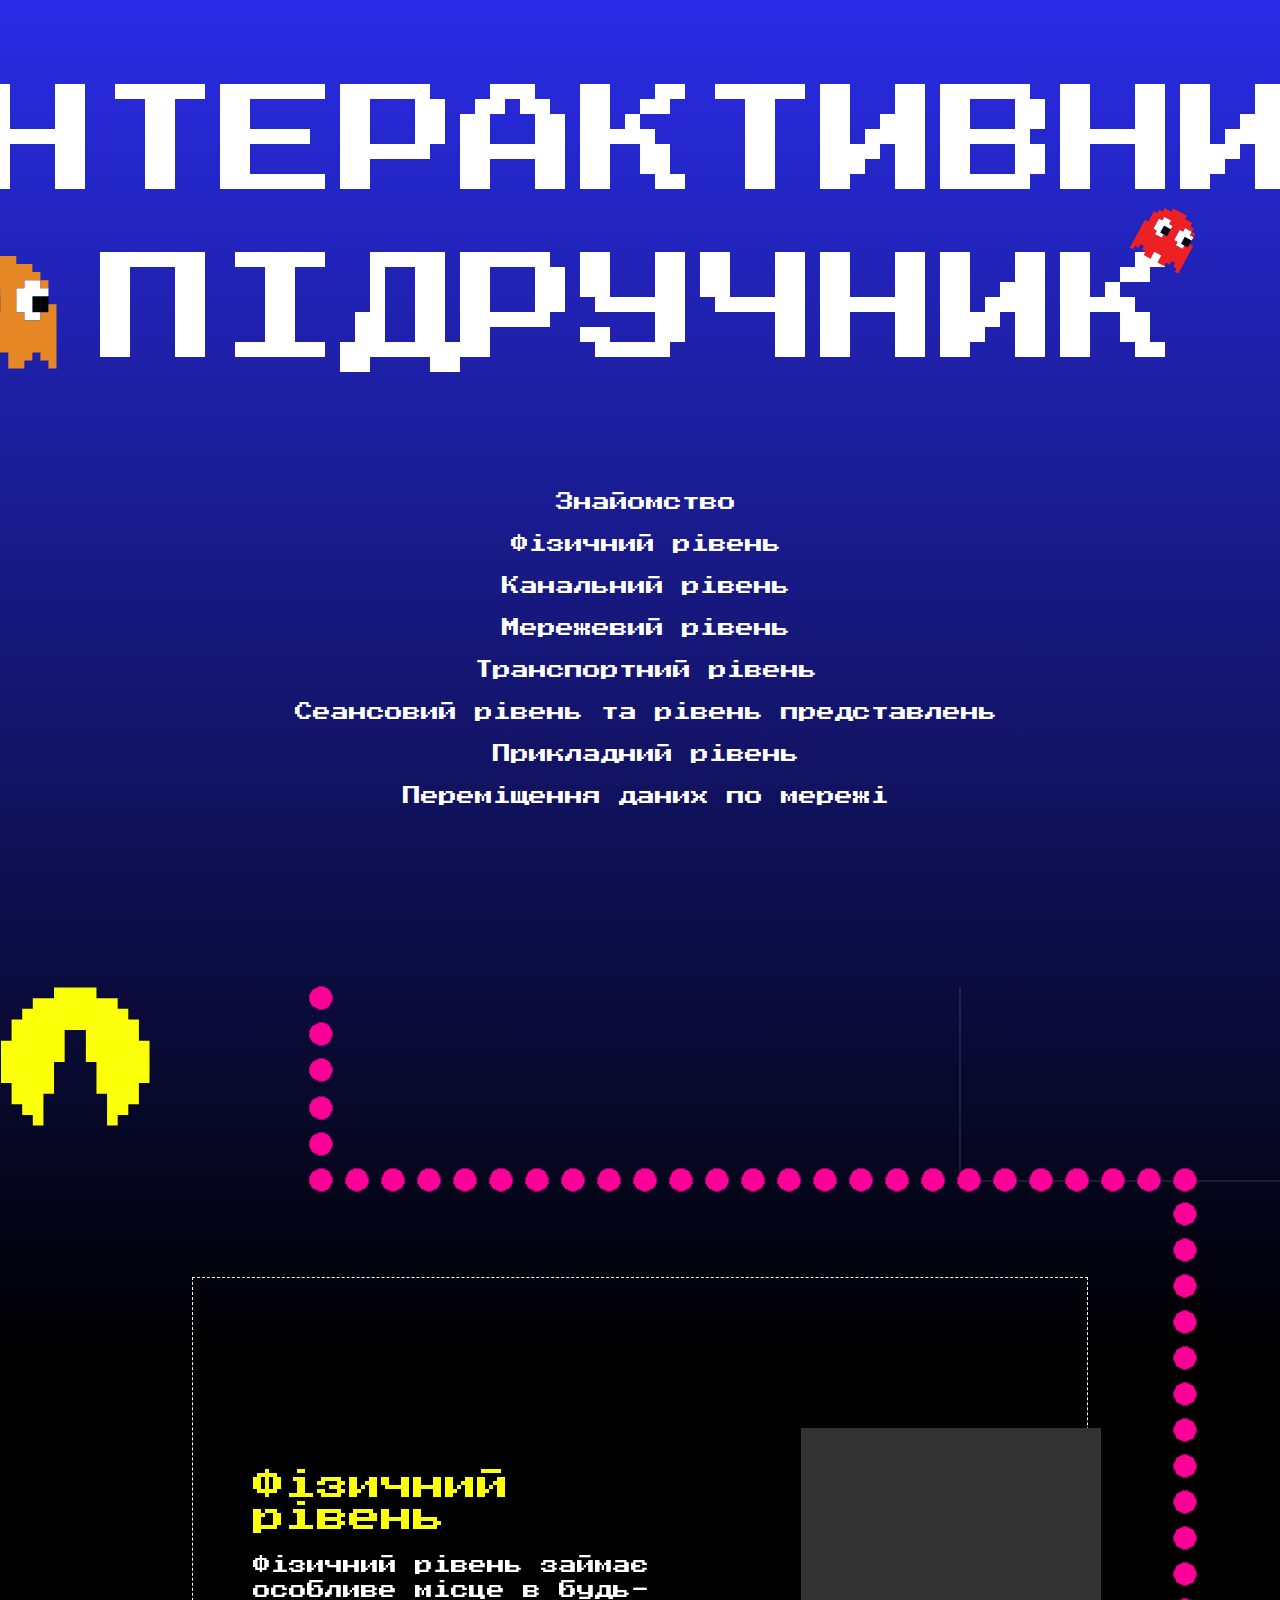
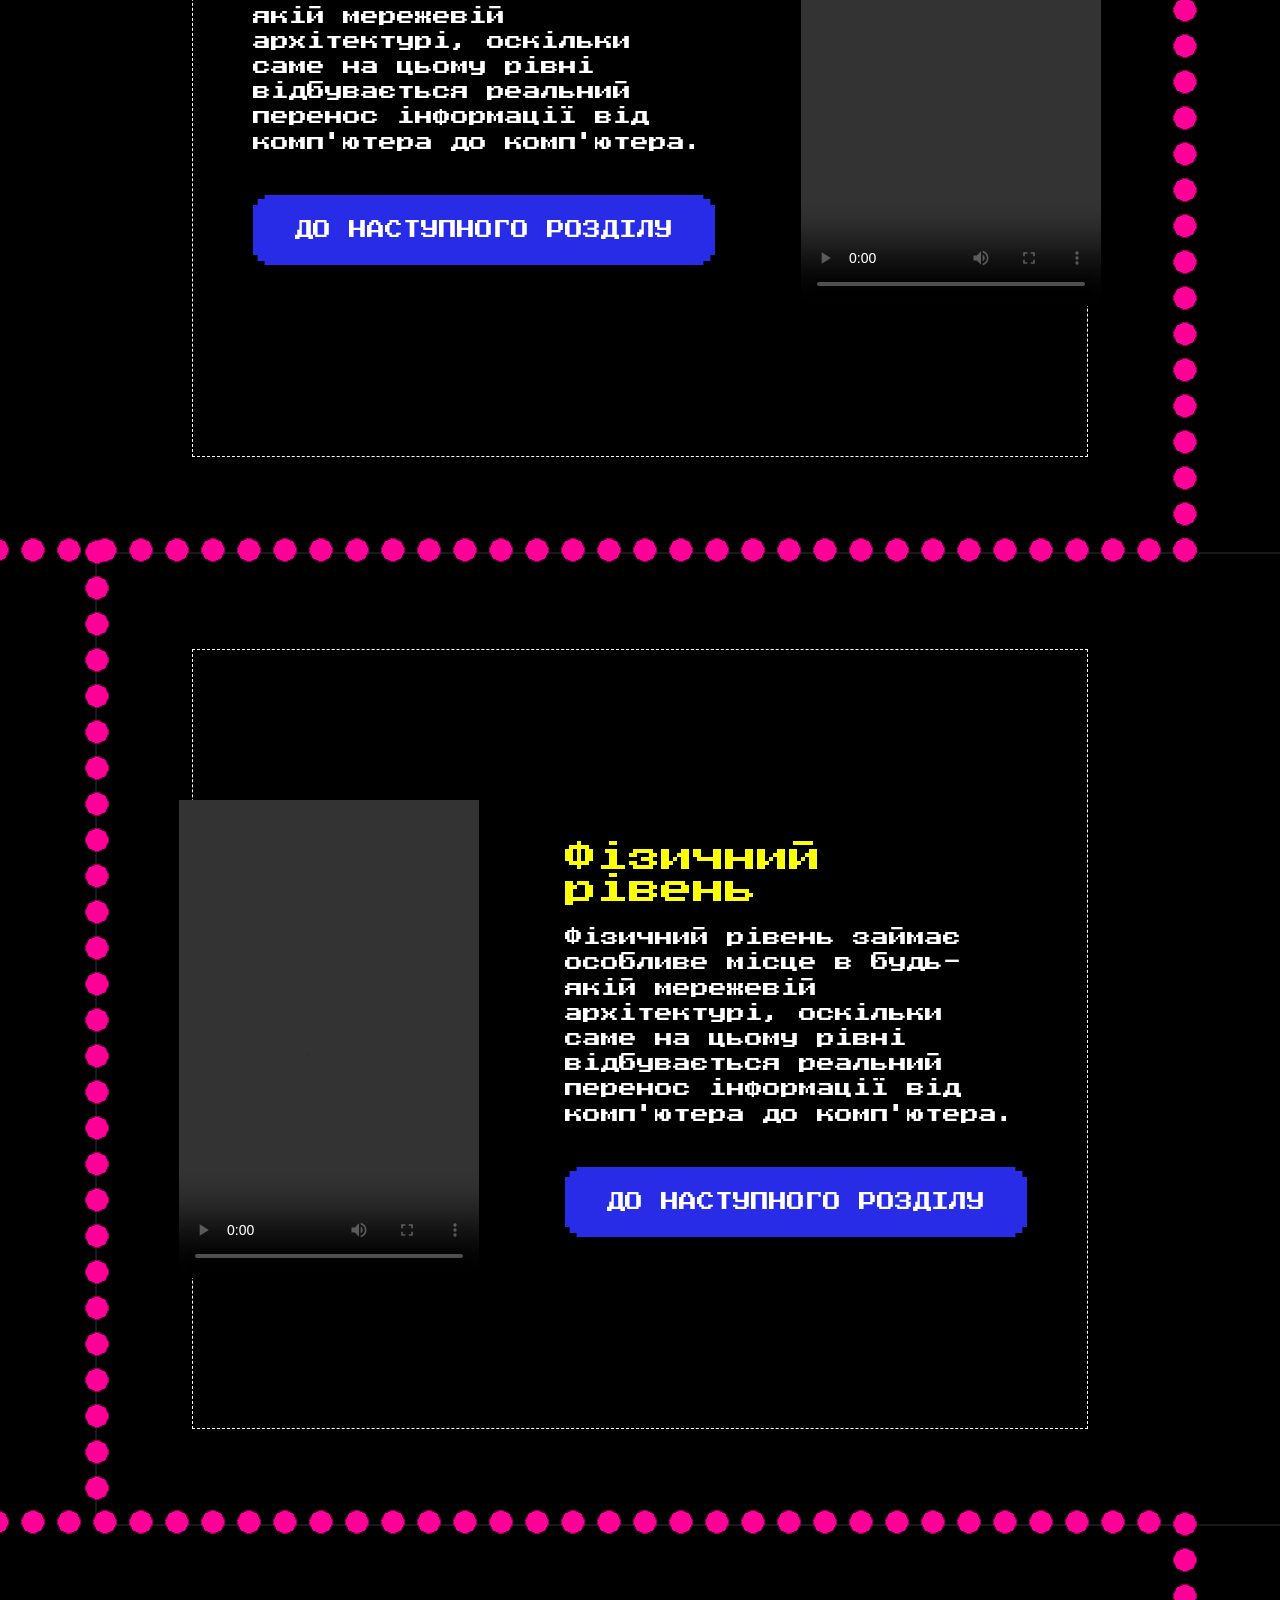
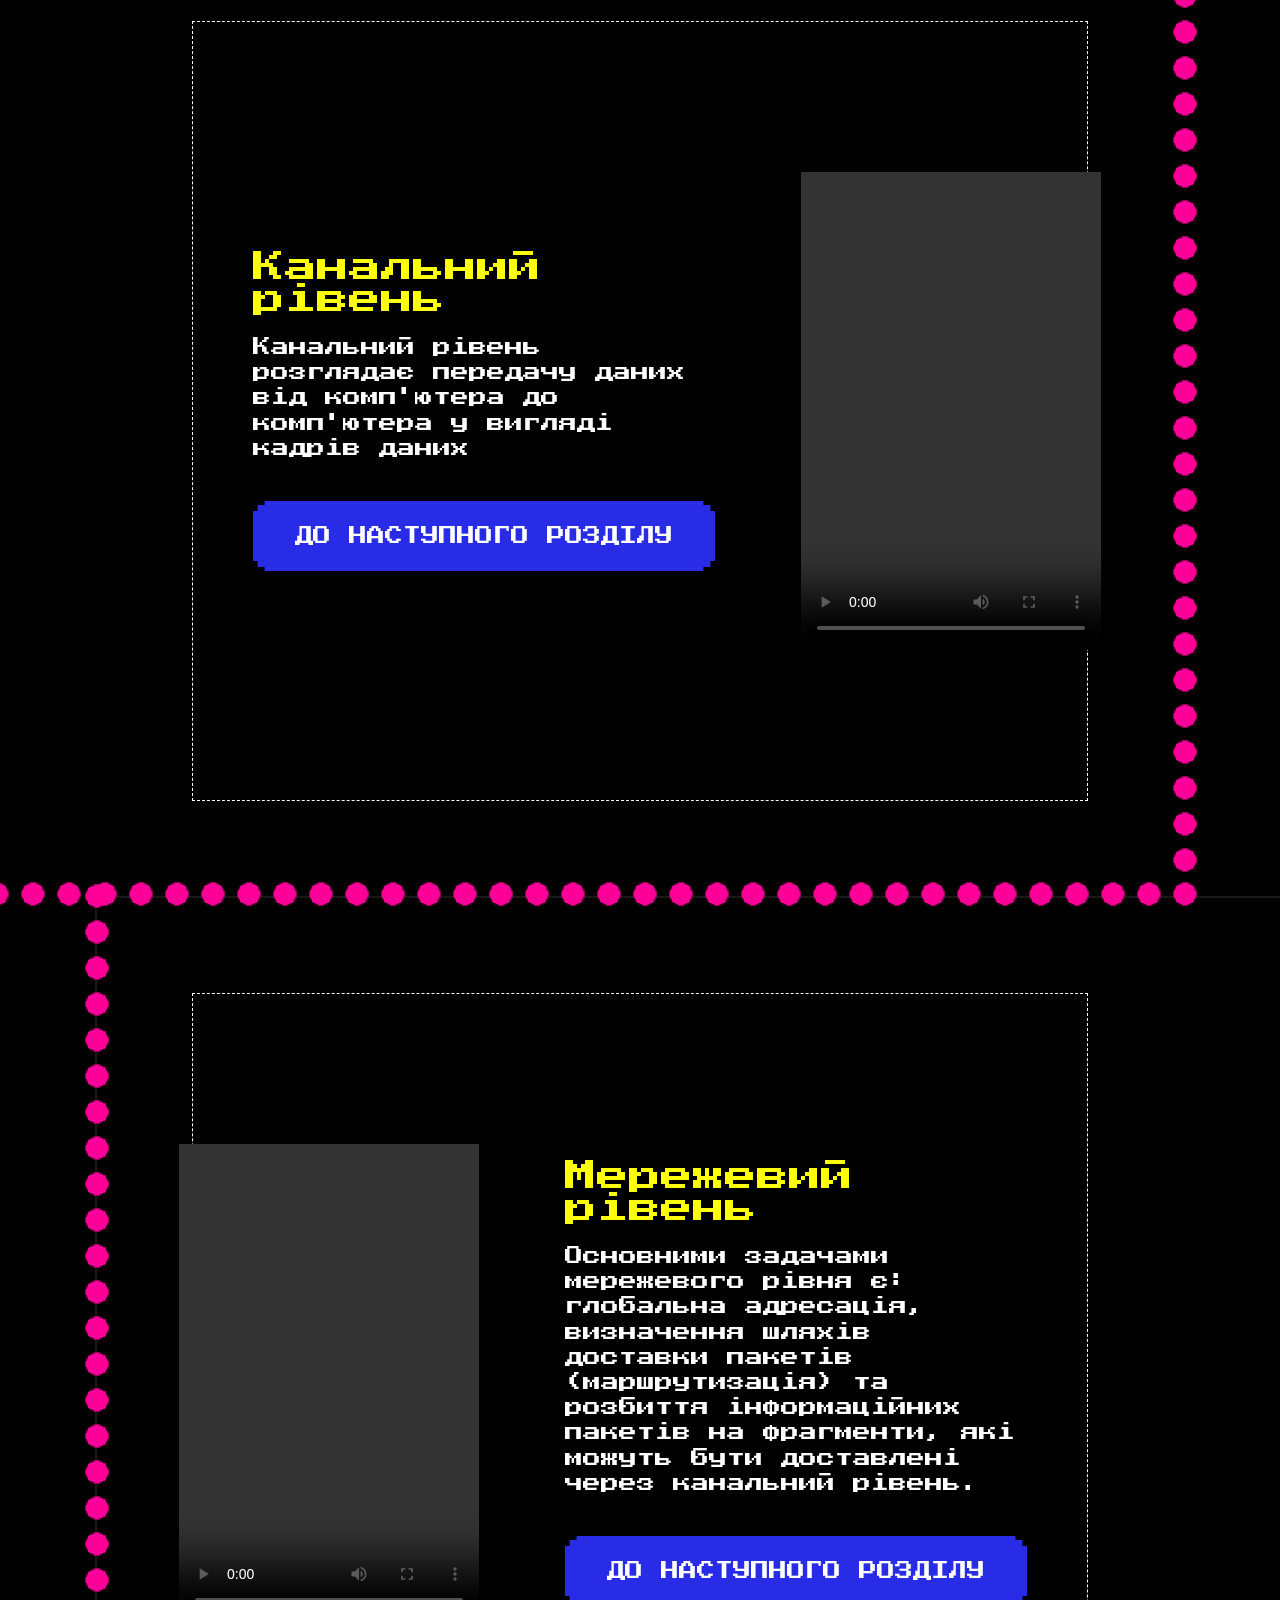
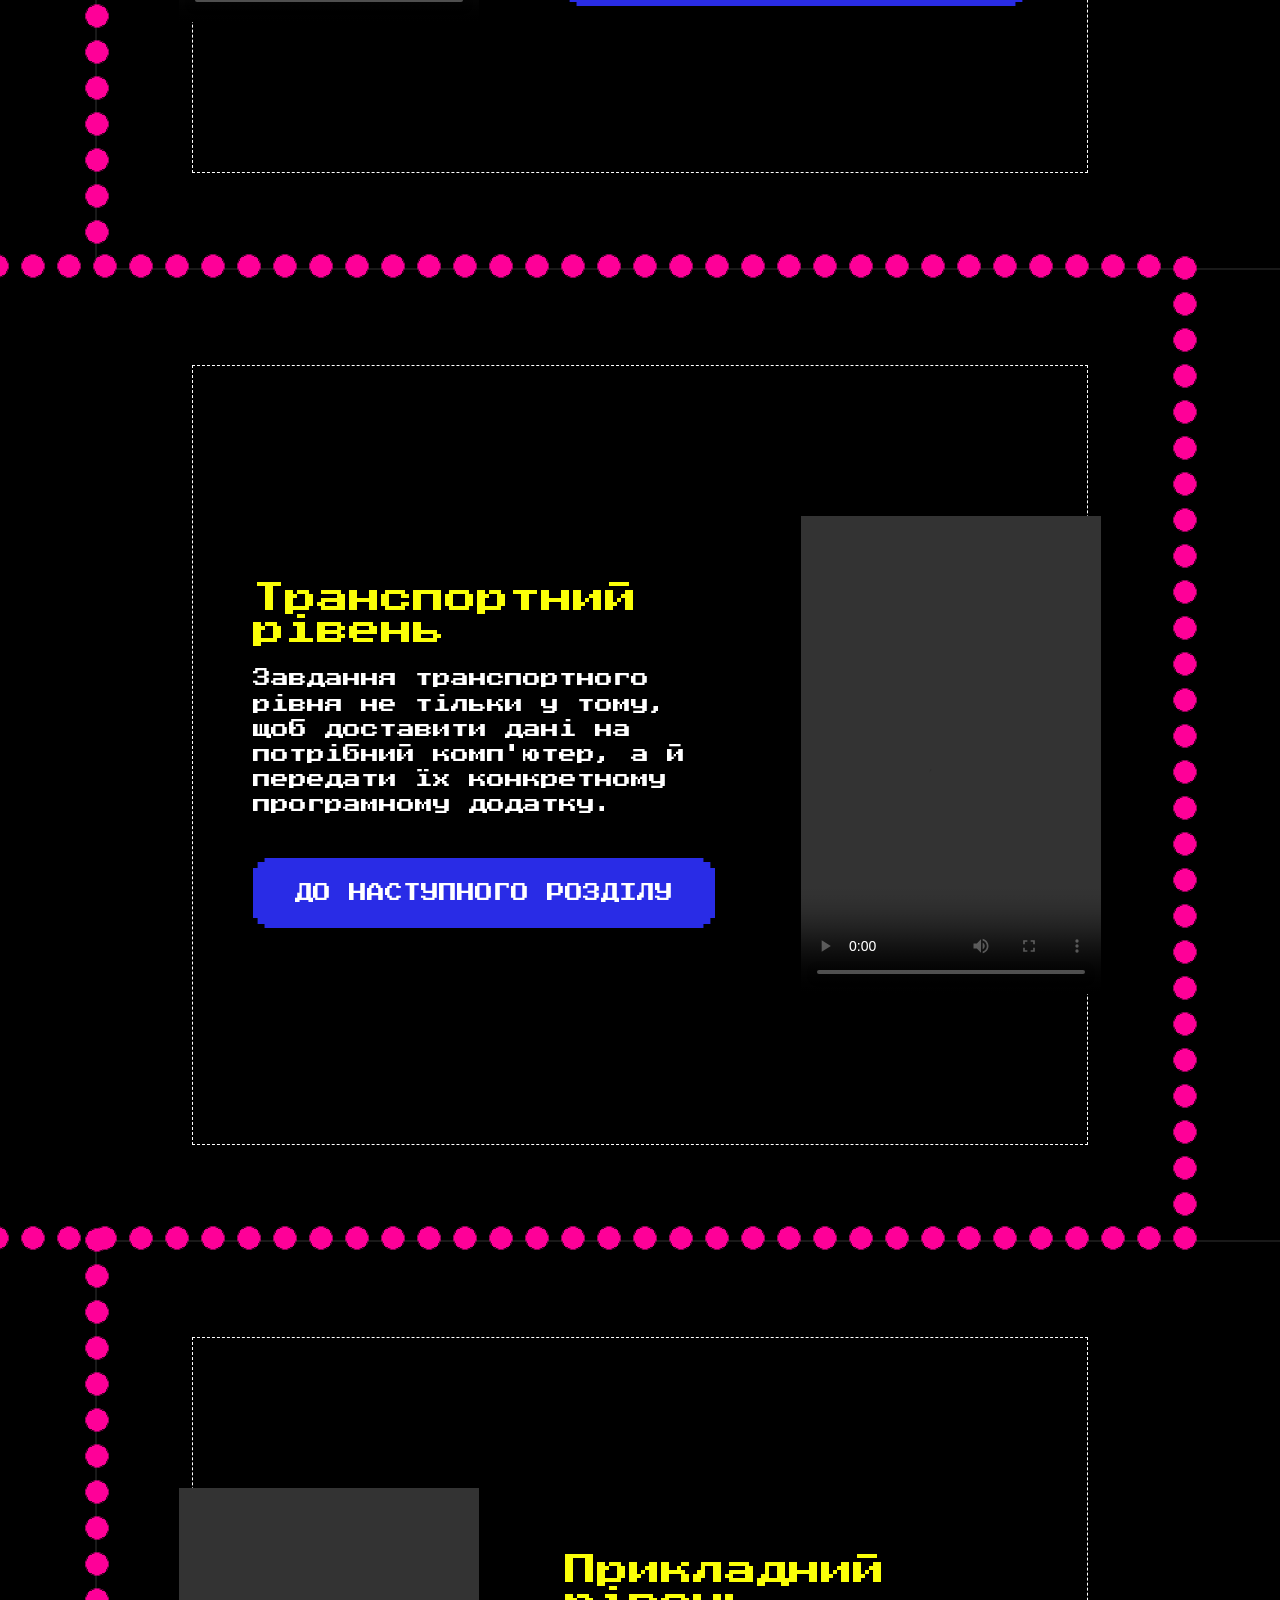
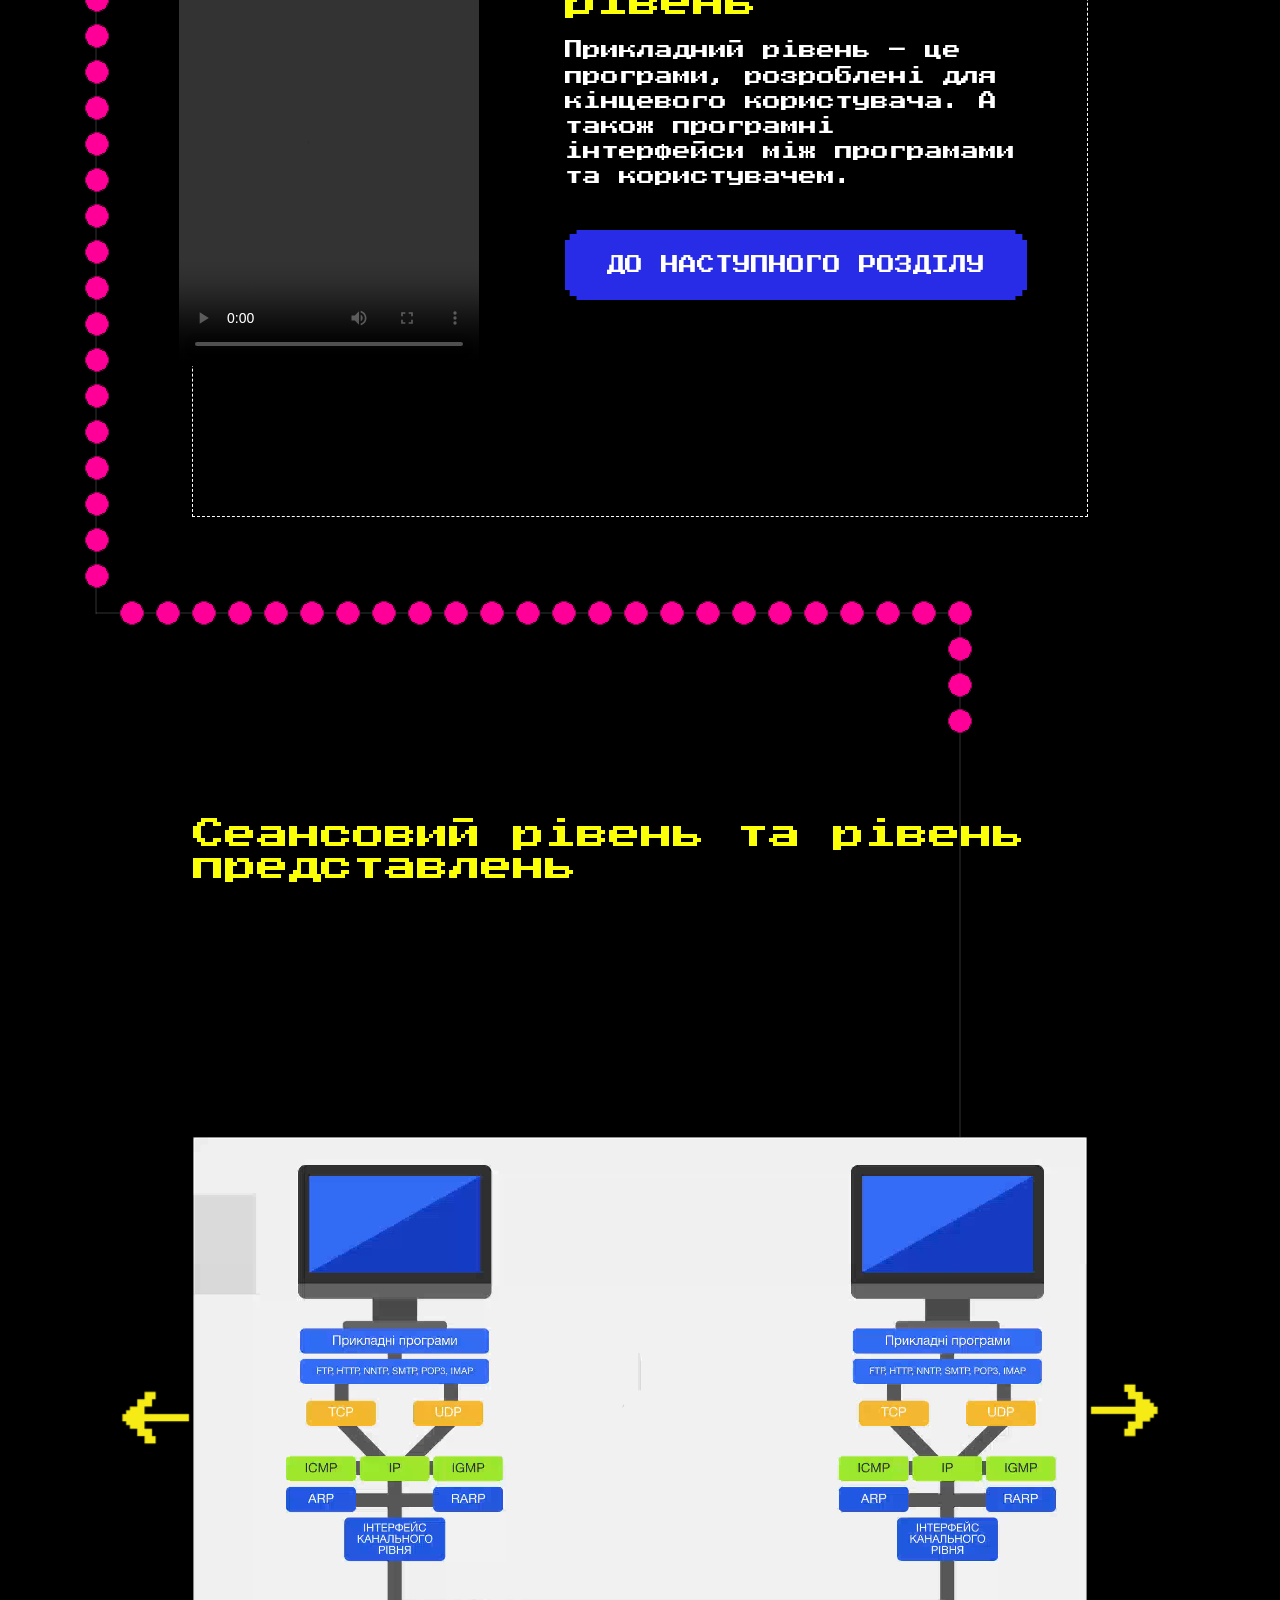
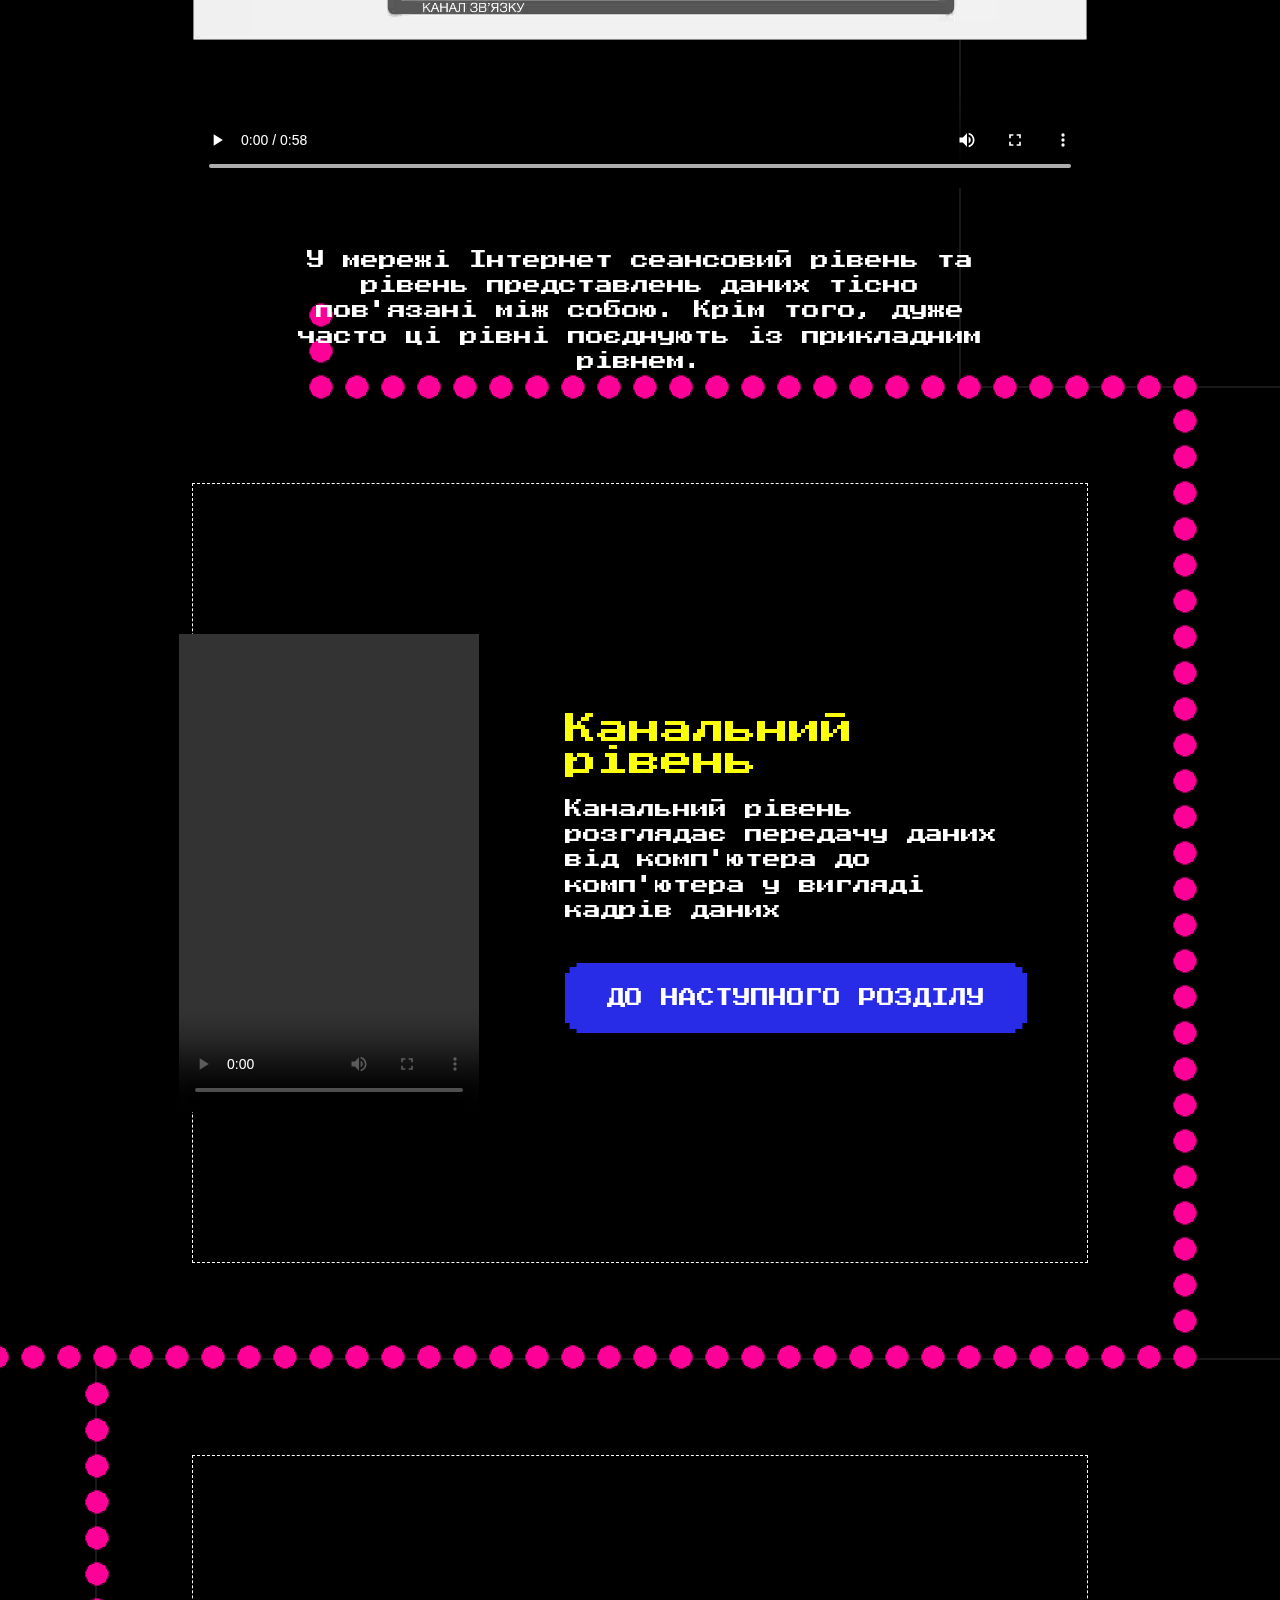
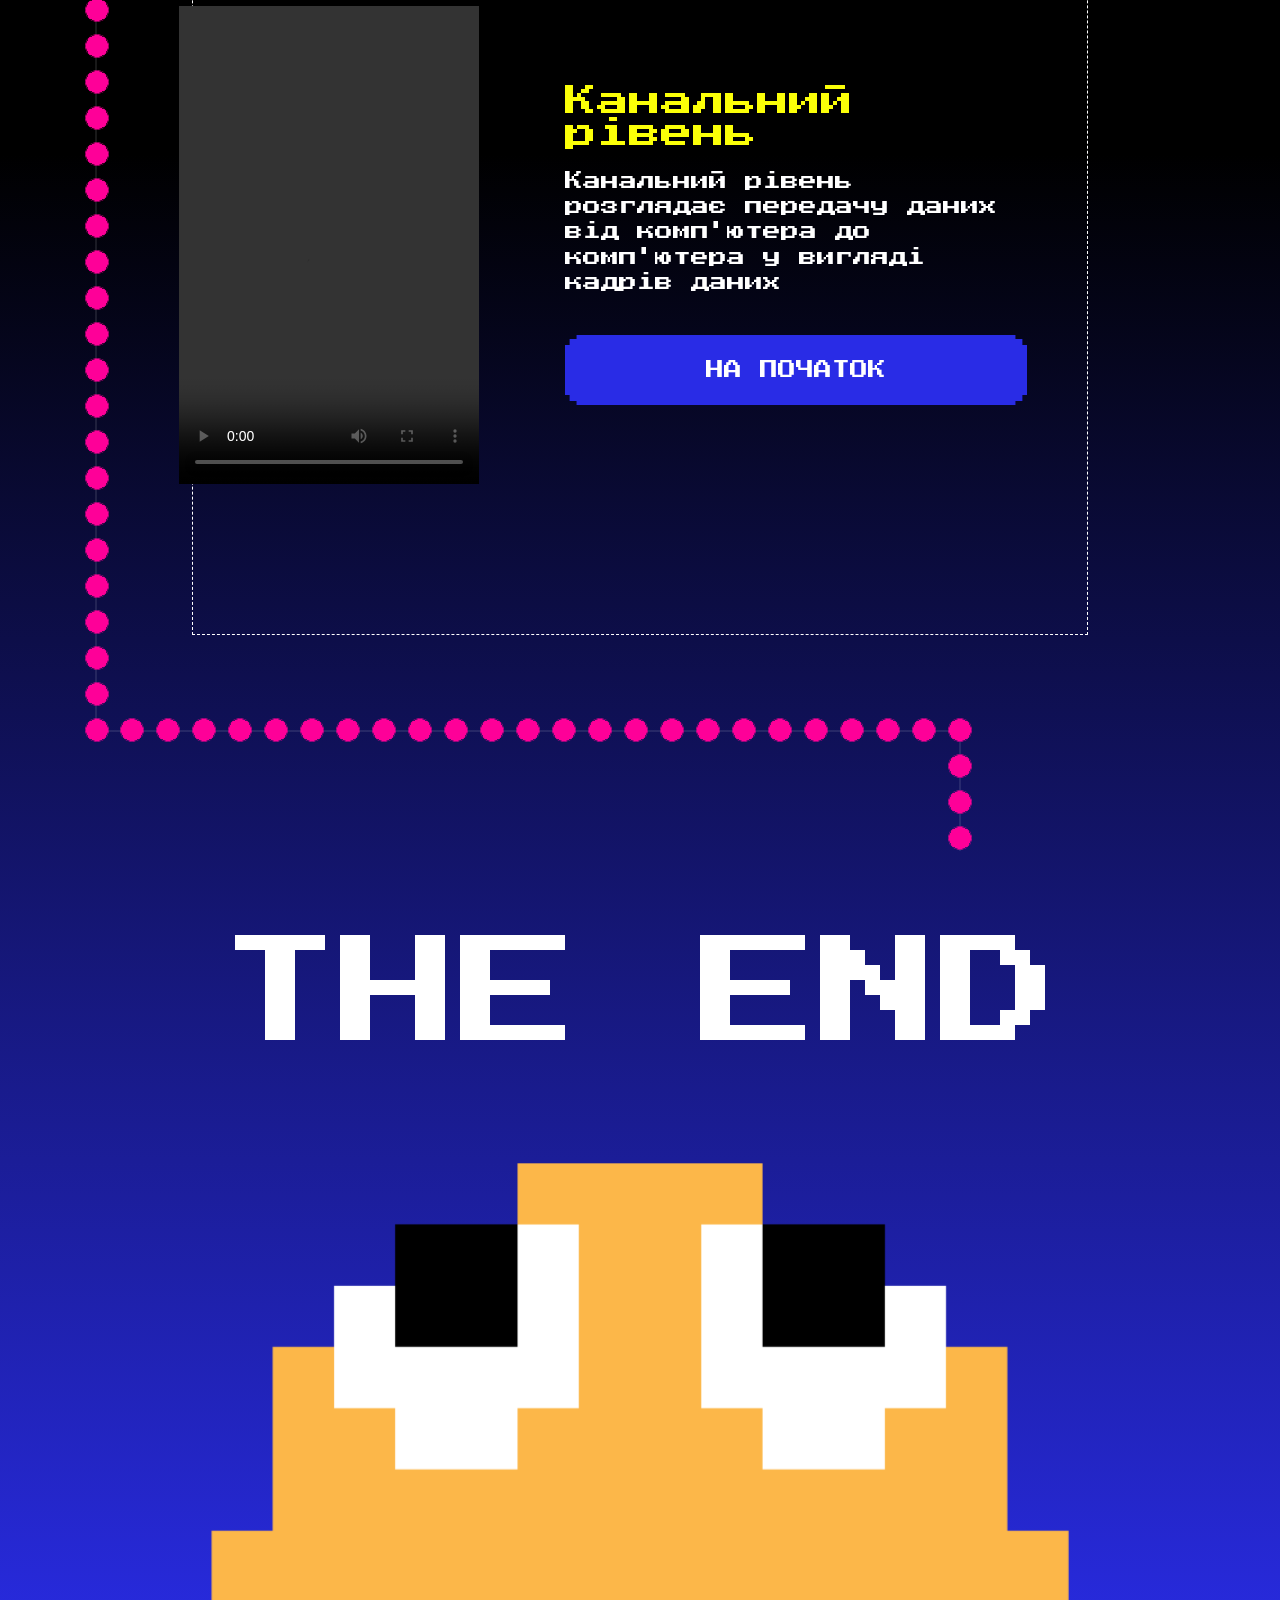
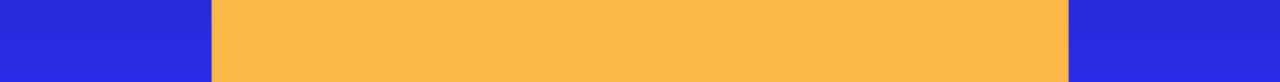
==== index.html @ 04e522bb "first commit" ====
<!DOCTYPE html>
<html lang="uk">
  <head>
    <meta charset="utf-8">
    <meta name="viewport" content="width=device-width, initial-scale=1.0, maximum-scale=1.0, user-scalable=0">
    <meta name="format-detection" content="telephone=no">
    <meta name="format-detection" content="date=no">
    <meta name="format-detection" content="address=no">
    <meta name="format-detection" content="email=no">
    <meta content="notranslate" name="google">
    <link rel="icon" type="image/png" sizes="16x16" href="../static/favicon.ico"><script>document.documentElement.className = "js"; var supportsCssVars = function() { var e, t = document.createElement("style"); return t.innerHTML = "root: { --tmp-var: bold; }", document.head.appendChild(t), e = !!(window.CSS && window.CSS.supports && window.CSS.supports("font-weight", "var(--tmp-var)")), t.parentNode.removeChild(t), e;}; supportsCssVars() || alert("Please view this demo in a modern browser that supports CSS Variables."); </script>
    <title>Homepage</title>
    <meta name="description" content="">
    <link rel="stylesheet" href="./assets/styles/main.min.css">
  </head>
  <body class="home-page" id="id-home-page">
    <!-- START SVG SPRITE--><svg xmlns="http://www.w3.org/2000/svg" xmlns:xlink="http://www.w3.org/1999/xlink" width="0" height="0" style="position:absolute">
	
		<symbol id="icon-arrow-swiper" viewBox="0 0 104 104">
			<g filter="url(#a)"><mask id="c" style="mask-type:alpha" maskUnits="userSpaceOnUse" x="4" y="0" width="96" height="96"><path transform="matrix(-1 0 0 1 100 0)" fill="url(#b)" d="M0 0h96v96H0z"></path></mask><path transform="matrix(-1 0 0 1 100 0)" fill="#F6EB14" d="M0 0h96v96H0z" mask="url(#c)"></path></g><defs><filter id="a" x="0" y="0" width="104" height="104" filterUnits="userSpaceOnUse" color-interpolation-filters="sRGB"><feFlood flood-opacity="0" result="BackgroundImageFix"></feFlood><feColorMatrix in="SourceAlpha" values="0 0 0 0 0 0 0 0 0 0 0 0 0 0 0 0 0 0 127 0" result="hardAlpha"></feColorMatrix><feOffset dy="4"></feOffset><feGaussianBlur stdDeviation="2"></feGaussianBlur><feComposite in2="hardAlpha" operator="out"></feComposite><feColorMatrix values="0 0 0 0 0 0 0 0 0 0 0 0 0 0 0 0 0 0 0.25 0"></feColorMatrix><feBlend in2="BackgroundImageFix" result="effect1_dropShadow_3_237684"></feBlend><feBlend in="SourceGraphic" in2="effect1_dropShadow_3_237684" result="shape"></feBlend></filter><pattern id="b" patternContentUnits="objectBoundingBox" width="1" height="1"><use xlink:href="#d" transform="scale(.005)"></use></pattern><image id="d" width="200" height="200" xlink:href="[data-uri]"></image></defs>
		</symbol>
	
		<symbol id="icon-bottom-line-7" viewBox="0 0 888 96">
			<path fill-rule="evenodd" clip-rule="evenodd" d="M14.655.295v.129h.517c.256.07.509.148.758.234v1.04h1.062v-.614l.212.1v.514h.954c.115.07.229.14.341.213h-.02v1.062h1.061v-.309c.072.058.143.117.213.176v.133h.153c.08.07.159.14.236.212h-.39v1.062h1.063v-.39c.072.078.143.157.212.237v.153h.133c.059.07.118.141.175.213h-.308v1.062h1.063V5.5c.072.113.143.226.212.341v.954h.514l.1.212h-.614V8.07h1.04c.086.25.164.502.234.758v.517h.13l.045.212h-.175v1.062h.345c.009.071.016.142.023.213h-.368v1.062H24a12.532 12.532 0 0 1 0 .212h-.424v1.062h.368c-.007.071-.014.142-.023.213h-.345v1.062h.175l-.046.212h-.129v.517c-.07.256-.148.509-.234.758h-1.04v1.062h.614l-.1.212h-.514v.953c-.069.116-.14.23-.212.342v-.02h-1.063v1.062h.308a12.3 12.3 0 0 1-.175.212h-.133v.153c-.07.08-.14.159-.212.236v-.389h-1.062v1.062h.39c-.078.072-.157.143-.237.212h-.153v.133c-.07.06-.141.118-.213.176v-.308h-1.062v1.062h.02c-.112.072-.225.143-.34.212h-.954v.514l-.212.1v-.614H15.93v1.04c-.25.086-.502.164-.758.234h-.517v.13l-.212.045v-.175H13.38v.345c-.07.009-.142.016-.213.023v-.368h-1.062V24a12.532 12.532 0 0 1-.212 0v-.424h-1.062v.368a12.309 12.309 0 0 1-.213-.023v-.345H9.557v.175l-.212-.046v-.129h-.517a11.86 11.86 0 0 1-.758-.234v-1.04H7.008v.614a11.552 11.552 0 0 1-.212-.1v-.514h-.954c-.115-.07-.228-.14-.341-.212h.02v-1.063H4.46v.308a12.537 12.537 0 0 1-.213-.175v-.133h-.153c-.08-.07-.159-.14-.236-.212h.39v-1.062H3.184v.39a12.017 12.017 0 0 1-.212-.237v-.153H2.84c-.059-.07-.118-.141-.175-.212h.308v-1.063H1.91v.021a11.92 11.92 0 0 1-.213-.341v-.954h-.514l-.1-.212h.614V15.93H.658a11.911 11.911 0 0 1-.234-.758v-.517h-.13l-.045-.212h.175V13.38H.079c-.009-.07-.016-.142-.023-.213h.368v-1.062H0a12.24 12.24 0 0 1 0-.212h.424v-1.062H.056c.007-.071.014-.142.023-.213h.345V9.557H.249c.014-.07.03-.142.046-.212h.129v-.517c.07-.256.148-.509.234-.758h1.04V7.008h-.614l.1-.212h.514v-.954c.07-.115.14-.229.213-.341v.02h1.062V4.46h-.308c.057-.072.116-.143.175-.213h.133v-.153c.07-.08.14-.159.212-.236v.39h1.062V3.184h-.39c.078-.072.157-.143.237-.212h.153V2.84c.07-.059.141-.118.213-.175v.308h1.062V1.91H5.5c.112-.073.226-.144.341-.213h.954v-.514l.212-.1v.614H8.07V.658c.25-.086.502-.164.758-.234h.517v-.13L9.557.25v.175h1.062V.079c.071-.009.142-.016.213-.023v.368h1.062V0a12.266 12.266 0 0 1 .212 0v.424h1.062V.056c.071.007.142.014.213.023v.345h1.062V.249c.07.014.142.03.212.046zm-5.31.341H8.283v1.062h1.062V.636zm5.31 0h1.062v1.062h-1.062V.636zM6.796 1.911H5.734v1.062h1.062V1.91zm10.408 0h1.062v1.062h-1.062V1.91zM1.91 5.734h1.062v1.062H1.91V5.734zm20.179 0h-1.063v1.062h1.063V5.734zM.636 8.283h1.062v1.062H.636V8.283zm22.728 0h-1.062v1.062h1.062V8.283zM.636 14.655h1.062v1.062H.636v-1.062zm22.728 0h-1.062v1.062h1.062v-1.062zM1.91 17.204h1.062v1.062H1.91v-1.062zm20.178 0h-1.062v1.062h1.063v-1.062zM6.797 21.027H5.734v1.063h1.062v-1.063zm10.408 0h1.062v1.063h-1.062v-1.063zm-7.86 1.275H8.284v1.062h1.062v-1.062zm5.311 0h1.062v1.062h-1.062v-1.062zM14.655 36.295v.129h.517c.256.07.509.148.758.234v1.04h1.062v-.614l.212.1v.514h.954c.115.07.229.14.341.212h-.02v1.063h1.061v-.309c.072.058.143.117.213.176v.133h.153c.08.07.159.14.236.212h-.39v1.062h1.063v-.39c.072.078.143.157.212.237v.153h.133c.059.07.118.141.175.212h-.308v1.063h1.063V41.5c.072.113.143.226.212.342v.953h.514l.1.212h-.614v1.063h1.04c.086.248.164.5.234.757v.517h.13l.045.212h-.175v1.062h.345c.009.071.016.142.023.213h-.368v1.062H24a12.532 12.532 0 0 1 0 .212h-.424v1.062h.368c-.007.071-.014.142-.023.213h-.345v1.062h.175l-.046.212h-.129v.517c-.07.256-.148.509-.234.758h-1.04v1.062h.614l-.1.212h-.514v.953c-.069.116-.14.23-.212.342v-.02h-1.063v1.062h.308a12.3 12.3 0 0 1-.175.212h-.133v.153c-.07.08-.14.159-.212.236v-.389h-1.062v1.062h.39c-.078.072-.157.143-.237.212h-.153v.133c-.07.06-.141.118-.213.176v-.308h-1.062v1.062h.02c-.112.072-.225.143-.34.212h-.954v.514l-.212.1v-.614H15.93v1.04c-.25.086-.502.164-.758.234h-.517v.13l-.212.045v-.175H13.38v.345l-.213.023v-.368h-1.062V60a12.532 12.532 0 0 1-.212 0v-.423h-1.062v.368a12.309 12.309 0 0 1-.213-.023v-.345H9.557v.175c-.07-.014-.142-.03-.212-.046v-.129h-.517c-.256-.07-.509-.148-.758-.234v-1.04H7.008v.614a11.552 11.552 0 0 1-.212-.1v-.514h-.954c-.115-.07-.228-.14-.341-.213h.02v-1.062H4.46v.309a12.537 12.537 0 0 1-.213-.176v-.133h-.153c-.08-.07-.159-.14-.236-.212h.39v-1.062H3.184v.39a12.017 12.017 0 0 1-.212-.237v-.153H2.84c-.059-.07-.118-.141-.175-.212h.308v-1.063H1.91v.021a11.92 11.92 0 0 1-.213-.341v-.954h-.514l-.1-.212h.614V51.93H.658a11.912 11.912 0 0 1-.234-.758v-.517h-.13l-.045-.212h.175V49.38H.079c-.009-.07-.016-.142-.023-.213h.368v-1.062H0a12.259 12.259 0 0 1 0-.212h.424v-1.062H.056c.007-.071.014-.142.023-.213h.345v-1.062H.249c.014-.07.03-.142.046-.212h.129v-.517c.07-.256.148-.509.234-.758h1.04v-1.062h-.614l.1-.212h.514v-.954c.07-.115.14-.229.213-.341v.02h1.062V40.46h-.308c.057-.071.116-.142.175-.212h.133v-.153c.07-.08.14-.159.212-.236v.39h1.062v-1.063h-.39c.078-.072.157-.143.237-.212h.153v-.133c.07-.059.141-.118.213-.176v.309h1.062V37.91H5.5c.112-.073.226-.144.341-.213h.954v-.514l.212-.1v.614H8.07v-1.04c.25-.086.502-.164.758-.234h.517v-.13l.212-.045v.175h1.062v-.345l.213-.023v.368h1.062V36a12.532 12.532 0 0 1 .212 0v.423h1.062v-.368l.213.023v.345h1.062v-.175c.07.014.142.03.212.046zm-5.31.341H8.283v1.062h1.062v-1.062zm5.31 0h1.062v1.062h-1.062v-1.062zm-7.859 1.275H5.734v1.062h1.062V37.91zm10.408 0h1.062v1.062h-1.062V37.91zM1.91 41.733h1.062v1.062H1.91v-1.062zm20.179 0h-1.063v1.062h1.063v-1.062zM.636 44.283h1.062v1.062H.636v-1.062zm22.728 0h-1.062v1.062h1.062v-1.062zM.636 50.655h1.062v1.062H.636v-1.062zm22.728 0h-1.062v1.062h1.062v-1.062zM1.91 53.204h1.062v1.062H1.91v-1.062zm20.178 0h-1.062v1.062h1.063v-1.062zM6.797 57.027H5.734v1.062h1.062v-1.062zm10.408 0h1.062v1.063h-1.062v-1.063zm-7.86 1.275H8.284v1.062h1.062v-1.062zm5.311 0h1.062v1.062h-1.062v-1.062zM14.655 72.295v.129h.517c.256.07.509.148.758.234v1.04h1.062v-.614l.212.1v.514h.954c.115.07.229.14.341.213h-.02v1.062h1.061v-.309c.072.058.143.117.213.176v.133h.153c.08.07.159.14.236.212h-.39v1.062h1.063v-.39c.072.078.143.157.212.237v.153h.133c.059.07.118.141.175.213h-.308v1.062h1.063V77.5c.072.113.143.226.212.341v.954h.514l.1.212h-.614v1.063h1.04c.086.248.164.5.234.757v.517h.13l.045.212h-.175v1.062h.345c.009.071.016.142.023.213h-.368v1.062H24a12.532 12.532 0 0 1 0 .212h-.424v1.062h.368c-.007.071-.014.142-.023.213h-.345v1.062h.175l-.046.212h-.129v.517c-.07.256-.148.509-.234.758h-1.04v1.062h.614l-.1.212h-.514v.954c-.069.115-.14.228-.212.341v-.02h-1.063v1.061h.308c-.057.072-.116.143-.175.213h-.133v.153c-.07.08-.14.159-.212.236v-.39h-1.062v1.063h.39c-.078.072-.157.143-.237.212h-.153v.133c-.07.06-.141.118-.213.176v-.308h-1.062v1.061h.021c-.113.073-.226.144-.341.213h-.954v.514l-.212.1v-.614H15.93v1.04c-.25.086-.502.164-.758.234h-.517v.13l-.212.045v-.175H13.38v.345l-.213.023v-.368h-1.062V96a12.532 12.532 0 0 1-.212 0v-.424h-1.062v.368a12.309 12.309 0 0 1-.213-.023v-.345H9.557v.175c-.07-.014-.142-.03-.212-.046v-.129h-.517a11.86 11.86 0 0 1-.758-.234v-1.04H7.008v.614a11.552 11.552 0 0 1-.212-.1v-.514h-.954c-.115-.07-.228-.14-.341-.213h.02v-1.062H4.46v.308a12.537 12.537 0 0 1-.213-.175v-.133h-.153c-.08-.07-.159-.14-.236-.212h.39v-1.062H3.184v.39a12.017 12.017 0 0 1-.212-.237v-.153H2.84c-.059-.07-.118-.141-.175-.213h.308v-1.062H1.91v.021a11.92 11.92 0 0 1-.213-.341v-.954h-.514l-.1-.212h.614V87.93H.658a11.912 11.912 0 0 1-.234-.758v-.517h-.13l-.045-.212h.175V85.38H.079c-.009-.07-.016-.142-.023-.213h.368v-1.062H0a12.259 12.259 0 0 1 0-.212h.424v-1.062H.056c.007-.071.014-.142.023-.213h.345v-1.062H.249c.014-.07.03-.142.046-.212h.129v-.517c.07-.256.148-.509.234-.758h1.04v-1.062h-.614l.1-.212h.514v-.954c.07-.115.14-.229.213-.341v.02h1.062V76.46h-.308c.057-.072.116-.143.175-.213h.133v-.153c.07-.08.14-.159.212-.236v.39h1.062v-1.063h-.39c.078-.072.157-.143.237-.212h.153v-.133c.07-.059.141-.118.213-.175v.308h1.062V73.91H5.5c.112-.073.226-.144.341-.213h.954v-.514l.212-.1v.614H8.07v-1.04c.25-.086.502-.164.758-.234h.517v-.13l.212-.045v.175h1.062v-.345l.213-.023v.368h1.062V72a12.532 12.532 0 0 1 .212 0v.424h1.062v-.368c.071.007.142.014.213.023v.345h1.062v-.175c.07.014.142.03.212.046zm-5.31.341H8.283v1.062h1.062v-1.062zm5.31 0h1.062v1.062h-1.062v-1.062zm-7.859 1.275H5.734v1.062h1.062V73.91zm10.408 0h1.062v1.062h-1.062V73.91zM1.91 77.733h1.062v1.062H1.91v-1.062zm20.179 0h-1.063v1.062h1.063v-1.062zM.636 80.283h1.062v1.062H.636v-1.062zm22.728 0h-1.062v1.062h1.062v-1.062zM.636 86.655h1.062v1.062H.636v-1.062zm22.728 0h-1.062v1.062h1.062v-1.062zM1.91 89.204h1.062v1.062H1.91v-1.062zm20.178 0h-1.062v1.062h1.063v-1.062zM6.797 93.027H5.734v1.062h1.062v-1.062zm10.408 0h1.062v1.063h-1.062v-1.063zm-7.86 1.275H8.284v1.062h1.062v-1.062zm5.311 0h1.062v1.062h-1.062v-1.062zM131.705 86.655h-.129v.517c-.07.256-.148.509-.234.758h-1.04v1.062h.614a15.26 15.26 0 0 1-.1.212h-.514v.954c-.069.115-.14.228-.213.341v-.02h-1.062v1.061h.309c-.058.072-.117.143-.176.213h-.133v.153c-.069.08-.14.159-.212.236v-.39h-1.062v1.063h.389a9.62 9.62 0 0 1-.236.212h-.153v.133c-.07.059-.141.118-.213.175v-.308h-1.062v1.063h.021c-.113.072-.226.143-.342.212h-.953v.514l-.212.1v-.614h-1.062v1.04c-.249.086-.502.164-.758.234h-.517v.13l-.212.045v-.175h-1.062v.345l-.213.023v-.368h-1.062V96a12.485 12.485 0 0 1-.212 0v-.424h-1.062v.368a12.814 12.814 0 0 1-.213-.023v-.345h-1.062v.175c-.071-.014-.142-.03-.212-.046v-.129h-.517c-.256-.07-.509-.148-.758-.234v-1.04h-1.062v.614a10.816 10.816 0 0 1-.212-.1v-.514h-.954c-.115-.069-.228-.14-.341-.213h.021v-1.062h-1.063v.308a13.521 13.521 0 0 1-.212-.175v-.133h-.153a9.62 9.62 0 0 1-.236-.212h.389v-1.062h-1.062v.39a9.581 9.581 0 0 1-.212-.237v-.153h-.133c-.059-.07-.118-.141-.176-.213h.309v-1.062h-1.063v.02a13.733 13.733 0 0 1-.212-.34v-.954h-.514a15.26 15.26 0 0 1-.1-.212h.614V87.93h-1.04a12.08 12.08 0 0 1-.234-.758v-.517h-.129a7.563 7.563 0 0 1-.046-.212h.175V85.38h-.345a7.49 7.49 0 0 1-.023-.213h.368v-1.062H108V84v-.106h.424v-1.062h-.368a7.49 7.49 0 0 1 .023-.213h.345v-1.062h-.175a7.72 7.72 0 0 1 .046-.212h.129v-.517c.07-.256.148-.509.234-.758h1.04v-1.062h-.614l.1-.212h.514v-.954c.069-.115.14-.228.213-.341v.02h1.062V76.46h-.308c.057-.072.116-.143.175-.213h.133v-.153c.069-.08.14-.159.212-.236v.39h1.062v-1.063h-.389c.077-.072.156-.143.236-.212h.153v-.133c.07-.059.141-.118.212-.175v.308h1.063V73.91h-.021c.112-.073.226-.144.341-.213h.954v-.514l.212-.1v.614h1.062v-1.04c.249-.086.502-.164.758-.234h.517v-.13l.212-.045v.175h1.062v-.345l.213-.023v.368h1.062V72a12.485 12.485 0 0 1 .212 0v.424h1.062v-.368c.071.007.142.014.213.023v.345h1.062v-.175c.071.014.142.03.212.046v.129h.517c.256.07.509.148.758.234v1.04h1.062v-.614l.212.1v.514h.954c.115.07.229.14.341.213h-.021v1.062h1.062v-.308c.072.057.143.116.213.175v.133h.153c.08.07.159.14.236.212h-.389v1.062h1.062v-.39c.072.078.143.157.212.237v.153h.133c.059.07.118.141.175.213h-.308v1.062h1.062V77.5c.073.112.144.226.213.341v.954h.514l.1.212h-.614v1.063h1.04c.086.248.164.5.234.757v.517h.129c.016.07.032.141.046.212h-.175v1.062h.345c.009.071.016.142.023.213h-.368v1.062H132v.212h-.424v1.062h.368a7.49 7.49 0 0 1-.023.213h-.345v1.062h.175c-.014.07-.03.142-.046.212zm-.341-5.31v-1.062h-1.062v1.062h1.062zm0 5.31v1.062h-1.062v-1.062h1.062zm-1.275-7.859v-1.062h-1.062v1.062h1.062zm0 10.408v1.062h-1.062v-1.062h1.062zm-3.823-15.293v1.062h-1.062V73.91h1.062zm0 20.178v-1.062h-1.062v1.063h1.062zm-2.549-21.453v1.062h-1.062v-1.062h1.062zm0 22.728v-1.062h-1.062v1.062h1.062zm-6.372-22.728v1.062h-1.062v-1.062h1.062zm0 22.728v-1.062h-1.062v1.062h1.062zm-2.549-21.453v1.062h-1.062V73.91h1.062zm0 20.178v-1.062h-1.062v1.063h1.062zm-3.823-15.293v-1.062h-1.062v1.062h1.062zm0 10.408v1.062h-1.063v-1.062h1.063zm-1.275-7.86v-1.061h-1.062v1.062h1.062zm0 5.311v1.062h-1.062v-1.062h1.062zM95.705 86.655h-.129v.517c-.07.256-.148.509-.234.758h-1.04v1.062h.614l-.1.212h-.514v.954c-.07.115-.14.228-.213.341v-.02h-1.062v1.061h.309c-.058.072-.117.143-.176.213h-.133v.153c-.07.08-.14.159-.212.236v-.39h-1.062v1.063h.39c-.078.072-.157.143-.237.212h-.153v.133c-.07.059-.141.118-.213.175v-.308h-1.062v1.063h.021c-.113.072-.226.143-.341.212h-.954v.514l-.212.1v-.614h-1.063v1.04c-.248.086-.5.164-.757.234h-.517v.13l-.212.045v-.175H85.38v.345l-.213.023v-.368h-1.062V96a12.532 12.532 0 0 1-.212 0v-.424h-1.062v.368a12.309 12.309 0 0 1-.213-.023v-.345h-1.062v.175c-.07-.014-.142-.03-.212-.046v-.129h-.517a11.93 11.93 0 0 1-.758-.234v-1.04h-1.062v.614a11.426 11.426 0 0 1-.212-.1v-.514h-.954c-.115-.069-.228-.14-.341-.213h.02v-1.062H76.46v.308a12.3 12.3 0 0 1-.213-.175v-.133h-.153c-.08-.07-.159-.14-.236-.212h.389v-1.062h-1.062v.39a12.186 12.186 0 0 1-.212-.237v-.153h-.133c-.06-.07-.118-.141-.176-.213h.308v-1.062h-1.061v.02a11.716 11.716 0 0 1-.213-.34v-.954h-.514l-.1-.212h.614V87.93h-1.04a11.888 11.888 0 0 1-.234-.758v-.517h-.13l-.045-.212h.175V85.38h-.345l-.023-.213h.368v-1.062H72a12.532 12.532 0 0 1 0-.212h.424v-1.062h-.368c.007-.071.014-.142.023-.213h.345v-1.062h-.175c.014-.07.03-.142.046-.212h.129v-.517c.07-.256.148-.509.234-.758h1.04v-1.062h-.614l.1-.212h.514v-.954c.07-.115.14-.228.213-.341v.02h1.062V76.46h-.308c.057-.072.116-.143.175-.213h.133v-.153c.07-.08.14-.159.212-.236v.39h1.062v-1.063h-.39c.078-.072.157-.143.237-.212h.153v-.133c.07-.059.141-.118.213-.175v.308h1.062V73.91H77.5c.112-.073.226-.144.341-.213h.954v-.514l.212-.1v.614h1.062v-1.04c.25-.086.502-.164.758-.234h.517v-.13l.212-.045v.175h1.062v-.345l.213-.023v.368h1.062V72a12.532 12.532 0 0 1 .212 0v.424h1.062v-.368c.071.007.142.014.213.023v.345h1.062v-.175c.07.014.142.03.212.046v.129h.517c.256.07.509.148.758.234v1.04h1.062v-.614l.212.1v.514h.954c.115.07.229.14.341.213h-.02v1.062h1.061v-.308c.072.057.143.116.213.175v.133h.153c.08.07.159.14.236.212h-.39v1.062h1.063v-.39c.072.078.143.157.212.237v.153h.133c.059.07.118.141.175.213h-.308v1.062h1.062V77.5c.073.112.144.226.213.341v.954h.514l.1.212h-.614v1.063h1.04c.086.248.164.5.234.757v.517h.13l.045.212h-.175v1.062h.345l.023.213h-.368v1.062H96a12.532 12.532 0 0 1 0 .212h-.424v1.062h.368c-.007.071-.014.142-.023.213h-.345v1.062h.175c-.014.07-.03.142-.046.212zm-.341-5.31v-1.062h-1.062v1.062h1.062zm0 5.31v1.062h-1.062v-1.062h1.062zm-1.275-7.859v-1.062h-1.062v1.062h1.062zm0 10.408v1.062h-1.062v-1.062h1.063zM90.267 73.91v1.062h-1.062V73.91h1.062zm0 20.178v-1.062h-1.062v1.063h1.062zm-2.549-21.453v1.062h-1.062v-1.062h1.062zm0 22.728v-1.062h-1.062v1.062h1.062zm-6.372-22.728v1.062h-1.062v-1.062h1.062zm0 22.728v-1.062h-1.062v1.062h1.062zM78.796 73.91v1.062h-1.062V73.91h1.062zm0 20.178v-1.062h-1.062v1.063h1.062zm-3.823-15.293v-1.062H73.91v1.062h1.062zm0 10.408v1.062H73.91v-1.062h1.063zm-1.275-7.86v-1.061h-1.062v1.062h1.062zm0 5.311v1.062h-1.062v-1.062h1.062zM59.705 86.655h-.129v.517c-.07.256-.148.509-.234.758h-1.04v1.062h.614l-.1.212h-.514v.954c-.07.115-.14.228-.212.341v-.02h-1.063v1.061h.309c-.058.072-.117.143-.176.213h-.133v.153c-.07.08-.14.159-.212.236v-.39h-1.062v1.063h.39c-.078.072-.157.143-.237.212h-.153v.133c-.07.059-.141.118-.212.175v-.308h-1.063v1.063h.021c-.113.072-.226.143-.342.212h-.953v.514l-.212.1v-.614h-1.063v1.04c-.248.086-.5.164-.757.234h-.517v.13l-.212.045v-.175H49.38v.345l-.213.023v-.368h-1.062V96a12.532 12.532 0 0 1-.212 0v-.424h-1.062v.368a12.309 12.309 0 0 1-.213-.023v-.345h-1.062v.175c-.07-.014-.142-.03-.212-.046v-.129h-.517a11.93 11.93 0 0 1-.758-.234v-1.04h-1.062v.614a11.426 11.426 0 0 1-.212-.1v-.514h-.953c-.116-.069-.23-.14-.342-.213h.02v-1.062H40.46v.308a11.924 11.924 0 0 1-.212-.175v-.133h-.153c-.08-.07-.159-.14-.236-.212h.39v-1.062h-1.063v.39a12.186 12.186 0 0 1-.212-.237v-.153h-.133c-.06-.07-.118-.141-.176-.213h.308v-1.062H37.91v.021a11.857 11.857 0 0 1-.212-.341v-.954h-.514l-.1-.212h.614V87.93h-1.04a11.888 11.888 0 0 1-.234-.758v-.517h-.13l-.045-.212h.175V85.38h-.345l-.023-.213h.368v-1.062H36a12.532 12.532 0 0 1 0-.212h.423v-1.062h-.368l.023-.213h.345v-1.062h-.175c.014-.07.03-.142.046-.212h.129v-.517c.07-.256.148-.509.234-.758h1.04v-1.062h-.614l.1-.212h.514v-.954c.07-.115.14-.228.213-.341v.02h1.062V76.46h-.309c.058-.072.117-.143.176-.213h.133v-.153c.07-.08.14-.159.212-.236v.39h1.062v-1.063h-.39c.078-.072.157-.143.237-.212h.153v-.133c.07-.059.141-.118.212-.175v.308h1.063V73.91H41.5c.112-.073.226-.144.341-.213h.954v-.514l.212-.1v.614h1.062v-1.04c.25-.086.502-.164.758-.234h.517v-.13l.212-.045v.175h1.062v-.345l.213-.023v.368h1.062V72a12.532 12.532 0 0 1 .212 0v.424h1.062v-.368c.071.007.142.014.213.023v.345h1.062v-.175c.07.014.142.03.212.046v.129h.517c.256.07.509.148.758.234v1.04h1.062v-.614l.212.1v.514h.954c.115.07.229.14.341.213h-.02v1.062h1.062v-.308c.071.057.142.116.212.175v.133h.153c.08.07.159.14.236.212h-.39v1.062h1.063v-.39c.072.078.143.157.212.237v.153h.133c.059.07.118.141.176.213h-.309v1.062h1.062V77.5c.073.112.144.226.213.341v.954h.514l.1.212h-.614v1.063h1.04c.086.248.164.5.234.757v.517h.13l.045.212h-.175v1.062h.345l.023.213h-.368v1.062H60a12.532 12.532 0 0 1 0 .212h-.423v1.062h.368l-.023.213h-.345v1.062h.175c-.014.07-.03.142-.046.212zm-.341-5.31v-1.062h-1.062v1.062h1.062zm0 5.31v1.062h-1.062v-1.062h1.062zm-1.275-7.859v-1.062h-1.062v1.062h1.062zm0 10.408v1.062h-1.062v-1.062h1.063zM54.267 73.91v1.062h-1.062V73.91h1.062zm0 20.178v-1.062h-1.062v1.063h1.062zm-2.549-21.453v1.062h-1.062v-1.062h1.062zm0 22.728v-1.062h-1.062v1.062h1.062zm-6.372-22.728v1.062h-1.062v-1.062h1.062zm0 22.728v-1.062h-1.062v1.062h1.062zM42.796 73.91v1.062h-1.062V73.91h1.062zm0 20.178v-1.062h-1.062v1.063h1.062zm-3.823-15.293v-1.062H37.91v1.062h1.062zm0 10.408v1.062H37.91v-1.062h1.063zm-1.275-7.86v-1.061h-1.062v1.062h1.062zm0 5.311v1.062h-1.062v-1.062h1.062zM239.705 86.655h-.129v.517c-.07.256-.148.509-.234.758h-1.04v1.062h.614a15.26 15.26 0 0 1-.1.212h-.514v.954c-.069.115-.14.228-.213.341v-.02h-1.062v1.061h.309c-.058.072-.117.143-.176.213h-.133v.153c-.069.08-.14.159-.212.236v-.39h-1.062v1.063h.389a9.62 9.62 0 0 1-.236.212h-.153v.133c-.07.059-.141.118-.213.175v-.308h-1.062v1.063h.021c-.113.072-.226.143-.342.212h-.953v.514l-.212.1v-.614h-1.062v1.04c-.249.086-.502.164-.758.234h-.517v.13l-.212.045v-.175h-1.062v.345l-.213.023v-.368h-1.062V96a12.485 12.485 0 0 1-.212 0v-.424h-1.062v.368a12.814 12.814 0 0 1-.213-.023v-.345h-1.062v.175c-.071-.014-.142-.03-.212-.046v-.129h-.517c-.256-.07-.509-.148-.758-.234v-1.04h-1.062v.614a10.816 10.816 0 0 1-.212-.1v-.514h-.954c-.115-.069-.228-.14-.341-.213h.021v-1.062h-1.063v.308a13.521 13.521 0 0 1-.212-.175v-.133h-.153a9.62 9.62 0 0 1-.236-.212h.389v-1.062h-1.062v.39a9.581 9.581 0 0 1-.212-.237v-.153h-.133c-.059-.07-.118-.141-.176-.213h.309v-1.062h-1.063v.02a13.733 13.733 0 0 1-.212-.34v-.954h-.514a15.26 15.26 0 0 1-.1-.212h.614V87.93h-1.04a12.08 12.08 0 0 1-.234-.758v-.517h-.129a7.563 7.563 0 0 1-.046-.212h.175V85.38h-.345a7.49 7.49 0 0 1-.023-.213h.368v-1.062H216V84v-.106h.424v-1.062h-.368a7.49 7.49 0 0 1 .023-.213h.345v-1.062h-.175a7.72 7.72 0 0 1 .046-.212h.129v-.517c.07-.256.148-.509.234-.758h1.04v-1.062h-.614l.1-.212h.514v-.954c.069-.115.14-.228.213-.341v.02h1.062V76.46h-.308c.057-.072.116-.143.175-.213h.133v-.153c.069-.08.14-.159.212-.236v.39h1.062v-1.063h-.389c.077-.072.156-.143.236-.212h.153v-.133c.07-.059.141-.118.212-.175v.308h1.063V73.91h-.021c.112-.073.226-.144.341-.213h.954v-.514l.212-.1v.614h1.062v-1.04c.249-.086.502-.164.758-.234h.517v-.13l.212-.045v.175h1.062v-.345l.213-.023v.368h1.062V72a12.485 12.485 0 0 1 .212 0v.424h1.062v-.368c.071.007.142.014.213.023v.345h1.062v-.175c.071.014.142.03.212.046v.129h.517c.256.07.509.148.758.234v1.04h1.062v-.614l.212.1v.514h.954c.115.07.229.14.341.213h-.021v1.062h1.062v-.308c.072.057.143.116.213.175v.133h.153c.08.07.159.14.236.212h-.389v1.062h1.062v-.39c.072.078.143.157.212.237v.153h.133c.059.07.118.141.175.213h-.308v1.062h1.062V77.5c.073.112.144.226.213.341v.954h.514l.1.212h-.614v1.063h1.04c.086.248.164.5.234.757v.517h.129c.016.07.032.141.046.212h-.175v1.062h.345c.009.071.016.142.023.213h-.368v1.062H240v.212h-.424v1.062h.368a7.49 7.49 0 0 1-.023.213h-.345v1.062h.175c-.014.07-.03.142-.046.212zm-.341-5.31v-1.062h-1.062v1.062h1.062zm0 5.31v1.062h-1.062v-1.062h1.062zm-1.275-7.859v-1.062h-1.062v1.062h1.062zm0 10.408v1.062h-1.062v-1.062h1.062zm-3.823-15.293v1.062h-1.062V73.91h1.062zm0 20.178v-1.062h-1.062v1.063h1.062zm-2.549-21.453v1.062h-1.062v-1.062h1.062zm0 22.728v-1.062h-1.062v1.062h1.062zm-6.372-22.728v1.062h-1.062v-1.062h1.062zm0 22.728v-1.062h-1.062v1.062h1.062zm-2.549-21.453v1.062h-1.062V73.91h1.062zm0 20.178v-1.062h-1.062v1.063h1.062zm-3.823-15.293v-1.062h-1.062v1.062h1.062zm0 10.408v1.062h-1.063v-1.062h1.063zm-1.275-7.86v-1.061h-1.062v1.062h1.062zm0 5.311v1.062h-1.062v-1.062h1.062zM203.705 86.655h-.129v.517c-.07.256-.148.509-.234.758h-1.04v1.062h.614a15.26 15.26 0 0 1-.1.212h-.514v.954c-.069.115-.14.228-.213.341v-.02h-1.062v1.061h.309c-.058.072-.117.143-.176.213h-.133v.153c-.069.08-.14.159-.212.236v-.39h-1.062v1.063h.389a9.62 9.62 0 0 1-.236.212h-.153v.133c-.07.059-.141.118-.213.175v-.308h-1.062v1.063h.021c-.113.072-.226.143-.341.212h-.954v.514l-.212.1v-.614h-1.062v1.04c-.249.086-.502.164-.758.234h-.517v.13l-.212.045v-.175h-1.062v.345l-.213.023v-.368h-1.062V96a12.485 12.485 0 0 1-.212 0v-.424h-1.062v.368a12.814 12.814 0 0 1-.213-.023v-.345h-1.062v.175c-.071-.014-.142-.03-.212-.046v-.129h-.517c-.256-.07-.509-.148-.758-.234v-1.04h-1.062v.614a10.816 10.816 0 0 1-.212-.1v-.514h-.954c-.115-.069-.228-.14-.341-.213h.021v-1.062h-1.063v.308a13.521 13.521 0 0 1-.212-.175v-.133h-.153a9.62 9.62 0 0 1-.236-.212h.389v-1.062h-1.062v.39a9.581 9.581 0 0 1-.212-.237v-.153h-.133c-.059-.07-.118-.141-.176-.213h.309v-1.062h-1.063v.02a13.733 13.733 0 0 1-.212-.34v-.954h-.514a15.26 15.26 0 0 1-.1-.212h.614V87.93h-1.04a12.08 12.08 0 0 1-.234-.758v-.517h-.129a7.563 7.563 0 0 1-.046-.212h.175V85.38h-.345a7.49 7.49 0 0 1-.023-.213h.368v-1.062H180V84v-.106h.424v-1.062h-.368a7.49 7.49 0 0 1 .023-.213h.345v-1.062h-.175a7.72 7.72 0 0 1 .046-.212h.129v-.517c.07-.256.148-.509.234-.758h1.04v-1.062h-.614l.1-.212h.514v-.954c.069-.115.14-.228.213-.341v.02h1.062V76.46h-.308c.057-.072.116-.143.175-.213h.133v-.153c.069-.08.14-.159.212-.236v.39h1.062v-1.063h-.389c.077-.072.156-.143.236-.212h.153v-.133c.07-.059.141-.118.212-.175v.308h1.063V73.91h-.021c.112-.073.226-.144.341-.213h.954v-.514l.212-.1v.614h1.062v-1.04c.249-.086.502-.164.758-.234h.517v-.13l.212-.045v.175h1.062v-.345l.213-.023v.368h1.062V72a12.485 12.485 0 0 1 .212 0v.424h1.062v-.368c.071.007.142.014.213.023v.345h1.062v-.175c.071.014.142.03.212.046v.129h.517c.256.07.509.148.758.234v1.04h1.062v-.614l.212.1v.514h.954c.115.07.229.14.341.213h-.021v1.062h1.062v-.308c.072.057.143.116.213.175v.133h.153c.08.07.159.14.236.212h-.389v1.062h1.062v-.39c.072.078.143.157.212.237v.153h.133c.059.07.118.141.175.213h-.308v1.062h1.062V77.5c.073.112.144.226.213.341v.954h.514l.1.212h-.614v1.063h1.04c.086.248.164.5.234.757v.517h.129c.016.07.032.141.046.212h-.175v1.062h.345c.009.071.016.142.023.213h-.368v1.062H204v.212h-.424v1.062h.368a7.49 7.49 0 0 1-.023.213h-.345v1.062h.175c-.014.07-.03.142-.046.212zm-.341-5.31v-1.062h-1.062v1.062h1.062zm0 5.31v1.062h-1.062v-1.062h1.062zm-1.275-7.859v-1.062h-1.062v1.062h1.062zm0 10.408v1.062h-1.062v-1.062h1.062zm-3.823-15.293v1.062h-1.062V73.91h1.062zm0 20.178v-1.062h-1.062v1.063h1.062zm-2.549-21.453v1.062h-1.062v-1.062h1.062zm0 22.728v-1.062h-1.062v1.062h1.062zm-6.372-22.728v1.062h-1.062v-1.062h1.062zm0 22.728v-1.062h-1.062v1.062h1.062zm-2.549-21.453v1.062h-1.062V73.91h1.062zm0 20.178v-1.062h-1.062v1.063h1.062zm-3.823-15.293v-1.062h-1.062v1.062h1.062zm0 10.408v1.062h-1.063v-1.062h1.063zm-1.275-7.86v-1.061h-1.062v1.062h1.062zm0 5.311v1.062h-1.062v-1.062h1.062zM167.705 86.655h-.129v.517c-.07.256-.148.509-.234.758h-1.04v1.062h.614a15.26 15.26 0 0 1-.1.212h-.514v.954c-.069.115-.14.228-.213.341v-.02h-1.062v1.061h.309c-.058.072-.117.143-.176.213h-.133v.153c-.069.08-.14.159-.212.236v-.39h-1.062v1.063h.389a9.62 9.62 0 0 1-.236.212h-.153v.133c-.07.059-.141.118-.213.175v-.308h-1.062v1.063h.021c-.113.072-.226.143-.342.212h-.953v.514l-.212.1v-.614h-1.062v1.04c-.249.086-.502.164-.758.234h-.517v.13l-.212.045v-.175h-1.062v.345l-.213.023v-.368h-1.062V96a12.485 12.485 0 0 1-.212 0v-.424h-1.062v.368a12.814 12.814 0 0 1-.213-.023v-.345h-1.062v.175c-.071-.014-.142-.03-.212-.046v-.129h-.517c-.256-.07-.509-.148-.758-.234v-1.04h-1.062v.614a10.816 10.816 0 0 1-.212-.1v-.514h-.954c-.115-.069-.228-.14-.341-.213h.021v-1.062h-1.063v.308a13.521 13.521 0 0 1-.212-.175v-.133h-.153a9.62 9.62 0 0 1-.236-.212h.389v-1.062h-1.062v.39a9.581 9.581 0 0 1-.212-.237v-.153h-.133c-.059-.07-.118-.141-.176-.213h.309v-1.062h-1.063v.021a13.926 13.926 0 0 1-.212-.341v-.954h-.514a15.26 15.26 0 0 1-.1-.212h.614V87.93h-1.04a12.08 12.08 0 0 1-.234-.758v-.517h-.129a7.563 7.563 0 0 1-.046-.212h.175V85.38h-.345a7.49 7.49 0 0 1-.023-.213h.368v-1.062H144V84v-.106h.424v-1.062h-.368a7.49 7.49 0 0 1 .023-.213h.345v-1.062h-.175a7.72 7.72 0 0 1 .046-.212h.129v-.517c.07-.256.148-.509.234-.758h1.04v-1.062h-.614l.1-.212h.514v-.954c.069-.115.14-.228.213-.341v.02h1.062V76.46h-.308c.057-.072.116-.143.175-.213h.133v-.153c.069-.08.14-.159.212-.236v.39h1.062v-1.063h-.389c.077-.072.156-.143.236-.212h.153v-.133c.07-.059.141-.118.212-.175v.308h1.063V73.91h-.021c.112-.073.226-.144.341-.213h.954v-.514l.212-.1v.614h1.062v-1.04c.249-.086.502-.164.758-.234h.517v-.13l.212-.045v.175h1.062v-.345l.213-.023v.368h1.062V72a12.485 12.485 0 0 1 .212 0v.424h1.062v-.368c.071.007.142.014.213.023v.345h1.062v-.175c.071.014.142.03.212.046v.129h.517c.256.07.509.148.758.234v1.04h1.062v-.614l.212.1v.514h.954c.115.07.229.14.341.213h-.021v1.062h1.062v-.308c.072.057.143.116.213.175v.133h.153c.08.07.159.14.236.212h-.389v1.062h1.062v-.39c.072.078.143.157.212.237v.153h.133c.059.07.118.141.175.213h-.308v1.062h1.062V77.5c.073.112.144.226.213.341v.954h.514l.1.212h-.614v1.063h1.04c.086.248.164.5.234.757v.517h.129c.016.07.032.141.046.212h-.175v1.062h.345c.009.071.016.142.023.213h-.368v1.062H168v.212h-.424v1.062h.368a7.49 7.49 0 0 1-.023.213h-.345v1.062h.175c-.014.07-.03.142-.046.212zm-.341-5.31v-1.062h-1.062v1.062h1.062zm0 5.31v1.062h-1.062v-1.062h1.062zm-1.275-7.859v-1.062h-1.062v1.062h1.062zm0 10.408v1.062h-1.062v-1.062h1.062zm-3.823-15.293v1.062h-1.062V73.91h1.062zm0 20.178v-1.062h-1.062v1.063h1.062zm-2.549-21.453v1.062h-1.062v-1.062h1.062zm0 22.728v-1.062h-1.062v1.062h1.062zm-6.372-22.728v1.062h-1.062v-1.062h1.062zm0 22.728v-1.062h-1.062v1.062h1.062zm-2.549-21.453v1.062h-1.062V73.91h1.062zm0 20.178v-1.062h-1.062v1.063h1.062zm-3.823-15.293v-1.062h-1.062v1.062h1.062zm0 10.408v1.062h-1.063v-1.062h1.063zm-1.275-7.86v-1.061h-1.062v1.062h1.062zm0 5.311v1.062h-1.062v-1.062h1.062zM347.705 86.655h-.129v.517c-.07.256-.148.509-.234.758h-1.04v1.062h.614a15.26 15.26 0 0 1-.1.212h-.514v.954c-.069.115-.14.228-.213.341v-.02h-1.062v1.061h.309c-.058.072-.117.143-.176.213h-.133v.153c-.069.08-.14.159-.212.236v-.39h-1.062v1.063h.389a9.62 9.62 0 0 1-.236.212h-.153v.133c-.07.059-.141.118-.213.175v-.308h-1.062v1.063h.021c-.113.072-.226.143-.342.212h-.953v.514l-.212.1v-.614h-1.062v1.04c-.249.086-.502.164-.758.234h-.517v.13l-.212.045v-.175h-1.062v.345l-.213.023v-.368h-1.062V96a12.485 12.485 0 0 1-.212 0v-.424h-1.062v.368a12.814 12.814 0 0 1-.213-.023v-.345h-1.062v.175c-.071-.014-.142-.03-.212-.046v-.129h-.517c-.256-.07-.509-.148-.758-.234v-1.04h-1.062v.614a10.816 10.816 0 0 1-.212-.1v-.514h-.954c-.115-.069-.228-.14-.341-.213h.021v-1.062h-1.063v.308a13.521 13.521 0 0 1-.212-.175v-.133h-.153a9.62 9.62 0 0 1-.236-.212h.389v-1.062h-1.062v.39a9.581 9.581 0 0 1-.212-.237v-.153h-.133c-.059-.07-.118-.141-.176-.213h.309v-1.062h-1.063v.02a13.733 13.733 0 0 1-.212-.34v-.954h-.514a15.26 15.26 0 0 1-.1-.212h.614V87.93h-1.04a12.08 12.08 0 0 1-.234-.758v-.517h-.129a7.563 7.563 0 0 1-.046-.212h.175V85.38h-.345a7.49 7.49 0 0 1-.023-.213h.368v-1.062H324V84v-.106h.424v-1.062h-.368a7.49 7.49 0 0 1 .023-.213h.345v-1.062h-.175a7.72 7.72 0 0 1 .046-.212h.129v-.517c.07-.256.148-.509.234-.758h1.04v-1.062h-.614l.1-.212h.514v-.954c.069-.115.14-.228.213-.341v.02h1.062V76.46h-.308c.057-.072.116-.143.175-.213h.133v-.153c.069-.08.14-.159.212-.236v.39h1.062v-1.063h-.389c.077-.072.156-.143.236-.212h.153v-.133c.07-.059.141-.118.212-.175v.308h1.063V73.91h-.021c.112-.073.226-.144.341-.213h.954v-.514l.212-.1v.614h1.062v-1.04c.249-.086.502-.164.758-.234h.517v-.13l.212-.045v.175h1.062v-.345l.213-.023v.368h1.062V72a12.485 12.485 0 0 1 .212 0v.424h1.062v-.368c.071.007.142.014.213.023v.345h1.062v-.175c.071.014.142.03.212.046v.129h.517c.256.07.509.148.758.234v1.04h1.062v-.614l.212.1v.514h.954c.115.07.229.14.341.213h-.021v1.062h1.062v-.308c.072.057.143.116.213.175v.133h.153c.08.07.159.14.236.212h-.389v1.062h1.062v-.39c.072.078.143.157.212.237v.153h.133c.059.07.118.141.175.213h-.308v1.062h1.062V77.5c.073.112.144.226.213.341v.954h.514l.1.212h-.614v1.063h1.04c.086.248.164.5.234.757v.517h.129c.016.07.032.141.046.212h-.175v1.062h.345c.009.071.016.142.023.213h-.368v1.062H348v.212h-.424v1.062h.368a7.49 7.49 0 0 1-.023.213h-.345v1.062h.175c-.014.07-.03.142-.046.212zm-.341-5.31v-1.062h-1.062v1.062h1.062zm0 5.31v1.062h-1.062v-1.062h1.062zm-1.275-7.859v-1.062h-1.062v1.062h1.062zm0 10.408v1.062h-1.062v-1.062h1.062zm-3.823-15.293v1.062h-1.062V73.91h1.062zm0 20.178v-1.062h-1.062v1.063h1.062zm-2.549-21.453v1.062h-1.062v-1.062h1.062zm0 22.728v-1.062h-1.062v1.062h1.062zm-6.372-22.728v1.062h-1.062v-1.062h1.062zm0 22.728v-1.062h-1.062v1.062h1.062zm-2.549-21.453v1.062h-1.062V73.91h1.062zm0 20.178v-1.062h-1.062v1.063h1.062zm-3.823-15.293v-1.062h-1.062v1.062h1.062zm0 10.408v1.062h-1.063v-1.062h1.063zm-1.275-7.86v-1.061h-1.062v1.062h1.062zm0 5.311v1.062h-1.062v-1.062h1.062zM311.705 86.655h-.129v.517c-.07.256-.148.509-.234.758h-1.04v1.062h.614a15.26 15.26 0 0 1-.1.212h-.514v.954c-.069.115-.14.228-.213.341v-.02h-1.062v1.061h.309c-.058.072-.117.143-.176.213h-.133v.153c-.069.08-.14.159-.212.236v-.39h-1.062v1.063h.389a9.62 9.62 0 0 1-.236.212h-.153v.133c-.07.059-.141.118-.213.175v-.308h-1.062v1.063h.021c-.113.072-.226.143-.341.212h-.954v.514l-.212.1v-.614h-1.062v1.04c-.249.086-.502.164-.758.234h-.517v.13l-.212.045v-.175h-1.062v.345l-.213.023v-.368h-1.062V96a12.485 12.485 0 0 1-.212 0v-.424h-1.062v.368a12.814 12.814 0 0 1-.213-.023v-.345h-1.062v.175c-.071-.014-.142-.03-.212-.046v-.129h-.517c-.256-.07-.509-.148-.758-.234v-1.04h-1.062v.614a10.816 10.816 0 0 1-.212-.1v-.514h-.954c-.115-.069-.228-.14-.341-.213h.021v-1.062h-1.063v.308a13.521 13.521 0 0 1-.212-.175v-.133h-.153a9.62 9.62 0 0 1-.236-.212h.389v-1.062h-1.062v.39a9.581 9.581 0 0 1-.212-.237v-.153h-.133c-.059-.07-.118-.141-.176-.213h.309v-1.062h-1.063v.02a13.733 13.733 0 0 1-.212-.34v-.954h-.514a15.26 15.26 0 0 1-.1-.212h.614V87.93h-1.04a12.08 12.08 0 0 1-.234-.758v-.517h-.129a7.563 7.563 0 0 1-.046-.212h.175V85.38h-.345a7.49 7.49 0 0 1-.023-.213h.368v-1.062H288V84v-.106h.424v-1.062h-.368a7.49 7.49 0 0 1 .023-.213h.345v-1.062h-.175a7.72 7.72 0 0 1 .046-.212h.129v-.517c.07-.256.148-.509.234-.758h1.04v-1.062h-.614l.1-.212h.514v-.954c.069-.115.14-.228.213-.341v.02h1.062V76.46h-.308c.057-.072.116-.143.175-.213h.133v-.153c.069-.08.14-.159.212-.236v.39h1.062v-1.063h-.389c.077-.072.156-.143.236-.212h.153v-.133c.07-.059.141-.118.212-.175v.308h1.063V73.91h-.021c.112-.073.226-.144.341-.213h.954v-.514l.212-.1v.614h1.062v-1.04c.249-.086.502-.164.758-.234h.517v-.13l.212-.045v.175h1.062v-.345l.213-.023v.368h1.062V72a12.485 12.485 0 0 1 .212 0v.424h1.062v-.368c.071.007.142.014.213.023v.345h1.062v-.175c.071.014.142.03.212.046v.129h.517c.256.07.509.148.758.234v1.04h1.062v-.614l.212.1v.514h.954c.115.07.229.14.341.213h-.021v1.062h1.062v-.308c.072.057.143.116.213.175v.133h.153c.08.07.159.14.236.212h-.389v1.062h1.062v-.39c.072.078.143.157.212.237v.153h.133c.059.07.118.141.175.213h-.308v1.062h1.062V77.5c.073.112.144.226.213.341v.954h.514l.1.212h-.614v1.063h1.04c.086.248.164.5.234.757v.517h.129c.016.07.032.141.046.212h-.175v1.062h.345c.009.071.016.142.023.213h-.368v1.062H312v.212h-.424v1.062h.368a7.49 7.49 0 0 1-.023.213h-.345v1.062h.175c-.014.07-.03.142-.046.212zm-.341-5.31v-1.062h-1.062v1.062h1.062zm0 5.31v1.062h-1.062v-1.062h1.062zm-1.275-7.859v-1.062h-1.062v1.062h1.062zm0 10.408v1.062h-1.062v-1.062h1.062zm-3.823-15.293v1.062h-1.062V73.91h1.062zm0 20.178v-1.062h-1.062v1.063h1.062zm-2.549-21.453v1.062h-1.062v-1.062h1.062zm0 22.728v-1.062h-1.062v1.062h1.062zm-6.372-22.728v1.062h-1.062v-1.062h1.062zm0 22.728v-1.062h-1.062v1.062h1.062zm-2.549-21.453v1.062h-1.062V73.91h1.062zm0 20.178v-1.062h-1.062v1.063h1.062zm-3.823-15.293v-1.062h-1.062v1.062h1.062zm0 10.408v1.062h-1.063v-1.062h1.063zm-1.275-7.86v-1.061h-1.062v1.062h1.062zm0 5.311v1.062h-1.062v-1.062h1.062zM275.705 86.655h-.129v.517c-.07.256-.148.509-.234.758h-1.04v1.062h.614a15.26 15.26 0 0 1-.1.212h-.514v.954c-.069.115-.14.228-.213.341v-.02h-1.062v1.061h.309c-.058.072-.117.143-.176.213h-.133v.153c-.069.08-.14.159-.212.236v-.39h-1.062v1.063h.389a9.62 9.62 0 0 1-.236.212h-.153v.133c-.07.059-.141.118-.213.175v-.308h-1.062v1.063h.021c-.113.072-.226.143-.342.212h-.953v.514l-.212.1v-.614h-1.062v1.04c-.249.086-.502.164-.758.234h-.517v.13l-.212.045v-.175h-1.062v.345l-.213.023v-.368h-1.062V96a12.485 12.485 0 0 1-.212 0v-.424h-1.062v.368a12.814 12.814 0 0 1-.213-.023v-.345h-1.062v.175c-.071-.014-.142-.03-.212-.046v-.129h-.517c-.256-.07-.509-.148-.758-.234v-1.04h-1.062v.614a10.816 10.816 0 0 1-.212-.1v-.514h-.954c-.115-.069-.228-.14-.341-.213h.021v-1.062h-1.063v.308a13.521 13.521 0 0 1-.212-.175v-.133h-.153a9.62 9.62 0 0 1-.236-.212h.389v-1.062h-1.062v.39a9.581 9.581 0 0 1-.212-.237v-.153h-.133c-.059-.07-.118-.141-.176-.213h.309v-1.062h-1.063v.021a13.926 13.926 0 0 1-.212-.341v-.954h-.514a15.26 15.26 0 0 1-.1-.212h.614V87.93h-1.04a12.08 12.08 0 0 1-.234-.758v-.517h-.129a7.563 7.563 0 0 1-.046-.212h.175V85.38h-.345a7.49 7.49 0 0 1-.023-.213h.368v-1.062H252V84v-.106h.424v-1.062h-.368a7.49 7.49 0 0 1 .023-.213h.345v-1.062h-.175a7.72 7.72 0 0 1 .046-.212h.129v-.517c.07-.256.148-.509.234-.758h1.04v-1.062h-.614l.1-.212h.514v-.954c.069-.115.14-.228.213-.341v.02h1.062V76.46h-.308c.057-.072.116-.143.175-.213h.133v-.153c.069-.08.14-.159.212-.236v.39h1.062v-1.063h-.389c.077-.072.156-.143.236-.212h.153v-.133c.07-.059.141-.118.212-.175v.308h1.063V73.91h-.021c.112-.073.226-.144.341-.213h.954v-.514l.212-.1v.614h1.062v-1.04c.249-.086.502-.164.758-.234h.517v-.13l.212-.045v.175h1.062v-.345l.213-.023v.368h1.062V72a12.485 12.485 0 0 1 .212 0v.424h1.062v-.368c.071.007.142.014.213.023v.345h1.062v-.175c.071.014.142.03.212.046v.129h.517c.256.07.509.148.758.234v1.04h1.062v-.614l.212.1v.514h.954c.115.07.229.14.341.213h-.021v1.062h1.062v-.308c.072.057.143.116.213.175v.133h.153c.08.07.159.14.236.212h-.389v1.062h1.062v-.39c.072.078.143.157.212.237v.153h.133c.059.07.118.141.175.213h-.308v1.062h1.062V77.5c.073.112.144.226.213.341v.954h.514l.1.212h-.614v1.063h1.04c.086.248.164.5.234.757v.517h.129c.016.07.032.141.046.212h-.175v1.062h.345c.009.071.016.142.023.213h-.368v1.062H276v.212h-.424v1.062h.368a7.49 7.49 0 0 1-.023.213h-.345v1.062h.175c-.014.07-.03.142-.046.212zm-.341-5.31v-1.062h-1.062v1.062h1.062zm0 5.31v1.062h-1.062v-1.062h1.062zm-1.275-7.859v-1.062h-1.062v1.062h1.062zm0 10.408v1.062h-1.062v-1.062h1.062zm-3.823-15.293v1.062h-1.062V73.91h1.062zm0 20.178v-1.062h-1.062v1.063h1.062zm-2.549-21.453v1.062h-1.062v-1.062h1.062zm0 22.728v-1.062h-1.062v1.062h1.062zm-6.372-22.728v1.062h-1.062v-1.062h1.062zm0 22.728v-1.062h-1.062v1.062h1.062zm-2.549-21.453v1.062h-1.062V73.91h1.062zm0 20.178v-1.062h-1.062v1.063h1.062zm-3.823-15.293v-1.062h-1.062v1.062h1.062zm0 10.408v1.062h-1.063v-1.062h1.063zm-1.275-7.86v-1.061h-1.062v1.062h1.062zm0 5.311v1.062h-1.062v-1.062h1.062zM455.705 86.655h-.129v.517c-.07.256-.148.509-.234.758h-1.04v1.062h.614a15.26 15.26 0 0 1-.1.212h-.514v.954c-.069.115-.14.228-.213.341v-.02h-1.062v1.061h.309c-.058.072-.117.143-.176.213h-.133v.153c-.069.08-.14.159-.212.236v-.39h-1.062v1.063h.389a9.62 9.62 0 0 1-.236.212h-.153v.133c-.07.059-.141.118-.213.175v-.308h-1.062v1.063h.021c-.113.072-.226.143-.342.212h-.953v.514l-.212.1v-.614h-1.062v1.04c-.249.086-.502.164-.758.234h-.517v.13l-.212.045v-.175h-1.062v.345l-.213.023v-.368h-1.062V96a12.485 12.485 0 0 1-.212 0v-.424h-1.062v.368a12.814 12.814 0 0 1-.213-.023v-.345h-1.062v.175c-.071-.014-.142-.03-.212-.046v-.129h-.517c-.256-.07-.509-.148-.758-.234v-1.04h-1.062v.614a10.816 10.816 0 0 1-.212-.1v-.514h-.954c-.115-.069-.228-.14-.341-.213h.021v-1.062h-1.063v.308a13.521 13.521 0 0 1-.212-.175v-.133h-.153a9.62 9.62 0 0 1-.236-.212h.389v-1.062h-1.062v.39a9.581 9.581 0 0 1-.212-.237v-.153h-.133c-.059-.07-.118-.141-.176-.213h.309v-1.062h-1.063v.02a13.733 13.733 0 0 1-.212-.34v-.954h-.514a15.26 15.26 0 0 1-.1-.212h.614V87.93h-1.04a12.08 12.08 0 0 1-.234-.758v-.517h-.129a7.563 7.563 0 0 1-.046-.212h.175V85.38h-.345a7.49 7.49 0 0 1-.023-.213h.368v-1.062H432V84v-.106h.424v-1.062h-.368a7.49 7.49 0 0 1 .023-.213h.345v-1.062h-.175a7.72 7.72 0 0 1 .046-.212h.129v-.517c.07-.256.148-.509.234-.758h1.04v-1.062h-.614l.1-.212h.514v-.954c.069-.115.14-.228.213-.341v.02h1.062V76.46h-.308c.057-.072.116-.143.175-.213h.133v-.153c.069-.08.14-.159.212-.236v.39h1.062v-1.063h-.389c.077-.072.156-.143.236-.212h.153v-.133c.07-.059.141-.118.212-.175v.308h1.063V73.91h-.021c.112-.073.226-.144.341-.213h.954v-.514l.212-.1v.614h1.062v-1.04c.249-.086.502-.164.758-.234h.517v-.13l.212-.045v.175h1.062v-.345l.213-.023v.368h1.062V72a12.485 12.485 0 0 1 .212 0v.424h1.062v-.368c.071.007.142.014.213.023v.345h1.062v-.175c.071.014.142.03.212.046v.129h.517c.256.07.509.148.758.234v1.04h1.062v-.614l.212.1v.514h.954c.115.07.229.14.341.213h-.021v1.062h1.062v-.308c.072.057.143.116.213.175v.133h.153c.08.07.159.14.236.212h-.389v1.062h1.062v-.39c.072.078.143.157.212.237v.153h.133c.059.07.118.141.175.213h-.308v1.062h1.062V77.5c.073.112.144.226.213.341v.954h.514l.1.212h-.614v1.063h1.04c.086.248.164.5.234.757v.517h.129c.016.07.032.141.046.212h-.175v1.062h.345c.009.071.016.142.023.213h-.368v1.062H456v.212h-.424v1.062h.368a7.49 7.49 0 0 1-.023.213h-.345v1.062h.175c-.014.07-.03.142-.046.212zm-.341-5.31v-1.062h-1.062v1.062h1.062zm0 5.31v1.062h-1.062v-1.062h1.062zm-1.275-7.859v-1.062h-1.062v1.062h1.062zm0 10.408v1.062h-1.062v-1.062h1.062zm-3.823-15.293v1.062h-1.062V73.91h1.062zm0 20.178v-1.062h-1.062v1.063h1.062zm-2.549-21.453v1.062h-1.062v-1.062h1.062zm0 22.728v-1.062h-1.062v1.062h1.062zm-6.372-22.728v1.062h-1.062v-1.062h1.062zm0 22.728v-1.062h-1.062v1.062h1.062zm-2.549-21.453v1.062h-1.062V73.91h1.062zm0 20.178v-1.062h-1.062v1.063h1.062zm-3.823-15.293v-1.062h-1.062v1.062h1.062zm0 10.408v1.062h-1.063v-1.062h1.063zm-1.275-7.86v-1.061h-1.062v1.062h1.062zm0 5.311v1.062h-1.062v-1.062h1.062zM419.705 86.655h-.129v.517c-.07.256-.148.509-.234.758h-1.04v1.062h.614a15.26 15.26 0 0 1-.1.212h-.514v.954c-.069.115-.14.228-.213.341v-.02h-1.062v1.061h.309c-.058.072-.117.143-.176.213h-.133v.153c-.069.08-.14.159-.212.236v-.39h-1.062v1.063h.389a9.62 9.62 0 0 1-.236.212h-.153v.133c-.07.059-.141.118-.213.175v-.308h-1.062v1.063h.021c-.113.072-.226.143-.341.212h-.954v.514l-.212.1v-.614h-1.062v1.04c-.249.086-.502.164-.758.234h-.517v.13l-.212.045v-.175h-1.062v.345l-.213.023v-.368h-1.062V96a12.485 12.485 0 0 1-.212 0v-.424h-1.062v.368a12.814 12.814 0 0 1-.213-.023v-.345h-1.062v.175c-.071-.014-.142-.03-.212-.046v-.129h-.517c-.256-.07-.509-.148-.758-.234v-1.04h-1.062v.614a10.816 10.816 0 0 1-.212-.1v-.514h-.954c-.115-.069-.228-.14-.341-.213h.021v-1.062h-1.063v.308a13.521 13.521 0 0 1-.212-.175v-.133h-.153a9.62 9.62 0 0 1-.236-.212h.389v-1.062h-1.062v.39a9.581 9.581 0 0 1-.212-.237v-.153h-.133c-.059-.07-.118-.141-.176-.213h.309v-1.062h-1.063v.02a13.733 13.733 0 0 1-.212-.34v-.954h-.514a15.26 15.26 0 0 1-.1-.212h.614V87.93h-1.04a12.08 12.08 0 0 1-.234-.758v-.517h-.129a7.563 7.563 0 0 1-.046-.212h.175V85.38h-.345a7.49 7.49 0 0 1-.023-.213h.368v-1.062H396V84v-.106h.424v-1.062h-.368a7.49 7.49 0 0 1 .023-.213h.345v-1.062h-.175a7.72 7.72 0 0 1 .046-.212h.129v-.517c.07-.256.148-.509.234-.758h1.04v-1.062h-.614l.1-.212h.514v-.954c.069-.115.14-.228.213-.341v.02h1.062V76.46h-.308c.057-.072.116-.143.175-.213h.133v-.153c.069-.08.14-.159.212-.236v.39h1.062v-1.063h-.389c.077-.072.156-.143.236-.212h.153v-.133c.07-.059.141-.118.212-.175v.308h1.063V73.91h-.021c.112-.073.226-.144.341-.213h.954v-.514l.212-.1v.614h1.062v-1.04c.249-.086.502-.164.758-.234h.517v-.13l.212-.045v.175h1.062v-.345l.213-.023v.368h1.062V72a12.485 12.485 0 0 1 .212 0v.424h1.062v-.368c.071.007.142.014.213.023v.345h1.062v-.175c.071.014.142.03.212.046v.129h.517c.256.07.509.148.758.234v1.04h1.062v-.614l.212.1v.514h.954c.115.07.229.14.341.213h-.021v1.062h1.062v-.308c.072.057.143.116.213.175v.133h.153c.08.07.159.14.236.212h-.389v1.062h1.062v-.39c.072.078.143.157.212.237v.153h.133c.059.07.118.141.175.213h-.308v1.062h1.062V77.5c.073.112.144.226.213.341v.954h.514l.1.212h-.614v1.063h1.04c.086.248.164.5.234.757v.517h.129c.016.07.032.141.046.212h-.175v1.062h.345c.009.071.016.142.023.213h-.368v1.062H420v.212h-.424v1.062h.368a7.49 7.49 0 0 1-.023.213h-.345v1.062h.175c-.014.07-.03.142-.046.212zm-.341-5.31v-1.062h-1.062v1.062h1.062zm0 5.31v1.062h-1.062v-1.062h1.062zm-1.275-7.859v-1.062h-1.062v1.062h1.062zm0 10.408v1.062h-1.062v-1.062h1.062zm-3.823-15.293v1.062h-1.062V73.91h1.062zm0 20.178v-1.062h-1.062v1.063h1.062zm-2.549-21.453v1.062h-1.062v-1.062h1.062zm0 22.728v-1.062h-1.062v1.062h1.062zm-6.372-22.728v1.062h-1.062v-1.062h1.062zm0 22.728v-1.062h-1.062v1.062h1.062zm-2.549-21.453v1.062h-1.062V73.91h1.062zm0 20.178v-1.062h-1.062v1.063h1.062zm-3.823-15.293v-1.062h-1.062v1.062h1.062zm0 10.408v1.062h-1.063v-1.062h1.063zm-1.275-7.86v-1.061h-1.062v1.062h1.062zm0 5.311v1.062h-1.062v-1.062h1.062zM383.705 86.655h-.129v.517c-.07.256-.148.509-.234.758h-1.04v1.062h.614a15.26 15.26 0 0 1-.1.212h-.514v.954c-.069.115-.14.228-.213.341v-.02h-1.062v1.061h.309c-.058.072-.117.143-.176.213h-.133v.153c-.069.08-.14.159-.212.236v-.39h-1.062v1.063h.389a9.62 9.62 0 0 1-.236.212h-.153v.133c-.07.059-.141.118-.213.175v-.308h-1.062v1.063h.021c-.113.072-.226.143-.342.212h-.953v.514l-.212.1v-.614h-1.062v1.04c-.249.086-.502.164-.758.234h-.517v.13l-.212.045v-.175h-1.062v.345l-.213.023v-.368h-1.062V96a12.485 12.485 0 0 1-.212 0v-.424h-1.062v.368a12.814 12.814 0 0 1-.213-.023v-.345h-1.062v.175c-.071-.014-.142-.03-.212-.046v-.129h-.517c-.256-.07-.509-.148-.758-.234v-1.04h-1.062v.614a10.816 10.816 0 0 1-.212-.1v-.514h-.954c-.115-.069-.228-.14-.341-.213h.021v-1.062h-1.063v.308a13.521 13.521 0 0 1-.212-.175v-.133h-.153a9.62 9.62 0 0 1-.236-.212h.389v-1.062h-1.062v.39a9.581 9.581 0 0 1-.212-.237v-.153h-.133c-.059-.07-.118-.141-.176-.213h.309v-1.062h-1.063v.021a13.926 13.926 0 0 1-.212-.341v-.954h-.514a15.26 15.26 0 0 1-.1-.212h.614V87.93h-1.04a12.08 12.08 0 0 1-.234-.758v-.517h-.129a7.563 7.563 0 0 1-.046-.212h.175V85.38h-.345a7.49 7.49 0 0 1-.023-.213h.368v-1.062H360V84v-.106h.424v-1.062h-.368a7.49 7.49 0 0 1 .023-.213h.345v-1.062h-.175a7.72 7.72 0 0 1 .046-.212h.129v-.517c.07-.256.148-.509.234-.758h1.04v-1.062h-.614l.1-.212h.514v-.954c.069-.115.14-.228.213-.341v.02h1.062V76.46h-.308c.057-.072.116-.143.175-.213h.133v-.153c.069-.08.14-.159.212-.236v.39h1.062v-1.063h-.389c.077-.072.156-.143.236-.212h.153v-.133c.07-.059.141-.118.212-.175v.308h1.063V73.91h-.021c.112-.073.226-.144.341-.213h.954v-.514l.212-.1v.614h1.062v-1.04c.249-.086.502-.164.758-.234h.517v-.13l.212-.045v.175h1.062v-.345l.213-.023v.368h1.062V72a12.485 12.485 0 0 1 .212 0v.424h1.062v-.368c.071.007.142.014.213.023v.345h1.062v-.175c.071.014.142.03.212.046v.129h.517c.256.07.509.148.758.234v1.04h1.062v-.614l.212.1v.514h.954c.115.07.229.14.341.213h-.021v1.062h1.062v-.308c.072.057.143.116.213.175v.133h.153c.08.07.159.14.236.212h-.389v1.062h1.062v-.39c.072.078.143.157.212.237v.153h.133c.059.07.118.141.175.213h-.308v1.062h1.062V77.5c.073.112.144.226.213.341v.954h.514l.1.212h-.614v1.063h1.04c.086.248.164.5.234.757v.517h.129c.016.07.032.141.046.212h-.175v1.062h.345c.009.071.016.142.023.213h-.368v1.062H384v.212h-.424v1.062h.368a7.49 7.49 0 0 1-.023.213h-.345v1.062h.175c-.014.07-.03.142-.046.212zm-.341-5.31v-1.062h-1.062v1.062h1.062zm0 5.31v1.062h-1.062v-1.062h1.062zm-1.275-7.859v-1.062h-1.062v1.062h1.062zm0 10.408v1.062h-1.062v-1.062h1.062zm-3.823-15.293v1.062h-1.062V73.91h1.062zm0 20.178v-1.062h-1.062v1.063h1.062zm-2.549-21.453v1.062h-1.062v-1.062h1.062zm0 22.728v-1.062h-1.062v1.062h1.062zm-6.372-22.728v1.062h-1.062v-1.062h1.062zm0 22.728v-1.062h-1.062v1.062h1.062zm-2.549-21.453v1.062h-1.062V73.91h1.062zm0 20.178v-1.062h-1.062v1.063h1.062zm-3.823-15.293v-1.062h-1.062v1.062h1.062zm0 10.408v1.062h-1.063v-1.062h1.063zm-1.275-7.86v-1.061h-1.062v1.062h1.062zm0 5.311v1.062h-1.062v-1.062h1.062zM563.705 86.655h-.129v.517c-.07.256-.148.509-.234.758h-1.04v1.062h.614a15.26 15.26 0 0 1-.1.212h-.514v.954c-.069.115-.14.228-.213.341v-.02h-1.062v1.061h.309c-.058.072-.117.143-.176.213h-.133v.153c-.069.08-.14.159-.212.236v-.39h-1.062v1.063h.389a9.62 9.62 0 0 1-.236.212h-.153v.133c-.07.059-.141.118-.213.175v-.308h-1.062v1.063h.021c-.113.072-.226.143-.342.212h-.953v.514l-.212.1v-.614h-1.062v1.04c-.249.086-.502.164-.758.234h-.517v.13l-.212.045v-.175h-1.062v.345l-.213.023v-.368h-1.062V96a12.485 12.485 0 0 1-.212 0v-.424h-1.062v.368a12.814 12.814 0 0 1-.213-.023v-.345h-1.062v.175c-.071-.014-.142-.03-.212-.046v-.129h-.517c-.256-.07-.509-.148-.758-.234v-1.04h-1.062v.614a10.816 10.816 0 0 1-.212-.1v-.514h-.954c-.115-.069-.228-.14-.341-.213h.021v-1.062h-1.063v.308a13.521 13.521 0 0 1-.212-.175v-.133h-.153a9.62 9.62 0 0 1-.236-.212h.389v-1.062h-1.062v.39a9.581 9.581 0 0 1-.212-.237v-.153h-.133c-.059-.07-.118-.141-.176-.213h.309v-1.062h-1.063v.02a13.733 13.733 0 0 1-.212-.34v-.954h-.514a15.26 15.26 0 0 1-.1-.212h.614V87.93h-1.04a12.08 12.08 0 0 1-.234-.758v-.517h-.129a7.563 7.563 0 0 1-.046-.212h.175V85.38h-.345a7.49 7.49 0 0 1-.023-.213h.368v-1.062H540V84v-.106h.424v-1.062h-.368a7.49 7.49 0 0 1 .023-.213h.345v-1.062h-.175a7.72 7.72 0 0 1 .046-.212h.129v-.517c.07-.256.148-.509.234-.758h1.04v-1.062h-.614l.1-.212h.514v-.954c.069-.115.14-.228.213-.341v.02h1.062V76.46h-.308c.057-.072.116-.143.175-.213h.133v-.153c.069-.08.14-.159.212-.236v.39h1.062v-1.063h-.389c.077-.072.156-.143.236-.212h.153v-.133c.07-.059.141-.118.212-.175v.308h1.063V73.91h-.021c.112-.073.226-.144.341-.213h.954v-.514l.212-.1v.614h1.062v-1.04c.249-.086.502-.164.758-.234h.517v-.13l.212-.045v.175h1.062v-.345l.213-.023v.368h1.062V72a12.485 12.485 0 0 1 .212 0v.424h1.062v-.368c.071.007.142.014.213.023v.345h1.062v-.175c.071.014.142.03.212.046v.129h.517c.256.07.509.148.758.234v1.04h1.062v-.614l.212.1v.514h.954c.115.07.229.14.341.213h-.021v1.062h1.062v-.308c.072.057.143.116.213.175v.133h.153c.08.07.159.14.236.212h-.389v1.062h1.062v-.39c.072.078.143.157.212.237v.153h.133c.059.07.118.141.175.213h-.308v1.062h1.062V77.5c.073.112.144.226.213.341v.954h.514l.1.212h-.614v1.063h1.04c.086.248.164.5.234.757v.517h.129c.016.07.032.141.046.212h-.175v1.062h.345c.009.071.016.142.023.213h-.368v1.062H564v.212h-.424v1.062h.368a7.49 7.49 0 0 1-.023.213h-.345v1.062h.175c-.014.07-.03.142-.046.212zm-.341-5.31v-1.062h-1.062v1.062h1.062zm0 5.31v1.062h-1.062v-1.062h1.062zm-1.275-7.859v-1.062h-1.062v1.062h1.062zm0 10.408v1.062h-1.062v-1.062h1.062zm-3.823-15.293v1.062h-1.062V73.91h1.062zm0 20.178v-1.062h-1.062v1.063h1.062zm-2.549-21.453v1.062h-1.062v-1.062h1.062zm0 22.728v-1.062h-1.062v1.062h1.062zm-6.372-22.728v1.062h-1.062v-1.062h1.062zm0 22.728v-1.062h-1.062v1.062h1.062zm-2.549-21.453v1.062h-1.062V73.91h1.062zm0 20.178v-1.062h-1.062v1.063h1.062zm-3.823-15.293v-1.062h-1.062v1.062h1.062zm0 10.408v1.062h-1.063v-1.062h1.063zm-1.275-7.86v-1.061h-1.062v1.062h1.062zm0 5.311v1.062h-1.062v-1.062h1.062zM527.705 86.655h-.129v.517c-.07.256-.148.509-.234.758h-1.04v1.062h.614a15.26 15.26 0 0 1-.1.212h-.514v.954c-.069.115-.14.228-.213.341v-.02h-1.062v1.061h.309c-.058.072-.117.143-.176.213h-.133v.153c-.069.08-.14.159-.212.236v-.39h-1.062v1.063h.389a9.62 9.62 0 0 1-.236.212h-.153v.133c-.07.059-.141.118-.213.175v-.308h-1.062v1.063h.021c-.113.072-.226.143-.341.212h-.954v.514l-.212.1v-.614h-1.062v1.04c-.249.086-.502.164-.758.234h-.517v.13l-.212.045v-.175h-1.062v.345l-.213.023v-.368h-1.062V96a12.485 12.485 0 0 1-.212 0v-.424h-1.062v.368a12.814 12.814 0 0 1-.213-.023v-.345h-1.062v.175c-.071-.014-.142-.03-.212-.046v-.129h-.517c-.256-.07-.509-.148-.758-.234v-1.04h-1.062v.614a10.816 10.816 0 0 1-.212-.1v-.514h-.954c-.115-.069-.228-.14-.341-.213h.021v-1.062h-1.063v.308a13.521 13.521 0 0 1-.212-.175v-.133h-.153a9.62 9.62 0 0 1-.236-.212h.389v-1.062h-1.062v.39a9.581 9.581 0 0 1-.212-.237v-.153h-.133c-.059-.07-.118-.141-.176-.213h.309v-1.062h-1.063v.02a13.733 13.733 0 0 1-.212-.34v-.954h-.514a15.26 15.26 0 0 1-.1-.212h.614V87.93h-1.04a12.08 12.08 0 0 1-.234-.758v-.517h-.129a7.563 7.563 0 0 1-.046-.212h.175V85.38h-.345a7.49 7.49 0 0 1-.023-.213h.368v-1.062H504V84v-.106h.424v-1.062h-.368a7.49 7.49 0 0 1 .023-.213h.345v-1.062h-.175a7.72 7.72 0 0 1 .046-.212h.129v-.517c.07-.256.148-.509.234-.758h1.04v-1.062h-.614l.1-.212h.514v-.954c.069-.115.14-.228.213-.341v.02h1.062V76.46h-.308c.057-.072.116-.143.175-.213h.133v-.153c.069-.08.14-.159.212-.236v.39h1.062v-1.063h-.389c.077-.072.156-.143.236-.212h.153v-.133c.07-.059.141-.118.212-.175v.308h1.063V73.91h-.021c.112-.073.226-.144.341-.213h.954v-.514l.212-.1v.614h1.062v-1.04c.249-.086.502-.164.758-.234h.517v-.13l.212-.045v.175h1.062v-.345l.213-.023v.368h1.062V72a12.485 12.485 0 0 1 .212 0v.424h1.062v-.368c.071.007.142.014.213.023v.345h1.062v-.175c.071.014.142.03.212.046v.129h.517c.256.07.509.148.758.234v1.04h1.062v-.614l.212.1v.514h.954c.115.07.229.14.341.213h-.021v1.062h1.062v-.308c.072.057.143.116.213.175v.133h.153c.08.07.159.14.236.212h-.389v1.062h1.062v-.39c.072.078.143.157.212.237v.153h.133c.059.07.118.141.175.213h-.308v1.062h1.062V77.5c.073.112.144.226.213.341v.954h.514l.1.212h-.614v1.063h1.04c.086.248.164.5.234.757v.517h.129c.016.07.032.141.046.212h-.175v1.062h.345c.009.071.016.142.023.213h-.368v1.062H528v.212h-.424v1.062h.368a7.49 7.49 0 0 1-.023.213h-.345v1.062h.175c-.014.07-.03.142-.046.212zm-.341-5.31v-1.062h-1.062v1.062h1.062zm0 5.31v1.062h-1.062v-1.062h1.062zm-1.275-7.859v-1.062h-1.062v1.062h1.062zm0 10.408v1.062h-1.062v-1.062h1.062zm-3.823-15.293v1.062h-1.062V73.91h1.062zm0 20.178v-1.062h-1.062v1.063h1.062zm-2.549-21.453v1.062h-1.062v-1.062h1.062zm0 22.728v-1.062h-1.062v1.062h1.062zm-6.372-22.728v1.062h-1.062v-1.062h1.062zm0 22.728v-1.062h-1.062v1.062h1.062zm-2.549-21.453v1.062h-1.062V73.91h1.062zm0 20.178v-1.062h-1.062v1.063h1.062zm-3.823-15.293v-1.062h-1.062v1.062h1.062zm0 10.408v1.062h-1.063v-1.062h1.063zm-1.275-7.86v-1.061h-1.062v1.062h1.062zm0 5.311v1.062h-1.062v-1.062h1.062zM491.705 86.655h-.129v.517c-.07.256-.148.509-.234.758h-1.04v1.062h.614a15.26 15.26 0 0 1-.1.212h-.514v.954c-.069.115-.14.228-.213.341v-.02h-1.062v1.061h.309c-.058.072-.117.143-.176.213h-.133v.153c-.069.08-.14.159-.212.236v-.39h-1.062v1.063h.389a9.62 9.62 0 0 1-.236.212h-.153v.133c-.07.059-.141.118-.213.175v-.308h-1.062v1.063h.021c-.113.072-.226.143-.342.212h-.953v.514l-.212.1v-.614h-1.062v1.04c-.249.086-.502.164-.758.234h-.517v.13l-.212.045v-.175h-1.062v.345l-.213.023v-.368h-1.062V96a12.485 12.485 0 0 1-.212 0v-.424h-1.062v.368a12.814 12.814 0 0 1-.213-.023v-.345h-1.062v.175c-.071-.014-.142-.03-.212-.046v-.129h-.517c-.256-.07-.509-.148-.758-.234v-1.04h-1.062v.614a10.816 10.816 0 0 1-.212-.1v-.514h-.954c-.115-.069-.228-.14-.341-.213h.021v-1.062h-1.063v.308a13.521 13.521 0 0 1-.212-.175v-.133h-.153a9.62 9.62 0 0 1-.236-.212h.389v-1.062h-1.062v.39a9.581 9.581 0 0 1-.212-.237v-.153h-.133c-.059-.07-.118-.141-.176-.213h.309v-1.062h-1.063v.021a13.926 13.926 0 0 1-.212-.341v-.954h-.514a15.26 15.26 0 0 1-.1-.212h.614V87.93h-1.04a12.08 12.08 0 0 1-.234-.758v-.517h-.129a7.563 7.563 0 0 1-.046-.212h.175V85.38h-.345a7.49 7.49 0 0 1-.023-.213h.368v-1.062H468V84v-.106h.424v-1.062h-.368a7.49 7.49 0 0 1 .023-.213h.345v-1.062h-.175a7.72 7.72 0 0 1 .046-.212h.129v-.517c.07-.256.148-.509.234-.758h1.04v-1.062h-.614l.1-.212h.514v-.954c.069-.115.14-.228.213-.341v.02h1.062V76.46h-.308c.057-.072.116-.143.175-.213h.133v-.153c.069-.08.14-.159.212-.236v.39h1.062v-1.063h-.389c.077-.072.156-.143.236-.212h.153v-.133c.07-.059.141-.118.212-.175v.308h1.063V73.91h-.021c.112-.073.226-.144.341-.213h.954v-.514l.212-.1v.614h1.062v-1.04c.249-.086.502-.164.758-.234h.517v-.13l.212-.045v.175h1.062v-.345l.213-.023v.368h1.062V72a12.485 12.485 0 0 1 .212 0v.424h1.062v-.368c.071.007.142.014.213.023v.345h1.062v-.175c.071.014.142.03.212.046v.129h.517c.256.07.509.148.758.234v1.04h1.062v-.614l.212.1v.514h.954c.115.07.229.14.341.213h-.021v1.062h1.062v-.308c.072.057.143.116.213.175v.133h.153c.08.07.159.14.236.212h-.389v1.062h1.062v-.39c.072.078.143.157.212.237v.153h.133c.059.07.118.141.175.213h-.308v1.062h1.062V77.5c.073.112.144.226.213.341v.954h.514l.1.212h-.614v1.063h1.04c.086.248.164.5.234.757v.517h.129c.016.07.032.141.046.212h-.175v1.062h.345c.009.071.016.142.023.213h-.368v1.062H492v.212h-.424v1.062h.368a7.49 7.49 0 0 1-.023.213h-.345v1.062h.175c-.014.07-.03.142-.046.212zm-.341-5.31v-1.062h-1.062v1.062h1.062zm0 5.31v1.062h-1.062v-1.062h1.062zm-1.275-7.859v-1.062h-1.062v1.062h1.062zm0 10.408v1.062h-1.062v-1.062h1.062zm-3.823-15.293v1.062h-1.062V73.91h1.062zm0 20.178v-1.062h-1.062v1.063h1.062zm-2.549-21.453v1.062h-1.062v-1.062h1.062zm0 22.728v-1.062h-1.062v1.062h1.062zm-6.372-22.728v1.062h-1.062v-1.062h1.062zm0 22.728v-1.062h-1.062v1.062h1.062zm-2.549-21.453v1.062h-1.062V73.91h1.062zm0 20.178v-1.062h-1.062v1.063h1.062zm-3.823-15.293v-1.062h-1.062v1.062h1.062zm0 10.408v1.062h-1.063v-1.062h1.063zm-1.275-7.86v-1.061h-1.062v1.062h1.062zm0 5.311v1.062h-1.062v-1.062h1.062zM671.705 86.655h-.129v.517c-.07.256-.148.509-.234.758h-1.04v1.062h.614a15.26 15.26 0 0 1-.1.212h-.514v.954c-.069.115-.14.228-.213.341v-.02h-1.062v1.061h.309c-.058.072-.117.143-.176.213h-.133v.153c-.069.08-.14.159-.212.236v-.39h-1.062v1.063h.389a9.62 9.62 0 0 1-.236.212h-.153v.133c-.07.059-.141.118-.213.175v-.308h-1.062v1.063h.021c-.113.072-.226.143-.342.212h-.953v.514l-.212.1v-.614h-1.062v1.04c-.249.086-.502.164-.758.234h-.517v.13l-.212.045v-.175h-1.062v.345l-.213.023v-.368h-1.062V96a12.485 12.485 0 0 1-.212 0v-.424h-1.062v.368a12.814 12.814 0 0 1-.213-.023v-.345h-1.062v.175c-.071-.014-.142-.03-.212-.046v-.129h-.517c-.256-.07-.509-.148-.758-.234v-1.04h-1.062v.614a10.816 10.816 0 0 1-.212-.1v-.514h-.954c-.115-.069-.228-.14-.341-.213h.021v-1.062h-1.063v.308a13.521 13.521 0 0 1-.212-.175v-.133h-.153a9.62 9.62 0 0 1-.236-.212h.389v-1.062h-1.062v.39a9.581 9.581 0 0 1-.212-.237v-.153h-.133c-.059-.07-.118-.141-.176-.213h.309v-1.062h-1.063v.02a13.733 13.733 0 0 1-.212-.34v-.954h-.514a15.26 15.26 0 0 1-.1-.212h.614V87.93h-1.04a12.08 12.08 0 0 1-.234-.758v-.517h-.129a7.563 7.563 0 0 1-.046-.212h.175V85.38h-.345a7.49 7.49 0 0 1-.023-.213h.368v-1.062H648V84v-.106h.424v-1.062h-.368a7.49 7.49 0 0 1 .023-.213h.345v-1.062h-.175a7.72 7.72 0 0 1 .046-.212h.129v-.517c.07-.256.148-.509.234-.758h1.04v-1.062h-.614l.1-.212h.514v-.954c.069-.115.14-.228.213-.341v.02h1.062V76.46h-.308c.057-.072.116-.143.175-.213h.133v-.153c.069-.08.14-.159.212-.236v.39h1.062v-1.063h-.389c.077-.072.156-.143.236-.212h.153v-.133c.07-.059.141-.118.212-.175v.308h1.063V73.91h-.021c.112-.073.226-.144.341-.213h.954v-.514l.212-.1v.614h1.062v-1.04c.249-.086.502-.164.758-.234h.517v-.13l.212-.045v.175h1.062v-.345l.213-.023v.368h1.062V72a12.485 12.485 0 0 1 .212 0v.424h1.062v-.368c.071.007.142.014.213.023v.345h1.062v-.175c.071.014.142.03.212.046v.129h.517c.256.07.509.148.758.234v1.04h1.062v-.614l.212.1v.514h.954c.115.07.229.14.341.213h-.021v1.062h1.062v-.308c.072.057.143.116.213.175v.133h.153c.08.07.159.14.236.212h-.389v1.062h1.062v-.39c.072.078.143.157.212.237v.153h.133c.059.07.118.141.175.213h-.308v1.062h1.062V77.5c.073.112.144.226.213.341v.954h.514l.1.212h-.614v1.063h1.04c.086.248.164.5.234.757v.517h.129c.016.07.032.141.046.212h-.175v1.062h.345c.009.071.016.142.023.213h-.368v1.062H672v.212h-.424v1.062h.368a7.49 7.49 0 0 1-.023.213h-.345v1.062h.175c-.014.07-.03.142-.046.212zm-.341-5.31v-1.062h-1.062v1.062h1.062zm0 5.31v1.062h-1.062v-1.062h1.062zm-1.275-7.859v-1.062h-1.062v1.062h1.062zm0 10.408v1.062h-1.062v-1.062h1.062zm-3.823-15.293v1.062h-1.062V73.91h1.062zm0 20.178v-1.062h-1.062v1.063h1.062zm-2.549-21.453v1.062h-1.062v-1.062h1.062zm0 22.728v-1.062h-1.062v1.062h1.062zm-6.372-22.728v1.062h-1.062v-1.062h1.062zm0 22.728v-1.062h-1.062v1.062h1.062zm-2.549-21.453v1.062h-1.062V73.91h1.062zm0 20.178v-1.062h-1.062v1.063h1.062zm-3.823-15.293v-1.062h-1.062v1.062h1.062zm0 10.408v1.062h-1.063v-1.062h1.063zm-1.275-7.86v-1.061h-1.062v1.062h1.062zm0 5.311v1.062h-1.062v-1.062h1.062zM635.705 86.655h-.129v.517c-.07.256-.148.509-.234.758h-1.04v1.062h.614a15.26 15.26 0 0 1-.1.212h-.514v.954c-.069.115-.14.228-.213.341v-.02h-1.062v1.061h.309c-.058.072-.117.143-.176.213h-.133v.153c-.069.08-.14.159-.212.236v-.39h-1.062v1.063h.389a9.62 9.62 0 0 1-.236.212h-.153v.133c-.07.059-.141.118-.213.175v-.308h-1.062v1.063h.021c-.113.072-.226.143-.341.212h-.954v.514l-.212.1v-.614h-1.062v1.04c-.249.086-.502.164-.758.234h-.517v.13l-.212.045v-.175h-1.062v.345l-.213.023v-.368h-1.062V96a12.485 12.485 0 0 1-.212 0v-.424h-1.062v.368a12.814 12.814 0 0 1-.213-.023v-.345h-1.062v.175c-.071-.014-.142-.03-.212-.046v-.129h-.517c-.256-.07-.509-.148-.758-.234v-1.04h-1.062v.614a10.816 10.816 0 0 1-.212-.1v-.514h-.954c-.115-.069-.228-.14-.341-.213h.021v-1.062h-1.063v.308a13.521 13.521 0 0 1-.212-.175v-.133h-.153a9.62 9.62 0 0 1-.236-.212h.389v-1.062h-1.062v.39a9.581 9.581 0 0 1-.212-.237v-.153h-.133c-.059-.07-.118-.141-.176-.213h.309v-1.062h-1.063v.02a13.733 13.733 0 0 1-.212-.34v-.954h-.514a15.26 15.26 0 0 1-.1-.212h.614V87.93h-1.04a12.08 12.08 0 0 1-.234-.758v-.517h-.129a7.563 7.563 0 0 1-.046-.212h.175V85.38h-.345a7.49 7.49 0 0 1-.023-.213h.368v-1.062H612V84v-.106h.424v-1.062h-.368a7.49 7.49 0 0 1 .023-.213h.345v-1.062h-.175a7.72 7.72 0 0 1 .046-.212h.129v-.517c.07-.256.148-.509.234-.758h1.04v-1.062h-.614l.1-.212h.514v-.954c.069-.115.14-.228.213-.341v.02h1.062V76.46h-.308c.057-.072.116-.143.175-.213h.133v-.153c.069-.08.14-.159.212-.236v.39h1.062v-1.063h-.389c.077-.072.156-.143.236-.212h.153v-.133c.07-.059.141-.118.212-.175v.308h1.063V73.91h-.021c.112-.073.226-.144.341-.213h.954v-.514l.212-.1v.614h1.062v-1.04c.249-.086.502-.164.758-.234h.517v-.13l.212-.045v.175h1.062v-.345l.213-.023v.368h1.062V72a12.485 12.485 0 0 1 .212 0v.424h1.062v-.368c.071.007.142.014.213.023v.345h1.062v-.175c.071.014.142.03.212.046v.129h.517c.256.07.509.148.758.234v1.04h1.062v-.614l.212.1v.514h.954c.115.07.229.14.341.213h-.021v1.062h1.062v-.308c.072.057.143.116.213.175v.133h.153c.08.07.159.14.236.212h-.389v1.062h1.062v-.39c.072.078.143.157.212.237v.153h.133c.059.07.118.141.175.213h-.308v1.062h1.062V77.5c.073.112.144.226.213.341v.954h.514l.1.212h-.614v1.063h1.04c.086.248.164.5.234.757v.517h.129c.016.07.032.141.046.212h-.175v1.062h.345c.009.071.016.142.023.213h-.368v1.062H636v.212h-.424v1.062h.368a7.49 7.49 0 0 1-.023.213h-.345v1.062h.175c-.014.07-.03.142-.046.212zm-.341-5.31v-1.062h-1.062v1.062h1.062zm0 5.31v1.062h-1.062v-1.062h1.062zm-1.275-7.859v-1.062h-1.062v1.062h1.062zm0 10.408v1.062h-1.062v-1.062h1.062zm-3.823-15.293v1.062h-1.062V73.91h1.062zm0 20.178v-1.062h-1.062v1.063h1.062zm-2.549-21.453v1.062h-1.062v-1.062h1.062zm0 22.728v-1.062h-1.062v1.062h1.062zm-6.372-22.728v1.062h-1.062v-1.062h1.062zm0 22.728v-1.062h-1.062v1.062h1.062zm-2.549-21.453v1.062h-1.062V73.91h1.062zm0 20.178v-1.062h-1.062v1.063h1.062zm-3.823-15.293v-1.062h-1.062v1.062h1.062zm0 10.408v1.062h-1.063v-1.062h1.063zm-1.275-7.86v-1.061h-1.062v1.062h1.062zm0 5.311v1.062h-1.062v-1.062h1.062zM599.705 86.655h-.129v.517c-.07.256-.148.509-.234.758h-1.04v1.062h.614a15.26 15.26 0 0 1-.1.212h-.514v.954c-.069.115-.14.228-.213.341v-.02h-1.062v1.061h.309c-.058.072-.117.143-.176.213h-.133v.153c-.069.08-.14.159-.212.236v-.39h-1.062v1.063h.389a9.62 9.62 0 0 1-.236.212h-.153v.133c-.07.059-.141.118-.213.175v-.308h-1.062v1.063h.021c-.113.072-.226.143-.342.212h-.953v.514l-.212.1v-.614h-1.062v1.04c-.249.086-.502.164-.758.234h-.517v.13l-.212.045v-.175h-1.062v.345l-.213.023v-.368h-1.062V96a12.485 12.485 0 0 1-.212 0v-.424h-1.062v.368a12.814 12.814 0 0 1-.213-.023v-.345h-1.062v.175c-.071-.014-.142-.03-.212-.046v-.129h-.517c-.256-.07-.509-.148-.758-.234v-1.04h-1.062v.614a10.816 10.816 0 0 1-.212-.1v-.514h-.954c-.115-.069-.228-.14-.341-.213h.021v-1.062h-1.063v.308a13.521 13.521 0 0 1-.212-.175v-.133h-.153a9.62 9.62 0 0 1-.236-.212h.389v-1.062h-1.062v.39a9.581 9.581 0 0 1-.212-.237v-.153h-.133c-.059-.07-.118-.141-.176-.213h.309v-1.062h-1.063v.021a13.926 13.926 0 0 1-.212-.341v-.954h-.514a15.26 15.26 0 0 1-.1-.212h.614V87.93h-1.04a12.08 12.08 0 0 1-.234-.758v-.517h-.129a7.563 7.563 0 0 1-.046-.212h.175V85.38h-.345a7.49 7.49 0 0 1-.023-.213h.368v-1.062H576V84v-.106h.424v-1.062h-.368a7.49 7.49 0 0 1 .023-.213h.345v-1.062h-.175a7.72 7.72 0 0 1 .046-.212h.129v-.517c.07-.256.148-.509.234-.758h1.04v-1.062h-.614l.1-.212h.514v-.954c.069-.115.14-.228.213-.341v.02h1.062V76.46h-.308c.057-.072.116-.143.175-.213h.133v-.153c.069-.08.14-.159.212-.236v.39h1.062v-1.063h-.389c.077-.072.156-.143.236-.212h.153v-.133c.07-.059.141-.118.212-.175v.308h1.063V73.91h-.021c.112-.073.226-.144.341-.213h.954v-.514l.212-.1v.614h1.062v-1.04c.249-.086.502-.164.758-.234h.517v-.13l.212-.045v.175h1.062v-.345l.213-.023v.368h1.062V72a12.485 12.485 0 0 1 .212 0v.424h1.062v-.368c.071.007.142.014.213.023v.345h1.062v-.175c.071.014.142.03.212.046v.129h.517c.256.07.509.148.758.234v1.04h1.062v-.614l.212.1v.514h.954c.115.07.229.14.341.213h-.021v1.062h1.062v-.308c.072.057.143.116.213.175v.133h.153c.08.07.159.14.236.212h-.389v1.062h1.062v-.39c.072.078.143.157.212.237v.153h.133c.059.07.118.141.175.213h-.308v1.062h1.062V77.5c.073.112.144.226.213.341v.954h.514l.1.212h-.614v1.063h1.04c.086.248.164.5.234.757v.517h.129c.016.07.032.141.046.212h-.175v1.062h.345c.009.071.016.142.023.213h-.368v1.062H600v.212h-.424v1.062h.368a7.49 7.49 0 0 1-.023.213h-.345v1.062h.175c-.014.07-.03.142-.046.212zm-.341-5.31v-1.062h-1.062v1.062h1.062zm0 5.31v1.062h-1.062v-1.062h1.062zm-1.275-7.859v-1.062h-1.062v1.062h1.062zm0 10.408v1.062h-1.062v-1.062h1.062zm-3.823-15.293v1.062h-1.062V73.91h1.062zm0 20.178v-1.062h-1.062v1.063h1.062zm-2.549-21.453v1.062h-1.062v-1.062h1.062zm0 22.728v-1.062h-1.062v1.062h1.062zm-6.372-22.728v1.062h-1.062v-1.062h1.062zm0 22.728v-1.062h-1.062v1.062h1.062zm-2.549-21.453v1.062h-1.062V73.91h1.062zm0 20.178v-1.062h-1.062v1.063h1.062zm-3.823-15.293v-1.062h-1.062v1.062h1.062zm0 10.408v1.062h-1.063v-1.062h1.063zm-1.275-7.86v-1.061h-1.062v1.062h1.062zm0 5.311v1.062h-1.062v-1.062h1.062zM779.705 86.655h-.129v.517c-.07.256-.148.509-.234.758h-1.04v1.062h.614a15.26 15.26 0 0 1-.1.212h-.514v.954c-.069.115-.14.228-.213.341v-.02h-1.062v1.061h.309c-.058.072-.117.143-.176.213h-.133v.153c-.069.08-.14.159-.212.236v-.39h-1.062v1.063h.389a9.62 9.62 0 0 1-.236.212h-.153v.133c-.07.059-.141.118-.213.175v-.308h-1.062v1.063h.021c-.113.072-.226.143-.342.212h-.953v.514l-.212.1v-.614h-1.062v1.04c-.249.086-.502.164-.758.234h-.517v.13l-.212.045v-.175h-1.062v.345l-.213.023v-.368h-1.062V96a12.485 12.485 0 0 1-.212 0v-.424h-1.062v.368a12.814 12.814 0 0 1-.213-.023v-.345h-1.062v.175c-.071-.014-.142-.03-.212-.046v-.129h-.517c-.256-.07-.509-.148-.758-.234v-1.04h-1.062v.614a10.816 10.816 0 0 1-.212-.1v-.514h-.954c-.115-.069-.228-.14-.341-.213h.021v-1.062h-1.063v.308a13.521 13.521 0 0 1-.212-.175v-.133h-.153a9.62 9.62 0 0 1-.236-.212h.389v-1.062h-1.062v.39a9.581 9.581 0 0 1-.212-.237v-.153h-.133c-.059-.07-.118-.141-.176-.213h.309v-1.062h-1.063v.02a13.733 13.733 0 0 1-.212-.34v-.954h-.514a15.26 15.26 0 0 1-.1-.212h.614V87.93h-1.04a12.08 12.08 0 0 1-.234-.758v-.517h-.129a7.563 7.563 0 0 1-.046-.212h.175V85.38h-.345a7.49 7.49 0 0 1-.023-.213h.368v-1.062H756V84v-.106h.424v-1.062h-.368a7.49 7.49 0 0 1 .023-.213h.345v-1.062h-.175a7.72 7.72 0 0 1 .046-.212h.129v-.517c.07-.256.148-.509.234-.758h1.04v-1.062h-.614l.1-.212h.514v-.954c.069-.115.14-.228.213-.341v.02h1.062V76.46h-.308c.057-.072.116-.143.175-.213h.133v-.153c.069-.08.14-.159.212-.236v.39h1.062v-1.063h-.389c.077-.072.156-.143.236-.212h.153v-.133c.07-.059.141-.118.212-.175v.308h1.063V73.91h-.021c.112-.073.226-.144.341-.213h.954v-.514l.212-.1v.614h1.062v-1.04c.249-.086.502-.164.758-.234h.517v-.13l.212-.045v.175h1.062v-.345l.213-.023v.368h1.062V72a12.485 12.485 0 0 1 .212 0v.424h1.062v-.368c.071.007.142.014.213.023v.345h1.062v-.175c.071.014.142.03.212.046v.129h.517c.256.07.509.148.758.234v1.04h1.062v-.614l.212.1v.514h.954c.115.07.229.14.341.213h-.021v1.062h1.062v-.308c.072.057.143.116.213.175v.133h.153c.08.07.159.14.236.212h-.389v1.062h1.062v-.39c.072.078.143.157.212.237v.153h.133c.059.07.118.141.175.213h-.308v1.062h1.062V77.5c.073.112.144.226.213.341v.954h.514l.1.212h-.614v1.063h1.04c.086.248.164.5.234.757v.517h.129c.016.07.032.141.046.212h-.175v1.062h.345c.009.071.016.142.023.213h-.368v1.062H780v.212h-.424v1.062h.368a7.49 7.49 0 0 1-.023.213h-.345v1.062h.175c-.014.07-.03.142-.046.212zm-.341-5.31v-1.062h-1.062v1.062h1.062zm0 5.31v1.062h-1.062v-1.062h1.062zm-1.275-7.859v-1.062h-1.062v1.062h1.062zm0 10.408v1.062h-1.062v-1.062h1.062zm-3.823-15.293v1.062h-1.062V73.91h1.062zm0 20.178v-1.062h-1.062v1.063h1.062zm-2.549-21.453v1.062h-1.062v-1.062h1.062zm0 22.728v-1.062h-1.062v1.062h1.062zm-6.372-22.728v1.062h-1.062v-1.062h1.062zm0 22.728v-1.062h-1.062v1.062h1.062zm-2.549-21.453v1.062h-1.062V73.91h1.062zm0 20.178v-1.062h-1.062v1.063h1.062zm-3.823-15.293v-1.062h-1.062v1.062h1.062zm0 10.408v1.062h-1.063v-1.062h1.063zm-1.275-7.86v-1.061h-1.062v1.062h1.062zm0 5.311v1.062h-1.062v-1.062h1.062zM743.705 86.655h-.129v.517c-.07.256-.148.509-.234.758h-1.04v1.062h.614a15.26 15.26 0 0 1-.1.212h-.514v.954c-.069.115-.14.228-.213.341v-.02h-1.062v1.061h.309c-.058.072-.117.143-.176.213h-.133v.153c-.069.08-.14.159-.212.236v-.39h-1.062v1.063h.389a9.62 9.62 0 0 1-.236.212h-.153v.133c-.07.059-.141.118-.213.175v-.308h-1.062v1.063h.021c-.113.072-.226.143-.341.212h-.954v.514l-.212.1v-.614h-1.062v1.04c-.249.086-.502.164-.758.234h-.517v.13l-.212.045v-.175h-1.062v.345l-.213.023v-.368h-1.062V96a12.485 12.485 0 0 1-.212 0v-.424h-1.062v.368a12.814 12.814 0 0 1-.213-.023v-.345h-1.062v.175c-.071-.014-.142-.03-.212-.046v-.129h-.517c-.256-.07-.509-.148-.758-.234v-1.04h-1.062v.614a10.816 10.816 0 0 1-.212-.1v-.514h-.954c-.115-.069-.228-.14-.341-.213h.021v-1.062h-1.063v.308a13.521 13.521 0 0 1-.212-.175v-.133h-.153a9.62 9.62 0 0 1-.236-.212h.389v-1.062h-1.062v.39a9.581 9.581 0 0 1-.212-.237v-.153h-.133c-.059-.07-.118-.141-.176-.213h.309v-1.062h-1.063v.02a13.733 13.733 0 0 1-.212-.34v-.954h-.514a15.26 15.26 0 0 1-.1-.212h.614V87.93h-1.04a12.08 12.08 0 0 1-.234-.758v-.517h-.129a7.563 7.563 0 0 1-.046-.212h.175V85.38h-.345a7.49 7.49 0 0 1-.023-.213h.368v-1.062H720V84v-.106h.424v-1.062h-.368a7.49 7.49 0 0 1 .023-.213h.345v-1.062h-.175a7.72 7.72 0 0 1 .046-.212h.129v-.517c.07-.256.148-.509.234-.758h1.04v-1.062h-.614l.1-.212h.514v-.954c.069-.115.14-.228.213-.341v.02h1.062V76.46h-.308c.057-.072.116-.143.175-.213h.133v-.153c.069-.08.14-.159.212-.236v.39h1.062v-1.063h-.389c.077-.072.156-.143.236-.212h.153v-.133c.07-.059.141-.118.212-.175v.308h1.063V73.91h-.021c.112-.073.226-.144.341-.213h.954v-.514l.212-.1v.614h1.062v-1.04c.249-.086.502-.164.758-.234h.517v-.13l.212-.045v.175h1.062v-.345l.213-.023v.368h1.062V72a12.485 12.485 0 0 1 .212 0v.424h1.062v-.368c.071.007.142.014.213.023v.345h1.062v-.175c.071.014.142.03.212.046v.129h.517c.256.07.509.148.758.234v1.04h1.062v-.614l.212.1v.514h.954c.115.07.229.14.341.213h-.021v1.062h1.062v-.308c.072.057.143.116.213.175v.133h.153c.08.07.159.14.236.212h-.389v1.062h1.062v-.39c.072.078.143.157.212.237v.153h.133c.059.07.118.141.175.213h-.308v1.062h1.062V77.5c.073.112.144.226.213.341v.954h.514l.1.212h-.614v1.063h1.04c.086.248.164.5.234.757v.517h.129c.016.07.032.141.046.212h-.175v1.062h.345c.009.071.016.142.023.213h-.368v1.062H744v.212h-.424v1.062h.368a7.49 7.49 0 0 1-.023.213h-.345v1.062h.175c-.014.07-.03.142-.046.212zm-.341-5.31v-1.062h-1.062v1.062h1.062zm0 5.31v1.062h-1.062v-1.062h1.062zm-1.275-7.859v-1.062h-1.062v1.062h1.062zm0 10.408v1.062h-1.062v-1.062h1.062zm-3.823-15.293v1.062h-1.062V73.91h1.062zm0 20.178v-1.062h-1.062v1.063h1.062zm-2.549-21.453v1.062h-1.062v-1.062h1.062zm0 22.728v-1.062h-1.062v1.062h1.062zm-6.372-22.728v1.062h-1.062v-1.062h1.062zm0 22.728v-1.062h-1.062v1.062h1.062zm-2.549-21.453v1.062h-1.062V73.91h1.062zm0 20.178v-1.062h-1.062v1.063h1.062zm-3.823-15.293v-1.062h-1.062v1.062h1.062zm0 10.408v1.062h-1.063v-1.062h1.063zm-1.275-7.86v-1.061h-1.062v1.062h1.062zm0 5.311v1.062h-1.062v-1.062h1.062zM707.705 86.655h-.129v.517c-.07.256-.148.509-.234.758h-1.04v1.062h.614a15.26 15.26 0 0 1-.1.212h-.514v.954c-.069.115-.14.228-.213.341v-.02h-1.062v1.061h.309c-.058.072-.117.143-.176.213h-.133v.153c-.069.08-.14.159-.212.236v-.39h-1.062v1.063h.389a9.62 9.62 0 0 1-.236.212h-.153v.133c-.07.059-.141.118-.213.175v-.308h-1.062v1.063h.021c-.113.072-.226.143-.342.212h-.953v.514l-.212.1v-.614h-1.062v1.04c-.249.086-.502.164-.758.234h-.517v.13l-.212.045v-.175h-1.062v.345l-.213.023v-.368h-1.062V96a12.485 12.485 0 0 1-.212 0v-.424h-1.062v.368a12.814 12.814 0 0 1-.213-.023v-.345h-1.062v.175c-.071-.014-.142-.03-.212-.046v-.129h-.517c-.256-.07-.509-.148-.758-.234v-1.04h-1.062v.614a10.816 10.816 0 0 1-.212-.1v-.514h-.954c-.115-.069-.228-.14-.341-.213h.021v-1.062h-1.063v.308a13.521 13.521 0 0 1-.212-.175v-.133h-.153a9.62 9.62 0 0 1-.236-.212h.389v-1.062h-1.062v.39a9.581 9.581 0 0 1-.212-.237v-.153h-.133c-.059-.07-.118-.141-.176-.213h.309v-1.062h-1.063v.021a13.926 13.926 0 0 1-.212-.341v-.954h-.514a15.26 15.26 0 0 1-.1-.212h.614V87.93h-1.04a12.08 12.08 0 0 1-.234-.758v-.517h-.129a7.563 7.563 0 0 1-.046-.212h.175V85.38h-.345a7.49 7.49 0 0 1-.023-.213h.368v-1.062H684V84v-.106h.424v-1.062h-.368a7.49 7.49 0 0 1 .023-.213h.345v-1.062h-.175a7.72 7.72 0 0 1 .046-.212h.129v-.517c.07-.256.148-.509.234-.758h1.04v-1.062h-.614l.1-.212h.514v-.954c.069-.115.14-.228.213-.341v.02h1.062V76.46h-.308c.057-.072.116-.143.175-.213h.133v-.153c.069-.08.14-.159.212-.236v.39h1.062v-1.063h-.389c.077-.072.156-.143.236-.212h.153v-.133c.07-.059.141-.118.212-.175v.308h1.063V73.91h-.021c.112-.073.226-.144.341-.213h.954v-.514l.212-.1v.614h1.062v-1.04c.249-.086.502-.164.758-.234h.517v-.13l.212-.045v.175h1.062v-.345l.213-.023v.368h1.062V72a12.485 12.485 0 0 1 .212 0v.424h1.062v-.368c.071.007.142.014.213.023v.345h1.062v-.175c.071.014.142.03.212.046v.129h.517c.256.07.509.148.758.234v1.04h1.062v-.614l.212.1v.514h.954c.115.07.229.14.341.213h-.021v1.062h1.062v-.308c.072.057.143.116.213.175v.133h.153c.08.07.159.14.236.212h-.389v1.062h1.062v-.39c.072.078.143.157.212.237v.153h.133c.059.07.118.141.175.213h-.308v1.062h1.062V77.5c.073.112.144.226.213.341v.954h.514l.1.212h-.614v1.063h1.04c.086.248.164.5.234.757v.517h.129c.016.07.032.141.046.212h-.175v1.062h.345c.009.071.016.142.023.213h-.368v1.062H708v.212h-.424v1.062h.368a7.49 7.49 0 0 1-.023.213h-.345v1.062h.175c-.014.07-.03.142-.046.212zm-.341-5.31v-1.062h-1.062v1.062h1.062zm0 5.31v1.062h-1.062v-1.062h1.062zm-1.275-7.859v-1.062h-1.062v1.062h1.062zm0 10.408v1.062h-1.062v-1.062h1.062zm-3.823-15.293v1.062h-1.062V73.91h1.062zm0 20.178v-1.062h-1.062v1.063h1.062zm-2.549-21.453v1.062h-1.062v-1.062h1.062zm0 22.728v-1.062h-1.062v1.062h1.062zm-6.372-22.728v1.062h-1.062v-1.062h1.062zm0 22.728v-1.062h-1.062v1.062h1.062zm-2.549-21.453v1.062h-1.062V73.91h1.062zm0 20.178v-1.062h-1.062v1.063h1.062zm-3.823-15.293v-1.062h-1.062v1.062h1.062zm0 10.408v1.062h-1.063v-1.062h1.063zm-1.275-7.86v-1.061h-1.062v1.062h1.062zm0 5.311v1.062h-1.062v-1.062h1.062zM887.705 86.655h-.129v.517c-.07.256-.148.509-.234.758h-1.04v1.062h.614a15.26 15.26 0 0 1-.1.212h-.514v.954c-.069.115-.14.228-.213.341v-.02h-1.062v1.061h.309c-.058.072-.117.143-.176.213h-.133v.153c-.069.08-.14.159-.212.236v-.39h-1.062v1.063h.389a9.62 9.62 0 0 1-.236.212h-.153v.133c-.07.059-.141.118-.213.175v-.308h-1.062v1.063h.021c-.113.072-.226.143-.342.212h-.953v.514l-.212.1v-.614h-1.062v1.04c-.249.086-.502.164-.758.234h-.517v.13l-.212.045v-.175h-1.062v.345l-.213.023v-.368h-1.062V96a12.485 12.485 0 0 1-.212 0v-.424h-1.062v.368a12.814 12.814 0 0 1-.213-.023v-.345h-1.062v.175c-.071-.014-.142-.03-.212-.046v-.129h-.517c-.256-.07-.509-.148-.758-.234v-1.04h-1.062v.614a10.816 10.816 0 0 1-.212-.1v-.514h-.954c-.115-.069-.228-.14-.341-.213h.021v-1.062h-1.063v.308a13.521 13.521 0 0 1-.212-.175v-.133h-.153a9.62 9.62 0 0 1-.236-.212h.389v-1.062h-1.062v.39a9.581 9.581 0 0 1-.212-.237v-.153h-.133c-.059-.07-.118-.141-.176-.213h.309v-1.062h-1.063v.02a13.733 13.733 0 0 1-.212-.34v-.954h-.514a15.26 15.26 0 0 1-.1-.212h.614V87.93h-1.04a12.08 12.08 0 0 1-.234-.758v-.517h-.129a7.563 7.563 0 0 1-.046-.212h.175V85.38h-.345a7.49 7.49 0 0 1-.023-.213h.368v-1.062H864V84v-.106h.424v-1.062h-.368a7.49 7.49 0 0 1 .023-.213h.345v-1.062h-.175a7.72 7.72 0 0 1 .046-.212h.129v-.517c.07-.256.148-.509.234-.758h1.04v-1.062h-.614l.1-.212h.514v-.954c.069-.115.14-.228.213-.341v.02h1.062V76.46h-.308c.057-.072.116-.143.175-.213h.133v-.153c.069-.08.14-.159.212-.236v.39h1.062v-1.063h-.389c.077-.072.156-.143.236-.212h.153v-.133c.07-.059.141-.118.212-.175v.308h1.063V73.91h-.021c.112-.073.226-.144.341-.213h.954v-.514l.212-.1v.614h1.062v-1.04c.249-.086.502-.164.758-.234h.517v-.13l.212-.045v.175h1.062v-.345l.213-.023v.368h1.062V72a12.485 12.485 0 0 1 .212 0v.424h1.062v-.368c.071.007.142.014.213.023v.345h1.062v-.175c.071.014.142.03.212.046v.129h.517c.256.07.509.148.758.234v1.04h1.062v-.614l.212.1v.514h.954c.115.07.229.14.341.213h-.021v1.062h1.062v-.308c.072.057.143.116.213.175v.133h.153c.08.07.159.14.236.212h-.389v1.062h1.062v-.39c.072.078.143.157.212.237v.153h.133c.059.07.118.141.175.213h-.308v1.062h1.062V77.5c.073.112.144.226.213.341v.954h.514l.1.212h-.614v1.063h1.04c.086.248.164.5.234.757v.517h.129c.016.07.032.141.046.212h-.175v1.062h.345c.009.071.016.142.023.213h-.368v1.062H888v.212h-.424v1.062h.368a7.49 7.49 0 0 1-.023.213h-.345v1.062h.175c-.014.07-.03.142-.046.212zm-.341-5.31v-1.062h-1.062v1.062h1.062zm0 5.31v1.062h-1.062v-1.062h1.062zm-1.275-7.859v-1.062h-1.062v1.062h1.062zm0 10.408v1.062h-1.062v-1.062h1.062zm-3.823-15.293v1.062h-1.062V73.91h1.062zm0 20.178v-1.062h-1.062v1.063h1.062zm-2.549-21.453v1.062h-1.062v-1.062h1.062zm0 22.728v-1.062h-1.062v1.062h1.062zm-6.372-22.728v1.062h-1.062v-1.062h1.062zm0 22.728v-1.062h-1.062v1.062h1.062zm-2.549-21.453v1.062h-1.062V73.91h1.062zm0 20.178v-1.062h-1.062v1.063h1.062zm-3.823-15.293v-1.062h-1.062v1.062h1.062zm0 10.408v1.062h-1.063v-1.062h1.063zm-1.275-7.86v-1.061h-1.062v1.062h1.062zm0 5.311v1.062h-1.062v-1.062h1.062zM851.705 86.655h-.129v.517c-.07.256-.148.509-.234.758h-1.04v1.062h.614a15.26 15.26 0 0 1-.1.212h-.514v.954c-.069.115-.14.228-.213.341v-.02h-1.062v1.061h.309c-.058.072-.117.143-.176.213h-.133v.153c-.069.08-.14.159-.212.236v-.39h-1.062v1.063h.389a9.62 9.62 0 0 1-.236.212h-.153v.133c-.07.059-.141.118-.213.175v-.308h-1.062v1.063h.021c-.113.072-.226.143-.341.212h-.954v.514l-.212.1v-.614h-1.062v1.04c-.249.086-.502.164-.758.234h-.517v.13l-.212.045v-.175h-1.062v.345l-.213.023v-.368h-1.062V96a12.485 12.485 0 0 1-.212 0v-.424h-1.062v.368a12.814 12.814 0 0 1-.213-.023v-.345h-1.062v.175c-.071-.014-.142-.03-.212-.046v-.129h-.517c-.256-.07-.509-.148-.758-.234v-1.04h-1.062v.614a10.816 10.816 0 0 1-.212-.1v-.514h-.954c-.115-.069-.228-.14-.341-.213h.021v-1.062h-1.063v.308a13.521 13.521 0 0 1-.212-.175v-.133h-.153a9.62 9.62 0 0 1-.236-.212h.389v-1.062h-1.062v.39a9.581 9.581 0 0 1-.212-.237v-.153h-.133c-.059-.07-.118-.141-.176-.213h.309v-1.062h-1.063v.02a13.733 13.733 0 0 1-.212-.34v-.954h-.514a15.26 15.26 0 0 1-.1-.212h.614V87.93h-1.04a12.08 12.08 0 0 1-.234-.758v-.517h-.129a7.563 7.563 0 0 1-.046-.212h.175V85.38h-.345a7.49 7.49 0 0 1-.023-.213h.368v-1.062H828V84v-.106h.424v-1.062h-.368a7.49 7.49 0 0 1 .023-.213h.345v-1.062h-.175a7.72 7.72 0 0 1 .046-.212h.129v-.517c.07-.256.148-.509.234-.758h1.04v-1.062h-.614l.1-.212h.514v-.954c.069-.115.14-.228.213-.341v.02h1.062V76.46h-.308c.057-.072.116-.143.175-.213h.133v-.153c.069-.08.14-.159.212-.236v.39h1.062v-1.063h-.389c.077-.072.156-.143.236-.212h.153v-.133c.07-.059.141-.118.212-.175v.308h1.063V73.91h-.021c.112-.073.226-.144.341-.213h.954v-.514l.212-.1v.614h1.062v-1.04c.249-.086.502-.164.758-.234h.517v-.13l.212-.045v.175h1.062v-.345l.213-.023v.368h1.062V72a12.485 12.485 0 0 1 .212 0v.424h1.062v-.368c.071.007.142.014.213.023v.345h1.062v-.175c.071.014.142.03.212.046v.129h.517c.256.07.509.148.758.234v1.04h1.062v-.614l.212.1v.514h.954c.115.07.229.14.341.213h-.021v1.062h1.062v-.308c.072.057.143.116.213.175v.133h.153c.08.07.159.14.236.212h-.389v1.062h1.062v-.39c.072.078.143.157.212.237v.153h.133c.059.07.118.141.175.213h-.308v1.062h1.062V77.5c.073.112.144.226.213.341v.954h.514l.1.212h-.614v1.063h1.04c.086.248.164.5.234.757v.517h.129c.016.07.032.141.046.212h-.175v1.062h.345c.009.071.016.142.023.213h-.368v1.062H852v.212h-.424v1.062h.368a7.49 7.49 0 0 1-.023.213h-.345v1.062h.175c-.014.07-.03.142-.046.212zm-.341-5.31v-1.062h-1.062v1.062h1.062zm0 5.31v1.062h-1.062v-1.062h1.062zm-1.275-7.859v-1.062h-1.062v1.062h1.062zm0 10.408v1.062h-1.062v-1.062h1.062zm-3.823-15.293v1.062h-1.062V73.91h1.062zm0 20.178v-1.062h-1.062v1.063h1.062zm-2.549-21.453v1.062h-1.062v-1.062h1.062zm0 22.728v-1.062h-1.062v1.062h1.062zm-6.372-22.728v1.062h-1.062v-1.062h1.062zm0 22.728v-1.062h-1.062v1.062h1.062zm-2.549-21.453v1.062h-1.062V73.91h1.062zm0 20.178v-1.062h-1.062v1.063h1.062zm-3.823-15.293v-1.062h-1.062v1.062h1.062zm0 10.408v1.062h-1.063v-1.062h1.063zm-1.275-7.86v-1.061h-1.062v1.062h1.062zm0 5.311v1.062h-1.062v-1.062h1.062zM815.705 86.655h-.129v.517c-.07.256-.148.509-.234.758h-1.04v1.062h.614a15.26 15.26 0 0 1-.1.212h-.514v.954c-.069.115-.14.228-.213.341v-.02h-1.062v1.061h.309c-.058.072-.117.143-.176.213h-.133v.153c-.069.08-.14.159-.212.236v-.39h-1.062v1.063h.389a9.62 9.62 0 0 1-.236.212h-.153v.133c-.07.059-.141.118-.213.175v-.308h-1.062v1.063h.021c-.113.072-.226.143-.342.212h-.953v.514l-.212.1v-.614h-1.062v1.04c-.249.086-.502.164-.758.234h-.517v.13l-.212.045v-.175h-1.062v.345l-.213.023v-.368h-1.062V96a12.485 12.485 0 0 1-.212 0v-.424h-1.062v.368a12.814 12.814 0 0 1-.213-.023v-.345h-1.062v.175c-.071-.014-.142-.03-.212-.046v-.129h-.517c-.256-.07-.509-.148-.758-.234v-1.04h-1.062v.614a10.816 10.816 0 0 1-.212-.1v-.514h-.954c-.115-.069-.228-.14-.341-.213h.021v-1.062h-1.063v.308a13.521 13.521 0 0 1-.212-.175v-.133h-.153a9.62 9.62 0 0 1-.236-.212h.389v-1.062h-1.062v.39a9.581 9.581 0 0 1-.212-.237v-.153h-.133c-.059-.07-.118-.141-.176-.213h.309v-1.062h-1.063v.021a13.926 13.926 0 0 1-.212-.341v-.954h-.514a15.26 15.26 0 0 1-.1-.212h.614V87.93h-1.04a12.08 12.08 0 0 1-.234-.758v-.517h-.129a7.563 7.563 0 0 1-.046-.212h.175V85.38h-.345a7.49 7.49 0 0 1-.023-.213h.368v-1.062H792V84v-.106h.424v-1.062h-.368a7.49 7.49 0 0 1 .023-.213h.345v-1.062h-.175a7.72 7.72 0 0 1 .046-.212h.129v-.517c.07-.256.148-.509.234-.758h1.04v-1.062h-.614l.1-.212h.514v-.954c.069-.115.14-.228.213-.341v.02h1.062V76.46h-.308c.057-.072.116-.143.175-.213h.133v-.153c.069-.08.14-.159.212-.236v.39h1.062v-1.063h-.389c.077-.072.156-.143.236-.212h.153v-.133c.07-.059.141-.118.212-.175v.308h1.063V73.91h-.021c.112-.073.226-.144.341-.213h.954v-.514l.212-.1v.614h1.062v-1.04c.249-.086.502-.164.758-.234h.517v-.13l.212-.045v.175h1.062v-.345l.213-.023v.368h1.062V72a12.485 12.485 0 0 1 .212 0v.424h1.062v-.368c.071.007.142.014.213.023v.345h1.062v-.175c.071.014.142.03.212.046v.129h.517c.256.07.509.148.758.234v1.04h1.062v-.614l.212.1v.514h.954c.115.07.229.14.341.213h-.021v1.062h1.062v-.308c.072.057.143.116.213.175v.133h.153c.08.07.159.14.236.212h-.389v1.062h1.062v-.39c.072.078.143.157.212.237v.153h.133c.059.07.118.141.175.213h-.308v1.062h1.062V77.5c.073.112.144.226.213.341v.954h.514l.1.212h-.614v1.063h1.04c.086.248.164.5.234.757v.517h.129c.016.07.032.141.046.212h-.175v1.062h.345c.009.071.016.142.023.213h-.368v1.062H816v.212h-.424v1.062h.368a7.49 7.49 0 0 1-.023.213h-.345v1.062h.175c-.014.07-.03.142-.046.212zm-.341-5.31v-1.062h-1.062v1.062h1.062zm0 5.31v1.062h-1.062v-1.062h1.062zm-1.275-7.859v-1.062h-1.062v1.062h1.062zm0 10.408v1.062h-1.062v-1.062h1.062zm-3.823-15.293v1.062h-1.062V73.91h1.062zm0 20.178v-1.062h-1.062v1.063h1.062zm-2.549-21.453v1.062h-1.062v-1.062h1.062zm0 22.728v-1.062h-1.062v1.062h1.062zm-6.372-22.728v1.062h-1.062v-1.062h1.062zm0 22.728v-1.062h-1.062v1.062h1.062zm-2.549-21.453v1.062h-1.062V73.91h1.062zm0 20.178v-1.062h-1.062v1.063h1.062zm-3.823-15.293v-1.062h-1.062v1.062h1.062zm0 10.408v1.062h-1.063v-1.062h1.063zm-1.275-7.86v-1.061h-1.062v1.062h1.062zm0 5.311v1.062h-1.062v-1.062h1.062z" fill="#FE0098"></path>
		</symbol>
	
		<symbol id="icon-end-line" viewBox="0 0 852 132">
			<path fill-rule="evenodd" clip-rule="evenodd" d="M95.705 14.655h-.129v.517c-.07.256-.148.509-.234.758h-1.04v1.062h.614l-.1.212h-.514v.954c-.07.115-.14.229-.213.341v-.02h-1.062v1.061h.309c-.058.072-.117.143-.176.213h-.133v.153c-.07.08-.14.159-.212.236v-.39h-1.062v1.063h.39c-.078.072-.157.143-.237.212h-.153v.133c-.07.059-.141.118-.213.175v-.308h-1.062v1.063h.021c-.113.072-.226.143-.341.212h-.954v.514l-.212.1v-.614h-1.063v1.04c-.248.086-.5.164-.757.234h-.517v.13l-.212.045v-.175H85.38v.345c-.071.009-.142.016-.213.023v-.368h-1.062V24a12.532 12.532 0 0 1-.212 0v-.424h-1.062v.368a12.309 12.309 0 0 1-.213-.023v-.345h-1.062v.175l-.212-.046v-.129h-.517a11.93 11.93 0 0 1-.758-.234v-1.04h-1.062v.614a11.426 11.426 0 0 1-.212-.1v-.514h-.954c-.115-.069-.228-.14-.341-.212h.02v-1.063H76.46v.308a12.3 12.3 0 0 1-.213-.175v-.133h-.153c-.08-.07-.159-.14-.236-.212h.389v-1.062h-1.062v.39a12.186 12.186 0 0 1-.212-.237v-.153h-.133c-.06-.07-.118-.141-.176-.213h.308v-1.062h-1.061v.02a11.716 11.716 0 0 1-.213-.34v-.954h-.514l-.1-.212h.614V15.93h-1.04a11.888 11.888 0 0 1-.234-.758v-.517h-.13l-.045-.212h.175V13.38h-.345l-.023-.213h.368v-1.062H72a12.532 12.532 0 0 1 0-.212h.424v-1.062h-.368c.007-.071.014-.142.023-.213h.345V9.557h-.175c.014-.07.03-.142.046-.212h.129v-.517c.07-.256.148-.509.234-.758h1.04V7.008h-.614l.1-.212h.514v-.954c.07-.115.14-.228.213-.341v.02h1.062V4.46h-.308c.057-.072.116-.143.175-.213h.133v-.153c.07-.08.14-.159.212-.236v.39h1.062V3.184h-.39c.078-.072.157-.143.237-.212h.153V2.84c.07-.059.141-.118.213-.175v.308h1.062V1.91H77.5c.112-.073.226-.144.341-.213h.954v-.514l.212-.1v.614h1.062V.658c.25-.086.502-.164.758-.234h.517v-.13l.212-.045v.175h1.062V.079c.07-.009.142-.016.213-.023v.368h1.062V0a12.24 12.24 0 0 1 .212 0v.424h1.062V.056c.071.007.142.014.213.023v.345h1.062V.249c.07.014.142.03.212.046v.129h.517c.256.07.509.148.758.234v1.04h1.062v-.614l.212.1v.514h.954c.115.07.229.14.341.213h-.02v1.062h1.061v-.308c.072.057.143.116.213.175v.133h.153c.08.07.159.14.236.212h-.39v1.062h1.063v-.39c.072.078.143.157.212.237v.153h.133c.059.07.118.141.175.213h-.308v1.062h1.062V5.5c.073.112.144.226.213.341v.954h.514l.1.212h-.614V8.07h1.04c.086.25.164.502.234.758v.517h.13l.045.212h-.175v1.062h.345l.023.213h-.368v1.062H96a12.532 12.532 0 0 1 0 .212h-.424v1.062h.368c-.007.071-.014.142-.023.213h-.345v1.062h.175c-.014.07-.03.142-.046.212zm-.341-5.31V8.283h-1.062v1.062h1.062zm0 5.31v1.062h-1.062v-1.062h1.062zm-1.275-7.859V5.734h-1.062v1.062h1.062zm0 10.408v1.062h-1.062v-1.062h1.063zM90.267 1.91v1.062h-1.062V1.91h1.062zm0 20.179v-1.063h-1.062v1.063h1.062zM87.717.636v1.062h-1.062V.636h1.062zm0 22.728v-1.062h-1.062v1.062h1.062zM81.345.636v1.062h-1.062V.636h1.062zm0 22.728v-1.062h-1.062v1.062h1.062zM78.796 1.91v1.062h-1.062V1.91h1.062zm0 20.178v-1.062h-1.062v1.063h1.062zM74.973 6.797V5.734H73.91v1.062h1.063zm0 10.408v1.062H73.91v-1.062h1.063zm-1.275-7.86V8.284h-1.062v1.062h1.062zm0 5.311v1.062h-1.062v-1.062h1.062zM59.705 14.655h-.129v.517c-.07.256-.148.509-.234.758h-1.04v1.062h.614l-.1.212h-.514v.954c-.07.115-.14.229-.212.341v-.02h-1.063v1.061h.309c-.058.072-.117.143-.176.213h-.133v.153c-.07.08-.14.159-.212.236v-.39h-1.062v1.063h.39c-.078.072-.157.143-.237.212h-.153v.133c-.07.059-.141.118-.212.175v-.308h-1.063v1.063h.021c-.113.072-.226.143-.342.212h-.953v.514l-.212.1v-.614h-1.063v1.04c-.248.086-.5.164-.757.234h-.517v.13l-.212.045v-.175H49.38v.345c-.071.009-.142.016-.213.023v-.368h-1.062V24a12.532 12.532 0 0 1-.212 0v-.424h-1.062v.368a12.309 12.309 0 0 1-.213-.023v-.345h-1.062v.175l-.212-.046v-.129h-.517a11.93 11.93 0 0 1-.758-.234v-1.04h-1.062v.614a11.426 11.426 0 0 1-.212-.1v-.514h-.953c-.116-.069-.23-.14-.342-.212h.02v-1.063H40.46v.308a12.3 12.3 0 0 1-.212-.175v-.133h-.153c-.08-.07-.159-.14-.236-.212h.389v-1.062h-1.062v.39a12.186 12.186 0 0 1-.212-.237v-.153h-.133c-.06-.07-.118-.141-.176-.213h.308v-1.062H37.91v.02a11.716 11.716 0 0 1-.212-.34v-.954h-.514l-.1-.212h.614V15.93h-1.04a11.888 11.888 0 0 1-.234-.758v-.517h-.13l-.045-.212h.175V13.38h-.345l-.023-.213h.368v-1.062H36a12.532 12.532 0 0 1 0-.212h.423v-1.062h-.368l.023-.213h.345V9.557h-.175c.014-.07.03-.142.046-.212h.129v-.517c.07-.256.148-.509.234-.758h1.04V7.008h-.614l.1-.212h.514v-.954c.07-.115.14-.228.213-.341v.02h1.062V4.46h-.309c.058-.072.117-.143.176-.213h.133v-.153c.07-.08.14-.159.212-.236v.39h1.062V3.184h-.39c.078-.072.157-.143.237-.212h.153V2.84c.07-.059.141-.118.212-.175v.308h1.063V1.91H41.5c.112-.073.226-.144.341-.213h.954v-.514l.212-.1v.614h1.062V.658c.25-.086.502-.164.758-.234h.517v-.13l.212-.045v.175h1.062V.079c.07-.009.142-.016.213-.023v.368h1.062V0a12.259 12.259 0 0 1 .212 0v.424h1.062V.056c.071.007.142.014.213.023v.345h1.062V.249c.07.014.142.03.212.046v.129h.517c.256.07.509.148.758.234v1.04h1.062v-.614l.212.1v.514h.954c.115.07.229.14.341.213h-.02v1.062h1.062v-.308c.071.057.142.116.212.175v.133h.153c.08.07.159.14.236.212h-.39v1.062h1.063v-.39c.072.078.143.157.212.237v.153h.133c.059.07.118.141.176.213h-.309v1.062h1.062V5.5c.073.112.144.226.213.341v.954h.514l.1.212h-.614V8.07h1.04c.086.25.164.502.234.758v.517h.13l.045.212h-.175v1.062h.345l.023.213h-.368v1.062H60a12.532 12.532 0 0 1 0 .212h-.423v1.062h.368l-.023.213h-.345v1.062h.175c-.014.07-.03.142-.046.212zm-.341-5.31V8.283h-1.062v1.062h1.062zm0 5.31v1.062h-1.062v-1.062h1.062zm-1.275-7.859V5.734h-1.062v1.062h1.062zm0 10.408v1.062h-1.062v-1.062h1.063zM54.267 1.91v1.062h-1.062V1.91h1.062zm0 20.179v-1.063h-1.062v1.063h1.062zM51.717.636v1.062h-1.062V.636h1.062zm0 22.728v-1.062h-1.062v1.062h1.062zM45.345.636v1.062h-1.062V.636h1.062zm0 22.728v-1.062h-1.062v1.062h1.062zM42.796 1.91v1.062h-1.062V1.91h1.062zm0 20.178v-1.062h-1.062v1.063h1.062zM38.973 6.797V5.734H37.91v1.062h1.062zm0 10.408v1.062H37.91v-1.062h1.063zm-1.275-7.86V8.284h-1.062v1.062h1.062zm0 5.311v1.062h-1.062v-1.062h1.062zM23.705 14.655h-.129v.517c-.07.256-.148.509-.234.758h-1.04v1.062h.614l-.1.212h-.514v.954c-.07.115-.14.229-.212.341v-.02h-1.063v1.061h.309c-.058.072-.117.143-.176.213h-.133v.153c-.07.08-.14.159-.212.236v-.39h-1.062v1.063h.39c-.078.072-.157.143-.237.212h-.153v.133c-.07.059-.141.118-.212.175v-.308h-1.063v1.063h.021c-.113.072-.226.143-.341.212h-.954v.514l-.212.1v-.614h-1.063v1.04c-.248.086-.5.164-.757.234h-.517v.13l-.212.045v-.175H13.38v.345c-.071.009-.142.016-.213.023v-.368h-1.062V24a12.532 12.532 0 0 1-.212 0v-.424h-1.062v.368a12.309 12.309 0 0 1-.213-.023v-.345H9.557v.175l-.212-.046v-.129h-.517c-.256-.07-.509-.148-.758-.234v-1.04H7.008v.614a11.552 11.552 0 0 1-.212-.1v-.514h-.954c-.115-.069-.228-.14-.341-.212h.02v-1.063H4.46v.308a12.071 12.071 0 0 1-.212-.175v-.133h-.153c-.08-.07-.159-.14-.236-.212h.389v-1.062H3.185v.39a12.025 12.025 0 0 1-.212-.237v-.153H2.84c-.06-.07-.118-.141-.176-.213h.309v-1.062H1.91v.021a12.081 12.081 0 0 1-.212-.341v-.954h-.514l-.1-.212h.614V15.93H.658a11.931 11.931 0 0 1-.234-.758v-.517h-.13l-.045-.212h.175V13.38H.079c-.009-.07-.016-.142-.023-.213h.368v-1.062H0a12.243 12.243 0 0 1 0-.212h.424v-1.062H.056c.007-.071.014-.142.023-.213h.345V9.557H.249c.014-.07.03-.142.046-.212h.129v-.517c.07-.256.148-.509.234-.758h1.04V7.008h-.614l.1-.212h.514v-.954c.07-.115.14-.228.213-.341v.02h1.062V4.46h-.308c.057-.072.116-.143.175-.213h.133v-.153c.07-.08.14-.159.212-.236v.39h1.062V3.184h-.39c.078-.072.157-.143.237-.212h.153V2.84c.07-.059.141-.118.213-.175v.308h1.062V1.91H5.5c.112-.073.226-.144.341-.213h.954v-.514l.212-.1v.614H8.07V.658c.25-.086.502-.164.758-.234h.517v-.13L9.557.25v.175h1.062V.079c.07-.009.142-.016.213-.023v.368h1.062V0a12.259 12.259 0 0 1 .212 0v.424h1.062V.056c.071.007.142.014.213.023v.345h1.062V.249c.07.014.142.03.212.046v.129h.517c.256.07.509.148.758.234v1.04h1.062v-.614l.212.1v.514h.954c.115.07.229.14.341.213h-.02v1.062h1.062v-.308c.071.057.142.116.212.175v.133h.153c.08.07.159.14.236.212h-.39v1.062h1.063v-.39c.072.078.143.157.212.237v.153h.133c.059.07.118.141.175.213h-.308v1.062h1.062V5.5c.073.112.144.226.213.341v.954h.514l.1.212h-.614V8.07h1.04c.086.25.164.502.234.758v.517h.13l.045.212h-.175v1.062h.345c.009.071.016.142.023.213h-.368v1.062H24a12.532 12.532 0 0 1 0 .212h-.424v1.062h.368c-.007.071-.014.142-.023.213h-.345v1.062h.175l-.046.212zm-.341-5.31V8.283h-1.062v1.062h1.062zm0 5.31v1.062h-1.062v-1.062h1.062zm-1.275-7.859V5.734h-1.062v1.062h1.062zm0 10.408v1.062h-1.062v-1.062h1.063zM18.267 1.91v1.062h-1.062V1.91h1.062zm0 20.179v-1.063h-1.062v1.063h1.062zM15.717.636v1.062h-1.062V.636h1.062zm0 22.728v-1.062h-1.062v1.062h1.062zM9.345.636v1.062H8.283V.636h1.062zm0 22.728v-1.062H8.283v1.062h1.062zM6.796 1.91v1.062H5.734V1.91h1.062zm0 20.178v-1.062H5.734v1.063h1.062zM2.973 6.797V5.734H1.91v1.062h1.062zm0 10.408v1.062H1.91v-1.062h1.063zm-1.275-7.86V8.284H.636v1.062h1.062zm0 5.311v1.062H.636v-1.062h1.062zM203.705 14.655h-.129v.517c-.07.256-.148.509-.234.758h-1.04v1.062h.614a15.26 15.26 0 0 1-.1.212h-.514v.954c-.069.115-.14.229-.213.341v-.02h-1.062v1.061h.309c-.058.072-.117.143-.176.213h-.133v.153c-.069.08-.14.159-.212.236v-.39h-1.062v1.063h.389a9.62 9.62 0 0 1-.236.212h-.153v.133c-.07.059-.141.118-.213.175v-.308h-1.062v1.063h.021c-.113.072-.226.143-.342.212h-.953v.514l-.212.1v-.614h-1.062v1.04c-.249.086-.502.164-.758.234h-.517v.13l-.212.045v-.175h-1.062v.345c-.071.009-.142.016-.213.023v-.368h-1.062V24a12.485 12.485 0 0 1-.212 0v-.424h-1.062v.368a12.814 12.814 0 0 1-.213-.023v-.345h-1.062v.175l-.212-.046v-.129h-.517c-.256-.07-.509-.148-.758-.234v-1.04h-1.062v.614a10.816 10.816 0 0 1-.212-.1v-.514h-.954c-.115-.069-.228-.14-.341-.212h.021v-1.063h-1.063v.308a13.521 13.521 0 0 1-.212-.175v-.133h-.153a9.62 9.62 0 0 1-.236-.212h.389v-1.062h-1.062v.39a9.581 9.581 0 0 1-.212-.237v-.153h-.133c-.059-.07-.118-.141-.176-.213h.309v-1.062h-1.063v.02a13.733 13.733 0 0 1-.212-.34v-.954h-.514a15.26 15.26 0 0 1-.1-.212h.614V15.93h-1.04a12.08 12.08 0 0 1-.234-.758v-.517h-.129a7.563 7.563 0 0 1-.046-.212h.175V13.38h-.345a7.49 7.49 0 0 1-.023-.213h.368v-1.062H180V12v-.106h.424v-1.062h-.368a7.49 7.49 0 0 1 .023-.213h.345V9.557h-.175c.014-.07.03-.142.046-.212h.129v-.517c.07-.256.148-.509.234-.758h1.04V7.008h-.614l.1-.212h.514v-.954c.069-.115.14-.228.213-.341v.02h1.062V4.46h-.308c.057-.072.116-.143.175-.213h.133v-.153a9.6 9.6 0 0 1 .212-.236v.39h1.062V3.184h-.389c.077-.072.156-.143.236-.212h.153V2.84c.07-.059.141-.118.212-.175v.308h1.063V1.91h-.021c.112-.073.226-.144.341-.213h.954v-.514l.212-.1v.614h1.062V.658c.249-.086.502-.164.758-.234h.517v-.13l.212-.045v.175h1.062V.079c.071-.009.142-.016.213-.023v.368h1.062V0a12.212 12.212 0 0 1 .212 0v.424h1.062V.056c.071.007.142.014.213.023v.345h1.062V.249c.071.014.142.03.212.046v.129h.517c.256.07.509.148.758.234v1.04h1.062v-.614l.212.1v.514h.954c.115.07.229.14.341.213h-.021v1.062h1.062v-.308c.072.057.143.116.213.175v.133h.153c.08.07.159.14.236.212h-.389v1.062h1.062v-.39c.072.078.143.157.212.237v.153h.133c.059.07.118.141.175.213h-.308v1.062h1.062V5.5c.073.112.144.226.213.341v.954h.514l.1.212h-.614V8.07h1.04c.086.25.164.502.234.758v.517h.129c.016.07.032.141.046.212h-.175v1.062h.345c.009.071.016.142.023.213h-.368v1.062H204v.212h-.424v1.062h.368a7.49 7.49 0 0 1-.023.213h-.345v1.062h.175c-.014.07-.03.142-.046.212zm-.341-5.31V8.283h-1.062v1.062h1.062zm0 5.31v1.062h-1.062v-1.062h1.062zm-1.275-7.859V5.734h-1.062v1.062h1.062zm0 10.408v1.062h-1.062v-1.062h1.062zM198.266 1.91v1.062h-1.062V1.91h1.062zm0 20.179v-1.063h-1.062v1.063h1.062zM195.717.636v1.062h-1.062V.636h1.062zm0 22.728v-1.062h-1.062v1.062h1.062zM189.345.636v1.062h-1.062V.636h1.062zm0 22.728v-1.062h-1.062v1.062h1.062zM186.796 1.91v1.062h-1.062V1.91h1.062zm0 20.178v-1.062h-1.062v1.063h1.062zm-3.823-15.293V5.734h-1.062v1.062h1.062zm0 10.408v1.062h-1.063v-1.062h1.063zm-1.275-7.86V8.284h-1.062v1.062h1.062zm0 5.311v1.062h-1.062v-1.062h1.062zM167.705 14.655h-.129v.517c-.07.256-.148.509-.234.758h-1.04v1.062h.614a15.26 15.26 0 0 1-.1.212h-.514v.954c-.069.115-.14.229-.213.341v-.02h-1.062v1.061h.309c-.058.072-.117.143-.176.213h-.133v.153c-.069.08-.14.159-.212.236v-.39h-1.062v1.063h.389a9.62 9.62 0 0 1-.236.212h-.153v.133c-.07.059-.141.118-.213.175v-.308h-1.062v1.063h.021c-.113.072-.226.143-.341.212h-.954v.514l-.212.1v-.614h-1.062v1.04c-.249.086-.502.164-.758.234h-.517v.13l-.212.045v-.175h-1.062v.345c-.071.009-.142.016-.213.023v-.368h-1.062V24a12.485 12.485 0 0 1-.212 0v-.424h-1.062v.368a12.814 12.814 0 0 1-.213-.023v-.345h-1.062v.175l-.212-.046v-.129h-.517c-.256-.07-.509-.148-.758-.234v-1.04h-1.062v.614a10.816 10.816 0 0 1-.212-.1v-.514h-.954c-.115-.069-.228-.14-.341-.212h.021v-1.063h-1.063v.308a13.521 13.521 0 0 1-.212-.175v-.133h-.153a9.62 9.62 0 0 1-.236-.212h.389v-1.062h-1.062v.39a9.581 9.581 0 0 1-.212-.237v-.153h-.133c-.059-.07-.118-.141-.176-.213h.309v-1.062h-1.063v.02a13.733 13.733 0 0 1-.212-.34v-.954h-.514a15.26 15.26 0 0 1-.1-.212h.614V15.93h-1.04a12.08 12.08 0 0 1-.234-.758v-.517h-.129a7.563 7.563 0 0 1-.046-.212h.175V13.38h-.345a7.49 7.49 0 0 1-.023-.213h.368v-1.062H144V12v-.106h.424v-1.062h-.368a7.49 7.49 0 0 1 .023-.213h.345V9.557h-.175c.014-.07.03-.142.046-.212h.129v-.517c.07-.256.148-.509.234-.758h1.04V7.008h-.614l.1-.212h.514v-.954c.069-.115.14-.228.213-.341v.02h1.062V4.46h-.308c.057-.072.116-.143.175-.213h.133v-.153c.069-.08.14-.159.212-.236v.39h1.062V3.184h-.389c.077-.072.156-.143.236-.212h.153V2.84c.07-.059.141-.118.212-.175v.308h1.063V1.91h-.021c.112-.073.226-.144.341-.213h.954v-.514l.212-.1v.614h1.062V.658c.249-.086.502-.164.758-.234h.517v-.13l.212-.045v.175h1.062V.079c.071-.009.142-.016.213-.023v.368h1.062V0a12.213 12.213 0 0 1 .212 0v.424h1.062V.056c.071.007.142.014.213.023v.345h1.062V.249c.071.014.142.03.212.046v.129h.517c.256.07.509.148.758.234v1.04h1.062v-.614l.212.1v.514h.954c.115.07.229.14.341.213h-.021v1.062h1.062v-.308c.072.057.143.116.213.175v.133h.153c.08.07.159.14.236.212h-.389v1.062h1.062v-.39c.072.078.143.157.212.237v.153h.133c.059.07.118.141.175.213h-.308v1.062h1.062V5.5c.073.112.144.226.213.341v.954h.514l.1.212h-.614V8.07h1.04c.086.25.164.502.234.758v.517h.129c.016.07.032.141.046.212h-.175v1.062h.345c.009.071.016.142.023.213h-.368v1.062H168v.212h-.424v1.062h.368a7.49 7.49 0 0 1-.023.213h-.345v1.062h.175c-.014.07-.03.142-.046.212zm-.341-5.31V8.283h-1.062v1.062h1.062zm0 5.31v1.062h-1.062v-1.062h1.062zm-1.275-7.859V5.734h-1.062v1.062h1.062zm0 10.408v1.062h-1.062v-1.062h1.062zM162.266 1.91v1.062h-1.062V1.91h1.062zm0 20.179v-1.063h-1.062v1.063h1.062zM159.717.636v1.062h-1.062V.636h1.062zm0 22.728v-1.062h-1.062v1.062h1.062zM153.345.636v1.062h-1.062V.636h1.062zm0 22.728v-1.062h-1.062v1.062h1.062zM150.796 1.91v1.062h-1.062V1.91h1.062zm0 20.178v-1.062h-1.062v1.063h1.062zm-3.823-15.293V5.734h-1.062v1.062h1.062zm0 10.408v1.062h-1.063v-1.062h1.063zm-1.275-7.86V8.284h-1.062v1.062h1.062zm0 5.311v1.062h-1.062v-1.062h1.062zM131.705 14.655h-.129v.517c-.07.256-.148.509-.234.758h-1.04v1.062h.614a15.26 15.26 0 0 1-.1.212h-.514v.954c-.069.115-.14.229-.213.341v-.02h-1.062v1.061h.309c-.058.072-.117.143-.176.213h-.133v.153c-.069.08-.14.159-.212.236v-.39h-1.062v1.063h.389a9.62 9.62 0 0 1-.236.212h-.153v.133c-.07.059-.141.118-.213.175v-.308h-1.062v1.063h.021c-.113.072-.226.143-.342.212h-.953v.514l-.212.1v-.614h-1.062v1.04c-.249.086-.502.164-.758.234h-.517v.13l-.212.045v-.175h-1.062v.345c-.071.009-.142.016-.213.023v-.368h-1.062V24a12.485 12.485 0 0 1-.212 0v-.424h-1.062v.368a12.814 12.814 0 0 1-.213-.023v-.345h-1.062v.175l-.212-.046v-.129h-.517c-.256-.07-.509-.148-.758-.234v-1.04h-1.062v.614a10.816 10.816 0 0 1-.212-.1v-.514h-.954c-.115-.069-.228-.14-.341-.212h.021v-1.063h-1.063v.308a13.521 13.521 0 0 1-.212-.175v-.133h-.153a9.62 9.62 0 0 1-.236-.212h.389v-1.062h-1.062v.39a9.581 9.581 0 0 1-.212-.237v-.153h-.133c-.059-.07-.118-.141-.176-.213h.309v-1.062h-1.063v.021a13.926 13.926 0 0 1-.212-.341v-.954h-.514a15.26 15.26 0 0 1-.1-.212h.614V15.93h-1.04a12.08 12.08 0 0 1-.234-.758v-.517h-.129a7.563 7.563 0 0 1-.046-.212h.175V13.38h-.345a7.49 7.49 0 0 1-.023-.213h.368v-1.062H108V12v-.106h.424v-1.062h-.368a7.49 7.49 0 0 1 .023-.213h.345V9.557h-.175c.014-.07.03-.142.046-.212h.129v-.517c.07-.256.148-.509.234-.758h1.04V7.008h-.614l.1-.212h.514v-.954c.069-.115.14-.228.213-.341v.02h1.062V4.46h-.308c.057-.072.116-.143.175-.213h.133v-.153c.069-.08.14-.159.212-.236v.39h1.062V3.184h-.389c.077-.072.156-.143.236-.212h.153V2.84c.07-.059.141-.118.212-.175v.308h1.063V1.91h-.021c.112-.073.226-.144.341-.213h.954v-.514l.212-.1v.614h1.062V.658c.249-.086.502-.164.758-.234h.517v-.13l.212-.045v.175h1.062V.079c.071-.009.142-.016.213-.023v.368h1.062V0a12.213 12.213 0 0 1 .212 0v.424h1.062V.056c.071.007.142.014.213.023v.345h1.062V.249c.071.014.142.03.212.046v.129h.517c.256.07.509.148.758.234v1.04h1.062v-.614l.212.1v.514h.954c.115.07.229.14.341.213h-.021v1.062h1.062v-.308c.072.057.143.116.213.175v.133h.153c.08.07.159.14.236.212h-.389v1.062h1.062v-.39c.072.078.143.157.212.237v.153h.133c.059.07.118.141.175.213h-.308v1.062h1.062V5.5c.073.112.144.226.213.341v.954h.514l.1.212h-.614V8.07h1.04c.086.25.164.502.234.758v.517h.129c.016.07.032.141.046.212h-.175v1.062h.345c.009.071.016.142.023.213h-.368v1.062H132v.212h-.424v1.062h.368a7.49 7.49 0 0 1-.023.213h-.345v1.062h.175c-.014.07-.03.142-.046.212zm-.341-5.31V8.283h-1.062v1.062h1.062zm0 5.31v1.062h-1.062v-1.062h1.062zm-1.275-7.859V5.734h-1.062v1.062h1.062zm0 10.408v1.062h-1.062v-1.062h1.062zM126.266 1.91v1.062h-1.062V1.91h1.062zm0 20.179v-1.063h-1.062v1.063h1.062zM123.717.636v1.062h-1.062V.636h1.062zm0 22.728v-1.062h-1.062v1.062h1.062zM117.345.636v1.062h-1.062V.636h1.062zm0 22.728v-1.062h-1.062v1.062h1.062zM114.796 1.91v1.062h-1.062V1.91h1.062zm0 20.178v-1.062h-1.062v1.063h1.062zm-3.823-15.293V5.734h-1.062v1.062h1.062zm0 10.408v1.062h-1.063v-1.062h1.063zm-1.275-7.86V8.284h-1.062v1.062h1.062zm0 5.311v1.062h-1.062v-1.062h1.062zM311.705 14.655h-.129v.517c-.07.256-.148.509-.234.758h-1.04v1.062h.614a15.26 15.26 0 0 1-.1.212h-.514v.954c-.069.115-.14.229-.213.341v-.02h-1.062v1.061h.309c-.058.072-.117.143-.176.213h-.133v.153c-.069.08-.14.159-.212.236v-.39h-1.062v1.063h.389a9.62 9.62 0 0 1-.236.212h-.153v.133c-.07.059-.141.118-.213.175v-.308h-1.062v1.063h.021c-.113.072-.226.143-.342.212h-.953v.514l-.212.1v-.614h-1.062v1.04c-.249.086-.502.164-.758.234h-.517v.13l-.212.045v-.175h-1.062v.345c-.071.009-.142.016-.213.023v-.368h-1.062V24a12.485 12.485 0 0 1-.212 0v-.424h-1.062v.368a12.814 12.814 0 0 1-.213-.023v-.345h-1.062v.175l-.212-.046v-.129h-.517c-.256-.07-.509-.148-.758-.234v-1.04h-1.062v.614a10.816 10.816 0 0 1-.212-.1v-.514h-.954c-.115-.069-.228-.14-.341-.212h.021v-1.063h-1.063v.308a13.521 13.521 0 0 1-.212-.175v-.133h-.153a9.62 9.62 0 0 1-.236-.212h.389v-1.062h-1.062v.39a9.581 9.581 0 0 1-.212-.237v-.153h-.133c-.059-.07-.118-.141-.176-.213h.309v-1.062h-1.063v.02a13.733 13.733 0 0 1-.212-.34v-.954h-.514a15.26 15.26 0 0 1-.1-.212h.614V15.93h-1.04a12.08 12.08 0 0 1-.234-.758v-.517h-.129a7.563 7.563 0 0 1-.046-.212h.175V13.38h-.345a7.49 7.49 0 0 1-.023-.213h.368v-1.062H288V12v-.106h.424v-1.062h-.368a7.49 7.49 0 0 1 .023-.213h.345V9.557h-.175c.014-.07.03-.142.046-.212h.129v-.517c.07-.256.148-.509.234-.758h1.04V7.008h-.614l.1-.212h.514v-.954c.069-.115.14-.228.213-.341v.02h1.062V4.46h-.308c.057-.072.116-.143.175-.213h.133v-.153a9.6 9.6 0 0 1 .212-.236v.39h1.062V3.184h-.389c.077-.072.156-.143.236-.212h.153V2.84c.07-.059.141-.118.212-.175v.308h1.063V1.91h-.021c.112-.073.226-.144.341-.213h.954v-.514l.212-.1v.614h1.062V.658c.249-.086.502-.164.758-.234h.517v-.13l.212-.045v.175h1.062V.079c.071-.009.142-.016.213-.023v.368h1.062V0a12.212 12.212 0 0 1 .212 0v.424h1.062V.056c.071.007.142.014.213.023v.345h1.062V.249c.071.014.142.03.212.046v.129h.517c.256.07.509.148.758.234v1.04h1.062v-.614l.212.1v.514h.954c.115.07.229.14.341.213h-.021v1.062h1.062v-.308c.072.057.143.116.213.175v.133h.153c.08.07.159.14.236.212h-.389v1.062h1.062v-.39c.072.078.143.157.212.237v.153h.133c.059.07.118.141.175.213h-.308v1.062h1.062V5.5c.073.112.144.226.213.341v.954h.514l.1.212h-.614V8.07h1.04c.086.25.164.502.234.758v.517h.129c.016.07.032.141.046.212h-.175v1.062h.345c.009.071.016.142.023.213h-.368v1.062H312v.212h-.424v1.062h.368a7.49 7.49 0 0 1-.023.213h-.345v1.062h.175c-.014.07-.03.142-.046.212zm-.341-5.31V8.283h-1.062v1.062h1.062zm0 5.31v1.062h-1.062v-1.062h1.062zm-1.275-7.859V5.734h-1.062v1.062h1.062zm0 10.408v1.062h-1.062v-1.062h1.062zM306.266 1.91v1.062h-1.062V1.91h1.062zm0 20.179v-1.063h-1.062v1.063h1.062zM303.717.636v1.062h-1.062V.636h1.062zm0 22.728v-1.062h-1.062v1.062h1.062zM297.345.636v1.062h-1.062V.636h1.062zm0 22.728v-1.062h-1.062v1.062h1.062zM294.796 1.91v1.062h-1.062V1.91h1.062zm0 20.178v-1.062h-1.062v1.063h1.062zm-3.823-15.293V5.734h-1.062v1.062h1.062zm0 10.408v1.062h-1.063v-1.062h1.063zm-1.275-7.86V8.284h-1.062v1.062h1.062zm0 5.311v1.062h-1.062v-1.062h1.062zM275.705 14.655h-.129v.517c-.07.256-.148.509-.234.758h-1.04v1.062h.614a15.26 15.26 0 0 1-.1.212h-.514v.954c-.069.115-.14.229-.213.341v-.02h-1.062v1.061h.309c-.058.072-.117.143-.176.213h-.133v.153c-.069.08-.14.159-.212.236v-.39h-1.062v1.063h.389a9.62 9.62 0 0 1-.236.212h-.153v.133c-.07.059-.141.118-.213.175v-.308h-1.062v1.063h.021c-.113.072-.226.143-.341.212h-.954v.514l-.212.1v-.614h-1.062v1.04c-.249.086-.502.164-.758.234h-.517v.13l-.212.045v-.175h-1.062v.345c-.071.009-.142.016-.213.023v-.368h-1.062V24a12.485 12.485 0 0 1-.212 0v-.424h-1.062v.368a12.814 12.814 0 0 1-.213-.023v-.345h-1.062v.175l-.212-.046v-.129h-.517c-.256-.07-.509-.148-.758-.234v-1.04h-1.062v.614a10.816 10.816 0 0 1-.212-.1v-.514h-.954c-.115-.069-.228-.14-.341-.212h.021v-1.063h-1.063v.308a13.521 13.521 0 0 1-.212-.175v-.133h-.153a9.62 9.62 0 0 1-.236-.212h.389v-1.062h-1.062v.39a9.581 9.581 0 0 1-.212-.237v-.153h-.133c-.059-.07-.118-.141-.176-.213h.309v-1.062h-1.063v.02a13.733 13.733 0 0 1-.212-.34v-.954h-.514a15.26 15.26 0 0 1-.1-.212h.614V15.93h-1.04a12.08 12.08 0 0 1-.234-.758v-.517h-.129a7.563 7.563 0 0 1-.046-.212h.175V13.38h-.345a7.49 7.49 0 0 1-.023-.213h.368v-1.062H252V12v-.106h.424v-1.062h-.368a7.49 7.49 0 0 1 .023-.213h.345V9.557h-.175c.014-.07.03-.142.046-.212h.129v-.517c.07-.256.148-.509.234-.758h1.04V7.008h-.614l.1-.212h.514v-.954c.069-.115.14-.228.213-.341v.02h1.062V4.46h-.308c.057-.072.116-.143.175-.213h.133v-.153c.069-.08.14-.159.212-.236v.39h1.062V3.184h-.389c.077-.072.156-.143.236-.212h.153V2.84c.07-.059.141-.118.212-.175v.308h1.063V1.91h-.021c.112-.073.226-.144.341-.213h.954v-.514l.212-.1v.614h1.062V.658c.249-.086.502-.164.758-.234h.517v-.13l.212-.045v.175h1.062V.079c.071-.009.142-.016.213-.023v.368h1.062V0a12.213 12.213 0 0 1 .212 0v.424h1.062V.056c.071.007.142.014.213.023v.345h1.062V.249c.071.014.142.03.212.046v.129h.517c.256.07.509.148.758.234v1.04h1.062v-.614l.212.1v.514h.954c.115.07.229.14.341.213h-.021v1.062h1.062v-.308c.072.057.143.116.213.175v.133h.153c.08.07.159.14.236.212h-.389v1.062h1.062v-.39c.072.078.143.157.212.237v.153h.133c.059.07.118.141.175.213h-.308v1.062h1.062V5.5c.073.112.144.226.213.341v.954h.514l.1.212h-.614V8.07h1.04c.086.25.164.502.234.758v.517h.129c.016.07.032.141.046.212h-.175v1.062h.345c.009.071.016.142.023.213h-.368v1.062H276v.212h-.424v1.062h.368a7.49 7.49 0 0 1-.023.213h-.345v1.062h.175c-.014.07-.03.142-.046.212zm-.341-5.31V8.283h-1.062v1.062h1.062zm0 5.31v1.062h-1.062v-1.062h1.062zm-1.275-7.859V5.734h-1.062v1.062h1.062zm0 10.408v1.062h-1.062v-1.062h1.062zM270.266 1.91v1.062h-1.062V1.91h1.062zm0 20.179v-1.063h-1.062v1.063h1.062zM267.717.636v1.062h-1.062V.636h1.062zm0 22.728v-1.062h-1.062v1.062h1.062zM261.345.636v1.062h-1.062V.636h1.062zm0 22.728v-1.062h-1.062v1.062h1.062zM258.796 1.91v1.062h-1.062V1.91h1.062zm0 20.178v-1.062h-1.062v1.063h1.062zm-3.823-15.293V5.734h-1.062v1.062h1.062zm0 10.408v1.062h-1.063v-1.062h1.063zm-1.275-7.86V8.284h-1.062v1.062h1.062zm0 5.311v1.062h-1.062v-1.062h1.062zM239.705 14.655h-.129v.517c-.07.256-.148.509-.234.758h-1.04v1.062h.614a15.26 15.26 0 0 1-.1.212h-.514v.954c-.069.115-.14.229-.213.341v-.02h-1.062v1.061h.309c-.058.072-.117.143-.176.213h-.133v.153c-.069.08-.14.159-.212.236v-.39h-1.062v1.063h.389a9.62 9.62 0 0 1-.236.212h-.153v.133c-.07.059-.141.118-.213.175v-.308h-1.062v1.063h.021c-.113.072-.226.143-.342.212h-.953v.514l-.212.1v-.614h-1.062v1.04c-.249.086-.502.164-.758.234h-.517v.13l-.212.045v-.175h-1.062v.345c-.071.009-.142.016-.213.023v-.368h-1.062V24a12.485 12.485 0 0 1-.212 0v-.424h-1.062v.368a12.814 12.814 0 0 1-.213-.023v-.345h-1.062v.175l-.212-.046v-.129h-.517c-.256-.07-.509-.148-.758-.234v-1.04h-1.062v.614a10.816 10.816 0 0 1-.212-.1v-.514h-.954c-.115-.069-.228-.14-.341-.212h.021v-1.063h-1.063v.308a13.521 13.521 0 0 1-.212-.175v-.133h-.153a9.62 9.62 0 0 1-.236-.212h.389v-1.062h-1.062v.39a9.581 9.581 0 0 1-.212-.237v-.153h-.133c-.059-.07-.118-.141-.176-.213h.309v-1.062h-1.063v.021a13.926 13.926 0 0 1-.212-.341v-.954h-.514a15.26 15.26 0 0 1-.1-.212h.614V15.93h-1.04a12.08 12.08 0 0 1-.234-.758v-.517h-.129a7.563 7.563 0 0 1-.046-.212h.175V13.38h-.345a7.49 7.49 0 0 1-.023-.213h.368v-1.062H216V12v-.106h.424v-1.062h-.368a7.49 7.49 0 0 1 .023-.213h.345V9.557h-.175c.014-.07.03-.142.046-.212h.129v-.517c.07-.256.148-.509.234-.758h1.04V7.008h-.614l.1-.212h.514v-.954c.069-.115.14-.228.213-.341v.02h1.062V4.46h-.308c.057-.072.116-.143.175-.213h.133v-.153c.069-.08.14-.159.212-.236v.39h1.062V3.184h-.389c.077-.072.156-.143.236-.212h.153V2.84c.07-.059.141-.118.212-.175v.308h1.063V1.91h-.021c.112-.073.226-.144.341-.213h.954v-.514l.212-.1v.614h1.062V.658c.249-.086.502-.164.758-.234h.517v-.13l.212-.045v.175h1.062V.079c.071-.009.142-.016.213-.023v.368h1.062V0a12.213 12.213 0 0 1 .212 0v.424h1.062V.056c.071.007.142.014.213.023v.345h1.062V.249c.071.014.142.03.212.046v.129h.517c.256.07.509.148.758.234v1.04h1.062v-.614l.212.1v.514h.954c.115.07.229.14.341.213h-.021v1.062h1.062v-.308c.072.057.143.116.213.175v.133h.153c.08.07.159.14.236.212h-.389v1.062h1.062v-.39c.072.078.143.157.212.237v.153h.133c.059.07.118.141.175.213h-.308v1.062h1.062V5.5c.073.112.144.226.213.341v.954h.514l.1.212h-.614V8.07h1.04c.086.25.164.502.234.758v.517h.129c.016.07.032.141.046.212h-.175v1.062h.345c.009.071.016.142.023.213h-.368v1.062H240v.212h-.424v1.062h.368a7.49 7.49 0 0 1-.023.213h-.345v1.062h.175c-.014.07-.03.142-.046.212zm-.341-5.31V8.283h-1.062v1.062h1.062zm0 5.31v1.062h-1.062v-1.062h1.062zm-1.275-7.859V5.734h-1.062v1.062h1.062zm0 10.408v1.062h-1.062v-1.062h1.062zM234.266 1.91v1.062h-1.062V1.91h1.062zm0 20.179v-1.063h-1.062v1.063h1.062zM231.717.636v1.062h-1.062V.636h1.062zm0 22.728v-1.062h-1.062v1.062h1.062zM225.345.636v1.062h-1.062V.636h1.062zm0 22.728v-1.062h-1.062v1.062h1.062zM222.796 1.91v1.062h-1.062V1.91h1.062zm0 20.178v-1.062h-1.062v1.063h1.062zm-3.823-15.293V5.734h-1.062v1.062h1.062zm0 10.408v1.062h-1.063v-1.062h1.063zm-1.275-7.86V8.284h-1.062v1.062h1.062zm0 5.311v1.062h-1.062v-1.062h1.062zM419.705 14.655h-.129v.517c-.07.256-.148.509-.234.758h-1.04v1.062h.614a15.26 15.26 0 0 1-.1.212h-.514v.954c-.069.115-.14.229-.213.341v-.02h-1.062v1.061h.309c-.058.072-.117.143-.176.213h-.133v.153c-.069.08-.14.159-.212.236v-.39h-1.062v1.063h.389a9.62 9.62 0 0 1-.236.212h-.153v.133c-.07.059-.141.118-.213.175v-.308h-1.062v1.063h.021c-.113.072-.226.143-.342.212h-.953v.514l-.212.1v-.614h-1.062v1.04c-.249.086-.502.164-.758.234h-.517v.13l-.212.045v-.175h-1.062v.345c-.071.009-.142.016-.213.023v-.368h-1.062V24a12.485 12.485 0 0 1-.212 0v-.424h-1.062v.368a12.814 12.814 0 0 1-.213-.023v-.345h-1.062v.175l-.212-.046v-.129h-.517c-.256-.07-.509-.148-.758-.234v-1.04h-1.062v.614a10.816 10.816 0 0 1-.212-.1v-.514h-.954c-.115-.069-.228-.14-.341-.212h.021v-1.063h-1.063v.308a13.521 13.521 0 0 1-.212-.175v-.133h-.153a9.62 9.62 0 0 1-.236-.212h.389v-1.062h-1.062v.39a9.581 9.581 0 0 1-.212-.237v-.153h-.133c-.059-.07-.118-.141-.176-.213h.309v-1.062h-1.063v.02a13.733 13.733 0 0 1-.212-.34v-.954h-.514a15.26 15.26 0 0 1-.1-.212h.614V15.93h-1.04a12.08 12.08 0 0 1-.234-.758v-.517h-.129a7.563 7.563 0 0 1-.046-.212h.175V13.38h-.345a7.49 7.49 0 0 1-.023-.213h.368v-1.062H396V12v-.106h.424v-1.062h-.368a7.49 7.49 0 0 1 .023-.213h.345V9.557h-.175c.014-.07.03-.142.046-.212h.129v-.517c.07-.256.148-.509.234-.758h1.04V7.008h-.614l.1-.212h.514v-.954c.069-.115.14-.228.213-.341v.02h1.062V4.46h-.308c.057-.072.116-.143.175-.213h.133v-.153a9.6 9.6 0 0 1 .212-.236v.39h1.062V3.184h-.389c.077-.072.156-.143.236-.212h.153V2.84c.07-.059.141-.118.212-.175v.308h1.063V1.91h-.021c.112-.073.226-.144.341-.213h.954v-.514l.212-.1v.614h1.062V.658c.249-.086.502-.164.758-.234h.517v-.13l.212-.045v.175h1.062V.079c.071-.009.142-.016.213-.023v.368h1.062V0a12.212 12.212 0 0 1 .212 0v.424h1.062V.056c.071.007.142.014.213.023v.345h1.062V.249c.071.014.142.03.212.046v.129h.517c.256.07.509.148.758.234v1.04h1.062v-.614l.212.1v.514h.954c.115.07.229.14.341.213h-.021v1.062h1.062v-.308c.072.057.143.116.213.175v.133h.153c.08.07.159.14.236.212h-.389v1.062h1.062v-.39c.072.078.143.157.212.237v.153h.133c.059.07.118.141.175.213h-.308v1.062h1.062V5.5c.073.112.144.226.213.341v.954h.514l.1.212h-.614V8.07h1.04c.086.25.164.502.234.758v.517h.129c.016.07.032.141.046.212h-.175v1.062h.345c.009.071.016.142.023.213h-.368v1.062H420v.212h-.424v1.062h.368a7.49 7.49 0 0 1-.023.213h-.345v1.062h.175c-.014.07-.03.142-.046.212zm-.341-5.31V8.283h-1.062v1.062h1.062zm0 5.31v1.062h-1.062v-1.062h1.062zm-1.275-7.859V5.734h-1.062v1.062h1.062zm0 10.408v1.062h-1.062v-1.062h1.062zM414.266 1.91v1.062h-1.062V1.91h1.062zm0 20.179v-1.063h-1.062v1.063h1.062zM411.717.636v1.062h-1.062V.636h1.062zm0 22.728v-1.062h-1.062v1.062h1.062zM405.345.636v1.062h-1.062V.636h1.062zm0 22.728v-1.062h-1.062v1.062h1.062zM402.796 1.91v1.062h-1.062V1.91h1.062zm0 20.178v-1.062h-1.062v1.063h1.062zm-3.823-15.293V5.734h-1.062v1.062h1.062zm0 10.408v1.062h-1.063v-1.062h1.063zm-1.275-7.86V8.284h-1.062v1.062h1.062zm0 5.311v1.062h-1.062v-1.062h1.062zM383.705 14.655h-.129v.517c-.07.256-.148.509-.234.758h-1.04v1.062h.614a15.26 15.26 0 0 1-.1.212h-.514v.954c-.069.115-.14.229-.213.341v-.02h-1.062v1.061h.309c-.058.072-.117.143-.176.213h-.133v.153c-.069.08-.14.159-.212.236v-.39h-1.062v1.063h.389a9.62 9.62 0 0 1-.236.212h-.153v.133c-.07.059-.141.118-.213.175v-.308h-1.062v1.063h.021c-.113.072-.226.143-.341.212h-.954v.514l-.212.1v-.614h-1.062v1.04c-.249.086-.502.164-.758.234h-.517v.13l-.212.045v-.175h-1.062v.345c-.071.009-.142.016-.213.023v-.368h-1.062V24a12.485 12.485 0 0 1-.212 0v-.424h-1.062v.368a12.814 12.814 0 0 1-.213-.023v-.345h-1.062v.175l-.212-.046v-.129h-.517c-.256-.07-.509-.148-.758-.234v-1.04h-1.062v.614a10.816 10.816 0 0 1-.212-.1v-.514h-.954c-.115-.069-.228-.14-.341-.212h.021v-1.063h-1.063v.308a13.521 13.521 0 0 1-.212-.175v-.133h-.153a9.62 9.62 0 0 1-.236-.212h.389v-1.062h-1.062v.39a9.581 9.581 0 0 1-.212-.237v-.153h-.133c-.059-.07-.118-.141-.176-.213h.309v-1.062h-1.063v.02a13.733 13.733 0 0 1-.212-.34v-.954h-.514a15.26 15.26 0 0 1-.1-.212h.614V15.93h-1.04a12.08 12.08 0 0 1-.234-.758v-.517h-.129a7.563 7.563 0 0 1-.046-.212h.175V13.38h-.345a7.49 7.49 0 0 1-.023-.213h.368v-1.062H360V12v-.106h.424v-1.062h-.368a7.49 7.49 0 0 1 .023-.213h.345V9.557h-.175c.014-.07.03-.142.046-.212h.129v-.517c.07-.256.148-.509.234-.758h1.04V7.008h-.614l.1-.212h.514v-.954c.069-.115.14-.228.213-.341v.02h1.062V4.46h-.308c.057-.072.116-.143.175-.213h.133v-.153c.069-.08.14-.159.212-.236v.39h1.062V3.184h-.389c.077-.072.156-.143.236-.212h.153V2.84c.07-.059.141-.118.212-.175v.308h1.063V1.91h-.021c.112-.073.226-.144.341-.213h.954v-.514l.212-.1v.614h1.062V.658c.249-.086.502-.164.758-.234h.517v-.13l.212-.045v.175h1.062V.079c.071-.009.142-.016.213-.023v.368h1.062V0a12.213 12.213 0 0 1 .212 0v.424h1.062V.056c.071.007.142.014.213.023v.345h1.062V.249c.071.014.142.03.212.046v.129h.517c.256.07.509.148.758.234v1.04h1.062v-.614l.212.1v.514h.954c.115.07.229.14.341.213h-.021v1.062h1.062v-.308c.072.057.143.116.213.175v.133h.153c.08.07.159.14.236.212h-.389v1.062h1.062v-.39c.072.078.143.157.212.237v.153h.133c.059.07.118.141.175.213h-.308v1.062h1.062V5.5c.073.112.144.226.213.341v.954h.514l.1.212h-.614V8.07h1.04c.086.25.164.502.234.758v.517h.129c.016.07.032.141.046.212h-.175v1.062h.345c.009.071.016.142.023.213h-.368v1.062H384v.212h-.424v1.062h.368a7.49 7.49 0 0 1-.023.213h-.345v1.062h.175c-.014.07-.03.142-.046.212zm-.341-5.31V8.283h-1.062v1.062h1.062zm0 5.31v1.062h-1.062v-1.062h1.062zm-1.275-7.859V5.734h-1.062v1.062h1.062zm0 10.408v1.062h-1.062v-1.062h1.062zM378.266 1.91v1.062h-1.062V1.91h1.062zm0 20.179v-1.063h-1.062v1.063h1.062zM375.717.636v1.062h-1.062V.636h1.062zm0 22.728v-1.062h-1.062v1.062h1.062zM369.345.636v1.062h-1.062V.636h1.062zm0 22.728v-1.062h-1.062v1.062h1.062zM366.796 1.91v1.062h-1.062V1.91h1.062zm0 20.178v-1.062h-1.062v1.063h1.062zm-3.823-15.293V5.734h-1.062v1.062h1.062zm0 10.408v1.062h-1.063v-1.062h1.063zm-1.275-7.86V8.284h-1.062v1.062h1.062zm0 5.311v1.062h-1.062v-1.062h1.062zM347.705 14.655h-.129v.517c-.07.256-.148.509-.234.758h-1.04v1.062h.614a15.26 15.26 0 0 1-.1.212h-.514v.954c-.069.115-.14.229-.213.341v-.02h-1.062v1.061h.309c-.058.072-.117.143-.176.213h-.133v.153c-.069.08-.14.159-.212.236v-.39h-1.062v1.063h.389a9.62 9.62 0 0 1-.236.212h-.153v.133c-.07.059-.141.118-.213.175v-.308h-1.062v1.063h.021c-.113.072-.226.143-.342.212h-.953v.514l-.212.1v-.614h-1.062v1.04c-.249.086-.502.164-.758.234h-.517v.13l-.212.045v-.175h-1.062v.345c-.071.009-.142.016-.213.023v-.368h-1.062V24a12.485 12.485 0 0 1-.212 0v-.424h-1.062v.368a12.814 12.814 0 0 1-.213-.023v-.345h-1.062v.175l-.212-.046v-.129h-.517c-.256-.07-.509-.148-.758-.234v-1.04h-1.062v.614a10.816 10.816 0 0 1-.212-.1v-.514h-.954c-.115-.069-.228-.14-.341-.212h.021v-1.063h-1.063v.308a13.521 13.521 0 0 1-.212-.175v-.133h-.153a9.62 9.62 0 0 1-.236-.212h.389v-1.062h-1.062v.39a9.581 9.581 0 0 1-.212-.237v-.153h-.133c-.059-.07-.118-.141-.176-.213h.309v-1.062h-1.063v.021a13.926 13.926 0 0 1-.212-.341v-.954h-.514a15.26 15.26 0 0 1-.1-.212h.614V15.93h-1.04a12.08 12.08 0 0 1-.234-.758v-.517h-.129a7.563 7.563 0 0 1-.046-.212h.175V13.38h-.345a7.49 7.49 0 0 1-.023-.213h.368v-1.062H324V12v-.106h.424v-1.062h-.368a7.49 7.49 0 0 1 .023-.213h.345V9.557h-.175c.014-.07.03-.142.046-.212h.129v-.517c.07-.256.148-.509.234-.758h1.04V7.008h-.614l.1-.212h.514v-.954c.069-.115.14-.228.213-.341v.02h1.062V4.46h-.308c.057-.072.116-.143.175-.213h.133v-.153c.069-.08.14-.159.212-.236v.39h1.062V3.184h-.389c.077-.072.156-.143.236-.212h.153V2.84c.07-.059.141-.118.212-.175v.308h1.063V1.91h-.021c.112-.073.226-.144.341-.213h.954v-.514l.212-.1v.614h1.062V.658c.249-.086.502-.164.758-.234h.517v-.13l.212-.045v.175h1.062V.079c.071-.009.142-.016.213-.023v.368h1.062V0a12.213 12.213 0 0 1 .212 0v.424h1.062V.056c.071.007.142.014.213.023v.345h1.062V.249c.071.014.142.03.212.046v.129h.517c.256.07.509.148.758.234v1.04h1.062v-.614l.212.1v.514h.954c.115.07.229.14.341.213h-.021v1.062h1.062v-.308c.072.057.143.116.213.175v.133h.153c.08.07.159.14.236.212h-.389v1.062h1.062v-.39c.072.078.143.157.212.237v.153h.133c.059.07.118.141.175.213h-.308v1.062h1.062V5.5c.073.112.144.226.213.341v.954h.514l.1.212h-.614V8.07h1.04c.086.25.164.502.234.758v.517h.129c.016.07.032.141.046.212h-.175v1.062h.345c.009.071.016.142.023.213h-.368v1.062H348v.212h-.424v1.062h.368a7.49 7.49 0 0 1-.023.213h-.345v1.062h.175c-.014.07-.03.142-.046.212zm-.341-5.31V8.283h-1.062v1.062h1.062zm0 5.31v1.062h-1.062v-1.062h1.062zm-1.275-7.859V5.734h-1.062v1.062h1.062zm0 10.408v1.062h-1.062v-1.062h1.062zM342.266 1.91v1.062h-1.062V1.91h1.062zm0 20.179v-1.063h-1.062v1.063h1.062zM339.717.636v1.062h-1.062V.636h1.062zm0 22.728v-1.062h-1.062v1.062h1.062zM333.345.636v1.062h-1.062V.636h1.062zm0 22.728v-1.062h-1.062v1.062h1.062zM330.796 1.91v1.062h-1.062V1.91h1.062zm0 20.178v-1.062h-1.062v1.063h1.062zm-3.823-15.293V5.734h-1.062v1.062h1.062zm0 10.408v1.062h-1.063v-1.062h1.063zm-1.275-7.86V8.284h-1.062v1.062h1.062zm0 5.311v1.062h-1.062v-1.062h1.062zM527.705 14.655h-.129v.517c-.07.256-.148.509-.234.758h-1.04v1.062h.614a15.26 15.26 0 0 1-.1.212h-.514v.954c-.069.115-.14.229-.213.341v-.02h-1.062v1.061h.309c-.058.072-.117.143-.176.213h-.133v.153c-.069.08-.14.159-.212.236v-.39h-1.062v1.063h.389a9.62 9.62 0 0 1-.236.212h-.153v.133c-.07.059-.141.118-.213.175v-.308h-1.062v1.063h.021c-.113.072-.226.143-.342.212h-.953v.514l-.212.1v-.614h-1.062v1.04c-.249.086-.502.164-.758.234h-.517v.13l-.212.045v-.175h-1.062v.345c-.071.009-.142.016-.213.023v-.368h-1.062V24a12.485 12.485 0 0 1-.212 0v-.424h-1.062v.368a12.814 12.814 0 0 1-.213-.023v-.345h-1.062v.175l-.212-.046v-.129h-.517c-.256-.07-.509-.148-.758-.234v-1.04h-1.062v.614a10.816 10.816 0 0 1-.212-.1v-.514h-.954c-.115-.069-.228-.14-.341-.212h.021v-1.063h-1.063v.308a13.521 13.521 0 0 1-.212-.175v-.133h-.153a9.62 9.62 0 0 1-.236-.212h.389v-1.062h-1.062v.39a9.581 9.581 0 0 1-.212-.237v-.153h-.133c-.059-.07-.118-.141-.176-.213h.309v-1.062h-1.063v.02a13.733 13.733 0 0 1-.212-.34v-.954h-.514a15.26 15.26 0 0 1-.1-.212h.614V15.93h-1.04a12.08 12.08 0 0 1-.234-.758v-.517h-.129a7.563 7.563 0 0 1-.046-.212h.175V13.38h-.345a7.49 7.49 0 0 1-.023-.213h.368v-1.062H504V12v-.106h.424v-1.062h-.368a7.49 7.49 0 0 1 .023-.213h.345V9.557h-.175c.014-.07.03-.142.046-.212h.129v-.517c.07-.256.148-.509.234-.758h1.04V7.008h-.614l.1-.212h.514v-.954c.069-.115.14-.228.213-.341v.02h1.062V4.46h-.308c.057-.072.116-.143.175-.213h.133v-.153a9.6 9.6 0 0 1 .212-.236v.39h1.062V3.184h-.389c.077-.072.156-.143.236-.212h.153V2.84c.07-.059.141-.118.212-.175v.308h1.063V1.91h-.021c.112-.073.226-.144.341-.213h.954v-.514l.212-.1v.614h1.062V.658c.249-.086.502-.164.758-.234h.517v-.13l.212-.045v.175h1.062V.079c.071-.009.142-.016.213-.023v.368h1.062V0a12.212 12.212 0 0 1 .212 0v.424h1.062V.056c.071.007.142.014.213.023v.345h1.062V.249c.071.014.142.03.212.046v.129h.517c.256.07.509.148.758.234v1.04h1.062v-.614l.212.1v.514h.954c.115.07.229.14.341.213h-.021v1.062h1.062v-.308c.072.057.143.116.213.175v.133h.153c.08.07.159.14.236.212h-.389v1.062h1.062v-.39c.072.078.143.157.212.237v.153h.133c.059.07.118.141.175.213h-.308v1.062h1.062V5.5c.073.112.144.226.213.341v.954h.514l.1.212h-.614V8.07h1.04c.086.25.164.502.234.758v.517h.129c.016.07.032.141.046.212h-.175v1.062h.345c.009.071.016.142.023.213h-.368v1.062H528v.212h-.424v1.062h.368a7.49 7.49 0 0 1-.023.213h-.345v1.062h.175c-.014.07-.03.142-.046.212zm-.341-5.31V8.283h-1.062v1.062h1.062zm0 5.31v1.062h-1.062v-1.062h1.062zm-1.275-7.859V5.734h-1.062v1.062h1.062zm0 10.408v1.062h-1.062v-1.062h1.062zM522.266 1.91v1.062h-1.062V1.91h1.062zm0 20.179v-1.063h-1.062v1.063h1.062zM519.717.636v1.062h-1.062V.636h1.062zm0 22.728v-1.062h-1.062v1.062h1.062zM513.345.636v1.062h-1.062V.636h1.062zm0 22.728v-1.062h-1.062v1.062h1.062zM510.796 1.91v1.062h-1.062V1.91h1.062zm0 20.178v-1.062h-1.062v1.063h1.062zm-3.823-15.293V5.734h-1.062v1.062h1.062zm0 10.408v1.062h-1.063v-1.062h1.063zm-1.275-7.86V8.284h-1.062v1.062h1.062zm0 5.311v1.062h-1.062v-1.062h1.062zM491.705 14.655h-.129v.517c-.07.256-.148.509-.234.758h-1.04v1.062h.614a15.26 15.26 0 0 1-.1.212h-.514v.954c-.069.115-.14.229-.213.341v-.02h-1.062v1.061h.309c-.058.072-.117.143-.176.213h-.133v.153c-.069.08-.14.159-.212.236v-.39h-1.062v1.063h.389a9.62 9.62 0 0 1-.236.212h-.153v.133c-.07.059-.141.118-.213.175v-.308h-1.062v1.063h.021c-.113.072-.226.143-.341.212h-.954v.514l-.212.1v-.614h-1.062v1.04c-.249.086-.502.164-.758.234h-.517v.13l-.212.045v-.175h-1.062v.345c-.071.009-.142.016-.213.023v-.368h-1.062V24a12.485 12.485 0 0 1-.212 0v-.424h-1.062v.368a12.814 12.814 0 0 1-.213-.023v-.345h-1.062v.175l-.212-.046v-.129h-.517c-.256-.07-.509-.148-.758-.234v-1.04h-1.062v.614a10.816 10.816 0 0 1-.212-.1v-.514h-.954c-.115-.069-.228-.14-.341-.212h.021v-1.063h-1.063v.308a13.521 13.521 0 0 1-.212-.175v-.133h-.153a9.62 9.62 0 0 1-.236-.212h.389v-1.062h-1.062v.39a9.581 9.581 0 0 1-.212-.237v-.153h-.133c-.059-.07-.118-.141-.176-.213h.309v-1.062h-1.063v.02a13.733 13.733 0 0 1-.212-.34v-.954h-.514a15.26 15.26 0 0 1-.1-.212h.614V15.93h-1.04a12.08 12.08 0 0 1-.234-.758v-.517h-.129a7.563 7.563 0 0 1-.046-.212h.175V13.38h-.345a7.49 7.49 0 0 1-.023-.213h.368v-1.062H468V12v-.106h.424v-1.062h-.368a7.49 7.49 0 0 1 .023-.213h.345V9.557h-.175c.014-.07.03-.142.046-.212h.129v-.517c.07-.256.148-.509.234-.758h1.04V7.008h-.614l.1-.212h.514v-.954c.069-.115.14-.228.213-.341v.02h1.062V4.46h-.308c.057-.072.116-.143.175-.213h.133v-.153c.069-.08.14-.159.212-.236v.39h1.062V3.184h-.389c.077-.072.156-.143.236-.212h.153V2.84c.07-.059.141-.118.212-.175v.308h1.063V1.91h-.021c.112-.073.226-.144.341-.213h.954v-.514l.212-.1v.614h1.062V.658c.249-.086.502-.164.758-.234h.517v-.13l.212-.045v.175h1.062V.079c.071-.009.142-.016.213-.023v.368h1.062V0a12.213 12.213 0 0 1 .212 0v.424h1.062V.056c.071.007.142.014.213.023v.345h1.062V.249c.071.014.142.03.212.046v.129h.517c.256.07.509.148.758.234v1.04h1.062v-.614l.212.1v.514h.954c.115.07.229.14.341.213h-.021v1.062h1.062v-.308c.072.057.143.116.213.175v.133h.153c.08.07.159.14.236.212h-.389v1.062h1.062v-.39c.072.078.143.157.212.237v.153h.133c.059.07.118.141.175.213h-.308v1.062h1.062V5.5c.073.112.144.226.213.341v.954h.514l.1.212h-.614V8.07h1.04c.086.25.164.502.234.758v.517h.129c.016.07.032.141.046.212h-.175v1.062h.345c.009.071.016.142.023.213h-.368v1.062H492v.212h-.424v1.062h.368a7.49 7.49 0 0 1-.023.213h-.345v1.062h.175c-.014.07-.03.142-.046.212zm-.341-5.31V8.283h-1.062v1.062h1.062zm0 5.31v1.062h-1.062v-1.062h1.062zm-1.275-7.859V5.734h-1.062v1.062h1.062zm0 10.408v1.062h-1.062v-1.062h1.062zM486.266 1.91v1.062h-1.062V1.91h1.062zm0 20.179v-1.063h-1.062v1.063h1.062zM483.717.636v1.062h-1.062V.636h1.062zm0 22.728v-1.062h-1.062v1.062h1.062zM477.345.636v1.062h-1.062V.636h1.062zm0 22.728v-1.062h-1.062v1.062h1.062zM474.796 1.91v1.062h-1.062V1.91h1.062zm0 20.178v-1.062h-1.062v1.063h1.062zm-3.823-15.293V5.734h-1.062v1.062h1.062zm0 10.408v1.062h-1.063v-1.062h1.063zm-1.275-7.86V8.284h-1.062v1.062h1.062zm0 5.311v1.062h-1.062v-1.062h1.062zM455.705 14.655h-.129v.517c-.07.256-.148.509-.234.758h-1.04v1.062h.614a15.26 15.26 0 0 1-.1.212h-.514v.954c-.069.115-.14.229-.213.341v-.02h-1.062v1.061h.309c-.058.072-.117.143-.176.213h-.133v.153c-.069.08-.14.159-.212.236v-.39h-1.062v1.063h.389a9.62 9.62 0 0 1-.236.212h-.153v.133c-.07.059-.141.118-.213.175v-.308h-1.062v1.063h.021c-.113.072-.226.143-.342.212h-.953v.514l-.212.1v-.614h-1.062v1.04c-.249.086-.502.164-.758.234h-.517v.13l-.212.045v-.175h-1.062v.345c-.071.009-.142.016-.213.023v-.368h-1.062V24a12.485 12.485 0 0 1-.212 0v-.424h-1.062v.368a12.814 12.814 0 0 1-.213-.023v-.345h-1.062v.175l-.212-.046v-.129h-.517c-.256-.07-.509-.148-.758-.234v-1.04h-1.062v.614a10.816 10.816 0 0 1-.212-.1v-.514h-.954c-.115-.069-.228-.14-.341-.212h.021v-1.063h-1.063v.308a13.521 13.521 0 0 1-.212-.175v-.133h-.153a9.62 9.62 0 0 1-.236-.212h.389v-1.062h-1.062v.39a9.581 9.581 0 0 1-.212-.237v-.153h-.133c-.059-.07-.118-.141-.176-.213h.309v-1.062h-1.063v.021a13.926 13.926 0 0 1-.212-.341v-.954h-.514a15.26 15.26 0 0 1-.1-.212h.614V15.93h-1.04a12.08 12.08 0 0 1-.234-.758v-.517h-.129a7.563 7.563 0 0 1-.046-.212h.175V13.38h-.345a7.49 7.49 0 0 1-.023-.213h.368v-1.062H432V12v-.106h.424v-1.062h-.368a7.49 7.49 0 0 1 .023-.213h.345V9.557h-.175c.014-.07.03-.142.046-.212h.129v-.517c.07-.256.148-.509.234-.758h1.04V7.008h-.614l.1-.212h.514v-.954c.069-.115.14-.228.213-.341v.02h1.062V4.46h-.308c.057-.072.116-.143.175-.213h.133v-.153c.069-.08.14-.159.212-.236v.39h1.062V3.184h-.389c.077-.072.156-.143.236-.212h.153V2.84c.07-.059.141-.118.212-.175v.308h1.063V1.91h-.021c.112-.073.226-.144.341-.213h.954v-.514l.212-.1v.614h1.062V.658c.249-.086.502-.164.758-.234h.517v-.13l.212-.045v.175h1.062V.079c.071-.009.142-.016.213-.023v.368h1.062V0a12.213 12.213 0 0 1 .212 0v.424h1.062V.056c.071.007.142.014.213.023v.345h1.062V.249c.071.014.142.03.212.046v.129h.517c.256.07.509.148.758.234v1.04h1.062v-.614l.212.1v.514h.954c.115.07.229.14.341.213h-.021v1.062h1.062v-.308c.072.057.143.116.213.175v.133h.153c.08.07.159.14.236.212h-.389v1.062h1.062v-.39c.072.078.143.157.212.237v.153h.133c.059.07.118.141.175.213h-.308v1.062h1.062V5.5c.073.112.144.226.213.341v.954h.514l.1.212h-.614V8.07h1.04c.086.25.164.502.234.758v.517h.129c.016.07.032.141.046.212h-.175v1.062h.345c.009.071.016.142.023.213h-.368v1.062H456v.212h-.424v1.062h.368a7.49 7.49 0 0 1-.023.213h-.345v1.062h.175c-.014.07-.03.142-.046.212zm-.341-5.31V8.283h-1.062v1.062h1.062zm0 5.31v1.062h-1.062v-1.062h1.062zm-1.275-7.859V5.734h-1.062v1.062h1.062zm0 10.408v1.062h-1.062v-1.062h1.062zM450.266 1.91v1.062h-1.062V1.91h1.062zm0 20.179v-1.063h-1.062v1.063h1.062zM447.717.636v1.062h-1.062V.636h1.062zm0 22.728v-1.062h-1.062v1.062h1.062zM441.345.636v1.062h-1.062V.636h1.062zm0 22.728v-1.062h-1.062v1.062h1.062zM438.796 1.91v1.062h-1.062V1.91h1.062zm0 20.178v-1.062h-1.062v1.063h1.062zm-3.823-15.293V5.734h-1.062v1.062h1.062zm0 10.408v1.062h-1.063v-1.062h1.063zm-1.275-7.86V8.284h-1.062v1.062h1.062zm0 5.311v1.062h-1.062v-1.062h1.062zM635.705 14.655h-.129v.517c-.07.256-.148.509-.234.758h-1.04v1.062h.614a15.26 15.26 0 0 1-.1.212h-.514v.954c-.069.115-.14.229-.213.341v-.02h-1.062v1.061h.309c-.058.072-.117.143-.176.213h-.133v.153c-.069.08-.14.159-.212.236v-.39h-1.062v1.063h.389a9.62 9.62 0 0 1-.236.212h-.153v.133c-.07.059-.141.118-.213.175v-.308h-1.062v1.063h.021c-.113.072-.226.143-.342.212h-.953v.514l-.212.1v-.614h-1.062v1.04c-.249.086-.502.164-.758.234h-.517v.13l-.212.045v-.175h-1.062v.345c-.071.009-.142.016-.213.023v-.368h-1.062V24a12.485 12.485 0 0 1-.212 0v-.424h-1.062v.368a12.814 12.814 0 0 1-.213-.023v-.345h-1.062v.175l-.212-.046v-.129h-.517c-.256-.07-.509-.148-.758-.234v-1.04h-1.062v.614a10.816 10.816 0 0 1-.212-.1v-.514h-.954c-.115-.069-.228-.14-.341-.212h.021v-1.063h-1.063v.308a13.521 13.521 0 0 1-.212-.175v-.133h-.153a9.62 9.62 0 0 1-.236-.212h.389v-1.062h-1.062v.39a9.581 9.581 0 0 1-.212-.237v-.153h-.133c-.059-.07-.118-.141-.176-.213h.309v-1.062h-1.063v.02a13.733 13.733 0 0 1-.212-.34v-.954h-.514a15.26 15.26 0 0 1-.1-.212h.614V15.93h-1.04a12.08 12.08 0 0 1-.234-.758v-.517h-.129a7.563 7.563 0 0 1-.046-.212h.175V13.38h-.345a7.49 7.49 0 0 1-.023-.213h.368v-1.062H612V12v-.106h.424v-1.062h-.368a7.49 7.49 0 0 1 .023-.213h.345V9.557h-.175c.014-.07.03-.142.046-.212h.129v-.517c.07-.256.148-.509.234-.758h1.04V7.008h-.614l.1-.212h.514v-.954c.069-.115.14-.228.213-.341v.02h1.062V4.46h-.308c.057-.072.116-.143.175-.213h.133v-.153a9.6 9.6 0 0 1 .212-.236v.39h1.062V3.184h-.389c.077-.072.156-.143.236-.212h.153V2.84c.07-.059.141-.118.212-.175v.308h1.063V1.91h-.021c.112-.073.226-.144.341-.213h.954v-.514l.212-.1v.614h1.062V.658c.249-.086.502-.164.758-.234h.517v-.13l.212-.045v.175h1.062V.079c.071-.009.142-.016.213-.023v.368h1.062V0a12.212 12.212 0 0 1 .212 0v.424h1.062V.056c.071.007.142.014.213.023v.345h1.062V.249c.071.014.142.03.212.046v.129h.517c.256.07.509.148.758.234v1.04h1.062v-.614l.212.1v.514h.954c.115.07.229.14.341.213h-.021v1.062h1.062v-.308c.072.057.143.116.213.175v.133h.153c.08.07.159.14.236.212h-.389v1.062h1.062v-.39c.072.078.143.157.212.237v.153h.133c.059.07.118.141.175.213h-.308v1.062h1.062V5.5c.073.112.144.226.213.341v.954h.514l.1.212h-.614V8.07h1.04c.086.25.164.502.234.758v.517h.129c.016.07.032.141.046.212h-.175v1.062h.345c.009.071.016.142.023.213h-.368v1.062H636v.212h-.424v1.062h.368a7.49 7.49 0 0 1-.023.213h-.345v1.062h.175c-.014.07-.03.142-.046.212zm-.341-5.31V8.283h-1.062v1.062h1.062zm0 5.31v1.062h-1.062v-1.062h1.062zm-1.275-7.859V5.734h-1.062v1.062h1.062zm0 10.408v1.062h-1.062v-1.062h1.062zM630.266 1.91v1.062h-1.062V1.91h1.062zm0 20.179v-1.063h-1.062v1.063h1.062zM627.717.636v1.062h-1.062V.636h1.062zm0 22.728v-1.062h-1.062v1.062h1.062zM621.345.636v1.062h-1.062V.636h1.062zm0 22.728v-1.062h-1.062v1.062h1.062zM618.796 1.91v1.062h-1.062V1.91h1.062zm0 20.178v-1.062h-1.062v1.063h1.062zm-3.823-15.293V5.734h-1.062v1.062h1.062zm0 10.408v1.062h-1.063v-1.062h1.063zm-1.275-7.86V8.284h-1.062v1.062h1.062zm0 5.311v1.062h-1.062v-1.062h1.062zM599.705 14.655h-.129v.517c-.07.256-.148.509-.234.758h-1.04v1.062h.614a15.26 15.26 0 0 1-.1.212h-.514v.954c-.069.115-.14.229-.213.341v-.02h-1.062v1.061h.309c-.058.072-.117.143-.176.213h-.133v.153c-.069.08-.14.159-.212.236v-.39h-1.062v1.063h.389a9.62 9.62 0 0 1-.236.212h-.153v.133c-.07.059-.141.118-.213.175v-.308h-1.062v1.063h.021c-.113.072-.226.143-.341.212h-.954v.514l-.212.1v-.614h-1.062v1.04c-.249.086-.502.164-.758.234h-.517v.13l-.212.045v-.175h-1.062v.345c-.071.009-.142.016-.213.023v-.368h-1.062V24a12.485 12.485 0 0 1-.212 0v-.424h-1.062v.368a12.814 12.814 0 0 1-.213-.023v-.345h-1.062v.175l-.212-.046v-.129h-.517c-.256-.07-.509-.148-.758-.234v-1.04h-1.062v.614a10.816 10.816 0 0 1-.212-.1v-.514h-.954c-.115-.069-.228-.14-.341-.212h.021v-1.063h-1.063v.308a13.521 13.521 0 0 1-.212-.175v-.133h-.153a9.62 9.62 0 0 1-.236-.212h.389v-1.062h-1.062v.39a9.581 9.581 0 0 1-.212-.237v-.153h-.133c-.059-.07-.118-.141-.176-.213h.309v-1.062h-1.063v.02a13.733 13.733 0 0 1-.212-.34v-.954h-.514a15.26 15.26 0 0 1-.1-.212h.614V15.93h-1.04a12.08 12.08 0 0 1-.234-.758v-.517h-.129a7.563 7.563 0 0 1-.046-.212h.175V13.38h-.345a7.49 7.49 0 0 1-.023-.213h.368v-1.062H576V12v-.106h.424v-1.062h-.368a7.49 7.49 0 0 1 .023-.213h.345V9.557h-.175c.014-.07.03-.142.046-.212h.129v-.517c.07-.256.148-.509.234-.758h1.04V7.008h-.614l.1-.212h.514v-.954c.069-.115.14-.228.213-.341v.02h1.062V4.46h-.308c.057-.072.116-.143.175-.213h.133v-.153c.069-.08.14-.159.212-.236v.39h1.062V3.184h-.389c.077-.072.156-.143.236-.212h.153V2.84c.07-.059.141-.118.212-.175v.308h1.063V1.91h-.021c.112-.073.226-.144.341-.213h.954v-.514l.212-.1v.614h1.062V.658c.249-.086.502-.164.758-.234h.517v-.13l.212-.045v.175h1.062V.079c.071-.009.142-.016.213-.023v.368h1.062V0a12.213 12.213 0 0 1 .212 0v.424h1.062V.056c.071.007.142.014.213.023v.345h1.062V.249c.071.014.142.03.212.046v.129h.517c.256.07.509.148.758.234v1.04h1.062v-.614l.212.1v.514h.954c.115.07.229.14.341.213h-.021v1.062h1.062v-.308c.072.057.143.116.213.175v.133h.153c.08.07.159.14.236.212h-.389v1.062h1.062v-.39c.072.078.143.157.212.237v.153h.133c.059.07.118.141.175.213h-.308v1.062h1.062V5.5c.073.112.144.226.213.341v.954h.514l.1.212h-.614V8.07h1.04c.086.25.164.502.234.758v.517h.129c.016.07.032.141.046.212h-.175v1.062h.345c.009.071.016.142.023.213h-.368v1.062H600v.212h-.424v1.062h.368a7.49 7.49 0 0 1-.023.213h-.345v1.062h.175c-.014.07-.03.142-.046.212zm-.341-5.31V8.283h-1.062v1.062h1.062zm0 5.31v1.062h-1.062v-1.062h1.062zm-1.275-7.859V5.734h-1.062v1.062h1.062zm0 10.408v1.062h-1.062v-1.062h1.062zM594.266 1.91v1.062h-1.062V1.91h1.062zm0 20.179v-1.063h-1.062v1.063h1.062zM591.717.636v1.062h-1.062V.636h1.062zm0 22.728v-1.062h-1.062v1.062h1.062zM585.345.636v1.062h-1.062V.636h1.062zm0 22.728v-1.062h-1.062v1.062h1.062zM582.796 1.91v1.062h-1.062V1.91h1.062zm0 20.178v-1.062h-1.062v1.063h1.062zm-3.823-15.293V5.734h-1.062v1.062h1.062zm0 10.408v1.062h-1.063v-1.062h1.063zm-1.275-7.86V8.284h-1.062v1.062h1.062zm0 5.311v1.062h-1.062v-1.062h1.062zM563.705 14.655h-.129v.517c-.07.256-.148.509-.234.758h-1.04v1.062h.614a15.26 15.26 0 0 1-.1.212h-.514v.954c-.069.115-.14.229-.213.341v-.02h-1.062v1.061h.309c-.058.072-.117.143-.176.213h-.133v.153c-.069.08-.14.159-.212.236v-.39h-1.062v1.063h.389a9.62 9.62 0 0 1-.236.212h-.153v.133c-.07.059-.141.118-.213.175v-.308h-1.062v1.063h.021c-.113.072-.226.143-.342.212h-.953v.514l-.212.1v-.614h-1.062v1.04c-.249.086-.502.164-.758.234h-.517v.13l-.212.045v-.175h-1.062v.345c-.071.009-.142.016-.213.023v-.368h-1.062V24a12.485 12.485 0 0 1-.212 0v-.424h-1.062v.368a12.814 12.814 0 0 1-.213-.023v-.345h-1.062v.175l-.212-.046v-.129h-.517c-.256-.07-.509-.148-.758-.234v-1.04h-1.062v.614a10.816 10.816 0 0 1-.212-.1v-.514h-.954c-.115-.069-.228-.14-.341-.212h.021v-1.063h-1.063v.308a13.521 13.521 0 0 1-.212-.175v-.133h-.153a9.62 9.62 0 0 1-.236-.212h.389v-1.062h-1.062v.39a9.581 9.581 0 0 1-.212-.237v-.153h-.133c-.059-.07-.118-.141-.176-.213h.309v-1.062h-1.063v.021a13.926 13.926 0 0 1-.212-.341v-.954h-.514a15.26 15.26 0 0 1-.1-.212h.614V15.93h-1.04a12.08 12.08 0 0 1-.234-.758v-.517h-.129a7.563 7.563 0 0 1-.046-.212h.175V13.38h-.345a7.49 7.49 0 0 1-.023-.213h.368v-1.062H540V12v-.106h.424v-1.062h-.368a7.49 7.49 0 0 1 .023-.213h.345V9.557h-.175c.014-.07.03-.142.046-.212h.129v-.517c.07-.256.148-.509.234-.758h1.04V7.008h-.614l.1-.212h.514v-.954c.069-.115.14-.228.213-.341v.02h1.062V4.46h-.308c.057-.072.116-.143.175-.213h.133v-.153c.069-.08.14-.159.212-.236v.39h1.062V3.184h-.389c.077-.072.156-.143.236-.212h.153V2.84c.07-.059.141-.118.212-.175v.308h1.063V1.91h-.021c.112-.073.226-.144.341-.213h.954v-.514l.212-.1v.614h1.062V.658c.249-.086.502-.164.758-.234h.517v-.13l.212-.045v.175h1.062V.079c.071-.009.142-.016.213-.023v.368h1.062V0a12.213 12.213 0 0 1 .212 0v.424h1.062V.056c.071.007.142.014.213.023v.345h1.062V.249c.071.014.142.03.212.046v.129h.517c.256.07.509.148.758.234v1.04h1.062v-.614l.212.1v.514h.954c.115.07.229.14.341.213h-.021v1.062h1.062v-.308c.072.057.143.116.213.175v.133h.153c.08.07.159.14.236.212h-.389v1.062h1.062v-.39c.072.078.143.157.212.237v.153h.133c.059.07.118.141.175.213h-.308v1.062h1.062V5.5c.073.112.144.226.213.341v.954h.514l.1.212h-.614V8.07h1.04c.086.25.164.502.234.758v.517h.129c.016.07.032.141.046.212h-.175v1.062h.345c.009.071.016.142.023.213h-.368v1.062H564v.212h-.424v1.062h.368a7.49 7.49 0 0 1-.023.213h-.345v1.062h.175c-.014.07-.03.142-.046.212zm-.341-5.31V8.283h-1.062v1.062h1.062zm0 5.31v1.062h-1.062v-1.062h1.062zm-1.275-7.859V5.734h-1.062v1.062h1.062zm0 10.408v1.062h-1.062v-1.062h1.062zM558.266 1.91v1.062h-1.062V1.91h1.062zm0 20.179v-1.063h-1.062v1.063h1.062zM555.717.636v1.062h-1.062V.636h1.062zm0 22.728v-1.062h-1.062v1.062h1.062zM549.345.636v1.062h-1.062V.636h1.062zm0 22.728v-1.062h-1.062v1.062h1.062zM546.796 1.91v1.062h-1.062V1.91h1.062zm0 20.178v-1.062h-1.062v1.063h1.062zm-3.823-15.293V5.734h-1.062v1.062h1.062zm0 10.408v1.062h-1.063v-1.062h1.063zm-1.275-7.86V8.284h-1.062v1.062h1.062zm0 5.311v1.062h-1.062v-1.062h1.062zM743.705 14.655h-.129v.517c-.07.256-.148.509-.234.758h-1.04v1.062h.614a15.26 15.26 0 0 1-.1.212h-.514v.954c-.069.115-.14.229-.213.341v-.02h-1.062v1.061h.309c-.058.072-.117.143-.176.213h-.133v.153c-.069.08-.14.159-.212.236v-.39h-1.062v1.063h.389a9.62 9.62 0 0 1-.236.212h-.153v.133c-.07.059-.141.118-.213.175v-.308h-1.062v1.063h.021c-.113.072-.226.143-.342.212h-.953v.514l-.212.1v-.614h-1.062v1.04c-.249.086-.502.164-.758.234h-.517v.13l-.212.045v-.175h-1.062v.345c-.071.009-.142.016-.213.023v-.368h-1.062V24a12.485 12.485 0 0 1-.212 0v-.424h-1.062v.368a12.814 12.814 0 0 1-.213-.023v-.345h-1.062v.175l-.212-.046v-.129h-.517c-.256-.07-.509-.148-.758-.234v-1.04h-1.062v.614a10.816 10.816 0 0 1-.212-.1v-.514h-.954c-.115-.069-.228-.14-.341-.212h.021v-1.063h-1.063v.308a13.521 13.521 0 0 1-.212-.175v-.133h-.153a9.62 9.62 0 0 1-.236-.212h.389v-1.062h-1.062v.39a9.581 9.581 0 0 1-.212-.237v-.153h-.133c-.059-.07-.118-.141-.176-.213h.309v-1.062h-1.063v.02a13.733 13.733 0 0 1-.212-.34v-.954h-.514a15.26 15.26 0 0 1-.1-.212h.614V15.93h-1.04a12.08 12.08 0 0 1-.234-.758v-.517h-.129a7.563 7.563 0 0 1-.046-.212h.175V13.38h-.345a7.49 7.49 0 0 1-.023-.213h.368v-1.062H720V12v-.106h.424v-1.062h-.368a7.49 7.49 0 0 1 .023-.213h.345V9.557h-.175c.014-.07.03-.142.046-.212h.129v-.517c.07-.256.148-.509.234-.758h1.04V7.008h-.614l.1-.212h.514v-.954c.069-.115.14-.228.213-.341v.02h1.062V4.46h-.308c.057-.072.116-.143.175-.213h.133v-.153a9.6 9.6 0 0 1 .212-.236v.39h1.062V3.184h-.389c.077-.072.156-.143.236-.212h.153V2.84c.07-.059.141-.118.212-.175v.308h1.063V1.91h-.021c.112-.073.226-.144.341-.213h.954v-.514l.212-.1v.614h1.062V.658c.249-.086.502-.164.758-.234h.517v-.13l.212-.045v.175h1.062V.079c.071-.009.142-.016.213-.023v.368h1.062V0a12.212 12.212 0 0 1 .212 0v.424h1.062V.056c.071.007.142.014.213.023v.345h1.062V.249c.071.014.142.03.212.046v.129h.517c.256.07.509.148.758.234v1.04h1.062v-.614l.212.1v.514h.954c.115.07.229.14.341.213h-.021v1.062h1.062v-.308c.072.057.143.116.213.175v.133h.153c.08.07.159.14.236.212h-.389v1.062h1.062v-.39c.072.078.143.157.212.237v.153h.133c.059.07.118.141.175.213h-.308v1.062h1.062V5.5c.073.112.144.226.213.341v.954h.514l.1.212h-.614V8.07h1.04c.086.25.164.502.234.758v.517h.129c.016.07.032.141.046.212h-.175v1.062h.345c.009.071.016.142.023.213h-.368v1.062H744v.212h-.424v1.062h.368a7.49 7.49 0 0 1-.023.213h-.345v1.062h.175c-.014.07-.03.142-.046.212zm-.341-5.31V8.283h-1.062v1.062h1.062zm0 5.31v1.062h-1.062v-1.062h1.062zm-1.275-7.859V5.734h-1.062v1.062h1.062zm0 10.408v1.062h-1.062v-1.062h1.062zM738.266 1.91v1.062h-1.062V1.91h1.062zm0 20.179v-1.063h-1.062v1.063h1.062zM735.717.636v1.062h-1.062V.636h1.062zm0 22.728v-1.062h-1.062v1.062h1.062zM729.345.636v1.062h-1.062V.636h1.062zm0 22.728v-1.062h-1.062v1.062h1.062zM726.796 1.91v1.062h-1.062V1.91h1.062zm0 20.178v-1.062h-1.062v1.063h1.062zm-3.823-15.293V5.734h-1.062v1.062h1.062zm0 10.408v1.062h-1.063v-1.062h1.063zm-1.275-7.86V8.284h-1.062v1.062h1.062zm0 5.311v1.062h-1.062v-1.062h1.062zM707.705 14.655h-.129v.517c-.07.256-.148.509-.234.758h-1.04v1.062h.614a15.26 15.26 0 0 1-.1.212h-.514v.954c-.069.115-.14.229-.213.341v-.02h-1.062v1.061h.309c-.058.072-.117.143-.176.213h-.133v.153c-.069.08-.14.159-.212.236v-.39h-1.062v1.063h.389a9.62 9.62 0 0 1-.236.212h-.153v.133c-.07.059-.141.118-.213.175v-.308h-1.062v1.063h.021c-.113.072-.226.143-.341.212h-.954v.514l-.212.1v-.614h-1.062v1.04c-.249.086-.502.164-.758.234h-.517v.13l-.212.045v-.175h-1.062v.345c-.071.009-.142.016-.213.023v-.368h-1.062V24a12.485 12.485 0 0 1-.212 0v-.424h-1.062v.368a12.814 12.814 0 0 1-.213-.023v-.345h-1.062v.175l-.212-.046v-.129h-.517c-.256-.07-.509-.148-.758-.234v-1.04h-1.062v.614a10.816 10.816 0 0 1-.212-.1v-.514h-.954c-.115-.069-.228-.14-.341-.212h.021v-1.063h-1.063v.308a13.521 13.521 0 0 1-.212-.175v-.133h-.153a9.62 9.62 0 0 1-.236-.212h.389v-1.062h-1.062v.39a9.581 9.581 0 0 1-.212-.237v-.153h-.133c-.059-.07-.118-.141-.176-.213h.309v-1.062h-1.063v.02a13.733 13.733 0 0 1-.212-.34v-.954h-.514a15.26 15.26 0 0 1-.1-.212h.614V15.93h-1.04a12.08 12.08 0 0 1-.234-.758v-.517h-.129a7.563 7.563 0 0 1-.046-.212h.175V13.38h-.345a7.49 7.49 0 0 1-.023-.213h.368v-1.062H684V12v-.106h.424v-1.062h-.368a7.49 7.49 0 0 1 .023-.213h.345V9.557h-.175c.014-.07.03-.142.046-.212h.129v-.517c.07-.256.148-.509.234-.758h1.04V7.008h-.614l.1-.212h.514v-.954c.069-.115.14-.228.213-.341v.02h1.062V4.46h-.308c.057-.072.116-.143.175-.213h.133v-.153c.069-.08.14-.159.212-.236v.39h1.062V3.184h-.389c.077-.072.156-.143.236-.212h.153V2.84c.07-.059.141-.118.212-.175v.308h1.063V1.91h-.021c.112-.073.226-.144.341-.213h.954v-.514l.212-.1v.614h1.062V.658c.249-.086.502-.164.758-.234h.517v-.13l.212-.045v.175h1.062V.079c.071-.009.142-.016.213-.023v.368h1.062V0a12.213 12.213 0 0 1 .212 0v.424h1.062V.056c.071.007.142.014.213.023v.345h1.062V.249c.071.014.142.03.212.046v.129h.517c.256.07.509.148.758.234v1.04h1.062v-.614l.212.1v.514h.954c.115.07.229.14.341.213h-.021v1.062h1.062v-.308c.072.057.143.116.213.175v.133h.153c.08.07.159.14.236.212h-.389v1.062h1.062v-.39c.072.078.143.157.212.237v.153h.133c.059.07.118.141.175.213h-.308v1.062h1.062V5.5c.073.112.144.226.213.341v.954h.514l.1.212h-.614V8.07h1.04c.086.25.164.502.234.758v.517h.129c.016.07.032.141.046.212h-.175v1.062h.345c.009.071.016.142.023.213h-.368v1.062H708v.212h-.424v1.062h.368a7.49 7.49 0 0 1-.023.213h-.345v1.062h.175c-.014.07-.03.142-.046.212zm-.341-5.31V8.283h-1.062v1.062h1.062zm0 5.31v1.062h-1.062v-1.062h1.062zm-1.275-7.859V5.734h-1.062v1.062h1.062zm0 10.408v1.062h-1.062v-1.062h1.062zM702.266 1.91v1.062h-1.062V1.91h1.062zm0 20.179v-1.063h-1.062v1.063h1.062zM699.717.636v1.062h-1.062V.636h1.062zm0 22.728v-1.062h-1.062v1.062h1.062zM693.345.636v1.062h-1.062V.636h1.062zm0 22.728v-1.062h-1.062v1.062h1.062zM690.796 1.91v1.062h-1.062V1.91h1.062zm0 20.178v-1.062h-1.062v1.063h1.062zm-3.823-15.293V5.734h-1.062v1.062h1.062zm0 10.408v1.062h-1.063v-1.062h1.063zm-1.275-7.86V8.284h-1.062v1.062h1.062zm0 5.311v1.062h-1.062v-1.062h1.062zM671.705 14.655h-.129v.517c-.07.256-.148.509-.234.758h-1.04v1.062h.614a15.26 15.26 0 0 1-.1.212h-.514v.954c-.069.115-.14.229-.213.341v-.02h-1.062v1.061h.309c-.058.072-.117.143-.176.213h-.133v.153c-.069.08-.14.159-.212.236v-.39h-1.062v1.063h.389a9.62 9.62 0 0 1-.236.212h-.153v.133c-.07.059-.141.118-.213.175v-.308h-1.062v1.063h.021c-.113.072-.226.143-.342.212h-.953v.514l-.212.1v-.614h-1.062v1.04c-.249.086-.502.164-.758.234h-.517v.13l-.212.045v-.175h-1.062v.345c-.071.009-.142.016-.213.023v-.368h-1.062V24a12.485 12.485 0 0 1-.212 0v-.424h-1.062v.368a12.814 12.814 0 0 1-.213-.023v-.345h-1.062v.175l-.212-.046v-.129h-.517c-.256-.07-.509-.148-.758-.234v-1.04h-1.062v.614a10.816 10.816 0 0 1-.212-.1v-.514h-.954c-.115-.069-.228-.14-.341-.212h.021v-1.063h-1.063v.308a13.521 13.521 0 0 1-.212-.175v-.133h-.153a9.62 9.62 0 0 1-.236-.212h.389v-1.062h-1.062v.39a9.581 9.581 0 0 1-.212-.237v-.153h-.133c-.059-.07-.118-.141-.176-.213h.309v-1.062h-1.063v.021a13.926 13.926 0 0 1-.212-.341v-.954h-.514a15.26 15.26 0 0 1-.1-.212h.614V15.93h-1.04a12.08 12.08 0 0 1-.234-.758v-.517h-.129a7.563 7.563 0 0 1-.046-.212h.175V13.38h-.345a7.49 7.49 0 0 1-.023-.213h.368v-1.062H648V12v-.106h.424v-1.062h-.368a7.49 7.49 0 0 1 .023-.213h.345V9.557h-.175c.014-.07.03-.142.046-.212h.129v-.517c.07-.256.148-.509.234-.758h1.04V7.008h-.614l.1-.212h.514v-.954c.069-.115.14-.228.213-.341v.02h1.062V4.46h-.308c.057-.072.116-.143.175-.213h.133v-.153c.069-.08.14-.159.212-.236v.39h1.062V3.184h-.389c.077-.072.156-.143.236-.212h.153V2.84c.07-.059.141-.118.212-.175v.308h1.063V1.91h-.021c.112-.073.226-.144.341-.213h.954v-.514l.212-.1v.614h1.062V.658c.249-.086.502-.164.758-.234h.517v-.13l.212-.045v.175h1.062V.079c.071-.009.142-.016.213-.023v.368h1.062V0a12.213 12.213 0 0 1 .212 0v.424h1.062V.056c.071.007.142.014.213.023v.345h1.062V.249c.071.014.142.03.212.046v.129h.517c.256.07.509.148.758.234v1.04h1.062v-.614l.212.1v.514h.954c.115.07.229.14.341.213h-.021v1.062h1.062v-.308c.072.057.143.116.213.175v.133h.153c.08.07.159.14.236.212h-.389v1.062h1.062v-.39c.072.078.143.157.212.237v.153h.133c.059.07.118.141.175.213h-.308v1.062h1.062V5.5c.073.112.144.226.213.341v.954h.514l.1.212h-.614V8.07h1.04c.086.25.164.502.234.758v.517h.129c.016.07.032.141.046.212h-.175v1.062h.345c.009.071.016.142.023.213h-.368v1.062H672v.212h-.424v1.062h.368a7.49 7.49 0 0 1-.023.213h-.345v1.062h.175c-.014.07-.03.142-.046.212zm-.341-5.31V8.283h-1.062v1.062h1.062zm0 5.31v1.062h-1.062v-1.062h1.062zm-1.275-7.859V5.734h-1.062v1.062h1.062zm0 10.408v1.062h-1.062v-1.062h1.062zM666.266 1.91v1.062h-1.062V1.91h1.062zm0 20.179v-1.063h-1.062v1.063h1.062zM663.717.636v1.062h-1.062V.636h1.062zm0 22.728v-1.062h-1.062v1.062h1.062zM657.345.636v1.062h-1.062V.636h1.062zm0 22.728v-1.062h-1.062v1.062h1.062zM654.796 1.91v1.062h-1.062V1.91h1.062zm0 20.178v-1.062h-1.062v1.063h1.062zm-3.823-15.293V5.734h-1.062v1.062h1.062zm0 10.408v1.062h-1.063v-1.062h1.063zm-1.275-7.86V8.284h-1.062v1.062h1.062zm0 5.311v1.062h-1.062v-1.062h1.062zM851.705 14.655h-.129v.517c-.07.256-.148.509-.234.758h-1.04v1.062h.614a15.26 15.26 0 0 1-.1.212h-.514v.954c-.069.115-.14.229-.213.341v-.02h-1.062v1.061h.309c-.058.072-.117.143-.176.213h-.133v.153c-.069.08-.14.159-.212.236v-.39h-1.062v1.063h.389a9.62 9.62 0 0 1-.236.212h-.153v.133c-.07.059-.141.118-.213.175v-.308h-1.062v1.063h.021c-.113.072-.226.143-.342.212h-.953v.514l-.212.1v-.614h-1.062v1.04c-.249.086-.502.164-.758.234h-.517v.13l-.212.045v-.175h-1.062v.345c-.071.009-.142.016-.213.023v-.368h-1.062V24a12.485 12.485 0 0 1-.212 0v-.424h-1.062v.368a12.814 12.814 0 0 1-.213-.023v-.345h-1.062v.175l-.212-.046v-.129h-.517c-.256-.07-.509-.148-.758-.234v-1.04h-1.062v.614a10.816 10.816 0 0 1-.212-.1v-.514h-.954c-.115-.069-.228-.14-.341-.212h.021v-1.063h-1.063v.308a13.521 13.521 0 0 1-.212-.175v-.133h-.153a9.62 9.62 0 0 1-.236-.212h.389v-1.062h-1.062v.39a9.581 9.581 0 0 1-.212-.237v-.153h-.133c-.059-.07-.118-.141-.176-.213h.309v-1.062h-1.063v.02a13.733 13.733 0 0 1-.212-.34v-.954h-.514a15.26 15.26 0 0 1-.1-.212h.614V15.93h-1.04a12.08 12.08 0 0 1-.234-.758v-.517h-.129a7.563 7.563 0 0 1-.046-.212h.175V13.38h-.345a7.49 7.49 0 0 1-.023-.213h.368v-1.062H828V12v-.106h.424v-1.062h-.368a7.49 7.49 0 0 1 .023-.213h.345V9.557h-.175c.014-.07.03-.142.046-.212h.129v-.517c.07-.256.148-.509.234-.758h1.04V7.008h-.614l.1-.212h.514v-.954c.069-.115.14-.228.213-.341v.02h1.062V4.46h-.308c.057-.072.116-.143.175-.213h.133v-.153a9.6 9.6 0 0 1 .212-.236v.39h1.062V3.184h-.389c.077-.072.156-.143.236-.212h.153V2.84c.07-.059.141-.118.212-.175v.308h1.063V1.91h-.021c.112-.073.226-.144.341-.213h.954v-.514l.212-.1v.614h1.062V.658c.249-.086.502-.164.758-.234h.517v-.13l.212-.045v.175h1.062V.079c.071-.009.142-.016.213-.023v.368h1.062V0a12.212 12.212 0 0 1 .212 0v.424h1.062V.056c.071.007.142.014.213.023v.345h1.062V.249c.071.014.142.03.212.046v.129h.517c.256.07.509.148.758.234v1.04h1.062v-.614l.212.1v.514h.954c.115.07.229.14.341.213h-.021v1.062h1.062v-.308c.072.057.143.116.213.175v.133h.153c.08.07.159.14.236.212h-.389v1.062h1.062v-.39c.072.078.143.157.212.237v.153h.133c.059.07.118.141.175.213h-.308v1.062h1.062V5.5c.073.112.144.226.213.341v.954h.514l.1.212h-.614V8.07h1.04c.086.25.164.502.234.758v.517h.129c.016.07.032.141.046.212h-.175v1.062h.345c.009.071.016.142.023.213h-.368v1.062H852v.212h-.424v1.062h.368a7.49 7.49 0 0 1-.023.213h-.345v1.062h.175c-.014.07-.03.142-.046.212zm-.341-5.31V8.283h-1.062v1.062h1.062zm0 5.31v1.062h-1.062v-1.062h1.062zm-1.275-7.859V5.734h-1.062v1.062h1.062zm0 10.408v1.062h-1.062v-1.062h1.062zM846.266 1.91v1.062h-1.062V1.91h1.062zm0 20.179v-1.063h-1.062v1.063h1.062zM843.717.636v1.062h-1.062V.636h1.062zm0 22.728v-1.062h-1.062v1.062h1.062zM837.345.636v1.062h-1.062V.636h1.062zm0 22.728v-1.062h-1.062v1.062h1.062zM834.796 1.91v1.062h-1.062V1.91h1.062zm0 20.178v-1.062h-1.062v1.063h1.062zm-3.823-15.293V5.734h-1.062v1.062h1.062zm0 10.408v1.062h-1.063v-1.062h1.063zm-1.275-7.86V8.284h-1.062v1.062h1.062zm0 5.311v1.062h-1.062v-1.062h1.062zM815.705 14.655h-.129v.517c-.07.256-.148.509-.234.758h-1.04v1.062h.614a15.26 15.26 0 0 1-.1.212h-.514v.954c-.069.115-.14.229-.213.341v-.02h-1.062v1.061h.309c-.058.072-.117.143-.176.213h-.133v.153c-.069.08-.14.159-.212.236v-.39h-1.062v1.063h.389a9.62 9.62 0 0 1-.236.212h-.153v.133c-.07.059-.141.118-.213.175v-.308h-1.062v1.063h.021c-.113.072-.226.143-.341.212h-.954v.514l-.212.1v-.614h-1.062v1.04c-.249.086-.502.164-.758.234h-.517v.13l-.212.045v-.175h-1.062v.345c-.071.009-.142.016-.213.023v-.368h-1.062V24a12.485 12.485 0 0 1-.212 0v-.424h-1.062v.368a12.814 12.814 0 0 1-.213-.023v-.345h-1.062v.175l-.212-.046v-.129h-.517c-.256-.07-.509-.148-.758-.234v-1.04h-1.062v.614a10.816 10.816 0 0 1-.212-.1v-.514h-.954c-.115-.069-.228-.14-.341-.212h.021v-1.063h-1.063v.308a13.521 13.521 0 0 1-.212-.175v-.133h-.153a9.62 9.62 0 0 1-.236-.212h.389v-1.062h-1.062v.39a9.581 9.581 0 0 1-.212-.237v-.153h-.133c-.059-.07-.118-.141-.176-.213h.309v-1.062h-1.063v.02a13.733 13.733 0 0 1-.212-.34v-.954h-.514a15.26 15.26 0 0 1-.1-.212h.614V15.93h-1.04a12.08 12.08 0 0 1-.234-.758v-.517h-.129a7.563 7.563 0 0 1-.046-.212h.175V13.38h-.345a7.49 7.49 0 0 1-.023-.213h.368v-1.062H792V12v-.106h.424v-1.062h-.368a7.49 7.49 0 0 1 .023-.213h.345V9.557h-.175c.014-.07.03-.142.046-.212h.129v-.517c.07-.256.148-.509.234-.758h1.04V7.008h-.614l.1-.212h.514v-.954c.069-.115.14-.228.213-.341v.02h1.062V4.46h-.308c.057-.072.116-.143.175-.213h.133v-.153c.069-.08.14-.159.212-.236v.39h1.062V3.184h-.389c.077-.072.156-.143.236-.212h.153V2.84c.07-.059.141-.118.212-.175v.308h1.063V1.91h-.021c.112-.073.226-.144.341-.213h.954v-.514l.212-.1v.614h1.062V.658c.249-.086.502-.164.758-.234h.517v-.13l.212-.045v.175h1.062V.079c.071-.009.142-.016.213-.023v.368h1.062V0a12.213 12.213 0 0 1 .212 0v.424h1.062V.056c.071.007.142.014.213.023v.345h1.062V.249c.071.014.142.03.212.046v.129h.517c.256.07.509.148.758.234v1.04h1.062v-.614l.212.1v.514h.954c.115.07.229.14.341.213h-.021v1.062h1.062v-.308c.072.057.143.116.213.175v.133h.153c.08.07.159.14.236.212h-.389v1.062h1.062v-.39c.072.078.143.157.212.237v.153h.133c.059.07.118.141.175.213h-.308v1.062h1.062V5.5c.073.112.144.226.213.341v.954h.514l.1.212h-.614V8.07h1.04c.086.25.164.502.234.758v.517h.129c.016.07.032.141.046.212h-.175v1.062h.345c.009.071.016.142.023.213h-.368v1.062H816v.212h-.424v1.062h.368a7.49 7.49 0 0 1-.023.213h-.345v1.062h.175c-.014.07-.03.142-.046.212zm-.341-5.31V8.283h-1.062v1.062h1.062zm0 5.31v1.062h-1.062v-1.062h1.062zm-1.275-7.859V5.734h-1.062v1.062h1.062zm0 10.408v1.062h-1.062v-1.062h1.062zM810.266 1.91v1.062h-1.062V1.91h1.062zm0 20.179v-1.063h-1.062v1.063h1.062zM807.717.636v1.062h-1.062V.636h1.062zm0 22.728v-1.062h-1.062v1.062h1.062zM801.345.636v1.062h-1.062V.636h1.062zm0 22.728v-1.062h-1.062v1.062h1.062zM798.796 1.91v1.062h-1.062V1.91h1.062zm0 20.178v-1.062h-1.062v1.063h1.062zm-3.823-15.293V5.734h-1.062v1.062h1.062zm0 10.408v1.062h-1.063v-1.062h1.063zm-1.275-7.86V8.284h-1.062v1.062h1.062zm0 5.311v1.062h-1.062v-1.062h1.062zM779.705 14.655h-.129v.517c-.07.256-.148.509-.234.758h-1.04v1.062h.614a15.26 15.26 0 0 1-.1.212h-.514v.954c-.069.115-.14.229-.213.341v-.02h-1.062v1.061h.309c-.058.072-.117.143-.176.213h-.133v.153c-.069.08-.14.159-.212.236v-.39h-1.062v1.063h.389a9.62 9.62 0 0 1-.236.212h-.153v.133c-.07.059-.141.118-.213.175v-.308h-1.062v1.063h.021c-.113.072-.226.143-.342.212h-.953v.514l-.212.1v-.614h-1.062v1.04c-.249.086-.502.164-.758.234h-.517v.13l-.212.045v-.175h-1.062v.345c-.071.009-.142.016-.213.023v-.368h-1.062V24a12.485 12.485 0 0 1-.212 0v-.424h-1.062v.368a12.814 12.814 0 0 1-.213-.023v-.345h-1.062v.175l-.212-.046v-.129h-.517c-.256-.07-.509-.148-.758-.234v-1.04h-1.062v.614a10.816 10.816 0 0 1-.212-.1v-.514h-.954c-.115-.069-.228-.14-.341-.212h.021v-1.063h-1.063v.308a13.521 13.521 0 0 1-.212-.175v-.133h-.153a9.62 9.62 0 0 1-.236-.212h.389v-1.062h-1.062v.39a9.581 9.581 0 0 1-.212-.237v-.153h-.133c-.059-.07-.118-.141-.176-.213h.309v-1.062h-1.063v.021a13.926 13.926 0 0 1-.212-.341v-.954h-.514a15.26 15.26 0 0 1-.1-.212h.614V15.93h-1.04a12.08 12.08 0 0 1-.234-.758v-.517h-.129a7.563 7.563 0 0 1-.046-.212h.175V13.38h-.345a7.49 7.49 0 0 1-.023-.213h.368v-1.062H756V12v-.106h.424v-1.062h-.368a7.49 7.49 0 0 1 .023-.213h.345V9.557h-.175c.014-.07.03-.142.046-.212h.129v-.517c.07-.256.148-.509.234-.758h1.04V7.008h-.614l.1-.212h.514v-.954c.069-.115.14-.228.213-.341v.02h1.062V4.46h-.308c.057-.072.116-.143.175-.213h.133v-.153c.069-.08.14-.159.212-.236v.39h1.062V3.184h-.389c.077-.072.156-.143.236-.212h.153V2.84c.07-.059.141-.118.212-.175v.308h1.063V1.91h-.021c.112-.073.226-.144.341-.213h.954v-.514l.212-.1v.614h1.062V.658c.249-.086.502-.164.758-.234h.517v-.13l.212-.045v.175h1.062V.079c.071-.009.142-.016.213-.023v.368h1.062V0a12.213 12.213 0 0 1 .212 0v.424h1.062V.056c.071.007.142.014.213.023v.345h1.062V.249c.071.014.142.03.212.046v.129h.517c.256.07.509.148.758.234v1.04h1.062v-.614l.212.1v.514h.954c.115.07.229.14.341.213h-.021v1.062h1.062v-.308c.072.057.143.116.213.175v.133h.153c.08.07.159.14.236.212h-.389v1.062h1.062v-.39c.072.078.143.157.212.237v.153h.133c.059.07.118.141.175.213h-.308v1.062h1.062V5.5c.073.112.144.226.213.341v.954h.514l.1.212h-.614V8.07h1.04c.086.25.164.502.234.758v.517h.129c.016.07.032.141.046.212h-.175v1.062h.345c.009.071.016.142.023.213h-.368v1.062H780v.212h-.424v1.062h.368a7.49 7.49 0 0 1-.023.213h-.345v1.062h.175c-.014.07-.03.142-.046.212zm-.341-5.31V8.283h-1.062v1.062h1.062zm0 5.31v1.062h-1.062v-1.062h1.062zm-1.275-7.859V5.734h-1.062v1.062h1.062zm0 10.408v1.062h-1.062v-1.062h1.062zM774.266 1.91v1.062h-1.062V1.91h1.062zm0 20.179v-1.063h-1.062v1.063h1.062zM771.717.636v1.062h-1.062V.636h1.062zm0 22.728v-1.062h-1.062v1.062h1.062zM765.345.636v1.062h-1.062V.636h1.062zm0 22.728v-1.062h-1.062v1.062h1.062zM762.796 1.91v1.062h-1.062V1.91h1.062zm0 20.178v-1.062h-1.062v1.063h1.062zm-3.823-15.293V5.734h-1.062v1.062h1.062zm0 10.408v1.062h-1.063v-1.062h1.063zm-1.275-7.86V8.284h-1.062v1.062h1.062zm0 5.311v1.062h-1.062v-1.062h1.062zM842.655 36.295v.129h.517c.256.07.509.148.758.234v1.04h1.062v-.614l.212.1v.514h.954c.115.07.228.14.341.212h-.021v1.063h1.062v-.309c.072.058.143.117.213.176v.133h.153c.08.07.159.14.236.212h-.389v1.062h1.062v-.39c.072.078.143.157.212.237v.153h.133c.059.07.118.141.175.212h-.308v1.063h1.062V41.5c.073.113.144.226.213.342v.953h.514l.1.212h-.614v1.063h1.04c.086.248.164.5.234.757v.517h.129c.016.07.032.141.046.212h-.175v1.062h.345c.009.071.016.142.023.213h-.368v1.062H852v.212h-.424v1.062h.368a7.49 7.49 0 0 1-.023.213h-.345v1.062h.175c-.014.07-.03.142-.046.212h-.129v.517c-.07.256-.148.509-.234.758h-1.04v1.062h.614a14.75 14.75 0 0 1-.1.212h-.514v.953c-.069.116-.14.23-.213.342v-.02h-1.062v1.062h.308c-.057.071-.116.142-.175.212h-.133v.153c-.069.08-.14.159-.212.236v-.389h-1.062v1.062h.389a9.62 9.62 0 0 1-.236.212h-.153v.133c-.07.06-.141.118-.213.176v-.308h-1.062v1.062h.021c-.113.072-.226.143-.341.212h-.954v.514a15.56 15.56 0 0 1-.212.1v-.614h-1.062v1.04a11.9 11.9 0 0 1-.758.234h-.517v.13l-.212.045v-.175h-1.062v.345l-.213.023v-.368h-1.062V60a12.485 12.485 0 0 1-.212 0v-.423h-1.062v.368a12.814 12.814 0 0 1-.213-.023v-.345h-1.062v.175c-.071-.014-.142-.03-.212-.046v-.129h-.517a11.9 11.9 0 0 1-.758-.234v-1.04h-1.062v.614a10.816 10.816 0 0 1-.212-.1v-.514h-.954a13.08 13.08 0 0 1-.341-.212h.021v-1.063h-1.062v.309a10.468 10.468 0 0 1-.213-.176v-.133h-.153a9.62 9.62 0 0 1-.236-.212h.389v-1.062h-1.062v.39a9.577 9.577 0 0 1-.212-.237v-.153h-.133c-.059-.07-.118-.141-.175-.212h.308v-1.063h-1.062v.021a11.321 11.321 0 0 1-.213-.341v-.954h-.514a14.75 14.75 0 0 1-.1-.212h.614V51.93h-1.04a12.054 12.054 0 0 1-.234-.758v-.517h-.129a7.563 7.563 0 0 1-.046-.212h.175V49.38h-.345a7.49 7.49 0 0 1-.023-.213h.368v-1.062H828V48v-.106h.424v-1.062h-.368a7.49 7.49 0 0 1 .023-.213h.345v-1.062h-.175a7.72 7.72 0 0 1 .046-.212h.129v-.517c.07-.256.148-.509.234-.758h1.04v-1.062h-.614l.1-.212h.514v-.954c.069-.115.14-.229.213-.341v.02h1.062V40.46h-.308c.057-.071.116-.142.175-.212h.133v-.153c.069-.08.14-.159.212-.236v.39h1.062v-1.063h-.389c.077-.072.156-.143.236-.212h.153v-.133c.07-.059.141-.118.213-.176v.309h1.062V37.91h-.021c.112-.073.226-.144.341-.213h.954v-.514l.212-.1v.614h1.062v-1.04c.249-.086.502-.164.758-.234h.517v-.13l.212-.045v.175h1.062v-.345l.213-.023v.368h1.062V36a12.485 12.485 0 0 1 .212 0v.423h1.062v-.368l.213.023v.345h1.062v-.175c.071.014.142.03.212.046zm-5.31.341h-1.062v1.062h1.062v-1.062zm5.31 0h1.062v1.062h-1.062v-1.062zm-7.859 1.275h-1.062v1.062h1.062V37.91zm10.408 0h1.062v1.062h-1.062V37.91zm-15.293 3.823h1.062v1.062h-1.062v-1.062zm20.178 0h-1.062v1.062h1.062v-1.062zm-21.453 2.549h1.062v1.062h-1.062v-1.062zm22.728 0h-1.062v1.062h1.062v-1.062zm-22.728 6.372h1.062v1.062h-1.062v-1.062zm22.728 0h-1.062v1.062h1.062v-1.062zm-21.453 2.549h1.062v1.062h-1.062v-1.062zm20.178 0h-1.062v1.062h1.062v-1.062zm-15.293 3.823h-1.062v1.063h1.062v-1.063zm10.408 0h1.062v1.063h-1.062v-1.063zm-7.859 1.275h-1.062v1.062h1.062v-1.062zm5.31 0h1.062v1.062h-1.062v-1.062zM842.655 72.295v.129h.517c.256.07.509.148.758.234v1.04h1.062v-.614l.212.1v.514h.954c.115.07.228.14.341.213h-.021v1.062h1.062v-.309c.072.058.143.117.213.176v.133h.153c.08.07.159.14.236.212h-.389v1.062h1.062v-.39c.072.078.143.157.212.237v.153h.133c.059.07.118.141.175.213h-.308v1.062h1.062V77.5c.073.113.144.226.213.341v.954h.514l.1.212h-.614v1.063h1.04c.086.248.164.5.234.757v.517h.129c.016.07.032.141.046.212h-.175v1.062h.345c.009.071.016.142.023.213h-.368v1.062H852v.212h-.424v1.062h.368a7.49 7.49 0 0 1-.023.213h-.345v1.062h.175c-.014.07-.03.142-.046.212h-.129v.517c-.07.256-.148.509-.234.758h-1.04v1.062h.614a14.75 14.75 0 0 1-.1.212h-.514v.954c-.069.115-.14.228-.213.341v-.02h-1.062v1.061h.308c-.057.072-.116.143-.175.213h-.133v.153c-.069.08-.14.159-.212.236v-.389h-1.062v1.062h.389a9.62 9.62 0 0 1-.236.212h-.153v.133c-.07.06-.141.118-.213.176v-.308h-1.062v1.061h.021c-.113.073-.226.144-.341.213h-.954v.514a15.56 15.56 0 0 1-.212.1v-.614h-1.062v1.04a11.9 11.9 0 0 1-.758.234h-.517v.13l-.212.045v-.175h-1.062v.345l-.213.023v-.368h-1.062V96a12.485 12.485 0 0 1-.212 0v-.424h-1.062v.368a12.814 12.814 0 0 1-.213-.023v-.345h-1.062v.175c-.071-.014-.142-.03-.212-.046v-.129h-.517a11.9 11.9 0 0 1-.758-.234v-1.04h-1.062v.614a10.816 10.816 0 0 1-.212-.1v-.514h-.954c-.115-.07-.229-.14-.341-.213h.021v-1.062h-1.062v.308a10.468 10.468 0 0 1-.213-.175v-.133h-.153a9.62 9.62 0 0 1-.236-.212h.389v-1.062h-1.062v.39a9.577 9.577 0 0 1-.212-.237v-.153h-.133c-.059-.07-.118-.141-.175-.213h.308v-1.062h-1.062v.021a11.321 11.321 0 0 1-.213-.341v-.954h-.514a14.75 14.75 0 0 1-.1-.212h.614V87.93h-1.04a12.054 12.054 0 0 1-.234-.758v-.517h-.129a7.563 7.563 0 0 1-.046-.212h.175V85.38h-.345a7.49 7.49 0 0 1-.023-.213h.368v-1.062H828V84v-.106h.424v-1.062h-.368a7.49 7.49 0 0 1 .023-.213h.345v-1.062h-.175a7.72 7.72 0 0 1 .046-.212h.129v-.517c.07-.256.148-.509.234-.758h1.04v-1.062h-.614l.1-.212h.514v-.954c.069-.115.14-.229.213-.341v.02h1.062V76.46h-.308c.057-.072.116-.143.175-.213h.133v-.153c.069-.08.14-.159.212-.236v.39h1.062v-1.063h-.389c.077-.072.156-.143.236-.212h.153v-.133c.07-.059.141-.118.213-.175v.308h1.062V73.91h-.021c.112-.073.226-.144.341-.213h.954v-.514l.212-.1v.614h1.062v-1.04c.249-.086.502-.164.758-.234h.517v-.13l.212-.045v.175h1.062v-.345l.213-.023v.368h1.062V72a12.485 12.485 0 0 1 .212 0v.424h1.062v-.368c.071.007.142.014.213.023v.345h1.062v-.175c.071.014.142.03.212.046zm-5.31.341h-1.062v1.062h1.062v-1.062zm5.31 0h1.062v1.062h-1.062v-1.062zm-7.859 1.275h-1.062v1.062h1.062V73.91zm10.408 0h1.062v1.062h-1.062V73.91zm-15.293 3.823h1.062v1.062h-1.062v-1.062zm20.178 0h-1.062v1.062h1.062v-1.062zm-21.453 2.549h1.062v1.062h-1.062v-1.062zm22.728 0h-1.062v1.062h1.062v-1.062zm-22.728 6.372h1.062v1.062h-1.062v-1.062zm22.728 0h-1.062v1.062h1.062v-1.062zm-21.453 2.549h1.062v1.062h-1.062v-1.062zm20.178 0h-1.062v1.062h1.062v-1.062zm-15.293 3.823h-1.062v1.062h1.062v-1.062zm10.408 0h1.062v1.063h-1.062v-1.063zm-7.859 1.275h-1.062v1.062h1.062v-1.062zm5.31 0h1.062v1.062h-1.062v-1.062zM842.655 108.295v.129h.517c.256.07.509.148.758.234v1.04h1.062v-.614l.212.1v.514h.954c.115.069.228.14.341.213h-.021v1.062h1.062v-.309c.072.058.143.117.213.176v.133h.153c.08.069.159.14.236.212h-.389v1.062h1.062v-.389c.072.077.143.156.212.236v.153h.133a9 9 0 0 1 .175.213h-.308v1.062h1.062v-.021c.073.113.144.226.213.342v.953h.514l.1.212h-.614v1.062h1.04c.086.249.164.502.234.758v.517h.129c.016.07.032.141.046.212h-.175v1.062h.345c.009.071.016.142.023.213h-.368v1.062H852v.212h-.424v1.062h.368a7.695 7.695 0 0 1-.023.213h-.345v1.062h.175a7.24 7.24 0 0 1-.046.212h-.129v.517c-.07.256-.148.509-.234.758h-1.04v1.062h.614l-.1.212h-.514v.954c-.069.115-.14.228-.213.341v-.021h-1.062v1.063h.308a11.56 11.56 0 0 1-.175.212h-.133v.153a7.92 7.92 0 0 1-.212.236v-.389h-1.062v1.062h.389a7.92 7.92 0 0 1-.236.212h-.153v.133c-.07.059-.141.118-.213.176v-.309h-1.062v1.063h.021c-.113.072-.226.143-.341.212h-.954v.514a20.25 20.25 0 0 1-.212.1v-.614h-1.062v1.04c-.249.086-.502.164-.758.234h-.517v.129a7.24 7.24 0 0 1-.212.046v-.175h-1.062v.345a7.695 7.695 0 0 1-.213.023v-.368h-1.062V132h-.212v-.424h-1.062v.368a7.695 7.695 0 0 1-.213-.023v-.345h-1.062v.175a7.24 7.24 0 0 1-.212-.046v-.129h-.517c-.256-.07-.509-.148-.758-.234v-1.04h-1.062v.614a13.76 13.76 0 0 1-.212-.1v-.514h-.954c-.115-.069-.229-.14-.341-.213h.021v-1.062h-1.062v.308a9 9 0 0 1-.213-.175v-.133h-.153a7.92 7.92 0 0 1-.236-.212h.389v-1.062h-1.062v.389a7.92 7.92 0 0 1-.212-.236v-.153h-.133a11.56 11.56 0 0 1-.175-.212h.308v-1.063h-1.062v.021a10.817 10.817 0 0 1-.213-.341v-.954h-.514l-.1-.212h.614v-1.062h-1.04a12.092 12.092 0 0 1-.234-.758v-.517h-.129a7.24 7.24 0 0 1-.046-.212h.175v-1.062h-.345a7.695 7.695 0 0 1-.023-.213h.368v-1.062H828V120v-.106h.424v-1.062h-.368c.007-.071.014-.142.023-.213h.345v-1.062h-.175a7.24 7.24 0 0 1 .046-.212h.129v-.517c.07-.256.148-.509.234-.758h1.04v-1.062h-.614l.1-.212h.514v-.954c.069-.115.14-.229.213-.341v.021h1.062v-1.062h-.308a9 9 0 0 1 .175-.213h.133v-.153c.069-.08.14-.159.212-.236v.389h1.062v-1.062h-.389a7.92 7.92 0 0 1 .236-.212h.153v-.133a9 9 0 0 1 .213-.175v.308h1.062v-1.062h-.021c.112-.073.226-.144.341-.213h.954v-.514l.212-.1v.614h1.062v-1.04c.249-.086.502-.164.758-.234h.517v-.129a7.24 7.24 0 0 1 .212-.046v.175h1.062v-.345c.071-.009.142-.016.213-.023v.368h1.062V108h.212v.424h1.062v-.368c.071.007.142.014.213.023v.345h1.062v-.175c.071.014.142.03.212.046zm-5.31.341h-1.062v1.062h1.062v-1.062zm5.31 0h1.062v1.062h-1.062v-1.062zm-7.859 1.275h-1.062v1.062h1.062v-1.062zm10.408 0h1.062v1.062h-1.062v-1.062zm-15.293 3.823h1.062v1.062h-1.062v-1.062zm20.178 0h-1.062v1.062h1.062v-1.062zm-21.453 2.549h1.062v1.062h-1.062v-1.062zm22.728 0h-1.062v1.062h1.062v-1.062zm-22.728 6.372h1.062v1.062h-1.062v-1.062zm22.728 0h-1.062v1.062h1.062v-1.062zm-21.453 2.549h1.062v1.062h-1.062v-1.062zm20.178 0h-1.062v1.062h1.062v-1.062zm-15.293 3.823h-1.062v1.062h1.062v-1.062zm10.408 0h1.062v1.063h-1.062v-1.063zm-7.859 1.275h-1.062v1.062h1.062v-1.062zm5.31 0h1.062v1.062h-1.062v-1.062z" fill="#FE0098"></path>
		</symbol>
	
		<symbol id="icon-horisontal-line" viewBox="0 0 1716 24">
			<path fill-rule="evenodd" clip-rule="evenodd" d="M1620.29 9.345h.13v-.517c.07-.256.15-.509.24-.758h1.04V7.008h-.62c.04-.07.07-.141.1-.212h.52v-.954l.21-.341v.02h1.06V4.46h-.31l.18-.213h.13v-.153c.07-.08.14-.159.22-.236v.39h1.06V3.184h-.39c.08-.072.15-.143.23-.212h.16V2.84c.07-.059.14-.118.21-.175v.308h1.06V1.91h-.02c.11-.073.23-.144.34-.213h.96v-.514l.21-.1v.614h1.06V.658c.25-.086.5-.164.76-.234h.51v-.13c.08-.015.15-.03.22-.045v.175h1.06V.079c.07-.009.14-.016.21-.023v.368h1.06V0a13.135 13.135 0 0 1 .22 0v.424h1.06V.056c.07.007.14.014.21.023v.345h1.06V.249l.22.046v.129h.51c.26.07.51.148.76.234v1.04h1.06v-.614l.21.1v.514h.96c.11.07.23.14.34.213h-.02v1.062h1.06v-.308c.07.057.14.116.21.175v.133h.16c.08.07.15.14.23.212h-.39v1.062h1.06v-.39c.08.078.15.157.22.237v.153h.13l.18.213h-.31v1.062h1.06V5.5l.21.341v.954h.52c.03.07.06.141.1.212h-.62V8.07h1.04c.09.25.17.502.24.758v.517h.13c.01.07.03.141.04.212h-.17v1.062h.34c.01.07.02.142.02.213h-.36v1.062h.42v.212h-.42v1.062h.36c0 .071-.01.142-.02.213h-.34v1.062h.17c-.01.07-.03.142-.04.212h-.13v.517c-.07.256-.15.509-.24.758h-1.04v1.062h.62c-.04.07-.07.142-.1.212h-.52v.954l-.21.341v-.02h-1.06v1.062h.31l-.18.212h-.13v.153c-.07.08-.14.159-.22.236v-.39h-1.06v1.063h.39c-.08.072-.15.143-.23.212h-.16v.133c-.07.059-.14.118-.21.175v-.308h-1.06v1.062h.02c-.11.073-.23.144-.34.213h-.96v.514l-.21.1v-.614h-1.06v1.04c-.25.086-.5.164-.76.234h-.51v.13c-.08.015-.15.03-.22.045v-.175h-1.06v.345c-.07.009-.14.016-.21.023v-.368h-1.06V24a13.445 13.445 0 0 1-.22 0v-.424h-1.06v.368c-.07-.007-.14-.014-.21-.023v-.345h-1.06v.175l-.22-.046v-.129h-.51c-.26-.07-.51-.148-.76-.234v-1.04h-1.06v.614a14.26 14.26 0 0 1-.21-.1v-.514h-.96c-.11-.07-.23-.14-.34-.213h.02v-1.062h-1.06v.308c-.07-.057-.14-.116-.21-.175v-.133h-.16c-.08-.07-.15-.14-.23-.212h.39v-1.062h-1.06v.39a4.03 4.03 0 0 1-.22-.237v-.153h-.13l-.18-.212h.31v-1.063h-1.06v.021l-.21-.341v-.954h-.52c-.03-.07-.06-.141-.1-.212h.62v-1.063h-1.04a9.908 9.908 0 0 1-.24-.757v-.517h-.13c-.01-.07-.03-.141-.04-.212h.17V13.38h-.34a1.52 1.52 0 0 1-.02-.213h.36v-1.062h-.42V12v-.106h.42v-1.062h-.36c0-.071.01-.142.02-.213h.34V9.557h-.17c.01-.07.03-.142.04-.212zm.35 5.31v1.062h1.06v-1.062h-1.06zm0-5.31V8.283h1.06v1.062h-1.06zm1.27 7.859v1.062h1.06v-1.062h-1.06zm0-10.408V5.734h1.06v1.062h-1.06zm3.82 15.293v-1.062h1.07v1.062h-1.07zm0-20.178v1.062h1.07V1.91h-1.07zm2.55 21.453v-1.062h1.06v1.062h-1.06zm0-22.728v1.062h1.06V.636h-1.06zm6.38 22.728v-1.062h1.06v1.062h-1.06zm0-22.728v1.062h1.06V.636h-1.06zm2.54 21.453v-1.062h1.07v1.062h-1.07zm0-20.178v1.062h1.07V1.91h-1.07zm3.83 15.293v1.062h1.06v-1.062h-1.06zm0-10.408V5.734h1.06v1.062h-1.06zm1.27 7.86v1.061h1.06v-1.062h-1.06zm0-5.311V8.283h1.06v1.062h-1.06zM1656.29 9.345h.13v-.517c.07-.256.15-.509.24-.758h1.04V7.008h-.62c.04-.07.07-.141.1-.212h.52v-.954l.21-.341v.02h1.06V4.46h-.31l.18-.213h.13v-.153c.07-.08.14-.159.22-.236v.39h1.06V3.184h-.39c.08-.072.15-.143.23-.212h.16V2.84c.07-.059.14-.118.21-.175v.308h1.06V1.91h-.02c.11-.073.23-.144.34-.213h.96v-.514l.21-.1v.614h1.06V.658c.25-.086.5-.164.76-.234h.51v-.13c.08-.015.15-.03.22-.045v.175h1.06V.079c.07-.009.14-.016.21-.023v.368h1.06V0a13.135 13.135 0 0 1 .22 0v.424h1.06V.056c.07.007.14.014.21.023v.345h1.06V.249l.22.046v.129h.51c.26.07.51.148.76.234v1.04h1.06v-.614l.21.1v.514h.96c.11.07.23.14.34.213h-.02v1.062h1.06v-.308c.07.057.14.116.21.175v.133h.16c.08.07.15.14.23.212h-.39v1.062h1.06v-.39c.08.078.15.157.22.237v.153h.13l.18.213h-.31v1.062h1.06V5.5l.21.341v.954h.52c.03.07.06.141.1.212h-.62V8.07h1.04c.09.25.17.502.24.758v.517h.13c.01.07.03.141.04.212h-.17v1.062h.34c.01.07.02.142.02.213h-.36v1.062h.42v.212h-.42v1.062h.36c0 .071-.01.142-.02.213h-.34v1.062h.17c-.01.07-.03.142-.04.212h-.13v.517c-.07.256-.15.509-.24.758h-1.04v1.062h.62c-.04.07-.07.142-.1.212h-.52v.954l-.21.341v-.02h-1.06v1.062h.31l-.18.212h-.13v.153c-.07.08-.14.159-.22.236v-.39h-1.06v1.063h.39c-.08.072-.15.143-.23.212h-.16v.133c-.07.059-.14.118-.21.175v-.308h-1.06v1.062h.02c-.11.073-.23.144-.34.213h-.96v.514l-.21.1v-.614h-1.06v1.04c-.25.086-.5.164-.76.234h-.51v.13c-.08.015-.15.03-.22.045v-.175h-1.06v.345c-.07.009-.14.016-.21.023v-.368h-1.06V24a13.445 13.445 0 0 1-.22 0v-.424h-1.06v.368c-.07-.007-.14-.014-.21-.023v-.345h-1.06v.175l-.22-.046v-.129h-.51c-.26-.07-.51-.148-.76-.234v-1.04h-1.06v.614a14.26 14.26 0 0 1-.21-.1v-.514h-.96c-.11-.07-.23-.14-.34-.213h.02v-1.062h-1.06v.308c-.07-.057-.14-.116-.21-.175v-.133h-.16c-.08-.07-.15-.14-.23-.212h.39v-1.062h-1.06v.39a4.03 4.03 0 0 1-.22-.237v-.153h-.13l-.18-.212h.31v-1.063h-1.06v.021l-.21-.341v-.954h-.52c-.03-.07-.06-.141-.1-.212h.62v-1.063h-1.04a9.922 9.922 0 0 1-.24-.757v-.517h-.13c-.01-.07-.03-.141-.04-.212h.17V13.38h-.34a1.52 1.52 0 0 1-.02-.213h.36v-1.062h-.42V12v-.106h.42v-1.062h-.36c0-.071.01-.142.02-.213h.34V9.557h-.17c.01-.07.03-.142.04-.212zm.35 5.31v1.062h1.06v-1.062h-1.06zm0-5.31V8.283h1.06v1.062h-1.06zm1.27 7.859v1.062h1.06v-1.062h-1.06zm0-10.408V5.734h1.06v1.062h-1.06zm3.82 15.293v-1.062h1.07v1.062h-1.07zm0-20.178v1.062h1.07V1.91h-1.07zm2.55 21.453v-1.062h1.06v1.062h-1.06zm0-22.728v1.062h1.06V.636h-1.06zm6.38 22.728v-1.062h1.06v1.062h-1.06zm0-22.728v1.062h1.06V.636h-1.06zm2.54 21.453v-1.062h1.07v1.062h-1.07zm0-20.178v1.062h1.07V1.91h-1.07zm3.83 15.293v1.062h1.06v-1.062h-1.06zm0-10.408V5.734h1.06v1.062h-1.06zm1.27 7.86v1.061h1.06v-1.062h-1.06zm0-5.311V8.283h1.06v1.062h-1.06zM1692.29 9.345h.13v-.517c.07-.256.15-.509.24-.758h1.04V7.008h-.62c.04-.07.07-.141.1-.212h.52v-.954l.21-.341v.02h1.06V4.46h-.31l.18-.213h.13v-.153c.07-.08.14-.159.22-.236v.39h1.06V3.184h-.39c.08-.072.15-.143.23-.212h.16V2.84c.07-.059.14-.118.21-.175v.308h1.06V1.91h-.02c.11-.073.23-.144.34-.213h.96v-.514l.21-.1v.614h1.06V.658c.25-.086.5-.164.76-.234h.51v-.13c.08-.015.15-.03.22-.045v.175h1.06V.079c.07-.009.14-.016.21-.023v.368h1.06V0a13.135 13.135 0 0 1 .22 0v.424h1.06V.056c.07.007.14.014.21.023v.345h1.06V.249l.22.046v.129h.51c.26.07.51.148.76.234v1.04h1.06v-.614l.21.1v.514h.96c.11.07.23.14.34.213h-.02v1.062h1.06v-.308c.07.057.14.116.21.175v.133h.16c.08.07.15.14.23.212h-.39v1.062h1.06v-.39c.08.078.15.157.22.237v.153h.13l.18.213h-.31v1.062h1.06V5.5l.21.341v.954h.52c.03.07.06.141.1.212h-.62V8.07h1.04c.09.25.17.502.24.758v.517h.13c.01.07.03.141.04.212h-.17v1.062h.34c.01.07.02.142.02.213h-.36v1.062h.42v.212h-.42v1.062h.36c0 .071-.01.142-.02.213h-.34v1.062h.17c-.01.07-.03.142-.04.212h-.13v.517c-.07.256-.15.509-.24.758h-1.04v1.062h.62c-.04.07-.07.142-.1.212h-.52v.954l-.21.341v-.02h-1.06v1.062h.31l-.18.212h-.13v.153c-.07.08-.14.159-.22.236v-.39h-1.06v1.063h.39c-.08.072-.15.143-.23.212h-.16v.133c-.07.059-.14.118-.21.175v-.308h-1.06v1.062h.02c-.11.073-.23.144-.34.213h-.96v.514l-.21.1v-.614h-1.06v1.04c-.25.086-.5.164-.76.234h-.51v.13c-.08.015-.15.03-.22.045v-.175h-1.06v.345c-.07.009-.14.016-.21.023v-.368h-1.06V24a13.445 13.445 0 0 1-.22 0v-.424h-1.06v.368c-.07-.007-.14-.014-.21-.023v-.345h-1.06v.175l-.22-.046v-.129h-.51c-.26-.07-.51-.148-.76-.234v-1.04h-1.06v.614a14.26 14.26 0 0 1-.21-.1v-.514h-.96c-.11-.07-.23-.14-.34-.213h.02v-1.062h-1.06v.308c-.07-.057-.14-.116-.21-.175v-.133h-.16c-.08-.07-.15-.14-.23-.212h.39v-1.062h-1.06v.39a4.03 4.03 0 0 1-.22-.237v-.153h-.13l-.18-.212h.31v-1.063h-1.06v.021l-.21-.341v-.954h-.52c-.03-.07-.06-.141-.1-.212h.62v-1.063h-1.04a9.922 9.922 0 0 1-.24-.757v-.517h-.13c-.01-.07-.03-.141-.04-.212h.17V13.38h-.34a1.52 1.52 0 0 1-.02-.213h.36v-1.062h-.42V12v-.106h.42v-1.062h-.36c0-.071.01-.142.02-.213h.34V9.557h-.17c.01-.07.03-.142.04-.212zm.35 5.31v1.062h1.06v-1.062h-1.06zm0-5.31V8.283h1.06v1.062h-1.06zm1.27 7.859v1.062h1.06v-1.062h-1.06zm0-10.408V5.734h1.06v1.062h-1.06zm3.82 15.293v-1.062h1.07v1.062h-1.07zm0-20.178v1.062h1.07V1.91h-1.07zm2.55 21.453v-1.062h1.06v1.062h-1.06zm0-22.728v1.062h1.06V.636h-1.06zm6.38 22.728v-1.062h1.06v1.062h-1.06zm0-22.728v1.062h1.06V.636h-1.06zm2.54 21.453v-1.062h1.07v1.062h-1.07zm0-20.178v1.062h1.07V1.91h-1.07zm3.83 15.293v1.062h1.06v-1.062h-1.06zm0-10.408V5.734h1.06v1.062h-1.06zm1.27 7.86v1.061h1.06v-1.062h-1.06zm0-5.311V8.283h1.06v1.062h-1.06zM1512.29 9.345h.13v-.517c.07-.256.15-.509.24-.758h1.04V7.008h-.62c.04-.07.07-.141.1-.212h.52v-.954l.21-.341v.02h1.06V4.46h-.31l.18-.213h.13v-.153c.07-.08.14-.159.22-.236v.39h1.06V3.184h-.39c.08-.072.15-.143.23-.212h.16V2.84c.07-.059.14-.118.21-.175v.308h1.06V1.91h-.02c.11-.073.23-.144.34-.213h.96v-.514l.21-.1v.614h1.06V.658c.25-.086.5-.164.76-.234h.51v-.13c.08-.015.15-.03.22-.045v.175h1.06V.079c.07-.009.14-.016.21-.023v.368h1.06V0a13.135 13.135 0 0 1 .22 0v.424h1.06V.056c.07.007.14.014.21.023v.345h1.06V.249l.22.046v.129h.51c.26.07.51.148.76.234v1.04h1.06v-.614l.21.1v.514h.96c.11.07.23.14.34.213h-.02v1.062h1.06v-.308c.07.057.14.116.21.175v.133h.16c.08.07.15.14.23.212h-.39v1.062h1.06v-.39c.08.078.15.157.22.237v.153h.13l.18.213h-.31v1.062h1.06V5.5l.21.341v.954h.52c.03.07.06.141.1.212h-.62V8.07h1.04c.09.25.17.502.24.758v.517h.13c.01.07.03.141.04.212h-.17v1.062h.34c.01.07.02.142.02.213h-.36v1.062h.42v.212h-.42v1.062h.36c0 .071-.01.142-.02.213h-.34v1.062h.17c-.01.07-.03.142-.04.212h-.13v.517c-.07.256-.15.509-.24.758h-1.04v1.062h.62c-.04.07-.07.142-.1.212h-.52v.954l-.21.341v-.02h-1.06v1.062h.31l-.18.212h-.13v.153c-.07.08-.14.159-.22.236v-.39h-1.06v1.063h.39c-.08.072-.15.143-.23.212h-.16v.133c-.07.059-.14.118-.21.175v-.308h-1.06v1.062h.02c-.11.073-.23.144-.34.213h-.96v.514l-.21.1v-.614h-1.06v1.04c-.25.086-.5.164-.76.234h-.51v.13c-.08.015-.15.03-.22.045v-.175h-1.06v.345c-.07.009-.14.016-.21.023v-.368h-1.06V24a13.445 13.445 0 0 1-.22 0v-.424h-1.06v.368c-.07-.007-.14-.014-.21-.023v-.345h-1.06v.175l-.22-.046v-.129h-.51c-.26-.07-.51-.148-.76-.234v-1.04h-1.06v.614a14.26 14.26 0 0 1-.21-.1v-.514h-.96c-.11-.07-.23-.14-.34-.213h.02v-1.062h-1.06v.308c-.07-.057-.14-.116-.21-.175v-.133h-.16c-.08-.07-.15-.14-.23-.212h.39v-1.062h-1.06v.39a4.03 4.03 0 0 1-.22-.237v-.153h-.13l-.18-.212h.31v-1.063h-1.06v.021l-.21-.341v-.954h-.52c-.03-.07-.06-.141-.1-.212h.62v-1.063h-1.04a9.908 9.908 0 0 1-.24-.757v-.517h-.13c-.01-.07-.03-.141-.04-.212h.17V13.38h-.34a1.52 1.52 0 0 1-.02-.213h.36v-1.062h-.42V12v-.106h.42v-1.062h-.36c0-.071.01-.142.02-.213h.34V9.557h-.17c.01-.07.03-.142.04-.212zm.35 5.31v1.062h1.06v-1.062h-1.06zm0-5.31V8.283h1.06v1.062h-1.06zm1.27 7.859v1.062h1.06v-1.062h-1.06zm0-10.408V5.734h1.06v1.062h-1.06zm3.82 15.293v-1.062h1.07v1.062h-1.07zm0-20.178v1.062h1.07V1.91h-1.07zm2.55 21.453v-1.062h1.06v1.062h-1.06zm0-22.728v1.062h1.06V.636h-1.06zm6.38 22.728v-1.062h1.06v1.062h-1.06zm0-22.728v1.062h1.06V.636h-1.06zm2.54 21.453v-1.062h1.07v1.062h-1.07zm0-20.178v1.062h1.07V1.91h-1.07zm3.83 15.293v1.062h1.06v-1.062h-1.06zm0-10.408V5.734h1.06v1.062h-1.06zm1.27 7.86v1.061h1.06v-1.062h-1.06zm0-5.311V8.283h1.06v1.062h-1.06zM1548.29 9.345h.13v-.517c.07-.256.15-.509.24-.758h1.04V7.008h-.62c.04-.07.07-.141.1-.212h.52v-.954l.21-.341v.02h1.06V4.46h-.31l.18-.213h.13v-.153c.07-.08.14-.159.22-.236v.39h1.06V3.184h-.39c.08-.072.15-.143.23-.212h.16V2.84c.07-.059.14-.118.21-.175v.308h1.06V1.91h-.02c.11-.073.23-.144.34-.213h.96v-.514l.21-.1v.614h1.06V.658c.25-.086.5-.164.76-.234h.51v-.13c.08-.015.15-.03.22-.045v.175h1.06V.079c.07-.009.14-.016.21-.023v.368h1.06V0a13.135 13.135 0 0 1 .22 0v.424h1.06V.056c.07.007.14.014.21.023v.345h1.06V.249l.22.046v.129h.51c.26.07.51.148.76.234v1.04h1.06v-.614l.21.1v.514h.96c.11.07.23.14.34.213h-.02v1.062h1.06v-.308c.07.057.14.116.21.175v.133h.16c.08.07.15.14.23.212h-.39v1.062h1.06v-.39c.08.078.15.157.22.237v.153h.13l.18.213h-.31v1.062h1.06V5.5l.21.341v.954h.52c.03.07.06.141.1.212h-.62V8.07h1.04c.09.25.17.502.24.758v.517h.13c.01.07.03.141.04.212h-.17v1.062h.34c.01.07.02.142.02.213h-.36v1.062h.42v.212h-.42v1.062h.36c0 .071-.01.142-.02.213h-.34v1.062h.17c-.01.07-.03.142-.04.212h-.13v.517c-.07.256-.15.509-.24.758h-1.04v1.062h.62c-.04.07-.07.142-.1.212h-.52v.954l-.21.341v-.02h-1.06v1.062h.31l-.18.212h-.13v.153c-.07.08-.14.159-.22.236v-.39h-1.06v1.063h.39c-.08.072-.15.143-.23.212h-.16v.133c-.07.059-.14.118-.21.175v-.308h-1.06v1.062h.02c-.11.073-.23.144-.34.213h-.96v.514l-.21.1v-.614h-1.06v1.04c-.25.086-.5.164-.76.234h-.51v.13c-.08.015-.15.03-.22.045v-.175h-1.06v.345c-.07.009-.14.016-.21.023v-.368h-1.06V24a13.445 13.445 0 0 1-.22 0v-.424h-1.06v.368c-.07-.007-.14-.014-.21-.023v-.345h-1.06v.175l-.22-.046v-.129h-.51c-.26-.07-.51-.148-.76-.234v-1.04h-1.06v.614a14.26 14.26 0 0 1-.21-.1v-.514h-.96c-.11-.07-.23-.14-.34-.213h.02v-1.062h-1.06v.308c-.07-.057-.14-.116-.21-.175v-.133h-.16c-.08-.07-.15-.14-.23-.212h.39v-1.062h-1.06v.39a4.03 4.03 0 0 1-.22-.237v-.153h-.13l-.18-.212h.31v-1.063h-1.06v.021l-.21-.341v-.954h-.52c-.03-.07-.06-.141-.1-.212h.62v-1.063h-1.04a9.922 9.922 0 0 1-.24-.757v-.517h-.13c-.01-.07-.03-.141-.04-.212h.17V13.38h-.34a1.52 1.52 0 0 1-.02-.213h.36v-1.062h-.42V12v-.106h.42v-1.062h-.36c0-.071.01-.142.02-.213h.34V9.557h-.17c.01-.07.03-.142.04-.212zm.35 5.31v1.062h1.06v-1.062h-1.06zm0-5.31V8.283h1.06v1.062h-1.06zm1.27 7.859v1.062h1.06v-1.062h-1.06zm0-10.408V5.734h1.06v1.062h-1.06zm3.82 15.293v-1.062h1.07v1.062h-1.07zm0-20.178v1.062h1.07V1.91h-1.07zm2.55 21.453v-1.062h1.06v1.062h-1.06zm0-22.728v1.062h1.06V.636h-1.06zm6.38 22.728v-1.062h1.06v1.062h-1.06zm0-22.728v1.062h1.06V.636h-1.06zm2.54 21.453v-1.062h1.07v1.062h-1.07zm0-20.178v1.062h1.07V1.91h-1.07zm3.83 15.293v1.062h1.06v-1.062h-1.06zm0-10.408V5.734h1.06v1.062h-1.06zm1.27 7.86v1.061h1.06v-1.062h-1.06zm0-5.311V8.283h1.06v1.062h-1.06zM1584.29 9.345h.13v-.517c.07-.256.15-.509.24-.758h1.04V7.008h-.62c.04-.07.07-.141.1-.212h.52v-.954l.21-.341v.02h1.06V4.46h-.31l.18-.213h.13v-.153c.07-.08.14-.159.22-.236v.39h1.06V3.184h-.39c.08-.072.15-.143.23-.212h.16V2.84c.07-.059.14-.118.21-.175v.308h1.06V1.91h-.02c.11-.073.23-.144.34-.213h.96v-.514l.21-.1v.614h1.06V.658c.25-.086.5-.164.76-.234h.51v-.13c.08-.015.15-.03.22-.045v.175h1.06V.079c.07-.009.14-.016.21-.023v.368h1.06V0a13.135 13.135 0 0 1 .22 0v.424h1.06V.056c.07.007.14.014.21.023v.345h1.06V.249l.22.046v.129h.51c.26.07.51.148.76.234v1.04h1.06v-.614l.21.1v.514h.96c.11.07.23.14.34.213h-.02v1.062h1.06v-.308c.07.057.14.116.21.175v.133h.16c.08.07.15.14.23.212h-.39v1.062h1.06v-.39c.08.078.15.157.22.237v.153h.13l.18.213h-.31v1.062h1.06V5.5l.21.341v.954h.52c.03.07.06.141.1.212h-.62V8.07h1.04c.09.25.17.502.24.758v.517h.13c.01.07.03.141.04.212h-.17v1.062h.34c.01.07.02.142.02.213h-.36v1.062h.42v.212h-.42v1.062h.36c0 .071-.01.142-.02.213h-.34v1.062h.17c-.01.07-.03.142-.04.212h-.13v.517c-.07.256-.15.509-.24.758h-1.04v1.062h.62c-.04.07-.07.142-.1.212h-.52v.954l-.21.341v-.02h-1.06v1.062h.31l-.18.212h-.13v.153c-.07.08-.14.159-.22.236v-.39h-1.06v1.063h.39c-.08.072-.15.143-.23.212h-.16v.133c-.07.059-.14.118-.21.175v-.308h-1.06v1.062h.02c-.11.073-.23.144-.34.213h-.96v.514l-.21.1v-.614h-1.06v1.04c-.25.086-.5.164-.76.234h-.51v.13c-.08.015-.15.03-.22.045v-.175h-1.06v.345c-.07.009-.14.016-.21.023v-.368h-1.06V24a13.445 13.445 0 0 1-.22 0v-.424h-1.06v.368c-.07-.007-.14-.014-.21-.023v-.345h-1.06v.175l-.22-.046v-.129h-.51c-.26-.07-.51-.148-.76-.234v-1.04h-1.06v.614a14.26 14.26 0 0 1-.21-.1v-.514h-.96c-.11-.07-.23-.14-.34-.213h.02v-1.062h-1.06v.308c-.07-.057-.14-.116-.21-.175v-.133h-.16c-.08-.07-.15-.14-.23-.212h.39v-1.062h-1.06v.39a4.03 4.03 0 0 1-.22-.237v-.153h-.13l-.18-.212h.31v-1.063h-1.06v.021l-.21-.341v-.954h-.52c-.03-.07-.06-.141-.1-.212h.62v-1.063h-1.04a9.922 9.922 0 0 1-.24-.757v-.517h-.13c-.01-.07-.03-.141-.04-.212h.17V13.38h-.34a1.52 1.52 0 0 1-.02-.213h.36v-1.062h-.42V12v-.106h.42v-1.062h-.36c0-.071.01-.142.02-.213h.34V9.557h-.17c.01-.07.03-.142.04-.212zm.35 5.31v1.062h1.06v-1.062h-1.06zm0-5.31V8.283h1.06v1.062h-1.06zm1.27 7.859v1.062h1.06v-1.062h-1.06zm0-10.408V5.734h1.06v1.062h-1.06zm3.82 15.293v-1.062h1.07v1.062h-1.07zm0-20.178v1.062h1.07V1.91h-1.07zm2.55 21.453v-1.062h1.06v1.062h-1.06zm0-22.728v1.062h1.06V.636h-1.06zm6.38 22.728v-1.062h1.06v1.062h-1.06zm0-22.728v1.062h1.06V.636h-1.06zm2.54 21.453v-1.062h1.07v1.062h-1.07zm0-20.178v1.062h1.07V1.91h-1.07zm3.83 15.293v1.062h1.06v-1.062h-1.06zm0-10.408V5.734h1.06v1.062h-1.06zm1.27 7.86v1.061h1.06v-1.062h-1.06zm0-5.311V8.283h1.06v1.062h-1.06zM1404.29 9.345h.13v-.517c.07-.256.15-.509.24-.758h1.04V7.008h-.62c.04-.07.07-.141.1-.212h.52v-.954l.21-.341v.02h1.06V4.46h-.31l.18-.213h.13v-.153c.07-.08.14-.159.22-.236v.39h1.06V3.184h-.39c.08-.072.15-.143.23-.212h.16V2.84c.07-.059.14-.118.21-.175v.308h1.06V1.91h-.02c.11-.073.23-.144.34-.213h.96v-.514l.21-.1v.614h1.06V.658c.25-.086.5-.164.76-.234h.51v-.13c.08-.015.15-.03.22-.045v.175h1.06V.079c.07-.009.14-.016.21-.023v.368h1.06V0a13.135 13.135 0 0 1 .22 0v.424h1.06V.056c.07.007.14.014.21.023v.345h1.06V.249l.22.046v.129h.51c.26.07.51.148.76.234v1.04h1.06v-.614l.21.1v.514h.96c.11.07.23.14.34.213h-.02v1.062h1.06v-.308c.07.057.14.116.21.175v.133h.16c.08.07.15.14.23.212h-.39v1.062h1.06v-.39c.08.078.15.157.22.237v.153h.13l.18.213h-.31v1.062h1.06V5.5l.21.341v.954h.52c.03.07.06.141.1.212h-.62V8.07h1.04c.09.25.17.502.24.758v.517h.13c.01.07.03.141.04.212h-.17v1.062h.34c.01.07.02.142.02.213h-.36v1.062h.42v.212h-.42v1.062h.36c0 .071-.01.142-.02.213h-.34v1.062h.17c-.01.07-.03.142-.04.212h-.13v.517c-.07.256-.15.509-.24.758h-1.04v1.062h.62c-.04.07-.07.142-.1.212h-.52v.954l-.21.341v-.02h-1.06v1.062h.31l-.18.212h-.13v.153c-.07.08-.14.159-.22.236v-.39h-1.06v1.063h.39c-.08.072-.15.143-.23.212h-.16v.133c-.07.059-.14.118-.21.175v-.308h-1.06v1.062h.02c-.11.073-.23.144-.34.213h-.96v.514l-.21.1v-.614h-1.06v1.04c-.25.086-.5.164-.76.234h-.51v.13c-.08.015-.15.03-.22.045v-.175h-1.06v.345c-.07.009-.14.016-.21.023v-.368h-1.06V24a13.445 13.445 0 0 1-.22 0v-.424h-1.06v.368c-.07-.007-.14-.014-.21-.023v-.345h-1.06v.175l-.22-.046v-.129h-.51c-.26-.07-.51-.148-.76-.234v-1.04h-1.06v.614a14.26 14.26 0 0 1-.21-.1v-.514h-.96c-.11-.07-.23-.14-.34-.213h.02v-1.062h-1.06v.308c-.07-.057-.14-.116-.21-.175v-.133h-.16c-.08-.07-.15-.14-.23-.212h.39v-1.062h-1.06v.39a4.03 4.03 0 0 1-.22-.237v-.153h-.13l-.18-.212h.31v-1.063h-1.06v.021l-.21-.341v-.954h-.52c-.03-.07-.06-.141-.1-.212h.62v-1.063h-1.04a9.908 9.908 0 0 1-.24-.757v-.517h-.13c-.01-.07-.03-.141-.04-.212h.17V13.38h-.34a1.52 1.52 0 0 1-.02-.213h.36v-1.062h-.42V12v-.106h.42v-1.062h-.36c0-.071.01-.142.02-.213h.34V9.557h-.17c.01-.07.03-.142.04-.212zm.35 5.31v1.062h1.06v-1.062h-1.06zm0-5.31V8.283h1.06v1.062h-1.06zm1.27 7.859v1.062h1.06v-1.062h-1.06zm0-10.408V5.734h1.06v1.062h-1.06zm3.82 15.293v-1.062h1.07v1.062h-1.07zm0-20.178v1.062h1.07V1.91h-1.07zm2.55 21.453v-1.062h1.06v1.062h-1.06zm0-22.728v1.062h1.06V.636h-1.06zm6.38 22.728v-1.062h1.06v1.062h-1.06zm0-22.728v1.062h1.06V.636h-1.06zm2.54 21.453v-1.062h1.07v1.062h-1.07zm0-20.178v1.062h1.07V1.91h-1.07zm3.83 15.293v1.062h1.06v-1.062h-1.06zm0-10.408V5.734h1.06v1.062h-1.06zm1.27 7.86v1.061h1.06v-1.062h-1.06zm0-5.311V8.283h1.06v1.062h-1.06zM1440.29 9.345h.13v-.517c.07-.256.15-.509.24-.758h1.04V7.008h-.62c.04-.07.07-.141.1-.212h.52v-.954l.21-.341v.02h1.06V4.46h-.31l.18-.213h.13v-.153c.07-.08.14-.159.22-.236v.39h1.06V3.184h-.39c.08-.072.15-.143.23-.212h.16V2.84c.07-.059.14-.118.21-.175v.308h1.06V1.91h-.02c.11-.073.23-.144.34-.213h.96v-.514l.21-.1v.614h1.06V.658c.25-.086.5-.164.76-.234h.51v-.13c.08-.015.15-.03.22-.045v.175h1.06V.079c.07-.009.14-.016.21-.023v.368h1.06V0a13.135 13.135 0 0 1 .22 0v.424h1.06V.056c.07.007.14.014.21.023v.345h1.06V.249l.22.046v.129h.51c.26.07.51.148.76.234v1.04h1.06v-.614l.21.1v.514h.96c.11.07.23.14.34.213h-.02v1.062h1.06v-.308c.07.057.14.116.21.175v.133h.16c.08.07.15.14.23.212h-.39v1.062h1.06v-.39c.08.078.15.157.22.237v.153h.13l.18.213h-.31v1.062h1.06V5.5l.21.341v.954h.52c.03.07.06.141.1.212h-.62V8.07h1.04c.09.25.17.502.24.758v.517h.13c.01.07.03.141.04.212h-.17v1.062h.34c.01.07.02.142.02.213h-.36v1.062h.42v.212h-.42v1.062h.36c0 .071-.01.142-.02.213h-.34v1.062h.17c-.01.07-.03.142-.04.212h-.13v.517c-.07.256-.15.509-.24.758h-1.04v1.062h.62c-.04.07-.07.142-.1.212h-.52v.954l-.21.341v-.02h-1.06v1.062h.31l-.18.212h-.13v.153c-.07.08-.14.159-.22.236v-.39h-1.06v1.063h.39c-.08.072-.15.143-.23.212h-.16v.133c-.07.059-.14.118-.21.175v-.308h-1.06v1.062h.02c-.11.073-.23.144-.34.213h-.96v.514l-.21.1v-.614h-1.06v1.04c-.25.086-.5.164-.76.234h-.51v.13c-.08.015-.15.03-.22.045v-.175h-1.06v.345c-.07.009-.14.016-.21.023v-.368h-1.06V24a13.445 13.445 0 0 1-.22 0v-.424h-1.06v.368c-.07-.007-.14-.014-.21-.023v-.345h-1.06v.175l-.22-.046v-.129h-.51c-.26-.07-.51-.148-.76-.234v-1.04h-1.06v.614a14.26 14.26 0 0 1-.21-.1v-.514h-.96c-.11-.07-.23-.14-.34-.213h.02v-1.062h-1.06v.308c-.07-.057-.14-.116-.21-.175v-.133h-.16c-.08-.07-.15-.14-.23-.212h.39v-1.062h-1.06v.39a4.03 4.03 0 0 1-.22-.237v-.153h-.13l-.18-.212h.31v-1.063h-1.06v.021l-.21-.341v-.954h-.52c-.03-.07-.06-.141-.1-.212h.62v-1.063h-1.04a9.922 9.922 0 0 1-.24-.757v-.517h-.13c-.01-.07-.03-.141-.04-.212h.17V13.38h-.34a1.52 1.52 0 0 1-.02-.213h.36v-1.062h-.42V12v-.106h.42v-1.062h-.36c0-.071.01-.142.02-.213h.34V9.557h-.17c.01-.07.03-.142.04-.212zm.35 5.31v1.062h1.06v-1.062h-1.06zm0-5.31V8.283h1.06v1.062h-1.06zm1.27 7.859v1.062h1.06v-1.062h-1.06zm0-10.408V5.734h1.06v1.062h-1.06zm3.82 15.293v-1.062h1.07v1.062h-1.07zm0-20.178v1.062h1.07V1.91h-1.07zm2.55 21.453v-1.062h1.06v1.062h-1.06zm0-22.728v1.062h1.06V.636h-1.06zm6.38 22.728v-1.062h1.06v1.062h-1.06zm0-22.728v1.062h1.06V.636h-1.06zm2.54 21.453v-1.062h1.07v1.062h-1.07zm0-20.178v1.062h1.07V1.91h-1.07zm3.83 15.293v1.062h1.06v-1.062h-1.06zm0-10.408V5.734h1.06v1.062h-1.06zm1.27 7.86v1.061h1.06v-1.062h-1.06zm0-5.311V8.283h1.06v1.062h-1.06zM1476.29 9.345h.13v-.517c.07-.256.15-.509.24-.758h1.04V7.008h-.62c.04-.07.07-.141.1-.212h.52v-.954l.21-.341v.02h1.06V4.46h-.31l.18-.213h.13v-.153c.07-.08.14-.159.22-.236v.39h1.06V3.184h-.39c.08-.072.15-.143.23-.212h.16V2.84c.07-.059.14-.118.21-.175v.308h1.06V1.91h-.02c.11-.073.23-.144.34-.213h.96v-.514l.21-.1v.614h1.06V.658c.25-.086.5-.164.76-.234h.51v-.13c.08-.015.15-.03.22-.045v.175h1.06V.079c.07-.009.14-.016.21-.023v.368h1.06V0a13.135 13.135 0 0 1 .22 0v.424h1.06V.056c.07.007.14.014.21.023v.345h1.06V.249l.22.046v.129h.51c.26.07.51.148.76.234v1.04h1.06v-.614l.21.1v.514h.96c.11.07.23.14.34.213h-.02v1.062h1.06v-.308c.07.057.14.116.21.175v.133h.16c.08.07.15.14.23.212h-.39v1.062h1.06v-.39c.08.078.15.157.22.237v.153h.13l.18.213h-.31v1.062h1.06V5.5l.21.341v.954h.52c.03.07.06.141.1.212h-.62V8.07h1.04c.09.25.17.502.24.758v.517h.13c.01.07.03.141.04.212h-.17v1.062h.34c.01.07.02.142.02.213h-.36v1.062h.42v.212h-.42v1.062h.36c0 .071-.01.142-.02.213h-.34v1.062h.17c-.01.07-.03.142-.04.212h-.13v.517c-.07.256-.15.509-.24.758h-1.04v1.062h.62c-.04.07-.07.142-.1.212h-.52v.954l-.21.341v-.02h-1.06v1.062h.31l-.18.212h-.13v.153c-.07.08-.14.159-.22.236v-.39h-1.06v1.063h.39c-.08.072-.15.143-.23.212h-.16v.133c-.07.059-.14.118-.21.175v-.308h-1.06v1.062h.02c-.11.073-.23.144-.34.213h-.96v.514l-.21.1v-.614h-1.06v1.04c-.25.086-.5.164-.76.234h-.51v.13c-.08.015-.15.03-.22.045v-.175h-1.06v.345c-.07.009-.14.016-.21.023v-.368h-1.06V24a13.445 13.445 0 0 1-.22 0v-.424h-1.06v.368c-.07-.007-.14-.014-.21-.023v-.345h-1.06v.175l-.22-.046v-.129h-.51c-.26-.07-.51-.148-.76-.234v-1.04h-1.06v.614a14.26 14.26 0 0 1-.21-.1v-.514h-.96c-.11-.07-.23-.14-.34-.213h.02v-1.062h-1.06v.308c-.07-.057-.14-.116-.21-.175v-.133h-.16c-.08-.07-.15-.14-.23-.212h.39v-1.062h-1.06v.39a4.03 4.03 0 0 1-.22-.237v-.153h-.13l-.18-.212h.31v-1.063h-1.06v.021l-.21-.341v-.954h-.52c-.03-.07-.06-.141-.1-.212h.62v-1.063h-1.04a9.922 9.922 0 0 1-.24-.757v-.517h-.13c-.01-.07-.03-.141-.04-.212h.17V13.38h-.34a1.52 1.52 0 0 1-.02-.213h.36v-1.062h-.42V12v-.106h.42v-1.062h-.36c0-.071.01-.142.02-.213h.34V9.557h-.17c.01-.07.03-.142.04-.212zm.35 5.31v1.062h1.06v-1.062h-1.06zm0-5.31V8.283h1.06v1.062h-1.06zm1.27 7.859v1.062h1.06v-1.062h-1.06zm0-10.408V5.734h1.06v1.062h-1.06zm3.82 15.293v-1.062h1.07v1.062h-1.07zm0-20.178v1.062h1.07V1.91h-1.07zm2.55 21.453v-1.062h1.06v1.062h-1.06zm0-22.728v1.062h1.06V.636h-1.06zm6.38 22.728v-1.062h1.06v1.062h-1.06zm0-22.728v1.062h1.06V.636h-1.06zm2.54 21.453v-1.062h1.07v1.062h-1.07zm0-20.178v1.062h1.07V1.91h-1.07zm3.83 15.293v1.062h1.06v-1.062h-1.06zm0-10.408V5.734h1.06v1.062h-1.06zm1.27 7.86v1.061h1.06v-1.062h-1.06zm0-5.311V8.283h1.06v1.062h-1.06zM1296.29 9.345h.13v-.517c.07-.256.15-.509.24-.758h1.04V7.008h-.62c.04-.07.07-.141.1-.212h.52v-.954l.21-.341v.02h1.06V4.46h-.31l.18-.213h.13v-.153c.07-.08.14-.159.22-.236v.39h1.06V3.184h-.39c.08-.072.15-.143.23-.212h.16V2.84c.07-.059.14-.118.21-.175v.308h1.06V1.91h-.02c.11-.073.23-.144.34-.213h.96v-.514l.21-.1v.614h1.06V.658c.25-.086.5-.164.76-.234h.51v-.13c.08-.015.15-.03.22-.045v.175h1.06V.079c.07-.009.14-.016.21-.023v.368h1.06V0a13.135 13.135 0 0 1 .22 0v.424h1.06V.056c.07.007.14.014.21.023v.345h1.06V.249l.22.046v.129h.51c.26.07.51.148.76.234v1.04h1.06v-.614l.21.1v.514h.96c.11.07.23.14.34.213h-.02v1.062h1.06v-.308c.07.057.14.116.21.175v.133h.16c.08.07.15.14.23.212h-.39v1.062h1.06v-.39c.08.078.15.157.22.237v.153h.13l.18.213h-.31v1.062h1.06V5.5l.21.341v.954h.52c.03.07.06.141.1.212h-.62V8.07h1.04c.09.25.17.502.24.758v.517h.13c.01.07.03.141.04.212h-.17v1.062h.34c.01.07.02.142.02.213h-.36v1.062h.42v.212h-.42v1.062h.36c0 .071-.01.142-.02.213h-.34v1.062h.17c-.01.07-.03.142-.04.212h-.13v.517c-.07.256-.15.509-.24.758h-1.04v1.062h.62c-.04.07-.07.142-.1.212h-.52v.954l-.21.341v-.02h-1.06v1.062h.31l-.18.212h-.13v.153c-.07.08-.14.159-.22.236v-.39h-1.06v1.063h.39c-.08.072-.15.143-.23.212h-.16v.133c-.07.059-.14.118-.21.175v-.308h-1.06v1.062h.02c-.11.073-.23.144-.34.213h-.96v.514l-.21.1v-.614h-1.06v1.04c-.25.086-.5.164-.76.234h-.51v.13c-.08.015-.15.03-.22.045v-.175h-1.06v.345c-.07.009-.14.016-.21.023v-.368h-1.06V24a13.445 13.445 0 0 1-.22 0v-.424h-1.06v.368c-.07-.007-.14-.014-.21-.023v-.345h-1.06v.175l-.22-.046v-.129h-.51c-.26-.07-.51-.148-.76-.234v-1.04h-1.06v.614a14.26 14.26 0 0 1-.21-.1v-.514h-.96c-.11-.07-.23-.14-.34-.213h.02v-1.062h-1.06v.308c-.07-.057-.14-.116-.21-.175v-.133h-.16c-.08-.07-.15-.14-.23-.212h.39v-1.062h-1.06v.39a4.03 4.03 0 0 1-.22-.237v-.153h-.13l-.18-.212h.31v-1.063h-1.06v.021l-.21-.341v-.954h-.52c-.03-.07-.06-.141-.1-.212h.62v-1.063h-1.04a9.908 9.908 0 0 1-.24-.757v-.517h-.13c-.01-.07-.03-.141-.04-.212h.17V13.38h-.34a1.52 1.52 0 0 1-.02-.213h.36v-1.062h-.42V12v-.106h.42v-1.062h-.36c0-.071.01-.142.02-.213h.34V9.557h-.17c.01-.07.03-.142.04-.212zm.35 5.31v1.062h1.06v-1.062h-1.06zm0-5.31V8.283h1.06v1.062h-1.06zm1.27 7.859v1.062h1.06v-1.062h-1.06zm0-10.408V5.734h1.06v1.062h-1.06zm3.82 15.293v-1.062h1.07v1.062h-1.07zm0-20.178v1.062h1.07V1.91h-1.07zm2.55 21.453v-1.062h1.06v1.062h-1.06zm0-22.728v1.062h1.06V.636h-1.06zm6.38 22.728v-1.062h1.06v1.062h-1.06zm0-22.728v1.062h1.06V.636h-1.06zm2.54 21.453v-1.062h1.07v1.062h-1.07zm0-20.178v1.062h1.07V1.91h-1.07zm3.83 15.293v1.062h1.06v-1.062h-1.06zm0-10.408V5.734h1.06v1.062h-1.06zm1.27 7.86v1.061h1.06v-1.062h-1.06zm0-5.311V8.283h1.06v1.062h-1.06zM1332.29 9.345h.13v-.517c.07-.256.15-.509.24-.758h1.04V7.008h-.62c.04-.07.07-.141.1-.212h.52v-.954l.21-.341v.02h1.06V4.46h-.31l.18-.213h.13v-.153c.07-.08.14-.159.22-.236v.39h1.06V3.184h-.39c.08-.072.15-.143.23-.212h.16V2.84c.07-.059.14-.118.21-.175v.308h1.06V1.91h-.02c.11-.073.23-.144.34-.213h.96v-.514l.21-.1v.614h1.06V.658c.25-.086.5-.164.76-.234h.51v-.13c.08-.015.15-.03.22-.045v.175h1.06V.079c.07-.009.14-.016.21-.023v.368h1.06V0a13.135 13.135 0 0 1 .22 0v.424h1.06V.056c.07.007.14.014.21.023v.345h1.06V.249l.22.046v.129h.51c.26.07.51.148.76.234v1.04h1.06v-.614l.21.1v.514h.96c.11.07.23.14.34.213h-.02v1.062h1.06v-.308c.07.057.14.116.21.175v.133h.16c.08.07.15.14.23.212h-.39v1.062h1.06v-.39c.08.078.15.157.22.237v.153h.13l.18.213h-.31v1.062h1.06V5.5l.21.341v.954h.52c.03.07.06.141.1.212h-.62V8.07h1.04c.09.25.17.502.24.758v.517h.13c.01.07.03.141.04.212h-.17v1.062h.34c.01.07.02.142.02.213h-.36v1.062h.42v.212h-.42v1.062h.36c0 .071-.01.142-.02.213h-.34v1.062h.17c-.01.07-.03.142-.04.212h-.13v.517c-.07.256-.15.509-.24.758h-1.04v1.062h.62c-.04.07-.07.142-.1.212h-.52v.954l-.21.341v-.02h-1.06v1.062h.31l-.18.212h-.13v.153c-.07.08-.14.159-.22.236v-.39h-1.06v1.063h.39c-.08.072-.15.143-.23.212h-.16v.133c-.07.059-.14.118-.21.175v-.308h-1.06v1.062h.02c-.11.073-.23.144-.34.213h-.96v.514l-.21.1v-.614h-1.06v1.04c-.25.086-.5.164-.76.234h-.51v.13c-.08.015-.15.03-.22.045v-.175h-1.06v.345c-.07.009-.14.016-.21.023v-.368h-1.06V24a13.445 13.445 0 0 1-.22 0v-.424h-1.06v.368c-.07-.007-.14-.014-.21-.023v-.345h-1.06v.175l-.22-.046v-.129h-.51c-.26-.07-.51-.148-.76-.234v-1.04h-1.06v.614a14.26 14.26 0 0 1-.21-.1v-.514h-.96c-.11-.07-.23-.14-.34-.213h.02v-1.062h-1.06v.308c-.07-.057-.14-.116-.21-.175v-.133h-.16c-.08-.07-.15-.14-.23-.212h.39v-1.062h-1.06v.39a4.03 4.03 0 0 1-.22-.237v-.153h-.13l-.18-.212h.31v-1.063h-1.06v.021l-.21-.341v-.954h-.52c-.03-.07-.06-.141-.1-.212h.62v-1.063h-1.04a9.922 9.922 0 0 1-.24-.757v-.517h-.13c-.01-.07-.03-.141-.04-.212h.17V13.38h-.34a1.52 1.52 0 0 1-.02-.213h.36v-1.062h-.42V12v-.106h.42v-1.062h-.36c0-.071.01-.142.02-.213h.34V9.557h-.17c.01-.07.03-.142.04-.212zm.35 5.31v1.062h1.06v-1.062h-1.06zm0-5.31V8.283h1.06v1.062h-1.06zm1.27 7.859v1.062h1.06v-1.062h-1.06zm0-10.408V5.734h1.06v1.062h-1.06zm3.82 15.293v-1.062h1.07v1.062h-1.07zm0-20.178v1.062h1.07V1.91h-1.07zm2.55 21.453v-1.062h1.06v1.062h-1.06zm0-22.728v1.062h1.06V.636h-1.06zm6.38 22.728v-1.062h1.06v1.062h-1.06zm0-22.728v1.062h1.06V.636h-1.06zm2.54 21.453v-1.062h1.07v1.062h-1.07zm0-20.178v1.062h1.07V1.91h-1.07zm3.83 15.293v1.062h1.06v-1.062h-1.06zm0-10.408V5.734h1.06v1.062h-1.06zm1.27 7.86v1.061h1.06v-1.062h-1.06zm0-5.311V8.283h1.06v1.062h-1.06zM1368.29 9.345h.13v-.517c.07-.256.15-.509.24-.758h1.04V7.008h-.62c.04-.07.07-.141.1-.212h.52v-.954l.21-.341v.02h1.06V4.46h-.31l.18-.213h.13v-.153c.07-.08.14-.159.22-.236v.39h1.06V3.184h-.39c.08-.072.15-.143.23-.212h.16V2.84c.07-.059.14-.118.21-.175v.308h1.06V1.91h-.02c.11-.073.23-.144.34-.213h.96v-.514l.21-.1v.614h1.06V.658c.25-.086.5-.164.76-.234h.51v-.13c.08-.015.15-.03.22-.045v.175h1.06V.079c.07-.009.14-.016.21-.023v.368h1.06V0a13.135 13.135 0 0 1 .22 0v.424h1.06V.056c.07.007.14.014.21.023v.345h1.06V.249l.22.046v.129h.51c.26.07.51.148.76.234v1.04h1.06v-.614l.21.1v.514h.96c.11.07.23.14.34.213h-.02v1.062h1.06v-.308c.07.057.14.116.21.175v.133h.16c.08.07.15.14.23.212h-.39v1.062h1.06v-.39c.08.078.15.157.22.237v.153h.13l.18.213h-.31v1.062h1.06V5.5l.21.341v.954h.52c.03.07.06.141.1.212h-.62V8.07h1.04c.09.25.17.502.24.758v.517h.13c.01.07.03.141.04.212h-.17v1.062h.34c.01.07.02.142.02.213h-.36v1.062h.42v.212h-.42v1.062h.36c0 .071-.01.142-.02.213h-.34v1.062h.17c-.01.07-.03.142-.04.212h-.13v.517c-.07.256-.15.509-.24.758h-1.04v1.062h.62c-.04.07-.07.142-.1.212h-.52v.954l-.21.341v-.02h-1.06v1.062h.31l-.18.212h-.13v.153c-.07.08-.14.159-.22.236v-.39h-1.06v1.063h.39c-.08.072-.15.143-.23.212h-.16v.133c-.07.059-.14.118-.21.175v-.308h-1.06v1.062h.02c-.11.073-.23.144-.34.213h-.96v.514l-.21.1v-.614h-1.06v1.04c-.25.086-.5.164-.76.234h-.51v.13c-.08.015-.15.03-.22.045v-.175h-1.06v.345c-.07.009-.14.016-.21.023v-.368h-1.06V24a13.445 13.445 0 0 1-.22 0v-.424h-1.06v.368c-.07-.007-.14-.014-.21-.023v-.345h-1.06v.175l-.22-.046v-.129h-.51c-.26-.07-.51-.148-.76-.234v-1.04h-1.06v.614a14.26 14.26 0 0 1-.21-.1v-.514h-.96c-.11-.07-.23-.14-.34-.213h.02v-1.062h-1.06v.308c-.07-.057-.14-.116-.21-.175v-.133h-.16c-.08-.07-.15-.14-.23-.212h.39v-1.062h-1.06v.39a4.03 4.03 0 0 1-.22-.237v-.153h-.13l-.18-.212h.31v-1.063h-1.06v.021l-.21-.341v-.954h-.52c-.03-.07-.06-.141-.1-.212h.62v-1.063h-1.04a9.922 9.922 0 0 1-.24-.757v-.517h-.13c-.01-.07-.03-.141-.04-.212h.17V13.38h-.34a1.52 1.52 0 0 1-.02-.213h.36v-1.062h-.42V12v-.106h.42v-1.062h-.36c0-.071.01-.142.02-.213h.34V9.557h-.17c.01-.07.03-.142.04-.212zm.35 5.31v1.062h1.06v-1.062h-1.06zm0-5.31V8.283h1.06v1.062h-1.06zm1.27 7.859v1.062h1.06v-1.062h-1.06zm0-10.408V5.734h1.06v1.062h-1.06zm3.82 15.293v-1.062h1.07v1.062h-1.07zm0-20.178v1.062h1.07V1.91h-1.07zm2.55 21.453v-1.062h1.06v1.062h-1.06zm0-22.728v1.062h1.06V.636h-1.06zm6.38 22.728v-1.062h1.06v1.062h-1.06zm0-22.728v1.062h1.06V.636h-1.06zm2.54 21.453v-1.062h1.07v1.062h-1.07zm0-20.178v1.062h1.07V1.91h-1.07zm3.83 15.293v1.062h1.06v-1.062h-1.06zm0-10.408V5.734h1.06v1.062h-1.06zm1.27 7.86v1.061h1.06v-1.062h-1.06zm0-5.311V8.283h1.06v1.062h-1.06zM1188.29 9.345h.13v-.517c.07-.256.15-.509.24-.758h1.04V7.008h-.62c.04-.07.07-.141.1-.212h.52v-.954l.21-.341v.02h1.06V4.46h-.31l.18-.213h.13v-.153c.07-.08.14-.159.22-.236v.39h1.06V3.184h-.39c.08-.072.15-.143.23-.212h.16V2.84c.07-.059.14-.118.21-.175v.308h1.06V1.91h-.02c.11-.073.23-.144.34-.213h.96v-.514l.21-.1v.614h1.06V.658c.25-.086.5-.164.76-.234h.51v-.13c.08-.015.15-.03.22-.045v.175h1.06V.079c.07-.009.14-.016.21-.023v.368h1.06V0a13.135 13.135 0 0 1 .22 0v.424h1.06V.056c.07.007.14.014.21.023v.345h1.06V.249l.22.046v.129h.51c.26.07.51.148.76.234v1.04h1.06v-.614l.21.1v.514h.96c.11.07.23.14.34.213h-.02v1.062h1.06v-.308c.07.057.14.116.21.175v.133h.16c.08.07.15.14.23.212h-.39v1.062h1.06v-.39c.08.078.15.157.22.237v.153h.13l.18.213h-.31v1.062h1.06V5.5l.21.341v.954h.52c.03.07.06.141.1.212h-.62V8.07h1.04c.09.25.17.502.24.758v.517h.13c.01.07.03.141.04.212h-.17v1.062h.34c.01.07.02.142.02.213h-.36v1.062h.42v.212h-.42v1.062h.36c0 .071-.01.142-.02.213h-.34v1.062h.17c-.01.07-.03.142-.04.212h-.13v.517c-.07.256-.15.509-.24.758h-1.04v1.062h.62c-.04.07-.07.142-.1.212h-.52v.954l-.21.341v-.02h-1.06v1.062h.31l-.18.212h-.13v.153c-.07.08-.14.159-.22.236v-.39h-1.06v1.063h.39c-.08.072-.15.143-.23.212h-.16v.133c-.07.059-.14.118-.21.175v-.308h-1.06v1.062h.02c-.11.073-.23.144-.34.213h-.96v.514l-.21.1v-.614h-1.06v1.04c-.25.086-.5.164-.76.234h-.51v.13c-.08.015-.15.03-.22.045v-.175h-1.06v.345c-.07.009-.14.016-.21.023v-.368h-1.06V24a13.445 13.445 0 0 1-.22 0v-.424h-1.06v.368c-.07-.007-.14-.014-.21-.023v-.345h-1.06v.175l-.22-.046v-.129h-.51c-.26-.07-.51-.148-.76-.234v-1.04h-1.06v.614a14.26 14.26 0 0 1-.21-.1v-.514h-.96c-.11-.07-.23-.14-.34-.213h.02v-1.062h-1.06v.308c-.07-.057-.14-.116-.21-.175v-.133h-.16c-.08-.07-.15-.14-.23-.212h.39v-1.062h-1.06v.39a4.03 4.03 0 0 1-.22-.237v-.153h-.13l-.18-.212h.31v-1.063h-1.06v.021l-.21-.341v-.954h-.52c-.03-.07-.06-.141-.1-.212h.62v-1.063h-1.04a9.908 9.908 0 0 1-.24-.757v-.517h-.13c-.01-.07-.03-.141-.04-.212h.17V13.38h-.34a1.52 1.52 0 0 1-.02-.213h.36v-1.062h-.42V12v-.106h.42v-1.062h-.36c0-.071.01-.142.02-.213h.34V9.557h-.17c.01-.07.03-.142.04-.212zm.35 5.31v1.062h1.06v-1.062h-1.06zm0-5.31V8.283h1.06v1.062h-1.06zm1.27 7.859v1.062h1.06v-1.062h-1.06zm0-10.408V5.734h1.06v1.062h-1.06zm3.82 15.293v-1.062h1.07v1.062h-1.07zm0-20.178v1.062h1.07V1.91h-1.07zm2.55 21.453v-1.062h1.06v1.062h-1.06zm0-22.728v1.062h1.06V.636h-1.06zm6.38 22.728v-1.062h1.06v1.062h-1.06zm0-22.728v1.062h1.06V.636h-1.06zm2.54 21.453v-1.062h1.07v1.062h-1.07zm0-20.178v1.062h1.07V1.91h-1.07zm3.83 15.293v1.062h1.06v-1.062h-1.06zm0-10.408V5.734h1.06v1.062h-1.06zm1.27 7.86v1.061h1.06v-1.062h-1.06zm0-5.311V8.283h1.06v1.062h-1.06zM1224.29 9.345h.13v-.517c.07-.256.15-.509.24-.758h1.04V7.008h-.62c.04-.07.07-.141.1-.212h.52v-.954l.21-.341v.02h1.06V4.46h-.31l.18-.213h.13v-.153c.07-.08.14-.159.22-.236v.39h1.06V3.184h-.39c.08-.072.15-.143.23-.212h.16V2.84c.07-.059.14-.118.21-.175v.308h1.06V1.91h-.02c.11-.073.23-.144.34-.213h.96v-.514l.21-.1v.614h1.06V.658c.25-.086.5-.164.76-.234h.51v-.13c.08-.015.15-.03.22-.045v.175h1.06V.079c.07-.009.14-.016.21-.023v.368h1.06V0a13.135 13.135 0 0 1 .22 0v.424h1.06V.056c.07.007.14.014.21.023v.345h1.06V.249l.22.046v.129h.51c.26.07.51.148.76.234v1.04h1.06v-.614l.21.1v.514h.96c.11.07.23.14.34.213h-.02v1.062h1.06v-.308c.07.057.14.116.21.175v.133h.16c.08.07.15.14.23.212h-.39v1.062h1.06v-.39c.08.078.15.157.22.237v.153h.13l.18.213h-.31v1.062h1.06V5.5l.21.341v.954h.52c.03.07.06.141.1.212h-.62V8.07h1.04c.09.25.17.502.24.758v.517h.13c.01.07.03.141.04.212h-.17v1.062h.34c.01.07.02.142.02.213h-.36v1.062h.42v.212h-.42v1.062h.36c0 .071-.01.142-.02.213h-.34v1.062h.17c-.01.07-.03.142-.04.212h-.13v.517c-.07.256-.15.509-.24.758h-1.04v1.062h.62c-.04.07-.07.142-.1.212h-.52v.954l-.21.341v-.02h-1.06v1.062h.31l-.18.212h-.13v.153c-.07.08-.14.159-.22.236v-.39h-1.06v1.063h.39c-.08.072-.15.143-.23.212h-.16v.133c-.07.059-.14.118-.21.175v-.308h-1.06v1.062h.02c-.11.073-.23.144-.34.213h-.96v.514l-.21.1v-.614h-1.06v1.04c-.25.086-.5.164-.76.234h-.51v.13c-.08.015-.15.03-.22.045v-.175h-1.06v.345c-.07.009-.14.016-.21.023v-.368h-1.06V24a13.445 13.445 0 0 1-.22 0v-.424h-1.06v.368c-.07-.007-.14-.014-.21-.023v-.345h-1.06v.175l-.22-.046v-.129h-.51c-.26-.07-.51-.148-.76-.234v-1.04h-1.06v.614a14.26 14.26 0 0 1-.21-.1v-.514h-.96c-.11-.07-.23-.14-.34-.213h.02v-1.062h-1.06v.308c-.07-.057-.14-.116-.21-.175v-.133h-.16c-.08-.07-.15-.14-.23-.212h.39v-1.062h-1.06v.39a4.03 4.03 0 0 1-.22-.237v-.153h-.13l-.18-.212h.31v-1.063h-1.06v.021l-.21-.341v-.954h-.52c-.03-.07-.06-.141-.1-.212h.62v-1.063h-1.04a9.922 9.922 0 0 1-.24-.757v-.517h-.13c-.01-.07-.03-.141-.04-.212h.17V13.38h-.34a1.52 1.52 0 0 1-.02-.213h.36v-1.062h-.42V12v-.106h.42v-1.062h-.36c0-.071.01-.142.02-.213h.34V9.557h-.17c.01-.07.03-.142.04-.212zm.35 5.31v1.062h1.06v-1.062h-1.06zm0-5.31V8.283h1.06v1.062h-1.06zm1.27 7.859v1.062h1.06v-1.062h-1.06zm0-10.408V5.734h1.06v1.062h-1.06zm3.82 15.293v-1.062h1.07v1.062h-1.07zm0-20.178v1.062h1.07V1.91h-1.07zm2.55 21.453v-1.062h1.06v1.062h-1.06zm0-22.728v1.062h1.06V.636h-1.06zm6.38 22.728v-1.062h1.06v1.062h-1.06zm0-22.728v1.062h1.06V.636h-1.06zm2.54 21.453v-1.062h1.07v1.062h-1.07zm0-20.178v1.062h1.07V1.91h-1.07zm3.83 15.293v1.062h1.06v-1.062h-1.06zm0-10.408V5.734h1.06v1.062h-1.06zm1.27 7.86v1.061h1.06v-1.062h-1.06zm0-5.311V8.283h1.06v1.062h-1.06zM1260.29 9.345h.13v-.517c.07-.256.15-.509.24-.758h1.04V7.008h-.62c.04-.07.07-.141.1-.212h.52v-.954l.21-.341v.02h1.06V4.46h-.31l.18-.213h.13v-.153c.07-.08.14-.159.22-.236v.39h1.06V3.184h-.39c.08-.072.15-.143.23-.212h.16V2.84c.07-.059.14-.118.21-.175v.308h1.06V1.91h-.02c.11-.073.23-.144.34-.213h.96v-.514l.21-.1v.614h1.06V.658c.25-.086.5-.164.76-.234h.51v-.13c.08-.015.15-.03.22-.045v.175h1.06V.079c.07-.009.14-.016.21-.023v.368h1.06V0a13.135 13.135 0 0 1 .22 0v.424h1.06V.056c.07.007.14.014.21.023v.345h1.06V.249l.22.046v.129h.51c.26.07.51.148.76.234v1.04h1.06v-.614l.21.1v.514h.96c.11.07.23.14.34.213h-.02v1.062h1.06v-.308c.07.057.14.116.21.175v.133h.16c.08.07.15.14.23.212h-.39v1.062h1.06v-.39c.08.078.15.157.22.237v.153h.13l.18.213h-.31v1.062h1.06V5.5l.21.341v.954h.52c.03.07.06.141.1.212h-.62V8.07h1.04c.09.25.17.502.24.758v.517h.13c.01.07.03.141.04.212h-.17v1.062h.34c.01.07.02.142.02.213h-.36v1.062h.42v.212h-.42v1.062h.36c0 .071-.01.142-.02.213h-.34v1.062h.17c-.01.07-.03.142-.04.212h-.13v.517c-.07.256-.15.509-.24.758h-1.04v1.062h.62c-.04.07-.07.142-.1.212h-.52v.954l-.21.341v-.02h-1.06v1.062h.31l-.18.212h-.13v.153c-.07.08-.14.159-.22.236v-.39h-1.06v1.063h.39c-.08.072-.15.143-.23.212h-.16v.133c-.07.059-.14.118-.21.175v-.308h-1.06v1.062h.02c-.11.073-.23.144-.34.213h-.96v.514l-.21.1v-.614h-1.06v1.04c-.25.086-.5.164-.76.234h-.51v.13c-.08.015-.15.03-.22.045v-.175h-1.06v.345c-.07.009-.14.016-.21.023v-.368h-1.06V24a13.445 13.445 0 0 1-.22 0v-.424h-1.06v.368c-.07-.007-.14-.014-.21-.023v-.345h-1.06v.175l-.22-.046v-.129h-.51c-.26-.07-.51-.148-.76-.234v-1.04h-1.06v.614a14.26 14.26 0 0 1-.21-.1v-.514h-.96c-.11-.07-.23-.14-.34-.213h.02v-1.062h-1.06v.308c-.07-.057-.14-.116-.21-.175v-.133h-.16c-.08-.07-.15-.14-.23-.212h.39v-1.062h-1.06v.39a4.03 4.03 0 0 1-.22-.237v-.153h-.13l-.18-.212h.31v-1.063h-1.06v.021l-.21-.341v-.954h-.52c-.03-.07-.06-.141-.1-.212h.62v-1.063h-1.04a9.922 9.922 0 0 1-.24-.757v-.517h-.13c-.01-.07-.03-.141-.04-.212h.17V13.38h-.34a1.52 1.52 0 0 1-.02-.213h.36v-1.062h-.42V12v-.106h.42v-1.062h-.36c0-.071.01-.142.02-.213h.34V9.557h-.17c.01-.07.03-.142.04-.212zm.35 5.31v1.062h1.06v-1.062h-1.06zm0-5.31V8.283h1.06v1.062h-1.06zm1.27 7.859v1.062h1.06v-1.062h-1.06zm0-10.408V5.734h1.06v1.062h-1.06zm3.82 15.293v-1.062h1.07v1.062h-1.07zm0-20.178v1.062h1.07V1.91h-1.07zm2.55 21.453v-1.062h1.06v1.062h-1.06zm0-22.728v1.062h1.06V.636h-1.06zm6.38 22.728v-1.062h1.06v1.062h-1.06zm0-22.728v1.062h1.06V.636h-1.06zm2.54 21.453v-1.062h1.07v1.062h-1.07zm0-20.178v1.062h1.07V1.91h-1.07zm3.83 15.293v1.062h1.06v-1.062h-1.06zm0-10.408V5.734h1.06v1.062h-1.06zm1.27 7.86v1.061h1.06v-1.062h-1.06zm0-5.311V8.283h1.06v1.062h-1.06zM1080.29 9.345h.13v-.517c.07-.256.15-.509.24-.758h1.04V7.008h-.62c.04-.07.07-.141.1-.212h.52v-.954l.21-.341v.02h1.06V4.46h-.31l.18-.213h.13v-.153c.07-.08.14-.159.22-.236v.39h1.06V3.184h-.39c.08-.072.15-.143.23-.212h.16V2.84c.07-.059.14-.118.21-.175v.308h1.06V1.91h-.02c.11-.073.23-.144.34-.213h.96v-.514l.21-.1v.614h1.06V.658c.25-.086.5-.164.76-.234h.51v-.13c.08-.015.15-.03.22-.045v.175h1.06V.079c.07-.009.14-.016.21-.023v.368h1.06V0a13.135 13.135 0 0 1 .22 0v.424h1.06V.056c.07.007.14.014.21.023v.345h1.06V.249l.22.046v.129h.51c.26.07.51.148.76.234v1.04h1.06v-.614l.21.1v.514h.96c.11.07.23.14.34.213h-.02v1.062h1.06v-.308c.07.057.14.116.21.175v.133h.16c.08.07.15.14.23.212h-.39v1.062h1.06v-.39c.08.078.15.157.22.237v.153h.13l.18.213h-.31v1.062h1.06V5.5l.21.341v.954h.52c.03.07.06.141.1.212h-.62V8.07h1.04c.09.25.17.502.24.758v.517h.13c.01.07.03.141.04.212h-.17v1.062h.34c.01.07.02.142.02.213h-.36v1.062h.42v.212h-.42v1.062h.36c0 .071-.01.142-.02.213h-.34v1.062h.17c-.01.07-.03.142-.04.212h-.13v.517c-.07.256-.15.509-.24.758h-1.04v1.062h.62c-.04.07-.07.142-.1.212h-.52v.954l-.21.341v-.02h-1.06v1.062h.31l-.18.212h-.13v.153c-.07.08-.14.159-.22.236v-.39h-1.06v1.063h.39c-.08.072-.15.143-.23.212h-.16v.133c-.07.059-.14.118-.21.175v-.308h-1.06v1.062h.02c-.11.073-.23.144-.34.213h-.96v.514l-.21.1v-.614h-1.06v1.04c-.25.086-.5.164-.76.234h-.51v.13c-.08.015-.15.03-.22.045v-.175h-1.06v.345c-.07.009-.14.016-.21.023v-.368h-1.06V24a13.445 13.445 0 0 1-.22 0v-.424h-1.06v.368c-.07-.007-.14-.014-.21-.023v-.345h-1.06v.175l-.22-.046v-.129h-.51c-.26-.07-.51-.148-.76-.234v-1.04h-1.06v.614a14.26 14.26 0 0 1-.21-.1v-.514h-.96c-.11-.07-.23-.14-.34-.213h.02v-1.062h-1.06v.308c-.07-.057-.14-.116-.21-.175v-.133h-.16c-.08-.07-.15-.14-.23-.212h.39v-1.062h-1.06v.39a4.03 4.03 0 0 1-.22-.237v-.153h-.13l-.18-.212h.31v-1.063h-1.06v.021l-.21-.341v-.954h-.52c-.03-.07-.06-.141-.1-.212h.62v-1.063h-1.04a9.908 9.908 0 0 1-.24-.757v-.517h-.13c-.01-.07-.03-.141-.04-.212h.17V13.38h-.34a1.52 1.52 0 0 1-.02-.213h.36v-1.062h-.42V12v-.106h.42v-1.062h-.36c0-.071.01-.142.02-.213h.34V9.557h-.17c.01-.07.03-.142.04-.212zm.35 5.31v1.062h1.06v-1.062h-1.06zm0-5.31V8.283h1.06v1.062h-1.06zm1.27 7.859v1.062h1.06v-1.062h-1.06zm0-10.408V5.734h1.06v1.062h-1.06zm3.82 15.293v-1.062h1.07v1.062h-1.07zm0-20.178v1.062h1.07V1.91h-1.07zm2.55 21.453v-1.062h1.06v1.062h-1.06zm0-22.728v1.062h1.06V.636h-1.06zm6.38 22.728v-1.062h1.06v1.062h-1.06zm0-22.728v1.062h1.06V.636h-1.06zm2.54 21.453v-1.062h1.07v1.062h-1.07zm0-20.178v1.062h1.07V1.91h-1.07zm3.83 15.293v1.062h1.06v-1.062h-1.06zm0-10.408V5.734h1.06v1.062h-1.06zm1.27 7.86v1.061h1.06v-1.062h-1.06zm0-5.311V8.283h1.06v1.062h-1.06zM1116.29 9.345h.13v-.517c.07-.256.15-.509.24-.758h1.04V7.008h-.62c.04-.07.07-.141.1-.212h.52v-.954l.21-.341v.02h1.06V4.46h-.31l.18-.213h.13v-.153c.07-.08.14-.159.22-.236v.39h1.06V3.184h-.39c.08-.072.15-.143.23-.212h.16V2.84c.07-.059.14-.118.21-.175v.308h1.06V1.91h-.02c.11-.073.23-.144.34-.213h.96v-.514l.21-.1v.614h1.06V.658c.25-.086.5-.164.76-.234h.51v-.13c.08-.015.15-.03.22-.045v.175h1.06V.079c.07-.009.14-.016.21-.023v.368h1.06V0a13.135 13.135 0 0 1 .22 0v.424h1.06V.056c.07.007.14.014.21.023v.345h1.06V.249l.22.046v.129h.51c.26.07.51.148.76.234v1.04h1.06v-.614l.21.1v.514h.96c.11.07.23.14.34.213h-.02v1.062h1.06v-.308c.07.057.14.116.21.175v.133h.16c.08.07.15.14.23.212h-.39v1.062h1.06v-.39c.08.078.15.157.22.237v.153h.13l.18.213h-.31v1.062h1.06V5.5l.21.341v.954h.52c.03.07.06.141.1.212h-.62V8.07h1.04c.09.25.17.502.24.758v.517h.13c.01.07.03.141.04.212h-.17v1.062h.34c.01.07.02.142.02.213h-.36v1.062h.42v.212h-.42v1.062h.36c0 .071-.01.142-.02.213h-.34v1.062h.17c-.01.07-.03.142-.04.212h-.13v.517c-.07.256-.15.509-.24.758h-1.04v1.062h.62c-.04.07-.07.142-.1.212h-.52v.954l-.21.341v-.02h-1.06v1.062h.31l-.18.212h-.13v.153c-.07.08-.14.159-.22.236v-.39h-1.06v1.063h.39c-.08.072-.15.143-.23.212h-.16v.133c-.07.059-.14.118-.21.175v-.308h-1.06v1.062h.02c-.11.073-.23.144-.34.213h-.96v.514l-.21.1v-.614h-1.06v1.04c-.25.086-.5.164-.76.234h-.51v.13c-.08.015-.15.03-.22.045v-.175h-1.06v.345c-.07.009-.14.016-.21.023v-.368h-1.06V24a13.445 13.445 0 0 1-.22 0v-.424h-1.06v.368c-.07-.007-.14-.014-.21-.023v-.345h-1.06v.175l-.22-.046v-.129h-.51c-.26-.07-.51-.148-.76-.234v-1.04h-1.06v.614a14.26 14.26 0 0 1-.21-.1v-.514h-.96c-.11-.07-.23-.14-.34-.213h.02v-1.062h-1.06v.308c-.07-.057-.14-.116-.21-.175v-.133h-.16c-.08-.07-.15-.14-.23-.212h.39v-1.062h-1.06v.39a4.03 4.03 0 0 1-.22-.237v-.153h-.13l-.18-.212h.31v-1.063h-1.06v.021l-.21-.341v-.954h-.52c-.03-.07-.06-.141-.1-.212h.62v-1.063h-1.04a9.922 9.922 0 0 1-.24-.757v-.517h-.13c-.01-.07-.03-.141-.04-.212h.17V13.38h-.34a1.52 1.52 0 0 1-.02-.213h.36v-1.062h-.42V12v-.106h.42v-1.062h-.36c0-.071.01-.142.02-.213h.34V9.557h-.17c.01-.07.03-.142.04-.212zm.35 5.31v1.062h1.06v-1.062h-1.06zm0-5.31V8.283h1.06v1.062h-1.06zm1.27 7.859v1.062h1.06v-1.062h-1.06zm0-10.408V5.734h1.06v1.062h-1.06zm3.82 15.293v-1.062h1.07v1.062h-1.07zm0-20.178v1.062h1.07V1.91h-1.07zm2.55 21.453v-1.062h1.06v1.062h-1.06zm0-22.728v1.062h1.06V.636h-1.06zm6.38 22.728v-1.062h1.06v1.062h-1.06zm0-22.728v1.062h1.06V.636h-1.06zm2.54 21.453v-1.062h1.07v1.062h-1.07zm0-20.178v1.062h1.07V1.91h-1.07zm3.83 15.293v1.062h1.06v-1.062h-1.06zm0-10.408V5.734h1.06v1.062h-1.06zm1.27 7.86v1.061h1.06v-1.062h-1.06zm0-5.311V8.283h1.06v1.062h-1.06zM1152.29 9.345h.13v-.517c.07-.256.15-.509.24-.758h1.04V7.008h-.62c.04-.07.07-.141.1-.212h.52v-.954l.21-.341v.02h1.06V4.46h-.31l.18-.213h.13v-.153c.07-.08.14-.159.22-.236v.39h1.06V3.184h-.39c.08-.072.15-.143.23-.212h.16V2.84c.07-.059.14-.118.21-.175v.308h1.06V1.91h-.02c.11-.073.23-.144.34-.213h.96v-.514l.21-.1v.614h1.06V.658c.25-.086.5-.164.76-.234h.51v-.13c.08-.015.15-.03.22-.045v.175h1.06V.079c.07-.009.14-.016.21-.023v.368h1.06V0a13.135 13.135 0 0 1 .22 0v.424h1.06V.056c.07.007.14.014.21.023v.345h1.06V.249l.22.046v.129h.51c.26.07.51.148.76.234v1.04h1.06v-.614l.21.1v.514h.96c.11.07.23.14.34.213h-.02v1.062h1.06v-.308c.07.057.14.116.21.175v.133h.16c.08.07.15.14.23.212h-.39v1.062h1.06v-.39c.08.078.15.157.22.237v.153h.13l.18.213h-.31v1.062h1.06V5.5l.21.341v.954h.52c.03.07.06.141.1.212h-.62V8.07h1.04c.09.25.17.502.24.758v.517h.13c.01.07.03.141.04.212h-.17v1.062h.34c.01.07.02.142.02.213h-.36v1.062h.42v.212h-.42v1.062h.36c0 .071-.01.142-.02.213h-.34v1.062h.17c-.01.07-.03.142-.04.212h-.13v.517c-.07.256-.15.509-.24.758h-1.04v1.062h.62c-.04.07-.07.142-.1.212h-.52v.954l-.21.341v-.02h-1.06v1.062h.31l-.18.212h-.13v.153c-.07.08-.14.159-.22.236v-.39h-1.06v1.063h.39c-.08.072-.15.143-.23.212h-.16v.133c-.07.059-.14.118-.21.175v-.308h-1.06v1.062h.02c-.11.073-.23.144-.34.213h-.96v.514l-.21.1v-.614h-1.06v1.04c-.25.086-.5.164-.76.234h-.51v.13c-.08.015-.15.03-.22.045v-.175h-1.06v.345c-.07.009-.14.016-.21.023v-.368h-1.06V24a13.445 13.445 0 0 1-.22 0v-.424h-1.06v.368c-.07-.007-.14-.014-.21-.023v-.345h-1.06v.175l-.22-.046v-.129h-.51c-.26-.07-.51-.148-.76-.234v-1.04h-1.06v.614a14.26 14.26 0 0 1-.21-.1v-.514h-.96c-.11-.07-.23-.14-.34-.213h.02v-1.062h-1.06v.308c-.07-.057-.14-.116-.21-.175v-.133h-.16c-.08-.07-.15-.14-.23-.212h.39v-1.062h-1.06v.39a4.03 4.03 0 0 1-.22-.237v-.153h-.13l-.18-.212h.31v-1.063h-1.06v.021l-.21-.341v-.954h-.52c-.03-.07-.06-.141-.1-.212h.62v-1.063h-1.04a9.922 9.922 0 0 1-.24-.757v-.517h-.13c-.01-.07-.03-.141-.04-.212h.17V13.38h-.34a1.52 1.52 0 0 1-.02-.213h.36v-1.062h-.42V12v-.106h.42v-1.062h-.36c0-.071.01-.142.02-.213h.34V9.557h-.17c.01-.07.03-.142.04-.212zm.35 5.31v1.062h1.06v-1.062h-1.06zm0-5.31V8.283h1.06v1.062h-1.06zm1.27 7.859v1.062h1.06v-1.062h-1.06zm0-10.408V5.734h1.06v1.062h-1.06zm3.82 15.293v-1.062h1.07v1.062h-1.07zm0-20.178v1.062h1.07V1.91h-1.07zm2.55 21.453v-1.062h1.06v1.062h-1.06zm0-22.728v1.062h1.06V.636h-1.06zm6.38 22.728v-1.062h1.06v1.062h-1.06zm0-22.728v1.062h1.06V.636h-1.06zm2.54 21.453v-1.062h1.07v1.062h-1.07zm0-20.178v1.062h1.07V1.91h-1.07zm3.83 15.293v1.062h1.06v-1.062h-1.06zm0-10.408V5.734h1.06v1.062h-1.06zm1.27 7.86v1.061h1.06v-1.062h-1.06zm0-5.311V8.283h1.06v1.062h-1.06zM972.295 9.345h.129v-.517c.07-.256.148-.509.234-.758h1.04V7.008h-.614l.1-.212h.514v-.954c.069-.115.14-.228.213-.341v.02h1.062V4.46h-.309c.058-.072.117-.143.176-.213h.133v-.153c.069-.08.14-.159.212-.236v.39h1.062V3.184h-.389c.077-.072.156-.143.236-.212h.153V2.84c.07-.059.141-.118.213-.175v.308h1.062V1.91h-.021c.113-.073.226-.144.341-.213h.954v-.514l.212-.1v.614h1.062V.658c.249-.086.502-.164.758-.234h.517v-.13l.212-.045v.175h1.062V.079c.071-.009.142-.016.213-.023v.368h1.062V0a12.197 12.197 0 0 1 .212 0v.424h1.062V.056c.071.007.142.014.213.023v.345h1.062V.249c.071.014.142.03.212.046v.129h.517c.256.07.509.148.758.234v1.04h1.062v-.614l.212.1v.514h.954c.115.07.228.14.341.213h-.021v1.062h1.063v-.308c.071.057.142.116.212.175v.133h.153c.08.07.159.14.236.212h-.389v1.062h1.062v-.39c.072.078.143.157.212.237v.153h.133c.059.07.118.141.176.213h-.309v1.062h1.063V5.5c.072.113.143.226.212.341v.954h.514l.1.212h-.614V8.07h1.04c.086.25.164.502.234.758v.517h.129c.016.07.032.141.046.212h-.175v1.062h.345c.009.07.016.142.023.213h-.368v1.062H996v.212h-.424v1.062h.368a7.49 7.49 0 0 1-.023.213h-.345v1.062h.175a7.72 7.72 0 0 1-.046.212h-.129v.517c-.07.256-.148.509-.234.758h-1.04v1.062h.614a14.75 14.75 0 0 1-.1.212h-.514v.954c-.069.115-.14.229-.213.341v-.02h-1.062v1.062h.308c-.057.071-.116.142-.175.212h-.133v.153c-.069.08-.14.159-.212.236v-.39h-1.062v1.063h.389a9.416 9.416 0 0 1-.236.212h-.153v.133c-.07.059-.141.118-.212.175v-.308h-1.063v1.062h.021c-.112.073-.226.144-.341.213h-.954v.514l-.212.1v-.614h-1.062v1.04c-.249.086-.502.164-.758.234h-.517v.13l-.212.045v-.175h-1.062v.345c-.071.009-.142.016-.213.023v-.368h-1.062V24a12.485 12.485 0 0 1-.212 0v-.424h-1.062v.368a12.814 12.814 0 0 1-.213-.023v-.345h-1.062v.175l-.212-.046v-.129h-.517c-.256-.07-.509-.148-.758-.234v-1.04h-1.062v.614a10.816 10.816 0 0 1-.212-.1v-.514h-.954c-.115-.07-.229-.14-.341-.213h.021v-1.062h-1.062v.308a10.468 10.468 0 0 1-.213-.175v-.133h-.153c-.08-.07-.159-.14-.236-.212h.389v-1.062h-1.062v.39a9.577 9.577 0 0 1-.212-.237v-.153h-.133c-.059-.07-.118-.141-.175-.212h.308v-1.063h-1.062v.021a11.453 11.453 0 0 1-.213-.341v-.954h-.514a14.75 14.75 0 0 1-.1-.212h.614v-1.063h-1.04a12.03 12.03 0 0 1-.234-.757v-.517h-.129a7.72 7.72 0 0 1-.046-.212h.175V13.38h-.345a7.49 7.49 0 0 1-.023-.213h.368v-1.062H972V12v-.106h.424v-1.062h-.368a7.49 7.49 0 0 1 .023-.213h.345V9.557h-.175c.014-.07.03-.142.046-.212zm.341 5.31v1.062h1.062v-1.062h-1.062zm0-5.31V8.283h1.062v1.062h-1.062zm1.275 7.859v1.062h1.062v-1.062h-1.062zm0-10.408V5.734h1.062v1.062h-1.062zm3.823 15.293v-1.062h1.062v1.062h-1.062zm0-20.178v1.062h1.062V1.91h-1.062zm2.549 21.453v-1.062h1.062v1.062h-1.062zm0-22.728v1.062h1.062V.636h-1.062zm6.372 22.728v-1.062h1.062v1.062h-1.062zm0-22.728v1.062h1.062V.636h-1.062zm2.549 21.453v-1.062h1.062v1.062h-1.062zm0-20.178v1.062h1.062V1.91h-1.062zm3.823 15.293v1.062h1.062v-1.062h-1.062zm0-10.408V5.734h1.063v1.062h-1.063zm1.275 7.86v1.061h1.062v-1.062h-1.062zm0-5.311V8.283h1.062v1.062h-1.062zM1008.29 9.345h.13v-.517c.07-.256.15-.509.24-.758h1.04V7.008h-.62c.04-.07.07-.141.1-.212h.52v-.954l.21-.341v.02h1.06V4.46h-.31l.18-.213h.13v-.153c.07-.08.14-.159.22-.236v.39h1.06V3.184h-.39c.08-.072.15-.143.23-.212h.16V2.84c.07-.059.14-.118.21-.175v.308h1.06V1.91h-.02c.11-.073.23-.144.34-.213h.96v-.514l.21-.1v.614h1.06V.658c.25-.086.5-.164.76-.234h.51v-.13c.08-.015.15-.03.22-.045v.175h1.06V.079c.07-.009.14-.016.21-.023v.368h1.06V0a13.135 13.135 0 0 1 .22 0v.424h1.06V.056c.07.007.14.014.21.023v.345h1.06V.249l.22.046v.129h.51c.26.07.51.148.76.234v1.04h1.06v-.614l.21.1v.514h.96c.11.07.23.14.34.213h-.02v1.062h1.06v-.308c.07.057.14.116.21.175v.133h.16c.08.07.15.14.23.212h-.39v1.062h1.06v-.39c.08.078.15.157.22.237v.153h.13l.18.213h-.31v1.062h1.06V5.5l.21.341v.954h.52c.03.07.06.141.1.212h-.62V8.07h1.04c.09.25.17.502.24.758v.517h.13c.01.07.03.141.04.212h-.17v1.062h.34c.01.07.02.142.02.213h-.36v1.062h.42v.212h-.42v1.062h.36c0 .071-.01.142-.02.213h-.34v1.062h.17c-.01.07-.03.142-.04.212h-.13v.517c-.07.256-.15.509-.24.758h-1.04v1.062h.62c-.04.07-.07.142-.1.212h-.52v.954l-.21.341v-.02h-1.06v1.062h.31l-.18.212h-.13v.153c-.07.08-.14.159-.22.236v-.39h-1.06v1.063h.39c-.08.072-.15.143-.23.212h-.16v.133c-.07.059-.14.118-.21.175v-.308h-1.06v1.062h.02c-.11.073-.23.144-.34.213h-.96v.514l-.21.1v-.614h-1.06v1.04c-.25.086-.5.164-.76.234h-.51v.13c-.08.015-.15.03-.22.045v-.175h-1.06v.345c-.07.009-.14.016-.21.023v-.368h-1.06V24a13.445 13.445 0 0 1-.22 0v-.424h-1.06v.368c-.07-.007-.14-.014-.21-.023v-.345h-1.06v.175l-.22-.046v-.129h-.51c-.26-.07-.51-.148-.76-.234v-1.04h-1.06v.614a14.26 14.26 0 0 1-.21-.1v-.514h-.96c-.11-.07-.23-.14-.34-.213h.02v-1.062h-1.06v.308c-.07-.057-.14-.116-.21-.175v-.133h-.16c-.08-.07-.15-.14-.23-.212h.39v-1.062h-1.06v.39a4.03 4.03 0 0 1-.22-.237v-.153h-.13l-.18-.212h.31v-1.063h-1.06v.021l-.21-.341v-.954h-.52c-.03-.07-.06-.141-.1-.212h.62v-1.063h-1.04a9.922 9.922 0 0 1-.24-.757v-.517h-.13c-.01-.07-.03-.141-.04-.212h.17V13.38h-.34a1.52 1.52 0 0 1-.02-.213h.36v-1.062h-.42V12v-.106h.42v-1.062h-.36c0-.071.01-.142.02-.213h.34V9.557h-.17c.01-.07.03-.142.04-.212zm.35 5.31v1.062h1.06v-1.062h-1.06zm0-5.31V8.283h1.06v1.062h-1.06zm1.27 7.859v1.062h1.06v-1.062h-1.06zm0-10.408V5.734h1.06v1.062h-1.06zm3.82 15.293v-1.062h1.07v1.062h-1.07zm0-20.178v1.062h1.07V1.91h-1.07zm2.55 21.453v-1.062h1.06v1.062h-1.06zm0-22.728v1.062h1.06V.636h-1.06zm6.38 22.728v-1.062h1.06v1.062h-1.06zm0-22.728v1.062h1.06V.636h-1.06zm2.54 21.453v-1.062h1.07v1.062h-1.07zm0-20.178v1.062h1.07V1.91h-1.07zm3.83 15.293v1.062h1.06v-1.062h-1.06zm0-10.408V5.734h1.06v1.062h-1.06zm1.27 7.86v1.061h1.06v-1.062h-1.06zm0-5.311V8.283h1.06v1.062h-1.06zM1044.29 9.345h.13v-.517c.07-.256.15-.509.24-.758h1.04V7.008h-.62c.04-.07.07-.141.1-.212h.52v-.954l.21-.341v.02h1.06V4.46h-.31l.18-.213h.13v-.153c.07-.08.14-.159.22-.236v.39h1.06V3.184h-.39c.08-.072.15-.143.23-.212h.16V2.84c.07-.059.14-.118.21-.175v.308h1.06V1.91h-.02c.11-.073.23-.144.34-.213h.96v-.514l.21-.1v.614h1.06V.658c.25-.086.5-.164.76-.234h.51v-.13c.08-.015.15-.03.22-.045v.175h1.06V.079c.07-.009.14-.016.21-.023v.368h1.06V0a13.135 13.135 0 0 1 .22 0v.424h1.06V.056c.07.007.14.014.21.023v.345h1.06V.249l.22.046v.129h.51c.26.07.51.148.76.234v1.04h1.06v-.614l.21.1v.514h.96c.11.07.23.14.34.213h-.02v1.062h1.06v-.308c.07.057.14.116.21.175v.133h.16c.08.07.15.14.23.212h-.39v1.062h1.06v-.39c.08.078.15.157.22.237v.153h.13l.18.213h-.31v1.062h1.06V5.5l.21.341v.954h.52c.03.07.06.141.1.212h-.62V8.07h1.04c.09.25.17.502.24.758v.517h.13c.01.07.03.141.04.212h-.17v1.062h.34c.01.07.02.142.02.213h-.36v1.062h.42v.212h-.42v1.062h.36c0 .071-.01.142-.02.213h-.34v1.062h.17c-.01.07-.03.142-.04.212h-.13v.517c-.07.256-.15.509-.24.758h-1.04v1.062h.62c-.04.07-.07.142-.1.212h-.52v.954l-.21.341v-.02h-1.06v1.062h.31l-.18.212h-.13v.153c-.07.08-.14.159-.22.236v-.39h-1.06v1.063h.39c-.08.072-.15.143-.23.212h-.16v.133c-.07.059-.14.118-.21.175v-.308h-1.06v1.062h.02c-.11.073-.23.144-.34.213h-.96v.514l-.21.1v-.614h-1.06v1.04c-.25.086-.5.164-.76.234h-.51v.13c-.08.015-.15.03-.22.045v-.175h-1.06v.345c-.07.009-.14.016-.21.023v-.368h-1.06V24a13.445 13.445 0 0 1-.22 0v-.424h-1.06v.368c-.07-.007-.14-.014-.21-.023v-.345h-1.06v.175l-.22-.046v-.129h-.51c-.26-.07-.51-.148-.76-.234v-1.04h-1.06v.614a14.26 14.26 0 0 1-.21-.1v-.514h-.96c-.11-.07-.23-.14-.34-.213h.02v-1.062h-1.06v.308c-.07-.057-.14-.116-.21-.175v-.133h-.16c-.08-.07-.15-.14-.23-.212h.39v-1.062h-1.06v.39a4.03 4.03 0 0 1-.22-.237v-.153h-.13l-.18-.212h.31v-1.063h-1.06v.021l-.21-.341v-.954h-.52c-.03-.07-.06-.141-.1-.212h.62v-1.063h-1.04a9.922 9.922 0 0 1-.24-.757v-.517h-.13c-.01-.07-.03-.141-.04-.212h.17V13.38h-.34a1.52 1.52 0 0 1-.02-.213h.36v-1.062h-.42V12v-.106h.42v-1.062h-.36c0-.071.01-.142.02-.213h.34V9.557h-.17c.01-.07.03-.142.04-.212zm.35 5.31v1.062h1.06v-1.062h-1.06zm0-5.31V8.283h1.06v1.062h-1.06zm1.27 7.859v1.062h1.06v-1.062h-1.06zm0-10.408V5.734h1.06v1.062h-1.06zm3.82 15.293v-1.062h1.07v1.062h-1.07zm0-20.178v1.062h1.07V1.91h-1.07zm2.55 21.453v-1.062h1.06v1.062h-1.06zm0-22.728v1.062h1.06V.636h-1.06zm6.38 22.728v-1.062h1.06v1.062h-1.06zm0-22.728v1.062h1.06V.636h-1.06zm2.54 21.453v-1.062h1.07v1.062h-1.07zm0-20.178v1.062h1.07V1.91h-1.07zm3.83 15.293v1.062h1.06v-1.062h-1.06zm0-10.408V5.734h1.06v1.062h-1.06zm1.27 7.86v1.061h1.06v-1.062h-1.06zm0-5.311V8.283h1.06v1.062h-1.06zM864.295 9.345h.129v-.517c.07-.256.148-.509.234-.758h1.04V7.008h-.614l.1-.212h.514v-.954c.069-.115.14-.228.213-.341v.02h1.062V4.46h-.309c.058-.072.117-.143.176-.213h.133v-.153c.069-.08.14-.159.212-.236v.39h1.062V3.184h-.389c.077-.072.156-.143.236-.212h.153V2.84c.07-.059.141-.118.213-.175v.308h1.062V1.91h-.021c.113-.073.226-.144.341-.213h.954v-.514l.212-.1v.614h1.062V.658c.249-.086.502-.164.758-.234h.517v-.13l.212-.045v.175h1.062V.079c.071-.009.142-.016.213-.023v.368h1.062V0a12.197 12.197 0 0 1 .212 0v.424h1.062V.056c.071.007.142.014.213.023v.345h1.062V.249c.071.014.142.03.212.046v.129h.517c.256.07.509.148.758.234v1.04h1.062v-.614l.212.1v.514h.954c.115.07.228.14.341.213h-.021v1.062h1.063v-.308c.071.057.142.116.212.175v.133h.153c.08.07.159.14.236.212h-.389v1.062h1.062v-.39c.072.078.143.157.212.237v.153h.133c.059.07.118.141.176.213h-.309v1.062h1.063V5.5c.072.113.143.226.212.341v.954h.514l.1.212h-.614V8.07h1.04c.086.25.164.502.234.758v.517h.129c.016.07.032.141.046.212h-.175v1.062h.345c.009.07.016.142.023.213h-.368v1.062H888v.212h-.424v1.062h.368a7.49 7.49 0 0 1-.023.213h-.345v1.062h.175a7.72 7.72 0 0 1-.046.212h-.129v.517c-.07.256-.148.509-.234.758h-1.04v1.062h.614a14.75 14.75 0 0 1-.1.212h-.514v.954c-.069.115-.14.229-.213.341v-.02h-1.062v1.062h.308c-.057.071-.116.142-.175.212h-.133v.153c-.069.08-.14.159-.212.236v-.39h-1.062v1.063h.389a9.416 9.416 0 0 1-.236.212h-.153v.133c-.07.059-.141.118-.212.175v-.308h-1.063v1.062h.021c-.112.073-.226.144-.341.213h-.954v.514l-.212.1v-.614h-1.062v1.04c-.249.086-.502.164-.758.234h-.517v.13l-.212.045v-.175h-1.062v.345c-.071.009-.142.016-.213.023v-.368h-1.062V24a12.485 12.485 0 0 1-.212 0v-.424h-1.062v.368a12.814 12.814 0 0 1-.213-.023v-.345h-1.062v.175l-.212-.046v-.129h-.517c-.256-.07-.509-.148-.758-.234v-1.04h-1.062v.614a10.816 10.816 0 0 1-.212-.1v-.514h-.954c-.115-.07-.229-.14-.341-.213h.021v-1.062h-1.062v.308a10.468 10.468 0 0 1-.213-.175v-.133h-.153c-.08-.07-.159-.14-.236-.212h.389v-1.062h-1.062v.39a9.577 9.577 0 0 1-.212-.237v-.153h-.133c-.059-.07-.118-.141-.175-.212h.308v-1.063h-1.062v.021a11.453 11.453 0 0 1-.213-.341v-.954h-.514a14.75 14.75 0 0 1-.1-.212h.614v-1.063h-1.04a12.03 12.03 0 0 1-.234-.757v-.517h-.129a7.72 7.72 0 0 1-.046-.212h.175V13.38h-.345a7.49 7.49 0 0 1-.023-.213h.368v-1.062H864V12v-.106h.424v-1.062h-.368a7.49 7.49 0 0 1 .023-.213h.345V9.557h-.175c.014-.07.03-.142.046-.212zm.341 5.31v1.062h1.062v-1.062h-1.062zm0-5.31V8.283h1.062v1.062h-1.062zm1.275 7.859v1.062h1.062v-1.062h-1.062zm0-10.408V5.734h1.062v1.062h-1.062zm3.823 15.293v-1.062h1.062v1.062h-1.062zm0-20.178v1.062h1.062V1.91h-1.062zm2.549 21.453v-1.062h1.062v1.062h-1.062zm0-22.728v1.062h1.062V.636h-1.062zm6.372 22.728v-1.062h1.062v1.062h-1.062zm0-22.728v1.062h1.062V.636h-1.062zm2.549 21.453v-1.062h1.062v1.062h-1.062zm0-20.178v1.062h1.062V1.91h-1.062zm3.823 15.293v1.062h1.062v-1.062h-1.062zm0-10.408V5.734h1.063v1.062h-1.063zm1.275 7.86v1.061h1.062v-1.062h-1.062zm0-5.311V8.283h1.062v1.062h-1.062zM900.295 9.345h.129v-.517c.07-.256.148-.509.234-.758h1.04V7.008h-.614l.1-.212h.514v-.954c.069-.115.14-.228.213-.341v.02h1.062V4.46h-.309c.058-.072.117-.143.176-.213h.133v-.153c.069-.08.14-.159.212-.236v.39h1.062V3.184h-.389c.077-.072.156-.143.236-.212h.153V2.84c.07-.059.141-.118.213-.175v.308h1.062V1.91h-.021c.113-.073.226-.144.341-.213h.954v-.514l.212-.1v.614h1.062V.658c.249-.086.502-.164.758-.234h.517v-.13l.212-.045v.175h1.062V.079c.071-.009.142-.016.213-.023v.368h1.062V0a12.197 12.197 0 0 1 .212 0v.424h1.062V.056c.071.007.142.014.213.023v.345h1.062V.249c.071.014.142.03.212.046v.129h.517c.256.07.509.148.758.234v1.04h1.062v-.614l.212.1v.514h.954c.115.07.228.14.341.213h-.021v1.062h1.063v-.308c.071.057.142.116.212.175v.133h.153c.08.07.159.14.236.212h-.389v1.062h1.062v-.39c.072.078.143.157.212.237v.153h.133c.059.07.118.141.176.213h-.309v1.062h1.063V5.5c.072.113.143.226.212.341v.954h.514l.1.212h-.614V8.07h1.04c.086.25.164.502.234.758v.517h.129c.016.07.032.141.046.212h-.175v1.062h.345c.009.07.016.142.023.213h-.368v1.062H924v.212h-.424v1.062h.368a7.49 7.49 0 0 1-.023.213h-.345v1.062h.175a7.72 7.72 0 0 1-.046.212h-.129v.517c-.07.256-.148.509-.234.758h-1.04v1.062h.614a14.75 14.75 0 0 1-.1.212h-.514v.954c-.069.115-.14.229-.213.341v-.02h-1.062v1.062h.308c-.057.071-.116.142-.175.212h-.133v.153c-.069.08-.14.159-.212.236v-.39h-1.062v1.063h.389a9.416 9.416 0 0 1-.236.212h-.153v.133c-.07.059-.141.118-.212.175v-.308h-1.063v1.062h.021c-.112.073-.226.144-.341.213h-.954v.514l-.212.1v-.614h-1.062v1.04c-.249.086-.502.164-.758.234h-.517v.13l-.212.045v-.175h-1.062v.345c-.071.009-.142.016-.213.023v-.368h-1.062V24a12.485 12.485 0 0 1-.212 0v-.424h-1.062v.368a12.814 12.814 0 0 1-.213-.023v-.345h-1.062v.175l-.212-.046v-.129h-.517c-.256-.07-.509-.148-.758-.234v-1.04h-1.062v.614a10.816 10.816 0 0 1-.212-.1v-.514h-.954c-.115-.07-.229-.14-.341-.213h.021v-1.062h-1.062v.308a10.468 10.468 0 0 1-.213-.175v-.133h-.153c-.08-.07-.159-.14-.236-.212h.389v-1.062h-1.062v.39a9.577 9.577 0 0 1-.212-.237v-.153h-.133c-.059-.07-.118-.141-.175-.212h.308v-1.063h-1.062v.021a11.321 11.321 0 0 1-.213-.341v-.954h-.514a14.75 14.75 0 0 1-.1-.212h.614v-1.063h-1.04a12.05 12.05 0 0 1-.234-.757v-.517h-.129a7.72 7.72 0 0 1-.046-.212h.175V13.38h-.345a7.49 7.49 0 0 1-.023-.213h.368v-1.062H900V12v-.106h.424v-1.062h-.368a7.49 7.49 0 0 1 .023-.213h.345V9.557h-.175c.014-.07.03-.142.046-.212zm.341 5.31v1.062h1.062v-1.062h-1.062zm0-5.31V8.283h1.062v1.062h-1.062zm1.275 7.859v1.062h1.062v-1.062h-1.062zm0-10.408V5.734h1.062v1.062h-1.062zm3.823 15.293v-1.062h1.062v1.062h-1.062zm0-20.178v1.062h1.062V1.91h-1.062zm2.549 21.453v-1.062h1.062v1.062h-1.062zm0-22.728v1.062h1.062V.636h-1.062zm6.372 22.728v-1.062h1.062v1.062h-1.062zm0-22.728v1.062h1.062V.636h-1.062zm2.549 21.453v-1.062h1.062v1.062h-1.062zm0-20.178v1.062h1.062V1.91h-1.062zm3.823 15.293v1.062h1.062v-1.062h-1.062zm0-10.408V5.734h1.063v1.062h-1.063zm1.275 7.86v1.061h1.062v-1.062h-1.062zm0-5.311V8.283h1.062v1.062h-1.062zM936.295 9.345h.129v-.517c.07-.256.148-.509.234-.758h1.04V7.008h-.614l.1-.212h.514v-.954c.069-.115.14-.228.213-.341v.02h1.062V4.46h-.309c.058-.072.117-.143.176-.213h.133v-.153c.069-.08.14-.159.212-.236v.39h1.062V3.184h-.389c.077-.072.156-.143.236-.212h.153V2.84c.07-.059.141-.118.213-.175v.308h1.062V1.91h-.021c.113-.073.226-.144.342-.213h.953v-.514l.212-.1v.614h1.062V.658c.249-.086.502-.164.758-.234h.517v-.13l.212-.045v.175h1.062V.079c.071-.009.142-.016.213-.023v.368h1.062V0a12.197 12.197 0 0 1 .212 0v.424h1.062V.056c.071.007.142.014.213.023v.345h1.062V.249c.071.014.142.03.212.046v.129h.517c.256.07.509.148.758.234v1.04h1.062v-.614l.212.1v.514h.954c.115.07.228.14.341.213h-.021v1.062h1.063v-.308c.071.057.142.116.212.175v.133h.153c.08.07.159.14.236.212h-.389v1.062h1.062v-.39c.072.078.143.157.212.237v.153h.133c.059.07.118.141.176.213h-.309v1.062h1.063V5.5c.072.113.143.226.212.341v.954h.514l.1.212h-.614V8.07h1.04c.086.25.164.502.234.758v.517h.129c.016.07.032.141.046.212h-.175v1.062h.345c.009.07.016.142.023.213h-.368v1.062H960v.212h-.424v1.062h.368a7.49 7.49 0 0 1-.023.213h-.345v1.062h.175a7.72 7.72 0 0 1-.046.212h-.129v.517c-.07.256-.148.509-.234.758h-1.04v1.062h.614a14.75 14.75 0 0 1-.1.212h-.514v.954c-.069.115-.14.229-.213.341v-.02h-1.062v1.062h.308c-.057.071-.116.142-.175.212h-.133v.153c-.069.08-.14.159-.212.236v-.39h-1.062v1.063h.389a9.416 9.416 0 0 1-.236.212h-.153v.133c-.07.059-.141.118-.212.175v-.308h-1.063v1.062h.021c-.112.073-.226.144-.341.213h-.954v.514l-.212.1v-.614h-1.062v1.04c-.249.086-.502.164-.758.234h-.517v.13l-.212.045v-.175h-1.062v.345c-.071.009-.142.016-.213.023v-.368h-1.062V24a12.485 12.485 0 0 1-.212 0v-.424h-1.062v.368a12.814 12.814 0 0 1-.213-.023v-.345h-1.062v.175l-.212-.046v-.129h-.517c-.256-.07-.509-.148-.758-.234v-1.04h-1.062v.614a10.816 10.816 0 0 1-.212-.1v-.514h-.954c-.115-.07-.229-.14-.341-.213h.021v-1.062h-1.062v.308a10.468 10.468 0 0 1-.213-.175v-.133h-.153c-.08-.07-.159-.14-.236-.212h.389v-1.062h-1.062v.39a9.577 9.577 0 0 1-.212-.237v-.153h-.133c-.059-.07-.118-.141-.175-.212h.308v-1.063h-1.062v.021a11.453 11.453 0 0 1-.213-.341v-.954h-.514a14.75 14.75 0 0 1-.1-.212h.614v-1.063h-1.04a12.05 12.05 0 0 1-.234-.757v-.517h-.129a7.72 7.72 0 0 1-.046-.212h.175V13.38h-.345a7.49 7.49 0 0 1-.023-.213h.368v-1.062H936V12v-.106h.424v-1.062h-.368a7.49 7.49 0 0 1 .023-.213h.345V9.557h-.175c.014-.07.03-.142.046-.212zm.341 5.31v1.062h1.062v-1.062h-1.062zm0-5.31V8.283h1.062v1.062h-1.062zm1.275 7.859v1.062h1.062v-1.062h-1.062zm0-10.408V5.734h1.062v1.062h-1.062zm3.823 15.293v-1.062h1.062v1.062h-1.062zm0-20.178v1.062h1.062V1.91h-1.062zm2.549 21.453v-1.062h1.062v1.062h-1.062zm0-22.728v1.062h1.062V.636h-1.062zm6.372 22.728v-1.062h1.062v1.062h-1.062zm0-22.728v1.062h1.062V.636h-1.062zm2.549 21.453v-1.062h1.062v1.062h-1.062zm0-20.178v1.062h1.062V1.91h-1.062zm3.823 15.293v1.062h1.062v-1.062h-1.062zm0-10.408V5.734h1.063v1.062h-1.063zm1.275 7.86v1.061h1.062v-1.062h-1.062zm0-5.311V8.283h1.062v1.062h-1.062zM756.295 9.345h.129v-.517c.07-.256.148-.509.234-.758h1.04V7.008h-.614l.1-.212h.514v-.954c.069-.115.14-.228.213-.341v.02h1.062V4.46h-.309c.058-.072.117-.143.176-.213h.133v-.153c.069-.08.14-.159.212-.236v.39h1.062V3.184h-.389c.077-.072.156-.143.236-.212h.153V2.84c.07-.059.141-.118.213-.175v.308h1.062V1.91h-.021c.113-.073.226-.144.341-.213h.954v-.514l.212-.1v.614h1.062V.658c.249-.086.502-.164.758-.234h.517v-.13l.212-.045v.175h1.062V.079c.071-.009.142-.016.213-.023v.368h1.062V0a12.197 12.197 0 0 1 .212 0v.424h1.062V.056c.071.007.142.014.213.023v.345h1.062V.249c.071.014.142.03.212.046v.129h.517c.256.07.509.148.758.234v1.04h1.062v-.614l.212.1v.514h.954c.115.07.228.14.341.213h-.021v1.062h1.063v-.308c.071.057.142.116.212.175v.133h.153c.08.07.159.14.236.212h-.389v1.062h1.062v-.39c.072.078.143.157.212.237v.153h.133c.059.07.118.141.176.213h-.309v1.062h1.063V5.5c.072.113.143.226.212.341v.954h.514l.1.212h-.614V8.07h1.04c.086.25.164.502.234.758v.517h.129c.016.07.032.141.046.212h-.175v1.062h.345c.009.07.016.142.023.213h-.368v1.062H780v.212h-.424v1.062h.368a7.49 7.49 0 0 1-.023.213h-.345v1.062h.175a7.72 7.72 0 0 1-.046.212h-.129v.517c-.07.256-.148.509-.234.758h-1.04v1.062h.614a14.75 14.75 0 0 1-.1.212h-.514v.954c-.069.115-.14.229-.213.341v-.02h-1.062v1.062h.308c-.057.071-.116.142-.175.212h-.133v.153c-.069.08-.14.159-.212.236v-.39h-1.062v1.063h.389a9.416 9.416 0 0 1-.236.212h-.153v.133c-.07.059-.141.118-.212.175v-.308h-1.063v1.062h.021c-.112.073-.226.144-.341.213h-.954v.514l-.212.1v-.614h-1.062v1.04c-.249.086-.502.164-.758.234h-.517v.13l-.212.045v-.175h-1.062v.345c-.071.009-.142.016-.213.023v-.368h-1.062V24a12.485 12.485 0 0 1-.212 0v-.424h-1.062v.368a12.814 12.814 0 0 1-.213-.023v-.345h-1.062v.175l-.212-.046v-.129h-.517c-.256-.07-.509-.148-.758-.234v-1.04h-1.062v.614a10.816 10.816 0 0 1-.212-.1v-.514h-.954c-.115-.07-.229-.14-.341-.213h.021v-1.062h-1.062v.308a10.468 10.468 0 0 1-.213-.175v-.133h-.153c-.08-.07-.159-.14-.236-.212h.389v-1.062h-1.062v.39a9.577 9.577 0 0 1-.212-.237v-.153h-.133c-.059-.07-.118-.141-.175-.212h.308v-1.063h-1.062v.021a11.453 11.453 0 0 1-.213-.341v-.954h-.514a14.75 14.75 0 0 1-.1-.212h.614v-1.063h-1.04a12.03 12.03 0 0 1-.234-.757v-.517h-.129a7.72 7.72 0 0 1-.046-.212h.175V13.38h-.345a7.49 7.49 0 0 1-.023-.213h.368v-1.062H756V12v-.106h.424v-1.062h-.368a7.49 7.49 0 0 1 .023-.213h.345V9.557h-.175c.014-.07.03-.142.046-.212zm.341 5.31v1.062h1.062v-1.062h-1.062zm0-5.31V8.283h1.062v1.062h-1.062zm1.275 7.859v1.062h1.062v-1.062h-1.062zm0-10.408V5.734h1.062v1.062h-1.062zm3.823 15.293v-1.062h1.062v1.062h-1.062zm0-20.178v1.062h1.062V1.91h-1.062zm2.549 21.453v-1.062h1.062v1.062h-1.062zm0-22.728v1.062h1.062V.636h-1.062zm6.372 22.728v-1.062h1.062v1.062h-1.062zm0-22.728v1.062h1.062V.636h-1.062zm2.549 21.453v-1.062h1.062v1.062h-1.062zm0-20.178v1.062h1.062V1.91h-1.062zm3.823 15.293v1.062h1.062v-1.062h-1.062zm0-10.408V5.734h1.063v1.062h-1.063zm1.275 7.86v1.061h1.062v-1.062h-1.062zm0-5.311V8.283h1.062v1.062h-1.062zM792.295 9.345h.129v-.517c.07-.256.148-.509.234-.758h1.04V7.008h-.614l.1-.212h.514v-.954c.069-.115.14-.228.213-.341v.02h1.062V4.46h-.309c.058-.072.117-.143.176-.213h.133v-.153c.069-.08.14-.159.212-.236v.39h1.062V3.184h-.389c.077-.072.156-.143.236-.212h.153V2.84c.07-.059.141-.118.213-.175v.308h1.062V1.91h-.021c.113-.073.226-.144.341-.213h.954v-.514l.212-.1v.614h1.062V.658c.249-.086.502-.164.758-.234h.517v-.13l.212-.045v.175h1.062V.079c.071-.009.142-.016.213-.023v.368h1.062V0a12.197 12.197 0 0 1 .212 0v.424h1.062V.056c.071.007.142.014.213.023v.345h1.062V.249c.071.014.142.03.212.046v.129h.517c.256.07.509.148.758.234v1.04h1.062v-.614l.212.1v.514h.954c.115.07.228.14.341.213h-.021v1.062h1.063v-.308c.071.057.142.116.212.175v.133h.153c.08.07.159.14.236.212h-.389v1.062h1.062v-.39c.072.078.143.157.212.237v.153h.133c.059.07.118.141.176.213h-.309v1.062h1.063V5.5c.072.113.143.226.212.341v.954h.514l.1.212h-.614V8.07h1.04c.086.25.164.502.234.758v.517h.129c.016.07.032.141.046.212h-.175v1.062h.345c.009.07.016.142.023.213h-.368v1.062H816v.212h-.424v1.062h.368a7.49 7.49 0 0 1-.023.213h-.345v1.062h.175a7.72 7.72 0 0 1-.046.212h-.129v.517c-.07.256-.148.509-.234.758h-1.04v1.062h.614a14.75 14.75 0 0 1-.1.212h-.514v.954c-.069.115-.14.229-.213.341v-.02h-1.062v1.062h.308c-.057.071-.116.142-.175.212h-.133v.153c-.069.08-.14.159-.212.236v-.39h-1.062v1.063h.389a9.416 9.416 0 0 1-.236.212h-.153v.133c-.07.059-.141.118-.212.175v-.308h-1.063v1.062h.021c-.112.073-.226.144-.341.213h-.954v.514l-.212.1v-.614h-1.062v1.04c-.249.086-.502.164-.758.234h-.517v.13l-.212.045v-.175h-1.062v.345c-.071.009-.142.016-.213.023v-.368h-1.062V24a12.485 12.485 0 0 1-.212 0v-.424h-1.062v.368a12.814 12.814 0 0 1-.213-.023v-.345h-1.062v.175l-.212-.046v-.129h-.517c-.256-.07-.509-.148-.758-.234v-1.04h-1.062v.614a10.816 10.816 0 0 1-.212-.1v-.514h-.954c-.115-.07-.229-.14-.341-.213h.021v-1.062h-1.062v.308a10.468 10.468 0 0 1-.213-.175v-.133h-.153c-.08-.07-.159-.14-.236-.212h.389v-1.062h-1.062v.39a9.577 9.577 0 0 1-.212-.237v-.153h-.133c-.059-.07-.118-.141-.175-.212h.308v-1.063h-1.062v.021a11.321 11.321 0 0 1-.213-.341v-.954h-.514a14.75 14.75 0 0 1-.1-.212h.614v-1.063h-1.04a12.05 12.05 0 0 1-.234-.757v-.517h-.129a7.72 7.72 0 0 1-.046-.212h.175V13.38h-.345a7.49 7.49 0 0 1-.023-.213h.368v-1.062H792V12v-.106h.424v-1.062h-.368a7.49 7.49 0 0 1 .023-.213h.345V9.557h-.175c.014-.07.03-.142.046-.212zm.341 5.31v1.062h1.062v-1.062h-1.062zm0-5.31V8.283h1.062v1.062h-1.062zm1.275 7.859v1.062h1.062v-1.062h-1.062zm0-10.408V5.734h1.062v1.062h-1.062zm3.823 15.293v-1.062h1.062v1.062h-1.062zm0-20.178v1.062h1.062V1.91h-1.062zm2.549 21.453v-1.062h1.062v1.062h-1.062zm0-22.728v1.062h1.062V.636h-1.062zm6.372 22.728v-1.062h1.062v1.062h-1.062zm0-22.728v1.062h1.062V.636h-1.062zm2.549 21.453v-1.062h1.062v1.062h-1.062zm0-20.178v1.062h1.062V1.91h-1.062zm3.823 15.293v1.062h1.062v-1.062h-1.062zm0-10.408V5.734h1.063v1.062h-1.063zm1.275 7.86v1.061h1.062v-1.062h-1.062zm0-5.311V8.283h1.062v1.062h-1.062zM828.295 9.345h.129v-.517c.07-.256.148-.509.234-.758h1.04V7.008h-.614l.1-.212h.514v-.954c.069-.115.14-.228.213-.341v.02h1.062V4.46h-.309c.058-.072.117-.143.176-.213h.133v-.153c.069-.08.14-.159.212-.236v.39h1.062V3.184h-.389c.077-.072.156-.143.236-.212h.153V2.84c.07-.059.141-.118.213-.175v.308h1.062V1.91h-.021c.113-.073.226-.144.342-.213h.953v-.514l.212-.1v.614h1.062V.658c.249-.086.502-.164.758-.234h.517v-.13l.212-.045v.175h1.062V.079c.071-.009.142-.016.213-.023v.368h1.062V0a12.197 12.197 0 0 1 .212 0v.424h1.062V.056c.071.007.142.014.213.023v.345h1.062V.249c.071.014.142.03.212.046v.129h.517c.256.07.509.148.758.234v1.04h1.062v-.614l.212.1v.514h.954c.115.07.228.14.341.213h-.021v1.062h1.063v-.308c.071.057.142.116.212.175v.133h.153c.08.07.159.14.236.212h-.389v1.062h1.062v-.39c.072.078.143.157.212.237v.153h.133c.059.07.118.141.176.213h-.309v1.062h1.063V5.5c.072.113.143.226.212.341v.954h.514l.1.212h-.614V8.07h1.04c.086.25.164.502.234.758v.517h.129c.016.07.032.141.046.212h-.175v1.062h.345c.009.07.016.142.023.213h-.368v1.062H852v.212h-.424v1.062h.368a7.49 7.49 0 0 1-.023.213h-.345v1.062h.175a7.72 7.72 0 0 1-.046.212h-.129v.517c-.07.256-.148.509-.234.758h-1.04v1.062h.614a14.75 14.75 0 0 1-.1.212h-.514v.954c-.069.115-.14.229-.213.341v-.02h-1.062v1.062h.308c-.057.071-.116.142-.175.212h-.133v.153c-.069.08-.14.159-.212.236v-.39h-1.062v1.063h.389a9.416 9.416 0 0 1-.236.212h-.153v.133c-.07.059-.141.118-.212.175v-.308h-1.063v1.062h.021c-.112.073-.226.144-.341.213h-.954v.514l-.212.1v-.614h-1.062v1.04c-.249.086-.502.164-.758.234h-.517v.13l-.212.045v-.175h-1.062v.345c-.071.009-.142.016-.213.023v-.368h-1.062V24a12.485 12.485 0 0 1-.212 0v-.424h-1.062v.368a12.814 12.814 0 0 1-.213-.023v-.345h-1.062v.175l-.212-.046v-.129h-.517c-.256-.07-.509-.148-.758-.234v-1.04h-1.062v.614a10.816 10.816 0 0 1-.212-.1v-.514h-.954c-.115-.07-.229-.14-.341-.213h.021v-1.062h-1.062v.308a10.468 10.468 0 0 1-.213-.175v-.133h-.153c-.08-.07-.159-.14-.236-.212h.389v-1.062h-1.062v.39a9.577 9.577 0 0 1-.212-.237v-.153h-.133c-.059-.07-.118-.141-.175-.212h.308v-1.063h-1.062v.021a11.453 11.453 0 0 1-.213-.341v-.954h-.514a14.75 14.75 0 0 1-.1-.212h.614v-1.063h-1.04a12.05 12.05 0 0 1-.234-.757v-.517h-.129a7.72 7.72 0 0 1-.046-.212h.175V13.38h-.345a7.49 7.49 0 0 1-.023-.213h.368v-1.062H828V12v-.106h.424v-1.062h-.368a7.49 7.49 0 0 1 .023-.213h.345V9.557h-.175c.014-.07.03-.142.046-.212zm.341 5.31v1.062h1.062v-1.062h-1.062zm0-5.31V8.283h1.062v1.062h-1.062zm1.275 7.859v1.062h1.062v-1.062h-1.062zm0-10.408V5.734h1.062v1.062h-1.062zm3.823 15.293v-1.062h1.062v1.062h-1.062zm0-20.178v1.062h1.062V1.91h-1.062zm2.549 21.453v-1.062h1.062v1.062h-1.062zm0-22.728v1.062h1.062V.636h-1.062zm6.372 22.728v-1.062h1.062v1.062h-1.062zm0-22.728v1.062h1.062V.636h-1.062zm2.549 21.453v-1.062h1.062v1.062h-1.062zm0-20.178v1.062h1.062V1.91h-1.062zm3.823 15.293v1.062h1.062v-1.062h-1.062zm0-10.408V5.734h1.063v1.062h-1.063zm1.275 7.86v1.061h1.062v-1.062h-1.062zm0-5.311V8.283h1.062v1.062h-1.062zM648.295 9.345h.129v-.517c.07-.256.148-.509.234-.758h1.04V7.008h-.614l.1-.212h.514v-.954c.069-.115.14-.228.213-.341v.02h1.062V4.46h-.309c.058-.072.117-.143.176-.213h.133v-.153c.069-.08.14-.159.212-.236v.39h1.062V3.184h-.389c.077-.072.156-.143.236-.212h.153V2.84c.07-.059.141-.118.213-.175v.308h1.062V1.91h-.021c.113-.073.226-.144.341-.213h.954v-.514l.212-.1v.614h1.062V.658c.249-.086.502-.164.758-.234h.517v-.13l.212-.045v.175h1.062V.079c.071-.009.142-.016.213-.023v.368h1.062V0a12.197 12.197 0 0 1 .212 0v.424h1.062V.056c.071.007.142.014.213.023v.345h1.062V.249c.071.014.142.03.212.046v.129h.517c.256.07.509.148.758.234v1.04h1.062v-.614l.212.1v.514h.954c.115.07.228.14.341.213h-.021v1.062h1.063v-.308c.071.057.142.116.212.175v.133h.153c.08.07.159.14.236.212h-.389v1.062h1.062v-.39c.072.078.143.157.212.237v.153h.133c.059.07.118.141.176.213h-.309v1.062h1.063V5.5c.072.113.143.226.212.341v.954h.514l.1.212h-.614V8.07h1.04c.086.25.164.502.234.758v.517h.129c.016.07.032.141.046.212h-.175v1.062h.345c.009.07.016.142.023.213h-.368v1.062H672v.212h-.424v1.062h.368a7.49 7.49 0 0 1-.023.213h-.345v1.062h.175a7.72 7.72 0 0 1-.046.212h-.129v.517c-.07.256-.148.509-.234.758h-1.04v1.062h.614a14.75 14.75 0 0 1-.1.212h-.514v.954c-.069.115-.14.229-.213.341v-.02h-1.062v1.062h.308c-.057.071-.116.142-.175.212h-.133v.153c-.069.08-.14.159-.212.236v-.39h-1.062v1.063h.389a9.416 9.416 0 0 1-.236.212h-.153v.133c-.07.059-.141.118-.212.175v-.308h-1.063v1.062h.021c-.112.073-.226.144-.341.213h-.954v.514l-.212.1v-.614h-1.062v1.04c-.249.086-.502.164-.758.234h-.517v.13l-.212.045v-.175h-1.062v.345c-.071.009-.142.016-.213.023v-.368h-1.062V24a12.485 12.485 0 0 1-.212 0v-.424h-1.062v.368a12.814 12.814 0 0 1-.213-.023v-.345h-1.062v.175l-.212-.046v-.129h-.517c-.256-.07-.509-.148-.758-.234v-1.04h-1.062v.614a10.816 10.816 0 0 1-.212-.1v-.514h-.954c-.115-.07-.229-.14-.341-.213h.021v-1.062h-1.062v.308a10.468 10.468 0 0 1-.213-.175v-.133h-.153c-.08-.07-.159-.14-.236-.212h.389v-1.062h-1.062v.39a9.577 9.577 0 0 1-.212-.237v-.153h-.133c-.059-.07-.118-.141-.175-.212h.308v-1.063h-1.062v.021a11.453 11.453 0 0 1-.213-.341v-.954h-.514a14.75 14.75 0 0 1-.1-.212h.614v-1.063h-1.04a12.03 12.03 0 0 1-.234-.757v-.517h-.129a7.72 7.72 0 0 1-.046-.212h.175V13.38h-.345a7.49 7.49 0 0 1-.023-.213h.368v-1.062H648V12v-.106h.424v-1.062h-.368a7.49 7.49 0 0 1 .023-.213h.345V9.557h-.175c.014-.07.03-.142.046-.212zm.341 5.31v1.062h1.062v-1.062h-1.062zm0-5.31V8.283h1.062v1.062h-1.062zm1.275 7.859v1.062h1.062v-1.062h-1.062zm0-10.408V5.734h1.062v1.062h-1.062zm3.823 15.293v-1.062h1.062v1.062h-1.062zm0-20.178v1.062h1.062V1.91h-1.062zm2.549 21.453v-1.062h1.062v1.062h-1.062zm0-22.728v1.062h1.062V.636h-1.062zm6.372 22.728v-1.062h1.062v1.062h-1.062zm0-22.728v1.062h1.062V.636h-1.062zm2.549 21.453v-1.062h1.062v1.062h-1.062zm0-20.178v1.062h1.062V1.91h-1.062zm3.823 15.293v1.062h1.062v-1.062h-1.062zm0-10.408V5.734h1.063v1.062h-1.063zm1.275 7.86v1.061h1.062v-1.062h-1.062zm0-5.311V8.283h1.062v1.062h-1.062zM684.295 9.345h.129v-.517c.07-.256.148-.509.234-.758h1.04V7.008h-.614l.1-.212h.514v-.954c.069-.115.14-.228.213-.341v.02h1.062V4.46h-.309c.058-.072.117-.143.176-.213h.133v-.153c.069-.08.14-.159.212-.236v.39h1.062V3.184h-.389c.077-.072.156-.143.236-.212h.153V2.84c.07-.059.141-.118.213-.175v.308h1.062V1.91h-.021c.113-.073.226-.144.341-.213h.954v-.514l.212-.1v.614h1.062V.658c.249-.086.502-.164.758-.234h.517v-.13l.212-.045v.175h1.062V.079c.071-.009.142-.016.213-.023v.368h1.062V0a12.197 12.197 0 0 1 .212 0v.424h1.062V.056c.071.007.142.014.213.023v.345h1.062V.249c.071.014.142.03.212.046v.129h.517c.256.07.509.148.758.234v1.04h1.062v-.614l.212.1v.514h.954c.115.07.228.14.341.213h-.021v1.062h1.063v-.308c.071.057.142.116.212.175v.133h.153c.08.07.159.14.236.212h-.389v1.062h1.062v-.39c.072.078.143.157.212.237v.153h.133c.059.07.118.141.176.213h-.309v1.062h1.063V5.5c.072.113.143.226.212.341v.954h.514l.1.212h-.614V8.07h1.04c.086.25.164.502.234.758v.517h.129c.016.07.032.141.046.212h-.175v1.062h.345c.009.07.016.142.023.213h-.368v1.062H708v.212h-.424v1.062h.368a7.49 7.49 0 0 1-.023.213h-.345v1.062h.175a7.72 7.72 0 0 1-.046.212h-.129v.517c-.07.256-.148.509-.234.758h-1.04v1.062h.614a14.75 14.75 0 0 1-.1.212h-.514v.954c-.069.115-.14.229-.213.341v-.02h-1.062v1.062h.308c-.057.071-.116.142-.175.212h-.133v.153c-.069.08-.14.159-.212.236v-.39h-1.062v1.063h.389a9.416 9.416 0 0 1-.236.212h-.153v.133c-.07.059-.141.118-.212.175v-.308h-1.063v1.062h.021c-.112.073-.226.144-.341.213h-.954v.514l-.212.1v-.614h-1.062v1.04c-.249.086-.502.164-.758.234h-.517v.13l-.212.045v-.175h-1.062v.345c-.071.009-.142.016-.213.023v-.368h-1.062V24a12.485 12.485 0 0 1-.212 0v-.424h-1.062v.368a12.814 12.814 0 0 1-.213-.023v-.345h-1.062v.175l-.212-.046v-.129h-.517c-.256-.07-.509-.148-.758-.234v-1.04h-1.062v.614a10.816 10.816 0 0 1-.212-.1v-.514h-.954c-.115-.07-.229-.14-.341-.213h.021v-1.062h-1.062v.308a10.468 10.468 0 0 1-.213-.175v-.133h-.153c-.08-.07-.159-.14-.236-.212h.389v-1.062h-1.062v.39a9.577 9.577 0 0 1-.212-.237v-.153h-.133c-.059-.07-.118-.141-.175-.212h.308v-1.063h-1.062v.021a11.321 11.321 0 0 1-.213-.341v-.954h-.514a14.75 14.75 0 0 1-.1-.212h.614v-1.063h-1.04a12.05 12.05 0 0 1-.234-.757v-.517h-.129a7.72 7.72 0 0 1-.046-.212h.175V13.38h-.345a7.49 7.49 0 0 1-.023-.213h.368v-1.062H684V12v-.106h.424v-1.062h-.368a7.49 7.49 0 0 1 .023-.213h.345V9.557h-.175c.014-.07.03-.142.046-.212zm.341 5.31v1.062h1.062v-1.062h-1.062zm0-5.31V8.283h1.062v1.062h-1.062zm1.275 7.859v1.062h1.062v-1.062h-1.062zm0-10.408V5.734h1.062v1.062h-1.062zm3.823 15.293v-1.062h1.062v1.062h-1.062zm0-20.178v1.062h1.062V1.91h-1.062zm2.549 21.453v-1.062h1.062v1.062h-1.062zm0-22.728v1.062h1.062V.636h-1.062zm6.372 22.728v-1.062h1.062v1.062h-1.062zm0-22.728v1.062h1.062V.636h-1.062zm2.549 21.453v-1.062h1.062v1.062h-1.062zm0-20.178v1.062h1.062V1.91h-1.062zm3.823 15.293v1.062h1.062v-1.062h-1.062zm0-10.408V5.734h1.063v1.062h-1.063zm1.275 7.86v1.061h1.062v-1.062h-1.062zm0-5.311V8.283h1.062v1.062h-1.062zM720.295 9.345h.129v-.517c.07-.256.148-.509.234-.758h1.04V7.008h-.614l.1-.212h.514v-.954c.069-.115.14-.228.213-.341v.02h1.062V4.46h-.309c.058-.072.117-.143.176-.213h.133v-.153c.069-.08.14-.159.212-.236v.39h1.062V3.184h-.389c.077-.072.156-.143.236-.212h.153V2.84c.07-.059.141-.118.213-.175v.308h1.062V1.91h-.021c.113-.073.226-.144.342-.213h.953v-.514l.212-.1v.614h1.062V.658c.249-.086.502-.164.758-.234h.517v-.13l.212-.045v.175h1.062V.079c.071-.009.142-.016.213-.023v.368h1.062V0a12.197 12.197 0 0 1 .212 0v.424h1.062V.056c.071.007.142.014.213.023v.345h1.062V.249c.071.014.142.03.212.046v.129h.517c.256.07.509.148.758.234v1.04h1.062v-.614l.212.1v.514h.954c.115.07.228.14.341.213h-.021v1.062h1.063v-.308c.071.057.142.116.212.175v.133h.153c.08.07.159.14.236.212h-.389v1.062h1.062v-.39c.072.078.143.157.212.237v.153h.133c.059.07.118.141.176.213h-.309v1.062h1.063V5.5c.072.113.143.226.212.341v.954h.514l.1.212h-.614V8.07h1.04c.086.25.164.502.234.758v.517h.129c.016.07.032.141.046.212h-.175v1.062h.345c.009.07.016.142.023.213h-.368v1.062H744v.212h-.424v1.062h.368a7.49 7.49 0 0 1-.023.213h-.345v1.062h.175a7.72 7.72 0 0 1-.046.212h-.129v.517c-.07.256-.148.509-.234.758h-1.04v1.062h.614a14.75 14.75 0 0 1-.1.212h-.514v.954c-.069.115-.14.229-.213.341v-.02h-1.062v1.062h.308c-.057.071-.116.142-.175.212h-.133v.153c-.069.08-.14.159-.212.236v-.39h-1.062v1.063h.389a9.416 9.416 0 0 1-.236.212h-.153v.133c-.07.059-.141.118-.212.175v-.308h-1.063v1.062h.021c-.112.073-.226.144-.341.213h-.954v.514l-.212.1v-.614h-1.062v1.04c-.249.086-.502.164-.758.234h-.517v.13l-.212.045v-.175h-1.062v.345c-.071.009-.142.016-.213.023v-.368h-1.062V24a12.485 12.485 0 0 1-.212 0v-.424h-1.062v.368a12.814 12.814 0 0 1-.213-.023v-.345h-1.062v.175l-.212-.046v-.129h-.517c-.256-.07-.509-.148-.758-.234v-1.04h-1.062v.614a10.816 10.816 0 0 1-.212-.1v-.514h-.954c-.115-.07-.229-.14-.341-.213h.021v-1.062h-1.062v.308a10.468 10.468 0 0 1-.213-.175v-.133h-.153c-.08-.07-.159-.14-.236-.212h.389v-1.062h-1.062v.39a9.577 9.577 0 0 1-.212-.237v-.153h-.133c-.059-.07-.118-.141-.175-.212h.308v-1.063h-1.062v.021a11.453 11.453 0 0 1-.213-.341v-.954h-.514a14.75 14.75 0 0 1-.1-.212h.614v-1.063h-1.04a12.05 12.05 0 0 1-.234-.757v-.517h-.129a7.72 7.72 0 0 1-.046-.212h.175V13.38h-.345a7.49 7.49 0 0 1-.023-.213h.368v-1.062H720V12v-.106h.424v-1.062h-.368a7.49 7.49 0 0 1 .023-.213h.345V9.557h-.175c.014-.07.03-.142.046-.212zm.341 5.31v1.062h1.062v-1.062h-1.062zm0-5.31V8.283h1.062v1.062h-1.062zm1.275 7.859v1.062h1.062v-1.062h-1.062zm0-10.408V5.734h1.062v1.062h-1.062zm3.823 15.293v-1.062h1.062v1.062h-1.062zm0-20.178v1.062h1.062V1.91h-1.062zm2.549 21.453v-1.062h1.062v1.062h-1.062zm0-22.728v1.062h1.062V.636h-1.062zm6.372 22.728v-1.062h1.062v1.062h-1.062zm0-22.728v1.062h1.062V.636h-1.062zm2.549 21.453v-1.062h1.062v1.062h-1.062zm0-20.178v1.062h1.062V1.91h-1.062zm3.823 15.293v1.062h1.062v-1.062h-1.062zm0-10.408V5.734h1.063v1.062h-1.063zm1.275 7.86v1.061h1.062v-1.062h-1.062zm0-5.311V8.283h1.062v1.062h-1.062zM540.295 9.345h.129v-.517c.07-.256.148-.509.234-.758h1.04V7.008h-.614l.1-.212h.514v-.954c.069-.115.14-.228.213-.341v.02h1.062V4.46h-.309c.058-.072.117-.143.176-.213h.133v-.153c.069-.08.14-.159.212-.236v.39h1.062V3.184h-.389c.077-.072.156-.143.236-.212h.153V2.84c.07-.059.141-.118.213-.175v.308h1.062V1.91h-.021c.113-.073.226-.144.341-.213h.954v-.514l.212-.1v.614h1.062V.658c.249-.086.502-.164.758-.234h.517v-.13l.212-.045v.175h1.062V.079c.071-.009.142-.016.213-.023v.368h1.062V0a12.197 12.197 0 0 1 .212 0v.424h1.062V.056c.071.007.142.014.213.023v.345h1.062V.249c.071.014.142.03.212.046v.129h.517c.256.07.509.148.758.234v1.04h1.062v-.614l.212.1v.514h.954c.115.07.228.14.341.213h-.021v1.062h1.063v-.308c.071.057.142.116.212.175v.133h.153c.08.07.159.14.236.212h-.389v1.062h1.062v-.39c.072.078.143.157.212.237v.153h.133c.059.07.118.141.176.213h-.309v1.062h1.063V5.5c.072.113.143.226.212.341v.954h.514l.1.212h-.614V8.07h1.04c.086.25.164.502.234.758v.517h.129c.016.07.032.141.046.212h-.175v1.062h.345c.009.07.016.142.023.213h-.368v1.062H564v.212h-.424v1.062h.368a7.49 7.49 0 0 1-.023.213h-.345v1.062h.175a7.72 7.72 0 0 1-.046.212h-.129v.517c-.07.256-.148.509-.234.758h-1.04v1.062h.614a14.75 14.75 0 0 1-.1.212h-.514v.954c-.069.115-.14.229-.213.341v-.02h-1.062v1.062h.308c-.057.071-.116.142-.175.212h-.133v.153c-.069.08-.14.159-.212.236v-.39h-1.062v1.063h.389a9.416 9.416 0 0 1-.236.212h-.153v.133c-.07.059-.141.118-.212.175v-.308h-1.063v1.062h.021c-.112.073-.226.144-.341.213h-.954v.514l-.212.1v-.614h-1.062v1.04c-.249.086-.502.164-.758.234h-.517v.13l-.212.045v-.175h-1.062v.345c-.071.009-.142.016-.213.023v-.368h-1.062V24a12.485 12.485 0 0 1-.212 0v-.424h-1.062v.368a12.814 12.814 0 0 1-.213-.023v-.345h-1.062v.175l-.212-.046v-.129h-.517c-.256-.07-.509-.148-.758-.234v-1.04h-1.062v.614a10.816 10.816 0 0 1-.212-.1v-.514h-.954c-.115-.07-.229-.14-.341-.213h.021v-1.062h-1.062v.308a10.468 10.468 0 0 1-.213-.175v-.133h-.153c-.08-.07-.159-.14-.236-.212h.389v-1.062h-1.062v.39a9.577 9.577 0 0 1-.212-.237v-.153h-.133c-.059-.07-.118-.141-.175-.212h.308v-1.063h-1.062v.021a11.453 11.453 0 0 1-.213-.341v-.954h-.514a14.75 14.75 0 0 1-.1-.212h.614v-1.063h-1.04a12.03 12.03 0 0 1-.234-.757v-.517h-.129a7.72 7.72 0 0 1-.046-.212h.175V13.38h-.345a7.49 7.49 0 0 1-.023-.213h.368v-1.062H540V12v-.106h.424v-1.062h-.368a7.49 7.49 0 0 1 .023-.213h.345V9.557h-.175c.014-.07.03-.142.046-.212zm.341 5.31v1.062h1.062v-1.062h-1.062zm0-5.31V8.283h1.062v1.062h-1.062zm1.275 7.859v1.062h1.062v-1.062h-1.062zm0-10.408V5.734h1.062v1.062h-1.062zm3.823 15.293v-1.062h1.062v1.062h-1.062zm0-20.178v1.062h1.062V1.91h-1.062zm2.549 21.453v-1.062h1.062v1.062h-1.062zm0-22.728v1.062h1.062V.636h-1.062zm6.372 22.728v-1.062h1.062v1.062h-1.062zm0-22.728v1.062h1.062V.636h-1.062zm2.549 21.453v-1.062h1.062v1.062h-1.062zm0-20.178v1.062h1.062V1.91h-1.062zm3.823 15.293v1.062h1.062v-1.062h-1.062zm0-10.408V5.734h1.063v1.062h-1.063zm1.275 7.86v1.061h1.062v-1.062h-1.062zm0-5.311V8.283h1.062v1.062h-1.062zM576.295 9.345h.129v-.517c.07-.256.148-.509.234-.758h1.04V7.008h-.614l.1-.212h.514v-.954c.069-.115.14-.228.213-.341v.02h1.062V4.46h-.309c.058-.072.117-.143.176-.213h.133v-.153c.069-.08.14-.159.212-.236v.39h1.062V3.184h-.389c.077-.072.156-.143.236-.212h.153V2.84c.07-.059.141-.118.213-.175v.308h1.062V1.91h-.021c.113-.073.226-.144.341-.213h.954v-.514l.212-.1v.614h1.062V.658c.249-.086.502-.164.758-.234h.517v-.13l.212-.045v.175h1.062V.079c.071-.009.142-.016.213-.023v.368h1.062V0a12.197 12.197 0 0 1 .212 0v.424h1.062V.056c.071.007.142.014.213.023v.345h1.062V.249c.071.014.142.03.212.046v.129h.517c.256.07.509.148.758.234v1.04h1.062v-.614l.212.1v.514h.954c.115.07.228.14.341.213h-.021v1.062h1.063v-.308c.071.057.142.116.212.175v.133h.153c.08.07.159.14.236.212h-.389v1.062h1.062v-.39c.072.078.143.157.212.237v.153h.133c.059.07.118.141.176.213h-.309v1.062h1.063V5.5c.072.113.143.226.212.341v.954h.514l.1.212h-.614V8.07h1.04c.086.25.164.502.234.758v.517h.129c.016.07.032.141.046.212h-.175v1.062h.345c.009.07.016.142.023.213h-.368v1.062H600v.212h-.424v1.062h.368a7.49 7.49 0 0 1-.023.213h-.345v1.062h.175a7.72 7.72 0 0 1-.046.212h-.129v.517c-.07.256-.148.509-.234.758h-1.04v1.062h.614a14.75 14.75 0 0 1-.1.212h-.514v.954c-.069.115-.14.229-.213.341v-.02h-1.062v1.062h.308c-.057.071-.116.142-.175.212h-.133v.153c-.069.08-.14.159-.212.236v-.39h-1.062v1.063h.389a9.416 9.416 0 0 1-.236.212h-.153v.133c-.07.059-.141.118-.212.175v-.308h-1.063v1.062h.021c-.112.073-.226.144-.341.213h-.954v.514l-.212.1v-.614h-1.062v1.04c-.249.086-.502.164-.758.234h-.517v.13l-.212.045v-.175h-1.062v.345c-.071.009-.142.016-.213.023v-.368h-1.062V24a12.485 12.485 0 0 1-.212 0v-.424h-1.062v.368a12.814 12.814 0 0 1-.213-.023v-.345h-1.062v.175l-.212-.046v-.129h-.517c-.256-.07-.509-.148-.758-.234v-1.04h-1.062v.614a10.816 10.816 0 0 1-.212-.1v-.514h-.954c-.115-.07-.229-.14-.341-.213h.021v-1.062h-1.062v.308a10.468 10.468 0 0 1-.213-.175v-.133h-.153c-.08-.07-.159-.14-.236-.212h.389v-1.062h-1.062v.39a9.577 9.577 0 0 1-.212-.237v-.153h-.133c-.059-.07-.118-.141-.175-.212h.308v-1.063h-1.062v.021a11.321 11.321 0 0 1-.213-.341v-.954h-.514a14.75 14.75 0 0 1-.1-.212h.614v-1.063h-1.04a12.05 12.05 0 0 1-.234-.757v-.517h-.129a7.72 7.72 0 0 1-.046-.212h.175V13.38h-.345a7.49 7.49 0 0 1-.023-.213h.368v-1.062H576V12v-.106h.424v-1.062h-.368a7.49 7.49 0 0 1 .023-.213h.345V9.557h-.175c.014-.07.03-.142.046-.212zm.341 5.31v1.062h1.062v-1.062h-1.062zm0-5.31V8.283h1.062v1.062h-1.062zm1.275 7.859v1.062h1.062v-1.062h-1.062zm0-10.408V5.734h1.062v1.062h-1.062zm3.823 15.293v-1.062h1.062v1.062h-1.062zm0-20.178v1.062h1.062V1.91h-1.062zm2.549 21.453v-1.062h1.062v1.062h-1.062zm0-22.728v1.062h1.062V.636h-1.062zm6.372 22.728v-1.062h1.062v1.062h-1.062zm0-22.728v1.062h1.062V.636h-1.062zm2.549 21.453v-1.062h1.062v1.062h-1.062zm0-20.178v1.062h1.062V1.91h-1.062zm3.823 15.293v1.062h1.062v-1.062h-1.062zm0-10.408V5.734h1.063v1.062h-1.063zm1.275 7.86v1.061h1.062v-1.062h-1.062zm0-5.311V8.283h1.062v1.062h-1.062zM612.295 9.345h.129v-.517c.07-.256.148-.509.234-.758h1.04V7.008h-.614l.1-.212h.514v-.954c.069-.115.14-.228.213-.341v.02h1.062V4.46h-.309c.058-.072.117-.143.176-.213h.133v-.153c.069-.08.14-.159.212-.236v.39h1.062V3.184h-.389c.077-.072.156-.143.236-.212h.153V2.84c.07-.059.141-.118.213-.175v.308h1.062V1.91h-.021c.113-.073.226-.144.342-.213h.953v-.514l.212-.1v.614h1.062V.658c.249-.086.502-.164.758-.234h.517v-.13l.212-.045v.175h1.062V.079c.071-.009.142-.016.213-.023v.368h1.062V0a12.197 12.197 0 0 1 .212 0v.424h1.062V.056c.071.007.142.014.213.023v.345h1.062V.249c.071.014.142.03.212.046v.129h.517c.256.07.509.148.758.234v1.04h1.062v-.614l.212.1v.514h.954c.115.07.228.14.341.213h-.021v1.062h1.063v-.308c.071.057.142.116.212.175v.133h.153c.08.07.159.14.236.212h-.389v1.062h1.062v-.39c.072.078.143.157.212.237v.153h.133c.059.07.118.141.176.213h-.309v1.062h1.063V5.5c.072.113.143.226.212.341v.954h.514l.1.212h-.614V8.07h1.04c.086.25.164.502.234.758v.517h.129c.016.07.032.141.046.212h-.175v1.062h.345c.009.07.016.142.023.213h-.368v1.062H636v.212h-.424v1.062h.368a7.49 7.49 0 0 1-.023.213h-.345v1.062h.175a7.72 7.72 0 0 1-.046.212h-.129v.517c-.07.256-.148.509-.234.758h-1.04v1.062h.614a14.75 14.75 0 0 1-.1.212h-.514v.954c-.069.115-.14.229-.213.341v-.02h-1.062v1.062h.308c-.057.071-.116.142-.175.212h-.133v.153c-.069.08-.14.159-.212.236v-.39h-1.062v1.063h.389a9.416 9.416 0 0 1-.236.212h-.153v.133c-.07.059-.141.118-.212.175v-.308h-1.063v1.062h.021c-.112.073-.226.144-.341.213h-.954v.514l-.212.1v-.614h-1.062v1.04c-.249.086-.502.164-.758.234h-.517v.13l-.212.045v-.175h-1.062v.345c-.071.009-.142.016-.213.023v-.368h-1.062V24a12.485 12.485 0 0 1-.212 0v-.424h-1.062v.368a12.814 12.814 0 0 1-.213-.023v-.345h-1.062v.175l-.212-.046v-.129h-.517c-.256-.07-.509-.148-.758-.234v-1.04h-1.062v.614a10.816 10.816 0 0 1-.212-.1v-.514h-.954c-.115-.07-.229-.14-.341-.213h.021v-1.062h-1.062v.308a10.468 10.468 0 0 1-.213-.175v-.133h-.153c-.08-.07-.159-.14-.236-.212h.389v-1.062h-1.062v.39a9.577 9.577 0 0 1-.212-.237v-.153h-.133c-.059-.07-.118-.141-.175-.212h.308v-1.063h-1.062v.021a11.453 11.453 0 0 1-.213-.341v-.954h-.514a14.75 14.75 0 0 1-.1-.212h.614v-1.063h-1.04a12.05 12.05 0 0 1-.234-.757v-.517h-.129a7.72 7.72 0 0 1-.046-.212h.175V13.38h-.345a7.49 7.49 0 0 1-.023-.213h.368v-1.062H612V12v-.106h.424v-1.062h-.368a7.49 7.49 0 0 1 .023-.213h.345V9.557h-.175c.014-.07.03-.142.046-.212zm.341 5.31v1.062h1.062v-1.062h-1.062zm0-5.31V8.283h1.062v1.062h-1.062zm1.275 7.859v1.062h1.062v-1.062h-1.062zm0-10.408V5.734h1.062v1.062h-1.062zm3.823 15.293v-1.062h1.062v1.062h-1.062zm0-20.178v1.062h1.062V1.91h-1.062zm2.549 21.453v-1.062h1.062v1.062h-1.062zm0-22.728v1.062h1.062V.636h-1.062zm6.372 22.728v-1.062h1.062v1.062h-1.062zm0-22.728v1.062h1.062V.636h-1.062zm2.549 21.453v-1.062h1.062v1.062h-1.062zm0-20.178v1.062h1.062V1.91h-1.062zm3.823 15.293v1.062h1.062v-1.062h-1.062zm0-10.408V5.734h1.063v1.062h-1.063zm1.275 7.86v1.061h1.062v-1.062h-1.062zm0-5.311V8.283h1.062v1.062h-1.062zM432.295 9.345h.129v-.517c.07-.256.148-.509.234-.758h1.04V7.008h-.614l.1-.212h.514v-.954c.069-.115.14-.228.213-.341v.02h1.062V4.46h-.309c.058-.072.117-.143.176-.213h.133v-.153c.069-.08.14-.159.212-.236v.39h1.062V3.184h-.389c.077-.072.156-.143.236-.212h.153V2.84c.07-.059.141-.118.213-.175v.308h1.062V1.91h-.021c.113-.073.226-.144.341-.213h.954v-.514l.212-.1v.614h1.062V.658c.249-.086.502-.164.758-.234h.517v-.13l.212-.045v.175h1.062V.079c.071-.009.142-.016.213-.023v.368h1.062V0a12.197 12.197 0 0 1 .212 0v.424h1.062V.056c.071.007.142.014.213.023v.345h1.062V.249c.071.014.142.03.212.046v.129h.517c.256.07.509.148.758.234v1.04h1.062v-.614l.212.1v.514h.954c.115.07.228.14.341.213h-.021v1.062h1.063v-.308c.071.057.142.116.212.175v.133h.153c.08.07.159.14.236.212h-.389v1.062h1.062v-.39c.072.078.143.157.212.237v.153h.133c.059.07.118.141.176.213h-.309v1.062h1.063V5.5c.072.113.143.226.212.341v.954h.514l.1.212h-.614V8.07h1.04c.086.25.164.502.234.758v.517h.129c.016.07.032.141.046.212h-.175v1.062h.345c.009.07.016.142.023.213h-.368v1.062H456v.212h-.424v1.062h.368a7.49 7.49 0 0 1-.023.213h-.345v1.062h.175a7.72 7.72 0 0 1-.046.212h-.129v.517c-.07.256-.148.509-.234.758h-1.04v1.062h.614a14.75 14.75 0 0 1-.1.212h-.514v.954c-.069.115-.14.229-.213.341v-.02h-1.062v1.062h.308c-.057.071-.116.142-.175.212h-.133v.153c-.069.08-.14.159-.212.236v-.39h-1.062v1.063h.389a9.416 9.416 0 0 1-.236.212h-.153v.133c-.07.059-.141.118-.212.175v-.308h-1.063v1.062h.021c-.112.073-.226.144-.341.213h-.954v.514l-.212.1v-.614h-1.062v1.04c-.249.086-.502.164-.758.234h-.517v.13l-.212.045v-.175h-1.062v.345c-.071.009-.142.016-.213.023v-.368h-1.062V24a12.485 12.485 0 0 1-.212 0v-.424h-1.062v.368a12.814 12.814 0 0 1-.213-.023v-.345h-1.062v.175l-.212-.046v-.129h-.517c-.256-.07-.509-.148-.758-.234v-1.04h-1.062v.614a10.816 10.816 0 0 1-.212-.1v-.514h-.954c-.115-.07-.229-.14-.341-.213h.021v-1.062h-1.062v.308a10.468 10.468 0 0 1-.213-.175v-.133h-.153c-.08-.07-.159-.14-.236-.212h.389v-1.062h-1.062v.39a9.577 9.577 0 0 1-.212-.237v-.153h-.133c-.059-.07-.118-.141-.175-.212h.308v-1.063h-1.062v.021a11.453 11.453 0 0 1-.213-.341v-.954h-.514a14.75 14.75 0 0 1-.1-.212h.614v-1.063h-1.04a12.03 12.03 0 0 1-.234-.757v-.517h-.129a7.72 7.72 0 0 1-.046-.212h.175V13.38h-.345a7.49 7.49 0 0 1-.023-.213h.368v-1.062H432V12v-.106h.424v-1.062h-.368a7.49 7.49 0 0 1 .023-.213h.345V9.557h-.175c.014-.07.03-.142.046-.212zm.341 5.31v1.062h1.062v-1.062h-1.062zm0-5.31V8.283h1.062v1.062h-1.062zm1.275 7.859v1.062h1.062v-1.062h-1.062zm0-10.408V5.734h1.062v1.062h-1.062zm3.823 15.293v-1.062h1.062v1.062h-1.062zm0-20.178v1.062h1.062V1.91h-1.062zm2.549 21.453v-1.062h1.062v1.062h-1.062zm0-22.728v1.062h1.062V.636h-1.062zm6.372 22.728v-1.062h1.062v1.062h-1.062zm0-22.728v1.062h1.062V.636h-1.062zm2.549 21.453v-1.062h1.062v1.062h-1.062zm0-20.178v1.062h1.062V1.91h-1.062zm3.823 15.293v1.062h1.062v-1.062h-1.062zm0-10.408V5.734h1.063v1.062h-1.063zm1.275 7.86v1.061h1.062v-1.062h-1.062zm0-5.311V8.283h1.062v1.062h-1.062zM468.295 9.345h.129v-.517c.07-.256.148-.509.234-.758h1.04V7.008h-.614l.1-.212h.514v-.954c.069-.115.14-.228.213-.341v.02h1.062V4.46h-.309c.058-.072.117-.143.176-.213h.133v-.153c.069-.08.14-.159.212-.236v.39h1.062V3.184h-.389c.077-.072.156-.143.236-.212h.153V2.84c.07-.059.141-.118.213-.175v.308h1.062V1.91h-.021c.113-.073.226-.144.341-.213h.954v-.514l.212-.1v.614h1.062V.658c.249-.086.502-.164.758-.234h.517v-.13l.212-.045v.175h1.062V.079c.071-.009.142-.016.213-.023v.368h1.062V0a12.197 12.197 0 0 1 .212 0v.424h1.062V.056c.071.007.142.014.213.023v.345h1.062V.249c.071.014.142.03.212.046v.129h.517c.256.07.509.148.758.234v1.04h1.062v-.614l.212.1v.514h.954c.115.07.228.14.341.213h-.021v1.062h1.063v-.308c.071.057.142.116.212.175v.133h.153c.08.07.159.14.236.212h-.389v1.062h1.062v-.39c.072.078.143.157.212.237v.153h.133c.059.07.118.141.176.213h-.309v1.062h1.063V5.5c.072.113.143.226.212.341v.954h.514l.1.212h-.614V8.07h1.04c.086.25.164.502.234.758v.517h.129c.016.07.032.141.046.212h-.175v1.062h.345c.009.07.016.142.023.213h-.368v1.062H492v.212h-.424v1.062h.368a7.49 7.49 0 0 1-.023.213h-.345v1.062h.175a7.72 7.72 0 0 1-.046.212h-.129v.517c-.07.256-.148.509-.234.758h-1.04v1.062h.614a14.75 14.75 0 0 1-.1.212h-.514v.954c-.069.115-.14.229-.213.341v-.02h-1.062v1.062h.308c-.057.071-.116.142-.175.212h-.133v.153c-.069.08-.14.159-.212.236v-.39h-1.062v1.063h.389a9.416 9.416 0 0 1-.236.212h-.153v.133c-.07.059-.141.118-.212.175v-.308h-1.063v1.062h.021c-.112.073-.226.144-.341.213h-.954v.514l-.212.1v-.614h-1.062v1.04c-.249.086-.502.164-.758.234h-.517v.13l-.212.045v-.175h-1.062v.345c-.071.009-.142.016-.213.023v-.368h-1.062V24a12.485 12.485 0 0 1-.212 0v-.424h-1.062v.368a12.814 12.814 0 0 1-.213-.023v-.345h-1.062v.175l-.212-.046v-.129h-.517c-.256-.07-.509-.148-.758-.234v-1.04h-1.062v.614a10.816 10.816 0 0 1-.212-.1v-.514h-.954c-.115-.07-.229-.14-.341-.213h.021v-1.062h-1.062v.308a10.468 10.468 0 0 1-.213-.175v-.133h-.153c-.08-.07-.159-.14-.236-.212h.389v-1.062h-1.062v.39a9.577 9.577 0 0 1-.212-.237v-.153h-.133c-.059-.07-.118-.141-.175-.212h.308v-1.063h-1.062v.021a11.321 11.321 0 0 1-.213-.341v-.954h-.514a14.75 14.75 0 0 1-.1-.212h.614v-1.063h-1.04a12.05 12.05 0 0 1-.234-.757v-.517h-.129a7.72 7.72 0 0 1-.046-.212h.175V13.38h-.345a7.49 7.49 0 0 1-.023-.213h.368v-1.062H468V12v-.106h.424v-1.062h-.368a7.49 7.49 0 0 1 .023-.213h.345V9.557h-.175c.014-.07.03-.142.046-.212zm.341 5.31v1.062h1.062v-1.062h-1.062zm0-5.31V8.283h1.062v1.062h-1.062zm1.275 7.859v1.062h1.062v-1.062h-1.062zm0-10.408V5.734h1.062v1.062h-1.062zm3.823 15.293v-1.062h1.062v1.062h-1.062zm0-20.178v1.062h1.062V1.91h-1.062zm2.549 21.453v-1.062h1.062v1.062h-1.062zm0-22.728v1.062h1.062V.636h-1.062zm6.372 22.728v-1.062h1.062v1.062h-1.062zm0-22.728v1.062h1.062V.636h-1.062zm2.549 21.453v-1.062h1.062v1.062h-1.062zm0-20.178v1.062h1.062V1.91h-1.062zm3.823 15.293v1.062h1.062v-1.062h-1.062zm0-10.408V5.734h1.063v1.062h-1.063zm1.275 7.86v1.061h1.062v-1.062h-1.062zm0-5.311V8.283h1.062v1.062h-1.062zM504.295 9.345h.129v-.517c.07-.256.148-.509.234-.758h1.04V7.008h-.614l.1-.212h.514v-.954c.069-.115.14-.228.213-.341v.02h1.062V4.46h-.309c.058-.072.117-.143.176-.213h.133v-.153c.069-.08.14-.159.212-.236v.39h1.062V3.184h-.389c.077-.072.156-.143.236-.212h.153V2.84c.07-.059.141-.118.213-.175v.308h1.062V1.91h-.021c.113-.073.226-.144.342-.213h.953v-.514l.212-.1v.614h1.062V.658c.249-.086.502-.164.758-.234h.517v-.13l.212-.045v.175h1.062V.079c.071-.009.142-.016.213-.023v.368h1.062V0a12.197 12.197 0 0 1 .212 0v.424h1.062V.056c.071.007.142.014.213.023v.345h1.062V.249c.071.014.142.03.212.046v.129h.517c.256.07.509.148.758.234v1.04h1.062v-.614l.212.1v.514h.954c.115.07.228.14.341.213h-.021v1.062h1.063v-.308c.071.057.142.116.212.175v.133h.153c.08.07.159.14.236.212h-.389v1.062h1.062v-.39c.072.078.143.157.212.237v.153h.133c.059.07.118.141.176.213h-.309v1.062h1.063V5.5c.072.113.143.226.212.341v.954h.514l.1.212h-.614V8.07h1.04c.086.25.164.502.234.758v.517h.129c.016.07.032.141.046.212h-.175v1.062h.345c.009.07.016.142.023.213h-.368v1.062H528v.212h-.424v1.062h.368a7.49 7.49 0 0 1-.023.213h-.345v1.062h.175a7.72 7.72 0 0 1-.046.212h-.129v.517c-.07.256-.148.509-.234.758h-1.04v1.062h.614a14.75 14.75 0 0 1-.1.212h-.514v.954c-.069.115-.14.229-.213.341v-.02h-1.062v1.062h.308c-.057.071-.116.142-.175.212h-.133v.153c-.069.08-.14.159-.212.236v-.39h-1.062v1.063h.389a9.416 9.416 0 0 1-.236.212h-.153v.133c-.07.059-.141.118-.212.175v-.308h-1.063v1.062h.021c-.112.073-.226.144-.341.213h-.954v.514l-.212.1v-.614h-1.062v1.04c-.249.086-.502.164-.758.234h-.517v.13l-.212.045v-.175h-1.062v.345c-.071.009-.142.016-.213.023v-.368h-1.062V24a12.485 12.485 0 0 1-.212 0v-.424h-1.062v.368a12.814 12.814 0 0 1-.213-.023v-.345h-1.062v.175l-.212-.046v-.129h-.517c-.256-.07-.509-.148-.758-.234v-1.04h-1.062v.614a10.816 10.816 0 0 1-.212-.1v-.514h-.954c-.115-.07-.229-.14-.341-.213h.021v-1.062h-1.062v.308a10.468 10.468 0 0 1-.213-.175v-.133h-.153c-.08-.07-.159-.14-.236-.212h.389v-1.062h-1.062v.39a9.577 9.577 0 0 1-.212-.237v-.153h-.133c-.059-.07-.118-.141-.175-.212h.308v-1.063h-1.062v.021a11.453 11.453 0 0 1-.213-.341v-.954h-.514a14.75 14.75 0 0 1-.1-.212h.614v-1.063h-1.04a12.05 12.05 0 0 1-.234-.757v-.517h-.129a7.72 7.72 0 0 1-.046-.212h.175V13.38h-.345a7.49 7.49 0 0 1-.023-.213h.368v-1.062H504V12v-.106h.424v-1.062h-.368a7.49 7.49 0 0 1 .023-.213h.345V9.557h-.175c.014-.07.03-.142.046-.212zm.341 5.31v1.062h1.062v-1.062h-1.062zm0-5.31V8.283h1.062v1.062h-1.062zm1.275 7.859v1.062h1.062v-1.062h-1.062zm0-10.408V5.734h1.062v1.062h-1.062zm3.823 15.293v-1.062h1.062v1.062h-1.062zm0-20.178v1.062h1.062V1.91h-1.062zm2.549 21.453v-1.062h1.062v1.062h-1.062zm0-22.728v1.062h1.062V.636h-1.062zm6.372 22.728v-1.062h1.062v1.062h-1.062zm0-22.728v1.062h1.062V.636h-1.062zm2.549 21.453v-1.062h1.062v1.062h-1.062zm0-20.178v1.062h1.062V1.91h-1.062zm3.823 15.293v1.062h1.062v-1.062h-1.062zm0-10.408V5.734h1.063v1.062h-1.063zm1.275 7.86v1.061h1.062v-1.062h-1.062zm0-5.311V8.283h1.062v1.062h-1.062zM324.295 9.345h.129v-.517c.07-.256.148-.509.234-.758h1.04V7.008h-.614l.1-.212h.514v-.954c.069-.115.14-.228.213-.341v.02h1.062V4.46h-.309c.058-.072.117-.143.176-.213h.133v-.153c.069-.08.14-.159.212-.236v.39h1.062V3.184h-.389c.077-.072.156-.143.236-.212h.153V2.84c.07-.059.141-.118.213-.175v.308h1.062V1.91h-.021c.113-.073.226-.144.341-.213h.954v-.514l.212-.1v.614h1.062V.658c.249-.086.502-.164.758-.234h.517v-.13l.212-.045v.175h1.062V.079c.071-.009.142-.016.213-.023v.368h1.062V0a12.197 12.197 0 0 1 .212 0v.424h1.062V.056c.071.007.142.014.213.023v.345h1.062V.249c.071.014.142.03.212.046v.129h.517c.256.07.509.148.758.234v1.04h1.062v-.614l.212.1v.514h.954c.115.07.228.14.341.213h-.021v1.062h1.063v-.308c.071.057.142.116.212.175v.133h.153c.08.07.159.14.236.212h-.389v1.062h1.062v-.39c.072.078.143.157.212.237v.153h.133c.059.07.118.141.176.213h-.309v1.062h1.063V5.5c.072.113.143.226.212.341v.954h.514l.1.212h-.614V8.07h1.04c.086.25.164.502.234.758v.517h.129c.016.07.032.141.046.212h-.175v1.062h.345c.009.07.016.142.023.213h-.368v1.062H348v.212h-.424v1.062h.368a7.49 7.49 0 0 1-.023.213h-.345v1.062h.175a7.72 7.72 0 0 1-.046.212h-.129v.517c-.07.256-.148.509-.234.758h-1.04v1.062h.614a14.75 14.75 0 0 1-.1.212h-.514v.954c-.069.115-.14.229-.213.341v-.02h-1.062v1.062h.308c-.057.071-.116.142-.175.212h-.133v.153c-.069.08-.14.159-.212.236v-.39h-1.062v1.063h.389a9.416 9.416 0 0 1-.236.212h-.153v.133c-.07.059-.141.118-.212.175v-.308h-1.063v1.062h.021c-.112.073-.226.144-.341.213h-.954v.514l-.212.1v-.614h-1.062v1.04c-.249.086-.502.164-.758.234h-.517v.13l-.212.045v-.175h-1.062v.345c-.071.009-.142.016-.213.023v-.368h-1.062V24a12.485 12.485 0 0 1-.212 0v-.424h-1.062v.368a12.814 12.814 0 0 1-.213-.023v-.345h-1.062v.175l-.212-.046v-.129h-.517c-.256-.07-.509-.148-.758-.234v-1.04h-1.062v.614a10.816 10.816 0 0 1-.212-.1v-.514h-.954c-.115-.07-.229-.14-.341-.213h.021v-1.062h-1.062v.308a10.468 10.468 0 0 1-.213-.175v-.133h-.153c-.08-.07-.159-.14-.236-.212h.389v-1.062h-1.062v.39a9.577 9.577 0 0 1-.212-.237v-.153h-.133c-.059-.07-.118-.141-.175-.212h.308v-1.063h-1.062v.021a11.453 11.453 0 0 1-.213-.341v-.954h-.514a14.75 14.75 0 0 1-.1-.212h.614v-1.063h-1.04a12.03 12.03 0 0 1-.234-.757v-.517h-.129a7.72 7.72 0 0 1-.046-.212h.175V13.38h-.345a7.49 7.49 0 0 1-.023-.213h.368v-1.062H324V12v-.106h.424v-1.062h-.368a7.49 7.49 0 0 1 .023-.213h.345V9.557h-.175c.014-.07.03-.142.046-.212zm.341 5.31v1.062h1.062v-1.062h-1.062zm0-5.31V8.283h1.062v1.062h-1.062zm1.275 7.859v1.062h1.062v-1.062h-1.062zm0-10.408V5.734h1.062v1.062h-1.062zm3.823 15.293v-1.062h1.062v1.062h-1.062zm0-20.178v1.062h1.062V1.91h-1.062zm2.549 21.453v-1.062h1.062v1.062h-1.062zm0-22.728v1.062h1.062V.636h-1.062zm6.372 22.728v-1.062h1.062v1.062h-1.062zm0-22.728v1.062h1.062V.636h-1.062zm2.549 21.453v-1.062h1.062v1.062h-1.062zm0-20.178v1.062h1.062V1.91h-1.062zm3.823 15.293v1.062h1.062v-1.062h-1.062zm0-10.408V5.734h1.063v1.062h-1.063zm1.275 7.86v1.061h1.062v-1.062h-1.062zm0-5.311V8.283h1.062v1.062h-1.062zM360.295 9.345h.129v-.517c.07-.256.148-.509.234-.758h1.04V7.008h-.614l.1-.212h.514v-.954c.069-.115.14-.228.213-.341v.02h1.062V4.46h-.309c.058-.072.117-.143.176-.213h.133v-.153c.069-.08.14-.159.212-.236v.39h1.062V3.184h-.389c.077-.072.156-.143.236-.212h.153V2.84c.07-.059.141-.118.213-.175v.308h1.062V1.91h-.021c.113-.073.226-.144.341-.213h.954v-.514l.212-.1v.614h1.062V.658c.249-.086.502-.164.758-.234h.517v-.13l.212-.045v.175h1.062V.079c.071-.009.142-.016.213-.023v.368h1.062V0a12.197 12.197 0 0 1 .212 0v.424h1.062V.056c.071.007.142.014.213.023v.345h1.062V.249c.071.014.142.03.212.046v.129h.517c.256.07.509.148.758.234v1.04h1.062v-.614l.212.1v.514h.954c.115.07.228.14.341.213h-.021v1.062h1.063v-.308c.071.057.142.116.212.175v.133h.153c.08.07.159.14.236.212h-.389v1.062h1.062v-.39c.072.078.143.157.212.237v.153h.133c.059.07.118.141.176.213h-.309v1.062h1.063V5.5c.072.113.143.226.212.341v.954h.514l.1.212h-.614V8.07h1.04c.086.25.164.502.234.758v.517h.129c.016.07.032.141.046.212h-.175v1.062h.345c.009.07.016.142.023.213h-.368v1.062H384v.212h-.424v1.062h.368a7.49 7.49 0 0 1-.023.213h-.345v1.062h.175a7.72 7.72 0 0 1-.046.212h-.129v.517c-.07.256-.148.509-.234.758h-1.04v1.062h.614a14.75 14.75 0 0 1-.1.212h-.514v.954c-.069.115-.14.229-.213.341v-.02h-1.062v1.062h.308c-.057.071-.116.142-.175.212h-.133v.153c-.069.08-.14.159-.212.236v-.39h-1.062v1.063h.389a9.416 9.416 0 0 1-.236.212h-.153v.133c-.07.059-.141.118-.212.175v-.308h-1.063v1.062h.021c-.112.073-.226.144-.341.213h-.954v.514l-.212.1v-.614h-1.062v1.04c-.249.086-.502.164-.758.234h-.517v.13l-.212.045v-.175h-1.062v.345c-.071.009-.142.016-.213.023v-.368h-1.062V24a12.485 12.485 0 0 1-.212 0v-.424h-1.062v.368a12.814 12.814 0 0 1-.213-.023v-.345h-1.062v.175l-.212-.046v-.129h-.517c-.256-.07-.509-.148-.758-.234v-1.04h-1.062v.614a10.816 10.816 0 0 1-.212-.1v-.514h-.954c-.115-.07-.229-.14-.341-.213h.021v-1.062h-1.062v.308a10.468 10.468 0 0 1-.213-.175v-.133h-.153c-.08-.07-.159-.14-.236-.212h.389v-1.062h-1.062v.39a9.577 9.577 0 0 1-.212-.237v-.153h-.133c-.059-.07-.118-.141-.175-.212h.308v-1.063h-1.062v.021a11.321 11.321 0 0 1-.213-.341v-.954h-.514a14.75 14.75 0 0 1-.1-.212h.614v-1.063h-1.04a12.05 12.05 0 0 1-.234-.757v-.517h-.129a7.72 7.72 0 0 1-.046-.212h.175V13.38h-.345a7.49 7.49 0 0 1-.023-.213h.368v-1.062H360V12v-.106h.424v-1.062h-.368a7.49 7.49 0 0 1 .023-.213h.345V9.557h-.175c.014-.07.03-.142.046-.212zm.341 5.31v1.062h1.062v-1.062h-1.062zm0-5.31V8.283h1.062v1.062h-1.062zm1.275 7.859v1.062h1.062v-1.062h-1.062zm0-10.408V5.734h1.062v1.062h-1.062zm3.823 15.293v-1.062h1.062v1.062h-1.062zm0-20.178v1.062h1.062V1.91h-1.062zm2.549 21.453v-1.062h1.062v1.062h-1.062zm0-22.728v1.062h1.062V.636h-1.062zm6.372 22.728v-1.062h1.062v1.062h-1.062zm0-22.728v1.062h1.062V.636h-1.062zm2.549 21.453v-1.062h1.062v1.062h-1.062zm0-20.178v1.062h1.062V1.91h-1.062zm3.823 15.293v1.062h1.062v-1.062h-1.062zm0-10.408V5.734h1.063v1.062h-1.063zm1.275 7.86v1.061h1.062v-1.062h-1.062zm0-5.311V8.283h1.062v1.062h-1.062zM396.295 9.345h.129v-.517c.07-.256.148-.509.234-.758h1.04V7.008h-.614l.1-.212h.514v-.954c.069-.115.14-.228.213-.341v.02h1.062V4.46h-.309c.058-.072.117-.143.176-.213h.133v-.153c.069-.08.14-.159.212-.236v.39h1.062V3.184h-.389c.077-.072.156-.143.236-.212h.153V2.84c.07-.059.141-.118.213-.175v.308h1.062V1.91h-.021c.113-.073.226-.144.342-.213h.953v-.514l.212-.1v.614h1.062V.658c.249-.086.502-.164.758-.234h.517v-.13l.212-.045v.175h1.062V.079c.071-.009.142-.016.213-.023v.368h1.062V0a12.197 12.197 0 0 1 .212 0v.424h1.062V.056c.071.007.142.014.213.023v.345h1.062V.249c.071.014.142.03.212.046v.129h.517c.256.07.509.148.758.234v1.04h1.062v-.614l.212.1v.514h.954c.115.07.228.14.341.213h-.021v1.062h1.063v-.308c.071.057.142.116.212.175v.133h.153c.08.07.159.14.236.212h-.389v1.062h1.062v-.39c.072.078.143.157.212.237v.153h.133c.059.07.118.141.176.213h-.309v1.062h1.063V5.5c.072.113.143.226.212.341v.954h.514l.1.212h-.614V8.07h1.04c.086.25.164.502.234.758v.517h.129c.016.07.032.141.046.212h-.175v1.062h.345c.009.07.016.142.023.213h-.368v1.062H420v.212h-.424v1.062h.368a7.49 7.49 0 0 1-.023.213h-.345v1.062h.175a7.72 7.72 0 0 1-.046.212h-.129v.517c-.07.256-.148.509-.234.758h-1.04v1.062h.614a14.75 14.75 0 0 1-.1.212h-.514v.954c-.069.115-.14.229-.213.341v-.02h-1.062v1.062h.308c-.057.071-.116.142-.175.212h-.133v.153c-.069.08-.14.159-.212.236v-.39h-1.062v1.063h.389a9.416 9.416 0 0 1-.236.212h-.153v.133c-.07.059-.141.118-.212.175v-.308h-1.063v1.062h.021c-.112.073-.226.144-.341.213h-.954v.514l-.212.1v-.614h-1.062v1.04c-.249.086-.502.164-.758.234h-.517v.13l-.212.045v-.175h-1.062v.345c-.071.009-.142.016-.213.023v-.368h-1.062V24a12.485 12.485 0 0 1-.212 0v-.424h-1.062v.368a12.814 12.814 0 0 1-.213-.023v-.345h-1.062v.175l-.212-.046v-.129h-.517c-.256-.07-.509-.148-.758-.234v-1.04h-1.062v.614a10.816 10.816 0 0 1-.212-.1v-.514h-.954c-.115-.07-.229-.14-.341-.213h.021v-1.062h-1.062v.308a10.468 10.468 0 0 1-.213-.175v-.133h-.153c-.08-.07-.159-.14-.236-.212h.389v-1.062h-1.062v.39a9.577 9.577 0 0 1-.212-.237v-.153h-.133c-.059-.07-.118-.141-.175-.212h.308v-1.063h-1.062v.021a11.453 11.453 0 0 1-.213-.341v-.954h-.514a14.75 14.75 0 0 1-.1-.212h.614v-1.063h-1.04a12.05 12.05 0 0 1-.234-.757v-.517h-.129a7.72 7.72 0 0 1-.046-.212h.175V13.38h-.345a7.49 7.49 0 0 1-.023-.213h.368v-1.062H396V12v-.106h.424v-1.062h-.368a7.49 7.49 0 0 1 .023-.213h.345V9.557h-.175c.014-.07.03-.142.046-.212zm.341 5.31v1.062h1.062v-1.062h-1.062zm0-5.31V8.283h1.062v1.062h-1.062zm1.275 7.859v1.062h1.062v-1.062h-1.062zm0-10.408V5.734h1.062v1.062h-1.062zm3.823 15.293v-1.062h1.062v1.062h-1.062zm0-20.178v1.062h1.062V1.91h-1.062zm2.549 21.453v-1.062h1.062v1.062h-1.062zm0-22.728v1.062h1.062V.636h-1.062zm6.372 22.728v-1.062h1.062v1.062h-1.062zm0-22.728v1.062h1.062V.636h-1.062zm2.549 21.453v-1.062h1.062v1.062h-1.062zm0-20.178v1.062h1.062V1.91h-1.062zm3.823 15.293v1.062h1.062v-1.062h-1.062zm0-10.408V5.734h1.063v1.062h-1.063zm1.275 7.86v1.061h1.062v-1.062h-1.062zm0-5.311V8.283h1.062v1.062h-1.062zM216.295 9.345h.129v-.517c.07-.256.148-.509.234-.758h1.04V7.008h-.614l.1-.212h.514v-.954c.069-.115.14-.228.213-.341v.02h1.062V4.46h-.309c.058-.072.117-.143.176-.213h.133v-.153c.069-.08.14-.159.212-.236v.39h1.062V3.184h-.389c.077-.072.156-.143.236-.212h.153V2.84c.07-.059.141-.118.213-.175v.308h1.062V1.91h-.021c.113-.073.226-.144.341-.213h.954v-.514l.212-.1v.614h1.062V.658c.249-.086.502-.164.758-.234h.517v-.13l.212-.045v.175h1.062V.079c.071-.009.142-.016.213-.023v.368h1.062V0a12.197 12.197 0 0 1 .212 0v.424h1.062V.056c.071.007.142.014.213.023v.345h1.062V.249c.071.014.142.03.212.046v.129h.517c.256.07.509.148.758.234v1.04h1.062v-.614l.212.1v.514h.954c.115.07.228.14.341.213h-.021v1.062h1.063v-.308c.071.057.142.116.212.175v.133h.153c.08.07.159.14.236.212h-.389v1.062h1.062v-.39c.072.078.143.157.212.237v.153h.133c.059.07.118.141.176.213h-.309v1.062h1.063V5.5c.072.113.143.226.212.341v.954h.514l.1.212h-.614V8.07h1.04c.086.25.164.502.234.758v.517h.129c.016.07.032.141.046.212h-.175v1.062h.345c.009.07.016.142.023.213h-.368v1.062H240v.212h-.424v1.062h.368a7.49 7.49 0 0 1-.023.213h-.345v1.062h.175a7.72 7.72 0 0 1-.046.212h-.129v.517c-.07.256-.148.509-.234.758h-1.04v1.062h.614a14.75 14.75 0 0 1-.1.212h-.514v.954c-.069.115-.14.229-.213.341v-.02h-1.062v1.062h.308c-.057.071-.116.142-.175.212h-.133v.153c-.069.08-.14.159-.212.236v-.39h-1.062v1.063h.389a9.416 9.416 0 0 1-.236.212h-.153v.133c-.07.059-.141.118-.212.175v-.308h-1.063v1.062h.021c-.112.073-.226.144-.341.213h-.954v.514l-.212.1v-.614h-1.062v1.04c-.249.086-.502.164-.758.234h-.517v.13l-.212.045v-.175h-1.062v.345c-.071.009-.142.016-.213.023v-.368h-1.062V24a12.485 12.485 0 0 1-.212 0v-.424h-1.062v.368a12.814 12.814 0 0 1-.213-.023v-.345h-1.062v.175l-.212-.046v-.129h-.517c-.256-.07-.509-.148-.758-.234v-1.04h-1.062v.614a10.816 10.816 0 0 1-.212-.1v-.514h-.954c-.115-.07-.229-.14-.341-.213h.021v-1.062h-1.062v.308a10.468 10.468 0 0 1-.213-.175v-.133h-.153c-.08-.07-.159-.14-.236-.212h.389v-1.062h-1.062v.39a9.577 9.577 0 0 1-.212-.237v-.153h-.133c-.059-.07-.118-.141-.175-.212h.308v-1.063h-1.062v.021a11.453 11.453 0 0 1-.213-.341v-.954h-.514a14.75 14.75 0 0 1-.1-.212h.614v-1.063h-1.04a12.03 12.03 0 0 1-.234-.757v-.517h-.129a7.72 7.72 0 0 1-.046-.212h.175V13.38h-.345a7.49 7.49 0 0 1-.023-.213h.368v-1.062H216V12v-.106h.424v-1.062h-.368a7.49 7.49 0 0 1 .023-.213h.345V9.557h-.175c.014-.07.03-.142.046-.212zm.341 5.31v1.062h1.062v-1.062h-1.062zm0-5.31V8.283h1.062v1.062h-1.062zm1.275 7.859v1.062h1.062v-1.062h-1.062zm0-10.408V5.734h1.062v1.062h-1.062zm3.823 15.293v-1.062h1.062v1.062h-1.062zm0-20.178v1.062h1.062V1.91h-1.062zm2.549 21.453v-1.062h1.062v1.062h-1.062zm0-22.728v1.062h1.062V.636h-1.062zm6.372 22.728v-1.062h1.062v1.062h-1.062zm0-22.728v1.062h1.062V.636h-1.062zm2.549 21.453v-1.062h1.062v1.062h-1.062zm0-20.178v1.062h1.062V1.91h-1.062zm3.823 15.293v1.062h1.062v-1.062h-1.062zm0-10.408V5.734h1.063v1.062h-1.063zm1.275 7.86v1.061h1.062v-1.062h-1.062zm0-5.311V8.283h1.062v1.062h-1.062zM252.295 9.345h.129v-.517c.07-.256.148-.509.234-.758h1.04V7.008h-.614l.1-.212h.514v-.954c.069-.115.14-.228.213-.341v.02h1.062V4.46h-.309c.058-.072.117-.143.176-.213h.133v-.153c.069-.08.14-.159.212-.236v.39h1.062V3.184h-.389c.077-.072.156-.143.236-.212h.153V2.84c.07-.059.141-.118.213-.175v.308h1.062V1.91h-.021c.113-.073.226-.144.341-.213h.954v-.514l.212-.1v.614h1.062V.658c.249-.086.502-.164.758-.234h.517v-.13l.212-.045v.175h1.062V.079c.071-.009.142-.016.213-.023v.368h1.062V0a12.197 12.197 0 0 1 .212 0v.424h1.062V.056c.071.007.142.014.213.023v.345h1.062V.249c.071.014.142.03.212.046v.129h.517c.256.07.509.148.758.234v1.04h1.062v-.614l.212.1v.514h.954c.115.07.228.14.341.213h-.021v1.062h1.063v-.308c.071.057.142.116.212.175v.133h.153c.08.07.159.14.236.212h-.389v1.062h1.062v-.39c.072.078.143.157.212.237v.153h.133c.059.07.118.141.176.213h-.309v1.062h1.063V5.5c.072.113.143.226.212.341v.954h.514l.1.212h-.614V8.07h1.04c.086.25.164.502.234.758v.517h.129c.016.07.032.141.046.212h-.175v1.062h.345c.009.07.016.142.023.213h-.368v1.062H276v.212h-.424v1.062h.368a7.49 7.49 0 0 1-.023.213h-.345v1.062h.175a7.72 7.72 0 0 1-.046.212h-.129v.517c-.07.256-.148.509-.234.758h-1.04v1.062h.614a14.75 14.75 0 0 1-.1.212h-.514v.954c-.069.115-.14.229-.213.341v-.02h-1.062v1.062h.308c-.057.071-.116.142-.175.212h-.133v.153c-.069.08-.14.159-.212.236v-.39h-1.062v1.063h.389a9.416 9.416 0 0 1-.236.212h-.153v.133c-.07.059-.141.118-.212.175v-.308h-1.063v1.062h.021c-.112.073-.226.144-.341.213h-.954v.514l-.212.1v-.614h-1.062v1.04c-.249.086-.502.164-.758.234h-.517v.13l-.212.045v-.175h-1.062v.345c-.071.009-.142.016-.213.023v-.368h-1.062V24a12.485 12.485 0 0 1-.212 0v-.424h-1.062v.368a12.814 12.814 0 0 1-.213-.023v-.345h-1.062v.175l-.212-.046v-.129h-.517c-.256-.07-.509-.148-.758-.234v-1.04h-1.062v.614a10.816 10.816 0 0 1-.212-.1v-.514h-.954c-.115-.07-.229-.14-.341-.213h.021v-1.062h-1.062v.308a10.468 10.468 0 0 1-.213-.175v-.133h-.153c-.08-.07-.159-.14-.236-.212h.389v-1.062h-1.062v.39a9.577 9.577 0 0 1-.212-.237v-.153h-.133c-.059-.07-.118-.141-.175-.212h.308v-1.063h-1.062v.021a11.321 11.321 0 0 1-.213-.341v-.954h-.514a14.75 14.75 0 0 1-.1-.212h.614v-1.063h-1.04a12.05 12.05 0 0 1-.234-.757v-.517h-.129a7.72 7.72 0 0 1-.046-.212h.175V13.38h-.345a7.49 7.49 0 0 1-.023-.213h.368v-1.062H252V12v-.106h.424v-1.062h-.368a7.49 7.49 0 0 1 .023-.213h.345V9.557h-.175c.014-.07.03-.142.046-.212zm.341 5.31v1.062h1.062v-1.062h-1.062zm0-5.31V8.283h1.062v1.062h-1.062zm1.275 7.859v1.062h1.062v-1.062h-1.062zm0-10.408V5.734h1.062v1.062h-1.062zm3.823 15.293v-1.062h1.062v1.062h-1.062zm0-20.178v1.062h1.062V1.91h-1.062zm2.549 21.453v-1.062h1.062v1.062h-1.062zm0-22.728v1.062h1.062V.636h-1.062zm6.372 22.728v-1.062h1.062v1.062h-1.062zm0-22.728v1.062h1.062V.636h-1.062zm2.549 21.453v-1.062h1.062v1.062h-1.062zm0-20.178v1.062h1.062V1.91h-1.062zm3.823 15.293v1.062h1.062v-1.062h-1.062zm0-10.408V5.734h1.063v1.062h-1.063zm1.275 7.86v1.061h1.062v-1.062h-1.062zm0-5.311V8.283h1.062v1.062h-1.062zM288.295 9.345h.129v-.517c.07-.256.148-.509.234-.758h1.04V7.008h-.614l.1-.212h.514v-.954c.069-.115.14-.228.213-.341v.02h1.062V4.46h-.309c.058-.072.117-.143.176-.213h.133v-.153c.069-.08.14-.159.212-.236v.39h1.062V3.184h-.389c.077-.072.156-.143.236-.212h.153V2.84c.07-.059.141-.118.213-.175v.308h1.062V1.91h-.021c.113-.073.226-.144.342-.213h.953v-.514l.212-.1v.614h1.062V.658c.249-.086.502-.164.758-.234h.517v-.13l.212-.045v.175h1.062V.079c.071-.009.142-.016.213-.023v.368h1.062V0a12.197 12.197 0 0 1 .212 0v.424h1.062V.056c.071.007.142.014.213.023v.345h1.062V.249c.071.014.142.03.212.046v.129h.517c.256.07.509.148.758.234v1.04h1.062v-.614l.212.1v.514h.954c.115.07.228.14.341.213h-.021v1.062h1.063v-.308c.071.057.142.116.212.175v.133h.153c.08.07.159.14.236.212h-.389v1.062h1.062v-.39c.072.078.143.157.212.237v.153h.133c.059.07.118.141.176.213h-.309v1.062h1.063V5.5c.072.113.143.226.212.341v.954h.514l.1.212h-.614V8.07h1.04c.086.25.164.502.234.758v.517h.129c.016.07.032.141.046.212h-.175v1.062h.345c.009.07.016.142.023.213h-.368v1.062H312v.212h-.424v1.062h.368a7.49 7.49 0 0 1-.023.213h-.345v1.062h.175a7.72 7.72 0 0 1-.046.212h-.129v.517c-.07.256-.148.509-.234.758h-1.04v1.062h.614a14.75 14.75 0 0 1-.1.212h-.514v.954c-.069.115-.14.229-.213.341v-.02h-1.062v1.062h.308c-.057.071-.116.142-.175.212h-.133v.153c-.069.08-.14.159-.212.236v-.39h-1.062v1.063h.389a9.416 9.416 0 0 1-.236.212h-.153v.133c-.07.059-.141.118-.212.175v-.308h-1.063v1.062h.021c-.112.073-.226.144-.341.213h-.954v.514l-.212.1v-.614h-1.062v1.04c-.249.086-.502.164-.758.234h-.517v.13l-.212.045v-.175h-1.062v.345c-.071.009-.142.016-.213.023v-.368h-1.062V24a12.485 12.485 0 0 1-.212 0v-.424h-1.062v.368a12.814 12.814 0 0 1-.213-.023v-.345h-1.062v.175l-.212-.046v-.129h-.517c-.256-.07-.509-.148-.758-.234v-1.04h-1.062v.614a10.816 10.816 0 0 1-.212-.1v-.514h-.954c-.115-.07-.229-.14-.341-.213h.021v-1.062h-1.062v.308a10.468 10.468 0 0 1-.213-.175v-.133h-.153c-.08-.07-.159-.14-.236-.212h.389v-1.062h-1.062v.39a9.577 9.577 0 0 1-.212-.237v-.153h-.133c-.059-.07-.118-.141-.175-.212h.308v-1.063h-1.062v.021a11.453 11.453 0 0 1-.213-.341v-.954h-.514a14.75 14.75 0 0 1-.1-.212h.614v-1.063h-1.04a12.05 12.05 0 0 1-.234-.757v-.517h-.129a7.72 7.72 0 0 1-.046-.212h.175V13.38h-.345a7.49 7.49 0 0 1-.023-.213h.368v-1.062H288V12v-.106h.424v-1.062h-.368a7.49 7.49 0 0 1 .023-.213h.345V9.557h-.175c.014-.07.03-.142.046-.212zm.341 5.31v1.062h1.062v-1.062h-1.062zm0-5.31V8.283h1.062v1.062h-1.062zm1.275 7.859v1.062h1.062v-1.062h-1.062zm0-10.408V5.734h1.062v1.062h-1.062zm3.823 15.293v-1.062h1.062v1.062h-1.062zm0-20.178v1.062h1.062V1.91h-1.062zm2.549 21.453v-1.062h1.062v1.062h-1.062zm0-22.728v1.062h1.062V.636h-1.062zm6.372 22.728v-1.062h1.062v1.062h-1.062zm0-22.728v1.062h1.062V.636h-1.062zm2.549 21.453v-1.062h1.062v1.062h-1.062zm0-20.178v1.062h1.062V1.91h-1.062zm3.823 15.293v1.062h1.062v-1.062h-1.062zm0-10.408V5.734h1.063v1.062h-1.063zm1.275 7.86v1.061h1.062v-1.062h-1.062zm0-5.311V8.283h1.062v1.062h-1.062zM108.295 9.345h.129v-.517c.07-.256.148-.509.234-.758h1.04V7.008h-.614l.1-.212h.514v-.954c.069-.115.14-.228.213-.341v.02h1.062V4.46h-.309c.058-.072.117-.143.176-.213h.133v-.153c.069-.08.14-.159.212-.236v.39h1.062V3.184h-.389c.077-.072.156-.143.236-.212h.153V2.84c.07-.059.141-.118.213-.175v.308h1.062V1.91h-.021c.113-.073.226-.144.341-.213h.954v-.514l.212-.1v.614h1.062V.658c.249-.086.502-.164.758-.234h.517v-.13l.212-.045v.175h1.062V.079c.071-.009.142-.016.213-.023v.368h1.062V0a12.197 12.197 0 0 1 .212 0v.424h1.062V.056c.071.007.142.014.213.023v.345h1.062V.249c.071.014.142.03.212.046v.129h.517c.256.07.509.148.758.234v1.04h1.062v-.614l.212.1v.514h.954c.115.07.228.14.341.213h-.021v1.062h1.063v-.308c.071.057.142.116.212.175v.133h.153c.08.07.159.14.236.212h-.389v1.062h1.062v-.39c.072.078.143.157.212.237v.153h.133c.059.07.118.141.176.213h-.309v1.062h1.063V5.5c.072.113.143.226.212.341v.954h.514l.1.212h-.614V8.07h1.04c.086.25.164.502.234.758v.517h.129c.016.07.032.141.046.212h-.175v1.062h.345c.009.07.016.142.023.213h-.368v1.062H132v.212h-.424v1.062h.368a7.49 7.49 0 0 1-.023.213h-.345v1.062h.175a7.72 7.72 0 0 1-.046.212h-.129v.517c-.07.256-.148.509-.234.758h-1.04v1.062h.614a14.75 14.75 0 0 1-.1.212h-.514v.954c-.069.115-.14.229-.213.341v-.02h-1.062v1.062h.308c-.057.071-.116.142-.175.212h-.133v.153c-.069.08-.14.159-.212.236v-.39h-1.062v1.063h.389a9.416 9.416 0 0 1-.236.212h-.153v.133c-.07.059-.141.118-.212.175v-.308h-1.063v1.062h.021c-.112.073-.226.144-.341.213h-.954v.514l-.212.1v-.614h-1.062v1.04c-.249.086-.502.164-.758.234h-.517v.13l-.212.045v-.175h-1.062v.345c-.071.009-.142.016-.213.023v-.368h-1.062V24a12.485 12.485 0 0 1-.212 0v-.424h-1.062v.368a12.814 12.814 0 0 1-.213-.023v-.345h-1.062v.175l-.212-.046v-.129h-.517c-.256-.07-.509-.148-.758-.234v-1.04h-1.062v.614a10.816 10.816 0 0 1-.212-.1v-.514h-.954c-.115-.07-.229-.14-.341-.213h.021v-1.062h-1.062v.308a10.468 10.468 0 0 1-.213-.175v-.133h-.153c-.08-.07-.159-.14-.236-.212h.389v-1.062h-1.062v.39a9.577 9.577 0 0 1-.212-.237v-.153h-.133c-.059-.07-.118-.141-.175-.212h.308v-1.063h-1.062v.021a11.453 11.453 0 0 1-.213-.341v-.954h-.514a14.75 14.75 0 0 1-.1-.212h.614v-1.063h-1.04a12.03 12.03 0 0 1-.234-.757v-.517h-.129a7.72 7.72 0 0 1-.046-.212h.175V13.38h-.345a7.49 7.49 0 0 1-.023-.213h.368v-1.062H108V12v-.106h.424v-1.062h-.368a7.49 7.49 0 0 1 .023-.213h.345V9.557h-.175c.014-.07.03-.142.046-.212zm.341 5.31v1.062h1.062v-1.062h-1.062zm0-5.31V8.283h1.062v1.062h-1.062zm1.275 7.859v1.062h1.062v-1.062h-1.062zm0-10.408V5.734h1.062v1.062h-1.062zm3.823 15.293v-1.062h1.062v1.062h-1.062zm0-20.178v1.062h1.062V1.91h-1.062zm2.549 21.453v-1.062h1.062v1.062h-1.062zm0-22.728v1.062h1.062V.636h-1.062zm6.372 22.728v-1.062h1.062v1.062h-1.062zm0-22.728v1.062h1.062V.636h-1.062zm2.549 21.453v-1.062h1.062v1.062h-1.062zm0-20.178v1.062h1.062V1.91h-1.062zm3.823 15.293v1.062h1.062v-1.062h-1.062zm0-10.408V5.734h1.063v1.062h-1.063zm1.275 7.86v1.061h1.062v-1.062h-1.062zm0-5.311V8.283h1.062v1.062h-1.062zM144.295 9.345h.129v-.517c.07-.256.148-.509.234-.758h1.04V7.008h-.614l.1-.212h.514v-.954c.069-.115.14-.228.213-.341v.02h1.062V4.46h-.309c.058-.072.117-.143.176-.213h.133v-.153c.069-.08.14-.159.212-.236v.39h1.062V3.184h-.389c.077-.072.156-.143.236-.212h.153V2.84c.07-.059.141-.118.213-.175v.308h1.062V1.91h-.021c.113-.073.226-.144.341-.213h.954v-.514l.212-.1v.614h1.062V.658c.249-.086.502-.164.758-.234h.517v-.13l.212-.045v.175h1.062V.079c.071-.009.142-.016.213-.023v.368h1.062V0a12.197 12.197 0 0 1 .212 0v.424h1.062V.056c.071.007.142.014.213.023v.345h1.062V.249c.071.014.142.03.212.046v.129h.517c.256.07.509.148.758.234v1.04h1.062v-.614l.212.1v.514h.954c.115.07.228.14.341.213h-.021v1.062h1.063v-.308c.071.057.142.116.212.175v.133h.153c.08.07.159.14.236.212h-.389v1.062h1.062v-.39c.072.078.143.157.212.237v.153h.133c.059.07.118.141.176.213h-.309v1.062h1.063V5.5c.072.113.143.226.212.341v.954h.514l.1.212h-.614V8.07h1.04c.086.25.164.502.234.758v.517h.129c.016.07.032.141.046.212h-.175v1.062h.345c.009.07.016.142.023.213h-.368v1.062H168v.212h-.424v1.062h.368a7.49 7.49 0 0 1-.023.213h-.345v1.062h.175a7.72 7.72 0 0 1-.046.212h-.129v.517c-.07.256-.148.509-.234.758h-1.04v1.062h.614a14.75 14.75 0 0 1-.1.212h-.514v.954c-.069.115-.14.229-.213.341v-.02h-1.062v1.062h.308c-.057.071-.116.142-.175.212h-.133v.153c-.069.08-.14.159-.212.236v-.39h-1.062v1.063h.389a9.416 9.416 0 0 1-.236.212h-.153v.133c-.07.059-.141.118-.212.175v-.308h-1.063v1.062h.021c-.112.073-.226.144-.341.213h-.954v.514l-.212.1v-.614h-1.062v1.04c-.249.086-.502.164-.758.234h-.517v.13l-.212.045v-.175h-1.062v.345c-.071.009-.142.016-.213.023v-.368h-1.062V24a12.485 12.485 0 0 1-.212 0v-.424h-1.062v.368a12.814 12.814 0 0 1-.213-.023v-.345h-1.062v.175l-.212-.046v-.129h-.517c-.256-.07-.509-.148-.758-.234v-1.04h-1.062v.614a10.816 10.816 0 0 1-.212-.1v-.514h-.954c-.115-.07-.229-.14-.341-.213h.021v-1.062h-1.062v.308a10.468 10.468 0 0 1-.213-.175v-.133h-.153c-.08-.07-.159-.14-.236-.212h.389v-1.062h-1.062v.39a9.577 9.577 0 0 1-.212-.237v-.153h-.133c-.059-.07-.118-.141-.175-.212h.308v-1.063h-1.062v.021a11.321 11.321 0 0 1-.213-.341v-.954h-.514a14.75 14.75 0 0 1-.1-.212h.614v-1.063h-1.04a12.05 12.05 0 0 1-.234-.757v-.517h-.129a7.72 7.72 0 0 1-.046-.212h.175V13.38h-.345a7.49 7.49 0 0 1-.023-.213h.368v-1.062H144V12v-.106h.424v-1.062h-.368a7.49 7.49 0 0 1 .023-.213h.345V9.557h-.175c.014-.07.03-.142.046-.212zm.341 5.31v1.062h1.062v-1.062h-1.062zm0-5.31V8.283h1.062v1.062h-1.062zm1.275 7.859v1.062h1.062v-1.062h-1.062zm0-10.408V5.734h1.062v1.062h-1.062zm3.823 15.293v-1.062h1.062v1.062h-1.062zm0-20.178v1.062h1.062V1.91h-1.062zm2.549 21.453v-1.062h1.062v1.062h-1.062zm0-22.728v1.062h1.062V.636h-1.062zm6.372 22.728v-1.062h1.062v1.062h-1.062zm0-22.728v1.062h1.062V.636h-1.062zm2.549 21.453v-1.062h1.062v1.062h-1.062zm0-20.178v1.062h1.062V1.91h-1.062zm3.823 15.293v1.062h1.062v-1.062h-1.062zm0-10.408V5.734h1.063v1.062h-1.063zm1.275 7.86v1.061h1.062v-1.062h-1.062zm0-5.311V8.283h1.062v1.062h-1.062zM180.295 9.345h.129v-.517c.07-.256.148-.509.234-.758h1.04V7.008h-.614l.1-.212h.514v-.954c.069-.115.14-.228.213-.341v.02h1.062V4.46h-.309c.058-.072.117-.143.176-.213h.133v-.153c.069-.08.14-.159.212-.236v.39h1.062V3.184h-.389c.077-.072.156-.143.236-.212h.153V2.84c.07-.059.141-.118.213-.175v.308h1.062V1.91h-.021c.113-.073.226-.144.342-.213h.953v-.514l.212-.1v.614h1.062V.658c.249-.086.502-.164.758-.234h.517v-.13l.212-.045v.175h1.062V.079c.071-.009.142-.016.213-.023v.368h1.062V0a12.197 12.197 0 0 1 .212 0v.424h1.062V.056c.071.007.142.014.213.023v.345h1.062V.249c.071.014.142.03.212.046v.129h.517c.256.07.509.148.758.234v1.04h1.062v-.614l.212.1v.514h.954c.115.07.228.14.341.213h-.021v1.062h1.063v-.308c.071.057.142.116.212.175v.133h.153c.08.07.159.14.236.212h-.389v1.062h1.062v-.39c.072.078.143.157.212.237v.153h.133c.059.07.118.141.176.213h-.309v1.062h1.063V5.5c.072.113.143.226.212.341v.954h.514l.1.212h-.614V8.07h1.04c.086.25.164.502.234.758v.517h.129c.016.07.032.141.046.212h-.175v1.062h.345c.009.07.016.142.023.213h-.368v1.062H204v.212h-.424v1.062h.368a7.49 7.49 0 0 1-.023.213h-.345v1.062h.175a7.72 7.72 0 0 1-.046.212h-.129v.517c-.07.256-.148.509-.234.758h-1.04v1.062h.614a14.75 14.75 0 0 1-.1.212h-.514v.954c-.069.115-.14.229-.213.341v-.02h-1.062v1.062h.308c-.057.071-.116.142-.175.212h-.133v.153c-.069.08-.14.159-.212.236v-.39h-1.062v1.063h.389a9.416 9.416 0 0 1-.236.212h-.153v.133c-.07.059-.141.118-.212.175v-.308h-1.063v1.062h.021c-.112.073-.226.144-.341.213h-.954v.514l-.212.1v-.614h-1.062v1.04c-.249.086-.502.164-.758.234h-.517v.13l-.212.045v-.175h-1.062v.345c-.071.009-.142.016-.213.023v-.368h-1.062V24a12.485 12.485 0 0 1-.212 0v-.424h-1.062v.368a12.814 12.814 0 0 1-.213-.023v-.345h-1.062v.175l-.212-.046v-.129h-.517c-.256-.07-.509-.148-.758-.234v-1.04h-1.062v.614a10.816 10.816 0 0 1-.212-.1v-.514h-.954c-.115-.07-.229-.14-.341-.213h.021v-1.062h-1.062v.308a10.468 10.468 0 0 1-.213-.175v-.133h-.153c-.08-.07-.159-.14-.236-.212h.389v-1.062h-1.062v.39a9.577 9.577 0 0 1-.212-.237v-.153h-.133c-.059-.07-.118-.141-.175-.212h.308v-1.063h-1.062v.021a11.453 11.453 0 0 1-.213-.341v-.954h-.514a14.75 14.75 0 0 1-.1-.212h.614v-1.063h-1.04a12.05 12.05 0 0 1-.234-.757v-.517h-.129a7.72 7.72 0 0 1-.046-.212h.175V13.38h-.345a7.49 7.49 0 0 1-.023-.213h.368v-1.062H180V12v-.106h.424v-1.062h-.368a7.49 7.49 0 0 1 .023-.213h.345V9.557h-.175c.014-.07.03-.142.046-.212zm.341 5.31v1.062h1.062v-1.062h-1.062zm0-5.31V8.283h1.062v1.062h-1.062zm1.275 7.859v1.062h1.062v-1.062h-1.062zm0-10.408V5.734h1.062v1.062h-1.062zm3.823 15.293v-1.062h1.062v1.062h-1.062zm0-20.178v1.062h1.062V1.91h-1.062zm2.549 21.453v-1.062h1.062v1.062h-1.062zm0-22.728v1.062h1.062V.636h-1.062zm6.372 22.728v-1.062h1.062v1.062h-1.062zm0-22.728v1.062h1.062V.636h-1.062zm2.549 21.453v-1.062h1.062v1.062h-1.062zm0-20.178v1.062h1.062V1.91h-1.062zm3.823 15.293v1.062h1.062v-1.062h-1.062zm0-10.408V5.734h1.063v1.062h-1.063zm1.275 7.86v1.061h1.062v-1.062h-1.062zm0-5.311V8.283h1.062v1.062h-1.062zM.295 9.345h.129v-.517c.07-.256.148-.509.234-.758h1.04V7.008h-.614l.1-.212h.514v-.954c.07-.115.14-.228.213-.341v.02h1.062V4.46h-.309c.058-.072.117-.143.176-.213h.133v-.153c.07-.08.14-.159.212-.236v.39h1.062V3.184h-.39c.078-.072.157-.143.237-.212h.153V2.84c.07-.059.141-.118.213-.175v.308h1.062V1.91H5.5c.113-.073.226-.144.341-.213h.954v-.514l.212-.1v.614H8.07V.658c.25-.086.502-.164.758-.234h.517v-.13L9.557.25v.175h1.062V.079c.071-.009.142-.016.213-.023v.368h1.062V0a12.243 12.243 0 0 1 .212 0v.424h1.062V.056c.071.007.142.014.213.023v.345h1.062V.249c.07.014.142.03.212.046v.129h.517c.256.07.509.148.758.234v1.04h1.062v-.614l.212.1v.514h.953c.116.07.23.14.342.213h-.02v1.062h1.062v-.308c.071.057.142.116.212.175v.133h.153c.08.07.159.14.236.212h-.389v1.062h1.062v-.39c.072.078.143.157.212.237v.153h.133c.06.07.118.141.176.213h-.308v1.062h1.062V5.5c.072.113.143.226.212.341v.954h.514l.1.212h-.614V8.07h1.04c.086.25.164.502.234.758v.517h.13l.045.212h-.175v1.062h.345c.009.07.016.142.023.213h-.368v1.062H24a12.532 12.532 0 0 1 0 .212h-.424v1.062h.368c-.007.071-.014.142-.023.213h-.345v1.062h.175l-.046.212h-.129v.517c-.07.256-.148.509-.234.758h-1.04v1.062h.614l-.1.212h-.514v.954c-.07.115-.14.229-.212.341v-.02h-1.063v1.062h.308c-.057.071-.116.142-.175.212h-.133v.153c-.07.08-.14.159-.212.236v-.39h-1.062v1.063h.39c-.078.072-.157.143-.237.212h-.153v.133a12.3 12.3 0 0 1-.212.175v-.308h-1.063v1.062h.021c-.112.073-.226.144-.341.213h-.954v.514l-.212.1v-.614H15.93v1.04c-.25.086-.502.164-.758.234h-.517v.13l-.212.045v-.175H13.38v.345c-.07.009-.142.016-.213.023v-.368h-1.062V24a12.512 12.512 0 0 1-.212 0v-.424h-1.062v.368a12.309 12.309 0 0 1-.213-.023v-.345H9.557v.175l-.212-.046v-.129h-.517c-.256-.07-.509-.148-.758-.234v-1.04H7.008v.614a11.583 11.583 0 0 1-.212-.1v-.514h-.954c-.115-.07-.229-.14-.341-.213h.02v-1.062H4.46v.308a12.498 12.498 0 0 1-.213-.175v-.133h-.153c-.08-.07-.159-.14-.236-.212h.39v-1.062H3.184v.39a12.017 12.017 0 0 1-.212-.237v-.153H2.84c-.059-.07-.118-.141-.175-.212h.308v-1.063H1.91v.021a12.066 12.066 0 0 1-.213-.341v-.954h-.514l-.1-.212h.614v-1.063H.658a11.89 11.89 0 0 1-.234-.757v-.517h-.13a12.05 12.05 0 0 1-.045-.212h.175V13.38H.079c-.009-.071-.016-.142-.023-.213h.368v-1.062H0a12.266 12.266 0 0 1 0-.212h.424v-1.062H.056c.007-.071.014-.142.023-.213h.345V9.557H.249c.014-.07.03-.142.046-.212zm.341 5.31v1.062h1.062v-1.062H.636zm0-5.31V8.283h1.062v1.062H.636zm1.275 7.859v1.062h1.062v-1.062H1.91zm0-10.408V5.734h1.062v1.062H1.91zM5.734 22.09v-1.062h1.062v1.062H5.734zm0-20.178v1.062h1.062V1.91H5.734zm2.549 21.453v-1.062h1.062v1.062H8.283zm0-22.728v1.062h1.062V.636H8.283zm6.372 22.728v-1.062h1.062v1.062h-1.062zm0-22.728v1.062h1.062V.636h-1.062zm2.549 21.453v-1.062h1.062v1.062h-1.062zm0-20.178v1.062h1.062V1.91h-1.062zm3.823 15.293v1.062h1.063v-1.062h-1.063zm0-10.408V5.734h1.063v1.062h-1.063zm1.275 7.86v1.061h1.062v-1.062h-1.062zm0-5.311V8.283h1.062v1.062h-1.062zM36.295 9.345h.129v-.517c.07-.256.148-.509.234-.758h1.04V7.008h-.614l.1-.212h.514v-.954c.07-.115.14-.228.212-.341v.02h1.063V4.46h-.309c.058-.072.117-.143.176-.213h.133v-.153c.07-.08.14-.159.212-.236v.39h1.062V3.184h-.39c.078-.072.157-.143.237-.212h.153V2.84c.07-.059.141-.118.212-.175v.308h1.063V1.91H41.5c.113-.073.226-.144.342-.213h.953v-.514l.212-.1v.614h1.063V.658c.248-.086.5-.164.757-.234h.517v-.13l.212-.045v.175h1.062V.079c.071-.009.142-.016.213-.023v.368h1.062V0a12.243 12.243 0 0 1 .212 0v.424h1.062V.056c.071.007.142.014.213.023v.345h1.062V.249c.07.014.142.03.212.046v.129h.517c.256.07.509.148.758.234v1.04h1.062v-.614l.212.1v.514h.953c.116.07.23.14.342.213h-.02v1.062h1.062v-.308c.071.057.142.116.212.175v.133h.153c.08.07.159.14.236.212h-.389v1.062h1.062v-.39c.072.078.143.157.212.237v.153h.133c.06.07.118.141.176.213h-.308v1.062h1.062V5.5c.072.113.143.226.212.341v.954h.514l.1.212h-.614V8.07h1.04c.086.25.164.502.234.758v.517h.13l.045.212h-.175v1.062h.345l.023.213h-.368v1.062H60a12.532 12.532 0 0 1 0 .212h-.423v1.062h.368l-.023.213h-.345v1.062h.175c-.014.07-.03.142-.046.212h-.129v.517c-.07.256-.148.509-.234.758h-1.04v1.062h.614l-.1.212h-.514v.954c-.07.115-.14.229-.213.341v-.02h-1.062v1.062h.309l-.176.212h-.133v.153c-.07.08-.14.159-.212.236v-.39h-1.062v1.063h.39c-.078.072-.157.143-.237.212h-.153v.133a12.3 12.3 0 0 1-.212.175v-.308h-1.063v1.062h.021c-.112.073-.226.144-.341.213h-.954v.514l-.212.1v-.614H51.93v1.04c-.25.086-.502.164-.758.234h-.517v.13l-.212.045v-.175H49.38v.345c-.07.009-.142.016-.213.023v-.368h-1.062V24a12.532 12.532 0 0 1-.212 0v-.424h-1.062v.368a12.309 12.309 0 0 1-.213-.023v-.345h-1.062v.175l-.212-.046v-.129h-.517c-.256-.07-.509-.148-.758-.234v-1.04h-1.062v.614a11.426 11.426 0 0 1-.212-.1v-.514h-.954c-.115-.07-.229-.14-.341-.213h.02v-1.062H40.46v.308a12.378 12.378 0 0 1-.212-.175v-.133h-.153c-.08-.07-.159-.14-.236-.212h.39v-1.062h-1.063v.39a11.856 11.856 0 0 1-.212-.237v-.153h-.133l-.176-.212h.309v-1.063H37.91v.021a11.941 11.941 0 0 1-.213-.341v-.954h-.514l-.1-.212h.614v-1.063h-1.04a11.923 11.923 0 0 1-.234-.757v-.517h-.13l-.045-.212h.175V13.38h-.345l-.023-.213h.368v-1.062H36a12.532 12.532 0 0 1 0-.212h.423v-1.062h-.368l.023-.213h.345V9.557h-.175c.014-.07.03-.142.046-.212zm.341 5.31v1.062h1.062v-1.062h-1.062zm0-5.31V8.283h1.062v1.062h-1.062zm1.275 7.859v1.062h1.062v-1.062H37.91zm0-10.408V5.734h1.062v1.062H37.91zm3.823 15.293v-1.062h1.062v1.062h-1.062zm0-20.178v1.062h1.062V1.91h-1.062zm2.549 21.453v-1.062h1.062v1.062h-1.062zm0-22.728v1.062h1.062V.636h-1.062zm6.372 22.728v-1.062h1.062v1.062h-1.062zm0-22.728v1.062h1.062V.636h-1.062zm2.549 21.453v-1.062h1.062v1.062h-1.062zm0-20.178v1.062h1.062V1.91h-1.062zm3.823 15.293v1.062h1.062v-1.062h-1.062zm0-10.408V5.734h1.063v1.062h-1.063zm1.275 7.86v1.061h1.062v-1.062h-1.062zm0-5.311V8.283h1.062v1.062h-1.062zM72.295 9.345h.129v-.517c.07-.256.148-.509.234-.758h1.04V7.008h-.614l.1-.212h.514v-.954c.07-.115.14-.228.213-.341v.02h1.062V4.46h-.309c.058-.072.117-.143.176-.213h.133v-.153c.07-.08.14-.159.212-.236v.39h1.062V3.184h-.39c.078-.072.157-.143.237-.212h.153V2.84c.07-.059.141-.118.213-.175v.308h1.062V1.91H77.5c.113-.073.226-.144.341-.213h.954v-.514l.212-.1v.614h1.063V.658c.248-.086.5-.164.757-.234h.517v-.13l.212-.045v.175h1.062V.079c.071-.009.142-.016.213-.023v.368h1.062V0a12.243 12.243 0 0 1 .212 0v.424h1.062V.056c.071.007.142.014.213.023v.345h1.062V.249c.07.014.142.03.212.046v.129h.517c.256.07.509.148.758.234v1.04h1.062v-.614l.212.1v.514h.954c.115.07.228.14.341.213h-.02v1.062h1.061v-.308c.072.057.143.116.213.175v.133h.153c.08.07.159.14.236.212h-.39v1.062h1.063v-.39c.072.078.143.157.212.237v.153h.133c.06.07.118.141.176.213h-.308v1.062h1.061V5.5c.073.113.144.226.213.341v.954h.514l.1.212h-.614V8.07h1.04c.086.25.164.502.234.758v.517h.13l.045.212h-.175v1.062h.345l.023.213h-.368v1.062H96a12.532 12.532 0 0 1 0 .212h-.424v1.062h.368c-.007.071-.014.142-.023.213h-.345v1.062h.175c-.014.07-.03.142-.046.212h-.129v.517c-.07.256-.148.509-.234.758h-1.04v1.062h.614l-.1.212h-.514v.954c-.07.115-.14.229-.213.341v-.02h-1.062v1.062h.308c-.057.071-.116.142-.175.212h-.133v.153c-.07.08-.14.159-.212.236v-.39h-1.062v1.063h.39c-.078.072-.157.143-.237.212h-.153v.133c-.07.059-.141.118-.213.175v-.308h-1.062v1.062h.021c-.112.073-.226.144-.341.213h-.954v.514l-.212.1v-.614H87.93v1.04c-.25.086-.502.164-.758.234h-.517v.13l-.212.045v-.175H85.38v.345c-.07.009-.142.016-.213.023v-.368h-1.062V24a12.532 12.532 0 0 1-.212 0v-.424h-1.062v.368a12.309 12.309 0 0 1-.213-.023v-.345h-1.062v.175l-.212-.046v-.129h-.517c-.256-.07-.509-.148-.758-.234v-1.04h-1.062v.614a11.426 11.426 0 0 1-.212-.1v-.514h-.954c-.115-.07-.229-.14-.341-.213h.02v-1.062H76.46v.308a12.378 12.378 0 0 1-.213-.175v-.133h-.153c-.08-.07-.159-.14-.236-.212h.39v-1.062h-1.063v.39a11.856 11.856 0 0 1-.212-.237v-.153h-.133c-.059-.07-.118-.141-.175-.212h.308v-1.063H73.91v.021a12.088 12.088 0 0 1-.213-.341v-.954h-.514l-.1-.212h.614v-1.063h-1.04a11.923 11.923 0 0 1-.234-.757v-.517h-.13l-.045-.212h.175V13.38h-.345l-.023-.213h.368v-1.062H72a12.532 12.532 0 0 1 0-.212h.424v-1.062h-.368c.007-.071.014-.142.023-.213h.345V9.557h-.175c.014-.07.03-.142.046-.212zm.341 5.31v1.062h1.062v-1.062h-1.062zm0-5.31V8.283h1.062v1.062h-1.062zm1.275 7.859v1.062h1.062v-1.062H73.91zm0-10.408V5.734h1.062v1.062H73.91zm3.823 15.293v-1.062h1.062v1.062h-1.062zm0-20.178v1.062h1.062V1.91h-1.062zm2.549 21.453v-1.062h1.062v1.062h-1.062zm0-22.728v1.062h1.062V.636h-1.062zm6.372 22.728v-1.062h1.062v1.062h-1.062zm0-22.728v1.062h1.062V.636h-1.062zm2.549 21.453v-1.062h1.062v1.062h-1.062zm0-20.178v1.062h1.062V1.91h-1.062zm3.823 15.293v1.062h1.062v-1.062h-1.062zm0-10.408V5.734h1.063v1.062h-1.063zm1.275 7.86v1.061h1.062v-1.062h-1.062zm0-5.311V8.283h1.062v1.062h-1.062z" fill="#FE0098"></path>
		</symbol>
	
		<symbol id="icon-pink" viewBox="0 0 42 42">
			<path d="M34.504 18.39h-2.711v2.711h2.71v-2.71zM37.218 18.39h-2.711v2.711h2.71v-2.71zM20.948 18.391h-2.71v2.71h2.71v-2.71z" fill="#000"></path><path d="M18.24 18.39h-2.71v2.711h2.71v-2.71zM34.504 15.68h-2.711v2.71h2.71v-2.71zM37.218 15.68h-2.711v2.71h2.71v-2.71zM20.948 15.68h-2.71v2.71h2.71v-2.71z" fill="#000"></path><path d="M18.24 15.68h-2.71v2.71h2.71v-2.71z" fill="#000"></path><path d="M37.218 15.68v-2.71h-2.711v-2.712h-5.421v2.712h-2.711v8.132h2.71v2.71h5.422v-2.71h-2.71V15.68h5.42zm-18.976-5.422H12.82v2.712h-2.71v8.132h2.71v2.71h5.422v-2.71h-2.71V15.68h5.421v-2.71h-2.711v-2.713z" fill="#fff"></path><path d="M37.215 18.391v2.71h-2.71v2.711h-5.421v-2.71h-2.712V12.97h2.712v-2.712h5.42v-2.71h-2.71v-2.71h-5.422V2.124H15.53v2.712h-5.422v2.71h-2.71v2.711H4.685v8.133H1.975v21.687h2.71v-2.711h2.711v-2.712h2.711v2.712h2.711v2.71h5.421v-5.422h5.422v5.422h5.423v-2.71h2.71v-2.712h2.71v2.712h2.712v2.71h2.71V18.392h-2.71zm-16.264 2.71h-2.712v2.711h-5.42v-2.71h-2.712V12.97h2.711v-2.712h5.422v2.712h2.71v8.132zm16.264-8.131v-2.712h-2.71v2.712h2.71z" fill="#F7BAD5"></path>
		</symbol>
	
		<symbol id="icon-red" viewBox="0 0 42 42">
			<path d="M7.444 18.288h2.711v2.71H7.444v-2.71z" fill="#000"></path><path d="M4.737 18.288h2.71v2.71h-2.71v-2.71zM21.001 18.288h2.71v2.71h-2.71v-2.71zM23.713 18.288h2.71v2.71h-2.71v-2.71zM7.444 15.577h2.711v2.71H7.444v-2.71z" fill="#000"></path><path d="M4.737 15.577h2.71v2.71h-2.71v-2.71zM21.001 15.577h2.71v2.71h-2.71v-2.71zM23.713 15.577h2.71v2.71h-2.71v-2.71z" fill="#000"></path><path d="M4.736 15.578v-2.711h2.71v-2.712h5.422v2.712h2.711v8.132h-2.71v2.711H7.445V21h2.712v-5.421H4.736zm18.975-5.422h5.422v2.711h2.71V21h-2.71v2.711H23.71V21h2.711v-5.421H21v-2.711h2.711v-2.712z" fill="#fff"></path><path d="M4.735 18.288v2.71h2.71v2.712h5.422v-2.712h2.711v-8.131h-2.71v-2.712H7.444v-2.71h2.712v-2.71h5.421V2.023h10.844v2.71h5.421v2.711h2.71v2.71h2.712v8.133h2.71v21.686h-2.71v-2.71h-2.711v-2.712h-2.711v2.712h-2.71v2.71H23.71v-5.422h-5.422v5.422h-5.422v-2.71h-2.71v-2.712H7.445v2.712h-2.71v2.71H2.024V18.288h2.71zM21 20.998h2.71v2.712h5.422v-2.712h2.71v-8.131h-2.71v-2.712H23.71v2.712H21v8.131zM4.735 12.867v-2.712h2.71v2.712h-2.71z" fill="#ED2024"></path>
		</symbol>
	
		<symbol id="icon-side-line" viewBox="0 0 24 960">
			<path fill-rule="evenodd" clip-rule="evenodd" d="M14.655.295v.129h.517c.256.07.509.148.758.234v1.04h1.062v-.614l.212.1v.514h.954c.115.07.229.14.341.213h-.02v1.062h1.061v-.309c.072.058.143.117.213.176v.133h.153c.08.07.159.14.236.212h-.39v1.062h1.063v-.39c.072.078.143.157.212.237v.153h.133c.059.07.118.141.175.213h-.308v1.062h1.063V5.5c.072.113.143.226.212.341v.954h.514l.1.212h-.614V8.07h1.04c.086.25.164.502.234.758v.517h.13l.045.212h-.175v1.062h.345c.009.071.016.142.023.213h-.368v1.062H24a12.532 12.532 0 0 1 0 .212h-.424v1.062h.368c-.007.071-.014.142-.023.213h-.345v1.062h.175l-.046.212h-.129v.517c-.07.256-.148.509-.234.758h-1.04v1.062h.614l-.1.212h-.514v.953c-.069.116-.14.23-.212.342v-.02h-1.063v1.062h.308a12.3 12.3 0 0 1-.175.212h-.133v.153c-.07.08-.14.159-.212.236v-.389h-1.062v1.062h.39c-.078.072-.157.143-.237.212h-.153v.133c-.07.06-.141.118-.213.176v-.308h-1.062v1.062h.02c-.112.072-.225.143-.34.212h-.954v.514l-.212.1v-.614H15.93v1.04c-.25.086-.502.164-.758.234h-.517v.13l-.212.045v-.175H13.38v.345c-.07.009-.142.016-.213.023v-.368h-1.062V24a12.532 12.532 0 0 1-.212 0v-.424h-1.062v.368a12.309 12.309 0 0 1-.213-.023v-.345H9.557v.175l-.212-.046v-.129h-.517a11.86 11.86 0 0 1-.758-.234v-1.04H7.008v.614a11.552 11.552 0 0 1-.212-.1v-.514h-.954c-.115-.07-.228-.14-.341-.212h.02v-1.063H4.46v.308a12.537 12.537 0 0 1-.213-.175v-.133h-.153c-.08-.07-.159-.14-.236-.212h.39v-1.062H3.184v.39a12.017 12.017 0 0 1-.212-.237v-.153H2.84c-.059-.07-.118-.141-.175-.212h.308v-1.063H1.91v.021a11.92 11.92 0 0 1-.213-.341v-.954h-.514l-.1-.212h.614V15.93H.658a11.911 11.911 0 0 1-.234-.758v-.517h-.13l-.045-.212h.175V13.38H.079c-.009-.07-.016-.142-.023-.213h.368v-1.062H0a12.24 12.24 0 0 1 0-.212h.424v-1.062H.056c.007-.071.014-.142.023-.213h.345V9.557H.249c.014-.07.03-.142.046-.212h.129v-.517c.07-.256.148-.509.234-.758h1.04V7.008h-.614l.1-.212h.514v-.954c.07-.115.14-.229.213-.341v.02h1.062V4.46h-.308c.057-.072.116-.143.175-.213h.133v-.153c.07-.08.14-.159.212-.236v.39h1.062V3.184h-.39c.078-.072.157-.143.237-.212h.153V2.84c.07-.059.141-.118.213-.175v.308h1.062V1.91H5.5c.112-.073.226-.144.341-.213h.954v-.514l.212-.1v.614H8.07V.658c.25-.086.502-.164.758-.234h.517v-.13L9.557.25v.175h1.062V.079c.071-.009.142-.016.213-.023v.368h1.062V0a12.266 12.266 0 0 1 .212 0v.424h1.062V.056c.071.007.142.014.213.023v.345h1.062V.249c.07.014.142.03.212.046zm-5.31.341H8.283v1.062h1.062V.636zm5.31 0h1.062v1.062h-1.062V.636zM6.796 1.911H5.734v1.062h1.062V1.91zm10.408 0h1.062v1.062h-1.062V1.91zM1.91 5.734h1.062v1.062H1.91V5.734zm20.179 0h-1.063v1.062h1.063V5.734zM.636 8.283h1.062v1.062H.636V8.283zm22.728 0h-1.062v1.062h1.062V8.283zM.636 14.655h1.062v1.062H.636v-1.062zm22.728 0h-1.062v1.062h1.062v-1.062zM1.91 17.204h1.062v1.062H1.91v-1.062zm20.178 0h-1.062v1.062h1.063v-1.062zM6.797 21.027H5.734v1.063h1.062v-1.063zm10.408 0h1.062v1.063h-1.062v-1.063zm-7.86 1.275H8.284v1.062h1.062v-1.062zm5.311 0h1.062v1.062h-1.062v-1.062zM14.655 36.295v.129h.517c.256.07.509.148.758.234v1.04h1.062v-.614l.212.1v.514h.954c.115.07.229.14.341.212h-.02v1.063h1.061v-.309c.072.058.143.117.213.176v.133h.153c.08.07.159.14.236.212h-.39v1.062h1.063v-.39c.072.078.143.157.212.237v.153h.133c.059.07.118.141.175.212h-.308v1.063h1.063V41.5c.072.113.143.226.212.342v.953h.514l.1.212h-.614v1.063h1.04c.086.248.164.5.234.757v.517h.13l.045.212h-.175v1.062h.345c.009.071.016.142.023.213h-.368v1.062H24a12.532 12.532 0 0 1 0 .212h-.424v1.062h.368c-.007.071-.014.142-.023.213h-.345v1.062h.175l-.046.212h-.129v.517c-.07.256-.148.509-.234.758h-1.04v1.062h.614l-.1.212h-.514v.953c-.069.116-.14.23-.212.342v-.02h-1.063v1.062h.308a12.3 12.3 0 0 1-.175.212h-.133v.153c-.07.08-.14.159-.212.236v-.389h-1.062v1.062h.39c-.078.072-.157.143-.237.212h-.153v.133c-.07.06-.141.118-.213.176v-.308h-1.062v1.062h.02c-.112.072-.225.143-.34.212h-.954v.514l-.212.1v-.614H15.93v1.04c-.25.086-.502.164-.758.234h-.517v.13l-.212.045v-.175H13.38v.345l-.213.023v-.368h-1.062V60a12.532 12.532 0 0 1-.212 0v-.423h-1.062v.368a12.309 12.309 0 0 1-.213-.023v-.345H9.557v.175c-.07-.014-.142-.03-.212-.046v-.129h-.517c-.256-.07-.509-.148-.758-.234v-1.04H7.008v.614a11.552 11.552 0 0 1-.212-.1v-.514h-.954c-.115-.07-.228-.14-.341-.213h.02v-1.062H4.46v.309a12.537 12.537 0 0 1-.213-.176v-.133h-.153c-.08-.07-.159-.14-.236-.212h.39v-1.062H3.184v.39a12.017 12.017 0 0 1-.212-.237v-.153H2.84c-.059-.07-.118-.141-.175-.212h.308v-1.063H1.91v.021a11.92 11.92 0 0 1-.213-.341v-.954h-.514l-.1-.212h.614V51.93H.658a11.912 11.912 0 0 1-.234-.758v-.517h-.13l-.045-.212h.175V49.38H.079c-.009-.07-.016-.142-.023-.213h.368v-1.062H0a12.259 12.259 0 0 1 0-.212h.424v-1.062H.056c.007-.071.014-.142.023-.213h.345v-1.062H.249c.014-.07.03-.142.046-.212h.129v-.517c.07-.256.148-.509.234-.758h1.04v-1.062h-.614l.1-.212h.514v-.954c.07-.115.14-.229.213-.341v.02h1.062V40.46h-.308c.057-.071.116-.142.175-.212h.133v-.153c.07-.08.14-.159.212-.236v.39h1.062v-1.063h-.39c.078-.072.157-.143.237-.212h.153v-.133c.07-.059.141-.118.213-.176v.309h1.062V37.91H5.5c.112-.073.226-.144.341-.213h.954v-.514l.212-.1v.614H8.07v-1.04c.25-.086.502-.164.758-.234h.517v-.13l.212-.045v.175h1.062v-.345l.213-.023v.368h1.062V36a12.532 12.532 0 0 1 .212 0v.423h1.062v-.368l.213.023v.345h1.062v-.175c.07.014.142.03.212.046zm-5.31.341H8.283v1.062h1.062v-1.062zm5.31 0h1.062v1.062h-1.062v-1.062zm-7.859 1.275H5.734v1.062h1.062V37.91zm10.408 0h1.062v1.062h-1.062V37.91zM1.91 41.733h1.062v1.062H1.91v-1.062zm20.179 0h-1.063v1.062h1.063v-1.062zM.636 44.283h1.062v1.062H.636v-1.062zm22.728 0h-1.062v1.062h1.062v-1.062zM.636 50.655h1.062v1.062H.636v-1.062zm22.728 0h-1.062v1.062h1.062v-1.062zM1.91 53.204h1.062v1.062H1.91v-1.062zm20.178 0h-1.062v1.062h1.063v-1.062zM6.797 57.027H5.734v1.062h1.062v-1.062zm10.408 0h1.062v1.063h-1.062v-1.063zm-7.86 1.275H8.284v1.062h1.062v-1.062zm5.311 0h1.062v1.062h-1.062v-1.062zM14.655 72.295v.129h.517c.256.07.509.148.758.234v1.04h1.062v-.614l.212.1v.514h.954c.115.07.229.14.341.213h-.02v1.062h1.061v-.309c.072.058.143.117.213.176v.133h.153c.08.07.159.14.236.212h-.39v1.062h1.063v-.39c.072.078.143.157.212.237v.153h.133c.059.07.118.141.175.213h-.308v1.062h1.063V77.5c.072.113.143.226.212.341v.954h.514l.1.212h-.614v1.063h1.04c.086.248.164.5.234.757v.517h.13l.045.212h-.175v1.062h.345c.009.071.016.142.023.213h-.368v1.062H24a12.532 12.532 0 0 1 0 .212h-.424v1.062h.368c-.007.071-.014.142-.023.213h-.345v1.062h.175l-.046.212h-.129v.517c-.07.256-.148.509-.234.758h-1.04v1.062h.614l-.1.212h-.514v.954c-.069.115-.14.228-.212.341v-.02h-1.063v1.061h.308c-.057.072-.116.143-.175.213h-.133v.153c-.07.08-.14.159-.212.236v-.39h-1.062v1.063h.39c-.078.072-.157.143-.237.212h-.153v.133c-.07.06-.141.118-.213.176v-.308h-1.062v1.061h.021c-.113.073-.226.144-.341.213h-.954v.514l-.212.1v-.614H15.93v1.04c-.25.086-.502.164-.758.234h-.517v.13l-.212.045v-.175H13.38v.345l-.213.023v-.368h-1.062V96a12.532 12.532 0 0 1-.212 0v-.424h-1.062v.368a12.309 12.309 0 0 1-.213-.023v-.345H9.557v.175c-.07-.014-.142-.03-.212-.046v-.129h-.517a11.86 11.86 0 0 1-.758-.234v-1.04H7.008v.614a11.552 11.552 0 0 1-.212-.1v-.514h-.954c-.115-.07-.228-.14-.341-.213h.02v-1.062H4.46v.308a12.537 12.537 0 0 1-.213-.175v-.133h-.153c-.08-.07-.159-.14-.236-.212h.39v-1.062H3.184v.39a12.017 12.017 0 0 1-.212-.237v-.153H2.84c-.059-.07-.118-.141-.175-.213h.308v-1.062H1.91v.021a11.92 11.92 0 0 1-.213-.341v-.954h-.514l-.1-.212h.614V87.93H.658a11.912 11.912 0 0 1-.234-.758v-.517h-.13l-.045-.212h.175V85.38H.079c-.009-.07-.016-.142-.023-.213h.368v-1.062H0a12.259 12.259 0 0 1 0-.212h.424v-1.062H.056c.007-.071.014-.142.023-.213h.345v-1.062H.249c.014-.07.03-.142.046-.212h.129v-.517c.07-.256.148-.509.234-.758h1.04v-1.062h-.614l.1-.212h.514v-.954c.07-.115.14-.229.213-.341v.02h1.062V76.46h-.308c.057-.072.116-.143.175-.213h.133v-.153c.07-.08.14-.159.212-.236v.39h1.062v-1.063h-.39c.078-.072.157-.143.237-.212h.153v-.133c.07-.059.141-.118.213-.175v.308h1.062V73.91H5.5c.112-.073.226-.144.341-.213h.954v-.514l.212-.1v.614H8.07v-1.04c.25-.086.502-.164.758-.234h.517v-.13l.212-.045v.175h1.062v-.345l.213-.023v.368h1.062V72a12.532 12.532 0 0 1 .212 0v.424h1.062v-.368c.071.007.142.014.213.023v.345h1.062v-.175c.07.014.142.03.212.046zm-5.31.341H8.283v1.062h1.062v-1.062zm5.31 0h1.062v1.062h-1.062v-1.062zm-7.859 1.275H5.734v1.062h1.062V73.91zm10.408 0h1.062v1.062h-1.062V73.91zM1.91 77.733h1.062v1.062H1.91v-1.062zm20.179 0h-1.063v1.062h1.063v-1.062zM.636 80.283h1.062v1.062H.636v-1.062zm22.728 0h-1.062v1.062h1.062v-1.062zM.636 86.655h1.062v1.062H.636v-1.062zm22.728 0h-1.062v1.062h1.062v-1.062zM1.91 89.204h1.062v1.062H1.91v-1.062zm20.178 0h-1.062v1.062h1.063v-1.062zM6.797 93.027H5.734v1.062h1.062v-1.062zm10.408 0h1.062v1.063h-1.062v-1.063zm-7.86 1.275H8.284v1.062h1.062v-1.062zm5.311 0h1.062v1.062h-1.062v-1.062zM14.655 108.295v.129h.517c.256.07.509.148.758.234v1.04h1.062v-.614l.212.1v.514h.954c.115.069.229.14.341.213h-.02v1.062h1.061v-.309c.072.058.143.117.213.176v.133h.153c.08.069.159.14.236.212h-.39v1.062h1.063v-.389c.072.077.143.156.212.236v.153h.133c.059.07.118.141.175.213h-.308v1.062h1.063v-.021c.072.113.143.226.212.341v.954h.514l.1.212h-.614v1.062h1.04c.086.249.164.502.234.758v.517h.13l.045.212h-.175v1.062h.345c.009.071.016.142.023.213h-.368v1.062H24a12.485 12.485 0 0 1 0 .212h-.424v1.062h.368c-.007.071-.014.142-.023.213h-.345v1.062h.175l-.046.212h-.129v.517c-.07.256-.148.509-.234.758h-1.04v1.062h.614l-.1.212h-.514v.954c-.069.115-.14.228-.212.341v-.021h-1.063v1.063h.308c-.057.071-.116.142-.175.212h-.133v.153c-.07.08-.14.159-.212.236v-.389h-1.062v1.062h.39a9.581 9.581 0 0 1-.237.212h-.153v.133c-.07.059-.141.118-.213.176v-.309h-1.062v1.063h.02c-.112.072-.225.143-.34.212h-.954v.514l-.212.1v-.614H15.93v1.04a12.08 12.08 0 0 1-.758.234h-.517v.129c-.07.016-.141.032-.212.046v-.175H13.38v.345a7.49 7.49 0 0 1-.213.023v-.368h-1.062V132h-.212v-.424h-1.062v.368a7.49 7.49 0 0 1-.213-.023v-.345H9.557v.175a7.665 7.665 0 0 1-.212-.046v-.129h-.517c-.256-.07-.509-.148-.758-.234v-1.04H7.008v.614a14.96 14.96 0 0 1-.212-.1v-.514h-.954c-.115-.069-.228-.14-.341-.213h.02v-1.062H4.46v.308a10.485 10.485 0 0 1-.213-.175v-.133h-.153a9.6 9.6 0 0 1-.236-.212h.39v-1.062H3.184v.389a9.517 9.517 0 0 1-.212-.236v-.153H2.84c-.059-.07-.118-.141-.175-.212h.308v-1.063H1.91v.021a11.363 11.363 0 0 1-.213-.341v-.954h-.514l-.1-.212h.614v-1.062H.658a11.95 11.95 0 0 1-.234-.758v-.517h-.13a10.95 10.95 0 0 1-.045-.212h.175v-1.062H.079a12.486 12.486 0 0 1-.023-.213h.368v-1.062H0a12.212 12.212 0 0 1 0-.212h.424v-1.062H.056c.007-.071.014-.142.023-.213h.345v-1.062H.249c.014-.071.03-.142.046-.212h.129v-.517c.07-.256.148-.509.234-.758h1.04v-1.062h-.614l.1-.212h.514v-.954c.07-.115.14-.229.213-.341v.021h1.062v-1.062h-.308c.057-.072.116-.143.175-.213h.133v-.153c.07-.08.14-.159.212-.236v.389h1.062v-1.062h-.39c.078-.072.157-.143.237-.212h.153v-.133c.07-.059.141-.118.213-.175v.308h1.062v-1.062H5.5c.112-.073.226-.144.341-.213h.954v-.514l.212-.1v.614H8.07v-1.04c.25-.086.502-.164.758-.234h.517v-.129c.07-.016.141-.032.212-.046v.175h1.062v-.345a7.49 7.49 0 0 1 .213-.023v.368h1.062V108h.212v.424h1.062v-.368c.071.007.142.014.213.023v.345h1.062v-.175c.07.014.142.03.212.046zm-5.31.341H8.283v1.062h1.062v-1.062zm5.31 0h1.062v1.062h-1.062v-1.062zm-7.859 1.275H5.734v1.062h1.062v-1.062zm10.408 0h1.062v1.062h-1.062v-1.062zM1.91 113.734h1.062v1.062H1.91v-1.062zm20.179 0h-1.063v1.062h1.063v-1.062zM.636 116.283h1.062v1.062H.636v-1.062zm22.728 0h-1.062v1.062h1.062v-1.062zM.636 122.655h1.062v1.062H.636v-1.062zm22.728 0h-1.062v1.062h1.062v-1.062zM1.91 125.204h1.062v1.062H1.91v-1.062zm20.178 0h-1.062v1.062h1.063v-1.062zm-15.293 3.823H5.734v1.062h1.062v-1.062zm10.408 0h1.062v1.063h-1.062v-1.063zm-7.86 1.275H8.284v1.062h1.062v-1.062zm5.311 0h1.062v1.062h-1.062v-1.062zM14.655 144.295v.129h.517c.256.07.509.148.758.234v1.04h1.062v-.614l.212.1v.514h.954c.115.069.229.14.341.213h-.02v1.062h1.061v-.309c.072.058.143.117.213.176v.133h.153c.08.069.159.14.236.212h-.39v1.062h1.063v-.389c.072.077.143.156.212.236v.153h.133c.059.07.118.141.175.213h-.308v1.062h1.063v-.021c.072.113.143.226.212.341v.954h.514l.1.212h-.614v1.062h1.04c.086.249.164.502.234.758v.517h.13l.045.212h-.175v1.062h.345c.009.071.016.142.023.213h-.368v1.062H24a12.485 12.485 0 0 1 0 .212h-.424v1.062h.368c-.007.071-.014.142-.023.213h-.345v1.062h.175l-.046.212h-.129v.517c-.07.256-.148.509-.234.758h-1.04v1.062h.614l-.1.212h-.514v.954c-.069.115-.14.228-.212.341v-.021h-1.063v1.063h.308c-.057.071-.116.142-.175.212h-.133v.153c-.07.08-.14.159-.212.236v-.389h-1.062v1.062h.39a9.581 9.581 0 0 1-.237.212h-.153v.133c-.07.059-.141.118-.213.176v-.309h-1.062v1.063h.02c-.112.072-.225.143-.34.212h-.954v.514l-.212.1v-.614H15.93v1.04a12.08 12.08 0 0 1-.758.234h-.517v.129c-.07.016-.141.032-.212.046v-.175H13.38v.345a7.49 7.49 0 0 1-.213.023v-.368h-1.062V168h-.212v-.424h-1.062v.368a7.49 7.49 0 0 1-.213-.023v-.345H9.557v.175a7.665 7.665 0 0 1-.212-.046v-.129h-.517a12.05 12.05 0 0 1-.758-.234v-1.04H7.008v.614a14.96 14.96 0 0 1-.212-.1v-.514h-.954c-.115-.069-.228-.14-.341-.213h.02v-1.062H4.46v.308a10.485 10.485 0 0 1-.213-.175v-.133h-.153a9.618 9.618 0 0 1-.236-.212h.39v-1.062H3.184v.389a9.517 9.517 0 0 1-.212-.236v-.153H2.84c-.059-.07-.118-.141-.175-.212h.308v-1.063H1.91v.021a11.363 11.363 0 0 1-.213-.341v-.954h-.514l-.1-.212h.614v-1.062H.658a11.95 11.95 0 0 1-.234-.758v-.517h-.13l-.045-.212h.175v-1.062H.079a12.485 12.485 0 0 1-.023-.213h.368v-1.062H0a12.213 12.213 0 0 1 0-.212h.424v-1.062H.056c.007-.071.014-.142.023-.213h.345v-1.062H.249c.014-.071.03-.142.046-.212h.129v-.517c.07-.256.148-.509.234-.758h1.04v-1.062h-.614l.1-.212h.514v-.954c.07-.115.14-.229.213-.341v.021h1.062v-1.062h-.308c.057-.072.116-.143.175-.213h.133v-.153c.07-.08.14-.159.212-.236v.389h1.062v-1.062h-.39c.078-.072.157-.143.237-.212h.153v-.133c.07-.059.141-.118.213-.175v.308h1.062v-1.062H5.5c.112-.073.226-.144.341-.213h.954v-.514l.212-.1v.614H8.07v-1.04c.25-.086.502-.164.758-.234h.517v-.129c.07-.016.141-.032.212-.046v.175h1.062v-.345a7.49 7.49 0 0 1 .213-.023v.368h1.062V144h.212v.424h1.062v-.368c.071.007.142.014.213.023v.345h1.062v-.175c.07.014.142.03.212.046zm-5.31.341H8.283v1.062h1.062v-1.062zm5.31 0h1.062v1.062h-1.062v-1.062zm-7.859 1.275H5.734v1.062h1.062v-1.062zm10.408 0h1.062v1.062h-1.062v-1.062zM1.91 149.734h1.062v1.062H1.91v-1.062zm20.179 0h-1.063v1.062h1.063v-1.062zM.636 152.283h1.062v1.062H.636v-1.062zm22.728 0h-1.062v1.062h1.062v-1.062zM.636 158.655h1.062v1.062H.636v-1.062zm22.728 0h-1.062v1.062h1.062v-1.062zM1.91 161.204h1.062v1.062H1.91v-1.062zm20.178 0h-1.062v1.062h1.063v-1.062zm-15.293 3.823H5.734v1.062h1.062v-1.062zm10.408 0h1.062v1.063h-1.062v-1.063zm-7.86 1.275H8.284v1.062h1.062v-1.062zm5.311 0h1.062v1.062h-1.062v-1.062zM14.655 180.295v.129h.517c.256.07.509.148.758.234v1.04h1.062v-.614l.212.1v.514h.954c.115.069.229.14.341.213h-.02v1.062h1.061v-.309c.072.058.143.117.213.176v.133h.153c.08.069.159.14.236.212h-.39v1.062h1.063v-.389c.072.077.143.156.212.236v.153h.133c.059.07.118.141.175.213h-.308v1.062h1.063v-.021c.072.113.143.226.212.342v.953h.514l.1.212h-.614v1.062h1.04c.086.249.164.502.234.758v.517h.13l.045.212h-.175v1.062h.345c.009.071.016.142.023.213h-.368v1.062H24a12.485 12.485 0 0 1 0 .212h-.424v1.062h.368c-.007.071-.014.142-.023.213h-.345v1.062h.175l-.046.212h-.129v.517c-.07.256-.148.509-.234.758h-1.04v1.062h.614l-.1.212h-.514v.954c-.069.115-.14.228-.212.341v-.021h-1.063v1.063h.308c-.057.071-.116.142-.175.212h-.133v.153c-.07.08-.14.159-.212.236v-.389h-1.062v1.062h.39a9.581 9.581 0 0 1-.237.212h-.153v.133c-.07.059-.141.118-.213.176v-.309h-1.062v1.063h.021c-.113.072-.226.143-.341.212h-.954v.514l-.212.1v-.614H15.93v1.04a12.08 12.08 0 0 1-.758.234h-.517v.129c-.07.016-.141.032-.212.046v-.175H13.38v.345a7.49 7.49 0 0 1-.213.023v-.368h-1.062V204h-.212v-.424h-1.062v.368a7.49 7.49 0 0 1-.213-.023v-.345H9.557v.175a7.665 7.665 0 0 1-.212-.046v-.129h-.517c-.256-.07-.509-.148-.758-.234v-1.04H7.008v.614a14.96 14.96 0 0 1-.212-.1v-.514h-.954c-.115-.069-.228-.14-.341-.213h.02v-1.062H4.46v.308a10.485 10.485 0 0 1-.213-.175v-.133h-.153a9.637 9.637 0 0 1-.236-.212h.39v-1.062H3.184v.389a9.517 9.517 0 0 1-.212-.236v-.153H2.84c-.059-.07-.118-.141-.175-.212h.308v-1.063H1.91v.021a11.363 11.363 0 0 1-.213-.341v-.954h-.514l-.1-.212h.614v-1.062H.658a11.95 11.95 0 0 1-.234-.758v-.517h-.13l-.045-.212h.175v-1.062H.079a12.485 12.485 0 0 1-.023-.213h.368v-1.062H0a12.213 12.213 0 0 1 0-.212h.424v-1.062H.056c.007-.071.014-.142.023-.213h.345v-1.062H.249c.014-.071.03-.142.046-.212h.129v-.517c.07-.256.148-.509.234-.758h1.04v-1.062h-.614l.1-.212h.514v-.954c.07-.115.14-.229.213-.341v.021h1.062v-1.062h-.308c.057-.072.116-.143.175-.213h.133v-.153c.07-.08.14-.159.212-.236v.389h1.062v-1.062h-.39c.078-.072.157-.143.237-.212h.153v-.133c.07-.059.141-.118.213-.175v.308h1.062v-1.062H5.5c.112-.073.226-.144.341-.213h.954v-.514l.212-.1v.614H8.07v-1.04c.25-.086.502-.164.758-.234h.517v-.129c.07-.016.141-.032.212-.046v.175h1.062v-.345a7.49 7.49 0 0 1 .213-.023v.368h1.062V180h.212v.424h1.062v-.368c.071.007.142.014.213.023v.345h1.062v-.175c.07.014.142.03.212.046zm-5.31.341H8.283v1.062h1.062v-1.062zm5.31 0h1.062v1.062h-1.062v-1.062zm-7.859 1.275H5.734v1.062h1.062v-1.062zm10.408 0h1.062v1.062h-1.062v-1.062zM1.91 185.734h1.062v1.062H1.91v-1.062zm20.179 0h-1.063v1.062h1.063v-1.062zM.636 188.283h1.062v1.062H.636v-1.062zm22.728 0h-1.062v1.062h1.062v-1.062zM.636 194.655h1.062v1.062H.636v-1.062zm22.728 0h-1.062v1.062h1.062v-1.062zM1.91 197.204h1.062v1.062H1.91v-1.062zm20.178 0h-1.062v1.062h1.063v-1.062zm-15.293 3.823H5.734v1.062h1.062v-1.062zm10.408 0h1.062v1.063h-1.062v-1.063zm-7.86 1.275H8.284v1.062h1.062v-1.062zm5.311 0h1.062v1.062h-1.062v-1.062zM14.655 216.295v.129h.517c.256.07.509.148.758.234v1.04h1.062v-.614l.212.1v.514h.954c.115.069.229.14.341.213h-.02v1.062h1.061v-.309c.072.058.143.117.213.176v.133h.153c.08.069.159.14.236.212h-.39v1.062h1.063v-.389c.072.077.143.156.212.236v.153h.133c.059.07.118.141.175.213h-.308v1.062h1.063v-.021c.072.113.143.226.212.341v.954h.514l.1.212h-.614v1.062h1.04c.086.249.164.502.234.758v.517h.13l.045.212h-.175v1.062h.345c.009.071.016.142.023.213h-.368v1.062H24a12.485 12.485 0 0 1 0 .212h-.424v1.062h.368c-.007.071-.014.142-.023.213h-.345v1.062h.175l-.046.212h-.129v.517c-.07.256-.148.509-.234.758h-1.04v1.062h.614l-.1.212h-.514v.954c-.069.115-.14.228-.212.341v-.021h-1.063v1.063h.308c-.057.071-.116.142-.175.212h-.133v.153c-.07.08-.14.159-.212.236v-.389h-1.062v1.062h.39a9.581 9.581 0 0 1-.237.212h-.153v.133c-.07.059-.141.118-.213.176v-.309h-1.062v1.063h.02c-.112.072-.225.143-.34.212h-.954v.514l-.212.1v-.614H15.93v1.04a12.08 12.08 0 0 1-.758.234h-.517v.129c-.07.016-.141.032-.212.046v-.175H13.38v.345a7.49 7.49 0 0 1-.213.023v-.368h-1.062V240h-.212v-.424h-1.062v.368a7.49 7.49 0 0 1-.213-.023v-.345H9.557v.175a7.665 7.665 0 0 1-.212-.046v-.129h-.517c-.256-.07-.509-.148-.758-.234v-1.04H7.008v.614a14.96 14.96 0 0 1-.212-.1v-.514h-.954c-.115-.069-.228-.14-.341-.213h.02v-1.062H4.46v.308a10.485 10.485 0 0 1-.213-.175v-.133h-.153a9.6 9.6 0 0 1-.236-.212h.39v-1.062H3.184v.389a9.517 9.517 0 0 1-.212-.236v-.153H2.84c-.059-.07-.118-.141-.175-.212h.308v-1.063H1.91v.021a11.363 11.363 0 0 1-.213-.341v-.954h-.514l-.1-.212h.614v-1.062H.658a11.95 11.95 0 0 1-.234-.758v-.517h-.13a10.95 10.95 0 0 1-.045-.212h.175v-1.062H.079a12.486 12.486 0 0 1-.023-.213h.368v-1.062H0a12.212 12.212 0 0 1 0-.212h.424v-1.062H.056c.007-.071.014-.142.023-.213h.345v-1.062H.249c.014-.071.03-.142.046-.212h.129v-.517c.07-.256.148-.509.234-.758h1.04v-1.062h-.614l.1-.212h.514v-.954c.07-.115.14-.229.213-.341v.021h1.062v-1.062h-.308c.057-.072.116-.143.175-.213h.133v-.153c.07-.08.14-.159.212-.236v.389h1.062v-1.062h-.39c.078-.072.157-.143.237-.212h.153v-.133c.07-.059.141-.118.213-.175v.308h1.062v-1.062H5.5c.112-.073.226-.144.341-.213h.954v-.514l.212-.1v.614H8.07v-1.04c.25-.086.502-.164.758-.234h.517v-.129c.07-.016.141-.032.212-.046v.175h1.062v-.345a7.49 7.49 0 0 1 .213-.023v.368h1.062V216h.212v.424h1.062v-.368c.071.007.142.014.213.023v.345h1.062v-.175c.07.014.142.03.212.046zm-5.31.341H8.283v1.062h1.062v-1.062zm5.31 0h1.062v1.062h-1.062v-1.062zm-7.859 1.275H5.734v1.062h1.062v-1.062zm10.408 0h1.062v1.062h-1.062v-1.062zM1.91 221.734h1.062v1.062H1.91v-1.062zm20.179 0h-1.063v1.062h1.063v-1.062zM.636 224.283h1.062v1.062H.636v-1.062zm22.728 0h-1.062v1.062h1.062v-1.062zM.636 230.655h1.062v1.062H.636v-1.062zm22.728 0h-1.062v1.062h1.062v-1.062zM1.91 233.204h1.062v1.062H1.91v-1.062zm20.178 0h-1.062v1.062h1.063v-1.062zm-15.293 3.823H5.734v1.062h1.062v-1.062zm10.408 0h1.062v1.063h-1.062v-1.063zm-7.86 1.275H8.284v1.062h1.062v-1.062zm5.311 0h1.062v1.062h-1.062v-1.062zM14.655 252.295v.129h.517c.256.07.509.148.758.234v1.04h1.062v-.614l.212.1v.514h.954c.115.069.229.14.341.213h-.02v1.062h1.061v-.309c.072.058.143.117.213.176v.133h.153c.08.069.159.14.236.212h-.39v1.062h1.063v-.389c.072.077.143.156.212.236v.153h.133c.059.07.118.141.175.213h-.308v1.062h1.063v-.021c.072.113.143.226.212.341v.954h.514l.1.212h-.614v1.062h1.04c.086.249.164.502.234.758v.517h.13l.045.212h-.175v1.062h.345c.009.071.016.142.023.213h-.368v1.062H24a12.485 12.485 0 0 1 0 .212h-.424v1.062h.368c-.007.071-.014.142-.023.213h-.345v1.062h.175l-.046.212h-.129v.517c-.07.256-.148.509-.234.758h-1.04v1.062h.614l-.1.212h-.514v.954c-.069.115-.14.228-.212.341v-.021h-1.063v1.063h.308c-.057.071-.116.142-.175.212h-.133v.153c-.07.08-.14.159-.212.236v-.389h-1.062v1.062h.39a9.581 9.581 0 0 1-.237.212h-.153v.133c-.07.059-.141.118-.213.176v-.309h-1.062v1.063h.02c-.112.072-.225.143-.34.212h-.954v.514l-.212.1v-.614H15.93v1.04a12.08 12.08 0 0 1-.758.234h-.517v.129c-.07.016-.141.032-.212.046v-.175H13.38v.345a7.49 7.49 0 0 1-.213.023v-.368h-1.062V276h-.212v-.424h-1.062v.368a7.49 7.49 0 0 1-.213-.023v-.345H9.557v.175a7.665 7.665 0 0 1-.212-.046v-.129h-.517a12.05 12.05 0 0 1-.758-.234v-1.04H7.008v.614a14.96 14.96 0 0 1-.212-.1v-.514h-.954c-.115-.069-.228-.14-.341-.213h.02v-1.062H4.46v.308a10.485 10.485 0 0 1-.213-.175v-.133h-.153a9.618 9.618 0 0 1-.236-.212h.39v-1.062H3.184v.389a9.517 9.517 0 0 1-.212-.236v-.153H2.84c-.059-.07-.118-.141-.175-.212h.308v-1.063H1.91v.021a11.363 11.363 0 0 1-.213-.341v-.954h-.514l-.1-.212h.614v-1.062H.658a11.95 11.95 0 0 1-.234-.758v-.517h-.13l-.045-.212h.175v-1.062H.079a12.485 12.485 0 0 1-.023-.213h.368v-1.062H0a12.213 12.213 0 0 1 0-.212h.424v-1.062H.056c.007-.071.014-.142.023-.213h.345v-1.062H.249c.014-.071.03-.142.046-.212h.129v-.517c.07-.256.148-.509.234-.758h1.04v-1.062h-.614l.1-.212h.514v-.954c.07-.115.14-.229.213-.341v.021h1.062v-1.062h-.308c.057-.072.116-.143.175-.213h.133v-.153c.07-.08.14-.159.212-.236v.389h1.062v-1.062h-.39c.078-.072.157-.143.237-.212h.153v-.133c.07-.059.141-.118.213-.175v.308h1.062v-1.062H5.5c.112-.073.226-.144.341-.213h.954v-.514l.212-.1v.614H8.07v-1.04c.25-.086.502-.164.758-.234h.517v-.129c.07-.016.141-.032.212-.046v.175h1.062v-.345a7.49 7.49 0 0 1 .213-.023v.368h1.062V252h.212v.424h1.062v-.368c.071.007.142.014.213.023v.345h1.062v-.175c.07.014.142.03.212.046zm-5.31.341H8.283v1.062h1.062v-1.062zm5.31 0h1.062v1.062h-1.062v-1.062zm-7.859 1.275H5.734v1.062h1.062v-1.062zm10.408 0h1.062v1.062h-1.062v-1.062zM1.91 257.734h1.062v1.062H1.91v-1.062zm20.179 0h-1.063v1.062h1.063v-1.062zM.636 260.283h1.062v1.062H.636v-1.062zm22.728 0h-1.062v1.062h1.062v-1.062zM.636 266.655h1.062v1.062H.636v-1.062zm22.728 0h-1.062v1.062h1.062v-1.062zM1.91 269.204h1.062v1.062H1.91v-1.062zm20.178 0h-1.062v1.062h1.063v-1.062zm-15.293 3.823H5.734v1.062h1.062v-1.062zm10.408 0h1.062v1.063h-1.062v-1.063zm-7.86 1.275H8.284v1.062h1.062v-1.062zm5.311 0h1.062v1.062h-1.062v-1.062zM14.655 288.295v.129h.517c.256.07.509.148.758.234v1.04h1.062v-.614l.212.1v.514h.954c.115.069.229.14.341.213h-.02v1.062h1.061v-.309c.072.058.143.117.213.176v.133h.153c.08.069.159.14.236.212h-.39v1.062h1.063v-.389c.072.077.143.156.212.236v.153h.133c.059.07.118.141.175.213h-.308v1.062h1.063v-.021c.072.113.143.226.212.342v.953h.514l.1.212h-.614v1.062h1.04c.086.249.164.502.234.758v.517h.13l.045.212h-.175v1.062h.345c.009.071.016.142.023.213h-.368v1.062H24a12.485 12.485 0 0 1 0 .212h-.424v1.062h.368c-.007.071-.014.142-.023.213h-.345v1.062h.175l-.046.212h-.129v.517c-.07.256-.148.509-.234.758h-1.04v1.062h.614l-.1.212h-.514v.954c-.069.115-.14.228-.212.341v-.021h-1.063v1.063h.308c-.057.071-.116.142-.175.212h-.133v.153c-.07.08-.14.159-.212.236v-.389h-1.062v1.062h.39a9.581 9.581 0 0 1-.237.212h-.153v.133c-.07.059-.141.118-.213.176v-.309h-1.062v1.063h.021c-.113.072-.226.143-.341.212h-.954v.514l-.212.1v-.614H15.93v1.04a12.08 12.08 0 0 1-.758.234h-.517v.129c-.07.016-.141.032-.212.046v-.175H13.38v.345a7.49 7.49 0 0 1-.213.023v-.368h-1.062V312h-.212v-.424h-1.062v.368a7.49 7.49 0 0 1-.213-.023v-.345H9.557v.175a7.665 7.665 0 0 1-.212-.046v-.129h-.517c-.256-.07-.509-.148-.758-.234v-1.04H7.008v.614a14.96 14.96 0 0 1-.212-.1v-.514h-.954c-.115-.069-.228-.14-.341-.213h.02v-1.062H4.46v.308a10.485 10.485 0 0 1-.213-.175v-.133h-.153a9.637 9.637 0 0 1-.236-.212h.39v-1.062H3.184v.389a9.517 9.517 0 0 1-.212-.236v-.153H2.84c-.059-.07-.118-.141-.175-.212h.308v-1.063H1.91v.021a11.363 11.363 0 0 1-.213-.341v-.954h-.514l-.1-.212h.614v-1.062H.658a11.95 11.95 0 0 1-.234-.758v-.517h-.13l-.045-.212h.175v-1.062H.079a12.485 12.485 0 0 1-.023-.213h.368v-1.062H0a12.213 12.213 0 0 1 0-.212h.424v-1.062H.056c.007-.071.014-.142.023-.213h.345v-1.062H.249c.014-.071.03-.142.046-.212h.129v-.517c.07-.256.148-.509.234-.758h1.04v-1.062h-.614l.1-.212h.514v-.954c.07-.115.14-.229.213-.341v.021h1.062v-1.062h-.308c.057-.072.116-.143.175-.213h.133v-.153c.07-.08.14-.159.212-.236v.389h1.062v-1.062h-.39c.078-.072.157-.143.237-.212h.153v-.133c.07-.059.141-.118.213-.175v.308h1.062v-1.062H5.5c.112-.073.226-.144.341-.213h.954v-.514l.212-.1v.614H8.07v-1.04c.25-.086.502-.164.758-.234h.517v-.129c.07-.016.141-.032.212-.046v.175h1.062v-.345a7.49 7.49 0 0 1 .213-.023v.368h1.062V288h.212v.424h1.062v-.368c.071.007.142.014.213.023v.345h1.062v-.175c.07.014.142.03.212.046zm-5.31.341H8.283v1.062h1.062v-1.062zm5.31 0h1.062v1.062h-1.062v-1.062zm-7.859 1.275H5.734v1.062h1.062v-1.062zm10.408 0h1.062v1.062h-1.062v-1.062zM1.91 293.734h1.062v1.062H1.91v-1.062zm20.179 0h-1.063v1.062h1.063v-1.062zM.636 296.283h1.062v1.062H.636v-1.062zm22.728 0h-1.062v1.062h1.062v-1.062zM.636 302.655h1.062v1.062H.636v-1.062zm22.728 0h-1.062v1.062h1.062v-1.062zM1.91 305.204h1.062v1.062H1.91v-1.062zm20.178 0h-1.062v1.062h1.063v-1.062zm-15.293 3.823H5.734v1.062h1.062v-1.062zm10.408 0h1.062v1.063h-1.062v-1.063zm-7.86 1.275H8.284v1.062h1.062v-1.062zm5.311 0h1.062v1.062h-1.062v-1.062zM14.655 324.295v.129h.517c.256.07.509.148.758.234v1.04h1.062v-.614l.212.1v.514h.954c.115.069.229.14.341.213h-.02v1.062h1.061v-.309c.072.058.143.117.213.176v.133h.153c.08.069.159.14.236.212h-.39v1.062h1.063v-.389c.072.077.143.156.212.236v.153h.133c.059.07.118.141.175.213h-.308v1.062h1.063v-.021c.072.113.143.226.212.341v.954h.514l.1.212h-.614v1.062h1.04c.086.249.164.502.234.758v.517h.13l.045.212h-.175v1.062h.345c.009.071.016.142.023.213h-.368v1.062H24a12.485 12.485 0 0 1 0 .212h-.424v1.062h.368c-.007.071-.014.142-.023.213h-.345v1.062h.175l-.046.212h-.129v.517c-.07.256-.148.509-.234.758h-1.04v1.062h.614l-.1.212h-.514v.954c-.069.115-.14.228-.212.341v-.021h-1.063v1.063h.308c-.057.071-.116.142-.175.212h-.133v.153c-.07.08-.14.159-.212.236v-.389h-1.062v1.062h.39a9.581 9.581 0 0 1-.237.212h-.153v.133c-.07.059-.141.118-.213.176v-.309h-1.062v1.063h.02c-.112.072-.225.143-.34.212h-.954v.514l-.212.1v-.614H15.93v1.04a12.08 12.08 0 0 1-.758.234h-.517v.129c-.07.016-.141.032-.212.046v-.175H13.38v.345a7.49 7.49 0 0 1-.213.023v-.368h-1.062V348h-.212v-.424h-1.062v.368a7.49 7.49 0 0 1-.213-.023v-.345H9.557v.175a7.665 7.665 0 0 1-.212-.046v-.129h-.517c-.256-.07-.509-.148-.758-.234v-1.04H7.008v.614a14.96 14.96 0 0 1-.212-.1v-.514h-.954c-.115-.069-.228-.14-.341-.213h.02v-1.062H4.46v.308a10.485 10.485 0 0 1-.213-.175v-.133h-.153a9.6 9.6 0 0 1-.236-.212h.39v-1.062H3.184v.389a9.517 9.517 0 0 1-.212-.236v-.153H2.84c-.059-.07-.118-.141-.175-.212h.308v-1.063H1.91v.021a11.363 11.363 0 0 1-.213-.341v-.954h-.514l-.1-.212h.614v-1.062H.658a11.95 11.95 0 0 1-.234-.758v-.517h-.13a10.95 10.95 0 0 1-.045-.212h.175v-1.062H.079a12.486 12.486 0 0 1-.023-.213h.368v-1.062H0a12.212 12.212 0 0 1 0-.212h.424v-1.062H.056c.007-.071.014-.142.023-.213h.345v-1.062H.249c.014-.071.03-.142.046-.212h.129v-.517c.07-.256.148-.509.234-.758h1.04v-1.062h-.614l.1-.212h.514v-.954c.07-.115.14-.229.213-.341v.021h1.062v-1.062h-.308c.057-.072.116-.143.175-.213h.133v-.153c.07-.08.14-.159.212-.236v.389h1.062v-1.062h-.39c.078-.072.157-.143.237-.212h.153v-.133c.07-.059.141-.118.213-.175v.308h1.062v-1.062H5.5c.112-.073.226-.144.341-.213h.954v-.514l.212-.1v.614H8.07v-1.04c.25-.086.502-.164.758-.234h.517v-.129c.07-.016.141-.032.212-.046v.175h1.062v-.345a7.49 7.49 0 0 1 .213-.023v.368h1.062V324h.212v.424h1.062v-.368c.071.007.142.014.213.023v.345h1.062v-.175c.07.014.142.03.212.046zm-5.31.341H8.283v1.062h1.062v-1.062zm5.31 0h1.062v1.062h-1.062v-1.062zm-7.859 1.275H5.734v1.062h1.062v-1.062zm10.408 0h1.062v1.062h-1.062v-1.062zM1.91 329.734h1.062v1.062H1.91v-1.062zm20.179 0h-1.063v1.062h1.063v-1.062zM.636 332.283h1.062v1.062H.636v-1.062zm22.728 0h-1.062v1.062h1.062v-1.062zM.636 338.655h1.062v1.062H.636v-1.062zm22.728 0h-1.062v1.062h1.062v-1.062zM1.91 341.204h1.062v1.062H1.91v-1.062zm20.178 0h-1.062v1.062h1.063v-1.062zm-15.293 3.823H5.734v1.062h1.062v-1.062zm10.408 0h1.062v1.063h-1.062v-1.063zm-7.86 1.275H8.284v1.062h1.062v-1.062zm5.311 0h1.062v1.062h-1.062v-1.062zM14.655 360.295v.129h.517c.256.07.509.148.758.234v1.04h1.062v-.614l.212.1v.514h.954c.115.069.229.14.341.213h-.02v1.062h1.061v-.309c.072.058.143.117.213.176v.133h.153c.08.069.159.14.236.212h-.39v1.062h1.063v-.389c.072.077.143.156.212.236v.153h.133c.059.07.118.141.175.213h-.308v1.062h1.063v-.021c.072.113.143.226.212.341v.954h.514l.1.212h-.614v1.062h1.04c.086.249.164.502.234.758v.517h.13l.045.212h-.175v1.062h.345c.009.071.016.142.023.213h-.368v1.062H24a12.485 12.485 0 0 1 0 .212h-.424v1.062h.368c-.007.071-.014.142-.023.213h-.345v1.062h.175l-.046.212h-.129v.517c-.07.256-.148.509-.234.758h-1.04v1.062h.614l-.1.212h-.514v.954c-.069.115-.14.228-.212.341v-.021h-1.063v1.063h.308c-.057.071-.116.142-.175.212h-.133v.153c-.07.08-.14.159-.212.236v-.389h-1.062v1.062h.39a9.581 9.581 0 0 1-.237.212h-.153v.133c-.07.059-.141.118-.213.176v-.309h-1.062v1.063h.02c-.112.072-.225.143-.34.212h-.954v.514l-.212.1v-.614H15.93v1.04a12.08 12.08 0 0 1-.758.234h-.517v.129c-.07.016-.141.032-.212.046v-.175H13.38v.345a7.49 7.49 0 0 1-.213.023v-.368h-1.062V384h-.212v-.424h-1.062v.368a7.49 7.49 0 0 1-.213-.023v-.345H9.557v.175a7.665 7.665 0 0 1-.212-.046v-.129h-.517a12.05 12.05 0 0 1-.758-.234v-1.04H7.008v.614a14.96 14.96 0 0 1-.212-.1v-.514h-.954c-.115-.069-.228-.14-.341-.213h.02v-1.062H4.46v.308a10.485 10.485 0 0 1-.213-.175v-.133h-.153a9.618 9.618 0 0 1-.236-.212h.39v-1.062H3.184v.389a9.517 9.517 0 0 1-.212-.236v-.153H2.84c-.059-.07-.118-.141-.175-.212h.308v-1.063H1.91v.021a11.363 11.363 0 0 1-.213-.341v-.954h-.514l-.1-.212h.614v-1.062H.658a11.95 11.95 0 0 1-.234-.758v-.517h-.13l-.045-.212h.175v-1.062H.079a12.485 12.485 0 0 1-.023-.213h.368v-1.062H0a12.213 12.213 0 0 1 0-.212h.424v-1.062H.056c.007-.071.014-.142.023-.213h.345v-1.062H.249c.014-.071.03-.142.046-.212h.129v-.517c.07-.256.148-.509.234-.758h1.04v-1.062h-.614l.1-.212h.514v-.954c.07-.115.14-.229.213-.341v.021h1.062v-1.062h-.308c.057-.072.116-.143.175-.213h.133v-.153c.07-.08.14-.159.212-.236v.389h1.062v-1.062h-.39c.078-.072.157-.143.237-.212h.153v-.133c.07-.059.141-.118.213-.175v.308h1.062v-1.062H5.5c.112-.073.226-.144.341-.213h.954v-.514l.212-.1v.614H8.07v-1.04c.25-.086.502-.164.758-.234h.517v-.129c.07-.016.141-.032.212-.046v.175h1.062v-.345a7.49 7.49 0 0 1 .213-.023v.368h1.062V360h.212v.424h1.062v-.368c.071.007.142.014.213.023v.345h1.062v-.175c.07.014.142.03.212.046zm-5.31.341H8.283v1.062h1.062v-1.062zm5.31 0h1.062v1.062h-1.062v-1.062zm-7.859 1.275H5.734v1.062h1.062v-1.062zm10.408 0h1.062v1.062h-1.062v-1.062zM1.91 365.734h1.062v1.062H1.91v-1.062zm20.179 0h-1.063v1.062h1.063v-1.062zM.636 368.283h1.062v1.062H.636v-1.062zm22.728 0h-1.062v1.062h1.062v-1.062zM.636 374.655h1.062v1.062H.636v-1.062zm22.728 0h-1.062v1.062h1.062v-1.062zM1.91 377.204h1.062v1.062H1.91v-1.062zm20.178 0h-1.062v1.062h1.063v-1.062zm-15.293 3.823H5.734v1.062h1.062v-1.062zm10.408 0h1.062v1.063h-1.062v-1.063zm-7.86 1.275H8.284v1.062h1.062v-1.062zm5.311 0h1.062v1.062h-1.062v-1.062zM14.655 396.295v.129h.517c.256.07.509.148.758.234v1.04h1.062v-.614l.212.1v.514h.954c.115.069.229.14.341.213h-.02v1.062h1.061v-.309c.072.058.143.117.213.176v.133h.153c.08.069.159.14.236.212h-.39v1.062h1.063v-.389c.072.077.143.156.212.236v.153h.133c.059.07.118.141.175.213h-.308v1.062h1.063v-.021c.072.113.143.226.212.342v.953h.514l.1.212h-.614v1.062h1.04c.086.249.164.502.234.758v.517h.13l.045.212h-.175v1.062h.345c.009.071.016.142.023.213h-.368v1.062H24a12.485 12.485 0 0 1 0 .212h-.424v1.062h.368c-.007.071-.014.142-.023.213h-.345v1.062h.175l-.046.212h-.129v.517c-.07.256-.148.509-.234.758h-1.04v1.062h.614l-.1.212h-.514v.954c-.069.115-.14.228-.212.341v-.021h-1.063v1.063h.308c-.057.071-.116.142-.175.212h-.133v.153c-.07.08-.14.159-.212.236v-.389h-1.062v1.062h.39a9.581 9.581 0 0 1-.237.212h-.153v.133c-.07.059-.141.118-.213.176v-.309h-1.062v1.063h.021c-.113.072-.226.143-.341.212h-.954v.514l-.212.1v-.614H15.93v1.04a12.08 12.08 0 0 1-.758.234h-.517v.129c-.07.016-.141.032-.212.046v-.175H13.38v.345a7.49 7.49 0 0 1-.213.023v-.368h-1.062V420h-.212v-.424h-1.062v.368a7.49 7.49 0 0 1-.213-.023v-.345H9.557v.175a7.665 7.665 0 0 1-.212-.046v-.129h-.517c-.256-.07-.509-.148-.758-.234v-1.04H7.008v.614a14.96 14.96 0 0 1-.212-.1v-.514h-.954c-.115-.069-.228-.14-.341-.213h.02v-1.062H4.46v.308a10.485 10.485 0 0 1-.213-.175v-.133h-.153a9.637 9.637 0 0 1-.236-.212h.39v-1.062H3.184v.389a9.517 9.517 0 0 1-.212-.236v-.153H2.84c-.059-.07-.118-.141-.175-.212h.308v-1.063H1.91v.021a11.363 11.363 0 0 1-.213-.341v-.954h-.514l-.1-.212h.614v-1.062H.658a11.95 11.95 0 0 1-.234-.758v-.517h-.13l-.045-.212h.175v-1.062H.079a12.485 12.485 0 0 1-.023-.213h.368v-1.062H0a12.213 12.213 0 0 1 0-.212h.424v-1.062H.056c.007-.071.014-.142.023-.213h.345v-1.062H.249c.014-.071.03-.142.046-.212h.129v-.517c.07-.256.148-.509.234-.758h1.04v-1.062h-.614l.1-.212h.514v-.954c.07-.115.14-.229.213-.341v.021h1.062v-1.062h-.308c.057-.072.116-.143.175-.213h.133v-.153c.07-.08.14-.159.212-.236v.389h1.062v-1.062h-.39c.078-.072.157-.143.237-.212h.153v-.133c.07-.059.141-.118.213-.175v.308h1.062v-1.062H5.5c.112-.073.226-.144.341-.213h.954v-.514l.212-.1v.614H8.07v-1.04c.25-.086.502-.164.758-.234h.517v-.129c.07-.016.141-.032.212-.046v.175h1.062v-.345a7.49 7.49 0 0 1 .213-.023v.368h1.062V396h.212v.424h1.062v-.368c.071.007.142.014.213.023v.345h1.062v-.175c.07.014.142.03.212.046zm-5.31.341H8.283v1.062h1.062v-1.062zm5.31 0h1.062v1.062h-1.062v-1.062zm-7.859 1.275H5.734v1.062h1.062v-1.062zm10.408 0h1.062v1.062h-1.062v-1.062zM1.91 401.734h1.062v1.062H1.91v-1.062zm20.179 0h-1.063v1.062h1.063v-1.062zM.636 404.283h1.062v1.062H.636v-1.062zm22.728 0h-1.062v1.062h1.062v-1.062zM.636 410.655h1.062v1.062H.636v-1.062zm22.728 0h-1.062v1.062h1.062v-1.062zM1.91 413.204h1.062v1.062H1.91v-1.062zm20.178 0h-1.062v1.062h1.063v-1.062zm-15.293 3.823H5.734v1.062h1.062v-1.062zm10.408 0h1.062v1.063h-1.062v-1.063zm-7.86 1.275H8.284v1.062h1.062v-1.062zm5.311 0h1.062v1.062h-1.062v-1.062zM14.655 432.295v.129h.517c.256.07.509.148.758.234v1.04h1.062v-.614l.212.1v.514h.954c.115.069.229.14.341.213h-.02v1.062h1.061v-.309c.072.058.143.117.213.176v.133h.153c.08.069.159.14.236.212h-.39v1.062h1.063v-.389c.072.077.143.156.212.236v.153h.133c.059.07.118.141.175.213h-.308v1.062h1.063v-.021c.072.113.143.226.212.341v.954h.514l.1.212h-.614v1.062h1.04c.086.249.164.502.234.758v.517h.13l.045.212h-.175v1.062h.345c.009.071.016.142.023.213h-.368v1.062H24a12.485 12.485 0 0 1 0 .212h-.424v1.062h.368c-.007.071-.014.142-.023.213h-.345v1.062h.175l-.046.212h-.129v.517c-.07.256-.148.509-.234.758h-1.04v1.062h.614l-.1.212h-.514v.954c-.069.115-.14.228-.212.341v-.021h-1.063v1.063h.308c-.057.071-.116.142-.175.212h-.133v.153c-.07.08-.14.159-.212.236v-.389h-1.062v1.062h.39a9.581 9.581 0 0 1-.237.212h-.153v.133c-.07.059-.141.118-.213.176v-.309h-1.062v1.063h.02c-.112.072-.225.143-.34.212h-.954v.514l-.212.1v-.614H15.93v1.04a12.08 12.08 0 0 1-.758.234h-.517v.129c-.07.016-.141.032-.212.046v-.175H13.38v.345a7.49 7.49 0 0 1-.213.023v-.368h-1.062V456h-.212v-.424h-1.062v.368a7.49 7.49 0 0 1-.213-.023v-.345H9.557v.175a7.665 7.665 0 0 1-.212-.046v-.129h-.517c-.256-.07-.509-.148-.758-.234v-1.04H7.008v.614a14.96 14.96 0 0 1-.212-.1v-.514h-.954c-.115-.069-.228-.14-.341-.213h.02v-1.062H4.46v.308a10.485 10.485 0 0 1-.213-.175v-.133h-.153a9.6 9.6 0 0 1-.236-.212h.39v-1.062H3.184v.389a9.517 9.517 0 0 1-.212-.236v-.153H2.84c-.059-.07-.118-.141-.175-.212h.308v-1.063H1.91v.021a11.363 11.363 0 0 1-.213-.341v-.954h-.514l-.1-.212h.614v-1.062H.658a11.95 11.95 0 0 1-.234-.758v-.517h-.13a10.95 10.95 0 0 1-.045-.212h.175v-1.062H.079a12.486 12.486 0 0 1-.023-.213h.368v-1.062H0a12.212 12.212 0 0 1 0-.212h.424v-1.062H.056c.007-.071.014-.142.023-.213h.345v-1.062H.249c.014-.071.03-.142.046-.212h.129v-.517c.07-.256.148-.509.234-.758h1.04v-1.062h-.614l.1-.212h.514v-.954c.07-.115.14-.229.213-.341v.021h1.062v-1.062h-.308c.057-.072.116-.143.175-.213h.133v-.153c.07-.08.14-.159.212-.236v.389h1.062v-1.062h-.39c.078-.072.157-.143.237-.212h.153v-.133c.07-.059.141-.118.213-.175v.308h1.062v-1.062H5.5c.112-.073.226-.144.341-.213h.954v-.514l.212-.1v.614H8.07v-1.04c.25-.086.502-.164.758-.234h.517v-.129c.07-.016.141-.032.212-.046v.175h1.062v-.345a7.49 7.49 0 0 1 .213-.023v.368h1.062V432h.212v.424h1.062v-.368c.071.007.142.014.213.023v.345h1.062v-.175c.07.014.142.03.212.046zm-5.31.341H8.283v1.062h1.062v-1.062zm5.31 0h1.062v1.062h-1.062v-1.062zm-7.859 1.275H5.734v1.062h1.062v-1.062zm10.408 0h1.062v1.062h-1.062v-1.062zM1.91 437.734h1.062v1.062H1.91v-1.062zm20.179 0h-1.063v1.062h1.063v-1.062zM.636 440.283h1.062v1.062H.636v-1.062zm22.728 0h-1.062v1.062h1.062v-1.062zM.636 446.655h1.062v1.062H.636v-1.062zm22.728 0h-1.062v1.062h1.062v-1.062zM1.91 449.204h1.062v1.062H1.91v-1.062zm20.178 0h-1.062v1.062h1.063v-1.062zm-15.293 3.823H5.734v1.062h1.062v-1.062zm10.408 0h1.062v1.063h-1.062v-1.063zm-7.86 1.275H8.284v1.062h1.062v-1.062zm5.311 0h1.062v1.062h-1.062v-1.062zM14.655 468.295v.129h.517c.256.07.509.148.758.234v1.04h1.062v-.614l.212.1v.514h.954c.115.069.229.14.341.213h-.02v1.062h1.061v-.309c.072.058.143.117.213.176v.133h.153c.08.069.159.14.236.212h-.39v1.062h1.063v-.389c.072.077.143.156.212.236v.153h.133c.059.07.118.141.175.213h-.308v1.062h1.063v-.021c.072.113.143.226.212.341v.954h.514l.1.212h-.614v1.062h1.04c.086.249.164.502.234.758v.517h.13l.045.212h-.175v1.062h.345c.009.071.016.142.023.213h-.368v1.062H24a12.485 12.485 0 0 1 0 .212h-.424v1.062h.368c-.007.071-.014.142-.023.213h-.345v1.062h.175l-.046.212h-.129v.517c-.07.256-.148.509-.234.758h-1.04v1.062h.614l-.1.212h-.514v.954c-.069.115-.14.228-.212.341v-.021h-1.063v1.063h.308c-.057.071-.116.142-.175.212h-.133v.153c-.07.08-.14.159-.212.236v-.389h-1.062v1.062h.39a9.581 9.581 0 0 1-.237.212h-.153v.133c-.07.059-.141.118-.213.176v-.309h-1.062v1.063h.02c-.112.072-.225.143-.34.212h-.954v.514l-.212.1v-.614H15.93v1.04a12.08 12.08 0 0 1-.758.234h-.517v.129c-.07.016-.141.032-.212.046v-.175H13.38v.345a7.49 7.49 0 0 1-.213.023v-.368h-1.062V492h-.212v-.424h-1.062v.368a7.49 7.49 0 0 1-.213-.023v-.345H9.557v.175a7.665 7.665 0 0 1-.212-.046v-.129h-.517a12.05 12.05 0 0 1-.758-.234v-1.04H7.008v.614a14.96 14.96 0 0 1-.212-.1v-.514h-.954c-.115-.069-.228-.14-.341-.213h.02v-1.062H4.46v.308a10.485 10.485 0 0 1-.213-.175v-.133h-.153a9.618 9.618 0 0 1-.236-.212h.39v-1.062H3.184v.389a9.517 9.517 0 0 1-.212-.236v-.153H2.84c-.059-.07-.118-.141-.175-.212h.308v-1.063H1.91v.021a11.363 11.363 0 0 1-.213-.341v-.954h-.514l-.1-.212h.614v-1.062H.658a11.95 11.95 0 0 1-.234-.758v-.517h-.13l-.045-.212h.175v-1.062H.079a12.485 12.485 0 0 1-.023-.213h.368v-1.062H0a12.213 12.213 0 0 1 0-.212h.424v-1.062H.056c.007-.071.014-.142.023-.213h.345v-1.062H.249c.014-.071.03-.142.046-.212h.129v-.517c.07-.256.148-.509.234-.758h1.04v-1.062h-.614l.1-.212h.514v-.954c.07-.115.14-.229.213-.341v.021h1.062v-1.062h-.308c.057-.072.116-.143.175-.213h.133v-.153c.07-.08.14-.159.212-.236v.389h1.062v-1.062h-.39c.078-.072.157-.143.237-.212h.153v-.133c.07-.059.141-.118.213-.175v.308h1.062v-1.062H5.5c.112-.073.226-.144.341-.213h.954v-.514l.212-.1v.614H8.07v-1.04c.25-.086.502-.164.758-.234h.517v-.129c.07-.016.141-.032.212-.046v.175h1.062v-.345a7.49 7.49 0 0 1 .213-.023v.368h1.062V468h.212v.424h1.062v-.368c.071.007.142.014.213.023v.345h1.062v-.175c.07.014.142.03.212.046zm-5.31.341H8.283v1.062h1.062v-1.062zm5.31 0h1.062v1.062h-1.062v-1.062zm-7.859 1.275H5.734v1.062h1.062v-1.062zm10.408 0h1.062v1.062h-1.062v-1.062zM1.91 473.734h1.062v1.062H1.91v-1.062zm20.179 0h-1.063v1.062h1.063v-1.062zM.636 476.283h1.062v1.062H.636v-1.062zm22.728 0h-1.062v1.062h1.062v-1.062zM.636 482.655h1.062v1.062H.636v-1.062zm22.728 0h-1.062v1.062h1.062v-1.062zM1.91 485.204h1.062v1.062H1.91v-1.062zm20.178 0h-1.062v1.062h1.063v-1.062zm-15.293 3.823H5.734v1.062h1.062v-1.062zm10.408 0h1.062v1.063h-1.062v-1.063zm-7.86 1.275H8.284v1.062h1.062v-1.062zm5.311 0h1.062v1.062h-1.062v-1.062zM14.655 504.295v.129h.517c.256.07.509.148.758.234v1.04h1.062v-.614l.212.1v.514h.954c.115.069.229.14.341.213h-.02v1.062h1.061v-.309c.072.058.143.117.213.176v.133h.153c.08.069.159.14.236.212h-.39v1.062h1.063v-.389c.072.077.143.156.212.236v.153h.133c.059.07.118.141.175.213h-.308v1.062h1.063v-.021c.072.113.143.226.212.342v.953h.514l.1.212h-.614v1.062h1.04c.086.249.164.502.234.758v.517h.13l.045.212h-.175v1.062h.345c.009.071.016.142.023.213h-.368v1.062H24a12.485 12.485 0 0 1 0 .212h-.424v1.062h.368c-.007.071-.014.142-.023.213h-.345v1.062h.175l-.046.212h-.129v.517c-.07.256-.148.509-.234.758h-1.04v1.062h.614l-.1.212h-.514v.954c-.069.115-.14.228-.212.341v-.021h-1.063v1.063h.308c-.057.071-.116.142-.175.212h-.133v.153c-.07.08-.14.159-.212.236v-.389h-1.062v1.062h.39a9.581 9.581 0 0 1-.237.212h-.153v.133c-.07.059-.141.118-.213.176v-.309h-1.062v1.063h.021c-.113.072-.226.143-.341.212h-.954v.514l-.212.1v-.614H15.93v1.04a12.08 12.08 0 0 1-.758.234h-.517v.129c-.07.016-.141.032-.212.046v-.175H13.38v.345a7.49 7.49 0 0 1-.213.023v-.368h-1.062V528h-.212v-.424h-1.062v.368a7.49 7.49 0 0 1-.213-.023v-.345H9.557v.175a7.665 7.665 0 0 1-.212-.046v-.129h-.517c-.256-.07-.509-.148-.758-.234v-1.04H7.008v.614a14.96 14.96 0 0 1-.212-.1v-.514h-.954c-.115-.069-.228-.14-.341-.213h.02v-1.062H4.46v.308a10.485 10.485 0 0 1-.213-.175v-.133h-.153a9.637 9.637 0 0 1-.236-.212h.39v-1.062H3.184v.389a9.517 9.517 0 0 1-.212-.236v-.153H2.84c-.059-.07-.118-.141-.175-.212h.308v-1.063H1.91v.021a11.363 11.363 0 0 1-.213-.341v-.954h-.514l-.1-.212h.614v-1.062H.658a11.95 11.95 0 0 1-.234-.758v-.517h-.13l-.045-.212h.175v-1.062H.079a12.485 12.485 0 0 1-.023-.213h.368v-1.062H0a12.213 12.213 0 0 1 0-.212h.424v-1.062H.056c.007-.071.014-.142.023-.213h.345v-1.062H.249c.014-.071.03-.142.046-.212h.129v-.517c.07-.256.148-.509.234-.758h1.04v-1.062h-.614l.1-.212h.514v-.954c.07-.115.14-.229.213-.341v.021h1.062v-1.062h-.308c.057-.072.116-.143.175-.213h.133v-.153c.07-.08.14-.159.212-.236v.389h1.062v-1.062h-.39c.078-.072.157-.143.237-.212h.153v-.133c.07-.059.141-.118.213-.175v.308h1.062v-1.062H5.5c.112-.073.226-.144.341-.213h.954v-.514l.212-.1v.614H8.07v-1.04c.25-.086.502-.164.758-.234h.517v-.129c.07-.016.141-.032.212-.046v.175h1.062v-.345a7.49 7.49 0 0 1 .213-.023v.368h1.062V504h.212v.424h1.062v-.368c.071.007.142.014.213.023v.345h1.062v-.175c.07.014.142.03.212.046zm-5.31.341H8.283v1.062h1.062v-1.062zm5.31 0h1.062v1.062h-1.062v-1.062zm-7.859 1.275H5.734v1.062h1.062v-1.062zm10.408 0h1.062v1.062h-1.062v-1.062zM1.91 509.734h1.062v1.062H1.91v-1.062zm20.179 0h-1.063v1.062h1.063v-1.062zM.636 512.283h1.062v1.062H.636v-1.062zm22.728 0h-1.062v1.062h1.062v-1.062zM.636 518.655h1.062v1.062H.636v-1.062zm22.728 0h-1.062v1.062h1.062v-1.062zM1.91 521.204h1.062v1.062H1.91v-1.062zm20.178 0h-1.062v1.062h1.063v-1.062zm-15.293 3.823H5.734v1.062h1.062v-1.062zm10.408 0h1.062v1.063h-1.062v-1.063zm-7.86 1.275H8.284v1.062h1.062v-1.062zm5.311 0h1.062v1.062h-1.062v-1.062zM14.655 540.295v.129h.517c.256.07.509.148.758.234v1.04h1.062v-.614l.212.1v.514h.954c.115.069.229.14.341.213h-.02v1.062h1.061v-.309c.072.058.143.117.213.176v.133h.153c.08.069.159.14.236.212h-.39v1.062h1.063v-.389c.072.077.143.156.212.236v.153h.133c.059.07.118.141.175.213h-.308v1.062h1.063v-.021c.072.113.143.226.212.341v.954h.514l.1.212h-.614v1.062h1.04c.086.249.164.502.234.758v.517h.13l.045.212h-.175v1.062h.345c.009.071.016.142.023.213h-.368v1.062H24a12.485 12.485 0 0 1 0 .212h-.424v1.062h.368c-.007.071-.014.142-.023.213h-.345v1.062h.175l-.046.212h-.129v.517c-.07.256-.148.509-.234.758h-1.04v1.062h.614l-.1.212h-.514v.954c-.069.115-.14.228-.212.341v-.021h-1.063v1.063h.308c-.057.071-.116.142-.175.212h-.133v.153c-.07.08-.14.159-.212.236v-.389h-1.062v1.062h.39a9.581 9.581 0 0 1-.237.212h-.153v.133c-.07.059-.141.118-.213.176v-.309h-1.062v1.063h.02c-.112.072-.225.143-.34.212h-.954v.514l-.212.1v-.614H15.93v1.04a12.08 12.08 0 0 1-.758.234h-.517v.129c-.07.016-.141.032-.212.046v-.175H13.38v.345a7.49 7.49 0 0 1-.213.023v-.368h-1.062V564h-.212v-.424h-1.062v.368a7.49 7.49 0 0 1-.213-.023v-.345H9.557v.175a7.665 7.665 0 0 1-.212-.046v-.129h-.517c-.256-.07-.509-.148-.758-.234v-1.04H7.008v.614a14.96 14.96 0 0 1-.212-.1v-.514h-.954c-.115-.069-.228-.14-.341-.213h.02v-1.062H4.46v.308a10.485 10.485 0 0 1-.213-.175v-.133h-.153a9.6 9.6 0 0 1-.236-.212h.39v-1.062H3.184v.389a9.517 9.517 0 0 1-.212-.236v-.153H2.84c-.059-.07-.118-.141-.175-.212h.308v-1.063H1.91v.021a11.363 11.363 0 0 1-.213-.341v-.954h-.514l-.1-.212h.614v-1.062H.658a11.95 11.95 0 0 1-.234-.758v-.517h-.13a10.95 10.95 0 0 1-.045-.212h.175v-1.062H.079a12.486 12.486 0 0 1-.023-.213h.368v-1.062H0a12.212 12.212 0 0 1 0-.212h.424v-1.062H.056c.007-.071.014-.142.023-.213h.345v-1.062H.249c.014-.071.03-.142.046-.212h.129v-.517c.07-.256.148-.509.234-.758h1.04v-1.062h-.614l.1-.212h.514v-.954c.07-.115.14-.229.213-.341v.021h1.062v-1.062h-.308c.057-.072.116-.143.175-.213h.133v-.153c.07-.08.14-.159.212-.236v.389h1.062v-1.062h-.39c.078-.072.157-.143.237-.212h.153v-.133c.07-.059.141-.118.213-.175v.308h1.062v-1.062H5.5c.112-.073.226-.144.341-.213h.954v-.514l.212-.1v.614H8.07v-1.04c.25-.086.502-.164.758-.234h.517v-.129c.07-.016.141-.032.212-.046v.175h1.062v-.345a7.49 7.49 0 0 1 .213-.023v.368h1.062V540h.212v.424h1.062v-.368c.071.007.142.014.213.023v.345h1.062v-.175c.07.014.142.03.212.046zm-5.31.341H8.283v1.062h1.062v-1.062zm5.31 0h1.062v1.062h-1.062v-1.062zm-7.859 1.275H5.734v1.062h1.062v-1.062zm10.408 0h1.062v1.062h-1.062v-1.062zM1.91 545.734h1.062v1.062H1.91v-1.062zm20.179 0h-1.063v1.062h1.063v-1.062zM.636 548.283h1.062v1.062H.636v-1.062zm22.728 0h-1.062v1.062h1.062v-1.062zM.636 554.655h1.062v1.062H.636v-1.062zm22.728 0h-1.062v1.062h1.062v-1.062zM1.91 557.204h1.062v1.062H1.91v-1.062zm20.178 0h-1.062v1.062h1.063v-1.062zm-15.293 3.823H5.734v1.062h1.062v-1.062zm10.408 0h1.062v1.063h-1.062v-1.063zm-7.86 1.275H8.284v1.062h1.062v-1.062zm5.311 0h1.062v1.062h-1.062v-1.062zM14.655 576.295v.129h.517c.256.07.509.148.758.234v1.04h1.062v-.614l.212.1v.514h.954c.115.069.229.14.341.213h-.02v1.062h1.061v-.309c.072.058.143.117.213.176v.133h.153c.08.069.159.14.236.212h-.39v1.062h1.063v-.389c.072.077.143.156.212.236v.153h.133c.059.07.118.141.175.213h-.308v1.062h1.063v-.021c.072.113.143.226.212.341v.954h.514l.1.212h-.614v1.062h1.04c.086.249.164.502.234.758v.517h.13l.045.212h-.175v1.062h.345c.009.071.016.142.023.213h-.368v1.062H24a12.485 12.485 0 0 1 0 .212h-.424v1.062h.368c-.007.071-.014.142-.023.213h-.345v1.062h.175l-.046.212h-.129v.517c-.07.256-.148.509-.234.758h-1.04v1.062h.614l-.1.212h-.514v.954c-.069.115-.14.228-.212.341v-.021h-1.063v1.063h.308c-.057.071-.116.142-.175.212h-.133v.153c-.07.08-.14.159-.212.236v-.389h-1.062v1.062h.39a9.581 9.581 0 0 1-.237.212h-.153v.133c-.07.059-.141.118-.213.176v-.309h-1.062v1.063h.02c-.112.072-.225.143-.34.212h-.954v.514l-.212.1v-.614H15.93v1.04a12.08 12.08 0 0 1-.758.234h-.517v.129c-.07.016-.141.032-.212.046v-.175H13.38v.345a7.49 7.49 0 0 1-.213.023v-.368h-1.062V600h-.212v-.424h-1.062v.368a7.49 7.49 0 0 1-.213-.023v-.345H9.557v.175a7.665 7.665 0 0 1-.212-.046v-.129h-.517a12.05 12.05 0 0 1-.758-.234v-1.04H7.008v.614a14.96 14.96 0 0 1-.212-.1v-.514h-.954c-.115-.069-.228-.14-.341-.213h.02v-1.062H4.46v.308a10.485 10.485 0 0 1-.213-.175v-.133h-.153a9.618 9.618 0 0 1-.236-.212h.39v-1.062H3.184v.389a9.517 9.517 0 0 1-.212-.236v-.153H2.84c-.059-.07-.118-.141-.175-.212h.308v-1.063H1.91v.021a11.363 11.363 0 0 1-.213-.341v-.954h-.514l-.1-.212h.614v-1.062H.658a11.95 11.95 0 0 1-.234-.758v-.517h-.13l-.045-.212h.175v-1.062H.079a12.485 12.485 0 0 1-.023-.213h.368v-1.062H0a12.213 12.213 0 0 1 0-.212h.424v-1.062H.056c.007-.071.014-.142.023-.213h.345v-1.062H.249c.014-.071.03-.142.046-.212h.129v-.517c.07-.256.148-.509.234-.758h1.04v-1.062h-.614l.1-.212h.514v-.954c.07-.115.14-.229.213-.341v.021h1.062v-1.062h-.308c.057-.072.116-.143.175-.213h.133v-.153c.07-.08.14-.159.212-.236v.389h1.062v-1.062h-.39c.078-.072.157-.143.237-.212h.153v-.133c.07-.059.141-.118.213-.175v.308h1.062v-1.062H5.5c.112-.073.226-.144.341-.213h.954v-.514l.212-.1v.614H8.07v-1.04c.25-.086.502-.164.758-.234h.517v-.129c.07-.016.141-.032.212-.046v.175h1.062v-.345a7.49 7.49 0 0 1 .213-.023v.368h1.062V576h.212v.424h1.062v-.368c.071.007.142.014.213.023v.345h1.062v-.175c.07.014.142.03.212.046zm-5.31.341H8.283v1.062h1.062v-1.062zm5.31 0h1.062v1.062h-1.062v-1.062zm-7.859 1.275H5.734v1.062h1.062v-1.062zm10.408 0h1.062v1.062h-1.062v-1.062zM1.91 581.734h1.062v1.062H1.91v-1.062zm20.179 0h-1.063v1.062h1.063v-1.062zM.636 584.283h1.062v1.062H.636v-1.062zm22.728 0h-1.062v1.062h1.062v-1.062zM.636 590.655h1.062v1.062H.636v-1.062zm22.728 0h-1.062v1.062h1.062v-1.062zM1.91 593.204h1.062v1.062H1.91v-1.062zm20.178 0h-1.062v1.062h1.063v-1.062zm-15.293 3.823H5.734v1.062h1.062v-1.062zm10.408 0h1.062v1.063h-1.062v-1.063zm-7.86 1.275H8.284v1.062h1.062v-1.062zm5.311 0h1.062v1.062h-1.062v-1.062zM14.655 612.295v.129h.517c.256.07.509.148.758.234v1.04h1.062v-.614l.212.1v.514h.954c.115.069.229.14.341.213h-.02v1.062h1.061v-.309c.072.058.143.117.213.176v.133h.153c.08.069.159.14.236.212h-.39v1.062h1.063v-.389c.072.077.143.156.212.236v.153h.133c.059.07.118.141.175.213h-.308v1.062h1.063v-.021c.072.113.143.226.212.342v.953h.514l.1.212h-.614v1.062h1.04c.086.249.164.502.234.758v.517h.13l.045.212h-.175v1.062h.345c.009.071.016.142.023.213h-.368v1.062H24a12.485 12.485 0 0 1 0 .212h-.424v1.062h.368c-.007.071-.014.142-.023.213h-.345v1.062h.175l-.046.212h-.129v.517c-.07.256-.148.509-.234.758h-1.04v1.062h.614l-.1.212h-.514v.954c-.069.115-.14.228-.212.341v-.021h-1.063v1.063h.308c-.057.071-.116.142-.175.212h-.133v.153c-.07.08-.14.159-.212.236v-.389h-1.062v1.062h.39a9.581 9.581 0 0 1-.237.212h-.153v.133c-.07.059-.141.118-.213.176v-.309h-1.062v1.063h.021c-.113.072-.226.143-.341.212h-.954v.514l-.212.1v-.614H15.93v1.04a12.08 12.08 0 0 1-.758.234h-.517v.129c-.07.016-.141.032-.212.046v-.175H13.38v.345a7.49 7.49 0 0 1-.213.023v-.368h-1.062V636h-.212v-.424h-1.062v.368a7.49 7.49 0 0 1-.213-.023v-.345H9.557v.175a7.665 7.665 0 0 1-.212-.046v-.129h-.517c-.256-.07-.509-.148-.758-.234v-1.04H7.008v.614a14.96 14.96 0 0 1-.212-.1v-.514h-.954c-.115-.069-.228-.14-.341-.213h.02v-1.062H4.46v.308a10.485 10.485 0 0 1-.213-.175v-.133h-.153a9.637 9.637 0 0 1-.236-.212h.39v-1.062H3.184v.389a9.517 9.517 0 0 1-.212-.236v-.153H2.84c-.059-.07-.118-.141-.175-.212h.308v-1.063H1.91v.021a11.363 11.363 0 0 1-.213-.341v-.954h-.514l-.1-.212h.614v-1.062H.658a11.95 11.95 0 0 1-.234-.758v-.517h-.13l-.045-.212h.175v-1.062H.079a12.485 12.485 0 0 1-.023-.213h.368v-1.062H0a12.213 12.213 0 0 1 0-.212h.424v-1.062H.056c.007-.071.014-.142.023-.213h.345v-1.062H.249c.014-.071.03-.142.046-.212h.129v-.517c.07-.256.148-.509.234-.758h1.04v-1.062h-.614l.1-.212h.514v-.954c.07-.115.14-.229.213-.341v.021h1.062v-1.062h-.308c.057-.072.116-.143.175-.213h.133v-.153c.07-.08.14-.159.212-.236v.389h1.062v-1.062h-.39c.078-.072.157-.143.237-.212h.153v-.133c.07-.059.141-.118.213-.175v.308h1.062v-1.062H5.5c.112-.073.226-.144.341-.213h.954v-.514l.212-.1v.614H8.07v-1.04c.25-.086.502-.164.758-.234h.517v-.129c.07-.016.141-.032.212-.046v.175h1.062v-.345a7.49 7.49 0 0 1 .213-.023v.368h1.062V612h.212v.424h1.062v-.368c.071.007.142.014.213.023v.345h1.062v-.175c.07.014.142.03.212.046zm-5.31.341H8.283v1.062h1.062v-1.062zm5.31 0h1.062v1.062h-1.062v-1.062zm-7.859 1.275H5.734v1.062h1.062v-1.062zm10.408 0h1.062v1.062h-1.062v-1.062zM1.91 617.734h1.062v1.062H1.91v-1.062zm20.179 0h-1.063v1.062h1.063v-1.062zM.636 620.283h1.062v1.062H.636v-1.062zm22.728 0h-1.062v1.062h1.062v-1.062zM.636 626.655h1.062v1.062H.636v-1.062zm22.728 0h-1.062v1.062h1.062v-1.062zM1.91 629.204h1.062v1.062H1.91v-1.062zm20.178 0h-1.062v1.062h1.063v-1.062zm-15.293 3.823H5.734v1.062h1.062v-1.062zm10.408 0h1.062v1.063h-1.062v-1.063zm-7.86 1.275H8.284v1.062h1.062v-1.062zm5.311 0h1.062v1.062h-1.062v-1.062zM14.655 648.295v.129h.517c.256.07.509.148.758.234v1.04h1.062v-.614l.212.1v.514h.954c.115.069.229.14.341.213h-.02v1.062h1.061v-.309c.072.058.143.117.213.176v.133h.153c.08.069.159.14.236.212h-.39v1.062h1.063v-.389c.072.077.143.156.212.236v.153h.133c.059.07.118.141.175.213h-.308v1.062h1.063v-.021c.072.113.143.226.212.341v.954h.514l.1.212h-.614v1.062h1.04c.086.249.164.502.234.758v.517h.13l.045.212h-.175v1.062h.345c.009.071.016.142.023.213h-.368v1.062H24a12.485 12.485 0 0 1 0 .212h-.424v1.062h.368c-.007.071-.014.142-.023.213h-.345v1.062h.175l-.046.212h-.129v.517c-.07.256-.148.509-.234.758h-1.04v1.062h.614l-.1.212h-.514v.954c-.069.115-.14.228-.212.341v-.021h-1.063v1.063h.308c-.057.071-.116.142-.175.212h-.133v.153c-.07.08-.14.159-.212.236v-.389h-1.062v1.062h.39a9.581 9.581 0 0 1-.237.212h-.153v.133c-.07.059-.141.118-.213.176v-.309h-1.062v1.063h.02c-.112.072-.225.143-.34.212h-.954v.514l-.212.1v-.614H15.93v1.04a12.08 12.08 0 0 1-.758.234h-.517v.129c-.07.016-.141.032-.212.046v-.175H13.38v.345a7.49 7.49 0 0 1-.213.023v-.368h-1.062V672h-.212v-.424h-1.062v.368a7.49 7.49 0 0 1-.213-.023v-.345H9.557v.175a7.665 7.665 0 0 1-.212-.046v-.129h-.517c-.256-.07-.509-.148-.758-.234v-1.04H7.008v.614a14.96 14.96 0 0 1-.212-.1v-.514h-.954c-.115-.069-.228-.14-.341-.213h.02v-1.062H4.46v.308a10.485 10.485 0 0 1-.213-.175v-.133h-.153a9.6 9.6 0 0 1-.236-.212h.39v-1.062H3.184v.389a9.517 9.517 0 0 1-.212-.236v-.153H2.84c-.059-.07-.118-.141-.175-.212h.308v-1.063H1.91v.021a11.363 11.363 0 0 1-.213-.341v-.954h-.514l-.1-.212h.614v-1.062H.658a11.95 11.95 0 0 1-.234-.758v-.517h-.13a10.95 10.95 0 0 1-.045-.212h.175v-1.062H.079a12.486 12.486 0 0 1-.023-.213h.368v-1.062H0a12.212 12.212 0 0 1 0-.212h.424v-1.062H.056c.007-.071.014-.142.023-.213h.345v-1.062H.249c.014-.071.03-.142.046-.212h.129v-.517c.07-.256.148-.509.234-.758h1.04v-1.062h-.614l.1-.212h.514v-.954c.07-.115.14-.229.213-.341v.021h1.062v-1.062h-.308c.057-.072.116-.143.175-.213h.133v-.153c.07-.08.14-.159.212-.236v.389h1.062v-1.062h-.39c.078-.072.157-.143.237-.212h.153v-.133c.07-.059.141-.118.213-.175v.308h1.062v-1.062H5.5c.112-.073.226-.144.341-.213h.954v-.514l.212-.1v.614H8.07v-1.04c.25-.086.502-.164.758-.234h.517v-.129c.07-.016.141-.032.212-.046v.175h1.062v-.345a7.49 7.49 0 0 1 .213-.023v.368h1.062V648h.212v.424h1.062v-.368c.071.007.142.014.213.023v.345h1.062v-.175c.07.014.142.03.212.046zm-5.31.341H8.283v1.062h1.062v-1.062zm5.31 0h1.062v1.062h-1.062v-1.062zm-7.859 1.275H5.734v1.062h1.062v-1.062zm10.408 0h1.062v1.062h-1.062v-1.062zM1.91 653.734h1.062v1.062H1.91v-1.062zm20.179 0h-1.063v1.062h1.063v-1.062zM.636 656.283h1.062v1.062H.636v-1.062zm22.728 0h-1.062v1.062h1.062v-1.062zM.636 662.655h1.062v1.062H.636v-1.062zm22.728 0h-1.062v1.062h1.062v-1.062zM1.91 665.204h1.062v1.062H1.91v-1.062zm20.178 0h-1.062v1.062h1.063v-1.062zm-15.293 3.823H5.734v1.062h1.062v-1.062zm10.408 0h1.062v1.063h-1.062v-1.063zm-7.86 1.275H8.284v1.062h1.062v-1.062zm5.311 0h1.062v1.062h-1.062v-1.062zM14.655 684.295v.129h.517c.256.07.509.148.758.234v1.04h1.062v-.614l.212.1v.514h.954c.115.069.229.14.341.213h-.02v1.062h1.061v-.309c.072.058.143.117.213.176v.133h.153c.08.069.159.14.236.212h-.39v1.062h1.063v-.389c.072.077.143.156.212.236v.153h.133c.059.07.118.141.175.213h-.308v1.062h1.063v-.021c.072.113.143.226.212.341v.954h.514l.1.212h-.614v1.062h1.04c.086.249.164.502.234.758v.517h.13l.045.212h-.175v1.062h.345c.009.071.016.142.023.213h-.368v1.062H24a12.485 12.485 0 0 1 0 .212h-.424v1.062h.368c-.007.071-.014.142-.023.213h-.345v1.062h.175l-.046.212h-.129v.517c-.07.256-.148.509-.234.758h-1.04v1.062h.614l-.1.212h-.514v.954c-.069.115-.14.228-.212.341v-.021h-1.063v1.063h.308c-.057.071-.116.142-.175.212h-.133v.153c-.07.08-.14.159-.212.236v-.389h-1.062v1.062h.39a9.581 9.581 0 0 1-.237.212h-.153v.133c-.07.059-.141.118-.213.176v-.309h-1.062v1.063h.02c-.112.072-.225.143-.34.212h-.954v.514l-.212.1v-.614H15.93v1.04a12.08 12.08 0 0 1-.758.234h-.517v.129c-.07.016-.141.032-.212.046v-.175H13.38v.345a7.49 7.49 0 0 1-.213.023v-.368h-1.062V708h-.212v-.424h-1.062v.368a7.49 7.49 0 0 1-.213-.023v-.345H9.557v.175a7.665 7.665 0 0 1-.212-.046v-.129h-.517a12.05 12.05 0 0 1-.758-.234v-1.04H7.008v.614a14.96 14.96 0 0 1-.212-.1v-.514h-.954c-.115-.069-.228-.14-.341-.213h.02v-1.062H4.46v.308a10.485 10.485 0 0 1-.213-.175v-.133h-.153a9.618 9.618 0 0 1-.236-.212h.39v-1.062H3.184v.389a9.517 9.517 0 0 1-.212-.236v-.153H2.84c-.059-.07-.118-.141-.175-.212h.308v-1.063H1.91v.021a11.363 11.363 0 0 1-.213-.341v-.954h-.514l-.1-.212h.614v-1.062H.658a11.95 11.95 0 0 1-.234-.758v-.517h-.13l-.045-.212h.175v-1.062H.079a12.485 12.485 0 0 1-.023-.213h.368v-1.062H0a12.213 12.213 0 0 1 0-.212h.424v-1.062H.056c.007-.071.014-.142.023-.213h.345v-1.062H.249c.014-.071.03-.142.046-.212h.129v-.517c.07-.256.148-.509.234-.758h1.04v-1.062h-.614l.1-.212h.514v-.954c.07-.115.14-.229.213-.341v.021h1.062v-1.062h-.308c.057-.072.116-.143.175-.213h.133v-.153c.07-.08.14-.159.212-.236v.389h1.062v-1.062h-.39c.078-.072.157-.143.237-.212h.153v-.133c.07-.059.141-.118.213-.175v.308h1.062v-1.062H5.5c.112-.073.226-.144.341-.213h.954v-.514l.212-.1v.614H8.07v-1.04c.25-.086.502-.164.758-.234h.517v-.129c.07-.016.141-.032.212-.046v.175h1.062v-.345a7.49 7.49 0 0 1 .213-.023v.368h1.062V684h.212v.424h1.062v-.368c.071.007.142.014.213.023v.345h1.062v-.175c.07.014.142.03.212.046zm-5.31.341H8.283v1.062h1.062v-1.062zm5.31 0h1.062v1.062h-1.062v-1.062zm-7.859 1.275H5.734v1.062h1.062v-1.062zm10.408 0h1.062v1.062h-1.062v-1.062zM1.91 689.734h1.062v1.062H1.91v-1.062zm20.179 0h-1.063v1.062h1.063v-1.062zM.636 692.283h1.062v1.062H.636v-1.062zm22.728 0h-1.062v1.062h1.062v-1.062zM.636 698.655h1.062v1.062H.636v-1.062zm22.728 0h-1.062v1.062h1.062v-1.062zM1.91 701.204h1.062v1.062H1.91v-1.062zm20.178 0h-1.062v1.062h1.063v-1.062zm-15.293 3.823H5.734v1.062h1.062v-1.062zm10.408 0h1.062v1.063h-1.062v-1.063zm-7.86 1.275H8.284v1.062h1.062v-1.062zm5.311 0h1.062v1.062h-1.062v-1.062zM14.655 720.295v.129h.517c.256.07.509.148.758.234v1.04h1.062v-.614l.212.1v.514h.954c.115.069.229.14.341.213h-.02v1.062h1.061v-.309c.072.058.143.117.213.176v.133h.153c.08.069.159.14.236.212h-.39v1.062h1.063v-.389c.072.077.143.156.212.236v.153h.133c.059.07.118.141.175.213h-.308v1.062h1.063v-.021c.072.113.143.226.212.342v.953h.514l.1.212h-.614v1.062h1.04c.086.249.164.502.234.758v.517h.13l.045.212h-.175v1.062h.345c.009.071.016.142.023.213h-.368v1.062H24a12.485 12.485 0 0 1 0 .212h-.424v1.062h.368c-.007.071-.014.142-.023.213h-.345v1.062h.175l-.046.212h-.129v.517c-.07.256-.148.509-.234.758h-1.04v1.062h.614l-.1.212h-.514v.954c-.069.115-.14.228-.212.341v-.021h-1.063v1.063h.308c-.057.071-.116.142-.175.212h-.133v.153c-.07.08-.14.159-.212.236v-.389h-1.062v1.062h.39a9.581 9.581 0 0 1-.237.212h-.153v.133c-.07.059-.141.118-.213.176v-.309h-1.062v1.063h.021c-.113.072-.226.143-.341.212h-.954v.514l-.212.1v-.614H15.93v1.04a12.08 12.08 0 0 1-.758.234h-.517v.129c-.07.016-.141.032-.212.046v-.175H13.38v.345a7.49 7.49 0 0 1-.213.023v-.368h-1.062V744h-.212v-.424h-1.062v.368a7.49 7.49 0 0 1-.213-.023v-.345H9.557v.175a7.665 7.665 0 0 1-.212-.046v-.129h-.517c-.256-.07-.509-.148-.758-.234v-1.04H7.008v.614a14.96 14.96 0 0 1-.212-.1v-.514h-.954c-.115-.069-.228-.14-.341-.213h.02v-1.062H4.46v.308a10.485 10.485 0 0 1-.213-.175v-.133h-.153a9.637 9.637 0 0 1-.236-.212h.39v-1.062H3.184v.389a9.517 9.517 0 0 1-.212-.236v-.153H2.84c-.059-.07-.118-.141-.175-.212h.308v-1.063H1.91v.021a11.363 11.363 0 0 1-.213-.341v-.954h-.514l-.1-.212h.614v-1.062H.658a11.95 11.95 0 0 1-.234-.758v-.517h-.13l-.045-.212h.175v-1.062H.079a12.485 12.485 0 0 1-.023-.213h.368v-1.062H0a12.213 12.213 0 0 1 0-.212h.424v-1.062H.056c.007-.071.014-.142.023-.213h.345v-1.062H.249c.014-.071.03-.142.046-.212h.129v-.517c.07-.256.148-.509.234-.758h1.04v-1.062h-.614l.1-.212h.514v-.954c.07-.115.14-.229.213-.341v.021h1.062v-1.062h-.308c.057-.072.116-.143.175-.213h.133v-.153c.07-.08.14-.159.212-.236v.389h1.062v-1.062h-.39c.078-.072.157-.143.237-.212h.153v-.133c.07-.059.141-.118.213-.175v.308h1.062v-1.062H5.5c.112-.073.226-.144.341-.213h.954v-.514l.212-.1v.614H8.07v-1.04c.25-.086.502-.164.758-.234h.517v-.129c.07-.016.141-.032.212-.046v.175h1.062v-.345a7.49 7.49 0 0 1 .213-.023v.368h1.062V720h.212v.424h1.062v-.368c.071.007.142.014.213.023v.345h1.062v-.175c.07.014.142.03.212.046zm-5.31.341H8.283v1.062h1.062v-1.062zm5.31 0h1.062v1.062h-1.062v-1.062zm-7.859 1.275H5.734v1.062h1.062v-1.062zm10.408 0h1.062v1.062h-1.062v-1.062zM1.91 725.734h1.062v1.062H1.91v-1.062zm20.179 0h-1.063v1.062h1.063v-1.062zM.636 728.283h1.062v1.062H.636v-1.062zm22.728 0h-1.062v1.062h1.062v-1.062zM.636 734.655h1.062v1.062H.636v-1.062zm22.728 0h-1.062v1.062h1.062v-1.062zM1.91 737.204h1.062v1.062H1.91v-1.062zm20.178 0h-1.062v1.062h1.063v-1.062zm-15.293 3.823H5.734v1.062h1.062v-1.062zm10.408 0h1.062v1.063h-1.062v-1.063zm-7.86 1.275H8.284v1.062h1.062v-1.062zm5.311 0h1.062v1.062h-1.062v-1.062zM14.655 756.295v.129h.517c.256.07.509.148.758.234v1.04h1.062v-.614l.212.1v.514h.954c.115.069.229.14.341.213h-.02v1.062h1.061v-.309c.072.058.143.117.213.176v.133h.153c.08.069.159.14.236.212h-.39v1.062h1.063v-.389c.072.077.143.156.212.236v.153h.133c.059.07.118.141.175.213h-.308v1.062h1.063v-.021c.072.113.143.226.212.341v.954h.514l.1.212h-.614v1.062h1.04c.086.249.164.502.234.758v.517h.13l.045.212h-.175v1.062h.345c.009.071.016.142.023.213h-.368v1.062H24a12.485 12.485 0 0 1 0 .212h-.424v1.062h.368c-.007.071-.014.142-.023.213h-.345v1.062h.175l-.046.212h-.129v.517c-.07.256-.148.509-.234.758h-1.04v1.062h.614l-.1.212h-.514v.954c-.069.115-.14.228-.212.341v-.021h-1.063v1.063h.308c-.057.071-.116.142-.175.212h-.133v.153c-.07.08-.14.159-.212.236v-.389h-1.062v1.062h.39a9.581 9.581 0 0 1-.237.212h-.153v.133c-.07.059-.141.118-.213.176v-.309h-1.062v1.063h.02c-.112.072-.225.143-.34.212h-.954v.514l-.212.1v-.614H15.93v1.04a12.08 12.08 0 0 1-.758.234h-.517v.129c-.07.016-.141.032-.212.046v-.175H13.38v.345a7.49 7.49 0 0 1-.213.023v-.368h-1.062V780h-.212v-.424h-1.062v.368a7.49 7.49 0 0 1-.213-.023v-.345H9.557v.175a7.665 7.665 0 0 1-.212-.046v-.129h-.517c-.256-.07-.509-.148-.758-.234v-1.04H7.008v.614a14.96 14.96 0 0 1-.212-.1v-.514h-.954c-.115-.069-.228-.14-.341-.213h.02v-1.062H4.46v.308a10.485 10.485 0 0 1-.213-.175v-.133h-.153a9.6 9.6 0 0 1-.236-.212h.39v-1.062H3.184v.389a9.517 9.517 0 0 1-.212-.236v-.153H2.84c-.059-.07-.118-.141-.175-.212h.308v-1.063H1.91v.021a11.363 11.363 0 0 1-.213-.341v-.954h-.514l-.1-.212h.614v-1.062H.658a11.95 11.95 0 0 1-.234-.758v-.517h-.13a10.95 10.95 0 0 1-.045-.212h.175v-1.062H.079a12.486 12.486 0 0 1-.023-.213h.368v-1.062H0a12.212 12.212 0 0 1 0-.212h.424v-1.062H.056c.007-.071.014-.142.023-.213h.345v-1.062H.249c.014-.071.03-.142.046-.212h.129v-.517c.07-.256.148-.509.234-.758h1.04v-1.062h-.614l.1-.212h.514v-.954c.07-.115.14-.229.213-.341v.021h1.062v-1.062h-.308c.057-.072.116-.143.175-.213h.133v-.153c.07-.08.14-.159.212-.236v.389h1.062v-1.062h-.39c.078-.072.157-.143.237-.212h.153v-.133c.07-.059.141-.118.213-.175v.308h1.062v-1.062H5.5c.112-.073.226-.144.341-.213h.954v-.514l.212-.1v.614H8.07v-1.04c.25-.086.502-.164.758-.234h.517v-.129c.07-.016.141-.032.212-.046v.175h1.062v-.345a7.49 7.49 0 0 1 .213-.023v.368h1.062V756h.212v.424h1.062v-.368c.071.007.142.014.213.023v.345h1.062v-.175c.07.014.142.03.212.046zm-5.31.341H8.283v1.062h1.062v-1.062zm5.31 0h1.062v1.062h-1.062v-1.062zm-7.859 1.275H5.734v1.062h1.062v-1.062zm10.408 0h1.062v1.062h-1.062v-1.062zM1.91 761.734h1.062v1.062H1.91v-1.062zm20.179 0h-1.063v1.062h1.063v-1.062zM.636 764.283h1.062v1.062H.636v-1.062zm22.728 0h-1.062v1.062h1.062v-1.062zM.636 770.655h1.062v1.062H.636v-1.062zm22.728 0h-1.062v1.062h1.062v-1.062zM1.91 773.204h1.062v1.062H1.91v-1.062zm20.178 0h-1.062v1.062h1.063v-1.062zm-15.293 3.823H5.734v1.062h1.062v-1.062zm10.408 0h1.062v1.063h-1.062v-1.063zm-7.86 1.275H8.284v1.062h1.062v-1.062zm5.311 0h1.062v1.062h-1.062v-1.062zM14.655 792.295v.129h.517c.256.07.509.148.758.234v1.04h1.062v-.614l.212.1v.514h.954c.115.069.229.14.341.213h-.02v1.062h1.061v-.309c.072.058.143.117.213.176v.133h.153c.08.069.159.14.236.212h-.39v1.062h1.063v-.389c.072.077.143.156.212.236v.153h.133c.059.07.118.141.175.213h-.308v1.062h1.063v-.021c.072.113.143.226.212.341v.954h.514l.1.212h-.614v1.062h1.04c.086.249.164.502.234.758v.517h.13l.045.212h-.175v1.062h.345c.009.071.016.142.023.213h-.368v1.062H24a12.485 12.485 0 0 1 0 .212h-.424v1.062h.368c-.007.071-.014.142-.023.213h-.345v1.062h.175l-.046.212h-.129v.517c-.07.256-.148.509-.234.758h-1.04v1.062h.614l-.1.212h-.514v.954c-.069.115-.14.228-.212.341v-.021h-1.063v1.063h.308c-.057.071-.116.142-.175.212h-.133v.153c-.07.08-.14.159-.212.236v-.389h-1.062v1.062h.39a9.581 9.581 0 0 1-.237.212h-.153v.133c-.07.059-.141.118-.213.176v-.309h-1.062v1.063h.02c-.112.072-.225.143-.34.212h-.954v.514l-.212.1v-.614H15.93v1.04a12.08 12.08 0 0 1-.758.234h-.517v.129c-.07.016-.141.032-.212.046v-.175H13.38v.345a7.49 7.49 0 0 1-.213.023v-.368h-1.062V816h-.212v-.424h-1.062v.368a7.49 7.49 0 0 1-.213-.023v-.345H9.557v.175a7.665 7.665 0 0 1-.212-.046v-.129h-.517a12.05 12.05 0 0 1-.758-.234v-1.04H7.008v.614a14.96 14.96 0 0 1-.212-.1v-.514h-.954c-.115-.069-.228-.14-.341-.213h.02v-1.062H4.46v.308a10.485 10.485 0 0 1-.213-.175v-.133h-.153a9.618 9.618 0 0 1-.236-.212h.39v-1.062H3.184v.389a9.517 9.517 0 0 1-.212-.236v-.153H2.84c-.059-.07-.118-.141-.175-.212h.308v-1.063H1.91v.021a11.363 11.363 0 0 1-.213-.341v-.954h-.514l-.1-.212h.614v-1.062H.658a11.95 11.95 0 0 1-.234-.758v-.517h-.13l-.045-.212h.175v-1.062H.079a12.485 12.485 0 0 1-.023-.213h.368v-1.062H0a12.213 12.213 0 0 1 0-.212h.424v-1.062H.056c.007-.071.014-.142.023-.213h.345v-1.062H.249c.014-.071.03-.142.046-.212h.129v-.517c.07-.256.148-.509.234-.758h1.04v-1.062h-.614l.1-.212h.514v-.954c.07-.115.14-.229.213-.341v.021h1.062v-1.062h-.308c.057-.072.116-.143.175-.213h.133v-.153c.07-.08.14-.159.212-.236v.389h1.062v-1.062h-.39c.078-.072.157-.143.237-.212h.153v-.133c.07-.059.141-.118.213-.175v.308h1.062v-1.062H5.5c.112-.073.226-.144.341-.213h.954v-.514l.212-.1v.614H8.07v-1.04c.25-.086.502-.164.758-.234h.517v-.129c.07-.016.141-.032.212-.046v.175h1.062v-.345a7.49 7.49 0 0 1 .213-.023v.368h1.062V792h.212v.424h1.062v-.368c.071.007.142.014.213.023v.345h1.062v-.175c.07.014.142.03.212.046zm-5.31.341H8.283v1.062h1.062v-1.062zm5.31 0h1.062v1.062h-1.062v-1.062zm-7.859 1.275H5.734v1.062h1.062v-1.062zm10.408 0h1.062v1.062h-1.062v-1.062zM1.91 797.734h1.062v1.062H1.91v-1.062zm20.179 0h-1.063v1.062h1.063v-1.062zM.636 800.283h1.062v1.062H.636v-1.062zm22.728 0h-1.062v1.062h1.062v-1.062zM.636 806.655h1.062v1.062H.636v-1.062zm22.728 0h-1.062v1.062h1.062v-1.062zM1.91 809.204h1.062v1.062H1.91v-1.062zm20.178 0h-1.062v1.062h1.063v-1.062zm-15.293 3.823H5.734v1.062h1.062v-1.062zm10.408 0h1.062v1.063h-1.062v-1.063zm-7.86 1.275H8.284v1.062h1.062v-1.062zm5.311 0h1.062v1.062h-1.062v-1.062zM14.655 828.295v.129h.517c.256.07.509.148.758.234v1.04h1.062v-.614l.212.1v.514h.954c.115.069.229.14.341.213h-.02v1.062h1.061v-.309c.072.058.143.117.213.176v.133h.153c.08.069.159.14.236.212h-.39v1.062h1.063v-.389c.072.077.143.156.212.236v.153h.133c.059.07.118.141.175.213h-.308v1.062h1.063v-.021c.072.113.143.226.212.342v.953h.514l.1.212h-.614v1.062h1.04c.086.249.164.502.234.758v.517h.13l.045.212h-.175v1.062h.345c.009.071.016.142.023.213h-.368v1.062H24a12.485 12.485 0 0 1 0 .212h-.424v1.062h.368c-.007.071-.014.142-.023.213h-.345v1.062h.175l-.046.212h-.129v.517c-.07.256-.148.509-.234.758h-1.04v1.062h.614l-.1.212h-.514v.954c-.069.115-.14.228-.212.341v-.021h-1.063v1.063h.308c-.057.071-.116.142-.175.212h-.133v.153c-.07.08-.14.159-.212.236v-.389h-1.062v1.062h.39a9.581 9.581 0 0 1-.237.212h-.153v.133c-.07.059-.141.118-.213.176v-.309h-1.062v1.063h.021c-.113.072-.226.143-.341.212h-.954v.514l-.212.1v-.614H15.93v1.04a12.08 12.08 0 0 1-.758.234h-.517v.129c-.07.016-.141.032-.212.046v-.175H13.38v.345a7.49 7.49 0 0 1-.213.023v-.368h-1.062V852h-.212v-.424h-1.062v.368a7.49 7.49 0 0 1-.213-.023v-.345H9.557v.175a7.665 7.665 0 0 1-.212-.046v-.129h-.517c-.256-.07-.509-.148-.758-.234v-1.04H7.008v.614a14.96 14.96 0 0 1-.212-.1v-.514h-.954c-.115-.069-.228-.14-.341-.213h.02v-1.062H4.46v.308a10.485 10.485 0 0 1-.213-.175v-.133h-.153a9.637 9.637 0 0 1-.236-.212h.39v-1.062H3.184v.389a9.517 9.517 0 0 1-.212-.236v-.153H2.84c-.059-.07-.118-.141-.175-.212h.308v-1.063H1.91v.021a11.363 11.363 0 0 1-.213-.341v-.954h-.514l-.1-.212h.614v-1.062H.658a11.95 11.95 0 0 1-.234-.758v-.517h-.13l-.045-.212h.175v-1.062H.079a12.485 12.485 0 0 1-.023-.213h.368v-1.062H0a12.213 12.213 0 0 1 0-.212h.424v-1.062H.056c.007-.071.014-.142.023-.213h.345v-1.062H.249c.014-.071.03-.142.046-.212h.129v-.517c.07-.256.148-.509.234-.758h1.04v-1.062h-.614l.1-.212h.514v-.954c.07-.115.14-.229.213-.341v.021h1.062v-1.062h-.308c.057-.072.116-.143.175-.213h.133v-.153c.07-.08.14-.159.212-.236v.389h1.062v-1.062h-.39c.078-.072.157-.143.237-.212h.153v-.133c.07-.059.141-.118.213-.175v.308h1.062v-1.062H5.5c.112-.073.226-.144.341-.213h.954v-.514l.212-.1v.614H8.07v-1.04c.25-.086.502-.164.758-.234h.517v-.129c.07-.016.141-.032.212-.046v.175h1.062v-.345a7.49 7.49 0 0 1 .213-.023v.368h1.062V828h.212v.424h1.062v-.368c.071.007.142.014.213.023v.345h1.062v-.175c.07.014.142.03.212.046zm-5.31.341H8.283v1.062h1.062v-1.062zm5.31 0h1.062v1.062h-1.062v-1.062zm-7.859 1.275H5.734v1.062h1.062v-1.062zm10.408 0h1.062v1.062h-1.062v-1.062zM1.91 833.734h1.062v1.062H1.91v-1.062zm20.179 0h-1.063v1.062h1.063v-1.062zM.636 836.283h1.062v1.062H.636v-1.062zm22.728 0h-1.062v1.062h1.062v-1.062zM.636 842.655h1.062v1.062H.636v-1.062zm22.728 0h-1.062v1.062h1.062v-1.062zM1.91 845.204h1.062v1.062H1.91v-1.062zm20.178 0h-1.062v1.062h1.063v-1.062zm-15.293 3.823H5.734v1.062h1.062v-1.062zm10.408 0h1.062v1.063h-1.062v-1.063zm-7.86 1.275H8.284v1.062h1.062v-1.062zm5.311 0h1.062v1.062h-1.062v-1.062zM14.655 864.295v.129h.517c.256.07.509.148.758.234v1.04h1.062v-.614l.212.1v.514h.954c.115.069.229.14.341.213h-.02v1.062h1.061v-.309c.072.058.143.117.213.176v.133h.153c.08.069.159.14.236.212h-.39v1.062h1.063v-.389c.072.077.143.156.212.236v.153h.133c.059.07.118.141.175.213h-.308v1.062h1.063v-.021c.072.113.143.226.212.341v.954h.514l.1.212h-.614v1.062h1.04c.086.249.164.502.234.758v.517h.13l.045.212h-.175v1.062h.345c.009.071.016.142.023.213h-.368v1.062H24a12.485 12.485 0 0 1 0 .212h-.424v1.062h.368c-.007.071-.014.142-.023.213h-.345v1.062h.175l-.046.212h-.129v.517c-.07.256-.148.509-.234.758h-1.04v1.062h.614l-.1.212h-.514v.954c-.069.115-.14.228-.212.341v-.021h-1.063v1.063h.308c-.057.071-.116.142-.175.212h-.133v.153c-.07.08-.14.159-.212.236v-.389h-1.062v1.062h.39a9.581 9.581 0 0 1-.237.212h-.153v.133c-.07.059-.141.118-.213.176v-.309h-1.062v1.063h.02c-.112.072-.225.143-.34.212h-.954v.514l-.212.1v-.614H15.93v1.04a12.08 12.08 0 0 1-.758.234h-.517v.129c-.07.016-.141.032-.212.046v-.175H13.38v.345a7.49 7.49 0 0 1-.213.023v-.368h-1.062V888h-.212v-.424h-1.062v.368a7.49 7.49 0 0 1-.213-.023v-.345H9.557v.175a7.665 7.665 0 0 1-.212-.046v-.129h-.517c-.256-.07-.509-.148-.758-.234v-1.04H7.008v.614a14.96 14.96 0 0 1-.212-.1v-.514h-.954c-.115-.069-.228-.14-.341-.213h.02v-1.062H4.46v.308a10.485 10.485 0 0 1-.213-.175v-.133h-.153a9.6 9.6 0 0 1-.236-.212h.39v-1.062H3.184v.389a9.517 9.517 0 0 1-.212-.236v-.153H2.84c-.059-.07-.118-.141-.175-.212h.308v-1.063H1.91v.021a11.363 11.363 0 0 1-.213-.341v-.954h-.514l-.1-.212h.614v-1.062H.658a11.95 11.95 0 0 1-.234-.758v-.517h-.13a10.95 10.95 0 0 1-.045-.212h.175v-1.062H.079a12.486 12.486 0 0 1-.023-.213h.368v-1.062H0a12.212 12.212 0 0 1 0-.212h.424v-1.062H.056c.007-.071.014-.142.023-.213h.345v-1.062H.249c.014-.071.03-.142.046-.212h.129v-.517c.07-.256.148-.509.234-.758h1.04v-1.062h-.614l.1-.212h.514v-.954c.07-.115.14-.229.213-.341v.021h1.062v-1.062h-.308c.057-.072.116-.143.175-.213h.133v-.153c.07-.08.14-.159.212-.236v.389h1.062v-1.062h-.39c.078-.072.157-.143.237-.212h.153v-.133c.07-.059.141-.118.213-.175v.308h1.062v-1.062H5.5c.112-.073.226-.144.341-.213h.954v-.514l.212-.1v.614H8.07v-1.04c.25-.086.502-.164.758-.234h.517v-.129c.07-.016.141-.032.212-.046v.175h1.062v-.345a7.49 7.49 0 0 1 .213-.023v.368h1.062V864h.212v.424h1.062v-.368c.071.007.142.014.213.023v.345h1.062v-.175c.07.014.142.03.212.046zm-5.31.341H8.283v1.062h1.062v-1.062zm5.31 0h1.062v1.062h-1.062v-1.062zm-7.859 1.275H5.734v1.062h1.062v-1.062zm10.408 0h1.062v1.062h-1.062v-1.062zM1.91 869.734h1.062v1.062H1.91v-1.062zm20.179 0h-1.063v1.062h1.063v-1.062zM.636 872.283h1.062v1.062H.636v-1.062zm22.728 0h-1.062v1.062h1.062v-1.062zM.636 878.655h1.062v1.062H.636v-1.062zm22.728 0h-1.062v1.062h1.062v-1.062zM1.91 881.204h1.062v1.062H1.91v-1.062zm20.178 0h-1.062v1.062h1.063v-1.062zm-15.293 3.823H5.734v1.062h1.062v-1.062zm10.408 0h1.062v1.063h-1.062v-1.063zm-7.86 1.275H8.284v1.062h1.062v-1.062zm5.311 0h1.062v1.062h-1.062v-1.062zM14.655 900.295v.129h.517c.256.07.509.148.758.234v1.04h1.062v-.614l.212.1v.514h.954c.115.069.229.14.341.213h-.02v1.062h1.061v-.309c.072.058.143.117.213.176v.133h.153c.08.069.159.14.236.212h-.39v1.062h1.063v-.389c.072.077.143.156.212.236v.153h.133c.059.07.118.141.175.213h-.308v1.062h1.063v-.021c.072.113.143.226.212.341v.954h.514l.1.212h-.614v1.062h1.04c.086.249.164.502.234.758v.517h.13l.045.212h-.175v1.062h.345c.009.071.016.142.023.213h-.368v1.062H24a12.485 12.485 0 0 1 0 .212h-.424v1.062h.368c-.007.071-.014.142-.023.213h-.345v1.062h.175l-.046.212h-.129v.517c-.07.256-.148.509-.234.758h-1.04v1.062h.614l-.1.212h-.514v.954c-.069.115-.14.228-.212.341v-.021h-1.063v1.063h.308c-.057.071-.116.142-.175.212h-.133v.153c-.07.08-.14.159-.212.236v-.389h-1.062v1.062h.39a9.581 9.581 0 0 1-.237.212h-.153v.133c-.07.059-.141.118-.213.176v-.309h-1.062v1.063h.02c-.112.072-.225.143-.34.212h-.954v.514l-.212.1v-.614H15.93v1.04a12.08 12.08 0 0 1-.758.234h-.517v.129c-.07.016-.141.032-.212.046v-.175H13.38v.345a7.49 7.49 0 0 1-.213.023v-.368h-1.062V924h-.212v-.424h-1.062v.368a7.49 7.49 0 0 1-.213-.023v-.345H9.557v.175a7.665 7.665 0 0 1-.212-.046v-.129h-.517a12.05 12.05 0 0 1-.758-.234v-1.04H7.008v.614a14.96 14.96 0 0 1-.212-.1v-.514h-.954c-.115-.069-.228-.14-.341-.213h.02v-1.062H4.46v.308a10.485 10.485 0 0 1-.213-.175v-.133h-.153a9.618 9.618 0 0 1-.236-.212h.39v-1.062H3.184v.389a9.517 9.517 0 0 1-.212-.236v-.153H2.84c-.059-.07-.118-.141-.175-.212h.308v-1.063H1.91v.021a11.363 11.363 0 0 1-.213-.341v-.954h-.514l-.1-.212h.614v-1.062H.658a11.95 11.95 0 0 1-.234-.758v-.517h-.13l-.045-.212h.175v-1.062H.079a12.485 12.485 0 0 1-.023-.213h.368v-1.062H0a12.213 12.213 0 0 1 0-.212h.424v-1.062H.056c.007-.071.014-.142.023-.213h.345v-1.062H.249c.014-.071.03-.142.046-.212h.129v-.517c.07-.256.148-.509.234-.758h1.04v-1.062h-.614l.1-.212h.514v-.954c.07-.115.14-.229.213-.341v.021h1.062v-1.062h-.308c.057-.072.116-.143.175-.213h.133v-.153c.07-.08.14-.159.212-.236v.389h1.062v-1.062h-.39c.078-.072.157-.143.237-.212h.153v-.133c.07-.059.141-.118.213-.175v.308h1.062v-1.062H5.5c.112-.073.226-.144.341-.213h.954v-.514l.212-.1v.614H8.07v-1.04c.25-.086.502-.164.758-.234h.517v-.129c.07-.016.141-.032.212-.046v.175h1.062v-.345a7.49 7.49 0 0 1 .213-.023v.368h1.062V900h.212v.424h1.062v-.368c.071.007.142.014.213.023v.345h1.062v-.175c.07.014.142.03.212.046zm-5.31.341H8.283v1.062h1.062v-1.062zm5.31 0h1.062v1.062h-1.062v-1.062zm-7.859 1.275H5.734v1.062h1.062v-1.062zm10.408 0h1.062v1.062h-1.062v-1.062zM1.91 905.734h1.062v1.062H1.91v-1.062zm20.179 0h-1.063v1.062h1.063v-1.062zM.636 908.283h1.062v1.062H.636v-1.062zm22.728 0h-1.062v1.062h1.062v-1.062zM.636 914.655h1.062v1.062H.636v-1.062zm22.728 0h-1.062v1.062h1.062v-1.062zM1.91 917.204h1.062v1.062H1.91v-1.062zm20.178 0h-1.062v1.062h1.063v-1.062zm-15.293 3.823H5.734v1.062h1.062v-1.062zm10.408 0h1.062v1.063h-1.062v-1.063zm-7.86 1.275H8.284v1.062h1.062v-1.062zm5.311 0h1.062v1.062h-1.062v-1.062zM14.655 936.295v.129h.517c.256.07.509.148.758.234v1.04h1.062v-.614l.212.1v.514h.954c.115.069.229.14.341.213h-.02v1.062h1.061v-.309c.072.058.143.117.213.176v.133h.153c.08.069.159.14.236.212h-.39v1.062h1.063v-.389c.072.077.143.156.212.236v.153h.133c.059.07.118.141.175.213h-.308v1.062h1.063v-.021c.072.113.143.226.212.342v.953h.514l.1.212h-.614v1.062h1.04c.086.249.164.502.234.758v.517h.13l.045.212h-.175v1.062h.345c.009.071.016.142.023.213h-.368v1.062H24a12.485 12.485 0 0 1 0 .212h-.424v1.062h.368c-.007.071-.014.142-.023.213h-.345v1.062h.175l-.046.212h-.129v.517c-.07.256-.148.509-.234.758h-1.04v1.062h.614l-.1.212h-.514v.954c-.069.115-.14.228-.212.341v-.021h-1.063v1.063h.308c-.057.071-.116.142-.175.212h-.133v.153c-.07.08-.14.159-.212.236v-.389h-1.062v1.062h.39a9.581 9.581 0 0 1-.237.212h-.153v.133c-.07.059-.141.118-.213.176v-.309h-1.062v1.063h.021c-.113.072-.226.143-.341.212h-.954v.514l-.212.1v-.614H15.93v1.04a12.08 12.08 0 0 1-.758.234h-.517v.129c-.07.016-.141.032-.212.046v-.175H13.38v.345a7.49 7.49 0 0 1-.213.023v-.368h-1.062V960h-.212v-.424h-1.062v.368a7.49 7.49 0 0 1-.213-.023v-.345H9.557v.175a7.665 7.665 0 0 1-.212-.046v-.129h-.517c-.256-.07-.509-.148-.758-.234v-1.04H7.008v.614a14.96 14.96 0 0 1-.212-.1v-.514h-.954c-.115-.069-.228-.14-.341-.213h.02v-1.062H4.46v.308a10.485 10.485 0 0 1-.213-.175v-.133h-.153a9.637 9.637 0 0 1-.236-.212h.39v-1.062H3.184v.389a9.517 9.517 0 0 1-.212-.236v-.153H2.84c-.059-.07-.118-.141-.175-.212h.308v-1.063H1.91v.021a11.363 11.363 0 0 1-.213-.341v-.954h-.514l-.1-.212h.614v-1.062H.658a11.95 11.95 0 0 1-.234-.758v-.517h-.13l-.045-.212h.175v-1.062H.079a12.485 12.485 0 0 1-.023-.213h.368v-1.062H0a12.213 12.213 0 0 1 0-.212h.424v-1.062H.056c.007-.071.014-.142.023-.213h.345v-1.062H.249c.014-.071.03-.142.046-.212h.129v-.517c.07-.256.148-.509.234-.758h1.04v-1.062h-.614l.1-.212h.514v-.954c.07-.115.14-.229.213-.341v.021h1.062v-1.062h-.308c.057-.072.116-.143.175-.213h.133v-.153c.07-.08.14-.159.212-.236v.389h1.062v-1.062h-.39c.078-.072.157-.143.237-.212h.153v-.133c.07-.059.141-.118.213-.175v.308h1.062v-1.062H5.5c.112-.073.226-.144.341-.213h.954v-.514l.212-.1v.614H8.07v-1.04c.25-.086.502-.164.758-.234h.517v-.129c.07-.016.141-.032.212-.046v.175h1.062v-.345a7.49 7.49 0 0 1 .213-.023v.368h1.062V936h.212v.424h1.062v-.368c.071.007.142.014.213.023v.345h1.062v-.175c.07.014.142.03.212.046zm-5.31.341H8.283v1.062h1.062v-1.062zm5.31 0h1.062v1.062h-1.062v-1.062zm-7.859 1.275H5.734v1.062h1.062v-1.062zm10.408 0h1.062v1.062h-1.062v-1.062zM1.91 941.734h1.062v1.062H1.91v-1.062zm20.179 0h-1.063v1.062h1.063v-1.062zM.636 944.283h1.062v1.062H.636v-1.062zm22.728 0h-1.062v1.062h1.062v-1.062zM.636 950.655h1.062v1.062H.636v-1.062zm22.728 0h-1.062v1.062h1.062v-1.062zM1.91 953.204h1.062v1.062H1.91v-1.062zm20.178 0h-1.062v1.062h1.063v-1.062zm-15.293 3.823H5.734v1.062h1.062v-1.062zm10.408 0h1.062v1.063h-1.062v-1.063zm-7.86 1.275H8.284v1.062h1.062v-1.062zm5.311 0h1.062v1.062h-1.062v-1.062z" fill="#FE0098"></path>
		</symbol>
	
		<symbol id="icon-top-line--1" viewBox="0 0 888 206">
			<path d="M815.705 196.655h-.129v.517c-.07.256-.148.509-.234.758h-1.04v1.062h.614a20.25 20.25 0 0 1-.1.212h-.514v.954c-.069.115-.14.228-.213.341v-.021h-1.062v1.062h.309c-.058.072-.117.143-.176.213h-.133v.153a7.92 7.92 0 0 1-.212.236v-.389h-1.062v1.062h.389a7.92 7.92 0 0 1-.236.212h-.153v.133a9 9 0 0 1-.213.175v-.308h-1.062v1.062h.021c-.113.073-.226.144-.342.213h-.953v.514l-.212.1v-.614h-1.062v1.04c-.249.086-.502.164-.758.234h-.517v.129a7.24 7.24 0 0 1-.212.046v-.175h-1.062v.345a7.695 7.695 0 0 1-.213.023v-.368h-1.062V206h-.212v-.424h-1.062v.368a7.695 7.695 0 0 1-.213-.023v-.345h-1.062v.175a7.24 7.24 0 0 1-.212-.046v-.129h-.517c-.256-.07-.509-.148-.758-.234v-1.04h-1.062v.614l-.212-.1v-.514h-.954c-.115-.069-.228-.14-.341-.213h.021v-1.062h-1.063v.308a11.56 11.56 0 0 1-.212-.175v-.133h-.153a7.92 7.92 0 0 1-.236-.212h.389v-1.062h-1.062v.389a7.92 7.92 0 0 1-.212-.236v-.153h-.133c-.059-.07-.118-.141-.176-.213h.309v-1.062h-1.063v.021a14.913 14.913 0 0 1-.212-.341v-.954h-.514a20.25 20.25 0 0 1-.1-.212h.614v-1.062h-1.04a12.092 12.092 0 0 1-.234-.758v-.517h-.129a7.24 7.24 0 0 1-.046-.212h.175v-1.062h-.345a7.695 7.695 0 0 1-.023-.213h.368v-1.062H792V194v-.106h.424v-1.062h-.368c.007-.071.014-.142.023-.213h.345v-1.062h-.175a7.24 7.24 0 0 1 .046-.212h.129v-.517c.07-.256.148-.509.234-.758h1.04v-1.062h-.614l.1-.212h.514v-.954c.069-.115.14-.229.213-.341v.021h1.062v-1.062h-.308a9 9 0 0 1 .175-.213h.133v-.153c.069-.08.14-.159.212-.236v.389h1.062v-1.062h-.389a7.92 7.92 0 0 1 .236-.212h.153v-.133c.07-.059.141-.118.212-.175v.308h1.063v-1.062h-.021c.112-.073.226-.144.341-.213h.954v-.514l.212-.1v.614h1.062v-1.04c.249-.086.502-.164.758-.234h.517v-.129a7.24 7.24 0 0 1 .212-.046v.175h1.062v-.345c.071-.009.142-.016.213-.023v.368h1.062V182h.212v.424h1.062v-.368c.071.007.142.014.213.023v.345h1.062v-.175c.071.014.142.03.212.046v.129h.517c.256.07.509.148.758.234v1.04h1.062v-.614l.212.1v.514h.954c.115.069.229.14.341.213h-.021v1.062h1.062v-.308a9 9 0 0 1 .213.175v.133h.153c.08.069.159.14.236.212h-.389v1.062h1.062v-.389c.072.077.143.156.212.236v.153h.133a9 9 0 0 1 .175.213h-.308v1.062h1.062v-.021c.073.112.144.226.213.341v.954h.514l.1.212h-.614v1.062h1.04c.086.249.164.502.234.758v.517h.129c.016.07.032.141.046.212h-.175v1.062h.345c.009.071.016.142.023.213h-.368v1.062H816v.212h-.424v1.062h.368a7.695 7.695 0 0 1-.023.213h-.345v1.062h.175a7.24 7.24 0 0 1-.046.212zm-.341-5.31v-1.062h-1.062v1.062zm0 5.31v1.062h-1.062v-1.062zm-1.275-7.859v-1.062h-1.062v1.062zm0 10.408v1.062h-1.062v-1.062zm-3.823-15.293v1.062h-1.062v-1.062zm0 20.178v-1.062h-1.062v1.062zm-2.549-21.453v1.062h-1.062v-1.062zm0 22.728v-1.062h-1.062v1.062zm-6.372-22.728v1.062h-1.062v-1.062zm0 22.728v-1.062h-1.062v1.062zm-2.549-21.453v1.062h-1.062v-1.062zm0 20.178v-1.062h-1.062v1.062zm-3.823-15.293v-1.062h-1.062v1.062zm0 10.408v1.062h-1.063v-1.062zm-1.275-7.859v-1.062h-1.062v1.062zm0 5.31v1.062h-1.062v-1.062zm58.007 0h-.129v.517c-.07.256-.148.509-.234.758h-1.04v1.062h.614a20.25 20.25 0 0 1-.1.212h-.514v.954c-.069.115-.14.228-.213.341v-.021h-1.062v1.062h.309c-.058.072-.117.143-.176.213h-.133v.153a7.92 7.92 0 0 1-.212.236v-.389h-1.062v1.062h.389a7.92 7.92 0 0 1-.236.212h-.153v.133a9 9 0 0 1-.213.175v-.308h-1.062v1.062h.021c-.113.073-.226.144-.341.213h-.954v.514l-.212.1v-.614h-1.062v1.04c-.249.086-.502.164-.758.234h-.517v.129a7.24 7.24 0 0 1-.212.046v-.175h-1.062v.345a7.695 7.695 0 0 1-.213.023v-.368h-1.062V206h-.212v-.424h-1.062v.368a7.695 7.695 0 0 1-.213-.023v-.345h-1.062v.175a7.24 7.24 0 0 1-.212-.046v-.129h-.517c-.256-.07-.509-.148-.758-.234v-1.04h-1.062v.614l-.212-.1v-.514h-.954c-.115-.069-.228-.14-.341-.213h.021v-1.062h-1.063v.308a11.56 11.56 0 0 1-.212-.175v-.133h-.153a7.92 7.92 0 0 1-.236-.212h.389v-1.062h-1.062v.389a7.92 7.92 0 0 1-.212-.236v-.153h-.133c-.059-.07-.118-.141-.176-.213h.309v-1.062h-1.063v.021a14.913 14.913 0 0 1-.212-.341v-.954h-.514a20.25 20.25 0 0 1-.1-.212h.614v-1.062h-1.04a12.092 12.092 0 0 1-.234-.758v-.517h-.129a7.24 7.24 0 0 1-.046-.212h.175v-1.062h-.345a7.695 7.695 0 0 1-.023-.213h.368v-1.062H828V194v-.106h.424v-1.062h-.368c.007-.071.014-.142.023-.213h.345v-1.062h-.175a7.24 7.24 0 0 1 .046-.212h.129v-.517c.07-.256.148-.509.234-.758h1.04v-1.062h-.614l.1-.212h.514v-.954c.069-.115.14-.229.213-.341v.021h1.062v-1.062h-.308a9 9 0 0 1 .175-.213h.133v-.153c.069-.08.14-.159.212-.236v.389h1.062v-1.062h-.389a7.92 7.92 0 0 1 .236-.212h.153v-.133c.07-.059.141-.118.212-.175v.308h1.063v-1.062h-.021c.112-.073.226-.144.341-.213h.954v-.514l.212-.1v.614h1.062v-1.04c.249-.086.502-.164.758-.234h.517v-.129a7.24 7.24 0 0 1 .212-.046v.175h1.062v-.345c.071-.009.142-.016.213-.023v.368h1.062V182h.212v.424h1.062v-.368c.071.007.142.014.213.023v.345h1.062v-.175c.071.014.142.03.212.046v.129h.517c.256.07.509.148.758.234v1.04h1.062v-.614l.212.1v.514h.954c.115.069.229.14.341.213h-.021v1.062h1.062v-.308a9 9 0 0 1 .213.175v.133h.153c.08.069.159.14.236.212h-.389v1.062h1.062v-.389c.072.077.143.156.212.236v.153h.133a9 9 0 0 1 .175.213h-.308v1.062h1.062v-.021c.073.112.144.226.213.341v.954h.514l.1.212h-.614v1.062h1.04c.086.249.164.502.234.758v.517h.129c.016.07.032.141.046.212h-.175v1.062h.345c.009.071.016.142.023.213h-.368v1.062H852v.212h-.424v1.062h.368a7.695 7.695 0 0 1-.023.213h-.345v1.062h.175a7.24 7.24 0 0 1-.046.212zm-.341-5.31v-1.062h-1.062v1.062zm0 5.31v1.062h-1.062v-1.062zm-1.275-7.859v-1.062h-1.062v1.062zm0 10.408v1.062h-1.062v-1.062zm-3.823-15.293v1.062h-1.062v-1.062zm0 20.178v-1.062h-1.062v1.062zm-2.549-21.453v1.062h-1.062v-1.062zm0 22.728v-1.062h-1.062v1.062zm-6.372-22.728v1.062h-1.062v-1.062zm0 22.728v-1.062h-1.062v1.062zm-2.549-21.453v1.062h-1.062v-1.062zm0 20.178v-1.062h-1.062v1.062zm-3.823-15.293v-1.062h-1.062v1.062zm0 10.408v1.062h-1.063v-1.062zm-1.275-7.859v-1.062h-1.062v1.062zm0 5.31v1.062h-1.062v-1.062zm58.007 0h-.129v.517c-.07.256-.148.509-.234.758h-1.04v1.062h.614a20.25 20.25 0 0 1-.1.212h-.514v.954c-.069.115-.14.228-.213.341v-.021h-1.062v1.062h.309c-.058.072-.117.143-.176.213h-.133v.153a7.92 7.92 0 0 1-.212.236v-.389h-1.062v1.062h.389a7.92 7.92 0 0 1-.236.212h-.153v.133a9 9 0 0 1-.213.175v-.308h-1.062v1.062h.021c-.113.073-.226.144-.342.213h-.953v.514l-.212.1v-.614h-1.062v1.04c-.249.086-.502.164-.758.234h-.517v.129a7.24 7.24 0 0 1-.212.046v-.175h-1.062v.345a7.695 7.695 0 0 1-.213.023v-.368h-1.062V206h-.212v-.424h-1.062v.368a7.695 7.695 0 0 1-.213-.023v-.345h-1.062v.175a7.24 7.24 0 0 1-.212-.046v-.129h-.517c-.256-.07-.509-.148-.758-.234v-1.04h-1.062v.614l-.212-.1v-.514h-.954c-.115-.069-.228-.14-.341-.213h.021v-1.062h-1.063v.308a11.56 11.56 0 0 1-.212-.175v-.133h-.153a7.92 7.92 0 0 1-.236-.212h.389v-1.062h-1.062v.389a7.92 7.92 0 0 1-.212-.236v-.153h-.133c-.059-.07-.118-.141-.176-.213h.309v-1.062h-1.063v.021a14.913 14.913 0 0 1-.212-.341v-.954h-.514a20.25 20.25 0 0 1-.1-.212h.614v-1.062h-1.04a12.092 12.092 0 0 1-.234-.758v-.517h-.129a7.24 7.24 0 0 1-.046-.212h.175v-1.062h-.345a7.695 7.695 0 0 1-.023-.213h.368v-1.062H864V194v-.106h.424v-1.062h-.368c.007-.071.014-.142.023-.213h.345v-1.062h-.175a7.24 7.24 0 0 1 .046-.212h.129v-.517c.07-.256.148-.509.234-.758h1.04v-1.062h-.614l.1-.212h.514v-.954c.069-.115.14-.228.213-.341v.021h1.062v-1.062h-.308a9 9 0 0 1 .175-.213h.133v-.153c.069-.08.14-.159.212-.236v.389h1.062v-1.062h-.389a7.92 7.92 0 0 1 .236-.212h.153v-.133c.07-.059.141-.118.212-.175v.308h1.063v-1.062h-.021c.112-.073.226-.144.341-.213h.954v-.514l.212-.1v.614h1.062v-1.04c.249-.086.502-.164.758-.234h.517v-.129a7.24 7.24 0 0 1 .212-.046v.175h1.062v-.345c.071-.009.142-.016.213-.023v.368h1.062V182h.212v.424h1.062v-.368c.071.007.142.014.213.023v.345h1.062v-.175c.071.014.142.03.212.046v.129h.517c.256.07.509.148.758.234v1.04h1.062v-.614l.212.1v.514h.954c.115.069.229.14.341.213h-.021v1.062h1.062v-.308a9 9 0 0 1 .213.175v.133h.153c.08.069.159.14.236.212h-.389v1.062h1.062v-.389c.072.077.143.156.212.236v.153h.133a9 9 0 0 1 .175.213h-.308v1.062h1.062v-.021c.073.112.144.226.213.341v.954h.514l.1.212h-.614v1.062h1.04c.086.249.164.502.234.758v.517h.129c.016.07.032.141.046.212h-.175v1.062h.345c.009.071.016.142.023.213h-.368v1.062H888v.212h-.424v1.062h.368a7.695 7.695 0 0 1-.023.213h-.345v1.062h.175a7.24 7.24 0 0 1-.046.212zm-.341-5.31v-1.062h-1.062v1.062zm0 5.31v1.062h-1.062v-1.062zm-1.275-7.859v-1.062h-1.062v1.062zm0 10.408v1.062h-1.062v-1.062zm-3.823-15.293v1.062h-1.062v-1.062zm0 20.178v-1.062h-1.062v1.062zm-2.549-21.453v1.062h-1.062v-1.062zm0 22.728v-1.062h-1.062v1.062zm-6.372-22.728v1.062h-1.062v-1.062zm0 22.728v-1.062h-1.062v1.062zm-2.549-21.453v1.062h-1.062v-1.062zm0 20.178v-1.062h-1.062v1.062zm-3.823-15.293v-1.062h-1.062v1.062zm0 10.408v1.062h-1.063v-1.062zm-1.275-7.859v-1.062h-1.062v1.062zm0 5.31v1.062h-1.062v-1.062zm-157.993 0h-.129v.517c-.07.256-.148.509-.234.758h-1.04v1.062h.614a20.25 20.25 0 0 1-.1.212h-.514v.954c-.069.115-.14.228-.213.341v-.021h-1.062v1.062h.309c-.058.072-.117.143-.176.213h-.133v.153a7.92 7.92 0 0 1-.212.236v-.389h-1.062v1.062h.389a7.92 7.92 0 0 1-.236.212h-.153v.133a9 9 0 0 1-.213.175v-.308h-1.062v1.062h.021c-.113.073-.226.144-.342.213h-.953v.514l-.212.1v-.614h-1.062v1.04c-.249.086-.502.164-.758.234h-.517v.129a7.24 7.24 0 0 1-.212.046v-.175h-1.062v.345a7.695 7.695 0 0 1-.213.023v-.368h-1.062V206h-.212v-.424h-1.062v.368a7.695 7.695 0 0 1-.213-.023v-.345h-1.062v.175a7.24 7.24 0 0 1-.212-.046v-.129h-.517c-.256-.07-.509-.148-.758-.234v-1.04h-1.062v.614l-.212-.1v-.514h-.954c-.115-.069-.228-.14-.341-.213h.021v-1.062h-1.063v.308a11.56 11.56 0 0 1-.212-.175v-.133h-.153a7.92 7.92 0 0 1-.236-.212h.389v-1.062h-1.062v.389a7.92 7.92 0 0 1-.212-.236v-.153h-.133c-.059-.07-.118-.141-.176-.213h.309v-1.062h-1.063v.021a14.913 14.913 0 0 1-.212-.341v-.954h-.514a20.25 20.25 0 0 1-.1-.212h.614v-1.062h-1.04a12.092 12.092 0 0 1-.234-.758v-.517h-.129a7.24 7.24 0 0 1-.046-.212h.175v-1.062h-.345a7.695 7.695 0 0 1-.023-.213h.368v-1.062H684V194v-.106h.424v-1.062h-.368c.007-.071.014-.142.023-.213h.345v-1.062h-.175a7.24 7.24 0 0 1 .046-.212h.129v-.517c.07-.256.148-.509.234-.758h1.04v-1.062h-.614l.1-.212h.514v-.954c.069-.115.14-.229.213-.341v.021h1.062v-1.062h-.308a9 9 0 0 1 .175-.213h.133v-.153c.069-.08.14-.159.212-.236v.389h1.062v-1.062h-.389a7.92 7.92 0 0 1 .236-.212h.153v-.133c.07-.059.141-.118.212-.175v.308h1.063v-1.062h-.021c.112-.073.226-.144.341-.213h.954v-.514l.212-.1v.614h1.062v-1.04c.249-.086.502-.164.758-.234h.517v-.129a7.24 7.24 0 0 1 .212-.046v.175h1.062v-.345c.071-.009.142-.016.213-.023v.368h1.062V182h.212v.424h1.062v-.368c.071.007.142.014.213.023v.345h1.062v-.175c.071.014.142.03.212.046v.129h.517c.256.07.509.148.758.234v1.04h1.062v-.614l.212.1v.514h.954c.115.069.229.14.341.213h-.021v1.062h1.062v-.308a9 9 0 0 1 .213.175v.133h.153c.08.069.159.14.236.212h-.389v1.062h1.062v-.389c.072.077.143.156.212.236v.153h.133a9 9 0 0 1 .175.213h-.308v1.062h1.062v-.021c.073.112.144.226.213.341v.954h.514l.1.212h-.614v1.062h1.04c.086.249.164.502.234.758v.517h.129c.016.07.032.141.046.212h-.175v1.062h.345c.009.071.016.142.023.213h-.368v1.062H708v.212h-.424v1.062h.368a7.695 7.695 0 0 1-.023.213h-.345v1.062h.175a7.24 7.24 0 0 1-.046.212zm-.341-5.31v-1.062h-1.062v1.062zm0 5.31v1.062h-1.062v-1.062zm-1.275-7.859v-1.062h-1.062v1.062zm0 10.408v1.062h-1.062v-1.062zm-3.823-15.293v1.062h-1.062v-1.062zm0 20.178v-1.062h-1.062v1.062zm-2.549-21.453v1.062h-1.062v-1.062zm0 22.728v-1.062h-1.062v1.062zm-6.372-22.728v1.062h-1.062v-1.062zm0 22.728v-1.062h-1.062v1.062zm-2.549-21.453v1.062h-1.062v-1.062zm0 20.178v-1.062h-1.062v1.062zm-3.823-15.293v-1.062h-1.062v1.062zm0 10.408v1.062h-1.063v-1.062zm-1.275-7.859v-1.062h-1.062v1.062zm0 5.31v1.062h-1.062v-1.062zm58.007 0h-.129v.517c-.07.256-.148.509-.234.758h-1.04v1.062h.614a20.25 20.25 0 0 1-.1.212h-.514v.954c-.069.115-.14.228-.213.341v-.021h-1.062v1.062h.309c-.058.072-.117.143-.176.213h-.133v.153a7.92 7.92 0 0 1-.212.236v-.389h-1.062v1.062h.389a7.92 7.92 0 0 1-.236.212h-.153v.133a9 9 0 0 1-.213.175v-.308h-1.062v1.062h.021c-.113.073-.226.144-.341.213h-.954v.514l-.212.1v-.614h-1.062v1.04c-.249.086-.502.164-.758.234h-.517v.129a7.24 7.24 0 0 1-.212.046v-.175h-1.062v.345a7.695 7.695 0 0 1-.213.023v-.368h-1.062V206h-.212v-.424h-1.062v.368a7.695 7.695 0 0 1-.213-.023v-.345h-1.062v.175a7.24 7.24 0 0 1-.212-.046v-.129h-.517c-.256-.07-.509-.148-.758-.234v-1.04h-1.062v.614l-.212-.1v-.514h-.954c-.115-.069-.228-.14-.341-.213h.021v-1.062h-1.063v.308a11.56 11.56 0 0 1-.212-.175v-.133h-.153a7.92 7.92 0 0 1-.236-.212h.389v-1.062h-1.062v.389a7.92 7.92 0 0 1-.212-.236v-.153h-.133c-.059-.07-.118-.141-.176-.213h.309v-1.062h-1.063v.021a14.913 14.913 0 0 1-.212-.341v-.954h-.514a20.25 20.25 0 0 1-.1-.212h.614v-1.062h-1.04a12.092 12.092 0 0 1-.234-.758v-.517h-.129a7.24 7.24 0 0 1-.046-.212h.175v-1.062h-.345a7.695 7.695 0 0 1-.023-.213h.368v-1.062H720V194v-.106h.424v-1.062h-.368c.007-.071.014-.142.023-.213h.345v-1.062h-.175a7.24 7.24 0 0 1 .046-.212h.129v-.517c.07-.256.148-.509.234-.758h1.04v-1.062h-.614l.1-.212h.514v-.954c.069-.115.14-.229.213-.341v.021h1.062v-1.062h-.308a9 9 0 0 1 .175-.213h.133v-.153c.069-.08.14-.159.212-.236v.389h1.062v-1.062h-.389a7.92 7.92 0 0 1 .236-.212h.153v-.133c.07-.059.141-.118.212-.175v.308h1.063v-1.062h-.021c.112-.073.226-.144.341-.213h.954v-.514l.212-.1v.614h1.062v-1.04c.249-.086.502-.164.758-.234h.517v-.129a7.24 7.24 0 0 1 .212-.046v.175h1.062v-.345c.071-.009.142-.016.213-.023v.368h1.062V182h.212v.424h1.062v-.368c.071.007.142.014.213.023v.345h1.062v-.175c.071.014.142.03.212.046v.129h.517c.256.07.509.148.758.234v1.04h1.062v-.614l.212.1v.514h.954c.115.069.229.14.341.213h-.021v1.062h1.062v-.308a9 9 0 0 1 .213.175v.133h.153c.08.069.159.14.236.212h-.389v1.062h1.062v-.389c.072.077.143.156.212.236v.153h.133a9 9 0 0 1 .175.213h-.308v1.062h1.062v-.021c.073.112.144.226.213.341v.954h.514l.1.212h-.614v1.062h1.04c.086.249.164.502.234.758v.517h.129c.016.07.032.141.046.212h-.175v1.062h.345c.009.071.016.142.023.213h-.368v1.062H744v.212h-.424v1.062h.368a7.695 7.695 0 0 1-.023.213h-.345v1.062h.175a7.24 7.24 0 0 1-.046.212zm-.341-5.31v-1.062h-1.062v1.062zm0 5.31v1.062h-1.062v-1.062zm-1.275-7.859v-1.062h-1.062v1.062zm0 10.408v1.062h-1.062v-1.062zm-3.823-15.293v1.062h-1.062v-1.062zm0 20.178v-1.062h-1.062v1.062zm-2.549-21.453v1.062h-1.062v-1.062zm0 22.728v-1.062h-1.062v1.062zm-6.372-22.728v1.062h-1.062v-1.062zm0 22.728v-1.062h-1.062v1.062zm-2.549-21.453v1.062h-1.062v-1.062zm0 20.178v-1.062h-1.062v1.062zm-3.823-15.293v-1.062h-1.062v1.062zm0 10.408v1.062h-1.063v-1.062zm-1.275-7.859v-1.062h-1.062v1.062zm0 5.31v1.062h-1.062v-1.062zm58.007 0h-.129v.517c-.07.256-.148.509-.234.758h-1.04v1.062h.614a20.25 20.25 0 0 1-.1.212h-.514v.954c-.069.115-.14.228-.213.341v-.021h-1.062v1.062h.309c-.058.072-.117.143-.176.213h-.133v.153a7.92 7.92 0 0 1-.212.236v-.389h-1.062v1.062h.389a7.92 7.92 0 0 1-.236.212h-.153v.133a9 9 0 0 1-.213.175v-.308h-1.062v1.062h.021c-.113.073-.226.144-.342.213h-.953v.514l-.212.1v-.614h-1.062v1.04c-.249.086-.502.164-.758.234h-.517v.129a7.24 7.24 0 0 1-.212.046v-.175h-1.062v.345a7.695 7.695 0 0 1-.213.023v-.368h-1.062V206h-.212v-.424h-1.062v.368a7.695 7.695 0 0 1-.213-.023v-.345h-1.062v.175a7.24 7.24 0 0 1-.212-.046v-.129h-.517c-.256-.07-.509-.148-.758-.234v-1.04h-1.062v.614l-.212-.1v-.514h-.954c-.115-.069-.228-.14-.341-.213h.021v-1.062h-1.063v.308a11.56 11.56 0 0 1-.212-.175v-.133h-.153a7.92 7.92 0 0 1-.236-.212h.389v-1.062h-1.062v.389a7.92 7.92 0 0 1-.212-.236v-.153h-.133c-.059-.07-.118-.141-.176-.213h.309v-1.062h-1.063v.021a14.913 14.913 0 0 1-.212-.341v-.954h-.514a20.25 20.25 0 0 1-.1-.212h.614v-1.062h-1.04a12.092 12.092 0 0 1-.234-.758v-.517h-.129a7.24 7.24 0 0 1-.046-.212h.175v-1.062h-.345a7.695 7.695 0 0 1-.023-.213h.368v-1.062H756V194v-.106h.424v-1.062h-.368c.007-.071.014-.142.023-.213h.345v-1.062h-.175a7.24 7.24 0 0 1 .046-.212h.129v-.517c.07-.256.148-.509.234-.758h1.04v-1.062h-.614l.1-.212h.514v-.954c.069-.115.14-.228.213-.341v.021h1.062v-1.062h-.308a9 9 0 0 1 .175-.213h.133v-.153c.069-.08.14-.159.212-.236v.389h1.062v-1.062h-.389a7.92 7.92 0 0 1 .236-.212h.153v-.133c.07-.059.141-.118.212-.175v.308h1.063v-1.062h-.021c.112-.073.226-.144.341-.213h.954v-.514l.212-.1v.614h1.062v-1.04c.249-.086.502-.164.758-.234h.517v-.129a7.24 7.24 0 0 1 .212-.046v.175h1.062v-.345c.071-.009.142-.016.213-.023v.368h1.062V182h.212v.424h1.062v-.368c.071.007.142.014.213.023v.345h1.062v-.175c.071.014.142.03.212.046v.129h.517c.256.07.509.148.758.234v1.04h1.062v-.614l.212.1v.514h.954c.115.069.229.14.341.213h-.021v1.062h1.062v-.308a9 9 0 0 1 .213.175v.133h.153c.08.069.159.14.236.212h-.389v1.062h1.062v-.389c.072.077.143.156.212.236v.153h.133a9 9 0 0 1 .175.213h-.308v1.062h1.062v-.021c.073.112.144.226.213.341v.954h.514l.1.212h-.614v1.062h1.04c.086.249.164.502.234.758v.517h.129c.016.07.032.141.046.212h-.175v1.062h.345c.009.071.016.142.023.213h-.368v1.062H780v.212h-.424v1.062h.368a7.695 7.695 0 0 1-.023.213h-.345v1.062h.175a7.24 7.24 0 0 1-.046.212zm-.341-5.31v-1.062h-1.062v1.062zm0 5.31v1.062h-1.062v-1.062zm-1.275-7.859v-1.062h-1.062v1.062zm0 10.408v1.062h-1.062v-1.062zm-3.823-15.293v1.062h-1.062v-1.062zm0 20.178v-1.062h-1.062v1.062zm-2.549-21.453v1.062h-1.062v-1.062zm0 22.728v-1.062h-1.062v1.062zm-6.372-22.728v1.062h-1.062v-1.062zm0 22.728v-1.062h-1.062v1.062zm-2.549-21.453v1.062h-1.062v-1.062zm0 20.178v-1.062h-1.062v1.062zm-3.823-15.293v-1.062h-1.062v1.062zm0 10.408v1.062h-1.063v-1.062zm-1.275-7.859v-1.062h-1.062v1.062zm0 5.31v1.062h-1.062v-1.062zm-157.993 0h-.129v.517c-.07.256-.148.509-.234.758h-1.04v1.062h.614a20.25 20.25 0 0 1-.1.212h-.514v.954c-.069.115-.14.228-.213.341v-.021h-1.062v1.062h.309c-.058.072-.117.143-.176.213h-.133v.153a7.92 7.92 0 0 1-.212.236v-.389h-1.062v1.062h.389a7.92 7.92 0 0 1-.236.212h-.153v.133a9 9 0 0 1-.213.175v-.308h-1.062v1.062h.021c-.113.073-.226.144-.342.213h-.953v.514l-.212.1v-.614h-1.062v1.04c-.249.086-.502.164-.758.234h-.517v.129a7.24 7.24 0 0 1-.212.046v-.175h-1.062v.345a7.695 7.695 0 0 1-.213.023v-.368h-1.062V206h-.212v-.424h-1.062v.368a7.695 7.695 0 0 1-.213-.023v-.345h-1.062v.175a7.24 7.24 0 0 1-.212-.046v-.129h-.517c-.256-.07-.509-.148-.758-.234v-1.04h-1.062v.614l-.212-.1v-.514h-.954c-.115-.069-.228-.14-.341-.213h.021v-1.062h-1.063v.308a11.56 11.56 0 0 1-.212-.175v-.133h-.153a7.92 7.92 0 0 1-.236-.212h.389v-1.062h-1.062v.389a7.92 7.92 0 0 1-.212-.236v-.153h-.133c-.059-.07-.118-.141-.176-.213h.309v-1.062h-1.063v.021a14.913 14.913 0 0 1-.212-.341v-.954h-.514a20.25 20.25 0 0 1-.1-.212h.614v-1.062h-1.04a12.092 12.092 0 0 1-.234-.758v-.517h-.129a7.24 7.24 0 0 1-.046-.212h.175v-1.062h-.345a7.695 7.695 0 0 1-.023-.213h.368v-1.062H576V194v-.106h.424v-1.062h-.368c.007-.071.014-.142.023-.213h.345v-1.062h-.175a7.24 7.24 0 0 1 .046-.212h.129v-.517c.07-.256.148-.509.234-.758h1.04v-1.062h-.614l.1-.212h.514v-.954c.069-.115.14-.229.213-.341v.021h1.062v-1.062h-.308a9 9 0 0 1 .175-.213h.133v-.153c.069-.08.14-.159.212-.236v.389h1.062v-1.062h-.389a7.92 7.92 0 0 1 .236-.212h.153v-.133c.07-.059.141-.118.212-.175v.308h1.063v-1.062h-.021c.112-.073.226-.144.341-.213h.954v-.514l.212-.1v.614h1.062v-1.04c.249-.086.502-.164.758-.234h.517v-.129a7.24 7.24 0 0 1 .212-.046v.175h1.062v-.345c.071-.009.142-.016.213-.023v.368h1.062V182h.212v.424h1.062v-.368c.071.007.142.014.213.023v.345h1.062v-.175c.071.014.142.03.212.046v.129h.517c.256.07.509.148.758.234v1.04h1.062v-.614l.212.1v.514h.954c.115.069.229.14.341.213h-.021v1.062h1.062v-.308a9 9 0 0 1 .213.175v.133h.153c.08.069.159.14.236.212h-.389v1.062h1.062v-.389c.072.077.143.156.212.236v.153h.133a9 9 0 0 1 .175.213h-.308v1.062h1.062v-.021c.073.112.144.226.213.341v.954h.514l.1.212h-.614v1.062h1.04c.086.249.164.502.234.758v.517h.129c.016.07.032.141.046.212h-.175v1.062h.345c.009.071.016.142.023.213h-.368v1.062H600v.212h-.424v1.062h.368a7.695 7.695 0 0 1-.023.213h-.345v1.062h.175a7.24 7.24 0 0 1-.046.212zm-.341-5.31v-1.062h-1.062v1.062zm0 5.31v1.062h-1.062v-1.062zm-1.275-7.859v-1.062h-1.062v1.062zm0 10.408v1.062h-1.062v-1.062zm-3.823-15.293v1.062h-1.062v-1.062zm0 20.178v-1.062h-1.062v1.062zm-2.549-21.453v1.062h-1.062v-1.062zm0 22.728v-1.062h-1.062v1.062zm-6.372-22.728v1.062h-1.062v-1.062zm0 22.728v-1.062h-1.062v1.062zm-2.549-21.453v1.062h-1.062v-1.062zm0 20.178v-1.062h-1.062v1.062zm-3.823-15.293v-1.062h-1.062v1.062zm0 10.408v1.062h-1.063v-1.062zm-1.275-7.859v-1.062h-1.062v1.062zm0 5.31v1.062h-1.062v-1.062zm58.007 0h-.129v.517c-.07.256-.148.509-.234.758h-1.04v1.062h.614a20.25 20.25 0 0 1-.1.212h-.514v.954c-.069.115-.14.228-.213.341v-.021h-1.062v1.062h.309c-.058.072-.117.143-.176.213h-.133v.153a7.92 7.92 0 0 1-.212.236v-.389h-1.062v1.062h.389a7.92 7.92 0 0 1-.236.212h-.153v.133a9 9 0 0 1-.213.175v-.308h-1.062v1.062h.021c-.113.073-.226.144-.341.213h-.954v.514l-.212.1v-.614h-1.062v1.04c-.249.086-.502.164-.758.234h-.517v.129a7.24 7.24 0 0 1-.212.046v-.175h-1.062v.345a7.695 7.695 0 0 1-.213.023v-.368h-1.062V206h-.212v-.424h-1.062v.368a7.695 7.695 0 0 1-.213-.023v-.345h-1.062v.175a7.24 7.24 0 0 1-.212-.046v-.129h-.517c-.256-.07-.509-.148-.758-.234v-1.04h-1.062v.614l-.212-.1v-.514h-.954c-.115-.069-.228-.14-.341-.213h.021v-1.062h-1.063v.308a11.56 11.56 0 0 1-.212-.175v-.133h-.153a7.92 7.92 0 0 1-.236-.212h.389v-1.062h-1.062v.389a7.92 7.92 0 0 1-.212-.236v-.153h-.133c-.059-.07-.118-.141-.176-.213h.309v-1.062h-1.063v.021a14.913 14.913 0 0 1-.212-.341v-.954h-.514a20.25 20.25 0 0 1-.1-.212h.614v-1.062h-1.04a12.092 12.092 0 0 1-.234-.758v-.517h-.129a7.24 7.24 0 0 1-.046-.212h.175v-1.062h-.345a7.695 7.695 0 0 1-.023-.213h.368v-1.062H612V194v-.106h.424v-1.062h-.368c.007-.071.014-.142.023-.213h.345v-1.062h-.175a7.24 7.24 0 0 1 .046-.212h.129v-.517c.07-.256.148-.509.234-.758h1.04v-1.062h-.614l.1-.212h.514v-.954c.069-.115.14-.229.213-.341v.021h1.062v-1.062h-.308a9 9 0 0 1 .175-.213h.133v-.153c.069-.08.14-.159.212-.236v.389h1.062v-1.062h-.389a7.92 7.92 0 0 1 .236-.212h.153v-.133c.07-.059.141-.118.212-.175v.308h1.063v-1.062h-.021c.112-.073.226-.144.341-.213h.954v-.514l.212-.1v.614h1.062v-1.04c.249-.086.502-.164.758-.234h.517v-.129a7.24 7.24 0 0 1 .212-.046v.175h1.062v-.345c.071-.009.142-.016.213-.023v.368h1.062V182h.212v.424h1.062v-.368c.071.007.142.014.213.023v.345h1.062v-.175c.071.014.142.03.212.046v.129h.517c.256.07.509.148.758.234v1.04h1.062v-.614l.212.1v.514h.954c.115.069.229.14.341.213h-.021v1.062h1.062v-.308a9 9 0 0 1 .213.175v.133h.153c.08.069.159.14.236.212h-.389v1.062h1.062v-.389c.072.077.143.156.212.236v.153h.133a9 9 0 0 1 .175.213h-.308v1.062h1.062v-.021c.073.112.144.226.213.341v.954h.514l.1.212h-.614v1.062h1.04c.086.249.164.502.234.758v.517h.129c.016.07.032.141.046.212h-.175v1.062h.345c.009.071.016.142.023.213h-.368v1.062H636v.212h-.424v1.062h.368a7.695 7.695 0 0 1-.023.213h-.345v1.062h.175a7.24 7.24 0 0 1-.046.212zm-.341-5.31v-1.062h-1.062v1.062zm0 5.31v1.062h-1.062v-1.062zm-1.275-7.859v-1.062h-1.062v1.062zm0 10.408v1.062h-1.062v-1.062zm-3.823-15.293v1.062h-1.062v-1.062zm0 20.178v-1.062h-1.062v1.062zm-2.549-21.453v1.062h-1.062v-1.062zm0 22.728v-1.062h-1.062v1.062zm-6.372-22.728v1.062h-1.062v-1.062zm0 22.728v-1.062h-1.062v1.062zm-2.549-21.453v1.062h-1.062v-1.062zm0 20.178v-1.062h-1.062v1.062zm-3.823-15.293v-1.062h-1.062v1.062zm0 10.408v1.062h-1.063v-1.062zm-1.275-7.859v-1.062h-1.062v1.062zm0 5.31v1.062h-1.062v-1.062zm58.007 0h-.129v.517c-.07.256-.148.509-.234.758h-1.04v1.062h.614a20.25 20.25 0 0 1-.1.212h-.514v.954c-.069.115-.14.228-.213.341v-.021h-1.062v1.062h.309c-.058.072-.117.143-.176.213h-.133v.153a7.92 7.92 0 0 1-.212.236v-.389h-1.062v1.062h.389a7.92 7.92 0 0 1-.236.212h-.153v.133a9 9 0 0 1-.213.175v-.308h-1.062v1.062h.021c-.113.073-.226.144-.342.213h-.953v.514l-.212.1v-.614h-1.062v1.04c-.249.086-.502.164-.758.234h-.517v.129a7.24 7.24 0 0 1-.212.046v-.175h-1.062v.345a7.695 7.695 0 0 1-.213.023v-.368h-1.062V206h-.212v-.424h-1.062v.368a7.695 7.695 0 0 1-.213-.023v-.345h-1.062v.175a7.24 7.24 0 0 1-.212-.046v-.129h-.517c-.256-.07-.509-.148-.758-.234v-1.04h-1.062v.614l-.212-.1v-.514h-.954c-.115-.069-.228-.14-.341-.213h.021v-1.062h-1.063v.308a11.56 11.56 0 0 1-.212-.175v-.133h-.153a7.92 7.92 0 0 1-.236-.212h.389v-1.062h-1.062v.389a7.92 7.92 0 0 1-.212-.236v-.153h-.133c-.059-.07-.118-.141-.176-.213h.309v-1.062h-1.063v.021a14.913 14.913 0 0 1-.212-.341v-.954h-.514a20.25 20.25 0 0 1-.1-.212h.614v-1.062h-1.04a12.092 12.092 0 0 1-.234-.758v-.517h-.129a7.24 7.24 0 0 1-.046-.212h.175v-1.062h-.345a7.695 7.695 0 0 1-.023-.213h.368v-1.062H648V194v-.106h.424v-1.062h-.368c.007-.071.014-.142.023-.213h.345v-1.062h-.175a7.24 7.24 0 0 1 .046-.212h.129v-.517c.07-.256.148-.509.234-.758h1.04v-1.062h-.614l.1-.212h.514v-.954c.069-.115.14-.228.213-.341v.021h1.062v-1.062h-.308a9 9 0 0 1 .175-.213h.133v-.153c.069-.08.14-.159.212-.236v.389h1.062v-1.062h-.389a7.92 7.92 0 0 1 .236-.212h.153v-.133c.07-.059.141-.118.212-.175v.308h1.063v-1.062h-.021c.112-.073.226-.144.341-.213h.954v-.514l.212-.1v.614h1.062v-1.04c.249-.086.502-.164.758-.234h.517v-.129a7.24 7.24 0 0 1 .212-.046v.175h1.062v-.345c.071-.009.142-.016.213-.023v.368h1.062V182h.212v.424h1.062v-.368c.071.007.142.014.213.023v.345h1.062v-.175c.071.014.142.03.212.046v.129h.517c.256.07.509.148.758.234v1.04h1.062v-.614l.212.1v.514h.954c.115.069.229.14.341.213h-.021v1.062h1.062v-.308a9 9 0 0 1 .213.175v.133h.153c.08.069.159.14.236.212h-.389v1.062h1.062v-.389c.072.077.143.156.212.236v.153h.133a9 9 0 0 1 .175.213h-.308v1.062h1.062v-.021c.073.112.144.226.213.341v.954h.514l.1.212h-.614v1.062h1.04c.086.249.164.502.234.758v.517h.129c.016.07.032.141.046.212h-.175v1.062h.345c.009.071.016.142.023.213h-.368v1.062H672v.212h-.424v1.062h.368a7.695 7.695 0 0 1-.023.213h-.345v1.062h.175a7.24 7.24 0 0 1-.046.212zm-.341-5.31v-1.062h-1.062v1.062zm0 5.31v1.062h-1.062v-1.062zm-1.275-7.859v-1.062h-1.062v1.062zm0 10.408v1.062h-1.062v-1.062zm-3.823-15.293v1.062h-1.062v-1.062zm0 20.178v-1.062h-1.062v1.062zm-2.549-21.453v1.062h-1.062v-1.062zm0 22.728v-1.062h-1.062v1.062zm-6.372-22.728v1.062h-1.062v-1.062zm0 22.728v-1.062h-1.062v1.062zm-2.549-21.453v1.062h-1.062v-1.062zm0 20.178v-1.062h-1.062v1.062zm-3.823-15.293v-1.062h-1.062v1.062zm0 10.408v1.062h-1.063v-1.062zm-1.275-7.859v-1.062h-1.062v1.062zm0 5.31v1.062h-1.062v-1.062zm-157.993 0h-.129v.517c-.07.256-.148.509-.234.758h-1.04v1.062h.614a20.25 20.25 0 0 1-.1.212h-.514v.954c-.069.115-.14.228-.213.341v-.021h-1.062v1.062h.309c-.058.072-.117.143-.176.213h-.133v.153a7.92 7.92 0 0 1-.212.236v-.389h-1.062v1.062h.389a7.92 7.92 0 0 1-.236.212h-.153v.133a9 9 0 0 1-.213.175v-.308h-1.062v1.062h.021c-.113.073-.226.144-.342.213h-.953v.514l-.212.1v-.614h-1.062v1.04c-.249.086-.502.164-.758.234h-.517v.129a7.24 7.24 0 0 1-.212.046v-.175h-1.062v.345a7.695 7.695 0 0 1-.213.023v-.368h-1.062V206h-.212v-.424h-1.062v.368a7.695 7.695 0 0 1-.213-.023v-.345h-1.062v.175a7.24 7.24 0 0 1-.212-.046v-.129h-.517c-.256-.07-.509-.148-.758-.234v-1.04h-1.062v.614l-.212-.1v-.514h-.954c-.115-.069-.228-.14-.341-.213h.021v-1.062h-1.063v.308a11.56 11.56 0 0 1-.212-.175v-.133h-.153a7.92 7.92 0 0 1-.236-.212h.389v-1.062h-1.062v.389a7.92 7.92 0 0 1-.212-.236v-.153h-.133c-.059-.07-.118-.141-.176-.213h.309v-1.062h-1.063v.021a14.913 14.913 0 0 1-.212-.341v-.954h-.514a20.25 20.25 0 0 1-.1-.212h.614v-1.062h-1.04a12.092 12.092 0 0 1-.234-.758v-.517h-.129a7.24 7.24 0 0 1-.046-.212h.175v-1.062h-.345a7.695 7.695 0 0 1-.023-.213h.368v-1.062H468V194v-.106h.424v-1.062h-.368c.007-.071.014-.142.023-.213h.345v-1.062h-.175a7.24 7.24 0 0 1 .046-.212h.129v-.517c.07-.256.148-.509.234-.758h1.04v-1.062h-.614l.1-.212h.514v-.954c.069-.115.14-.229.213-.341v.021h1.062v-1.062h-.308a9 9 0 0 1 .175-.213h.133v-.153c.069-.08.14-.159.212-.236v.389h1.062v-1.062h-.389a7.92 7.92 0 0 1 .236-.212h.153v-.133c.07-.059.141-.118.212-.175v.308h1.063v-1.062h-.021c.112-.073.226-.144.341-.213h.954v-.514l.212-.1v.614h1.062v-1.04c.249-.086.502-.164.758-.234h.517v-.129a7.24 7.24 0 0 1 .212-.046v.175h1.062v-.345c.071-.009.142-.016.213-.023v.368h1.062V182h.212v.424h1.062v-.368c.071.007.142.014.213.023v.345h1.062v-.175c.071.014.142.03.212.046v.129h.517c.256.07.509.148.758.234v1.04h1.062v-.614l.212.1v.514h.954c.115.069.229.14.341.213h-.021v1.062h1.062v-.308a9 9 0 0 1 .213.175v.133h.153c.08.069.159.14.236.212h-.389v1.062h1.062v-.389c.072.077.143.156.212.236v.153h.133a9 9 0 0 1 .175.213h-.308v1.062h1.062v-.021c.073.112.144.226.213.341v.954h.514l.1.212h-.614v1.062h1.04c.086.249.164.502.234.758v.517h.129c.016.07.032.141.046.212h-.175v1.062h.345c.009.071.016.142.023.213h-.368v1.062H492v.212h-.424v1.062h.368a7.695 7.695 0 0 1-.023.213h-.345v1.062h.175a7.24 7.24 0 0 1-.046.212zm-.341-5.31v-1.062h-1.062v1.062zm0 5.31v1.062h-1.062v-1.062zm-1.275-7.859v-1.062h-1.062v1.062zm0 10.408v1.062h-1.062v-1.062zm-3.823-15.293v1.062h-1.062v-1.062zm0 20.178v-1.062h-1.062v1.062zm-2.549-21.453v1.062h-1.062v-1.062zm0 22.728v-1.062h-1.062v1.062zm-6.372-22.728v1.062h-1.062v-1.062zm0 22.728v-1.062h-1.062v1.062zm-2.549-21.453v1.062h-1.062v-1.062zm0 20.178v-1.062h-1.062v1.062zm-3.823-15.293v-1.062h-1.062v1.062zm0 10.408v1.062h-1.063v-1.062zm-1.275-7.859v-1.062h-1.062v1.062zm0 5.31v1.062h-1.062v-1.062zm58.007 0h-.129v.517c-.07.256-.148.509-.234.758h-1.04v1.062h.614a20.25 20.25 0 0 1-.1.212h-.514v.954c-.069.115-.14.228-.213.341v-.021h-1.062v1.062h.309c-.058.072-.117.143-.176.213h-.133v.153a7.92 7.92 0 0 1-.212.236v-.389h-1.062v1.062h.389a7.92 7.92 0 0 1-.236.212h-.153v.133a9 9 0 0 1-.213.175v-.308h-1.062v1.062h.021c-.113.073-.226.144-.341.213h-.954v.514l-.212.1v-.614h-1.062v1.04c-.249.086-.502.164-.758.234h-.517v.129a7.24 7.24 0 0 1-.212.046v-.175h-1.062v.345a7.695 7.695 0 0 1-.213.023v-.368h-1.062V206h-.212v-.424h-1.062v.368a7.695 7.695 0 0 1-.213-.023v-.345h-1.062v.175a7.24 7.24 0 0 1-.212-.046v-.129h-.517c-.256-.07-.509-.148-.758-.234v-1.04h-1.062v.614l-.212-.1v-.514h-.954c-.115-.069-.228-.14-.341-.213h.021v-1.062h-1.063v.308a11.56 11.56 0 0 1-.212-.175v-.133h-.153a7.92 7.92 0 0 1-.236-.212h.389v-1.062h-1.062v.389a7.92 7.92 0 0 1-.212-.236v-.153h-.133c-.059-.07-.118-.141-.176-.213h.309v-1.062h-1.063v.021a14.913 14.913 0 0 1-.212-.341v-.954h-.514a20.25 20.25 0 0 1-.1-.212h.614v-1.062h-1.04a12.092 12.092 0 0 1-.234-.758v-.517h-.129a7.24 7.24 0 0 1-.046-.212h.175v-1.062h-.345a7.695 7.695 0 0 1-.023-.213h.368v-1.062H504V194v-.106h.424v-1.062h-.368c.007-.071.014-.142.023-.213h.345v-1.062h-.175a7.24 7.24 0 0 1 .046-.212h.129v-.517c.07-.256.148-.509.234-.758h1.04v-1.062h-.614l.1-.212h.514v-.954c.069-.115.14-.229.213-.341v.021h1.062v-1.062h-.308a9 9 0 0 1 .175-.213h.133v-.153c.069-.08.14-.159.212-.236v.389h1.062v-1.062h-.389a7.92 7.92 0 0 1 .236-.212h.153v-.133c.07-.059.141-.118.212-.175v.308h1.063v-1.062h-.021c.112-.073.226-.144.341-.213h.954v-.514l.212-.1v.614h1.062v-1.04c.249-.086.502-.164.758-.234h.517v-.129a7.24 7.24 0 0 1 .212-.046v.175h1.062v-.345c.071-.009.142-.016.213-.023v.368h1.062V182h.212v.424h1.062v-.368c.071.007.142.014.213.023v.345h1.062v-.175c.071.014.142.03.212.046v.129h.517c.256.07.509.148.758.234v1.04h1.062v-.614l.212.1v.514h.954c.115.069.229.14.341.213h-.021v1.062h1.062v-.308a9 9 0 0 1 .213.175v.133h.153c.08.069.159.14.236.212h-.389v1.062h1.062v-.389c.072.077.143.156.212.236v.153h.133a9 9 0 0 1 .175.213h-.308v1.062h1.062v-.021c.073.112.144.226.213.341v.954h.514l.1.212h-.614v1.062h1.04c.086.249.164.502.234.758v.517h.129c.016.07.032.141.046.212h-.175v1.062h.345c.009.071.016.142.023.213h-.368v1.062H528v.212h-.424v1.062h.368a7.695 7.695 0 0 1-.023.213h-.345v1.062h.175a7.24 7.24 0 0 1-.046.212zm-.341-5.31v-1.062h-1.062v1.062zm0 5.31v1.062h-1.062v-1.062zm-1.275-7.859v-1.062h-1.062v1.062zm0 10.408v1.062h-1.062v-1.062zm-3.823-15.293v1.062h-1.062v-1.062zm0 20.178v-1.062h-1.062v1.062zm-2.549-21.453v1.062h-1.062v-1.062zm0 22.728v-1.062h-1.062v1.062zm-6.372-22.728v1.062h-1.062v-1.062zm0 22.728v-1.062h-1.062v1.062zm-2.549-21.453v1.062h-1.062v-1.062zm0 20.178v-1.062h-1.062v1.062zm-3.823-15.293v-1.062h-1.062v1.062zm0 10.408v1.062h-1.063v-1.062zm-1.275-7.859v-1.062h-1.062v1.062zm0 5.31v1.062h-1.062v-1.062zm58.007 0h-.129v.517c-.07.256-.148.509-.234.758h-1.04v1.062h.614a20.25 20.25 0 0 1-.1.212h-.514v.954c-.069.115-.14.228-.213.341v-.021h-1.062v1.062h.309c-.058.072-.117.143-.176.213h-.133v.153a7.92 7.92 0 0 1-.212.236v-.389h-1.062v1.062h.389a7.92 7.92 0 0 1-.236.212h-.153v.133a9 9 0 0 1-.213.175v-.308h-1.062v1.062h.021c-.113.073-.226.144-.342.213h-.953v.514l-.212.1v-.614h-1.062v1.04c-.249.086-.502.164-.758.234h-.517v.129a7.24 7.24 0 0 1-.212.046v-.175h-1.062v.345a7.695 7.695 0 0 1-.213.023v-.368h-1.062V206h-.212v-.424h-1.062v.368a7.695 7.695 0 0 1-.213-.023v-.345h-1.062v.175a7.24 7.24 0 0 1-.212-.046v-.129h-.517c-.256-.07-.509-.148-.758-.234v-1.04h-1.062v.614l-.212-.1v-.514h-.954c-.115-.069-.228-.14-.341-.213h.021v-1.062h-1.063v.308a11.56 11.56 0 0 1-.212-.175v-.133h-.153a7.92 7.92 0 0 1-.236-.212h.389v-1.062h-1.062v.389a7.92 7.92 0 0 1-.212-.236v-.153h-.133c-.059-.07-.118-.141-.176-.213h.309v-1.062h-1.063v.021a14.913 14.913 0 0 1-.212-.341v-.954h-.514a20.25 20.25 0 0 1-.1-.212h.614v-1.062h-1.04a12.092 12.092 0 0 1-.234-.758v-.517h-.129a7.24 7.24 0 0 1-.046-.212h.175v-1.062h-.345a7.695 7.695 0 0 1-.023-.213h.368v-1.062H540V194v-.106h.424v-1.062h-.368c.007-.071.014-.142.023-.213h.345v-1.062h-.175a7.24 7.24 0 0 1 .046-.212h.129v-.517c.07-.256.148-.509.234-.758h1.04v-1.062h-.614l.1-.212h.514v-.954c.069-.115.14-.228.213-.341v.021h1.062v-1.062h-.308a9 9 0 0 1 .175-.213h.133v-.153c.069-.08.14-.159.212-.236v.389h1.062v-1.062h-.389a7.92 7.92 0 0 1 .236-.212h.153v-.133c.07-.059.141-.118.212-.175v.308h1.063v-1.062h-.021c.112-.073.226-.144.341-.213h.954v-.514l.212-.1v.614h1.062v-1.04c.249-.086.502-.164.758-.234h.517v-.129a7.24 7.24 0 0 1 .212-.046v.175h1.062v-.345c.071-.009.142-.016.213-.023v.368h1.062V182h.212v.424h1.062v-.368c.071.007.142.014.213.023v.345h1.062v-.175c.071.014.142.03.212.046v.129h.517c.256.07.509.148.758.234v1.04h1.062v-.614l.212.1v.514h.954c.115.069.229.14.341.213h-.021v1.062h1.062v-.308a9 9 0 0 1 .213.175v.133h.153c.08.069.159.14.236.212h-.389v1.062h1.062v-.389c.072.077.143.156.212.236v.153h.133a9 9 0 0 1 .175.213h-.308v1.062h1.062v-.021c.073.112.144.226.213.341v.954h.514l.1.212h-.614v1.062h1.04c.086.249.164.502.234.758v.517h.129c.016.07.032.141.046.212h-.175v1.062h.345c.009.071.016.142.023.213h-.368v1.062H564v.212h-.424v1.062h.368a7.695 7.695 0 0 1-.023.213h-.345v1.062h.175a7.24 7.24 0 0 1-.046.212zm-.341-5.31v-1.062h-1.062v1.062zm0 5.31v1.062h-1.062v-1.062zm-1.275-7.859v-1.062h-1.062v1.062zm0 10.408v1.062h-1.062v-1.062zm-3.823-15.293v1.062h-1.062v-1.062zm0 20.178v-1.062h-1.062v1.062zm-2.549-21.453v1.062h-1.062v-1.062zm0 22.728v-1.062h-1.062v1.062zm-6.372-22.728v1.062h-1.062v-1.062zm0 22.728v-1.062h-1.062v1.062zm-2.549-21.453v1.062h-1.062v-1.062zm0 20.178v-1.062h-1.062v1.062zm-3.823-15.293v-1.062h-1.062v1.062zm0 10.408v1.062h-1.063v-1.062zm-1.275-7.859v-1.062h-1.062v1.062zm0 5.31v1.062h-1.062v-1.062zm-157.993 0h-.129v.517c-.07.256-.148.509-.234.758h-1.04v1.062h.614a20.25 20.25 0 0 1-.1.212h-.514v.954c-.069.115-.14.228-.213.341v-.021h-1.062v1.062h.309c-.058.072-.117.143-.176.213h-.133v.153a7.92 7.92 0 0 1-.212.236v-.389h-1.062v1.062h.389a7.92 7.92 0 0 1-.236.212h-.153v.133a9 9 0 0 1-.213.175v-.308h-1.062v1.062h.021c-.113.073-.226.144-.342.213h-.953v.514l-.212.1v-.614h-1.062v1.04c-.249.086-.502.164-.758.234h-.517v.129a7.24 7.24 0 0 1-.212.046v-.175h-1.062v.345a7.695 7.695 0 0 1-.213.023v-.368h-1.062V206h-.212v-.424h-1.062v.368a7.695 7.695 0 0 1-.213-.023v-.345h-1.062v.175a7.24 7.24 0 0 1-.212-.046v-.129h-.517c-.256-.07-.509-.148-.758-.234v-1.04h-1.062v.614l-.212-.1v-.514h-.954c-.115-.069-.228-.14-.341-.213h.021v-1.062h-1.063v.308a11.56 11.56 0 0 1-.212-.175v-.133h-.153a7.92 7.92 0 0 1-.236-.212h.389v-1.062h-1.062v.389a7.92 7.92 0 0 1-.212-.236v-.153h-.133c-.059-.07-.118-.141-.176-.213h.309v-1.062h-1.063v.021a14.913 14.913 0 0 1-.212-.341v-.954h-.514a20.25 20.25 0 0 1-.1-.212h.614v-1.062h-1.04a12.092 12.092 0 0 1-.234-.758v-.517h-.129a7.24 7.24 0 0 1-.046-.212h.175v-1.062h-.345a7.695 7.695 0 0 1-.023-.213h.368v-1.062H360V194v-.106h.424v-1.062h-.368c.007-.071.014-.142.023-.213h.345v-1.062h-.175a7.24 7.24 0 0 1 .046-.212h.129v-.517c.07-.256.148-.509.234-.758h1.04v-1.062h-.614l.1-.212h.514v-.954c.069-.115.14-.229.213-.341v.021h1.062v-1.062h-.308a9 9 0 0 1 .175-.213h.133v-.153c.069-.08.14-.159.212-.236v.389h1.062v-1.062h-.389a7.92 7.92 0 0 1 .236-.212h.153v-.133c.07-.059.141-.118.212-.175v.308h1.063v-1.062h-.021c.112-.073.226-.144.341-.213h.954v-.514l.212-.1v.614h1.062v-1.04c.249-.086.502-.164.758-.234h.517v-.129a7.24 7.24 0 0 1 .212-.046v.175h1.062v-.345c.071-.009.142-.016.213-.023v.368h1.062V182h.212v.424h1.062v-.368c.071.007.142.014.213.023v.345h1.062v-.175c.071.014.142.03.212.046v.129h.517c.256.07.509.148.758.234v1.04h1.062v-.614l.212.1v.514h.954c.115.069.229.14.341.213h-.021v1.062h1.062v-.308a9 9 0 0 1 .213.175v.133h.153c.08.069.159.14.236.212h-.389v1.062h1.062v-.389c.072.077.143.156.212.236v.153h.133a9 9 0 0 1 .175.213h-.308v1.062h1.062v-.021c.073.112.144.226.213.341v.954h.514l.1.212h-.614v1.062h1.04c.086.249.164.502.234.758v.517h.129c.016.07.032.141.046.212h-.175v1.062h.345c.009.071.016.142.023.213h-.368v1.062H384v.212h-.424v1.062h.368a7.695 7.695 0 0 1-.023.213h-.345v1.062h.175a7.24 7.24 0 0 1-.046.212zm-.341-5.31v-1.062h-1.062v1.062zm0 5.31v1.062h-1.062v-1.062zm-1.275-7.859v-1.062h-1.062v1.062zm0 10.408v1.062h-1.062v-1.062zm-3.823-15.293v1.062h-1.062v-1.062zm0 20.178v-1.062h-1.062v1.062zm-2.549-21.453v1.062h-1.062v-1.062zm0 22.728v-1.062h-1.062v1.062zm-6.372-22.728v1.062h-1.062v-1.062zm0 22.728v-1.062h-1.062v1.062zm-2.549-21.453v1.062h-1.062v-1.062zm0 20.178v-1.062h-1.062v1.062zm-3.823-15.293v-1.062h-1.062v1.062zm0 10.408v1.062h-1.063v-1.062zm-1.275-7.859v-1.062h-1.062v1.062zm0 5.31v1.062h-1.062v-1.062zm58.007 0h-.129v.517c-.07.256-.148.509-.234.758h-1.04v1.062h.614a20.25 20.25 0 0 1-.1.212h-.514v.954c-.069.115-.14.228-.213.341v-.021h-1.062v1.062h.309c-.058.072-.117.143-.176.213h-.133v.153a7.92 7.92 0 0 1-.212.236v-.389h-1.062v1.062h.389a7.92 7.92 0 0 1-.236.212h-.153v.133a9 9 0 0 1-.213.175v-.308h-1.062v1.062h.021c-.113.073-.226.144-.341.213h-.954v.514l-.212.1v-.614h-1.062v1.04c-.249.086-.502.164-.758.234h-.517v.129a7.24 7.24 0 0 1-.212.046v-.175h-1.062v.345a7.695 7.695 0 0 1-.213.023v-.368h-1.062V206h-.212v-.424h-1.062v.368a7.695 7.695 0 0 1-.213-.023v-.345h-1.062v.175a7.24 7.24 0 0 1-.212-.046v-.129h-.517c-.256-.07-.509-.148-.758-.234v-1.04h-1.062v.614l-.212-.1v-.514h-.954c-.115-.069-.228-.14-.341-.213h.021v-1.062h-1.063v.308a11.56 11.56 0 0 1-.212-.175v-.133h-.153a7.92 7.92 0 0 1-.236-.212h.389v-1.062h-1.062v.389a7.92 7.92 0 0 1-.212-.236v-.153h-.133c-.059-.07-.118-.141-.176-.213h.309v-1.062h-1.063v.021a14.913 14.913 0 0 1-.212-.341v-.954h-.514a20.25 20.25 0 0 1-.1-.212h.614v-1.062h-1.04a12.092 12.092 0 0 1-.234-.758v-.517h-.129a7.24 7.24 0 0 1-.046-.212h.175v-1.062h-.345a7.695 7.695 0 0 1-.023-.213h.368v-1.062H396V194v-.106h.424v-1.062h-.368c.007-.071.014-.142.023-.213h.345v-1.062h-.175a7.24 7.24 0 0 1 .046-.212h.129v-.517c.07-.256.148-.509.234-.758h1.04v-1.062h-.614l.1-.212h.514v-.954c.069-.115.14-.229.213-.341v.021h1.062v-1.062h-.308a9 9 0 0 1 .175-.213h.133v-.153c.069-.08.14-.159.212-.236v.389h1.062v-1.062h-.389a7.92 7.92 0 0 1 .236-.212h.153v-.133c.07-.059.141-.118.212-.175v.308h1.063v-1.062h-.021c.112-.073.226-.144.341-.213h.954v-.514l.212-.1v.614h1.062v-1.04c.249-.086.502-.164.758-.234h.517v-.129a7.24 7.24 0 0 1 .212-.046v.175h1.062v-.345c.071-.009.142-.016.213-.023v.368h1.062V182h.212v.424h1.062v-.368c.071.007.142.014.213.023v.345h1.062v-.175c.071.014.142.03.212.046v.129h.517c.256.07.509.148.758.234v1.04h1.062v-.614l.212.1v.514h.954c.115.069.229.14.341.213h-.021v1.062h1.062v-.308a9 9 0 0 1 .213.175v.133h.153c.08.069.159.14.236.212h-.389v1.062h1.062v-.389c.072.077.143.156.212.236v.153h.133a9 9 0 0 1 .175.213h-.308v1.062h1.062v-.021c.073.112.144.226.213.341v.954h.514l.1.212h-.614v1.062h1.04c.086.249.164.502.234.758v.517h.129c.016.07.032.141.046.212h-.175v1.062h.345c.009.071.016.142.023.213h-.368v1.062H420v.212h-.424v1.062h.368a7.695 7.695 0 0 1-.023.213h-.345v1.062h.175a7.24 7.24 0 0 1-.046.212zm-.341-5.31v-1.062h-1.062v1.062zm0 5.31v1.062h-1.062v-1.062zm-1.275-7.859v-1.062h-1.062v1.062zm0 10.408v1.062h-1.062v-1.062zm-3.823-15.293v1.062h-1.062v-1.062zm0 20.178v-1.062h-1.062v1.062zm-2.549-21.453v1.062h-1.062v-1.062zm0 22.728v-1.062h-1.062v1.062zm-6.372-22.728v1.062h-1.062v-1.062zm0 22.728v-1.062h-1.062v1.062zm-2.549-21.453v1.062h-1.062v-1.062zm0 20.178v-1.062h-1.062v1.062zm-3.823-15.293v-1.062h-1.062v1.062zm0 10.408v1.062h-1.063v-1.062zm-1.275-7.859v-1.062h-1.062v1.062zm0 5.31v1.062h-1.062v-1.062zm58.007 0h-.129v.517c-.07.256-.148.509-.234.758h-1.04v1.062h.614a20.25 20.25 0 0 1-.1.212h-.514v.954c-.069.115-.14.228-.213.341v-.021h-1.062v1.062h.309c-.058.072-.117.143-.176.213h-.133v.153a7.92 7.92 0 0 1-.212.236v-.389h-1.062v1.062h.389a7.92 7.92 0 0 1-.236.212h-.153v.133a9 9 0 0 1-.213.175v-.308h-1.062v1.062h.021c-.113.073-.226.144-.342.213h-.953v.514l-.212.1v-.614h-1.062v1.04c-.249.086-.502.164-.758.234h-.517v.129a7.24 7.24 0 0 1-.212.046v-.175h-1.062v.345a7.695 7.695 0 0 1-.213.023v-.368h-1.062V206h-.212v-.424h-1.062v.368a7.695 7.695 0 0 1-.213-.023v-.345h-1.062v.175a7.24 7.24 0 0 1-.212-.046v-.129h-.517c-.256-.07-.509-.148-.758-.234v-1.04h-1.062v.614l-.212-.1v-.514h-.954c-.115-.069-.228-.14-.341-.213h.021v-1.062h-1.063v.308a11.56 11.56 0 0 1-.212-.175v-.133h-.153a7.92 7.92 0 0 1-.236-.212h.389v-1.062h-1.062v.389a7.92 7.92 0 0 1-.212-.236v-.153h-.133c-.059-.07-.118-.141-.176-.213h.309v-1.062h-1.063v.021a14.913 14.913 0 0 1-.212-.341v-.954h-.514a20.25 20.25 0 0 1-.1-.212h.614v-1.062h-1.04a12.092 12.092 0 0 1-.234-.758v-.517h-.129a7.24 7.24 0 0 1-.046-.212h.175v-1.062h-.345a7.695 7.695 0 0 1-.023-.213h.368v-1.062H432V194v-.106h.424v-1.062h-.368c.007-.071.014-.142.023-.213h.345v-1.062h-.175a7.24 7.24 0 0 1 .046-.212h.129v-.517c.07-.256.148-.509.234-.758h1.04v-1.062h-.614l.1-.212h.514v-.954c.069-.115.14-.228.213-.341v.021h1.062v-1.062h-.308a9 9 0 0 1 .175-.213h.133v-.153c.069-.08.14-.159.212-.236v.389h1.062v-1.062h-.389a7.92 7.92 0 0 1 .236-.212h.153v-.133c.07-.059.141-.118.212-.175v.308h1.063v-1.062h-.021c.112-.073.226-.144.341-.213h.954v-.514l.212-.1v.614h1.062v-1.04c.249-.086.502-.164.758-.234h.517v-.129a7.24 7.24 0 0 1 .212-.046v.175h1.062v-.345c.071-.009.142-.016.213-.023v.368h1.062V182h.212v.424h1.062v-.368c.071.007.142.014.213.023v.345h1.062v-.175c.071.014.142.03.212.046v.129h.517c.256.07.509.148.758.234v1.04h1.062v-.614l.212.1v.514h.954c.115.069.229.14.341.213h-.021v1.062h1.062v-.308a9 9 0 0 1 .213.175v.133h.153c.08.069.159.14.236.212h-.389v1.062h1.062v-.389c.072.077.143.156.212.236v.153h.133a9 9 0 0 1 .175.213h-.308v1.062h1.062v-.021c.073.112.144.226.213.341v.954h.514l.1.212h-.614v1.062h1.04c.086.249.164.502.234.758v.517h.129c.016.07.032.141.046.212h-.175v1.062h.345c.009.071.016.142.023.213h-.368v1.062H456v.212h-.424v1.062h.368a7.695 7.695 0 0 1-.023.213h-.345v1.062h.175a7.24 7.24 0 0 1-.046.212zm-.341-5.31v-1.062h-1.062v1.062zm0 5.31v1.062h-1.062v-1.062zm-1.275-7.859v-1.062h-1.062v1.062zm0 10.408v1.062h-1.062v-1.062zm-3.823-15.293v1.062h-1.062v-1.062zm0 20.178v-1.062h-1.062v1.062zm-2.549-21.453v1.062h-1.062v-1.062zm0 22.728v-1.062h-1.062v1.062zm-6.372-22.728v1.062h-1.062v-1.062zm0 22.728v-1.062h-1.062v1.062zm-2.549-21.453v1.062h-1.062v-1.062zm0 20.178v-1.062h-1.062v1.062zm-3.823-15.293v-1.062h-1.062v1.062zm0 10.408v1.062h-1.063v-1.062zm-1.275-7.859v-1.062h-1.062v1.062zm0 5.31v1.062h-1.062v-1.062zm-157.993 0h-.129v.517c-.07.256-.148.509-.234.758h-1.04v1.062h.614a20.25 20.25 0 0 1-.1.212h-.514v.954c-.069.115-.14.228-.213.341v-.021h-1.062v1.062h.309c-.058.072-.117.143-.176.213h-.133v.153a7.92 7.92 0 0 1-.212.236v-.389h-1.062v1.062h.389a7.92 7.92 0 0 1-.236.212h-.153v.133a9 9 0 0 1-.213.175v-.308h-1.062v1.062h.021c-.113.073-.226.144-.342.213h-.953v.514l-.212.1v-.614h-1.062v1.04c-.249.086-.502.164-.758.234h-.517v.129a7.24 7.24 0 0 1-.212.046v-.175h-1.062v.345a7.695 7.695 0 0 1-.213.023v-.368h-1.062V206h-.212v-.424h-1.062v.368a7.695 7.695 0 0 1-.213-.023v-.345h-1.062v.175a7.24 7.24 0 0 1-.212-.046v-.129h-.517c-.256-.07-.509-.148-.758-.234v-1.04h-1.062v.614l-.212-.1v-.514h-.954c-.115-.069-.228-.14-.341-.213h.021v-1.062h-1.063v.308a11.56 11.56 0 0 1-.212-.175v-.133h-.153a7.92 7.92 0 0 1-.236-.212h.389v-1.062h-1.062v.389a7.92 7.92 0 0 1-.212-.236v-.153h-.133c-.059-.07-.118-.141-.176-.213h.309v-1.062h-1.063v.021a14.913 14.913 0 0 1-.212-.341v-.954h-.514a20.25 20.25 0 0 1-.1-.212h.614v-1.062h-1.04a12.092 12.092 0 0 1-.234-.758v-.517h-.129a7.24 7.24 0 0 1-.046-.212h.175v-1.062h-.345a7.695 7.695 0 0 1-.023-.213h.368v-1.062H252V194v-.106h.424v-1.062h-.368c.007-.071.014-.142.023-.213h.345v-1.062h-.175a7.24 7.24 0 0 1 .046-.212h.129v-.517c.07-.256.148-.509.234-.758h1.04v-1.062h-.614l.1-.212h.514v-.954c.069-.115.14-.229.213-.341v.021h1.062v-1.062h-.308a9 9 0 0 1 .175-.213h.133v-.153c.069-.08.14-.159.212-.236v.389h1.062v-1.062h-.389a7.92 7.92 0 0 1 .236-.212h.153v-.133c.07-.059.141-.118.212-.175v.308h1.063v-1.062h-.021c.112-.073.226-.144.341-.213h.954v-.514l.212-.1v.614h1.062v-1.04c.249-.086.502-.164.758-.234h.517v-.129a7.24 7.24 0 0 1 .212-.046v.175h1.062v-.345c.071-.009.142-.016.213-.023v.368h1.062V182h.212v.424h1.062v-.368c.071.007.142.014.213.023v.345h1.062v-.175c.071.014.142.03.212.046v.129h.517c.256.07.509.148.758.234v1.04h1.062v-.614l.212.1v.514h.954c.115.069.229.14.341.213h-.021v1.062h1.062v-.308a9 9 0 0 1 .213.175v.133h.153c.08.069.159.14.236.212h-.389v1.062h1.062v-.389c.072.077.143.156.212.236v.153h.133a9 9 0 0 1 .175.213h-.308v1.062h1.062v-.021c.073.112.144.226.213.341v.954h.514l.1.212h-.614v1.062h1.04c.086.249.164.502.234.758v.517h.129c.016.07.032.141.046.212h-.175v1.062h.345c.009.071.016.142.023.213h-.368v1.062H276v.212h-.424v1.062h.368a7.695 7.695 0 0 1-.023.213h-.345v1.062h.175a7.24 7.24 0 0 1-.046.212zm-.341-5.31v-1.062h-1.062v1.062zm0 5.31v1.062h-1.062v-1.062zm-1.275-7.859v-1.062h-1.062v1.062zm0 10.408v1.062h-1.062v-1.062zm-3.823-15.293v1.062h-1.062v-1.062zm0 20.178v-1.062h-1.062v1.062zm-2.549-21.453v1.062h-1.062v-1.062zm0 22.728v-1.062h-1.062v1.062zm-6.372-22.728v1.062h-1.062v-1.062zm0 22.728v-1.062h-1.062v1.062zm-2.549-21.453v1.062h-1.062v-1.062zm0 20.178v-1.062h-1.062v1.062zm-3.823-15.293v-1.062h-1.062v1.062zm0 10.408v1.062h-1.063v-1.062zm-1.275-7.859v-1.062h-1.062v1.062zm0 5.31v1.062h-1.062v-1.062zm58.007 0h-.129v.517c-.07.256-.148.509-.234.758h-1.04v1.062h.614a20.25 20.25 0 0 1-.1.212h-.514v.954c-.069.115-.14.228-.213.341v-.021h-1.062v1.062h.309c-.058.072-.117.143-.176.213h-.133v.153a7.92 7.92 0 0 1-.212.236v-.389h-1.062v1.062h.389a7.92 7.92 0 0 1-.236.212h-.153v.133a9 9 0 0 1-.213.175v-.308h-1.062v1.062h.021c-.113.073-.226.144-.341.213h-.954v.514l-.212.1v-.614h-1.062v1.04c-.249.086-.502.164-.758.234h-.517v.129a7.24 7.24 0 0 1-.212.046v-.175h-1.062v.345a7.695 7.695 0 0 1-.213.023v-.368h-1.062V206h-.212v-.424h-1.062v.368a7.695 7.695 0 0 1-.213-.023v-.345h-1.062v.175a7.24 7.24 0 0 1-.212-.046v-.129h-.517c-.256-.07-.509-.148-.758-.234v-1.04h-1.062v.614l-.212-.1v-.514h-.954c-.115-.069-.228-.14-.341-.213h.021v-1.062h-1.063v.308a11.56 11.56 0 0 1-.212-.175v-.133h-.153a7.92 7.92 0 0 1-.236-.212h.389v-1.062h-1.062v.389a7.92 7.92 0 0 1-.212-.236v-.153h-.133c-.059-.07-.118-.141-.176-.213h.309v-1.062h-1.063v.021a14.913 14.913 0 0 1-.212-.341v-.954h-.514a20.25 20.25 0 0 1-.1-.212h.614v-1.062h-1.04a12.092 12.092 0 0 1-.234-.758v-.517h-.129a7.24 7.24 0 0 1-.046-.212h.175v-1.062h-.345a7.695 7.695 0 0 1-.023-.213h.368v-1.062H288V194v-.106h.424v-1.062h-.368c.007-.071.014-.142.023-.213h.345v-1.062h-.175a7.24 7.24 0 0 1 .046-.212h.129v-.517c.07-.256.148-.509.234-.758h1.04v-1.062h-.614l.1-.212h.514v-.954c.069-.115.14-.229.213-.341v.021h1.062v-1.062h-.308a9 9 0 0 1 .175-.213h.133v-.153c.069-.08.14-.159.212-.236v.389h1.062v-1.062h-.389a7.92 7.92 0 0 1 .236-.212h.153v-.133c.07-.059.141-.118.212-.175v.308h1.063v-1.062h-.021c.112-.073.226-.144.341-.213h.954v-.514l.212-.1v.614h1.062v-1.04c.249-.086.502-.164.758-.234h.517v-.129a7.24 7.24 0 0 1 .212-.046v.175h1.062v-.345c.071-.009.142-.016.213-.023v.368h1.062V182h.212v.424h1.062v-.368c.071.007.142.014.213.023v.345h1.062v-.175c.071.014.142.03.212.046v.129h.517c.256.07.509.148.758.234v1.04h1.062v-.614l.212.1v.514h.954c.115.069.229.14.341.213h-.021v1.062h1.062v-.308a9 9 0 0 1 .213.175v.133h.153c.08.069.159.14.236.212h-.389v1.062h1.062v-.389c.072.077.143.156.212.236v.153h.133a9 9 0 0 1 .175.213h-.308v1.062h1.062v-.021c.073.112.144.226.213.341v.954h.514l.1.212h-.614v1.062h1.04c.086.249.164.502.234.758v.517h.129c.016.07.032.141.046.212h-.175v1.062h.345c.009.071.016.142.023.213h-.368v1.062H312v.212h-.424v1.062h.368a7.695 7.695 0 0 1-.023.213h-.345v1.062h.175a7.24 7.24 0 0 1-.046.212zm-.341-5.31v-1.062h-1.062v1.062zm0 5.31v1.062h-1.062v-1.062zm-1.275-7.859v-1.062h-1.062v1.062zm0 10.408v1.062h-1.062v-1.062zm-3.823-15.293v1.062h-1.062v-1.062zm0 20.178v-1.062h-1.062v1.062zm-2.549-21.453v1.062h-1.062v-1.062zm0 22.728v-1.062h-1.062v1.062zm-6.372-22.728v1.062h-1.062v-1.062zm0 22.728v-1.062h-1.062v1.062zm-2.549-21.453v1.062h-1.062v-1.062zm0 20.178v-1.062h-1.062v1.062zm-3.823-15.293v-1.062h-1.062v1.062zm0 10.408v1.062h-1.063v-1.062zm-1.275-7.859v-1.062h-1.062v1.062zm0 5.31v1.062h-1.062v-1.062zm58.007 0h-.129v.517c-.07.256-.148.509-.234.758h-1.04v1.062h.614a20.25 20.25 0 0 1-.1.212h-.514v.954c-.069.115-.14.228-.213.341v-.021h-1.062v1.062h.309c-.058.072-.117.143-.176.213h-.133v.153a7.92 7.92 0 0 1-.212.236v-.389h-1.062v1.062h.389a7.92 7.92 0 0 1-.236.212h-.153v.133a9 9 0 0 1-.213.175v-.308h-1.062v1.062h.021c-.113.073-.226.144-.342.213h-.953v.514l-.212.1v-.614h-1.062v1.04c-.249.086-.502.164-.758.234h-.517v.129a7.24 7.24 0 0 1-.212.046v-.175h-1.062v.345a7.695 7.695 0 0 1-.213.023v-.368h-1.062V206h-.212v-.424h-1.062v.368a7.695 7.695 0 0 1-.213-.023v-.345h-1.062v.175a7.24 7.24 0 0 1-.212-.046v-.129h-.517c-.256-.07-.509-.148-.758-.234v-1.04h-1.062v.614l-.212-.1v-.514h-.954c-.115-.069-.228-.14-.341-.213h.021v-1.062h-1.063v.308a11.56 11.56 0 0 1-.212-.175v-.133h-.153a7.92 7.92 0 0 1-.236-.212h.389v-1.062h-1.062v.389a7.92 7.92 0 0 1-.212-.236v-.153h-.133c-.059-.07-.118-.141-.176-.213h.309v-1.062h-1.063v.021a14.913 14.913 0 0 1-.212-.341v-.954h-.514a20.25 20.25 0 0 1-.1-.212h.614v-1.062h-1.04a12.092 12.092 0 0 1-.234-.758v-.517h-.129a7.24 7.24 0 0 1-.046-.212h.175v-1.062h-.345a7.695 7.695 0 0 1-.023-.213h.368v-1.062H324V194v-.106h.424v-1.062h-.368c.007-.071.014-.142.023-.213h.345v-1.062h-.175a7.24 7.24 0 0 1 .046-.212h.129v-.517c.07-.256.148-.509.234-.758h1.04v-1.062h-.614l.1-.212h.514v-.954c.069-.115.14-.228.213-.341v.021h1.062v-1.062h-.308a9 9 0 0 1 .175-.213h.133v-.153c.069-.08.14-.159.212-.236v.389h1.062v-1.062h-.389a7.92 7.92 0 0 1 .236-.212h.153v-.133c.07-.059.141-.118.212-.175v.308h1.063v-1.062h-.021c.112-.073.226-.144.341-.213h.954v-.514l.212-.1v.614h1.062v-1.04c.249-.086.502-.164.758-.234h.517v-.129a7.24 7.24 0 0 1 .212-.046v.175h1.062v-.345c.071-.009.142-.016.213-.023v.368h1.062V182h.212v.424h1.062v-.368c.071.007.142.014.213.023v.345h1.062v-.175c.071.014.142.03.212.046v.129h.517c.256.07.509.148.758.234v1.04h1.062v-.614l.212.1v.514h.954c.115.069.229.14.341.213h-.021v1.062h1.062v-.308a9 9 0 0 1 .213.175v.133h.153c.08.069.159.14.236.212h-.389v1.062h1.062v-.389c.072.077.143.156.212.236v.153h.133a9 9 0 0 1 .175.213h-.308v1.062h1.062v-.021c.073.112.144.226.213.341v.954h.514l.1.212h-.614v1.062h1.04c.086.249.164.502.234.758v.517h.129c.016.07.032.141.046.212h-.175v1.062h.345c.009.071.016.142.023.213h-.368v1.062H348v.212h-.424v1.062h.368a7.695 7.695 0 0 1-.023.213h-.345v1.062h.175a7.24 7.24 0 0 1-.046.212zm-.341-5.31v-1.062h-1.062v1.062zm0 5.31v1.062h-1.062v-1.062zm-1.275-7.859v-1.062h-1.062v1.062zm0 10.408v1.062h-1.062v-1.062zm-3.823-15.293v1.062h-1.062v-1.062zm0 20.178v-1.062h-1.062v1.062zm-2.549-21.453v1.062h-1.062v-1.062zm0 22.728v-1.062h-1.062v1.062zm-6.372-22.728v1.062h-1.062v-1.062zm0 22.728v-1.062h-1.062v1.062zm-2.549-21.453v1.062h-1.062v-1.062zm0 20.178v-1.062h-1.062v1.062zm-3.823-15.293v-1.062h-1.062v1.062zm0 10.408v1.062h-1.063v-1.062zm-1.275-7.859v-1.062h-1.062v1.062zm0 5.31v1.062h-1.062v-1.062zm-157.993 0h-.129v.517c-.07.256-.148.509-.234.758h-1.04v1.062h.614a20.25 20.25 0 0 1-.1.212h-.514v.954c-.069.115-.14.228-.213.341v-.021h-1.062v1.062h.309c-.058.072-.117.143-.176.213h-.133v.153a7.92 7.92 0 0 1-.212.236v-.389h-1.062v1.062h.389a7.92 7.92 0 0 1-.236.212h-.153v.133a9 9 0 0 1-.213.175v-.308h-1.062v1.062h.021c-.113.073-.226.144-.342.213h-.953v.514l-.212.1v-.614h-1.062v1.04c-.249.086-.502.164-.758.234h-.517v.129a7.24 7.24 0 0 1-.212.046v-.175h-1.062v.345a7.695 7.695 0 0 1-.213.023v-.368h-1.062V206h-.212v-.424h-1.062v.368a7.695 7.695 0 0 1-.213-.023v-.345h-1.062v.175a7.24 7.24 0 0 1-.212-.046v-.129h-.517c-.256-.07-.509-.148-.758-.234v-1.04h-1.062v.614l-.212-.1v-.514h-.954c-.115-.069-.228-.14-.341-.213h.021v-1.062h-1.063v.308a11.56 11.56 0 0 1-.212-.175v-.133h-.153a7.92 7.92 0 0 1-.236-.212h.389v-1.062h-1.062v.389a7.92 7.92 0 0 1-.212-.236v-.153h-.133c-.059-.07-.118-.141-.176-.213h.309v-1.062h-1.063v.021a14.913 14.913 0 0 1-.212-.341v-.954h-.514a20.25 20.25 0 0 1-.1-.212h.614v-1.062h-1.04a12.092 12.092 0 0 1-.234-.758v-.517h-.129a7.24 7.24 0 0 1-.046-.212h.175v-1.062h-.345a7.695 7.695 0 0 1-.023-.213h.368v-1.062H144V194v-.106h.424v-1.062h-.368c.007-.071.014-.142.023-.213h.345v-1.062h-.175a7.24 7.24 0 0 1 .046-.212h.129v-.517c.07-.256.148-.509.234-.758h1.04v-1.062h-.614l.1-.212h.514v-.954c.069-.115.14-.229.213-.341v.021h1.062v-1.062h-.308a9 9 0 0 1 .175-.213h.133v-.153c.069-.08.14-.159.212-.236v.389h1.062v-1.062h-.389a7.92 7.92 0 0 1 .236-.212h.153v-.133c.07-.059.141-.118.212-.175v.308h1.063v-1.062h-.021c.112-.073.226-.144.341-.213h.954v-.514l.212-.1v.614h1.062v-1.04c.249-.086.502-.164.758-.234h.517v-.129a7.24 7.24 0 0 1 .212-.046v.175h1.062v-.345c.071-.009.142-.016.213-.023v.368h1.062V182h.212v.424h1.062v-.368c.071.007.142.014.213.023v.345h1.062v-.175c.071.014.142.03.212.046v.129h.517c.256.07.509.148.758.234v1.04h1.062v-.614l.212.1v.514h.954c.115.069.229.14.341.213h-.021v1.062h1.062v-.308a9 9 0 0 1 .213.175v.133h.153c.08.069.159.14.236.212h-.389v1.062h1.062v-.389c.072.077.143.156.212.236v.153h.133a9 9 0 0 1 .175.213h-.308v1.062h1.062v-.021c.073.112.144.226.213.341v.954h.514l.1.212h-.614v1.062h1.04c.086.249.164.502.234.758v.517h.129c.016.07.032.141.046.212h-.175v1.062h.345c.009.071.016.142.023.213h-.368v1.062H168v.212h-.424v1.062h.368a7.695 7.695 0 0 1-.023.213h-.345v1.062h.175a7.24 7.24 0 0 1-.046.212zm-.341-5.31v-1.062h-1.062v1.062zm0 5.31v1.062h-1.062v-1.062zm-1.275-7.859v-1.062h-1.062v1.062zm0 10.408v1.062h-1.062v-1.062zm-3.823-15.293v1.062h-1.062v-1.062zm0 20.178v-1.062h-1.062v1.062zm-2.549-21.453v1.062h-1.062v-1.062zm0 22.728v-1.062h-1.062v1.062zm-6.372-22.728v1.062h-1.062v-1.062zm0 22.728v-1.062h-1.062v1.062zm-2.549-21.453v1.062h-1.062v-1.062zm0 20.178v-1.062h-1.062v1.062zm-3.823-15.293v-1.062h-1.062v1.062zm0 10.408v1.062h-1.063v-1.062zm-1.275-7.859v-1.062h-1.062v1.062zm0 5.31v1.062h-1.062v-1.062zm58.007 0h-.129v.517c-.07.256-.148.509-.234.758h-1.04v1.062h.614a20.25 20.25 0 0 1-.1.212h-.514v.954c-.069.115-.14.228-.213.341v-.021h-1.062v1.062h.309c-.058.072-.117.143-.176.213h-.133v.153a7.92 7.92 0 0 1-.212.236v-.389h-1.062v1.062h.389a7.92 7.92 0 0 1-.236.212h-.153v.133a9 9 0 0 1-.213.175v-.308h-1.062v1.062h.021c-.113.073-.226.144-.341.213h-.954v.514l-.212.1v-.614h-1.062v1.04c-.249.086-.502.164-.758.234h-.517v.129a7.24 7.24 0 0 1-.212.046v-.175h-1.062v.345a7.695 7.695 0 0 1-.213.023v-.368h-1.062V206h-.212v-.424h-1.062v.368a7.695 7.695 0 0 1-.213-.023v-.345h-1.062v.175a7.24 7.24 0 0 1-.212-.046v-.129h-.517c-.256-.07-.509-.148-.758-.234v-1.04h-1.062v.614l-.212-.1v-.514h-.954c-.115-.069-.228-.14-.341-.213h.021v-1.062h-1.063v.308a11.56 11.56 0 0 1-.212-.175v-.133h-.153a7.92 7.92 0 0 1-.236-.212h.389v-1.062h-1.062v.389a7.92 7.92 0 0 1-.212-.236v-.153h-.133c-.059-.07-.118-.141-.176-.213h.309v-1.062h-1.063v.021a14.913 14.913 0 0 1-.212-.341v-.954h-.514a20.25 20.25 0 0 1-.1-.212h.614v-1.062h-1.04a12.092 12.092 0 0 1-.234-.758v-.517h-.129a7.24 7.24 0 0 1-.046-.212h.175v-1.062h-.345a7.695 7.695 0 0 1-.023-.213h.368v-1.062H180V194v-.106h.424v-1.062h-.368c.007-.071.014-.142.023-.213h.345v-1.062h-.175a7.24 7.24 0 0 1 .046-.212h.129v-.517c.07-.256.148-.509.234-.758h1.04v-1.062h-.614l.1-.212h.514v-.954c.069-.115.14-.229.213-.341v.021h1.062v-1.062h-.308a9 9 0 0 1 .175-.213h.133v-.153c.069-.08.14-.159.212-.236v.389h1.062v-1.062h-.389a7.92 7.92 0 0 1 .236-.212h.153v-.133c.07-.059.141-.118.212-.175v.308h1.063v-1.062h-.021c.112-.073.226-.144.341-.213h.954v-.514l.212-.1v.614h1.062v-1.04c.249-.086.502-.164.758-.234h.517v-.129a7.24 7.24 0 0 1 .212-.046v.175h1.062v-.345c.071-.009.142-.016.213-.023v.368h1.062V182h.212v.424h1.062v-.368c.071.007.142.014.213.023v.345h1.062v-.175c.071.014.142.03.212.046v.129h.517c.256.07.509.148.758.234v1.04h1.062v-.614l.212.1v.514h.954c.115.069.229.14.341.213h-.021v1.062h1.062v-.308a9 9 0 0 1 .213.175v.133h.153c.08.069.159.14.236.212h-.389v1.062h1.062v-.389c.072.077.143.156.212.236v.153h.133a9 9 0 0 1 .175.213h-.308v1.062h1.062v-.021c.073.112.144.226.213.341v.954h.514l.1.212h-.614v1.062h1.04c.086.249.164.502.234.758v.517h.129c.016.07.032.141.046.212h-.175v1.062h.345c.009.071.016.142.023.213h-.368v1.062H204v.212h-.424v1.062h.368a7.695 7.695 0 0 1-.023.213h-.345v1.062h.175a7.24 7.24 0 0 1-.046.212zm-.341-5.31v-1.062h-1.062v1.062zm0 5.31v1.062h-1.062v-1.062zm-1.275-7.859v-1.062h-1.062v1.062zm0 10.408v1.062h-1.062v-1.062zm-3.823-15.293v1.062h-1.062v-1.062zm0 20.178v-1.062h-1.062v1.062zm-2.549-21.453v1.062h-1.062v-1.062zm0 22.728v-1.062h-1.062v1.062zm-6.372-22.728v1.062h-1.062v-1.062zm0 22.728v-1.062h-1.062v1.062zm-2.549-21.453v1.062h-1.062v-1.062zm0 20.178v-1.062h-1.062v1.062zm-3.823-15.293v-1.062h-1.062v1.062zm0 10.408v1.062h-1.063v-1.062zm-1.275-7.859v-1.062h-1.062v1.062zm0 5.31v1.062h-1.062v-1.062zm58.007 0h-.129v.517c-.07.256-.148.509-.234.758h-1.04v1.062h.614a20.25 20.25 0 0 1-.1.212h-.514v.954c-.069.115-.14.228-.213.341v-.021h-1.062v1.062h.309c-.058.072-.117.143-.176.213h-.133v.153a7.92 7.92 0 0 1-.212.236v-.389h-1.062v1.062h.389a7.92 7.92 0 0 1-.236.212h-.153v.133a9 9 0 0 1-.213.175v-.308h-1.062v1.062h.021c-.113.073-.226.144-.342.213h-.953v.514l-.212.1v-.614h-1.062v1.04c-.249.086-.502.164-.758.234h-.517v.129a7.24 7.24 0 0 1-.212.046v-.175h-1.062v.345a7.695 7.695 0 0 1-.213.023v-.368h-1.062V206h-.212v-.424h-1.062v.368a7.695 7.695 0 0 1-.213-.023v-.345h-1.062v.175a7.24 7.24 0 0 1-.212-.046v-.129h-.517c-.256-.07-.509-.148-.758-.234v-1.04h-1.062v.614l-.212-.1v-.514h-.954c-.115-.069-.228-.14-.341-.213h.021v-1.062h-1.063v.308a11.56 11.56 0 0 1-.212-.175v-.133h-.153a7.92 7.92 0 0 1-.236-.212h.389v-1.062h-1.062v.389a7.92 7.92 0 0 1-.212-.236v-.153h-.133c-.059-.07-.118-.141-.176-.213h.309v-1.062h-1.063v.021a14.913 14.913 0 0 1-.212-.341v-.954h-.514a20.25 20.25 0 0 1-.1-.212h.614v-1.062h-1.04a12.092 12.092 0 0 1-.234-.758v-.517h-.129a7.24 7.24 0 0 1-.046-.212h.175v-1.062h-.345a7.695 7.695 0 0 1-.023-.213h.368v-1.062H216V194v-.106h.424v-1.062h-.368c.007-.071.014-.142.023-.213h.345v-1.062h-.175a7.24 7.24 0 0 1 .046-.212h.129v-.517c.07-.256.148-.509.234-.758h1.04v-1.062h-.614l.1-.212h.514v-.954c.069-.115.14-.228.213-.341v.021h1.062v-1.062h-.308a9 9 0 0 1 .175-.213h.133v-.153c.069-.08.14-.159.212-.236v.389h1.062v-1.062h-.389a7.92 7.92 0 0 1 .236-.212h.153v-.133c.07-.059.141-.118.212-.175v.308h1.063v-1.062h-.021c.112-.073.226-.144.341-.213h.954v-.514l.212-.1v.614h1.062v-1.04c.249-.086.502-.164.758-.234h.517v-.129a7.24 7.24 0 0 1 .212-.046v.175h1.062v-.345c.071-.009.142-.016.213-.023v.368h1.062V182h.212v.424h1.062v-.368c.071.007.142.014.213.023v.345h1.062v-.175c.071.014.142.03.212.046v.129h.517c.256.07.509.148.758.234v1.04h1.062v-.614l.212.1v.514h.954c.115.069.229.14.341.213h-.021v1.062h1.062v-.308a9 9 0 0 1 .213.175v.133h.153c.08.069.159.14.236.212h-.389v1.062h1.062v-.389c.072.077.143.156.212.236v.153h.133a9 9 0 0 1 .175.213h-.308v1.062h1.062v-.021c.073.112.144.226.213.341v.954h.514l.1.212h-.614v1.062h1.04c.086.249.164.502.234.758v.517h.129c.016.07.032.141.046.212h-.175v1.062h.345c.009.071.016.142.023.213h-.368v1.062H240v.212h-.424v1.062h.368a7.695 7.695 0 0 1-.023.213h-.345v1.062h.175a7.24 7.24 0 0 1-.046.212zm-.341-5.31v-1.062h-1.062v1.062zm0 5.31v1.062h-1.062v-1.062zm-1.275-7.859v-1.062h-1.062v1.062zm0 10.408v1.062h-1.062v-1.062zm-3.823-15.293v1.062h-1.062v-1.062zm0 20.178v-1.062h-1.062v1.062zm-2.549-21.453v1.062h-1.062v-1.062zm0 22.728v-1.062h-1.062v1.062zm-6.372-22.728v1.062h-1.062v-1.062zm0 22.728v-1.062h-1.062v1.062zm-2.549-21.453v1.062h-1.062v-1.062zm0 20.178v-1.062h-1.062v1.062zm-3.823-15.293v-1.062h-1.062v1.062zm0 10.408v1.062h-1.063v-1.062zm-1.275-7.859v-1.062h-1.062v1.062zm0 5.31v1.062h-1.062v-1.062zm-157.993 0h-.129v.517c-.07.256-.148.509-.234.758h-1.04v1.062h.614a15.56 15.56 0 0 1-.1.212h-.514v.954c-.07.115-.14.228-.212.341v-.021h-1.063v1.062h.309a10.15 10.15 0 0 1-.176.213h-.133v.153c-.07.08-.14.159-.212.236v-.389h-1.062v1.062h.39a9.581 9.581 0 0 1-.237.212h-.153v.133c-.07.059-.141.118-.212.175v-.308h-1.063v1.062h.021c-.113.073-.226.144-.341.213h-.954v.514l-.212.1v-.614H51.93v1.04c-.25.086-.502.164-.758.234h-.517v.129a7.72 7.72 0 0 1-.212.046v-.175H49.38v.345a7.49 7.49 0 0 1-.213.023v-.368h-1.062V206h-.212v-.424h-1.062v.368a7.49 7.49 0 0 1-.213-.023v-.345h-1.062v.175a7.563 7.563 0 0 1-.212-.046v-.129h-.517c-.256-.07-.509-.148-.758-.234v-1.04h-1.062v.614a14.75 14.75 0 0 1-.212-.1v-.514h-.954c-.115-.069-.229-.14-.341-.213h.02v-1.062H40.46v.308a10.374 10.374 0 0 1-.212-.175v-.133h-.153a9.772 9.772 0 0 1-.236-.212h.39v-1.062h-1.063v.389a9.62 9.62 0 0 1-.212-.236v-.153h-.133a10.15 10.15 0 0 1-.176-.213h.308v-1.062h-1.061v.021a12.562 12.562 0 0 1-.213-.341v-.954h-.514a15.56 15.56 0 0 1-.1-.212h.614v-1.062h-1.04a11.9 11.9 0 0 1-.234-.758v-.517h-.13l-.045-.212h.175v-1.062h-.345a12.814 12.814 0 0 1-.023-.213h.368v-1.062H36a12.485 12.485 0 0 1 0-.212h.423v-1.062h-.368l.023-.213h.345v-1.062h-.175l.046-.212h.129v-.517a11.9 11.9 0 0 1 .234-.758h1.04v-1.062h-.614l.1-.212h.514v-.954c.07-.115.14-.229.213-.341v.021h1.062v-1.062h-.308c.057-.072.116-.143.175-.213h.133v-.153c.07-.08.14-.159.212-.236v.389h1.062v-1.062h-.39c.078-.072.157-.143.237-.212h.153v-.133c.07-.059.141-.118.212-.175v.308h1.062v-1.062h-.02c.112-.073.226-.144.341-.213h.954v-.514l.212-.1v.614h1.062v-1.04c.25-.086.502-.164.758-.234h.517v-.129c.07-.016.141-.032.212-.046v.175h1.062v-.345a7.49 7.49 0 0 1 .213-.023v.368h1.062V182h.212v.424h1.062v-.368c.071.007.142.014.213.023v.345h1.062v-.175c.07.014.142.03.212.046v.129h.517c.256.07.509.148.758.234v1.04h1.062v-.614l.212.1v.514h.954c.115.069.229.14.341.213h-.02v1.062h1.062v-.308c.071.057.142.116.212.175v.133h.153c.08.069.159.14.236.212h-.39v1.062h1.063v-.389c.072.077.143.156.212.236v.153h.133c.059.07.118.141.176.213h-.309v1.062h1.062v-.021c.073.112.144.226.213.341v.954h.514l.1.212h-.614v1.062h1.04c.086.249.164.502.234.758v.517h.13l.045.212h-.175v1.062h.345c.009.071.016.142.023.213h-.368v1.062H60a12.485 12.485 0 0 1 0 .212h-.424v1.062h.368c-.007.071-.014.142-.023.213h-.345v1.062h.175c-.014.071-.03.142-.046.212zm-.341-5.31v-1.062h-1.062v1.062zm0 5.31v1.062h-1.062v-1.062zm-1.275-7.859v-1.062h-1.062v1.062zm0 10.408v1.062h-1.062v-1.062zm-3.823-15.293v1.062h-1.062v-1.062zm0 20.178v-1.062h-1.062v1.062zm-2.549-21.453v1.062h-1.062v-1.062zm0 22.728v-1.062h-1.062v1.062zm-6.372-22.728v1.062h-1.062v-1.062zm0 22.728v-1.062h-1.062v1.062zm-2.549-21.453v1.062h-1.062v-1.062zm0 20.178v-1.062h-1.062v1.062zm-3.823-15.293v-1.062H37.91v1.062zm0 10.408v1.062H37.91v-1.062zm-1.275-7.859v-1.062h-1.062v1.062zm0 5.31v1.062h-1.062v-1.062zm58.007 0h-.129v.517c-.07.256-.148.509-.234.758h-1.04v1.062h.614a15.56 15.56 0 0 1-.1.212h-.514v.954c-.07.115-.14.228-.213.341v-.021h-1.062v1.062h.309a10.15 10.15 0 0 1-.176.213h-.133v.153c-.07.08-.14.159-.212.236v-.389h-1.062v1.062h.39a9.581 9.581 0 0 1-.237.212h-.153v.133c-.07.059-.141.118-.213.175v-.308h-1.062v1.062h.021c-.113.073-.226.144-.342.213h-.953v.514l-.212.1v-.614h-1.063v1.04c-.248.086-.5.164-.757.234h-.517v.129a7.72 7.72 0 0 1-.212.046v-.175H85.38v.345a7.49 7.49 0 0 1-.213.023v-.368h-1.062V206h-.212v-.424h-1.062v.368a7.49 7.49 0 0 1-.213-.023v-.345h-1.062v.175a7.563 7.563 0 0 1-.212-.046v-.129h-.517c-.256-.07-.509-.148-.758-.234v-1.04h-1.062v.614a14.75 14.75 0 0 1-.212-.1v-.514h-.954c-.115-.069-.229-.14-.341-.213h.02v-1.062H76.46v.308a10.658 10.658 0 0 1-.212-.175v-.133h-.153a9.772 9.772 0 0 1-.236-.212h.389v-1.062h-1.062v.389a9.62 9.62 0 0 1-.212-.236v-.153h-.133a10.15 10.15 0 0 1-.176-.213h.308v-1.062H73.91v.021a12.562 12.562 0 0 1-.212-.341v-.954h-.514a15.56 15.56 0 0 1-.1-.212h.614v-1.062h-1.04a11.9 11.9 0 0 1-.234-.758v-.517h-.13l-.045-.212h.175v-1.062h-.345a12.814 12.814 0 0 1-.023-.213h.368v-1.062H72a12.485 12.485 0 0 1 0-.212h.424v-1.062h-.368l.023-.213h.345v-1.062h-.175l.046-.212h.129v-.517a11.9 11.9 0 0 1 .234-.758h1.04v-1.062h-.614l.1-.212h.514v-.954c.07-.115.14-.229.213-.341v.021h1.062v-1.062h-.308c.057-.072.116-.143.175-.213h.133v-.153c.07-.08.14-.159.212-.236v.389h1.062v-1.062h-.39c.078-.072.157-.143.237-.212h.153v-.133c.07-.059.141-.118.213-.175v.308h1.062v-1.062H77.5c.112-.073.226-.144.341-.213h.954v-.514l.212-.1v.614h1.062v-1.04c.25-.086.502-.164.758-.234h.517v-.129c.07-.016.141-.032.212-.046v.175h1.062v-.345a7.49 7.49 0 0 1 .213-.023v.368h1.062V182h.212v.424h1.062v-.368c.071.007.142.014.213.023v.345h1.062v-.175c.07.014.142.03.212.046v.129h.517c.256.07.509.148.758.234v1.04h1.062v-.614l.212.1v.514h.954c.115.069.229.14.341.213h-.02v1.062h1.062v-.308c.071.057.142.116.212.175v.133h.153c.08.069.159.14.236.212h-.39v1.062h1.063v-.389c.072.077.143.156.212.236v.153h.133c.059.07.118.141.176.213h-.309v1.062h1.062v-.021c.073.112.144.226.213.341v.954h.514l.1.212h-.614v1.062h1.04c.086.249.164.502.234.758v.517h.13l.045.212h-.175v1.062h.345c.009.071.016.142.023.213h-.368v1.062H96a12.485 12.485 0 0 1 0 .212h-.424v1.062h.368c-.007.071-.014.142-.023.213h-.345v1.062h.175c-.014.071-.03.142-.046.212zm-.341-5.31v-1.062h-1.062v1.062zm0 5.31v1.062h-1.062v-1.062zm-1.275-7.859v-1.062h-1.062v1.062zm0 10.408v1.062h-1.062v-1.062zm-3.823-15.293v1.062h-1.062v-1.062zm0 20.178v-1.062h-1.062v1.062zm-2.549-21.453v1.062h-1.062v-1.062zm0 22.728v-1.062h-1.062v1.062zm-6.372-22.728v1.062h-1.062v-1.062zm0 22.728v-1.062h-1.062v1.062zm-2.549-21.453v1.062h-1.062v-1.062zm0 20.178v-1.062h-1.062v1.062zm-3.823-15.293v-1.062H73.91v1.062zm0 10.408v1.062H73.91v-1.062zm-1.275-7.859v-1.062h-1.062v1.062zm0 5.31v1.062h-1.062v-1.062zm58.007 0h-.129v.517c-.07.256-.148.509-.234.758h-1.04v1.062h.614a20.25 20.25 0 0 1-.1.212h-.514v.954c-.069.115-.14.228-.213.341v-.021h-1.062v1.062h.309c-.058.072-.117.143-.176.213h-.133v.153a7.92 7.92 0 0 1-.212.236v-.389h-1.062v1.062h.389a7.92 7.92 0 0 1-.236.212h-.153v.133a9 9 0 0 1-.213.175v-.308h-1.062v1.062h.021c-.113.073-.226.144-.342.213h-.953v.514l-.212.1v-.614h-1.062v1.04c-.249.086-.502.164-.758.234h-.517v.129a7.24 7.24 0 0 1-.212.046v-.175h-1.062v.345a7.695 7.695 0 0 1-.213.023v-.368h-1.062V206h-.212v-.424h-1.062v.368a7.695 7.695 0 0 1-.213-.023v-.345h-1.062v.175a7.24 7.24 0 0 1-.212-.046v-.129h-.517c-.256-.07-.509-.148-.758-.234v-1.04h-1.062v.614l-.212-.1v-.514h-.954c-.115-.069-.228-.14-.341-.213h.021v-1.062h-1.063v.308a11.56 11.56 0 0 1-.212-.175v-.133h-.153a7.92 7.92 0 0 1-.236-.212h.389v-1.062h-1.062v.389a7.92 7.92 0 0 1-.212-.236v-.153h-.133c-.059-.07-.118-.141-.176-.213h.309v-1.062h-1.063v.021a14.913 14.913 0 0 1-.212-.341v-.954h-.514a20.25 20.25 0 0 1-.1-.212h.614v-1.062h-1.04a12.092 12.092 0 0 1-.234-.758v-.517h-.129a7.24 7.24 0 0 1-.046-.212h.175v-1.062h-.345a7.695 7.695 0 0 1-.023-.213h.368v-1.062H108V194v-.106h.424v-1.062h-.368c.007-.071.014-.142.023-.213h.345v-1.062h-.175a7.24 7.24 0 0 1 .046-.212h.129v-.517c.07-.256.148-.509.234-.758h1.04v-1.062h-.614l.1-.212h.514v-.954c.069-.115.14-.228.213-.341v.021h1.062v-1.062h-.308a9 9 0 0 1 .175-.213h.133v-.153c.069-.08.14-.159.212-.236v.389h1.062v-1.062h-.389a7.92 7.92 0 0 1 .236-.212h.153v-.133c.07-.059.141-.118.212-.175v.308h1.063v-1.062h-.021c.112-.073.226-.144.341-.213h.954v-.514l.212-.1v.614h1.062v-1.04c.249-.086.502-.164.758-.234h.517v-.129a7.24 7.24 0 0 1 .212-.046v.175h1.062v-.345c.071-.009.142-.016.213-.023v.368h1.062V182h.212v.424h1.062v-.368c.071.007.142.014.213.023v.345h1.062v-.175c.071.014.142.03.212.046v.129h.517c.256.07.509.148.758.234v1.04h1.062v-.614l.212.1v.514h.954c.115.069.229.14.341.213h-.021v1.062h1.062v-.308a9 9 0 0 1 .213.175v.133h.153c.08.069.159.14.236.212h-.389v1.062h1.062v-.389c.072.077.143.156.212.236v.153h.133a9 9 0 0 1 .175.213h-.308v1.062h1.062v-.021c.073.112.144.226.213.341v.954h.514l.1.212h-.614v1.062h1.04c.086.249.164.502.234.758v.517h.129c.016.07.032.141.046.212h-.175v1.062h.345c.009.071.016.142.023.213h-.368v1.062H132v.212h-.424v1.062h.368a7.695 7.695 0 0 1-.023.213h-.345v1.062h.175a7.24 7.24 0 0 1-.046.212zm-.341-5.31v-1.062h-1.062v1.062zm0 5.31v1.062h-1.062v-1.062zm-1.275-7.859v-1.062h-1.062v1.062zm0 10.408v1.062h-1.062v-1.062zm-3.823-15.293v1.062h-1.062v-1.062zm0 20.178v-1.062h-1.062v1.062zm-2.549-21.453v1.062h-1.062v-1.062zm0 22.728v-1.062h-1.062v1.062zm-6.372-22.728v1.062h-1.062v-1.062zm0 22.728v-1.062h-1.062v1.062zm-2.549-21.453v1.062h-1.062v-1.062zm0 20.178v-1.062h-1.062v1.062zm-3.823-15.293v-1.062h-1.062v1.062zm0 10.408v1.062h-1.063v-1.062zm-1.275-7.859v-1.062h-1.062v1.062zm0 5.31v1.062h-1.062v-1.062zm-95.043-14.36v.129h.517c.256.07.509.148.758.234v1.04h1.062v-.614l.212.1v.514h.954c.115.069.228.14.341.213h-.02v1.062h1.061v-.309c.072.058.143.117.213.176v.133h.153c.08.069.159.14.236.212h-.39v1.062h1.063v-.389c.072.077.143.156.212.236v.153h.133c.059.07.118.141.175.213h-.308v1.062h1.062v-.021c.073.113.144.226.213.342v.953h.514l.1.212h-.614v1.062h1.04c.086.249.164.502.234.758v.517h.13l.045.212h-.175v1.062h.345l.023.213h-.368v1.062H24a12.485 12.485 0 0 1 0 .212h-.423v1.062h.368l-.023.213h-.345v1.062h.175l-.046.212h-.129v.517c-.07.256-.148.509-.234.758h-1.04v1.062h.614l-.1.212h-.514v.954c-.069.115-.14.228-.213.341v-.021h-1.062v1.063h.308c-.057.071-.116.142-.175.212h-.133v.153c-.07.08-.14.159-.212.236v-.389h-1.062v1.062h.39a9.581 9.581 0 0 1-.237.212h-.153v.133c-.07.059-.141.118-.213.176v-.309h-1.062v1.063h.021c-.113.072-.226.143-.342.212h-.953v.514l-.212.1v-.614H15.93v1.04a12.08 12.08 0 0 1-.758.234h-.517v.129c-.07.016-.141.032-.212.046v-.175H13.38v.345a7.49 7.49 0 0 1-.213.023v-.368h-1.062V206h-.212v-.424h-1.062v.368a7.49 7.49 0 0 1-.213-.023v-.345H9.557v.175a7.665 7.665 0 0 1-.212-.046v-.129h-.517c-.256-.07-.509-.148-.758-.234v-1.04H7.008v.614a14.96 14.96 0 0 1-.212-.1v-.514h-.954c-.115-.069-.228-.14-.341-.213h.02v-1.062H4.46v.308a10.485 10.485 0 0 1-.213-.175v-.133h-.153a9.637 9.637 0 0 1-.236-.212h.39v-1.062H3.184v.389a9.517 9.517 0 0 1-.212-.236v-.153H2.84c-.059-.07-.118-.141-.175-.212h.308v-1.063H1.91v.021a11.363 11.363 0 0 1-.213-.341v-.954h-.514l-.1-.212h.614v-1.062H.658a11.95 11.95 0 0 1-.234-.758v-.517h-.13l-.045-.212h.175v-1.062H.079a12.485 12.485 0 0 1-.023-.213h.368v-1.062H0a12.213 12.213 0 0 1 0-.212h.424v-1.062H.056c.007-.071.014-.142.023-.213h.345v-1.062H.249c.014-.071.03-.142.046-.212h.129v-.517c.07-.256.148-.509.234-.758h1.04v-1.062h-.614l.1-.212h.514v-.954c.07-.115.14-.229.213-.341v.021h1.062v-1.062h-.308c.057-.072.116-.143.175-.213h.133v-.153c.07-.08.14-.159.212-.236v.389h1.062v-1.062h-.39c.078-.072.157-.143.237-.212h.153v-.133c.07-.059.141-.118.213-.175v.308h1.062v-1.062H5.5c.112-.073.226-.144.341-.213h.954v-.514l.212-.1v.614H8.07v-1.04c.25-.086.502-.164.758-.234h.517v-.129c.07-.016.141-.032.212-.046v.175h1.062v-.345a7.49 7.49 0 0 1 .213-.023v.368h1.062V182h.212v.424h1.062v-.368c.071.007.142.014.213.023v.345h1.062v-.175c.07.014.142.03.212.046zm-5.31.341H8.283v1.062h1.062zm5.31 0h1.062v1.062h-1.062zm-7.859 1.275H5.734v1.062h1.062zm10.408 0h1.062v1.062h-1.062zM1.91 187.734h1.062v1.062H1.91zm20.178 0h-1.062v1.062h1.062zM.636 190.283h1.062v1.062H.636zm22.728 0h-1.062v1.062h1.062zM.636 196.655h1.062v1.062H.636zm22.728 0h-1.062v1.062h1.062zM1.91 199.204h1.062v1.062H1.91zm20.178 0h-1.062v1.062h1.062zm-15.293 3.823H5.734v1.062h1.062zm10.408 0h1.062v1.063h-1.062zm-7.86 1.275H8.284v1.062h1.062zm5.311 0h1.062v1.062h-1.062zm0-58.007v.129h.517c.256.07.509.148.758.234v1.04h1.062v-.614l.212.1v.514h.954c.115.069.228.14.341.213h-.02v1.062h1.061v-.309c.072.058.143.117.213.176v.133h.153c.08.069.159.14.236.212h-.39v1.062h1.063v-.389c.072.077.143.156.212.236v.153h.133c.059.07.118.141.176.213h-.309v1.062h1.062v-.021c.073.113.144.226.213.341v.954h.514l.1.212h-.614v1.062h1.04c.086.249.164.502.234.758v.517h.13l.045.212h-.175v1.062h.345l.023.213h-.368v1.062H24a12.485 12.485 0 0 1 0 .212h-.423v1.062h.368c-.007.071-.014.142-.023.213h-.345v1.062h.175l-.046.212h-.129v.517c-.07.256-.148.509-.234.758h-1.04v1.062h.614l-.1.212h-.514v.954c-.069.115-.14.228-.212.341v-.021h-1.063v1.063h.308c-.057.071-.116.142-.175.212h-.133v.153c-.07.08-.14.159-.212.236v-.389h-1.062v1.062h.39a9.581 9.581 0 0 1-.237.212h-.153v.133c-.07.059-.141.118-.213.176v-.309h-1.062v1.063h.02c-.112.072-.225.143-.34.212h-.954v.514l-.212.1v-.614H15.93v1.04a12.08 12.08 0 0 1-.758.234h-.517v.129c-.07.016-.141.032-.212.046v-.175H13.38v.345a7.49 7.49 0 0 1-.213.023v-.368h-1.062V170h-.212v-.424h-1.062v.368a7.49 7.49 0 0 1-.213-.023v-.345H9.557v.175a7.665 7.665 0 0 1-.212-.046v-.129h-.517a12.05 12.05 0 0 1-.758-.234v-1.04H7.008v.614a14.96 14.96 0 0 1-.212-.1v-.514h-.954c-.115-.069-.228-.14-.341-.213h.02v-1.062H4.46v.308a10.485 10.485 0 0 1-.213-.175v-.133h-.153a9.618 9.618 0 0 1-.236-.212h.39v-1.062H3.184v.389a9.517 9.517 0 0 1-.212-.236v-.153H2.84c-.059-.07-.118-.141-.175-.212h.308v-1.063H1.91v.021a11.363 11.363 0 0 1-.213-.341v-.954h-.514l-.1-.212h.614v-1.062H.658a11.95 11.95 0 0 1-.234-.758v-.517h-.13l-.045-.212h.175v-1.062H.079a12.485 12.485 0 0 1-.023-.213h.368v-1.062H0a12.213 12.213 0 0 1 0-.212h.424v-1.062H.056c.007-.071.014-.142.023-.213h.345v-1.062H.249c.014-.071.03-.142.046-.212h.129v-.517c.07-.256.148-.509.234-.758h1.04v-1.062h-.614l.1-.212h.514v-.954c.07-.115.14-.229.213-.341v.021h1.062v-1.062h-.308c.057-.072.116-.143.175-.213h.133v-.153c.07-.08.14-.159.212-.236v.389h1.062v-1.062h-.39c.078-.072.157-.143.237-.212h.153v-.133c.07-.059.141-.118.213-.175v.308h1.062v-1.062H5.5c.112-.073.226-.144.341-.213h.954v-.514l.212-.1v.614H8.07v-1.04c.25-.086.502-.164.758-.234h.517v-.129c.07-.016.141-.032.212-.046v.175h1.062v-.345a7.49 7.49 0 0 1 .213-.023v.368h1.062V146h.212v.424h1.062v-.368c.071.007.142.014.213.023v.345h1.062v-.175c.07.014.142.03.212.046zm-5.31.341H8.283v1.062h1.062zm5.31 0h1.062v1.062h-1.062zm-7.859 1.275H5.734v1.062h1.062zm10.408 0h1.062v1.062h-1.062zM1.91 151.734h1.062v1.062H1.91zm20.178 0h-1.062v1.062h1.062zM.636 154.283h1.062v1.062H.636zm22.728 0h-1.062v1.062h1.062zM.636 160.655h1.062v1.062H.636zm22.728 0h-1.062v1.062h1.062zM1.91 163.204h1.062v1.062H1.91zm20.178 0h-1.062v1.062h1.062zm-15.293 3.823H5.734v1.062h1.062zm10.408 0h1.062v1.063h-1.062zm-7.86 1.275H8.284v1.062h1.062zm5.311 0h1.062v1.062h-1.062zm0-58.007v.129h.517c.256.07.509.148.758.234v1.04h1.062v-.614l.212.1v.514h.954c.115.069.228.14.341.213h-.02v1.062h1.061v-.309c.072.058.143.117.213.176v.133h.153c.08.069.159.14.236.212h-.39v1.062h1.063v-.389c.072.077.143.156.212.236v.153h.133c.059.07.118.141.176.213h-.309v1.062h1.062v-.021c.073.113.144.226.213.341v.954h.514l.1.212h-.614v1.062h1.04c.086.249.164.502.234.758v.517h.13l.045.212h-.175v1.062h.345l.023.213h-.368v1.062H24a12.485 12.485 0 0 1 0 .212h-.423v1.062h.368c-.007.071-.014.142-.023.213h-.345v1.062h.175l-.046.212h-.129v.517c-.07.256-.148.509-.234.758h-1.04v1.062h.614l-.1.212h-.514v.954c-.069.115-.14.228-.212.341v-.021h-1.063v1.063h.308c-.057.071-.116.142-.175.212h-.133v.153c-.07.08-.14.159-.212.236v-.389h-1.062v1.062h.39a9.581 9.581 0 0 1-.237.212h-.153v.133c-.07.059-.141.118-.213.176v-.309h-1.062v1.063h.02c-.112.072-.225.143-.34.212h-.954v.514l-.212.1v-.614H15.93v1.04a12.08 12.08 0 0 1-.758.234h-.517v.129c-.07.016-.141.032-.212.046v-.175H13.38v.345a7.49 7.49 0 0 1-.213.023v-.368h-1.062V134h-.212v-.424h-1.062v.368a7.49 7.49 0 0 1-.213-.023v-.345H9.557v.175a7.665 7.665 0 0 1-.212-.046v-.129h-.517c-.256-.07-.509-.148-.758-.234v-1.04H7.008v.614a14.96 14.96 0 0 1-.212-.1v-.514h-.954c-.115-.069-.228-.14-.341-.213h.02v-1.062H4.46v.308a10.485 10.485 0 0 1-.213-.175v-.133h-.153a9.6 9.6 0 0 1-.236-.212h.39v-1.062H3.184v.389a9.517 9.517 0 0 1-.212-.236v-.153H2.84c-.059-.07-.118-.141-.175-.212h.308v-1.063H1.91v.021a11.363 11.363 0 0 1-.213-.341v-.954h-.514l-.1-.212h.614v-1.062H.658a11.95 11.95 0 0 1-.234-.758v-.517h-.13a10.95 10.95 0 0 1-.045-.212h.175v-1.062H.079a12.486 12.486 0 0 1-.023-.213h.368v-1.062H0a12.212 12.212 0 0 1 0-.212h.424v-1.062H.056c.007-.071.014-.142.023-.213h.345v-1.062H.249c.014-.071.03-.142.046-.212h.129v-.517c.07-.256.148-.509.234-.758h1.04v-1.062h-.614l.1-.212h.514v-.954c.07-.115.14-.229.213-.341v.021h1.062v-1.062h-.308c.057-.072.116-.143.175-.213h.133v-.153c.07-.08.14-.159.212-.236v.389h1.062v-1.062h-.39c.078-.072.157-.143.237-.212h.153v-.133c.07-.059.141-.118.213-.175v.308h1.062v-1.062H5.5c.112-.073.226-.144.341-.213h.954v-.514l.212-.1v.614H8.07v-1.04c.25-.086.502-.164.758-.234h.517v-.129c.07-.016.141-.032.212-.046v.175h1.062v-.345a7.49 7.49 0 0 1 .213-.023v.368h1.062V110h.212v.424h1.062v-.368c.071.007.142.014.213.023v.345h1.062v-.175c.07.014.142.03.212.046zm-5.31.341H8.283v1.062h1.062zm5.31 0h1.062v1.062h-1.062zm-7.859 1.275H5.734v1.062h1.062zm10.408 0h1.062v1.062h-1.062zM1.91 115.734h1.062v1.062H1.91zm20.178 0h-1.062v1.062h1.062zM.636 118.283h1.062v1.062H.636zm22.728 0h-1.062v1.062h1.062zM.636 124.655h1.062v1.062H.636zm22.728 0h-1.062v1.062h1.062zM1.91 127.204h1.062v1.062H1.91zm20.178 0h-1.062v1.062h1.062zm-15.293 3.823H5.734v1.062h1.062zm10.408 0h1.062v1.063h-1.062zm-7.86 1.275H8.284v1.062h1.062zm5.311 0h1.062v1.062h-1.062zm0-60.007v.129h.517c.256.07.509.148.758.234v1.04h1.062v-.614l.212.1v.514h.954c.115.07.228.14.341.213h-.02v1.062h1.061v-.309c.072.058.143.117.213.176v.133h.153c.08.07.159.14.236.212h-.39v1.062h1.063v-.39c.072.078.143.157.212.237v.153h.133c.059.07.118.141.176.213h-.309v1.062h1.062V77.5c.073.113.144.226.213.342v.953h.514l.1.212h-.614v1.063h1.04c.086.248.164.5.234.757v.517h.13l.045.212h-.175v1.062h.345l.023.213h-.368v1.062H24a12.532 12.532 0 0 1 0 .212h-.423v1.062h.368c-.007.071-.014.142-.023.213h-.345v1.062h.175l-.046.212h-.129v.517c-.07.256-.148.509-.234.758h-1.04v1.062h.614l-.1.212h-.514v.954c-.069.115-.14.228-.212.341v-.02h-1.063v1.061h.308c-.057.072-.116.143-.175.213h-.133v.153c-.07.08-.14.159-.212.236v-.39h-1.062v1.063h.39c-.078.072-.157.143-.237.212h-.153v.133c-.07.06-.141.118-.213.176v-.308h-1.062v1.061h.021c-.113.073-.226.144-.342.213h-.953v.514l-.212.1v-.614H15.93v1.04c-.25.086-.502.164-.758.234h-.517v.13l-.212.045v-.175H13.38v.345c-.07.009-.142.016-.213.023v-.368h-1.062V96a12.532 12.532 0 0 1-.212 0v-.424h-1.062v.368a12.309 12.309 0 0 1-.213-.023v-.345H9.557v.175c-.07-.014-.142-.03-.212-.046v-.129h-.517a11.86 11.86 0 0 1-.758-.234v-1.04H7.008v.614a11.552 11.552 0 0 1-.212-.1v-.514h-.954c-.115-.07-.228-.14-.341-.213h.02v-1.062H4.46v.308a12.537 12.537 0 0 1-.213-.175v-.133h-.153c-.08-.07-.159-.14-.236-.212h.39v-1.062H3.184v.39a12.017 12.017 0 0 1-.212-.237v-.153H2.84c-.059-.07-.118-.141-.175-.213h.308v-1.062H1.91v.021a11.92 11.92 0 0 1-.213-.341v-.954h-.514l-.1-.212h.614V87.93H.658a11.912 11.912 0 0 1-.234-.758v-.517h-.13l-.045-.212h.175V85.38H.079c-.009-.07-.016-.142-.023-.213h.368v-1.062H0a12.259 12.259 0 0 1 0-.212h.424v-1.062H.056c.007-.071.014-.142.023-.213h.345v-1.062H.249c.014-.07.03-.142.046-.212h.129v-.517c.07-.256.148-.509.234-.758h1.04v-1.062h-.614l.1-.212h.514v-.954c.07-.115.14-.229.213-.341v.02h1.062V76.46h-.308c.057-.072.116-.143.175-.213h.133v-.153c.07-.08.14-.159.212-.236v.39h1.062v-1.063h-.39c.078-.072.157-.143.237-.212h.153v-.133c.07-.059.141-.118.213-.176v.309h1.062V73.91H5.5c.112-.073.226-.144.341-.213h.954v-.514l.212-.1v.614H8.07v-1.04c.25-.086.502-.164.758-.234h.517v-.13l.212-.045v.175h1.062v-.345c.071-.009.142-.016.213-.023v.368h1.062V72a12.532 12.532 0 0 1 .212 0v.424h1.062v-.368l.213.023v.345h1.062v-.175l.212.046zm-5.31.341H8.283v1.062h1.062zm5.31 0h1.062v1.062h-1.062zm-7.859 1.275H5.734v1.062h1.062zm10.408 0h1.062v1.062h-1.062zM1.91 77.733h1.062v1.062H1.91zm20.178 0h-1.062v1.062h1.062zM.637 80.283h1.062v1.062H.636zm22.728 0h-1.062v1.062h1.062zM.636 86.655h1.062v1.062H.636zm22.728 0h-1.062v1.062h1.062zM1.91 89.204h1.062v1.062H1.91zm20.178 0h-1.062v1.062h1.062zM6.796 93.027H5.734v1.062h1.062zm10.408 0h1.062v1.063h-1.062zm-7.86 1.275H8.284v1.062h1.062zm5.311 0h1.062v1.062h-1.062zm0-58.007v.129h.517c.256.07.509.148.758.234v1.04h1.062v-.614l.212.1v.514h.954c.115.07.228.14.341.213h-.02v1.062h1.061v-.309c.072.058.143.117.213.176v.133h.153c.08.07.159.14.236.212h-.39v1.062h1.063v-.39c.072.078.143.157.212.237v.153h.133c.059.07.118.141.176.213h-.309v1.062h1.062V41.5c.073.113.144.226.213.342v.953h.514l.1.212h-.614v1.062h1.04c.086.25.164.502.234.758v.517h.13l.045.212h-.175v1.062h.345l.023.213h-.368v1.062H24a12.532 12.532 0 0 1 0 .212h-.423v1.062h.368c-.007.071-.014.142-.023.213h-.345v1.062h.175l-.046.212h-.129v.517c-.07.256-.148.509-.234.758h-1.04v1.062h.614l-.1.212h-.514v.954c-.069.115-.14.228-.212.341v-.02h-1.063v1.062h.308a12.3 12.3 0 0 1-.175.212h-.133v.153c-.07.08-.14.159-.212.236v-.389h-1.062v1.062h.39c-.078.072-.157.143-.237.212h-.153v.133c-.07.06-.141.118-.213.176v-.308h-1.062v1.061h.02c-.112.073-.225.144-.34.213h-.954v.514l-.212.1v-.614H15.93v1.04c-.25.086-.502.164-.758.234h-.517v.13l-.212.045v-.175H13.38v.345l-.213.023v-.368h-1.062V60a12.532 12.532 0 0 1-.212 0v-.423h-1.062v.368a12.309 12.309 0 0 1-.213-.023v-.345H9.557v.175c-.07-.014-.142-.03-.212-.046v-.129h-.517c-.256-.07-.509-.148-.758-.234v-1.04H7.008v.614a11.552 11.552 0 0 1-.212-.1v-.514h-.954c-.115-.07-.228-.14-.341-.213h.02v-1.062H4.46v.308a12.537 12.537 0 0 1-.213-.175v-.133h-.153c-.08-.07-.159-.14-.236-.212h.39v-1.062H3.184v.39a12.017 12.017 0 0 1-.212-.237v-.153H2.84c-.059-.07-.118-.141-.175-.212h.308v-1.062H1.91v.02a11.92 11.92 0 0 1-.213-.341v-.954h-.514l-.1-.212h.614V51.93H.658a11.912 11.912 0 0 1-.234-.758v-.517h-.13l-.045-.212h.175V49.38H.079c-.009-.07-.016-.142-.023-.213h.368v-1.062H0a12.259 12.259 0 0 1 0-.212h.424v-1.062H.056c.007-.071.014-.142.023-.213h.345v-1.062H.249c.014-.07.03-.142.046-.212h.129v-.517c.07-.256.148-.509.234-.758h1.04v-1.062h-.614l.1-.212h.514v-.954c.07-.115.14-.229.213-.341v.02h1.062V40.46h-.308c.057-.071.116-.142.175-.212h.133v-.153c.07-.08.14-.159.212-.236v.39h1.062v-1.063h-.39c.078-.072.157-.143.237-.212h.153v-.133c.07-.059.141-.118.213-.176v.309h1.062V37.91H5.5c.112-.073.226-.144.341-.213h.954v-.514l.212-.1v.614H8.07v-1.04c.25-.086.502-.164.758-.234h.517v-.13l.212-.045v.175h1.062v-.345c.071-.009.142-.016.213-.023v.368h1.062V36a12.532 12.532 0 0 1 .212 0v.423h1.062v-.368l.213.023v.345h1.062v-.175l.212.046zm-5.31.341H8.283v1.062h1.062zm5.31 0h1.062v1.062h-1.062zm-7.859 1.275H5.734v1.062h1.062zm10.408 0h1.062v1.062h-1.062zM1.91 41.733h1.062v1.062H1.91zm20.178 0h-1.062v1.062h1.062zM.637 44.283h1.062v1.062H.636zm22.728 0h-1.062v1.062h1.062zM.636 50.655h1.062v1.062H.636zm22.728 0h-1.062v1.062h1.062zM1.91 53.204h1.062v1.062H1.91zm20.178 0h-1.062v1.062h1.062zM6.796 57.027H5.734v1.062h1.062zm10.408 0h1.062v1.063h-1.062zm-7.86 1.275H8.284v1.062h1.062zm5.311 0h1.062v1.062h-1.062zm0-58.007v.129h.517c.256.07.509.148.758.234v1.04h1.062v-.614l.212.1v.514h.954c.115.07.228.14.341.213h-.02v1.062h1.061v-.309c.072.058.143.117.213.176v.133h.153c.08.07.159.14.236.212h-.39v1.062h1.063v-.39c.072.078.143.157.212.237v.153h.133c.059.07.118.141.176.213h-.309v1.062h1.062V5.5c.073.113.144.226.213.342v.953h.514l.1.212h-.614V8.07h1.04c.086.25.164.502.234.758v.517h.13l.045.212h-.175v1.062h.345l.023.213h-.368v1.062H24a12.532 12.532 0 0 1 0 .212h-.423v1.062h.368c-.007.071-.014.142-.023.213h-.345v1.062h.175l-.046.212h-.129v.517c-.07.256-.148.509-.234.758h-1.04v1.062h.614l-.1.212h-.514v.953c-.069.116-.14.23-.212.342v-.02h-1.063v1.062h.308a12.3 12.3 0 0 1-.175.212h-.133v.153c-.07.08-.14.159-.212.236v-.389h-1.062v1.062h.39c-.078.072-.157.143-.237.212h-.153v.133c-.07.06-.141.118-.213.176v-.308h-1.062v1.062h.02c-.112.072-.225.143-.34.212h-.954v.514l-.212.1v-.614H15.93v1.04c-.25.086-.502.164-.758.234h-.517v.13l-.212.045v-.175H13.38v.345l-.213.023v-.368h-1.062V24a12.532 12.532 0 0 1-.212 0v-.423h-1.062v.368a12.309 12.309 0 0 1-.213-.023v-.345H9.557v.175l-.212-.046v-.129h-.517a11.86 11.86 0 0 1-.758-.234v-1.04H7.008v.614a11.552 11.552 0 0 1-.212-.1v-.514h-.954c-.115-.07-.228-.14-.341-.212h.02v-1.063H4.46v.308a12.537 12.537 0 0 1-.213-.175v-.133h-.153c-.08-.07-.159-.14-.236-.212h.39v-1.062H3.184v.39a12.017 12.017 0 0 1-.212-.237v-.153H2.84c-.059-.07-.118-.141-.175-.212h.308v-1.062H1.91v.02a11.92 11.92 0 0 1-.213-.341v-.954h-.514l-.1-.212h.614V15.93H.658a11.911 11.911 0 0 1-.234-.758v-.517h-.13l-.045-.212h.175V13.38H.079c-.009-.07-.016-.142-.023-.213h.368v-1.062H0a12.24 12.24 0 0 1 0-.212h.424v-1.062H.056c.007-.071.014-.142.023-.213h.345V9.557H.249c.014-.07.03-.142.046-.212h.129v-.517c.07-.256.148-.509.234-.758h1.04V7.008h-.614l.1-.212h.514v-.954c.07-.115.14-.229.213-.341v.02h1.062V4.46h-.308c.057-.072.116-.143.175-.213h.133v-.153c.07-.08.14-.159.212-.236v.39h1.062V3.184h-.39c.078-.072.157-.143.237-.212h.153V2.84c.07-.059.141-.118.213-.175v.308h1.062V1.91H5.5c.112-.073.226-.144.341-.213h.954v-.514l.212-.1v.614H8.07V.658c.25-.086.502-.164.758-.234h.517v-.13L9.557.25v.175h1.062V.079c.071-.009.142-.016.213-.023v.368h1.062V0a12.266 12.266 0 0 1 .212 0v.424h1.062V.056c.071.007.142.014.213.023v.345h1.062V.249c.07.014.142.03.212.046zm-5.31.341H8.283v1.062h1.062zm5.31 0h1.062v1.062h-1.062zM6.796 1.911H5.734v1.062h1.062zm10.408 0h1.062v1.062h-1.062zM1.91 5.734h1.062v1.062H1.91zm20.178 0h-1.062v1.062h1.062zM.637 8.283h1.062v1.062H.636zm22.728 0h-1.062v1.062h1.062zM.636 14.655h1.062v1.062H.636zm22.728 0h-1.062v1.062h1.062zM1.91 17.204h1.062v1.062H1.91zm20.178 0h-1.062v1.062h1.062zM6.796 21.027H5.734v1.062h1.062zm10.408 0h1.062v1.062h-1.062zm-7.86 1.275H8.284v1.062h1.062zm5.311 0h1.062v1.062h-1.062z"></path>
		</symbol>
	
		<symbol id="icon-top-line-1" viewBox="0 0 888 206">
			<path fill-rule="evenodd" clip-rule="evenodd" d="M14.655.295v.129h.517c.256.07.509.148.758.234v1.04h1.062v-.614l.212.1v.514h.954c.115.07.229.14.341.213h-.02v1.062h1.061v-.309c.072.058.143.117.213.176v.133h.153c.08.07.159.14.236.212h-.39v1.062h1.063v-.39c.072.078.143.157.212.237v.153h.133c.059.07.118.141.175.213h-.308v1.062h1.063V5.5c.072.113.143.226.212.341v.954h.514l.1.212h-.614V8.07h1.04c.086.25.164.502.234.758v.517h.13l.045.212h-.175v1.062h.345c.009.071.016.142.023.213h-.368v1.062H24a12.532 12.532 0 0 1 0 .212h-.424v1.062h.368c-.007.071-.014.142-.023.213h-.345v1.062h.175l-.046.212h-.129v.517c-.07.256-.148.509-.234.758h-1.04v1.062h.614l-.1.212h-.514v.953c-.069.116-.14.23-.212.342v-.02h-1.063v1.062h.308a12.3 12.3 0 0 1-.175.212h-.133v.153c-.07.08-.14.159-.212.236v-.389h-1.062v1.062h.39c-.078.072-.157.143-.237.212h-.153v.133c-.07.06-.141.118-.213.176v-.308h-1.062v1.062h.02c-.112.072-.225.143-.34.212h-.954v.514l-.212.1v-.614H15.93v1.04c-.25.086-.502.164-.758.234h-.517v.13l-.212.045v-.175H13.38v.345c-.07.009-.142.016-.213.023v-.368h-1.062V24a12.532 12.532 0 0 1-.212 0v-.424h-1.062v.368a12.309 12.309 0 0 1-.213-.023v-.345H9.557v.175l-.212-.046v-.129h-.517a11.86 11.86 0 0 1-.758-.234v-1.04H7.008v.614a11.552 11.552 0 0 1-.212-.1v-.514h-.954c-.115-.07-.228-.14-.341-.212h.02v-1.063H4.46v.308a12.537 12.537 0 0 1-.213-.175v-.133h-.153c-.08-.07-.159-.14-.236-.212h.39v-1.062H3.184v.39a12.017 12.017 0 0 1-.212-.237v-.153H2.84c-.059-.07-.118-.141-.175-.212h.308v-1.063H1.91v.021a11.92 11.92 0 0 1-.213-.341v-.954h-.514l-.1-.212h.614V15.93H.658a11.911 11.911 0 0 1-.234-.758v-.517h-.13l-.045-.212h.175V13.38H.079c-.009-.07-.016-.142-.023-.213h.368v-1.062H0a12.24 12.24 0 0 1 0-.212h.424v-1.062H.056c.007-.071.014-.142.023-.213h.345V9.557H.249c.014-.07.03-.142.046-.212h.129v-.517c.07-.256.148-.509.234-.758h1.04V7.008h-.614l.1-.212h.514v-.954c.07-.115.14-.229.213-.341v.02h1.062V4.46h-.308c.057-.072.116-.143.175-.213h.133v-.153c.07-.08.14-.159.212-.236v.39h1.062V3.184h-.39c.078-.072.157-.143.237-.212h.153V2.84c.07-.059.141-.118.213-.175v.308h1.062V1.91H5.5c.112-.073.226-.144.341-.213h.954v-.514l.212-.1v.614H8.07V.658c.25-.086.502-.164.758-.234h.517v-.13L9.557.25v.175h1.062V.079c.071-.009.142-.016.213-.023v.368h1.062V0a12.266 12.266 0 0 1 .212 0v.424h1.062V.056c.071.007.142.014.213.023v.345h1.062V.249c.07.014.142.03.212.046zm-5.31.341H8.283v1.062h1.062V.636zm5.31 0h1.062v1.062h-1.062V.636zM6.796 1.911H5.734v1.062h1.062V1.91zm10.408 0h1.062v1.062h-1.062V1.91zM1.91 5.734h1.062v1.062H1.91V5.734zm20.179 0h-1.063v1.062h1.063V5.734zM.636 8.283h1.062v1.062H.636V8.283zm22.728 0h-1.062v1.062h1.062V8.283zM.636 14.655h1.062v1.062H.636v-1.062zm22.728 0h-1.062v1.062h1.062v-1.062zM1.91 17.204h1.062v1.062H1.91v-1.062zm20.178 0h-1.062v1.062h1.063v-1.062zM6.797 21.027H5.734v1.063h1.062v-1.063zm10.408 0h1.062v1.063h-1.062v-1.063zm-7.86 1.275H8.284v1.062h1.062v-1.062zm5.311 0h1.062v1.062h-1.062v-1.062zM14.655 36.295v.129h.517c.256.07.509.148.758.234v1.04h1.062v-.614l.212.1v.514h.954c.115.07.229.14.341.212h-.02v1.063h1.061v-.309c.072.058.143.117.213.176v.133h.153c.08.07.159.14.236.212h-.39v1.062h1.063v-.39c.072.078.143.157.212.237v.153h.133c.059.07.118.141.175.212h-.308v1.063h1.063V41.5c.072.113.143.226.212.342v.953h.514l.1.212h-.614v1.063h1.04c.086.248.164.5.234.757v.517h.13l.045.212h-.175v1.062h.345c.009.071.016.142.023.213h-.368v1.062H24a12.532 12.532 0 0 1 0 .212h-.424v1.062h.368c-.007.071-.014.142-.023.213h-.345v1.062h.175l-.046.212h-.129v.517c-.07.256-.148.509-.234.758h-1.04v1.062h.614l-.1.212h-.514v.953c-.069.116-.14.23-.212.342v-.02h-1.063v1.062h.308a12.3 12.3 0 0 1-.175.212h-.133v.153c-.07.08-.14.159-.212.236v-.389h-1.062v1.062h.39c-.078.072-.157.143-.237.212h-.153v.133c-.07.06-.141.118-.213.176v-.308h-1.062v1.062h.02c-.112.072-.225.143-.34.212h-.954v.514l-.212.1v-.614H15.93v1.04c-.25.086-.502.164-.758.234h-.517v.13l-.212.045v-.175H13.38v.345l-.213.023v-.368h-1.062V60a12.532 12.532 0 0 1-.212 0v-.423h-1.062v.368a12.309 12.309 0 0 1-.213-.023v-.345H9.557v.175c-.07-.014-.142-.03-.212-.046v-.129h-.517c-.256-.07-.509-.148-.758-.234v-1.04H7.008v.614a11.552 11.552 0 0 1-.212-.1v-.514h-.954c-.115-.07-.228-.14-.341-.213h.02v-1.062H4.46v.309a12.537 12.537 0 0 1-.213-.176v-.133h-.153c-.08-.07-.159-.14-.236-.212h.39v-1.062H3.184v.39a12.017 12.017 0 0 1-.212-.237v-.153H2.84c-.059-.07-.118-.141-.175-.212h.308v-1.063H1.91v.021a11.92 11.92 0 0 1-.213-.341v-.954h-.514l-.1-.212h.614V51.93H.658a11.912 11.912 0 0 1-.234-.758v-.517h-.13l-.045-.212h.175V49.38H.079c-.009-.07-.016-.142-.023-.213h.368v-1.062H0a12.259 12.259 0 0 1 0-.212h.424v-1.062H.056c.007-.071.014-.142.023-.213h.345v-1.062H.249c.014-.07.03-.142.046-.212h.129v-.517c.07-.256.148-.509.234-.758h1.04v-1.062h-.614l.1-.212h.514v-.954c.07-.115.14-.229.213-.341v.02h1.062V40.46h-.308c.057-.071.116-.142.175-.212h.133v-.153c.07-.08.14-.159.212-.236v.39h1.062v-1.063h-.39c.078-.072.157-.143.237-.212h.153v-.133c.07-.059.141-.118.213-.176v.309h1.062V37.91H5.5c.112-.073.226-.144.341-.213h.954v-.514l.212-.1v.614H8.07v-1.04c.25-.086.502-.164.758-.234h.517v-.13l.212-.045v.175h1.062v-.345l.213-.023v.368h1.062V36a12.532 12.532 0 0 1 .212 0v.423h1.062v-.368l.213.023v.345h1.062v-.175c.07.014.142.03.212.046zm-5.31.341H8.283v1.062h1.062v-1.062zm5.31 0h1.062v1.062h-1.062v-1.062zm-7.859 1.275H5.734v1.062h1.062V37.91zm10.408 0h1.062v1.062h-1.062V37.91zM1.91 41.733h1.062v1.062H1.91v-1.062zm20.179 0h-1.063v1.062h1.063v-1.062zM.636 44.283h1.062v1.062H.636v-1.062zm22.728 0h-1.062v1.062h1.062v-1.062zM.636 50.655h1.062v1.062H.636v-1.062zm22.728 0h-1.062v1.062h1.062v-1.062zM1.91 53.204h1.062v1.062H1.91v-1.062zm20.178 0h-1.062v1.062h1.063v-1.062zM6.797 57.027H5.734v1.062h1.062v-1.062zm10.408 0h1.062v1.063h-1.062v-1.063zm-7.86 1.275H8.284v1.062h1.062v-1.062zm5.311 0h1.062v1.062h-1.062v-1.062zM14.655 72.295v.129h.517c.256.07.509.148.758.234v1.04h1.062v-.614l.212.1v.514h.954c.115.07.229.14.341.213h-.02v1.062h1.061v-.309c.072.058.143.117.213.176v.133h.153c.08.07.159.14.236.212h-.39v1.062h1.063v-.39c.072.078.143.157.212.237v.153h.133c.059.07.118.141.175.213h-.308v1.062h1.063V77.5c.072.113.143.226.212.341v.954h.514l.1.212h-.614v1.063h1.04c.086.248.164.5.234.757v.517h.13l.045.212h-.175v1.062h.345c.009.071.016.142.023.213h-.368v1.062H24a12.532 12.532 0 0 1 0 .212h-.424v1.062h.368c-.007.071-.014.142-.023.213h-.345v1.062h.175l-.046.212h-.129v.517c-.07.256-.148.509-.234.758h-1.04v1.062h.614l-.1.212h-.514v.954c-.069.115-.14.228-.212.341v-.02h-1.063v1.061h.308c-.057.072-.116.143-.175.213h-.133v.153c-.07.08-.14.159-.212.236v-.39h-1.062v1.063h.39c-.078.072-.157.143-.237.212h-.153v.133c-.07.06-.141.118-.213.176v-.308h-1.062v1.061h.021c-.113.073-.226.144-.341.213h-.954v.514l-.212.1v-.614H15.93v1.04c-.25.086-.502.164-.758.234h-.517v.13l-.212.045v-.175H13.38v.345l-.213.023v-.368h-1.062V96a12.532 12.532 0 0 1-.212 0v-.424h-1.062v.368a12.309 12.309 0 0 1-.213-.023v-.345H9.557v.175c-.07-.014-.142-.03-.212-.046v-.129h-.517a11.86 11.86 0 0 1-.758-.234v-1.04H7.008v.614a11.552 11.552 0 0 1-.212-.1v-.514h-.954c-.115-.07-.228-.14-.341-.213h.02v-1.062H4.46v.308a12.537 12.537 0 0 1-.213-.175v-.133h-.153c-.08-.07-.159-.14-.236-.212h.39v-1.062H3.184v.39a12.017 12.017 0 0 1-.212-.237v-.153H2.84c-.059-.07-.118-.141-.175-.213h.308v-1.062H1.91v.021a11.92 11.92 0 0 1-.213-.341v-.954h-.514l-.1-.212h.614V87.93H.658a11.912 11.912 0 0 1-.234-.758v-.517h-.13l-.045-.212h.175V85.38H.079c-.009-.07-.016-.142-.023-.213h.368v-1.062H0a12.259 12.259 0 0 1 0-.212h.424v-1.062H.056c.007-.071.014-.142.023-.213h.345v-1.062H.249c.014-.07.03-.142.046-.212h.129v-.517c.07-.256.148-.509.234-.758h1.04v-1.062h-.614l.1-.212h.514v-.954c.07-.115.14-.229.213-.341v.02h1.062V76.46h-.308c.057-.072.116-.143.175-.213h.133v-.153c.07-.08.14-.159.212-.236v.39h1.062v-1.063h-.39c.078-.072.157-.143.237-.212h.153v-.133c.07-.059.141-.118.213-.175v.308h1.062V73.91H5.5c.112-.073.226-.144.341-.213h.954v-.514l.212-.1v.614H8.07v-1.04c.25-.086.502-.164.758-.234h.517v-.13l.212-.045v.175h1.062v-.345l.213-.023v.368h1.062V72a12.532 12.532 0 0 1 .212 0v.424h1.062v-.368c.071.007.142.014.213.023v.345h1.062v-.175c.07.014.142.03.212.046zm-5.31.341H8.283v1.062h1.062v-1.062zm5.31 0h1.062v1.062h-1.062v-1.062zm-7.859 1.275H5.734v1.062h1.062V73.91zm10.408 0h1.062v1.062h-1.062V73.91zM1.91 77.733h1.062v1.062H1.91v-1.062zm20.179 0h-1.063v1.062h1.063v-1.062zM.636 80.283h1.062v1.062H.636v-1.062zm22.728 0h-1.062v1.062h1.062v-1.062zM.636 86.655h1.062v1.062H.636v-1.062zm22.728 0h-1.062v1.062h1.062v-1.062zM1.91 89.204h1.062v1.062H1.91v-1.062zm20.178 0h-1.062v1.062h1.063v-1.062zM6.797 93.027H5.734v1.062h1.062v-1.062zm10.408 0h1.062v1.063h-1.062v-1.063zm-7.86 1.275H8.284v1.062h1.062v-1.062zm5.311 0h1.062v1.062h-1.062v-1.062zM14.655 110.295v.129h.517c.256.07.509.148.758.234v1.04h1.062v-.614l.212.1v.514h.954c.115.069.229.14.341.213h-.02v1.062h1.061v-.309c.072.058.143.117.213.176v.133h.153c.08.069.159.14.236.212h-.39v1.062h1.063v-.389c.072.077.143.156.212.236v.153h.133c.059.07.118.141.175.213h-.308v1.062h1.063v-.021c.072.113.143.226.212.341v.954h.514l.1.212h-.614v1.062h1.04c.086.249.164.502.234.758v.517h.13l.045.212h-.175v1.062h.345c.009.071.016.142.023.213h-.368v1.062H24a12.485 12.485 0 0 1 0 .212h-.424v1.062h.368c-.007.071-.014.142-.023.213h-.345v1.062h.175l-.046.212h-.129v.517c-.07.256-.148.509-.234.758h-1.04v1.062h.614l-.1.212h-.514v.954c-.069.115-.14.228-.212.341v-.021h-1.063v1.063h.308c-.057.071-.116.142-.175.212h-.133v.153c-.07.08-.14.159-.212.236v-.389h-1.062v1.062h.39a9.581 9.581 0 0 1-.237.212h-.153v.133c-.07.059-.141.118-.213.176v-.309h-1.062v1.063h.02c-.112.072-.225.143-.34.212h-.954v.514l-.212.1v-.614H15.93v1.04a12.08 12.08 0 0 1-.758.234h-.517v.129c-.07.016-.141.032-.212.046v-.175H13.38v.345a7.49 7.49 0 0 1-.213.023v-.368h-1.062V134h-.212v-.424h-1.062v.368a7.49 7.49 0 0 1-.213-.023v-.345H9.557v.175a7.665 7.665 0 0 1-.212-.046v-.129h-.517c-.256-.07-.509-.148-.758-.234v-1.04H7.008v.614a14.96 14.96 0 0 1-.212-.1v-.514h-.954c-.115-.069-.228-.14-.341-.213h.02v-1.062H4.46v.308a10.485 10.485 0 0 1-.213-.175v-.133h-.153a9.6 9.6 0 0 1-.236-.212h.39v-1.062H3.184v.389a9.517 9.517 0 0 1-.212-.236v-.153H2.84c-.059-.07-.118-.141-.175-.212h.308v-1.063H1.91v.021a11.363 11.363 0 0 1-.213-.341v-.954h-.514l-.1-.212h.614v-1.062H.658a11.95 11.95 0 0 1-.234-.758v-.517h-.13a10.95 10.95 0 0 1-.045-.212h.175v-1.062H.079a12.486 12.486 0 0 1-.023-.213h.368v-1.062H0a12.212 12.212 0 0 1 0-.212h.424v-1.062H.056c.007-.071.014-.142.023-.213h.345v-1.062H.249c.014-.071.03-.142.046-.212h.129v-.517c.07-.256.148-.509.234-.758h1.04v-1.062h-.614l.1-.212h.514v-.954c.07-.115.14-.229.213-.341v.021h1.062v-1.062h-.308c.057-.072.116-.143.175-.213h.133v-.153c.07-.08.14-.159.212-.236v.389h1.062v-1.062h-.39c.078-.072.157-.143.237-.212h.153v-.133c.07-.059.141-.118.213-.175v.308h1.062v-1.062H5.5c.112-.073.226-.144.341-.213h.954v-.514l.212-.1v.614H8.07v-1.04c.25-.086.502-.164.758-.234h.517v-.129c.07-.016.141-.032.212-.046v.175h1.062v-.345a7.49 7.49 0 0 1 .213-.023v.368h1.062V110h.212v.424h1.062v-.368c.071.007.142.014.213.023v.345h1.062v-.175c.07.014.142.03.212.046zm-5.31.341H8.283v1.062h1.062v-1.062zm5.31 0h1.062v1.062h-1.062v-1.062zm-7.859 1.275H5.734v1.062h1.062v-1.062zm10.408 0h1.062v1.062h-1.062v-1.062zM1.91 115.734h1.062v1.062H1.91v-1.062zm20.179 0h-1.063v1.062h1.063v-1.062zM.636 118.283h1.062v1.062H.636v-1.062zm22.728 0h-1.062v1.062h1.062v-1.062zM.636 124.655h1.062v1.062H.636v-1.062zm22.728 0h-1.062v1.062h1.062v-1.062zM1.91 127.204h1.062v1.062H1.91v-1.062zm20.178 0h-1.062v1.062h1.063v-1.062zm-15.293 3.823H5.734v1.062h1.062v-1.062zm10.408 0h1.062v1.063h-1.062v-1.063zm-7.86 1.275H8.284v1.062h1.062v-1.062zm5.311 0h1.062v1.062h-1.062v-1.062zM14.655 146.295v.129h.517c.256.07.509.148.758.234v1.04h1.062v-.614l.212.1v.514h.954c.115.069.229.14.341.213h-.02v1.062h1.061v-.309c.072.058.143.117.213.176v.133h.153c.08.069.159.14.236.212h-.39v1.062h1.063v-.389c.072.077.143.156.212.236v.153h.133c.059.07.118.141.175.213h-.308v1.062h1.063v-.021c.072.113.143.226.212.341v.954h.514l.1.212h-.614v1.062h1.04c.086.249.164.502.234.758v.517h.13l.045.212h-.175v1.062h.345c.009.071.016.142.023.213h-.368v1.062H24a12.485 12.485 0 0 1 0 .212h-.424v1.062h.368c-.007.071-.014.142-.023.213h-.345v1.062h.175l-.046.212h-.129v.517c-.07.256-.148.509-.234.758h-1.04v1.062h.614l-.1.212h-.514v.954c-.069.115-.14.228-.212.341v-.021h-1.063v1.063h.308c-.057.071-.116.142-.175.212h-.133v.153c-.07.08-.14.159-.212.236v-.389h-1.062v1.062h.39a9.581 9.581 0 0 1-.237.212h-.153v.133c-.07.059-.141.118-.213.176v-.309h-1.062v1.063h.02c-.112.072-.225.143-.34.212h-.954v.514l-.212.1v-.614H15.93v1.04a12.08 12.08 0 0 1-.758.234h-.517v.129c-.07.016-.141.032-.212.046v-.175H13.38v.345a7.49 7.49 0 0 1-.213.023v-.368h-1.062V170h-.212v-.424h-1.062v.368a7.49 7.49 0 0 1-.213-.023v-.345H9.557v.175a7.665 7.665 0 0 1-.212-.046v-.129h-.517a12.05 12.05 0 0 1-.758-.234v-1.04H7.008v.614a14.96 14.96 0 0 1-.212-.1v-.514h-.954c-.115-.069-.228-.14-.341-.213h.02v-1.062H4.46v.308a10.485 10.485 0 0 1-.213-.175v-.133h-.153a9.618 9.618 0 0 1-.236-.212h.39v-1.062H3.184v.389a9.517 9.517 0 0 1-.212-.236v-.153H2.84c-.059-.07-.118-.141-.175-.212h.308v-1.063H1.91v.021a11.363 11.363 0 0 1-.213-.341v-.954h-.514l-.1-.212h.614v-1.062H.658a11.95 11.95 0 0 1-.234-.758v-.517h-.13l-.045-.212h.175v-1.062H.079a12.485 12.485 0 0 1-.023-.213h.368v-1.062H0a12.213 12.213 0 0 1 0-.212h.424v-1.062H.056c.007-.071.014-.142.023-.213h.345v-1.062H.249c.014-.071.03-.142.046-.212h.129v-.517c.07-.256.148-.509.234-.758h1.04v-1.062h-.614l.1-.212h.514v-.954c.07-.115.14-.229.213-.341v.021h1.062v-1.062h-.308c.057-.072.116-.143.175-.213h.133v-.153c.07-.08.14-.159.212-.236v.389h1.062v-1.062h-.39c.078-.072.157-.143.237-.212h.153v-.133c.07-.059.141-.118.213-.175v.308h1.062v-1.062H5.5c.112-.073.226-.144.341-.213h.954v-.514l.212-.1v.614H8.07v-1.04c.25-.086.502-.164.758-.234h.517v-.129c.07-.016.141-.032.212-.046v.175h1.062v-.345a7.49 7.49 0 0 1 .213-.023v.368h1.062V146h.212v.424h1.062v-.368c.071.007.142.014.213.023v.345h1.062v-.175c.07.014.142.03.212.046zm-5.31.341H8.283v1.062h1.062v-1.062zm5.31 0h1.062v1.062h-1.062v-1.062zm-7.859 1.275H5.734v1.062h1.062v-1.062zm10.408 0h1.062v1.062h-1.062v-1.062zM1.91 151.734h1.062v1.062H1.91v-1.062zm20.179 0h-1.063v1.062h1.063v-1.062zM.636 154.283h1.062v1.062H.636v-1.062zm22.728 0h-1.062v1.062h1.062v-1.062zM.636 160.655h1.062v1.062H.636v-1.062zm22.728 0h-1.062v1.062h1.062v-1.062zM1.91 163.204h1.062v1.062H1.91v-1.062zm20.178 0h-1.062v1.062h1.063v-1.062zm-15.293 3.823H5.734v1.062h1.062v-1.062zm10.408 0h1.062v1.063h-1.062v-1.063zm-7.86 1.275H8.284v1.062h1.062v-1.062zm5.311 0h1.062v1.062h-1.062v-1.062zM14.655 182.295v.129h.517c.256.07.509.148.758.234v1.04h1.062v-.614l.212.1v.514h.954c.115.069.229.14.341.213h-.02v1.062h1.061v-.309c.072.058.143.117.213.176v.133h.153c.08.069.159.14.236.212h-.39v1.062h1.063v-.389c.072.077.143.156.212.236v.153h.133c.059.07.118.141.175.213h-.308v1.062h1.063v-.021c.072.113.143.226.212.342v.953h.514l.1.212h-.614v1.062h1.04c.086.249.164.502.234.758v.517h.13l.045.212h-.175v1.062h.345c.009.071.016.142.023.213h-.368v1.062H24a12.485 12.485 0 0 1 0 .212h-.424v1.062h.368c-.007.071-.014.142-.023.213h-.345v1.062h.175l-.046.212h-.129v.517c-.07.256-.148.509-.234.758h-1.04v1.062h.614l-.1.212h-.514v.954c-.069.115-.14.228-.212.341v-.021h-1.063v1.063h.308c-.057.071-.116.142-.175.212h-.133v.153c-.07.08-.14.159-.212.236v-.389h-1.062v1.062h.39a9.581 9.581 0 0 1-.237.212h-.153v.133c-.07.059-.141.118-.213.176v-.309h-1.062v1.063h.021c-.113.072-.226.143-.341.212h-.954v.514l-.212.1v-.614H15.93v1.04a12.08 12.08 0 0 1-.758.234h-.517v.129c-.07.016-.141.032-.212.046v-.175H13.38v.345a7.49 7.49 0 0 1-.213.023v-.368h-1.062V206h-.212v-.424h-1.062v.368a7.49 7.49 0 0 1-.213-.023v-.345H9.557v.175a7.665 7.665 0 0 1-.212-.046v-.129h-.517c-.256-.07-.509-.148-.758-.234v-1.04H7.008v.614a14.96 14.96 0 0 1-.212-.1v-.514h-.954c-.115-.069-.228-.14-.341-.213h.02v-1.062H4.46v.308a10.485 10.485 0 0 1-.213-.175v-.133h-.153a9.637 9.637 0 0 1-.236-.212h.39v-1.062H3.184v.389a9.517 9.517 0 0 1-.212-.236v-.153H2.84c-.059-.07-.118-.141-.175-.212h.308v-1.063H1.91v.021a11.363 11.363 0 0 1-.213-.341v-.954h-.514l-.1-.212h.614v-1.062H.658a11.95 11.95 0 0 1-.234-.758v-.517h-.13l-.045-.212h.175v-1.062H.079a12.485 12.485 0 0 1-.023-.213h.368v-1.062H0a12.213 12.213 0 0 1 0-.212h.424v-1.062H.056c.007-.071.014-.142.023-.213h.345v-1.062H.249c.014-.071.03-.142.046-.212h.129v-.517c.07-.256.148-.509.234-.758h1.04v-1.062h-.614l.1-.212h.514v-.954c.07-.115.14-.229.213-.341v.021h1.062v-1.062h-.308c.057-.072.116-.143.175-.213h.133v-.153c.07-.08.14-.159.212-.236v.389h1.062v-1.062h-.39c.078-.072.157-.143.237-.212h.153v-.133c.07-.059.141-.118.213-.175v.308h1.062v-1.062H5.5c.112-.073.226-.144.341-.213h.954v-.514l.212-.1v.614H8.07v-1.04c.25-.086.502-.164.758-.234h.517v-.129c.07-.016.141-.032.212-.046v.175h1.062v-.345a7.49 7.49 0 0 1 .213-.023v.368h1.062V182h.212v.424h1.062v-.368c.071.007.142.014.213.023v.345h1.062v-.175c.07.014.142.03.212.046zm-5.31.341H8.283v1.062h1.062v-1.062zm5.31 0h1.062v1.062h-1.062v-1.062zm-7.859 1.275H5.734v1.062h1.062v-1.062zm10.408 0h1.062v1.062h-1.062v-1.062zM1.91 187.734h1.062v1.062H1.91v-1.062zm20.179 0h-1.063v1.062h1.063v-1.062zM.636 190.283h1.062v1.062H.636v-1.062zm22.728 0h-1.062v1.062h1.062v-1.062zM.636 196.655h1.062v1.062H.636v-1.062zm22.728 0h-1.062v1.062h1.062v-1.062zM1.91 199.204h1.062v1.062H1.91v-1.062zm20.178 0h-1.062v1.062h1.063v-1.062zm-15.293 3.823H5.734v1.062h1.062v-1.062zm10.408 0h1.062v1.063h-1.062v-1.063zm-7.86 1.275H8.284v1.062h1.062v-1.062zm5.311 0h1.062v1.062h-1.062v-1.062zM131.705 196.655h-.129v.517c-.07.256-.148.509-.234.758h-1.04v1.062h.614a20.25 20.25 0 0 1-.1.212h-.514v.954c-.069.115-.14.228-.213.341v-.021h-1.062v1.062h.309c-.058.072-.117.143-.176.213h-.133v.153a7.92 7.92 0 0 1-.212.236v-.389h-1.062v1.062h.389a7.92 7.92 0 0 1-.236.212h-.153v.133a9 9 0 0 1-.213.175v-.308h-1.062v1.062h.021c-.113.073-.226.144-.342.213h-.953v.514l-.212.1v-.614h-1.062v1.04c-.249.086-.502.164-.758.234h-.517v.129a7.24 7.24 0 0 1-.212.046v-.175h-1.062v.345a7.695 7.695 0 0 1-.213.023v-.368h-1.062V206h-.212v-.424h-1.062v.368a7.695 7.695 0 0 1-.213-.023v-.345h-1.062v.175a7.24 7.24 0 0 1-.212-.046v-.129h-.517c-.256-.07-.509-.148-.758-.234v-1.04h-1.062v.614a13.76 13.76 0 0 1-.212-.1v-.514h-.954c-.115-.069-.228-.14-.341-.213h.021v-1.062h-1.063v.308a11.56 11.56 0 0 1-.212-.175v-.133h-.153a7.92 7.92 0 0 1-.236-.212h.389v-1.062h-1.062v.389a7.92 7.92 0 0 1-.212-.236v-.153h-.133c-.059-.07-.118-.141-.176-.213h.309v-1.062h-1.063v.021a14.913 14.913 0 0 1-.212-.341v-.954h-.514a20.25 20.25 0 0 1-.1-.212h.614v-1.062h-1.04a12.092 12.092 0 0 1-.234-.758v-.517h-.129a7.24 7.24 0 0 1-.046-.212h.175v-1.062h-.345c-.009-.071-.016-.142-.023-.213h.368v-1.062H108V194v-.106h.424v-1.062h-.368c.007-.071.014-.142.023-.213h.345v-1.062h-.175a7.24 7.24 0 0 1 .046-.212h.129v-.517c.07-.256.148-.509.234-.758h1.04v-1.062h-.614l.1-.212h.514v-.954c.069-.115.14-.228.213-.341v.021h1.062v-1.062h-.308a9 9 0 0 1 .175-.213h.133v-.153c.069-.08.14-.159.212-.236v.389h1.062v-1.062h-.389a7.92 7.92 0 0 1 .236-.212h.153v-.133c.07-.059.141-.118.212-.175v.308h1.063v-1.062h-.021c.112-.073.226-.144.341-.213h.954v-.514l.212-.1v.614h1.062v-1.04c.249-.086.502-.164.758-.234h.517v-.129a7.24 7.24 0 0 1 .212-.046v.175h1.062v-.345c.071-.009.142-.016.213-.023v.368h1.062V182h.212v.424h1.062v-.368c.071.007.142.014.213.023v.345h1.062v-.175c.071.014.142.03.212.046v.129h.517c.256.07.509.148.758.234v1.04h1.062v-.614l.212.1v.514h.954c.115.069.229.14.341.213h-.021v1.062h1.062v-.308a9 9 0 0 1 .213.175v.133h.153c.08.069.159.14.236.212h-.389v1.062h1.062v-.389c.072.077.143.156.212.236v.153h.133a9 9 0 0 1 .175.213h-.308v1.062h1.062v-.021c.073.112.144.226.213.341v.954h.514l.1.212h-.614v1.062h1.04c.086.249.164.502.234.758v.517h.129c.016.07.032.141.046.212h-.175v1.062h.345c.009.071.016.142.023.213h-.368v1.062H132v.212h-.424v1.062h.368a7.695 7.695 0 0 1-.023.213h-.345v1.062h.175a7.24 7.24 0 0 1-.046.212zm-.341-5.31v-1.062h-1.062v1.062h1.062zm0 5.31v1.062h-1.062v-1.062h1.062zm-1.275-7.859v-1.062h-1.062v1.062h1.062zm0 10.408v1.062h-1.062v-1.062h1.062zm-3.823-15.293v1.062h-1.062v-1.062h1.062zm0 20.178v-1.062h-1.062v1.062h1.062zm-2.549-21.453v1.062h-1.062v-1.062h1.062zm0 22.728v-1.062h-1.062v1.062h1.062zm-6.372-22.728v1.062h-1.062v-1.062h1.062zm0 22.728v-1.062h-1.062v1.062h1.062zm-2.549-21.453v1.062h-1.062v-1.062h1.062zm0 20.178v-1.062h-1.062v1.062h1.062zm-3.823-15.293v-1.062h-1.062v1.062h1.062zm0 10.408v1.062h-1.063v-1.062h1.063zm-1.275-7.859v-1.062h-1.062v1.062h1.062zm0 5.31v1.062h-1.062v-1.062h1.062zM95.705 196.655h-.129v.517c-.07.256-.148.509-.234.758h-1.04v1.062h.614a15.56 15.56 0 0 1-.1.212h-.514v.954c-.07.115-.14.228-.213.341v-.021h-1.062v1.062h.309a10.15 10.15 0 0 1-.176.213h-.133v.153c-.07.08-.14.159-.212.236v-.389h-1.062v1.062h.39a9.581 9.581 0 0 1-.237.212h-.153v.133c-.07.059-.141.118-.213.175v-.308h-1.062v1.062h.021c-.113.073-.226.144-.341.213h-.954v.514l-.212.1v-.614h-1.063v1.04c-.248.086-.5.164-.757.234h-.517v.129a7.72 7.72 0 0 1-.212.046v-.175H85.38v.345a7.49 7.49 0 0 1-.213.023v-.368h-1.062V206h-.212v-.424h-1.062v.368a7.49 7.49 0 0 1-.213-.023v-.345h-1.062v.175a7.563 7.563 0 0 1-.212-.046v-.129h-.517c-.256-.07-.509-.148-.758-.234v-1.04h-1.062v.614a14.75 14.75 0 0 1-.212-.1v-.514h-.954c-.115-.069-.228-.14-.341-.213h.02v-1.062H76.46v.308a10.658 10.658 0 0 1-.213-.175v-.133h-.153a9.772 9.772 0 0 1-.236-.212h.389v-1.062h-1.062v.389a9.62 9.62 0 0 1-.212-.236v-.153h-.133a10.15 10.15 0 0 1-.176-.213h.308v-1.062h-1.061v.021a12.562 12.562 0 0 1-.213-.341v-.954h-.514a15.56 15.56 0 0 1-.1-.212h.614v-1.062h-1.04a11.9 11.9 0 0 1-.234-.758v-.517h-.13l-.045-.212h.175v-1.062h-.345a12.814 12.814 0 0 1-.023-.213h.368v-1.062H72a12.485 12.485 0 0 1 0-.212h.424v-1.062h-.368c.007-.071.014-.142.023-.213h.345v-1.062h-.175c.014-.071.03-.142.046-.212h.129v-.517a11.9 11.9 0 0 1 .234-.758h1.04v-1.062h-.614l.1-.212h.514v-.954c.07-.115.14-.229.213-.341v.021h1.062v-1.062h-.308c.057-.072.116-.143.175-.213h.133v-.153c.07-.08.14-.159.212-.236v.389h1.062v-1.062h-.39c.078-.072.157-.143.237-.212h.153v-.133c.07-.059.141-.118.213-.175v.308h1.062v-1.062H77.5c.112-.073.226-.144.341-.213h.954v-.514l.212-.1v.614h1.062v-1.04c.25-.086.502-.164.758-.234h.517v-.129c.07-.016.141-.032.212-.046v.175h1.062v-.345a7.49 7.49 0 0 1 .213-.023v.368h1.062V182h.212v.424h1.062v-.368c.071.007.142.014.213.023v.345h1.062v-.175c.07.014.142.03.212.046v.129h.517c.256.07.509.148.758.234v1.04h1.062v-.614l.212.1v.514h.954c.115.069.229.14.341.213h-.02v1.062h1.061v-.308c.072.057.143.116.213.175v.133h.153c.08.069.159.14.236.212h-.39v1.062h1.063v-.389c.072.077.143.156.212.236v.153h.133c.059.07.118.141.175.213h-.308v1.062h1.062v-.021c.073.112.144.226.213.341v.954h.514l.1.212h-.614v1.062h1.04c.086.249.164.502.234.758v.517h.13l.045.212h-.175v1.062h.345l.023.213h-.368v1.062H96a12.485 12.485 0 0 1 0 .212h-.424v1.062h.368c-.007.071-.014.142-.023.213h-.345v1.062h.175c-.014.071-.03.142-.046.212zm-.341-5.31v-1.062h-1.062v1.062h1.062zm0 5.31v1.062h-1.062v-1.062h1.062zm-1.275-7.859v-1.062h-1.062v1.062h1.062zm0 10.408v1.062h-1.062v-1.062h1.063zm-3.823-15.293v1.062h-1.062v-1.062h1.062zm0 20.178v-1.062h-1.062v1.062h1.062zm-2.549-21.453v1.062h-1.062v-1.062h1.062zm0 22.728v-1.062h-1.062v1.062h1.062zm-6.372-22.728v1.062h-1.062v-1.062h1.062zm0 22.728v-1.062h-1.062v1.062h1.062zm-2.549-21.453v1.062h-1.062v-1.062h1.062zm0 20.178v-1.062h-1.062v1.062h1.062zm-3.823-15.293v-1.062H73.91v1.062h1.062zm0 10.408v1.062H73.91v-1.062h1.063zm-1.275-7.859v-1.062h-1.062v1.062h1.062zm0 5.31v1.062h-1.062v-1.062h1.062zM59.705 196.655h-.129v.517c-.07.256-.148.509-.234.758h-1.04v1.062h.614a15.56 15.56 0 0 1-.1.212h-.514v.954c-.07.115-.14.228-.212.341v-.021h-1.063v1.062h.309a10.15 10.15 0 0 1-.176.213h-.133v.153c-.07.08-.14.159-.212.236v-.389h-1.062v1.062h.39a9.581 9.581 0 0 1-.237.212h-.153v.133c-.07.059-.141.118-.212.175v-.308h-1.063v1.062h.021c-.113.073-.226.144-.342.213h-.953v.514l-.212.1v-.614h-1.063v1.04c-.248.086-.5.164-.757.234h-.517v.129a7.72 7.72 0 0 1-.212.046v-.175H49.38v.345a7.49 7.49 0 0 1-.213.023v-.368h-1.062V206h-.212v-.424h-1.062v.368a7.49 7.49 0 0 1-.213-.023v-.345h-1.062v.175a7.563 7.563 0 0 1-.212-.046v-.129h-.517c-.256-.07-.509-.148-.758-.234v-1.04h-1.062v.614a14.75 14.75 0 0 1-.212-.1v-.514h-.953c-.116-.069-.23-.14-.342-.213h.02v-1.062H40.46v.308a10.374 10.374 0 0 1-.212-.175v-.133h-.153a9.772 9.772 0 0 1-.236-.212h.39v-1.062h-1.063v.389a9.62 9.62 0 0 1-.212-.236v-.153h-.133a10.15 10.15 0 0 1-.176-.213h.308v-1.062H37.91v.021a12.562 12.562 0 0 1-.212-.341v-.954h-.514a15.56 15.56 0 0 1-.1-.212h.614v-1.062h-1.04a11.9 11.9 0 0 1-.234-.758v-.517h-.13l-.045-.212h.175v-1.062h-.345a12.814 12.814 0 0 1-.023-.213h.368v-1.062H36a12.485 12.485 0 0 1 0-.212h.423v-1.062h-.368l.023-.213h.345v-1.062h-.175c.014-.071.03-.142.046-.212h.129v-.517a11.9 11.9 0 0 1 .234-.758h1.04v-1.062h-.614l.1-.212h.514v-.954c.07-.115.14-.229.213-.341v.021h1.062v-1.062h-.309c.058-.072.117-.143.176-.213h.133v-.153c.07-.08.14-.159.212-.236v.389h1.062v-1.062h-.39c.078-.072.157-.143.237-.212h.153v-.133c.07-.059.141-.118.212-.175v.308h1.063v-1.062H41.5c.112-.073.226-.144.341-.213h.954v-.514l.212-.1v.614h1.062v-1.04c.25-.086.502-.164.758-.234h.517v-.129c.07-.016.141-.032.212-.046v.175h1.062v-.345a7.49 7.49 0 0 1 .213-.023v.368h1.062V182h.212v.424h1.062v-.368c.071.007.142.014.213.023v.345h1.062v-.175c.07.014.142.03.212.046v.129h.517c.256.07.509.148.758.234v1.04h1.062v-.614l.212.1v.514h.954c.115.069.229.14.341.213h-.02v1.062h1.062v-.308c.071.057.142.116.212.175v.133h.153c.08.069.159.14.236.212h-.39v1.062h1.063v-.389c.072.077.143.156.212.236v.153h.133c.059.07.118.141.176.213h-.309v1.062h1.062v-.021c.073.112.144.226.213.341v.954h.514l.1.212h-.614v1.062h1.04c.086.249.164.502.234.758v.517h.13l.045.212h-.175v1.062h.345l.023.213h-.368v1.062H60a12.485 12.485 0 0 1 0 .212h-.423v1.062h.368l-.023.213h-.345v1.062h.175c-.014.071-.03.142-.046.212zm-.341-5.31v-1.062h-1.062v1.062h1.062zm0 5.31v1.062h-1.062v-1.062h1.062zm-1.275-7.859v-1.062h-1.062v1.062h1.062zm0 10.408v1.062h-1.062v-1.062h1.063zm-3.823-15.293v1.062h-1.062v-1.062h1.062zm0 20.178v-1.062h-1.062v1.062h1.062zm-2.549-21.453v1.062h-1.062v-1.062h1.062zm0 22.728v-1.062h-1.062v1.062h1.062zm-6.372-22.728v1.062h-1.062v-1.062h1.062zm0 22.728v-1.062h-1.062v1.062h1.062zm-2.549-21.453v1.062h-1.062v-1.062h1.062zm0 20.178v-1.062h-1.062v1.062h1.062zm-3.823-15.293v-1.062H37.91v1.062h1.062zm0 10.408v1.062H37.91v-1.062h1.063zm-1.275-7.859v-1.062h-1.062v1.062h1.062zm0 5.31v1.062h-1.062v-1.062h1.062zM239.705 196.655h-.129v.517c-.07.256-.148.509-.234.758h-1.04v1.062h.614a20.25 20.25 0 0 1-.1.212h-.514v.954c-.069.115-.14.228-.213.341v-.021h-1.062v1.062h.309c-.058.072-.117.143-.176.213h-.133v.153a7.92 7.92 0 0 1-.212.236v-.389h-1.062v1.062h.389a7.92 7.92 0 0 1-.236.212h-.153v.133a9 9 0 0 1-.213.175v-.308h-1.062v1.062h.021c-.113.073-.226.144-.342.213h-.953v.514l-.212.1v-.614h-1.062v1.04c-.249.086-.502.164-.758.234h-.517v.129a7.24 7.24 0 0 1-.212.046v-.175h-1.062v.345a7.695 7.695 0 0 1-.213.023v-.368h-1.062V206h-.212v-.424h-1.062v.368a7.695 7.695 0 0 1-.213-.023v-.345h-1.062v.175a7.24 7.24 0 0 1-.212-.046v-.129h-.517c-.256-.07-.509-.148-.758-.234v-1.04h-1.062v.614a13.76 13.76 0 0 1-.212-.1v-.514h-.954c-.115-.069-.228-.14-.341-.213h.021v-1.062h-1.063v.308a11.56 11.56 0 0 1-.212-.175v-.133h-.153a7.92 7.92 0 0 1-.236-.212h.389v-1.062h-1.062v.389a7.92 7.92 0 0 1-.212-.236v-.153h-.133c-.059-.07-.118-.141-.176-.213h.309v-1.062h-1.063v.021a14.913 14.913 0 0 1-.212-.341v-.954h-.514a20.25 20.25 0 0 1-.1-.212h.614v-1.062h-1.04a12.092 12.092 0 0 1-.234-.758v-.517h-.129a7.24 7.24 0 0 1-.046-.212h.175v-1.062h-.345a7.695 7.695 0 0 1-.023-.213h.368v-1.062H216V194v-.106h.424v-1.062h-.368c.007-.071.014-.142.023-.213h.345v-1.062h-.175a7.24 7.24 0 0 1 .046-.212h.129v-.517c.07-.256.148-.509.234-.758h1.04v-1.062h-.614l.1-.212h.514v-.954c.069-.115.14-.228.213-.341v.021h1.062v-1.062h-.308a9 9 0 0 1 .175-.213h.133v-.153c.069-.08.14-.159.212-.236v.389h1.062v-1.062h-.389a7.92 7.92 0 0 1 .236-.212h.153v-.133c.07-.059.141-.118.212-.175v.308h1.063v-1.062h-.021c.112-.073.226-.144.341-.213h.954v-.514l.212-.1v.614h1.062v-1.04c.249-.086.502-.164.758-.234h.517v-.129a7.24 7.24 0 0 1 .212-.046v.175h1.062v-.345c.071-.009.142-.016.213-.023v.368h1.062V182h.212v.424h1.062v-.368c.071.007.142.014.213.023v.345h1.062v-.175c.071.014.142.03.212.046v.129h.517c.256.07.509.148.758.234v1.04h1.062v-.614l.212.1v.514h.954c.115.069.229.14.341.213h-.021v1.062h1.062v-.308a9 9 0 0 1 .213.175v.133h.153c.08.069.159.14.236.212h-.389v1.062h1.062v-.389c.072.077.143.156.212.236v.153h.133a9 9 0 0 1 .175.213h-.308v1.062h1.062v-.021c.073.112.144.226.213.341v.954h.514l.1.212h-.614v1.062h1.04c.086.249.164.502.234.758v.517h.129c.016.07.032.141.046.212h-.175v1.062h.345c.009.071.016.142.023.213h-.368v1.062H240v.212h-.424v1.062h.368a7.695 7.695 0 0 1-.023.213h-.345v1.062h.175a7.24 7.24 0 0 1-.046.212zm-.341-5.31v-1.062h-1.062v1.062h1.062zm0 5.31v1.062h-1.062v-1.062h1.062zm-1.275-7.859v-1.062h-1.062v1.062h1.062zm0 10.408v1.062h-1.062v-1.062h1.062zm-3.823-15.293v1.062h-1.062v-1.062h1.062zm0 20.178v-1.062h-1.062v1.062h1.062zm-2.549-21.453v1.062h-1.062v-1.062h1.062zm0 22.728v-1.062h-1.062v1.062h1.062zm-6.372-22.728v1.062h-1.062v-1.062h1.062zm0 22.728v-1.062h-1.062v1.062h1.062zm-2.549-21.453v1.062h-1.062v-1.062h1.062zm0 20.178v-1.062h-1.062v1.062h1.062zm-3.823-15.293v-1.062h-1.062v1.062h1.062zm0 10.408v1.062h-1.063v-1.062h1.063zm-1.275-7.859v-1.062h-1.062v1.062h1.062zm0 5.31v1.062h-1.062v-1.062h1.062zM203.705 196.655h-.129v.517c-.07.256-.148.509-.234.758h-1.04v1.062h.614a20.25 20.25 0 0 1-.1.212h-.514v.954c-.069.115-.14.228-.213.341v-.021h-1.062v1.062h.309c-.058.072-.117.143-.176.213h-.133v.153a7.92 7.92 0 0 1-.212.236v-.389h-1.062v1.062h.389a7.92 7.92 0 0 1-.236.212h-.153v.133a9 9 0 0 1-.213.175v-.308h-1.062v1.062h.021c-.113.073-.226.144-.341.213h-.954v.514l-.212.1v-.614h-1.062v1.04c-.249.086-.502.164-.758.234h-.517v.129a7.24 7.24 0 0 1-.212.046v-.175h-1.062v.345a7.695 7.695 0 0 1-.213.023v-.368h-1.062V206h-.212v-.424h-1.062v.368a7.695 7.695 0 0 1-.213-.023v-.345h-1.062v.175a7.24 7.24 0 0 1-.212-.046v-.129h-.517c-.256-.07-.509-.148-.758-.234v-1.04h-1.062v.614a13.76 13.76 0 0 1-.212-.1v-.514h-.954c-.115-.069-.228-.14-.341-.213h.021v-1.062h-1.063v.308a11.56 11.56 0 0 1-.212-.175v-.133h-.153a7.92 7.92 0 0 1-.236-.212h.389v-1.062h-1.062v.389a7.92 7.92 0 0 1-.212-.236v-.153h-.133c-.059-.07-.118-.141-.176-.213h.309v-1.062h-1.063v.021a14.913 14.913 0 0 1-.212-.341v-.954h-.514a20.25 20.25 0 0 1-.1-.212h.614v-1.062h-1.04a12.092 12.092 0 0 1-.234-.758v-.517h-.129a7.24 7.24 0 0 1-.046-.212h.175v-1.062h-.345a7.695 7.695 0 0 1-.023-.213h.368v-1.062H180V194v-.106h.424v-1.062h-.368c.007-.071.014-.142.023-.213h.345v-1.062h-.175a7.24 7.24 0 0 1 .046-.212h.129v-.517c.07-.256.148-.509.234-.758h1.04v-1.062h-.614l.1-.212h.514v-.954c.069-.115.14-.229.213-.341v.021h1.062v-1.062h-.308a9 9 0 0 1 .175-.213h.133v-.153c.069-.08.14-.159.212-.236v.389h1.062v-1.062h-.389a7.92 7.92 0 0 1 .236-.212h.153v-.133c.07-.059.141-.118.212-.175v.308h1.063v-1.062h-.021c.112-.073.226-.144.341-.213h.954v-.514l.212-.1v.614h1.062v-1.04c.249-.086.502-.164.758-.234h.517v-.129a7.24 7.24 0 0 1 .212-.046v.175h1.062v-.345c.071-.009.142-.016.213-.023v.368h1.062V182h.212v.424h1.062v-.368c.071.007.142.014.213.023v.345h1.062v-.175c.071.014.142.03.212.046v.129h.517c.256.07.509.148.758.234v1.04h1.062v-.614l.212.1v.514h.954c.115.069.229.14.341.213h-.021v1.062h1.062v-.308a9 9 0 0 1 .213.175v.133h.153c.08.069.159.14.236.212h-.389v1.062h1.062v-.389c.072.077.143.156.212.236v.153h.133a9 9 0 0 1 .175.213h-.308v1.062h1.062v-.021c.073.112.144.226.213.341v.954h.514l.1.212h-.614v1.062h1.04c.086.249.164.502.234.758v.517h.129c.016.07.032.141.046.212h-.175v1.062h.345c.009.071.016.142.023.213h-.368v1.062H204v.212h-.424v1.062h.368a7.695 7.695 0 0 1-.023.213h-.345v1.062h.175a7.24 7.24 0 0 1-.046.212zm-.341-5.31v-1.062h-1.062v1.062h1.062zm0 5.31v1.062h-1.062v-1.062h1.062zm-1.275-7.859v-1.062h-1.062v1.062h1.062zm0 10.408v1.062h-1.062v-1.062h1.062zm-3.823-15.293v1.062h-1.062v-1.062h1.062zm0 20.178v-1.062h-1.062v1.062h1.062zm-2.549-21.453v1.062h-1.062v-1.062h1.062zm0 22.728v-1.062h-1.062v1.062h1.062zm-6.372-22.728v1.062h-1.062v-1.062h1.062zm0 22.728v-1.062h-1.062v1.062h1.062zm-2.549-21.453v1.062h-1.062v-1.062h1.062zm0 20.178v-1.062h-1.062v1.062h1.062zm-3.823-15.293v-1.062h-1.062v1.062h1.062zm0 10.408v1.062h-1.063v-1.062h1.063zm-1.275-7.859v-1.062h-1.062v1.062h1.062zm0 5.31v1.062h-1.062v-1.062h1.062zM167.705 196.655h-.129v.517c-.07.256-.148.509-.234.758h-1.04v1.062h.614a20.25 20.25 0 0 1-.1.212h-.514v.954c-.069.115-.14.228-.213.341v-.021h-1.062v1.062h.309c-.058.072-.117.143-.176.213h-.133v.153a7.92 7.92 0 0 1-.212.236v-.389h-1.062v1.062h.389a7.92 7.92 0 0 1-.236.212h-.153v.133a9 9 0 0 1-.213.175v-.308h-1.062v1.062h.021c-.113.073-.226.144-.342.213h-.953v.514l-.212.1v-.614h-1.062v1.04c-.249.086-.502.164-.758.234h-.517v.129a7.24 7.24 0 0 1-.212.046v-.175h-1.062v.345a7.695 7.695 0 0 1-.213.023v-.368h-1.062V206h-.212v-.424h-1.062v.368a7.695 7.695 0 0 1-.213-.023v-.345h-1.062v.175a7.24 7.24 0 0 1-.212-.046v-.129h-.517c-.256-.07-.509-.148-.758-.234v-1.04h-1.062v.614a13.76 13.76 0 0 1-.212-.1v-.514h-.954c-.115-.069-.228-.14-.341-.213h.021v-1.062h-1.063v.308a11.56 11.56 0 0 1-.212-.175v-.133h-.153a7.92 7.92 0 0 1-.236-.212h.389v-1.062h-1.062v.389a7.92 7.92 0 0 1-.212-.236v-.153h-.133c-.059-.07-.118-.141-.176-.213h.309v-1.062h-1.063v.021a14.913 14.913 0 0 1-.212-.341v-.954h-.514a20.25 20.25 0 0 1-.1-.212h.614v-1.062h-1.04a12.092 12.092 0 0 1-.234-.758v-.517h-.129a7.24 7.24 0 0 1-.046-.212h.175v-1.062h-.345a7.695 7.695 0 0 1-.023-.213h.368v-1.062H144V194v-.106h.424v-1.062h-.368c.007-.071.014-.142.023-.213h.345v-1.062h-.175a7.24 7.24 0 0 1 .046-.212h.129v-.517c.07-.256.148-.509.234-.758h1.04v-1.062h-.614l.1-.212h.514v-.954c.069-.115.14-.229.213-.341v.021h1.062v-1.062h-.308a9 9 0 0 1 .175-.213h.133v-.153c.069-.08.14-.159.212-.236v.389h1.062v-1.062h-.389a7.92 7.92 0 0 1 .236-.212h.153v-.133c.07-.059.141-.118.212-.175v.308h1.063v-1.062h-.021c.112-.073.226-.144.341-.213h.954v-.514l.212-.1v.614h1.062v-1.04c.249-.086.502-.164.758-.234h.517v-.129a7.24 7.24 0 0 1 .212-.046v.175h1.062v-.345c.071-.009.142-.016.213-.023v.368h1.062V182h.212v.424h1.062v-.368c.071.007.142.014.213.023v.345h1.062v-.175c.071.014.142.03.212.046v.129h.517c.256.07.509.148.758.234v1.04h1.062v-.614l.212.1v.514h.954c.115.069.229.14.341.213h-.021v1.062h1.062v-.308a9 9 0 0 1 .213.175v.133h.153c.08.069.159.14.236.212h-.389v1.062h1.062v-.389c.072.077.143.156.212.236v.153h.133a9 9 0 0 1 .175.213h-.308v1.062h1.062v-.021c.073.112.144.226.213.341v.954h.514l.1.212h-.614v1.062h1.04c.086.249.164.502.234.758v.517h.129c.016.07.032.141.046.212h-.175v1.062h.345c.009.071.016.142.023.213h-.368v1.062H168v.212h-.424v1.062h.368a7.695 7.695 0 0 1-.023.213h-.345v1.062h.175a7.24 7.24 0 0 1-.046.212zm-.341-5.31v-1.062h-1.062v1.062h1.062zm0 5.31v1.062h-1.062v-1.062h1.062zm-1.275-7.859v-1.062h-1.062v1.062h1.062zm0 10.408v1.062h-1.062v-1.062h1.062zm-3.823-15.293v1.062h-1.062v-1.062h1.062zm0 20.178v-1.062h-1.062v1.062h1.062zm-2.549-21.453v1.062h-1.062v-1.062h1.062zm0 22.728v-1.062h-1.062v1.062h1.062zm-6.372-22.728v1.062h-1.062v-1.062h1.062zm0 22.728v-1.062h-1.062v1.062h1.062zm-2.549-21.453v1.062h-1.062v-1.062h1.062zm0 20.178v-1.062h-1.062v1.062h1.062zm-3.823-15.293v-1.062h-1.062v1.062h1.062zm0 10.408v1.062h-1.063v-1.062h1.063zm-1.275-7.859v-1.062h-1.062v1.062h1.062zm0 5.31v1.062h-1.062v-1.062h1.062zM347.705 196.655h-.129v.517c-.07.256-.148.509-.234.758h-1.04v1.062h.614a20.25 20.25 0 0 1-.1.212h-.514v.954c-.069.115-.14.228-.213.341v-.021h-1.062v1.062h.309c-.058.072-.117.143-.176.213h-.133v.153a7.92 7.92 0 0 1-.212.236v-.389h-1.062v1.062h.389a7.92 7.92 0 0 1-.236.212h-.153v.133a9 9 0 0 1-.213.175v-.308h-1.062v1.062h.021c-.113.073-.226.144-.342.213h-.953v.514l-.212.1v-.614h-1.062v1.04c-.249.086-.502.164-.758.234h-.517v.129a7.24 7.24 0 0 1-.212.046v-.175h-1.062v.345a7.695 7.695 0 0 1-.213.023v-.368h-1.062V206h-.212v-.424h-1.062v.368a7.695 7.695 0 0 1-.213-.023v-.345h-1.062v.175a7.24 7.24 0 0 1-.212-.046v-.129h-.517c-.256-.07-.509-.148-.758-.234v-1.04h-1.062v.614a13.76 13.76 0 0 1-.212-.1v-.514h-.954c-.115-.069-.228-.14-.341-.213h.021v-1.062h-1.063v.308a11.56 11.56 0 0 1-.212-.175v-.133h-.153a7.92 7.92 0 0 1-.236-.212h.389v-1.062h-1.062v.389a7.92 7.92 0 0 1-.212-.236v-.153h-.133c-.059-.07-.118-.141-.176-.213h.309v-1.062h-1.063v.021a14.913 14.913 0 0 1-.212-.341v-.954h-.514a20.25 20.25 0 0 1-.1-.212h.614v-1.062h-1.04a12.092 12.092 0 0 1-.234-.758v-.517h-.129a7.24 7.24 0 0 1-.046-.212h.175v-1.062h-.345c-.009-.071-.016-.142-.023-.213h.368v-1.062H324V194v-.106h.424v-1.062h-.368c.007-.071.014-.142.023-.213h.345v-1.062h-.175a7.24 7.24 0 0 1 .046-.212h.129v-.517c.07-.256.148-.509.234-.758h1.04v-1.062h-.614l.1-.212h.514v-.954c.069-.115.14-.228.213-.341v.021h1.062v-1.062h-.308a9 9 0 0 1 .175-.213h.133v-.153c.069-.08.14-.159.212-.236v.389h1.062v-1.062h-.389a7.92 7.92 0 0 1 .236-.212h.153v-.133c.07-.059.141-.118.212-.175v.308h1.063v-1.062h-.021c.112-.073.226-.144.341-.213h.954v-.514l.212-.1v.614h1.062v-1.04c.249-.086.502-.164.758-.234h.517v-.129a7.24 7.24 0 0 1 .212-.046v.175h1.062v-.345c.071-.009.142-.016.213-.023v.368h1.062V182h.212v.424h1.062v-.368c.071.007.142.014.213.023v.345h1.062v-.175c.071.014.142.03.212.046v.129h.517c.256.07.509.148.758.234v1.04h1.062v-.614l.212.1v.514h.954c.115.069.229.14.341.213h-.021v1.062h1.062v-.308a9 9 0 0 1 .213.175v.133h.153c.08.069.159.14.236.212h-.389v1.062h1.062v-.389c.072.077.143.156.212.236v.153h.133a9 9 0 0 1 .175.213h-.308v1.062h1.062v-.021c.073.112.144.226.213.341v.954h.514l.1.212h-.614v1.062h1.04c.086.249.164.502.234.758v.517h.129c.016.07.032.141.046.212h-.175v1.062h.345c.009.071.016.142.023.213h-.368v1.062H348v.212h-.424v1.062h.368c-.007.071-.014.142-.023.213h-.345v1.062h.175a7.24 7.24 0 0 1-.046.212zm-.341-5.31v-1.062h-1.062v1.062h1.062zm0 5.31v1.062h-1.062v-1.062h1.062zm-1.275-7.859v-1.062h-1.062v1.062h1.062zm0 10.408v1.062h-1.062v-1.062h1.062zm-3.823-15.293v1.062h-1.062v-1.062h1.062zm0 20.178v-1.062h-1.062v1.062h1.062zm-2.549-21.453v1.062h-1.062v-1.062h1.062zm0 22.728v-1.062h-1.062v1.062h1.062zm-6.372-22.728v1.062h-1.062v-1.062h1.062zm0 22.728v-1.062h-1.062v1.062h1.062zm-2.549-21.453v1.062h-1.062v-1.062h1.062zm0 20.178v-1.062h-1.062v1.062h1.062zm-3.823-15.293v-1.062h-1.062v1.062h1.062zm0 10.408v1.062h-1.063v-1.062h1.063zm-1.275-7.859v-1.062h-1.062v1.062h1.062zm0 5.31v1.062h-1.062v-1.062h1.062zM311.705 196.655h-.129v.517c-.07.256-.148.509-.234.758h-1.04v1.062h.614a20.25 20.25 0 0 1-.1.212h-.514v.954c-.069.115-.14.228-.213.341v-.021h-1.062v1.062h.309c-.058.072-.117.143-.176.213h-.133v.153a7.92 7.92 0 0 1-.212.236v-.389h-1.062v1.062h.389a7.92 7.92 0 0 1-.236.212h-.153v.133a9 9 0 0 1-.213.175v-.308h-1.062v1.062h.021c-.113.073-.226.144-.341.213h-.954v.514l-.212.1v-.614h-1.062v1.04c-.249.086-.502.164-.758.234h-.517v.129a7.24 7.24 0 0 1-.212.046v-.175h-1.062v.345a7.695 7.695 0 0 1-.213.023v-.368h-1.062V206h-.212v-.424h-1.062v.368a7.695 7.695 0 0 1-.213-.023v-.345h-1.062v.175a7.24 7.24 0 0 1-.212-.046v-.129h-.517c-.256-.07-.509-.148-.758-.234v-1.04h-1.062v.614a13.76 13.76 0 0 1-.212-.1v-.514h-.954c-.115-.069-.228-.14-.341-.213h.021v-1.062h-1.063v.308a11.56 11.56 0 0 1-.212-.175v-.133h-.153a7.92 7.92 0 0 1-.236-.212h.389v-1.062h-1.062v.389a7.92 7.92 0 0 1-.212-.236v-.153h-.133c-.059-.07-.118-.141-.176-.213h.309v-1.062h-1.063v.021a14.913 14.913 0 0 1-.212-.341v-.954h-.514a20.25 20.25 0 0 1-.1-.212h.614v-1.062h-1.04a12.092 12.092 0 0 1-.234-.758v-.517h-.129a7.24 7.24 0 0 1-.046-.212h.175v-1.062h-.345c-.009-.071-.016-.142-.023-.213h.368v-1.062H288V194v-.106h.424v-1.062h-.368c.007-.071.014-.142.023-.213h.345v-1.062h-.175a7.24 7.24 0 0 1 .046-.212h.129v-.517c.07-.256.148-.509.234-.758h1.04v-1.062h-.614l.1-.212h.514v-.954c.069-.115.14-.229.213-.341v.021h1.062v-1.062h-.308a9 9 0 0 1 .175-.213h.133v-.153c.069-.08.14-.159.212-.236v.389h1.062v-1.062h-.389a7.92 7.92 0 0 1 .236-.212h.153v-.133c.07-.059.141-.118.212-.175v.308h1.063v-1.062h-.021c.112-.073.226-.144.341-.213h.954v-.514l.212-.1v.614h1.062v-1.04c.249-.086.502-.164.758-.234h.517v-.129a7.24 7.24 0 0 1 .212-.046v.175h1.062v-.345c.071-.009.142-.016.213-.023v.368h1.062V182h.212v.424h1.062v-.368c.071.007.142.014.213.023v.345h1.062v-.175c.071.014.142.03.212.046v.129h.517c.256.07.509.148.758.234v1.04h1.062v-.614l.212.1v.514h.954c.115.069.229.14.341.213h-.021v1.062h1.062v-.308a9 9 0 0 1 .213.175v.133h.153c.08.069.159.14.236.212h-.389v1.062h1.062v-.389c.072.077.143.156.212.236v.153h.133a9 9 0 0 1 .175.213h-.308v1.062h1.062v-.021c.073.112.144.226.213.341v.954h.514l.1.212h-.614v1.062h1.04c.086.249.164.502.234.758v.517h.129c.016.07.032.141.046.212h-.175v1.062h.345c.009.071.016.142.023.213h-.368v1.062H312v.212h-.424v1.062h.368c-.007.071-.014.142-.023.213h-.345v1.062h.175a7.24 7.24 0 0 1-.046.212zm-.341-5.31v-1.062h-1.062v1.062h1.062zm0 5.31v1.062h-1.062v-1.062h1.062zm-1.275-7.859v-1.062h-1.062v1.062h1.062zm0 10.408v1.062h-1.062v-1.062h1.062zm-3.823-15.293v1.062h-1.062v-1.062h1.062zm0 20.178v-1.062h-1.062v1.062h1.062zm-2.549-21.453v1.062h-1.062v-1.062h1.062zm0 22.728v-1.062h-1.062v1.062h1.062zm-6.372-22.728v1.062h-1.062v-1.062h1.062zm0 22.728v-1.062h-1.062v1.062h1.062zm-2.549-21.453v1.062h-1.062v-1.062h1.062zm0 20.178v-1.062h-1.062v1.062h1.062zm-3.823-15.293v-1.062h-1.062v1.062h1.062zm0 10.408v1.062h-1.063v-1.062h1.063zm-1.275-7.859v-1.062h-1.062v1.062h1.062zm0 5.31v1.062h-1.062v-1.062h1.062zM275.705 196.655h-.129v.517c-.07.256-.148.509-.234.758h-1.04v1.062h.614a20.25 20.25 0 0 1-.1.212h-.514v.954c-.069.115-.14.228-.213.341v-.021h-1.062v1.062h.309c-.058.072-.117.143-.176.213h-.133v.153a7.92 7.92 0 0 1-.212.236v-.389h-1.062v1.062h.389a7.92 7.92 0 0 1-.236.212h-.153v.133a9 9 0 0 1-.213.175v-.308h-1.062v1.062h.021c-.113.073-.226.144-.342.213h-.953v.514l-.212.1v-.614h-1.062v1.04c-.249.086-.502.164-.758.234h-.517v.129a7.24 7.24 0 0 1-.212.046v-.175h-1.062v.345a7.695 7.695 0 0 1-.213.023v-.368h-1.062V206h-.212v-.424h-1.062v.368a7.695 7.695 0 0 1-.213-.023v-.345h-1.062v.175a7.24 7.24 0 0 1-.212-.046v-.129h-.517c-.256-.07-.509-.148-.758-.234v-1.04h-1.062v.614a13.76 13.76 0 0 1-.212-.1v-.514h-.954c-.115-.069-.228-.14-.341-.213h.021v-1.062h-1.063v.308a11.56 11.56 0 0 1-.212-.175v-.133h-.153a7.92 7.92 0 0 1-.236-.212h.389v-1.062h-1.062v.389a7.92 7.92 0 0 1-.212-.236v-.153h-.133c-.059-.07-.118-.141-.176-.213h.309v-1.062h-1.063v.021a14.913 14.913 0 0 1-.212-.341v-.954h-.514a20.25 20.25 0 0 1-.1-.212h.614v-1.062h-1.04a12.092 12.092 0 0 1-.234-.758v-.517h-.129a7.24 7.24 0 0 1-.046-.212h.175v-1.062h-.345a7.695 7.695 0 0 1-.023-.213h.368v-1.062H252V194v-.106h.424v-1.062h-.368c.007-.071.014-.142.023-.213h.345v-1.062h-.175a7.24 7.24 0 0 1 .046-.212h.129v-.517c.07-.256.148-.509.234-.758h1.04v-1.062h-.614l.1-.212h.514v-.954c.069-.115.14-.229.213-.341v.021h1.062v-1.062h-.308a9 9 0 0 1 .175-.213h.133v-.153c.069-.08.14-.159.212-.236v.389h1.062v-1.062h-.389a7.92 7.92 0 0 1 .236-.212h.153v-.133c.07-.059.141-.118.212-.175v.308h1.063v-1.062h-.021c.112-.073.226-.144.341-.213h.954v-.514l.212-.1v.614h1.062v-1.04c.249-.086.502-.164.758-.234h.517v-.129a7.24 7.24 0 0 1 .212-.046v.175h1.062v-.345c.071-.009.142-.016.213-.023v.368h1.062V182h.212v.424h1.062v-.368c.071.007.142.014.213.023v.345h1.062v-.175c.071.014.142.03.212.046v.129h.517c.256.07.509.148.758.234v1.04h1.062v-.614l.212.1v.514h.954c.115.069.229.14.341.213h-.021v1.062h1.062v-.308a9 9 0 0 1 .213.175v.133h.153c.08.069.159.14.236.212h-.389v1.062h1.062v-.389c.072.077.143.156.212.236v.153h.133a9 9 0 0 1 .175.213h-.308v1.062h1.062v-.021c.073.112.144.226.213.341v.954h.514l.1.212h-.614v1.062h1.04c.086.249.164.502.234.758v.517h.129c.016.07.032.141.046.212h-.175v1.062h.345c.009.071.016.142.023.213h-.368v1.062H276v.212h-.424v1.062h.368c-.007.071-.014.142-.023.213h-.345v1.062h.175a7.24 7.24 0 0 1-.046.212zm-.341-5.31v-1.062h-1.062v1.062h1.062zm0 5.31v1.062h-1.062v-1.062h1.062zm-1.275-7.859v-1.062h-1.062v1.062h1.062zm0 10.408v1.062h-1.062v-1.062h1.062zm-3.823-15.293v1.062h-1.062v-1.062h1.062zm0 20.178v-1.062h-1.062v1.062h1.062zm-2.549-21.453v1.062h-1.062v-1.062h1.062zm0 22.728v-1.062h-1.062v1.062h1.062zm-6.372-22.728v1.062h-1.062v-1.062h1.062zm0 22.728v-1.062h-1.062v1.062h1.062zm-2.549-21.453v1.062h-1.062v-1.062h1.062zm0 20.178v-1.062h-1.062v1.062h1.062zm-3.823-15.293v-1.062h-1.062v1.062h1.062zm0 10.408v1.062h-1.063v-1.062h1.063zm-1.275-7.859v-1.062h-1.062v1.062h1.062zm0 5.31v1.062h-1.062v-1.062h1.062zM455.705 196.655h-.129v.517c-.07.256-.148.509-.234.758h-1.04v1.062h.614a20.25 20.25 0 0 1-.1.212h-.514v.954c-.069.115-.14.228-.213.341v-.021h-1.062v1.062h.309c-.058.072-.117.143-.176.213h-.133v.153a7.92 7.92 0 0 1-.212.236v-.389h-1.062v1.062h.389a7.92 7.92 0 0 1-.236.212h-.153v.133a9 9 0 0 1-.213.175v-.308h-1.062v1.062h.021c-.113.073-.226.144-.342.213h-.953v.514l-.212.1v-.614h-1.062v1.04c-.249.086-.502.164-.758.234h-.517v.129a7.24 7.24 0 0 1-.212.046v-.175h-1.062v.345a7.695 7.695 0 0 1-.213.023v-.368h-1.062V206h-.212v-.424h-1.062v.368a7.695 7.695 0 0 1-.213-.023v-.345h-1.062v.175a7.24 7.24 0 0 1-.212-.046v-.129h-.517c-.256-.07-.509-.148-.758-.234v-1.04h-1.062v.614a13.76 13.76 0 0 1-.212-.1v-.514h-.954c-.115-.069-.228-.14-.341-.213h.021v-1.062h-1.063v.308a11.56 11.56 0 0 1-.212-.175v-.133h-.153a7.92 7.92 0 0 1-.236-.212h.389v-1.062h-1.062v.389a7.92 7.92 0 0 1-.212-.236v-.153h-.133c-.059-.07-.118-.141-.176-.213h.309v-1.062h-1.063v.021a14.913 14.913 0 0 1-.212-.341v-.954h-.514a20.25 20.25 0 0 1-.1-.212h.614v-1.062h-1.04a12.092 12.092 0 0 1-.234-.758v-.517h-.129a7.24 7.24 0 0 1-.046-.212h.175v-1.062h-.345c-.009-.071-.016-.142-.023-.213h.368v-1.062H432V194v-.106h.424v-1.062h-.368c.007-.071.014-.142.023-.213h.345v-1.062h-.175a7.24 7.24 0 0 1 .046-.212h.129v-.517c.07-.256.148-.509.234-.758h1.04v-1.062h-.614l.1-.212h.514v-.954c.069-.115.14-.228.213-.341v.021h1.062v-1.062h-.308a9 9 0 0 1 .175-.213h.133v-.153c.069-.08.14-.159.212-.236v.389h1.062v-1.062h-.389a7.92 7.92 0 0 1 .236-.212h.153v-.133c.07-.059.141-.118.212-.175v.308h1.063v-1.062h-.021c.112-.073.226-.144.341-.213h.954v-.514l.212-.1v.614h1.062v-1.04c.249-.086.502-.164.758-.234h.517v-.129a7.24 7.24 0 0 1 .212-.046v.175h1.062v-.345c.071-.009.142-.016.213-.023v.368h1.062V182h.212v.424h1.062v-.368c.071.007.142.014.213.023v.345h1.062v-.175c.071.014.142.03.212.046v.129h.517c.256.07.509.148.758.234v1.04h1.062v-.614l.212.1v.514h.954c.115.069.229.14.341.213h-.021v1.062h1.062v-.308a9 9 0 0 1 .213.175v.133h.153c.08.069.159.14.236.212h-.389v1.062h1.062v-.389c.072.077.143.156.212.236v.153h.133a9 9 0 0 1 .175.213h-.308v1.062h1.062v-.021c.073.112.144.226.213.341v.954h.514l.1.212h-.614v1.062h1.04c.086.249.164.502.234.758v.517h.129c.016.07.032.141.046.212h-.175v1.062h.345c.009.071.016.142.023.213h-.368v1.062H456v.212h-.424v1.062h.368c-.007.071-.014.142-.023.213h-.345v1.062h.175a7.24 7.24 0 0 1-.046.212zm-.341-5.31v-1.062h-1.062v1.062h1.062zm0 5.31v1.062h-1.062v-1.062h1.062zm-1.275-7.859v-1.062h-1.062v1.062h1.062zm0 10.408v1.062h-1.062v-1.062h1.062zm-3.823-15.293v1.062h-1.062v-1.062h1.062zm0 20.178v-1.062h-1.062v1.062h1.062zm-2.549-21.453v1.062h-1.062v-1.062h1.062zm0 22.728v-1.062h-1.062v1.062h1.062zm-6.372-22.728v1.062h-1.062v-1.062h1.062zm0 22.728v-1.062h-1.062v1.062h1.062zm-2.549-21.453v1.062h-1.062v-1.062h1.062zm0 20.178v-1.062h-1.062v1.062h1.062zm-3.823-15.293v-1.062h-1.062v1.062h1.062zm0 10.408v1.062h-1.063v-1.062h1.063zm-1.275-7.859v-1.062h-1.062v1.062h1.062zm0 5.31v1.062h-1.062v-1.062h1.062zM419.705 196.655h-.129v.517c-.07.256-.148.509-.234.758h-1.04v1.062h.614a20.25 20.25 0 0 1-.1.212h-.514v.954c-.069.115-.14.228-.213.341v-.021h-1.062v1.062h.309c-.058.072-.117.143-.176.213h-.133v.153a7.92 7.92 0 0 1-.212.236v-.389h-1.062v1.062h.389a7.92 7.92 0 0 1-.236.212h-.153v.133a9 9 0 0 1-.213.175v-.308h-1.062v1.062h.021c-.113.073-.226.144-.341.213h-.954v.514l-.212.1v-.614h-1.062v1.04c-.249.086-.502.164-.758.234h-.517v.129a7.24 7.24 0 0 1-.212.046v-.175h-1.062v.345a7.695 7.695 0 0 1-.213.023v-.368h-1.062V206h-.212v-.424h-1.062v.368a7.695 7.695 0 0 1-.213-.023v-.345h-1.062v.175a7.24 7.24 0 0 1-.212-.046v-.129h-.517c-.256-.07-.509-.148-.758-.234v-1.04h-1.062v.614a13.76 13.76 0 0 1-.212-.1v-.514h-.954c-.115-.069-.228-.14-.341-.213h.021v-1.062h-1.063v.308a11.56 11.56 0 0 1-.212-.175v-.133h-.153a7.92 7.92 0 0 1-.236-.212h.389v-1.062h-1.062v.389a7.92 7.92 0 0 1-.212-.236v-.153h-.133c-.059-.07-.118-.141-.176-.213h.309v-1.062h-1.063v.021a14.913 14.913 0 0 1-.212-.341v-.954h-.514a20.25 20.25 0 0 1-.1-.212h.614v-1.062h-1.04a12.092 12.092 0 0 1-.234-.758v-.517h-.129a7.24 7.24 0 0 1-.046-.212h.175v-1.062h-.345c-.009-.071-.016-.142-.023-.213h.368v-1.062H396V194v-.106h.424v-1.062h-.368c.007-.071.014-.142.023-.213h.345v-1.062h-.175a7.24 7.24 0 0 1 .046-.212h.129v-.517c.07-.256.148-.509.234-.758h1.04v-1.062h-.614l.1-.212h.514v-.954c.069-.115.14-.229.213-.341v.021h1.062v-1.062h-.308a9 9 0 0 1 .175-.213h.133v-.153c.069-.08.14-.159.212-.236v.389h1.062v-1.062h-.389a7.92 7.92 0 0 1 .236-.212h.153v-.133c.07-.059.141-.118.212-.175v.308h1.063v-1.062h-.021c.112-.073.226-.144.341-.213h.954v-.514l.212-.1v.614h1.062v-1.04c.249-.086.502-.164.758-.234h.517v-.129a7.24 7.24 0 0 1 .212-.046v.175h1.062v-.345c.071-.009.142-.016.213-.023v.368h1.062V182h.212v.424h1.062v-.368c.071.007.142.014.213.023v.345h1.062v-.175c.071.014.142.03.212.046v.129h.517c.256.07.509.148.758.234v1.04h1.062v-.614l.212.1v.514h.954c.115.069.229.14.341.213h-.021v1.062h1.062v-.308a9 9 0 0 1 .213.175v.133h.153c.08.069.159.14.236.212h-.389v1.062h1.062v-.389c.072.077.143.156.212.236v.153h.133a9 9 0 0 1 .175.213h-.308v1.062h1.062v-.021c.073.112.144.226.213.341v.954h.514l.1.212h-.614v1.062h1.04c.086.249.164.502.234.758v.517h.129c.016.07.032.141.046.212h-.175v1.062h.345c.009.071.016.142.023.213h-.368v1.062H420v.212h-.424v1.062h.368c-.007.071-.014.142-.023.213h-.345v1.062h.175a7.24 7.24 0 0 1-.046.212zm-.341-5.31v-1.062h-1.062v1.062h1.062zm0 5.31v1.062h-1.062v-1.062h1.062zm-1.275-7.859v-1.062h-1.062v1.062h1.062zm0 10.408v1.062h-1.062v-1.062h1.062zm-3.823-15.293v1.062h-1.062v-1.062h1.062zm0 20.178v-1.062h-1.062v1.062h1.062zm-2.549-21.453v1.062h-1.062v-1.062h1.062zm0 22.728v-1.062h-1.062v1.062h1.062zm-6.372-22.728v1.062h-1.062v-1.062h1.062zm0 22.728v-1.062h-1.062v1.062h1.062zm-2.549-21.453v1.062h-1.062v-1.062h1.062zm0 20.178v-1.062h-1.062v1.062h1.062zm-3.823-15.293v-1.062h-1.062v1.062h1.062zm0 10.408v1.062h-1.063v-1.062h1.063zm-1.275-7.859v-1.062h-1.062v1.062h1.062zm0 5.31v1.062h-1.062v-1.062h1.062zM383.705 196.655h-.129v.517c-.07.256-.148.509-.234.758h-1.04v1.062h.614a20.25 20.25 0 0 1-.1.212h-.514v.954c-.069.115-.14.228-.213.341v-.021h-1.062v1.062h.309c-.058.072-.117.143-.176.213h-.133v.153a7.92 7.92 0 0 1-.212.236v-.389h-1.062v1.062h.389a7.92 7.92 0 0 1-.236.212h-.153v.133a9 9 0 0 1-.213.175v-.308h-1.062v1.062h.021c-.113.073-.226.144-.342.213h-.953v.514l-.212.1v-.614h-1.062v1.04c-.249.086-.502.164-.758.234h-.517v.129a7.24 7.24 0 0 1-.212.046v-.175h-1.062v.345a7.695 7.695 0 0 1-.213.023v-.368h-1.062V206h-.212v-.424h-1.062v.368a7.695 7.695 0 0 1-.213-.023v-.345h-1.062v.175a7.24 7.24 0 0 1-.212-.046v-.129h-.517c-.256-.07-.509-.148-.758-.234v-1.04h-1.062v.614a13.76 13.76 0 0 1-.212-.1v-.514h-.954c-.115-.069-.228-.14-.341-.213h.021v-1.062h-1.063v.308a11.56 11.56 0 0 1-.212-.175v-.133h-.153a7.92 7.92 0 0 1-.236-.212h.389v-1.062h-1.062v.389a7.92 7.92 0 0 1-.212-.236v-.153h-.133c-.059-.07-.118-.141-.176-.213h.309v-1.062h-1.063v.021a14.913 14.913 0 0 1-.212-.341v-.954h-.514a20.25 20.25 0 0 1-.1-.212h.614v-1.062h-1.04a12.092 12.092 0 0 1-.234-.758v-.517h-.129a7.24 7.24 0 0 1-.046-.212h.175v-1.062h-.345c-.009-.071-.016-.142-.023-.213h.368v-1.062H360V194v-.106h.424v-1.062h-.368c.007-.071.014-.142.023-.213h.345v-1.062h-.175a7.24 7.24 0 0 1 .046-.212h.129v-.517c.07-.256.148-.509.234-.758h1.04v-1.062h-.614l.1-.212h.514v-.954c.069-.115.14-.229.213-.341v.021h1.062v-1.062h-.308a9 9 0 0 1 .175-.213h.133v-.153c.069-.08.14-.159.212-.236v.389h1.062v-1.062h-.389a7.92 7.92 0 0 1 .236-.212h.153v-.133c.07-.059.141-.118.212-.175v.308h1.063v-1.062h-.021c.112-.073.226-.144.341-.213h.954v-.514l.212-.1v.614h1.062v-1.04c.249-.086.502-.164.758-.234h.517v-.129a7.24 7.24 0 0 1 .212-.046v.175h1.062v-.345c.071-.009.142-.016.213-.023v.368h1.062V182h.212v.424h1.062v-.368c.071.007.142.014.213.023v.345h1.062v-.175c.071.014.142.03.212.046v.129h.517c.256.07.509.148.758.234v1.04h1.062v-.614l.212.1v.514h.954c.115.069.229.14.341.213h-.021v1.062h1.062v-.308a9 9 0 0 1 .213.175v.133h.153c.08.069.159.14.236.212h-.389v1.062h1.062v-.389c.072.077.143.156.212.236v.153h.133a9 9 0 0 1 .175.213h-.308v1.062h1.062v-.021c.073.112.144.226.213.341v.954h.514l.1.212h-.614v1.062h1.04c.086.249.164.502.234.758v.517h.129c.016.07.032.141.046.212h-.175v1.062h.345c.009.071.016.142.023.213h-.368v1.062H384v.212h-.424v1.062h.368c-.007.071-.014.142-.023.213h-.345v1.062h.175a7.24 7.24 0 0 1-.046.212zm-.341-5.31v-1.062h-1.062v1.062h1.062zm0 5.31v1.062h-1.062v-1.062h1.062zm-1.275-7.859v-1.062h-1.062v1.062h1.062zm0 10.408v1.062h-1.062v-1.062h1.062zm-3.823-15.293v1.062h-1.062v-1.062h1.062zm0 20.178v-1.062h-1.062v1.062h1.062zm-2.549-21.453v1.062h-1.062v-1.062h1.062zm0 22.728v-1.062h-1.062v1.062h1.062zm-6.372-22.728v1.062h-1.062v-1.062h1.062zm0 22.728v-1.062h-1.062v1.062h1.062zm-2.549-21.453v1.062h-1.062v-1.062h1.062zm0 20.178v-1.062h-1.062v1.062h1.062zm-3.823-15.293v-1.062h-1.062v1.062h1.062zm0 10.408v1.062h-1.063v-1.062h1.063zm-1.275-7.859v-1.062h-1.062v1.062h1.062zm0 5.31v1.062h-1.062v-1.062h1.062zM563.705 196.655h-.129v.517c-.07.256-.148.509-.234.758h-1.04v1.062h.614a20.25 20.25 0 0 1-.1.212h-.514v.954c-.069.115-.14.228-.213.341v-.021h-1.062v1.062h.309c-.058.072-.117.143-.176.213h-.133v.153a7.92 7.92 0 0 1-.212.236v-.389h-1.062v1.062h.389a7.92 7.92 0 0 1-.236.212h-.153v.133a9 9 0 0 1-.213.175v-.308h-1.062v1.062h.021c-.113.073-.226.144-.342.213h-.953v.514l-.212.1v-.614h-1.062v1.04c-.249.086-.502.164-.758.234h-.517v.129a7.24 7.24 0 0 1-.212.046v-.175h-1.062v.345a7.695 7.695 0 0 1-.213.023v-.368h-1.062V206h-.212v-.424h-1.062v.368a7.695 7.695 0 0 1-.213-.023v-.345h-1.062v.175a7.24 7.24 0 0 1-.212-.046v-.129h-.517c-.256-.07-.509-.148-.758-.234v-1.04h-1.062v.614a13.76 13.76 0 0 1-.212-.1v-.514h-.954c-.115-.069-.228-.14-.341-.213h.021v-1.062h-1.063v.308a11.56 11.56 0 0 1-.212-.175v-.133h-.153a7.92 7.92 0 0 1-.236-.212h.389v-1.062h-1.062v.389a7.92 7.92 0 0 1-.212-.236v-.153h-.133c-.059-.07-.118-.141-.176-.213h.309v-1.062h-1.063v.021a14.913 14.913 0 0 1-.212-.341v-.954h-.514a20.25 20.25 0 0 1-.1-.212h.614v-1.062h-1.04a12.092 12.092 0 0 1-.234-.758v-.517h-.129a7.24 7.24 0 0 1-.046-.212h.175v-1.062h-.345a7.695 7.695 0 0 1-.023-.213h.368v-1.062H540V194v-.106h.424v-1.062h-.368c.007-.071.014-.142.023-.213h.345v-1.062h-.175a7.24 7.24 0 0 1 .046-.212h.129v-.517c.07-.256.148-.509.234-.758h1.04v-1.062h-.614l.1-.212h.514v-.954c.069-.115.14-.228.213-.341v.021h1.062v-1.062h-.308a9 9 0 0 1 .175-.213h.133v-.153c.069-.08.14-.159.212-.236v.389h1.062v-1.062h-.389a7.92 7.92 0 0 1 .236-.212h.153v-.133c.07-.059.141-.118.212-.175v.308h1.063v-1.062h-.021c.112-.073.226-.144.341-.213h.954v-.514l.212-.1v.614h1.062v-1.04c.249-.086.502-.164.758-.234h.517v-.129a7.24 7.24 0 0 1 .212-.046v.175h1.062v-.345c.071-.009.142-.016.213-.023v.368h1.062V182h.212v.424h1.062v-.368c.071.007.142.014.213.023v.345h1.062v-.175c.071.014.142.03.212.046v.129h.517c.256.07.509.148.758.234v1.04h1.062v-.614l.212.1v.514h.954c.115.069.229.14.341.213h-.021v1.062h1.062v-.308a9 9 0 0 1 .213.175v.133h.153c.08.069.159.14.236.212h-.389v1.062h1.062v-.389c.072.077.143.156.212.236v.153h.133a9 9 0 0 1 .175.213h-.308v1.062h1.062v-.021c.073.112.144.226.213.341v.954h.514l.1.212h-.614v1.062h1.04c.086.249.164.502.234.758v.517h.129c.016.07.032.141.046.212h-.175v1.062h.345c.009.071.016.142.023.213h-.368v1.062H564v.212h-.424v1.062h.368a7.695 7.695 0 0 1-.023.213h-.345v1.062h.175a7.24 7.24 0 0 1-.046.212zm-.341-5.31v-1.062h-1.062v1.062h1.062zm0 5.31v1.062h-1.062v-1.062h1.062zm-1.275-7.859v-1.062h-1.062v1.062h1.062zm0 10.408v1.062h-1.062v-1.062h1.062zm-3.823-15.293v1.062h-1.062v-1.062h1.062zm0 20.178v-1.062h-1.062v1.062h1.062zm-2.549-21.453v1.062h-1.062v-1.062h1.062zm0 22.728v-1.062h-1.062v1.062h1.062zm-6.372-22.728v1.062h-1.062v-1.062h1.062zm0 22.728v-1.062h-1.062v1.062h1.062zm-2.549-21.453v1.062h-1.062v-1.062h1.062zm0 20.178v-1.062h-1.062v1.062h1.062zm-3.823-15.293v-1.062h-1.062v1.062h1.062zm0 10.408v1.062h-1.063v-1.062h1.063zm-1.275-7.859v-1.062h-1.062v1.062h1.062zm0 5.31v1.062h-1.062v-1.062h1.062zM527.705 196.655h-.129v.517c-.07.256-.148.509-.234.758h-1.04v1.062h.614a20.25 20.25 0 0 1-.1.212h-.514v.954c-.069.115-.14.228-.213.341v-.021h-1.062v1.062h.309c-.058.072-.117.143-.176.213h-.133v.153a7.92 7.92 0 0 1-.212.236v-.389h-1.062v1.062h.389a7.92 7.92 0 0 1-.236.212h-.153v.133a9 9 0 0 1-.213.175v-.308h-1.062v1.062h.021c-.113.073-.226.144-.341.213h-.954v.514l-.212.1v-.614h-1.062v1.04c-.249.086-.502.164-.758.234h-.517v.129a7.24 7.24 0 0 1-.212.046v-.175h-1.062v.345a7.695 7.695 0 0 1-.213.023v-.368h-1.062V206h-.212v-.424h-1.062v.368a7.695 7.695 0 0 1-.213-.023v-.345h-1.062v.175a7.24 7.24 0 0 1-.212-.046v-.129h-.517c-.256-.07-.509-.148-.758-.234v-1.04h-1.062v.614a13.76 13.76 0 0 1-.212-.1v-.514h-.954c-.115-.069-.228-.14-.341-.213h.021v-1.062h-1.063v.308a11.56 11.56 0 0 1-.212-.175v-.133h-.153a7.92 7.92 0 0 1-.236-.212h.389v-1.062h-1.062v.389a7.92 7.92 0 0 1-.212-.236v-.153h-.133c-.059-.07-.118-.141-.176-.213h.309v-1.062h-1.063v.021a14.913 14.913 0 0 1-.212-.341v-.954h-.514a20.25 20.25 0 0 1-.1-.212h.614v-1.062h-1.04a12.092 12.092 0 0 1-.234-.758v-.517h-.129a7.24 7.24 0 0 1-.046-.212h.175v-1.062h-.345c-.009-.071-.016-.142-.023-.213h.368v-1.062H504V194v-.106h.424v-1.062h-.368c.007-.071.014-.142.023-.213h.345v-1.062h-.175a7.24 7.24 0 0 1 .046-.212h.129v-.517c.07-.256.148-.509.234-.758h1.04v-1.062h-.614l.1-.212h.514v-.954c.069-.115.14-.229.213-.341v.021h1.062v-1.062h-.308a9 9 0 0 1 .175-.213h.133v-.153c.069-.08.14-.159.212-.236v.389h1.062v-1.062h-.389a7.92 7.92 0 0 1 .236-.212h.153v-.133c.07-.059.141-.118.212-.175v.308h1.063v-1.062h-.021c.112-.073.226-.144.341-.213h.954v-.514l.212-.1v.614h1.062v-1.04c.249-.086.502-.164.758-.234h.517v-.129a7.24 7.24 0 0 1 .212-.046v.175h1.062v-.345c.071-.009.142-.016.213-.023v.368h1.062V182h.212v.424h1.062v-.368c.071.007.142.014.213.023v.345h1.062v-.175c.071.014.142.03.212.046v.129h.517c.256.07.509.148.758.234v1.04h1.062v-.614l.212.1v.514h.954c.115.069.229.14.341.213h-.021v1.062h1.062v-.308a9 9 0 0 1 .213.175v.133h.153c.08.069.159.14.236.212h-.389v1.062h1.062v-.389c.072.077.143.156.212.236v.153h.133a9 9 0 0 1 .175.213h-.308v1.062h1.062v-.021c.073.112.144.226.213.341v.954h.514l.1.212h-.614v1.062h1.04c.086.249.164.502.234.758v.517h.129c.016.07.032.141.046.212h-.175v1.062h.345c.009.071.016.142.023.213h-.368v1.062H528v.212h-.424v1.062h.368a7.695 7.695 0 0 1-.023.213h-.345v1.062h.175a7.24 7.24 0 0 1-.046.212zm-.341-5.31v-1.062h-1.062v1.062h1.062zm0 5.31v1.062h-1.062v-1.062h1.062zm-1.275-7.859v-1.062h-1.062v1.062h1.062zm0 10.408v1.062h-1.062v-1.062h1.062zm-3.823-15.293v1.062h-1.062v-1.062h1.062zm0 20.178v-1.062h-1.062v1.062h1.062zm-2.549-21.453v1.062h-1.062v-1.062h1.062zm0 22.728v-1.062h-1.062v1.062h1.062zm-6.372-22.728v1.062h-1.062v-1.062h1.062zm0 22.728v-1.062h-1.062v1.062h1.062zm-2.549-21.453v1.062h-1.062v-1.062h1.062zm0 20.178v-1.062h-1.062v1.062h1.062zm-3.823-15.293v-1.062h-1.062v1.062h1.062zm0 10.408v1.062h-1.063v-1.062h1.063zm-1.275-7.859v-1.062h-1.062v1.062h1.062zm0 5.31v1.062h-1.062v-1.062h1.062zM491.705 196.655h-.129v.517c-.07.256-.148.509-.234.758h-1.04v1.062h.614a20.25 20.25 0 0 1-.1.212h-.514v.954c-.069.115-.14.228-.213.341v-.021h-1.062v1.062h.309c-.058.072-.117.143-.176.213h-.133v.153a7.92 7.92 0 0 1-.212.236v-.389h-1.062v1.062h.389a7.92 7.92 0 0 1-.236.212h-.153v.133a9 9 0 0 1-.213.175v-.308h-1.062v1.062h.021c-.113.073-.226.144-.342.213h-.953v.514l-.212.1v-.614h-1.062v1.04c-.249.086-.502.164-.758.234h-.517v.129a7.24 7.24 0 0 1-.212.046v-.175h-1.062v.345a7.695 7.695 0 0 1-.213.023v-.368h-1.062V206h-.212v-.424h-1.062v.368a7.695 7.695 0 0 1-.213-.023v-.345h-1.062v.175a7.24 7.24 0 0 1-.212-.046v-.129h-.517c-.256-.07-.509-.148-.758-.234v-1.04h-1.062v.614a13.76 13.76 0 0 1-.212-.1v-.514h-.954c-.115-.069-.228-.14-.341-.213h.021v-1.062h-1.063v.308a11.56 11.56 0 0 1-.212-.175v-.133h-.153a7.92 7.92 0 0 1-.236-.212h.389v-1.062h-1.062v.389a7.92 7.92 0 0 1-.212-.236v-.153h-.133c-.059-.07-.118-.141-.176-.213h.309v-1.062h-1.063v.021a14.913 14.913 0 0 1-.212-.341v-.954h-.514a20.25 20.25 0 0 1-.1-.212h.614v-1.062h-1.04a12.092 12.092 0 0 1-.234-.758v-.517h-.129a7.24 7.24 0 0 1-.046-.212h.175v-1.062h-.345c-.009-.071-.016-.142-.023-.213h.368v-1.062H468V194v-.106h.424v-1.062h-.368c.007-.071.014-.142.023-.213h.345v-1.062h-.175a7.24 7.24 0 0 1 .046-.212h.129v-.517c.07-.256.148-.509.234-.758h1.04v-1.062h-.614l.1-.212h.514v-.954c.069-.115.14-.229.213-.341v.021h1.062v-1.062h-.308a9 9 0 0 1 .175-.213h.133v-.153c.069-.08.14-.159.212-.236v.389h1.062v-1.062h-.389a7.92 7.92 0 0 1 .236-.212h.153v-.133c.07-.059.141-.118.212-.175v.308h1.063v-1.062h-.021c.112-.073.226-.144.341-.213h.954v-.514l.212-.1v.614h1.062v-1.04c.249-.086.502-.164.758-.234h.517v-.129a7.24 7.24 0 0 1 .212-.046v.175h1.062v-.345c.071-.009.142-.016.213-.023v.368h1.062V182h.212v.424h1.062v-.368c.071.007.142.014.213.023v.345h1.062v-.175c.071.014.142.03.212.046v.129h.517c.256.07.509.148.758.234v1.04h1.062v-.614l.212.1v.514h.954c.115.069.229.14.341.213h-.021v1.062h1.062v-.308a9 9 0 0 1 .213.175v.133h.153c.08.069.159.14.236.212h-.389v1.062h1.062v-.389c.072.077.143.156.212.236v.153h.133a9 9 0 0 1 .175.213h-.308v1.062h1.062v-.021c.073.112.144.226.213.341v.954h.514l.1.212h-.614v1.062h1.04c.086.249.164.502.234.758v.517h.129c.016.07.032.141.046.212h-.175v1.062h.345c.009.071.016.142.023.213h-.368v1.062H492v.212h-.424v1.062h.368c-.007.071-.014.142-.023.213h-.345v1.062h.175a7.24 7.24 0 0 1-.046.212zm-.341-5.31v-1.062h-1.062v1.062h1.062zm0 5.31v1.062h-1.062v-1.062h1.062zm-1.275-7.859v-1.062h-1.062v1.062h1.062zm0 10.408v1.062h-1.062v-1.062h1.062zm-3.823-15.293v1.062h-1.062v-1.062h1.062zm0 20.178v-1.062h-1.062v1.062h1.062zm-2.549-21.453v1.062h-1.062v-1.062h1.062zm0 22.728v-1.062h-1.062v1.062h1.062zm-6.372-22.728v1.062h-1.062v-1.062h1.062zm0 22.728v-1.062h-1.062v1.062h1.062zm-2.549-21.453v1.062h-1.062v-1.062h1.062zm0 20.178v-1.062h-1.062v1.062h1.062zm-3.823-15.293v-1.062h-1.062v1.062h1.062zm0 10.408v1.062h-1.063v-1.062h1.063zm-1.275-7.859v-1.062h-1.062v1.062h1.062zm0 5.31v1.062h-1.062v-1.062h1.062zM671.705 196.655h-.129v.517c-.07.256-.148.509-.234.758h-1.04v1.062h.614a20.25 20.25 0 0 1-.1.212h-.514v.954c-.069.115-.14.228-.213.341v-.021h-1.062v1.062h.309c-.058.072-.117.143-.176.213h-.133v.153a7.92 7.92 0 0 1-.212.236v-.389h-1.062v1.062h.389a7.92 7.92 0 0 1-.236.212h-.153v.133a9 9 0 0 1-.213.175v-.308h-1.062v1.062h.021c-.113.073-.226.144-.342.213h-.953v.514l-.212.1v-.614h-1.062v1.04c-.249.086-.502.164-.758.234h-.517v.129a7.24 7.24 0 0 1-.212.046v-.175h-1.062v.345a7.695 7.695 0 0 1-.213.023v-.368h-1.062V206h-.212v-.424h-1.062v.368a7.695 7.695 0 0 1-.213-.023v-.345h-1.062v.175a7.24 7.24 0 0 1-.212-.046v-.129h-.517c-.256-.07-.509-.148-.758-.234v-1.04h-1.062v.614a13.76 13.76 0 0 1-.212-.1v-.514h-.954c-.115-.069-.228-.14-.341-.213h.021v-1.062h-1.063v.308a11.56 11.56 0 0 1-.212-.175v-.133h-.153a7.92 7.92 0 0 1-.236-.212h.389v-1.062h-1.062v.389a7.92 7.92 0 0 1-.212-.236v-.153h-.133c-.059-.07-.118-.141-.176-.213h.309v-1.062h-1.063v.021a14.913 14.913 0 0 1-.212-.341v-.954h-.514a20.25 20.25 0 0 1-.1-.212h.614v-1.062h-1.04a12.092 12.092 0 0 1-.234-.758v-.517h-.129a7.24 7.24 0 0 1-.046-.212h.175v-1.062h-.345a7.695 7.695 0 0 1-.023-.213h.368v-1.062H648V194v-.106h.424v-1.062h-.368c.007-.071.014-.142.023-.213h.345v-1.062h-.175a7.24 7.24 0 0 1 .046-.212h.129v-.517c.07-.256.148-.509.234-.758h1.04v-1.062h-.614l.1-.212h.514v-.954c.069-.115.14-.228.213-.341v.021h1.062v-1.062h-.308a9 9 0 0 1 .175-.213h.133v-.153c.069-.08.14-.159.212-.236v.389h1.062v-1.062h-.389a7.92 7.92 0 0 1 .236-.212h.153v-.133c.07-.059.141-.118.212-.175v.308h1.063v-1.062h-.021c.112-.073.226-.144.341-.213h.954v-.514l.212-.1v.614h1.062v-1.04c.249-.086.502-.164.758-.234h.517v-.129a7.24 7.24 0 0 1 .212-.046v.175h1.062v-.345c.071-.009.142-.016.213-.023v.368h1.062V182h.212v.424h1.062v-.368c.071.007.142.014.213.023v.345h1.062v-.175c.071.014.142.03.212.046v.129h.517c.256.07.509.148.758.234v1.04h1.062v-.614l.212.1v.514h.954c.115.069.229.14.341.213h-.021v1.062h1.062v-.308a9 9 0 0 1 .213.175v.133h.153c.08.069.159.14.236.212h-.389v1.062h1.062v-.389c.072.077.143.156.212.236v.153h.133a9 9 0 0 1 .175.213h-.308v1.062h1.062v-.021c.073.112.144.226.213.341v.954h.514l.1.212h-.614v1.062h1.04c.086.249.164.502.234.758v.517h.129c.016.07.032.141.046.212h-.175v1.062h.345c.009.071.016.142.023.213h-.368v1.062H672v.212h-.424v1.062h.368a7.695 7.695 0 0 1-.023.213h-.345v1.062h.175a7.24 7.24 0 0 1-.046.212zm-.341-5.31v-1.062h-1.062v1.062h1.062zm0 5.31v1.062h-1.062v-1.062h1.062zm-1.275-7.859v-1.062h-1.062v1.062h1.062zm0 10.408v1.062h-1.062v-1.062h1.062zm-3.823-15.293v1.062h-1.062v-1.062h1.062zm0 20.178v-1.062h-1.062v1.062h1.062zm-2.549-21.453v1.062h-1.062v-1.062h1.062zm0 22.728v-1.062h-1.062v1.062h1.062zm-6.372-22.728v1.062h-1.062v-1.062h1.062zm0 22.728v-1.062h-1.062v1.062h1.062zm-2.549-21.453v1.062h-1.062v-1.062h1.062zm0 20.178v-1.062h-1.062v1.062h1.062zm-3.823-15.293v-1.062h-1.062v1.062h1.062zm0 10.408v1.062h-1.063v-1.062h1.063zm-1.275-7.859v-1.062h-1.062v1.062h1.062zm0 5.31v1.062h-1.062v-1.062h1.062zM635.705 196.655h-.129v.517c-.07.256-.148.509-.234.758h-1.04v1.062h.614a20.25 20.25 0 0 1-.1.212h-.514v.954c-.069.115-.14.228-.213.341v-.021h-1.062v1.062h.309c-.058.072-.117.143-.176.213h-.133v.153a7.92 7.92 0 0 1-.212.236v-.389h-1.062v1.062h.389a7.92 7.92 0 0 1-.236.212h-.153v.133a9 9 0 0 1-.213.175v-.308h-1.062v1.062h.021c-.113.073-.226.144-.341.213h-.954v.514l-.212.1v-.614h-1.062v1.04c-.249.086-.502.164-.758.234h-.517v.129a7.24 7.24 0 0 1-.212.046v-.175h-1.062v.345a7.695 7.695 0 0 1-.213.023v-.368h-1.062V206h-.212v-.424h-1.062v.368a7.695 7.695 0 0 1-.213-.023v-.345h-1.062v.175a7.24 7.24 0 0 1-.212-.046v-.129h-.517c-.256-.07-.509-.148-.758-.234v-1.04h-1.062v.614a13.76 13.76 0 0 1-.212-.1v-.514h-.954c-.115-.069-.228-.14-.341-.213h.021v-1.062h-1.063v.308a11.56 11.56 0 0 1-.212-.175v-.133h-.153a7.92 7.92 0 0 1-.236-.212h.389v-1.062h-1.062v.389a7.92 7.92 0 0 1-.212-.236v-.153h-.133c-.059-.07-.118-.141-.176-.213h.309v-1.062h-1.063v.021a14.913 14.913 0 0 1-.212-.341v-.954h-.514a20.25 20.25 0 0 1-.1-.212h.614v-1.062h-1.04a12.092 12.092 0 0 1-.234-.758v-.517h-.129a7.24 7.24 0 0 1-.046-.212h.175v-1.062h-.345a7.695 7.695 0 0 1-.023-.213h.368v-1.062H612V194v-.106h.424v-1.062h-.368c.007-.071.014-.142.023-.213h.345v-1.062h-.175a7.24 7.24 0 0 1 .046-.212h.129v-.517c.07-.256.148-.509.234-.758h1.04v-1.062h-.614l.1-.212h.514v-.954c.069-.115.14-.229.213-.341v.021h1.062v-1.062h-.308a9 9 0 0 1 .175-.213h.133v-.153c.069-.08.14-.159.212-.236v.389h1.062v-1.062h-.389a7.92 7.92 0 0 1 .236-.212h.153v-.133c.07-.059.141-.118.212-.175v.308h1.063v-1.062h-.021c.112-.073.226-.144.341-.213h.954v-.514l.212-.1v.614h1.062v-1.04c.249-.086.502-.164.758-.234h.517v-.129a7.24 7.24 0 0 1 .212-.046v.175h1.062v-.345c.071-.009.142-.016.213-.023v.368h1.062V182h.212v.424h1.062v-.368c.071.007.142.014.213.023v.345h1.062v-.175c.071.014.142.03.212.046v.129h.517c.256.07.509.148.758.234v1.04h1.062v-.614l.212.1v.514h.954c.115.069.229.14.341.213h-.021v1.062h1.062v-.308a9 9 0 0 1 .213.175v.133h.153c.08.069.159.14.236.212h-.389v1.062h1.062v-.389c.072.077.143.156.212.236v.153h.133a9 9 0 0 1 .175.213h-.308v1.062h1.062v-.021c.073.112.144.226.213.341v.954h.514l.1.212h-.614v1.062h1.04c.086.249.164.502.234.758v.517h.129c.016.07.032.141.046.212h-.175v1.062h.345c.009.071.016.142.023.213h-.368v1.062H636v.212h-.424v1.062h.368a7.695 7.695 0 0 1-.023.213h-.345v1.062h.175a7.24 7.24 0 0 1-.046.212zm-.341-5.31v-1.062h-1.062v1.062h1.062zm0 5.31v1.062h-1.062v-1.062h1.062zm-1.275-7.859v-1.062h-1.062v1.062h1.062zm0 10.408v1.062h-1.062v-1.062h1.062zm-3.823-15.293v1.062h-1.062v-1.062h1.062zm0 20.178v-1.062h-1.062v1.062h1.062zm-2.549-21.453v1.062h-1.062v-1.062h1.062zm0 22.728v-1.062h-1.062v1.062h1.062zm-6.372-22.728v1.062h-1.062v-1.062h1.062zm0 22.728v-1.062h-1.062v1.062h1.062zm-2.549-21.453v1.062h-1.062v-1.062h1.062zm0 20.178v-1.062h-1.062v1.062h1.062zm-3.823-15.293v-1.062h-1.062v1.062h1.062zm0 10.408v1.062h-1.063v-1.062h1.063zm-1.275-7.859v-1.062h-1.062v1.062h1.062zm0 5.31v1.062h-1.062v-1.062h1.062zM599.705 196.655h-.129v.517c-.07.256-.148.509-.234.758h-1.04v1.062h.614a20.25 20.25 0 0 1-.1.212h-.514v.954c-.069.115-.14.228-.213.341v-.021h-1.062v1.062h.309c-.058.072-.117.143-.176.213h-.133v.153a7.92 7.92 0 0 1-.212.236v-.389h-1.062v1.062h.389a7.92 7.92 0 0 1-.236.212h-.153v.133a9 9 0 0 1-.213.175v-.308h-1.062v1.062h.021c-.113.073-.226.144-.342.213h-.953v.514l-.212.1v-.614h-1.062v1.04c-.249.086-.502.164-.758.234h-.517v.129a7.24 7.24 0 0 1-.212.046v-.175h-1.062v.345a7.695 7.695 0 0 1-.213.023v-.368h-1.062V206h-.212v-.424h-1.062v.368a7.695 7.695 0 0 1-.213-.023v-.345h-1.062v.175a7.24 7.24 0 0 1-.212-.046v-.129h-.517c-.256-.07-.509-.148-.758-.234v-1.04h-1.062v.614a13.76 13.76 0 0 1-.212-.1v-.514h-.954c-.115-.069-.228-.14-.341-.213h.021v-1.062h-1.063v.308a11.56 11.56 0 0 1-.212-.175v-.133h-.153a7.92 7.92 0 0 1-.236-.212h.389v-1.062h-1.062v.389a7.92 7.92 0 0 1-.212-.236v-.153h-.133c-.059-.07-.118-.141-.176-.213h.309v-1.062h-1.063v.021a14.913 14.913 0 0 1-.212-.341v-.954h-.514a20.25 20.25 0 0 1-.1-.212h.614v-1.062h-1.04a12.092 12.092 0 0 1-.234-.758v-.517h-.129a7.24 7.24 0 0 1-.046-.212h.175v-1.062h-.345a7.695 7.695 0 0 1-.023-.213h.368v-1.062H576V194v-.106h.424v-1.062h-.368c.007-.071.014-.142.023-.213h.345v-1.062h-.175a7.24 7.24 0 0 1 .046-.212h.129v-.517c.07-.256.148-.509.234-.758h1.04v-1.062h-.614l.1-.212h.514v-.954c.069-.115.14-.229.213-.341v.021h1.062v-1.062h-.308a9 9 0 0 1 .175-.213h.133v-.153c.069-.08.14-.159.212-.236v.389h1.062v-1.062h-.389a7.92 7.92 0 0 1 .236-.212h.153v-.133c.07-.059.141-.118.212-.175v.308h1.063v-1.062h-.021c.112-.073.226-.144.341-.213h.954v-.514l.212-.1v.614h1.062v-1.04c.249-.086.502-.164.758-.234h.517v-.129a7.24 7.24 0 0 1 .212-.046v.175h1.062v-.345c.071-.009.142-.016.213-.023v.368h1.062V182h.212v.424h1.062v-.368c.071.007.142.014.213.023v.345h1.062v-.175c.071.014.142.03.212.046v.129h.517c.256.07.509.148.758.234v1.04h1.062v-.614l.212.1v.514h.954c.115.069.229.14.341.213h-.021v1.062h1.062v-.308a9 9 0 0 1 .213.175v.133h.153c.08.069.159.14.236.212h-.389v1.062h1.062v-.389c.072.077.143.156.212.236v.153h.133a9 9 0 0 1 .175.213h-.308v1.062h1.062v-.021c.073.112.144.226.213.341v.954h.514l.1.212h-.614v1.062h1.04c.086.249.164.502.234.758v.517h.129c.016.07.032.141.046.212h-.175v1.062h.345c.009.071.016.142.023.213h-.368v1.062H600v.212h-.424v1.062h.368a7.695 7.695 0 0 1-.023.213h-.345v1.062h.175a7.24 7.24 0 0 1-.046.212zm-.341-5.31v-1.062h-1.062v1.062h1.062zm0 5.31v1.062h-1.062v-1.062h1.062zm-1.275-7.859v-1.062h-1.062v1.062h1.062zm0 10.408v1.062h-1.062v-1.062h1.062zm-3.823-15.293v1.062h-1.062v-1.062h1.062zm0 20.178v-1.062h-1.062v1.062h1.062zm-2.549-21.453v1.062h-1.062v-1.062h1.062zm0 22.728v-1.062h-1.062v1.062h1.062zm-6.372-22.728v1.062h-1.062v-1.062h1.062zm0 22.728v-1.062h-1.062v1.062h1.062zm-2.549-21.453v1.062h-1.062v-1.062h1.062zm0 20.178v-1.062h-1.062v1.062h1.062zm-3.823-15.293v-1.062h-1.062v1.062h1.062zm0 10.408v1.062h-1.063v-1.062h1.063zm-1.275-7.859v-1.062h-1.062v1.062h1.062zm0 5.31v1.062h-1.062v-1.062h1.062zM779.705 196.655h-.129v.517c-.07.256-.148.509-.234.758h-1.04v1.062h.614a20.25 20.25 0 0 1-.1.212h-.514v.954c-.069.115-.14.228-.213.341v-.021h-1.062v1.062h.309c-.058.072-.117.143-.176.213h-.133v.153a7.92 7.92 0 0 1-.212.236v-.389h-1.062v1.062h.389a7.92 7.92 0 0 1-.236.212h-.153v.133a9 9 0 0 1-.213.175v-.308h-1.062v1.062h.021c-.113.073-.226.144-.342.213h-.953v.514l-.212.1v-.614h-1.062v1.04c-.249.086-.502.164-.758.234h-.517v.129a7.24 7.24 0 0 1-.212.046v-.175h-1.062v.345a7.695 7.695 0 0 1-.213.023v-.368h-1.062V206h-.212v-.424h-1.062v.368a7.695 7.695 0 0 1-.213-.023v-.345h-1.062v.175a7.24 7.24 0 0 1-.212-.046v-.129h-.517c-.256-.07-.509-.148-.758-.234v-1.04h-1.062v.614a13.76 13.76 0 0 1-.212-.1v-.514h-.954c-.115-.069-.228-.14-.341-.213h.021v-1.062h-1.063v.308a11.56 11.56 0 0 1-.212-.175v-.133h-.153a7.92 7.92 0 0 1-.236-.212h.389v-1.062h-1.062v.389a7.92 7.92 0 0 1-.212-.236v-.153h-.133c-.059-.07-.118-.141-.176-.213h.309v-1.062h-1.063v.021a14.913 14.913 0 0 1-.212-.341v-.954h-.514a20.25 20.25 0 0 1-.1-.212h.614v-1.062h-1.04a12.092 12.092 0 0 1-.234-.758v-.517h-.129a7.24 7.24 0 0 1-.046-.212h.175v-1.062h-.345a7.695 7.695 0 0 1-.023-.213h.368v-1.062H756V194v-.106h.424v-1.062h-.368c.007-.071.014-.142.023-.213h.345v-1.062h-.175a7.24 7.24 0 0 1 .046-.212h.129v-.517c.07-.256.148-.509.234-.758h1.04v-1.062h-.614l.1-.212h.514v-.954c.069-.115.14-.228.213-.341v.021h1.062v-1.062h-.308a9 9 0 0 1 .175-.213h.133v-.153c.069-.08.14-.159.212-.236v.389h1.062v-1.062h-.389a7.92 7.92 0 0 1 .236-.212h.153v-.133c.07-.059.141-.118.212-.175v.308h1.063v-1.062h-.021c.112-.073.226-.144.341-.213h.954v-.514l.212-.1v.614h1.062v-1.04c.249-.086.502-.164.758-.234h.517v-.129a7.24 7.24 0 0 1 .212-.046v.175h1.062v-.345c.071-.009.142-.016.213-.023v.368h1.062V182h.212v.424h1.062v-.368c.071.007.142.014.213.023v.345h1.062v-.175c.071.014.142.03.212.046v.129h.517c.256.07.509.148.758.234v1.04h1.062v-.614l.212.1v.514h.954c.115.069.229.14.341.213h-.021v1.062h1.062v-.308a9 9 0 0 1 .213.175v.133h.153c.08.069.159.14.236.212h-.389v1.062h1.062v-.389c.072.077.143.156.212.236v.153h.133a9 9 0 0 1 .175.213h-.308v1.062h1.062v-.021c.073.112.144.226.213.341v.954h.514l.1.212h-.614v1.062h1.04c.086.249.164.502.234.758v.517h.129c.016.07.032.141.046.212h-.175v1.062h.345c.009.071.016.142.023.213h-.368v1.062H780v.212h-.424v1.062h.368a7.695 7.695 0 0 1-.023.213h-.345v1.062h.175a7.24 7.24 0 0 1-.046.212zm-.341-5.31v-1.062h-1.062v1.062h1.062zm0 5.31v1.062h-1.062v-1.062h1.062zm-1.275-7.859v-1.062h-1.062v1.062h1.062zm0 10.408v1.062h-1.062v-1.062h1.062zm-3.823-15.293v1.062h-1.062v-1.062h1.062zm0 20.178v-1.062h-1.062v1.062h1.062zm-2.549-21.453v1.062h-1.062v-1.062h1.062zm0 22.728v-1.062h-1.062v1.062h1.062zm-6.372-22.728v1.062h-1.062v-1.062h1.062zm0 22.728v-1.062h-1.062v1.062h1.062zm-2.549-21.453v1.062h-1.062v-1.062h1.062zm0 20.178v-1.062h-1.062v1.062h1.062zm-3.823-15.293v-1.062h-1.062v1.062h1.062zm0 10.408v1.062h-1.063v-1.062h1.063zm-1.275-7.859v-1.062h-1.062v1.062h1.062zm0 5.31v1.062h-1.062v-1.062h1.062zM743.705 196.655h-.129v.517c-.07.256-.148.509-.234.758h-1.04v1.062h.614a20.25 20.25 0 0 1-.1.212h-.514v.954c-.069.115-.14.228-.213.341v-.021h-1.062v1.062h.309c-.058.072-.117.143-.176.213h-.133v.153a7.92 7.92 0 0 1-.212.236v-.389h-1.062v1.062h.389a7.92 7.92 0 0 1-.236.212h-.153v.133a9 9 0 0 1-.213.175v-.308h-1.062v1.062h.021c-.113.073-.226.144-.341.213h-.954v.514l-.212.1v-.614h-1.062v1.04c-.249.086-.502.164-.758.234h-.517v.129a7.24 7.24 0 0 1-.212.046v-.175h-1.062v.345a7.695 7.695 0 0 1-.213.023v-.368h-1.062V206h-.212v-.424h-1.062v.368a7.695 7.695 0 0 1-.213-.023v-.345h-1.062v.175a7.24 7.24 0 0 1-.212-.046v-.129h-.517c-.256-.07-.509-.148-.758-.234v-1.04h-1.062v.614a13.76 13.76 0 0 1-.212-.1v-.514h-.954c-.115-.069-.228-.14-.341-.213h.021v-1.062h-1.063v.308a11.56 11.56 0 0 1-.212-.175v-.133h-.153a7.92 7.92 0 0 1-.236-.212h.389v-1.062h-1.062v.389a7.92 7.92 0 0 1-.212-.236v-.153h-.133c-.059-.07-.118-.141-.176-.213h.309v-1.062h-1.063v.021a14.913 14.913 0 0 1-.212-.341v-.954h-.514a20.25 20.25 0 0 1-.1-.212h.614v-1.062h-1.04a12.092 12.092 0 0 1-.234-.758v-.517h-.129a7.24 7.24 0 0 1-.046-.212h.175v-1.062h-.345a7.695 7.695 0 0 1-.023-.213h.368v-1.062H720V194v-.106h.424v-1.062h-.368c.007-.071.014-.142.023-.213h.345v-1.062h-.175a7.24 7.24 0 0 1 .046-.212h.129v-.517c.07-.256.148-.509.234-.758h1.04v-1.062h-.614l.1-.212h.514v-.954c.069-.115.14-.229.213-.341v.021h1.062v-1.062h-.308a9 9 0 0 1 .175-.213h.133v-.153c.069-.08.14-.159.212-.236v.389h1.062v-1.062h-.389a7.92 7.92 0 0 1 .236-.212h.153v-.133c.07-.059.141-.118.212-.175v.308h1.063v-1.062h-.021c.112-.073.226-.144.341-.213h.954v-.514l.212-.1v.614h1.062v-1.04c.249-.086.502-.164.758-.234h.517v-.129a7.24 7.24 0 0 1 .212-.046v.175h1.062v-.345c.071-.009.142-.016.213-.023v.368h1.062V182h.212v.424h1.062v-.368c.071.007.142.014.213.023v.345h1.062v-.175c.071.014.142.03.212.046v.129h.517c.256.07.509.148.758.234v1.04h1.062v-.614l.212.1v.514h.954c.115.069.229.14.341.213h-.021v1.062h1.062v-.308a9 9 0 0 1 .213.175v.133h.153c.08.069.159.14.236.212h-.389v1.062h1.062v-.389c.072.077.143.156.212.236v.153h.133a9 9 0 0 1 .175.213h-.308v1.062h1.062v-.021c.073.112.144.226.213.341v.954h.514l.1.212h-.614v1.062h1.04c.086.249.164.502.234.758v.517h.129c.016.07.032.141.046.212h-.175v1.062h.345c.009.071.016.142.023.213h-.368v1.062H744v.212h-.424v1.062h.368a7.695 7.695 0 0 1-.023.213h-.345v1.062h.175a7.24 7.24 0 0 1-.046.212zm-.341-5.31v-1.062h-1.062v1.062h1.062zm0 5.31v1.062h-1.062v-1.062h1.062zm-1.275-7.859v-1.062h-1.062v1.062h1.062zm0 10.408v1.062h-1.062v-1.062h1.062zm-3.823-15.293v1.062h-1.062v-1.062h1.062zm0 20.178v-1.062h-1.062v1.062h1.062zm-2.549-21.453v1.062h-1.062v-1.062h1.062zm0 22.728v-1.062h-1.062v1.062h1.062zm-6.372-22.728v1.062h-1.062v-1.062h1.062zm0 22.728v-1.062h-1.062v1.062h1.062zm-2.549-21.453v1.062h-1.062v-1.062h1.062zm0 20.178v-1.062h-1.062v1.062h1.062zm-3.823-15.293v-1.062h-1.062v1.062h1.062zm0 10.408v1.062h-1.063v-1.062h1.063zm-1.275-7.859v-1.062h-1.062v1.062h1.062zm0 5.31v1.062h-1.062v-1.062h1.062zM707.705 196.655h-.129v.517c-.07.256-.148.509-.234.758h-1.04v1.062h.614a20.25 20.25 0 0 1-.1.212h-.514v.954c-.069.115-.14.228-.213.341v-.021h-1.062v1.062h.309c-.058.072-.117.143-.176.213h-.133v.153a7.92 7.92 0 0 1-.212.236v-.389h-1.062v1.062h.389a7.92 7.92 0 0 1-.236.212h-.153v.133a9 9 0 0 1-.213.175v-.308h-1.062v1.062h.021c-.113.073-.226.144-.342.213h-.953v.514l-.212.1v-.614h-1.062v1.04c-.249.086-.502.164-.758.234h-.517v.129a7.24 7.24 0 0 1-.212.046v-.175h-1.062v.345a7.695 7.695 0 0 1-.213.023v-.368h-1.062V206h-.212v-.424h-1.062v.368a7.695 7.695 0 0 1-.213-.023v-.345h-1.062v.175a7.24 7.24 0 0 1-.212-.046v-.129h-.517c-.256-.07-.509-.148-.758-.234v-1.04h-1.062v.614a13.76 13.76 0 0 1-.212-.1v-.514h-.954c-.115-.069-.228-.14-.341-.213h.021v-1.062h-1.063v.308a11.56 11.56 0 0 1-.212-.175v-.133h-.153a7.92 7.92 0 0 1-.236-.212h.389v-1.062h-1.062v.389a7.92 7.92 0 0 1-.212-.236v-.153h-.133c-.059-.07-.118-.141-.176-.213h.309v-1.062h-1.063v.021a14.913 14.913 0 0 1-.212-.341v-.954h-.514a20.25 20.25 0 0 1-.1-.212h.614v-1.062h-1.04a12.092 12.092 0 0 1-.234-.758v-.517h-.129a7.24 7.24 0 0 1-.046-.212h.175v-1.062h-.345a7.695 7.695 0 0 1-.023-.213h.368v-1.062H684V194v-.106h.424v-1.062h-.368c.007-.071.014-.142.023-.213h.345v-1.062h-.175a7.24 7.24 0 0 1 .046-.212h.129v-.517c.07-.256.148-.509.234-.758h1.04v-1.062h-.614l.1-.212h.514v-.954c.069-.115.14-.229.213-.341v.021h1.062v-1.062h-.308a9 9 0 0 1 .175-.213h.133v-.153c.069-.08.14-.159.212-.236v.389h1.062v-1.062h-.389a7.92 7.92 0 0 1 .236-.212h.153v-.133c.07-.059.141-.118.212-.175v.308h1.063v-1.062h-.021c.112-.073.226-.144.341-.213h.954v-.514l.212-.1v.614h1.062v-1.04c.249-.086.502-.164.758-.234h.517v-.129a7.24 7.24 0 0 1 .212-.046v.175h1.062v-.345c.071-.009.142-.016.213-.023v.368h1.062V182h.212v.424h1.062v-.368c.071.007.142.014.213.023v.345h1.062v-.175c.071.014.142.03.212.046v.129h.517c.256.07.509.148.758.234v1.04h1.062v-.614l.212.1v.514h.954c.115.069.229.14.341.213h-.021v1.062h1.062v-.308a9 9 0 0 1 .213.175v.133h.153c.08.069.159.14.236.212h-.389v1.062h1.062v-.389c.072.077.143.156.212.236v.153h.133a9 9 0 0 1 .175.213h-.308v1.062h1.062v-.021c.073.112.144.226.213.341v.954h.514l.1.212h-.614v1.062h1.04c.086.249.164.502.234.758v.517h.129c.016.07.032.141.046.212h-.175v1.062h.345c.009.071.016.142.023.213h-.368v1.062H708v.212h-.424v1.062h.368a7.695 7.695 0 0 1-.023.213h-.345v1.062h.175a7.24 7.24 0 0 1-.046.212zm-.341-5.31v-1.062h-1.062v1.062h1.062zm0 5.31v1.062h-1.062v-1.062h1.062zm-1.275-7.859v-1.062h-1.062v1.062h1.062zm0 10.408v1.062h-1.062v-1.062h1.062zm-3.823-15.293v1.062h-1.062v-1.062h1.062zm0 20.178v-1.062h-1.062v1.062h1.062zm-2.549-21.453v1.062h-1.062v-1.062h1.062zm0 22.728v-1.062h-1.062v1.062h1.062zm-6.372-22.728v1.062h-1.062v-1.062h1.062zm0 22.728v-1.062h-1.062v1.062h1.062zm-2.549-21.453v1.062h-1.062v-1.062h1.062zm0 20.178v-1.062h-1.062v1.062h1.062zm-3.823-15.293v-1.062h-1.062v1.062h1.062zm0 10.408v1.062h-1.063v-1.062h1.063zm-1.275-7.859v-1.062h-1.062v1.062h1.062zm0 5.31v1.062h-1.062v-1.062h1.062zM887.705 196.655h-.129v.517c-.07.256-.148.509-.234.758h-1.04v1.062h.614a20.25 20.25 0 0 1-.1.212h-.514v.954c-.069.115-.14.228-.213.341v-.021h-1.062v1.062h.309c-.058.072-.117.143-.176.213h-.133v.153a7.92 7.92 0 0 1-.212.236v-.389h-1.062v1.062h.389a7.92 7.92 0 0 1-.236.212h-.153v.133a9 9 0 0 1-.213.175v-.308h-1.062v1.062h.021c-.113.073-.226.144-.342.213h-.953v.514l-.212.1v-.614h-1.062v1.04c-.249.086-.502.164-.758.234h-.517v.129a7.24 7.24 0 0 1-.212.046v-.175h-1.062v.345a7.695 7.695 0 0 1-.213.023v-.368h-1.062V206h-.212v-.424h-1.062v.368a7.695 7.695 0 0 1-.213-.023v-.345h-1.062v.175a7.24 7.24 0 0 1-.212-.046v-.129h-.517c-.256-.07-.509-.148-.758-.234v-1.04h-1.062v.614a13.76 13.76 0 0 1-.212-.1v-.514h-.954c-.115-.069-.228-.14-.341-.213h.021v-1.062h-1.063v.308a11.56 11.56 0 0 1-.212-.175v-.133h-.153a7.92 7.92 0 0 1-.236-.212h.389v-1.062h-1.062v.389a7.92 7.92 0 0 1-.212-.236v-.153h-.133c-.059-.07-.118-.141-.176-.213h.309v-1.062h-1.063v.021a14.913 14.913 0 0 1-.212-.341v-.954h-.514a20.25 20.25 0 0 1-.1-.212h.614v-1.062h-1.04a12.092 12.092 0 0 1-.234-.758v-.517h-.129a7.24 7.24 0 0 1-.046-.212h.175v-1.062h-.345a7.695 7.695 0 0 1-.023-.213h.368v-1.062H864V194v-.106h.424v-1.062h-.368c.007-.071.014-.142.023-.213h.345v-1.062h-.175a7.24 7.24 0 0 1 .046-.212h.129v-.517c.07-.256.148-.509.234-.758h1.04v-1.062h-.614l.1-.212h.514v-.954c.069-.115.14-.228.213-.341v.021h1.062v-1.062h-.308a9 9 0 0 1 .175-.213h.133v-.153c.069-.08.14-.159.212-.236v.389h1.062v-1.062h-.389a7.92 7.92 0 0 1 .236-.212h.153v-.133c.07-.059.141-.118.212-.175v.308h1.063v-1.062h-.021c.112-.073.226-.144.341-.213h.954v-.514l.212-.1v.614h1.062v-1.04c.249-.086.502-.164.758-.234h.517v-.129a7.24 7.24 0 0 1 .212-.046v.175h1.062v-.345c.071-.009.142-.016.213-.023v.368h1.062V182h.212v.424h1.062v-.368c.071.007.142.014.213.023v.345h1.062v-.175c.071.014.142.03.212.046v.129h.517c.256.07.509.148.758.234v1.04h1.062v-.614l.212.1v.514h.954c.115.069.229.14.341.213h-.021v1.062h1.062v-.308a9 9 0 0 1 .213.175v.133h.153c.08.069.159.14.236.212h-.389v1.062h1.062v-.389c.072.077.143.156.212.236v.153h.133a9 9 0 0 1 .175.213h-.308v1.062h1.062v-.021c.073.112.144.226.213.341v.954h.514l.1.212h-.614v1.062h1.04c.086.249.164.502.234.758v.517h.129c.016.07.032.141.046.212h-.175v1.062h.345c.009.071.016.142.023.213h-.368v1.062H888v.212h-.424v1.062h.368a7.695 7.695 0 0 1-.023.213h-.345v1.062h.175a7.24 7.24 0 0 1-.046.212zm-.341-5.31v-1.062h-1.062v1.062h1.062zm0 5.31v1.062h-1.062v-1.062h1.062zm-1.275-7.859v-1.062h-1.062v1.062h1.062zm0 10.408v1.062h-1.062v-1.062h1.062zm-3.823-15.293v1.062h-1.062v-1.062h1.062zm0 20.178v-1.062h-1.062v1.062h1.062zm-2.549-21.453v1.062h-1.062v-1.062h1.062zm0 22.728v-1.062h-1.062v1.062h1.062zm-6.372-22.728v1.062h-1.062v-1.062h1.062zm0 22.728v-1.062h-1.062v1.062h1.062zm-2.549-21.453v1.062h-1.062v-1.062h1.062zm0 20.178v-1.062h-1.062v1.062h1.062zm-3.823-15.293v-1.062h-1.062v1.062h1.062zm0 10.408v1.062h-1.063v-1.062h1.063zm-1.275-7.859v-1.062h-1.062v1.062h1.062zm0 5.31v1.062h-1.062v-1.062h1.062zM851.705 196.655h-.129v.517c-.07.256-.148.509-.234.758h-1.04v1.062h.614a20.25 20.25 0 0 1-.1.212h-.514v.954c-.069.115-.14.228-.213.341v-.021h-1.062v1.062h.309c-.058.072-.117.143-.176.213h-.133v.153a7.92 7.92 0 0 1-.212.236v-.389h-1.062v1.062h.389a7.92 7.92 0 0 1-.236.212h-.153v.133a9 9 0 0 1-.213.175v-.308h-1.062v1.062h.021c-.113.073-.226.144-.341.213h-.954v.514l-.212.1v-.614h-1.062v1.04c-.249.086-.502.164-.758.234h-.517v.129a7.24 7.24 0 0 1-.212.046v-.175h-1.062v.345a7.695 7.695 0 0 1-.213.023v-.368h-1.062V206h-.212v-.424h-1.062v.368a7.695 7.695 0 0 1-.213-.023v-.345h-1.062v.175a7.24 7.24 0 0 1-.212-.046v-.129h-.517c-.256-.07-.509-.148-.758-.234v-1.04h-1.062v.614a13.76 13.76 0 0 1-.212-.1v-.514h-.954c-.115-.069-.228-.14-.341-.213h.021v-1.062h-1.063v.308a11.56 11.56 0 0 1-.212-.175v-.133h-.153a7.92 7.92 0 0 1-.236-.212h.389v-1.062h-1.062v.389a7.92 7.92 0 0 1-.212-.236v-.153h-.133c-.059-.07-.118-.141-.176-.213h.309v-1.062h-1.063v.021a14.913 14.913 0 0 1-.212-.341v-.954h-.514a20.25 20.25 0 0 1-.1-.212h.614v-1.062h-1.04a12.092 12.092 0 0 1-.234-.758v-.517h-.129a7.24 7.24 0 0 1-.046-.212h.175v-1.062h-.345a7.695 7.695 0 0 1-.023-.213h.368v-1.062H828V194v-.106h.424v-1.062h-.368c.007-.071.014-.142.023-.213h.345v-1.062h-.175a7.24 7.24 0 0 1 .046-.212h.129v-.517c.07-.256.148-.509.234-.758h1.04v-1.062h-.614l.1-.212h.514v-.954c.069-.115.14-.229.213-.341v.021h1.062v-1.062h-.308a9 9 0 0 1 .175-.213h.133v-.153c.069-.08.14-.159.212-.236v.389h1.062v-1.062h-.389a7.92 7.92 0 0 1 .236-.212h.153v-.133c.07-.059.141-.118.212-.175v.308h1.063v-1.062h-.021c.112-.073.226-.144.341-.213h.954v-.514l.212-.1v.614h1.062v-1.04c.249-.086.502-.164.758-.234h.517v-.129a7.24 7.24 0 0 1 .212-.046v.175h1.062v-.345c.071-.009.142-.016.213-.023v.368h1.062V182h.212v.424h1.062v-.368c.071.007.142.014.213.023v.345h1.062v-.175c.071.014.142.03.212.046v.129h.517c.256.07.509.148.758.234v1.04h1.062v-.614l.212.1v.514h.954c.115.069.229.14.341.213h-.021v1.062h1.062v-.308a9 9 0 0 1 .213.175v.133h.153c.08.069.159.14.236.212h-.389v1.062h1.062v-.389c.072.077.143.156.212.236v.153h.133a9 9 0 0 1 .175.213h-.308v1.062h1.062v-.021c.073.112.144.226.213.341v.954h.514l.1.212h-.614v1.062h1.04c.086.249.164.502.234.758v.517h.129c.016.07.032.141.046.212h-.175v1.062h.345c.009.071.016.142.023.213h-.368v1.062H852v.212h-.424v1.062h.368a7.695 7.695 0 0 1-.023.213h-.345v1.062h.175a7.24 7.24 0 0 1-.046.212zm-.341-5.31v-1.062h-1.062v1.062h1.062zm0 5.31v1.062h-1.062v-1.062h1.062zm-1.275-7.859v-1.062h-1.062v1.062h1.062zm0 10.408v1.062h-1.062v-1.062h1.062zm-3.823-15.293v1.062h-1.062v-1.062h1.062zm0 20.178v-1.062h-1.062v1.062h1.062zm-2.549-21.453v1.062h-1.062v-1.062h1.062zm0 22.728v-1.062h-1.062v1.062h1.062zm-6.372-22.728v1.062h-1.062v-1.062h1.062zm0 22.728v-1.062h-1.062v1.062h1.062zm-2.549-21.453v1.062h-1.062v-1.062h1.062zm0 20.178v-1.062h-1.062v1.062h1.062zm-3.823-15.293v-1.062h-1.062v1.062h1.062zm0 10.408v1.062h-1.063v-1.062h1.063zm-1.275-7.859v-1.062h-1.062v1.062h1.062zm0 5.31v1.062h-1.062v-1.062h1.062zM815.705 196.655h-.129v.517c-.07.256-.148.509-.234.758h-1.04v1.062h.614a20.25 20.25 0 0 1-.1.212h-.514v.954c-.069.115-.14.228-.213.341v-.021h-1.062v1.062h.309c-.058.072-.117.143-.176.213h-.133v.153a7.92 7.92 0 0 1-.212.236v-.389h-1.062v1.062h.389a7.92 7.92 0 0 1-.236.212h-.153v.133a9 9 0 0 1-.213.175v-.308h-1.062v1.062h.021c-.113.073-.226.144-.342.213h-.953v.514l-.212.1v-.614h-1.062v1.04c-.249.086-.502.164-.758.234h-.517v.129a7.24 7.24 0 0 1-.212.046v-.175h-1.062v.345a7.695 7.695 0 0 1-.213.023v-.368h-1.062V206h-.212v-.424h-1.062v.368a7.695 7.695 0 0 1-.213-.023v-.345h-1.062v.175a7.24 7.24 0 0 1-.212-.046v-.129h-.517c-.256-.07-.509-.148-.758-.234v-1.04h-1.062v.614a13.76 13.76 0 0 1-.212-.1v-.514h-.954c-.115-.069-.228-.14-.341-.213h.021v-1.062h-1.063v.308a11.56 11.56 0 0 1-.212-.175v-.133h-.153a7.92 7.92 0 0 1-.236-.212h.389v-1.062h-1.062v.389a7.92 7.92 0 0 1-.212-.236v-.153h-.133c-.059-.07-.118-.141-.176-.213h.309v-1.062h-1.063v.021a14.913 14.913 0 0 1-.212-.341v-.954h-.514a20.25 20.25 0 0 1-.1-.212h.614v-1.062h-1.04a12.092 12.092 0 0 1-.234-.758v-.517h-.129a7.24 7.24 0 0 1-.046-.212h.175v-1.062h-.345a7.695 7.695 0 0 1-.023-.213h.368v-1.062H792V194v-.106h.424v-1.062h-.368c.007-.071.014-.142.023-.213h.345v-1.062h-.175a7.24 7.24 0 0 1 .046-.212h.129v-.517c.07-.256.148-.509.234-.758h1.04v-1.062h-.614l.1-.212h.514v-.954c.069-.115.14-.229.213-.341v.021h1.062v-1.062h-.308a9 9 0 0 1 .175-.213h.133v-.153c.069-.08.14-.159.212-.236v.389h1.062v-1.062h-.389a7.92 7.92 0 0 1 .236-.212h.153v-.133c.07-.059.141-.118.212-.175v.308h1.063v-1.062h-.021c.112-.073.226-.144.341-.213h.954v-.514l.212-.1v.614h1.062v-1.04c.249-.086.502-.164.758-.234h.517v-.129a7.24 7.24 0 0 1 .212-.046v.175h1.062v-.345c.071-.009.142-.016.213-.023v.368h1.062V182h.212v.424h1.062v-.368c.071.007.142.014.213.023v.345h1.062v-.175c.071.014.142.03.212.046v.129h.517c.256.07.509.148.758.234v1.04h1.062v-.614l.212.1v.514h.954c.115.069.229.14.341.213h-.021v1.062h1.062v-.308a9 9 0 0 1 .213.175v.133h.153c.08.069.159.14.236.212h-.389v1.062h1.062v-.389c.072.077.143.156.212.236v.153h.133a9 9 0 0 1 .175.213h-.308v1.062h1.062v-.021c.073.112.144.226.213.341v.954h.514l.1.212h-.614v1.062h1.04c.086.249.164.502.234.758v.517h.129c.016.07.032.141.046.212h-.175v1.062h.345c.009.071.016.142.023.213h-.368v1.062H816v.212h-.424v1.062h.368a7.695 7.695 0 0 1-.023.213h-.345v1.062h.175a7.24 7.24 0 0 1-.046.212zm-.341-5.31v-1.062h-1.062v1.062h1.062zm0 5.31v1.062h-1.062v-1.062h1.062zm-1.275-7.859v-1.062h-1.062v1.062h1.062zm0 10.408v1.062h-1.062v-1.062h1.062zm-3.823-15.293v1.062h-1.062v-1.062h1.062zm0 20.178v-1.062h-1.062v1.062h1.062zm-2.549-21.453v1.062h-1.062v-1.062h1.062zm0 22.728v-1.062h-1.062v1.062h1.062zm-6.372-22.728v1.062h-1.062v-1.062h1.062zm0 22.728v-1.062h-1.062v1.062h1.062zm-2.549-21.453v1.062h-1.062v-1.062h1.062zm0 20.178v-1.062h-1.062v1.062h1.062zm-3.823-15.293v-1.062h-1.062v1.062h1.062zm0 10.408v1.062h-1.063v-1.062h1.063zm-1.275-7.859v-1.062h-1.062v1.062h1.062zm0 5.31v1.062h-1.062v-1.062h1.062z" fill="#FE0098"></path>
		</symbol>
	
		<symbol id="icon-top-line-7" viewBox="0 0 852 132">
			<path fill-rule="evenodd" clip-rule="evenodd" d="M95.705 14.655h-.129v.517c-.07.256-.148.509-.234.758h-1.04v1.062h.614l-.1.212h-.514v.954c-.07.115-.14.229-.213.341v-.02h-1.062v1.061h.309c-.058.072-.117.143-.176.213h-.133v.153c-.07.08-.14.159-.212.236v-.39h-1.062v1.063h.39c-.078.072-.157.143-.237.212h-.153v.133c-.07.059-.141.118-.213.175v-.308h-1.062v1.063h.021c-.113.072-.226.143-.341.212h-.954v.514l-.212.1v-.614h-1.063v1.04c-.248.086-.5.164-.757.234h-.517v.13l-.212.045v-.175H85.38v.345c-.071.009-.142.016-.213.023v-.368h-1.062V24a12.532 12.532 0 0 1-.212 0v-.424h-1.062v.368a12.309 12.309 0 0 1-.213-.023v-.345h-1.062v.175l-.212-.046v-.129h-.517a11.93 11.93 0 0 1-.758-.234v-1.04h-1.062v.614a11.426 11.426 0 0 1-.212-.1v-.514h-.954c-.115-.069-.228-.14-.341-.212h.02v-1.063H76.46v.308a12.3 12.3 0 0 1-.213-.175v-.133h-.153c-.08-.07-.159-.14-.236-.212h.389v-1.062h-1.062v.39a12.186 12.186 0 0 1-.212-.237v-.153h-.133c-.06-.07-.118-.141-.176-.213h.308v-1.062h-1.061v.02a11.716 11.716 0 0 1-.213-.34v-.954h-.514l-.1-.212h.614V15.93h-1.04a11.888 11.888 0 0 1-.234-.758v-.517h-.13l-.045-.212h.175V13.38h-.345l-.023-.213h.368v-1.062H72a12.532 12.532 0 0 1 0-.212h.424v-1.062h-.368c.007-.071.014-.142.023-.213h.345V9.557h-.175c.014-.07.03-.142.046-.212h.129v-.517c.07-.256.148-.509.234-.758h1.04V7.008h-.614l.1-.212h.514v-.954c.07-.115.14-.228.213-.341v.02h1.062V4.46h-.308c.057-.072.116-.143.175-.213h.133v-.153c.07-.08.14-.159.212-.236v.39h1.062V3.184h-.39c.078-.072.157-.143.237-.212h.153V2.84c.07-.059.141-.118.213-.175v.308h1.062V1.91H77.5c.112-.073.226-.144.341-.213h.954v-.514l.212-.1v.614h1.062V.658c.25-.086.502-.164.758-.234h.517v-.13l.212-.045v.175h1.062V.079c.07-.009.142-.016.213-.023v.368h1.062V0a12.24 12.24 0 0 1 .212 0v.424h1.062V.056c.071.007.142.014.213.023v.345h1.062V.249c.07.014.142.03.212.046v.129h.517c.256.07.509.148.758.234v1.04h1.062v-.614l.212.1v.514h.954c.115.07.229.14.341.213h-.02v1.062h1.061v-.308c.072.057.143.116.213.175v.133h.153c.08.07.159.14.236.212h-.39v1.062h1.063v-.39c.072.078.143.157.212.237v.153h.133c.059.07.118.141.175.213h-.308v1.062h1.062V5.5c.073.112.144.226.213.341v.954h.514l.1.212h-.614V8.07h1.04c.086.25.164.502.234.758v.517h.13l.045.212h-.175v1.062h.345l.023.213h-.368v1.062H96a12.532 12.532 0 0 1 0 .212h-.424v1.062h.368c-.007.071-.014.142-.023.213h-.345v1.062h.175c-.014.07-.03.142-.046.212zm-.341-5.31V8.283h-1.062v1.062h1.062zm0 5.31v1.062h-1.062v-1.062h1.062zm-1.275-7.859V5.734h-1.062v1.062h1.062zm0 10.408v1.062h-1.062v-1.062h1.063zM90.267 1.91v1.062h-1.062V1.91h1.062zm0 20.179v-1.063h-1.062v1.063h1.062zM87.717.636v1.062h-1.062V.636h1.062zm0 22.728v-1.062h-1.062v1.062h1.062zM81.345.636v1.062h-1.062V.636h1.062zm0 22.728v-1.062h-1.062v1.062h1.062zM78.796 1.91v1.062h-1.062V1.91h1.062zm0 20.178v-1.062h-1.062v1.063h1.062zM74.973 6.797V5.734H73.91v1.062h1.063zm0 10.408v1.062H73.91v-1.062h1.063zm-1.275-7.86V8.284h-1.062v1.062h1.062zm0 5.311v1.062h-1.062v-1.062h1.062zM59.705 14.655h-.129v.517c-.07.256-.148.509-.234.758h-1.04v1.062h.614l-.1.212h-.514v.954c-.07.115-.14.229-.212.341v-.02h-1.063v1.061h.309c-.058.072-.117.143-.176.213h-.133v.153c-.07.08-.14.159-.212.236v-.39h-1.062v1.063h.39c-.078.072-.157.143-.237.212h-.153v.133c-.07.059-.141.118-.212.175v-.308h-1.063v1.063h.021c-.113.072-.226.143-.342.212h-.953v.514l-.212.1v-.614h-1.063v1.04c-.248.086-.5.164-.757.234h-.517v.13l-.212.045v-.175H49.38v.345c-.071.009-.142.016-.213.023v-.368h-1.062V24a12.532 12.532 0 0 1-.212 0v-.424h-1.062v.368a12.309 12.309 0 0 1-.213-.023v-.345h-1.062v.175l-.212-.046v-.129h-.517a11.93 11.93 0 0 1-.758-.234v-1.04h-1.062v.614a11.426 11.426 0 0 1-.212-.1v-.514h-.953c-.116-.069-.23-.14-.342-.212h.02v-1.063H40.46v.308a12.3 12.3 0 0 1-.212-.175v-.133h-.153c-.08-.07-.159-.14-.236-.212h.389v-1.062h-1.062v.39a12.186 12.186 0 0 1-.212-.237v-.153h-.133c-.06-.07-.118-.141-.176-.213h.308v-1.062H37.91v.02a11.716 11.716 0 0 1-.212-.34v-.954h-.514l-.1-.212h.614V15.93h-1.04a11.888 11.888 0 0 1-.234-.758v-.517h-.13l-.045-.212h.175V13.38h-.345l-.023-.213h.368v-1.062H36a12.532 12.532 0 0 1 0-.212h.423v-1.062h-.368l.023-.213h.345V9.557h-.175c.014-.07.03-.142.046-.212h.129v-.517c.07-.256.148-.509.234-.758h1.04V7.008h-.614l.1-.212h.514v-.954c.07-.115.14-.228.213-.341v.02h1.062V4.46h-.309c.058-.072.117-.143.176-.213h.133v-.153c.07-.08.14-.159.212-.236v.39h1.062V3.184h-.39c.078-.072.157-.143.237-.212h.153V2.84c.07-.059.141-.118.212-.175v.308h1.063V1.91H41.5c.112-.073.226-.144.341-.213h.954v-.514l.212-.1v.614h1.062V.658c.25-.086.502-.164.758-.234h.517v-.13l.212-.045v.175h1.062V.079c.07-.009.142-.016.213-.023v.368h1.062V0a12.259 12.259 0 0 1 .212 0v.424h1.062V.056c.071.007.142.014.213.023v.345h1.062V.249c.07.014.142.03.212.046v.129h.517c.256.07.509.148.758.234v1.04h1.062v-.614l.212.1v.514h.954c.115.07.229.14.341.213h-.02v1.062h1.062v-.308c.071.057.142.116.212.175v.133h.153c.08.07.159.14.236.212h-.39v1.062h1.063v-.39c.072.078.143.157.212.237v.153h.133c.059.07.118.141.176.213h-.309v1.062h1.062V5.5c.073.112.144.226.213.341v.954h.514l.1.212h-.614V8.07h1.04c.086.25.164.502.234.758v.517h.13l.045.212h-.175v1.062h.345l.023.213h-.368v1.062H60a12.532 12.532 0 0 1 0 .212h-.423v1.062h.368l-.023.213h-.345v1.062h.175c-.014.07-.03.142-.046.212zm-.341-5.31V8.283h-1.062v1.062h1.062zm0 5.31v1.062h-1.062v-1.062h1.062zm-1.275-7.859V5.734h-1.062v1.062h1.062zm0 10.408v1.062h-1.062v-1.062h1.063zM54.267 1.91v1.062h-1.062V1.91h1.062zm0 20.179v-1.063h-1.062v1.063h1.062zM51.717.636v1.062h-1.062V.636h1.062zm0 22.728v-1.062h-1.062v1.062h1.062zM45.345.636v1.062h-1.062V.636h1.062zm0 22.728v-1.062h-1.062v1.062h1.062zM42.796 1.91v1.062h-1.062V1.91h1.062zm0 20.178v-1.062h-1.062v1.063h1.062zM38.973 6.797V5.734H37.91v1.062h1.062zm0 10.408v1.062H37.91v-1.062h1.063zm-1.275-7.86V8.284h-1.062v1.062h1.062zm0 5.311v1.062h-1.062v-1.062h1.062zM23.705 14.655h-.129v.517c-.07.256-.148.509-.234.758h-1.04v1.062h.614l-.1.212h-.514v.954c-.07.115-.14.229-.212.341v-.02h-1.063v1.061h.309c-.058.072-.117.143-.176.213h-.133v.153c-.07.08-.14.159-.212.236v-.39h-1.062v1.063h.39c-.078.072-.157.143-.237.212h-.153v.133c-.07.059-.141.118-.212.175v-.308h-1.063v1.063h.021c-.113.072-.226.143-.341.212h-.954v.514l-.212.1v-.614h-1.063v1.04c-.248.086-.5.164-.757.234h-.517v.13l-.212.045v-.175H13.38v.345c-.071.009-.142.016-.213.023v-.368h-1.062V24a12.532 12.532 0 0 1-.212 0v-.424h-1.062v.368a12.309 12.309 0 0 1-.213-.023v-.345H9.557v.175l-.212-.046v-.129h-.517c-.256-.07-.509-.148-.758-.234v-1.04H7.008v.614a11.552 11.552 0 0 1-.212-.1v-.514h-.954c-.115-.069-.228-.14-.341-.212h.02v-1.063H4.46v.308a12.071 12.071 0 0 1-.212-.175v-.133h-.153c-.08-.07-.159-.14-.236-.212h.389v-1.062H3.185v.39a12.025 12.025 0 0 1-.212-.237v-.153H2.84c-.06-.07-.118-.141-.176-.213h.309v-1.062H1.91v.021a12.081 12.081 0 0 1-.212-.341v-.954h-.514l-.1-.212h.614V15.93H.658a11.931 11.931 0 0 1-.234-.758v-.517h-.13l-.045-.212h.175V13.38H.079c-.009-.07-.016-.142-.023-.213h.368v-1.062H0a12.243 12.243 0 0 1 0-.212h.424v-1.062H.056c.007-.071.014-.142.023-.213h.345V9.557H.249c.014-.07.03-.142.046-.212h.129v-.517c.07-.256.148-.509.234-.758h1.04V7.008h-.614l.1-.212h.514v-.954c.07-.115.14-.228.213-.341v.02h1.062V4.46h-.308c.057-.072.116-.143.175-.213h.133v-.153c.07-.08.14-.159.212-.236v.39h1.062V3.184h-.39c.078-.072.157-.143.237-.212h.153V2.84c.07-.059.141-.118.213-.175v.308h1.062V1.91H5.5c.112-.073.226-.144.341-.213h.954v-.514l.212-.1v.614H8.07V.658c.25-.086.502-.164.758-.234h.517v-.13L9.557.25v.175h1.062V.079c.07-.009.142-.016.213-.023v.368h1.062V0a12.259 12.259 0 0 1 .212 0v.424h1.062V.056c.071.007.142.014.213.023v.345h1.062V.249c.07.014.142.03.212.046v.129h.517c.256.07.509.148.758.234v1.04h1.062v-.614l.212.1v.514h.954c.115.07.229.14.341.213h-.02v1.062h1.062v-.308c.071.057.142.116.212.175v.133h.153c.08.07.159.14.236.212h-.39v1.062h1.063v-.39c.072.078.143.157.212.237v.153h.133c.059.07.118.141.175.213h-.308v1.062h1.062V5.5c.073.112.144.226.213.341v.954h.514l.1.212h-.614V8.07h1.04c.086.25.164.502.234.758v.517h.13l.045.212h-.175v1.062h.345c.009.071.016.142.023.213h-.368v1.062H24a12.532 12.532 0 0 1 0 .212h-.424v1.062h.368c-.007.071-.014.142-.023.213h-.345v1.062h.175l-.046.212zm-.341-5.31V8.283h-1.062v1.062h1.062zm0 5.31v1.062h-1.062v-1.062h1.062zm-1.275-7.859V5.734h-1.062v1.062h1.062zm0 10.408v1.062h-1.062v-1.062h1.063zM18.267 1.91v1.062h-1.062V1.91h1.062zm0 20.179v-1.063h-1.062v1.063h1.062zM15.717.636v1.062h-1.062V.636h1.062zm0 22.728v-1.062h-1.062v1.062h1.062zM9.345.636v1.062H8.283V.636h1.062zm0 22.728v-1.062H8.283v1.062h1.062zM6.796 1.91v1.062H5.734V1.91h1.062zm0 20.178v-1.062H5.734v1.063h1.062zM2.973 6.797V5.734H1.91v1.062h1.062zm0 10.408v1.062H1.91v-1.062h1.063zm-1.275-7.86V8.284H.636v1.062h1.062zm0 5.311v1.062H.636v-1.062h1.062zM203.705 14.655h-.129v.517c-.07.256-.148.509-.234.758h-1.04v1.062h.614a15.26 15.26 0 0 1-.1.212h-.514v.954c-.069.115-.14.229-.213.341v-.02h-1.062v1.061h.309c-.058.072-.117.143-.176.213h-.133v.153c-.069.08-.14.159-.212.236v-.39h-1.062v1.063h.389a9.62 9.62 0 0 1-.236.212h-.153v.133c-.07.059-.141.118-.213.175v-.308h-1.062v1.063h.021c-.113.072-.226.143-.342.212h-.953v.514l-.212.1v-.614h-1.062v1.04c-.249.086-.502.164-.758.234h-.517v.13l-.212.045v-.175h-1.062v.345c-.071.009-.142.016-.213.023v-.368h-1.062V24a12.485 12.485 0 0 1-.212 0v-.424h-1.062v.368a12.814 12.814 0 0 1-.213-.023v-.345h-1.062v.175l-.212-.046v-.129h-.517c-.256-.07-.509-.148-.758-.234v-1.04h-1.062v.614a10.816 10.816 0 0 1-.212-.1v-.514h-.954c-.115-.069-.228-.14-.341-.212h.021v-1.063h-1.063v.308a13.521 13.521 0 0 1-.212-.175v-.133h-.153a9.62 9.62 0 0 1-.236-.212h.389v-1.062h-1.062v.39a9.581 9.581 0 0 1-.212-.237v-.153h-.133c-.059-.07-.118-.141-.176-.213h.309v-1.062h-1.063v.02a13.733 13.733 0 0 1-.212-.34v-.954h-.514a15.26 15.26 0 0 1-.1-.212h.614V15.93h-1.04a12.08 12.08 0 0 1-.234-.758v-.517h-.129a7.563 7.563 0 0 1-.046-.212h.175V13.38h-.345a7.49 7.49 0 0 1-.023-.213h.368v-1.062H180V12v-.106h.424v-1.062h-.368a7.49 7.49 0 0 1 .023-.213h.345V9.557h-.175c.014-.07.03-.142.046-.212h.129v-.517c.07-.256.148-.509.234-.758h1.04V7.008h-.614l.1-.212h.514v-.954c.069-.115.14-.228.213-.341v.02h1.062V4.46h-.308c.057-.072.116-.143.175-.213h.133v-.153a9.6 9.6 0 0 1 .212-.236v.39h1.062V3.184h-.389c.077-.072.156-.143.236-.212h.153V2.84c.07-.059.141-.118.212-.175v.308h1.063V1.91h-.021c.112-.073.226-.144.341-.213h.954v-.514l.212-.1v.614h1.062V.658c.249-.086.502-.164.758-.234h.517v-.13l.212-.045v.175h1.062V.079c.071-.009.142-.016.213-.023v.368h1.062V0a12.212 12.212 0 0 1 .212 0v.424h1.062V.056c.071.007.142.014.213.023v.345h1.062V.249c.071.014.142.03.212.046v.129h.517c.256.07.509.148.758.234v1.04h1.062v-.614l.212.1v.514h.954c.115.07.229.14.341.213h-.021v1.062h1.062v-.308c.072.057.143.116.213.175v.133h.153c.08.07.159.14.236.212h-.389v1.062h1.062v-.39c.072.078.143.157.212.237v.153h.133c.059.07.118.141.175.213h-.308v1.062h1.062V5.5c.073.112.144.226.213.341v.954h.514l.1.212h-.614V8.07h1.04c.086.25.164.502.234.758v.517h.129c.016.07.032.141.046.212h-.175v1.062h.345c.009.071.016.142.023.213h-.368v1.062H204v.212h-.424v1.062h.368a7.49 7.49 0 0 1-.023.213h-.345v1.062h.175c-.014.07-.03.142-.046.212zm-.341-5.31V8.283h-1.062v1.062h1.062zm0 5.31v1.062h-1.062v-1.062h1.062zm-1.275-7.859V5.734h-1.062v1.062h1.062zm0 10.408v1.062h-1.062v-1.062h1.062zM198.266 1.91v1.062h-1.062V1.91h1.062zm0 20.179v-1.063h-1.062v1.063h1.062zM195.717.636v1.062h-1.062V.636h1.062zm0 22.728v-1.062h-1.062v1.062h1.062zM189.345.636v1.062h-1.062V.636h1.062zm0 22.728v-1.062h-1.062v1.062h1.062zM186.796 1.91v1.062h-1.062V1.91h1.062zm0 20.178v-1.062h-1.062v1.063h1.062zm-3.823-15.293V5.734h-1.062v1.062h1.062zm0 10.408v1.062h-1.063v-1.062h1.063zm-1.275-7.86V8.284h-1.062v1.062h1.062zm0 5.311v1.062h-1.062v-1.062h1.062zM167.705 14.655h-.129v.517c-.07.256-.148.509-.234.758h-1.04v1.062h.614a15.26 15.26 0 0 1-.1.212h-.514v.954c-.069.115-.14.229-.213.341v-.02h-1.062v1.061h.309c-.058.072-.117.143-.176.213h-.133v.153c-.069.08-.14.159-.212.236v-.39h-1.062v1.063h.389a9.62 9.62 0 0 1-.236.212h-.153v.133c-.07.059-.141.118-.213.175v-.308h-1.062v1.063h.021c-.113.072-.226.143-.341.212h-.954v.514l-.212.1v-.614h-1.062v1.04c-.249.086-.502.164-.758.234h-.517v.13l-.212.045v-.175h-1.062v.345c-.071.009-.142.016-.213.023v-.368h-1.062V24a12.485 12.485 0 0 1-.212 0v-.424h-1.062v.368a12.814 12.814 0 0 1-.213-.023v-.345h-1.062v.175l-.212-.046v-.129h-.517c-.256-.07-.509-.148-.758-.234v-1.04h-1.062v.614a10.816 10.816 0 0 1-.212-.1v-.514h-.954c-.115-.069-.228-.14-.341-.212h.021v-1.063h-1.063v.308a13.521 13.521 0 0 1-.212-.175v-.133h-.153a9.62 9.62 0 0 1-.236-.212h.389v-1.062h-1.062v.39a9.581 9.581 0 0 1-.212-.237v-.153h-.133c-.059-.07-.118-.141-.176-.213h.309v-1.062h-1.063v.02a13.733 13.733 0 0 1-.212-.34v-.954h-.514a15.26 15.26 0 0 1-.1-.212h.614V15.93h-1.04a12.08 12.08 0 0 1-.234-.758v-.517h-.129a7.563 7.563 0 0 1-.046-.212h.175V13.38h-.345a7.49 7.49 0 0 1-.023-.213h.368v-1.062H144V12v-.106h.424v-1.062h-.368a7.49 7.49 0 0 1 .023-.213h.345V9.557h-.175c.014-.07.03-.142.046-.212h.129v-.517c.07-.256.148-.509.234-.758h1.04V7.008h-.614l.1-.212h.514v-.954c.069-.115.14-.228.213-.341v.02h1.062V4.46h-.308c.057-.072.116-.143.175-.213h.133v-.153c.069-.08.14-.159.212-.236v.39h1.062V3.184h-.389c.077-.072.156-.143.236-.212h.153V2.84c.07-.059.141-.118.212-.175v.308h1.063V1.91h-.021c.112-.073.226-.144.341-.213h.954v-.514l.212-.1v.614h1.062V.658c.249-.086.502-.164.758-.234h.517v-.13l.212-.045v.175h1.062V.079c.071-.009.142-.016.213-.023v.368h1.062V0a12.213 12.213 0 0 1 .212 0v.424h1.062V.056c.071.007.142.014.213.023v.345h1.062V.249c.071.014.142.03.212.046v.129h.517c.256.07.509.148.758.234v1.04h1.062v-.614l.212.1v.514h.954c.115.07.229.14.341.213h-.021v1.062h1.062v-.308c.072.057.143.116.213.175v.133h.153c.08.07.159.14.236.212h-.389v1.062h1.062v-.39c.072.078.143.157.212.237v.153h.133c.059.07.118.141.175.213h-.308v1.062h1.062V5.5c.073.112.144.226.213.341v.954h.514l.1.212h-.614V8.07h1.04c.086.25.164.502.234.758v.517h.129c.016.07.032.141.046.212h-.175v1.062h.345c.009.071.016.142.023.213h-.368v1.062H168v.212h-.424v1.062h.368a7.49 7.49 0 0 1-.023.213h-.345v1.062h.175c-.014.07-.03.142-.046.212zm-.341-5.31V8.283h-1.062v1.062h1.062zm0 5.31v1.062h-1.062v-1.062h1.062zm-1.275-7.859V5.734h-1.062v1.062h1.062zm0 10.408v1.062h-1.062v-1.062h1.062zM162.266 1.91v1.062h-1.062V1.91h1.062zm0 20.179v-1.063h-1.062v1.063h1.062zM159.717.636v1.062h-1.062V.636h1.062zm0 22.728v-1.062h-1.062v1.062h1.062zM153.345.636v1.062h-1.062V.636h1.062zm0 22.728v-1.062h-1.062v1.062h1.062zM150.796 1.91v1.062h-1.062V1.91h1.062zm0 20.178v-1.062h-1.062v1.063h1.062zm-3.823-15.293V5.734h-1.062v1.062h1.062zm0 10.408v1.062h-1.063v-1.062h1.063zm-1.275-7.86V8.284h-1.062v1.062h1.062zm0 5.311v1.062h-1.062v-1.062h1.062zM131.705 14.655h-.129v.517c-.07.256-.148.509-.234.758h-1.04v1.062h.614a15.26 15.26 0 0 1-.1.212h-.514v.954c-.069.115-.14.229-.213.341v-.02h-1.062v1.061h.309c-.058.072-.117.143-.176.213h-.133v.153c-.069.08-.14.159-.212.236v-.39h-1.062v1.063h.389a9.62 9.62 0 0 1-.236.212h-.153v.133c-.07.059-.141.118-.213.175v-.308h-1.062v1.063h.021c-.113.072-.226.143-.342.212h-.953v.514l-.212.1v-.614h-1.062v1.04c-.249.086-.502.164-.758.234h-.517v.13l-.212.045v-.175h-1.062v.345c-.071.009-.142.016-.213.023v-.368h-1.062V24a12.485 12.485 0 0 1-.212 0v-.424h-1.062v.368a12.814 12.814 0 0 1-.213-.023v-.345h-1.062v.175l-.212-.046v-.129h-.517c-.256-.07-.509-.148-.758-.234v-1.04h-1.062v.614a10.816 10.816 0 0 1-.212-.1v-.514h-.954c-.115-.069-.228-.14-.341-.212h.021v-1.063h-1.063v.308a13.521 13.521 0 0 1-.212-.175v-.133h-.153a9.62 9.62 0 0 1-.236-.212h.389v-1.062h-1.062v.39a9.581 9.581 0 0 1-.212-.237v-.153h-.133c-.059-.07-.118-.141-.176-.213h.309v-1.062h-1.063v.021a13.926 13.926 0 0 1-.212-.341v-.954h-.514a15.26 15.26 0 0 1-.1-.212h.614V15.93h-1.04a12.08 12.08 0 0 1-.234-.758v-.517h-.129a7.563 7.563 0 0 1-.046-.212h.175V13.38h-.345a7.49 7.49 0 0 1-.023-.213h.368v-1.062H108V12v-.106h.424v-1.062h-.368a7.49 7.49 0 0 1 .023-.213h.345V9.557h-.175c.014-.07.03-.142.046-.212h.129v-.517c.07-.256.148-.509.234-.758h1.04V7.008h-.614l.1-.212h.514v-.954c.069-.115.14-.228.213-.341v.02h1.062V4.46h-.308c.057-.072.116-.143.175-.213h.133v-.153c.069-.08.14-.159.212-.236v.39h1.062V3.184h-.389c.077-.072.156-.143.236-.212h.153V2.84c.07-.059.141-.118.212-.175v.308h1.063V1.91h-.021c.112-.073.226-.144.341-.213h.954v-.514l.212-.1v.614h1.062V.658c.249-.086.502-.164.758-.234h.517v-.13l.212-.045v.175h1.062V.079c.071-.009.142-.016.213-.023v.368h1.062V0a12.213 12.213 0 0 1 .212 0v.424h1.062V.056c.071.007.142.014.213.023v.345h1.062V.249c.071.014.142.03.212.046v.129h.517c.256.07.509.148.758.234v1.04h1.062v-.614l.212.1v.514h.954c.115.07.229.14.341.213h-.021v1.062h1.062v-.308c.072.057.143.116.213.175v.133h.153c.08.07.159.14.236.212h-.389v1.062h1.062v-.39c.072.078.143.157.212.237v.153h.133c.059.07.118.141.175.213h-.308v1.062h1.062V5.5c.073.112.144.226.213.341v.954h.514l.1.212h-.614V8.07h1.04c.086.25.164.502.234.758v.517h.129c.016.07.032.141.046.212h-.175v1.062h.345c.009.071.016.142.023.213h-.368v1.062H132v.212h-.424v1.062h.368a7.49 7.49 0 0 1-.023.213h-.345v1.062h.175c-.014.07-.03.142-.046.212zm-.341-5.31V8.283h-1.062v1.062h1.062zm0 5.31v1.062h-1.062v-1.062h1.062zm-1.275-7.859V5.734h-1.062v1.062h1.062zm0 10.408v1.062h-1.062v-1.062h1.062zM126.266 1.91v1.062h-1.062V1.91h1.062zm0 20.179v-1.063h-1.062v1.063h1.062zM123.717.636v1.062h-1.062V.636h1.062zm0 22.728v-1.062h-1.062v1.062h1.062zM117.345.636v1.062h-1.062V.636h1.062zm0 22.728v-1.062h-1.062v1.062h1.062zM114.796 1.91v1.062h-1.062V1.91h1.062zm0 20.178v-1.062h-1.062v1.063h1.062zm-3.823-15.293V5.734h-1.062v1.062h1.062zm0 10.408v1.062h-1.063v-1.062h1.063zm-1.275-7.86V8.284h-1.062v1.062h1.062zm0 5.311v1.062h-1.062v-1.062h1.062zM311.705 14.655h-.129v.517c-.07.256-.148.509-.234.758h-1.04v1.062h.614a15.26 15.26 0 0 1-.1.212h-.514v.954c-.069.115-.14.229-.213.341v-.02h-1.062v1.061h.309c-.058.072-.117.143-.176.213h-.133v.153c-.069.08-.14.159-.212.236v-.39h-1.062v1.063h.389a9.62 9.62 0 0 1-.236.212h-.153v.133c-.07.059-.141.118-.213.175v-.308h-1.062v1.063h.021c-.113.072-.226.143-.342.212h-.953v.514l-.212.1v-.614h-1.062v1.04c-.249.086-.502.164-.758.234h-.517v.13l-.212.045v-.175h-1.062v.345c-.071.009-.142.016-.213.023v-.368h-1.062V24a12.485 12.485 0 0 1-.212 0v-.424h-1.062v.368a12.814 12.814 0 0 1-.213-.023v-.345h-1.062v.175l-.212-.046v-.129h-.517c-.256-.07-.509-.148-.758-.234v-1.04h-1.062v.614a10.816 10.816 0 0 1-.212-.1v-.514h-.954c-.115-.069-.228-.14-.341-.212h.021v-1.063h-1.063v.308a13.521 13.521 0 0 1-.212-.175v-.133h-.153a9.62 9.62 0 0 1-.236-.212h.389v-1.062h-1.062v.39a9.581 9.581 0 0 1-.212-.237v-.153h-.133c-.059-.07-.118-.141-.176-.213h.309v-1.062h-1.063v.02a13.733 13.733 0 0 1-.212-.34v-.954h-.514a15.26 15.26 0 0 1-.1-.212h.614V15.93h-1.04a12.08 12.08 0 0 1-.234-.758v-.517h-.129a7.563 7.563 0 0 1-.046-.212h.175V13.38h-.345a7.49 7.49 0 0 1-.023-.213h.368v-1.062H288V12v-.106h.424v-1.062h-.368a7.49 7.49 0 0 1 .023-.213h.345V9.557h-.175c.014-.07.03-.142.046-.212h.129v-.517c.07-.256.148-.509.234-.758h1.04V7.008h-.614l.1-.212h.514v-.954c.069-.115.14-.228.213-.341v.02h1.062V4.46h-.308c.057-.072.116-.143.175-.213h.133v-.153a9.6 9.6 0 0 1 .212-.236v.39h1.062V3.184h-.389c.077-.072.156-.143.236-.212h.153V2.84c.07-.059.141-.118.212-.175v.308h1.063V1.91h-.021c.112-.073.226-.144.341-.213h.954v-.514l.212-.1v.614h1.062V.658c.249-.086.502-.164.758-.234h.517v-.13l.212-.045v.175h1.062V.079c.071-.009.142-.016.213-.023v.368h1.062V0a12.212 12.212 0 0 1 .212 0v.424h1.062V.056c.071.007.142.014.213.023v.345h1.062V.249c.071.014.142.03.212.046v.129h.517c.256.07.509.148.758.234v1.04h1.062v-.614l.212.1v.514h.954c.115.07.229.14.341.213h-.021v1.062h1.062v-.308c.072.057.143.116.213.175v.133h.153c.08.07.159.14.236.212h-.389v1.062h1.062v-.39c.072.078.143.157.212.237v.153h.133c.059.07.118.141.175.213h-.308v1.062h1.062V5.5c.073.112.144.226.213.341v.954h.514l.1.212h-.614V8.07h1.04c.086.25.164.502.234.758v.517h.129c.016.07.032.141.046.212h-.175v1.062h.345c.009.071.016.142.023.213h-.368v1.062H312v.212h-.424v1.062h.368a7.49 7.49 0 0 1-.023.213h-.345v1.062h.175c-.014.07-.03.142-.046.212zm-.341-5.31V8.283h-1.062v1.062h1.062zm0 5.31v1.062h-1.062v-1.062h1.062zm-1.275-7.859V5.734h-1.062v1.062h1.062zm0 10.408v1.062h-1.062v-1.062h1.062zM306.266 1.91v1.062h-1.062V1.91h1.062zm0 20.179v-1.063h-1.062v1.063h1.062zM303.717.636v1.062h-1.062V.636h1.062zm0 22.728v-1.062h-1.062v1.062h1.062zM297.345.636v1.062h-1.062V.636h1.062zm0 22.728v-1.062h-1.062v1.062h1.062zM294.796 1.91v1.062h-1.062V1.91h1.062zm0 20.178v-1.062h-1.062v1.063h1.062zm-3.823-15.293V5.734h-1.062v1.062h1.062zm0 10.408v1.062h-1.063v-1.062h1.063zm-1.275-7.86V8.284h-1.062v1.062h1.062zm0 5.311v1.062h-1.062v-1.062h1.062zM275.705 14.655h-.129v.517c-.07.256-.148.509-.234.758h-1.04v1.062h.614a15.26 15.26 0 0 1-.1.212h-.514v.954c-.069.115-.14.229-.213.341v-.02h-1.062v1.061h.309c-.058.072-.117.143-.176.213h-.133v.153c-.069.08-.14.159-.212.236v-.39h-1.062v1.063h.389a9.62 9.62 0 0 1-.236.212h-.153v.133c-.07.059-.141.118-.213.175v-.308h-1.062v1.063h.021c-.113.072-.226.143-.341.212h-.954v.514l-.212.1v-.614h-1.062v1.04c-.249.086-.502.164-.758.234h-.517v.13l-.212.045v-.175h-1.062v.345c-.071.009-.142.016-.213.023v-.368h-1.062V24a12.485 12.485 0 0 1-.212 0v-.424h-1.062v.368a12.814 12.814 0 0 1-.213-.023v-.345h-1.062v.175l-.212-.046v-.129h-.517c-.256-.07-.509-.148-.758-.234v-1.04h-1.062v.614a10.816 10.816 0 0 1-.212-.1v-.514h-.954c-.115-.069-.228-.14-.341-.212h.021v-1.063h-1.063v.308a13.521 13.521 0 0 1-.212-.175v-.133h-.153a9.62 9.62 0 0 1-.236-.212h.389v-1.062h-1.062v.39a9.581 9.581 0 0 1-.212-.237v-.153h-.133c-.059-.07-.118-.141-.176-.213h.309v-1.062h-1.063v.02a13.733 13.733 0 0 1-.212-.34v-.954h-.514a15.26 15.26 0 0 1-.1-.212h.614V15.93h-1.04a12.08 12.08 0 0 1-.234-.758v-.517h-.129a7.563 7.563 0 0 1-.046-.212h.175V13.38h-.345a7.49 7.49 0 0 1-.023-.213h.368v-1.062H252V12v-.106h.424v-1.062h-.368a7.49 7.49 0 0 1 .023-.213h.345V9.557h-.175c.014-.07.03-.142.046-.212h.129v-.517c.07-.256.148-.509.234-.758h1.04V7.008h-.614l.1-.212h.514v-.954c.069-.115.14-.228.213-.341v.02h1.062V4.46h-.308c.057-.072.116-.143.175-.213h.133v-.153c.069-.08.14-.159.212-.236v.39h1.062V3.184h-.389c.077-.072.156-.143.236-.212h.153V2.84c.07-.059.141-.118.212-.175v.308h1.063V1.91h-.021c.112-.073.226-.144.341-.213h.954v-.514l.212-.1v.614h1.062V.658c.249-.086.502-.164.758-.234h.517v-.13l.212-.045v.175h1.062V.079c.071-.009.142-.016.213-.023v.368h1.062V0a12.213 12.213 0 0 1 .212 0v.424h1.062V.056c.071.007.142.014.213.023v.345h1.062V.249c.071.014.142.03.212.046v.129h.517c.256.07.509.148.758.234v1.04h1.062v-.614l.212.1v.514h.954c.115.07.229.14.341.213h-.021v1.062h1.062v-.308c.072.057.143.116.213.175v.133h.153c.08.07.159.14.236.212h-.389v1.062h1.062v-.39c.072.078.143.157.212.237v.153h.133c.059.07.118.141.175.213h-.308v1.062h1.062V5.5c.073.112.144.226.213.341v.954h.514l.1.212h-.614V8.07h1.04c.086.25.164.502.234.758v.517h.129c.016.07.032.141.046.212h-.175v1.062h.345c.009.071.016.142.023.213h-.368v1.062H276v.212h-.424v1.062h.368a7.49 7.49 0 0 1-.023.213h-.345v1.062h.175c-.014.07-.03.142-.046.212zm-.341-5.31V8.283h-1.062v1.062h1.062zm0 5.31v1.062h-1.062v-1.062h1.062zm-1.275-7.859V5.734h-1.062v1.062h1.062zm0 10.408v1.062h-1.062v-1.062h1.062zM270.266 1.91v1.062h-1.062V1.91h1.062zm0 20.179v-1.063h-1.062v1.063h1.062zM267.717.636v1.062h-1.062V.636h1.062zm0 22.728v-1.062h-1.062v1.062h1.062zM261.345.636v1.062h-1.062V.636h1.062zm0 22.728v-1.062h-1.062v1.062h1.062zM258.796 1.91v1.062h-1.062V1.91h1.062zm0 20.178v-1.062h-1.062v1.063h1.062zm-3.823-15.293V5.734h-1.062v1.062h1.062zm0 10.408v1.062h-1.063v-1.062h1.063zm-1.275-7.86V8.284h-1.062v1.062h1.062zm0 5.311v1.062h-1.062v-1.062h1.062zM239.705 14.655h-.129v.517c-.07.256-.148.509-.234.758h-1.04v1.062h.614a15.26 15.26 0 0 1-.1.212h-.514v.954c-.069.115-.14.229-.213.341v-.02h-1.062v1.061h.309c-.058.072-.117.143-.176.213h-.133v.153c-.069.08-.14.159-.212.236v-.39h-1.062v1.063h.389a9.62 9.62 0 0 1-.236.212h-.153v.133c-.07.059-.141.118-.213.175v-.308h-1.062v1.063h.021c-.113.072-.226.143-.342.212h-.953v.514l-.212.1v-.614h-1.062v1.04c-.249.086-.502.164-.758.234h-.517v.13l-.212.045v-.175h-1.062v.345c-.071.009-.142.016-.213.023v-.368h-1.062V24a12.485 12.485 0 0 1-.212 0v-.424h-1.062v.368a12.814 12.814 0 0 1-.213-.023v-.345h-1.062v.175l-.212-.046v-.129h-.517c-.256-.07-.509-.148-.758-.234v-1.04h-1.062v.614a10.816 10.816 0 0 1-.212-.1v-.514h-.954c-.115-.069-.228-.14-.341-.212h.021v-1.063h-1.063v.308a13.521 13.521 0 0 1-.212-.175v-.133h-.153a9.62 9.62 0 0 1-.236-.212h.389v-1.062h-1.062v.39a9.581 9.581 0 0 1-.212-.237v-.153h-.133c-.059-.07-.118-.141-.176-.213h.309v-1.062h-1.063v.021a13.926 13.926 0 0 1-.212-.341v-.954h-.514a15.26 15.26 0 0 1-.1-.212h.614V15.93h-1.04a12.08 12.08 0 0 1-.234-.758v-.517h-.129a7.563 7.563 0 0 1-.046-.212h.175V13.38h-.345a7.49 7.49 0 0 1-.023-.213h.368v-1.062H216V12v-.106h.424v-1.062h-.368a7.49 7.49 0 0 1 .023-.213h.345V9.557h-.175c.014-.07.03-.142.046-.212h.129v-.517c.07-.256.148-.509.234-.758h1.04V7.008h-.614l.1-.212h.514v-.954c.069-.115.14-.228.213-.341v.02h1.062V4.46h-.308c.057-.072.116-.143.175-.213h.133v-.153c.069-.08.14-.159.212-.236v.39h1.062V3.184h-.389c.077-.072.156-.143.236-.212h.153V2.84c.07-.059.141-.118.212-.175v.308h1.063V1.91h-.021c.112-.073.226-.144.341-.213h.954v-.514l.212-.1v.614h1.062V.658c.249-.086.502-.164.758-.234h.517v-.13l.212-.045v.175h1.062V.079c.071-.009.142-.016.213-.023v.368h1.062V0a12.213 12.213 0 0 1 .212 0v.424h1.062V.056c.071.007.142.014.213.023v.345h1.062V.249c.071.014.142.03.212.046v.129h.517c.256.07.509.148.758.234v1.04h1.062v-.614l.212.1v.514h.954c.115.07.229.14.341.213h-.021v1.062h1.062v-.308c.072.057.143.116.213.175v.133h.153c.08.07.159.14.236.212h-.389v1.062h1.062v-.39c.072.078.143.157.212.237v.153h.133c.059.07.118.141.175.213h-.308v1.062h1.062V5.5c.073.112.144.226.213.341v.954h.514l.1.212h-.614V8.07h1.04c.086.25.164.502.234.758v.517h.129c.016.07.032.141.046.212h-.175v1.062h.345c.009.071.016.142.023.213h-.368v1.062H240v.212h-.424v1.062h.368a7.49 7.49 0 0 1-.023.213h-.345v1.062h.175c-.014.07-.03.142-.046.212zm-.341-5.31V8.283h-1.062v1.062h1.062zm0 5.31v1.062h-1.062v-1.062h1.062zm-1.275-7.859V5.734h-1.062v1.062h1.062zm0 10.408v1.062h-1.062v-1.062h1.062zM234.266 1.91v1.062h-1.062V1.91h1.062zm0 20.179v-1.063h-1.062v1.063h1.062zM231.717.636v1.062h-1.062V.636h1.062zm0 22.728v-1.062h-1.062v1.062h1.062zM225.345.636v1.062h-1.062V.636h1.062zm0 22.728v-1.062h-1.062v1.062h1.062zM222.796 1.91v1.062h-1.062V1.91h1.062zm0 20.178v-1.062h-1.062v1.063h1.062zm-3.823-15.293V5.734h-1.062v1.062h1.062zm0 10.408v1.062h-1.063v-1.062h1.063zm-1.275-7.86V8.284h-1.062v1.062h1.062zm0 5.311v1.062h-1.062v-1.062h1.062zM419.705 14.655h-.129v.517c-.07.256-.148.509-.234.758h-1.04v1.062h.614a15.26 15.26 0 0 1-.1.212h-.514v.954c-.069.115-.14.229-.213.341v-.02h-1.062v1.061h.309c-.058.072-.117.143-.176.213h-.133v.153c-.069.08-.14.159-.212.236v-.39h-1.062v1.063h.389a9.62 9.62 0 0 1-.236.212h-.153v.133c-.07.059-.141.118-.213.175v-.308h-1.062v1.063h.021c-.113.072-.226.143-.342.212h-.953v.514l-.212.1v-.614h-1.062v1.04c-.249.086-.502.164-.758.234h-.517v.13l-.212.045v-.175h-1.062v.345c-.071.009-.142.016-.213.023v-.368h-1.062V24a12.485 12.485 0 0 1-.212 0v-.424h-1.062v.368a12.814 12.814 0 0 1-.213-.023v-.345h-1.062v.175l-.212-.046v-.129h-.517c-.256-.07-.509-.148-.758-.234v-1.04h-1.062v.614a10.816 10.816 0 0 1-.212-.1v-.514h-.954c-.115-.069-.228-.14-.341-.212h.021v-1.063h-1.063v.308a13.521 13.521 0 0 1-.212-.175v-.133h-.153a9.62 9.62 0 0 1-.236-.212h.389v-1.062h-1.062v.39a9.581 9.581 0 0 1-.212-.237v-.153h-.133c-.059-.07-.118-.141-.176-.213h.309v-1.062h-1.063v.02a13.733 13.733 0 0 1-.212-.34v-.954h-.514a15.26 15.26 0 0 1-.1-.212h.614V15.93h-1.04a12.08 12.08 0 0 1-.234-.758v-.517h-.129a7.563 7.563 0 0 1-.046-.212h.175V13.38h-.345a7.49 7.49 0 0 1-.023-.213h.368v-1.062H396V12v-.106h.424v-1.062h-.368a7.49 7.49 0 0 1 .023-.213h.345V9.557h-.175c.014-.07.03-.142.046-.212h.129v-.517c.07-.256.148-.509.234-.758h1.04V7.008h-.614l.1-.212h.514v-.954c.069-.115.14-.228.213-.341v.02h1.062V4.46h-.308c.057-.072.116-.143.175-.213h.133v-.153a9.6 9.6 0 0 1 .212-.236v.39h1.062V3.184h-.389c.077-.072.156-.143.236-.212h.153V2.84c.07-.059.141-.118.212-.175v.308h1.063V1.91h-.021c.112-.073.226-.144.341-.213h.954v-.514l.212-.1v.614h1.062V.658c.249-.086.502-.164.758-.234h.517v-.13l.212-.045v.175h1.062V.079c.071-.009.142-.016.213-.023v.368h1.062V0a12.212 12.212 0 0 1 .212 0v.424h1.062V.056c.071.007.142.014.213.023v.345h1.062V.249c.071.014.142.03.212.046v.129h.517c.256.07.509.148.758.234v1.04h1.062v-.614l.212.1v.514h.954c.115.07.229.14.341.213h-.021v1.062h1.062v-.308c.072.057.143.116.213.175v.133h.153c.08.07.159.14.236.212h-.389v1.062h1.062v-.39c.072.078.143.157.212.237v.153h.133c.059.07.118.141.175.213h-.308v1.062h1.062V5.5c.073.112.144.226.213.341v.954h.514l.1.212h-.614V8.07h1.04c.086.25.164.502.234.758v.517h.129c.016.07.032.141.046.212h-.175v1.062h.345c.009.071.016.142.023.213h-.368v1.062H420v.212h-.424v1.062h.368a7.49 7.49 0 0 1-.023.213h-.345v1.062h.175c-.014.07-.03.142-.046.212zm-.341-5.31V8.283h-1.062v1.062h1.062zm0 5.31v1.062h-1.062v-1.062h1.062zm-1.275-7.859V5.734h-1.062v1.062h1.062zm0 10.408v1.062h-1.062v-1.062h1.062zM414.266 1.91v1.062h-1.062V1.91h1.062zm0 20.179v-1.063h-1.062v1.063h1.062zM411.717.636v1.062h-1.062V.636h1.062zm0 22.728v-1.062h-1.062v1.062h1.062zM405.345.636v1.062h-1.062V.636h1.062zm0 22.728v-1.062h-1.062v1.062h1.062zM402.796 1.91v1.062h-1.062V1.91h1.062zm0 20.178v-1.062h-1.062v1.063h1.062zm-3.823-15.293V5.734h-1.062v1.062h1.062zm0 10.408v1.062h-1.063v-1.062h1.063zm-1.275-7.86V8.284h-1.062v1.062h1.062zm0 5.311v1.062h-1.062v-1.062h1.062zM383.705 14.655h-.129v.517c-.07.256-.148.509-.234.758h-1.04v1.062h.614a15.26 15.26 0 0 1-.1.212h-.514v.954c-.069.115-.14.229-.213.341v-.02h-1.062v1.061h.309c-.058.072-.117.143-.176.213h-.133v.153c-.069.08-.14.159-.212.236v-.39h-1.062v1.063h.389a9.62 9.62 0 0 1-.236.212h-.153v.133c-.07.059-.141.118-.213.175v-.308h-1.062v1.063h.021c-.113.072-.226.143-.341.212h-.954v.514l-.212.1v-.614h-1.062v1.04c-.249.086-.502.164-.758.234h-.517v.13l-.212.045v-.175h-1.062v.345c-.071.009-.142.016-.213.023v-.368h-1.062V24a12.485 12.485 0 0 1-.212 0v-.424h-1.062v.368a12.814 12.814 0 0 1-.213-.023v-.345h-1.062v.175l-.212-.046v-.129h-.517c-.256-.07-.509-.148-.758-.234v-1.04h-1.062v.614a10.816 10.816 0 0 1-.212-.1v-.514h-.954c-.115-.069-.228-.14-.341-.212h.021v-1.063h-1.063v.308a13.521 13.521 0 0 1-.212-.175v-.133h-.153a9.62 9.62 0 0 1-.236-.212h.389v-1.062h-1.062v.39a9.581 9.581 0 0 1-.212-.237v-.153h-.133c-.059-.07-.118-.141-.176-.213h.309v-1.062h-1.063v.02a13.733 13.733 0 0 1-.212-.34v-.954h-.514a15.26 15.26 0 0 1-.1-.212h.614V15.93h-1.04a12.08 12.08 0 0 1-.234-.758v-.517h-.129a7.563 7.563 0 0 1-.046-.212h.175V13.38h-.345a7.49 7.49 0 0 1-.023-.213h.368v-1.062H360V12v-.106h.424v-1.062h-.368a7.49 7.49 0 0 1 .023-.213h.345V9.557h-.175c.014-.07.03-.142.046-.212h.129v-.517c.07-.256.148-.509.234-.758h1.04V7.008h-.614l.1-.212h.514v-.954c.069-.115.14-.228.213-.341v.02h1.062V4.46h-.308c.057-.072.116-.143.175-.213h.133v-.153c.069-.08.14-.159.212-.236v.39h1.062V3.184h-.389c.077-.072.156-.143.236-.212h.153V2.84c.07-.059.141-.118.212-.175v.308h1.063V1.91h-.021c.112-.073.226-.144.341-.213h.954v-.514l.212-.1v.614h1.062V.658c.249-.086.502-.164.758-.234h.517v-.13l.212-.045v.175h1.062V.079c.071-.009.142-.016.213-.023v.368h1.062V0a12.213 12.213 0 0 1 .212 0v.424h1.062V.056c.071.007.142.014.213.023v.345h1.062V.249c.071.014.142.03.212.046v.129h.517c.256.07.509.148.758.234v1.04h1.062v-.614l.212.1v.514h.954c.115.07.229.14.341.213h-.021v1.062h1.062v-.308c.072.057.143.116.213.175v.133h.153c.08.07.159.14.236.212h-.389v1.062h1.062v-.39c.072.078.143.157.212.237v.153h.133c.059.07.118.141.175.213h-.308v1.062h1.062V5.5c.073.112.144.226.213.341v.954h.514l.1.212h-.614V8.07h1.04c.086.25.164.502.234.758v.517h.129c.016.07.032.141.046.212h-.175v1.062h.345c.009.071.016.142.023.213h-.368v1.062H384v.212h-.424v1.062h.368a7.49 7.49 0 0 1-.023.213h-.345v1.062h.175c-.014.07-.03.142-.046.212zm-.341-5.31V8.283h-1.062v1.062h1.062zm0 5.31v1.062h-1.062v-1.062h1.062zm-1.275-7.859V5.734h-1.062v1.062h1.062zm0 10.408v1.062h-1.062v-1.062h1.062zM378.266 1.91v1.062h-1.062V1.91h1.062zm0 20.179v-1.063h-1.062v1.063h1.062zM375.717.636v1.062h-1.062V.636h1.062zm0 22.728v-1.062h-1.062v1.062h1.062zM369.345.636v1.062h-1.062V.636h1.062zm0 22.728v-1.062h-1.062v1.062h1.062zM366.796 1.91v1.062h-1.062V1.91h1.062zm0 20.178v-1.062h-1.062v1.063h1.062zm-3.823-15.293V5.734h-1.062v1.062h1.062zm0 10.408v1.062h-1.063v-1.062h1.063zm-1.275-7.86V8.284h-1.062v1.062h1.062zm0 5.311v1.062h-1.062v-1.062h1.062zM347.705 14.655h-.129v.517c-.07.256-.148.509-.234.758h-1.04v1.062h.614a15.26 15.26 0 0 1-.1.212h-.514v.954c-.069.115-.14.229-.213.341v-.02h-1.062v1.061h.309c-.058.072-.117.143-.176.213h-.133v.153c-.069.08-.14.159-.212.236v-.39h-1.062v1.063h.389a9.62 9.62 0 0 1-.236.212h-.153v.133c-.07.059-.141.118-.213.175v-.308h-1.062v1.063h.021c-.113.072-.226.143-.342.212h-.953v.514l-.212.1v-.614h-1.062v1.04c-.249.086-.502.164-.758.234h-.517v.13l-.212.045v-.175h-1.062v.345c-.071.009-.142.016-.213.023v-.368h-1.062V24a12.485 12.485 0 0 1-.212 0v-.424h-1.062v.368a12.814 12.814 0 0 1-.213-.023v-.345h-1.062v.175l-.212-.046v-.129h-.517c-.256-.07-.509-.148-.758-.234v-1.04h-1.062v.614a10.816 10.816 0 0 1-.212-.1v-.514h-.954c-.115-.069-.228-.14-.341-.212h.021v-1.063h-1.063v.308a13.521 13.521 0 0 1-.212-.175v-.133h-.153a9.62 9.62 0 0 1-.236-.212h.389v-1.062h-1.062v.39a9.581 9.581 0 0 1-.212-.237v-.153h-.133c-.059-.07-.118-.141-.176-.213h.309v-1.062h-1.063v.021a13.926 13.926 0 0 1-.212-.341v-.954h-.514a15.26 15.26 0 0 1-.1-.212h.614V15.93h-1.04a12.08 12.08 0 0 1-.234-.758v-.517h-.129a7.563 7.563 0 0 1-.046-.212h.175V13.38h-.345a7.49 7.49 0 0 1-.023-.213h.368v-1.062H324V12v-.106h.424v-1.062h-.368a7.49 7.49 0 0 1 .023-.213h.345V9.557h-.175c.014-.07.03-.142.046-.212h.129v-.517c.07-.256.148-.509.234-.758h1.04V7.008h-.614l.1-.212h.514v-.954c.069-.115.14-.228.213-.341v.02h1.062V4.46h-.308c.057-.072.116-.143.175-.213h.133v-.153c.069-.08.14-.159.212-.236v.39h1.062V3.184h-.389c.077-.072.156-.143.236-.212h.153V2.84c.07-.059.141-.118.212-.175v.308h1.063V1.91h-.021c.112-.073.226-.144.341-.213h.954v-.514l.212-.1v.614h1.062V.658c.249-.086.502-.164.758-.234h.517v-.13l.212-.045v.175h1.062V.079c.071-.009.142-.016.213-.023v.368h1.062V0a12.213 12.213 0 0 1 .212 0v.424h1.062V.056c.071.007.142.014.213.023v.345h1.062V.249c.071.014.142.03.212.046v.129h.517c.256.07.509.148.758.234v1.04h1.062v-.614l.212.1v.514h.954c.115.07.229.14.341.213h-.021v1.062h1.062v-.308c.072.057.143.116.213.175v.133h.153c.08.07.159.14.236.212h-.389v1.062h1.062v-.39c.072.078.143.157.212.237v.153h.133c.059.07.118.141.175.213h-.308v1.062h1.062V5.5c.073.112.144.226.213.341v.954h.514l.1.212h-.614V8.07h1.04c.086.25.164.502.234.758v.517h.129c.016.07.032.141.046.212h-.175v1.062h.345c.009.071.016.142.023.213h-.368v1.062H348v.212h-.424v1.062h.368a7.49 7.49 0 0 1-.023.213h-.345v1.062h.175c-.014.07-.03.142-.046.212zm-.341-5.31V8.283h-1.062v1.062h1.062zm0 5.31v1.062h-1.062v-1.062h1.062zm-1.275-7.859V5.734h-1.062v1.062h1.062zm0 10.408v1.062h-1.062v-1.062h1.062zM342.266 1.91v1.062h-1.062V1.91h1.062zm0 20.179v-1.063h-1.062v1.063h1.062zM339.717.636v1.062h-1.062V.636h1.062zm0 22.728v-1.062h-1.062v1.062h1.062zM333.345.636v1.062h-1.062V.636h1.062zm0 22.728v-1.062h-1.062v1.062h1.062zM330.796 1.91v1.062h-1.062V1.91h1.062zm0 20.178v-1.062h-1.062v1.063h1.062zm-3.823-15.293V5.734h-1.062v1.062h1.062zm0 10.408v1.062h-1.063v-1.062h1.063zm-1.275-7.86V8.284h-1.062v1.062h1.062zm0 5.311v1.062h-1.062v-1.062h1.062zM527.705 14.655h-.129v.517c-.07.256-.148.509-.234.758h-1.04v1.062h.614a15.26 15.26 0 0 1-.1.212h-.514v.954c-.069.115-.14.229-.213.341v-.02h-1.062v1.061h.309c-.058.072-.117.143-.176.213h-.133v.153c-.069.08-.14.159-.212.236v-.39h-1.062v1.063h.389a9.62 9.62 0 0 1-.236.212h-.153v.133c-.07.059-.141.118-.213.175v-.308h-1.062v1.063h.021c-.113.072-.226.143-.342.212h-.953v.514l-.212.1v-.614h-1.062v1.04c-.249.086-.502.164-.758.234h-.517v.13l-.212.045v-.175h-1.062v.345c-.071.009-.142.016-.213.023v-.368h-1.062V24a12.485 12.485 0 0 1-.212 0v-.424h-1.062v.368a12.814 12.814 0 0 1-.213-.023v-.345h-1.062v.175l-.212-.046v-.129h-.517c-.256-.07-.509-.148-.758-.234v-1.04h-1.062v.614a10.816 10.816 0 0 1-.212-.1v-.514h-.954c-.115-.069-.228-.14-.341-.212h.021v-1.063h-1.063v.308a13.521 13.521 0 0 1-.212-.175v-.133h-.153a9.62 9.62 0 0 1-.236-.212h.389v-1.062h-1.062v.39a9.581 9.581 0 0 1-.212-.237v-.153h-.133c-.059-.07-.118-.141-.176-.213h.309v-1.062h-1.063v.02a13.733 13.733 0 0 1-.212-.34v-.954h-.514a15.26 15.26 0 0 1-.1-.212h.614V15.93h-1.04a12.08 12.08 0 0 1-.234-.758v-.517h-.129a7.563 7.563 0 0 1-.046-.212h.175V13.38h-.345a7.49 7.49 0 0 1-.023-.213h.368v-1.062H504V12v-.106h.424v-1.062h-.368a7.49 7.49 0 0 1 .023-.213h.345V9.557h-.175c.014-.07.03-.142.046-.212h.129v-.517c.07-.256.148-.509.234-.758h1.04V7.008h-.614l.1-.212h.514v-.954c.069-.115.14-.228.213-.341v.02h1.062V4.46h-.308c.057-.072.116-.143.175-.213h.133v-.153a9.6 9.6 0 0 1 .212-.236v.39h1.062V3.184h-.389c.077-.072.156-.143.236-.212h.153V2.84c.07-.059.141-.118.212-.175v.308h1.063V1.91h-.021c.112-.073.226-.144.341-.213h.954v-.514l.212-.1v.614h1.062V.658c.249-.086.502-.164.758-.234h.517v-.13l.212-.045v.175h1.062V.079c.071-.009.142-.016.213-.023v.368h1.062V0a12.212 12.212 0 0 1 .212 0v.424h1.062V.056c.071.007.142.014.213.023v.345h1.062V.249c.071.014.142.03.212.046v.129h.517c.256.07.509.148.758.234v1.04h1.062v-.614l.212.1v.514h.954c.115.07.229.14.341.213h-.021v1.062h1.062v-.308c.072.057.143.116.213.175v.133h.153c.08.07.159.14.236.212h-.389v1.062h1.062v-.39c.072.078.143.157.212.237v.153h.133c.059.07.118.141.175.213h-.308v1.062h1.062V5.5c.073.112.144.226.213.341v.954h.514l.1.212h-.614V8.07h1.04c.086.25.164.502.234.758v.517h.129c.016.07.032.141.046.212h-.175v1.062h.345c.009.071.016.142.023.213h-.368v1.062H528v.212h-.424v1.062h.368a7.49 7.49 0 0 1-.023.213h-.345v1.062h.175c-.014.07-.03.142-.046.212zm-.341-5.31V8.283h-1.062v1.062h1.062zm0 5.31v1.062h-1.062v-1.062h1.062zm-1.275-7.859V5.734h-1.062v1.062h1.062zm0 10.408v1.062h-1.062v-1.062h1.062zM522.266 1.91v1.062h-1.062V1.91h1.062zm0 20.179v-1.063h-1.062v1.063h1.062zM519.717.636v1.062h-1.062V.636h1.062zm0 22.728v-1.062h-1.062v1.062h1.062zM513.345.636v1.062h-1.062V.636h1.062zm0 22.728v-1.062h-1.062v1.062h1.062zM510.796 1.91v1.062h-1.062V1.91h1.062zm0 20.178v-1.062h-1.062v1.063h1.062zm-3.823-15.293V5.734h-1.062v1.062h1.062zm0 10.408v1.062h-1.063v-1.062h1.063zm-1.275-7.86V8.284h-1.062v1.062h1.062zm0 5.311v1.062h-1.062v-1.062h1.062zM491.705 14.655h-.129v.517c-.07.256-.148.509-.234.758h-1.04v1.062h.614a15.26 15.26 0 0 1-.1.212h-.514v.954c-.069.115-.14.229-.213.341v-.02h-1.062v1.061h.309c-.058.072-.117.143-.176.213h-.133v.153c-.069.08-.14.159-.212.236v-.39h-1.062v1.063h.389a9.62 9.62 0 0 1-.236.212h-.153v.133c-.07.059-.141.118-.213.175v-.308h-1.062v1.063h.021c-.113.072-.226.143-.341.212h-.954v.514l-.212.1v-.614h-1.062v1.04c-.249.086-.502.164-.758.234h-.517v.13l-.212.045v-.175h-1.062v.345c-.071.009-.142.016-.213.023v-.368h-1.062V24a12.485 12.485 0 0 1-.212 0v-.424h-1.062v.368a12.814 12.814 0 0 1-.213-.023v-.345h-1.062v.175l-.212-.046v-.129h-.517c-.256-.07-.509-.148-.758-.234v-1.04h-1.062v.614a10.816 10.816 0 0 1-.212-.1v-.514h-.954c-.115-.069-.228-.14-.341-.212h.021v-1.063h-1.063v.308a13.521 13.521 0 0 1-.212-.175v-.133h-.153a9.62 9.62 0 0 1-.236-.212h.389v-1.062h-1.062v.39a9.581 9.581 0 0 1-.212-.237v-.153h-.133c-.059-.07-.118-.141-.176-.213h.309v-1.062h-1.063v.02a13.733 13.733 0 0 1-.212-.34v-.954h-.514a15.26 15.26 0 0 1-.1-.212h.614V15.93h-1.04a12.08 12.08 0 0 1-.234-.758v-.517h-.129a7.563 7.563 0 0 1-.046-.212h.175V13.38h-.345a7.49 7.49 0 0 1-.023-.213h.368v-1.062H468V12v-.106h.424v-1.062h-.368a7.49 7.49 0 0 1 .023-.213h.345V9.557h-.175c.014-.07.03-.142.046-.212h.129v-.517c.07-.256.148-.509.234-.758h1.04V7.008h-.614l.1-.212h.514v-.954c.069-.115.14-.228.213-.341v.02h1.062V4.46h-.308c.057-.072.116-.143.175-.213h.133v-.153c.069-.08.14-.159.212-.236v.39h1.062V3.184h-.389c.077-.072.156-.143.236-.212h.153V2.84c.07-.059.141-.118.212-.175v.308h1.063V1.91h-.021c.112-.073.226-.144.341-.213h.954v-.514l.212-.1v.614h1.062V.658c.249-.086.502-.164.758-.234h.517v-.13l.212-.045v.175h1.062V.079c.071-.009.142-.016.213-.023v.368h1.062V0a12.213 12.213 0 0 1 .212 0v.424h1.062V.056c.071.007.142.014.213.023v.345h1.062V.249c.071.014.142.03.212.046v.129h.517c.256.07.509.148.758.234v1.04h1.062v-.614l.212.1v.514h.954c.115.07.229.14.341.213h-.021v1.062h1.062v-.308c.072.057.143.116.213.175v.133h.153c.08.07.159.14.236.212h-.389v1.062h1.062v-.39c.072.078.143.157.212.237v.153h.133c.059.07.118.141.175.213h-.308v1.062h1.062V5.5c.073.112.144.226.213.341v.954h.514l.1.212h-.614V8.07h1.04c.086.25.164.502.234.758v.517h.129c.016.07.032.141.046.212h-.175v1.062h.345c.009.071.016.142.023.213h-.368v1.062H492v.212h-.424v1.062h.368a7.49 7.49 0 0 1-.023.213h-.345v1.062h.175c-.014.07-.03.142-.046.212zm-.341-5.31V8.283h-1.062v1.062h1.062zm0 5.31v1.062h-1.062v-1.062h1.062zm-1.275-7.859V5.734h-1.062v1.062h1.062zm0 10.408v1.062h-1.062v-1.062h1.062zM486.266 1.91v1.062h-1.062V1.91h1.062zm0 20.179v-1.063h-1.062v1.063h1.062zM483.717.636v1.062h-1.062V.636h1.062zm0 22.728v-1.062h-1.062v1.062h1.062zM477.345.636v1.062h-1.062V.636h1.062zm0 22.728v-1.062h-1.062v1.062h1.062zM474.796 1.91v1.062h-1.062V1.91h1.062zm0 20.178v-1.062h-1.062v1.063h1.062zm-3.823-15.293V5.734h-1.062v1.062h1.062zm0 10.408v1.062h-1.063v-1.062h1.063zm-1.275-7.86V8.284h-1.062v1.062h1.062zm0 5.311v1.062h-1.062v-1.062h1.062zM455.705 14.655h-.129v.517c-.07.256-.148.509-.234.758h-1.04v1.062h.614a15.26 15.26 0 0 1-.1.212h-.514v.954c-.069.115-.14.229-.213.341v-.02h-1.062v1.061h.309c-.058.072-.117.143-.176.213h-.133v.153c-.069.08-.14.159-.212.236v-.39h-1.062v1.063h.389a9.62 9.62 0 0 1-.236.212h-.153v.133c-.07.059-.141.118-.213.175v-.308h-1.062v1.063h.021c-.113.072-.226.143-.342.212h-.953v.514l-.212.1v-.614h-1.062v1.04c-.249.086-.502.164-.758.234h-.517v.13l-.212.045v-.175h-1.062v.345c-.071.009-.142.016-.213.023v-.368h-1.062V24a12.485 12.485 0 0 1-.212 0v-.424h-1.062v.368a12.814 12.814 0 0 1-.213-.023v-.345h-1.062v.175l-.212-.046v-.129h-.517c-.256-.07-.509-.148-.758-.234v-1.04h-1.062v.614a10.816 10.816 0 0 1-.212-.1v-.514h-.954c-.115-.069-.228-.14-.341-.212h.021v-1.063h-1.063v.308a13.521 13.521 0 0 1-.212-.175v-.133h-.153a9.62 9.62 0 0 1-.236-.212h.389v-1.062h-1.062v.39a9.581 9.581 0 0 1-.212-.237v-.153h-.133c-.059-.07-.118-.141-.176-.213h.309v-1.062h-1.063v.021a13.926 13.926 0 0 1-.212-.341v-.954h-.514a15.26 15.26 0 0 1-.1-.212h.614V15.93h-1.04a12.08 12.08 0 0 1-.234-.758v-.517h-.129a7.563 7.563 0 0 1-.046-.212h.175V13.38h-.345a7.49 7.49 0 0 1-.023-.213h.368v-1.062H432V12v-.106h.424v-1.062h-.368a7.49 7.49 0 0 1 .023-.213h.345V9.557h-.175c.014-.07.03-.142.046-.212h.129v-.517c.07-.256.148-.509.234-.758h1.04V7.008h-.614l.1-.212h.514v-.954c.069-.115.14-.228.213-.341v.02h1.062V4.46h-.308c.057-.072.116-.143.175-.213h.133v-.153c.069-.08.14-.159.212-.236v.39h1.062V3.184h-.389c.077-.072.156-.143.236-.212h.153V2.84c.07-.059.141-.118.212-.175v.308h1.063V1.91h-.021c.112-.073.226-.144.341-.213h.954v-.514l.212-.1v.614h1.062V.658c.249-.086.502-.164.758-.234h.517v-.13l.212-.045v.175h1.062V.079c.071-.009.142-.016.213-.023v.368h1.062V0a12.213 12.213 0 0 1 .212 0v.424h1.062V.056c.071.007.142.014.213.023v.345h1.062V.249c.071.014.142.03.212.046v.129h.517c.256.07.509.148.758.234v1.04h1.062v-.614l.212.1v.514h.954c.115.07.229.14.341.213h-.021v1.062h1.062v-.308c.072.057.143.116.213.175v.133h.153c.08.07.159.14.236.212h-.389v1.062h1.062v-.39c.072.078.143.157.212.237v.153h.133c.059.07.118.141.175.213h-.308v1.062h1.062V5.5c.073.112.144.226.213.341v.954h.514l.1.212h-.614V8.07h1.04c.086.25.164.502.234.758v.517h.129c.016.07.032.141.046.212h-.175v1.062h.345c.009.071.016.142.023.213h-.368v1.062H456v.212h-.424v1.062h.368a7.49 7.49 0 0 1-.023.213h-.345v1.062h.175c-.014.07-.03.142-.046.212zm-.341-5.31V8.283h-1.062v1.062h1.062zm0 5.31v1.062h-1.062v-1.062h1.062zm-1.275-7.859V5.734h-1.062v1.062h1.062zm0 10.408v1.062h-1.062v-1.062h1.062zM450.266 1.91v1.062h-1.062V1.91h1.062zm0 20.179v-1.063h-1.062v1.063h1.062zM447.717.636v1.062h-1.062V.636h1.062zm0 22.728v-1.062h-1.062v1.062h1.062zM441.345.636v1.062h-1.062V.636h1.062zm0 22.728v-1.062h-1.062v1.062h1.062zM438.796 1.91v1.062h-1.062V1.91h1.062zm0 20.178v-1.062h-1.062v1.063h1.062zm-3.823-15.293V5.734h-1.062v1.062h1.062zm0 10.408v1.062h-1.063v-1.062h1.063zm-1.275-7.86V8.284h-1.062v1.062h1.062zm0 5.311v1.062h-1.062v-1.062h1.062zM635.705 14.655h-.129v.517c-.07.256-.148.509-.234.758h-1.04v1.062h.614a15.26 15.26 0 0 1-.1.212h-.514v.954c-.069.115-.14.229-.213.341v-.02h-1.062v1.061h.309c-.058.072-.117.143-.176.213h-.133v.153c-.069.08-.14.159-.212.236v-.39h-1.062v1.063h.389a9.62 9.62 0 0 1-.236.212h-.153v.133c-.07.059-.141.118-.213.175v-.308h-1.062v1.063h.021c-.113.072-.226.143-.342.212h-.953v.514l-.212.1v-.614h-1.062v1.04c-.249.086-.502.164-.758.234h-.517v.13l-.212.045v-.175h-1.062v.345c-.071.009-.142.016-.213.023v-.368h-1.062V24a12.485 12.485 0 0 1-.212 0v-.424h-1.062v.368a12.814 12.814 0 0 1-.213-.023v-.345h-1.062v.175l-.212-.046v-.129h-.517c-.256-.07-.509-.148-.758-.234v-1.04h-1.062v.614a10.816 10.816 0 0 1-.212-.1v-.514h-.954c-.115-.069-.228-.14-.341-.212h.021v-1.063h-1.063v.308a13.521 13.521 0 0 1-.212-.175v-.133h-.153a9.62 9.62 0 0 1-.236-.212h.389v-1.062h-1.062v.39a9.581 9.581 0 0 1-.212-.237v-.153h-.133c-.059-.07-.118-.141-.176-.213h.309v-1.062h-1.063v.02a13.733 13.733 0 0 1-.212-.34v-.954h-.514a15.26 15.26 0 0 1-.1-.212h.614V15.93h-1.04a12.08 12.08 0 0 1-.234-.758v-.517h-.129a7.563 7.563 0 0 1-.046-.212h.175V13.38h-.345a7.49 7.49 0 0 1-.023-.213h.368v-1.062H612V12v-.106h.424v-1.062h-.368a7.49 7.49 0 0 1 .023-.213h.345V9.557h-.175c.014-.07.03-.142.046-.212h.129v-.517c.07-.256.148-.509.234-.758h1.04V7.008h-.614l.1-.212h.514v-.954c.069-.115.14-.228.213-.341v.02h1.062V4.46h-.308c.057-.072.116-.143.175-.213h.133v-.153a9.6 9.6 0 0 1 .212-.236v.39h1.062V3.184h-.389c.077-.072.156-.143.236-.212h.153V2.84c.07-.059.141-.118.212-.175v.308h1.063V1.91h-.021c.112-.073.226-.144.341-.213h.954v-.514l.212-.1v.614h1.062V.658c.249-.086.502-.164.758-.234h.517v-.13l.212-.045v.175h1.062V.079c.071-.009.142-.016.213-.023v.368h1.062V0a12.212 12.212 0 0 1 .212 0v.424h1.062V.056c.071.007.142.014.213.023v.345h1.062V.249c.071.014.142.03.212.046v.129h.517c.256.07.509.148.758.234v1.04h1.062v-.614l.212.1v.514h.954c.115.07.229.14.341.213h-.021v1.062h1.062v-.308c.072.057.143.116.213.175v.133h.153c.08.07.159.14.236.212h-.389v1.062h1.062v-.39c.072.078.143.157.212.237v.153h.133c.059.07.118.141.175.213h-.308v1.062h1.062V5.5c.073.112.144.226.213.341v.954h.514l.1.212h-.614V8.07h1.04c.086.25.164.502.234.758v.517h.129c.016.07.032.141.046.212h-.175v1.062h.345c.009.071.016.142.023.213h-.368v1.062H636v.212h-.424v1.062h.368a7.49 7.49 0 0 1-.023.213h-.345v1.062h.175c-.014.07-.03.142-.046.212zm-.341-5.31V8.283h-1.062v1.062h1.062zm0 5.31v1.062h-1.062v-1.062h1.062zm-1.275-7.859V5.734h-1.062v1.062h1.062zm0 10.408v1.062h-1.062v-1.062h1.062zM630.266 1.91v1.062h-1.062V1.91h1.062zm0 20.179v-1.063h-1.062v1.063h1.062zM627.717.636v1.062h-1.062V.636h1.062zm0 22.728v-1.062h-1.062v1.062h1.062zM621.345.636v1.062h-1.062V.636h1.062zm0 22.728v-1.062h-1.062v1.062h1.062zM618.796 1.91v1.062h-1.062V1.91h1.062zm0 20.178v-1.062h-1.062v1.063h1.062zm-3.823-15.293V5.734h-1.062v1.062h1.062zm0 10.408v1.062h-1.063v-1.062h1.063zm-1.275-7.86V8.284h-1.062v1.062h1.062zm0 5.311v1.062h-1.062v-1.062h1.062zM599.705 14.655h-.129v.517c-.07.256-.148.509-.234.758h-1.04v1.062h.614a15.26 15.26 0 0 1-.1.212h-.514v.954c-.069.115-.14.229-.213.341v-.02h-1.062v1.061h.309c-.058.072-.117.143-.176.213h-.133v.153c-.069.08-.14.159-.212.236v-.39h-1.062v1.063h.389a9.62 9.62 0 0 1-.236.212h-.153v.133c-.07.059-.141.118-.213.175v-.308h-1.062v1.063h.021c-.113.072-.226.143-.341.212h-.954v.514l-.212.1v-.614h-1.062v1.04c-.249.086-.502.164-.758.234h-.517v.13l-.212.045v-.175h-1.062v.345c-.071.009-.142.016-.213.023v-.368h-1.062V24a12.485 12.485 0 0 1-.212 0v-.424h-1.062v.368a12.814 12.814 0 0 1-.213-.023v-.345h-1.062v.175l-.212-.046v-.129h-.517c-.256-.07-.509-.148-.758-.234v-1.04h-1.062v.614a10.816 10.816 0 0 1-.212-.1v-.514h-.954c-.115-.069-.228-.14-.341-.212h.021v-1.063h-1.063v.308a13.521 13.521 0 0 1-.212-.175v-.133h-.153a9.62 9.62 0 0 1-.236-.212h.389v-1.062h-1.062v.39a9.581 9.581 0 0 1-.212-.237v-.153h-.133c-.059-.07-.118-.141-.176-.213h.309v-1.062h-1.063v.02a13.733 13.733 0 0 1-.212-.34v-.954h-.514a15.26 15.26 0 0 1-.1-.212h.614V15.93h-1.04a12.08 12.08 0 0 1-.234-.758v-.517h-.129a7.563 7.563 0 0 1-.046-.212h.175V13.38h-.345a7.49 7.49 0 0 1-.023-.213h.368v-1.062H576V12v-.106h.424v-1.062h-.368a7.49 7.49 0 0 1 .023-.213h.345V9.557h-.175c.014-.07.03-.142.046-.212h.129v-.517c.07-.256.148-.509.234-.758h1.04V7.008h-.614l.1-.212h.514v-.954c.069-.115.14-.228.213-.341v.02h1.062V4.46h-.308c.057-.072.116-.143.175-.213h.133v-.153c.069-.08.14-.159.212-.236v.39h1.062V3.184h-.389c.077-.072.156-.143.236-.212h.153V2.84c.07-.059.141-.118.212-.175v.308h1.063V1.91h-.021c.112-.073.226-.144.341-.213h.954v-.514l.212-.1v.614h1.062V.658c.249-.086.502-.164.758-.234h.517v-.13l.212-.045v.175h1.062V.079c.071-.009.142-.016.213-.023v.368h1.062V0a12.213 12.213 0 0 1 .212 0v.424h1.062V.056c.071.007.142.014.213.023v.345h1.062V.249c.071.014.142.03.212.046v.129h.517c.256.07.509.148.758.234v1.04h1.062v-.614l.212.1v.514h.954c.115.07.229.14.341.213h-.021v1.062h1.062v-.308c.072.057.143.116.213.175v.133h.153c.08.07.159.14.236.212h-.389v1.062h1.062v-.39c.072.078.143.157.212.237v.153h.133c.059.07.118.141.175.213h-.308v1.062h1.062V5.5c.073.112.144.226.213.341v.954h.514l.1.212h-.614V8.07h1.04c.086.25.164.502.234.758v.517h.129c.016.07.032.141.046.212h-.175v1.062h.345c.009.071.016.142.023.213h-.368v1.062H600v.212h-.424v1.062h.368a7.49 7.49 0 0 1-.023.213h-.345v1.062h.175c-.014.07-.03.142-.046.212zm-.341-5.31V8.283h-1.062v1.062h1.062zm0 5.31v1.062h-1.062v-1.062h1.062zm-1.275-7.859V5.734h-1.062v1.062h1.062zm0 10.408v1.062h-1.062v-1.062h1.062zM594.266 1.91v1.062h-1.062V1.91h1.062zm0 20.179v-1.063h-1.062v1.063h1.062zM591.717.636v1.062h-1.062V.636h1.062zm0 22.728v-1.062h-1.062v1.062h1.062zM585.345.636v1.062h-1.062V.636h1.062zm0 22.728v-1.062h-1.062v1.062h1.062zM582.796 1.91v1.062h-1.062V1.91h1.062zm0 20.178v-1.062h-1.062v1.063h1.062zm-3.823-15.293V5.734h-1.062v1.062h1.062zm0 10.408v1.062h-1.063v-1.062h1.063zm-1.275-7.86V8.284h-1.062v1.062h1.062zm0 5.311v1.062h-1.062v-1.062h1.062zM563.705 14.655h-.129v.517c-.07.256-.148.509-.234.758h-1.04v1.062h.614a15.26 15.26 0 0 1-.1.212h-.514v.954c-.069.115-.14.229-.213.341v-.02h-1.062v1.061h.309c-.058.072-.117.143-.176.213h-.133v.153c-.069.08-.14.159-.212.236v-.39h-1.062v1.063h.389a9.62 9.62 0 0 1-.236.212h-.153v.133c-.07.059-.141.118-.213.175v-.308h-1.062v1.063h.021c-.113.072-.226.143-.342.212h-.953v.514l-.212.1v-.614h-1.062v1.04c-.249.086-.502.164-.758.234h-.517v.13l-.212.045v-.175h-1.062v.345c-.071.009-.142.016-.213.023v-.368h-1.062V24a12.485 12.485 0 0 1-.212 0v-.424h-1.062v.368a12.814 12.814 0 0 1-.213-.023v-.345h-1.062v.175l-.212-.046v-.129h-.517c-.256-.07-.509-.148-.758-.234v-1.04h-1.062v.614a10.816 10.816 0 0 1-.212-.1v-.514h-.954c-.115-.069-.228-.14-.341-.212h.021v-1.063h-1.063v.308a13.521 13.521 0 0 1-.212-.175v-.133h-.153a9.62 9.62 0 0 1-.236-.212h.389v-1.062h-1.062v.39a9.581 9.581 0 0 1-.212-.237v-.153h-.133c-.059-.07-.118-.141-.176-.213h.309v-1.062h-1.063v.021a13.926 13.926 0 0 1-.212-.341v-.954h-.514a15.26 15.26 0 0 1-.1-.212h.614V15.93h-1.04a12.08 12.08 0 0 1-.234-.758v-.517h-.129a7.563 7.563 0 0 1-.046-.212h.175V13.38h-.345a7.49 7.49 0 0 1-.023-.213h.368v-1.062H540V12v-.106h.424v-1.062h-.368a7.49 7.49 0 0 1 .023-.213h.345V9.557h-.175c.014-.07.03-.142.046-.212h.129v-.517c.07-.256.148-.509.234-.758h1.04V7.008h-.614l.1-.212h.514v-.954c.069-.115.14-.228.213-.341v.02h1.062V4.46h-.308c.057-.072.116-.143.175-.213h.133v-.153c.069-.08.14-.159.212-.236v.39h1.062V3.184h-.389c.077-.072.156-.143.236-.212h.153V2.84c.07-.059.141-.118.212-.175v.308h1.063V1.91h-.021c.112-.073.226-.144.341-.213h.954v-.514l.212-.1v.614h1.062V.658c.249-.086.502-.164.758-.234h.517v-.13l.212-.045v.175h1.062V.079c.071-.009.142-.016.213-.023v.368h1.062V0a12.213 12.213 0 0 1 .212 0v.424h1.062V.056c.071.007.142.014.213.023v.345h1.062V.249c.071.014.142.03.212.046v.129h.517c.256.07.509.148.758.234v1.04h1.062v-.614l.212.1v.514h.954c.115.07.229.14.341.213h-.021v1.062h1.062v-.308c.072.057.143.116.213.175v.133h.153c.08.07.159.14.236.212h-.389v1.062h1.062v-.39c.072.078.143.157.212.237v.153h.133c.059.07.118.141.175.213h-.308v1.062h1.062V5.5c.073.112.144.226.213.341v.954h.514l.1.212h-.614V8.07h1.04c.086.25.164.502.234.758v.517h.129c.016.07.032.141.046.212h-.175v1.062h.345c.009.071.016.142.023.213h-.368v1.062H564v.212h-.424v1.062h.368a7.49 7.49 0 0 1-.023.213h-.345v1.062h.175c-.014.07-.03.142-.046.212zm-.341-5.31V8.283h-1.062v1.062h1.062zm0 5.31v1.062h-1.062v-1.062h1.062zm-1.275-7.859V5.734h-1.062v1.062h1.062zm0 10.408v1.062h-1.062v-1.062h1.062zM558.266 1.91v1.062h-1.062V1.91h1.062zm0 20.179v-1.063h-1.062v1.063h1.062zM555.717.636v1.062h-1.062V.636h1.062zm0 22.728v-1.062h-1.062v1.062h1.062zM549.345.636v1.062h-1.062V.636h1.062zm0 22.728v-1.062h-1.062v1.062h1.062zM546.796 1.91v1.062h-1.062V1.91h1.062zm0 20.178v-1.062h-1.062v1.063h1.062zm-3.823-15.293V5.734h-1.062v1.062h1.062zm0 10.408v1.062h-1.063v-1.062h1.063zm-1.275-7.86V8.284h-1.062v1.062h1.062zm0 5.311v1.062h-1.062v-1.062h1.062zM743.705 14.655h-.129v.517c-.07.256-.148.509-.234.758h-1.04v1.062h.614a15.26 15.26 0 0 1-.1.212h-.514v.954c-.069.115-.14.229-.213.341v-.02h-1.062v1.061h.309c-.058.072-.117.143-.176.213h-.133v.153c-.069.08-.14.159-.212.236v-.39h-1.062v1.063h.389a9.62 9.62 0 0 1-.236.212h-.153v.133c-.07.059-.141.118-.213.175v-.308h-1.062v1.063h.021c-.113.072-.226.143-.342.212h-.953v.514l-.212.1v-.614h-1.062v1.04c-.249.086-.502.164-.758.234h-.517v.13l-.212.045v-.175h-1.062v.345c-.071.009-.142.016-.213.023v-.368h-1.062V24a12.485 12.485 0 0 1-.212 0v-.424h-1.062v.368a12.814 12.814 0 0 1-.213-.023v-.345h-1.062v.175l-.212-.046v-.129h-.517c-.256-.07-.509-.148-.758-.234v-1.04h-1.062v.614a10.816 10.816 0 0 1-.212-.1v-.514h-.954c-.115-.069-.228-.14-.341-.212h.021v-1.063h-1.063v.308a13.521 13.521 0 0 1-.212-.175v-.133h-.153a9.62 9.62 0 0 1-.236-.212h.389v-1.062h-1.062v.39a9.581 9.581 0 0 1-.212-.237v-.153h-.133c-.059-.07-.118-.141-.176-.213h.309v-1.062h-1.063v.02a13.733 13.733 0 0 1-.212-.34v-.954h-.514a15.26 15.26 0 0 1-.1-.212h.614V15.93h-1.04a12.08 12.08 0 0 1-.234-.758v-.517h-.129a7.563 7.563 0 0 1-.046-.212h.175V13.38h-.345a7.49 7.49 0 0 1-.023-.213h.368v-1.062H720V12v-.106h.424v-1.062h-.368a7.49 7.49 0 0 1 .023-.213h.345V9.557h-.175c.014-.07.03-.142.046-.212h.129v-.517c.07-.256.148-.509.234-.758h1.04V7.008h-.614l.1-.212h.514v-.954c.069-.115.14-.228.213-.341v.02h1.062V4.46h-.308c.057-.072.116-.143.175-.213h.133v-.153a9.6 9.6 0 0 1 .212-.236v.39h1.062V3.184h-.389c.077-.072.156-.143.236-.212h.153V2.84c.07-.059.141-.118.212-.175v.308h1.063V1.91h-.021c.112-.073.226-.144.341-.213h.954v-.514l.212-.1v.614h1.062V.658c.249-.086.502-.164.758-.234h.517v-.13l.212-.045v.175h1.062V.079c.071-.009.142-.016.213-.023v.368h1.062V0a12.212 12.212 0 0 1 .212 0v.424h1.062V.056c.071.007.142.014.213.023v.345h1.062V.249c.071.014.142.03.212.046v.129h.517c.256.07.509.148.758.234v1.04h1.062v-.614l.212.1v.514h.954c.115.07.229.14.341.213h-.021v1.062h1.062v-.308c.072.057.143.116.213.175v.133h.153c.08.07.159.14.236.212h-.389v1.062h1.062v-.39c.072.078.143.157.212.237v.153h.133c.059.07.118.141.175.213h-.308v1.062h1.062V5.5c.073.112.144.226.213.341v.954h.514l.1.212h-.614V8.07h1.04c.086.25.164.502.234.758v.517h.129c.016.07.032.141.046.212h-.175v1.062h.345c.009.071.016.142.023.213h-.368v1.062H744v.212h-.424v1.062h.368a7.49 7.49 0 0 1-.023.213h-.345v1.062h.175c-.014.07-.03.142-.046.212zm-.341-5.31V8.283h-1.062v1.062h1.062zm0 5.31v1.062h-1.062v-1.062h1.062zm-1.275-7.859V5.734h-1.062v1.062h1.062zm0 10.408v1.062h-1.062v-1.062h1.062zM738.266 1.91v1.062h-1.062V1.91h1.062zm0 20.179v-1.063h-1.062v1.063h1.062zM735.717.636v1.062h-1.062V.636h1.062zm0 22.728v-1.062h-1.062v1.062h1.062zM729.345.636v1.062h-1.062V.636h1.062zm0 22.728v-1.062h-1.062v1.062h1.062zM726.796 1.91v1.062h-1.062V1.91h1.062zm0 20.178v-1.062h-1.062v1.063h1.062zm-3.823-15.293V5.734h-1.062v1.062h1.062zm0 10.408v1.062h-1.063v-1.062h1.063zm-1.275-7.86V8.284h-1.062v1.062h1.062zm0 5.311v1.062h-1.062v-1.062h1.062zM707.705 14.655h-.129v.517c-.07.256-.148.509-.234.758h-1.04v1.062h.614a15.26 15.26 0 0 1-.1.212h-.514v.954c-.069.115-.14.229-.213.341v-.02h-1.062v1.061h.309c-.058.072-.117.143-.176.213h-.133v.153c-.069.08-.14.159-.212.236v-.39h-1.062v1.063h.389a9.62 9.62 0 0 1-.236.212h-.153v.133c-.07.059-.141.118-.213.175v-.308h-1.062v1.063h.021c-.113.072-.226.143-.341.212h-.954v.514l-.212.1v-.614h-1.062v1.04c-.249.086-.502.164-.758.234h-.517v.13l-.212.045v-.175h-1.062v.345c-.071.009-.142.016-.213.023v-.368h-1.062V24a12.485 12.485 0 0 1-.212 0v-.424h-1.062v.368a12.814 12.814 0 0 1-.213-.023v-.345h-1.062v.175l-.212-.046v-.129h-.517c-.256-.07-.509-.148-.758-.234v-1.04h-1.062v.614a10.816 10.816 0 0 1-.212-.1v-.514h-.954c-.115-.069-.228-.14-.341-.212h.021v-1.063h-1.063v.308a13.521 13.521 0 0 1-.212-.175v-.133h-.153a9.62 9.62 0 0 1-.236-.212h.389v-1.062h-1.062v.39a9.581 9.581 0 0 1-.212-.237v-.153h-.133c-.059-.07-.118-.141-.176-.213h.309v-1.062h-1.063v.02a13.733 13.733 0 0 1-.212-.34v-.954h-.514a15.26 15.26 0 0 1-.1-.212h.614V15.93h-1.04a12.08 12.08 0 0 1-.234-.758v-.517h-.129a7.563 7.563 0 0 1-.046-.212h.175V13.38h-.345a7.49 7.49 0 0 1-.023-.213h.368v-1.062H684V12v-.106h.424v-1.062h-.368a7.49 7.49 0 0 1 .023-.213h.345V9.557h-.175c.014-.07.03-.142.046-.212h.129v-.517c.07-.256.148-.509.234-.758h1.04V7.008h-.614l.1-.212h.514v-.954c.069-.115.14-.228.213-.341v.02h1.062V4.46h-.308c.057-.072.116-.143.175-.213h.133v-.153c.069-.08.14-.159.212-.236v.39h1.062V3.184h-.389c.077-.072.156-.143.236-.212h.153V2.84c.07-.059.141-.118.212-.175v.308h1.063V1.91h-.021c.112-.073.226-.144.341-.213h.954v-.514l.212-.1v.614h1.062V.658c.249-.086.502-.164.758-.234h.517v-.13l.212-.045v.175h1.062V.079c.071-.009.142-.016.213-.023v.368h1.062V0a12.213 12.213 0 0 1 .212 0v.424h1.062V.056c.071.007.142.014.213.023v.345h1.062V.249c.071.014.142.03.212.046v.129h.517c.256.07.509.148.758.234v1.04h1.062v-.614l.212.1v.514h.954c.115.07.229.14.341.213h-.021v1.062h1.062v-.308c.072.057.143.116.213.175v.133h.153c.08.07.159.14.236.212h-.389v1.062h1.062v-.39c.072.078.143.157.212.237v.153h.133c.059.07.118.141.175.213h-.308v1.062h1.062V5.5c.073.112.144.226.213.341v.954h.514l.1.212h-.614V8.07h1.04c.086.25.164.502.234.758v.517h.129c.016.07.032.141.046.212h-.175v1.062h.345c.009.071.016.142.023.213h-.368v1.062H708v.212h-.424v1.062h.368a7.49 7.49 0 0 1-.023.213h-.345v1.062h.175c-.014.07-.03.142-.046.212zm-.341-5.31V8.283h-1.062v1.062h1.062zm0 5.31v1.062h-1.062v-1.062h1.062zm-1.275-7.859V5.734h-1.062v1.062h1.062zm0 10.408v1.062h-1.062v-1.062h1.062zM702.266 1.91v1.062h-1.062V1.91h1.062zm0 20.179v-1.063h-1.062v1.063h1.062zM699.717.636v1.062h-1.062V.636h1.062zm0 22.728v-1.062h-1.062v1.062h1.062zM693.345.636v1.062h-1.062V.636h1.062zm0 22.728v-1.062h-1.062v1.062h1.062zM690.796 1.91v1.062h-1.062V1.91h1.062zm0 20.178v-1.062h-1.062v1.063h1.062zm-3.823-15.293V5.734h-1.062v1.062h1.062zm0 10.408v1.062h-1.063v-1.062h1.063zm-1.275-7.86V8.284h-1.062v1.062h1.062zm0 5.311v1.062h-1.062v-1.062h1.062zM671.705 14.655h-.129v.517c-.07.256-.148.509-.234.758h-1.04v1.062h.614a15.26 15.26 0 0 1-.1.212h-.514v.954c-.069.115-.14.229-.213.341v-.02h-1.062v1.061h.309c-.058.072-.117.143-.176.213h-.133v.153c-.069.08-.14.159-.212.236v-.39h-1.062v1.063h.389a9.62 9.62 0 0 1-.236.212h-.153v.133c-.07.059-.141.118-.213.175v-.308h-1.062v1.063h.021c-.113.072-.226.143-.342.212h-.953v.514l-.212.1v-.614h-1.062v1.04c-.249.086-.502.164-.758.234h-.517v.13l-.212.045v-.175h-1.062v.345c-.071.009-.142.016-.213.023v-.368h-1.062V24a12.485 12.485 0 0 1-.212 0v-.424h-1.062v.368a12.814 12.814 0 0 1-.213-.023v-.345h-1.062v.175l-.212-.046v-.129h-.517c-.256-.07-.509-.148-.758-.234v-1.04h-1.062v.614a10.816 10.816 0 0 1-.212-.1v-.514h-.954c-.115-.069-.228-.14-.341-.212h.021v-1.063h-1.063v.308a13.521 13.521 0 0 1-.212-.175v-.133h-.153a9.62 9.62 0 0 1-.236-.212h.389v-1.062h-1.062v.39a9.581 9.581 0 0 1-.212-.237v-.153h-.133c-.059-.07-.118-.141-.176-.213h.309v-1.062h-1.063v.021a13.926 13.926 0 0 1-.212-.341v-.954h-.514a15.26 15.26 0 0 1-.1-.212h.614V15.93h-1.04a12.08 12.08 0 0 1-.234-.758v-.517h-.129a7.563 7.563 0 0 1-.046-.212h.175V13.38h-.345a7.49 7.49 0 0 1-.023-.213h.368v-1.062H648V12v-.106h.424v-1.062h-.368a7.49 7.49 0 0 1 .023-.213h.345V9.557h-.175c.014-.07.03-.142.046-.212h.129v-.517c.07-.256.148-.509.234-.758h1.04V7.008h-.614l.1-.212h.514v-.954c.069-.115.14-.228.213-.341v.02h1.062V4.46h-.308c.057-.072.116-.143.175-.213h.133v-.153c.069-.08.14-.159.212-.236v.39h1.062V3.184h-.389c.077-.072.156-.143.236-.212h.153V2.84c.07-.059.141-.118.212-.175v.308h1.063V1.91h-.021c.112-.073.226-.144.341-.213h.954v-.514l.212-.1v.614h1.062V.658c.249-.086.502-.164.758-.234h.517v-.13l.212-.045v.175h1.062V.079c.071-.009.142-.016.213-.023v.368h1.062V0a12.213 12.213 0 0 1 .212 0v.424h1.062V.056c.071.007.142.014.213.023v.345h1.062V.249c.071.014.142.03.212.046v.129h.517c.256.07.509.148.758.234v1.04h1.062v-.614l.212.1v.514h.954c.115.07.229.14.341.213h-.021v1.062h1.062v-.308c.072.057.143.116.213.175v.133h.153c.08.07.159.14.236.212h-.389v1.062h1.062v-.39c.072.078.143.157.212.237v.153h.133c.059.07.118.141.175.213h-.308v1.062h1.062V5.5c.073.112.144.226.213.341v.954h.514l.1.212h-.614V8.07h1.04c.086.25.164.502.234.758v.517h.129c.016.07.032.141.046.212h-.175v1.062h.345c.009.071.016.142.023.213h-.368v1.062H672v.212h-.424v1.062h.368a7.49 7.49 0 0 1-.023.213h-.345v1.062h.175c-.014.07-.03.142-.046.212zm-.341-5.31V8.283h-1.062v1.062h1.062zm0 5.31v1.062h-1.062v-1.062h1.062zm-1.275-7.859V5.734h-1.062v1.062h1.062zm0 10.408v1.062h-1.062v-1.062h1.062zM666.266 1.91v1.062h-1.062V1.91h1.062zm0 20.179v-1.063h-1.062v1.063h1.062zM663.717.636v1.062h-1.062V.636h1.062zm0 22.728v-1.062h-1.062v1.062h1.062zM657.345.636v1.062h-1.062V.636h1.062zm0 22.728v-1.062h-1.062v1.062h1.062zM654.796 1.91v1.062h-1.062V1.91h1.062zm0 20.178v-1.062h-1.062v1.063h1.062zm-3.823-15.293V5.734h-1.062v1.062h1.062zm0 10.408v1.062h-1.063v-1.062h1.063zm-1.275-7.86V8.284h-1.062v1.062h1.062zm0 5.311v1.062h-1.062v-1.062h1.062zM851.705 14.655h-.129v.517c-.07.256-.148.509-.234.758h-1.04v1.062h.614a15.26 15.26 0 0 1-.1.212h-.514v.954c-.069.115-.14.229-.213.341v-.02h-1.062v1.061h.309c-.058.072-.117.143-.176.213h-.133v.153c-.069.08-.14.159-.212.236v-.39h-1.062v1.063h.389a9.62 9.62 0 0 1-.236.212h-.153v.133c-.07.059-.141.118-.213.175v-.308h-1.062v1.063h.021c-.113.072-.226.143-.342.212h-.953v.514l-.212.1v-.614h-1.062v1.04c-.249.086-.502.164-.758.234h-.517v.13l-.212.045v-.175h-1.062v.345c-.071.009-.142.016-.213.023v-.368h-1.062V24a12.485 12.485 0 0 1-.212 0v-.424h-1.062v.368a12.814 12.814 0 0 1-.213-.023v-.345h-1.062v.175l-.212-.046v-.129h-.517c-.256-.07-.509-.148-.758-.234v-1.04h-1.062v.614a10.816 10.816 0 0 1-.212-.1v-.514h-.954c-.115-.069-.228-.14-.341-.212h.021v-1.063h-1.063v.308a13.521 13.521 0 0 1-.212-.175v-.133h-.153a9.62 9.62 0 0 1-.236-.212h.389v-1.062h-1.062v.39a9.581 9.581 0 0 1-.212-.237v-.153h-.133c-.059-.07-.118-.141-.176-.213h.309v-1.062h-1.063v.02a13.733 13.733 0 0 1-.212-.34v-.954h-.514a15.26 15.26 0 0 1-.1-.212h.614V15.93h-1.04a12.08 12.08 0 0 1-.234-.758v-.517h-.129a7.563 7.563 0 0 1-.046-.212h.175V13.38h-.345a7.49 7.49 0 0 1-.023-.213h.368v-1.062H828V12v-.106h.424v-1.062h-.368a7.49 7.49 0 0 1 .023-.213h.345V9.557h-.175c.014-.07.03-.142.046-.212h.129v-.517c.07-.256.148-.509.234-.758h1.04V7.008h-.614l.1-.212h.514v-.954c.069-.115.14-.228.213-.341v.02h1.062V4.46h-.308c.057-.072.116-.143.175-.213h.133v-.153a9.6 9.6 0 0 1 .212-.236v.39h1.062V3.184h-.389c.077-.072.156-.143.236-.212h.153V2.84c.07-.059.141-.118.212-.175v.308h1.063V1.91h-.021c.112-.073.226-.144.341-.213h.954v-.514l.212-.1v.614h1.062V.658c.249-.086.502-.164.758-.234h.517v-.13l.212-.045v.175h1.062V.079c.071-.009.142-.016.213-.023v.368h1.062V0a12.212 12.212 0 0 1 .212 0v.424h1.062V.056c.071.007.142.014.213.023v.345h1.062V.249c.071.014.142.03.212.046v.129h.517c.256.07.509.148.758.234v1.04h1.062v-.614l.212.1v.514h.954c.115.07.229.14.341.213h-.021v1.062h1.062v-.308c.072.057.143.116.213.175v.133h.153c.08.07.159.14.236.212h-.389v1.062h1.062v-.39c.072.078.143.157.212.237v.153h.133c.059.07.118.141.175.213h-.308v1.062h1.062V5.5c.073.112.144.226.213.341v.954h.514l.1.212h-.614V8.07h1.04c.086.25.164.502.234.758v.517h.129c.016.07.032.141.046.212h-.175v1.062h.345c.009.071.016.142.023.213h-.368v1.062H852v.212h-.424v1.062h.368a7.49 7.49 0 0 1-.023.213h-.345v1.062h.175c-.014.07-.03.142-.046.212zm-.341-5.31V8.283h-1.062v1.062h1.062zm0 5.31v1.062h-1.062v-1.062h1.062zm-1.275-7.859V5.734h-1.062v1.062h1.062zm0 10.408v1.062h-1.062v-1.062h1.062zM846.266 1.91v1.062h-1.062V1.91h1.062zm0 20.179v-1.063h-1.062v1.063h1.062zM843.717.636v1.062h-1.062V.636h1.062zm0 22.728v-1.062h-1.062v1.062h1.062zM837.345.636v1.062h-1.062V.636h1.062zm0 22.728v-1.062h-1.062v1.062h1.062zM834.796 1.91v1.062h-1.062V1.91h1.062zm0 20.178v-1.062h-1.062v1.063h1.062zm-3.823-15.293V5.734h-1.062v1.062h1.062zm0 10.408v1.062h-1.063v-1.062h1.063zm-1.275-7.86V8.284h-1.062v1.062h1.062zm0 5.311v1.062h-1.062v-1.062h1.062zM815.705 14.655h-.129v.517c-.07.256-.148.509-.234.758h-1.04v1.062h.614a15.26 15.26 0 0 1-.1.212h-.514v.954c-.069.115-.14.229-.213.341v-.02h-1.062v1.061h.309c-.058.072-.117.143-.176.213h-.133v.153c-.069.08-.14.159-.212.236v-.39h-1.062v1.063h.389a9.62 9.62 0 0 1-.236.212h-.153v.133c-.07.059-.141.118-.213.175v-.308h-1.062v1.063h.021c-.113.072-.226.143-.341.212h-.954v.514l-.212.1v-.614h-1.062v1.04c-.249.086-.502.164-.758.234h-.517v.13l-.212.045v-.175h-1.062v.345c-.071.009-.142.016-.213.023v-.368h-1.062V24a12.485 12.485 0 0 1-.212 0v-.424h-1.062v.368a12.814 12.814 0 0 1-.213-.023v-.345h-1.062v.175l-.212-.046v-.129h-.517c-.256-.07-.509-.148-.758-.234v-1.04h-1.062v.614a10.816 10.816 0 0 1-.212-.1v-.514h-.954c-.115-.069-.228-.14-.341-.212h.021v-1.063h-1.063v.308a13.521 13.521 0 0 1-.212-.175v-.133h-.153a9.62 9.62 0 0 1-.236-.212h.389v-1.062h-1.062v.39a9.581 9.581 0 0 1-.212-.237v-.153h-.133c-.059-.07-.118-.141-.176-.213h.309v-1.062h-1.063v.02a13.733 13.733 0 0 1-.212-.34v-.954h-.514a15.26 15.26 0 0 1-.1-.212h.614V15.93h-1.04a12.08 12.08 0 0 1-.234-.758v-.517h-.129a7.563 7.563 0 0 1-.046-.212h.175V13.38h-.345a7.49 7.49 0 0 1-.023-.213h.368v-1.062H792V12v-.106h.424v-1.062h-.368a7.49 7.49 0 0 1 .023-.213h.345V9.557h-.175c.014-.07.03-.142.046-.212h.129v-.517c.07-.256.148-.509.234-.758h1.04V7.008h-.614l.1-.212h.514v-.954c.069-.115.14-.228.213-.341v.02h1.062V4.46h-.308c.057-.072.116-.143.175-.213h.133v-.153c.069-.08.14-.159.212-.236v.39h1.062V3.184h-.389c.077-.072.156-.143.236-.212h.153V2.84c.07-.059.141-.118.212-.175v.308h1.063V1.91h-.021c.112-.073.226-.144.341-.213h.954v-.514l.212-.1v.614h1.062V.658c.249-.086.502-.164.758-.234h.517v-.13l.212-.045v.175h1.062V.079c.071-.009.142-.016.213-.023v.368h1.062V0a12.213 12.213 0 0 1 .212 0v.424h1.062V.056c.071.007.142.014.213.023v.345h1.062V.249c.071.014.142.03.212.046v.129h.517c.256.07.509.148.758.234v1.04h1.062v-.614l.212.1v.514h.954c.115.07.229.14.341.213h-.021v1.062h1.062v-.308c.072.057.143.116.213.175v.133h.153c.08.07.159.14.236.212h-.389v1.062h1.062v-.39c.072.078.143.157.212.237v.153h.133c.059.07.118.141.175.213h-.308v1.062h1.062V5.5c.073.112.144.226.213.341v.954h.514l.1.212h-.614V8.07h1.04c.086.25.164.502.234.758v.517h.129c.016.07.032.141.046.212h-.175v1.062h.345c.009.071.016.142.023.213h-.368v1.062H816v.212h-.424v1.062h.368a7.49 7.49 0 0 1-.023.213h-.345v1.062h.175c-.014.07-.03.142-.046.212zm-.341-5.31V8.283h-1.062v1.062h1.062zm0 5.31v1.062h-1.062v-1.062h1.062zm-1.275-7.859V5.734h-1.062v1.062h1.062zm0 10.408v1.062h-1.062v-1.062h1.062zM810.266 1.91v1.062h-1.062V1.91h1.062zm0 20.179v-1.063h-1.062v1.063h1.062zM807.717.636v1.062h-1.062V.636h1.062zm0 22.728v-1.062h-1.062v1.062h1.062zM801.345.636v1.062h-1.062V.636h1.062zm0 22.728v-1.062h-1.062v1.062h1.062zM798.796 1.91v1.062h-1.062V1.91h1.062zm0 20.178v-1.062h-1.062v1.063h1.062zm-3.823-15.293V5.734h-1.062v1.062h1.062zm0 10.408v1.062h-1.063v-1.062h1.063zm-1.275-7.86V8.284h-1.062v1.062h1.062zm0 5.311v1.062h-1.062v-1.062h1.062zM779.705 14.655h-.129v.517c-.07.256-.148.509-.234.758h-1.04v1.062h.614a15.26 15.26 0 0 1-.1.212h-.514v.954c-.069.115-.14.229-.213.341v-.02h-1.062v1.061h.309c-.058.072-.117.143-.176.213h-.133v.153c-.069.08-.14.159-.212.236v-.39h-1.062v1.063h.389a9.62 9.62 0 0 1-.236.212h-.153v.133c-.07.059-.141.118-.213.175v-.308h-1.062v1.063h.021c-.113.072-.226.143-.342.212h-.953v.514l-.212.1v-.614h-1.062v1.04c-.249.086-.502.164-.758.234h-.517v.13l-.212.045v-.175h-1.062v.345c-.071.009-.142.016-.213.023v-.368h-1.062V24a12.485 12.485 0 0 1-.212 0v-.424h-1.062v.368a12.814 12.814 0 0 1-.213-.023v-.345h-1.062v.175l-.212-.046v-.129h-.517c-.256-.07-.509-.148-.758-.234v-1.04h-1.062v.614a10.816 10.816 0 0 1-.212-.1v-.514h-.954c-.115-.069-.228-.14-.341-.212h.021v-1.063h-1.063v.308a13.521 13.521 0 0 1-.212-.175v-.133h-.153a9.62 9.62 0 0 1-.236-.212h.389v-1.062h-1.062v.39a9.581 9.581 0 0 1-.212-.237v-.153h-.133c-.059-.07-.118-.141-.176-.213h.309v-1.062h-1.063v.021a13.926 13.926 0 0 1-.212-.341v-.954h-.514a15.26 15.26 0 0 1-.1-.212h.614V15.93h-1.04a12.08 12.08 0 0 1-.234-.758v-.517h-.129a7.563 7.563 0 0 1-.046-.212h.175V13.38h-.345a7.49 7.49 0 0 1-.023-.213h.368v-1.062H756V12v-.106h.424v-1.062h-.368a7.49 7.49 0 0 1 .023-.213h.345V9.557h-.175c.014-.07.03-.142.046-.212h.129v-.517c.07-.256.148-.509.234-.758h1.04V7.008h-.614l.1-.212h.514v-.954c.069-.115.14-.228.213-.341v.02h1.062V4.46h-.308c.057-.072.116-.143.175-.213h.133v-.153c.069-.08.14-.159.212-.236v.39h1.062V3.184h-.389c.077-.072.156-.143.236-.212h.153V2.84c.07-.059.141-.118.212-.175v.308h1.063V1.91h-.021c.112-.073.226-.144.341-.213h.954v-.514l.212-.1v.614h1.062V.658c.249-.086.502-.164.758-.234h.517v-.13l.212-.045v.175h1.062V.079c.071-.009.142-.016.213-.023v.368h1.062V0a12.213 12.213 0 0 1 .212 0v.424h1.062V.056c.071.007.142.014.213.023v.345h1.062V.249c.071.014.142.03.212.046v.129h.517c.256.07.509.148.758.234v1.04h1.062v-.614l.212.1v.514h.954c.115.07.229.14.341.213h-.021v1.062h1.062v-.308c.072.057.143.116.213.175v.133h.153c.08.07.159.14.236.212h-.389v1.062h1.062v-.39c.072.078.143.157.212.237v.153h.133c.059.07.118.141.175.213h-.308v1.062h1.062V5.5c.073.112.144.226.213.341v.954h.514l.1.212h-.614V8.07h1.04c.086.25.164.502.234.758v.517h.129c.016.07.032.141.046.212h-.175v1.062h.345c.009.071.016.142.023.213h-.368v1.062H780v.212h-.424v1.062h.368a7.49 7.49 0 0 1-.023.213h-.345v1.062h.175c-.014.07-.03.142-.046.212zm-.341-5.31V8.283h-1.062v1.062h1.062zm0 5.31v1.062h-1.062v-1.062h1.062zm-1.275-7.859V5.734h-1.062v1.062h1.062zm0 10.408v1.062h-1.062v-1.062h1.062zM774.266 1.91v1.062h-1.062V1.91h1.062zm0 20.179v-1.063h-1.062v1.063h1.062zM771.717.636v1.062h-1.062V.636h1.062zm0 22.728v-1.062h-1.062v1.062h1.062zM765.345.636v1.062h-1.062V.636h1.062zm0 22.728v-1.062h-1.062v1.062h1.062zM762.796 1.91v1.062h-1.062V1.91h1.062zm0 20.178v-1.062h-1.062v1.063h1.062zm-3.823-15.293V5.734h-1.062v1.062h1.062zm0 10.408v1.062h-1.063v-1.062h1.063zm-1.275-7.86V8.284h-1.062v1.062h1.062zm0 5.311v1.062h-1.062v-1.062h1.062zM842.655 36.295v.129h.517c.256.07.509.148.758.234v1.04h1.062v-.614l.212.1v.514h.954c.115.07.228.14.341.212h-.021v1.063h1.062v-.309c.072.058.143.117.213.176v.133h.153c.08.07.159.14.236.212h-.389v1.062h1.062v-.39c.072.078.143.157.212.237v.153h.133c.059.07.118.141.175.212h-.308v1.063h1.062V41.5c.073.113.144.226.213.342v.953h.514l.1.212h-.614v1.063h1.04c.086.248.164.5.234.757v.517h.129c.016.07.032.141.046.212h-.175v1.062h.345c.009.071.016.142.023.213h-.368v1.062H852v.212h-.424v1.062h.368a7.49 7.49 0 0 1-.023.213h-.345v1.062h.175c-.014.07-.03.142-.046.212h-.129v.517c-.07.256-.148.509-.234.758h-1.04v1.062h.614a14.75 14.75 0 0 1-.1.212h-.514v.953c-.069.116-.14.23-.213.342v-.02h-1.062v1.062h.308c-.057.071-.116.142-.175.212h-.133v.153c-.069.08-.14.159-.212.236v-.389h-1.062v1.062h.389a9.62 9.62 0 0 1-.236.212h-.153v.133c-.07.06-.141.118-.213.176v-.308h-1.062v1.062h.021c-.113.072-.226.143-.341.212h-.954v.514a15.56 15.56 0 0 1-.212.1v-.614h-1.062v1.04a11.9 11.9 0 0 1-.758.234h-.517v.13l-.212.045v-.175h-1.062v.345l-.213.023v-.368h-1.062V60a12.485 12.485 0 0 1-.212 0v-.423h-1.062v.368a12.814 12.814 0 0 1-.213-.023v-.345h-1.062v.175c-.071-.014-.142-.03-.212-.046v-.129h-.517a11.9 11.9 0 0 1-.758-.234v-1.04h-1.062v.614a10.816 10.816 0 0 1-.212-.1v-.514h-.954a13.08 13.08 0 0 1-.341-.212h.021v-1.063h-1.062v.309a10.468 10.468 0 0 1-.213-.176v-.133h-.153a9.62 9.62 0 0 1-.236-.212h.389v-1.062h-1.062v.39a9.577 9.577 0 0 1-.212-.237v-.153h-.133c-.059-.07-.118-.141-.175-.212h.308v-1.063h-1.062v.021a11.321 11.321 0 0 1-.213-.341v-.954h-.514a14.75 14.75 0 0 1-.1-.212h.614V51.93h-1.04a12.054 12.054 0 0 1-.234-.758v-.517h-.129a7.563 7.563 0 0 1-.046-.212h.175V49.38h-.345a7.49 7.49 0 0 1-.023-.213h.368v-1.062H828V48v-.106h.424v-1.062h-.368a7.49 7.49 0 0 1 .023-.213h.345v-1.062h-.175a7.72 7.72 0 0 1 .046-.212h.129v-.517c.07-.256.148-.509.234-.758h1.04v-1.062h-.614l.1-.212h.514v-.954c.069-.115.14-.229.213-.341v.02h1.062V40.46h-.308c.057-.071.116-.142.175-.212h.133v-.153c.069-.08.14-.159.212-.236v.39h1.062v-1.063h-.389c.077-.072.156-.143.236-.212h.153v-.133c.07-.059.141-.118.213-.176v.309h1.062V37.91h-.021c.112-.073.226-.144.341-.213h.954v-.514l.212-.1v.614h1.062v-1.04c.249-.086.502-.164.758-.234h.517v-.13l.212-.045v.175h1.062v-.345l.213-.023v.368h1.062V36a12.485 12.485 0 0 1 .212 0v.423h1.062v-.368l.213.023v.345h1.062v-.175c.071.014.142.03.212.046zm-5.31.341h-1.062v1.062h1.062v-1.062zm5.31 0h1.062v1.062h-1.062v-1.062zm-7.859 1.275h-1.062v1.062h1.062V37.91zm10.408 0h1.062v1.062h-1.062V37.91zm-15.293 3.823h1.062v1.062h-1.062v-1.062zm20.178 0h-1.062v1.062h1.062v-1.062zm-21.453 2.549h1.062v1.062h-1.062v-1.062zm22.728 0h-1.062v1.062h1.062v-1.062zm-22.728 6.372h1.062v1.062h-1.062v-1.062zm22.728 0h-1.062v1.062h1.062v-1.062zm-21.453 2.549h1.062v1.062h-1.062v-1.062zm20.178 0h-1.062v1.062h1.062v-1.062zm-15.293 3.823h-1.062v1.063h1.062v-1.063zm10.408 0h1.062v1.063h-1.062v-1.063zm-7.859 1.275h-1.062v1.062h1.062v-1.062zm5.31 0h1.062v1.062h-1.062v-1.062zM842.655 72.295v.129h.517c.256.07.509.148.758.234v1.04h1.062v-.614l.212.1v.514h.954c.115.07.228.14.341.213h-.021v1.062h1.062v-.309c.072.058.143.117.213.176v.133h.153c.08.07.159.14.236.212h-.389v1.062h1.062v-.39c.072.078.143.157.212.237v.153h.133c.059.07.118.141.175.213h-.308v1.062h1.062V77.5c.073.113.144.226.213.341v.954h.514l.1.212h-.614v1.063h1.04c.086.248.164.5.234.757v.517h.129c.016.07.032.141.046.212h-.175v1.062h.345c.009.071.016.142.023.213h-.368v1.062H852v.212h-.424v1.062h.368a7.49 7.49 0 0 1-.023.213h-.345v1.062h.175c-.014.07-.03.142-.046.212h-.129v.517c-.07.256-.148.509-.234.758h-1.04v1.062h.614a14.75 14.75 0 0 1-.1.212h-.514v.954c-.069.115-.14.228-.213.341v-.02h-1.062v1.061h.308c-.057.072-.116.143-.175.213h-.133v.153c-.069.08-.14.159-.212.236v-.389h-1.062v1.062h.389a9.62 9.62 0 0 1-.236.212h-.153v.133c-.07.06-.141.118-.213.176v-.308h-1.062v1.061h.021c-.113.073-.226.144-.341.213h-.954v.514a15.56 15.56 0 0 1-.212.1v-.614h-1.062v1.04a11.9 11.9 0 0 1-.758.234h-.517v.13l-.212.045v-.175h-1.062v.345l-.213.023v-.368h-1.062V96a12.485 12.485 0 0 1-.212 0v-.424h-1.062v.368a12.814 12.814 0 0 1-.213-.023v-.345h-1.062v.175c-.071-.014-.142-.03-.212-.046v-.129h-.517a11.9 11.9 0 0 1-.758-.234v-1.04h-1.062v.614a10.816 10.816 0 0 1-.212-.1v-.514h-.954c-.115-.07-.229-.14-.341-.213h.021v-1.062h-1.062v.308a10.468 10.468 0 0 1-.213-.175v-.133h-.153a9.62 9.62 0 0 1-.236-.212h.389v-1.062h-1.062v.39a9.577 9.577 0 0 1-.212-.237v-.153h-.133c-.059-.07-.118-.141-.175-.213h.308v-1.062h-1.062v.021a11.321 11.321 0 0 1-.213-.341v-.954h-.514a14.75 14.75 0 0 1-.1-.212h.614V87.93h-1.04a12.054 12.054 0 0 1-.234-.758v-.517h-.129a7.563 7.563 0 0 1-.046-.212h.175V85.38h-.345a7.49 7.49 0 0 1-.023-.213h.368v-1.062H828V84v-.106h.424v-1.062h-.368a7.49 7.49 0 0 1 .023-.213h.345v-1.062h-.175a7.72 7.72 0 0 1 .046-.212h.129v-.517c.07-.256.148-.509.234-.758h1.04v-1.062h-.614l.1-.212h.514v-.954c.069-.115.14-.229.213-.341v.02h1.062V76.46h-.308c.057-.072.116-.143.175-.213h.133v-.153c.069-.08.14-.159.212-.236v.39h1.062v-1.063h-.389c.077-.072.156-.143.236-.212h.153v-.133c.07-.059.141-.118.213-.175v.308h1.062V73.91h-.021c.112-.073.226-.144.341-.213h.954v-.514l.212-.1v.614h1.062v-1.04c.249-.086.502-.164.758-.234h.517v-.13l.212-.045v.175h1.062v-.345l.213-.023v.368h1.062V72a12.485 12.485 0 0 1 .212 0v.424h1.062v-.368c.071.007.142.014.213.023v.345h1.062v-.175c.071.014.142.03.212.046zm-5.31.341h-1.062v1.062h1.062v-1.062zm5.31 0h1.062v1.062h-1.062v-1.062zm-7.859 1.275h-1.062v1.062h1.062V73.91zm10.408 0h1.062v1.062h-1.062V73.91zm-15.293 3.823h1.062v1.062h-1.062v-1.062zm20.178 0h-1.062v1.062h1.062v-1.062zm-21.453 2.549h1.062v1.062h-1.062v-1.062zm22.728 0h-1.062v1.062h1.062v-1.062zm-22.728 6.372h1.062v1.062h-1.062v-1.062zm22.728 0h-1.062v1.062h1.062v-1.062zm-21.453 2.549h1.062v1.062h-1.062v-1.062zm20.178 0h-1.062v1.062h1.062v-1.062zm-15.293 3.823h-1.062v1.062h1.062v-1.062zm10.408 0h1.062v1.063h-1.062v-1.063zm-7.859 1.275h-1.062v1.062h1.062v-1.062zm5.31 0h1.062v1.062h-1.062v-1.062zM842.655 108.295v.129h.517c.256.07.509.148.758.234v1.04h1.062v-.614l.212.1v.514h.954c.115.069.228.14.341.213h-.021v1.062h1.062v-.309c.072.058.143.117.213.176v.133h.153c.08.069.159.14.236.212h-.389v1.062h1.062v-.389c.072.077.143.156.212.236v.153h.133a9 9 0 0 1 .175.213h-.308v1.062h1.062v-.021c.073.113.144.226.213.342v.953h.514l.1.212h-.614v1.062h1.04c.086.249.164.502.234.758v.517h.129c.016.07.032.141.046.212h-.175v1.062h.345c.009.071.016.142.023.213h-.368v1.062H852v.212h-.424v1.062h.368a7.695 7.695 0 0 1-.023.213h-.345v1.062h.175a7.24 7.24 0 0 1-.046.212h-.129v.517c-.07.256-.148.509-.234.758h-1.04v1.062h.614l-.1.212h-.514v.954c-.069.115-.14.228-.213.341v-.021h-1.062v1.063h.308a11.56 11.56 0 0 1-.175.212h-.133v.153a7.92 7.92 0 0 1-.212.236v-.389h-1.062v1.062h.389a7.92 7.92 0 0 1-.236.212h-.153v.133c-.07.059-.141.118-.213.176v-.309h-1.062v1.063h.021c-.113.072-.226.143-.341.212h-.954v.514a20.25 20.25 0 0 1-.212.1v-.614h-1.062v1.04c-.249.086-.502.164-.758.234h-.517v.129a7.24 7.24 0 0 1-.212.046v-.175h-1.062v.345a7.695 7.695 0 0 1-.213.023v-.368h-1.062V132h-.212v-.424h-1.062v.368a7.695 7.695 0 0 1-.213-.023v-.345h-1.062v.175a7.24 7.24 0 0 1-.212-.046v-.129h-.517c-.256-.07-.509-.148-.758-.234v-1.04h-1.062v.614a13.76 13.76 0 0 1-.212-.1v-.514h-.954c-.115-.069-.229-.14-.341-.213h.021v-1.062h-1.062v.308a9 9 0 0 1-.213-.175v-.133h-.153a7.92 7.92 0 0 1-.236-.212h.389v-1.062h-1.062v.389a7.92 7.92 0 0 1-.212-.236v-.153h-.133a11.56 11.56 0 0 1-.175-.212h.308v-1.063h-1.062v.021a10.817 10.817 0 0 1-.213-.341v-.954h-.514l-.1-.212h.614v-1.062h-1.04a12.092 12.092 0 0 1-.234-.758v-.517h-.129a7.24 7.24 0 0 1-.046-.212h.175v-1.062h-.345a7.695 7.695 0 0 1-.023-.213h.368v-1.062H828V120v-.106h.424v-1.062h-.368c.007-.071.014-.142.023-.213h.345v-1.062h-.175a7.24 7.24 0 0 1 .046-.212h.129v-.517c.07-.256.148-.509.234-.758h1.04v-1.062h-.614l.1-.212h.514v-.954c.069-.115.14-.229.213-.341v.021h1.062v-1.062h-.308a9 9 0 0 1 .175-.213h.133v-.153c.069-.08.14-.159.212-.236v.389h1.062v-1.062h-.389a7.92 7.92 0 0 1 .236-.212h.153v-.133a9 9 0 0 1 .213-.175v.308h1.062v-1.062h-.021c.112-.073.226-.144.341-.213h.954v-.514l.212-.1v.614h1.062v-1.04c.249-.086.502-.164.758-.234h.517v-.129a7.24 7.24 0 0 1 .212-.046v.175h1.062v-.345c.071-.009.142-.016.213-.023v.368h1.062V108h.212v.424h1.062v-.368c.071.007.142.014.213.023v.345h1.062v-.175c.071.014.142.03.212.046zm-5.31.341h-1.062v1.062h1.062v-1.062zm5.31 0h1.062v1.062h-1.062v-1.062zm-7.859 1.275h-1.062v1.062h1.062v-1.062zm10.408 0h1.062v1.062h-1.062v-1.062zm-15.293 3.823h1.062v1.062h-1.062v-1.062zm20.178 0h-1.062v1.062h1.062v-1.062zm-21.453 2.549h1.062v1.062h-1.062v-1.062zm22.728 0h-1.062v1.062h1.062v-1.062zm-22.728 6.372h1.062v1.062h-1.062v-1.062zm22.728 0h-1.062v1.062h1.062v-1.062zm-21.453 2.549h1.062v1.062h-1.062v-1.062zm20.178 0h-1.062v1.062h1.062v-1.062zm-15.293 3.823h-1.062v1.062h1.062v-1.062zm10.408 0h1.062v1.063h-1.062v-1.063zm-7.859 1.275h-1.062v1.062h1.062v-1.062zm5.31 0h1.062v1.062h-1.062v-1.062z" fill="#FE0098"></path>
		</symbol>
	
</svg>

    <!-- END SVG SPRITE-->
    <!-- START LOADER-->
    <!-- END LOADER-->
    <!-- START POPUP MODAL-->
    <!-- END POPUP MODAL-->
    <!-- START MENU-->
    <!-- END MENU-->
    <!-- --------->
    <!-- --------->
    <!-- --------->
    <!-- --------->
    <!-- START HEADER-->
    <header class="header">
      <div class="header-menu__group">
        <button class="header-menu" id="header-menu">
          <div class="header-menu__icon-1"> 
            <svg class="icon--pink" role="presentation">
              <use xlink:href="#icon-pink"></use>
            </svg>
          </div><span class="header-menu__title">Menu</span>
          <div class="header-menu__icon-2">
            <svg class="icon--red" role="presentation">
              <use xlink:href="#icon-red"></use>
            </svg>
          </div>
        </button>
        <div id="menu">
          <div class="header-book-nav__icon-1"> 
            <svg class="icon--pink" role="presentation">
              <use xlink:href="#icon-pink"></use>
            </svg>
          </div>
          <div class="header-book-nav__icon-2">
            <svg class="icon--red" role="presentation">
              <use xlink:href="#icon-red"></use>
            </svg>
          </div>
          <div class="header-book-nav-wrap book-nav-wrap">
            <ul class="book-nav">
              <li class="book-nav-item"> <a class="book-nav-item__link" href="#book-item--1">Знайомство</a></li>
              <li class="book-nav-item"> <a class="book-nav-item__link" href="#book-item--2">Фізичний рівень</a></li>
              <li class="book-nav-item"> <a class="book-nav-item__link" href="#book-item--3">Канальний рівень</a></li>
              <li class="book-nav-item"> <a class="book-nav-item__link" href="#book-item--4">Мережевий рівень</a></li>
              <li class="book-nav-item"> <a class="book-nav-item__link" href="#book-item--5">Транспортний рівень</a></li>
              <li class="book-nav-item"> <a class="book-nav-item__link" href="#book-item--6">Сеансовий рівень та рівень представлень</a></li>
              <li class="book-nav-item"> <a class="book-nav-item__link" href="#book-item--7">Прикладний рівень</a></li>
              <li class="book-nav-item"> <a class="book-nav-item__link" href="#book-item--8">Переміщення даних по мережі</a></li>
            </ul>
          </div>
        </div>
      </div>
    </header>
    <div class="container">
      <div class="book-wrap" id="viewport">
        <div class="book-line-container" id="animation-container"><svg id="rect" width="160" height="160" viewBox="0 0 160 160" fill="none" xmlns="http://www.w3.org/2000/svg">
<path d="M54.034 11.2269L43.4256 11.2269L32.8128 11.2269L32.8128 21.8353L22.2037 21.8353L22.2037 32.4438L11.5952 32.4438L11.5952 43.0558L11.5952 53.6635L0.982433 53.6635L0.982432 64.2748L0.98243 74.8833L0.982429 85.4946L0.982427 96.103L11.5952 96.103L11.5952 106.714L11.5952 117.324L22.2036 117.324L22.2036 127.933L32.8128 127.933L32.8128 138.542L43.4256 138.542L43.4256 127.933L43.4256 117.324L43.4256 106.714L54.034 106.714L54.034 96.103L54.034 85.4946L54.034 74.8833L64.6432 74.8833L64.6432 64.2748L64.6432 53.6635L64.6432 43.0558L75.2516 43.0558L85.86 43.0558L85.86 53.6635L85.86 64.2748L85.86 74.8833L96.4692 74.8833L96.4692 85.4946L96.4692 96.103L96.4692 106.714L107.077 106.714L107.077 117.324L107.077 127.933L107.077 138.542L117.691 138.542L117.691 127.933L128.3 127.933L128.3 117.324L138.908 117.324L138.908 106.714L138.908 96.103L149.521 96.103L149.521 85.4946L149.521 74.8833L149.521 64.2748L149.521 53.6635L138.908 53.6635L138.908 43.0558L138.908 32.4438L128.3 32.4438L128.3 21.8354L117.691 21.8354L117.691 11.2269L107.077 11.2269L96.4692 11.2269L96.4692 0.616346L85.86 0.616344L75.2516 0.616343L64.6432 0.616341L54.034 0.61634L54.034 11.2269Z" fill="#FBFF08"/>
</svg>
<svg id="svg" width="1730" height="9464" viewBox="0 0 1730 9464" fill="none" version="1.1" id="svg167" xmlns="http://www.w3.org/2000/svg" xmlns:svg="http://www.w3.org/2000/svg">
<defs id="defs171" />
<path id="rect125" d="M865 0V2.5V194M865 195V194M865 194H882H1729M1730 194H1729M1729 194V1166M1729 1167V1166M1729 1166H1M0 1166H1M1 1166V2138M1 2139V2138M1 2138H1729M1730 2138H1729M1729 2138V3110M1729 3111V3110M1729 3110H1M0 3110H1M1 3110V4082M1 4083V4082M1 4082H1729M1730 4082H1729M1729 4082V5054M1729 5055V5054M1729 5054H1M0 5054H1M1 5054V6026M1 6027V6026M1 6026H865M866 6026H865M865 6026V7400M865 7401V7400M865 7400H1729M1730 7400H1729M1729 7400V8372M1729 8373V8372M1729 8372H1M0 8372H1M1 8372V9344M1 9345V9344M1 9344H865M866 9344H865M865 9344V9464" />
</svg>
        </div>
        <div class="book-content"> 
          <section class="book-main-screen">
            <div class="book-main-screen-wrap">
              <div class="book-main-screen-title-wrap">
                <h1 class="book-main-screen-title">Інтерактивний</h1>
                <div class="book-main-screen-title-inner">
                  <h1 class="book-main-screen-title">підручник</h1><img class="book-main-screen-title__img--red" src="./assets/images/red-man.svg" alt=""><img class="book-main-screen-title__img--orange" src="./assets/images/orange-man.svg" alt="">
                </div>
              </div>
              <div class="book-main-screen-nav book-nav-wrap">
                <ul class="book-nav">
                  <li class="book-nav-item"> <a class="book-nav-item__link" href="#book-item--1">Знайомство</a></li>
                  <li class="book-nav-item"> <a class="book-nav-item__link" href="#book-item--2">Фізичний рівень</a></li>
                  <li class="book-nav-item"> <a class="book-nav-item__link" href="#book-item--3">Канальний рівень</a></li>
                  <li class="book-nav-item"> <a class="book-nav-item__link" href="#book-item--4">Мережевий рівень</a></li>
                  <li class="book-nav-item"> <a class="book-nav-item__link" href="#book-item--5">Транспортний рівень</a></li>
                  <li class="book-nav-item"> <a class="book-nav-item__link" href="#book-item--6">Сеансовий рівень та рівень представлень</a></li>
                  <li class="book-nav-item"> <a class="book-nav-item__link" href="#book-item--7">Прикладний рівень</a></li>
                  <li class="book-nav-item"> <a class="book-nav-item__link" href="#book-item--8">Переміщення даних по мережі</a></li>
                </ul>
              </div>
            </div>
          </section>
          <section class="book-items-list-wrap"> 
            <div class="book-items-list">
              <div class="book-item book-item--1" id="book-item--1">
                <div class="book-item-deco-top"> 
                  <svg class="icon--top-line--1" role="presentation">
                    <use xlink:href="#icon-top-line--1"></use>
                  </svg>
                </div>
                <div class="book-item-deco-rs"> 
                  <svg class="icon--side-line" role="presentation">
                    <use xlink:href="#icon-side-line"></use>
                  </svg>
                </div>
                <div class="book-item-text-wrap"> 
                  <h2 class="book-item-text__title">Фізичний рівень</h2>
                  <p class="book-item-text__descr">Фізичний рівень займає особливе місце в будь-якій мережевій архітектурі, оскільки саме на цьому рівні відбувається реальний перенос інформації від комп'ютера до комп'ютера.</p><a class="book-item-text__btn" href="#book-item--2">до наступного розділу</a>
                </div>
                <div class="book-item-video-wrap"> 
                  <video class="book-item-video" controls src="./assets/images/physical-level.mp4"> </video>
                </div>
              </div>
              <div class="book-item book-item--reverse book-item--2" id="book-item--2">
                <div class="book-item-deco-top"> 
                  <svg class="icon--horisontal-line" role="presentation">
                    <use xlink:href="#icon-horisontal-line"></use>
                  </svg>
                </div>
                <div class="book-item-deco-ls"> 
                  <svg class="icon--side-line" role="presentation">
                    <use xlink:href="#icon-side-line"></use>
                  </svg>
                </div>
                <div class="book-item-text-wrap"> 
                  <h2 class="book-item-text__title">Фізичний рівень</h2>
                  <p class="book-item-text__descr">Фізичний рівень займає особливе місце в будь-якій мережевій архітектурі, оскільки саме на цьому рівні відбувається реальний перенос інформації від комп'ютера до комп'ютера.</p><a class="book-item-text__btn" href="#book-item--3">до наступного розділу</a>
                </div>
                <div class="book-item-video-wrap"> 
                  <video class="book-item-video" controls src="./assets/images/physical-level.mp4"></video>
                </div>
              </div>
              <div class="book-item book-item--3 book-item--even" id="book-item--3">
                <div class="book-item-deco-top"> 
                  <svg class="icon--horisontal-line" role="presentation">
                    <use xlink:href="#icon-horisontal-line"></use>
                  </svg>
                </div>
                <div class="book-item-deco-rs"> 
                  <svg class="icon--side-line" role="presentation">
                    <use xlink:href="#icon-side-line"></use>
                  </svg>
                </div>
                <div class="book-item-text-wrap"> 
                  <h2 class="book-item-text__title">Канальний рівень</h2>
                  <p class="book-item-text__descr">Канальний рівень розглядає передачу даних від комп'ютера до комп'ютера у вигляді кадрів даних</p><a class="book-item-text__btn" href="#book-item--4">до наступного розділу</a>
                </div>
                <div class="book-item-video-wrap"> 
                  <video class="book-item-video" controls src="./assets/images/kanalniy.mp4"> </video>
                </div>
              </div>
              <div class="book-item book-item--reverse book-item--4" id="book-item--4">
                <div class="book-item-deco-top"> 
                  <svg class="icon--horisontal-line" role="presentation">
                    <use xlink:href="#icon-horisontal-line"></use>
                  </svg>
                </div>
                <div class="book-item-deco-ls"> 
                  <svg class="icon--side-line" role="presentation">
                    <use xlink:href="#icon-side-line"></use>
                  </svg>
                </div>
                <div class="book-item-text-wrap"> 
                  <h2 class="book-item-text__title">Мережевий рівень</h2>
                  <p class="book-item-text__descr">Основними задачами мережевого рівня є: глобальна адресація, визначення шляхів доставки пакетів (маршрутизація) та розбиття інформаційних пакетів на фрагменти, які можуть бути доставлені через канальний рівень. </p><a class="book-item-text__btn" href="#book-item--5">до наступного розділу</a>
                </div>
                <div class="book-item-video-wrap"> 
                  <video class="book-item-video" controls src="./assets/images/merejeviy.mp4"> </video>
                </div>
              </div>
              <div class="book-item book-item--5 book-item--even" id="book-item--5">
                <div class="book-item-deco-top"> 
                  <svg class="icon--horisontal-line" role="presentation">
                    <use xlink:href="#icon-horisontal-line"></use>
                  </svg>
                </div>
                <div class="book-item-deco-rs"> 
                  <svg class="icon--side-line" role="presentation">
                    <use xlink:href="#icon-side-line"></use>
                  </svg>
                </div>
                <div class="book-item-text-wrap"> 
                  <h2 class="book-item-text__title">Транспортний рівень</h2>
                  <p class="book-item-text__descr">Завдання транспортного рівня не тільки у тому, щоб доставити дані на потрібний комп'ютер, а й передати їх конкретному програмному додатку. </p><a class="book-item-text__btn" href="#book-item--6">до наступного розділу</a>
                </div>
                <div class="book-item-video-wrap"> 
                  <video class="book-item-video" controls src="./assets/images/transportniy.mp4"></video>
                </div>
              </div>
              <div class="book-item book-item--reverse book-item--6" id="book-item--6">
                <div class="book-item-deco-top"> 
                  <svg class="icon--horisontal-line" role="presentation">
                    <use xlink:href="#icon-horisontal-line"></use>
                  </svg>
                </div>
                <div class="book-item-deco-ls"> 
                  <svg class="icon--side-line" role="presentation">
                    <use xlink:href="#icon-side-line"></use>
                  </svg>
                </div>
                <div class="book-item-text-wrap"> 
                  <h2 class="book-item-text__title">Прикладний рівень</h2>
                  <p class="book-item-text__descr">Прикладний рівень – це програми, розроблені для кінцевого користувача. А також програмні інтерфейси між програмами та користувачем.</p><a class="book-item-text__btn" href="#book-item--7">до наступного розділу</a>
                </div>
                <div class="book-item-video-wrap"> 
                  <video class="book-item-video" controls src="./assets/images/main-video.mp4"> </video>
                </div>
              </div>
              <div class="book-item book-item--center book-item--7" id="book-item--7">
                <div class="book-item-deco-top-7"> 
                  <svg class="icon--top-line-7" role="presentation">
                    <use xlink:href="#icon-top-line-7"></use>
                  </svg>
                </div>
                <div class="book-item-deco-bottom-7"> 
                  <svg class="icon--bottom-line-7" role="presentation">
                    <use xlink:href="#icon-bottom-line-7"></use>
                  </svg>
                </div>
                <h2 class="book-item-text__title">Сеансовий рівень та рівень представлень</h2>
                <div class="book-item-swiper-wrap">
                  <div class="book-item-swiper swiper"> 
                    <div class="swiper-wrapper book-item-swiper-wrapper">
                      <div class="swiper-slide book-item-slide">
                        <div class="book-item-slide__video-wrap">
                          <video class="book-item-slide__video" controls src="./assets/images/znayomstvo.mp4"> </video>
                        </div>
                        <p class="book-item-slide__video-descr">У мережі Інтернет сеансовий рівень та рівень представлень даних тісно пов'язані між собою. Крім того, дуже часто ці рівні поєднують із прикладним рівнем. </p>
                      </div>
                      <div class="swiper-slide book-item-slide">
                        <div class="book-item-slide__video-wrap">
                          <video class="book-item-slide__video" controls src="./assets/images/dns.mp4"> </video>
                        </div>
                        <p class="book-item-slide__video-descr">Спочатку розглянемо систему доменних імен DNS. Поява DNS була викликана тим, що цифрові IP-адреси незручні для сприйняття людиною.</p>
                      </div>
                      <div class="swiper-slide book-item-slide">
                        <div class="book-item-slide__video-wrap">
                          <video class="book-item-slide__video" controls src="./assets/images/mail.mp4"> </video>
                        </div>
                        <p class="book-item-slide__video-descr">Протоколи для роботи з електронною поштою.</p>
                      </div>
                      <div class="swiper-slide book-item-slide">
                        <div class="book-item-slide__video-wrap">
                          <video class="book-item-slide__video" controls src="./assets/images/irc.mp4"> </video>
                        </div>
                        <p class="book-item-slide__video-descr">Для інтерактивного спілкування за тематичними групами використовується протокол IRC. </p>
                      </div>
                      <div class="swiper-slide book-item-slide">
                        <div class="book-item-slide__video-wrap">
                          <video class="book-item-slide__video" controls src="./assets/images/ftp.mp4"> </video>
                        </div>
                        <p class="book-item-slide__video-descr">Ще один часто застосовуваний протокол сеансового рівня – FTP. Призначений для роботи із файловими архівами.  </p>
                      </div>
                    </div>
                  </div>
                </div>
                <div class="book-item-swiper-nav"> 
                  <div class="book-item-button-prev">
                    <svg class="icon--arrow-swiper" role="presentation">
                      <use xlink:href="#icon-arrow-swiper"></use>
                    </svg>
                  </div>
                  <div class="book-item-button-next">
                    <svg class="icon--arrow-swiper" role="presentation">
                      <use xlink:href="#icon-arrow-swiper"></use>
                    </svg>
                  </div>
                </div>
              </div>
              <div class="book-item book-item--reverse book-item--8" id="book-item--8">
                <div class="book-item-deco-rs"> 
                  <svg class="icon--side-line" role="presentation">
                    <use xlink:href="#icon-side-line"></use>
                  </svg>
                </div>
                <div class="book-item-text-wrap"> 
                  <h2 class="book-item-text__title">Канальний рівень</h2>
                  <p class="book-item-text__descr">Канальний рівень розглядає передачу даних від комп'ютера до комп'ютера у вигляді кадрів даних</p><a class="book-item-text__btn" href="#book-item--9">до наступного розділу</a>
                </div>
                <div class="book-item-video-wrap"> 
                  <video class="book-item-video" controls src="./assets/images/main-video.mp4"></video>
                </div>
              </div>
              <div class="book-item book-item--reverse book-item--9">
                <div class="book-item-deco-top"> 
                  <svg class="icon--horisontal-line" role="presentation">
                    <use xlink:href="#icon-horisontal-line"></use>
                  </svg>
                </div>
                <div class="book-item-deco-ls"> 
                  <svg class="icon--side-line" role="presentation">
                    <use xlink:href="#icon-side-line"></use>
                  </svg>
                </div>
                <div class="book-item-deco-end"> 
                  <svg class="icon--end-line" role="presentation">
                    <use xlink:href="#icon-end-line"></use>
                  </svg>
                </div>
                <div class="book-item-text-wrap"> 
                  <h2 class="book-item-text__title">Канальний рівень</h2>
                  <p class="book-item-text__descr">Канальний рівень розглядає передачу даних від комп'ютера до комп'ютера у вигляді кадрів даних</p><a class="book-item-text__btn" href="#book-item--1">на початок</a>
                </div>
                <div class="book-item-video-wrap"> 
                  <video class="book-item-video" controls src="./assets/images/main-video.mp4"> </video>
                </div>
              </div>
            </div>
          </section>
          <section class="book-footer">
            <div class="book-footer-wrap">
              <h3 class="book-footer-title">the end</h3>
              <div class="book-footer-chelik"> <img src="./assets/images/chelik.svg" alt=""></div>
            </div>
          </section>
        </div>
      </div>
    </div>
    <footer class="footer">
      <div class="footer-wrap"></div>
    </footer>
    <script defer src="./assets/scripts/vendors.bundle.js"></script>
    <script defer src="./assets/scripts/index.bundle.js"></script>
    <script defer src="./assets/scripts/homepage.bundle.js"></script>
  </body>
</html>
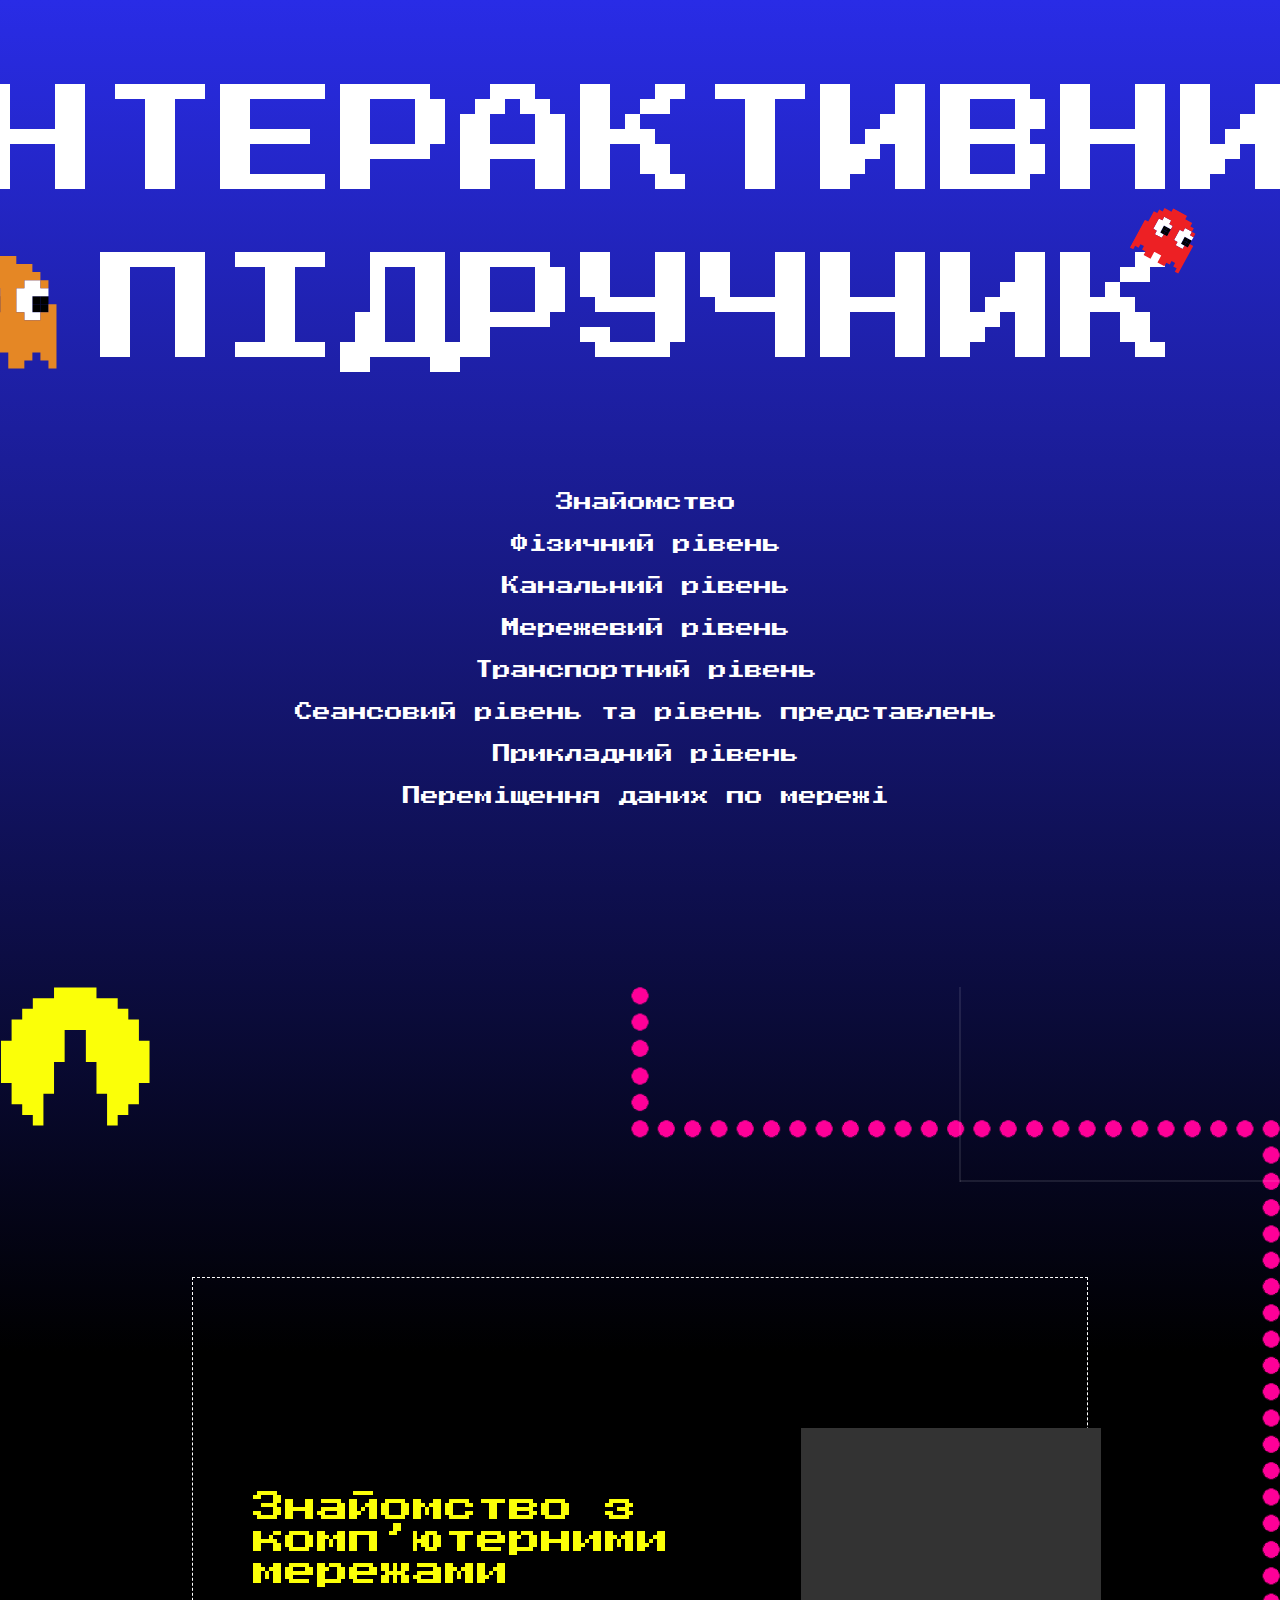
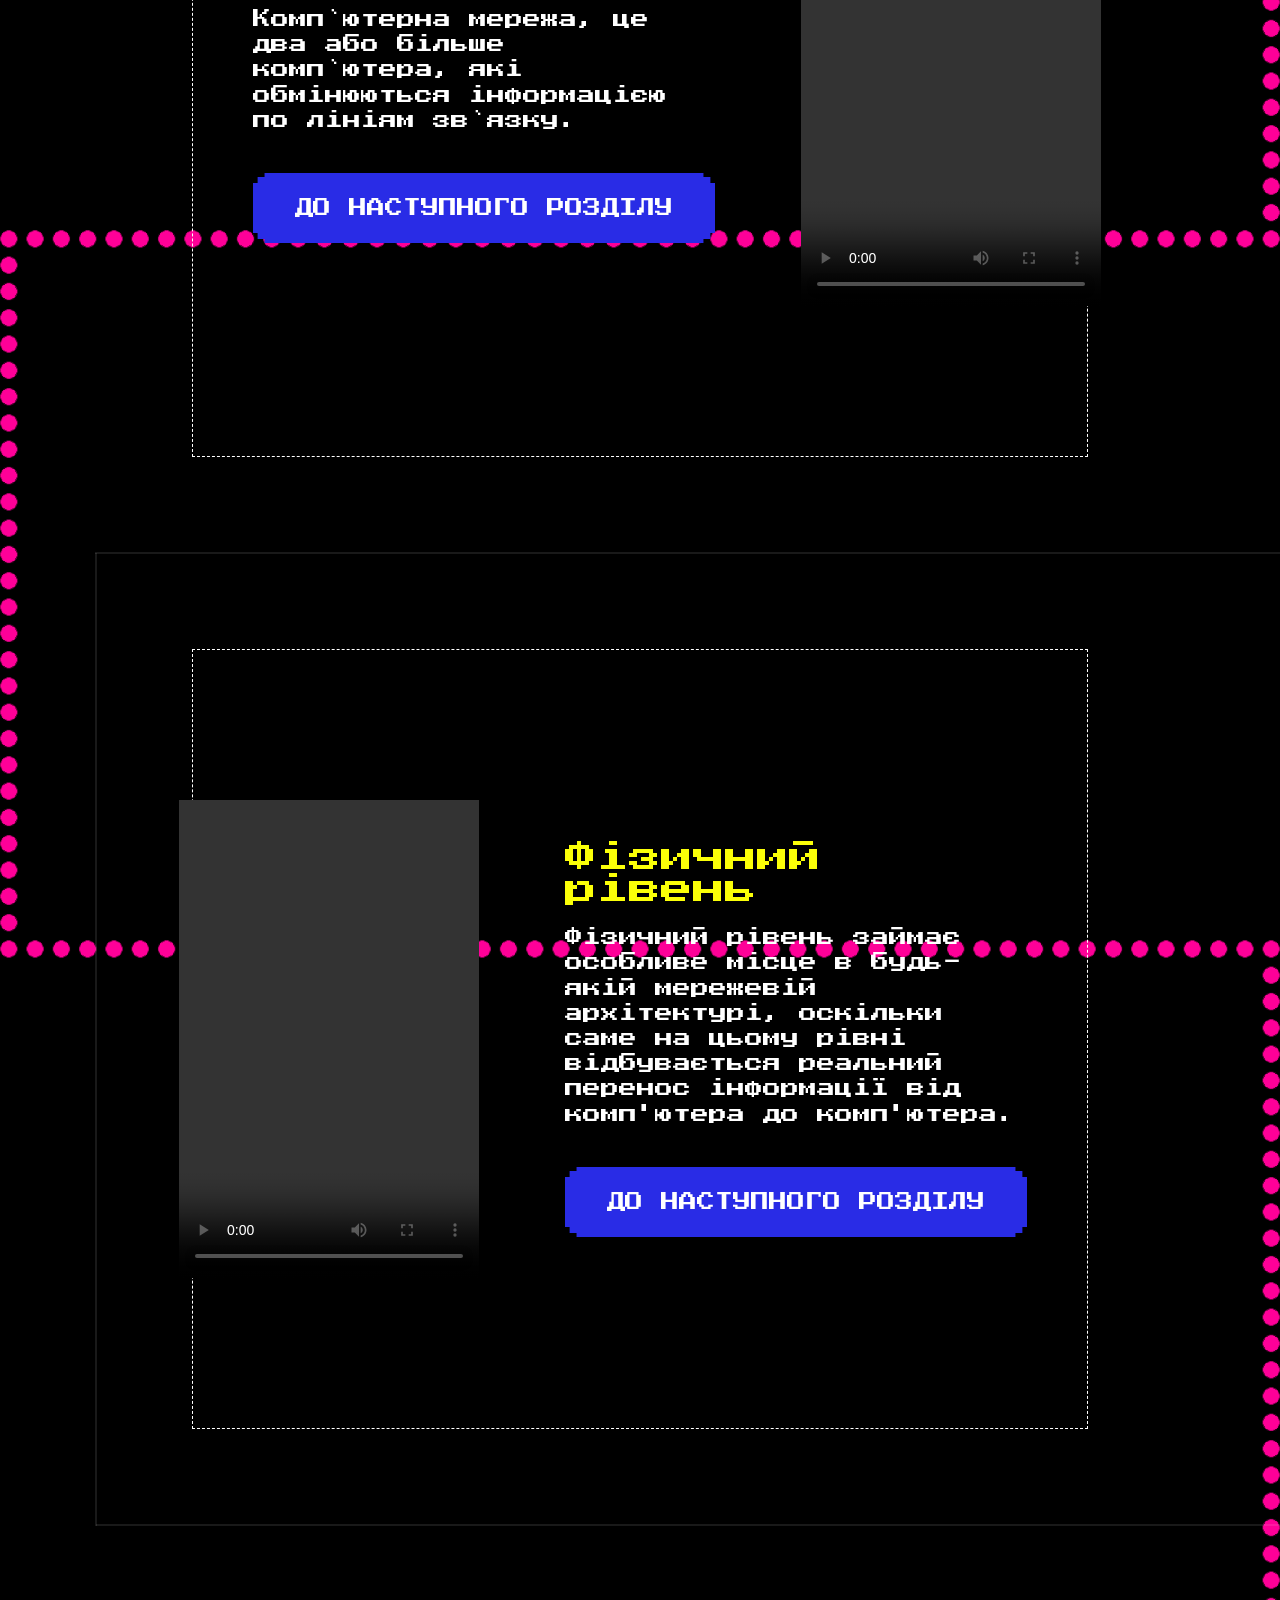
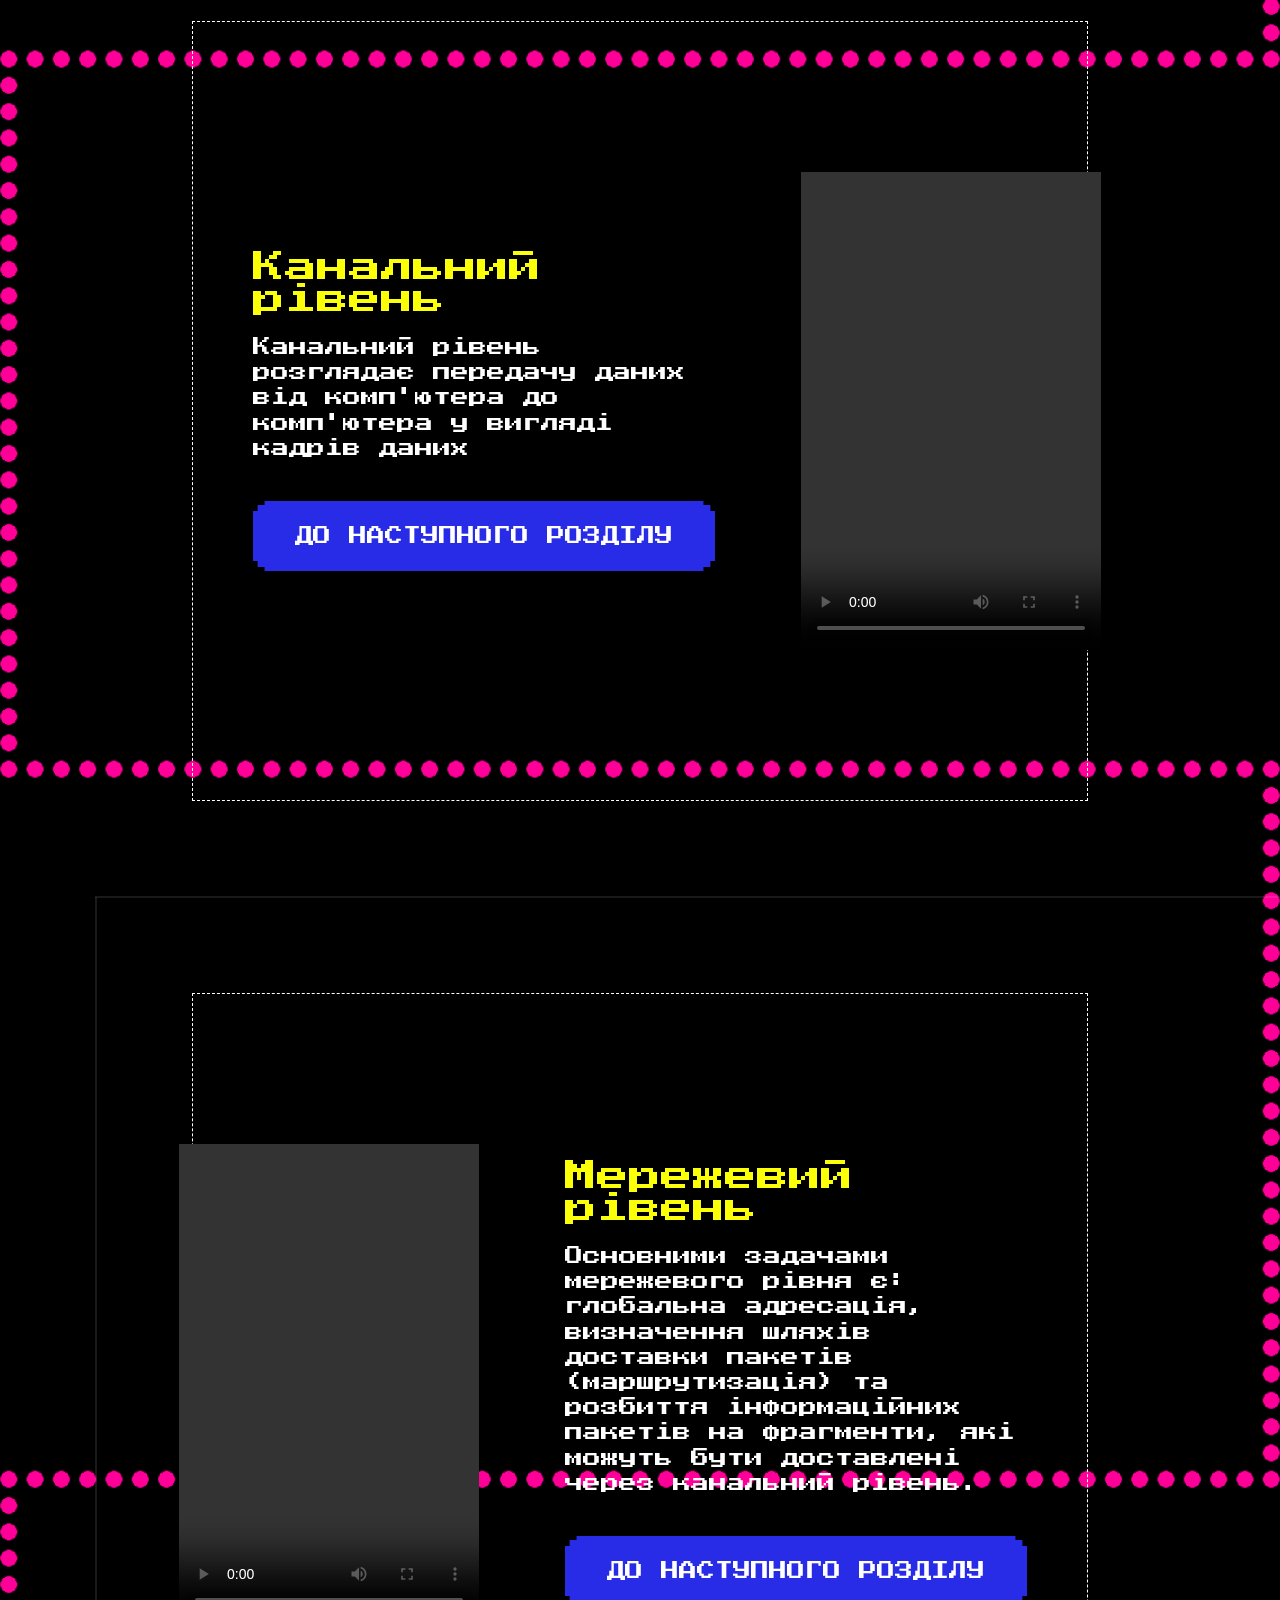
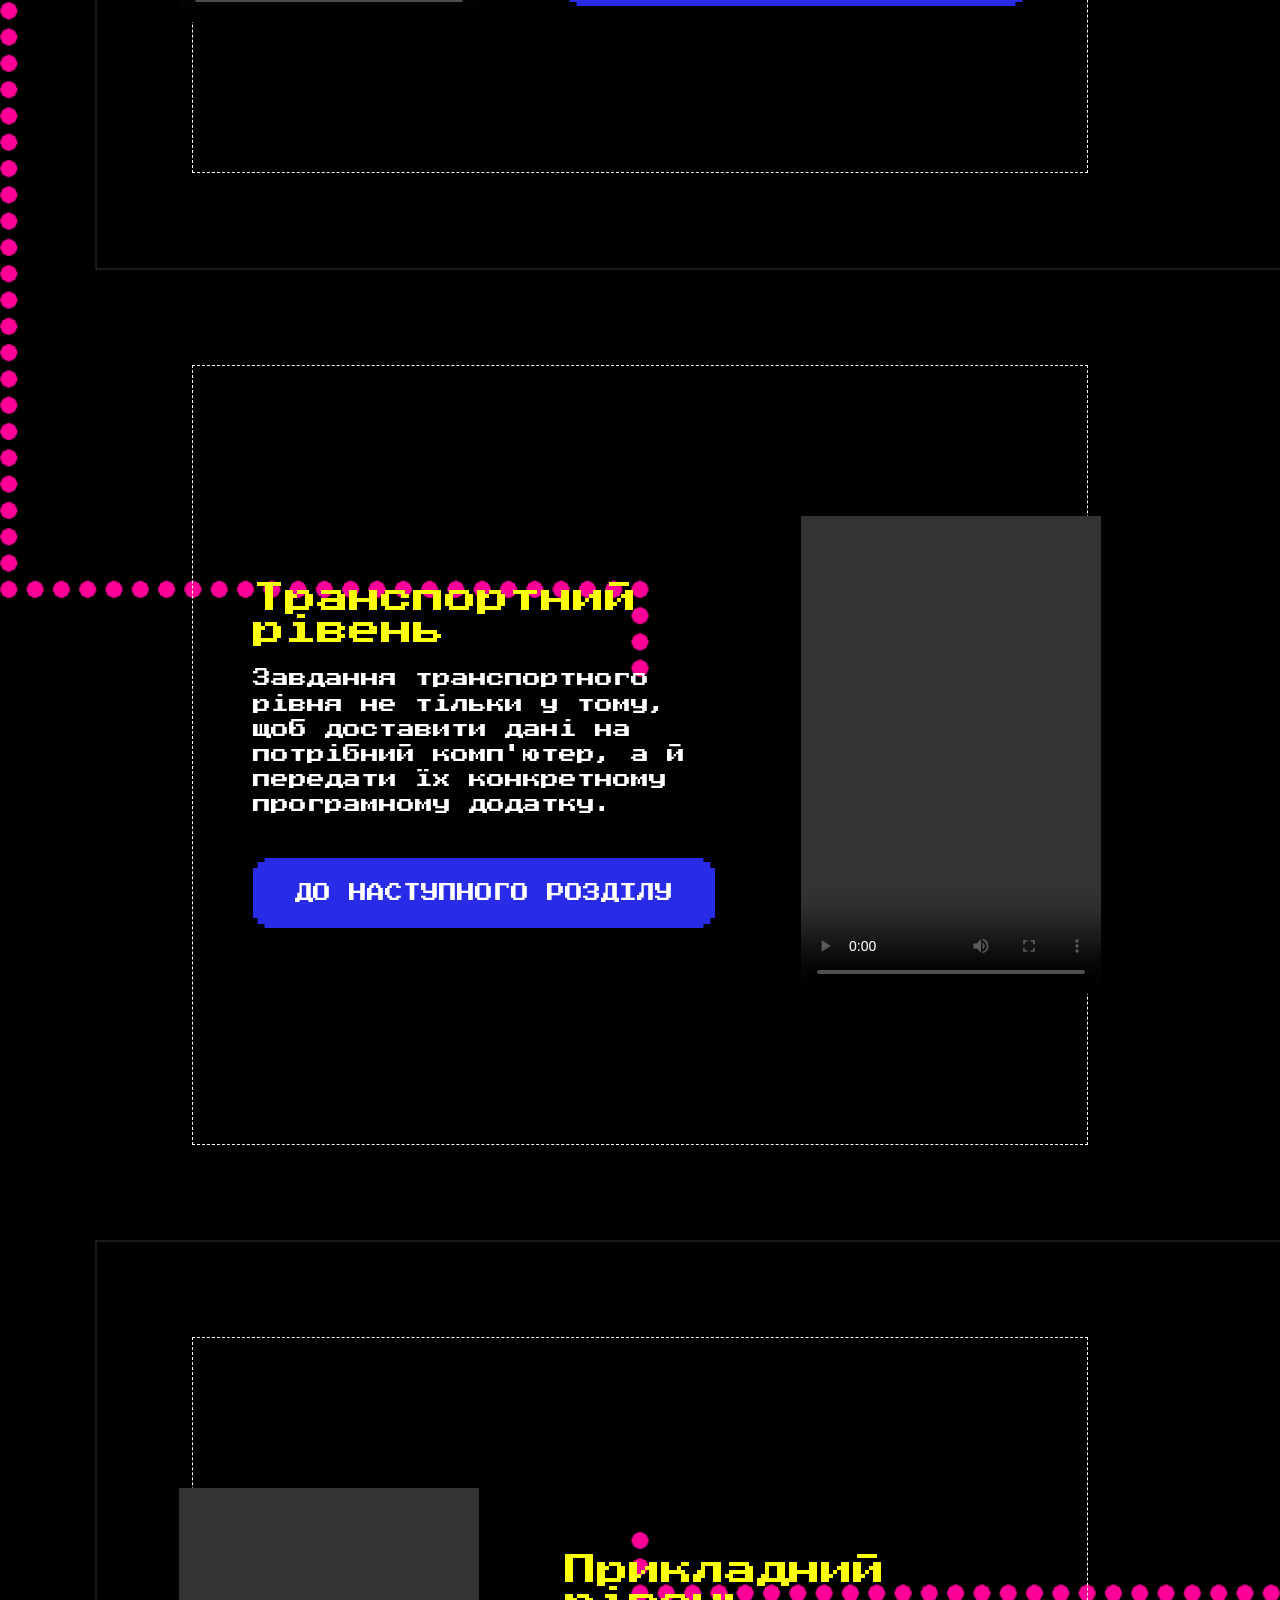
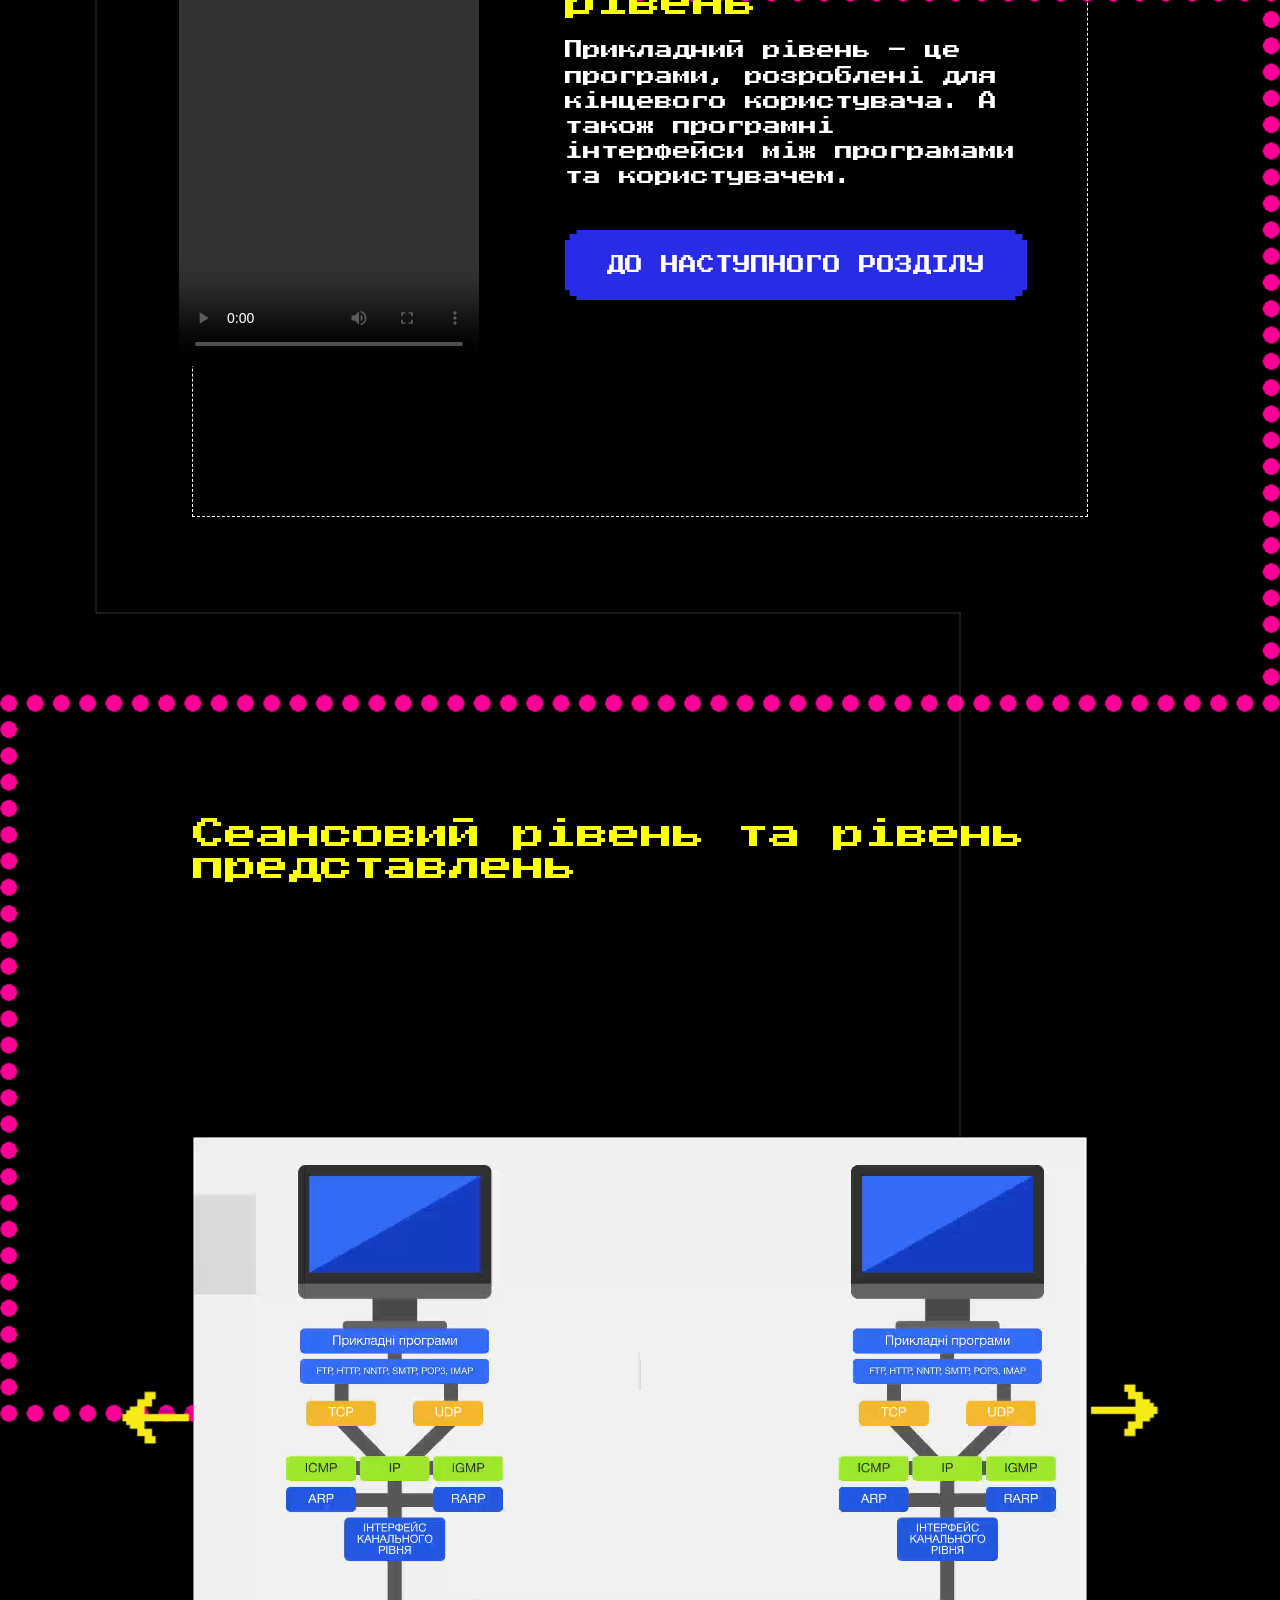
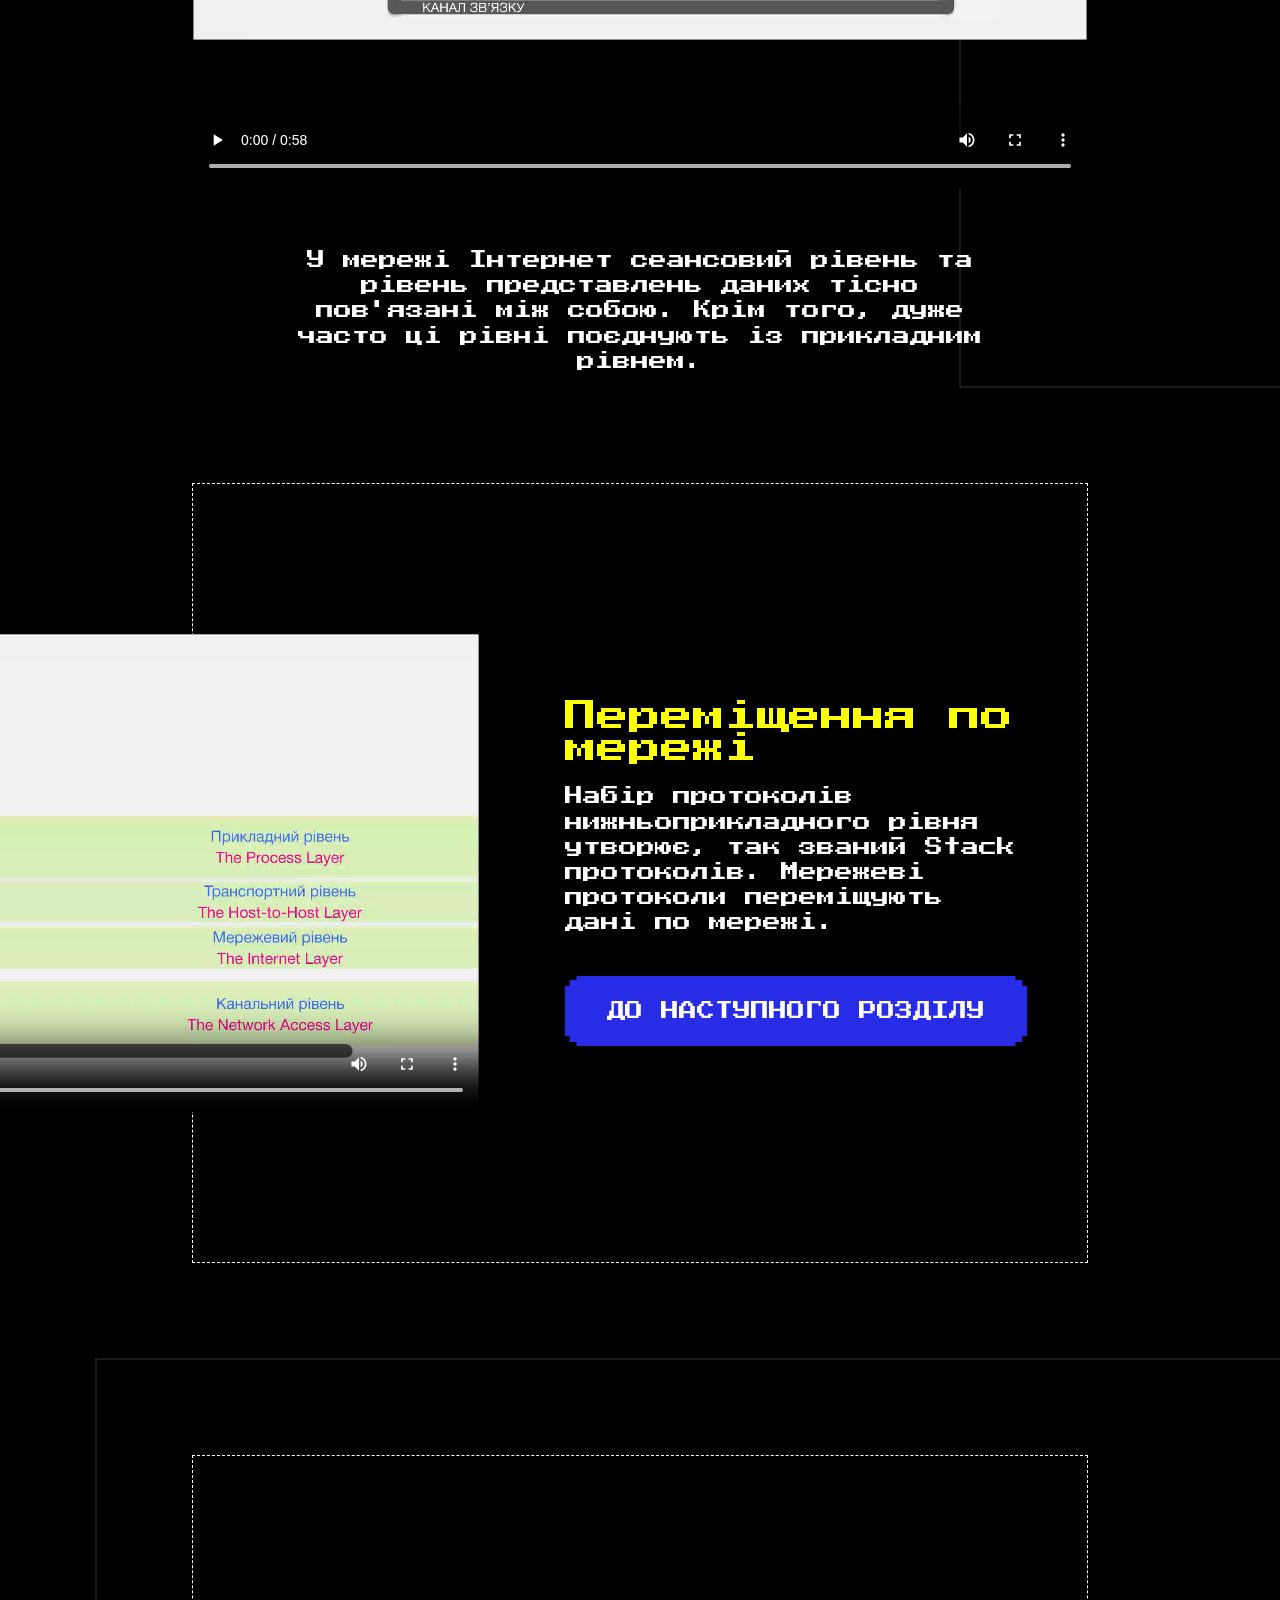
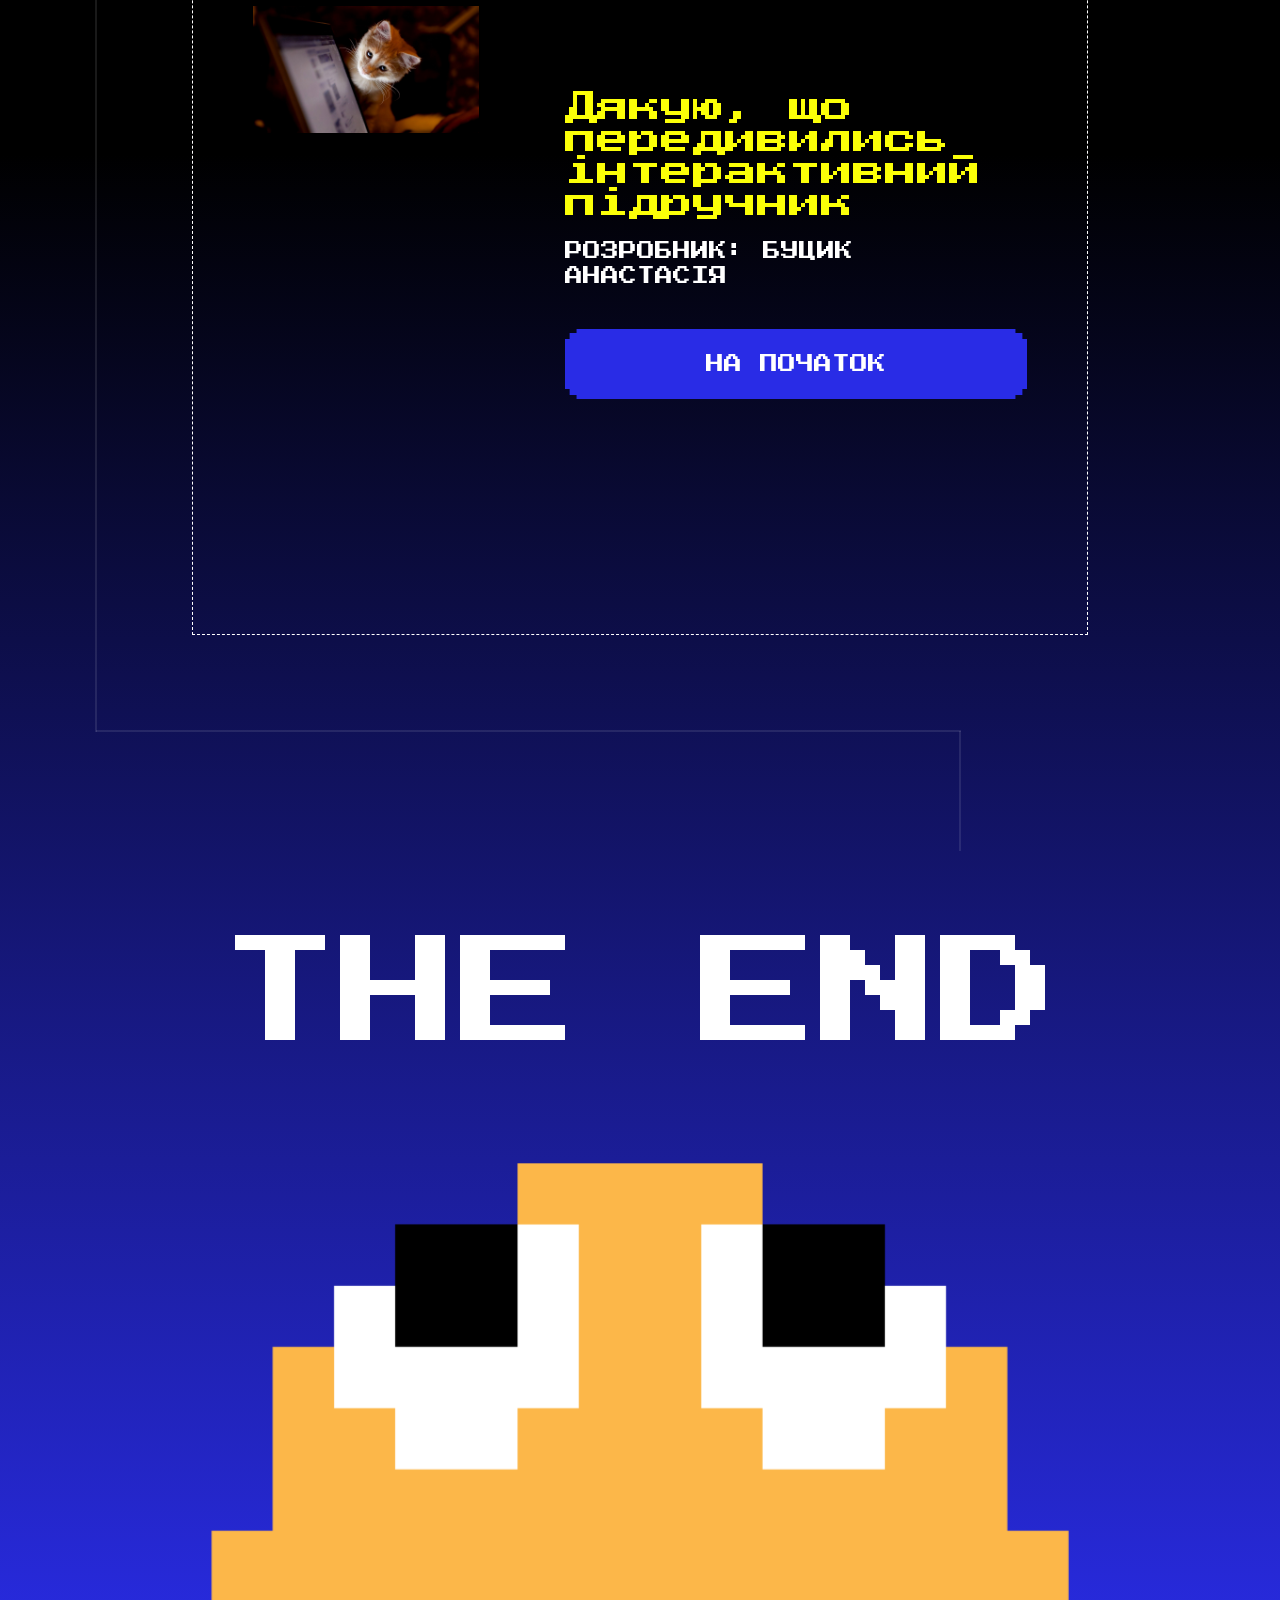
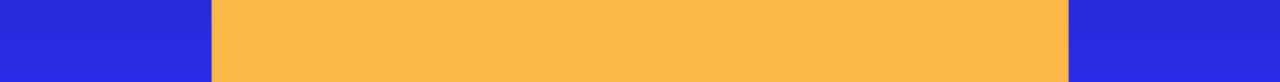
==== commit ad474eba: "changes to videos" ====
--- a/index.html
+++ b/index.html
@@ -20,40 +20,12 @@
 			<g filter="url(#a)"><mask id="c" style="mask-type:alpha" maskUnits="userSpaceOnUse" x="4" y="0" width="96" height="96"><path transform="matrix(-1 0 0 1 100 0)" fill="url(#b)" d="M0 0h96v96H0z"></path></mask><path transform="matrix(-1 0 0 1 100 0)" fill="#F6EB14" d="M0 0h96v96H0z" mask="url(#c)"></path></g><defs><filter id="a" x="0" y="0" width="104" height="104" filterUnits="userSpaceOnUse" color-interpolation-filters="sRGB"><feFlood flood-opacity="0" result="BackgroundImageFix"></feFlood><feColorMatrix in="SourceAlpha" values="0 0 0 0 0 0 0 0 0 0 0 0 0 0 0 0 0 0 127 0" result="hardAlpha"></feColorMatrix><feOffset dy="4"></feOffset><feGaussianBlur stdDeviation="2"></feGaussianBlur><feComposite in2="hardAlpha" operator="out"></feComposite><feColorMatrix values="0 0 0 0 0 0 0 0 0 0 0 0 0 0 0 0 0 0 0.25 0"></feColorMatrix><feBlend in2="BackgroundImageFix" result="effect1_dropShadow_3_237684"></feBlend><feBlend in="SourceGraphic" in2="effect1_dropShadow_3_237684" result="shape"></feBlend></filter><pattern id="b" patternContentUnits="objectBoundingBox" width="1" height="1"><use xlink:href="#d" transform="scale(.005)"></use></pattern><image id="d" width="200" height="200" xlink:href="[data-uri]"></image></defs>
 		</symbol>
 	
-		<symbol id="icon-bottom-line-7" viewBox="0 0 888 96">
-			<path fill-rule="evenodd" clip-rule="evenodd" d="M14.655.295v.129h.517c.256.07.509.148.758.234v1.04h1.062v-.614l.212.1v.514h.954c.115.07.229.14.341.213h-.02v1.062h1.061v-.309c.072.058.143.117.213.176v.133h.153c.08.07.159.14.236.212h-.39v1.062h1.063v-.39c.072.078.143.157.212.237v.153h.133c.059.07.118.141.175.213h-.308v1.062h1.063V5.5c.072.113.143.226.212.341v.954h.514l.1.212h-.614V8.07h1.04c.086.25.164.502.234.758v.517h.13l.045.212h-.175v1.062h.345c.009.071.016.142.023.213h-.368v1.062H24a12.532 12.532 0 0 1 0 .212h-.424v1.062h.368c-.007.071-.014.142-.023.213h-.345v1.062h.175l-.046.212h-.129v.517c-.07.256-.148.509-.234.758h-1.04v1.062h.614l-.1.212h-.514v.953c-.069.116-.14.23-.212.342v-.02h-1.063v1.062h.308a12.3 12.3 0 0 1-.175.212h-.133v.153c-.07.08-.14.159-.212.236v-.389h-1.062v1.062h.39c-.078.072-.157.143-.237.212h-.153v.133c-.07.06-.141.118-.213.176v-.308h-1.062v1.062h.02c-.112.072-.225.143-.34.212h-.954v.514l-.212.1v-.614H15.93v1.04c-.25.086-.502.164-.758.234h-.517v.13l-.212.045v-.175H13.38v.345c-.07.009-.142.016-.213.023v-.368h-1.062V24a12.532 12.532 0 0 1-.212 0v-.424h-1.062v.368a12.309 12.309 0 0 1-.213-.023v-.345H9.557v.175l-.212-.046v-.129h-.517a11.86 11.86 0 0 1-.758-.234v-1.04H7.008v.614a11.552 11.552 0 0 1-.212-.1v-.514h-.954c-.115-.07-.228-.14-.341-.212h.02v-1.063H4.46v.308a12.537 12.537 0 0 1-.213-.175v-.133h-.153c-.08-.07-.159-.14-.236-.212h.39v-1.062H3.184v.39a12.017 12.017 0 0 1-.212-.237v-.153H2.84c-.059-.07-.118-.141-.175-.212h.308v-1.063H1.91v.021a11.92 11.92 0 0 1-.213-.341v-.954h-.514l-.1-.212h.614V15.93H.658a11.911 11.911 0 0 1-.234-.758v-.517h-.13l-.045-.212h.175V13.38H.079c-.009-.07-.016-.142-.023-.213h.368v-1.062H0a12.24 12.24 0 0 1 0-.212h.424v-1.062H.056c.007-.071.014-.142.023-.213h.345V9.557H.249c.014-.07.03-.142.046-.212h.129v-.517c.07-.256.148-.509.234-.758h1.04V7.008h-.614l.1-.212h.514v-.954c.07-.115.14-.229.213-.341v.02h1.062V4.46h-.308c.057-.072.116-.143.175-.213h.133v-.153c.07-.08.14-.159.212-.236v.39h1.062V3.184h-.39c.078-.072.157-.143.237-.212h.153V2.84c.07-.059.141-.118.213-.175v.308h1.062V1.91H5.5c.112-.073.226-.144.341-.213h.954v-.514l.212-.1v.614H8.07V.658c.25-.086.502-.164.758-.234h.517v-.13L9.557.25v.175h1.062V.079c.071-.009.142-.016.213-.023v.368h1.062V0a12.266 12.266 0 0 1 .212 0v.424h1.062V.056c.071.007.142.014.213.023v.345h1.062V.249c.07.014.142.03.212.046zm-5.31.341H8.283v1.062h1.062V.636zm5.31 0h1.062v1.062h-1.062V.636zM6.796 1.911H5.734v1.062h1.062V1.91zm10.408 0h1.062v1.062h-1.062V1.91zM1.91 5.734h1.062v1.062H1.91V5.734zm20.179 0h-1.063v1.062h1.063V5.734zM.636 8.283h1.062v1.062H.636V8.283zm22.728 0h-1.062v1.062h1.062V8.283zM.636 14.655h1.062v1.062H.636v-1.062zm22.728 0h-1.062v1.062h1.062v-1.062zM1.91 17.204h1.062v1.062H1.91v-1.062zm20.178 0h-1.062v1.062h1.063v-1.062zM6.797 21.027H5.734v1.063h1.062v-1.063zm10.408 0h1.062v1.063h-1.062v-1.063zm-7.86 1.275H8.284v1.062h1.062v-1.062zm5.311 0h1.062v1.062h-1.062v-1.062zM14.655 36.295v.129h.517c.256.07.509.148.758.234v1.04h1.062v-.614l.212.1v.514h.954c.115.07.229.14.341.212h-.02v1.063h1.061v-.309c.072.058.143.117.213.176v.133h.153c.08.07.159.14.236.212h-.39v1.062h1.063v-.39c.072.078.143.157.212.237v.153h.133c.059.07.118.141.175.212h-.308v1.063h1.063V41.5c.072.113.143.226.212.342v.953h.514l.1.212h-.614v1.063h1.04c.086.248.164.5.234.757v.517h.13l.045.212h-.175v1.062h.345c.009.071.016.142.023.213h-.368v1.062H24a12.532 12.532 0 0 1 0 .212h-.424v1.062h.368c-.007.071-.014.142-.023.213h-.345v1.062h.175l-.046.212h-.129v.517c-.07.256-.148.509-.234.758h-1.04v1.062h.614l-.1.212h-.514v.953c-.069.116-.14.23-.212.342v-.02h-1.063v1.062h.308a12.3 12.3 0 0 1-.175.212h-.133v.153c-.07.08-.14.159-.212.236v-.389h-1.062v1.062h.39c-.078.072-.157.143-.237.212h-.153v.133c-.07.06-.141.118-.213.176v-.308h-1.062v1.062h.02c-.112.072-.225.143-.34.212h-.954v.514l-.212.1v-.614H15.93v1.04c-.25.086-.502.164-.758.234h-.517v.13l-.212.045v-.175H13.38v.345l-.213.023v-.368h-1.062V60a12.532 12.532 0 0 1-.212 0v-.423h-1.062v.368a12.309 12.309 0 0 1-.213-.023v-.345H9.557v.175c-.07-.014-.142-.03-.212-.046v-.129h-.517c-.256-.07-.509-.148-.758-.234v-1.04H7.008v.614a11.552 11.552 0 0 1-.212-.1v-.514h-.954c-.115-.07-.228-.14-.341-.213h.02v-1.062H4.46v.309a12.537 12.537 0 0 1-.213-.176v-.133h-.153c-.08-.07-.159-.14-.236-.212h.39v-1.062H3.184v.39a12.017 12.017 0 0 1-.212-.237v-.153H2.84c-.059-.07-.118-.141-.175-.212h.308v-1.063H1.91v.021a11.92 11.92 0 0 1-.213-.341v-.954h-.514l-.1-.212h.614V51.93H.658a11.912 11.912 0 0 1-.234-.758v-.517h-.13l-.045-.212h.175V49.38H.079c-.009-.07-.016-.142-.023-.213h.368v-1.062H0a12.259 12.259 0 0 1 0-.212h.424v-1.062H.056c.007-.071.014-.142.023-.213h.345v-1.062H.249c.014-.07.03-.142.046-.212h.129v-.517c.07-.256.148-.509.234-.758h1.04v-1.062h-.614l.1-.212h.514v-.954c.07-.115.14-.229.213-.341v.02h1.062V40.46h-.308c.057-.071.116-.142.175-.212h.133v-.153c.07-.08.14-.159.212-.236v.39h1.062v-1.063h-.39c.078-.072.157-.143.237-.212h.153v-.133c.07-.059.141-.118.213-.176v.309h1.062V37.91H5.5c.112-.073.226-.144.341-.213h.954v-.514l.212-.1v.614H8.07v-1.04c.25-.086.502-.164.758-.234h.517v-.13l.212-.045v.175h1.062v-.345l.213-.023v.368h1.062V36a12.532 12.532 0 0 1 .212 0v.423h1.062v-.368l.213.023v.345h1.062v-.175c.07.014.142.03.212.046zm-5.31.341H8.283v1.062h1.062v-1.062zm5.31 0h1.062v1.062h-1.062v-1.062zm-7.859 1.275H5.734v1.062h1.062V37.91zm10.408 0h1.062v1.062h-1.062V37.91zM1.91 41.733h1.062v1.062H1.91v-1.062zm20.179 0h-1.063v1.062h1.063v-1.062zM.636 44.283h1.062v1.062H.636v-1.062zm22.728 0h-1.062v1.062h1.062v-1.062zM.636 50.655h1.062v1.062H.636v-1.062zm22.728 0h-1.062v1.062h1.062v-1.062zM1.91 53.204h1.062v1.062H1.91v-1.062zm20.178 0h-1.062v1.062h1.063v-1.062zM6.797 57.027H5.734v1.062h1.062v-1.062zm10.408 0h1.062v1.063h-1.062v-1.063zm-7.86 1.275H8.284v1.062h1.062v-1.062zm5.311 0h1.062v1.062h-1.062v-1.062zM14.655 72.295v.129h.517c.256.07.509.148.758.234v1.04h1.062v-.614l.212.1v.514h.954c.115.07.229.14.341.213h-.02v1.062h1.061v-.309c.072.058.143.117.213.176v.133h.153c.08.07.159.14.236.212h-.39v1.062h1.063v-.39c.072.078.143.157.212.237v.153h.133c.059.07.118.141.175.213h-.308v1.062h1.063V77.5c.072.113.143.226.212.341v.954h.514l.1.212h-.614v1.063h1.04c.086.248.164.5.234.757v.517h.13l.045.212h-.175v1.062h.345c.009.071.016.142.023.213h-.368v1.062H24a12.532 12.532 0 0 1 0 .212h-.424v1.062h.368c-.007.071-.014.142-.023.213h-.345v1.062h.175l-.046.212h-.129v.517c-.07.256-.148.509-.234.758h-1.04v1.062h.614l-.1.212h-.514v.954c-.069.115-.14.228-.212.341v-.02h-1.063v1.061h.308c-.057.072-.116.143-.175.213h-.133v.153c-.07.08-.14.159-.212.236v-.39h-1.062v1.063h.39c-.078.072-.157.143-.237.212h-.153v.133c-.07.06-.141.118-.213.176v-.308h-1.062v1.061h.021c-.113.073-.226.144-.341.213h-.954v.514l-.212.1v-.614H15.93v1.04c-.25.086-.502.164-.758.234h-.517v.13l-.212.045v-.175H13.38v.345l-.213.023v-.368h-1.062V96a12.532 12.532 0 0 1-.212 0v-.424h-1.062v.368a12.309 12.309 0 0 1-.213-.023v-.345H9.557v.175c-.07-.014-.142-.03-.212-.046v-.129h-.517a11.86 11.86 0 0 1-.758-.234v-1.04H7.008v.614a11.552 11.552 0 0 1-.212-.1v-.514h-.954c-.115-.07-.228-.14-.341-.213h.02v-1.062H4.46v.308a12.537 12.537 0 0 1-.213-.175v-.133h-.153c-.08-.07-.159-.14-.236-.212h.39v-1.062H3.184v.39a12.017 12.017 0 0 1-.212-.237v-.153H2.84c-.059-.07-.118-.141-.175-.213h.308v-1.062H1.91v.021a11.92 11.92 0 0 1-.213-.341v-.954h-.514l-.1-.212h.614V87.93H.658a11.912 11.912 0 0 1-.234-.758v-.517h-.13l-.045-.212h.175V85.38H.079c-.009-.07-.016-.142-.023-.213h.368v-1.062H0a12.259 12.259 0 0 1 0-.212h.424v-1.062H.056c.007-.071.014-.142.023-.213h.345v-1.062H.249c.014-.07.03-.142.046-.212h.129v-.517c.07-.256.148-.509.234-.758h1.04v-1.062h-.614l.1-.212h.514v-.954c.07-.115.14-.229.213-.341v.02h1.062V76.46h-.308c.057-.072.116-.143.175-.213h.133v-.153c.07-.08.14-.159.212-.236v.39h1.062v-1.063h-.39c.078-.072.157-.143.237-.212h.153v-.133c.07-.059.141-.118.213-.175v.308h1.062V73.91H5.5c.112-.073.226-.144.341-.213h.954v-.514l.212-.1v.614H8.07v-1.04c.25-.086.502-.164.758-.234h.517v-.13l.212-.045v.175h1.062v-.345l.213-.023v.368h1.062V72a12.532 12.532 0 0 1 .212 0v.424h1.062v-.368c.071.007.142.014.213.023v.345h1.062v-.175c.07.014.142.03.212.046zm-5.31.341H8.283v1.062h1.062v-1.062zm5.31 0h1.062v1.062h-1.062v-1.062zm-7.859 1.275H5.734v1.062h1.062V73.91zm10.408 0h1.062v1.062h-1.062V73.91zM1.91 77.733h1.062v1.062H1.91v-1.062zm20.179 0h-1.063v1.062h1.063v-1.062zM.636 80.283h1.062v1.062H.636v-1.062zm22.728 0h-1.062v1.062h1.062v-1.062zM.636 86.655h1.062v1.062H.636v-1.062zm22.728 0h-1.062v1.062h1.062v-1.062zM1.91 89.204h1.062v1.062H1.91v-1.062zm20.178 0h-1.062v1.062h1.063v-1.062zM6.797 93.027H5.734v1.062h1.062v-1.062zm10.408 0h1.062v1.063h-1.062v-1.063zm-7.86 1.275H8.284v1.062h1.062v-1.062zm5.311 0h1.062v1.062h-1.062v-1.062zM131.705 86.655h-.129v.517c-.07.256-.148.509-.234.758h-1.04v1.062h.614a15.26 15.26 0 0 1-.1.212h-.514v.954c-.069.115-.14.228-.213.341v-.02h-1.062v1.061h.309c-.058.072-.117.143-.176.213h-.133v.153c-.069.08-.14.159-.212.236v-.39h-1.062v1.063h.389a9.62 9.62 0 0 1-.236.212h-.153v.133c-.07.059-.141.118-.213.175v-.308h-1.062v1.063h.021c-.113.072-.226.143-.342.212h-.953v.514l-.212.1v-.614h-1.062v1.04c-.249.086-.502.164-.758.234h-.517v.13l-.212.045v-.175h-1.062v.345l-.213.023v-.368h-1.062V96a12.485 12.485 0 0 1-.212 0v-.424h-1.062v.368a12.814 12.814 0 0 1-.213-.023v-.345h-1.062v.175c-.071-.014-.142-.03-.212-.046v-.129h-.517c-.256-.07-.509-.148-.758-.234v-1.04h-1.062v.614a10.816 10.816 0 0 1-.212-.1v-.514h-.954c-.115-.069-.228-.14-.341-.213h.021v-1.062h-1.063v.308a13.521 13.521 0 0 1-.212-.175v-.133h-.153a9.62 9.62 0 0 1-.236-.212h.389v-1.062h-1.062v.39a9.581 9.581 0 0 1-.212-.237v-.153h-.133c-.059-.07-.118-.141-.176-.213h.309v-1.062h-1.063v.02a13.733 13.733 0 0 1-.212-.34v-.954h-.514a15.26 15.26 0 0 1-.1-.212h.614V87.93h-1.04a12.08 12.08 0 0 1-.234-.758v-.517h-.129a7.563 7.563 0 0 1-.046-.212h.175V85.38h-.345a7.49 7.49 0 0 1-.023-.213h.368v-1.062H108V84v-.106h.424v-1.062h-.368a7.49 7.49 0 0 1 .023-.213h.345v-1.062h-.175a7.72 7.72 0 0 1 .046-.212h.129v-.517c.07-.256.148-.509.234-.758h1.04v-1.062h-.614l.1-.212h.514v-.954c.069-.115.14-.228.213-.341v.02h1.062V76.46h-.308c.057-.072.116-.143.175-.213h.133v-.153c.069-.08.14-.159.212-.236v.39h1.062v-1.063h-.389c.077-.072.156-.143.236-.212h.153v-.133c.07-.059.141-.118.212-.175v.308h1.063V73.91h-.021c.112-.073.226-.144.341-.213h.954v-.514l.212-.1v.614h1.062v-1.04c.249-.086.502-.164.758-.234h.517v-.13l.212-.045v.175h1.062v-.345l.213-.023v.368h1.062V72a12.485 12.485 0 0 1 .212 0v.424h1.062v-.368c.071.007.142.014.213.023v.345h1.062v-.175c.071.014.142.03.212.046v.129h.517c.256.07.509.148.758.234v1.04h1.062v-.614l.212.1v.514h.954c.115.07.229.14.341.213h-.021v1.062h1.062v-.308c.072.057.143.116.213.175v.133h.153c.08.07.159.14.236.212h-.389v1.062h1.062v-.39c.072.078.143.157.212.237v.153h.133c.059.07.118.141.175.213h-.308v1.062h1.062V77.5c.073.112.144.226.213.341v.954h.514l.1.212h-.614v1.063h1.04c.086.248.164.5.234.757v.517h.129c.016.07.032.141.046.212h-.175v1.062h.345c.009.071.016.142.023.213h-.368v1.062H132v.212h-.424v1.062h.368a7.49 7.49 0 0 1-.023.213h-.345v1.062h.175c-.014.07-.03.142-.046.212zm-.341-5.31v-1.062h-1.062v1.062h1.062zm0 5.31v1.062h-1.062v-1.062h1.062zm-1.275-7.859v-1.062h-1.062v1.062h1.062zm0 10.408v1.062h-1.062v-1.062h1.062zm-3.823-15.293v1.062h-1.062V73.91h1.062zm0 20.178v-1.062h-1.062v1.063h1.062zm-2.549-21.453v1.062h-1.062v-1.062h1.062zm0 22.728v-1.062h-1.062v1.062h1.062zm-6.372-22.728v1.062h-1.062v-1.062h1.062zm0 22.728v-1.062h-1.062v1.062h1.062zm-2.549-21.453v1.062h-1.062V73.91h1.062zm0 20.178v-1.062h-1.062v1.063h1.062zm-3.823-15.293v-1.062h-1.062v1.062h1.062zm0 10.408v1.062h-1.063v-1.062h1.063zm-1.275-7.86v-1.061h-1.062v1.062h1.062zm0 5.311v1.062h-1.062v-1.062h1.062zM95.705 86.655h-.129v.517c-.07.256-.148.509-.234.758h-1.04v1.062h.614l-.1.212h-.514v.954c-.07.115-.14.228-.213.341v-.02h-1.062v1.061h.309c-.058.072-.117.143-.176.213h-.133v.153c-.07.08-.14.159-.212.236v-.39h-1.062v1.063h.39c-.078.072-.157.143-.237.212h-.153v.133c-.07.059-.141.118-.213.175v-.308h-1.062v1.063h.021c-.113.072-.226.143-.341.212h-.954v.514l-.212.1v-.614h-1.063v1.04c-.248.086-.5.164-.757.234h-.517v.13l-.212.045v-.175H85.38v.345l-.213.023v-.368h-1.062V96a12.532 12.532 0 0 1-.212 0v-.424h-1.062v.368a12.309 12.309 0 0 1-.213-.023v-.345h-1.062v.175c-.07-.014-.142-.03-.212-.046v-.129h-.517a11.93 11.93 0 0 1-.758-.234v-1.04h-1.062v.614a11.426 11.426 0 0 1-.212-.1v-.514h-.954c-.115-.069-.228-.14-.341-.213h.02v-1.062H76.46v.308a12.3 12.3 0 0 1-.213-.175v-.133h-.153c-.08-.07-.159-.14-.236-.212h.389v-1.062h-1.062v.39a12.186 12.186 0 0 1-.212-.237v-.153h-.133c-.06-.07-.118-.141-.176-.213h.308v-1.062h-1.061v.02a11.716 11.716 0 0 1-.213-.34v-.954h-.514l-.1-.212h.614V87.93h-1.04a11.888 11.888 0 0 1-.234-.758v-.517h-.13l-.045-.212h.175V85.38h-.345l-.023-.213h.368v-1.062H72a12.532 12.532 0 0 1 0-.212h.424v-1.062h-.368c.007-.071.014-.142.023-.213h.345v-1.062h-.175c.014-.07.03-.142.046-.212h.129v-.517c.07-.256.148-.509.234-.758h1.04v-1.062h-.614l.1-.212h.514v-.954c.07-.115.14-.228.213-.341v.02h1.062V76.46h-.308c.057-.072.116-.143.175-.213h.133v-.153c.07-.08.14-.159.212-.236v.39h1.062v-1.063h-.39c.078-.072.157-.143.237-.212h.153v-.133c.07-.059.141-.118.213-.175v.308h1.062V73.91H77.5c.112-.073.226-.144.341-.213h.954v-.514l.212-.1v.614h1.062v-1.04c.25-.086.502-.164.758-.234h.517v-.13l.212-.045v.175h1.062v-.345l.213-.023v.368h1.062V72a12.532 12.532 0 0 1 .212 0v.424h1.062v-.368c.071.007.142.014.213.023v.345h1.062v-.175c.07.014.142.03.212.046v.129h.517c.256.07.509.148.758.234v1.04h1.062v-.614l.212.1v.514h.954c.115.07.229.14.341.213h-.02v1.062h1.061v-.308c.072.057.143.116.213.175v.133h.153c.08.07.159.14.236.212h-.39v1.062h1.063v-.39c.072.078.143.157.212.237v.153h.133c.059.07.118.141.175.213h-.308v1.062h1.062V77.5c.073.112.144.226.213.341v.954h.514l.1.212h-.614v1.063h1.04c.086.248.164.5.234.757v.517h.13l.045.212h-.175v1.062h.345l.023.213h-.368v1.062H96a12.532 12.532 0 0 1 0 .212h-.424v1.062h.368c-.007.071-.014.142-.023.213h-.345v1.062h.175c-.014.07-.03.142-.046.212zm-.341-5.31v-1.062h-1.062v1.062h1.062zm0 5.31v1.062h-1.062v-1.062h1.062zm-1.275-7.859v-1.062h-1.062v1.062h1.062zm0 10.408v1.062h-1.062v-1.062h1.063zM90.267 73.91v1.062h-1.062V73.91h1.062zm0 20.178v-1.062h-1.062v1.063h1.062zm-2.549-21.453v1.062h-1.062v-1.062h1.062zm0 22.728v-1.062h-1.062v1.062h1.062zm-6.372-22.728v1.062h-1.062v-1.062h1.062zm0 22.728v-1.062h-1.062v1.062h1.062zM78.796 73.91v1.062h-1.062V73.91h1.062zm0 20.178v-1.062h-1.062v1.063h1.062zm-3.823-15.293v-1.062H73.91v1.062h1.062zm0 10.408v1.062H73.91v-1.062h1.063zm-1.275-7.86v-1.061h-1.062v1.062h1.062zm0 5.311v1.062h-1.062v-1.062h1.062zM59.705 86.655h-.129v.517c-.07.256-.148.509-.234.758h-1.04v1.062h.614l-.1.212h-.514v.954c-.07.115-.14.228-.212.341v-.02h-1.063v1.061h.309c-.058.072-.117.143-.176.213h-.133v.153c-.07.08-.14.159-.212.236v-.39h-1.062v1.063h.39c-.078.072-.157.143-.237.212h-.153v.133c-.07.059-.141.118-.212.175v-.308h-1.063v1.063h.021c-.113.072-.226.143-.342.212h-.953v.514l-.212.1v-.614h-1.063v1.04c-.248.086-.5.164-.757.234h-.517v.13l-.212.045v-.175H49.38v.345l-.213.023v-.368h-1.062V96a12.532 12.532 0 0 1-.212 0v-.424h-1.062v.368a12.309 12.309 0 0 1-.213-.023v-.345h-1.062v.175c-.07-.014-.142-.03-.212-.046v-.129h-.517a11.93 11.93 0 0 1-.758-.234v-1.04h-1.062v.614a11.426 11.426 0 0 1-.212-.1v-.514h-.953c-.116-.069-.23-.14-.342-.213h.02v-1.062H40.46v.308a11.924 11.924 0 0 1-.212-.175v-.133h-.153c-.08-.07-.159-.14-.236-.212h.39v-1.062h-1.063v.39a12.186 12.186 0 0 1-.212-.237v-.153h-.133c-.06-.07-.118-.141-.176-.213h.308v-1.062H37.91v.021a11.857 11.857 0 0 1-.212-.341v-.954h-.514l-.1-.212h.614V87.93h-1.04a11.888 11.888 0 0 1-.234-.758v-.517h-.13l-.045-.212h.175V85.38h-.345l-.023-.213h.368v-1.062H36a12.532 12.532 0 0 1 0-.212h.423v-1.062h-.368l.023-.213h.345v-1.062h-.175c.014-.07.03-.142.046-.212h.129v-.517c.07-.256.148-.509.234-.758h1.04v-1.062h-.614l.1-.212h.514v-.954c.07-.115.14-.228.213-.341v.02h1.062V76.46h-.309c.058-.072.117-.143.176-.213h.133v-.153c.07-.08.14-.159.212-.236v.39h1.062v-1.063h-.39c.078-.072.157-.143.237-.212h.153v-.133c.07-.059.141-.118.212-.175v.308h1.063V73.91H41.5c.112-.073.226-.144.341-.213h.954v-.514l.212-.1v.614h1.062v-1.04c.25-.086.502-.164.758-.234h.517v-.13l.212-.045v.175h1.062v-.345l.213-.023v.368h1.062V72a12.532 12.532 0 0 1 .212 0v.424h1.062v-.368c.071.007.142.014.213.023v.345h1.062v-.175c.07.014.142.03.212.046v.129h.517c.256.07.509.148.758.234v1.04h1.062v-.614l.212.1v.514h.954c.115.07.229.14.341.213h-.02v1.062h1.062v-.308c.071.057.142.116.212.175v.133h.153c.08.07.159.14.236.212h-.39v1.062h1.063v-.39c.072.078.143.157.212.237v.153h.133c.059.07.118.141.176.213h-.309v1.062h1.062V77.5c.073.112.144.226.213.341v.954h.514l.1.212h-.614v1.063h1.04c.086.248.164.5.234.757v.517h.13l.045.212h-.175v1.062h.345l.023.213h-.368v1.062H60a12.532 12.532 0 0 1 0 .212h-.423v1.062h.368l-.023.213h-.345v1.062h.175c-.014.07-.03.142-.046.212zm-.341-5.31v-1.062h-1.062v1.062h1.062zm0 5.31v1.062h-1.062v-1.062h1.062zm-1.275-7.859v-1.062h-1.062v1.062h1.062zm0 10.408v1.062h-1.062v-1.062h1.063zM54.267 73.91v1.062h-1.062V73.91h1.062zm0 20.178v-1.062h-1.062v1.063h1.062zm-2.549-21.453v1.062h-1.062v-1.062h1.062zm0 22.728v-1.062h-1.062v1.062h1.062zm-6.372-22.728v1.062h-1.062v-1.062h1.062zm0 22.728v-1.062h-1.062v1.062h1.062zM42.796 73.91v1.062h-1.062V73.91h1.062zm0 20.178v-1.062h-1.062v1.063h1.062zm-3.823-15.293v-1.062H37.91v1.062h1.062zm0 10.408v1.062H37.91v-1.062h1.063zm-1.275-7.86v-1.061h-1.062v1.062h1.062zm0 5.311v1.062h-1.062v-1.062h1.062zM239.705 86.655h-.129v.517c-.07.256-.148.509-.234.758h-1.04v1.062h.614a15.26 15.26 0 0 1-.1.212h-.514v.954c-.069.115-.14.228-.213.341v-.02h-1.062v1.061h.309c-.058.072-.117.143-.176.213h-.133v.153c-.069.08-.14.159-.212.236v-.39h-1.062v1.063h.389a9.62 9.62 0 0 1-.236.212h-.153v.133c-.07.059-.141.118-.213.175v-.308h-1.062v1.063h.021c-.113.072-.226.143-.342.212h-.953v.514l-.212.1v-.614h-1.062v1.04c-.249.086-.502.164-.758.234h-.517v.13l-.212.045v-.175h-1.062v.345l-.213.023v-.368h-1.062V96a12.485 12.485 0 0 1-.212 0v-.424h-1.062v.368a12.814 12.814 0 0 1-.213-.023v-.345h-1.062v.175c-.071-.014-.142-.03-.212-.046v-.129h-.517c-.256-.07-.509-.148-.758-.234v-1.04h-1.062v.614a10.816 10.816 0 0 1-.212-.1v-.514h-.954c-.115-.069-.228-.14-.341-.213h.021v-1.062h-1.063v.308a13.521 13.521 0 0 1-.212-.175v-.133h-.153a9.62 9.62 0 0 1-.236-.212h.389v-1.062h-1.062v.39a9.581 9.581 0 0 1-.212-.237v-.153h-.133c-.059-.07-.118-.141-.176-.213h.309v-1.062h-1.063v.02a13.733 13.733 0 0 1-.212-.34v-.954h-.514a15.26 15.26 0 0 1-.1-.212h.614V87.93h-1.04a12.08 12.08 0 0 1-.234-.758v-.517h-.129a7.563 7.563 0 0 1-.046-.212h.175V85.38h-.345a7.49 7.49 0 0 1-.023-.213h.368v-1.062H216V84v-.106h.424v-1.062h-.368a7.49 7.49 0 0 1 .023-.213h.345v-1.062h-.175a7.72 7.72 0 0 1 .046-.212h.129v-.517c.07-.256.148-.509.234-.758h1.04v-1.062h-.614l.1-.212h.514v-.954c.069-.115.14-.228.213-.341v.02h1.062V76.46h-.308c.057-.072.116-.143.175-.213h.133v-.153c.069-.08.14-.159.212-.236v.39h1.062v-1.063h-.389c.077-.072.156-.143.236-.212h.153v-.133c.07-.059.141-.118.212-.175v.308h1.063V73.91h-.021c.112-.073.226-.144.341-.213h.954v-.514l.212-.1v.614h1.062v-1.04c.249-.086.502-.164.758-.234h.517v-.13l.212-.045v.175h1.062v-.345l.213-.023v.368h1.062V72a12.485 12.485 0 0 1 .212 0v.424h1.062v-.368c.071.007.142.014.213.023v.345h1.062v-.175c.071.014.142.03.212.046v.129h.517c.256.07.509.148.758.234v1.04h1.062v-.614l.212.1v.514h.954c.115.07.229.14.341.213h-.021v1.062h1.062v-.308c.072.057.143.116.213.175v.133h.153c.08.07.159.14.236.212h-.389v1.062h1.062v-.39c.072.078.143.157.212.237v.153h.133c.059.07.118.141.175.213h-.308v1.062h1.062V77.5c.073.112.144.226.213.341v.954h.514l.1.212h-.614v1.063h1.04c.086.248.164.5.234.757v.517h.129c.016.07.032.141.046.212h-.175v1.062h.345c.009.071.016.142.023.213h-.368v1.062H240v.212h-.424v1.062h.368a7.49 7.49 0 0 1-.023.213h-.345v1.062h.175c-.014.07-.03.142-.046.212zm-.341-5.31v-1.062h-1.062v1.062h1.062zm0 5.31v1.062h-1.062v-1.062h1.062zm-1.275-7.859v-1.062h-1.062v1.062h1.062zm0 10.408v1.062h-1.062v-1.062h1.062zm-3.823-15.293v1.062h-1.062V73.91h1.062zm0 20.178v-1.062h-1.062v1.063h1.062zm-2.549-21.453v1.062h-1.062v-1.062h1.062zm0 22.728v-1.062h-1.062v1.062h1.062zm-6.372-22.728v1.062h-1.062v-1.062h1.062zm0 22.728v-1.062h-1.062v1.062h1.062zm-2.549-21.453v1.062h-1.062V73.91h1.062zm0 20.178v-1.062h-1.062v1.063h1.062zm-3.823-15.293v-1.062h-1.062v1.062h1.062zm0 10.408v1.062h-1.063v-1.062h1.063zm-1.275-7.86v-1.061h-1.062v1.062h1.062zm0 5.311v1.062h-1.062v-1.062h1.062zM203.705 86.655h-.129v.517c-.07.256-.148.509-.234.758h-1.04v1.062h.614a15.26 15.26 0 0 1-.1.212h-.514v.954c-.069.115-.14.228-.213.341v-.02h-1.062v1.061h.309c-.058.072-.117.143-.176.213h-.133v.153c-.069.08-.14.159-.212.236v-.39h-1.062v1.063h.389a9.62 9.62 0 0 1-.236.212h-.153v.133c-.07.059-.141.118-.213.175v-.308h-1.062v1.063h.021c-.113.072-.226.143-.341.212h-.954v.514l-.212.1v-.614h-1.062v1.04c-.249.086-.502.164-.758.234h-.517v.13l-.212.045v-.175h-1.062v.345l-.213.023v-.368h-1.062V96a12.485 12.485 0 0 1-.212 0v-.424h-1.062v.368a12.814 12.814 0 0 1-.213-.023v-.345h-1.062v.175c-.071-.014-.142-.03-.212-.046v-.129h-.517c-.256-.07-.509-.148-.758-.234v-1.04h-1.062v.614a10.816 10.816 0 0 1-.212-.1v-.514h-.954c-.115-.069-.228-.14-.341-.213h.021v-1.062h-1.063v.308a13.521 13.521 0 0 1-.212-.175v-.133h-.153a9.62 9.62 0 0 1-.236-.212h.389v-1.062h-1.062v.39a9.581 9.581 0 0 1-.212-.237v-.153h-.133c-.059-.07-.118-.141-.176-.213h.309v-1.062h-1.063v.02a13.733 13.733 0 0 1-.212-.34v-.954h-.514a15.26 15.26 0 0 1-.1-.212h.614V87.93h-1.04a12.08 12.08 0 0 1-.234-.758v-.517h-.129a7.563 7.563 0 0 1-.046-.212h.175V85.38h-.345a7.49 7.49 0 0 1-.023-.213h.368v-1.062H180V84v-.106h.424v-1.062h-.368a7.49 7.49 0 0 1 .023-.213h.345v-1.062h-.175a7.72 7.72 0 0 1 .046-.212h.129v-.517c.07-.256.148-.509.234-.758h1.04v-1.062h-.614l.1-.212h.514v-.954c.069-.115.14-.228.213-.341v.02h1.062V76.46h-.308c.057-.072.116-.143.175-.213h.133v-.153c.069-.08.14-.159.212-.236v.39h1.062v-1.063h-.389c.077-.072.156-.143.236-.212h.153v-.133c.07-.059.141-.118.212-.175v.308h1.063V73.91h-.021c.112-.073.226-.144.341-.213h.954v-.514l.212-.1v.614h1.062v-1.04c.249-.086.502-.164.758-.234h.517v-.13l.212-.045v.175h1.062v-.345l.213-.023v.368h1.062V72a12.485 12.485 0 0 1 .212 0v.424h1.062v-.368c.071.007.142.014.213.023v.345h1.062v-.175c.071.014.142.03.212.046v.129h.517c.256.07.509.148.758.234v1.04h1.062v-.614l.212.1v.514h.954c.115.07.229.14.341.213h-.021v1.062h1.062v-.308c.072.057.143.116.213.175v.133h.153c.08.07.159.14.236.212h-.389v1.062h1.062v-.39c.072.078.143.157.212.237v.153h.133c.059.07.118.141.175.213h-.308v1.062h1.062V77.5c.073.112.144.226.213.341v.954h.514l.1.212h-.614v1.063h1.04c.086.248.164.5.234.757v.517h.129c.016.07.032.141.046.212h-.175v1.062h.345c.009.071.016.142.023.213h-.368v1.062H204v.212h-.424v1.062h.368a7.49 7.49 0 0 1-.023.213h-.345v1.062h.175c-.014.07-.03.142-.046.212zm-.341-5.31v-1.062h-1.062v1.062h1.062zm0 5.31v1.062h-1.062v-1.062h1.062zm-1.275-7.859v-1.062h-1.062v1.062h1.062zm0 10.408v1.062h-1.062v-1.062h1.062zm-3.823-15.293v1.062h-1.062V73.91h1.062zm0 20.178v-1.062h-1.062v1.063h1.062zm-2.549-21.453v1.062h-1.062v-1.062h1.062zm0 22.728v-1.062h-1.062v1.062h1.062zm-6.372-22.728v1.062h-1.062v-1.062h1.062zm0 22.728v-1.062h-1.062v1.062h1.062zm-2.549-21.453v1.062h-1.062V73.91h1.062zm0 20.178v-1.062h-1.062v1.063h1.062zm-3.823-15.293v-1.062h-1.062v1.062h1.062zm0 10.408v1.062h-1.063v-1.062h1.063zm-1.275-7.86v-1.061h-1.062v1.062h1.062zm0 5.311v1.062h-1.062v-1.062h1.062zM167.705 86.655h-.129v.517c-.07.256-.148.509-.234.758h-1.04v1.062h.614a15.26 15.26 0 0 1-.1.212h-.514v.954c-.069.115-.14.228-.213.341v-.02h-1.062v1.061h.309c-.058.072-.117.143-.176.213h-.133v.153c-.069.08-.14.159-.212.236v-.39h-1.062v1.063h.389a9.62 9.62 0 0 1-.236.212h-.153v.133c-.07.059-.141.118-.213.175v-.308h-1.062v1.063h.021c-.113.072-.226.143-.342.212h-.953v.514l-.212.1v-.614h-1.062v1.04c-.249.086-.502.164-.758.234h-.517v.13l-.212.045v-.175h-1.062v.345l-.213.023v-.368h-1.062V96a12.485 12.485 0 0 1-.212 0v-.424h-1.062v.368a12.814 12.814 0 0 1-.213-.023v-.345h-1.062v.175c-.071-.014-.142-.03-.212-.046v-.129h-.517c-.256-.07-.509-.148-.758-.234v-1.04h-1.062v.614a10.816 10.816 0 0 1-.212-.1v-.514h-.954c-.115-.069-.228-.14-.341-.213h.021v-1.062h-1.063v.308a13.521 13.521 0 0 1-.212-.175v-.133h-.153a9.62 9.62 0 0 1-.236-.212h.389v-1.062h-1.062v.39a9.581 9.581 0 0 1-.212-.237v-.153h-.133c-.059-.07-.118-.141-.176-.213h.309v-1.062h-1.063v.021a13.926 13.926 0 0 1-.212-.341v-.954h-.514a15.26 15.26 0 0 1-.1-.212h.614V87.93h-1.04a12.08 12.08 0 0 1-.234-.758v-.517h-.129a7.563 7.563 0 0 1-.046-.212h.175V85.38h-.345a7.49 7.49 0 0 1-.023-.213h.368v-1.062H144V84v-.106h.424v-1.062h-.368a7.49 7.49 0 0 1 .023-.213h.345v-1.062h-.175a7.72 7.72 0 0 1 .046-.212h.129v-.517c.07-.256.148-.509.234-.758h1.04v-1.062h-.614l.1-.212h.514v-.954c.069-.115.14-.228.213-.341v.02h1.062V76.46h-.308c.057-.072.116-.143.175-.213h.133v-.153c.069-.08.14-.159.212-.236v.39h1.062v-1.063h-.389c.077-.072.156-.143.236-.212h.153v-.133c.07-.059.141-.118.212-.175v.308h1.063V73.91h-.021c.112-.073.226-.144.341-.213h.954v-.514l.212-.1v.614h1.062v-1.04c.249-.086.502-.164.758-.234h.517v-.13l.212-.045v.175h1.062v-.345l.213-.023v.368h1.062V72a12.485 12.485 0 0 1 .212 0v.424h1.062v-.368c.071.007.142.014.213.023v.345h1.062v-.175c.071.014.142.03.212.046v.129h.517c.256.07.509.148.758.234v1.04h1.062v-.614l.212.1v.514h.954c.115.07.229.14.341.213h-.021v1.062h1.062v-.308c.072.057.143.116.213.175v.133h.153c.08.07.159.14.236.212h-.389v1.062h1.062v-.39c.072.078.143.157.212.237v.153h.133c.059.07.118.141.175.213h-.308v1.062h1.062V77.5c.073.112.144.226.213.341v.954h.514l.1.212h-.614v1.063h1.04c.086.248.164.5.234.757v.517h.129c.016.07.032.141.046.212h-.175v1.062h.345c.009.071.016.142.023.213h-.368v1.062H168v.212h-.424v1.062h.368a7.49 7.49 0 0 1-.023.213h-.345v1.062h.175c-.014.07-.03.142-.046.212zm-.341-5.31v-1.062h-1.062v1.062h1.062zm0 5.31v1.062h-1.062v-1.062h1.062zm-1.275-7.859v-1.062h-1.062v1.062h1.062zm0 10.408v1.062h-1.062v-1.062h1.062zm-3.823-15.293v1.062h-1.062V73.91h1.062zm0 20.178v-1.062h-1.062v1.063h1.062zm-2.549-21.453v1.062h-1.062v-1.062h1.062zm0 22.728v-1.062h-1.062v1.062h1.062zm-6.372-22.728v1.062h-1.062v-1.062h1.062zm0 22.728v-1.062h-1.062v1.062h1.062zm-2.549-21.453v1.062h-1.062V73.91h1.062zm0 20.178v-1.062h-1.062v1.063h1.062zm-3.823-15.293v-1.062h-1.062v1.062h1.062zm0 10.408v1.062h-1.063v-1.062h1.063zm-1.275-7.86v-1.061h-1.062v1.062h1.062zm0 5.311v1.062h-1.062v-1.062h1.062zM347.705 86.655h-.129v.517c-.07.256-.148.509-.234.758h-1.04v1.062h.614a15.26 15.26 0 0 1-.1.212h-.514v.954c-.069.115-.14.228-.213.341v-.02h-1.062v1.061h.309c-.058.072-.117.143-.176.213h-.133v.153c-.069.08-.14.159-.212.236v-.39h-1.062v1.063h.389a9.62 9.62 0 0 1-.236.212h-.153v.133c-.07.059-.141.118-.213.175v-.308h-1.062v1.063h.021c-.113.072-.226.143-.342.212h-.953v.514l-.212.1v-.614h-1.062v1.04c-.249.086-.502.164-.758.234h-.517v.13l-.212.045v-.175h-1.062v.345l-.213.023v-.368h-1.062V96a12.485 12.485 0 0 1-.212 0v-.424h-1.062v.368a12.814 12.814 0 0 1-.213-.023v-.345h-1.062v.175c-.071-.014-.142-.03-.212-.046v-.129h-.517c-.256-.07-.509-.148-.758-.234v-1.04h-1.062v.614a10.816 10.816 0 0 1-.212-.1v-.514h-.954c-.115-.069-.228-.14-.341-.213h.021v-1.062h-1.063v.308a13.521 13.521 0 0 1-.212-.175v-.133h-.153a9.62 9.62 0 0 1-.236-.212h.389v-1.062h-1.062v.39a9.581 9.581 0 0 1-.212-.237v-.153h-.133c-.059-.07-.118-.141-.176-.213h.309v-1.062h-1.063v.02a13.733 13.733 0 0 1-.212-.34v-.954h-.514a15.26 15.26 0 0 1-.1-.212h.614V87.93h-1.04a12.08 12.08 0 0 1-.234-.758v-.517h-.129a7.563 7.563 0 0 1-.046-.212h.175V85.38h-.345a7.49 7.49 0 0 1-.023-.213h.368v-1.062H324V84v-.106h.424v-1.062h-.368a7.49 7.49 0 0 1 .023-.213h.345v-1.062h-.175a7.72 7.72 0 0 1 .046-.212h.129v-.517c.07-.256.148-.509.234-.758h1.04v-1.062h-.614l.1-.212h.514v-.954c.069-.115.14-.228.213-.341v.02h1.062V76.46h-.308c.057-.072.116-.143.175-.213h.133v-.153c.069-.08.14-.159.212-.236v.39h1.062v-1.063h-.389c.077-.072.156-.143.236-.212h.153v-.133c.07-.059.141-.118.212-.175v.308h1.063V73.91h-.021c.112-.073.226-.144.341-.213h.954v-.514l.212-.1v.614h1.062v-1.04c.249-.086.502-.164.758-.234h.517v-.13l.212-.045v.175h1.062v-.345l.213-.023v.368h1.062V72a12.485 12.485 0 0 1 .212 0v.424h1.062v-.368c.071.007.142.014.213.023v.345h1.062v-.175c.071.014.142.03.212.046v.129h.517c.256.07.509.148.758.234v1.04h1.062v-.614l.212.1v.514h.954c.115.07.229.14.341.213h-.021v1.062h1.062v-.308c.072.057.143.116.213.175v.133h.153c.08.07.159.14.236.212h-.389v1.062h1.062v-.39c.072.078.143.157.212.237v.153h.133c.059.07.118.141.175.213h-.308v1.062h1.062V77.5c.073.112.144.226.213.341v.954h.514l.1.212h-.614v1.063h1.04c.086.248.164.5.234.757v.517h.129c.016.07.032.141.046.212h-.175v1.062h.345c.009.071.016.142.023.213h-.368v1.062H348v.212h-.424v1.062h.368a7.49 7.49 0 0 1-.023.213h-.345v1.062h.175c-.014.07-.03.142-.046.212zm-.341-5.31v-1.062h-1.062v1.062h1.062zm0 5.31v1.062h-1.062v-1.062h1.062zm-1.275-7.859v-1.062h-1.062v1.062h1.062zm0 10.408v1.062h-1.062v-1.062h1.062zm-3.823-15.293v1.062h-1.062V73.91h1.062zm0 20.178v-1.062h-1.062v1.063h1.062zm-2.549-21.453v1.062h-1.062v-1.062h1.062zm0 22.728v-1.062h-1.062v1.062h1.062zm-6.372-22.728v1.062h-1.062v-1.062h1.062zm0 22.728v-1.062h-1.062v1.062h1.062zm-2.549-21.453v1.062h-1.062V73.91h1.062zm0 20.178v-1.062h-1.062v1.063h1.062zm-3.823-15.293v-1.062h-1.062v1.062h1.062zm0 10.408v1.062h-1.063v-1.062h1.063zm-1.275-7.86v-1.061h-1.062v1.062h1.062zm0 5.311v1.062h-1.062v-1.062h1.062zM311.705 86.655h-.129v.517c-.07.256-.148.509-.234.758h-1.04v1.062h.614a15.26 15.26 0 0 1-.1.212h-.514v.954c-.069.115-.14.228-.213.341v-.02h-1.062v1.061h.309c-.058.072-.117.143-.176.213h-.133v.153c-.069.08-.14.159-.212.236v-.39h-1.062v1.063h.389a9.62 9.62 0 0 1-.236.212h-.153v.133c-.07.059-.141.118-.213.175v-.308h-1.062v1.063h.021c-.113.072-.226.143-.341.212h-.954v.514l-.212.1v-.614h-1.062v1.04c-.249.086-.502.164-.758.234h-.517v.13l-.212.045v-.175h-1.062v.345l-.213.023v-.368h-1.062V96a12.485 12.485 0 0 1-.212 0v-.424h-1.062v.368a12.814 12.814 0 0 1-.213-.023v-.345h-1.062v.175c-.071-.014-.142-.03-.212-.046v-.129h-.517c-.256-.07-.509-.148-.758-.234v-1.04h-1.062v.614a10.816 10.816 0 0 1-.212-.1v-.514h-.954c-.115-.069-.228-.14-.341-.213h.021v-1.062h-1.063v.308a13.521 13.521 0 0 1-.212-.175v-.133h-.153a9.62 9.62 0 0 1-.236-.212h.389v-1.062h-1.062v.39a9.581 9.581 0 0 1-.212-.237v-.153h-.133c-.059-.07-.118-.141-.176-.213h.309v-1.062h-1.063v.02a13.733 13.733 0 0 1-.212-.34v-.954h-.514a15.26 15.26 0 0 1-.1-.212h.614V87.93h-1.04a12.08 12.08 0 0 1-.234-.758v-.517h-.129a7.563 7.563 0 0 1-.046-.212h.175V85.38h-.345a7.49 7.49 0 0 1-.023-.213h.368v-1.062H288V84v-.106h.424v-1.062h-.368a7.49 7.49 0 0 1 .023-.213h.345v-1.062h-.175a7.72 7.72 0 0 1 .046-.212h.129v-.517c.07-.256.148-.509.234-.758h1.04v-1.062h-.614l.1-.212h.514v-.954c.069-.115.14-.228.213-.341v.02h1.062V76.46h-.308c.057-.072.116-.143.175-.213h.133v-.153c.069-.08.14-.159.212-.236v.39h1.062v-1.063h-.389c.077-.072.156-.143.236-.212h.153v-.133c.07-.059.141-.118.212-.175v.308h1.063V73.91h-.021c.112-.073.226-.144.341-.213h.954v-.514l.212-.1v.614h1.062v-1.04c.249-.086.502-.164.758-.234h.517v-.13l.212-.045v.175h1.062v-.345l.213-.023v.368h1.062V72a12.485 12.485 0 0 1 .212 0v.424h1.062v-.368c.071.007.142.014.213.023v.345h1.062v-.175c.071.014.142.03.212.046v.129h.517c.256.07.509.148.758.234v1.04h1.062v-.614l.212.1v.514h.954c.115.07.229.14.341.213h-.021v1.062h1.062v-.308c.072.057.143.116.213.175v.133h.153c.08.07.159.14.236.212h-.389v1.062h1.062v-.39c.072.078.143.157.212.237v.153h.133c.059.07.118.141.175.213h-.308v1.062h1.062V77.5c.073.112.144.226.213.341v.954h.514l.1.212h-.614v1.063h1.04c.086.248.164.5.234.757v.517h.129c.016.07.032.141.046.212h-.175v1.062h.345c.009.071.016.142.023.213h-.368v1.062H312v.212h-.424v1.062h.368a7.49 7.49 0 0 1-.023.213h-.345v1.062h.175c-.014.07-.03.142-.046.212zm-.341-5.31v-1.062h-1.062v1.062h1.062zm0 5.31v1.062h-1.062v-1.062h1.062zm-1.275-7.859v-1.062h-1.062v1.062h1.062zm0 10.408v1.062h-1.062v-1.062h1.062zm-3.823-15.293v1.062h-1.062V73.91h1.062zm0 20.178v-1.062h-1.062v1.063h1.062zm-2.549-21.453v1.062h-1.062v-1.062h1.062zm0 22.728v-1.062h-1.062v1.062h1.062zm-6.372-22.728v1.062h-1.062v-1.062h1.062zm0 22.728v-1.062h-1.062v1.062h1.062zm-2.549-21.453v1.062h-1.062V73.91h1.062zm0 20.178v-1.062h-1.062v1.063h1.062zm-3.823-15.293v-1.062h-1.062v1.062h1.062zm0 10.408v1.062h-1.063v-1.062h1.063zm-1.275-7.86v-1.061h-1.062v1.062h1.062zm0 5.311v1.062h-1.062v-1.062h1.062zM275.705 86.655h-.129v.517c-.07.256-.148.509-.234.758h-1.04v1.062h.614a15.26 15.26 0 0 1-.1.212h-.514v.954c-.069.115-.14.228-.213.341v-.02h-1.062v1.061h.309c-.058.072-.117.143-.176.213h-.133v.153c-.069.08-.14.159-.212.236v-.39h-1.062v1.063h.389a9.62 9.62 0 0 1-.236.212h-.153v.133c-.07.059-.141.118-.213.175v-.308h-1.062v1.063h.021c-.113.072-.226.143-.342.212h-.953v.514l-.212.1v-.614h-1.062v1.04c-.249.086-.502.164-.758.234h-.517v.13l-.212.045v-.175h-1.062v.345l-.213.023v-.368h-1.062V96a12.485 12.485 0 0 1-.212 0v-.424h-1.062v.368a12.814 12.814 0 0 1-.213-.023v-.345h-1.062v.175c-.071-.014-.142-.03-.212-.046v-.129h-.517c-.256-.07-.509-.148-.758-.234v-1.04h-1.062v.614a10.816 10.816 0 0 1-.212-.1v-.514h-.954c-.115-.069-.228-.14-.341-.213h.021v-1.062h-1.063v.308a13.521 13.521 0 0 1-.212-.175v-.133h-.153a9.62 9.62 0 0 1-.236-.212h.389v-1.062h-1.062v.39a9.581 9.581 0 0 1-.212-.237v-.153h-.133c-.059-.07-.118-.141-.176-.213h.309v-1.062h-1.063v.021a13.926 13.926 0 0 1-.212-.341v-.954h-.514a15.26 15.26 0 0 1-.1-.212h.614V87.93h-1.04a12.08 12.08 0 0 1-.234-.758v-.517h-.129a7.563 7.563 0 0 1-.046-.212h.175V85.38h-.345a7.49 7.49 0 0 1-.023-.213h.368v-1.062H252V84v-.106h.424v-1.062h-.368a7.49 7.49 0 0 1 .023-.213h.345v-1.062h-.175a7.72 7.72 0 0 1 .046-.212h.129v-.517c.07-.256.148-.509.234-.758h1.04v-1.062h-.614l.1-.212h.514v-.954c.069-.115.14-.228.213-.341v.02h1.062V76.46h-.308c.057-.072.116-.143.175-.213h.133v-.153c.069-.08.14-.159.212-.236v.39h1.062v-1.063h-.389c.077-.072.156-.143.236-.212h.153v-.133c.07-.059.141-.118.212-.175v.308h1.063V73.91h-.021c.112-.073.226-.144.341-.213h.954v-.514l.212-.1v.614h1.062v-1.04c.249-.086.502-.164.758-.234h.517v-.13l.212-.045v.175h1.062v-.345l.213-.023v.368h1.062V72a12.485 12.485 0 0 1 .212 0v.424h1.062v-.368c.071.007.142.014.213.023v.345h1.062v-.175c.071.014.142.03.212.046v.129h.517c.256.07.509.148.758.234v1.04h1.062v-.614l.212.1v.514h.954c.115.07.229.14.341.213h-.021v1.062h1.062v-.308c.072.057.143.116.213.175v.133h.153c.08.07.159.14.236.212h-.389v1.062h1.062v-.39c.072.078.143.157.212.237v.153h.133c.059.07.118.141.175.213h-.308v1.062h1.062V77.5c.073.112.144.226.213.341v.954h.514l.1.212h-.614v1.063h1.04c.086.248.164.5.234.757v.517h.129c.016.07.032.141.046.212h-.175v1.062h.345c.009.071.016.142.023.213h-.368v1.062H276v.212h-.424v1.062h.368a7.49 7.49 0 0 1-.023.213h-.345v1.062h.175c-.014.07-.03.142-.046.212zm-.341-5.31v-1.062h-1.062v1.062h1.062zm0 5.31v1.062h-1.062v-1.062h1.062zm-1.275-7.859v-1.062h-1.062v1.062h1.062zm0 10.408v1.062h-1.062v-1.062h1.062zm-3.823-15.293v1.062h-1.062V73.91h1.062zm0 20.178v-1.062h-1.062v1.063h1.062zm-2.549-21.453v1.062h-1.062v-1.062h1.062zm0 22.728v-1.062h-1.062v1.062h1.062zm-6.372-22.728v1.062h-1.062v-1.062h1.062zm0 22.728v-1.062h-1.062v1.062h1.062zm-2.549-21.453v1.062h-1.062V73.91h1.062zm0 20.178v-1.062h-1.062v1.063h1.062zm-3.823-15.293v-1.062h-1.062v1.062h1.062zm0 10.408v1.062h-1.063v-1.062h1.063zm-1.275-7.86v-1.061h-1.062v1.062h1.062zm0 5.311v1.062h-1.062v-1.062h1.062zM455.705 86.655h-.129v.517c-.07.256-.148.509-.234.758h-1.04v1.062h.614a15.26 15.26 0 0 1-.1.212h-.514v.954c-.069.115-.14.228-.213.341v-.02h-1.062v1.061h.309c-.058.072-.117.143-.176.213h-.133v.153c-.069.08-.14.159-.212.236v-.39h-1.062v1.063h.389a9.62 9.62 0 0 1-.236.212h-.153v.133c-.07.059-.141.118-.213.175v-.308h-1.062v1.063h.021c-.113.072-.226.143-.342.212h-.953v.514l-.212.1v-.614h-1.062v1.04c-.249.086-.502.164-.758.234h-.517v.13l-.212.045v-.175h-1.062v.345l-.213.023v-.368h-1.062V96a12.485 12.485 0 0 1-.212 0v-.424h-1.062v.368a12.814 12.814 0 0 1-.213-.023v-.345h-1.062v.175c-.071-.014-.142-.03-.212-.046v-.129h-.517c-.256-.07-.509-.148-.758-.234v-1.04h-1.062v.614a10.816 10.816 0 0 1-.212-.1v-.514h-.954c-.115-.069-.228-.14-.341-.213h.021v-1.062h-1.063v.308a13.521 13.521 0 0 1-.212-.175v-.133h-.153a9.62 9.62 0 0 1-.236-.212h.389v-1.062h-1.062v.39a9.581 9.581 0 0 1-.212-.237v-.153h-.133c-.059-.07-.118-.141-.176-.213h.309v-1.062h-1.063v.02a13.733 13.733 0 0 1-.212-.34v-.954h-.514a15.26 15.26 0 0 1-.1-.212h.614V87.93h-1.04a12.08 12.08 0 0 1-.234-.758v-.517h-.129a7.563 7.563 0 0 1-.046-.212h.175V85.38h-.345a7.49 7.49 0 0 1-.023-.213h.368v-1.062H432V84v-.106h.424v-1.062h-.368a7.49 7.49 0 0 1 .023-.213h.345v-1.062h-.175a7.72 7.72 0 0 1 .046-.212h.129v-.517c.07-.256.148-.509.234-.758h1.04v-1.062h-.614l.1-.212h.514v-.954c.069-.115.14-.228.213-.341v.02h1.062V76.46h-.308c.057-.072.116-.143.175-.213h.133v-.153c.069-.08.14-.159.212-.236v.39h1.062v-1.063h-.389c.077-.072.156-.143.236-.212h.153v-.133c.07-.059.141-.118.212-.175v.308h1.063V73.91h-.021c.112-.073.226-.144.341-.213h.954v-.514l.212-.1v.614h1.062v-1.04c.249-.086.502-.164.758-.234h.517v-.13l.212-.045v.175h1.062v-.345l.213-.023v.368h1.062V72a12.485 12.485 0 0 1 .212 0v.424h1.062v-.368c.071.007.142.014.213.023v.345h1.062v-.175c.071.014.142.03.212.046v.129h.517c.256.07.509.148.758.234v1.04h1.062v-.614l.212.1v.514h.954c.115.07.229.14.341.213h-.021v1.062h1.062v-.308c.072.057.143.116.213.175v.133h.153c.08.07.159.14.236.212h-.389v1.062h1.062v-.39c.072.078.143.157.212.237v.153h.133c.059.07.118.141.175.213h-.308v1.062h1.062V77.5c.073.112.144.226.213.341v.954h.514l.1.212h-.614v1.063h1.04c.086.248.164.5.234.757v.517h.129c.016.07.032.141.046.212h-.175v1.062h.345c.009.071.016.142.023.213h-.368v1.062H456v.212h-.424v1.062h.368a7.49 7.49 0 0 1-.023.213h-.345v1.062h.175c-.014.07-.03.142-.046.212zm-.341-5.31v-1.062h-1.062v1.062h1.062zm0 5.31v1.062h-1.062v-1.062h1.062zm-1.275-7.859v-1.062h-1.062v1.062h1.062zm0 10.408v1.062h-1.062v-1.062h1.062zm-3.823-15.293v1.062h-1.062V73.91h1.062zm0 20.178v-1.062h-1.062v1.063h1.062zm-2.549-21.453v1.062h-1.062v-1.062h1.062zm0 22.728v-1.062h-1.062v1.062h1.062zm-6.372-22.728v1.062h-1.062v-1.062h1.062zm0 22.728v-1.062h-1.062v1.062h1.062zm-2.549-21.453v1.062h-1.062V73.91h1.062zm0 20.178v-1.062h-1.062v1.063h1.062zm-3.823-15.293v-1.062h-1.062v1.062h1.062zm0 10.408v1.062h-1.063v-1.062h1.063zm-1.275-7.86v-1.061h-1.062v1.062h1.062zm0 5.311v1.062h-1.062v-1.062h1.062zM419.705 86.655h-.129v.517c-.07.256-.148.509-.234.758h-1.04v1.062h.614a15.26 15.26 0 0 1-.1.212h-.514v.954c-.069.115-.14.228-.213.341v-.02h-1.062v1.061h.309c-.058.072-.117.143-.176.213h-.133v.153c-.069.08-.14.159-.212.236v-.39h-1.062v1.063h.389a9.62 9.62 0 0 1-.236.212h-.153v.133c-.07.059-.141.118-.213.175v-.308h-1.062v1.063h.021c-.113.072-.226.143-.341.212h-.954v.514l-.212.1v-.614h-1.062v1.04c-.249.086-.502.164-.758.234h-.517v.13l-.212.045v-.175h-1.062v.345l-.213.023v-.368h-1.062V96a12.485 12.485 0 0 1-.212 0v-.424h-1.062v.368a12.814 12.814 0 0 1-.213-.023v-.345h-1.062v.175c-.071-.014-.142-.03-.212-.046v-.129h-.517c-.256-.07-.509-.148-.758-.234v-1.04h-1.062v.614a10.816 10.816 0 0 1-.212-.1v-.514h-.954c-.115-.069-.228-.14-.341-.213h.021v-1.062h-1.063v.308a13.521 13.521 0 0 1-.212-.175v-.133h-.153a9.62 9.62 0 0 1-.236-.212h.389v-1.062h-1.062v.39a9.581 9.581 0 0 1-.212-.237v-.153h-.133c-.059-.07-.118-.141-.176-.213h.309v-1.062h-1.063v.02a13.733 13.733 0 0 1-.212-.34v-.954h-.514a15.26 15.26 0 0 1-.1-.212h.614V87.93h-1.04a12.08 12.08 0 0 1-.234-.758v-.517h-.129a7.563 7.563 0 0 1-.046-.212h.175V85.38h-.345a7.49 7.49 0 0 1-.023-.213h.368v-1.062H396V84v-.106h.424v-1.062h-.368a7.49 7.49 0 0 1 .023-.213h.345v-1.062h-.175a7.72 7.72 0 0 1 .046-.212h.129v-.517c.07-.256.148-.509.234-.758h1.04v-1.062h-.614l.1-.212h.514v-.954c.069-.115.14-.228.213-.341v.02h1.062V76.46h-.308c.057-.072.116-.143.175-.213h.133v-.153c.069-.08.14-.159.212-.236v.39h1.062v-1.063h-.389c.077-.072.156-.143.236-.212h.153v-.133c.07-.059.141-.118.212-.175v.308h1.063V73.91h-.021c.112-.073.226-.144.341-.213h.954v-.514l.212-.1v.614h1.062v-1.04c.249-.086.502-.164.758-.234h.517v-.13l.212-.045v.175h1.062v-.345l.213-.023v.368h1.062V72a12.485 12.485 0 0 1 .212 0v.424h1.062v-.368c.071.007.142.014.213.023v.345h1.062v-.175c.071.014.142.03.212.046v.129h.517c.256.07.509.148.758.234v1.04h1.062v-.614l.212.1v.514h.954c.115.07.229.14.341.213h-.021v1.062h1.062v-.308c.072.057.143.116.213.175v.133h.153c.08.07.159.14.236.212h-.389v1.062h1.062v-.39c.072.078.143.157.212.237v.153h.133c.059.07.118.141.175.213h-.308v1.062h1.062V77.5c.073.112.144.226.213.341v.954h.514l.1.212h-.614v1.063h1.04c.086.248.164.5.234.757v.517h.129c.016.07.032.141.046.212h-.175v1.062h.345c.009.071.016.142.023.213h-.368v1.062H420v.212h-.424v1.062h.368a7.49 7.49 0 0 1-.023.213h-.345v1.062h.175c-.014.07-.03.142-.046.212zm-.341-5.31v-1.062h-1.062v1.062h1.062zm0 5.31v1.062h-1.062v-1.062h1.062zm-1.275-7.859v-1.062h-1.062v1.062h1.062zm0 10.408v1.062h-1.062v-1.062h1.062zm-3.823-15.293v1.062h-1.062V73.91h1.062zm0 20.178v-1.062h-1.062v1.063h1.062zm-2.549-21.453v1.062h-1.062v-1.062h1.062zm0 22.728v-1.062h-1.062v1.062h1.062zm-6.372-22.728v1.062h-1.062v-1.062h1.062zm0 22.728v-1.062h-1.062v1.062h1.062zm-2.549-21.453v1.062h-1.062V73.91h1.062zm0 20.178v-1.062h-1.062v1.063h1.062zm-3.823-15.293v-1.062h-1.062v1.062h1.062zm0 10.408v1.062h-1.063v-1.062h1.063zm-1.275-7.86v-1.061h-1.062v1.062h1.062zm0 5.311v1.062h-1.062v-1.062h1.062zM383.705 86.655h-.129v.517c-.07.256-.148.509-.234.758h-1.04v1.062h.614a15.26 15.26 0 0 1-.1.212h-.514v.954c-.069.115-.14.228-.213.341v-.02h-1.062v1.061h.309c-.058.072-.117.143-.176.213h-.133v.153c-.069.08-.14.159-.212.236v-.39h-1.062v1.063h.389a9.62 9.62 0 0 1-.236.212h-.153v.133c-.07.059-.141.118-.213.175v-.308h-1.062v1.063h.021c-.113.072-.226.143-.342.212h-.953v.514l-.212.1v-.614h-1.062v1.04c-.249.086-.502.164-.758.234h-.517v.13l-.212.045v-.175h-1.062v.345l-.213.023v-.368h-1.062V96a12.485 12.485 0 0 1-.212 0v-.424h-1.062v.368a12.814 12.814 0 0 1-.213-.023v-.345h-1.062v.175c-.071-.014-.142-.03-.212-.046v-.129h-.517c-.256-.07-.509-.148-.758-.234v-1.04h-1.062v.614a10.816 10.816 0 0 1-.212-.1v-.514h-.954c-.115-.069-.228-.14-.341-.213h.021v-1.062h-1.063v.308a13.521 13.521 0 0 1-.212-.175v-.133h-.153a9.62 9.62 0 0 1-.236-.212h.389v-1.062h-1.062v.39a9.581 9.581 0 0 1-.212-.237v-.153h-.133c-.059-.07-.118-.141-.176-.213h.309v-1.062h-1.063v.021a13.926 13.926 0 0 1-.212-.341v-.954h-.514a15.26 15.26 0 0 1-.1-.212h.614V87.93h-1.04a12.08 12.08 0 0 1-.234-.758v-.517h-.129a7.563 7.563 0 0 1-.046-.212h.175V85.38h-.345a7.49 7.49 0 0 1-.023-.213h.368v-1.062H360V84v-.106h.424v-1.062h-.368a7.49 7.49 0 0 1 .023-.213h.345v-1.062h-.175a7.72 7.72 0 0 1 .046-.212h.129v-.517c.07-.256.148-.509.234-.758h1.04v-1.062h-.614l.1-.212h.514v-.954c.069-.115.14-.228.213-.341v.02h1.062V76.46h-.308c.057-.072.116-.143.175-.213h.133v-.153c.069-.08.14-.159.212-.236v.39h1.062v-1.063h-.389c.077-.072.156-.143.236-.212h.153v-.133c.07-.059.141-.118.212-.175v.308h1.063V73.91h-.021c.112-.073.226-.144.341-.213h.954v-.514l.212-.1v.614h1.062v-1.04c.249-.086.502-.164.758-.234h.517v-.13l.212-.045v.175h1.062v-.345l.213-.023v.368h1.062V72a12.485 12.485 0 0 1 .212 0v.424h1.062v-.368c.071.007.142.014.213.023v.345h1.062v-.175c.071.014.142.03.212.046v.129h.517c.256.07.509.148.758.234v1.04h1.062v-.614l.212.1v.514h.954c.115.07.229.14.341.213h-.021v1.062h1.062v-.308c.072.057.143.116.213.175v.133h.153c.08.07.159.14.236.212h-.389v1.062h1.062v-.39c.072.078.143.157.212.237v.153h.133c.059.07.118.141.175.213h-.308v1.062h1.062V77.5c.073.112.144.226.213.341v.954h.514l.1.212h-.614v1.063h1.04c.086.248.164.5.234.757v.517h.129c.016.07.032.141.046.212h-.175v1.062h.345c.009.071.016.142.023.213h-.368v1.062H384v.212h-.424v1.062h.368a7.49 7.49 0 0 1-.023.213h-.345v1.062h.175c-.014.07-.03.142-.046.212zm-.341-5.31v-1.062h-1.062v1.062h1.062zm0 5.31v1.062h-1.062v-1.062h1.062zm-1.275-7.859v-1.062h-1.062v1.062h1.062zm0 10.408v1.062h-1.062v-1.062h1.062zm-3.823-15.293v1.062h-1.062V73.91h1.062zm0 20.178v-1.062h-1.062v1.063h1.062zm-2.549-21.453v1.062h-1.062v-1.062h1.062zm0 22.728v-1.062h-1.062v1.062h1.062zm-6.372-22.728v1.062h-1.062v-1.062h1.062zm0 22.728v-1.062h-1.062v1.062h1.062zm-2.549-21.453v1.062h-1.062V73.91h1.062zm0 20.178v-1.062h-1.062v1.063h1.062zm-3.823-15.293v-1.062h-1.062v1.062h1.062zm0 10.408v1.062h-1.063v-1.062h1.063zm-1.275-7.86v-1.061h-1.062v1.062h1.062zm0 5.311v1.062h-1.062v-1.062h1.062zM563.705 86.655h-.129v.517c-.07.256-.148.509-.234.758h-1.04v1.062h.614a15.26 15.26 0 0 1-.1.212h-.514v.954c-.069.115-.14.228-.213.341v-.02h-1.062v1.061h.309c-.058.072-.117.143-.176.213h-.133v.153c-.069.08-.14.159-.212.236v-.39h-1.062v1.063h.389a9.62 9.62 0 0 1-.236.212h-.153v.133c-.07.059-.141.118-.213.175v-.308h-1.062v1.063h.021c-.113.072-.226.143-.342.212h-.953v.514l-.212.1v-.614h-1.062v1.04c-.249.086-.502.164-.758.234h-.517v.13l-.212.045v-.175h-1.062v.345l-.213.023v-.368h-1.062V96a12.485 12.485 0 0 1-.212 0v-.424h-1.062v.368a12.814 12.814 0 0 1-.213-.023v-.345h-1.062v.175c-.071-.014-.142-.03-.212-.046v-.129h-.517c-.256-.07-.509-.148-.758-.234v-1.04h-1.062v.614a10.816 10.816 0 0 1-.212-.1v-.514h-.954c-.115-.069-.228-.14-.341-.213h.021v-1.062h-1.063v.308a13.521 13.521 0 0 1-.212-.175v-.133h-.153a9.62 9.62 0 0 1-.236-.212h.389v-1.062h-1.062v.39a9.581 9.581 0 0 1-.212-.237v-.153h-.133c-.059-.07-.118-.141-.176-.213h.309v-1.062h-1.063v.02a13.733 13.733 0 0 1-.212-.34v-.954h-.514a15.26 15.26 0 0 1-.1-.212h.614V87.93h-1.04a12.08 12.08 0 0 1-.234-.758v-.517h-.129a7.563 7.563 0 0 1-.046-.212h.175V85.38h-.345a7.49 7.49 0 0 1-.023-.213h.368v-1.062H540V84v-.106h.424v-1.062h-.368a7.49 7.49 0 0 1 .023-.213h.345v-1.062h-.175a7.72 7.72 0 0 1 .046-.212h.129v-.517c.07-.256.148-.509.234-.758h1.04v-1.062h-.614l.1-.212h.514v-.954c.069-.115.14-.228.213-.341v.02h1.062V76.46h-.308c.057-.072.116-.143.175-.213h.133v-.153c.069-.08.14-.159.212-.236v.39h1.062v-1.063h-.389c.077-.072.156-.143.236-.212h.153v-.133c.07-.059.141-.118.212-.175v.308h1.063V73.91h-.021c.112-.073.226-.144.341-.213h.954v-.514l.212-.1v.614h1.062v-1.04c.249-.086.502-.164.758-.234h.517v-.13l.212-.045v.175h1.062v-.345l.213-.023v.368h1.062V72a12.485 12.485 0 0 1 .212 0v.424h1.062v-.368c.071.007.142.014.213.023v.345h1.062v-.175c.071.014.142.03.212.046v.129h.517c.256.07.509.148.758.234v1.04h1.062v-.614l.212.1v.514h.954c.115.07.229.14.341.213h-.021v1.062h1.062v-.308c.072.057.143.116.213.175v.133h.153c.08.07.159.14.236.212h-.389v1.062h1.062v-.39c.072.078.143.157.212.237v.153h.133c.059.07.118.141.175.213h-.308v1.062h1.062V77.5c.073.112.144.226.213.341v.954h.514l.1.212h-.614v1.063h1.04c.086.248.164.5.234.757v.517h.129c.016.07.032.141.046.212h-.175v1.062h.345c.009.071.016.142.023.213h-.368v1.062H564v.212h-.424v1.062h.368a7.49 7.49 0 0 1-.023.213h-.345v1.062h.175c-.014.07-.03.142-.046.212zm-.341-5.31v-1.062h-1.062v1.062h1.062zm0 5.31v1.062h-1.062v-1.062h1.062zm-1.275-7.859v-1.062h-1.062v1.062h1.062zm0 10.408v1.062h-1.062v-1.062h1.062zm-3.823-15.293v1.062h-1.062V73.91h1.062zm0 20.178v-1.062h-1.062v1.063h1.062zm-2.549-21.453v1.062h-1.062v-1.062h1.062zm0 22.728v-1.062h-1.062v1.062h1.062zm-6.372-22.728v1.062h-1.062v-1.062h1.062zm0 22.728v-1.062h-1.062v1.062h1.062zm-2.549-21.453v1.062h-1.062V73.91h1.062zm0 20.178v-1.062h-1.062v1.063h1.062zm-3.823-15.293v-1.062h-1.062v1.062h1.062zm0 10.408v1.062h-1.063v-1.062h1.063zm-1.275-7.86v-1.061h-1.062v1.062h1.062zm0 5.311v1.062h-1.062v-1.062h1.062zM527.705 86.655h-.129v.517c-.07.256-.148.509-.234.758h-1.04v1.062h.614a15.26 15.26 0 0 1-.1.212h-.514v.954c-.069.115-.14.228-.213.341v-.02h-1.062v1.061h.309c-.058.072-.117.143-.176.213h-.133v.153c-.069.08-.14.159-.212.236v-.39h-1.062v1.063h.389a9.62 9.62 0 0 1-.236.212h-.153v.133c-.07.059-.141.118-.213.175v-.308h-1.062v1.063h.021c-.113.072-.226.143-.341.212h-.954v.514l-.212.1v-.614h-1.062v1.04c-.249.086-.502.164-.758.234h-.517v.13l-.212.045v-.175h-1.062v.345l-.213.023v-.368h-1.062V96a12.485 12.485 0 0 1-.212 0v-.424h-1.062v.368a12.814 12.814 0 0 1-.213-.023v-.345h-1.062v.175c-.071-.014-.142-.03-.212-.046v-.129h-.517c-.256-.07-.509-.148-.758-.234v-1.04h-1.062v.614a10.816 10.816 0 0 1-.212-.1v-.514h-.954c-.115-.069-.228-.14-.341-.213h.021v-1.062h-1.063v.308a13.521 13.521 0 0 1-.212-.175v-.133h-.153a9.62 9.62 0 0 1-.236-.212h.389v-1.062h-1.062v.39a9.581 9.581 0 0 1-.212-.237v-.153h-.133c-.059-.07-.118-.141-.176-.213h.309v-1.062h-1.063v.02a13.733 13.733 0 0 1-.212-.34v-.954h-.514a15.26 15.26 0 0 1-.1-.212h.614V87.93h-1.04a12.08 12.08 0 0 1-.234-.758v-.517h-.129a7.563 7.563 0 0 1-.046-.212h.175V85.38h-.345a7.49 7.49 0 0 1-.023-.213h.368v-1.062H504V84v-.106h.424v-1.062h-.368a7.49 7.49 0 0 1 .023-.213h.345v-1.062h-.175a7.72 7.72 0 0 1 .046-.212h.129v-.517c.07-.256.148-.509.234-.758h1.04v-1.062h-.614l.1-.212h.514v-.954c.069-.115.14-.228.213-.341v.02h1.062V76.46h-.308c.057-.072.116-.143.175-.213h.133v-.153c.069-.08.14-.159.212-.236v.39h1.062v-1.063h-.389c.077-.072.156-.143.236-.212h.153v-.133c.07-.059.141-.118.212-.175v.308h1.063V73.91h-.021c.112-.073.226-.144.341-.213h.954v-.514l.212-.1v.614h1.062v-1.04c.249-.086.502-.164.758-.234h.517v-.13l.212-.045v.175h1.062v-.345l.213-.023v.368h1.062V72a12.485 12.485 0 0 1 .212 0v.424h1.062v-.368c.071.007.142.014.213.023v.345h1.062v-.175c.071.014.142.03.212.046v.129h.517c.256.07.509.148.758.234v1.04h1.062v-.614l.212.1v.514h.954c.115.07.229.14.341.213h-.021v1.062h1.062v-.308c.072.057.143.116.213.175v.133h.153c.08.07.159.14.236.212h-.389v1.062h1.062v-.39c.072.078.143.157.212.237v.153h.133c.059.07.118.141.175.213h-.308v1.062h1.062V77.5c.073.112.144.226.213.341v.954h.514l.1.212h-.614v1.063h1.04c.086.248.164.5.234.757v.517h.129c.016.07.032.141.046.212h-.175v1.062h.345c.009.071.016.142.023.213h-.368v1.062H528v.212h-.424v1.062h.368a7.49 7.49 0 0 1-.023.213h-.345v1.062h.175c-.014.07-.03.142-.046.212zm-.341-5.31v-1.062h-1.062v1.062h1.062zm0 5.31v1.062h-1.062v-1.062h1.062zm-1.275-7.859v-1.062h-1.062v1.062h1.062zm0 10.408v1.062h-1.062v-1.062h1.062zm-3.823-15.293v1.062h-1.062V73.91h1.062zm0 20.178v-1.062h-1.062v1.063h1.062zm-2.549-21.453v1.062h-1.062v-1.062h1.062zm0 22.728v-1.062h-1.062v1.062h1.062zm-6.372-22.728v1.062h-1.062v-1.062h1.062zm0 22.728v-1.062h-1.062v1.062h1.062zm-2.549-21.453v1.062h-1.062V73.91h1.062zm0 20.178v-1.062h-1.062v1.063h1.062zm-3.823-15.293v-1.062h-1.062v1.062h1.062zm0 10.408v1.062h-1.063v-1.062h1.063zm-1.275-7.86v-1.061h-1.062v1.062h1.062zm0 5.311v1.062h-1.062v-1.062h1.062zM491.705 86.655h-.129v.517c-.07.256-.148.509-.234.758h-1.04v1.062h.614a15.26 15.26 0 0 1-.1.212h-.514v.954c-.069.115-.14.228-.213.341v-.02h-1.062v1.061h.309c-.058.072-.117.143-.176.213h-.133v.153c-.069.08-.14.159-.212.236v-.39h-1.062v1.063h.389a9.62 9.62 0 0 1-.236.212h-.153v.133c-.07.059-.141.118-.213.175v-.308h-1.062v1.063h.021c-.113.072-.226.143-.342.212h-.953v.514l-.212.1v-.614h-1.062v1.04c-.249.086-.502.164-.758.234h-.517v.13l-.212.045v-.175h-1.062v.345l-.213.023v-.368h-1.062V96a12.485 12.485 0 0 1-.212 0v-.424h-1.062v.368a12.814 12.814 0 0 1-.213-.023v-.345h-1.062v.175c-.071-.014-.142-.03-.212-.046v-.129h-.517c-.256-.07-.509-.148-.758-.234v-1.04h-1.062v.614a10.816 10.816 0 0 1-.212-.1v-.514h-.954c-.115-.069-.228-.14-.341-.213h.021v-1.062h-1.063v.308a13.521 13.521 0 0 1-.212-.175v-.133h-.153a9.62 9.62 0 0 1-.236-.212h.389v-1.062h-1.062v.39a9.581 9.581 0 0 1-.212-.237v-.153h-.133c-.059-.07-.118-.141-.176-.213h.309v-1.062h-1.063v.021a13.926 13.926 0 0 1-.212-.341v-.954h-.514a15.26 15.26 0 0 1-.1-.212h.614V87.93h-1.04a12.08 12.08 0 0 1-.234-.758v-.517h-.129a7.563 7.563 0 0 1-.046-.212h.175V85.38h-.345a7.49 7.49 0 0 1-.023-.213h.368v-1.062H468V84v-.106h.424v-1.062h-.368a7.49 7.49 0 0 1 .023-.213h.345v-1.062h-.175a7.72 7.72 0 0 1 .046-.212h.129v-.517c.07-.256.148-.509.234-.758h1.04v-1.062h-.614l.1-.212h.514v-.954c.069-.115.14-.228.213-.341v.02h1.062V76.46h-.308c.057-.072.116-.143.175-.213h.133v-.153c.069-.08.14-.159.212-.236v.39h1.062v-1.063h-.389c.077-.072.156-.143.236-.212h.153v-.133c.07-.059.141-.118.212-.175v.308h1.063V73.91h-.021c.112-.073.226-.144.341-.213h.954v-.514l.212-.1v.614h1.062v-1.04c.249-.086.502-.164.758-.234h.517v-.13l.212-.045v.175h1.062v-.345l.213-.023v.368h1.062V72a12.485 12.485 0 0 1 .212 0v.424h1.062v-.368c.071.007.142.014.213.023v.345h1.062v-.175c.071.014.142.03.212.046v.129h.517c.256.07.509.148.758.234v1.04h1.062v-.614l.212.1v.514h.954c.115.07.229.14.341.213h-.021v1.062h1.062v-.308c.072.057.143.116.213.175v.133h.153c.08.07.159.14.236.212h-.389v1.062h1.062v-.39c.072.078.143.157.212.237v.153h.133c.059.07.118.141.175.213h-.308v1.062h1.062V77.5c.073.112.144.226.213.341v.954h.514l.1.212h-.614v1.063h1.04c.086.248.164.5.234.757v.517h.129c.016.07.032.141.046.212h-.175v1.062h.345c.009.071.016.142.023.213h-.368v1.062H492v.212h-.424v1.062h.368a7.49 7.49 0 0 1-.023.213h-.345v1.062h.175c-.014.07-.03.142-.046.212zm-.341-5.31v-1.062h-1.062v1.062h1.062zm0 5.31v1.062h-1.062v-1.062h1.062zm-1.275-7.859v-1.062h-1.062v1.062h1.062zm0 10.408v1.062h-1.062v-1.062h1.062zm-3.823-15.293v1.062h-1.062V73.91h1.062zm0 20.178v-1.062h-1.062v1.063h1.062zm-2.549-21.453v1.062h-1.062v-1.062h1.062zm0 22.728v-1.062h-1.062v1.062h1.062zm-6.372-22.728v1.062h-1.062v-1.062h1.062zm0 22.728v-1.062h-1.062v1.062h1.062zm-2.549-21.453v1.062h-1.062V73.91h1.062zm0 20.178v-1.062h-1.062v1.063h1.062zm-3.823-15.293v-1.062h-1.062v1.062h1.062zm0 10.408v1.062h-1.063v-1.062h1.063zm-1.275-7.86v-1.061h-1.062v1.062h1.062zm0 5.311v1.062h-1.062v-1.062h1.062zM671.705 86.655h-.129v.517c-.07.256-.148.509-.234.758h-1.04v1.062h.614a15.26 15.26 0 0 1-.1.212h-.514v.954c-.069.115-.14.228-.213.341v-.02h-1.062v1.061h.309c-.058.072-.117.143-.176.213h-.133v.153c-.069.08-.14.159-.212.236v-.39h-1.062v1.063h.389a9.62 9.62 0 0 1-.236.212h-.153v.133c-.07.059-.141.118-.213.175v-.308h-1.062v1.063h.021c-.113.072-.226.143-.342.212h-.953v.514l-.212.1v-.614h-1.062v1.04c-.249.086-.502.164-.758.234h-.517v.13l-.212.045v-.175h-1.062v.345l-.213.023v-.368h-1.062V96a12.485 12.485 0 0 1-.212 0v-.424h-1.062v.368a12.814 12.814 0 0 1-.213-.023v-.345h-1.062v.175c-.071-.014-.142-.03-.212-.046v-.129h-.517c-.256-.07-.509-.148-.758-.234v-1.04h-1.062v.614a10.816 10.816 0 0 1-.212-.1v-.514h-.954c-.115-.069-.228-.14-.341-.213h.021v-1.062h-1.063v.308a13.521 13.521 0 0 1-.212-.175v-.133h-.153a9.62 9.62 0 0 1-.236-.212h.389v-1.062h-1.062v.39a9.581 9.581 0 0 1-.212-.237v-.153h-.133c-.059-.07-.118-.141-.176-.213h.309v-1.062h-1.063v.02a13.733 13.733 0 0 1-.212-.34v-.954h-.514a15.26 15.26 0 0 1-.1-.212h.614V87.93h-1.04a12.08 12.08 0 0 1-.234-.758v-.517h-.129a7.563 7.563 0 0 1-.046-.212h.175V85.38h-.345a7.49 7.49 0 0 1-.023-.213h.368v-1.062H648V84v-.106h.424v-1.062h-.368a7.49 7.49 0 0 1 .023-.213h.345v-1.062h-.175a7.72 7.72 0 0 1 .046-.212h.129v-.517c.07-.256.148-.509.234-.758h1.04v-1.062h-.614l.1-.212h.514v-.954c.069-.115.14-.228.213-.341v.02h1.062V76.46h-.308c.057-.072.116-.143.175-.213h.133v-.153c.069-.08.14-.159.212-.236v.39h1.062v-1.063h-.389c.077-.072.156-.143.236-.212h.153v-.133c.07-.059.141-.118.212-.175v.308h1.063V73.91h-.021c.112-.073.226-.144.341-.213h.954v-.514l.212-.1v.614h1.062v-1.04c.249-.086.502-.164.758-.234h.517v-.13l.212-.045v.175h1.062v-.345l.213-.023v.368h1.062V72a12.485 12.485 0 0 1 .212 0v.424h1.062v-.368c.071.007.142.014.213.023v.345h1.062v-.175c.071.014.142.03.212.046v.129h.517c.256.07.509.148.758.234v1.04h1.062v-.614l.212.1v.514h.954c.115.07.229.14.341.213h-.021v1.062h1.062v-.308c.072.057.143.116.213.175v.133h.153c.08.07.159.14.236.212h-.389v1.062h1.062v-.39c.072.078.143.157.212.237v.153h.133c.059.07.118.141.175.213h-.308v1.062h1.062V77.5c.073.112.144.226.213.341v.954h.514l.1.212h-.614v1.063h1.04c.086.248.164.5.234.757v.517h.129c.016.07.032.141.046.212h-.175v1.062h.345c.009.071.016.142.023.213h-.368v1.062H672v.212h-.424v1.062h.368a7.49 7.49 0 0 1-.023.213h-.345v1.062h.175c-.014.07-.03.142-.046.212zm-.341-5.31v-1.062h-1.062v1.062h1.062zm0 5.31v1.062h-1.062v-1.062h1.062zm-1.275-7.859v-1.062h-1.062v1.062h1.062zm0 10.408v1.062h-1.062v-1.062h1.062zm-3.823-15.293v1.062h-1.062V73.91h1.062zm0 20.178v-1.062h-1.062v1.063h1.062zm-2.549-21.453v1.062h-1.062v-1.062h1.062zm0 22.728v-1.062h-1.062v1.062h1.062zm-6.372-22.728v1.062h-1.062v-1.062h1.062zm0 22.728v-1.062h-1.062v1.062h1.062zm-2.549-21.453v1.062h-1.062V73.91h1.062zm0 20.178v-1.062h-1.062v1.063h1.062zm-3.823-15.293v-1.062h-1.062v1.062h1.062zm0 10.408v1.062h-1.063v-1.062h1.063zm-1.275-7.86v-1.061h-1.062v1.062h1.062zm0 5.311v1.062h-1.062v-1.062h1.062zM635.705 86.655h-.129v.517c-.07.256-.148.509-.234.758h-1.04v1.062h.614a15.26 15.26 0 0 1-.1.212h-.514v.954c-.069.115-.14.228-.213.341v-.02h-1.062v1.061h.309c-.058.072-.117.143-.176.213h-.133v.153c-.069.08-.14.159-.212.236v-.39h-1.062v1.063h.389a9.62 9.62 0 0 1-.236.212h-.153v.133c-.07.059-.141.118-.213.175v-.308h-1.062v1.063h.021c-.113.072-.226.143-.341.212h-.954v.514l-.212.1v-.614h-1.062v1.04c-.249.086-.502.164-.758.234h-.517v.13l-.212.045v-.175h-1.062v.345l-.213.023v-.368h-1.062V96a12.485 12.485 0 0 1-.212 0v-.424h-1.062v.368a12.814 12.814 0 0 1-.213-.023v-.345h-1.062v.175c-.071-.014-.142-.03-.212-.046v-.129h-.517c-.256-.07-.509-.148-.758-.234v-1.04h-1.062v.614a10.816 10.816 0 0 1-.212-.1v-.514h-.954c-.115-.069-.228-.14-.341-.213h.021v-1.062h-1.063v.308a13.521 13.521 0 0 1-.212-.175v-.133h-.153a9.62 9.62 0 0 1-.236-.212h.389v-1.062h-1.062v.39a9.581 9.581 0 0 1-.212-.237v-.153h-.133c-.059-.07-.118-.141-.176-.213h.309v-1.062h-1.063v.02a13.733 13.733 0 0 1-.212-.34v-.954h-.514a15.26 15.26 0 0 1-.1-.212h.614V87.93h-1.04a12.08 12.08 0 0 1-.234-.758v-.517h-.129a7.563 7.563 0 0 1-.046-.212h.175V85.38h-.345a7.49 7.49 0 0 1-.023-.213h.368v-1.062H612V84v-.106h.424v-1.062h-.368a7.49 7.49 0 0 1 .023-.213h.345v-1.062h-.175a7.72 7.72 0 0 1 .046-.212h.129v-.517c.07-.256.148-.509.234-.758h1.04v-1.062h-.614l.1-.212h.514v-.954c.069-.115.14-.228.213-.341v.02h1.062V76.46h-.308c.057-.072.116-.143.175-.213h.133v-.153c.069-.08.14-.159.212-.236v.39h1.062v-1.063h-.389c.077-.072.156-.143.236-.212h.153v-.133c.07-.059.141-.118.212-.175v.308h1.063V73.91h-.021c.112-.073.226-.144.341-.213h.954v-.514l.212-.1v.614h1.062v-1.04c.249-.086.502-.164.758-.234h.517v-.13l.212-.045v.175h1.062v-.345l.213-.023v.368h1.062V72a12.485 12.485 0 0 1 .212 0v.424h1.062v-.368c.071.007.142.014.213.023v.345h1.062v-.175c.071.014.142.03.212.046v.129h.517c.256.07.509.148.758.234v1.04h1.062v-.614l.212.1v.514h.954c.115.07.229.14.341.213h-.021v1.062h1.062v-.308c.072.057.143.116.213.175v.133h.153c.08.07.159.14.236.212h-.389v1.062h1.062v-.39c.072.078.143.157.212.237v.153h.133c.059.07.118.141.175.213h-.308v1.062h1.062V77.5c.073.112.144.226.213.341v.954h.514l.1.212h-.614v1.063h1.04c.086.248.164.5.234.757v.517h.129c.016.07.032.141.046.212h-.175v1.062h.345c.009.071.016.142.023.213h-.368v1.062H636v.212h-.424v1.062h.368a7.49 7.49 0 0 1-.023.213h-.345v1.062h.175c-.014.07-.03.142-.046.212zm-.341-5.31v-1.062h-1.062v1.062h1.062zm0 5.31v1.062h-1.062v-1.062h1.062zm-1.275-7.859v-1.062h-1.062v1.062h1.062zm0 10.408v1.062h-1.062v-1.062h1.062zm-3.823-15.293v1.062h-1.062V73.91h1.062zm0 20.178v-1.062h-1.062v1.063h1.062zm-2.549-21.453v1.062h-1.062v-1.062h1.062zm0 22.728v-1.062h-1.062v1.062h1.062zm-6.372-22.728v1.062h-1.062v-1.062h1.062zm0 22.728v-1.062h-1.062v1.062h1.062zm-2.549-21.453v1.062h-1.062V73.91h1.062zm0 20.178v-1.062h-1.062v1.063h1.062zm-3.823-15.293v-1.062h-1.062v1.062h1.062zm0 10.408v1.062h-1.063v-1.062h1.063zm-1.275-7.86v-1.061h-1.062v1.062h1.062zm0 5.311v1.062h-1.062v-1.062h1.062zM599.705 86.655h-.129v.517c-.07.256-.148.509-.234.758h-1.04v1.062h.614a15.26 15.26 0 0 1-.1.212h-.514v.954c-.069.115-.14.228-.213.341v-.02h-1.062v1.061h.309c-.058.072-.117.143-.176.213h-.133v.153c-.069.08-.14.159-.212.236v-.39h-1.062v1.063h.389a9.62 9.62 0 0 1-.236.212h-.153v.133c-.07.059-.141.118-.213.175v-.308h-1.062v1.063h.021c-.113.072-.226.143-.342.212h-.953v.514l-.212.1v-.614h-1.062v1.04c-.249.086-.502.164-.758.234h-.517v.13l-.212.045v-.175h-1.062v.345l-.213.023v-.368h-1.062V96a12.485 12.485 0 0 1-.212 0v-.424h-1.062v.368a12.814 12.814 0 0 1-.213-.023v-.345h-1.062v.175c-.071-.014-.142-.03-.212-.046v-.129h-.517c-.256-.07-.509-.148-.758-.234v-1.04h-1.062v.614a10.816 10.816 0 0 1-.212-.1v-.514h-.954c-.115-.069-.228-.14-.341-.213h.021v-1.062h-1.063v.308a13.521 13.521 0 0 1-.212-.175v-.133h-.153a9.62 9.62 0 0 1-.236-.212h.389v-1.062h-1.062v.39a9.581 9.581 0 0 1-.212-.237v-.153h-.133c-.059-.07-.118-.141-.176-.213h.309v-1.062h-1.063v.021a13.926 13.926 0 0 1-.212-.341v-.954h-.514a15.26 15.26 0 0 1-.1-.212h.614V87.93h-1.04a12.08 12.08 0 0 1-.234-.758v-.517h-.129a7.563 7.563 0 0 1-.046-.212h.175V85.38h-.345a7.49 7.49 0 0 1-.023-.213h.368v-1.062H576V84v-.106h.424v-1.062h-.368a7.49 7.49 0 0 1 .023-.213h.345v-1.062h-.175a7.72 7.72 0 0 1 .046-.212h.129v-.517c.07-.256.148-.509.234-.758h1.04v-1.062h-.614l.1-.212h.514v-.954c.069-.115.14-.228.213-.341v.02h1.062V76.46h-.308c.057-.072.116-.143.175-.213h.133v-.153c.069-.08.14-.159.212-.236v.39h1.062v-1.063h-.389c.077-.072.156-.143.236-.212h.153v-.133c.07-.059.141-.118.212-.175v.308h1.063V73.91h-.021c.112-.073.226-.144.341-.213h.954v-.514l.212-.1v.614h1.062v-1.04c.249-.086.502-.164.758-.234h.517v-.13l.212-.045v.175h1.062v-.345l.213-.023v.368h1.062V72a12.485 12.485 0 0 1 .212 0v.424h1.062v-.368c.071.007.142.014.213.023v.345h1.062v-.175c.071.014.142.03.212.046v.129h.517c.256.07.509.148.758.234v1.04h1.062v-.614l.212.1v.514h.954c.115.07.229.14.341.213h-.021v1.062h1.062v-.308c.072.057.143.116.213.175v.133h.153c.08.07.159.14.236.212h-.389v1.062h1.062v-.39c.072.078.143.157.212.237v.153h.133c.059.07.118.141.175.213h-.308v1.062h1.062V77.5c.073.112.144.226.213.341v.954h.514l.1.212h-.614v1.063h1.04c.086.248.164.5.234.757v.517h.129c.016.07.032.141.046.212h-.175v1.062h.345c.009.071.016.142.023.213h-.368v1.062H600v.212h-.424v1.062h.368a7.49 7.49 0 0 1-.023.213h-.345v1.062h.175c-.014.07-.03.142-.046.212zm-.341-5.31v-1.062h-1.062v1.062h1.062zm0 5.31v1.062h-1.062v-1.062h1.062zm-1.275-7.859v-1.062h-1.062v1.062h1.062zm0 10.408v1.062h-1.062v-1.062h1.062zm-3.823-15.293v1.062h-1.062V73.91h1.062zm0 20.178v-1.062h-1.062v1.063h1.062zm-2.549-21.453v1.062h-1.062v-1.062h1.062zm0 22.728v-1.062h-1.062v1.062h1.062zm-6.372-22.728v1.062h-1.062v-1.062h1.062zm0 22.728v-1.062h-1.062v1.062h1.062zm-2.549-21.453v1.062h-1.062V73.91h1.062zm0 20.178v-1.062h-1.062v1.063h1.062zm-3.823-15.293v-1.062h-1.062v1.062h1.062zm0 10.408v1.062h-1.063v-1.062h1.063zm-1.275-7.86v-1.061h-1.062v1.062h1.062zm0 5.311v1.062h-1.062v-1.062h1.062zM779.705 86.655h-.129v.517c-.07.256-.148.509-.234.758h-1.04v1.062h.614a15.26 15.26 0 0 1-.1.212h-.514v.954c-.069.115-.14.228-.213.341v-.02h-1.062v1.061h.309c-.058.072-.117.143-.176.213h-.133v.153c-.069.08-.14.159-.212.236v-.39h-1.062v1.063h.389a9.62 9.62 0 0 1-.236.212h-.153v.133c-.07.059-.141.118-.213.175v-.308h-1.062v1.063h.021c-.113.072-.226.143-.342.212h-.953v.514l-.212.1v-.614h-1.062v1.04c-.249.086-.502.164-.758.234h-.517v.13l-.212.045v-.175h-1.062v.345l-.213.023v-.368h-1.062V96a12.485 12.485 0 0 1-.212 0v-.424h-1.062v.368a12.814 12.814 0 0 1-.213-.023v-.345h-1.062v.175c-.071-.014-.142-.03-.212-.046v-.129h-.517c-.256-.07-.509-.148-.758-.234v-1.04h-1.062v.614a10.816 10.816 0 0 1-.212-.1v-.514h-.954c-.115-.069-.228-.14-.341-.213h.021v-1.062h-1.063v.308a13.521 13.521 0 0 1-.212-.175v-.133h-.153a9.62 9.62 0 0 1-.236-.212h.389v-1.062h-1.062v.39a9.581 9.581 0 0 1-.212-.237v-.153h-.133c-.059-.07-.118-.141-.176-.213h.309v-1.062h-1.063v.02a13.733 13.733 0 0 1-.212-.34v-.954h-.514a15.26 15.26 0 0 1-.1-.212h.614V87.93h-1.04a12.08 12.08 0 0 1-.234-.758v-.517h-.129a7.563 7.563 0 0 1-.046-.212h.175V85.38h-.345a7.49 7.49 0 0 1-.023-.213h.368v-1.062H756V84v-.106h.424v-1.062h-.368a7.49 7.49 0 0 1 .023-.213h.345v-1.062h-.175a7.72 7.72 0 0 1 .046-.212h.129v-.517c.07-.256.148-.509.234-.758h1.04v-1.062h-.614l.1-.212h.514v-.954c.069-.115.14-.228.213-.341v.02h1.062V76.46h-.308c.057-.072.116-.143.175-.213h.133v-.153c.069-.08.14-.159.212-.236v.39h1.062v-1.063h-.389c.077-.072.156-.143.236-.212h.153v-.133c.07-.059.141-.118.212-.175v.308h1.063V73.91h-.021c.112-.073.226-.144.341-.213h.954v-.514l.212-.1v.614h1.062v-1.04c.249-.086.502-.164.758-.234h.517v-.13l.212-.045v.175h1.062v-.345l.213-.023v.368h1.062V72a12.485 12.485 0 0 1 .212 0v.424h1.062v-.368c.071.007.142.014.213.023v.345h1.062v-.175c.071.014.142.03.212.046v.129h.517c.256.07.509.148.758.234v1.04h1.062v-.614l.212.1v.514h.954c.115.07.229.14.341.213h-.021v1.062h1.062v-.308c.072.057.143.116.213.175v.133h.153c.08.07.159.14.236.212h-.389v1.062h1.062v-.39c.072.078.143.157.212.237v.153h.133c.059.07.118.141.175.213h-.308v1.062h1.062V77.5c.073.112.144.226.213.341v.954h.514l.1.212h-.614v1.063h1.04c.086.248.164.5.234.757v.517h.129c.016.07.032.141.046.212h-.175v1.062h.345c.009.071.016.142.023.213h-.368v1.062H780v.212h-.424v1.062h.368a7.49 7.49 0 0 1-.023.213h-.345v1.062h.175c-.014.07-.03.142-.046.212zm-.341-5.31v-1.062h-1.062v1.062h1.062zm0 5.31v1.062h-1.062v-1.062h1.062zm-1.275-7.859v-1.062h-1.062v1.062h1.062zm0 10.408v1.062h-1.062v-1.062h1.062zm-3.823-15.293v1.062h-1.062V73.91h1.062zm0 20.178v-1.062h-1.062v1.063h1.062zm-2.549-21.453v1.062h-1.062v-1.062h1.062zm0 22.728v-1.062h-1.062v1.062h1.062zm-6.372-22.728v1.062h-1.062v-1.062h1.062zm0 22.728v-1.062h-1.062v1.062h1.062zm-2.549-21.453v1.062h-1.062V73.91h1.062zm0 20.178v-1.062h-1.062v1.063h1.062zm-3.823-15.293v-1.062h-1.062v1.062h1.062zm0 10.408v1.062h-1.063v-1.062h1.063zm-1.275-7.86v-1.061h-1.062v1.062h1.062zm0 5.311v1.062h-1.062v-1.062h1.062zM743.705 86.655h-.129v.517c-.07.256-.148.509-.234.758h-1.04v1.062h.614a15.26 15.26 0 0 1-.1.212h-.514v.954c-.069.115-.14.228-.213.341v-.02h-1.062v1.061h.309c-.058.072-.117.143-.176.213h-.133v.153c-.069.08-.14.159-.212.236v-.39h-1.062v1.063h.389a9.62 9.62 0 0 1-.236.212h-.153v.133c-.07.059-.141.118-.213.175v-.308h-1.062v1.063h.021c-.113.072-.226.143-.341.212h-.954v.514l-.212.1v-.614h-1.062v1.04c-.249.086-.502.164-.758.234h-.517v.13l-.212.045v-.175h-1.062v.345l-.213.023v-.368h-1.062V96a12.485 12.485 0 0 1-.212 0v-.424h-1.062v.368a12.814 12.814 0 0 1-.213-.023v-.345h-1.062v.175c-.071-.014-.142-.03-.212-.046v-.129h-.517c-.256-.07-.509-.148-.758-.234v-1.04h-1.062v.614a10.816 10.816 0 0 1-.212-.1v-.514h-.954c-.115-.069-.228-.14-.341-.213h.021v-1.062h-1.063v.308a13.521 13.521 0 0 1-.212-.175v-.133h-.153a9.62 9.62 0 0 1-.236-.212h.389v-1.062h-1.062v.39a9.581 9.581 0 0 1-.212-.237v-.153h-.133c-.059-.07-.118-.141-.176-.213h.309v-1.062h-1.063v.02a13.733 13.733 0 0 1-.212-.34v-.954h-.514a15.26 15.26 0 0 1-.1-.212h.614V87.93h-1.04a12.08 12.08 0 0 1-.234-.758v-.517h-.129a7.563 7.563 0 0 1-.046-.212h.175V85.38h-.345a7.49 7.49 0 0 1-.023-.213h.368v-1.062H720V84v-.106h.424v-1.062h-.368a7.49 7.49 0 0 1 .023-.213h.345v-1.062h-.175a7.72 7.72 0 0 1 .046-.212h.129v-.517c.07-.256.148-.509.234-.758h1.04v-1.062h-.614l.1-.212h.514v-.954c.069-.115.14-.228.213-.341v.02h1.062V76.46h-.308c.057-.072.116-.143.175-.213h.133v-.153c.069-.08.14-.159.212-.236v.39h1.062v-1.063h-.389c.077-.072.156-.143.236-.212h.153v-.133c.07-.059.141-.118.212-.175v.308h1.063V73.91h-.021c.112-.073.226-.144.341-.213h.954v-.514l.212-.1v.614h1.062v-1.04c.249-.086.502-.164.758-.234h.517v-.13l.212-.045v.175h1.062v-.345l.213-.023v.368h1.062V72a12.485 12.485 0 0 1 .212 0v.424h1.062v-.368c.071.007.142.014.213.023v.345h1.062v-.175c.071.014.142.03.212.046v.129h.517c.256.07.509.148.758.234v1.04h1.062v-.614l.212.1v.514h.954c.115.07.229.14.341.213h-.021v1.062h1.062v-.308c.072.057.143.116.213.175v.133h.153c.08.07.159.14.236.212h-.389v1.062h1.062v-.39c.072.078.143.157.212.237v.153h.133c.059.07.118.141.175.213h-.308v1.062h1.062V77.5c.073.112.144.226.213.341v.954h.514l.1.212h-.614v1.063h1.04c.086.248.164.5.234.757v.517h.129c.016.07.032.141.046.212h-.175v1.062h.345c.009.071.016.142.023.213h-.368v1.062H744v.212h-.424v1.062h.368a7.49 7.49 0 0 1-.023.213h-.345v1.062h.175c-.014.07-.03.142-.046.212zm-.341-5.31v-1.062h-1.062v1.062h1.062zm0 5.31v1.062h-1.062v-1.062h1.062zm-1.275-7.859v-1.062h-1.062v1.062h1.062zm0 10.408v1.062h-1.062v-1.062h1.062zm-3.823-15.293v1.062h-1.062V73.91h1.062zm0 20.178v-1.062h-1.062v1.063h1.062zm-2.549-21.453v1.062h-1.062v-1.062h1.062zm0 22.728v-1.062h-1.062v1.062h1.062zm-6.372-22.728v1.062h-1.062v-1.062h1.062zm0 22.728v-1.062h-1.062v1.062h1.062zm-2.549-21.453v1.062h-1.062V73.91h1.062zm0 20.178v-1.062h-1.062v1.063h1.062zm-3.823-15.293v-1.062h-1.062v1.062h1.062zm0 10.408v1.062h-1.063v-1.062h1.063zm-1.275-7.86v-1.061h-1.062v1.062h1.062zm0 5.311v1.062h-1.062v-1.062h1.062zM707.705 86.655h-.129v.517c-.07.256-.148.509-.234.758h-1.04v1.062h.614a15.26 15.26 0 0 1-.1.212h-.514v.954c-.069.115-.14.228-.213.341v-.02h-1.062v1.061h.309c-.058.072-.117.143-.176.213h-.133v.153c-.069.08-.14.159-.212.236v-.39h-1.062v1.063h.389a9.62 9.62 0 0 1-.236.212h-.153v.133c-.07.059-.141.118-.213.175v-.308h-1.062v1.063h.021c-.113.072-.226.143-.342.212h-.953v.514l-.212.1v-.614h-1.062v1.04c-.249.086-.502.164-.758.234h-.517v.13l-.212.045v-.175h-1.062v.345l-.213.023v-.368h-1.062V96a12.485 12.485 0 0 1-.212 0v-.424h-1.062v.368a12.814 12.814 0 0 1-.213-.023v-.345h-1.062v.175c-.071-.014-.142-.03-.212-.046v-.129h-.517c-.256-.07-.509-.148-.758-.234v-1.04h-1.062v.614a10.816 10.816 0 0 1-.212-.1v-.514h-.954c-.115-.069-.228-.14-.341-.213h.021v-1.062h-1.063v.308a13.521 13.521 0 0 1-.212-.175v-.133h-.153a9.62 9.62 0 0 1-.236-.212h.389v-1.062h-1.062v.39a9.581 9.581 0 0 1-.212-.237v-.153h-.133c-.059-.07-.118-.141-.176-.213h.309v-1.062h-1.063v.021a13.926 13.926 0 0 1-.212-.341v-.954h-.514a15.26 15.26 0 0 1-.1-.212h.614V87.93h-1.04a12.08 12.08 0 0 1-.234-.758v-.517h-.129a7.563 7.563 0 0 1-.046-.212h.175V85.38h-.345a7.49 7.49 0 0 1-.023-.213h.368v-1.062H684V84v-.106h.424v-1.062h-.368a7.49 7.49 0 0 1 .023-.213h.345v-1.062h-.175a7.72 7.72 0 0 1 .046-.212h.129v-.517c.07-.256.148-.509.234-.758h1.04v-1.062h-.614l.1-.212h.514v-.954c.069-.115.14-.228.213-.341v.02h1.062V76.46h-.308c.057-.072.116-.143.175-.213h.133v-.153c.069-.08.14-.159.212-.236v.39h1.062v-1.063h-.389c.077-.072.156-.143.236-.212h.153v-.133c.07-.059.141-.118.212-.175v.308h1.063V73.91h-.021c.112-.073.226-.144.341-.213h.954v-.514l.212-.1v.614h1.062v-1.04c.249-.086.502-.164.758-.234h.517v-.13l.212-.045v.175h1.062v-.345l.213-.023v.368h1.062V72a12.485 12.485 0 0 1 .212 0v.424h1.062v-.368c.071.007.142.014.213.023v.345h1.062v-.175c.071.014.142.03.212.046v.129h.517c.256.07.509.148.758.234v1.04h1.062v-.614l.212.1v.514h.954c.115.07.229.14.341.213h-.021v1.062h1.062v-.308c.072.057.143.116.213.175v.133h.153c.08.07.159.14.236.212h-.389v1.062h1.062v-.39c.072.078.143.157.212.237v.153h.133c.059.07.118.141.175.213h-.308v1.062h1.062V77.5c.073.112.144.226.213.341v.954h.514l.1.212h-.614v1.063h1.04c.086.248.164.5.234.757v.517h.129c.016.07.032.141.046.212h-.175v1.062h.345c.009.071.016.142.023.213h-.368v1.062H708v.212h-.424v1.062h.368a7.49 7.49 0 0 1-.023.213h-.345v1.062h.175c-.014.07-.03.142-.046.212zm-.341-5.31v-1.062h-1.062v1.062h1.062zm0 5.31v1.062h-1.062v-1.062h1.062zm-1.275-7.859v-1.062h-1.062v1.062h1.062zm0 10.408v1.062h-1.062v-1.062h1.062zm-3.823-15.293v1.062h-1.062V73.91h1.062zm0 20.178v-1.062h-1.062v1.063h1.062zm-2.549-21.453v1.062h-1.062v-1.062h1.062zm0 22.728v-1.062h-1.062v1.062h1.062zm-6.372-22.728v1.062h-1.062v-1.062h1.062zm0 22.728v-1.062h-1.062v1.062h1.062zm-2.549-21.453v1.062h-1.062V73.91h1.062zm0 20.178v-1.062h-1.062v1.063h1.062zm-3.823-15.293v-1.062h-1.062v1.062h1.062zm0 10.408v1.062h-1.063v-1.062h1.063zm-1.275-7.86v-1.061h-1.062v1.062h1.062zm0 5.311v1.062h-1.062v-1.062h1.062zM887.705 86.655h-.129v.517c-.07.256-.148.509-.234.758h-1.04v1.062h.614a15.26 15.26 0 0 1-.1.212h-.514v.954c-.069.115-.14.228-.213.341v-.02h-1.062v1.061h.309c-.058.072-.117.143-.176.213h-.133v.153c-.069.08-.14.159-.212.236v-.39h-1.062v1.063h.389a9.62 9.62 0 0 1-.236.212h-.153v.133c-.07.059-.141.118-.213.175v-.308h-1.062v1.063h.021c-.113.072-.226.143-.342.212h-.953v.514l-.212.1v-.614h-1.062v1.04c-.249.086-.502.164-.758.234h-.517v.13l-.212.045v-.175h-1.062v.345l-.213.023v-.368h-1.062V96a12.485 12.485 0 0 1-.212 0v-.424h-1.062v.368a12.814 12.814 0 0 1-.213-.023v-.345h-1.062v.175c-.071-.014-.142-.03-.212-.046v-.129h-.517c-.256-.07-.509-.148-.758-.234v-1.04h-1.062v.614a10.816 10.816 0 0 1-.212-.1v-.514h-.954c-.115-.069-.228-.14-.341-.213h.021v-1.062h-1.063v.308a13.521 13.521 0 0 1-.212-.175v-.133h-.153a9.62 9.62 0 0 1-.236-.212h.389v-1.062h-1.062v.39a9.581 9.581 0 0 1-.212-.237v-.153h-.133c-.059-.07-.118-.141-.176-.213h.309v-1.062h-1.063v.02a13.733 13.733 0 0 1-.212-.34v-.954h-.514a15.26 15.26 0 0 1-.1-.212h.614V87.93h-1.04a12.08 12.08 0 0 1-.234-.758v-.517h-.129a7.563 7.563 0 0 1-.046-.212h.175V85.38h-.345a7.49 7.49 0 0 1-.023-.213h.368v-1.062H864V84v-.106h.424v-1.062h-.368a7.49 7.49 0 0 1 .023-.213h.345v-1.062h-.175a7.72 7.72 0 0 1 .046-.212h.129v-.517c.07-.256.148-.509.234-.758h1.04v-1.062h-.614l.1-.212h.514v-.954c.069-.115.14-.228.213-.341v.02h1.062V76.46h-.308c.057-.072.116-.143.175-.213h.133v-.153c.069-.08.14-.159.212-.236v.39h1.062v-1.063h-.389c.077-.072.156-.143.236-.212h.153v-.133c.07-.059.141-.118.212-.175v.308h1.063V73.91h-.021c.112-.073.226-.144.341-.213h.954v-.514l.212-.1v.614h1.062v-1.04c.249-.086.502-.164.758-.234h.517v-.13l.212-.045v.175h1.062v-.345l.213-.023v.368h1.062V72a12.485 12.485 0 0 1 .212 0v.424h1.062v-.368c.071.007.142.014.213.023v.345h1.062v-.175c.071.014.142.03.212.046v.129h.517c.256.07.509.148.758.234v1.04h1.062v-.614l.212.1v.514h.954c.115.07.229.14.341.213h-.021v1.062h1.062v-.308c.072.057.143.116.213.175v.133h.153c.08.07.159.14.236.212h-.389v1.062h1.062v-.39c.072.078.143.157.212.237v.153h.133c.059.07.118.141.175.213h-.308v1.062h1.062V77.5c.073.112.144.226.213.341v.954h.514l.1.212h-.614v1.063h1.04c.086.248.164.5.234.757v.517h.129c.016.07.032.141.046.212h-.175v1.062h.345c.009.071.016.142.023.213h-.368v1.062H888v.212h-.424v1.062h.368a7.49 7.49 0 0 1-.023.213h-.345v1.062h.175c-.014.07-.03.142-.046.212zm-.341-5.31v-1.062h-1.062v1.062h1.062zm0 5.31v1.062h-1.062v-1.062h1.062zm-1.275-7.859v-1.062h-1.062v1.062h1.062zm0 10.408v1.062h-1.062v-1.062h1.062zm-3.823-15.293v1.062h-1.062V73.91h1.062zm0 20.178v-1.062h-1.062v1.063h1.062zm-2.549-21.453v1.062h-1.062v-1.062h1.062zm0 22.728v-1.062h-1.062v1.062h1.062zm-6.372-22.728v1.062h-1.062v-1.062h1.062zm0 22.728v-1.062h-1.062v1.062h1.062zm-2.549-21.453v1.062h-1.062V73.91h1.062zm0 20.178v-1.062h-1.062v1.063h1.062zm-3.823-15.293v-1.062h-1.062v1.062h1.062zm0 10.408v1.062h-1.063v-1.062h1.063zm-1.275-7.86v-1.061h-1.062v1.062h1.062zm0 5.311v1.062h-1.062v-1.062h1.062zM851.705 86.655h-.129v.517c-.07.256-.148.509-.234.758h-1.04v1.062h.614a15.26 15.26 0 0 1-.1.212h-.514v.954c-.069.115-.14.228-.213.341v-.02h-1.062v1.061h.309c-.058.072-.117.143-.176.213h-.133v.153c-.069.08-.14.159-.212.236v-.39h-1.062v1.063h.389a9.62 9.62 0 0 1-.236.212h-.153v.133c-.07.059-.141.118-.213.175v-.308h-1.062v1.063h.021c-.113.072-.226.143-.341.212h-.954v.514l-.212.1v-.614h-1.062v1.04c-.249.086-.502.164-.758.234h-.517v.13l-.212.045v-.175h-1.062v.345l-.213.023v-.368h-1.062V96a12.485 12.485 0 0 1-.212 0v-.424h-1.062v.368a12.814 12.814 0 0 1-.213-.023v-.345h-1.062v.175c-.071-.014-.142-.03-.212-.046v-.129h-.517c-.256-.07-.509-.148-.758-.234v-1.04h-1.062v.614a10.816 10.816 0 0 1-.212-.1v-.514h-.954c-.115-.069-.228-.14-.341-.213h.021v-1.062h-1.063v.308a13.521 13.521 0 0 1-.212-.175v-.133h-.153a9.62 9.62 0 0 1-.236-.212h.389v-1.062h-1.062v.39a9.581 9.581 0 0 1-.212-.237v-.153h-.133c-.059-.07-.118-.141-.176-.213h.309v-1.062h-1.063v.02a13.733 13.733 0 0 1-.212-.34v-.954h-.514a15.26 15.26 0 0 1-.1-.212h.614V87.93h-1.04a12.08 12.08 0 0 1-.234-.758v-.517h-.129a7.563 7.563 0 0 1-.046-.212h.175V85.38h-.345a7.49 7.49 0 0 1-.023-.213h.368v-1.062H828V84v-.106h.424v-1.062h-.368a7.49 7.49 0 0 1 .023-.213h.345v-1.062h-.175a7.72 7.72 0 0 1 .046-.212h.129v-.517c.07-.256.148-.509.234-.758h1.04v-1.062h-.614l.1-.212h.514v-.954c.069-.115.14-.228.213-.341v.02h1.062V76.46h-.308c.057-.072.116-.143.175-.213h.133v-.153c.069-.08.14-.159.212-.236v.39h1.062v-1.063h-.389c.077-.072.156-.143.236-.212h.153v-.133c.07-.059.141-.118.212-.175v.308h1.063V73.91h-.021c.112-.073.226-.144.341-.213h.954v-.514l.212-.1v.614h1.062v-1.04c.249-.086.502-.164.758-.234h.517v-.13l.212-.045v.175h1.062v-.345l.213-.023v.368h1.062V72a12.485 12.485 0 0 1 .212 0v.424h1.062v-.368c.071.007.142.014.213.023v.345h1.062v-.175c.071.014.142.03.212.046v.129h.517c.256.07.509.148.758.234v1.04h1.062v-.614l.212.1v.514h.954c.115.07.229.14.341.213h-.021v1.062h1.062v-.308c.072.057.143.116.213.175v.133h.153c.08.07.159.14.236.212h-.389v1.062h1.062v-.39c.072.078.143.157.212.237v.153h.133c.059.07.118.141.175.213h-.308v1.062h1.062V77.5c.073.112.144.226.213.341v.954h.514l.1.212h-.614v1.063h1.04c.086.248.164.5.234.757v.517h.129c.016.07.032.141.046.212h-.175v1.062h.345c.009.071.016.142.023.213h-.368v1.062H852v.212h-.424v1.062h.368a7.49 7.49 0 0 1-.023.213h-.345v1.062h.175c-.014.07-.03.142-.046.212zm-.341-5.31v-1.062h-1.062v1.062h1.062zm0 5.31v1.062h-1.062v-1.062h1.062zm-1.275-7.859v-1.062h-1.062v1.062h1.062zm0 10.408v1.062h-1.062v-1.062h1.062zm-3.823-15.293v1.062h-1.062V73.91h1.062zm0 20.178v-1.062h-1.062v1.063h1.062zm-2.549-21.453v1.062h-1.062v-1.062h1.062zm0 22.728v-1.062h-1.062v1.062h1.062zm-6.372-22.728v1.062h-1.062v-1.062h1.062zm0 22.728v-1.062h-1.062v1.062h1.062zm-2.549-21.453v1.062h-1.062V73.91h1.062zm0 20.178v-1.062h-1.062v1.063h1.062zm-3.823-15.293v-1.062h-1.062v1.062h1.062zm0 10.408v1.062h-1.063v-1.062h1.063zm-1.275-7.86v-1.061h-1.062v1.062h1.062zm0 5.311v1.062h-1.062v-1.062h1.062zM815.705 86.655h-.129v.517c-.07.256-.148.509-.234.758h-1.04v1.062h.614a15.26 15.26 0 0 1-.1.212h-.514v.954c-.069.115-.14.228-.213.341v-.02h-1.062v1.061h.309c-.058.072-.117.143-.176.213h-.133v.153c-.069.08-.14.159-.212.236v-.39h-1.062v1.063h.389a9.62 9.62 0 0 1-.236.212h-.153v.133c-.07.059-.141.118-.213.175v-.308h-1.062v1.063h.021c-.113.072-.226.143-.342.212h-.953v.514l-.212.1v-.614h-1.062v1.04c-.249.086-.502.164-.758.234h-.517v.13l-.212.045v-.175h-1.062v.345l-.213.023v-.368h-1.062V96a12.485 12.485 0 0 1-.212 0v-.424h-1.062v.368a12.814 12.814 0 0 1-.213-.023v-.345h-1.062v.175c-.071-.014-.142-.03-.212-.046v-.129h-.517c-.256-.07-.509-.148-.758-.234v-1.04h-1.062v.614a10.816 10.816 0 0 1-.212-.1v-.514h-.954c-.115-.069-.228-.14-.341-.213h.021v-1.062h-1.063v.308a13.521 13.521 0 0 1-.212-.175v-.133h-.153a9.62 9.62 0 0 1-.236-.212h.389v-1.062h-1.062v.39a9.581 9.581 0 0 1-.212-.237v-.153h-.133c-.059-.07-.118-.141-.176-.213h.309v-1.062h-1.063v.021a13.926 13.926 0 0 1-.212-.341v-.954h-.514a15.26 15.26 0 0 1-.1-.212h.614V87.93h-1.04a12.08 12.08 0 0 1-.234-.758v-.517h-.129a7.563 7.563 0 0 1-.046-.212h.175V85.38h-.345a7.49 7.49 0 0 1-.023-.213h.368v-1.062H792V84v-.106h.424v-1.062h-.368a7.49 7.49 0 0 1 .023-.213h.345v-1.062h-.175a7.72 7.72 0 0 1 .046-.212h.129v-.517c.07-.256.148-.509.234-.758h1.04v-1.062h-.614l.1-.212h.514v-.954c.069-.115.14-.228.213-.341v.02h1.062V76.46h-.308c.057-.072.116-.143.175-.213h.133v-.153c.069-.08.14-.159.212-.236v.39h1.062v-1.063h-.389c.077-.072.156-.143.236-.212h.153v-.133c.07-.059.141-.118.212-.175v.308h1.063V73.91h-.021c.112-.073.226-.144.341-.213h.954v-.514l.212-.1v.614h1.062v-1.04c.249-.086.502-.164.758-.234h.517v-.13l.212-.045v.175h1.062v-.345l.213-.023v.368h1.062V72a12.485 12.485 0 0 1 .212 0v.424h1.062v-.368c.071.007.142.014.213.023v.345h1.062v-.175c.071.014.142.03.212.046v.129h.517c.256.07.509.148.758.234v1.04h1.062v-.614l.212.1v.514h.954c.115.07.229.14.341.213h-.021v1.062h1.062v-.308c.072.057.143.116.213.175v.133h.153c.08.07.159.14.236.212h-.389v1.062h1.062v-.39c.072.078.143.157.212.237v.153h.133c.059.07.118.141.175.213h-.308v1.062h1.062V77.5c.073.112.144.226.213.341v.954h.514l.1.212h-.614v1.063h1.04c.086.248.164.5.234.757v.517h.129c.016.07.032.141.046.212h-.175v1.062h.345c.009.071.016.142.023.213h-.368v1.062H816v.212h-.424v1.062h.368a7.49 7.49 0 0 1-.023.213h-.345v1.062h.175c-.014.07-.03.142-.046.212zm-.341-5.31v-1.062h-1.062v1.062h1.062zm0 5.31v1.062h-1.062v-1.062h1.062zm-1.275-7.859v-1.062h-1.062v1.062h1.062zm0 10.408v1.062h-1.062v-1.062h1.062zm-3.823-15.293v1.062h-1.062V73.91h1.062zm0 20.178v-1.062h-1.062v1.063h1.062zm-2.549-21.453v1.062h-1.062v-1.062h1.062zm0 22.728v-1.062h-1.062v1.062h1.062zm-6.372-22.728v1.062h-1.062v-1.062h1.062zm0 22.728v-1.062h-1.062v1.062h1.062zm-2.549-21.453v1.062h-1.062V73.91h1.062zm0 20.178v-1.062h-1.062v1.063h1.062zm-3.823-15.293v-1.062h-1.062v1.062h1.062zm0 10.408v1.062h-1.063v-1.062h1.063zm-1.275-7.86v-1.061h-1.062v1.062h1.062zm0 5.311v1.062h-1.062v-1.062h1.062z" fill="#FE0098"></path>
-		</symbol>
-	
-		<symbol id="icon-end-line" viewBox="0 0 852 132">
-			<path fill-rule="evenodd" clip-rule="evenodd" d="M95.705 14.655h-.129v.517c-.07.256-.148.509-.234.758h-1.04v1.062h.614l-.1.212h-.514v.954c-.07.115-.14.229-.213.341v-.02h-1.062v1.061h.309c-.058.072-.117.143-.176.213h-.133v.153c-.07.08-.14.159-.212.236v-.39h-1.062v1.063h.39c-.078.072-.157.143-.237.212h-.153v.133c-.07.059-.141.118-.213.175v-.308h-1.062v1.063h.021c-.113.072-.226.143-.341.212h-.954v.514l-.212.1v-.614h-1.063v1.04c-.248.086-.5.164-.757.234h-.517v.13l-.212.045v-.175H85.38v.345c-.071.009-.142.016-.213.023v-.368h-1.062V24a12.532 12.532 0 0 1-.212 0v-.424h-1.062v.368a12.309 12.309 0 0 1-.213-.023v-.345h-1.062v.175l-.212-.046v-.129h-.517a11.93 11.93 0 0 1-.758-.234v-1.04h-1.062v.614a11.426 11.426 0 0 1-.212-.1v-.514h-.954c-.115-.069-.228-.14-.341-.212h.02v-1.063H76.46v.308a12.3 12.3 0 0 1-.213-.175v-.133h-.153c-.08-.07-.159-.14-.236-.212h.389v-1.062h-1.062v.39a12.186 12.186 0 0 1-.212-.237v-.153h-.133c-.06-.07-.118-.141-.176-.213h.308v-1.062h-1.061v.02a11.716 11.716 0 0 1-.213-.34v-.954h-.514l-.1-.212h.614V15.93h-1.04a11.888 11.888 0 0 1-.234-.758v-.517h-.13l-.045-.212h.175V13.38h-.345l-.023-.213h.368v-1.062H72a12.532 12.532 0 0 1 0-.212h.424v-1.062h-.368c.007-.071.014-.142.023-.213h.345V9.557h-.175c.014-.07.03-.142.046-.212h.129v-.517c.07-.256.148-.509.234-.758h1.04V7.008h-.614l.1-.212h.514v-.954c.07-.115.14-.228.213-.341v.02h1.062V4.46h-.308c.057-.072.116-.143.175-.213h.133v-.153c.07-.08.14-.159.212-.236v.39h1.062V3.184h-.39c.078-.072.157-.143.237-.212h.153V2.84c.07-.059.141-.118.213-.175v.308h1.062V1.91H77.5c.112-.073.226-.144.341-.213h.954v-.514l.212-.1v.614h1.062V.658c.25-.086.502-.164.758-.234h.517v-.13l.212-.045v.175h1.062V.079c.07-.009.142-.016.213-.023v.368h1.062V0a12.24 12.24 0 0 1 .212 0v.424h1.062V.056c.071.007.142.014.213.023v.345h1.062V.249c.07.014.142.03.212.046v.129h.517c.256.07.509.148.758.234v1.04h1.062v-.614l.212.1v.514h.954c.115.07.229.14.341.213h-.02v1.062h1.061v-.308c.072.057.143.116.213.175v.133h.153c.08.07.159.14.236.212h-.39v1.062h1.063v-.39c.072.078.143.157.212.237v.153h.133c.059.07.118.141.175.213h-.308v1.062h1.062V5.5c.073.112.144.226.213.341v.954h.514l.1.212h-.614V8.07h1.04c.086.25.164.502.234.758v.517h.13l.045.212h-.175v1.062h.345l.023.213h-.368v1.062H96a12.532 12.532 0 0 1 0 .212h-.424v1.062h.368c-.007.071-.014.142-.023.213h-.345v1.062h.175c-.014.07-.03.142-.046.212zm-.341-5.31V8.283h-1.062v1.062h1.062zm0 5.31v1.062h-1.062v-1.062h1.062zm-1.275-7.859V5.734h-1.062v1.062h1.062zm0 10.408v1.062h-1.062v-1.062h1.063zM90.267 1.91v1.062h-1.062V1.91h1.062zm0 20.179v-1.063h-1.062v1.063h1.062zM87.717.636v1.062h-1.062V.636h1.062zm0 22.728v-1.062h-1.062v1.062h1.062zM81.345.636v1.062h-1.062V.636h1.062zm0 22.728v-1.062h-1.062v1.062h1.062zM78.796 1.91v1.062h-1.062V1.91h1.062zm0 20.178v-1.062h-1.062v1.063h1.062zM74.973 6.797V5.734H73.91v1.062h1.063zm0 10.408v1.062H73.91v-1.062h1.063zm-1.275-7.86V8.284h-1.062v1.062h1.062zm0 5.311v1.062h-1.062v-1.062h1.062zM59.705 14.655h-.129v.517c-.07.256-.148.509-.234.758h-1.04v1.062h.614l-.1.212h-.514v.954c-.07.115-.14.229-.212.341v-.02h-1.063v1.061h.309c-.058.072-.117.143-.176.213h-.133v.153c-.07.08-.14.159-.212.236v-.39h-1.062v1.063h.39c-.078.072-.157.143-.237.212h-.153v.133c-.07.059-.141.118-.212.175v-.308h-1.063v1.063h.021c-.113.072-.226.143-.342.212h-.953v.514l-.212.1v-.614h-1.063v1.04c-.248.086-.5.164-.757.234h-.517v.13l-.212.045v-.175H49.38v.345c-.071.009-.142.016-.213.023v-.368h-1.062V24a12.532 12.532 0 0 1-.212 0v-.424h-1.062v.368a12.309 12.309 0 0 1-.213-.023v-.345h-1.062v.175l-.212-.046v-.129h-.517a11.93 11.93 0 0 1-.758-.234v-1.04h-1.062v.614a11.426 11.426 0 0 1-.212-.1v-.514h-.953c-.116-.069-.23-.14-.342-.212h.02v-1.063H40.46v.308a12.3 12.3 0 0 1-.212-.175v-.133h-.153c-.08-.07-.159-.14-.236-.212h.389v-1.062h-1.062v.39a12.186 12.186 0 0 1-.212-.237v-.153h-.133c-.06-.07-.118-.141-.176-.213h.308v-1.062H37.91v.02a11.716 11.716 0 0 1-.212-.34v-.954h-.514l-.1-.212h.614V15.93h-1.04a11.888 11.888 0 0 1-.234-.758v-.517h-.13l-.045-.212h.175V13.38h-.345l-.023-.213h.368v-1.062H36a12.532 12.532 0 0 1 0-.212h.423v-1.062h-.368l.023-.213h.345V9.557h-.175c.014-.07.03-.142.046-.212h.129v-.517c.07-.256.148-.509.234-.758h1.04V7.008h-.614l.1-.212h.514v-.954c.07-.115.14-.228.213-.341v.02h1.062V4.46h-.309c.058-.072.117-.143.176-.213h.133v-.153c.07-.08.14-.159.212-.236v.39h1.062V3.184h-.39c.078-.072.157-.143.237-.212h.153V2.84c.07-.059.141-.118.212-.175v.308h1.063V1.91H41.5c.112-.073.226-.144.341-.213h.954v-.514l.212-.1v.614h1.062V.658c.25-.086.502-.164.758-.234h.517v-.13l.212-.045v.175h1.062V.079c.07-.009.142-.016.213-.023v.368h1.062V0a12.259 12.259 0 0 1 .212 0v.424h1.062V.056c.071.007.142.014.213.023v.345h1.062V.249c.07.014.142.03.212.046v.129h.517c.256.07.509.148.758.234v1.04h1.062v-.614l.212.1v.514h.954c.115.07.229.14.341.213h-.02v1.062h1.062v-.308c.071.057.142.116.212.175v.133h.153c.08.07.159.14.236.212h-.39v1.062h1.063v-.39c.072.078.143.157.212.237v.153h.133c.059.07.118.141.176.213h-.309v1.062h1.062V5.5c.073.112.144.226.213.341v.954h.514l.1.212h-.614V8.07h1.04c.086.25.164.502.234.758v.517h.13l.045.212h-.175v1.062h.345l.023.213h-.368v1.062H60a12.532 12.532 0 0 1 0 .212h-.423v1.062h.368l-.023.213h-.345v1.062h.175c-.014.07-.03.142-.046.212zm-.341-5.31V8.283h-1.062v1.062h1.062zm0 5.31v1.062h-1.062v-1.062h1.062zm-1.275-7.859V5.734h-1.062v1.062h1.062zm0 10.408v1.062h-1.062v-1.062h1.063zM54.267 1.91v1.062h-1.062V1.91h1.062zm0 20.179v-1.063h-1.062v1.063h1.062zM51.717.636v1.062h-1.062V.636h1.062zm0 22.728v-1.062h-1.062v1.062h1.062zM45.345.636v1.062h-1.062V.636h1.062zm0 22.728v-1.062h-1.062v1.062h1.062zM42.796 1.91v1.062h-1.062V1.91h1.062zm0 20.178v-1.062h-1.062v1.063h1.062zM38.973 6.797V5.734H37.91v1.062h1.062zm0 10.408v1.062H37.91v-1.062h1.063zm-1.275-7.86V8.284h-1.062v1.062h1.062zm0 5.311v1.062h-1.062v-1.062h1.062zM23.705 14.655h-.129v.517c-.07.256-.148.509-.234.758h-1.04v1.062h.614l-.1.212h-.514v.954c-.07.115-.14.229-.212.341v-.02h-1.063v1.061h.309c-.058.072-.117.143-.176.213h-.133v.153c-.07.08-.14.159-.212.236v-.39h-1.062v1.063h.39c-.078.072-.157.143-.237.212h-.153v.133c-.07.059-.141.118-.212.175v-.308h-1.063v1.063h.021c-.113.072-.226.143-.341.212h-.954v.514l-.212.1v-.614h-1.063v1.04c-.248.086-.5.164-.757.234h-.517v.13l-.212.045v-.175H13.38v.345c-.071.009-.142.016-.213.023v-.368h-1.062V24a12.532 12.532 0 0 1-.212 0v-.424h-1.062v.368a12.309 12.309 0 0 1-.213-.023v-.345H9.557v.175l-.212-.046v-.129h-.517c-.256-.07-.509-.148-.758-.234v-1.04H7.008v.614a11.552 11.552 0 0 1-.212-.1v-.514h-.954c-.115-.069-.228-.14-.341-.212h.02v-1.063H4.46v.308a12.071 12.071 0 0 1-.212-.175v-.133h-.153c-.08-.07-.159-.14-.236-.212h.389v-1.062H3.185v.39a12.025 12.025 0 0 1-.212-.237v-.153H2.84c-.06-.07-.118-.141-.176-.213h.309v-1.062H1.91v.021a12.081 12.081 0 0 1-.212-.341v-.954h-.514l-.1-.212h.614V15.93H.658a11.931 11.931 0 0 1-.234-.758v-.517h-.13l-.045-.212h.175V13.38H.079c-.009-.07-.016-.142-.023-.213h.368v-1.062H0a12.243 12.243 0 0 1 0-.212h.424v-1.062H.056c.007-.071.014-.142.023-.213h.345V9.557H.249c.014-.07.03-.142.046-.212h.129v-.517c.07-.256.148-.509.234-.758h1.04V7.008h-.614l.1-.212h.514v-.954c.07-.115.14-.228.213-.341v.02h1.062V4.46h-.308c.057-.072.116-.143.175-.213h.133v-.153c.07-.08.14-.159.212-.236v.39h1.062V3.184h-.39c.078-.072.157-.143.237-.212h.153V2.84c.07-.059.141-.118.213-.175v.308h1.062V1.91H5.5c.112-.073.226-.144.341-.213h.954v-.514l.212-.1v.614H8.07V.658c.25-.086.502-.164.758-.234h.517v-.13L9.557.25v.175h1.062V.079c.07-.009.142-.016.213-.023v.368h1.062V0a12.259 12.259 0 0 1 .212 0v.424h1.062V.056c.071.007.142.014.213.023v.345h1.062V.249c.07.014.142.03.212.046v.129h.517c.256.07.509.148.758.234v1.04h1.062v-.614l.212.1v.514h.954c.115.07.229.14.341.213h-.02v1.062h1.062v-.308c.071.057.142.116.212.175v.133h.153c.08.07.159.14.236.212h-.39v1.062h1.063v-.39c.072.078.143.157.212.237v.153h.133c.059.07.118.141.175.213h-.308v1.062h1.062V5.5c.073.112.144.226.213.341v.954h.514l.1.212h-.614V8.07h1.04c.086.25.164.502.234.758v.517h.13l.045.212h-.175v1.062h.345c.009.071.016.142.023.213h-.368v1.062H24a12.532 12.532 0 0 1 0 .212h-.424v1.062h.368c-.007.071-.014.142-.023.213h-.345v1.062h.175l-.046.212zm-.341-5.31V8.283h-1.062v1.062h1.062zm0 5.31v1.062h-1.062v-1.062h1.062zm-1.275-7.859V5.734h-1.062v1.062h1.062zm0 10.408v1.062h-1.062v-1.062h1.063zM18.267 1.91v1.062h-1.062V1.91h1.062zm0 20.179v-1.063h-1.062v1.063h1.062zM15.717.636v1.062h-1.062V.636h1.062zm0 22.728v-1.062h-1.062v1.062h1.062zM9.345.636v1.062H8.283V.636h1.062zm0 22.728v-1.062H8.283v1.062h1.062zM6.796 1.91v1.062H5.734V1.91h1.062zm0 20.178v-1.062H5.734v1.063h1.062zM2.973 6.797V5.734H1.91v1.062h1.062zm0 10.408v1.062H1.91v-1.062h1.063zm-1.275-7.86V8.284H.636v1.062h1.062zm0 5.311v1.062H.636v-1.062h1.062zM203.705 14.655h-.129v.517c-.07.256-.148.509-.234.758h-1.04v1.062h.614a15.26 15.26 0 0 1-.1.212h-.514v.954c-.069.115-.14.229-.213.341v-.02h-1.062v1.061h.309c-.058.072-.117.143-.176.213h-.133v.153c-.069.08-.14.159-.212.236v-.39h-1.062v1.063h.389a9.62 9.62 0 0 1-.236.212h-.153v.133c-.07.059-.141.118-.213.175v-.308h-1.062v1.063h.021c-.113.072-.226.143-.342.212h-.953v.514l-.212.1v-.614h-1.062v1.04c-.249.086-.502.164-.758.234h-.517v.13l-.212.045v-.175h-1.062v.345c-.071.009-.142.016-.213.023v-.368h-1.062V24a12.485 12.485 0 0 1-.212 0v-.424h-1.062v.368a12.814 12.814 0 0 1-.213-.023v-.345h-1.062v.175l-.212-.046v-.129h-.517c-.256-.07-.509-.148-.758-.234v-1.04h-1.062v.614a10.816 10.816 0 0 1-.212-.1v-.514h-.954c-.115-.069-.228-.14-.341-.212h.021v-1.063h-1.063v.308a13.521 13.521 0 0 1-.212-.175v-.133h-.153a9.62 9.62 0 0 1-.236-.212h.389v-1.062h-1.062v.39a9.581 9.581 0 0 1-.212-.237v-.153h-.133c-.059-.07-.118-.141-.176-.213h.309v-1.062h-1.063v.02a13.733 13.733 0 0 1-.212-.34v-.954h-.514a15.26 15.26 0 0 1-.1-.212h.614V15.93h-1.04a12.08 12.08 0 0 1-.234-.758v-.517h-.129a7.563 7.563 0 0 1-.046-.212h.175V13.38h-.345a7.49 7.49 0 0 1-.023-.213h.368v-1.062H180V12v-.106h.424v-1.062h-.368a7.49 7.49 0 0 1 .023-.213h.345V9.557h-.175c.014-.07.03-.142.046-.212h.129v-.517c.07-.256.148-.509.234-.758h1.04V7.008h-.614l.1-.212h.514v-.954c.069-.115.14-.228.213-.341v.02h1.062V4.46h-.308c.057-.072.116-.143.175-.213h.133v-.153a9.6 9.6 0 0 1 .212-.236v.39h1.062V3.184h-.389c.077-.072.156-.143.236-.212h.153V2.84c.07-.059.141-.118.212-.175v.308h1.063V1.91h-.021c.112-.073.226-.144.341-.213h.954v-.514l.212-.1v.614h1.062V.658c.249-.086.502-.164.758-.234h.517v-.13l.212-.045v.175h1.062V.079c.071-.009.142-.016.213-.023v.368h1.062V0a12.212 12.212 0 0 1 .212 0v.424h1.062V.056c.071.007.142.014.213.023v.345h1.062V.249c.071.014.142.03.212.046v.129h.517c.256.07.509.148.758.234v1.04h1.062v-.614l.212.1v.514h.954c.115.07.229.14.341.213h-.021v1.062h1.062v-.308c.072.057.143.116.213.175v.133h.153c.08.07.159.14.236.212h-.389v1.062h1.062v-.39c.072.078.143.157.212.237v.153h.133c.059.07.118.141.175.213h-.308v1.062h1.062V5.5c.073.112.144.226.213.341v.954h.514l.1.212h-.614V8.07h1.04c.086.25.164.502.234.758v.517h.129c.016.07.032.141.046.212h-.175v1.062h.345c.009.071.016.142.023.213h-.368v1.062H204v.212h-.424v1.062h.368a7.49 7.49 0 0 1-.023.213h-.345v1.062h.175c-.014.07-.03.142-.046.212zm-.341-5.31V8.283h-1.062v1.062h1.062zm0 5.31v1.062h-1.062v-1.062h1.062zm-1.275-7.859V5.734h-1.062v1.062h1.062zm0 10.408v1.062h-1.062v-1.062h1.062zM198.266 1.91v1.062h-1.062V1.91h1.062zm0 20.179v-1.063h-1.062v1.063h1.062zM195.717.636v1.062h-1.062V.636h1.062zm0 22.728v-1.062h-1.062v1.062h1.062zM189.345.636v1.062h-1.062V.636h1.062zm0 22.728v-1.062h-1.062v1.062h1.062zM186.796 1.91v1.062h-1.062V1.91h1.062zm0 20.178v-1.062h-1.062v1.063h1.062zm-3.823-15.293V5.734h-1.062v1.062h1.062zm0 10.408v1.062h-1.063v-1.062h1.063zm-1.275-7.86V8.284h-1.062v1.062h1.062zm0 5.311v1.062h-1.062v-1.062h1.062zM167.705 14.655h-.129v.517c-.07.256-.148.509-.234.758h-1.04v1.062h.614a15.26 15.26 0 0 1-.1.212h-.514v.954c-.069.115-.14.229-.213.341v-.02h-1.062v1.061h.309c-.058.072-.117.143-.176.213h-.133v.153c-.069.08-.14.159-.212.236v-.39h-1.062v1.063h.389a9.62 9.62 0 0 1-.236.212h-.153v.133c-.07.059-.141.118-.213.175v-.308h-1.062v1.063h.021c-.113.072-.226.143-.341.212h-.954v.514l-.212.1v-.614h-1.062v1.04c-.249.086-.502.164-.758.234h-.517v.13l-.212.045v-.175h-1.062v.345c-.071.009-.142.016-.213.023v-.368h-1.062V24a12.485 12.485 0 0 1-.212 0v-.424h-1.062v.368a12.814 12.814 0 0 1-.213-.023v-.345h-1.062v.175l-.212-.046v-.129h-.517c-.256-.07-.509-.148-.758-.234v-1.04h-1.062v.614a10.816 10.816 0 0 1-.212-.1v-.514h-.954c-.115-.069-.228-.14-.341-.212h.021v-1.063h-1.063v.308a13.521 13.521 0 0 1-.212-.175v-.133h-.153a9.62 9.62 0 0 1-.236-.212h.389v-1.062h-1.062v.39a9.581 9.581 0 0 1-.212-.237v-.153h-.133c-.059-.07-.118-.141-.176-.213h.309v-1.062h-1.063v.02a13.733 13.733 0 0 1-.212-.34v-.954h-.514a15.26 15.26 0 0 1-.1-.212h.614V15.93h-1.04a12.08 12.08 0 0 1-.234-.758v-.517h-.129a7.563 7.563 0 0 1-.046-.212h.175V13.38h-.345a7.49 7.49 0 0 1-.023-.213h.368v-1.062H144V12v-.106h.424v-1.062h-.368a7.49 7.49 0 0 1 .023-.213h.345V9.557h-.175c.014-.07.03-.142.046-.212h.129v-.517c.07-.256.148-.509.234-.758h1.04V7.008h-.614l.1-.212h.514v-.954c.069-.115.14-.228.213-.341v.02h1.062V4.46h-.308c.057-.072.116-.143.175-.213h.133v-.153c.069-.08.14-.159.212-.236v.39h1.062V3.184h-.389c.077-.072.156-.143.236-.212h.153V2.84c.07-.059.141-.118.212-.175v.308h1.063V1.91h-.021c.112-.073.226-.144.341-.213h.954v-.514l.212-.1v.614h1.062V.658c.249-.086.502-.164.758-.234h.517v-.13l.212-.045v.175h1.062V.079c.071-.009.142-.016.213-.023v.368h1.062V0a12.213 12.213 0 0 1 .212 0v.424h1.062V.056c.071.007.142.014.213.023v.345h1.062V.249c.071.014.142.03.212.046v.129h.517c.256.07.509.148.758.234v1.04h1.062v-.614l.212.1v.514h.954c.115.07.229.14.341.213h-.021v1.062h1.062v-.308c.072.057.143.116.213.175v.133h.153c.08.07.159.14.236.212h-.389v1.062h1.062v-.39c.072.078.143.157.212.237v.153h.133c.059.07.118.141.175.213h-.308v1.062h1.062V5.5c.073.112.144.226.213.341v.954h.514l.1.212h-.614V8.07h1.04c.086.25.164.502.234.758v.517h.129c.016.07.032.141.046.212h-.175v1.062h.345c.009.071.016.142.023.213h-.368v1.062H168v.212h-.424v1.062h.368a7.49 7.49 0 0 1-.023.213h-.345v1.062h.175c-.014.07-.03.142-.046.212zm-.341-5.31V8.283h-1.062v1.062h1.062zm0 5.31v1.062h-1.062v-1.062h1.062zm-1.275-7.859V5.734h-1.062v1.062h1.062zm0 10.408v1.062h-1.062v-1.062h1.062zM162.266 1.91v1.062h-1.062V1.91h1.062zm0 20.179v-1.063h-1.062v1.063h1.062zM159.717.636v1.062h-1.062V.636h1.062zm0 22.728v-1.062h-1.062v1.062h1.062zM153.345.636v1.062h-1.062V.636h1.062zm0 22.728v-1.062h-1.062v1.062h1.062zM150.796 1.91v1.062h-1.062V1.91h1.062zm0 20.178v-1.062h-1.062v1.063h1.062zm-3.823-15.293V5.734h-1.062v1.062h1.062zm0 10.408v1.062h-1.063v-1.062h1.063zm-1.275-7.86V8.284h-1.062v1.062h1.062zm0 5.311v1.062h-1.062v-1.062h1.062zM131.705 14.655h-.129v.517c-.07.256-.148.509-.234.758h-1.04v1.062h.614a15.26 15.26 0 0 1-.1.212h-.514v.954c-.069.115-.14.229-.213.341v-.02h-1.062v1.061h.309c-.058.072-.117.143-.176.213h-.133v.153c-.069.08-.14.159-.212.236v-.39h-1.062v1.063h.389a9.62 9.62 0 0 1-.236.212h-.153v.133c-.07.059-.141.118-.213.175v-.308h-1.062v1.063h.021c-.113.072-.226.143-.342.212h-.953v.514l-.212.1v-.614h-1.062v1.04c-.249.086-.502.164-.758.234h-.517v.13l-.212.045v-.175h-1.062v.345c-.071.009-.142.016-.213.023v-.368h-1.062V24a12.485 12.485 0 0 1-.212 0v-.424h-1.062v.368a12.814 12.814 0 0 1-.213-.023v-.345h-1.062v.175l-.212-.046v-.129h-.517c-.256-.07-.509-.148-.758-.234v-1.04h-1.062v.614a10.816 10.816 0 0 1-.212-.1v-.514h-.954c-.115-.069-.228-.14-.341-.212h.021v-1.063h-1.063v.308a13.521 13.521 0 0 1-.212-.175v-.133h-.153a9.62 9.62 0 0 1-.236-.212h.389v-1.062h-1.062v.39a9.581 9.581 0 0 1-.212-.237v-.153h-.133c-.059-.07-.118-.141-.176-.213h.309v-1.062h-1.063v.021a13.926 13.926 0 0 1-.212-.341v-.954h-.514a15.26 15.26 0 0 1-.1-.212h.614V15.93h-1.04a12.08 12.08 0 0 1-.234-.758v-.517h-.129a7.563 7.563 0 0 1-.046-.212h.175V13.38h-.345a7.49 7.49 0 0 1-.023-.213h.368v-1.062H108V12v-.106h.424v-1.062h-.368a7.49 7.49 0 0 1 .023-.213h.345V9.557h-.175c.014-.07.03-.142.046-.212h.129v-.517c.07-.256.148-.509.234-.758h1.04V7.008h-.614l.1-.212h.514v-.954c.069-.115.14-.228.213-.341v.02h1.062V4.46h-.308c.057-.072.116-.143.175-.213h.133v-.153c.069-.08.14-.159.212-.236v.39h1.062V3.184h-.389c.077-.072.156-.143.236-.212h.153V2.84c.07-.059.141-.118.212-.175v.308h1.063V1.91h-.021c.112-.073.226-.144.341-.213h.954v-.514l.212-.1v.614h1.062V.658c.249-.086.502-.164.758-.234h.517v-.13l.212-.045v.175h1.062V.079c.071-.009.142-.016.213-.023v.368h1.062V0a12.213 12.213 0 0 1 .212 0v.424h1.062V.056c.071.007.142.014.213.023v.345h1.062V.249c.071.014.142.03.212.046v.129h.517c.256.07.509.148.758.234v1.04h1.062v-.614l.212.1v.514h.954c.115.07.229.14.341.213h-.021v1.062h1.062v-.308c.072.057.143.116.213.175v.133h.153c.08.07.159.14.236.212h-.389v1.062h1.062v-.39c.072.078.143.157.212.237v.153h.133c.059.07.118.141.175.213h-.308v1.062h1.062V5.5c.073.112.144.226.213.341v.954h.514l.1.212h-.614V8.07h1.04c.086.25.164.502.234.758v.517h.129c.016.07.032.141.046.212h-.175v1.062h.345c.009.071.016.142.023.213h-.368v1.062H132v.212h-.424v1.062h.368a7.49 7.49 0 0 1-.023.213h-.345v1.062h.175c-.014.07-.03.142-.046.212zm-.341-5.31V8.283h-1.062v1.062h1.062zm0 5.31v1.062h-1.062v-1.062h1.062zm-1.275-7.859V5.734h-1.062v1.062h1.062zm0 10.408v1.062h-1.062v-1.062h1.062zM126.266 1.91v1.062h-1.062V1.91h1.062zm0 20.179v-1.063h-1.062v1.063h1.062zM123.717.636v1.062h-1.062V.636h1.062zm0 22.728v-1.062h-1.062v1.062h1.062zM117.345.636v1.062h-1.062V.636h1.062zm0 22.728v-1.062h-1.062v1.062h1.062zM114.796 1.91v1.062h-1.062V1.91h1.062zm0 20.178v-1.062h-1.062v1.063h1.062zm-3.823-15.293V5.734h-1.062v1.062h1.062zm0 10.408v1.062h-1.063v-1.062h1.063zm-1.275-7.86V8.284h-1.062v1.062h1.062zm0 5.311v1.062h-1.062v-1.062h1.062zM311.705 14.655h-.129v.517c-.07.256-.148.509-.234.758h-1.04v1.062h.614a15.26 15.26 0 0 1-.1.212h-.514v.954c-.069.115-.14.229-.213.341v-.02h-1.062v1.061h.309c-.058.072-.117.143-.176.213h-.133v.153c-.069.08-.14.159-.212.236v-.39h-1.062v1.063h.389a9.62 9.62 0 0 1-.236.212h-.153v.133c-.07.059-.141.118-.213.175v-.308h-1.062v1.063h.021c-.113.072-.226.143-.342.212h-.953v.514l-.212.1v-.614h-1.062v1.04c-.249.086-.502.164-.758.234h-.517v.13l-.212.045v-.175h-1.062v.345c-.071.009-.142.016-.213.023v-.368h-1.062V24a12.485 12.485 0 0 1-.212 0v-.424h-1.062v.368a12.814 12.814 0 0 1-.213-.023v-.345h-1.062v.175l-.212-.046v-.129h-.517c-.256-.07-.509-.148-.758-.234v-1.04h-1.062v.614a10.816 10.816 0 0 1-.212-.1v-.514h-.954c-.115-.069-.228-.14-.341-.212h.021v-1.063h-1.063v.308a13.521 13.521 0 0 1-.212-.175v-.133h-.153a9.62 9.62 0 0 1-.236-.212h.389v-1.062h-1.062v.39a9.581 9.581 0 0 1-.212-.237v-.153h-.133c-.059-.07-.118-.141-.176-.213h.309v-1.062h-1.063v.02a13.733 13.733 0 0 1-.212-.34v-.954h-.514a15.26 15.26 0 0 1-.1-.212h.614V15.93h-1.04a12.08 12.08 0 0 1-.234-.758v-.517h-.129a7.563 7.563 0 0 1-.046-.212h.175V13.38h-.345a7.49 7.49 0 0 1-.023-.213h.368v-1.062H288V12v-.106h.424v-1.062h-.368a7.49 7.49 0 0 1 .023-.213h.345V9.557h-.175c.014-.07.03-.142.046-.212h.129v-.517c.07-.256.148-.509.234-.758h1.04V7.008h-.614l.1-.212h.514v-.954c.069-.115.14-.228.213-.341v.02h1.062V4.46h-.308c.057-.072.116-.143.175-.213h.133v-.153a9.6 9.6 0 0 1 .212-.236v.39h1.062V3.184h-.389c.077-.072.156-.143.236-.212h.153V2.84c.07-.059.141-.118.212-.175v.308h1.063V1.91h-.021c.112-.073.226-.144.341-.213h.954v-.514l.212-.1v.614h1.062V.658c.249-.086.502-.164.758-.234h.517v-.13l.212-.045v.175h1.062V.079c.071-.009.142-.016.213-.023v.368h1.062V0a12.212 12.212 0 0 1 .212 0v.424h1.062V.056c.071.007.142.014.213.023v.345h1.062V.249c.071.014.142.03.212.046v.129h.517c.256.07.509.148.758.234v1.04h1.062v-.614l.212.1v.514h.954c.115.07.229.14.341.213h-.021v1.062h1.062v-.308c.072.057.143.116.213.175v.133h.153c.08.07.159.14.236.212h-.389v1.062h1.062v-.39c.072.078.143.157.212.237v.153h.133c.059.07.118.141.175.213h-.308v1.062h1.062V5.5c.073.112.144.226.213.341v.954h.514l.1.212h-.614V8.07h1.04c.086.25.164.502.234.758v.517h.129c.016.07.032.141.046.212h-.175v1.062h.345c.009.071.016.142.023.213h-.368v1.062H312v.212h-.424v1.062h.368a7.49 7.49 0 0 1-.023.213h-.345v1.062h.175c-.014.07-.03.142-.046.212zm-.341-5.31V8.283h-1.062v1.062h1.062zm0 5.31v1.062h-1.062v-1.062h1.062zm-1.275-7.859V5.734h-1.062v1.062h1.062zm0 10.408v1.062h-1.062v-1.062h1.062zM306.266 1.91v1.062h-1.062V1.91h1.062zm0 20.179v-1.063h-1.062v1.063h1.062zM303.717.636v1.062h-1.062V.636h1.062zm0 22.728v-1.062h-1.062v1.062h1.062zM297.345.636v1.062h-1.062V.636h1.062zm0 22.728v-1.062h-1.062v1.062h1.062zM294.796 1.91v1.062h-1.062V1.91h1.062zm0 20.178v-1.062h-1.062v1.063h1.062zm-3.823-15.293V5.734h-1.062v1.062h1.062zm0 10.408v1.062h-1.063v-1.062h1.063zm-1.275-7.86V8.284h-1.062v1.062h1.062zm0 5.311v1.062h-1.062v-1.062h1.062zM275.705 14.655h-.129v.517c-.07.256-.148.509-.234.758h-1.04v1.062h.614a15.26 15.26 0 0 1-.1.212h-.514v.954c-.069.115-.14.229-.213.341v-.02h-1.062v1.061h.309c-.058.072-.117.143-.176.213h-.133v.153c-.069.08-.14.159-.212.236v-.39h-1.062v1.063h.389a9.62 9.62 0 0 1-.236.212h-.153v.133c-.07.059-.141.118-.213.175v-.308h-1.062v1.063h.021c-.113.072-.226.143-.341.212h-.954v.514l-.212.1v-.614h-1.062v1.04c-.249.086-.502.164-.758.234h-.517v.13l-.212.045v-.175h-1.062v.345c-.071.009-.142.016-.213.023v-.368h-1.062V24a12.485 12.485 0 0 1-.212 0v-.424h-1.062v.368a12.814 12.814 0 0 1-.213-.023v-.345h-1.062v.175l-.212-.046v-.129h-.517c-.256-.07-.509-.148-.758-.234v-1.04h-1.062v.614a10.816 10.816 0 0 1-.212-.1v-.514h-.954c-.115-.069-.228-.14-.341-.212h.021v-1.063h-1.063v.308a13.521 13.521 0 0 1-.212-.175v-.133h-.153a9.62 9.62 0 0 1-.236-.212h.389v-1.062h-1.062v.39a9.581 9.581 0 0 1-.212-.237v-.153h-.133c-.059-.07-.118-.141-.176-.213h.309v-1.062h-1.063v.02a13.733 13.733 0 0 1-.212-.34v-.954h-.514a15.26 15.26 0 0 1-.1-.212h.614V15.93h-1.04a12.08 12.08 0 0 1-.234-.758v-.517h-.129a7.563 7.563 0 0 1-.046-.212h.175V13.38h-.345a7.49 7.49 0 0 1-.023-.213h.368v-1.062H252V12v-.106h.424v-1.062h-.368a7.49 7.49 0 0 1 .023-.213h.345V9.557h-.175c.014-.07.03-.142.046-.212h.129v-.517c.07-.256.148-.509.234-.758h1.04V7.008h-.614l.1-.212h.514v-.954c.069-.115.14-.228.213-.341v.02h1.062V4.46h-.308c.057-.072.116-.143.175-.213h.133v-.153c.069-.08.14-.159.212-.236v.39h1.062V3.184h-.389c.077-.072.156-.143.236-.212h.153V2.84c.07-.059.141-.118.212-.175v.308h1.063V1.91h-.021c.112-.073.226-.144.341-.213h.954v-.514l.212-.1v.614h1.062V.658c.249-.086.502-.164.758-.234h.517v-.13l.212-.045v.175h1.062V.079c.071-.009.142-.016.213-.023v.368h1.062V0a12.213 12.213 0 0 1 .212 0v.424h1.062V.056c.071.007.142.014.213.023v.345h1.062V.249c.071.014.142.03.212.046v.129h.517c.256.07.509.148.758.234v1.04h1.062v-.614l.212.1v.514h.954c.115.07.229.14.341.213h-.021v1.062h1.062v-.308c.072.057.143.116.213.175v.133h.153c.08.07.159.14.236.212h-.389v1.062h1.062v-.39c.072.078.143.157.212.237v.153h.133c.059.07.118.141.175.213h-.308v1.062h1.062V5.5c.073.112.144.226.213.341v.954h.514l.1.212h-.614V8.07h1.04c.086.25.164.502.234.758v.517h.129c.016.07.032.141.046.212h-.175v1.062h.345c.009.071.016.142.023.213h-.368v1.062H276v.212h-.424v1.062h.368a7.49 7.49 0 0 1-.023.213h-.345v1.062h.175c-.014.07-.03.142-.046.212zm-.341-5.31V8.283h-1.062v1.062h1.062zm0 5.31v1.062h-1.062v-1.062h1.062zm-1.275-7.859V5.734h-1.062v1.062h1.062zm0 10.408v1.062h-1.062v-1.062h1.062zM270.266 1.91v1.062h-1.062V1.91h1.062zm0 20.179v-1.063h-1.062v1.063h1.062zM267.717.636v1.062h-1.062V.636h1.062zm0 22.728v-1.062h-1.062v1.062h1.062zM261.345.636v1.062h-1.062V.636h1.062zm0 22.728v-1.062h-1.062v1.062h1.062zM258.796 1.91v1.062h-1.062V1.91h1.062zm0 20.178v-1.062h-1.062v1.063h1.062zm-3.823-15.293V5.734h-1.062v1.062h1.062zm0 10.408v1.062h-1.063v-1.062h1.063zm-1.275-7.86V8.284h-1.062v1.062h1.062zm0 5.311v1.062h-1.062v-1.062h1.062zM239.705 14.655h-.129v.517c-.07.256-.148.509-.234.758h-1.04v1.062h.614a15.26 15.26 0 0 1-.1.212h-.514v.954c-.069.115-.14.229-.213.341v-.02h-1.062v1.061h.309c-.058.072-.117.143-.176.213h-.133v.153c-.069.08-.14.159-.212.236v-.39h-1.062v1.063h.389a9.62 9.62 0 0 1-.236.212h-.153v.133c-.07.059-.141.118-.213.175v-.308h-1.062v1.063h.021c-.113.072-.226.143-.342.212h-.953v.514l-.212.1v-.614h-1.062v1.04c-.249.086-.502.164-.758.234h-.517v.13l-.212.045v-.175h-1.062v.345c-.071.009-.142.016-.213.023v-.368h-1.062V24a12.485 12.485 0 0 1-.212 0v-.424h-1.062v.368a12.814 12.814 0 0 1-.213-.023v-.345h-1.062v.175l-.212-.046v-.129h-.517c-.256-.07-.509-.148-.758-.234v-1.04h-1.062v.614a10.816 10.816 0 0 1-.212-.1v-.514h-.954c-.115-.069-.228-.14-.341-.212h.021v-1.063h-1.063v.308a13.521 13.521 0 0 1-.212-.175v-.133h-.153a9.62 9.62 0 0 1-.236-.212h.389v-1.062h-1.062v.39a9.581 9.581 0 0 1-.212-.237v-.153h-.133c-.059-.07-.118-.141-.176-.213h.309v-1.062h-1.063v.021a13.926 13.926 0 0 1-.212-.341v-.954h-.514a15.26 15.26 0 0 1-.1-.212h.614V15.93h-1.04a12.08 12.08 0 0 1-.234-.758v-.517h-.129a7.563 7.563 0 0 1-.046-.212h.175V13.38h-.345a7.49 7.49 0 0 1-.023-.213h.368v-1.062H216V12v-.106h.424v-1.062h-.368a7.49 7.49 0 0 1 .023-.213h.345V9.557h-.175c.014-.07.03-.142.046-.212h.129v-.517c.07-.256.148-.509.234-.758h1.04V7.008h-.614l.1-.212h.514v-.954c.069-.115.14-.228.213-.341v.02h1.062V4.46h-.308c.057-.072.116-.143.175-.213h.133v-.153c.069-.08.14-.159.212-.236v.39h1.062V3.184h-.389c.077-.072.156-.143.236-.212h.153V2.84c.07-.059.141-.118.212-.175v.308h1.063V1.91h-.021c.112-.073.226-.144.341-.213h.954v-.514l.212-.1v.614h1.062V.658c.249-.086.502-.164.758-.234h.517v-.13l.212-.045v.175h1.062V.079c.071-.009.142-.016.213-.023v.368h1.062V0a12.213 12.213 0 0 1 .212 0v.424h1.062V.056c.071.007.142.014.213.023v.345h1.062V.249c.071.014.142.03.212.046v.129h.517c.256.07.509.148.758.234v1.04h1.062v-.614l.212.1v.514h.954c.115.07.229.14.341.213h-.021v1.062h1.062v-.308c.072.057.143.116.213.175v.133h.153c.08.07.159.14.236.212h-.389v1.062h1.062v-.39c.072.078.143.157.212.237v.153h.133c.059.07.118.141.175.213h-.308v1.062h1.062V5.5c.073.112.144.226.213.341v.954h.514l.1.212h-.614V8.07h1.04c.086.25.164.502.234.758v.517h.129c.016.07.032.141.046.212h-.175v1.062h.345c.009.071.016.142.023.213h-.368v1.062H240v.212h-.424v1.062h.368a7.49 7.49 0 0 1-.023.213h-.345v1.062h.175c-.014.07-.03.142-.046.212zm-.341-5.31V8.283h-1.062v1.062h1.062zm0 5.31v1.062h-1.062v-1.062h1.062zm-1.275-7.859V5.734h-1.062v1.062h1.062zm0 10.408v1.062h-1.062v-1.062h1.062zM234.266 1.91v1.062h-1.062V1.91h1.062zm0 20.179v-1.063h-1.062v1.063h1.062zM231.717.636v1.062h-1.062V.636h1.062zm0 22.728v-1.062h-1.062v1.062h1.062zM225.345.636v1.062h-1.062V.636h1.062zm0 22.728v-1.062h-1.062v1.062h1.062zM222.796 1.91v1.062h-1.062V1.91h1.062zm0 20.178v-1.062h-1.062v1.063h1.062zm-3.823-15.293V5.734h-1.062v1.062h1.062zm0 10.408v1.062h-1.063v-1.062h1.063zm-1.275-7.86V8.284h-1.062v1.062h1.062zm0 5.311v1.062h-1.062v-1.062h1.062zM419.705 14.655h-.129v.517c-.07.256-.148.509-.234.758h-1.04v1.062h.614a15.26 15.26 0 0 1-.1.212h-.514v.954c-.069.115-.14.229-.213.341v-.02h-1.062v1.061h.309c-.058.072-.117.143-.176.213h-.133v.153c-.069.08-.14.159-.212.236v-.39h-1.062v1.063h.389a9.62 9.62 0 0 1-.236.212h-.153v.133c-.07.059-.141.118-.213.175v-.308h-1.062v1.063h.021c-.113.072-.226.143-.342.212h-.953v.514l-.212.1v-.614h-1.062v1.04c-.249.086-.502.164-.758.234h-.517v.13l-.212.045v-.175h-1.062v.345c-.071.009-.142.016-.213.023v-.368h-1.062V24a12.485 12.485 0 0 1-.212 0v-.424h-1.062v.368a12.814 12.814 0 0 1-.213-.023v-.345h-1.062v.175l-.212-.046v-.129h-.517c-.256-.07-.509-.148-.758-.234v-1.04h-1.062v.614a10.816 10.816 0 0 1-.212-.1v-.514h-.954c-.115-.069-.228-.14-.341-.212h.021v-1.063h-1.063v.308a13.521 13.521 0 0 1-.212-.175v-.133h-.153a9.62 9.62 0 0 1-.236-.212h.389v-1.062h-1.062v.39a9.581 9.581 0 0 1-.212-.237v-.153h-.133c-.059-.07-.118-.141-.176-.213h.309v-1.062h-1.063v.02a13.733 13.733 0 0 1-.212-.34v-.954h-.514a15.26 15.26 0 0 1-.1-.212h.614V15.93h-1.04a12.08 12.08 0 0 1-.234-.758v-.517h-.129a7.563 7.563 0 0 1-.046-.212h.175V13.38h-.345a7.49 7.49 0 0 1-.023-.213h.368v-1.062H396V12v-.106h.424v-1.062h-.368a7.49 7.49 0 0 1 .023-.213h.345V9.557h-.175c.014-.07.03-.142.046-.212h.129v-.517c.07-.256.148-.509.234-.758h1.04V7.008h-.614l.1-.212h.514v-.954c.069-.115.14-.228.213-.341v.02h1.062V4.46h-.308c.057-.072.116-.143.175-.213h.133v-.153a9.6 9.6 0 0 1 .212-.236v.39h1.062V3.184h-.389c.077-.072.156-.143.236-.212h.153V2.84c.07-.059.141-.118.212-.175v.308h1.063V1.91h-.021c.112-.073.226-.144.341-.213h.954v-.514l.212-.1v.614h1.062V.658c.249-.086.502-.164.758-.234h.517v-.13l.212-.045v.175h1.062V.079c.071-.009.142-.016.213-.023v.368h1.062V0a12.212 12.212 0 0 1 .212 0v.424h1.062V.056c.071.007.142.014.213.023v.345h1.062V.249c.071.014.142.03.212.046v.129h.517c.256.07.509.148.758.234v1.04h1.062v-.614l.212.1v.514h.954c.115.07.229.14.341.213h-.021v1.062h1.062v-.308c.072.057.143.116.213.175v.133h.153c.08.07.159.14.236.212h-.389v1.062h1.062v-.39c.072.078.143.157.212.237v.153h.133c.059.07.118.141.175.213h-.308v1.062h1.062V5.5c.073.112.144.226.213.341v.954h.514l.1.212h-.614V8.07h1.04c.086.25.164.502.234.758v.517h.129c.016.07.032.141.046.212h-.175v1.062h.345c.009.071.016.142.023.213h-.368v1.062H420v.212h-.424v1.062h.368a7.49 7.49 0 0 1-.023.213h-.345v1.062h.175c-.014.07-.03.142-.046.212zm-.341-5.31V8.283h-1.062v1.062h1.062zm0 5.31v1.062h-1.062v-1.062h1.062zm-1.275-7.859V5.734h-1.062v1.062h1.062zm0 10.408v1.062h-1.062v-1.062h1.062zM414.266 1.91v1.062h-1.062V1.91h1.062zm0 20.179v-1.063h-1.062v1.063h1.062zM411.717.636v1.062h-1.062V.636h1.062zm0 22.728v-1.062h-1.062v1.062h1.062zM405.345.636v1.062h-1.062V.636h1.062zm0 22.728v-1.062h-1.062v1.062h1.062zM402.796 1.91v1.062h-1.062V1.91h1.062zm0 20.178v-1.062h-1.062v1.063h1.062zm-3.823-15.293V5.734h-1.062v1.062h1.062zm0 10.408v1.062h-1.063v-1.062h1.063zm-1.275-7.86V8.284h-1.062v1.062h1.062zm0 5.311v1.062h-1.062v-1.062h1.062zM383.705 14.655h-.129v.517c-.07.256-.148.509-.234.758h-1.04v1.062h.614a15.26 15.26 0 0 1-.1.212h-.514v.954c-.069.115-.14.229-.213.341v-.02h-1.062v1.061h.309c-.058.072-.117.143-.176.213h-.133v.153c-.069.08-.14.159-.212.236v-.39h-1.062v1.063h.389a9.62 9.62 0 0 1-.236.212h-.153v.133c-.07.059-.141.118-.213.175v-.308h-1.062v1.063h.021c-.113.072-.226.143-.341.212h-.954v.514l-.212.1v-.614h-1.062v1.04c-.249.086-.502.164-.758.234h-.517v.13l-.212.045v-.175h-1.062v.345c-.071.009-.142.016-.213.023v-.368h-1.062V24a12.485 12.485 0 0 1-.212 0v-.424h-1.062v.368a12.814 12.814 0 0 1-.213-.023v-.345h-1.062v.175l-.212-.046v-.129h-.517c-.256-.07-.509-.148-.758-.234v-1.04h-1.062v.614a10.816 10.816 0 0 1-.212-.1v-.514h-.954c-.115-.069-.228-.14-.341-.212h.021v-1.063h-1.063v.308a13.521 13.521 0 0 1-.212-.175v-.133h-.153a9.62 9.62 0 0 1-.236-.212h.389v-1.062h-1.062v.39a9.581 9.581 0 0 1-.212-.237v-.153h-.133c-.059-.07-.118-.141-.176-.213h.309v-1.062h-1.063v.02a13.733 13.733 0 0 1-.212-.34v-.954h-.514a15.26 15.26 0 0 1-.1-.212h.614V15.93h-1.04a12.08 12.08 0 0 1-.234-.758v-.517h-.129a7.563 7.563 0 0 1-.046-.212h.175V13.38h-.345a7.49 7.49 0 0 1-.023-.213h.368v-1.062H360V12v-.106h.424v-1.062h-.368a7.49 7.49 0 0 1 .023-.213h.345V9.557h-.175c.014-.07.03-.142.046-.212h.129v-.517c.07-.256.148-.509.234-.758h1.04V7.008h-.614l.1-.212h.514v-.954c.069-.115.14-.228.213-.341v.02h1.062V4.46h-.308c.057-.072.116-.143.175-.213h.133v-.153c.069-.08.14-.159.212-.236v.39h1.062V3.184h-.389c.077-.072.156-.143.236-.212h.153V2.84c.07-.059.141-.118.212-.175v.308h1.063V1.91h-.021c.112-.073.226-.144.341-.213h.954v-.514l.212-.1v.614h1.062V.658c.249-.086.502-.164.758-.234h.517v-.13l.212-.045v.175h1.062V.079c.071-.009.142-.016.213-.023v.368h1.062V0a12.213 12.213 0 0 1 .212 0v.424h1.062V.056c.071.007.142.014.213.023v.345h1.062V.249c.071.014.142.03.212.046v.129h.517c.256.07.509.148.758.234v1.04h1.062v-.614l.212.1v.514h.954c.115.07.229.14.341.213h-.021v1.062h1.062v-.308c.072.057.143.116.213.175v.133h.153c.08.07.159.14.236.212h-.389v1.062h1.062v-.39c.072.078.143.157.212.237v.153h.133c.059.07.118.141.175.213h-.308v1.062h1.062V5.5c.073.112.144.226.213.341v.954h.514l.1.212h-.614V8.07h1.04c.086.25.164.502.234.758v.517h.129c.016.07.032.141.046.212h-.175v1.062h.345c.009.071.016.142.023.213h-.368v1.062H384v.212h-.424v1.062h.368a7.49 7.49 0 0 1-.023.213h-.345v1.062h.175c-.014.07-.03.142-.046.212zm-.341-5.31V8.283h-1.062v1.062h1.062zm0 5.31v1.062h-1.062v-1.062h1.062zm-1.275-7.859V5.734h-1.062v1.062h1.062zm0 10.408v1.062h-1.062v-1.062h1.062zM378.266 1.91v1.062h-1.062V1.91h1.062zm0 20.179v-1.063h-1.062v1.063h1.062zM375.717.636v1.062h-1.062V.636h1.062zm0 22.728v-1.062h-1.062v1.062h1.062zM369.345.636v1.062h-1.062V.636h1.062zm0 22.728v-1.062h-1.062v1.062h1.062zM366.796 1.91v1.062h-1.062V1.91h1.062zm0 20.178v-1.062h-1.062v1.063h1.062zm-3.823-15.293V5.734h-1.062v1.062h1.062zm0 10.408v1.062h-1.063v-1.062h1.063zm-1.275-7.86V8.284h-1.062v1.062h1.062zm0 5.311v1.062h-1.062v-1.062h1.062zM347.705 14.655h-.129v.517c-.07.256-.148.509-.234.758h-1.04v1.062h.614a15.26 15.26 0 0 1-.1.212h-.514v.954c-.069.115-.14.229-.213.341v-.02h-1.062v1.061h.309c-.058.072-.117.143-.176.213h-.133v.153c-.069.08-.14.159-.212.236v-.39h-1.062v1.063h.389a9.62 9.62 0 0 1-.236.212h-.153v.133c-.07.059-.141.118-.213.175v-.308h-1.062v1.063h.021c-.113.072-.226.143-.342.212h-.953v.514l-.212.1v-.614h-1.062v1.04c-.249.086-.502.164-.758.234h-.517v.13l-.212.045v-.175h-1.062v.345c-.071.009-.142.016-.213.023v-.368h-1.062V24a12.485 12.485 0 0 1-.212 0v-.424h-1.062v.368a12.814 12.814 0 0 1-.213-.023v-.345h-1.062v.175l-.212-.046v-.129h-.517c-.256-.07-.509-.148-.758-.234v-1.04h-1.062v.614a10.816 10.816 0 0 1-.212-.1v-.514h-.954c-.115-.069-.228-.14-.341-.212h.021v-1.063h-1.063v.308a13.521 13.521 0 0 1-.212-.175v-.133h-.153a9.62 9.62 0 0 1-.236-.212h.389v-1.062h-1.062v.39a9.581 9.581 0 0 1-.212-.237v-.153h-.133c-.059-.07-.118-.141-.176-.213h.309v-1.062h-1.063v.021a13.926 13.926 0 0 1-.212-.341v-.954h-.514a15.26 15.26 0 0 1-.1-.212h.614V15.93h-1.04a12.08 12.08 0 0 1-.234-.758v-.517h-.129a7.563 7.563 0 0 1-.046-.212h.175V13.38h-.345a7.49 7.49 0 0 1-.023-.213h.368v-1.062H324V12v-.106h.424v-1.062h-.368a7.49 7.49 0 0 1 .023-.213h.345V9.557h-.175c.014-.07.03-.142.046-.212h.129v-.517c.07-.256.148-.509.234-.758h1.04V7.008h-.614l.1-.212h.514v-.954c.069-.115.14-.228.213-.341v.02h1.062V4.46h-.308c.057-.072.116-.143.175-.213h.133v-.153c.069-.08.14-.159.212-.236v.39h1.062V3.184h-.389c.077-.072.156-.143.236-.212h.153V2.84c.07-.059.141-.118.212-.175v.308h1.063V1.91h-.021c.112-.073.226-.144.341-.213h.954v-.514l.212-.1v.614h1.062V.658c.249-.086.502-.164.758-.234h.517v-.13l.212-.045v.175h1.062V.079c.071-.009.142-.016.213-.023v.368h1.062V0a12.213 12.213 0 0 1 .212 0v.424h1.062V.056c.071.007.142.014.213.023v.345h1.062V.249c.071.014.142.03.212.046v.129h.517c.256.07.509.148.758.234v1.04h1.062v-.614l.212.1v.514h.954c.115.07.229.14.341.213h-.021v1.062h1.062v-.308c.072.057.143.116.213.175v.133h.153c.08.07.159.14.236.212h-.389v1.062h1.062v-.39c.072.078.143.157.212.237v.153h.133c.059.07.118.141.175.213h-.308v1.062h1.062V5.5c.073.112.144.226.213.341v.954h.514l.1.212h-.614V8.07h1.04c.086.25.164.502.234.758v.517h.129c.016.07.032.141.046.212h-.175v1.062h.345c.009.071.016.142.023.213h-.368v1.062H348v.212h-.424v1.062h.368a7.49 7.49 0 0 1-.023.213h-.345v1.062h.175c-.014.07-.03.142-.046.212zm-.341-5.31V8.283h-1.062v1.062h1.062zm0 5.31v1.062h-1.062v-1.062h1.062zm-1.275-7.859V5.734h-1.062v1.062h1.062zm0 10.408v1.062h-1.062v-1.062h1.062zM342.266 1.91v1.062h-1.062V1.91h1.062zm0 20.179v-1.063h-1.062v1.063h1.062zM339.717.636v1.062h-1.062V.636h1.062zm0 22.728v-1.062h-1.062v1.062h1.062zM333.345.636v1.062h-1.062V.636h1.062zm0 22.728v-1.062h-1.062v1.062h1.062zM330.796 1.91v1.062h-1.062V1.91h1.062zm0 20.178v-1.062h-1.062v1.063h1.062zm-3.823-15.293V5.734h-1.062v1.062h1.062zm0 10.408v1.062h-1.063v-1.062h1.063zm-1.275-7.86V8.284h-1.062v1.062h1.062zm0 5.311v1.062h-1.062v-1.062h1.062zM527.705 14.655h-.129v.517c-.07.256-.148.509-.234.758h-1.04v1.062h.614a15.26 15.26 0 0 1-.1.212h-.514v.954c-.069.115-.14.229-.213.341v-.02h-1.062v1.061h.309c-.058.072-.117.143-.176.213h-.133v.153c-.069.08-.14.159-.212.236v-.39h-1.062v1.063h.389a9.62 9.62 0 0 1-.236.212h-.153v.133c-.07.059-.141.118-.213.175v-.308h-1.062v1.063h.021c-.113.072-.226.143-.342.212h-.953v.514l-.212.1v-.614h-1.062v1.04c-.249.086-.502.164-.758.234h-.517v.13l-.212.045v-.175h-1.062v.345c-.071.009-.142.016-.213.023v-.368h-1.062V24a12.485 12.485 0 0 1-.212 0v-.424h-1.062v.368a12.814 12.814 0 0 1-.213-.023v-.345h-1.062v.175l-.212-.046v-.129h-.517c-.256-.07-.509-.148-.758-.234v-1.04h-1.062v.614a10.816 10.816 0 0 1-.212-.1v-.514h-.954c-.115-.069-.228-.14-.341-.212h.021v-1.063h-1.063v.308a13.521 13.521 0 0 1-.212-.175v-.133h-.153a9.62 9.62 0 0 1-.236-.212h.389v-1.062h-1.062v.39a9.581 9.581 0 0 1-.212-.237v-.153h-.133c-.059-.07-.118-.141-.176-.213h.309v-1.062h-1.063v.02a13.733 13.733 0 0 1-.212-.34v-.954h-.514a15.26 15.26 0 0 1-.1-.212h.614V15.93h-1.04a12.08 12.08 0 0 1-.234-.758v-.517h-.129a7.563 7.563 0 0 1-.046-.212h.175V13.38h-.345a7.49 7.49 0 0 1-.023-.213h.368v-1.062H504V12v-.106h.424v-1.062h-.368a7.49 7.49 0 0 1 .023-.213h.345V9.557h-.175c.014-.07.03-.142.046-.212h.129v-.517c.07-.256.148-.509.234-.758h1.04V7.008h-.614l.1-.212h.514v-.954c.069-.115.14-.228.213-.341v.02h1.062V4.46h-.308c.057-.072.116-.143.175-.213h.133v-.153a9.6 9.6 0 0 1 .212-.236v.39h1.062V3.184h-.389c.077-.072.156-.143.236-.212h.153V2.84c.07-.059.141-.118.212-.175v.308h1.063V1.91h-.021c.112-.073.226-.144.341-.213h.954v-.514l.212-.1v.614h1.062V.658c.249-.086.502-.164.758-.234h.517v-.13l.212-.045v.175h1.062V.079c.071-.009.142-.016.213-.023v.368h1.062V0a12.212 12.212 0 0 1 .212 0v.424h1.062V.056c.071.007.142.014.213.023v.345h1.062V.249c.071.014.142.03.212.046v.129h.517c.256.07.509.148.758.234v1.04h1.062v-.614l.212.1v.514h.954c.115.07.229.14.341.213h-.021v1.062h1.062v-.308c.072.057.143.116.213.175v.133h.153c.08.07.159.14.236.212h-.389v1.062h1.062v-.39c.072.078.143.157.212.237v.153h.133c.059.07.118.141.175.213h-.308v1.062h1.062V5.5c.073.112.144.226.213.341v.954h.514l.1.212h-.614V8.07h1.04c.086.25.164.502.234.758v.517h.129c.016.07.032.141.046.212h-.175v1.062h.345c.009.071.016.142.023.213h-.368v1.062H528v.212h-.424v1.062h.368a7.49 7.49 0 0 1-.023.213h-.345v1.062h.175c-.014.07-.03.142-.046.212zm-.341-5.31V8.283h-1.062v1.062h1.062zm0 5.31v1.062h-1.062v-1.062h1.062zm-1.275-7.859V5.734h-1.062v1.062h1.062zm0 10.408v1.062h-1.062v-1.062h1.062zM522.266 1.91v1.062h-1.062V1.91h1.062zm0 20.179v-1.063h-1.062v1.063h1.062zM519.717.636v1.062h-1.062V.636h1.062zm0 22.728v-1.062h-1.062v1.062h1.062zM513.345.636v1.062h-1.062V.636h1.062zm0 22.728v-1.062h-1.062v1.062h1.062zM510.796 1.91v1.062h-1.062V1.91h1.062zm0 20.178v-1.062h-1.062v1.063h1.062zm-3.823-15.293V5.734h-1.062v1.062h1.062zm0 10.408v1.062h-1.063v-1.062h1.063zm-1.275-7.86V8.284h-1.062v1.062h1.062zm0 5.311v1.062h-1.062v-1.062h1.062zM491.705 14.655h-.129v.517c-.07.256-.148.509-.234.758h-1.04v1.062h.614a15.26 15.26 0 0 1-.1.212h-.514v.954c-.069.115-.14.229-.213.341v-.02h-1.062v1.061h.309c-.058.072-.117.143-.176.213h-.133v.153c-.069.08-.14.159-.212.236v-.39h-1.062v1.063h.389a9.62 9.62 0 0 1-.236.212h-.153v.133c-.07.059-.141.118-.213.175v-.308h-1.062v1.063h.021c-.113.072-.226.143-.341.212h-.954v.514l-.212.1v-.614h-1.062v1.04c-.249.086-.502.164-.758.234h-.517v.13l-.212.045v-.175h-1.062v.345c-.071.009-.142.016-.213.023v-.368h-1.062V24a12.485 12.485 0 0 1-.212 0v-.424h-1.062v.368a12.814 12.814 0 0 1-.213-.023v-.345h-1.062v.175l-.212-.046v-.129h-.517c-.256-.07-.509-.148-.758-.234v-1.04h-1.062v.614a10.816 10.816 0 0 1-.212-.1v-.514h-.954c-.115-.069-.228-.14-.341-.212h.021v-1.063h-1.063v.308a13.521 13.521 0 0 1-.212-.175v-.133h-.153a9.62 9.62 0 0 1-.236-.212h.389v-1.062h-1.062v.39a9.581 9.581 0 0 1-.212-.237v-.153h-.133c-.059-.07-.118-.141-.176-.213h.309v-1.062h-1.063v.02a13.733 13.733 0 0 1-.212-.34v-.954h-.514a15.26 15.26 0 0 1-.1-.212h.614V15.93h-1.04a12.08 12.08 0 0 1-.234-.758v-.517h-.129a7.563 7.563 0 0 1-.046-.212h.175V13.38h-.345a7.49 7.49 0 0 1-.023-.213h.368v-1.062H468V12v-.106h.424v-1.062h-.368a7.49 7.49 0 0 1 .023-.213h.345V9.557h-.175c.014-.07.03-.142.046-.212h.129v-.517c.07-.256.148-.509.234-.758h1.04V7.008h-.614l.1-.212h.514v-.954c.069-.115.14-.228.213-.341v.02h1.062V4.46h-.308c.057-.072.116-.143.175-.213h.133v-.153c.069-.08.14-.159.212-.236v.39h1.062V3.184h-.389c.077-.072.156-.143.236-.212h.153V2.84c.07-.059.141-.118.212-.175v.308h1.063V1.91h-.021c.112-.073.226-.144.341-.213h.954v-.514l.212-.1v.614h1.062V.658c.249-.086.502-.164.758-.234h.517v-.13l.212-.045v.175h1.062V.079c.071-.009.142-.016.213-.023v.368h1.062V0a12.213 12.213 0 0 1 .212 0v.424h1.062V.056c.071.007.142.014.213.023v.345h1.062V.249c.071.014.142.03.212.046v.129h.517c.256.07.509.148.758.234v1.04h1.062v-.614l.212.1v.514h.954c.115.07.229.14.341.213h-.021v1.062h1.062v-.308c.072.057.143.116.213.175v.133h.153c.08.07.159.14.236.212h-.389v1.062h1.062v-.39c.072.078.143.157.212.237v.153h.133c.059.07.118.141.175.213h-.308v1.062h1.062V5.5c.073.112.144.226.213.341v.954h.514l.1.212h-.614V8.07h1.04c.086.25.164.502.234.758v.517h.129c.016.07.032.141.046.212h-.175v1.062h.345c.009.071.016.142.023.213h-.368v1.062H492v.212h-.424v1.062h.368a7.49 7.49 0 0 1-.023.213h-.345v1.062h.175c-.014.07-.03.142-.046.212zm-.341-5.31V8.283h-1.062v1.062h1.062zm0 5.31v1.062h-1.062v-1.062h1.062zm-1.275-7.859V5.734h-1.062v1.062h1.062zm0 10.408v1.062h-1.062v-1.062h1.062zM486.266 1.91v1.062h-1.062V1.91h1.062zm0 20.179v-1.063h-1.062v1.063h1.062zM483.717.636v1.062h-1.062V.636h1.062zm0 22.728v-1.062h-1.062v1.062h1.062zM477.345.636v1.062h-1.062V.636h1.062zm0 22.728v-1.062h-1.062v1.062h1.062zM474.796 1.91v1.062h-1.062V1.91h1.062zm0 20.178v-1.062h-1.062v1.063h1.062zm-3.823-15.293V5.734h-1.062v1.062h1.062zm0 10.408v1.062h-1.063v-1.062h1.063zm-1.275-7.86V8.284h-1.062v1.062h1.062zm0 5.311v1.062h-1.062v-1.062h1.062zM455.705 14.655h-.129v.517c-.07.256-.148.509-.234.758h-1.04v1.062h.614a15.26 15.26 0 0 1-.1.212h-.514v.954c-.069.115-.14.229-.213.341v-.02h-1.062v1.061h.309c-.058.072-.117.143-.176.213h-.133v.153c-.069.08-.14.159-.212.236v-.39h-1.062v1.063h.389a9.62 9.62 0 0 1-.236.212h-.153v.133c-.07.059-.141.118-.213.175v-.308h-1.062v1.063h.021c-.113.072-.226.143-.342.212h-.953v.514l-.212.1v-.614h-1.062v1.04c-.249.086-.502.164-.758.234h-.517v.13l-.212.045v-.175h-1.062v.345c-.071.009-.142.016-.213.023v-.368h-1.062V24a12.485 12.485 0 0 1-.212 0v-.424h-1.062v.368a12.814 12.814 0 0 1-.213-.023v-.345h-1.062v.175l-.212-.046v-.129h-.517c-.256-.07-.509-.148-.758-.234v-1.04h-1.062v.614a10.816 10.816 0 0 1-.212-.1v-.514h-.954c-.115-.069-.228-.14-.341-.212h.021v-1.063h-1.063v.308a13.521 13.521 0 0 1-.212-.175v-.133h-.153a9.62 9.62 0 0 1-.236-.212h.389v-1.062h-1.062v.39a9.581 9.581 0 0 1-.212-.237v-.153h-.133c-.059-.07-.118-.141-.176-.213h.309v-1.062h-1.063v.021a13.926 13.926 0 0 1-.212-.341v-.954h-.514a15.26 15.26 0 0 1-.1-.212h.614V15.93h-1.04a12.08 12.08 0 0 1-.234-.758v-.517h-.129a7.563 7.563 0 0 1-.046-.212h.175V13.38h-.345a7.49 7.49 0 0 1-.023-.213h.368v-1.062H432V12v-.106h.424v-1.062h-.368a7.49 7.49 0 0 1 .023-.213h.345V9.557h-.175c.014-.07.03-.142.046-.212h.129v-.517c.07-.256.148-.509.234-.758h1.04V7.008h-.614l.1-.212h.514v-.954c.069-.115.14-.228.213-.341v.02h1.062V4.46h-.308c.057-.072.116-.143.175-.213h.133v-.153c.069-.08.14-.159.212-.236v.39h1.062V3.184h-.389c.077-.072.156-.143.236-.212h.153V2.84c.07-.059.141-.118.212-.175v.308h1.063V1.91h-.021c.112-.073.226-.144.341-.213h.954v-.514l.212-.1v.614h1.062V.658c.249-.086.502-.164.758-.234h.517v-.13l.212-.045v.175h1.062V.079c.071-.009.142-.016.213-.023v.368h1.062V0a12.213 12.213 0 0 1 .212 0v.424h1.062V.056c.071.007.142.014.213.023v.345h1.062V.249c.071.014.142.03.212.046v.129h.517c.256.07.509.148.758.234v1.04h1.062v-.614l.212.1v.514h.954c.115.07.229.14.341.213h-.021v1.062h1.062v-.308c.072.057.143.116.213.175v.133h.153c.08.07.159.14.236.212h-.389v1.062h1.062v-.39c.072.078.143.157.212.237v.153h.133c.059.07.118.141.175.213h-.308v1.062h1.062V5.5c.073.112.144.226.213.341v.954h.514l.1.212h-.614V8.07h1.04c.086.25.164.502.234.758v.517h.129c.016.07.032.141.046.212h-.175v1.062h.345c.009.071.016.142.023.213h-.368v1.062H456v.212h-.424v1.062h.368a7.49 7.49 0 0 1-.023.213h-.345v1.062h.175c-.014.07-.03.142-.046.212zm-.341-5.31V8.283h-1.062v1.062h1.062zm0 5.31v1.062h-1.062v-1.062h1.062zm-1.275-7.859V5.734h-1.062v1.062h1.062zm0 10.408v1.062h-1.062v-1.062h1.062zM450.266 1.91v1.062h-1.062V1.91h1.062zm0 20.179v-1.063h-1.062v1.063h1.062zM447.717.636v1.062h-1.062V.636h1.062zm0 22.728v-1.062h-1.062v1.062h1.062zM441.345.636v1.062h-1.062V.636h1.062zm0 22.728v-1.062h-1.062v1.062h1.062zM438.796 1.91v1.062h-1.062V1.91h1.062zm0 20.178v-1.062h-1.062v1.063h1.062zm-3.823-15.293V5.734h-1.062v1.062h1.062zm0 10.408v1.062h-1.063v-1.062h1.063zm-1.275-7.86V8.284h-1.062v1.062h1.062zm0 5.311v1.062h-1.062v-1.062h1.062zM635.705 14.655h-.129v.517c-.07.256-.148.509-.234.758h-1.04v1.062h.614a15.26 15.26 0 0 1-.1.212h-.514v.954c-.069.115-.14.229-.213.341v-.02h-1.062v1.061h.309c-.058.072-.117.143-.176.213h-.133v.153c-.069.08-.14.159-.212.236v-.39h-1.062v1.063h.389a9.62 9.62 0 0 1-.236.212h-.153v.133c-.07.059-.141.118-.213.175v-.308h-1.062v1.063h.021c-.113.072-.226.143-.342.212h-.953v.514l-.212.1v-.614h-1.062v1.04c-.249.086-.502.164-.758.234h-.517v.13l-.212.045v-.175h-1.062v.345c-.071.009-.142.016-.213.023v-.368h-1.062V24a12.485 12.485 0 0 1-.212 0v-.424h-1.062v.368a12.814 12.814 0 0 1-.213-.023v-.345h-1.062v.175l-.212-.046v-.129h-.517c-.256-.07-.509-.148-.758-.234v-1.04h-1.062v.614a10.816 10.816 0 0 1-.212-.1v-.514h-.954c-.115-.069-.228-.14-.341-.212h.021v-1.063h-1.063v.308a13.521 13.521 0 0 1-.212-.175v-.133h-.153a9.62 9.62 0 0 1-.236-.212h.389v-1.062h-1.062v.39a9.581 9.581 0 0 1-.212-.237v-.153h-.133c-.059-.07-.118-.141-.176-.213h.309v-1.062h-1.063v.02a13.733 13.733 0 0 1-.212-.34v-.954h-.514a15.26 15.26 0 0 1-.1-.212h.614V15.93h-1.04a12.08 12.08 0 0 1-.234-.758v-.517h-.129a7.563 7.563 0 0 1-.046-.212h.175V13.38h-.345a7.49 7.49 0 0 1-.023-.213h.368v-1.062H612V12v-.106h.424v-1.062h-.368a7.49 7.49 0 0 1 .023-.213h.345V9.557h-.175c.014-.07.03-.142.046-.212h.129v-.517c.07-.256.148-.509.234-.758h1.04V7.008h-.614l.1-.212h.514v-.954c.069-.115.14-.228.213-.341v.02h1.062V4.46h-.308c.057-.072.116-.143.175-.213h.133v-.153a9.6 9.6 0 0 1 .212-.236v.39h1.062V3.184h-.389c.077-.072.156-.143.236-.212h.153V2.84c.07-.059.141-.118.212-.175v.308h1.063V1.91h-.021c.112-.073.226-.144.341-.213h.954v-.514l.212-.1v.614h1.062V.658c.249-.086.502-.164.758-.234h.517v-.13l.212-.045v.175h1.062V.079c.071-.009.142-.016.213-.023v.368h1.062V0a12.212 12.212 0 0 1 .212 0v.424h1.062V.056c.071.007.142.014.213.023v.345h1.062V.249c.071.014.142.03.212.046v.129h.517c.256.07.509.148.758.234v1.04h1.062v-.614l.212.1v.514h.954c.115.07.229.14.341.213h-.021v1.062h1.062v-.308c.072.057.143.116.213.175v.133h.153c.08.07.159.14.236.212h-.389v1.062h1.062v-.39c.072.078.143.157.212.237v.153h.133c.059.07.118.141.175.213h-.308v1.062h1.062V5.5c.073.112.144.226.213.341v.954h.514l.1.212h-.614V8.07h1.04c.086.25.164.502.234.758v.517h.129c.016.07.032.141.046.212h-.175v1.062h.345c.009.071.016.142.023.213h-.368v1.062H636v.212h-.424v1.062h.368a7.49 7.49 0 0 1-.023.213h-.345v1.062h.175c-.014.07-.03.142-.046.212zm-.341-5.31V8.283h-1.062v1.062h1.062zm0 5.31v1.062h-1.062v-1.062h1.062zm-1.275-7.859V5.734h-1.062v1.062h1.062zm0 10.408v1.062h-1.062v-1.062h1.062zM630.266 1.91v1.062h-1.062V1.91h1.062zm0 20.179v-1.063h-1.062v1.063h1.062zM627.717.636v1.062h-1.062V.636h1.062zm0 22.728v-1.062h-1.062v1.062h1.062zM621.345.636v1.062h-1.062V.636h1.062zm0 22.728v-1.062h-1.062v1.062h1.062zM618.796 1.91v1.062h-1.062V1.91h1.062zm0 20.178v-1.062h-1.062v1.063h1.062zm-3.823-15.293V5.734h-1.062v1.062h1.062zm0 10.408v1.062h-1.063v-1.062h1.063zm-1.275-7.86V8.284h-1.062v1.062h1.062zm0 5.311v1.062h-1.062v-1.062h1.062zM599.705 14.655h-.129v.517c-.07.256-.148.509-.234.758h-1.04v1.062h.614a15.26 15.26 0 0 1-.1.212h-.514v.954c-.069.115-.14.229-.213.341v-.02h-1.062v1.061h.309c-.058.072-.117.143-.176.213h-.133v.153c-.069.08-.14.159-.212.236v-.39h-1.062v1.063h.389a9.62 9.62 0 0 1-.236.212h-.153v.133c-.07.059-.141.118-.213.175v-.308h-1.062v1.063h.021c-.113.072-.226.143-.341.212h-.954v.514l-.212.1v-.614h-1.062v1.04c-.249.086-.502.164-.758.234h-.517v.13l-.212.045v-.175h-1.062v.345c-.071.009-.142.016-.213.023v-.368h-1.062V24a12.485 12.485 0 0 1-.212 0v-.424h-1.062v.368a12.814 12.814 0 0 1-.213-.023v-.345h-1.062v.175l-.212-.046v-.129h-.517c-.256-.07-.509-.148-.758-.234v-1.04h-1.062v.614a10.816 10.816 0 0 1-.212-.1v-.514h-.954c-.115-.069-.228-.14-.341-.212h.021v-1.063h-1.063v.308a13.521 13.521 0 0 1-.212-.175v-.133h-.153a9.62 9.62 0 0 1-.236-.212h.389v-1.062h-1.062v.39a9.581 9.581 0 0 1-.212-.237v-.153h-.133c-.059-.07-.118-.141-.176-.213h.309v-1.062h-1.063v.02a13.733 13.733 0 0 1-.212-.34v-.954h-.514a15.26 15.26 0 0 1-.1-.212h.614V15.93h-1.04a12.08 12.08 0 0 1-.234-.758v-.517h-.129a7.563 7.563 0 0 1-.046-.212h.175V13.38h-.345a7.49 7.49 0 0 1-.023-.213h.368v-1.062H576V12v-.106h.424v-1.062h-.368a7.49 7.49 0 0 1 .023-.213h.345V9.557h-.175c.014-.07.03-.142.046-.212h.129v-.517c.07-.256.148-.509.234-.758h1.04V7.008h-.614l.1-.212h.514v-.954c.069-.115.14-.228.213-.341v.02h1.062V4.46h-.308c.057-.072.116-.143.175-.213h.133v-.153c.069-.08.14-.159.212-.236v.39h1.062V3.184h-.389c.077-.072.156-.143.236-.212h.153V2.84c.07-.059.141-.118.212-.175v.308h1.063V1.91h-.021c.112-.073.226-.144.341-.213h.954v-.514l.212-.1v.614h1.062V.658c.249-.086.502-.164.758-.234h.517v-.13l.212-.045v.175h1.062V.079c.071-.009.142-.016.213-.023v.368h1.062V0a12.213 12.213 0 0 1 .212 0v.424h1.062V.056c.071.007.142.014.213.023v.345h1.062V.249c.071.014.142.03.212.046v.129h.517c.256.07.509.148.758.234v1.04h1.062v-.614l.212.1v.514h.954c.115.07.229.14.341.213h-.021v1.062h1.062v-.308c.072.057.143.116.213.175v.133h.153c.08.07.159.14.236.212h-.389v1.062h1.062v-.39c.072.078.143.157.212.237v.153h.133c.059.07.118.141.175.213h-.308v1.062h1.062V5.5c.073.112.144.226.213.341v.954h.514l.1.212h-.614V8.07h1.04c.086.25.164.502.234.758v.517h.129c.016.07.032.141.046.212h-.175v1.062h.345c.009.071.016.142.023.213h-.368v1.062H600v.212h-.424v1.062h.368a7.49 7.49 0 0 1-.023.213h-.345v1.062h.175c-.014.07-.03.142-.046.212zm-.341-5.31V8.283h-1.062v1.062h1.062zm0 5.31v1.062h-1.062v-1.062h1.062zm-1.275-7.859V5.734h-1.062v1.062h1.062zm0 10.408v1.062h-1.062v-1.062h1.062zM594.266 1.91v1.062h-1.062V1.91h1.062zm0 20.179v-1.063h-1.062v1.063h1.062zM591.717.636v1.062h-1.062V.636h1.062zm0 22.728v-1.062h-1.062v1.062h1.062zM585.345.636v1.062h-1.062V.636h1.062zm0 22.728v-1.062h-1.062v1.062h1.062zM582.796 1.91v1.062h-1.062V1.91h1.062zm0 20.178v-1.062h-1.062v1.063h1.062zm-3.823-15.293V5.734h-1.062v1.062h1.062zm0 10.408v1.062h-1.063v-1.062h1.063zm-1.275-7.86V8.284h-1.062v1.062h1.062zm0 5.311v1.062h-1.062v-1.062h1.062zM563.705 14.655h-.129v.517c-.07.256-.148.509-.234.758h-1.04v1.062h.614a15.26 15.26 0 0 1-.1.212h-.514v.954c-.069.115-.14.229-.213.341v-.02h-1.062v1.061h.309c-.058.072-.117.143-.176.213h-.133v.153c-.069.08-.14.159-.212.236v-.39h-1.062v1.063h.389a9.62 9.62 0 0 1-.236.212h-.153v.133c-.07.059-.141.118-.213.175v-.308h-1.062v1.063h.021c-.113.072-.226.143-.342.212h-.953v.514l-.212.1v-.614h-1.062v1.04c-.249.086-.502.164-.758.234h-.517v.13l-.212.045v-.175h-1.062v.345c-.071.009-.142.016-.213.023v-.368h-1.062V24a12.485 12.485 0 0 1-.212 0v-.424h-1.062v.368a12.814 12.814 0 0 1-.213-.023v-.345h-1.062v.175l-.212-.046v-.129h-.517c-.256-.07-.509-.148-.758-.234v-1.04h-1.062v.614a10.816 10.816 0 0 1-.212-.1v-.514h-.954c-.115-.069-.228-.14-.341-.212h.021v-1.063h-1.063v.308a13.521 13.521 0 0 1-.212-.175v-.133h-.153a9.62 9.62 0 0 1-.236-.212h.389v-1.062h-1.062v.39a9.581 9.581 0 0 1-.212-.237v-.153h-.133c-.059-.07-.118-.141-.176-.213h.309v-1.062h-1.063v.021a13.926 13.926 0 0 1-.212-.341v-.954h-.514a15.26 15.26 0 0 1-.1-.212h.614V15.93h-1.04a12.08 12.08 0 0 1-.234-.758v-.517h-.129a7.563 7.563 0 0 1-.046-.212h.175V13.38h-.345a7.49 7.49 0 0 1-.023-.213h.368v-1.062H540V12v-.106h.424v-1.062h-.368a7.49 7.49 0 0 1 .023-.213h.345V9.557h-.175c.014-.07.03-.142.046-.212h.129v-.517c.07-.256.148-.509.234-.758h1.04V7.008h-.614l.1-.212h.514v-.954c.069-.115.14-.228.213-.341v.02h1.062V4.46h-.308c.057-.072.116-.143.175-.213h.133v-.153c.069-.08.14-.159.212-.236v.39h1.062V3.184h-.389c.077-.072.156-.143.236-.212h.153V2.84c.07-.059.141-.118.212-.175v.308h1.063V1.91h-.021c.112-.073.226-.144.341-.213h.954v-.514l.212-.1v.614h1.062V.658c.249-.086.502-.164.758-.234h.517v-.13l.212-.045v.175h1.062V.079c.071-.009.142-.016.213-.023v.368h1.062V0a12.213 12.213 0 0 1 .212 0v.424h1.062V.056c.071.007.142.014.213.023v.345h1.062V.249c.071.014.142.03.212.046v.129h.517c.256.07.509.148.758.234v1.04h1.062v-.614l.212.1v.514h.954c.115.07.229.14.341.213h-.021v1.062h1.062v-.308c.072.057.143.116.213.175v.133h.153c.08.07.159.14.236.212h-.389v1.062h1.062v-.39c.072.078.143.157.212.237v.153h.133c.059.07.118.141.175.213h-.308v1.062h1.062V5.5c.073.112.144.226.213.341v.954h.514l.1.212h-.614V8.07h1.04c.086.25.164.502.234.758v.517h.129c.016.07.032.141.046.212h-.175v1.062h.345c.009.071.016.142.023.213h-.368v1.062H564v.212h-.424v1.062h.368a7.49 7.49 0 0 1-.023.213h-.345v1.062h.175c-.014.07-.03.142-.046.212zm-.341-5.31V8.283h-1.062v1.062h1.062zm0 5.31v1.062h-1.062v-1.062h1.062zm-1.275-7.859V5.734h-1.062v1.062h1.062zm0 10.408v1.062h-1.062v-1.062h1.062zM558.266 1.91v1.062h-1.062V1.91h1.062zm0 20.179v-1.063h-1.062v1.063h1.062zM555.717.636v1.062h-1.062V.636h1.062zm0 22.728v-1.062h-1.062v1.062h1.062zM549.345.636v1.062h-1.062V.636h1.062zm0 22.728v-1.062h-1.062v1.062h1.062zM546.796 1.91v1.062h-1.062V1.91h1.062zm0 20.178v-1.062h-1.062v1.063h1.062zm-3.823-15.293V5.734h-1.062v1.062h1.062zm0 10.408v1.062h-1.063v-1.062h1.063zm-1.275-7.86V8.284h-1.062v1.062h1.062zm0 5.311v1.062h-1.062v-1.062h1.062zM743.705 14.655h-.129v.517c-.07.256-.148.509-.234.758h-1.04v1.062h.614a15.26 15.26 0 0 1-.1.212h-.514v.954c-.069.115-.14.229-.213.341v-.02h-1.062v1.061h.309c-.058.072-.117.143-.176.213h-.133v.153c-.069.08-.14.159-.212.236v-.39h-1.062v1.063h.389a9.62 9.62 0 0 1-.236.212h-.153v.133c-.07.059-.141.118-.213.175v-.308h-1.062v1.063h.021c-.113.072-.226.143-.342.212h-.953v.514l-.212.1v-.614h-1.062v1.04c-.249.086-.502.164-.758.234h-.517v.13l-.212.045v-.175h-1.062v.345c-.071.009-.142.016-.213.023v-.368h-1.062V24a12.485 12.485 0 0 1-.212 0v-.424h-1.062v.368a12.814 12.814 0 0 1-.213-.023v-.345h-1.062v.175l-.212-.046v-.129h-.517c-.256-.07-.509-.148-.758-.234v-1.04h-1.062v.614a10.816 10.816 0 0 1-.212-.1v-.514h-.954c-.115-.069-.228-.14-.341-.212h.021v-1.063h-1.063v.308a13.521 13.521 0 0 1-.212-.175v-.133h-.153a9.62 9.62 0 0 1-.236-.212h.389v-1.062h-1.062v.39a9.581 9.581 0 0 1-.212-.237v-.153h-.133c-.059-.07-.118-.141-.176-.213h.309v-1.062h-1.063v.02a13.733 13.733 0 0 1-.212-.34v-.954h-.514a15.26 15.26 0 0 1-.1-.212h.614V15.93h-1.04a12.08 12.08 0 0 1-.234-.758v-.517h-.129a7.563 7.563 0 0 1-.046-.212h.175V13.38h-.345a7.49 7.49 0 0 1-.023-.213h.368v-1.062H720V12v-.106h.424v-1.062h-.368a7.49 7.49 0 0 1 .023-.213h.345V9.557h-.175c.014-.07.03-.142.046-.212h.129v-.517c.07-.256.148-.509.234-.758h1.04V7.008h-.614l.1-.212h.514v-.954c.069-.115.14-.228.213-.341v.02h1.062V4.46h-.308c.057-.072.116-.143.175-.213h.133v-.153a9.6 9.6 0 0 1 .212-.236v.39h1.062V3.184h-.389c.077-.072.156-.143.236-.212h.153V2.84c.07-.059.141-.118.212-.175v.308h1.063V1.91h-.021c.112-.073.226-.144.341-.213h.954v-.514l.212-.1v.614h1.062V.658c.249-.086.502-.164.758-.234h.517v-.13l.212-.045v.175h1.062V.079c.071-.009.142-.016.213-.023v.368h1.062V0a12.212 12.212 0 0 1 .212 0v.424h1.062V.056c.071.007.142.014.213.023v.345h1.062V.249c.071.014.142.03.212.046v.129h.517c.256.07.509.148.758.234v1.04h1.062v-.614l.212.1v.514h.954c.115.07.229.14.341.213h-.021v1.062h1.062v-.308c.072.057.143.116.213.175v.133h.153c.08.07.159.14.236.212h-.389v1.062h1.062v-.39c.072.078.143.157.212.237v.153h.133c.059.07.118.141.175.213h-.308v1.062h1.062V5.5c.073.112.144.226.213.341v.954h.514l.1.212h-.614V8.07h1.04c.086.25.164.502.234.758v.517h.129c.016.07.032.141.046.212h-.175v1.062h.345c.009.071.016.142.023.213h-.368v1.062H744v.212h-.424v1.062h.368a7.49 7.49 0 0 1-.023.213h-.345v1.062h.175c-.014.07-.03.142-.046.212zm-.341-5.31V8.283h-1.062v1.062h1.062zm0 5.31v1.062h-1.062v-1.062h1.062zm-1.275-7.859V5.734h-1.062v1.062h1.062zm0 10.408v1.062h-1.062v-1.062h1.062zM738.266 1.91v1.062h-1.062V1.91h1.062zm0 20.179v-1.063h-1.062v1.063h1.062zM735.717.636v1.062h-1.062V.636h1.062zm0 22.728v-1.062h-1.062v1.062h1.062zM729.345.636v1.062h-1.062V.636h1.062zm0 22.728v-1.062h-1.062v1.062h1.062zM726.796 1.91v1.062h-1.062V1.91h1.062zm0 20.178v-1.062h-1.062v1.063h1.062zm-3.823-15.293V5.734h-1.062v1.062h1.062zm0 10.408v1.062h-1.063v-1.062h1.063zm-1.275-7.86V8.284h-1.062v1.062h1.062zm0 5.311v1.062h-1.062v-1.062h1.062zM707.705 14.655h-.129v.517c-.07.256-.148.509-.234.758h-1.04v1.062h.614a15.26 15.26 0 0 1-.1.212h-.514v.954c-.069.115-.14.229-.213.341v-.02h-1.062v1.061h.309c-.058.072-.117.143-.176.213h-.133v.153c-.069.08-.14.159-.212.236v-.39h-1.062v1.063h.389a9.62 9.62 0 0 1-.236.212h-.153v.133c-.07.059-.141.118-.213.175v-.308h-1.062v1.063h.021c-.113.072-.226.143-.341.212h-.954v.514l-.212.1v-.614h-1.062v1.04c-.249.086-.502.164-.758.234h-.517v.13l-.212.045v-.175h-1.062v.345c-.071.009-.142.016-.213.023v-.368h-1.062V24a12.485 12.485 0 0 1-.212 0v-.424h-1.062v.368a12.814 12.814 0 0 1-.213-.023v-.345h-1.062v.175l-.212-.046v-.129h-.517c-.256-.07-.509-.148-.758-.234v-1.04h-1.062v.614a10.816 10.816 0 0 1-.212-.1v-.514h-.954c-.115-.069-.228-.14-.341-.212h.021v-1.063h-1.063v.308a13.521 13.521 0 0 1-.212-.175v-.133h-.153a9.62 9.62 0 0 1-.236-.212h.389v-1.062h-1.062v.39a9.581 9.581 0 0 1-.212-.237v-.153h-.133c-.059-.07-.118-.141-.176-.213h.309v-1.062h-1.063v.02a13.733 13.733 0 0 1-.212-.34v-.954h-.514a15.26 15.26 0 0 1-.1-.212h.614V15.93h-1.04a12.08 12.08 0 0 1-.234-.758v-.517h-.129a7.563 7.563 0 0 1-.046-.212h.175V13.38h-.345a7.49 7.49 0 0 1-.023-.213h.368v-1.062H684V12v-.106h.424v-1.062h-.368a7.49 7.49 0 0 1 .023-.213h.345V9.557h-.175c.014-.07.03-.142.046-.212h.129v-.517c.07-.256.148-.509.234-.758h1.04V7.008h-.614l.1-.212h.514v-.954c.069-.115.14-.228.213-.341v.02h1.062V4.46h-.308c.057-.072.116-.143.175-.213h.133v-.153c.069-.08.14-.159.212-.236v.39h1.062V3.184h-.389c.077-.072.156-.143.236-.212h.153V2.84c.07-.059.141-.118.212-.175v.308h1.063V1.91h-.021c.112-.073.226-.144.341-.213h.954v-.514l.212-.1v.614h1.062V.658c.249-.086.502-.164.758-.234h.517v-.13l.212-.045v.175h1.062V.079c.071-.009.142-.016.213-.023v.368h1.062V0a12.213 12.213 0 0 1 .212 0v.424h1.062V.056c.071.007.142.014.213.023v.345h1.062V.249c.071.014.142.03.212.046v.129h.517c.256.07.509.148.758.234v1.04h1.062v-.614l.212.1v.514h.954c.115.07.229.14.341.213h-.021v1.062h1.062v-.308c.072.057.143.116.213.175v.133h.153c.08.07.159.14.236.212h-.389v1.062h1.062v-.39c.072.078.143.157.212.237v.153h.133c.059.07.118.141.175.213h-.308v1.062h1.062V5.5c.073.112.144.226.213.341v.954h.514l.1.212h-.614V8.07h1.04c.086.25.164.502.234.758v.517h.129c.016.07.032.141.046.212h-.175v1.062h.345c.009.071.016.142.023.213h-.368v1.062H708v.212h-.424v1.062h.368a7.49 7.49 0 0 1-.023.213h-.345v1.062h.175c-.014.07-.03.142-.046.212zm-.341-5.31V8.283h-1.062v1.062h1.062zm0 5.31v1.062h-1.062v-1.062h1.062zm-1.275-7.859V5.734h-1.062v1.062h1.062zm0 10.408v1.062h-1.062v-1.062h1.062zM702.266 1.91v1.062h-1.062V1.91h1.062zm0 20.179v-1.063h-1.062v1.063h1.062zM699.717.636v1.062h-1.062V.636h1.062zm0 22.728v-1.062h-1.062v1.062h1.062zM693.345.636v1.062h-1.062V.636h1.062zm0 22.728v-1.062h-1.062v1.062h1.062zM690.796 1.91v1.062h-1.062V1.91h1.062zm0 20.178v-1.062h-1.062v1.063h1.062zm-3.823-15.293V5.734h-1.062v1.062h1.062zm0 10.408v1.062h-1.063v-1.062h1.063zm-1.275-7.86V8.284h-1.062v1.062h1.062zm0 5.311v1.062h-1.062v-1.062h1.062zM671.705 14.655h-.129v.517c-.07.256-.148.509-.234.758h-1.04v1.062h.614a15.26 15.26 0 0 1-.1.212h-.514v.954c-.069.115-.14.229-.213.341v-.02h-1.062v1.061h.309c-.058.072-.117.143-.176.213h-.133v.153c-.069.08-.14.159-.212.236v-.39h-1.062v1.063h.389a9.62 9.62 0 0 1-.236.212h-.153v.133c-.07.059-.141.118-.213.175v-.308h-1.062v1.063h.021c-.113.072-.226.143-.342.212h-.953v.514l-.212.1v-.614h-1.062v1.04c-.249.086-.502.164-.758.234h-.517v.13l-.212.045v-.175h-1.062v.345c-.071.009-.142.016-.213.023v-.368h-1.062V24a12.485 12.485 0 0 1-.212 0v-.424h-1.062v.368a12.814 12.814 0 0 1-.213-.023v-.345h-1.062v.175l-.212-.046v-.129h-.517c-.256-.07-.509-.148-.758-.234v-1.04h-1.062v.614a10.816 10.816 0 0 1-.212-.1v-.514h-.954c-.115-.069-.228-.14-.341-.212h.021v-1.063h-1.063v.308a13.521 13.521 0 0 1-.212-.175v-.133h-.153a9.62 9.62 0 0 1-.236-.212h.389v-1.062h-1.062v.39a9.581 9.581 0 0 1-.212-.237v-.153h-.133c-.059-.07-.118-.141-.176-.213h.309v-1.062h-1.063v.021a13.926 13.926 0 0 1-.212-.341v-.954h-.514a15.26 15.26 0 0 1-.1-.212h.614V15.93h-1.04a12.08 12.08 0 0 1-.234-.758v-.517h-.129a7.563 7.563 0 0 1-.046-.212h.175V13.38h-.345a7.49 7.49 0 0 1-.023-.213h.368v-1.062H648V12v-.106h.424v-1.062h-.368a7.49 7.49 0 0 1 .023-.213h.345V9.557h-.175c.014-.07.03-.142.046-.212h.129v-.517c.07-.256.148-.509.234-.758h1.04V7.008h-.614l.1-.212h.514v-.954c.069-.115.14-.228.213-.341v.02h1.062V4.46h-.308c.057-.072.116-.143.175-.213h.133v-.153c.069-.08.14-.159.212-.236v.39h1.062V3.184h-.389c.077-.072.156-.143.236-.212h.153V2.84c.07-.059.141-.118.212-.175v.308h1.063V1.91h-.021c.112-.073.226-.144.341-.213h.954v-.514l.212-.1v.614h1.062V.658c.249-.086.502-.164.758-.234h.517v-.13l.212-.045v.175h1.062V.079c.071-.009.142-.016.213-.023v.368h1.062V0a12.213 12.213 0 0 1 .212 0v.424h1.062V.056c.071.007.142.014.213.023v.345h1.062V.249c.071.014.142.03.212.046v.129h.517c.256.07.509.148.758.234v1.04h1.062v-.614l.212.1v.514h.954c.115.07.229.14.341.213h-.021v1.062h1.062v-.308c.072.057.143.116.213.175v.133h.153c.08.07.159.14.236.212h-.389v1.062h1.062v-.39c.072.078.143.157.212.237v.153h.133c.059.07.118.141.175.213h-.308v1.062h1.062V5.5c.073.112.144.226.213.341v.954h.514l.1.212h-.614V8.07h1.04c.086.25.164.502.234.758v.517h.129c.016.07.032.141.046.212h-.175v1.062h.345c.009.071.016.142.023.213h-.368v1.062H672v.212h-.424v1.062h.368a7.49 7.49 0 0 1-.023.213h-.345v1.062h.175c-.014.07-.03.142-.046.212zm-.341-5.31V8.283h-1.062v1.062h1.062zm0 5.31v1.062h-1.062v-1.062h1.062zm-1.275-7.859V5.734h-1.062v1.062h1.062zm0 10.408v1.062h-1.062v-1.062h1.062zM666.266 1.91v1.062h-1.062V1.91h1.062zm0 20.179v-1.063h-1.062v1.063h1.062zM663.717.636v1.062h-1.062V.636h1.062zm0 22.728v-1.062h-1.062v1.062h1.062zM657.345.636v1.062h-1.062V.636h1.062zm0 22.728v-1.062h-1.062v1.062h1.062zM654.796 1.91v1.062h-1.062V1.91h1.062zm0 20.178v-1.062h-1.062v1.063h1.062zm-3.823-15.293V5.734h-1.062v1.062h1.062zm0 10.408v1.062h-1.063v-1.062h1.063zm-1.275-7.86V8.284h-1.062v1.062h1.062zm0 5.311v1.062h-1.062v-1.062h1.062zM851.705 14.655h-.129v.517c-.07.256-.148.509-.234.758h-1.04v1.062h.614a15.26 15.26 0 0 1-.1.212h-.514v.954c-.069.115-.14.229-.213.341v-.02h-1.062v1.061h.309c-.058.072-.117.143-.176.213h-.133v.153c-.069.08-.14.159-.212.236v-.39h-1.062v1.063h.389a9.62 9.62 0 0 1-.236.212h-.153v.133c-.07.059-.141.118-.213.175v-.308h-1.062v1.063h.021c-.113.072-.226.143-.342.212h-.953v.514l-.212.1v-.614h-1.062v1.04c-.249.086-.502.164-.758.234h-.517v.13l-.212.045v-.175h-1.062v.345c-.071.009-.142.016-.213.023v-.368h-1.062V24a12.485 12.485 0 0 1-.212 0v-.424h-1.062v.368a12.814 12.814 0 0 1-.213-.023v-.345h-1.062v.175l-.212-.046v-.129h-.517c-.256-.07-.509-.148-.758-.234v-1.04h-1.062v.614a10.816 10.816 0 0 1-.212-.1v-.514h-.954c-.115-.069-.228-.14-.341-.212h.021v-1.063h-1.063v.308a13.521 13.521 0 0 1-.212-.175v-.133h-.153a9.62 9.62 0 0 1-.236-.212h.389v-1.062h-1.062v.39a9.581 9.581 0 0 1-.212-.237v-.153h-.133c-.059-.07-.118-.141-.176-.213h.309v-1.062h-1.063v.02a13.733 13.733 0 0 1-.212-.34v-.954h-.514a15.26 15.26 0 0 1-.1-.212h.614V15.93h-1.04a12.08 12.08 0 0 1-.234-.758v-.517h-.129a7.563 7.563 0 0 1-.046-.212h.175V13.38h-.345a7.49 7.49 0 0 1-.023-.213h.368v-1.062H828V12v-.106h.424v-1.062h-.368a7.49 7.49 0 0 1 .023-.213h.345V9.557h-.175c.014-.07.03-.142.046-.212h.129v-.517c.07-.256.148-.509.234-.758h1.04V7.008h-.614l.1-.212h.514v-.954c.069-.115.14-.228.213-.341v.02h1.062V4.46h-.308c.057-.072.116-.143.175-.213h.133v-.153a9.6 9.6 0 0 1 .212-.236v.39h1.062V3.184h-.389c.077-.072.156-.143.236-.212h.153V2.84c.07-.059.141-.118.212-.175v.308h1.063V1.91h-.021c.112-.073.226-.144.341-.213h.954v-.514l.212-.1v.614h1.062V.658c.249-.086.502-.164.758-.234h.517v-.13l.212-.045v.175h1.062V.079c.071-.009.142-.016.213-.023v.368h1.062V0a12.212 12.212 0 0 1 .212 0v.424h1.062V.056c.071.007.142.014.213.023v.345h1.062V.249c.071.014.142.03.212.046v.129h.517c.256.07.509.148.758.234v1.04h1.062v-.614l.212.1v.514h.954c.115.07.229.14.341.213h-.021v1.062h1.062v-.308c.072.057.143.116.213.175v.133h.153c.08.07.159.14.236.212h-.389v1.062h1.062v-.39c.072.078.143.157.212.237v.153h.133c.059.07.118.141.175.213h-.308v1.062h1.062V5.5c.073.112.144.226.213.341v.954h.514l.1.212h-.614V8.07h1.04c.086.25.164.502.234.758v.517h.129c.016.07.032.141.046.212h-.175v1.062h.345c.009.071.016.142.023.213h-.368v1.062H852v.212h-.424v1.062h.368a7.49 7.49 0 0 1-.023.213h-.345v1.062h.175c-.014.07-.03.142-.046.212zm-.341-5.31V8.283h-1.062v1.062h1.062zm0 5.31v1.062h-1.062v-1.062h1.062zm-1.275-7.859V5.734h-1.062v1.062h1.062zm0 10.408v1.062h-1.062v-1.062h1.062zM846.266 1.91v1.062h-1.062V1.91h1.062zm0 20.179v-1.063h-1.062v1.063h1.062zM843.717.636v1.062h-1.062V.636h1.062zm0 22.728v-1.062h-1.062v1.062h1.062zM837.345.636v1.062h-1.062V.636h1.062zm0 22.728v-1.062h-1.062v1.062h1.062zM834.796 1.91v1.062h-1.062V1.91h1.062zm0 20.178v-1.062h-1.062v1.063h1.062zm-3.823-15.293V5.734h-1.062v1.062h1.062zm0 10.408v1.062h-1.063v-1.062h1.063zm-1.275-7.86V8.284h-1.062v1.062h1.062zm0 5.311v1.062h-1.062v-1.062h1.062zM815.705 14.655h-.129v.517c-.07.256-.148.509-.234.758h-1.04v1.062h.614a15.26 15.26 0 0 1-.1.212h-.514v.954c-.069.115-.14.229-.213.341v-.02h-1.062v1.061h.309c-.058.072-.117.143-.176.213h-.133v.153c-.069.08-.14.159-.212.236v-.39h-1.062v1.063h.389a9.62 9.62 0 0 1-.236.212h-.153v.133c-.07.059-.141.118-.213.175v-.308h-1.062v1.063h.021c-.113.072-.226.143-.341.212h-.954v.514l-.212.1v-.614h-1.062v1.04c-.249.086-.502.164-.758.234h-.517v.13l-.212.045v-.175h-1.062v.345c-.071.009-.142.016-.213.023v-.368h-1.062V24a12.485 12.485 0 0 1-.212 0v-.424h-1.062v.368a12.814 12.814 0 0 1-.213-.023v-.345h-1.062v.175l-.212-.046v-.129h-.517c-.256-.07-.509-.148-.758-.234v-1.04h-1.062v.614a10.816 10.816 0 0 1-.212-.1v-.514h-.954c-.115-.069-.228-.14-.341-.212h.021v-1.063h-1.063v.308a13.521 13.521 0 0 1-.212-.175v-.133h-.153a9.62 9.62 0 0 1-.236-.212h.389v-1.062h-1.062v.39a9.581 9.581 0 0 1-.212-.237v-.153h-.133c-.059-.07-.118-.141-.176-.213h.309v-1.062h-1.063v.02a13.733 13.733 0 0 1-.212-.34v-.954h-.514a15.26 15.26 0 0 1-.1-.212h.614V15.93h-1.04a12.08 12.08 0 0 1-.234-.758v-.517h-.129a7.563 7.563 0 0 1-.046-.212h.175V13.38h-.345a7.49 7.49 0 0 1-.023-.213h.368v-1.062H792V12v-.106h.424v-1.062h-.368a7.49 7.49 0 0 1 .023-.213h.345V9.557h-.175c.014-.07.03-.142.046-.212h.129v-.517c.07-.256.148-.509.234-.758h1.04V7.008h-.614l.1-.212h.514v-.954c.069-.115.14-.228.213-.341v.02h1.062V4.46h-.308c.057-.072.116-.143.175-.213h.133v-.153c.069-.08.14-.159.212-.236v.39h1.062V3.184h-.389c.077-.072.156-.143.236-.212h.153V2.84c.07-.059.141-.118.212-.175v.308h1.063V1.91h-.021c.112-.073.226-.144.341-.213h.954v-.514l.212-.1v.614h1.062V.658c.249-.086.502-.164.758-.234h.517v-.13l.212-.045v.175h1.062V.079c.071-.009.142-.016.213-.023v.368h1.062V0a12.213 12.213 0 0 1 .212 0v.424h1.062V.056c.071.007.142.014.213.023v.345h1.062V.249c.071.014.142.03.212.046v.129h.517c.256.07.509.148.758.234v1.04h1.062v-.614l.212.1v.514h.954c.115.07.229.14.341.213h-.021v1.062h1.062v-.308c.072.057.143.116.213.175v.133h.153c.08.07.159.14.236.212h-.389v1.062h1.062v-.39c.072.078.143.157.212.237v.153h.133c.059.07.118.141.175.213h-.308v1.062h1.062V5.5c.073.112.144.226.213.341v.954h.514l.1.212h-.614V8.07h1.04c.086.25.164.502.234.758v.517h.129c.016.07.032.141.046.212h-.175v1.062h.345c.009.071.016.142.023.213h-.368v1.062H816v.212h-.424v1.062h.368a7.49 7.49 0 0 1-.023.213h-.345v1.062h.175c-.014.07-.03.142-.046.212zm-.341-5.31V8.283h-1.062v1.062h1.062zm0 5.31v1.062h-1.062v-1.062h1.062zm-1.275-7.859V5.734h-1.062v1.062h1.062zm0 10.408v1.062h-1.062v-1.062h1.062zM810.266 1.91v1.062h-1.062V1.91h1.062zm0 20.179v-1.063h-1.062v1.063h1.062zM807.717.636v1.062h-1.062V.636h1.062zm0 22.728v-1.062h-1.062v1.062h1.062zM801.345.636v1.062h-1.062V.636h1.062zm0 22.728v-1.062h-1.062v1.062h1.062zM798.796 1.91v1.062h-1.062V1.91h1.062zm0 20.178v-1.062h-1.062v1.063h1.062zm-3.823-15.293V5.734h-1.062v1.062h1.062zm0 10.408v1.062h-1.063v-1.062h1.063zm-1.275-7.86V8.284h-1.062v1.062h1.062zm0 5.311v1.062h-1.062v-1.062h1.062zM779.705 14.655h-.129v.517c-.07.256-.148.509-.234.758h-1.04v1.062h.614a15.26 15.26 0 0 1-.1.212h-.514v.954c-.069.115-.14.229-.213.341v-.02h-1.062v1.061h.309c-.058.072-.117.143-.176.213h-.133v.153c-.069.08-.14.159-.212.236v-.39h-1.062v1.063h.389a9.62 9.62 0 0 1-.236.212h-.153v.133c-.07.059-.141.118-.213.175v-.308h-1.062v1.063h.021c-.113.072-.226.143-.342.212h-.953v.514l-.212.1v-.614h-1.062v1.04c-.249.086-.502.164-.758.234h-.517v.13l-.212.045v-.175h-1.062v.345c-.071.009-.142.016-.213.023v-.368h-1.062V24a12.485 12.485 0 0 1-.212 0v-.424h-1.062v.368a12.814 12.814 0 0 1-.213-.023v-.345h-1.062v.175l-.212-.046v-.129h-.517c-.256-.07-.509-.148-.758-.234v-1.04h-1.062v.614a10.816 10.816 0 0 1-.212-.1v-.514h-.954c-.115-.069-.228-.14-.341-.212h.021v-1.063h-1.063v.308a13.521 13.521 0 0 1-.212-.175v-.133h-.153a9.62 9.62 0 0 1-.236-.212h.389v-1.062h-1.062v.39a9.581 9.581 0 0 1-.212-.237v-.153h-.133c-.059-.07-.118-.141-.176-.213h.309v-1.062h-1.063v.021a13.926 13.926 0 0 1-.212-.341v-.954h-.514a15.26 15.26 0 0 1-.1-.212h.614V15.93h-1.04a12.08 12.08 0 0 1-.234-.758v-.517h-.129a7.563 7.563 0 0 1-.046-.212h.175V13.38h-.345a7.49 7.49 0 0 1-.023-.213h.368v-1.062H756V12v-.106h.424v-1.062h-.368a7.49 7.49 0 0 1 .023-.213h.345V9.557h-.175c.014-.07.03-.142.046-.212h.129v-.517c.07-.256.148-.509.234-.758h1.04V7.008h-.614l.1-.212h.514v-.954c.069-.115.14-.228.213-.341v.02h1.062V4.46h-.308c.057-.072.116-.143.175-.213h.133v-.153c.069-.08.14-.159.212-.236v.39h1.062V3.184h-.389c.077-.072.156-.143.236-.212h.153V2.84c.07-.059.141-.118.212-.175v.308h1.063V1.91h-.021c.112-.073.226-.144.341-.213h.954v-.514l.212-.1v.614h1.062V.658c.249-.086.502-.164.758-.234h.517v-.13l.212-.045v.175h1.062V.079c.071-.009.142-.016.213-.023v.368h1.062V0a12.213 12.213 0 0 1 .212 0v.424h1.062V.056c.071.007.142.014.213.023v.345h1.062V.249c.071.014.142.03.212.046v.129h.517c.256.07.509.148.758.234v1.04h1.062v-.614l.212.1v.514h.954c.115.07.229.14.341.213h-.021v1.062h1.062v-.308c.072.057.143.116.213.175v.133h.153c.08.07.159.14.236.212h-.389v1.062h1.062v-.39c.072.078.143.157.212.237v.153h.133c.059.07.118.141.175.213h-.308v1.062h1.062V5.5c.073.112.144.226.213.341v.954h.514l.1.212h-.614V8.07h1.04c.086.25.164.502.234.758v.517h.129c.016.07.032.141.046.212h-.175v1.062h.345c.009.071.016.142.023.213h-.368v1.062H780v.212h-.424v1.062h.368a7.49 7.49 0 0 1-.023.213h-.345v1.062h.175c-.014.07-.03.142-.046.212zm-.341-5.31V8.283h-1.062v1.062h1.062zm0 5.31v1.062h-1.062v-1.062h1.062zm-1.275-7.859V5.734h-1.062v1.062h1.062zm0 10.408v1.062h-1.062v-1.062h1.062zM774.266 1.91v1.062h-1.062V1.91h1.062zm0 20.179v-1.063h-1.062v1.063h1.062zM771.717.636v1.062h-1.062V.636h1.062zm0 22.728v-1.062h-1.062v1.062h1.062zM765.345.636v1.062h-1.062V.636h1.062zm0 22.728v-1.062h-1.062v1.062h1.062zM762.796 1.91v1.062h-1.062V1.91h1.062zm0 20.178v-1.062h-1.062v1.063h1.062zm-3.823-15.293V5.734h-1.062v1.062h1.062zm0 10.408v1.062h-1.063v-1.062h1.063zm-1.275-7.86V8.284h-1.062v1.062h1.062zm0 5.311v1.062h-1.062v-1.062h1.062zM842.655 36.295v.129h.517c.256.07.509.148.758.234v1.04h1.062v-.614l.212.1v.514h.954c.115.07.228.14.341.212h-.021v1.063h1.062v-.309c.072.058.143.117.213.176v.133h.153c.08.07.159.14.236.212h-.389v1.062h1.062v-.39c.072.078.143.157.212.237v.153h.133c.059.07.118.141.175.212h-.308v1.063h1.062V41.5c.073.113.144.226.213.342v.953h.514l.1.212h-.614v1.063h1.04c.086.248.164.5.234.757v.517h.129c.016.07.032.141.046.212h-.175v1.062h.345c.009.071.016.142.023.213h-.368v1.062H852v.212h-.424v1.062h.368a7.49 7.49 0 0 1-.023.213h-.345v1.062h.175c-.014.07-.03.142-.046.212h-.129v.517c-.07.256-.148.509-.234.758h-1.04v1.062h.614a14.75 14.75 0 0 1-.1.212h-.514v.953c-.069.116-.14.23-.213.342v-.02h-1.062v1.062h.308c-.057.071-.116.142-.175.212h-.133v.153c-.069.08-.14.159-.212.236v-.389h-1.062v1.062h.389a9.62 9.62 0 0 1-.236.212h-.153v.133c-.07.06-.141.118-.213.176v-.308h-1.062v1.062h.021c-.113.072-.226.143-.341.212h-.954v.514a15.56 15.56 0 0 1-.212.1v-.614h-1.062v1.04a11.9 11.9 0 0 1-.758.234h-.517v.13l-.212.045v-.175h-1.062v.345l-.213.023v-.368h-1.062V60a12.485 12.485 0 0 1-.212 0v-.423h-1.062v.368a12.814 12.814 0 0 1-.213-.023v-.345h-1.062v.175c-.071-.014-.142-.03-.212-.046v-.129h-.517a11.9 11.9 0 0 1-.758-.234v-1.04h-1.062v.614a10.816 10.816 0 0 1-.212-.1v-.514h-.954a13.08 13.08 0 0 1-.341-.212h.021v-1.063h-1.062v.309a10.468 10.468 0 0 1-.213-.176v-.133h-.153a9.62 9.62 0 0 1-.236-.212h.389v-1.062h-1.062v.39a9.577 9.577 0 0 1-.212-.237v-.153h-.133c-.059-.07-.118-.141-.175-.212h.308v-1.063h-1.062v.021a11.321 11.321 0 0 1-.213-.341v-.954h-.514a14.75 14.75 0 0 1-.1-.212h.614V51.93h-1.04a12.054 12.054 0 0 1-.234-.758v-.517h-.129a7.563 7.563 0 0 1-.046-.212h.175V49.38h-.345a7.49 7.49 0 0 1-.023-.213h.368v-1.062H828V48v-.106h.424v-1.062h-.368a7.49 7.49 0 0 1 .023-.213h.345v-1.062h-.175a7.72 7.72 0 0 1 .046-.212h.129v-.517c.07-.256.148-.509.234-.758h1.04v-1.062h-.614l.1-.212h.514v-.954c.069-.115.14-.229.213-.341v.02h1.062V40.46h-.308c.057-.071.116-.142.175-.212h.133v-.153c.069-.08.14-.159.212-.236v.39h1.062v-1.063h-.389c.077-.072.156-.143.236-.212h.153v-.133c.07-.059.141-.118.213-.176v.309h1.062V37.91h-.021c.112-.073.226-.144.341-.213h.954v-.514l.212-.1v.614h1.062v-1.04c.249-.086.502-.164.758-.234h.517v-.13l.212-.045v.175h1.062v-.345l.213-.023v.368h1.062V36a12.485 12.485 0 0 1 .212 0v.423h1.062v-.368l.213.023v.345h1.062v-.175c.071.014.142.03.212.046zm-5.31.341h-1.062v1.062h1.062v-1.062zm5.31 0h1.062v1.062h-1.062v-1.062zm-7.859 1.275h-1.062v1.062h1.062V37.91zm10.408 0h1.062v1.062h-1.062V37.91zm-15.293 3.823h1.062v1.062h-1.062v-1.062zm20.178 0h-1.062v1.062h1.062v-1.062zm-21.453 2.549h1.062v1.062h-1.062v-1.062zm22.728 0h-1.062v1.062h1.062v-1.062zm-22.728 6.372h1.062v1.062h-1.062v-1.062zm22.728 0h-1.062v1.062h1.062v-1.062zm-21.453 2.549h1.062v1.062h-1.062v-1.062zm20.178 0h-1.062v1.062h1.062v-1.062zm-15.293 3.823h-1.062v1.063h1.062v-1.063zm10.408 0h1.062v1.063h-1.062v-1.063zm-7.859 1.275h-1.062v1.062h1.062v-1.062zm5.31 0h1.062v1.062h-1.062v-1.062zM842.655 72.295v.129h.517c.256.07.509.148.758.234v1.04h1.062v-.614l.212.1v.514h.954c.115.07.228.14.341.213h-.021v1.062h1.062v-.309c.072.058.143.117.213.176v.133h.153c.08.07.159.14.236.212h-.389v1.062h1.062v-.39c.072.078.143.157.212.237v.153h.133c.059.07.118.141.175.213h-.308v1.062h1.062V77.5c.073.113.144.226.213.341v.954h.514l.1.212h-.614v1.063h1.04c.086.248.164.5.234.757v.517h.129c.016.07.032.141.046.212h-.175v1.062h.345c.009.071.016.142.023.213h-.368v1.062H852v.212h-.424v1.062h.368a7.49 7.49 0 0 1-.023.213h-.345v1.062h.175c-.014.07-.03.142-.046.212h-.129v.517c-.07.256-.148.509-.234.758h-1.04v1.062h.614a14.75 14.75 0 0 1-.1.212h-.514v.954c-.069.115-.14.228-.213.341v-.02h-1.062v1.061h.308c-.057.072-.116.143-.175.213h-.133v.153c-.069.08-.14.159-.212.236v-.389h-1.062v1.062h.389a9.62 9.62 0 0 1-.236.212h-.153v.133c-.07.06-.141.118-.213.176v-.308h-1.062v1.061h.021c-.113.073-.226.144-.341.213h-.954v.514a15.56 15.56 0 0 1-.212.1v-.614h-1.062v1.04a11.9 11.9 0 0 1-.758.234h-.517v.13l-.212.045v-.175h-1.062v.345l-.213.023v-.368h-1.062V96a12.485 12.485 0 0 1-.212 0v-.424h-1.062v.368a12.814 12.814 0 0 1-.213-.023v-.345h-1.062v.175c-.071-.014-.142-.03-.212-.046v-.129h-.517a11.9 11.9 0 0 1-.758-.234v-1.04h-1.062v.614a10.816 10.816 0 0 1-.212-.1v-.514h-.954c-.115-.07-.229-.14-.341-.213h.021v-1.062h-1.062v.308a10.468 10.468 0 0 1-.213-.175v-.133h-.153a9.62 9.62 0 0 1-.236-.212h.389v-1.062h-1.062v.39a9.577 9.577 0 0 1-.212-.237v-.153h-.133c-.059-.07-.118-.141-.175-.213h.308v-1.062h-1.062v.021a11.321 11.321 0 0 1-.213-.341v-.954h-.514a14.75 14.75 0 0 1-.1-.212h.614V87.93h-1.04a12.054 12.054 0 0 1-.234-.758v-.517h-.129a7.563 7.563 0 0 1-.046-.212h.175V85.38h-.345a7.49 7.49 0 0 1-.023-.213h.368v-1.062H828V84v-.106h.424v-1.062h-.368a7.49 7.49 0 0 1 .023-.213h.345v-1.062h-.175a7.72 7.72 0 0 1 .046-.212h.129v-.517c.07-.256.148-.509.234-.758h1.04v-1.062h-.614l.1-.212h.514v-.954c.069-.115.14-.229.213-.341v.02h1.062V76.46h-.308c.057-.072.116-.143.175-.213h.133v-.153c.069-.08.14-.159.212-.236v.39h1.062v-1.063h-.389c.077-.072.156-.143.236-.212h.153v-.133c.07-.059.141-.118.213-.175v.308h1.062V73.91h-.021c.112-.073.226-.144.341-.213h.954v-.514l.212-.1v.614h1.062v-1.04c.249-.086.502-.164.758-.234h.517v-.13l.212-.045v.175h1.062v-.345l.213-.023v.368h1.062V72a12.485 12.485 0 0 1 .212 0v.424h1.062v-.368c.071.007.142.014.213.023v.345h1.062v-.175c.071.014.142.03.212.046zm-5.31.341h-1.062v1.062h1.062v-1.062zm5.31 0h1.062v1.062h-1.062v-1.062zm-7.859 1.275h-1.062v1.062h1.062V73.91zm10.408 0h1.062v1.062h-1.062V73.91zm-15.293 3.823h1.062v1.062h-1.062v-1.062zm20.178 0h-1.062v1.062h1.062v-1.062zm-21.453 2.549h1.062v1.062h-1.062v-1.062zm22.728 0h-1.062v1.062h1.062v-1.062zm-22.728 6.372h1.062v1.062h-1.062v-1.062zm22.728 0h-1.062v1.062h1.062v-1.062zm-21.453 2.549h1.062v1.062h-1.062v-1.062zm20.178 0h-1.062v1.062h1.062v-1.062zm-15.293 3.823h-1.062v1.062h1.062v-1.062zm10.408 0h1.062v1.063h-1.062v-1.063zm-7.859 1.275h-1.062v1.062h1.062v-1.062zm5.31 0h1.062v1.062h-1.062v-1.062zM842.655 108.295v.129h.517c.256.07.509.148.758.234v1.04h1.062v-.614l.212.1v.514h.954c.115.069.228.14.341.213h-.021v1.062h1.062v-.309c.072.058.143.117.213.176v.133h.153c.08.069.159.14.236.212h-.389v1.062h1.062v-.389c.072.077.143.156.212.236v.153h.133a9 9 0 0 1 .175.213h-.308v1.062h1.062v-.021c.073.113.144.226.213.342v.953h.514l.1.212h-.614v1.062h1.04c.086.249.164.502.234.758v.517h.129c.016.07.032.141.046.212h-.175v1.062h.345c.009.071.016.142.023.213h-.368v1.062H852v.212h-.424v1.062h.368a7.695 7.695 0 0 1-.023.213h-.345v1.062h.175a7.24 7.24 0 0 1-.046.212h-.129v.517c-.07.256-.148.509-.234.758h-1.04v1.062h.614l-.1.212h-.514v.954c-.069.115-.14.228-.213.341v-.021h-1.062v1.063h.308a11.56 11.56 0 0 1-.175.212h-.133v.153a7.92 7.92 0 0 1-.212.236v-.389h-1.062v1.062h.389a7.92 7.92 0 0 1-.236.212h-.153v.133c-.07.059-.141.118-.213.176v-.309h-1.062v1.063h.021c-.113.072-.226.143-.341.212h-.954v.514a20.25 20.25 0 0 1-.212.1v-.614h-1.062v1.04c-.249.086-.502.164-.758.234h-.517v.129a7.24 7.24 0 0 1-.212.046v-.175h-1.062v.345a7.695 7.695 0 0 1-.213.023v-.368h-1.062V132h-.212v-.424h-1.062v.368a7.695 7.695 0 0 1-.213-.023v-.345h-1.062v.175a7.24 7.24 0 0 1-.212-.046v-.129h-.517c-.256-.07-.509-.148-.758-.234v-1.04h-1.062v.614a13.76 13.76 0 0 1-.212-.1v-.514h-.954c-.115-.069-.229-.14-.341-.213h.021v-1.062h-1.062v.308a9 9 0 0 1-.213-.175v-.133h-.153a7.92 7.92 0 0 1-.236-.212h.389v-1.062h-1.062v.389a7.92 7.92 0 0 1-.212-.236v-.153h-.133a11.56 11.56 0 0 1-.175-.212h.308v-1.063h-1.062v.021a10.817 10.817 0 0 1-.213-.341v-.954h-.514l-.1-.212h.614v-1.062h-1.04a12.092 12.092 0 0 1-.234-.758v-.517h-.129a7.24 7.24 0 0 1-.046-.212h.175v-1.062h-.345a7.695 7.695 0 0 1-.023-.213h.368v-1.062H828V120v-.106h.424v-1.062h-.368c.007-.071.014-.142.023-.213h.345v-1.062h-.175a7.24 7.24 0 0 1 .046-.212h.129v-.517c.07-.256.148-.509.234-.758h1.04v-1.062h-.614l.1-.212h.514v-.954c.069-.115.14-.229.213-.341v.021h1.062v-1.062h-.308a9 9 0 0 1 .175-.213h.133v-.153c.069-.08.14-.159.212-.236v.389h1.062v-1.062h-.389a7.92 7.92 0 0 1 .236-.212h.153v-.133a9 9 0 0 1 .213-.175v.308h1.062v-1.062h-.021c.112-.073.226-.144.341-.213h.954v-.514l.212-.1v.614h1.062v-1.04c.249-.086.502-.164.758-.234h.517v-.129a7.24 7.24 0 0 1 .212-.046v.175h1.062v-.345c.071-.009.142-.016.213-.023v.368h1.062V108h.212v.424h1.062v-.368c.071.007.142.014.213.023v.345h1.062v-.175c.071.014.142.03.212.046zm-5.31.341h-1.062v1.062h1.062v-1.062zm5.31 0h1.062v1.062h-1.062v-1.062zm-7.859 1.275h-1.062v1.062h1.062v-1.062zm10.408 0h1.062v1.062h-1.062v-1.062zm-15.293 3.823h1.062v1.062h-1.062v-1.062zm20.178 0h-1.062v1.062h1.062v-1.062zm-21.453 2.549h1.062v1.062h-1.062v-1.062zm22.728 0h-1.062v1.062h1.062v-1.062zm-22.728 6.372h1.062v1.062h-1.062v-1.062zm22.728 0h-1.062v1.062h1.062v-1.062zm-21.453 2.549h1.062v1.062h-1.062v-1.062zm20.178 0h-1.062v1.062h1.062v-1.062zm-15.293 3.823h-1.062v1.062h1.062v-1.062zm10.408 0h1.062v1.063h-1.062v-1.063zm-7.859 1.275h-1.062v1.062h1.062v-1.062zm5.31 0h1.062v1.062h-1.062v-1.062z" fill="#FE0098"></path>
-		</symbol>
-	
-		<symbol id="icon-horisontal-line" viewBox="0 0 1716 24">
-			<path fill-rule="evenodd" clip-rule="evenodd" d="M1620.29 9.345h.13v-.517c.07-.256.15-.509.24-.758h1.04V7.008h-.62c.04-.07.07-.141.1-.212h.52v-.954l.21-.341v.02h1.06V4.46h-.31l.18-.213h.13v-.153c.07-.08.14-.159.22-.236v.39h1.06V3.184h-.39c.08-.072.15-.143.23-.212h.16V2.84c.07-.059.14-.118.21-.175v.308h1.06V1.91h-.02c.11-.073.23-.144.34-.213h.96v-.514l.21-.1v.614h1.06V.658c.25-.086.5-.164.76-.234h.51v-.13c.08-.015.15-.03.22-.045v.175h1.06V.079c.07-.009.14-.016.21-.023v.368h1.06V0a13.135 13.135 0 0 1 .22 0v.424h1.06V.056c.07.007.14.014.21.023v.345h1.06V.249l.22.046v.129h.51c.26.07.51.148.76.234v1.04h1.06v-.614l.21.1v.514h.96c.11.07.23.14.34.213h-.02v1.062h1.06v-.308c.07.057.14.116.21.175v.133h.16c.08.07.15.14.23.212h-.39v1.062h1.06v-.39c.08.078.15.157.22.237v.153h.13l.18.213h-.31v1.062h1.06V5.5l.21.341v.954h.52c.03.07.06.141.1.212h-.62V8.07h1.04c.09.25.17.502.24.758v.517h.13c.01.07.03.141.04.212h-.17v1.062h.34c.01.07.02.142.02.213h-.36v1.062h.42v.212h-.42v1.062h.36c0 .071-.01.142-.02.213h-.34v1.062h.17c-.01.07-.03.142-.04.212h-.13v.517c-.07.256-.15.509-.24.758h-1.04v1.062h.62c-.04.07-.07.142-.1.212h-.52v.954l-.21.341v-.02h-1.06v1.062h.31l-.18.212h-.13v.153c-.07.08-.14.159-.22.236v-.39h-1.06v1.063h.39c-.08.072-.15.143-.23.212h-.16v.133c-.07.059-.14.118-.21.175v-.308h-1.06v1.062h.02c-.11.073-.23.144-.34.213h-.96v.514l-.21.1v-.614h-1.06v1.04c-.25.086-.5.164-.76.234h-.51v.13c-.08.015-.15.03-.22.045v-.175h-1.06v.345c-.07.009-.14.016-.21.023v-.368h-1.06V24a13.445 13.445 0 0 1-.22 0v-.424h-1.06v.368c-.07-.007-.14-.014-.21-.023v-.345h-1.06v.175l-.22-.046v-.129h-.51c-.26-.07-.51-.148-.76-.234v-1.04h-1.06v.614a14.26 14.26 0 0 1-.21-.1v-.514h-.96c-.11-.07-.23-.14-.34-.213h.02v-1.062h-1.06v.308c-.07-.057-.14-.116-.21-.175v-.133h-.16c-.08-.07-.15-.14-.23-.212h.39v-1.062h-1.06v.39a4.03 4.03 0 0 1-.22-.237v-.153h-.13l-.18-.212h.31v-1.063h-1.06v.021l-.21-.341v-.954h-.52c-.03-.07-.06-.141-.1-.212h.62v-1.063h-1.04a9.908 9.908 0 0 1-.24-.757v-.517h-.13c-.01-.07-.03-.141-.04-.212h.17V13.38h-.34a1.52 1.52 0 0 1-.02-.213h.36v-1.062h-.42V12v-.106h.42v-1.062h-.36c0-.071.01-.142.02-.213h.34V9.557h-.17c.01-.07.03-.142.04-.212zm.35 5.31v1.062h1.06v-1.062h-1.06zm0-5.31V8.283h1.06v1.062h-1.06zm1.27 7.859v1.062h1.06v-1.062h-1.06zm0-10.408V5.734h1.06v1.062h-1.06zm3.82 15.293v-1.062h1.07v1.062h-1.07zm0-20.178v1.062h1.07V1.91h-1.07zm2.55 21.453v-1.062h1.06v1.062h-1.06zm0-22.728v1.062h1.06V.636h-1.06zm6.38 22.728v-1.062h1.06v1.062h-1.06zm0-22.728v1.062h1.06V.636h-1.06zm2.54 21.453v-1.062h1.07v1.062h-1.07zm0-20.178v1.062h1.07V1.91h-1.07zm3.83 15.293v1.062h1.06v-1.062h-1.06zm0-10.408V5.734h1.06v1.062h-1.06zm1.27 7.86v1.061h1.06v-1.062h-1.06zm0-5.311V8.283h1.06v1.062h-1.06zM1656.29 9.345h.13v-.517c.07-.256.15-.509.24-.758h1.04V7.008h-.62c.04-.07.07-.141.1-.212h.52v-.954l.21-.341v.02h1.06V4.46h-.31l.18-.213h.13v-.153c.07-.08.14-.159.22-.236v.39h1.06V3.184h-.39c.08-.072.15-.143.23-.212h.16V2.84c.07-.059.14-.118.21-.175v.308h1.06V1.91h-.02c.11-.073.23-.144.34-.213h.96v-.514l.21-.1v.614h1.06V.658c.25-.086.5-.164.76-.234h.51v-.13c.08-.015.15-.03.22-.045v.175h1.06V.079c.07-.009.14-.016.21-.023v.368h1.06V0a13.135 13.135 0 0 1 .22 0v.424h1.06V.056c.07.007.14.014.21.023v.345h1.06V.249l.22.046v.129h.51c.26.07.51.148.76.234v1.04h1.06v-.614l.21.1v.514h.96c.11.07.23.14.34.213h-.02v1.062h1.06v-.308c.07.057.14.116.21.175v.133h.16c.08.07.15.14.23.212h-.39v1.062h1.06v-.39c.08.078.15.157.22.237v.153h.13l.18.213h-.31v1.062h1.06V5.5l.21.341v.954h.52c.03.07.06.141.1.212h-.62V8.07h1.04c.09.25.17.502.24.758v.517h.13c.01.07.03.141.04.212h-.17v1.062h.34c.01.07.02.142.02.213h-.36v1.062h.42v.212h-.42v1.062h.36c0 .071-.01.142-.02.213h-.34v1.062h.17c-.01.07-.03.142-.04.212h-.13v.517c-.07.256-.15.509-.24.758h-1.04v1.062h.62c-.04.07-.07.142-.1.212h-.52v.954l-.21.341v-.02h-1.06v1.062h.31l-.18.212h-.13v.153c-.07.08-.14.159-.22.236v-.39h-1.06v1.063h.39c-.08.072-.15.143-.23.212h-.16v.133c-.07.059-.14.118-.21.175v-.308h-1.06v1.062h.02c-.11.073-.23.144-.34.213h-.96v.514l-.21.1v-.614h-1.06v1.04c-.25.086-.5.164-.76.234h-.51v.13c-.08.015-.15.03-.22.045v-.175h-1.06v.345c-.07.009-.14.016-.21.023v-.368h-1.06V24a13.445 13.445 0 0 1-.22 0v-.424h-1.06v.368c-.07-.007-.14-.014-.21-.023v-.345h-1.06v.175l-.22-.046v-.129h-.51c-.26-.07-.51-.148-.76-.234v-1.04h-1.06v.614a14.26 14.26 0 0 1-.21-.1v-.514h-.96c-.11-.07-.23-.14-.34-.213h.02v-1.062h-1.06v.308c-.07-.057-.14-.116-.21-.175v-.133h-.16c-.08-.07-.15-.14-.23-.212h.39v-1.062h-1.06v.39a4.03 4.03 0 0 1-.22-.237v-.153h-.13l-.18-.212h.31v-1.063h-1.06v.021l-.21-.341v-.954h-.52c-.03-.07-.06-.141-.1-.212h.62v-1.063h-1.04a9.922 9.922 0 0 1-.24-.757v-.517h-.13c-.01-.07-.03-.141-.04-.212h.17V13.38h-.34a1.52 1.52 0 0 1-.02-.213h.36v-1.062h-.42V12v-.106h.42v-1.062h-.36c0-.071.01-.142.02-.213h.34V9.557h-.17c.01-.07.03-.142.04-.212zm.35 5.31v1.062h1.06v-1.062h-1.06zm0-5.31V8.283h1.06v1.062h-1.06zm1.27 7.859v1.062h1.06v-1.062h-1.06zm0-10.408V5.734h1.06v1.062h-1.06zm3.82 15.293v-1.062h1.07v1.062h-1.07zm0-20.178v1.062h1.07V1.91h-1.07zm2.55 21.453v-1.062h1.06v1.062h-1.06zm0-22.728v1.062h1.06V.636h-1.06zm6.38 22.728v-1.062h1.06v1.062h-1.06zm0-22.728v1.062h1.06V.636h-1.06zm2.54 21.453v-1.062h1.07v1.062h-1.07zm0-20.178v1.062h1.07V1.91h-1.07zm3.83 15.293v1.062h1.06v-1.062h-1.06zm0-10.408V5.734h1.06v1.062h-1.06zm1.27 7.86v1.061h1.06v-1.062h-1.06zm0-5.311V8.283h1.06v1.062h-1.06zM1692.29 9.345h.13v-.517c.07-.256.15-.509.24-.758h1.04V7.008h-.62c.04-.07.07-.141.1-.212h.52v-.954l.21-.341v.02h1.06V4.46h-.31l.18-.213h.13v-.153c.07-.08.14-.159.22-.236v.39h1.06V3.184h-.39c.08-.072.15-.143.23-.212h.16V2.84c.07-.059.14-.118.21-.175v.308h1.06V1.91h-.02c.11-.073.23-.144.34-.213h.96v-.514l.21-.1v.614h1.06V.658c.25-.086.5-.164.76-.234h.51v-.13c.08-.015.15-.03.22-.045v.175h1.06V.079c.07-.009.14-.016.21-.023v.368h1.06V0a13.135 13.135 0 0 1 .22 0v.424h1.06V.056c.07.007.14.014.21.023v.345h1.06V.249l.22.046v.129h.51c.26.07.51.148.76.234v1.04h1.06v-.614l.21.1v.514h.96c.11.07.23.14.34.213h-.02v1.062h1.06v-.308c.07.057.14.116.21.175v.133h.16c.08.07.15.14.23.212h-.39v1.062h1.06v-.39c.08.078.15.157.22.237v.153h.13l.18.213h-.31v1.062h1.06V5.5l.21.341v.954h.52c.03.07.06.141.1.212h-.62V8.07h1.04c.09.25.17.502.24.758v.517h.13c.01.07.03.141.04.212h-.17v1.062h.34c.01.07.02.142.02.213h-.36v1.062h.42v.212h-.42v1.062h.36c0 .071-.01.142-.02.213h-.34v1.062h.17c-.01.07-.03.142-.04.212h-.13v.517c-.07.256-.15.509-.24.758h-1.04v1.062h.62c-.04.07-.07.142-.1.212h-.52v.954l-.21.341v-.02h-1.06v1.062h.31l-.18.212h-.13v.153c-.07.08-.14.159-.22.236v-.39h-1.06v1.063h.39c-.08.072-.15.143-.23.212h-.16v.133c-.07.059-.14.118-.21.175v-.308h-1.06v1.062h.02c-.11.073-.23.144-.34.213h-.96v.514l-.21.1v-.614h-1.06v1.04c-.25.086-.5.164-.76.234h-.51v.13c-.08.015-.15.03-.22.045v-.175h-1.06v.345c-.07.009-.14.016-.21.023v-.368h-1.06V24a13.445 13.445 0 0 1-.22 0v-.424h-1.06v.368c-.07-.007-.14-.014-.21-.023v-.345h-1.06v.175l-.22-.046v-.129h-.51c-.26-.07-.51-.148-.76-.234v-1.04h-1.06v.614a14.26 14.26 0 0 1-.21-.1v-.514h-.96c-.11-.07-.23-.14-.34-.213h.02v-1.062h-1.06v.308c-.07-.057-.14-.116-.21-.175v-.133h-.16c-.08-.07-.15-.14-.23-.212h.39v-1.062h-1.06v.39a4.03 4.03 0 0 1-.22-.237v-.153h-.13l-.18-.212h.31v-1.063h-1.06v.021l-.21-.341v-.954h-.52c-.03-.07-.06-.141-.1-.212h.62v-1.063h-1.04a9.922 9.922 0 0 1-.24-.757v-.517h-.13c-.01-.07-.03-.141-.04-.212h.17V13.38h-.34a1.52 1.52 0 0 1-.02-.213h.36v-1.062h-.42V12v-.106h.42v-1.062h-.36c0-.071.01-.142.02-.213h.34V9.557h-.17c.01-.07.03-.142.04-.212zm.35 5.31v1.062h1.06v-1.062h-1.06zm0-5.31V8.283h1.06v1.062h-1.06zm1.27 7.859v1.062h1.06v-1.062h-1.06zm0-10.408V5.734h1.06v1.062h-1.06zm3.82 15.293v-1.062h1.07v1.062h-1.07zm0-20.178v1.062h1.07V1.91h-1.07zm2.55 21.453v-1.062h1.06v1.062h-1.06zm0-22.728v1.062h1.06V.636h-1.06zm6.38 22.728v-1.062h1.06v1.062h-1.06zm0-22.728v1.062h1.06V.636h-1.06zm2.54 21.453v-1.062h1.07v1.062h-1.07zm0-20.178v1.062h1.07V1.91h-1.07zm3.83 15.293v1.062h1.06v-1.062h-1.06zm0-10.408V5.734h1.06v1.062h-1.06zm1.27 7.86v1.061h1.06v-1.062h-1.06zm0-5.311V8.283h1.06v1.062h-1.06zM1512.29 9.345h.13v-.517c.07-.256.15-.509.24-.758h1.04V7.008h-.62c.04-.07.07-.141.1-.212h.52v-.954l.21-.341v.02h1.06V4.46h-.31l.18-.213h.13v-.153c.07-.08.14-.159.22-.236v.39h1.06V3.184h-.39c.08-.072.15-.143.23-.212h.16V2.84c.07-.059.14-.118.21-.175v.308h1.06V1.91h-.02c.11-.073.23-.144.34-.213h.96v-.514l.21-.1v.614h1.06V.658c.25-.086.5-.164.76-.234h.51v-.13c.08-.015.15-.03.22-.045v.175h1.06V.079c.07-.009.14-.016.21-.023v.368h1.06V0a13.135 13.135 0 0 1 .22 0v.424h1.06V.056c.07.007.14.014.21.023v.345h1.06V.249l.22.046v.129h.51c.26.07.51.148.76.234v1.04h1.06v-.614l.21.1v.514h.96c.11.07.23.14.34.213h-.02v1.062h1.06v-.308c.07.057.14.116.21.175v.133h.16c.08.07.15.14.23.212h-.39v1.062h1.06v-.39c.08.078.15.157.22.237v.153h.13l.18.213h-.31v1.062h1.06V5.5l.21.341v.954h.52c.03.07.06.141.1.212h-.62V8.07h1.04c.09.25.17.502.24.758v.517h.13c.01.07.03.141.04.212h-.17v1.062h.34c.01.07.02.142.02.213h-.36v1.062h.42v.212h-.42v1.062h.36c0 .071-.01.142-.02.213h-.34v1.062h.17c-.01.07-.03.142-.04.212h-.13v.517c-.07.256-.15.509-.24.758h-1.04v1.062h.62c-.04.07-.07.142-.1.212h-.52v.954l-.21.341v-.02h-1.06v1.062h.31l-.18.212h-.13v.153c-.07.08-.14.159-.22.236v-.39h-1.06v1.063h.39c-.08.072-.15.143-.23.212h-.16v.133c-.07.059-.14.118-.21.175v-.308h-1.06v1.062h.02c-.11.073-.23.144-.34.213h-.96v.514l-.21.1v-.614h-1.06v1.04c-.25.086-.5.164-.76.234h-.51v.13c-.08.015-.15.03-.22.045v-.175h-1.06v.345c-.07.009-.14.016-.21.023v-.368h-1.06V24a13.445 13.445 0 0 1-.22 0v-.424h-1.06v.368c-.07-.007-.14-.014-.21-.023v-.345h-1.06v.175l-.22-.046v-.129h-.51c-.26-.07-.51-.148-.76-.234v-1.04h-1.06v.614a14.26 14.26 0 0 1-.21-.1v-.514h-.96c-.11-.07-.23-.14-.34-.213h.02v-1.062h-1.06v.308c-.07-.057-.14-.116-.21-.175v-.133h-.16c-.08-.07-.15-.14-.23-.212h.39v-1.062h-1.06v.39a4.03 4.03 0 0 1-.22-.237v-.153h-.13l-.18-.212h.31v-1.063h-1.06v.021l-.21-.341v-.954h-.52c-.03-.07-.06-.141-.1-.212h.62v-1.063h-1.04a9.908 9.908 0 0 1-.24-.757v-.517h-.13c-.01-.07-.03-.141-.04-.212h.17V13.38h-.34a1.52 1.52 0 0 1-.02-.213h.36v-1.062h-.42V12v-.106h.42v-1.062h-.36c0-.071.01-.142.02-.213h.34V9.557h-.17c.01-.07.03-.142.04-.212zm.35 5.31v1.062h1.06v-1.062h-1.06zm0-5.31V8.283h1.06v1.062h-1.06zm1.27 7.859v1.062h1.06v-1.062h-1.06zm0-10.408V5.734h1.06v1.062h-1.06zm3.82 15.293v-1.062h1.07v1.062h-1.07zm0-20.178v1.062h1.07V1.91h-1.07zm2.55 21.453v-1.062h1.06v1.062h-1.06zm0-22.728v1.062h1.06V.636h-1.06zm6.38 22.728v-1.062h1.06v1.062h-1.06zm0-22.728v1.062h1.06V.636h-1.06zm2.54 21.453v-1.062h1.07v1.062h-1.07zm0-20.178v1.062h1.07V1.91h-1.07zm3.83 15.293v1.062h1.06v-1.062h-1.06zm0-10.408V5.734h1.06v1.062h-1.06zm1.27 7.86v1.061h1.06v-1.062h-1.06zm0-5.311V8.283h1.06v1.062h-1.06zM1548.29 9.345h.13v-.517c.07-.256.15-.509.24-.758h1.04V7.008h-.62c.04-.07.07-.141.1-.212h.52v-.954l.21-.341v.02h1.06V4.46h-.31l.18-.213h.13v-.153c.07-.08.14-.159.22-.236v.39h1.06V3.184h-.39c.08-.072.15-.143.23-.212h.16V2.84c.07-.059.14-.118.21-.175v.308h1.06V1.91h-.02c.11-.073.23-.144.34-.213h.96v-.514l.21-.1v.614h1.06V.658c.25-.086.5-.164.76-.234h.51v-.13c.08-.015.15-.03.22-.045v.175h1.06V.079c.07-.009.14-.016.21-.023v.368h1.06V0a13.135 13.135 0 0 1 .22 0v.424h1.06V.056c.07.007.14.014.21.023v.345h1.06V.249l.22.046v.129h.51c.26.07.51.148.76.234v1.04h1.06v-.614l.21.1v.514h.96c.11.07.23.14.34.213h-.02v1.062h1.06v-.308c.07.057.14.116.21.175v.133h.16c.08.07.15.14.23.212h-.39v1.062h1.06v-.39c.08.078.15.157.22.237v.153h.13l.18.213h-.31v1.062h1.06V5.5l.21.341v.954h.52c.03.07.06.141.1.212h-.62V8.07h1.04c.09.25.17.502.24.758v.517h.13c.01.07.03.141.04.212h-.17v1.062h.34c.01.07.02.142.02.213h-.36v1.062h.42v.212h-.42v1.062h.36c0 .071-.01.142-.02.213h-.34v1.062h.17c-.01.07-.03.142-.04.212h-.13v.517c-.07.256-.15.509-.24.758h-1.04v1.062h.62c-.04.07-.07.142-.1.212h-.52v.954l-.21.341v-.02h-1.06v1.062h.31l-.18.212h-.13v.153c-.07.08-.14.159-.22.236v-.39h-1.06v1.063h.39c-.08.072-.15.143-.23.212h-.16v.133c-.07.059-.14.118-.21.175v-.308h-1.06v1.062h.02c-.11.073-.23.144-.34.213h-.96v.514l-.21.1v-.614h-1.06v1.04c-.25.086-.5.164-.76.234h-.51v.13c-.08.015-.15.03-.22.045v-.175h-1.06v.345c-.07.009-.14.016-.21.023v-.368h-1.06V24a13.445 13.445 0 0 1-.22 0v-.424h-1.06v.368c-.07-.007-.14-.014-.21-.023v-.345h-1.06v.175l-.22-.046v-.129h-.51c-.26-.07-.51-.148-.76-.234v-1.04h-1.06v.614a14.26 14.26 0 0 1-.21-.1v-.514h-.96c-.11-.07-.23-.14-.34-.213h.02v-1.062h-1.06v.308c-.07-.057-.14-.116-.21-.175v-.133h-.16c-.08-.07-.15-.14-.23-.212h.39v-1.062h-1.06v.39a4.03 4.03 0 0 1-.22-.237v-.153h-.13l-.18-.212h.31v-1.063h-1.06v.021l-.21-.341v-.954h-.52c-.03-.07-.06-.141-.1-.212h.62v-1.063h-1.04a9.922 9.922 0 0 1-.24-.757v-.517h-.13c-.01-.07-.03-.141-.04-.212h.17V13.38h-.34a1.52 1.52 0 0 1-.02-.213h.36v-1.062h-.42V12v-.106h.42v-1.062h-.36c0-.071.01-.142.02-.213h.34V9.557h-.17c.01-.07.03-.142.04-.212zm.35 5.31v1.062h1.06v-1.062h-1.06zm0-5.31V8.283h1.06v1.062h-1.06zm1.27 7.859v1.062h1.06v-1.062h-1.06zm0-10.408V5.734h1.06v1.062h-1.06zm3.82 15.293v-1.062h1.07v1.062h-1.07zm0-20.178v1.062h1.07V1.91h-1.07zm2.55 21.453v-1.062h1.06v1.062h-1.06zm0-22.728v1.062h1.06V.636h-1.06zm6.38 22.728v-1.062h1.06v1.062h-1.06zm0-22.728v1.062h1.06V.636h-1.06zm2.54 21.453v-1.062h1.07v1.062h-1.07zm0-20.178v1.062h1.07V1.91h-1.07zm3.83 15.293v1.062h1.06v-1.062h-1.06zm0-10.408V5.734h1.06v1.062h-1.06zm1.27 7.86v1.061h1.06v-1.062h-1.06zm0-5.311V8.283h1.06v1.062h-1.06zM1584.29 9.345h.13v-.517c.07-.256.15-.509.24-.758h1.04V7.008h-.62c.04-.07.07-.141.1-.212h.52v-.954l.21-.341v.02h1.06V4.46h-.31l.18-.213h.13v-.153c.07-.08.14-.159.22-.236v.39h1.06V3.184h-.39c.08-.072.15-.143.23-.212h.16V2.84c.07-.059.14-.118.21-.175v.308h1.06V1.91h-.02c.11-.073.23-.144.34-.213h.96v-.514l.21-.1v.614h1.06V.658c.25-.086.5-.164.76-.234h.51v-.13c.08-.015.15-.03.22-.045v.175h1.06V.079c.07-.009.14-.016.21-.023v.368h1.06V0a13.135 13.135 0 0 1 .22 0v.424h1.06V.056c.07.007.14.014.21.023v.345h1.06V.249l.22.046v.129h.51c.26.07.51.148.76.234v1.04h1.06v-.614l.21.1v.514h.96c.11.07.23.14.34.213h-.02v1.062h1.06v-.308c.07.057.14.116.21.175v.133h.16c.08.07.15.14.23.212h-.39v1.062h1.06v-.39c.08.078.15.157.22.237v.153h.13l.18.213h-.31v1.062h1.06V5.5l.21.341v.954h.52c.03.07.06.141.1.212h-.62V8.07h1.04c.09.25.17.502.24.758v.517h.13c.01.07.03.141.04.212h-.17v1.062h.34c.01.07.02.142.02.213h-.36v1.062h.42v.212h-.42v1.062h.36c0 .071-.01.142-.02.213h-.34v1.062h.17c-.01.07-.03.142-.04.212h-.13v.517c-.07.256-.15.509-.24.758h-1.04v1.062h.62c-.04.07-.07.142-.1.212h-.52v.954l-.21.341v-.02h-1.06v1.062h.31l-.18.212h-.13v.153c-.07.08-.14.159-.22.236v-.39h-1.06v1.063h.39c-.08.072-.15.143-.23.212h-.16v.133c-.07.059-.14.118-.21.175v-.308h-1.06v1.062h.02c-.11.073-.23.144-.34.213h-.96v.514l-.21.1v-.614h-1.06v1.04c-.25.086-.5.164-.76.234h-.51v.13c-.08.015-.15.03-.22.045v-.175h-1.06v.345c-.07.009-.14.016-.21.023v-.368h-1.06V24a13.445 13.445 0 0 1-.22 0v-.424h-1.06v.368c-.07-.007-.14-.014-.21-.023v-.345h-1.06v.175l-.22-.046v-.129h-.51c-.26-.07-.51-.148-.76-.234v-1.04h-1.06v.614a14.26 14.26 0 0 1-.21-.1v-.514h-.96c-.11-.07-.23-.14-.34-.213h.02v-1.062h-1.06v.308c-.07-.057-.14-.116-.21-.175v-.133h-.16c-.08-.07-.15-.14-.23-.212h.39v-1.062h-1.06v.39a4.03 4.03 0 0 1-.22-.237v-.153h-.13l-.18-.212h.31v-1.063h-1.06v.021l-.21-.341v-.954h-.52c-.03-.07-.06-.141-.1-.212h.62v-1.063h-1.04a9.922 9.922 0 0 1-.24-.757v-.517h-.13c-.01-.07-.03-.141-.04-.212h.17V13.38h-.34a1.52 1.52 0 0 1-.02-.213h.36v-1.062h-.42V12v-.106h.42v-1.062h-.36c0-.071.01-.142.02-.213h.34V9.557h-.17c.01-.07.03-.142.04-.212zm.35 5.31v1.062h1.06v-1.062h-1.06zm0-5.31V8.283h1.06v1.062h-1.06zm1.27 7.859v1.062h1.06v-1.062h-1.06zm0-10.408V5.734h1.06v1.062h-1.06zm3.82 15.293v-1.062h1.07v1.062h-1.07zm0-20.178v1.062h1.07V1.91h-1.07zm2.55 21.453v-1.062h1.06v1.062h-1.06zm0-22.728v1.062h1.06V.636h-1.06zm6.38 22.728v-1.062h1.06v1.062h-1.06zm0-22.728v1.062h1.06V.636h-1.06zm2.54 21.453v-1.062h1.07v1.062h-1.07zm0-20.178v1.062h1.07V1.91h-1.07zm3.83 15.293v1.062h1.06v-1.062h-1.06zm0-10.408V5.734h1.06v1.062h-1.06zm1.27 7.86v1.061h1.06v-1.062h-1.06zm0-5.311V8.283h1.06v1.062h-1.06zM1404.29 9.345h.13v-.517c.07-.256.15-.509.24-.758h1.04V7.008h-.62c.04-.07.07-.141.1-.212h.52v-.954l.21-.341v.02h1.06V4.46h-.31l.18-.213h.13v-.153c.07-.08.14-.159.22-.236v.39h1.06V3.184h-.39c.08-.072.15-.143.23-.212h.16V2.84c.07-.059.14-.118.21-.175v.308h1.06V1.91h-.02c.11-.073.23-.144.34-.213h.96v-.514l.21-.1v.614h1.06V.658c.25-.086.5-.164.76-.234h.51v-.13c.08-.015.15-.03.22-.045v.175h1.06V.079c.07-.009.14-.016.21-.023v.368h1.06V0a13.135 13.135 0 0 1 .22 0v.424h1.06V.056c.07.007.14.014.21.023v.345h1.06V.249l.22.046v.129h.51c.26.07.51.148.76.234v1.04h1.06v-.614l.21.1v.514h.96c.11.07.23.14.34.213h-.02v1.062h1.06v-.308c.07.057.14.116.21.175v.133h.16c.08.07.15.14.23.212h-.39v1.062h1.06v-.39c.08.078.15.157.22.237v.153h.13l.18.213h-.31v1.062h1.06V5.5l.21.341v.954h.52c.03.07.06.141.1.212h-.62V8.07h1.04c.09.25.17.502.24.758v.517h.13c.01.07.03.141.04.212h-.17v1.062h.34c.01.07.02.142.02.213h-.36v1.062h.42v.212h-.42v1.062h.36c0 .071-.01.142-.02.213h-.34v1.062h.17c-.01.07-.03.142-.04.212h-.13v.517c-.07.256-.15.509-.24.758h-1.04v1.062h.62c-.04.07-.07.142-.1.212h-.52v.954l-.21.341v-.02h-1.06v1.062h.31l-.18.212h-.13v.153c-.07.08-.14.159-.22.236v-.39h-1.06v1.063h.39c-.08.072-.15.143-.23.212h-.16v.133c-.07.059-.14.118-.21.175v-.308h-1.06v1.062h.02c-.11.073-.23.144-.34.213h-.96v.514l-.21.1v-.614h-1.06v1.04c-.25.086-.5.164-.76.234h-.51v.13c-.08.015-.15.03-.22.045v-.175h-1.06v.345c-.07.009-.14.016-.21.023v-.368h-1.06V24a13.445 13.445 0 0 1-.22 0v-.424h-1.06v.368c-.07-.007-.14-.014-.21-.023v-.345h-1.06v.175l-.22-.046v-.129h-.51c-.26-.07-.51-.148-.76-.234v-1.04h-1.06v.614a14.26 14.26 0 0 1-.21-.1v-.514h-.96c-.11-.07-.23-.14-.34-.213h.02v-1.062h-1.06v.308c-.07-.057-.14-.116-.21-.175v-.133h-.16c-.08-.07-.15-.14-.23-.212h.39v-1.062h-1.06v.39a4.03 4.03 0 0 1-.22-.237v-.153h-.13l-.18-.212h.31v-1.063h-1.06v.021l-.21-.341v-.954h-.52c-.03-.07-.06-.141-.1-.212h.62v-1.063h-1.04a9.908 9.908 0 0 1-.24-.757v-.517h-.13c-.01-.07-.03-.141-.04-.212h.17V13.38h-.34a1.52 1.52 0 0 1-.02-.213h.36v-1.062h-.42V12v-.106h.42v-1.062h-.36c0-.071.01-.142.02-.213h.34V9.557h-.17c.01-.07.03-.142.04-.212zm.35 5.31v1.062h1.06v-1.062h-1.06zm0-5.31V8.283h1.06v1.062h-1.06zm1.27 7.859v1.062h1.06v-1.062h-1.06zm0-10.408V5.734h1.06v1.062h-1.06zm3.82 15.293v-1.062h1.07v1.062h-1.07zm0-20.178v1.062h1.07V1.91h-1.07zm2.55 21.453v-1.062h1.06v1.062h-1.06zm0-22.728v1.062h1.06V.636h-1.06zm6.38 22.728v-1.062h1.06v1.062h-1.06zm0-22.728v1.062h1.06V.636h-1.06zm2.54 21.453v-1.062h1.07v1.062h-1.07zm0-20.178v1.062h1.07V1.91h-1.07zm3.83 15.293v1.062h1.06v-1.062h-1.06zm0-10.408V5.734h1.06v1.062h-1.06zm1.27 7.86v1.061h1.06v-1.062h-1.06zm0-5.311V8.283h1.06v1.062h-1.06zM1440.29 9.345h.13v-.517c.07-.256.15-.509.24-.758h1.04V7.008h-.62c.04-.07.07-.141.1-.212h.52v-.954l.21-.341v.02h1.06V4.46h-.31l.18-.213h.13v-.153c.07-.08.14-.159.22-.236v.39h1.06V3.184h-.39c.08-.072.15-.143.23-.212h.16V2.84c.07-.059.14-.118.21-.175v.308h1.06V1.91h-.02c.11-.073.23-.144.34-.213h.96v-.514l.21-.1v.614h1.06V.658c.25-.086.5-.164.76-.234h.51v-.13c.08-.015.15-.03.22-.045v.175h1.06V.079c.07-.009.14-.016.21-.023v.368h1.06V0a13.135 13.135 0 0 1 .22 0v.424h1.06V.056c.07.007.14.014.21.023v.345h1.06V.249l.22.046v.129h.51c.26.07.51.148.76.234v1.04h1.06v-.614l.21.1v.514h.96c.11.07.23.14.34.213h-.02v1.062h1.06v-.308c.07.057.14.116.21.175v.133h.16c.08.07.15.14.23.212h-.39v1.062h1.06v-.39c.08.078.15.157.22.237v.153h.13l.18.213h-.31v1.062h1.06V5.5l.21.341v.954h.52c.03.07.06.141.1.212h-.62V8.07h1.04c.09.25.17.502.24.758v.517h.13c.01.07.03.141.04.212h-.17v1.062h.34c.01.07.02.142.02.213h-.36v1.062h.42v.212h-.42v1.062h.36c0 .071-.01.142-.02.213h-.34v1.062h.17c-.01.07-.03.142-.04.212h-.13v.517c-.07.256-.15.509-.24.758h-1.04v1.062h.62c-.04.07-.07.142-.1.212h-.52v.954l-.21.341v-.02h-1.06v1.062h.31l-.18.212h-.13v.153c-.07.08-.14.159-.22.236v-.39h-1.06v1.063h.39c-.08.072-.15.143-.23.212h-.16v.133c-.07.059-.14.118-.21.175v-.308h-1.06v1.062h.02c-.11.073-.23.144-.34.213h-.96v.514l-.21.1v-.614h-1.06v1.04c-.25.086-.5.164-.76.234h-.51v.13c-.08.015-.15.03-.22.045v-.175h-1.06v.345c-.07.009-.14.016-.21.023v-.368h-1.06V24a13.445 13.445 0 0 1-.22 0v-.424h-1.06v.368c-.07-.007-.14-.014-.21-.023v-.345h-1.06v.175l-.22-.046v-.129h-.51c-.26-.07-.51-.148-.76-.234v-1.04h-1.06v.614a14.26 14.26 0 0 1-.21-.1v-.514h-.96c-.11-.07-.23-.14-.34-.213h.02v-1.062h-1.06v.308c-.07-.057-.14-.116-.21-.175v-.133h-.16c-.08-.07-.15-.14-.23-.212h.39v-1.062h-1.06v.39a4.03 4.03 0 0 1-.22-.237v-.153h-.13l-.18-.212h.31v-1.063h-1.06v.021l-.21-.341v-.954h-.52c-.03-.07-.06-.141-.1-.212h.62v-1.063h-1.04a9.922 9.922 0 0 1-.24-.757v-.517h-.13c-.01-.07-.03-.141-.04-.212h.17V13.38h-.34a1.52 1.52 0 0 1-.02-.213h.36v-1.062h-.42V12v-.106h.42v-1.062h-.36c0-.071.01-.142.02-.213h.34V9.557h-.17c.01-.07.03-.142.04-.212zm.35 5.31v1.062h1.06v-1.062h-1.06zm0-5.31V8.283h1.06v1.062h-1.06zm1.27 7.859v1.062h1.06v-1.062h-1.06zm0-10.408V5.734h1.06v1.062h-1.06zm3.82 15.293v-1.062h1.07v1.062h-1.07zm0-20.178v1.062h1.07V1.91h-1.07zm2.55 21.453v-1.062h1.06v1.062h-1.06zm0-22.728v1.062h1.06V.636h-1.06zm6.38 22.728v-1.062h1.06v1.062h-1.06zm0-22.728v1.062h1.06V.636h-1.06zm2.54 21.453v-1.062h1.07v1.062h-1.07zm0-20.178v1.062h1.07V1.91h-1.07zm3.83 15.293v1.062h1.06v-1.062h-1.06zm0-10.408V5.734h1.06v1.062h-1.06zm1.27 7.86v1.061h1.06v-1.062h-1.06zm0-5.311V8.283h1.06v1.062h-1.06zM1476.29 9.345h.13v-.517c.07-.256.15-.509.24-.758h1.04V7.008h-.62c.04-.07.07-.141.1-.212h.52v-.954l.21-.341v.02h1.06V4.46h-.31l.18-.213h.13v-.153c.07-.08.14-.159.22-.236v.39h1.06V3.184h-.39c.08-.072.15-.143.23-.212h.16V2.84c.07-.059.14-.118.21-.175v.308h1.06V1.91h-.02c.11-.073.23-.144.34-.213h.96v-.514l.21-.1v.614h1.06V.658c.25-.086.5-.164.76-.234h.51v-.13c.08-.015.15-.03.22-.045v.175h1.06V.079c.07-.009.14-.016.21-.023v.368h1.06V0a13.135 13.135 0 0 1 .22 0v.424h1.06V.056c.07.007.14.014.21.023v.345h1.06V.249l.22.046v.129h.51c.26.07.51.148.76.234v1.04h1.06v-.614l.21.1v.514h.96c.11.07.23.14.34.213h-.02v1.062h1.06v-.308c.07.057.14.116.21.175v.133h.16c.08.07.15.14.23.212h-.39v1.062h1.06v-.39c.08.078.15.157.22.237v.153h.13l.18.213h-.31v1.062h1.06V5.5l.21.341v.954h.52c.03.07.06.141.1.212h-.62V8.07h1.04c.09.25.17.502.24.758v.517h.13c.01.07.03.141.04.212h-.17v1.062h.34c.01.07.02.142.02.213h-.36v1.062h.42v.212h-.42v1.062h.36c0 .071-.01.142-.02.213h-.34v1.062h.17c-.01.07-.03.142-.04.212h-.13v.517c-.07.256-.15.509-.24.758h-1.04v1.062h.62c-.04.07-.07.142-.1.212h-.52v.954l-.21.341v-.02h-1.06v1.062h.31l-.18.212h-.13v.153c-.07.08-.14.159-.22.236v-.39h-1.06v1.063h.39c-.08.072-.15.143-.23.212h-.16v.133c-.07.059-.14.118-.21.175v-.308h-1.06v1.062h.02c-.11.073-.23.144-.34.213h-.96v.514l-.21.1v-.614h-1.06v1.04c-.25.086-.5.164-.76.234h-.51v.13c-.08.015-.15.03-.22.045v-.175h-1.06v.345c-.07.009-.14.016-.21.023v-.368h-1.06V24a13.445 13.445 0 0 1-.22 0v-.424h-1.06v.368c-.07-.007-.14-.014-.21-.023v-.345h-1.06v.175l-.22-.046v-.129h-.51c-.26-.07-.51-.148-.76-.234v-1.04h-1.06v.614a14.26 14.26 0 0 1-.21-.1v-.514h-.96c-.11-.07-.23-.14-.34-.213h.02v-1.062h-1.06v.308c-.07-.057-.14-.116-.21-.175v-.133h-.16c-.08-.07-.15-.14-.23-.212h.39v-1.062h-1.06v.39a4.03 4.03 0 0 1-.22-.237v-.153h-.13l-.18-.212h.31v-1.063h-1.06v.021l-.21-.341v-.954h-.52c-.03-.07-.06-.141-.1-.212h.62v-1.063h-1.04a9.922 9.922 0 0 1-.24-.757v-.517h-.13c-.01-.07-.03-.141-.04-.212h.17V13.38h-.34a1.52 1.52 0 0 1-.02-.213h.36v-1.062h-.42V12v-.106h.42v-1.062h-.36c0-.071.01-.142.02-.213h.34V9.557h-.17c.01-.07.03-.142.04-.212zm.35 5.31v1.062h1.06v-1.062h-1.06zm0-5.31V8.283h1.06v1.062h-1.06zm1.27 7.859v1.062h1.06v-1.062h-1.06zm0-10.408V5.734h1.06v1.062h-1.06zm3.82 15.293v-1.062h1.07v1.062h-1.07zm0-20.178v1.062h1.07V1.91h-1.07zm2.55 21.453v-1.062h1.06v1.062h-1.06zm0-22.728v1.062h1.06V.636h-1.06zm6.38 22.728v-1.062h1.06v1.062h-1.06zm0-22.728v1.062h1.06V.636h-1.06zm2.54 21.453v-1.062h1.07v1.062h-1.07zm0-20.178v1.062h1.07V1.91h-1.07zm3.83 15.293v1.062h1.06v-1.062h-1.06zm0-10.408V5.734h1.06v1.062h-1.06zm1.27 7.86v1.061h1.06v-1.062h-1.06zm0-5.311V8.283h1.06v1.062h-1.06zM1296.29 9.345h.13v-.517c.07-.256.15-.509.24-.758h1.04V7.008h-.62c.04-.07.07-.141.1-.212h.52v-.954l.21-.341v.02h1.06V4.46h-.31l.18-.213h.13v-.153c.07-.08.14-.159.22-.236v.39h1.06V3.184h-.39c.08-.072.15-.143.23-.212h.16V2.84c.07-.059.14-.118.21-.175v.308h1.06V1.91h-.02c.11-.073.23-.144.34-.213h.96v-.514l.21-.1v.614h1.06V.658c.25-.086.5-.164.76-.234h.51v-.13c.08-.015.15-.03.22-.045v.175h1.06V.079c.07-.009.14-.016.21-.023v.368h1.06V0a13.135 13.135 0 0 1 .22 0v.424h1.06V.056c.07.007.14.014.21.023v.345h1.06V.249l.22.046v.129h.51c.26.07.51.148.76.234v1.04h1.06v-.614l.21.1v.514h.96c.11.07.23.14.34.213h-.02v1.062h1.06v-.308c.07.057.14.116.21.175v.133h.16c.08.07.15.14.23.212h-.39v1.062h1.06v-.39c.08.078.15.157.22.237v.153h.13l.18.213h-.31v1.062h1.06V5.5l.21.341v.954h.52c.03.07.06.141.1.212h-.62V8.07h1.04c.09.25.17.502.24.758v.517h.13c.01.07.03.141.04.212h-.17v1.062h.34c.01.07.02.142.02.213h-.36v1.062h.42v.212h-.42v1.062h.36c0 .071-.01.142-.02.213h-.34v1.062h.17c-.01.07-.03.142-.04.212h-.13v.517c-.07.256-.15.509-.24.758h-1.04v1.062h.62c-.04.07-.07.142-.1.212h-.52v.954l-.21.341v-.02h-1.06v1.062h.31l-.18.212h-.13v.153c-.07.08-.14.159-.22.236v-.39h-1.06v1.063h.39c-.08.072-.15.143-.23.212h-.16v.133c-.07.059-.14.118-.21.175v-.308h-1.06v1.062h.02c-.11.073-.23.144-.34.213h-.96v.514l-.21.1v-.614h-1.06v1.04c-.25.086-.5.164-.76.234h-.51v.13c-.08.015-.15.03-.22.045v-.175h-1.06v.345c-.07.009-.14.016-.21.023v-.368h-1.06V24a13.445 13.445 0 0 1-.22 0v-.424h-1.06v.368c-.07-.007-.14-.014-.21-.023v-.345h-1.06v.175l-.22-.046v-.129h-.51c-.26-.07-.51-.148-.76-.234v-1.04h-1.06v.614a14.26 14.26 0 0 1-.21-.1v-.514h-.96c-.11-.07-.23-.14-.34-.213h.02v-1.062h-1.06v.308c-.07-.057-.14-.116-.21-.175v-.133h-.16c-.08-.07-.15-.14-.23-.212h.39v-1.062h-1.06v.39a4.03 4.03 0 0 1-.22-.237v-.153h-.13l-.18-.212h.31v-1.063h-1.06v.021l-.21-.341v-.954h-.52c-.03-.07-.06-.141-.1-.212h.62v-1.063h-1.04a9.908 9.908 0 0 1-.24-.757v-.517h-.13c-.01-.07-.03-.141-.04-.212h.17V13.38h-.34a1.52 1.52 0 0 1-.02-.213h.36v-1.062h-.42V12v-.106h.42v-1.062h-.36c0-.071.01-.142.02-.213h.34V9.557h-.17c.01-.07.03-.142.04-.212zm.35 5.31v1.062h1.06v-1.062h-1.06zm0-5.31V8.283h1.06v1.062h-1.06zm1.27 7.859v1.062h1.06v-1.062h-1.06zm0-10.408V5.734h1.06v1.062h-1.06zm3.82 15.293v-1.062h1.07v1.062h-1.07zm0-20.178v1.062h1.07V1.91h-1.07zm2.55 21.453v-1.062h1.06v1.062h-1.06zm0-22.728v1.062h1.06V.636h-1.06zm6.38 22.728v-1.062h1.06v1.062h-1.06zm0-22.728v1.062h1.06V.636h-1.06zm2.54 21.453v-1.062h1.07v1.062h-1.07zm0-20.178v1.062h1.07V1.91h-1.07zm3.83 15.293v1.062h1.06v-1.062h-1.06zm0-10.408V5.734h1.06v1.062h-1.06zm1.27 7.86v1.061h1.06v-1.062h-1.06zm0-5.311V8.283h1.06v1.062h-1.06zM1332.29 9.345h.13v-.517c.07-.256.15-.509.24-.758h1.04V7.008h-.62c.04-.07.07-.141.1-.212h.52v-.954l.21-.341v.02h1.06V4.46h-.31l.18-.213h.13v-.153c.07-.08.14-.159.22-.236v.39h1.06V3.184h-.39c.08-.072.15-.143.23-.212h.16V2.84c.07-.059.14-.118.21-.175v.308h1.06V1.91h-.02c.11-.073.23-.144.34-.213h.96v-.514l.21-.1v.614h1.06V.658c.25-.086.5-.164.76-.234h.51v-.13c.08-.015.15-.03.22-.045v.175h1.06V.079c.07-.009.14-.016.21-.023v.368h1.06V0a13.135 13.135 0 0 1 .22 0v.424h1.06V.056c.07.007.14.014.21.023v.345h1.06V.249l.22.046v.129h.51c.26.07.51.148.76.234v1.04h1.06v-.614l.21.1v.514h.96c.11.07.23.14.34.213h-.02v1.062h1.06v-.308c.07.057.14.116.21.175v.133h.16c.08.07.15.14.23.212h-.39v1.062h1.06v-.39c.08.078.15.157.22.237v.153h.13l.18.213h-.31v1.062h1.06V5.5l.21.341v.954h.52c.03.07.06.141.1.212h-.62V8.07h1.04c.09.25.17.502.24.758v.517h.13c.01.07.03.141.04.212h-.17v1.062h.34c.01.07.02.142.02.213h-.36v1.062h.42v.212h-.42v1.062h.36c0 .071-.01.142-.02.213h-.34v1.062h.17c-.01.07-.03.142-.04.212h-.13v.517c-.07.256-.15.509-.24.758h-1.04v1.062h.62c-.04.07-.07.142-.1.212h-.52v.954l-.21.341v-.02h-1.06v1.062h.31l-.18.212h-.13v.153c-.07.08-.14.159-.22.236v-.39h-1.06v1.063h.39c-.08.072-.15.143-.23.212h-.16v.133c-.07.059-.14.118-.21.175v-.308h-1.06v1.062h.02c-.11.073-.23.144-.34.213h-.96v.514l-.21.1v-.614h-1.06v1.04c-.25.086-.5.164-.76.234h-.51v.13c-.08.015-.15.03-.22.045v-.175h-1.06v.345c-.07.009-.14.016-.21.023v-.368h-1.06V24a13.445 13.445 0 0 1-.22 0v-.424h-1.06v.368c-.07-.007-.14-.014-.21-.023v-.345h-1.06v.175l-.22-.046v-.129h-.51c-.26-.07-.51-.148-.76-.234v-1.04h-1.06v.614a14.26 14.26 0 0 1-.21-.1v-.514h-.96c-.11-.07-.23-.14-.34-.213h.02v-1.062h-1.06v.308c-.07-.057-.14-.116-.21-.175v-.133h-.16c-.08-.07-.15-.14-.23-.212h.39v-1.062h-1.06v.39a4.03 4.03 0 0 1-.22-.237v-.153h-.13l-.18-.212h.31v-1.063h-1.06v.021l-.21-.341v-.954h-.52c-.03-.07-.06-.141-.1-.212h.62v-1.063h-1.04a9.922 9.922 0 0 1-.24-.757v-.517h-.13c-.01-.07-.03-.141-.04-.212h.17V13.38h-.34a1.52 1.52 0 0 1-.02-.213h.36v-1.062h-.42V12v-.106h.42v-1.062h-.36c0-.071.01-.142.02-.213h.34V9.557h-.17c.01-.07.03-.142.04-.212zm.35 5.31v1.062h1.06v-1.062h-1.06zm0-5.31V8.283h1.06v1.062h-1.06zm1.27 7.859v1.062h1.06v-1.062h-1.06zm0-10.408V5.734h1.06v1.062h-1.06zm3.82 15.293v-1.062h1.07v1.062h-1.07zm0-20.178v1.062h1.07V1.91h-1.07zm2.55 21.453v-1.062h1.06v1.062h-1.06zm0-22.728v1.062h1.06V.636h-1.06zm6.38 22.728v-1.062h1.06v1.062h-1.06zm0-22.728v1.062h1.06V.636h-1.06zm2.54 21.453v-1.062h1.07v1.062h-1.07zm0-20.178v1.062h1.07V1.91h-1.07zm3.83 15.293v1.062h1.06v-1.062h-1.06zm0-10.408V5.734h1.06v1.062h-1.06zm1.27 7.86v1.061h1.06v-1.062h-1.06zm0-5.311V8.283h1.06v1.062h-1.06zM1368.29 9.345h.13v-.517c.07-.256.15-.509.24-.758h1.04V7.008h-.62c.04-.07.07-.141.1-.212h.52v-.954l.21-.341v.02h1.06V4.46h-.31l.18-.213h.13v-.153c.07-.08.14-.159.22-.236v.39h1.06V3.184h-.39c.08-.072.15-.143.23-.212h.16V2.84c.07-.059.14-.118.21-.175v.308h1.06V1.91h-.02c.11-.073.23-.144.34-.213h.96v-.514l.21-.1v.614h1.06V.658c.25-.086.5-.164.76-.234h.51v-.13c.08-.015.15-.03.22-.045v.175h1.06V.079c.07-.009.14-.016.21-.023v.368h1.06V0a13.135 13.135 0 0 1 .22 0v.424h1.06V.056c.07.007.14.014.21.023v.345h1.06V.249l.22.046v.129h.51c.26.07.51.148.76.234v1.04h1.06v-.614l.21.1v.514h.96c.11.07.23.14.34.213h-.02v1.062h1.06v-.308c.07.057.14.116.21.175v.133h.16c.08.07.15.14.23.212h-.39v1.062h1.06v-.39c.08.078.15.157.22.237v.153h.13l.18.213h-.31v1.062h1.06V5.5l.21.341v.954h.52c.03.07.06.141.1.212h-.62V8.07h1.04c.09.25.17.502.24.758v.517h.13c.01.07.03.141.04.212h-.17v1.062h.34c.01.07.02.142.02.213h-.36v1.062h.42v.212h-.42v1.062h.36c0 .071-.01.142-.02.213h-.34v1.062h.17c-.01.07-.03.142-.04.212h-.13v.517c-.07.256-.15.509-.24.758h-1.04v1.062h.62c-.04.07-.07.142-.1.212h-.52v.954l-.21.341v-.02h-1.06v1.062h.31l-.18.212h-.13v.153c-.07.08-.14.159-.22.236v-.39h-1.06v1.063h.39c-.08.072-.15.143-.23.212h-.16v.133c-.07.059-.14.118-.21.175v-.308h-1.06v1.062h.02c-.11.073-.23.144-.34.213h-.96v.514l-.21.1v-.614h-1.06v1.04c-.25.086-.5.164-.76.234h-.51v.13c-.08.015-.15.03-.22.045v-.175h-1.06v.345c-.07.009-.14.016-.21.023v-.368h-1.06V24a13.445 13.445 0 0 1-.22 0v-.424h-1.06v.368c-.07-.007-.14-.014-.21-.023v-.345h-1.06v.175l-.22-.046v-.129h-.51c-.26-.07-.51-.148-.76-.234v-1.04h-1.06v.614a14.26 14.26 0 0 1-.21-.1v-.514h-.96c-.11-.07-.23-.14-.34-.213h.02v-1.062h-1.06v.308c-.07-.057-.14-.116-.21-.175v-.133h-.16c-.08-.07-.15-.14-.23-.212h.39v-1.062h-1.06v.39a4.03 4.03 0 0 1-.22-.237v-.153h-.13l-.18-.212h.31v-1.063h-1.06v.021l-.21-.341v-.954h-.52c-.03-.07-.06-.141-.1-.212h.62v-1.063h-1.04a9.922 9.922 0 0 1-.24-.757v-.517h-.13c-.01-.07-.03-.141-.04-.212h.17V13.38h-.34a1.52 1.52 0 0 1-.02-.213h.36v-1.062h-.42V12v-.106h.42v-1.062h-.36c0-.071.01-.142.02-.213h.34V9.557h-.17c.01-.07.03-.142.04-.212zm.35 5.31v1.062h1.06v-1.062h-1.06zm0-5.31V8.283h1.06v1.062h-1.06zm1.27 7.859v1.062h1.06v-1.062h-1.06zm0-10.408V5.734h1.06v1.062h-1.06zm3.82 15.293v-1.062h1.07v1.062h-1.07zm0-20.178v1.062h1.07V1.91h-1.07zm2.55 21.453v-1.062h1.06v1.062h-1.06zm0-22.728v1.062h1.06V.636h-1.06zm6.38 22.728v-1.062h1.06v1.062h-1.06zm0-22.728v1.062h1.06V.636h-1.06zm2.54 21.453v-1.062h1.07v1.062h-1.07zm0-20.178v1.062h1.07V1.91h-1.07zm3.83 15.293v1.062h1.06v-1.062h-1.06zm0-10.408V5.734h1.06v1.062h-1.06zm1.27 7.86v1.061h1.06v-1.062h-1.06zm0-5.311V8.283h1.06v1.062h-1.06zM1188.29 9.345h.13v-.517c.07-.256.15-.509.24-.758h1.04V7.008h-.62c.04-.07.07-.141.1-.212h.52v-.954l.21-.341v.02h1.06V4.46h-.31l.18-.213h.13v-.153c.07-.08.14-.159.22-.236v.39h1.06V3.184h-.39c.08-.072.15-.143.23-.212h.16V2.84c.07-.059.14-.118.21-.175v.308h1.06V1.91h-.02c.11-.073.23-.144.34-.213h.96v-.514l.21-.1v.614h1.06V.658c.25-.086.5-.164.76-.234h.51v-.13c.08-.015.15-.03.22-.045v.175h1.06V.079c.07-.009.14-.016.21-.023v.368h1.06V0a13.135 13.135 0 0 1 .22 0v.424h1.06V.056c.07.007.14.014.21.023v.345h1.06V.249l.22.046v.129h.51c.26.07.51.148.76.234v1.04h1.06v-.614l.21.1v.514h.96c.11.07.23.14.34.213h-.02v1.062h1.06v-.308c.07.057.14.116.21.175v.133h.16c.08.07.15.14.23.212h-.39v1.062h1.06v-.39c.08.078.15.157.22.237v.153h.13l.18.213h-.31v1.062h1.06V5.5l.21.341v.954h.52c.03.07.06.141.1.212h-.62V8.07h1.04c.09.25.17.502.24.758v.517h.13c.01.07.03.141.04.212h-.17v1.062h.34c.01.07.02.142.02.213h-.36v1.062h.42v.212h-.42v1.062h.36c0 .071-.01.142-.02.213h-.34v1.062h.17c-.01.07-.03.142-.04.212h-.13v.517c-.07.256-.15.509-.24.758h-1.04v1.062h.62c-.04.07-.07.142-.1.212h-.52v.954l-.21.341v-.02h-1.06v1.062h.31l-.18.212h-.13v.153c-.07.08-.14.159-.22.236v-.39h-1.06v1.063h.39c-.08.072-.15.143-.23.212h-.16v.133c-.07.059-.14.118-.21.175v-.308h-1.06v1.062h.02c-.11.073-.23.144-.34.213h-.96v.514l-.21.1v-.614h-1.06v1.04c-.25.086-.5.164-.76.234h-.51v.13c-.08.015-.15.03-.22.045v-.175h-1.06v.345c-.07.009-.14.016-.21.023v-.368h-1.06V24a13.445 13.445 0 0 1-.22 0v-.424h-1.06v.368c-.07-.007-.14-.014-.21-.023v-.345h-1.06v.175l-.22-.046v-.129h-.51c-.26-.07-.51-.148-.76-.234v-1.04h-1.06v.614a14.26 14.26 0 0 1-.21-.1v-.514h-.96c-.11-.07-.23-.14-.34-.213h.02v-1.062h-1.06v.308c-.07-.057-.14-.116-.21-.175v-.133h-.16c-.08-.07-.15-.14-.23-.212h.39v-1.062h-1.06v.39a4.03 4.03 0 0 1-.22-.237v-.153h-.13l-.18-.212h.31v-1.063h-1.06v.021l-.21-.341v-.954h-.52c-.03-.07-.06-.141-.1-.212h.62v-1.063h-1.04a9.908 9.908 0 0 1-.24-.757v-.517h-.13c-.01-.07-.03-.141-.04-.212h.17V13.38h-.34a1.52 1.52 0 0 1-.02-.213h.36v-1.062h-.42V12v-.106h.42v-1.062h-.36c0-.071.01-.142.02-.213h.34V9.557h-.17c.01-.07.03-.142.04-.212zm.35 5.31v1.062h1.06v-1.062h-1.06zm0-5.31V8.283h1.06v1.062h-1.06zm1.27 7.859v1.062h1.06v-1.062h-1.06zm0-10.408V5.734h1.06v1.062h-1.06zm3.82 15.293v-1.062h1.07v1.062h-1.07zm0-20.178v1.062h1.07V1.91h-1.07zm2.55 21.453v-1.062h1.06v1.062h-1.06zm0-22.728v1.062h1.06V.636h-1.06zm6.38 22.728v-1.062h1.06v1.062h-1.06zm0-22.728v1.062h1.06V.636h-1.06zm2.54 21.453v-1.062h1.07v1.062h-1.07zm0-20.178v1.062h1.07V1.91h-1.07zm3.83 15.293v1.062h1.06v-1.062h-1.06zm0-10.408V5.734h1.06v1.062h-1.06zm1.27 7.86v1.061h1.06v-1.062h-1.06zm0-5.311V8.283h1.06v1.062h-1.06zM1224.29 9.345h.13v-.517c.07-.256.15-.509.24-.758h1.04V7.008h-.62c.04-.07.07-.141.1-.212h.52v-.954l.21-.341v.02h1.06V4.46h-.31l.18-.213h.13v-.153c.07-.08.14-.159.22-.236v.39h1.06V3.184h-.39c.08-.072.15-.143.23-.212h.16V2.84c.07-.059.14-.118.21-.175v.308h1.06V1.91h-.02c.11-.073.23-.144.34-.213h.96v-.514l.21-.1v.614h1.06V.658c.25-.086.5-.164.76-.234h.51v-.13c.08-.015.15-.03.22-.045v.175h1.06V.079c.07-.009.14-.016.21-.023v.368h1.06V0a13.135 13.135 0 0 1 .22 0v.424h1.06V.056c.07.007.14.014.21.023v.345h1.06V.249l.22.046v.129h.51c.26.07.51.148.76.234v1.04h1.06v-.614l.21.1v.514h.96c.11.07.23.14.34.213h-.02v1.062h1.06v-.308c.07.057.14.116.21.175v.133h.16c.08.07.15.14.23.212h-.39v1.062h1.06v-.39c.08.078.15.157.22.237v.153h.13l.18.213h-.31v1.062h1.06V5.5l.21.341v.954h.52c.03.07.06.141.1.212h-.62V8.07h1.04c.09.25.17.502.24.758v.517h.13c.01.07.03.141.04.212h-.17v1.062h.34c.01.07.02.142.02.213h-.36v1.062h.42v.212h-.42v1.062h.36c0 .071-.01.142-.02.213h-.34v1.062h.17c-.01.07-.03.142-.04.212h-.13v.517c-.07.256-.15.509-.24.758h-1.04v1.062h.62c-.04.07-.07.142-.1.212h-.52v.954l-.21.341v-.02h-1.06v1.062h.31l-.18.212h-.13v.153c-.07.08-.14.159-.22.236v-.39h-1.06v1.063h.39c-.08.072-.15.143-.23.212h-.16v.133c-.07.059-.14.118-.21.175v-.308h-1.06v1.062h.02c-.11.073-.23.144-.34.213h-.96v.514l-.21.1v-.614h-1.06v1.04c-.25.086-.5.164-.76.234h-.51v.13c-.08.015-.15.03-.22.045v-.175h-1.06v.345c-.07.009-.14.016-.21.023v-.368h-1.06V24a13.445 13.445 0 0 1-.22 0v-.424h-1.06v.368c-.07-.007-.14-.014-.21-.023v-.345h-1.06v.175l-.22-.046v-.129h-.51c-.26-.07-.51-.148-.76-.234v-1.04h-1.06v.614a14.26 14.26 0 0 1-.21-.1v-.514h-.96c-.11-.07-.23-.14-.34-.213h.02v-1.062h-1.06v.308c-.07-.057-.14-.116-.21-.175v-.133h-.16c-.08-.07-.15-.14-.23-.212h.39v-1.062h-1.06v.39a4.03 4.03 0 0 1-.22-.237v-.153h-.13l-.18-.212h.31v-1.063h-1.06v.021l-.21-.341v-.954h-.52c-.03-.07-.06-.141-.1-.212h.62v-1.063h-1.04a9.922 9.922 0 0 1-.24-.757v-.517h-.13c-.01-.07-.03-.141-.04-.212h.17V13.38h-.34a1.52 1.52 0 0 1-.02-.213h.36v-1.062h-.42V12v-.106h.42v-1.062h-.36c0-.071.01-.142.02-.213h.34V9.557h-.17c.01-.07.03-.142.04-.212zm.35 5.31v1.062h1.06v-1.062h-1.06zm0-5.31V8.283h1.06v1.062h-1.06zm1.27 7.859v1.062h1.06v-1.062h-1.06zm0-10.408V5.734h1.06v1.062h-1.06zm3.82 15.293v-1.062h1.07v1.062h-1.07zm0-20.178v1.062h1.07V1.91h-1.07zm2.55 21.453v-1.062h1.06v1.062h-1.06zm0-22.728v1.062h1.06V.636h-1.06zm6.38 22.728v-1.062h1.06v1.062h-1.06zm0-22.728v1.062h1.06V.636h-1.06zm2.54 21.453v-1.062h1.07v1.062h-1.07zm0-20.178v1.062h1.07V1.91h-1.07zm3.83 15.293v1.062h1.06v-1.062h-1.06zm0-10.408V5.734h1.06v1.062h-1.06zm1.27 7.86v1.061h1.06v-1.062h-1.06zm0-5.311V8.283h1.06v1.062h-1.06zM1260.29 9.345h.13v-.517c.07-.256.15-.509.24-.758h1.04V7.008h-.62c.04-.07.07-.141.1-.212h.52v-.954l.21-.341v.02h1.06V4.46h-.31l.18-.213h.13v-.153c.07-.08.14-.159.22-.236v.39h1.06V3.184h-.39c.08-.072.15-.143.23-.212h.16V2.84c.07-.059.14-.118.21-.175v.308h1.06V1.91h-.02c.11-.073.23-.144.34-.213h.96v-.514l.21-.1v.614h1.06V.658c.25-.086.5-.164.76-.234h.51v-.13c.08-.015.15-.03.22-.045v.175h1.06V.079c.07-.009.14-.016.21-.023v.368h1.06V0a13.135 13.135 0 0 1 .22 0v.424h1.06V.056c.07.007.14.014.21.023v.345h1.06V.249l.22.046v.129h.51c.26.07.51.148.76.234v1.04h1.06v-.614l.21.1v.514h.96c.11.07.23.14.34.213h-.02v1.062h1.06v-.308c.07.057.14.116.21.175v.133h.16c.08.07.15.14.23.212h-.39v1.062h1.06v-.39c.08.078.15.157.22.237v.153h.13l.18.213h-.31v1.062h1.06V5.5l.21.341v.954h.52c.03.07.06.141.1.212h-.62V8.07h1.04c.09.25.17.502.24.758v.517h.13c.01.07.03.141.04.212h-.17v1.062h.34c.01.07.02.142.02.213h-.36v1.062h.42v.212h-.42v1.062h.36c0 .071-.01.142-.02.213h-.34v1.062h.17c-.01.07-.03.142-.04.212h-.13v.517c-.07.256-.15.509-.24.758h-1.04v1.062h.62c-.04.07-.07.142-.1.212h-.52v.954l-.21.341v-.02h-1.06v1.062h.31l-.18.212h-.13v.153c-.07.08-.14.159-.22.236v-.39h-1.06v1.063h.39c-.08.072-.15.143-.23.212h-.16v.133c-.07.059-.14.118-.21.175v-.308h-1.06v1.062h.02c-.11.073-.23.144-.34.213h-.96v.514l-.21.1v-.614h-1.06v1.04c-.25.086-.5.164-.76.234h-.51v.13c-.08.015-.15.03-.22.045v-.175h-1.06v.345c-.07.009-.14.016-.21.023v-.368h-1.06V24a13.445 13.445 0 0 1-.22 0v-.424h-1.06v.368c-.07-.007-.14-.014-.21-.023v-.345h-1.06v.175l-.22-.046v-.129h-.51c-.26-.07-.51-.148-.76-.234v-1.04h-1.06v.614a14.26 14.26 0 0 1-.21-.1v-.514h-.96c-.11-.07-.23-.14-.34-.213h.02v-1.062h-1.06v.308c-.07-.057-.14-.116-.21-.175v-.133h-.16c-.08-.07-.15-.14-.23-.212h.39v-1.062h-1.06v.39a4.03 4.03 0 0 1-.22-.237v-.153h-.13l-.18-.212h.31v-1.063h-1.06v.021l-.21-.341v-.954h-.52c-.03-.07-.06-.141-.1-.212h.62v-1.063h-1.04a9.922 9.922 0 0 1-.24-.757v-.517h-.13c-.01-.07-.03-.141-.04-.212h.17V13.38h-.34a1.52 1.52 0 0 1-.02-.213h.36v-1.062h-.42V12v-.106h.42v-1.062h-.36c0-.071.01-.142.02-.213h.34V9.557h-.17c.01-.07.03-.142.04-.212zm.35 5.31v1.062h1.06v-1.062h-1.06zm0-5.31V8.283h1.06v1.062h-1.06zm1.27 7.859v1.062h1.06v-1.062h-1.06zm0-10.408V5.734h1.06v1.062h-1.06zm3.82 15.293v-1.062h1.07v1.062h-1.07zm0-20.178v1.062h1.07V1.91h-1.07zm2.55 21.453v-1.062h1.06v1.062h-1.06zm0-22.728v1.062h1.06V.636h-1.06zm6.38 22.728v-1.062h1.06v1.062h-1.06zm0-22.728v1.062h1.06V.636h-1.06zm2.54 21.453v-1.062h1.07v1.062h-1.07zm0-20.178v1.062h1.07V1.91h-1.07zm3.83 15.293v1.062h1.06v-1.062h-1.06zm0-10.408V5.734h1.06v1.062h-1.06zm1.27 7.86v1.061h1.06v-1.062h-1.06zm0-5.311V8.283h1.06v1.062h-1.06zM1080.29 9.345h.13v-.517c.07-.256.15-.509.24-.758h1.04V7.008h-.62c.04-.07.07-.141.1-.212h.52v-.954l.21-.341v.02h1.06V4.46h-.31l.18-.213h.13v-.153c.07-.08.14-.159.22-.236v.39h1.06V3.184h-.39c.08-.072.15-.143.23-.212h.16V2.84c.07-.059.14-.118.21-.175v.308h1.06V1.91h-.02c.11-.073.23-.144.34-.213h.96v-.514l.21-.1v.614h1.06V.658c.25-.086.5-.164.76-.234h.51v-.13c.08-.015.15-.03.22-.045v.175h1.06V.079c.07-.009.14-.016.21-.023v.368h1.06V0a13.135 13.135 0 0 1 .22 0v.424h1.06V.056c.07.007.14.014.21.023v.345h1.06V.249l.22.046v.129h.51c.26.07.51.148.76.234v1.04h1.06v-.614l.21.1v.514h.96c.11.07.23.14.34.213h-.02v1.062h1.06v-.308c.07.057.14.116.21.175v.133h.16c.08.07.15.14.23.212h-.39v1.062h1.06v-.39c.08.078.15.157.22.237v.153h.13l.18.213h-.31v1.062h1.06V5.5l.21.341v.954h.52c.03.07.06.141.1.212h-.62V8.07h1.04c.09.25.17.502.24.758v.517h.13c.01.07.03.141.04.212h-.17v1.062h.34c.01.07.02.142.02.213h-.36v1.062h.42v.212h-.42v1.062h.36c0 .071-.01.142-.02.213h-.34v1.062h.17c-.01.07-.03.142-.04.212h-.13v.517c-.07.256-.15.509-.24.758h-1.04v1.062h.62c-.04.07-.07.142-.1.212h-.52v.954l-.21.341v-.02h-1.06v1.062h.31l-.18.212h-.13v.153c-.07.08-.14.159-.22.236v-.39h-1.06v1.063h.39c-.08.072-.15.143-.23.212h-.16v.133c-.07.059-.14.118-.21.175v-.308h-1.06v1.062h.02c-.11.073-.23.144-.34.213h-.96v.514l-.21.1v-.614h-1.06v1.04c-.25.086-.5.164-.76.234h-.51v.13c-.08.015-.15.03-.22.045v-.175h-1.06v.345c-.07.009-.14.016-.21.023v-.368h-1.06V24a13.445 13.445 0 0 1-.22 0v-.424h-1.06v.368c-.07-.007-.14-.014-.21-.023v-.345h-1.06v.175l-.22-.046v-.129h-.51c-.26-.07-.51-.148-.76-.234v-1.04h-1.06v.614a14.26 14.26 0 0 1-.21-.1v-.514h-.96c-.11-.07-.23-.14-.34-.213h.02v-1.062h-1.06v.308c-.07-.057-.14-.116-.21-.175v-.133h-.16c-.08-.07-.15-.14-.23-.212h.39v-1.062h-1.06v.39a4.03 4.03 0 0 1-.22-.237v-.153h-.13l-.18-.212h.31v-1.063h-1.06v.021l-.21-.341v-.954h-.52c-.03-.07-.06-.141-.1-.212h.62v-1.063h-1.04a9.908 9.908 0 0 1-.24-.757v-.517h-.13c-.01-.07-.03-.141-.04-.212h.17V13.38h-.34a1.52 1.52 0 0 1-.02-.213h.36v-1.062h-.42V12v-.106h.42v-1.062h-.36c0-.071.01-.142.02-.213h.34V9.557h-.17c.01-.07.03-.142.04-.212zm.35 5.31v1.062h1.06v-1.062h-1.06zm0-5.31V8.283h1.06v1.062h-1.06zm1.27 7.859v1.062h1.06v-1.062h-1.06zm0-10.408V5.734h1.06v1.062h-1.06zm3.82 15.293v-1.062h1.07v1.062h-1.07zm0-20.178v1.062h1.07V1.91h-1.07zm2.55 21.453v-1.062h1.06v1.062h-1.06zm0-22.728v1.062h1.06V.636h-1.06zm6.38 22.728v-1.062h1.06v1.062h-1.06zm0-22.728v1.062h1.06V.636h-1.06zm2.54 21.453v-1.062h1.07v1.062h-1.07zm0-20.178v1.062h1.07V1.91h-1.07zm3.83 15.293v1.062h1.06v-1.062h-1.06zm0-10.408V5.734h1.06v1.062h-1.06zm1.27 7.86v1.061h1.06v-1.062h-1.06zm0-5.311V8.283h1.06v1.062h-1.06zM1116.29 9.345h.13v-.517c.07-.256.15-.509.24-.758h1.04V7.008h-.62c.04-.07.07-.141.1-.212h.52v-.954l.21-.341v.02h1.06V4.46h-.31l.18-.213h.13v-.153c.07-.08.14-.159.22-.236v.39h1.06V3.184h-.39c.08-.072.15-.143.23-.212h.16V2.84c.07-.059.14-.118.21-.175v.308h1.06V1.91h-.02c.11-.073.23-.144.34-.213h.96v-.514l.21-.1v.614h1.06V.658c.25-.086.5-.164.76-.234h.51v-.13c.08-.015.15-.03.22-.045v.175h1.06V.079c.07-.009.14-.016.21-.023v.368h1.06V0a13.135 13.135 0 0 1 .22 0v.424h1.06V.056c.07.007.14.014.21.023v.345h1.06V.249l.22.046v.129h.51c.26.07.51.148.76.234v1.04h1.06v-.614l.21.1v.514h.96c.11.07.23.14.34.213h-.02v1.062h1.06v-.308c.07.057.14.116.21.175v.133h.16c.08.07.15.14.23.212h-.39v1.062h1.06v-.39c.08.078.15.157.22.237v.153h.13l.18.213h-.31v1.062h1.06V5.5l.21.341v.954h.52c.03.07.06.141.1.212h-.62V8.07h1.04c.09.25.17.502.24.758v.517h.13c.01.07.03.141.04.212h-.17v1.062h.34c.01.07.02.142.02.213h-.36v1.062h.42v.212h-.42v1.062h.36c0 .071-.01.142-.02.213h-.34v1.062h.17c-.01.07-.03.142-.04.212h-.13v.517c-.07.256-.15.509-.24.758h-1.04v1.062h.62c-.04.07-.07.142-.1.212h-.52v.954l-.21.341v-.02h-1.06v1.062h.31l-.18.212h-.13v.153c-.07.08-.14.159-.22.236v-.39h-1.06v1.063h.39c-.08.072-.15.143-.23.212h-.16v.133c-.07.059-.14.118-.21.175v-.308h-1.06v1.062h.02c-.11.073-.23.144-.34.213h-.96v.514l-.21.1v-.614h-1.06v1.04c-.25.086-.5.164-.76.234h-.51v.13c-.08.015-.15.03-.22.045v-.175h-1.06v.345c-.07.009-.14.016-.21.023v-.368h-1.06V24a13.445 13.445 0 0 1-.22 0v-.424h-1.06v.368c-.07-.007-.14-.014-.21-.023v-.345h-1.06v.175l-.22-.046v-.129h-.51c-.26-.07-.51-.148-.76-.234v-1.04h-1.06v.614a14.26 14.26 0 0 1-.21-.1v-.514h-.96c-.11-.07-.23-.14-.34-.213h.02v-1.062h-1.06v.308c-.07-.057-.14-.116-.21-.175v-.133h-.16c-.08-.07-.15-.14-.23-.212h.39v-1.062h-1.06v.39a4.03 4.03 0 0 1-.22-.237v-.153h-.13l-.18-.212h.31v-1.063h-1.06v.021l-.21-.341v-.954h-.52c-.03-.07-.06-.141-.1-.212h.62v-1.063h-1.04a9.922 9.922 0 0 1-.24-.757v-.517h-.13c-.01-.07-.03-.141-.04-.212h.17V13.38h-.34a1.52 1.52 0 0 1-.02-.213h.36v-1.062h-.42V12v-.106h.42v-1.062h-.36c0-.071.01-.142.02-.213h.34V9.557h-.17c.01-.07.03-.142.04-.212zm.35 5.31v1.062h1.06v-1.062h-1.06zm0-5.31V8.283h1.06v1.062h-1.06zm1.27 7.859v1.062h1.06v-1.062h-1.06zm0-10.408V5.734h1.06v1.062h-1.06zm3.82 15.293v-1.062h1.07v1.062h-1.07zm0-20.178v1.062h1.07V1.91h-1.07zm2.55 21.453v-1.062h1.06v1.062h-1.06zm0-22.728v1.062h1.06V.636h-1.06zm6.38 22.728v-1.062h1.06v1.062h-1.06zm0-22.728v1.062h1.06V.636h-1.06zm2.54 21.453v-1.062h1.07v1.062h-1.07zm0-20.178v1.062h1.07V1.91h-1.07zm3.83 15.293v1.062h1.06v-1.062h-1.06zm0-10.408V5.734h1.06v1.062h-1.06zm1.27 7.86v1.061h1.06v-1.062h-1.06zm0-5.311V8.283h1.06v1.062h-1.06zM1152.29 9.345h.13v-.517c.07-.256.15-.509.24-.758h1.04V7.008h-.62c.04-.07.07-.141.1-.212h.52v-.954l.21-.341v.02h1.06V4.46h-.31l.18-.213h.13v-.153c.07-.08.14-.159.22-.236v.39h1.06V3.184h-.39c.08-.072.15-.143.23-.212h.16V2.84c.07-.059.14-.118.21-.175v.308h1.06V1.91h-.02c.11-.073.23-.144.34-.213h.96v-.514l.21-.1v.614h1.06V.658c.25-.086.5-.164.76-.234h.51v-.13c.08-.015.15-.03.22-.045v.175h1.06V.079c.07-.009.14-.016.21-.023v.368h1.06V0a13.135 13.135 0 0 1 .22 0v.424h1.06V.056c.07.007.14.014.21.023v.345h1.06V.249l.22.046v.129h.51c.26.07.51.148.76.234v1.04h1.06v-.614l.21.1v.514h.96c.11.07.23.14.34.213h-.02v1.062h1.06v-.308c.07.057.14.116.21.175v.133h.16c.08.07.15.14.23.212h-.39v1.062h1.06v-.39c.08.078.15.157.22.237v.153h.13l.18.213h-.31v1.062h1.06V5.5l.21.341v.954h.52c.03.07.06.141.1.212h-.62V8.07h1.04c.09.25.17.502.24.758v.517h.13c.01.07.03.141.04.212h-.17v1.062h.34c.01.07.02.142.02.213h-.36v1.062h.42v.212h-.42v1.062h.36c0 .071-.01.142-.02.213h-.34v1.062h.17c-.01.07-.03.142-.04.212h-.13v.517c-.07.256-.15.509-.24.758h-1.04v1.062h.62c-.04.07-.07.142-.1.212h-.52v.954l-.21.341v-.02h-1.06v1.062h.31l-.18.212h-.13v.153c-.07.08-.14.159-.22.236v-.39h-1.06v1.063h.39c-.08.072-.15.143-.23.212h-.16v.133c-.07.059-.14.118-.21.175v-.308h-1.06v1.062h.02c-.11.073-.23.144-.34.213h-.96v.514l-.21.1v-.614h-1.06v1.04c-.25.086-.5.164-.76.234h-.51v.13c-.08.015-.15.03-.22.045v-.175h-1.06v.345c-.07.009-.14.016-.21.023v-.368h-1.06V24a13.445 13.445 0 0 1-.22 0v-.424h-1.06v.368c-.07-.007-.14-.014-.21-.023v-.345h-1.06v.175l-.22-.046v-.129h-.51c-.26-.07-.51-.148-.76-.234v-1.04h-1.06v.614a14.26 14.26 0 0 1-.21-.1v-.514h-.96c-.11-.07-.23-.14-.34-.213h.02v-1.062h-1.06v.308c-.07-.057-.14-.116-.21-.175v-.133h-.16c-.08-.07-.15-.14-.23-.212h.39v-1.062h-1.06v.39a4.03 4.03 0 0 1-.22-.237v-.153h-.13l-.18-.212h.31v-1.063h-1.06v.021l-.21-.341v-.954h-.52c-.03-.07-.06-.141-.1-.212h.62v-1.063h-1.04a9.922 9.922 0 0 1-.24-.757v-.517h-.13c-.01-.07-.03-.141-.04-.212h.17V13.38h-.34a1.52 1.52 0 0 1-.02-.213h.36v-1.062h-.42V12v-.106h.42v-1.062h-.36c0-.071.01-.142.02-.213h.34V9.557h-.17c.01-.07.03-.142.04-.212zm.35 5.31v1.062h1.06v-1.062h-1.06zm0-5.31V8.283h1.06v1.062h-1.06zm1.27 7.859v1.062h1.06v-1.062h-1.06zm0-10.408V5.734h1.06v1.062h-1.06zm3.82 15.293v-1.062h1.07v1.062h-1.07zm0-20.178v1.062h1.07V1.91h-1.07zm2.55 21.453v-1.062h1.06v1.062h-1.06zm0-22.728v1.062h1.06V.636h-1.06zm6.38 22.728v-1.062h1.06v1.062h-1.06zm0-22.728v1.062h1.06V.636h-1.06zm2.54 21.453v-1.062h1.07v1.062h-1.07zm0-20.178v1.062h1.07V1.91h-1.07zm3.83 15.293v1.062h1.06v-1.062h-1.06zm0-10.408V5.734h1.06v1.062h-1.06zm1.27 7.86v1.061h1.06v-1.062h-1.06zm0-5.311V8.283h1.06v1.062h-1.06zM972.295 9.345h.129v-.517c.07-.256.148-.509.234-.758h1.04V7.008h-.614l.1-.212h.514v-.954c.069-.115.14-.228.213-.341v.02h1.062V4.46h-.309c.058-.072.117-.143.176-.213h.133v-.153c.069-.08.14-.159.212-.236v.39h1.062V3.184h-.389c.077-.072.156-.143.236-.212h.153V2.84c.07-.059.141-.118.213-.175v.308h1.062V1.91h-.021c.113-.073.226-.144.341-.213h.954v-.514l.212-.1v.614h1.062V.658c.249-.086.502-.164.758-.234h.517v-.13l.212-.045v.175h1.062V.079c.071-.009.142-.016.213-.023v.368h1.062V0a12.197 12.197 0 0 1 .212 0v.424h1.062V.056c.071.007.142.014.213.023v.345h1.062V.249c.071.014.142.03.212.046v.129h.517c.256.07.509.148.758.234v1.04h1.062v-.614l.212.1v.514h.954c.115.07.228.14.341.213h-.021v1.062h1.063v-.308c.071.057.142.116.212.175v.133h.153c.08.07.159.14.236.212h-.389v1.062h1.062v-.39c.072.078.143.157.212.237v.153h.133c.059.07.118.141.176.213h-.309v1.062h1.063V5.5c.072.113.143.226.212.341v.954h.514l.1.212h-.614V8.07h1.04c.086.25.164.502.234.758v.517h.129c.016.07.032.141.046.212h-.175v1.062h.345c.009.07.016.142.023.213h-.368v1.062H996v.212h-.424v1.062h.368a7.49 7.49 0 0 1-.023.213h-.345v1.062h.175a7.72 7.72 0 0 1-.046.212h-.129v.517c-.07.256-.148.509-.234.758h-1.04v1.062h.614a14.75 14.75 0 0 1-.1.212h-.514v.954c-.069.115-.14.229-.213.341v-.02h-1.062v1.062h.308c-.057.071-.116.142-.175.212h-.133v.153c-.069.08-.14.159-.212.236v-.39h-1.062v1.063h.389a9.416 9.416 0 0 1-.236.212h-.153v.133c-.07.059-.141.118-.212.175v-.308h-1.063v1.062h.021c-.112.073-.226.144-.341.213h-.954v.514l-.212.1v-.614h-1.062v1.04c-.249.086-.502.164-.758.234h-.517v.13l-.212.045v-.175h-1.062v.345c-.071.009-.142.016-.213.023v-.368h-1.062V24a12.485 12.485 0 0 1-.212 0v-.424h-1.062v.368a12.814 12.814 0 0 1-.213-.023v-.345h-1.062v.175l-.212-.046v-.129h-.517c-.256-.07-.509-.148-.758-.234v-1.04h-1.062v.614a10.816 10.816 0 0 1-.212-.1v-.514h-.954c-.115-.07-.229-.14-.341-.213h.021v-1.062h-1.062v.308a10.468 10.468 0 0 1-.213-.175v-.133h-.153c-.08-.07-.159-.14-.236-.212h.389v-1.062h-1.062v.39a9.577 9.577 0 0 1-.212-.237v-.153h-.133c-.059-.07-.118-.141-.175-.212h.308v-1.063h-1.062v.021a11.453 11.453 0 0 1-.213-.341v-.954h-.514a14.75 14.75 0 0 1-.1-.212h.614v-1.063h-1.04a12.03 12.03 0 0 1-.234-.757v-.517h-.129a7.72 7.72 0 0 1-.046-.212h.175V13.38h-.345a7.49 7.49 0 0 1-.023-.213h.368v-1.062H972V12v-.106h.424v-1.062h-.368a7.49 7.49 0 0 1 .023-.213h.345V9.557h-.175c.014-.07.03-.142.046-.212zm.341 5.31v1.062h1.062v-1.062h-1.062zm0-5.31V8.283h1.062v1.062h-1.062zm1.275 7.859v1.062h1.062v-1.062h-1.062zm0-10.408V5.734h1.062v1.062h-1.062zm3.823 15.293v-1.062h1.062v1.062h-1.062zm0-20.178v1.062h1.062V1.91h-1.062zm2.549 21.453v-1.062h1.062v1.062h-1.062zm0-22.728v1.062h1.062V.636h-1.062zm6.372 22.728v-1.062h1.062v1.062h-1.062zm0-22.728v1.062h1.062V.636h-1.062zm2.549 21.453v-1.062h1.062v1.062h-1.062zm0-20.178v1.062h1.062V1.91h-1.062zm3.823 15.293v1.062h1.062v-1.062h-1.062zm0-10.408V5.734h1.063v1.062h-1.063zm1.275 7.86v1.061h1.062v-1.062h-1.062zm0-5.311V8.283h1.062v1.062h-1.062zM1008.29 9.345h.13v-.517c.07-.256.15-.509.24-.758h1.04V7.008h-.62c.04-.07.07-.141.1-.212h.52v-.954l.21-.341v.02h1.06V4.46h-.31l.18-.213h.13v-.153c.07-.08.14-.159.22-.236v.39h1.06V3.184h-.39c.08-.072.15-.143.23-.212h.16V2.84c.07-.059.14-.118.21-.175v.308h1.06V1.91h-.02c.11-.073.23-.144.34-.213h.96v-.514l.21-.1v.614h1.06V.658c.25-.086.5-.164.76-.234h.51v-.13c.08-.015.15-.03.22-.045v.175h1.06V.079c.07-.009.14-.016.21-.023v.368h1.06V0a13.135 13.135 0 0 1 .22 0v.424h1.06V.056c.07.007.14.014.21.023v.345h1.06V.249l.22.046v.129h.51c.26.07.51.148.76.234v1.04h1.06v-.614l.21.1v.514h.96c.11.07.23.14.34.213h-.02v1.062h1.06v-.308c.07.057.14.116.21.175v.133h.16c.08.07.15.14.23.212h-.39v1.062h1.06v-.39c.08.078.15.157.22.237v.153h.13l.18.213h-.31v1.062h1.06V5.5l.21.341v.954h.52c.03.07.06.141.1.212h-.62V8.07h1.04c.09.25.17.502.24.758v.517h.13c.01.07.03.141.04.212h-.17v1.062h.34c.01.07.02.142.02.213h-.36v1.062h.42v.212h-.42v1.062h.36c0 .071-.01.142-.02.213h-.34v1.062h.17c-.01.07-.03.142-.04.212h-.13v.517c-.07.256-.15.509-.24.758h-1.04v1.062h.62c-.04.07-.07.142-.1.212h-.52v.954l-.21.341v-.02h-1.06v1.062h.31l-.18.212h-.13v.153c-.07.08-.14.159-.22.236v-.39h-1.06v1.063h.39c-.08.072-.15.143-.23.212h-.16v.133c-.07.059-.14.118-.21.175v-.308h-1.06v1.062h.02c-.11.073-.23.144-.34.213h-.96v.514l-.21.1v-.614h-1.06v1.04c-.25.086-.5.164-.76.234h-.51v.13c-.08.015-.15.03-.22.045v-.175h-1.06v.345c-.07.009-.14.016-.21.023v-.368h-1.06V24a13.445 13.445 0 0 1-.22 0v-.424h-1.06v.368c-.07-.007-.14-.014-.21-.023v-.345h-1.06v.175l-.22-.046v-.129h-.51c-.26-.07-.51-.148-.76-.234v-1.04h-1.06v.614a14.26 14.26 0 0 1-.21-.1v-.514h-.96c-.11-.07-.23-.14-.34-.213h.02v-1.062h-1.06v.308c-.07-.057-.14-.116-.21-.175v-.133h-.16c-.08-.07-.15-.14-.23-.212h.39v-1.062h-1.06v.39a4.03 4.03 0 0 1-.22-.237v-.153h-.13l-.18-.212h.31v-1.063h-1.06v.021l-.21-.341v-.954h-.52c-.03-.07-.06-.141-.1-.212h.62v-1.063h-1.04a9.922 9.922 0 0 1-.24-.757v-.517h-.13c-.01-.07-.03-.141-.04-.212h.17V13.38h-.34a1.52 1.52 0 0 1-.02-.213h.36v-1.062h-.42V12v-.106h.42v-1.062h-.36c0-.071.01-.142.02-.213h.34V9.557h-.17c.01-.07.03-.142.04-.212zm.35 5.31v1.062h1.06v-1.062h-1.06zm0-5.31V8.283h1.06v1.062h-1.06zm1.27 7.859v1.062h1.06v-1.062h-1.06zm0-10.408V5.734h1.06v1.062h-1.06zm3.82 15.293v-1.062h1.07v1.062h-1.07zm0-20.178v1.062h1.07V1.91h-1.07zm2.55 21.453v-1.062h1.06v1.062h-1.06zm0-22.728v1.062h1.06V.636h-1.06zm6.38 22.728v-1.062h1.06v1.062h-1.06zm0-22.728v1.062h1.06V.636h-1.06zm2.54 21.453v-1.062h1.07v1.062h-1.07zm0-20.178v1.062h1.07V1.91h-1.07zm3.83 15.293v1.062h1.06v-1.062h-1.06zm0-10.408V5.734h1.06v1.062h-1.06zm1.27 7.86v1.061h1.06v-1.062h-1.06zm0-5.311V8.283h1.06v1.062h-1.06zM1044.29 9.345h.13v-.517c.07-.256.15-.509.24-.758h1.04V7.008h-.62c.04-.07.07-.141.1-.212h.52v-.954l.21-.341v.02h1.06V4.46h-.31l.18-.213h.13v-.153c.07-.08.14-.159.22-.236v.39h1.06V3.184h-.39c.08-.072.15-.143.23-.212h.16V2.84c.07-.059.14-.118.21-.175v.308h1.06V1.91h-.02c.11-.073.23-.144.34-.213h.96v-.514l.21-.1v.614h1.06V.658c.25-.086.5-.164.76-.234h.51v-.13c.08-.015.15-.03.22-.045v.175h1.06V.079c.07-.009.14-.016.21-.023v.368h1.06V0a13.135 13.135 0 0 1 .22 0v.424h1.06V.056c.07.007.14.014.21.023v.345h1.06V.249l.22.046v.129h.51c.26.07.51.148.76.234v1.04h1.06v-.614l.21.1v.514h.96c.11.07.23.14.34.213h-.02v1.062h1.06v-.308c.07.057.14.116.21.175v.133h.16c.08.07.15.14.23.212h-.39v1.062h1.06v-.39c.08.078.15.157.22.237v.153h.13l.18.213h-.31v1.062h1.06V5.5l.21.341v.954h.52c.03.07.06.141.1.212h-.62V8.07h1.04c.09.25.17.502.24.758v.517h.13c.01.07.03.141.04.212h-.17v1.062h.34c.01.07.02.142.02.213h-.36v1.062h.42v.212h-.42v1.062h.36c0 .071-.01.142-.02.213h-.34v1.062h.17c-.01.07-.03.142-.04.212h-.13v.517c-.07.256-.15.509-.24.758h-1.04v1.062h.62c-.04.07-.07.142-.1.212h-.52v.954l-.21.341v-.02h-1.06v1.062h.31l-.18.212h-.13v.153c-.07.08-.14.159-.22.236v-.39h-1.06v1.063h.39c-.08.072-.15.143-.23.212h-.16v.133c-.07.059-.14.118-.21.175v-.308h-1.06v1.062h.02c-.11.073-.23.144-.34.213h-.96v.514l-.21.1v-.614h-1.06v1.04c-.25.086-.5.164-.76.234h-.51v.13c-.08.015-.15.03-.22.045v-.175h-1.06v.345c-.07.009-.14.016-.21.023v-.368h-1.06V24a13.445 13.445 0 0 1-.22 0v-.424h-1.06v.368c-.07-.007-.14-.014-.21-.023v-.345h-1.06v.175l-.22-.046v-.129h-.51c-.26-.07-.51-.148-.76-.234v-1.04h-1.06v.614a14.26 14.26 0 0 1-.21-.1v-.514h-.96c-.11-.07-.23-.14-.34-.213h.02v-1.062h-1.06v.308c-.07-.057-.14-.116-.21-.175v-.133h-.16c-.08-.07-.15-.14-.23-.212h.39v-1.062h-1.06v.39a4.03 4.03 0 0 1-.22-.237v-.153h-.13l-.18-.212h.31v-1.063h-1.06v.021l-.21-.341v-.954h-.52c-.03-.07-.06-.141-.1-.212h.62v-1.063h-1.04a9.922 9.922 0 0 1-.24-.757v-.517h-.13c-.01-.07-.03-.141-.04-.212h.17V13.38h-.34a1.52 1.52 0 0 1-.02-.213h.36v-1.062h-.42V12v-.106h.42v-1.062h-.36c0-.071.01-.142.02-.213h.34V9.557h-.17c.01-.07.03-.142.04-.212zm.35 5.31v1.062h1.06v-1.062h-1.06zm0-5.31V8.283h1.06v1.062h-1.06zm1.27 7.859v1.062h1.06v-1.062h-1.06zm0-10.408V5.734h1.06v1.062h-1.06zm3.82 15.293v-1.062h1.07v1.062h-1.07zm0-20.178v1.062h1.07V1.91h-1.07zm2.55 21.453v-1.062h1.06v1.062h-1.06zm0-22.728v1.062h1.06V.636h-1.06zm6.38 22.728v-1.062h1.06v1.062h-1.06zm0-22.728v1.062h1.06V.636h-1.06zm2.54 21.453v-1.062h1.07v1.062h-1.07zm0-20.178v1.062h1.07V1.91h-1.07zm3.83 15.293v1.062h1.06v-1.062h-1.06zm0-10.408V5.734h1.06v1.062h-1.06zm1.27 7.86v1.061h1.06v-1.062h-1.06zm0-5.311V8.283h1.06v1.062h-1.06zM864.295 9.345h.129v-.517c.07-.256.148-.509.234-.758h1.04V7.008h-.614l.1-.212h.514v-.954c.069-.115.14-.228.213-.341v.02h1.062V4.46h-.309c.058-.072.117-.143.176-.213h.133v-.153c.069-.08.14-.159.212-.236v.39h1.062V3.184h-.389c.077-.072.156-.143.236-.212h.153V2.84c.07-.059.141-.118.213-.175v.308h1.062V1.91h-.021c.113-.073.226-.144.341-.213h.954v-.514l.212-.1v.614h1.062V.658c.249-.086.502-.164.758-.234h.517v-.13l.212-.045v.175h1.062V.079c.071-.009.142-.016.213-.023v.368h1.062V0a12.197 12.197 0 0 1 .212 0v.424h1.062V.056c.071.007.142.014.213.023v.345h1.062V.249c.071.014.142.03.212.046v.129h.517c.256.07.509.148.758.234v1.04h1.062v-.614l.212.1v.514h.954c.115.07.228.14.341.213h-.021v1.062h1.063v-.308c.071.057.142.116.212.175v.133h.153c.08.07.159.14.236.212h-.389v1.062h1.062v-.39c.072.078.143.157.212.237v.153h.133c.059.07.118.141.176.213h-.309v1.062h1.063V5.5c.072.113.143.226.212.341v.954h.514l.1.212h-.614V8.07h1.04c.086.25.164.502.234.758v.517h.129c.016.07.032.141.046.212h-.175v1.062h.345c.009.07.016.142.023.213h-.368v1.062H888v.212h-.424v1.062h.368a7.49 7.49 0 0 1-.023.213h-.345v1.062h.175a7.72 7.72 0 0 1-.046.212h-.129v.517c-.07.256-.148.509-.234.758h-1.04v1.062h.614a14.75 14.75 0 0 1-.1.212h-.514v.954c-.069.115-.14.229-.213.341v-.02h-1.062v1.062h.308c-.057.071-.116.142-.175.212h-.133v.153c-.069.08-.14.159-.212.236v-.39h-1.062v1.063h.389a9.416 9.416 0 0 1-.236.212h-.153v.133c-.07.059-.141.118-.212.175v-.308h-1.063v1.062h.021c-.112.073-.226.144-.341.213h-.954v.514l-.212.1v-.614h-1.062v1.04c-.249.086-.502.164-.758.234h-.517v.13l-.212.045v-.175h-1.062v.345c-.071.009-.142.016-.213.023v-.368h-1.062V24a12.485 12.485 0 0 1-.212 0v-.424h-1.062v.368a12.814 12.814 0 0 1-.213-.023v-.345h-1.062v.175l-.212-.046v-.129h-.517c-.256-.07-.509-.148-.758-.234v-1.04h-1.062v.614a10.816 10.816 0 0 1-.212-.1v-.514h-.954c-.115-.07-.229-.14-.341-.213h.021v-1.062h-1.062v.308a10.468 10.468 0 0 1-.213-.175v-.133h-.153c-.08-.07-.159-.14-.236-.212h.389v-1.062h-1.062v.39a9.577 9.577 0 0 1-.212-.237v-.153h-.133c-.059-.07-.118-.141-.175-.212h.308v-1.063h-1.062v.021a11.453 11.453 0 0 1-.213-.341v-.954h-.514a14.75 14.75 0 0 1-.1-.212h.614v-1.063h-1.04a12.03 12.03 0 0 1-.234-.757v-.517h-.129a7.72 7.72 0 0 1-.046-.212h.175V13.38h-.345a7.49 7.49 0 0 1-.023-.213h.368v-1.062H864V12v-.106h.424v-1.062h-.368a7.49 7.49 0 0 1 .023-.213h.345V9.557h-.175c.014-.07.03-.142.046-.212zm.341 5.31v1.062h1.062v-1.062h-1.062zm0-5.31V8.283h1.062v1.062h-1.062zm1.275 7.859v1.062h1.062v-1.062h-1.062zm0-10.408V5.734h1.062v1.062h-1.062zm3.823 15.293v-1.062h1.062v1.062h-1.062zm0-20.178v1.062h1.062V1.91h-1.062zm2.549 21.453v-1.062h1.062v1.062h-1.062zm0-22.728v1.062h1.062V.636h-1.062zm6.372 22.728v-1.062h1.062v1.062h-1.062zm0-22.728v1.062h1.062V.636h-1.062zm2.549 21.453v-1.062h1.062v1.062h-1.062zm0-20.178v1.062h1.062V1.91h-1.062zm3.823 15.293v1.062h1.062v-1.062h-1.062zm0-10.408V5.734h1.063v1.062h-1.063zm1.275 7.86v1.061h1.062v-1.062h-1.062zm0-5.311V8.283h1.062v1.062h-1.062zM900.295 9.345h.129v-.517c.07-.256.148-.509.234-.758h1.04V7.008h-.614l.1-.212h.514v-.954c.069-.115.14-.228.213-.341v.02h1.062V4.46h-.309c.058-.072.117-.143.176-.213h.133v-.153c.069-.08.14-.159.212-.236v.39h1.062V3.184h-.389c.077-.072.156-.143.236-.212h.153V2.84c.07-.059.141-.118.213-.175v.308h1.062V1.91h-.021c.113-.073.226-.144.341-.213h.954v-.514l.212-.1v.614h1.062V.658c.249-.086.502-.164.758-.234h.517v-.13l.212-.045v.175h1.062V.079c.071-.009.142-.016.213-.023v.368h1.062V0a12.197 12.197 0 0 1 .212 0v.424h1.062V.056c.071.007.142.014.213.023v.345h1.062V.249c.071.014.142.03.212.046v.129h.517c.256.07.509.148.758.234v1.04h1.062v-.614l.212.1v.514h.954c.115.07.228.14.341.213h-.021v1.062h1.063v-.308c.071.057.142.116.212.175v.133h.153c.08.07.159.14.236.212h-.389v1.062h1.062v-.39c.072.078.143.157.212.237v.153h.133c.059.07.118.141.176.213h-.309v1.062h1.063V5.5c.072.113.143.226.212.341v.954h.514l.1.212h-.614V8.07h1.04c.086.25.164.502.234.758v.517h.129c.016.07.032.141.046.212h-.175v1.062h.345c.009.07.016.142.023.213h-.368v1.062H924v.212h-.424v1.062h.368a7.49 7.49 0 0 1-.023.213h-.345v1.062h.175a7.72 7.72 0 0 1-.046.212h-.129v.517c-.07.256-.148.509-.234.758h-1.04v1.062h.614a14.75 14.75 0 0 1-.1.212h-.514v.954c-.069.115-.14.229-.213.341v-.02h-1.062v1.062h.308c-.057.071-.116.142-.175.212h-.133v.153c-.069.08-.14.159-.212.236v-.39h-1.062v1.063h.389a9.416 9.416 0 0 1-.236.212h-.153v.133c-.07.059-.141.118-.212.175v-.308h-1.063v1.062h.021c-.112.073-.226.144-.341.213h-.954v.514l-.212.1v-.614h-1.062v1.04c-.249.086-.502.164-.758.234h-.517v.13l-.212.045v-.175h-1.062v.345c-.071.009-.142.016-.213.023v-.368h-1.062V24a12.485 12.485 0 0 1-.212 0v-.424h-1.062v.368a12.814 12.814 0 0 1-.213-.023v-.345h-1.062v.175l-.212-.046v-.129h-.517c-.256-.07-.509-.148-.758-.234v-1.04h-1.062v.614a10.816 10.816 0 0 1-.212-.1v-.514h-.954c-.115-.07-.229-.14-.341-.213h.021v-1.062h-1.062v.308a10.468 10.468 0 0 1-.213-.175v-.133h-.153c-.08-.07-.159-.14-.236-.212h.389v-1.062h-1.062v.39a9.577 9.577 0 0 1-.212-.237v-.153h-.133c-.059-.07-.118-.141-.175-.212h.308v-1.063h-1.062v.021a11.321 11.321 0 0 1-.213-.341v-.954h-.514a14.75 14.75 0 0 1-.1-.212h.614v-1.063h-1.04a12.05 12.05 0 0 1-.234-.757v-.517h-.129a7.72 7.72 0 0 1-.046-.212h.175V13.38h-.345a7.49 7.49 0 0 1-.023-.213h.368v-1.062H900V12v-.106h.424v-1.062h-.368a7.49 7.49 0 0 1 .023-.213h.345V9.557h-.175c.014-.07.03-.142.046-.212zm.341 5.31v1.062h1.062v-1.062h-1.062zm0-5.31V8.283h1.062v1.062h-1.062zm1.275 7.859v1.062h1.062v-1.062h-1.062zm0-10.408V5.734h1.062v1.062h-1.062zm3.823 15.293v-1.062h1.062v1.062h-1.062zm0-20.178v1.062h1.062V1.91h-1.062zm2.549 21.453v-1.062h1.062v1.062h-1.062zm0-22.728v1.062h1.062V.636h-1.062zm6.372 22.728v-1.062h1.062v1.062h-1.062zm0-22.728v1.062h1.062V.636h-1.062zm2.549 21.453v-1.062h1.062v1.062h-1.062zm0-20.178v1.062h1.062V1.91h-1.062zm3.823 15.293v1.062h1.062v-1.062h-1.062zm0-10.408V5.734h1.063v1.062h-1.063zm1.275 7.86v1.061h1.062v-1.062h-1.062zm0-5.311V8.283h1.062v1.062h-1.062zM936.295 9.345h.129v-.517c.07-.256.148-.509.234-.758h1.04V7.008h-.614l.1-.212h.514v-.954c.069-.115.14-.228.213-.341v.02h1.062V4.46h-.309c.058-.072.117-.143.176-.213h.133v-.153c.069-.08.14-.159.212-.236v.39h1.062V3.184h-.389c.077-.072.156-.143.236-.212h.153V2.84c.07-.059.141-.118.213-.175v.308h1.062V1.91h-.021c.113-.073.226-.144.342-.213h.953v-.514l.212-.1v.614h1.062V.658c.249-.086.502-.164.758-.234h.517v-.13l.212-.045v.175h1.062V.079c.071-.009.142-.016.213-.023v.368h1.062V0a12.197 12.197 0 0 1 .212 0v.424h1.062V.056c.071.007.142.014.213.023v.345h1.062V.249c.071.014.142.03.212.046v.129h.517c.256.07.509.148.758.234v1.04h1.062v-.614l.212.1v.514h.954c.115.07.228.14.341.213h-.021v1.062h1.063v-.308c.071.057.142.116.212.175v.133h.153c.08.07.159.14.236.212h-.389v1.062h1.062v-.39c.072.078.143.157.212.237v.153h.133c.059.07.118.141.176.213h-.309v1.062h1.063V5.5c.072.113.143.226.212.341v.954h.514l.1.212h-.614V8.07h1.04c.086.25.164.502.234.758v.517h.129c.016.07.032.141.046.212h-.175v1.062h.345c.009.07.016.142.023.213h-.368v1.062H960v.212h-.424v1.062h.368a7.49 7.49 0 0 1-.023.213h-.345v1.062h.175a7.72 7.72 0 0 1-.046.212h-.129v.517c-.07.256-.148.509-.234.758h-1.04v1.062h.614a14.75 14.75 0 0 1-.1.212h-.514v.954c-.069.115-.14.229-.213.341v-.02h-1.062v1.062h.308c-.057.071-.116.142-.175.212h-.133v.153c-.069.08-.14.159-.212.236v-.39h-1.062v1.063h.389a9.416 9.416 0 0 1-.236.212h-.153v.133c-.07.059-.141.118-.212.175v-.308h-1.063v1.062h.021c-.112.073-.226.144-.341.213h-.954v.514l-.212.1v-.614h-1.062v1.04c-.249.086-.502.164-.758.234h-.517v.13l-.212.045v-.175h-1.062v.345c-.071.009-.142.016-.213.023v-.368h-1.062V24a12.485 12.485 0 0 1-.212 0v-.424h-1.062v.368a12.814 12.814 0 0 1-.213-.023v-.345h-1.062v.175l-.212-.046v-.129h-.517c-.256-.07-.509-.148-.758-.234v-1.04h-1.062v.614a10.816 10.816 0 0 1-.212-.1v-.514h-.954c-.115-.07-.229-.14-.341-.213h.021v-1.062h-1.062v.308a10.468 10.468 0 0 1-.213-.175v-.133h-.153c-.08-.07-.159-.14-.236-.212h.389v-1.062h-1.062v.39a9.577 9.577 0 0 1-.212-.237v-.153h-.133c-.059-.07-.118-.141-.175-.212h.308v-1.063h-1.062v.021a11.453 11.453 0 0 1-.213-.341v-.954h-.514a14.75 14.75 0 0 1-.1-.212h.614v-1.063h-1.04a12.05 12.05 0 0 1-.234-.757v-.517h-.129a7.72 7.72 0 0 1-.046-.212h.175V13.38h-.345a7.49 7.49 0 0 1-.023-.213h.368v-1.062H936V12v-.106h.424v-1.062h-.368a7.49 7.49 0 0 1 .023-.213h.345V9.557h-.175c.014-.07.03-.142.046-.212zm.341 5.31v1.062h1.062v-1.062h-1.062zm0-5.31V8.283h1.062v1.062h-1.062zm1.275 7.859v1.062h1.062v-1.062h-1.062zm0-10.408V5.734h1.062v1.062h-1.062zm3.823 15.293v-1.062h1.062v1.062h-1.062zm0-20.178v1.062h1.062V1.91h-1.062zm2.549 21.453v-1.062h1.062v1.062h-1.062zm0-22.728v1.062h1.062V.636h-1.062zm6.372 22.728v-1.062h1.062v1.062h-1.062zm0-22.728v1.062h1.062V.636h-1.062zm2.549 21.453v-1.062h1.062v1.062h-1.062zm0-20.178v1.062h1.062V1.91h-1.062zm3.823 15.293v1.062h1.062v-1.062h-1.062zm0-10.408V5.734h1.063v1.062h-1.063zm1.275 7.86v1.061h1.062v-1.062h-1.062zm0-5.311V8.283h1.062v1.062h-1.062zM756.295 9.345h.129v-.517c.07-.256.148-.509.234-.758h1.04V7.008h-.614l.1-.212h.514v-.954c.069-.115.14-.228.213-.341v.02h1.062V4.46h-.309c.058-.072.117-.143.176-.213h.133v-.153c.069-.08.14-.159.212-.236v.39h1.062V3.184h-.389c.077-.072.156-.143.236-.212h.153V2.84c.07-.059.141-.118.213-.175v.308h1.062V1.91h-.021c.113-.073.226-.144.341-.213h.954v-.514l.212-.1v.614h1.062V.658c.249-.086.502-.164.758-.234h.517v-.13l.212-.045v.175h1.062V.079c.071-.009.142-.016.213-.023v.368h1.062V0a12.197 12.197 0 0 1 .212 0v.424h1.062V.056c.071.007.142.014.213.023v.345h1.062V.249c.071.014.142.03.212.046v.129h.517c.256.07.509.148.758.234v1.04h1.062v-.614l.212.1v.514h.954c.115.07.228.14.341.213h-.021v1.062h1.063v-.308c.071.057.142.116.212.175v.133h.153c.08.07.159.14.236.212h-.389v1.062h1.062v-.39c.072.078.143.157.212.237v.153h.133c.059.07.118.141.176.213h-.309v1.062h1.063V5.5c.072.113.143.226.212.341v.954h.514l.1.212h-.614V8.07h1.04c.086.25.164.502.234.758v.517h.129c.016.07.032.141.046.212h-.175v1.062h.345c.009.07.016.142.023.213h-.368v1.062H780v.212h-.424v1.062h.368a7.49 7.49 0 0 1-.023.213h-.345v1.062h.175a7.72 7.72 0 0 1-.046.212h-.129v.517c-.07.256-.148.509-.234.758h-1.04v1.062h.614a14.75 14.75 0 0 1-.1.212h-.514v.954c-.069.115-.14.229-.213.341v-.02h-1.062v1.062h.308c-.057.071-.116.142-.175.212h-.133v.153c-.069.08-.14.159-.212.236v-.39h-1.062v1.063h.389a9.416 9.416 0 0 1-.236.212h-.153v.133c-.07.059-.141.118-.212.175v-.308h-1.063v1.062h.021c-.112.073-.226.144-.341.213h-.954v.514l-.212.1v-.614h-1.062v1.04c-.249.086-.502.164-.758.234h-.517v.13l-.212.045v-.175h-1.062v.345c-.071.009-.142.016-.213.023v-.368h-1.062V24a12.485 12.485 0 0 1-.212 0v-.424h-1.062v.368a12.814 12.814 0 0 1-.213-.023v-.345h-1.062v.175l-.212-.046v-.129h-.517c-.256-.07-.509-.148-.758-.234v-1.04h-1.062v.614a10.816 10.816 0 0 1-.212-.1v-.514h-.954c-.115-.07-.229-.14-.341-.213h.021v-1.062h-1.062v.308a10.468 10.468 0 0 1-.213-.175v-.133h-.153c-.08-.07-.159-.14-.236-.212h.389v-1.062h-1.062v.39a9.577 9.577 0 0 1-.212-.237v-.153h-.133c-.059-.07-.118-.141-.175-.212h.308v-1.063h-1.062v.021a11.453 11.453 0 0 1-.213-.341v-.954h-.514a14.75 14.75 0 0 1-.1-.212h.614v-1.063h-1.04a12.03 12.03 0 0 1-.234-.757v-.517h-.129a7.72 7.72 0 0 1-.046-.212h.175V13.38h-.345a7.49 7.49 0 0 1-.023-.213h.368v-1.062H756V12v-.106h.424v-1.062h-.368a7.49 7.49 0 0 1 .023-.213h.345V9.557h-.175c.014-.07.03-.142.046-.212zm.341 5.31v1.062h1.062v-1.062h-1.062zm0-5.31V8.283h1.062v1.062h-1.062zm1.275 7.859v1.062h1.062v-1.062h-1.062zm0-10.408V5.734h1.062v1.062h-1.062zm3.823 15.293v-1.062h1.062v1.062h-1.062zm0-20.178v1.062h1.062V1.91h-1.062zm2.549 21.453v-1.062h1.062v1.062h-1.062zm0-22.728v1.062h1.062V.636h-1.062zm6.372 22.728v-1.062h1.062v1.062h-1.062zm0-22.728v1.062h1.062V.636h-1.062zm2.549 21.453v-1.062h1.062v1.062h-1.062zm0-20.178v1.062h1.062V1.91h-1.062zm3.823 15.293v1.062h1.062v-1.062h-1.062zm0-10.408V5.734h1.063v1.062h-1.063zm1.275 7.86v1.061h1.062v-1.062h-1.062zm0-5.311V8.283h1.062v1.062h-1.062zM792.295 9.345h.129v-.517c.07-.256.148-.509.234-.758h1.04V7.008h-.614l.1-.212h.514v-.954c.069-.115.14-.228.213-.341v.02h1.062V4.46h-.309c.058-.072.117-.143.176-.213h.133v-.153c.069-.08.14-.159.212-.236v.39h1.062V3.184h-.389c.077-.072.156-.143.236-.212h.153V2.84c.07-.059.141-.118.213-.175v.308h1.062V1.91h-.021c.113-.073.226-.144.341-.213h.954v-.514l.212-.1v.614h1.062V.658c.249-.086.502-.164.758-.234h.517v-.13l.212-.045v.175h1.062V.079c.071-.009.142-.016.213-.023v.368h1.062V0a12.197 12.197 0 0 1 .212 0v.424h1.062V.056c.071.007.142.014.213.023v.345h1.062V.249c.071.014.142.03.212.046v.129h.517c.256.07.509.148.758.234v1.04h1.062v-.614l.212.1v.514h.954c.115.07.228.14.341.213h-.021v1.062h1.063v-.308c.071.057.142.116.212.175v.133h.153c.08.07.159.14.236.212h-.389v1.062h1.062v-.39c.072.078.143.157.212.237v.153h.133c.059.07.118.141.176.213h-.309v1.062h1.063V5.5c.072.113.143.226.212.341v.954h.514l.1.212h-.614V8.07h1.04c.086.25.164.502.234.758v.517h.129c.016.07.032.141.046.212h-.175v1.062h.345c.009.07.016.142.023.213h-.368v1.062H816v.212h-.424v1.062h.368a7.49 7.49 0 0 1-.023.213h-.345v1.062h.175a7.72 7.72 0 0 1-.046.212h-.129v.517c-.07.256-.148.509-.234.758h-1.04v1.062h.614a14.75 14.75 0 0 1-.1.212h-.514v.954c-.069.115-.14.229-.213.341v-.02h-1.062v1.062h.308c-.057.071-.116.142-.175.212h-.133v.153c-.069.08-.14.159-.212.236v-.39h-1.062v1.063h.389a9.416 9.416 0 0 1-.236.212h-.153v.133c-.07.059-.141.118-.212.175v-.308h-1.063v1.062h.021c-.112.073-.226.144-.341.213h-.954v.514l-.212.1v-.614h-1.062v1.04c-.249.086-.502.164-.758.234h-.517v.13l-.212.045v-.175h-1.062v.345c-.071.009-.142.016-.213.023v-.368h-1.062V24a12.485 12.485 0 0 1-.212 0v-.424h-1.062v.368a12.814 12.814 0 0 1-.213-.023v-.345h-1.062v.175l-.212-.046v-.129h-.517c-.256-.07-.509-.148-.758-.234v-1.04h-1.062v.614a10.816 10.816 0 0 1-.212-.1v-.514h-.954c-.115-.07-.229-.14-.341-.213h.021v-1.062h-1.062v.308a10.468 10.468 0 0 1-.213-.175v-.133h-.153c-.08-.07-.159-.14-.236-.212h.389v-1.062h-1.062v.39a9.577 9.577 0 0 1-.212-.237v-.153h-.133c-.059-.07-.118-.141-.175-.212h.308v-1.063h-1.062v.021a11.321 11.321 0 0 1-.213-.341v-.954h-.514a14.75 14.75 0 0 1-.1-.212h.614v-1.063h-1.04a12.05 12.05 0 0 1-.234-.757v-.517h-.129a7.72 7.72 0 0 1-.046-.212h.175V13.38h-.345a7.49 7.49 0 0 1-.023-.213h.368v-1.062H792V12v-.106h.424v-1.062h-.368a7.49 7.49 0 0 1 .023-.213h.345V9.557h-.175c.014-.07.03-.142.046-.212zm.341 5.31v1.062h1.062v-1.062h-1.062zm0-5.31V8.283h1.062v1.062h-1.062zm1.275 7.859v1.062h1.062v-1.062h-1.062zm0-10.408V5.734h1.062v1.062h-1.062zm3.823 15.293v-1.062h1.062v1.062h-1.062zm0-20.178v1.062h1.062V1.91h-1.062zm2.549 21.453v-1.062h1.062v1.062h-1.062zm0-22.728v1.062h1.062V.636h-1.062zm6.372 22.728v-1.062h1.062v1.062h-1.062zm0-22.728v1.062h1.062V.636h-1.062zm2.549 21.453v-1.062h1.062v1.062h-1.062zm0-20.178v1.062h1.062V1.91h-1.062zm3.823 15.293v1.062h1.062v-1.062h-1.062zm0-10.408V5.734h1.063v1.062h-1.063zm1.275 7.86v1.061h1.062v-1.062h-1.062zm0-5.311V8.283h1.062v1.062h-1.062zM828.295 9.345h.129v-.517c.07-.256.148-.509.234-.758h1.04V7.008h-.614l.1-.212h.514v-.954c.069-.115.14-.228.213-.341v.02h1.062V4.46h-.309c.058-.072.117-.143.176-.213h.133v-.153c.069-.08.14-.159.212-.236v.39h1.062V3.184h-.389c.077-.072.156-.143.236-.212h.153V2.84c.07-.059.141-.118.213-.175v.308h1.062V1.91h-.021c.113-.073.226-.144.342-.213h.953v-.514l.212-.1v.614h1.062V.658c.249-.086.502-.164.758-.234h.517v-.13l.212-.045v.175h1.062V.079c.071-.009.142-.016.213-.023v.368h1.062V0a12.197 12.197 0 0 1 .212 0v.424h1.062V.056c.071.007.142.014.213.023v.345h1.062V.249c.071.014.142.03.212.046v.129h.517c.256.07.509.148.758.234v1.04h1.062v-.614l.212.1v.514h.954c.115.07.228.14.341.213h-.021v1.062h1.063v-.308c.071.057.142.116.212.175v.133h.153c.08.07.159.14.236.212h-.389v1.062h1.062v-.39c.072.078.143.157.212.237v.153h.133c.059.07.118.141.176.213h-.309v1.062h1.063V5.5c.072.113.143.226.212.341v.954h.514l.1.212h-.614V8.07h1.04c.086.25.164.502.234.758v.517h.129c.016.07.032.141.046.212h-.175v1.062h.345c.009.07.016.142.023.213h-.368v1.062H852v.212h-.424v1.062h.368a7.49 7.49 0 0 1-.023.213h-.345v1.062h.175a7.72 7.72 0 0 1-.046.212h-.129v.517c-.07.256-.148.509-.234.758h-1.04v1.062h.614a14.75 14.75 0 0 1-.1.212h-.514v.954c-.069.115-.14.229-.213.341v-.02h-1.062v1.062h.308c-.057.071-.116.142-.175.212h-.133v.153c-.069.08-.14.159-.212.236v-.39h-1.062v1.063h.389a9.416 9.416 0 0 1-.236.212h-.153v.133c-.07.059-.141.118-.212.175v-.308h-1.063v1.062h.021c-.112.073-.226.144-.341.213h-.954v.514l-.212.1v-.614h-1.062v1.04c-.249.086-.502.164-.758.234h-.517v.13l-.212.045v-.175h-1.062v.345c-.071.009-.142.016-.213.023v-.368h-1.062V24a12.485 12.485 0 0 1-.212 0v-.424h-1.062v.368a12.814 12.814 0 0 1-.213-.023v-.345h-1.062v.175l-.212-.046v-.129h-.517c-.256-.07-.509-.148-.758-.234v-1.04h-1.062v.614a10.816 10.816 0 0 1-.212-.1v-.514h-.954c-.115-.07-.229-.14-.341-.213h.021v-1.062h-1.062v.308a10.468 10.468 0 0 1-.213-.175v-.133h-.153c-.08-.07-.159-.14-.236-.212h.389v-1.062h-1.062v.39a9.577 9.577 0 0 1-.212-.237v-.153h-.133c-.059-.07-.118-.141-.175-.212h.308v-1.063h-1.062v.021a11.453 11.453 0 0 1-.213-.341v-.954h-.514a14.75 14.75 0 0 1-.1-.212h.614v-1.063h-1.04a12.05 12.05 0 0 1-.234-.757v-.517h-.129a7.72 7.72 0 0 1-.046-.212h.175V13.38h-.345a7.49 7.49 0 0 1-.023-.213h.368v-1.062H828V12v-.106h.424v-1.062h-.368a7.49 7.49 0 0 1 .023-.213h.345V9.557h-.175c.014-.07.03-.142.046-.212zm.341 5.31v1.062h1.062v-1.062h-1.062zm0-5.31V8.283h1.062v1.062h-1.062zm1.275 7.859v1.062h1.062v-1.062h-1.062zm0-10.408V5.734h1.062v1.062h-1.062zm3.823 15.293v-1.062h1.062v1.062h-1.062zm0-20.178v1.062h1.062V1.91h-1.062zm2.549 21.453v-1.062h1.062v1.062h-1.062zm0-22.728v1.062h1.062V.636h-1.062zm6.372 22.728v-1.062h1.062v1.062h-1.062zm0-22.728v1.062h1.062V.636h-1.062zm2.549 21.453v-1.062h1.062v1.062h-1.062zm0-20.178v1.062h1.062V1.91h-1.062zm3.823 15.293v1.062h1.062v-1.062h-1.062zm0-10.408V5.734h1.063v1.062h-1.063zm1.275 7.86v1.061h1.062v-1.062h-1.062zm0-5.311V8.283h1.062v1.062h-1.062zM648.295 9.345h.129v-.517c.07-.256.148-.509.234-.758h1.04V7.008h-.614l.1-.212h.514v-.954c.069-.115.14-.228.213-.341v.02h1.062V4.46h-.309c.058-.072.117-.143.176-.213h.133v-.153c.069-.08.14-.159.212-.236v.39h1.062V3.184h-.389c.077-.072.156-.143.236-.212h.153V2.84c.07-.059.141-.118.213-.175v.308h1.062V1.91h-.021c.113-.073.226-.144.341-.213h.954v-.514l.212-.1v.614h1.062V.658c.249-.086.502-.164.758-.234h.517v-.13l.212-.045v.175h1.062V.079c.071-.009.142-.016.213-.023v.368h1.062V0a12.197 12.197 0 0 1 .212 0v.424h1.062V.056c.071.007.142.014.213.023v.345h1.062V.249c.071.014.142.03.212.046v.129h.517c.256.07.509.148.758.234v1.04h1.062v-.614l.212.1v.514h.954c.115.07.228.14.341.213h-.021v1.062h1.063v-.308c.071.057.142.116.212.175v.133h.153c.08.07.159.14.236.212h-.389v1.062h1.062v-.39c.072.078.143.157.212.237v.153h.133c.059.07.118.141.176.213h-.309v1.062h1.063V5.5c.072.113.143.226.212.341v.954h.514l.1.212h-.614V8.07h1.04c.086.25.164.502.234.758v.517h.129c.016.07.032.141.046.212h-.175v1.062h.345c.009.07.016.142.023.213h-.368v1.062H672v.212h-.424v1.062h.368a7.49 7.49 0 0 1-.023.213h-.345v1.062h.175a7.72 7.72 0 0 1-.046.212h-.129v.517c-.07.256-.148.509-.234.758h-1.04v1.062h.614a14.75 14.75 0 0 1-.1.212h-.514v.954c-.069.115-.14.229-.213.341v-.02h-1.062v1.062h.308c-.057.071-.116.142-.175.212h-.133v.153c-.069.08-.14.159-.212.236v-.39h-1.062v1.063h.389a9.416 9.416 0 0 1-.236.212h-.153v.133c-.07.059-.141.118-.212.175v-.308h-1.063v1.062h.021c-.112.073-.226.144-.341.213h-.954v.514l-.212.1v-.614h-1.062v1.04c-.249.086-.502.164-.758.234h-.517v.13l-.212.045v-.175h-1.062v.345c-.071.009-.142.016-.213.023v-.368h-1.062V24a12.485 12.485 0 0 1-.212 0v-.424h-1.062v.368a12.814 12.814 0 0 1-.213-.023v-.345h-1.062v.175l-.212-.046v-.129h-.517c-.256-.07-.509-.148-.758-.234v-1.04h-1.062v.614a10.816 10.816 0 0 1-.212-.1v-.514h-.954c-.115-.07-.229-.14-.341-.213h.021v-1.062h-1.062v.308a10.468 10.468 0 0 1-.213-.175v-.133h-.153c-.08-.07-.159-.14-.236-.212h.389v-1.062h-1.062v.39a9.577 9.577 0 0 1-.212-.237v-.153h-.133c-.059-.07-.118-.141-.175-.212h.308v-1.063h-1.062v.021a11.453 11.453 0 0 1-.213-.341v-.954h-.514a14.75 14.75 0 0 1-.1-.212h.614v-1.063h-1.04a12.03 12.03 0 0 1-.234-.757v-.517h-.129a7.72 7.72 0 0 1-.046-.212h.175V13.38h-.345a7.49 7.49 0 0 1-.023-.213h.368v-1.062H648V12v-.106h.424v-1.062h-.368a7.49 7.49 0 0 1 .023-.213h.345V9.557h-.175c.014-.07.03-.142.046-.212zm.341 5.31v1.062h1.062v-1.062h-1.062zm0-5.31V8.283h1.062v1.062h-1.062zm1.275 7.859v1.062h1.062v-1.062h-1.062zm0-10.408V5.734h1.062v1.062h-1.062zm3.823 15.293v-1.062h1.062v1.062h-1.062zm0-20.178v1.062h1.062V1.91h-1.062zm2.549 21.453v-1.062h1.062v1.062h-1.062zm0-22.728v1.062h1.062V.636h-1.062zm6.372 22.728v-1.062h1.062v1.062h-1.062zm0-22.728v1.062h1.062V.636h-1.062zm2.549 21.453v-1.062h1.062v1.062h-1.062zm0-20.178v1.062h1.062V1.91h-1.062zm3.823 15.293v1.062h1.062v-1.062h-1.062zm0-10.408V5.734h1.063v1.062h-1.063zm1.275 7.86v1.061h1.062v-1.062h-1.062zm0-5.311V8.283h1.062v1.062h-1.062zM684.295 9.345h.129v-.517c.07-.256.148-.509.234-.758h1.04V7.008h-.614l.1-.212h.514v-.954c.069-.115.14-.228.213-.341v.02h1.062V4.46h-.309c.058-.072.117-.143.176-.213h.133v-.153c.069-.08.14-.159.212-.236v.39h1.062V3.184h-.389c.077-.072.156-.143.236-.212h.153V2.84c.07-.059.141-.118.213-.175v.308h1.062V1.91h-.021c.113-.073.226-.144.341-.213h.954v-.514l.212-.1v.614h1.062V.658c.249-.086.502-.164.758-.234h.517v-.13l.212-.045v.175h1.062V.079c.071-.009.142-.016.213-.023v.368h1.062V0a12.197 12.197 0 0 1 .212 0v.424h1.062V.056c.071.007.142.014.213.023v.345h1.062V.249c.071.014.142.03.212.046v.129h.517c.256.07.509.148.758.234v1.04h1.062v-.614l.212.1v.514h.954c.115.07.228.14.341.213h-.021v1.062h1.063v-.308c.071.057.142.116.212.175v.133h.153c.08.07.159.14.236.212h-.389v1.062h1.062v-.39c.072.078.143.157.212.237v.153h.133c.059.07.118.141.176.213h-.309v1.062h1.063V5.5c.072.113.143.226.212.341v.954h.514l.1.212h-.614V8.07h1.04c.086.25.164.502.234.758v.517h.129c.016.07.032.141.046.212h-.175v1.062h.345c.009.07.016.142.023.213h-.368v1.062H708v.212h-.424v1.062h.368a7.49 7.49 0 0 1-.023.213h-.345v1.062h.175a7.72 7.72 0 0 1-.046.212h-.129v.517c-.07.256-.148.509-.234.758h-1.04v1.062h.614a14.75 14.75 0 0 1-.1.212h-.514v.954c-.069.115-.14.229-.213.341v-.02h-1.062v1.062h.308c-.057.071-.116.142-.175.212h-.133v.153c-.069.08-.14.159-.212.236v-.39h-1.062v1.063h.389a9.416 9.416 0 0 1-.236.212h-.153v.133c-.07.059-.141.118-.212.175v-.308h-1.063v1.062h.021c-.112.073-.226.144-.341.213h-.954v.514l-.212.1v-.614h-1.062v1.04c-.249.086-.502.164-.758.234h-.517v.13l-.212.045v-.175h-1.062v.345c-.071.009-.142.016-.213.023v-.368h-1.062V24a12.485 12.485 0 0 1-.212 0v-.424h-1.062v.368a12.814 12.814 0 0 1-.213-.023v-.345h-1.062v.175l-.212-.046v-.129h-.517c-.256-.07-.509-.148-.758-.234v-1.04h-1.062v.614a10.816 10.816 0 0 1-.212-.1v-.514h-.954c-.115-.07-.229-.14-.341-.213h.021v-1.062h-1.062v.308a10.468 10.468 0 0 1-.213-.175v-.133h-.153c-.08-.07-.159-.14-.236-.212h.389v-1.062h-1.062v.39a9.577 9.577 0 0 1-.212-.237v-.153h-.133c-.059-.07-.118-.141-.175-.212h.308v-1.063h-1.062v.021a11.321 11.321 0 0 1-.213-.341v-.954h-.514a14.75 14.75 0 0 1-.1-.212h.614v-1.063h-1.04a12.05 12.05 0 0 1-.234-.757v-.517h-.129a7.72 7.72 0 0 1-.046-.212h.175V13.38h-.345a7.49 7.49 0 0 1-.023-.213h.368v-1.062H684V12v-.106h.424v-1.062h-.368a7.49 7.49 0 0 1 .023-.213h.345V9.557h-.175c.014-.07.03-.142.046-.212zm.341 5.31v1.062h1.062v-1.062h-1.062zm0-5.31V8.283h1.062v1.062h-1.062zm1.275 7.859v1.062h1.062v-1.062h-1.062zm0-10.408V5.734h1.062v1.062h-1.062zm3.823 15.293v-1.062h1.062v1.062h-1.062zm0-20.178v1.062h1.062V1.91h-1.062zm2.549 21.453v-1.062h1.062v1.062h-1.062zm0-22.728v1.062h1.062V.636h-1.062zm6.372 22.728v-1.062h1.062v1.062h-1.062zm0-22.728v1.062h1.062V.636h-1.062zm2.549 21.453v-1.062h1.062v1.062h-1.062zm0-20.178v1.062h1.062V1.91h-1.062zm3.823 15.293v1.062h1.062v-1.062h-1.062zm0-10.408V5.734h1.063v1.062h-1.063zm1.275 7.86v1.061h1.062v-1.062h-1.062zm0-5.311V8.283h1.062v1.062h-1.062zM720.295 9.345h.129v-.517c.07-.256.148-.509.234-.758h1.04V7.008h-.614l.1-.212h.514v-.954c.069-.115.14-.228.213-.341v.02h1.062V4.46h-.309c.058-.072.117-.143.176-.213h.133v-.153c.069-.08.14-.159.212-.236v.39h1.062V3.184h-.389c.077-.072.156-.143.236-.212h.153V2.84c.07-.059.141-.118.213-.175v.308h1.062V1.91h-.021c.113-.073.226-.144.342-.213h.953v-.514l.212-.1v.614h1.062V.658c.249-.086.502-.164.758-.234h.517v-.13l.212-.045v.175h1.062V.079c.071-.009.142-.016.213-.023v.368h1.062V0a12.197 12.197 0 0 1 .212 0v.424h1.062V.056c.071.007.142.014.213.023v.345h1.062V.249c.071.014.142.03.212.046v.129h.517c.256.07.509.148.758.234v1.04h1.062v-.614l.212.1v.514h.954c.115.07.228.14.341.213h-.021v1.062h1.063v-.308c.071.057.142.116.212.175v.133h.153c.08.07.159.14.236.212h-.389v1.062h1.062v-.39c.072.078.143.157.212.237v.153h.133c.059.07.118.141.176.213h-.309v1.062h1.063V5.5c.072.113.143.226.212.341v.954h.514l.1.212h-.614V8.07h1.04c.086.25.164.502.234.758v.517h.129c.016.07.032.141.046.212h-.175v1.062h.345c.009.07.016.142.023.213h-.368v1.062H744v.212h-.424v1.062h.368a7.49 7.49 0 0 1-.023.213h-.345v1.062h.175a7.72 7.72 0 0 1-.046.212h-.129v.517c-.07.256-.148.509-.234.758h-1.04v1.062h.614a14.75 14.75 0 0 1-.1.212h-.514v.954c-.069.115-.14.229-.213.341v-.02h-1.062v1.062h.308c-.057.071-.116.142-.175.212h-.133v.153c-.069.08-.14.159-.212.236v-.39h-1.062v1.063h.389a9.416 9.416 0 0 1-.236.212h-.153v.133c-.07.059-.141.118-.212.175v-.308h-1.063v1.062h.021c-.112.073-.226.144-.341.213h-.954v.514l-.212.1v-.614h-1.062v1.04c-.249.086-.502.164-.758.234h-.517v.13l-.212.045v-.175h-1.062v.345c-.071.009-.142.016-.213.023v-.368h-1.062V24a12.485 12.485 0 0 1-.212 0v-.424h-1.062v.368a12.814 12.814 0 0 1-.213-.023v-.345h-1.062v.175l-.212-.046v-.129h-.517c-.256-.07-.509-.148-.758-.234v-1.04h-1.062v.614a10.816 10.816 0 0 1-.212-.1v-.514h-.954c-.115-.07-.229-.14-.341-.213h.021v-1.062h-1.062v.308a10.468 10.468 0 0 1-.213-.175v-.133h-.153c-.08-.07-.159-.14-.236-.212h.389v-1.062h-1.062v.39a9.577 9.577 0 0 1-.212-.237v-.153h-.133c-.059-.07-.118-.141-.175-.212h.308v-1.063h-1.062v.021a11.453 11.453 0 0 1-.213-.341v-.954h-.514a14.75 14.75 0 0 1-.1-.212h.614v-1.063h-1.04a12.05 12.05 0 0 1-.234-.757v-.517h-.129a7.72 7.72 0 0 1-.046-.212h.175V13.38h-.345a7.49 7.49 0 0 1-.023-.213h.368v-1.062H720V12v-.106h.424v-1.062h-.368a7.49 7.49 0 0 1 .023-.213h.345V9.557h-.175c.014-.07.03-.142.046-.212zm.341 5.31v1.062h1.062v-1.062h-1.062zm0-5.31V8.283h1.062v1.062h-1.062zm1.275 7.859v1.062h1.062v-1.062h-1.062zm0-10.408V5.734h1.062v1.062h-1.062zm3.823 15.293v-1.062h1.062v1.062h-1.062zm0-20.178v1.062h1.062V1.91h-1.062zm2.549 21.453v-1.062h1.062v1.062h-1.062zm0-22.728v1.062h1.062V.636h-1.062zm6.372 22.728v-1.062h1.062v1.062h-1.062zm0-22.728v1.062h1.062V.636h-1.062zm2.549 21.453v-1.062h1.062v1.062h-1.062zm0-20.178v1.062h1.062V1.91h-1.062zm3.823 15.293v1.062h1.062v-1.062h-1.062zm0-10.408V5.734h1.063v1.062h-1.063zm1.275 7.86v1.061h1.062v-1.062h-1.062zm0-5.311V8.283h1.062v1.062h-1.062zM540.295 9.345h.129v-.517c.07-.256.148-.509.234-.758h1.04V7.008h-.614l.1-.212h.514v-.954c.069-.115.14-.228.213-.341v.02h1.062V4.46h-.309c.058-.072.117-.143.176-.213h.133v-.153c.069-.08.14-.159.212-.236v.39h1.062V3.184h-.389c.077-.072.156-.143.236-.212h.153V2.84c.07-.059.141-.118.213-.175v.308h1.062V1.91h-.021c.113-.073.226-.144.341-.213h.954v-.514l.212-.1v.614h1.062V.658c.249-.086.502-.164.758-.234h.517v-.13l.212-.045v.175h1.062V.079c.071-.009.142-.016.213-.023v.368h1.062V0a12.197 12.197 0 0 1 .212 0v.424h1.062V.056c.071.007.142.014.213.023v.345h1.062V.249c.071.014.142.03.212.046v.129h.517c.256.07.509.148.758.234v1.04h1.062v-.614l.212.1v.514h.954c.115.07.228.14.341.213h-.021v1.062h1.063v-.308c.071.057.142.116.212.175v.133h.153c.08.07.159.14.236.212h-.389v1.062h1.062v-.39c.072.078.143.157.212.237v.153h.133c.059.07.118.141.176.213h-.309v1.062h1.063V5.5c.072.113.143.226.212.341v.954h.514l.1.212h-.614V8.07h1.04c.086.25.164.502.234.758v.517h.129c.016.07.032.141.046.212h-.175v1.062h.345c.009.07.016.142.023.213h-.368v1.062H564v.212h-.424v1.062h.368a7.49 7.49 0 0 1-.023.213h-.345v1.062h.175a7.72 7.72 0 0 1-.046.212h-.129v.517c-.07.256-.148.509-.234.758h-1.04v1.062h.614a14.75 14.75 0 0 1-.1.212h-.514v.954c-.069.115-.14.229-.213.341v-.02h-1.062v1.062h.308c-.057.071-.116.142-.175.212h-.133v.153c-.069.08-.14.159-.212.236v-.39h-1.062v1.063h.389a9.416 9.416 0 0 1-.236.212h-.153v.133c-.07.059-.141.118-.212.175v-.308h-1.063v1.062h.021c-.112.073-.226.144-.341.213h-.954v.514l-.212.1v-.614h-1.062v1.04c-.249.086-.502.164-.758.234h-.517v.13l-.212.045v-.175h-1.062v.345c-.071.009-.142.016-.213.023v-.368h-1.062V24a12.485 12.485 0 0 1-.212 0v-.424h-1.062v.368a12.814 12.814 0 0 1-.213-.023v-.345h-1.062v.175l-.212-.046v-.129h-.517c-.256-.07-.509-.148-.758-.234v-1.04h-1.062v.614a10.816 10.816 0 0 1-.212-.1v-.514h-.954c-.115-.07-.229-.14-.341-.213h.021v-1.062h-1.062v.308a10.468 10.468 0 0 1-.213-.175v-.133h-.153c-.08-.07-.159-.14-.236-.212h.389v-1.062h-1.062v.39a9.577 9.577 0 0 1-.212-.237v-.153h-.133c-.059-.07-.118-.141-.175-.212h.308v-1.063h-1.062v.021a11.453 11.453 0 0 1-.213-.341v-.954h-.514a14.75 14.75 0 0 1-.1-.212h.614v-1.063h-1.04a12.03 12.03 0 0 1-.234-.757v-.517h-.129a7.72 7.72 0 0 1-.046-.212h.175V13.38h-.345a7.49 7.49 0 0 1-.023-.213h.368v-1.062H540V12v-.106h.424v-1.062h-.368a7.49 7.49 0 0 1 .023-.213h.345V9.557h-.175c.014-.07.03-.142.046-.212zm.341 5.31v1.062h1.062v-1.062h-1.062zm0-5.31V8.283h1.062v1.062h-1.062zm1.275 7.859v1.062h1.062v-1.062h-1.062zm0-10.408V5.734h1.062v1.062h-1.062zm3.823 15.293v-1.062h1.062v1.062h-1.062zm0-20.178v1.062h1.062V1.91h-1.062zm2.549 21.453v-1.062h1.062v1.062h-1.062zm0-22.728v1.062h1.062V.636h-1.062zm6.372 22.728v-1.062h1.062v1.062h-1.062zm0-22.728v1.062h1.062V.636h-1.062zm2.549 21.453v-1.062h1.062v1.062h-1.062zm0-20.178v1.062h1.062V1.91h-1.062zm3.823 15.293v1.062h1.062v-1.062h-1.062zm0-10.408V5.734h1.063v1.062h-1.063zm1.275 7.86v1.061h1.062v-1.062h-1.062zm0-5.311V8.283h1.062v1.062h-1.062zM576.295 9.345h.129v-.517c.07-.256.148-.509.234-.758h1.04V7.008h-.614l.1-.212h.514v-.954c.069-.115.14-.228.213-.341v.02h1.062V4.46h-.309c.058-.072.117-.143.176-.213h.133v-.153c.069-.08.14-.159.212-.236v.39h1.062V3.184h-.389c.077-.072.156-.143.236-.212h.153V2.84c.07-.059.141-.118.213-.175v.308h1.062V1.91h-.021c.113-.073.226-.144.341-.213h.954v-.514l.212-.1v.614h1.062V.658c.249-.086.502-.164.758-.234h.517v-.13l.212-.045v.175h1.062V.079c.071-.009.142-.016.213-.023v.368h1.062V0a12.197 12.197 0 0 1 .212 0v.424h1.062V.056c.071.007.142.014.213.023v.345h1.062V.249c.071.014.142.03.212.046v.129h.517c.256.07.509.148.758.234v1.04h1.062v-.614l.212.1v.514h.954c.115.07.228.14.341.213h-.021v1.062h1.063v-.308c.071.057.142.116.212.175v.133h.153c.08.07.159.14.236.212h-.389v1.062h1.062v-.39c.072.078.143.157.212.237v.153h.133c.059.07.118.141.176.213h-.309v1.062h1.063V5.5c.072.113.143.226.212.341v.954h.514l.1.212h-.614V8.07h1.04c.086.25.164.502.234.758v.517h.129c.016.07.032.141.046.212h-.175v1.062h.345c.009.07.016.142.023.213h-.368v1.062H600v.212h-.424v1.062h.368a7.49 7.49 0 0 1-.023.213h-.345v1.062h.175a7.72 7.72 0 0 1-.046.212h-.129v.517c-.07.256-.148.509-.234.758h-1.04v1.062h.614a14.75 14.75 0 0 1-.1.212h-.514v.954c-.069.115-.14.229-.213.341v-.02h-1.062v1.062h.308c-.057.071-.116.142-.175.212h-.133v.153c-.069.08-.14.159-.212.236v-.39h-1.062v1.063h.389a9.416 9.416 0 0 1-.236.212h-.153v.133c-.07.059-.141.118-.212.175v-.308h-1.063v1.062h.021c-.112.073-.226.144-.341.213h-.954v.514l-.212.1v-.614h-1.062v1.04c-.249.086-.502.164-.758.234h-.517v.13l-.212.045v-.175h-1.062v.345c-.071.009-.142.016-.213.023v-.368h-1.062V24a12.485 12.485 0 0 1-.212 0v-.424h-1.062v.368a12.814 12.814 0 0 1-.213-.023v-.345h-1.062v.175l-.212-.046v-.129h-.517c-.256-.07-.509-.148-.758-.234v-1.04h-1.062v.614a10.816 10.816 0 0 1-.212-.1v-.514h-.954c-.115-.07-.229-.14-.341-.213h.021v-1.062h-1.062v.308a10.468 10.468 0 0 1-.213-.175v-.133h-.153c-.08-.07-.159-.14-.236-.212h.389v-1.062h-1.062v.39a9.577 9.577 0 0 1-.212-.237v-.153h-.133c-.059-.07-.118-.141-.175-.212h.308v-1.063h-1.062v.021a11.321 11.321 0 0 1-.213-.341v-.954h-.514a14.75 14.75 0 0 1-.1-.212h.614v-1.063h-1.04a12.05 12.05 0 0 1-.234-.757v-.517h-.129a7.72 7.72 0 0 1-.046-.212h.175V13.38h-.345a7.49 7.49 0 0 1-.023-.213h.368v-1.062H576V12v-.106h.424v-1.062h-.368a7.49 7.49 0 0 1 .023-.213h.345V9.557h-.175c.014-.07.03-.142.046-.212zm.341 5.31v1.062h1.062v-1.062h-1.062zm0-5.31V8.283h1.062v1.062h-1.062zm1.275 7.859v1.062h1.062v-1.062h-1.062zm0-10.408V5.734h1.062v1.062h-1.062zm3.823 15.293v-1.062h1.062v1.062h-1.062zm0-20.178v1.062h1.062V1.91h-1.062zm2.549 21.453v-1.062h1.062v1.062h-1.062zm0-22.728v1.062h1.062V.636h-1.062zm6.372 22.728v-1.062h1.062v1.062h-1.062zm0-22.728v1.062h1.062V.636h-1.062zm2.549 21.453v-1.062h1.062v1.062h-1.062zm0-20.178v1.062h1.062V1.91h-1.062zm3.823 15.293v1.062h1.062v-1.062h-1.062zm0-10.408V5.734h1.063v1.062h-1.063zm1.275 7.86v1.061h1.062v-1.062h-1.062zm0-5.311V8.283h1.062v1.062h-1.062zM612.295 9.345h.129v-.517c.07-.256.148-.509.234-.758h1.04V7.008h-.614l.1-.212h.514v-.954c.069-.115.14-.228.213-.341v.02h1.062V4.46h-.309c.058-.072.117-.143.176-.213h.133v-.153c.069-.08.14-.159.212-.236v.39h1.062V3.184h-.389c.077-.072.156-.143.236-.212h.153V2.84c.07-.059.141-.118.213-.175v.308h1.062V1.91h-.021c.113-.073.226-.144.342-.213h.953v-.514l.212-.1v.614h1.062V.658c.249-.086.502-.164.758-.234h.517v-.13l.212-.045v.175h1.062V.079c.071-.009.142-.016.213-.023v.368h1.062V0a12.197 12.197 0 0 1 .212 0v.424h1.062V.056c.071.007.142.014.213.023v.345h1.062V.249c.071.014.142.03.212.046v.129h.517c.256.07.509.148.758.234v1.04h1.062v-.614l.212.1v.514h.954c.115.07.228.14.341.213h-.021v1.062h1.063v-.308c.071.057.142.116.212.175v.133h.153c.08.07.159.14.236.212h-.389v1.062h1.062v-.39c.072.078.143.157.212.237v.153h.133c.059.07.118.141.176.213h-.309v1.062h1.063V5.5c.072.113.143.226.212.341v.954h.514l.1.212h-.614V8.07h1.04c.086.25.164.502.234.758v.517h.129c.016.07.032.141.046.212h-.175v1.062h.345c.009.07.016.142.023.213h-.368v1.062H636v.212h-.424v1.062h.368a7.49 7.49 0 0 1-.023.213h-.345v1.062h.175a7.72 7.72 0 0 1-.046.212h-.129v.517c-.07.256-.148.509-.234.758h-1.04v1.062h.614a14.75 14.75 0 0 1-.1.212h-.514v.954c-.069.115-.14.229-.213.341v-.02h-1.062v1.062h.308c-.057.071-.116.142-.175.212h-.133v.153c-.069.08-.14.159-.212.236v-.39h-1.062v1.063h.389a9.416 9.416 0 0 1-.236.212h-.153v.133c-.07.059-.141.118-.212.175v-.308h-1.063v1.062h.021c-.112.073-.226.144-.341.213h-.954v.514l-.212.1v-.614h-1.062v1.04c-.249.086-.502.164-.758.234h-.517v.13l-.212.045v-.175h-1.062v.345c-.071.009-.142.016-.213.023v-.368h-1.062V24a12.485 12.485 0 0 1-.212 0v-.424h-1.062v.368a12.814 12.814 0 0 1-.213-.023v-.345h-1.062v.175l-.212-.046v-.129h-.517c-.256-.07-.509-.148-.758-.234v-1.04h-1.062v.614a10.816 10.816 0 0 1-.212-.1v-.514h-.954c-.115-.07-.229-.14-.341-.213h.021v-1.062h-1.062v.308a10.468 10.468 0 0 1-.213-.175v-.133h-.153c-.08-.07-.159-.14-.236-.212h.389v-1.062h-1.062v.39a9.577 9.577 0 0 1-.212-.237v-.153h-.133c-.059-.07-.118-.141-.175-.212h.308v-1.063h-1.062v.021a11.453 11.453 0 0 1-.213-.341v-.954h-.514a14.75 14.75 0 0 1-.1-.212h.614v-1.063h-1.04a12.05 12.05 0 0 1-.234-.757v-.517h-.129a7.72 7.72 0 0 1-.046-.212h.175V13.38h-.345a7.49 7.49 0 0 1-.023-.213h.368v-1.062H612V12v-.106h.424v-1.062h-.368a7.49 7.49 0 0 1 .023-.213h.345V9.557h-.175c.014-.07.03-.142.046-.212zm.341 5.31v1.062h1.062v-1.062h-1.062zm0-5.31V8.283h1.062v1.062h-1.062zm1.275 7.859v1.062h1.062v-1.062h-1.062zm0-10.408V5.734h1.062v1.062h-1.062zm3.823 15.293v-1.062h1.062v1.062h-1.062zm0-20.178v1.062h1.062V1.91h-1.062zm2.549 21.453v-1.062h1.062v1.062h-1.062zm0-22.728v1.062h1.062V.636h-1.062zm6.372 22.728v-1.062h1.062v1.062h-1.062zm0-22.728v1.062h1.062V.636h-1.062zm2.549 21.453v-1.062h1.062v1.062h-1.062zm0-20.178v1.062h1.062V1.91h-1.062zm3.823 15.293v1.062h1.062v-1.062h-1.062zm0-10.408V5.734h1.063v1.062h-1.063zm1.275 7.86v1.061h1.062v-1.062h-1.062zm0-5.311V8.283h1.062v1.062h-1.062zM432.295 9.345h.129v-.517c.07-.256.148-.509.234-.758h1.04V7.008h-.614l.1-.212h.514v-.954c.069-.115.14-.228.213-.341v.02h1.062V4.46h-.309c.058-.072.117-.143.176-.213h.133v-.153c.069-.08.14-.159.212-.236v.39h1.062V3.184h-.389c.077-.072.156-.143.236-.212h.153V2.84c.07-.059.141-.118.213-.175v.308h1.062V1.91h-.021c.113-.073.226-.144.341-.213h.954v-.514l.212-.1v.614h1.062V.658c.249-.086.502-.164.758-.234h.517v-.13l.212-.045v.175h1.062V.079c.071-.009.142-.016.213-.023v.368h1.062V0a12.197 12.197 0 0 1 .212 0v.424h1.062V.056c.071.007.142.014.213.023v.345h1.062V.249c.071.014.142.03.212.046v.129h.517c.256.07.509.148.758.234v1.04h1.062v-.614l.212.1v.514h.954c.115.07.228.14.341.213h-.021v1.062h1.063v-.308c.071.057.142.116.212.175v.133h.153c.08.07.159.14.236.212h-.389v1.062h1.062v-.39c.072.078.143.157.212.237v.153h.133c.059.07.118.141.176.213h-.309v1.062h1.063V5.5c.072.113.143.226.212.341v.954h.514l.1.212h-.614V8.07h1.04c.086.25.164.502.234.758v.517h.129c.016.07.032.141.046.212h-.175v1.062h.345c.009.07.016.142.023.213h-.368v1.062H456v.212h-.424v1.062h.368a7.49 7.49 0 0 1-.023.213h-.345v1.062h.175a7.72 7.72 0 0 1-.046.212h-.129v.517c-.07.256-.148.509-.234.758h-1.04v1.062h.614a14.75 14.75 0 0 1-.1.212h-.514v.954c-.069.115-.14.229-.213.341v-.02h-1.062v1.062h.308c-.057.071-.116.142-.175.212h-.133v.153c-.069.08-.14.159-.212.236v-.39h-1.062v1.063h.389a9.416 9.416 0 0 1-.236.212h-.153v.133c-.07.059-.141.118-.212.175v-.308h-1.063v1.062h.021c-.112.073-.226.144-.341.213h-.954v.514l-.212.1v-.614h-1.062v1.04c-.249.086-.502.164-.758.234h-.517v.13l-.212.045v-.175h-1.062v.345c-.071.009-.142.016-.213.023v-.368h-1.062V24a12.485 12.485 0 0 1-.212 0v-.424h-1.062v.368a12.814 12.814 0 0 1-.213-.023v-.345h-1.062v.175l-.212-.046v-.129h-.517c-.256-.07-.509-.148-.758-.234v-1.04h-1.062v.614a10.816 10.816 0 0 1-.212-.1v-.514h-.954c-.115-.07-.229-.14-.341-.213h.021v-1.062h-1.062v.308a10.468 10.468 0 0 1-.213-.175v-.133h-.153c-.08-.07-.159-.14-.236-.212h.389v-1.062h-1.062v.39a9.577 9.577 0 0 1-.212-.237v-.153h-.133c-.059-.07-.118-.141-.175-.212h.308v-1.063h-1.062v.021a11.453 11.453 0 0 1-.213-.341v-.954h-.514a14.75 14.75 0 0 1-.1-.212h.614v-1.063h-1.04a12.03 12.03 0 0 1-.234-.757v-.517h-.129a7.72 7.72 0 0 1-.046-.212h.175V13.38h-.345a7.49 7.49 0 0 1-.023-.213h.368v-1.062H432V12v-.106h.424v-1.062h-.368a7.49 7.49 0 0 1 .023-.213h.345V9.557h-.175c.014-.07.03-.142.046-.212zm.341 5.31v1.062h1.062v-1.062h-1.062zm0-5.31V8.283h1.062v1.062h-1.062zm1.275 7.859v1.062h1.062v-1.062h-1.062zm0-10.408V5.734h1.062v1.062h-1.062zm3.823 15.293v-1.062h1.062v1.062h-1.062zm0-20.178v1.062h1.062V1.91h-1.062zm2.549 21.453v-1.062h1.062v1.062h-1.062zm0-22.728v1.062h1.062V.636h-1.062zm6.372 22.728v-1.062h1.062v1.062h-1.062zm0-22.728v1.062h1.062V.636h-1.062zm2.549 21.453v-1.062h1.062v1.062h-1.062zm0-20.178v1.062h1.062V1.91h-1.062zm3.823 15.293v1.062h1.062v-1.062h-1.062zm0-10.408V5.734h1.063v1.062h-1.063zm1.275 7.86v1.061h1.062v-1.062h-1.062zm0-5.311V8.283h1.062v1.062h-1.062zM468.295 9.345h.129v-.517c.07-.256.148-.509.234-.758h1.04V7.008h-.614l.1-.212h.514v-.954c.069-.115.14-.228.213-.341v.02h1.062V4.46h-.309c.058-.072.117-.143.176-.213h.133v-.153c.069-.08.14-.159.212-.236v.39h1.062V3.184h-.389c.077-.072.156-.143.236-.212h.153V2.84c.07-.059.141-.118.213-.175v.308h1.062V1.91h-.021c.113-.073.226-.144.341-.213h.954v-.514l.212-.1v.614h1.062V.658c.249-.086.502-.164.758-.234h.517v-.13l.212-.045v.175h1.062V.079c.071-.009.142-.016.213-.023v.368h1.062V0a12.197 12.197 0 0 1 .212 0v.424h1.062V.056c.071.007.142.014.213.023v.345h1.062V.249c.071.014.142.03.212.046v.129h.517c.256.07.509.148.758.234v1.04h1.062v-.614l.212.1v.514h.954c.115.07.228.14.341.213h-.021v1.062h1.063v-.308c.071.057.142.116.212.175v.133h.153c.08.07.159.14.236.212h-.389v1.062h1.062v-.39c.072.078.143.157.212.237v.153h.133c.059.07.118.141.176.213h-.309v1.062h1.063V5.5c.072.113.143.226.212.341v.954h.514l.1.212h-.614V8.07h1.04c.086.25.164.502.234.758v.517h.129c.016.07.032.141.046.212h-.175v1.062h.345c.009.07.016.142.023.213h-.368v1.062H492v.212h-.424v1.062h.368a7.49 7.49 0 0 1-.023.213h-.345v1.062h.175a7.72 7.72 0 0 1-.046.212h-.129v.517c-.07.256-.148.509-.234.758h-1.04v1.062h.614a14.75 14.75 0 0 1-.1.212h-.514v.954c-.069.115-.14.229-.213.341v-.02h-1.062v1.062h.308c-.057.071-.116.142-.175.212h-.133v.153c-.069.08-.14.159-.212.236v-.39h-1.062v1.063h.389a9.416 9.416 0 0 1-.236.212h-.153v.133c-.07.059-.141.118-.212.175v-.308h-1.063v1.062h.021c-.112.073-.226.144-.341.213h-.954v.514l-.212.1v-.614h-1.062v1.04c-.249.086-.502.164-.758.234h-.517v.13l-.212.045v-.175h-1.062v.345c-.071.009-.142.016-.213.023v-.368h-1.062V24a12.485 12.485 0 0 1-.212 0v-.424h-1.062v.368a12.814 12.814 0 0 1-.213-.023v-.345h-1.062v.175l-.212-.046v-.129h-.517c-.256-.07-.509-.148-.758-.234v-1.04h-1.062v.614a10.816 10.816 0 0 1-.212-.1v-.514h-.954c-.115-.07-.229-.14-.341-.213h.021v-1.062h-1.062v.308a10.468 10.468 0 0 1-.213-.175v-.133h-.153c-.08-.07-.159-.14-.236-.212h.389v-1.062h-1.062v.39a9.577 9.577 0 0 1-.212-.237v-.153h-.133c-.059-.07-.118-.141-.175-.212h.308v-1.063h-1.062v.021a11.321 11.321 0 0 1-.213-.341v-.954h-.514a14.75 14.75 0 0 1-.1-.212h.614v-1.063h-1.04a12.05 12.05 0 0 1-.234-.757v-.517h-.129a7.72 7.72 0 0 1-.046-.212h.175V13.38h-.345a7.49 7.49 0 0 1-.023-.213h.368v-1.062H468V12v-.106h.424v-1.062h-.368a7.49 7.49 0 0 1 .023-.213h.345V9.557h-.175c.014-.07.03-.142.046-.212zm.341 5.31v1.062h1.062v-1.062h-1.062zm0-5.31V8.283h1.062v1.062h-1.062zm1.275 7.859v1.062h1.062v-1.062h-1.062zm0-10.408V5.734h1.062v1.062h-1.062zm3.823 15.293v-1.062h1.062v1.062h-1.062zm0-20.178v1.062h1.062V1.91h-1.062zm2.549 21.453v-1.062h1.062v1.062h-1.062zm0-22.728v1.062h1.062V.636h-1.062zm6.372 22.728v-1.062h1.062v1.062h-1.062zm0-22.728v1.062h1.062V.636h-1.062zm2.549 21.453v-1.062h1.062v1.062h-1.062zm0-20.178v1.062h1.062V1.91h-1.062zm3.823 15.293v1.062h1.062v-1.062h-1.062zm0-10.408V5.734h1.063v1.062h-1.063zm1.275 7.86v1.061h1.062v-1.062h-1.062zm0-5.311V8.283h1.062v1.062h-1.062zM504.295 9.345h.129v-.517c.07-.256.148-.509.234-.758h1.04V7.008h-.614l.1-.212h.514v-.954c.069-.115.14-.228.213-.341v.02h1.062V4.46h-.309c.058-.072.117-.143.176-.213h.133v-.153c.069-.08.14-.159.212-.236v.39h1.062V3.184h-.389c.077-.072.156-.143.236-.212h.153V2.84c.07-.059.141-.118.213-.175v.308h1.062V1.91h-.021c.113-.073.226-.144.342-.213h.953v-.514l.212-.1v.614h1.062V.658c.249-.086.502-.164.758-.234h.517v-.13l.212-.045v.175h1.062V.079c.071-.009.142-.016.213-.023v.368h1.062V0a12.197 12.197 0 0 1 .212 0v.424h1.062V.056c.071.007.142.014.213.023v.345h1.062V.249c.071.014.142.03.212.046v.129h.517c.256.07.509.148.758.234v1.04h1.062v-.614l.212.1v.514h.954c.115.07.228.14.341.213h-.021v1.062h1.063v-.308c.071.057.142.116.212.175v.133h.153c.08.07.159.14.236.212h-.389v1.062h1.062v-.39c.072.078.143.157.212.237v.153h.133c.059.07.118.141.176.213h-.309v1.062h1.063V5.5c.072.113.143.226.212.341v.954h.514l.1.212h-.614V8.07h1.04c.086.25.164.502.234.758v.517h.129c.016.07.032.141.046.212h-.175v1.062h.345c.009.07.016.142.023.213h-.368v1.062H528v.212h-.424v1.062h.368a7.49 7.49 0 0 1-.023.213h-.345v1.062h.175a7.72 7.72 0 0 1-.046.212h-.129v.517c-.07.256-.148.509-.234.758h-1.04v1.062h.614a14.75 14.75 0 0 1-.1.212h-.514v.954c-.069.115-.14.229-.213.341v-.02h-1.062v1.062h.308c-.057.071-.116.142-.175.212h-.133v.153c-.069.08-.14.159-.212.236v-.39h-1.062v1.063h.389a9.416 9.416 0 0 1-.236.212h-.153v.133c-.07.059-.141.118-.212.175v-.308h-1.063v1.062h.021c-.112.073-.226.144-.341.213h-.954v.514l-.212.1v-.614h-1.062v1.04c-.249.086-.502.164-.758.234h-.517v.13l-.212.045v-.175h-1.062v.345c-.071.009-.142.016-.213.023v-.368h-1.062V24a12.485 12.485 0 0 1-.212 0v-.424h-1.062v.368a12.814 12.814 0 0 1-.213-.023v-.345h-1.062v.175l-.212-.046v-.129h-.517c-.256-.07-.509-.148-.758-.234v-1.04h-1.062v.614a10.816 10.816 0 0 1-.212-.1v-.514h-.954c-.115-.07-.229-.14-.341-.213h.021v-1.062h-1.062v.308a10.468 10.468 0 0 1-.213-.175v-.133h-.153c-.08-.07-.159-.14-.236-.212h.389v-1.062h-1.062v.39a9.577 9.577 0 0 1-.212-.237v-.153h-.133c-.059-.07-.118-.141-.175-.212h.308v-1.063h-1.062v.021a11.453 11.453 0 0 1-.213-.341v-.954h-.514a14.75 14.75 0 0 1-.1-.212h.614v-1.063h-1.04a12.05 12.05 0 0 1-.234-.757v-.517h-.129a7.72 7.72 0 0 1-.046-.212h.175V13.38h-.345a7.49 7.49 0 0 1-.023-.213h.368v-1.062H504V12v-.106h.424v-1.062h-.368a7.49 7.49 0 0 1 .023-.213h.345V9.557h-.175c.014-.07.03-.142.046-.212zm.341 5.31v1.062h1.062v-1.062h-1.062zm0-5.31V8.283h1.062v1.062h-1.062zm1.275 7.859v1.062h1.062v-1.062h-1.062zm0-10.408V5.734h1.062v1.062h-1.062zm3.823 15.293v-1.062h1.062v1.062h-1.062zm0-20.178v1.062h1.062V1.91h-1.062zm2.549 21.453v-1.062h1.062v1.062h-1.062zm0-22.728v1.062h1.062V.636h-1.062zm6.372 22.728v-1.062h1.062v1.062h-1.062zm0-22.728v1.062h1.062V.636h-1.062zm2.549 21.453v-1.062h1.062v1.062h-1.062zm0-20.178v1.062h1.062V1.91h-1.062zm3.823 15.293v1.062h1.062v-1.062h-1.062zm0-10.408V5.734h1.063v1.062h-1.063zm1.275 7.86v1.061h1.062v-1.062h-1.062zm0-5.311V8.283h1.062v1.062h-1.062zM324.295 9.345h.129v-.517c.07-.256.148-.509.234-.758h1.04V7.008h-.614l.1-.212h.514v-.954c.069-.115.14-.228.213-.341v.02h1.062V4.46h-.309c.058-.072.117-.143.176-.213h.133v-.153c.069-.08.14-.159.212-.236v.39h1.062V3.184h-.389c.077-.072.156-.143.236-.212h.153V2.84c.07-.059.141-.118.213-.175v.308h1.062V1.91h-.021c.113-.073.226-.144.341-.213h.954v-.514l.212-.1v.614h1.062V.658c.249-.086.502-.164.758-.234h.517v-.13l.212-.045v.175h1.062V.079c.071-.009.142-.016.213-.023v.368h1.062V0a12.197 12.197 0 0 1 .212 0v.424h1.062V.056c.071.007.142.014.213.023v.345h1.062V.249c.071.014.142.03.212.046v.129h.517c.256.07.509.148.758.234v1.04h1.062v-.614l.212.1v.514h.954c.115.07.228.14.341.213h-.021v1.062h1.063v-.308c.071.057.142.116.212.175v.133h.153c.08.07.159.14.236.212h-.389v1.062h1.062v-.39c.072.078.143.157.212.237v.153h.133c.059.07.118.141.176.213h-.309v1.062h1.063V5.5c.072.113.143.226.212.341v.954h.514l.1.212h-.614V8.07h1.04c.086.25.164.502.234.758v.517h.129c.016.07.032.141.046.212h-.175v1.062h.345c.009.07.016.142.023.213h-.368v1.062H348v.212h-.424v1.062h.368a7.49 7.49 0 0 1-.023.213h-.345v1.062h.175a7.72 7.72 0 0 1-.046.212h-.129v.517c-.07.256-.148.509-.234.758h-1.04v1.062h.614a14.75 14.75 0 0 1-.1.212h-.514v.954c-.069.115-.14.229-.213.341v-.02h-1.062v1.062h.308c-.057.071-.116.142-.175.212h-.133v.153c-.069.08-.14.159-.212.236v-.39h-1.062v1.063h.389a9.416 9.416 0 0 1-.236.212h-.153v.133c-.07.059-.141.118-.212.175v-.308h-1.063v1.062h.021c-.112.073-.226.144-.341.213h-.954v.514l-.212.1v-.614h-1.062v1.04c-.249.086-.502.164-.758.234h-.517v.13l-.212.045v-.175h-1.062v.345c-.071.009-.142.016-.213.023v-.368h-1.062V24a12.485 12.485 0 0 1-.212 0v-.424h-1.062v.368a12.814 12.814 0 0 1-.213-.023v-.345h-1.062v.175l-.212-.046v-.129h-.517c-.256-.07-.509-.148-.758-.234v-1.04h-1.062v.614a10.816 10.816 0 0 1-.212-.1v-.514h-.954c-.115-.07-.229-.14-.341-.213h.021v-1.062h-1.062v.308a10.468 10.468 0 0 1-.213-.175v-.133h-.153c-.08-.07-.159-.14-.236-.212h.389v-1.062h-1.062v.39a9.577 9.577 0 0 1-.212-.237v-.153h-.133c-.059-.07-.118-.141-.175-.212h.308v-1.063h-1.062v.021a11.453 11.453 0 0 1-.213-.341v-.954h-.514a14.75 14.75 0 0 1-.1-.212h.614v-1.063h-1.04a12.03 12.03 0 0 1-.234-.757v-.517h-.129a7.72 7.72 0 0 1-.046-.212h.175V13.38h-.345a7.49 7.49 0 0 1-.023-.213h.368v-1.062H324V12v-.106h.424v-1.062h-.368a7.49 7.49 0 0 1 .023-.213h.345V9.557h-.175c.014-.07.03-.142.046-.212zm.341 5.31v1.062h1.062v-1.062h-1.062zm0-5.31V8.283h1.062v1.062h-1.062zm1.275 7.859v1.062h1.062v-1.062h-1.062zm0-10.408V5.734h1.062v1.062h-1.062zm3.823 15.293v-1.062h1.062v1.062h-1.062zm0-20.178v1.062h1.062V1.91h-1.062zm2.549 21.453v-1.062h1.062v1.062h-1.062zm0-22.728v1.062h1.062V.636h-1.062zm6.372 22.728v-1.062h1.062v1.062h-1.062zm0-22.728v1.062h1.062V.636h-1.062zm2.549 21.453v-1.062h1.062v1.062h-1.062zm0-20.178v1.062h1.062V1.91h-1.062zm3.823 15.293v1.062h1.062v-1.062h-1.062zm0-10.408V5.734h1.063v1.062h-1.063zm1.275 7.86v1.061h1.062v-1.062h-1.062zm0-5.311V8.283h1.062v1.062h-1.062zM360.295 9.345h.129v-.517c.07-.256.148-.509.234-.758h1.04V7.008h-.614l.1-.212h.514v-.954c.069-.115.14-.228.213-.341v.02h1.062V4.46h-.309c.058-.072.117-.143.176-.213h.133v-.153c.069-.08.14-.159.212-.236v.39h1.062V3.184h-.389c.077-.072.156-.143.236-.212h.153V2.84c.07-.059.141-.118.213-.175v.308h1.062V1.91h-.021c.113-.073.226-.144.341-.213h.954v-.514l.212-.1v.614h1.062V.658c.249-.086.502-.164.758-.234h.517v-.13l.212-.045v.175h1.062V.079c.071-.009.142-.016.213-.023v.368h1.062V0a12.197 12.197 0 0 1 .212 0v.424h1.062V.056c.071.007.142.014.213.023v.345h1.062V.249c.071.014.142.03.212.046v.129h.517c.256.07.509.148.758.234v1.04h1.062v-.614l.212.1v.514h.954c.115.07.228.14.341.213h-.021v1.062h1.063v-.308c.071.057.142.116.212.175v.133h.153c.08.07.159.14.236.212h-.389v1.062h1.062v-.39c.072.078.143.157.212.237v.153h.133c.059.07.118.141.176.213h-.309v1.062h1.063V5.5c.072.113.143.226.212.341v.954h.514l.1.212h-.614V8.07h1.04c.086.25.164.502.234.758v.517h.129c.016.07.032.141.046.212h-.175v1.062h.345c.009.07.016.142.023.213h-.368v1.062H384v.212h-.424v1.062h.368a7.49 7.49 0 0 1-.023.213h-.345v1.062h.175a7.72 7.72 0 0 1-.046.212h-.129v.517c-.07.256-.148.509-.234.758h-1.04v1.062h.614a14.75 14.75 0 0 1-.1.212h-.514v.954c-.069.115-.14.229-.213.341v-.02h-1.062v1.062h.308c-.057.071-.116.142-.175.212h-.133v.153c-.069.08-.14.159-.212.236v-.39h-1.062v1.063h.389a9.416 9.416 0 0 1-.236.212h-.153v.133c-.07.059-.141.118-.212.175v-.308h-1.063v1.062h.021c-.112.073-.226.144-.341.213h-.954v.514l-.212.1v-.614h-1.062v1.04c-.249.086-.502.164-.758.234h-.517v.13l-.212.045v-.175h-1.062v.345c-.071.009-.142.016-.213.023v-.368h-1.062V24a12.485 12.485 0 0 1-.212 0v-.424h-1.062v.368a12.814 12.814 0 0 1-.213-.023v-.345h-1.062v.175l-.212-.046v-.129h-.517c-.256-.07-.509-.148-.758-.234v-1.04h-1.062v.614a10.816 10.816 0 0 1-.212-.1v-.514h-.954c-.115-.07-.229-.14-.341-.213h.021v-1.062h-1.062v.308a10.468 10.468 0 0 1-.213-.175v-.133h-.153c-.08-.07-.159-.14-.236-.212h.389v-1.062h-1.062v.39a9.577 9.577 0 0 1-.212-.237v-.153h-.133c-.059-.07-.118-.141-.175-.212h.308v-1.063h-1.062v.021a11.321 11.321 0 0 1-.213-.341v-.954h-.514a14.75 14.75 0 0 1-.1-.212h.614v-1.063h-1.04a12.05 12.05 0 0 1-.234-.757v-.517h-.129a7.72 7.72 0 0 1-.046-.212h.175V13.38h-.345a7.49 7.49 0 0 1-.023-.213h.368v-1.062H360V12v-.106h.424v-1.062h-.368a7.49 7.49 0 0 1 .023-.213h.345V9.557h-.175c.014-.07.03-.142.046-.212zm.341 5.31v1.062h1.062v-1.062h-1.062zm0-5.31V8.283h1.062v1.062h-1.062zm1.275 7.859v1.062h1.062v-1.062h-1.062zm0-10.408V5.734h1.062v1.062h-1.062zm3.823 15.293v-1.062h1.062v1.062h-1.062zm0-20.178v1.062h1.062V1.91h-1.062zm2.549 21.453v-1.062h1.062v1.062h-1.062zm0-22.728v1.062h1.062V.636h-1.062zm6.372 22.728v-1.062h1.062v1.062h-1.062zm0-22.728v1.062h1.062V.636h-1.062zm2.549 21.453v-1.062h1.062v1.062h-1.062zm0-20.178v1.062h1.062V1.91h-1.062zm3.823 15.293v1.062h1.062v-1.062h-1.062zm0-10.408V5.734h1.063v1.062h-1.063zm1.275 7.86v1.061h1.062v-1.062h-1.062zm0-5.311V8.283h1.062v1.062h-1.062zM396.295 9.345h.129v-.517c.07-.256.148-.509.234-.758h1.04V7.008h-.614l.1-.212h.514v-.954c.069-.115.14-.228.213-.341v.02h1.062V4.46h-.309c.058-.072.117-.143.176-.213h.133v-.153c.069-.08.14-.159.212-.236v.39h1.062V3.184h-.389c.077-.072.156-.143.236-.212h.153V2.84c.07-.059.141-.118.213-.175v.308h1.062V1.91h-.021c.113-.073.226-.144.342-.213h.953v-.514l.212-.1v.614h1.062V.658c.249-.086.502-.164.758-.234h.517v-.13l.212-.045v.175h1.062V.079c.071-.009.142-.016.213-.023v.368h1.062V0a12.197 12.197 0 0 1 .212 0v.424h1.062V.056c.071.007.142.014.213.023v.345h1.062V.249c.071.014.142.03.212.046v.129h.517c.256.07.509.148.758.234v1.04h1.062v-.614l.212.1v.514h.954c.115.07.228.14.341.213h-.021v1.062h1.063v-.308c.071.057.142.116.212.175v.133h.153c.08.07.159.14.236.212h-.389v1.062h1.062v-.39c.072.078.143.157.212.237v.153h.133c.059.07.118.141.176.213h-.309v1.062h1.063V5.5c.072.113.143.226.212.341v.954h.514l.1.212h-.614V8.07h1.04c.086.25.164.502.234.758v.517h.129c.016.07.032.141.046.212h-.175v1.062h.345c.009.07.016.142.023.213h-.368v1.062H420v.212h-.424v1.062h.368a7.49 7.49 0 0 1-.023.213h-.345v1.062h.175a7.72 7.72 0 0 1-.046.212h-.129v.517c-.07.256-.148.509-.234.758h-1.04v1.062h.614a14.75 14.75 0 0 1-.1.212h-.514v.954c-.069.115-.14.229-.213.341v-.02h-1.062v1.062h.308c-.057.071-.116.142-.175.212h-.133v.153c-.069.08-.14.159-.212.236v-.39h-1.062v1.063h.389a9.416 9.416 0 0 1-.236.212h-.153v.133c-.07.059-.141.118-.212.175v-.308h-1.063v1.062h.021c-.112.073-.226.144-.341.213h-.954v.514l-.212.1v-.614h-1.062v1.04c-.249.086-.502.164-.758.234h-.517v.13l-.212.045v-.175h-1.062v.345c-.071.009-.142.016-.213.023v-.368h-1.062V24a12.485 12.485 0 0 1-.212 0v-.424h-1.062v.368a12.814 12.814 0 0 1-.213-.023v-.345h-1.062v.175l-.212-.046v-.129h-.517c-.256-.07-.509-.148-.758-.234v-1.04h-1.062v.614a10.816 10.816 0 0 1-.212-.1v-.514h-.954c-.115-.07-.229-.14-.341-.213h.021v-1.062h-1.062v.308a10.468 10.468 0 0 1-.213-.175v-.133h-.153c-.08-.07-.159-.14-.236-.212h.389v-1.062h-1.062v.39a9.577 9.577 0 0 1-.212-.237v-.153h-.133c-.059-.07-.118-.141-.175-.212h.308v-1.063h-1.062v.021a11.453 11.453 0 0 1-.213-.341v-.954h-.514a14.75 14.75 0 0 1-.1-.212h.614v-1.063h-1.04a12.05 12.05 0 0 1-.234-.757v-.517h-.129a7.72 7.72 0 0 1-.046-.212h.175V13.38h-.345a7.49 7.49 0 0 1-.023-.213h.368v-1.062H396V12v-.106h.424v-1.062h-.368a7.49 7.49 0 0 1 .023-.213h.345V9.557h-.175c.014-.07.03-.142.046-.212zm.341 5.31v1.062h1.062v-1.062h-1.062zm0-5.31V8.283h1.062v1.062h-1.062zm1.275 7.859v1.062h1.062v-1.062h-1.062zm0-10.408V5.734h1.062v1.062h-1.062zm3.823 15.293v-1.062h1.062v1.062h-1.062zm0-20.178v1.062h1.062V1.91h-1.062zm2.549 21.453v-1.062h1.062v1.062h-1.062zm0-22.728v1.062h1.062V.636h-1.062zm6.372 22.728v-1.062h1.062v1.062h-1.062zm0-22.728v1.062h1.062V.636h-1.062zm2.549 21.453v-1.062h1.062v1.062h-1.062zm0-20.178v1.062h1.062V1.91h-1.062zm3.823 15.293v1.062h1.062v-1.062h-1.062zm0-10.408V5.734h1.063v1.062h-1.063zm1.275 7.86v1.061h1.062v-1.062h-1.062zm0-5.311V8.283h1.062v1.062h-1.062zM216.295 9.345h.129v-.517c.07-.256.148-.509.234-.758h1.04V7.008h-.614l.1-.212h.514v-.954c.069-.115.14-.228.213-.341v.02h1.062V4.46h-.309c.058-.072.117-.143.176-.213h.133v-.153c.069-.08.14-.159.212-.236v.39h1.062V3.184h-.389c.077-.072.156-.143.236-.212h.153V2.84c.07-.059.141-.118.213-.175v.308h1.062V1.91h-.021c.113-.073.226-.144.341-.213h.954v-.514l.212-.1v.614h1.062V.658c.249-.086.502-.164.758-.234h.517v-.13l.212-.045v.175h1.062V.079c.071-.009.142-.016.213-.023v.368h1.062V0a12.197 12.197 0 0 1 .212 0v.424h1.062V.056c.071.007.142.014.213.023v.345h1.062V.249c.071.014.142.03.212.046v.129h.517c.256.07.509.148.758.234v1.04h1.062v-.614l.212.1v.514h.954c.115.07.228.14.341.213h-.021v1.062h1.063v-.308c.071.057.142.116.212.175v.133h.153c.08.07.159.14.236.212h-.389v1.062h1.062v-.39c.072.078.143.157.212.237v.153h.133c.059.07.118.141.176.213h-.309v1.062h1.063V5.5c.072.113.143.226.212.341v.954h.514l.1.212h-.614V8.07h1.04c.086.25.164.502.234.758v.517h.129c.016.07.032.141.046.212h-.175v1.062h.345c.009.07.016.142.023.213h-.368v1.062H240v.212h-.424v1.062h.368a7.49 7.49 0 0 1-.023.213h-.345v1.062h.175a7.72 7.72 0 0 1-.046.212h-.129v.517c-.07.256-.148.509-.234.758h-1.04v1.062h.614a14.75 14.75 0 0 1-.1.212h-.514v.954c-.069.115-.14.229-.213.341v-.02h-1.062v1.062h.308c-.057.071-.116.142-.175.212h-.133v.153c-.069.08-.14.159-.212.236v-.39h-1.062v1.063h.389a9.416 9.416 0 0 1-.236.212h-.153v.133c-.07.059-.141.118-.212.175v-.308h-1.063v1.062h.021c-.112.073-.226.144-.341.213h-.954v.514l-.212.1v-.614h-1.062v1.04c-.249.086-.502.164-.758.234h-.517v.13l-.212.045v-.175h-1.062v.345c-.071.009-.142.016-.213.023v-.368h-1.062V24a12.485 12.485 0 0 1-.212 0v-.424h-1.062v.368a12.814 12.814 0 0 1-.213-.023v-.345h-1.062v.175l-.212-.046v-.129h-.517c-.256-.07-.509-.148-.758-.234v-1.04h-1.062v.614a10.816 10.816 0 0 1-.212-.1v-.514h-.954c-.115-.07-.229-.14-.341-.213h.021v-1.062h-1.062v.308a10.468 10.468 0 0 1-.213-.175v-.133h-.153c-.08-.07-.159-.14-.236-.212h.389v-1.062h-1.062v.39a9.577 9.577 0 0 1-.212-.237v-.153h-.133c-.059-.07-.118-.141-.175-.212h.308v-1.063h-1.062v.021a11.453 11.453 0 0 1-.213-.341v-.954h-.514a14.75 14.75 0 0 1-.1-.212h.614v-1.063h-1.04a12.03 12.03 0 0 1-.234-.757v-.517h-.129a7.72 7.72 0 0 1-.046-.212h.175V13.38h-.345a7.49 7.49 0 0 1-.023-.213h.368v-1.062H216V12v-.106h.424v-1.062h-.368a7.49 7.49 0 0 1 .023-.213h.345V9.557h-.175c.014-.07.03-.142.046-.212zm.341 5.31v1.062h1.062v-1.062h-1.062zm0-5.31V8.283h1.062v1.062h-1.062zm1.275 7.859v1.062h1.062v-1.062h-1.062zm0-10.408V5.734h1.062v1.062h-1.062zm3.823 15.293v-1.062h1.062v1.062h-1.062zm0-20.178v1.062h1.062V1.91h-1.062zm2.549 21.453v-1.062h1.062v1.062h-1.062zm0-22.728v1.062h1.062V.636h-1.062zm6.372 22.728v-1.062h1.062v1.062h-1.062zm0-22.728v1.062h1.062V.636h-1.062zm2.549 21.453v-1.062h1.062v1.062h-1.062zm0-20.178v1.062h1.062V1.91h-1.062zm3.823 15.293v1.062h1.062v-1.062h-1.062zm0-10.408V5.734h1.063v1.062h-1.063zm1.275 7.86v1.061h1.062v-1.062h-1.062zm0-5.311V8.283h1.062v1.062h-1.062zM252.295 9.345h.129v-.517c.07-.256.148-.509.234-.758h1.04V7.008h-.614l.1-.212h.514v-.954c.069-.115.14-.228.213-.341v.02h1.062V4.46h-.309c.058-.072.117-.143.176-.213h.133v-.153c.069-.08.14-.159.212-.236v.39h1.062V3.184h-.389c.077-.072.156-.143.236-.212h.153V2.84c.07-.059.141-.118.213-.175v.308h1.062V1.91h-.021c.113-.073.226-.144.341-.213h.954v-.514l.212-.1v.614h1.062V.658c.249-.086.502-.164.758-.234h.517v-.13l.212-.045v.175h1.062V.079c.071-.009.142-.016.213-.023v.368h1.062V0a12.197 12.197 0 0 1 .212 0v.424h1.062V.056c.071.007.142.014.213.023v.345h1.062V.249c.071.014.142.03.212.046v.129h.517c.256.07.509.148.758.234v1.04h1.062v-.614l.212.1v.514h.954c.115.07.228.14.341.213h-.021v1.062h1.063v-.308c.071.057.142.116.212.175v.133h.153c.08.07.159.14.236.212h-.389v1.062h1.062v-.39c.072.078.143.157.212.237v.153h.133c.059.07.118.141.176.213h-.309v1.062h1.063V5.5c.072.113.143.226.212.341v.954h.514l.1.212h-.614V8.07h1.04c.086.25.164.502.234.758v.517h.129c.016.07.032.141.046.212h-.175v1.062h.345c.009.07.016.142.023.213h-.368v1.062H276v.212h-.424v1.062h.368a7.49 7.49 0 0 1-.023.213h-.345v1.062h.175a7.72 7.72 0 0 1-.046.212h-.129v.517c-.07.256-.148.509-.234.758h-1.04v1.062h.614a14.75 14.75 0 0 1-.1.212h-.514v.954c-.069.115-.14.229-.213.341v-.02h-1.062v1.062h.308c-.057.071-.116.142-.175.212h-.133v.153c-.069.08-.14.159-.212.236v-.39h-1.062v1.063h.389a9.416 9.416 0 0 1-.236.212h-.153v.133c-.07.059-.141.118-.212.175v-.308h-1.063v1.062h.021c-.112.073-.226.144-.341.213h-.954v.514l-.212.1v-.614h-1.062v1.04c-.249.086-.502.164-.758.234h-.517v.13l-.212.045v-.175h-1.062v.345c-.071.009-.142.016-.213.023v-.368h-1.062V24a12.485 12.485 0 0 1-.212 0v-.424h-1.062v.368a12.814 12.814 0 0 1-.213-.023v-.345h-1.062v.175l-.212-.046v-.129h-.517c-.256-.07-.509-.148-.758-.234v-1.04h-1.062v.614a10.816 10.816 0 0 1-.212-.1v-.514h-.954c-.115-.07-.229-.14-.341-.213h.021v-1.062h-1.062v.308a10.468 10.468 0 0 1-.213-.175v-.133h-.153c-.08-.07-.159-.14-.236-.212h.389v-1.062h-1.062v.39a9.577 9.577 0 0 1-.212-.237v-.153h-.133c-.059-.07-.118-.141-.175-.212h.308v-1.063h-1.062v.021a11.321 11.321 0 0 1-.213-.341v-.954h-.514a14.75 14.75 0 0 1-.1-.212h.614v-1.063h-1.04a12.05 12.05 0 0 1-.234-.757v-.517h-.129a7.72 7.72 0 0 1-.046-.212h.175V13.38h-.345a7.49 7.49 0 0 1-.023-.213h.368v-1.062H252V12v-.106h.424v-1.062h-.368a7.49 7.49 0 0 1 .023-.213h.345V9.557h-.175c.014-.07.03-.142.046-.212zm.341 5.31v1.062h1.062v-1.062h-1.062zm0-5.31V8.283h1.062v1.062h-1.062zm1.275 7.859v1.062h1.062v-1.062h-1.062zm0-10.408V5.734h1.062v1.062h-1.062zm3.823 15.293v-1.062h1.062v1.062h-1.062zm0-20.178v1.062h1.062V1.91h-1.062zm2.549 21.453v-1.062h1.062v1.062h-1.062zm0-22.728v1.062h1.062V.636h-1.062zm6.372 22.728v-1.062h1.062v1.062h-1.062zm0-22.728v1.062h1.062V.636h-1.062zm2.549 21.453v-1.062h1.062v1.062h-1.062zm0-20.178v1.062h1.062V1.91h-1.062zm3.823 15.293v1.062h1.062v-1.062h-1.062zm0-10.408V5.734h1.063v1.062h-1.063zm1.275 7.86v1.061h1.062v-1.062h-1.062zm0-5.311V8.283h1.062v1.062h-1.062zM288.295 9.345h.129v-.517c.07-.256.148-.509.234-.758h1.04V7.008h-.614l.1-.212h.514v-.954c.069-.115.14-.228.213-.341v.02h1.062V4.46h-.309c.058-.072.117-.143.176-.213h.133v-.153c.069-.08.14-.159.212-.236v.39h1.062V3.184h-.389c.077-.072.156-.143.236-.212h.153V2.84c.07-.059.141-.118.213-.175v.308h1.062V1.91h-.021c.113-.073.226-.144.342-.213h.953v-.514l.212-.1v.614h1.062V.658c.249-.086.502-.164.758-.234h.517v-.13l.212-.045v.175h1.062V.079c.071-.009.142-.016.213-.023v.368h1.062V0a12.197 12.197 0 0 1 .212 0v.424h1.062V.056c.071.007.142.014.213.023v.345h1.062V.249c.071.014.142.03.212.046v.129h.517c.256.07.509.148.758.234v1.04h1.062v-.614l.212.1v.514h.954c.115.07.228.14.341.213h-.021v1.062h1.063v-.308c.071.057.142.116.212.175v.133h.153c.08.07.159.14.236.212h-.389v1.062h1.062v-.39c.072.078.143.157.212.237v.153h.133c.059.07.118.141.176.213h-.309v1.062h1.063V5.5c.072.113.143.226.212.341v.954h.514l.1.212h-.614V8.07h1.04c.086.25.164.502.234.758v.517h.129c.016.07.032.141.046.212h-.175v1.062h.345c.009.07.016.142.023.213h-.368v1.062H312v.212h-.424v1.062h.368a7.49 7.49 0 0 1-.023.213h-.345v1.062h.175a7.72 7.72 0 0 1-.046.212h-.129v.517c-.07.256-.148.509-.234.758h-1.04v1.062h.614a14.75 14.75 0 0 1-.1.212h-.514v.954c-.069.115-.14.229-.213.341v-.02h-1.062v1.062h.308c-.057.071-.116.142-.175.212h-.133v.153c-.069.08-.14.159-.212.236v-.39h-1.062v1.063h.389a9.416 9.416 0 0 1-.236.212h-.153v.133c-.07.059-.141.118-.212.175v-.308h-1.063v1.062h.021c-.112.073-.226.144-.341.213h-.954v.514l-.212.1v-.614h-1.062v1.04c-.249.086-.502.164-.758.234h-.517v.13l-.212.045v-.175h-1.062v.345c-.071.009-.142.016-.213.023v-.368h-1.062V24a12.485 12.485 0 0 1-.212 0v-.424h-1.062v.368a12.814 12.814 0 0 1-.213-.023v-.345h-1.062v.175l-.212-.046v-.129h-.517c-.256-.07-.509-.148-.758-.234v-1.04h-1.062v.614a10.816 10.816 0 0 1-.212-.1v-.514h-.954c-.115-.07-.229-.14-.341-.213h.021v-1.062h-1.062v.308a10.468 10.468 0 0 1-.213-.175v-.133h-.153c-.08-.07-.159-.14-.236-.212h.389v-1.062h-1.062v.39a9.577 9.577 0 0 1-.212-.237v-.153h-.133c-.059-.07-.118-.141-.175-.212h.308v-1.063h-1.062v.021a11.453 11.453 0 0 1-.213-.341v-.954h-.514a14.75 14.75 0 0 1-.1-.212h.614v-1.063h-1.04a12.05 12.05 0 0 1-.234-.757v-.517h-.129a7.72 7.72 0 0 1-.046-.212h.175V13.38h-.345a7.49 7.49 0 0 1-.023-.213h.368v-1.062H288V12v-.106h.424v-1.062h-.368a7.49 7.49 0 0 1 .023-.213h.345V9.557h-.175c.014-.07.03-.142.046-.212zm.341 5.31v1.062h1.062v-1.062h-1.062zm0-5.31V8.283h1.062v1.062h-1.062zm1.275 7.859v1.062h1.062v-1.062h-1.062zm0-10.408V5.734h1.062v1.062h-1.062zm3.823 15.293v-1.062h1.062v1.062h-1.062zm0-20.178v1.062h1.062V1.91h-1.062zm2.549 21.453v-1.062h1.062v1.062h-1.062zm0-22.728v1.062h1.062V.636h-1.062zm6.372 22.728v-1.062h1.062v1.062h-1.062zm0-22.728v1.062h1.062V.636h-1.062zm2.549 21.453v-1.062h1.062v1.062h-1.062zm0-20.178v1.062h1.062V1.91h-1.062zm3.823 15.293v1.062h1.062v-1.062h-1.062zm0-10.408V5.734h1.063v1.062h-1.063zm1.275 7.86v1.061h1.062v-1.062h-1.062zm0-5.311V8.283h1.062v1.062h-1.062zM108.295 9.345h.129v-.517c.07-.256.148-.509.234-.758h1.04V7.008h-.614l.1-.212h.514v-.954c.069-.115.14-.228.213-.341v.02h1.062V4.46h-.309c.058-.072.117-.143.176-.213h.133v-.153c.069-.08.14-.159.212-.236v.39h1.062V3.184h-.389c.077-.072.156-.143.236-.212h.153V2.84c.07-.059.141-.118.213-.175v.308h1.062V1.91h-.021c.113-.073.226-.144.341-.213h.954v-.514l.212-.1v.614h1.062V.658c.249-.086.502-.164.758-.234h.517v-.13l.212-.045v.175h1.062V.079c.071-.009.142-.016.213-.023v.368h1.062V0a12.197 12.197 0 0 1 .212 0v.424h1.062V.056c.071.007.142.014.213.023v.345h1.062V.249c.071.014.142.03.212.046v.129h.517c.256.07.509.148.758.234v1.04h1.062v-.614l.212.1v.514h.954c.115.07.228.14.341.213h-.021v1.062h1.063v-.308c.071.057.142.116.212.175v.133h.153c.08.07.159.14.236.212h-.389v1.062h1.062v-.39c.072.078.143.157.212.237v.153h.133c.059.07.118.141.176.213h-.309v1.062h1.063V5.5c.072.113.143.226.212.341v.954h.514l.1.212h-.614V8.07h1.04c.086.25.164.502.234.758v.517h.129c.016.07.032.141.046.212h-.175v1.062h.345c.009.07.016.142.023.213h-.368v1.062H132v.212h-.424v1.062h.368a7.49 7.49 0 0 1-.023.213h-.345v1.062h.175a7.72 7.72 0 0 1-.046.212h-.129v.517c-.07.256-.148.509-.234.758h-1.04v1.062h.614a14.75 14.75 0 0 1-.1.212h-.514v.954c-.069.115-.14.229-.213.341v-.02h-1.062v1.062h.308c-.057.071-.116.142-.175.212h-.133v.153c-.069.08-.14.159-.212.236v-.39h-1.062v1.063h.389a9.416 9.416 0 0 1-.236.212h-.153v.133c-.07.059-.141.118-.212.175v-.308h-1.063v1.062h.021c-.112.073-.226.144-.341.213h-.954v.514l-.212.1v-.614h-1.062v1.04c-.249.086-.502.164-.758.234h-.517v.13l-.212.045v-.175h-1.062v.345c-.071.009-.142.016-.213.023v-.368h-1.062V24a12.485 12.485 0 0 1-.212 0v-.424h-1.062v.368a12.814 12.814 0 0 1-.213-.023v-.345h-1.062v.175l-.212-.046v-.129h-.517c-.256-.07-.509-.148-.758-.234v-1.04h-1.062v.614a10.816 10.816 0 0 1-.212-.1v-.514h-.954c-.115-.07-.229-.14-.341-.213h.021v-1.062h-1.062v.308a10.468 10.468 0 0 1-.213-.175v-.133h-.153c-.08-.07-.159-.14-.236-.212h.389v-1.062h-1.062v.39a9.577 9.577 0 0 1-.212-.237v-.153h-.133c-.059-.07-.118-.141-.175-.212h.308v-1.063h-1.062v.021a11.453 11.453 0 0 1-.213-.341v-.954h-.514a14.75 14.75 0 0 1-.1-.212h.614v-1.063h-1.04a12.03 12.03 0 0 1-.234-.757v-.517h-.129a7.72 7.72 0 0 1-.046-.212h.175V13.38h-.345a7.49 7.49 0 0 1-.023-.213h.368v-1.062H108V12v-.106h.424v-1.062h-.368a7.49 7.49 0 0 1 .023-.213h.345V9.557h-.175c.014-.07.03-.142.046-.212zm.341 5.31v1.062h1.062v-1.062h-1.062zm0-5.31V8.283h1.062v1.062h-1.062zm1.275 7.859v1.062h1.062v-1.062h-1.062zm0-10.408V5.734h1.062v1.062h-1.062zm3.823 15.293v-1.062h1.062v1.062h-1.062zm0-20.178v1.062h1.062V1.91h-1.062zm2.549 21.453v-1.062h1.062v1.062h-1.062zm0-22.728v1.062h1.062V.636h-1.062zm6.372 22.728v-1.062h1.062v1.062h-1.062zm0-22.728v1.062h1.062V.636h-1.062zm2.549 21.453v-1.062h1.062v1.062h-1.062zm0-20.178v1.062h1.062V1.91h-1.062zm3.823 15.293v1.062h1.062v-1.062h-1.062zm0-10.408V5.734h1.063v1.062h-1.063zm1.275 7.86v1.061h1.062v-1.062h-1.062zm0-5.311V8.283h1.062v1.062h-1.062zM144.295 9.345h.129v-.517c.07-.256.148-.509.234-.758h1.04V7.008h-.614l.1-.212h.514v-.954c.069-.115.14-.228.213-.341v.02h1.062V4.46h-.309c.058-.072.117-.143.176-.213h.133v-.153c.069-.08.14-.159.212-.236v.39h1.062V3.184h-.389c.077-.072.156-.143.236-.212h.153V2.84c.07-.059.141-.118.213-.175v.308h1.062V1.91h-.021c.113-.073.226-.144.341-.213h.954v-.514l.212-.1v.614h1.062V.658c.249-.086.502-.164.758-.234h.517v-.13l.212-.045v.175h1.062V.079c.071-.009.142-.016.213-.023v.368h1.062V0a12.197 12.197 0 0 1 .212 0v.424h1.062V.056c.071.007.142.014.213.023v.345h1.062V.249c.071.014.142.03.212.046v.129h.517c.256.07.509.148.758.234v1.04h1.062v-.614l.212.1v.514h.954c.115.07.228.14.341.213h-.021v1.062h1.063v-.308c.071.057.142.116.212.175v.133h.153c.08.07.159.14.236.212h-.389v1.062h1.062v-.39c.072.078.143.157.212.237v.153h.133c.059.07.118.141.176.213h-.309v1.062h1.063V5.5c.072.113.143.226.212.341v.954h.514l.1.212h-.614V8.07h1.04c.086.25.164.502.234.758v.517h.129c.016.07.032.141.046.212h-.175v1.062h.345c.009.07.016.142.023.213h-.368v1.062H168v.212h-.424v1.062h.368a7.49 7.49 0 0 1-.023.213h-.345v1.062h.175a7.72 7.72 0 0 1-.046.212h-.129v.517c-.07.256-.148.509-.234.758h-1.04v1.062h.614a14.75 14.75 0 0 1-.1.212h-.514v.954c-.069.115-.14.229-.213.341v-.02h-1.062v1.062h.308c-.057.071-.116.142-.175.212h-.133v.153c-.069.08-.14.159-.212.236v-.39h-1.062v1.063h.389a9.416 9.416 0 0 1-.236.212h-.153v.133c-.07.059-.141.118-.212.175v-.308h-1.063v1.062h.021c-.112.073-.226.144-.341.213h-.954v.514l-.212.1v-.614h-1.062v1.04c-.249.086-.502.164-.758.234h-.517v.13l-.212.045v-.175h-1.062v.345c-.071.009-.142.016-.213.023v-.368h-1.062V24a12.485 12.485 0 0 1-.212 0v-.424h-1.062v.368a12.814 12.814 0 0 1-.213-.023v-.345h-1.062v.175l-.212-.046v-.129h-.517c-.256-.07-.509-.148-.758-.234v-1.04h-1.062v.614a10.816 10.816 0 0 1-.212-.1v-.514h-.954c-.115-.07-.229-.14-.341-.213h.021v-1.062h-1.062v.308a10.468 10.468 0 0 1-.213-.175v-.133h-.153c-.08-.07-.159-.14-.236-.212h.389v-1.062h-1.062v.39a9.577 9.577 0 0 1-.212-.237v-.153h-.133c-.059-.07-.118-.141-.175-.212h.308v-1.063h-1.062v.021a11.321 11.321 0 0 1-.213-.341v-.954h-.514a14.75 14.75 0 0 1-.1-.212h.614v-1.063h-1.04a12.05 12.05 0 0 1-.234-.757v-.517h-.129a7.72 7.72 0 0 1-.046-.212h.175V13.38h-.345a7.49 7.49 0 0 1-.023-.213h.368v-1.062H144V12v-.106h.424v-1.062h-.368a7.49 7.49 0 0 1 .023-.213h.345V9.557h-.175c.014-.07.03-.142.046-.212zm.341 5.31v1.062h1.062v-1.062h-1.062zm0-5.31V8.283h1.062v1.062h-1.062zm1.275 7.859v1.062h1.062v-1.062h-1.062zm0-10.408V5.734h1.062v1.062h-1.062zm3.823 15.293v-1.062h1.062v1.062h-1.062zm0-20.178v1.062h1.062V1.91h-1.062zm2.549 21.453v-1.062h1.062v1.062h-1.062zm0-22.728v1.062h1.062V.636h-1.062zm6.372 22.728v-1.062h1.062v1.062h-1.062zm0-22.728v1.062h1.062V.636h-1.062zm2.549 21.453v-1.062h1.062v1.062h-1.062zm0-20.178v1.062h1.062V1.91h-1.062zm3.823 15.293v1.062h1.062v-1.062h-1.062zm0-10.408V5.734h1.063v1.062h-1.063zm1.275 7.86v1.061h1.062v-1.062h-1.062zm0-5.311V8.283h1.062v1.062h-1.062zM180.295 9.345h.129v-.517c.07-.256.148-.509.234-.758h1.04V7.008h-.614l.1-.212h.514v-.954c.069-.115.14-.228.213-.341v.02h1.062V4.46h-.309c.058-.072.117-.143.176-.213h.133v-.153c.069-.08.14-.159.212-.236v.39h1.062V3.184h-.389c.077-.072.156-.143.236-.212h.153V2.84c.07-.059.141-.118.213-.175v.308h1.062V1.91h-.021c.113-.073.226-.144.342-.213h.953v-.514l.212-.1v.614h1.062V.658c.249-.086.502-.164.758-.234h.517v-.13l.212-.045v.175h1.062V.079c.071-.009.142-.016.213-.023v.368h1.062V0a12.197 12.197 0 0 1 .212 0v.424h1.062V.056c.071.007.142.014.213.023v.345h1.062V.249c.071.014.142.03.212.046v.129h.517c.256.07.509.148.758.234v1.04h1.062v-.614l.212.1v.514h.954c.115.07.228.14.341.213h-.021v1.062h1.063v-.308c.071.057.142.116.212.175v.133h.153c.08.07.159.14.236.212h-.389v1.062h1.062v-.39c.072.078.143.157.212.237v.153h.133c.059.07.118.141.176.213h-.309v1.062h1.063V5.5c.072.113.143.226.212.341v.954h.514l.1.212h-.614V8.07h1.04c.086.25.164.502.234.758v.517h.129c.016.07.032.141.046.212h-.175v1.062h.345c.009.07.016.142.023.213h-.368v1.062H204v.212h-.424v1.062h.368a7.49 7.49 0 0 1-.023.213h-.345v1.062h.175a7.72 7.72 0 0 1-.046.212h-.129v.517c-.07.256-.148.509-.234.758h-1.04v1.062h.614a14.75 14.75 0 0 1-.1.212h-.514v.954c-.069.115-.14.229-.213.341v-.02h-1.062v1.062h.308c-.057.071-.116.142-.175.212h-.133v.153c-.069.08-.14.159-.212.236v-.39h-1.062v1.063h.389a9.416 9.416 0 0 1-.236.212h-.153v.133c-.07.059-.141.118-.212.175v-.308h-1.063v1.062h.021c-.112.073-.226.144-.341.213h-.954v.514l-.212.1v-.614h-1.062v1.04c-.249.086-.502.164-.758.234h-.517v.13l-.212.045v-.175h-1.062v.345c-.071.009-.142.016-.213.023v-.368h-1.062V24a12.485 12.485 0 0 1-.212 0v-.424h-1.062v.368a12.814 12.814 0 0 1-.213-.023v-.345h-1.062v.175l-.212-.046v-.129h-.517c-.256-.07-.509-.148-.758-.234v-1.04h-1.062v.614a10.816 10.816 0 0 1-.212-.1v-.514h-.954c-.115-.07-.229-.14-.341-.213h.021v-1.062h-1.062v.308a10.468 10.468 0 0 1-.213-.175v-.133h-.153c-.08-.07-.159-.14-.236-.212h.389v-1.062h-1.062v.39a9.577 9.577 0 0 1-.212-.237v-.153h-.133c-.059-.07-.118-.141-.175-.212h.308v-1.063h-1.062v.021a11.453 11.453 0 0 1-.213-.341v-.954h-.514a14.75 14.75 0 0 1-.1-.212h.614v-1.063h-1.04a12.05 12.05 0 0 1-.234-.757v-.517h-.129a7.72 7.72 0 0 1-.046-.212h.175V13.38h-.345a7.49 7.49 0 0 1-.023-.213h.368v-1.062H180V12v-.106h.424v-1.062h-.368a7.49 7.49 0 0 1 .023-.213h.345V9.557h-.175c.014-.07.03-.142.046-.212zm.341 5.31v1.062h1.062v-1.062h-1.062zm0-5.31V8.283h1.062v1.062h-1.062zm1.275 7.859v1.062h1.062v-1.062h-1.062zm0-10.408V5.734h1.062v1.062h-1.062zm3.823 15.293v-1.062h1.062v1.062h-1.062zm0-20.178v1.062h1.062V1.91h-1.062zm2.549 21.453v-1.062h1.062v1.062h-1.062zm0-22.728v1.062h1.062V.636h-1.062zm6.372 22.728v-1.062h1.062v1.062h-1.062zm0-22.728v1.062h1.062V.636h-1.062zm2.549 21.453v-1.062h1.062v1.062h-1.062zm0-20.178v1.062h1.062V1.91h-1.062zm3.823 15.293v1.062h1.062v-1.062h-1.062zm0-10.408V5.734h1.063v1.062h-1.063zm1.275 7.86v1.061h1.062v-1.062h-1.062zm0-5.311V8.283h1.062v1.062h-1.062zM.295 9.345h.129v-.517c.07-.256.148-.509.234-.758h1.04V7.008h-.614l.1-.212h.514v-.954c.07-.115.14-.228.213-.341v.02h1.062V4.46h-.309c.058-.072.117-.143.176-.213h.133v-.153c.07-.08.14-.159.212-.236v.39h1.062V3.184h-.39c.078-.072.157-.143.237-.212h.153V2.84c.07-.059.141-.118.213-.175v.308h1.062V1.91H5.5c.113-.073.226-.144.341-.213h.954v-.514l.212-.1v.614H8.07V.658c.25-.086.502-.164.758-.234h.517v-.13L9.557.25v.175h1.062V.079c.071-.009.142-.016.213-.023v.368h1.062V0a12.243 12.243 0 0 1 .212 0v.424h1.062V.056c.071.007.142.014.213.023v.345h1.062V.249c.07.014.142.03.212.046v.129h.517c.256.07.509.148.758.234v1.04h1.062v-.614l.212.1v.514h.953c.116.07.23.14.342.213h-.02v1.062h1.062v-.308c.071.057.142.116.212.175v.133h.153c.08.07.159.14.236.212h-.389v1.062h1.062v-.39c.072.078.143.157.212.237v.153h.133c.06.07.118.141.176.213h-.308v1.062h1.062V5.5c.072.113.143.226.212.341v.954h.514l.1.212h-.614V8.07h1.04c.086.25.164.502.234.758v.517h.13l.045.212h-.175v1.062h.345c.009.07.016.142.023.213h-.368v1.062H24a12.532 12.532 0 0 1 0 .212h-.424v1.062h.368c-.007.071-.014.142-.023.213h-.345v1.062h.175l-.046.212h-.129v.517c-.07.256-.148.509-.234.758h-1.04v1.062h.614l-.1.212h-.514v.954c-.07.115-.14.229-.212.341v-.02h-1.063v1.062h.308c-.057.071-.116.142-.175.212h-.133v.153c-.07.08-.14.159-.212.236v-.39h-1.062v1.063h.39c-.078.072-.157.143-.237.212h-.153v.133a12.3 12.3 0 0 1-.212.175v-.308h-1.063v1.062h.021c-.112.073-.226.144-.341.213h-.954v.514l-.212.1v-.614H15.93v1.04c-.25.086-.502.164-.758.234h-.517v.13l-.212.045v-.175H13.38v.345c-.07.009-.142.016-.213.023v-.368h-1.062V24a12.512 12.512 0 0 1-.212 0v-.424h-1.062v.368a12.309 12.309 0 0 1-.213-.023v-.345H9.557v.175l-.212-.046v-.129h-.517c-.256-.07-.509-.148-.758-.234v-1.04H7.008v.614a11.583 11.583 0 0 1-.212-.1v-.514h-.954c-.115-.07-.229-.14-.341-.213h.02v-1.062H4.46v.308a12.498 12.498 0 0 1-.213-.175v-.133h-.153c-.08-.07-.159-.14-.236-.212h.39v-1.062H3.184v.39a12.017 12.017 0 0 1-.212-.237v-.153H2.84c-.059-.07-.118-.141-.175-.212h.308v-1.063H1.91v.021a12.066 12.066 0 0 1-.213-.341v-.954h-.514l-.1-.212h.614v-1.063H.658a11.89 11.89 0 0 1-.234-.757v-.517h-.13a12.05 12.05 0 0 1-.045-.212h.175V13.38H.079c-.009-.071-.016-.142-.023-.213h.368v-1.062H0a12.266 12.266 0 0 1 0-.212h.424v-1.062H.056c.007-.071.014-.142.023-.213h.345V9.557H.249c.014-.07.03-.142.046-.212zm.341 5.31v1.062h1.062v-1.062H.636zm0-5.31V8.283h1.062v1.062H.636zm1.275 7.859v1.062h1.062v-1.062H1.91zm0-10.408V5.734h1.062v1.062H1.91zM5.734 22.09v-1.062h1.062v1.062H5.734zm0-20.178v1.062h1.062V1.91H5.734zm2.549 21.453v-1.062h1.062v1.062H8.283zm0-22.728v1.062h1.062V.636H8.283zm6.372 22.728v-1.062h1.062v1.062h-1.062zm0-22.728v1.062h1.062V.636h-1.062zm2.549 21.453v-1.062h1.062v1.062h-1.062zm0-20.178v1.062h1.062V1.91h-1.062zm3.823 15.293v1.062h1.063v-1.062h-1.063zm0-10.408V5.734h1.063v1.062h-1.063zm1.275 7.86v1.061h1.062v-1.062h-1.062zm0-5.311V8.283h1.062v1.062h-1.062zM36.295 9.345h.129v-.517c.07-.256.148-.509.234-.758h1.04V7.008h-.614l.1-.212h.514v-.954c.07-.115.14-.228.212-.341v.02h1.063V4.46h-.309c.058-.072.117-.143.176-.213h.133v-.153c.07-.08.14-.159.212-.236v.39h1.062V3.184h-.39c.078-.072.157-.143.237-.212h.153V2.84c.07-.059.141-.118.212-.175v.308h1.063V1.91H41.5c.113-.073.226-.144.342-.213h.953v-.514l.212-.1v.614h1.063V.658c.248-.086.5-.164.757-.234h.517v-.13l.212-.045v.175h1.062V.079c.071-.009.142-.016.213-.023v.368h1.062V0a12.243 12.243 0 0 1 .212 0v.424h1.062V.056c.071.007.142.014.213.023v.345h1.062V.249c.07.014.142.03.212.046v.129h.517c.256.07.509.148.758.234v1.04h1.062v-.614l.212.1v.514h.953c.116.07.23.14.342.213h-.02v1.062h1.062v-.308c.071.057.142.116.212.175v.133h.153c.08.07.159.14.236.212h-.389v1.062h1.062v-.39c.072.078.143.157.212.237v.153h.133c.06.07.118.141.176.213h-.308v1.062h1.062V5.5c.072.113.143.226.212.341v.954h.514l.1.212h-.614V8.07h1.04c.086.25.164.502.234.758v.517h.13l.045.212h-.175v1.062h.345l.023.213h-.368v1.062H60a12.532 12.532 0 0 1 0 .212h-.423v1.062h.368l-.023.213h-.345v1.062h.175c-.014.07-.03.142-.046.212h-.129v.517c-.07.256-.148.509-.234.758h-1.04v1.062h.614l-.1.212h-.514v.954c-.07.115-.14.229-.213.341v-.02h-1.062v1.062h.309l-.176.212h-.133v.153c-.07.08-.14.159-.212.236v-.39h-1.062v1.063h.39c-.078.072-.157.143-.237.212h-.153v.133a12.3 12.3 0 0 1-.212.175v-.308h-1.063v1.062h.021c-.112.073-.226.144-.341.213h-.954v.514l-.212.1v-.614H51.93v1.04c-.25.086-.502.164-.758.234h-.517v.13l-.212.045v-.175H49.38v.345c-.07.009-.142.016-.213.023v-.368h-1.062V24a12.532 12.532 0 0 1-.212 0v-.424h-1.062v.368a12.309 12.309 0 0 1-.213-.023v-.345h-1.062v.175l-.212-.046v-.129h-.517c-.256-.07-.509-.148-.758-.234v-1.04h-1.062v.614a11.426 11.426 0 0 1-.212-.1v-.514h-.954c-.115-.07-.229-.14-.341-.213h.02v-1.062H40.46v.308a12.378 12.378 0 0 1-.212-.175v-.133h-.153c-.08-.07-.159-.14-.236-.212h.39v-1.062h-1.063v.39a11.856 11.856 0 0 1-.212-.237v-.153h-.133l-.176-.212h.309v-1.063H37.91v.021a11.941 11.941 0 0 1-.213-.341v-.954h-.514l-.1-.212h.614v-1.063h-1.04a11.923 11.923 0 0 1-.234-.757v-.517h-.13l-.045-.212h.175V13.38h-.345l-.023-.213h.368v-1.062H36a12.532 12.532 0 0 1 0-.212h.423v-1.062h-.368l.023-.213h.345V9.557h-.175c.014-.07.03-.142.046-.212zm.341 5.31v1.062h1.062v-1.062h-1.062zm0-5.31V8.283h1.062v1.062h-1.062zm1.275 7.859v1.062h1.062v-1.062H37.91zm0-10.408V5.734h1.062v1.062H37.91zm3.823 15.293v-1.062h1.062v1.062h-1.062zm0-20.178v1.062h1.062V1.91h-1.062zm2.549 21.453v-1.062h1.062v1.062h-1.062zm0-22.728v1.062h1.062V.636h-1.062zm6.372 22.728v-1.062h1.062v1.062h-1.062zm0-22.728v1.062h1.062V.636h-1.062zm2.549 21.453v-1.062h1.062v1.062h-1.062zm0-20.178v1.062h1.062V1.91h-1.062zm3.823 15.293v1.062h1.062v-1.062h-1.062zm0-10.408V5.734h1.063v1.062h-1.063zm1.275 7.86v1.061h1.062v-1.062h-1.062zm0-5.311V8.283h1.062v1.062h-1.062zM72.295 9.345h.129v-.517c.07-.256.148-.509.234-.758h1.04V7.008h-.614l.1-.212h.514v-.954c.07-.115.14-.228.213-.341v.02h1.062V4.46h-.309c.058-.072.117-.143.176-.213h.133v-.153c.07-.08.14-.159.212-.236v.39h1.062V3.184h-.39c.078-.072.157-.143.237-.212h.153V2.84c.07-.059.141-.118.213-.175v.308h1.062V1.91H77.5c.113-.073.226-.144.341-.213h.954v-.514l.212-.1v.614h1.063V.658c.248-.086.5-.164.757-.234h.517v-.13l.212-.045v.175h1.062V.079c.071-.009.142-.016.213-.023v.368h1.062V0a12.243 12.243 0 0 1 .212 0v.424h1.062V.056c.071.007.142.014.213.023v.345h1.062V.249c.07.014.142.03.212.046v.129h.517c.256.07.509.148.758.234v1.04h1.062v-.614l.212.1v.514h.954c.115.07.228.14.341.213h-.02v1.062h1.061v-.308c.072.057.143.116.213.175v.133h.153c.08.07.159.14.236.212h-.39v1.062h1.063v-.39c.072.078.143.157.212.237v.153h.133c.06.07.118.141.176.213h-.308v1.062h1.061V5.5c.073.113.144.226.213.341v.954h.514l.1.212h-.614V8.07h1.04c.086.25.164.502.234.758v.517h.13l.045.212h-.175v1.062h.345l.023.213h-.368v1.062H96a12.532 12.532 0 0 1 0 .212h-.424v1.062h.368c-.007.071-.014.142-.023.213h-.345v1.062h.175c-.014.07-.03.142-.046.212h-.129v.517c-.07.256-.148.509-.234.758h-1.04v1.062h.614l-.1.212h-.514v.954c-.07.115-.14.229-.213.341v-.02h-1.062v1.062h.308c-.057.071-.116.142-.175.212h-.133v.153c-.07.08-.14.159-.212.236v-.39h-1.062v1.063h.39c-.078.072-.157.143-.237.212h-.153v.133c-.07.059-.141.118-.213.175v-.308h-1.062v1.062h.021c-.112.073-.226.144-.341.213h-.954v.514l-.212.1v-.614H87.93v1.04c-.25.086-.502.164-.758.234h-.517v.13l-.212.045v-.175H85.38v.345c-.07.009-.142.016-.213.023v-.368h-1.062V24a12.532 12.532 0 0 1-.212 0v-.424h-1.062v.368a12.309 12.309 0 0 1-.213-.023v-.345h-1.062v.175l-.212-.046v-.129h-.517c-.256-.07-.509-.148-.758-.234v-1.04h-1.062v.614a11.426 11.426 0 0 1-.212-.1v-.514h-.954c-.115-.07-.229-.14-.341-.213h.02v-1.062H76.46v.308a12.378 12.378 0 0 1-.213-.175v-.133h-.153c-.08-.07-.159-.14-.236-.212h.39v-1.062h-1.063v.39a11.856 11.856 0 0 1-.212-.237v-.153h-.133c-.059-.07-.118-.141-.175-.212h.308v-1.063H73.91v.021a12.088 12.088 0 0 1-.213-.341v-.954h-.514l-.1-.212h.614v-1.063h-1.04a11.923 11.923 0 0 1-.234-.757v-.517h-.13l-.045-.212h.175V13.38h-.345l-.023-.213h.368v-1.062H72a12.532 12.532 0 0 1 0-.212h.424v-1.062h-.368c.007-.071.014-.142.023-.213h.345V9.557h-.175c.014-.07.03-.142.046-.212zm.341 5.31v1.062h1.062v-1.062h-1.062zm0-5.31V8.283h1.062v1.062h-1.062zm1.275 7.859v1.062h1.062v-1.062H73.91zm0-10.408V5.734h1.062v1.062H73.91zm3.823 15.293v-1.062h1.062v1.062h-1.062zm0-20.178v1.062h1.062V1.91h-1.062zm2.549 21.453v-1.062h1.062v1.062h-1.062zm0-22.728v1.062h1.062V.636h-1.062zm6.372 22.728v-1.062h1.062v1.062h-1.062zm0-22.728v1.062h1.062V.636h-1.062zm2.549 21.453v-1.062h1.062v1.062h-1.062zm0-20.178v1.062h1.062V1.91h-1.062zm3.823 15.293v1.062h1.062v-1.062h-1.062zm0-10.408V5.734h1.063v1.062h-1.063zm1.275 7.86v1.061h1.062v-1.062h-1.062zm0-5.311V8.283h1.062v1.062h-1.062z" fill="#FE0098"></path>
-		</symbol>
-	
 		<symbol id="icon-pink" viewBox="0 0 42 42">
 			<path d="M34.504 18.39h-2.711v2.711h2.71v-2.71zM37.218 18.39h-2.711v2.711h2.71v-2.71zM20.948 18.391h-2.71v2.71h2.71v-2.71z" fill="#000"></path><path d="M18.24 18.39h-2.71v2.711h2.71v-2.71zM34.504 15.68h-2.711v2.71h2.71v-2.71zM37.218 15.68h-2.711v2.71h2.71v-2.71zM20.948 15.68h-2.71v2.71h2.71v-2.71z" fill="#000"></path><path d="M18.24 15.68h-2.71v2.71h2.71v-2.71z" fill="#000"></path><path d="M37.218 15.68v-2.71h-2.711v-2.712h-5.421v2.712h-2.711v8.132h2.71v2.71h5.422v-2.71h-2.71V15.68h5.42zm-18.976-5.422H12.82v2.712h-2.71v8.132h2.71v2.71h5.422v-2.71h-2.71V15.68h5.421v-2.71h-2.711v-2.713z" fill="#fff"></path><path d="M37.215 18.391v2.71h-2.71v2.711h-5.421v-2.71h-2.712V12.97h2.712v-2.712h5.42v-2.71h-2.71v-2.71h-5.422V2.124H15.53v2.712h-5.422v2.71h-2.71v2.711H4.685v8.133H1.975v21.687h2.71v-2.711h2.711v-2.712h2.711v2.712h2.711v2.71h5.421v-5.422h5.422v5.422h5.423v-2.71h2.71v-2.712h2.71v2.712h2.712v2.71h2.71V18.392h-2.71zm-16.264 2.71h-2.712v2.711h-5.42v-2.71h-2.712V12.97h2.711v-2.712h5.422v2.712h2.71v8.132zm16.264-8.131v-2.712h-2.71v2.712h2.71z" fill="#F7BAD5"></path>
 		</symbol>
 	
 		<symbol id="icon-red" viewBox="0 0 42 42">
 			<path d="M7.444 18.288h2.711v2.71H7.444v-2.71z" fill="#000"></path><path d="M4.737 18.288h2.71v2.71h-2.71v-2.71zM21.001 18.288h2.71v2.71h-2.71v-2.71zM23.713 18.288h2.71v2.71h-2.71v-2.71zM7.444 15.577h2.711v2.71H7.444v-2.71z" fill="#000"></path><path d="M4.737 15.577h2.71v2.71h-2.71v-2.71zM21.001 15.577h2.71v2.71h-2.71v-2.71zM23.713 15.577h2.71v2.71h-2.71v-2.71z" fill="#000"></path><path d="M4.736 15.578v-2.711h2.71v-2.712h5.422v2.712h2.711v8.132h-2.71v2.711H7.445V21h2.712v-5.421H4.736zm18.975-5.422h5.422v2.711h2.71V21h-2.71v2.711H23.71V21h2.711v-5.421H21v-2.711h2.711v-2.712z" fill="#fff"></path><path d="M4.735 18.288v2.71h2.71v2.712h5.422v-2.712h2.711v-8.131h-2.71v-2.712H7.444v-2.71h2.712v-2.71h5.421V2.023h10.844v2.71h5.421v2.711h2.71v2.71h2.712v8.133h2.71v21.686h-2.71v-2.71h-2.711v-2.712h-2.711v2.712h-2.71v2.71H23.71v-5.422h-5.422v5.422h-5.422v-2.71h-2.71v-2.712H7.445v2.712h-2.71v2.71H2.024V18.288h2.71zM21 20.998h2.71v2.712h5.422v-2.712h2.71v-8.131h-2.71v-2.712H23.71v2.712H21v8.131zM4.735 12.867v-2.712h2.71v2.712h-2.71z" fill="#ED2024"></path>
-		</symbol>
-	
-		<symbol id="icon-side-line" viewBox="0 0 24 960">
-			<path fill-rule="evenodd" clip-rule="evenodd" d="M14.655.295v.129h.517c.256.07.509.148.758.234v1.04h1.062v-.614l.212.1v.514h.954c.115.07.229.14.341.213h-.02v1.062h1.061v-.309c.072.058.143.117.213.176v.133h.153c.08.07.159.14.236.212h-.39v1.062h1.063v-.39c.072.078.143.157.212.237v.153h.133c.059.07.118.141.175.213h-.308v1.062h1.063V5.5c.072.113.143.226.212.341v.954h.514l.1.212h-.614V8.07h1.04c.086.25.164.502.234.758v.517h.13l.045.212h-.175v1.062h.3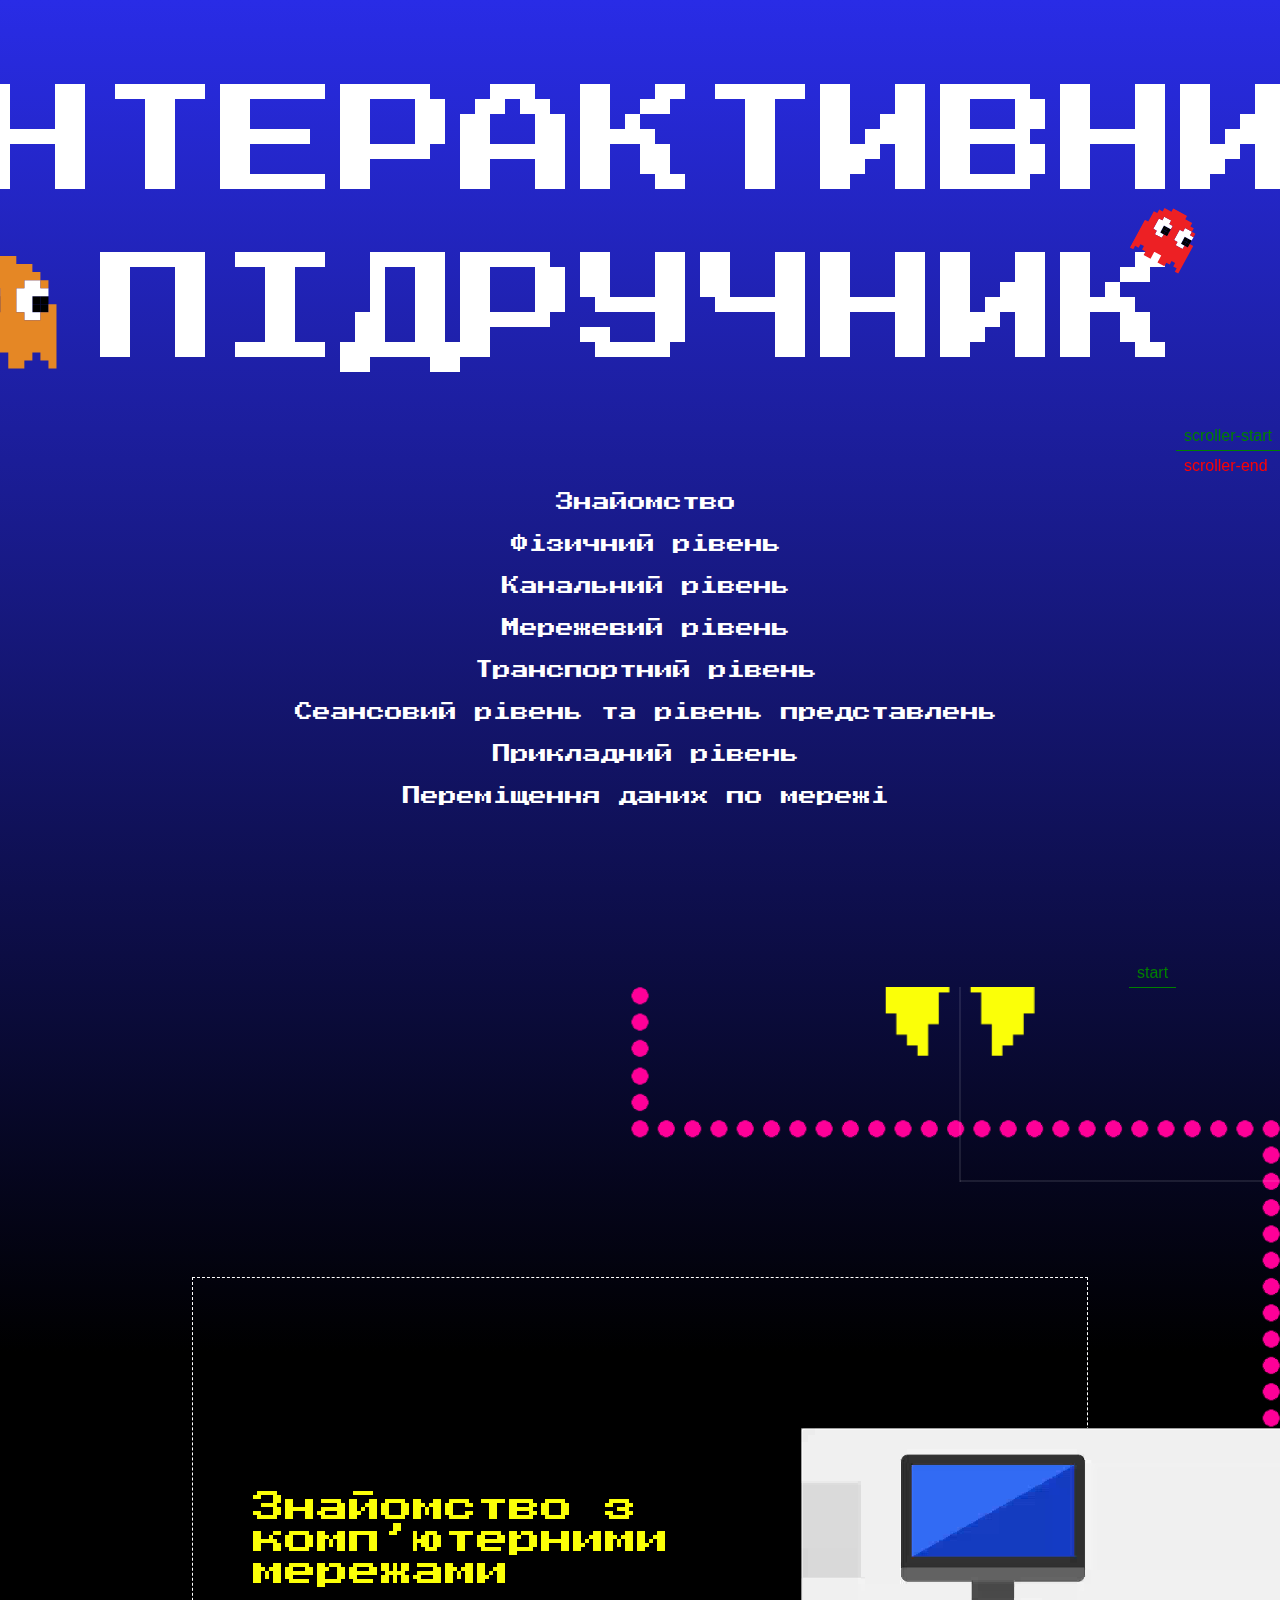
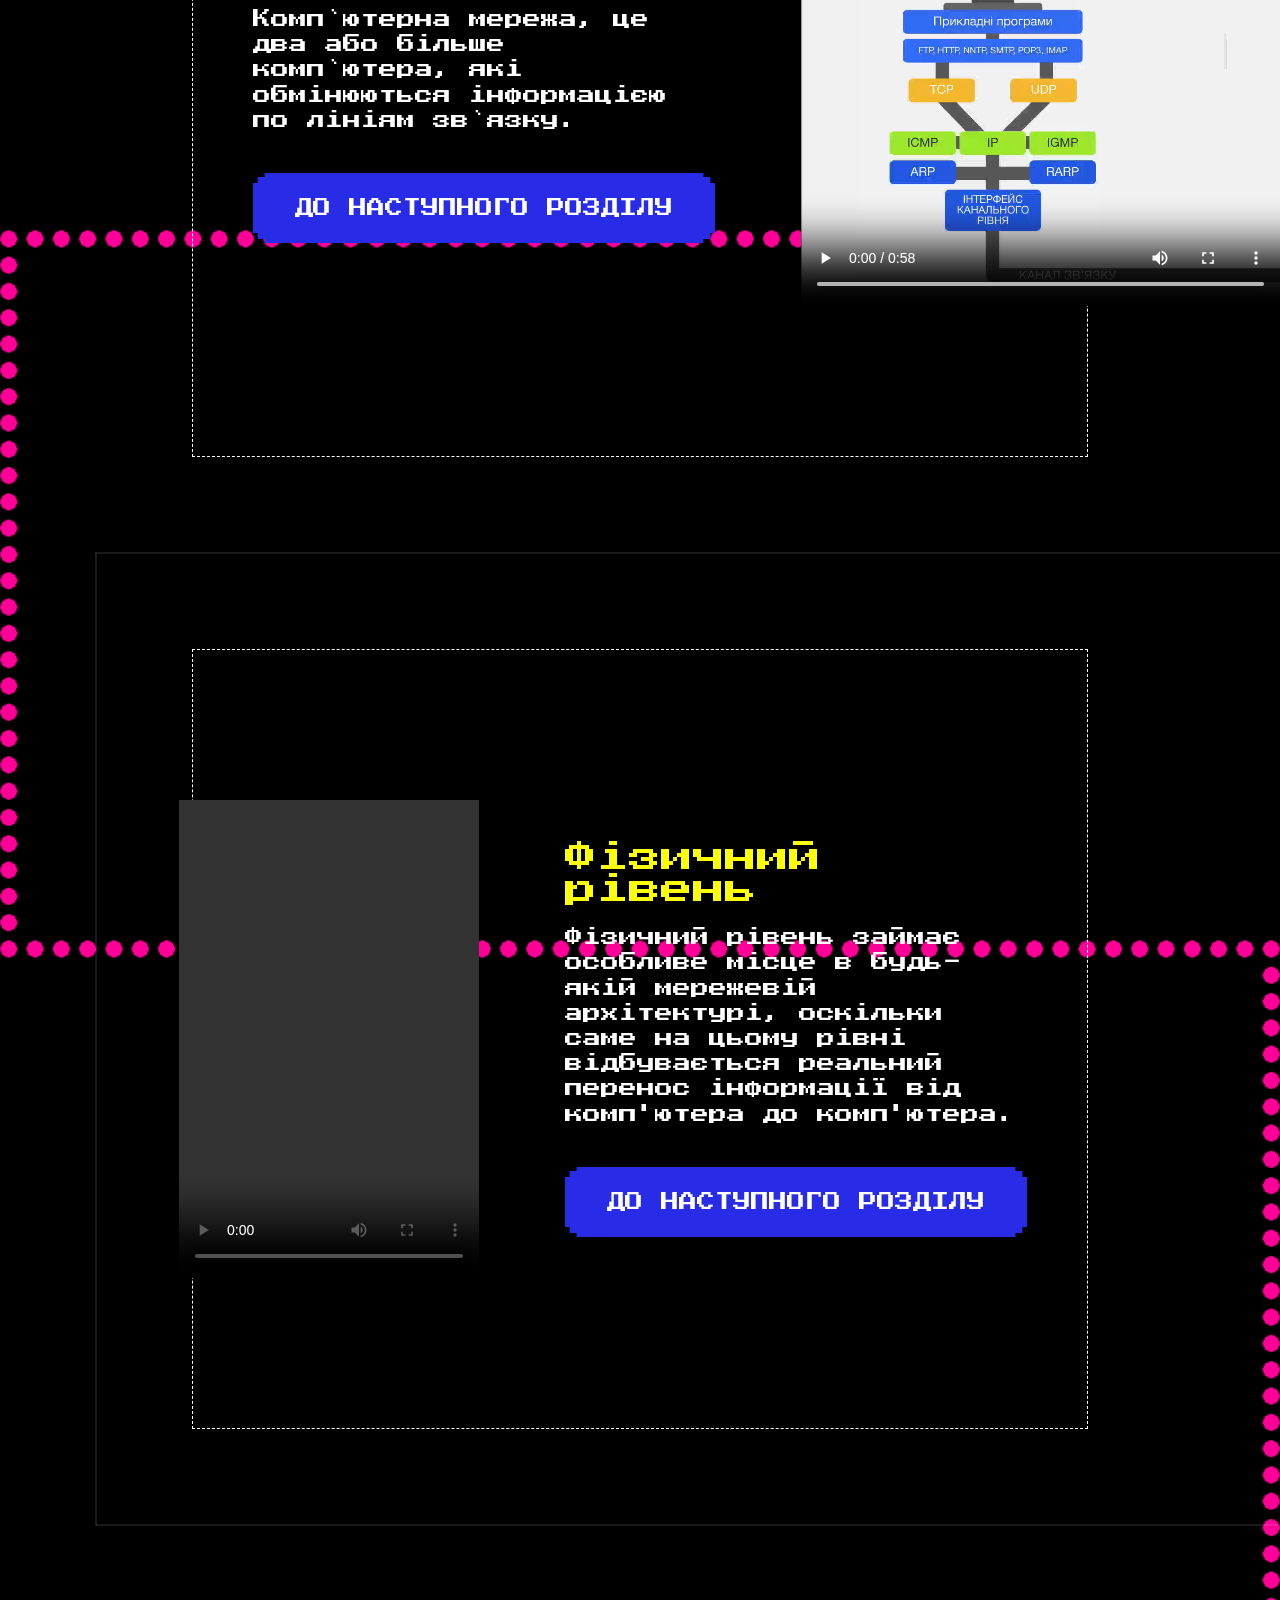
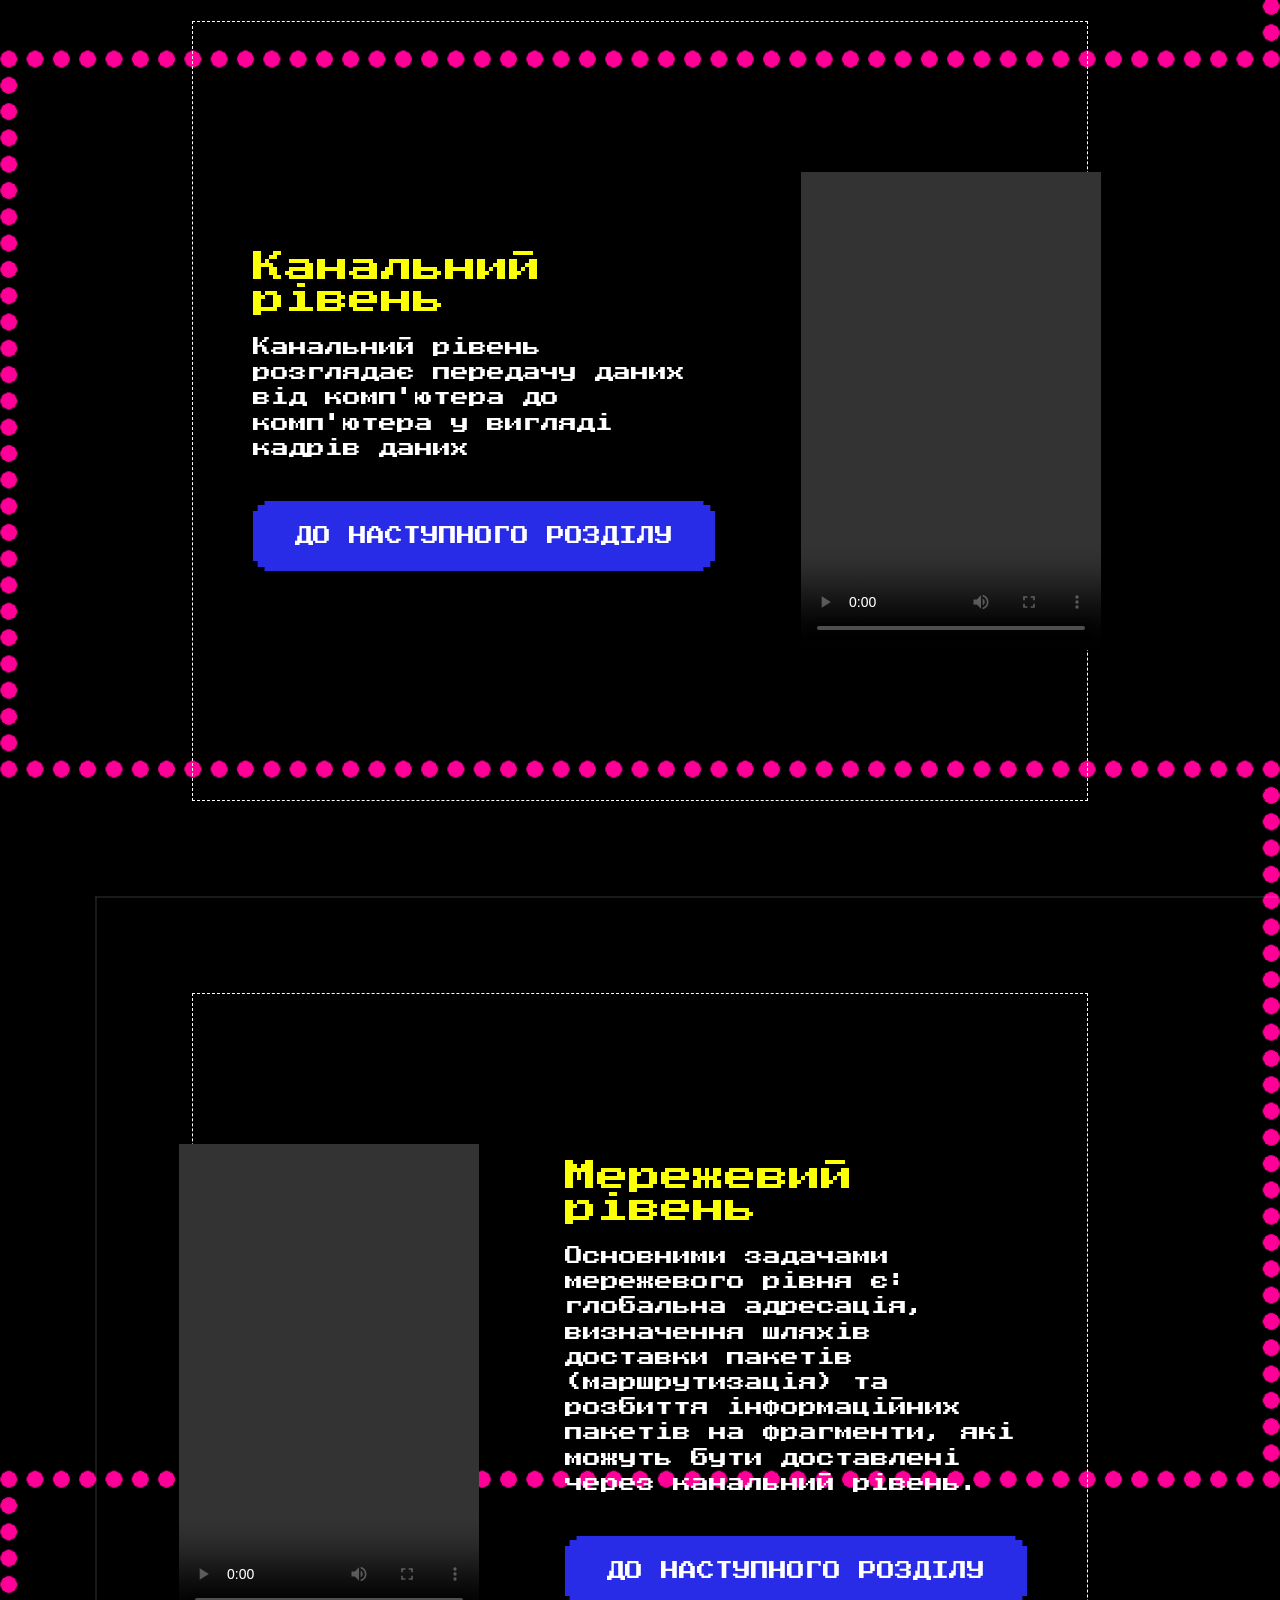
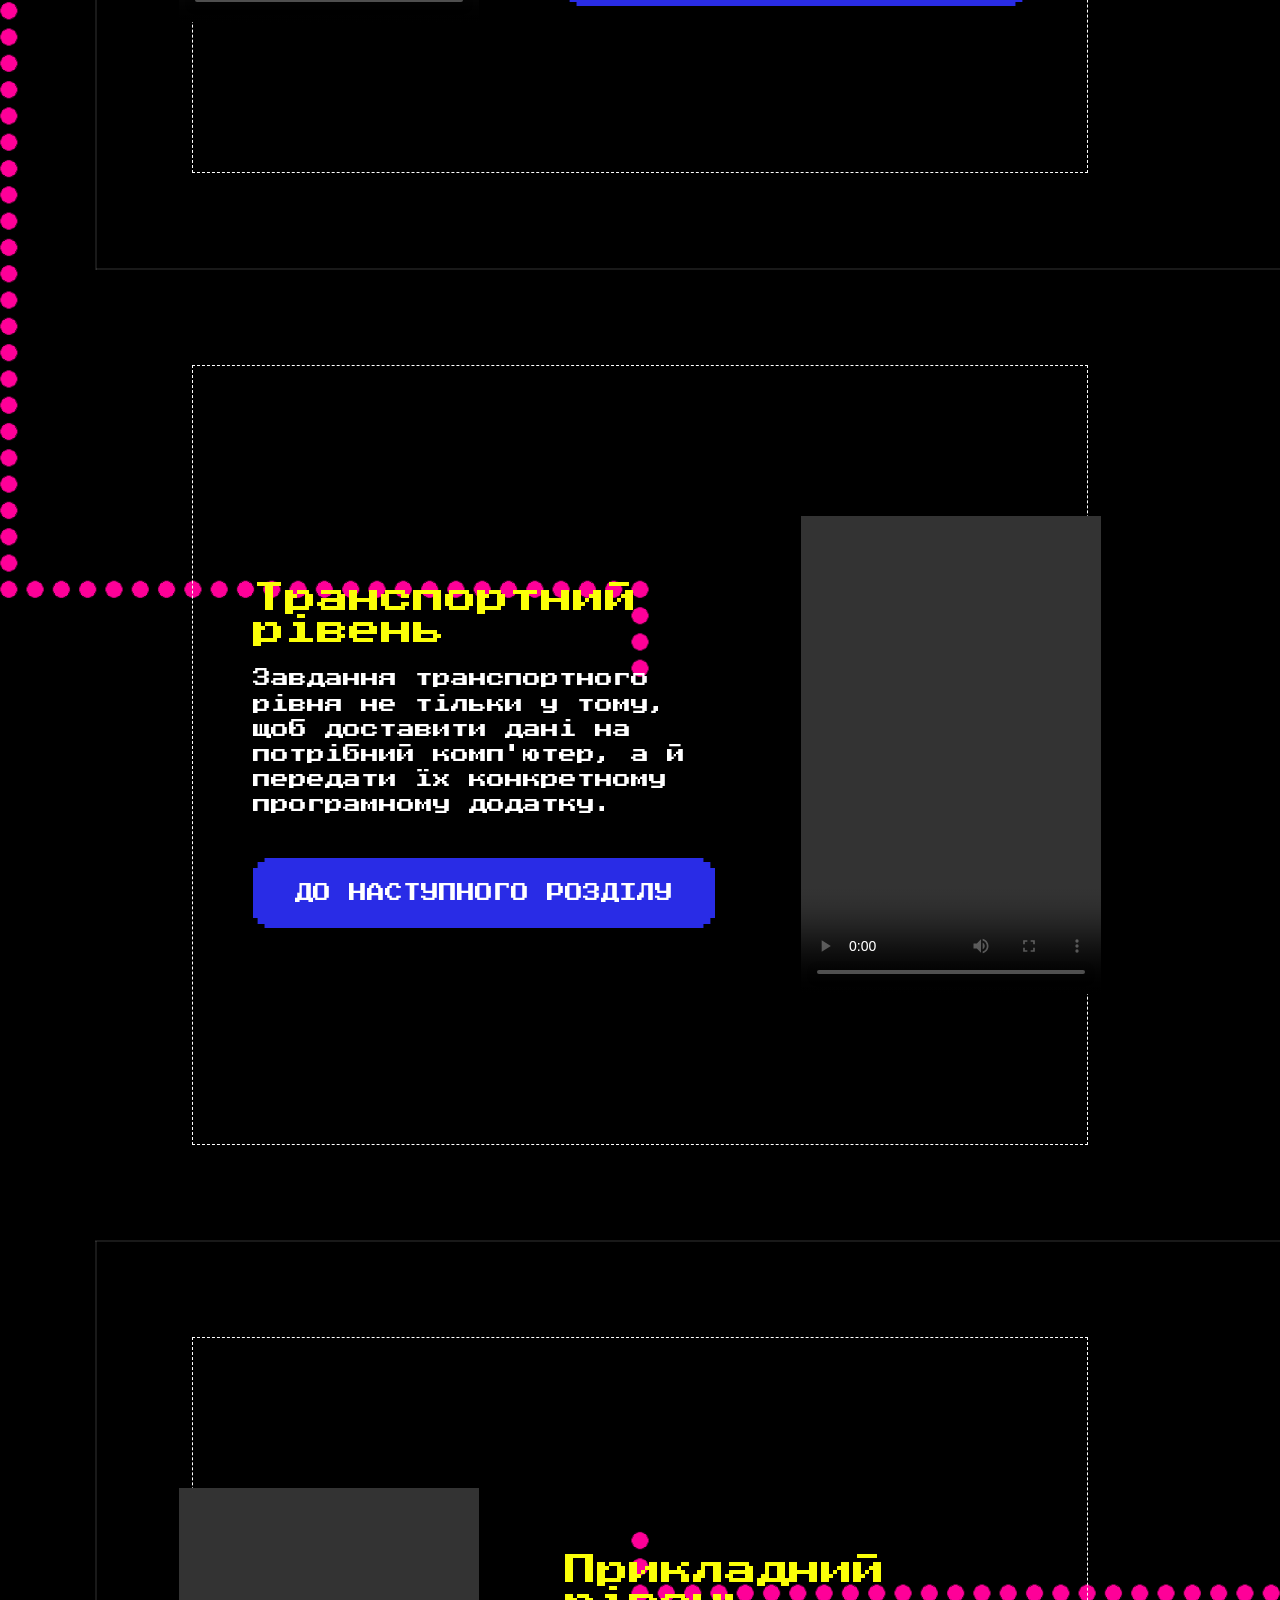
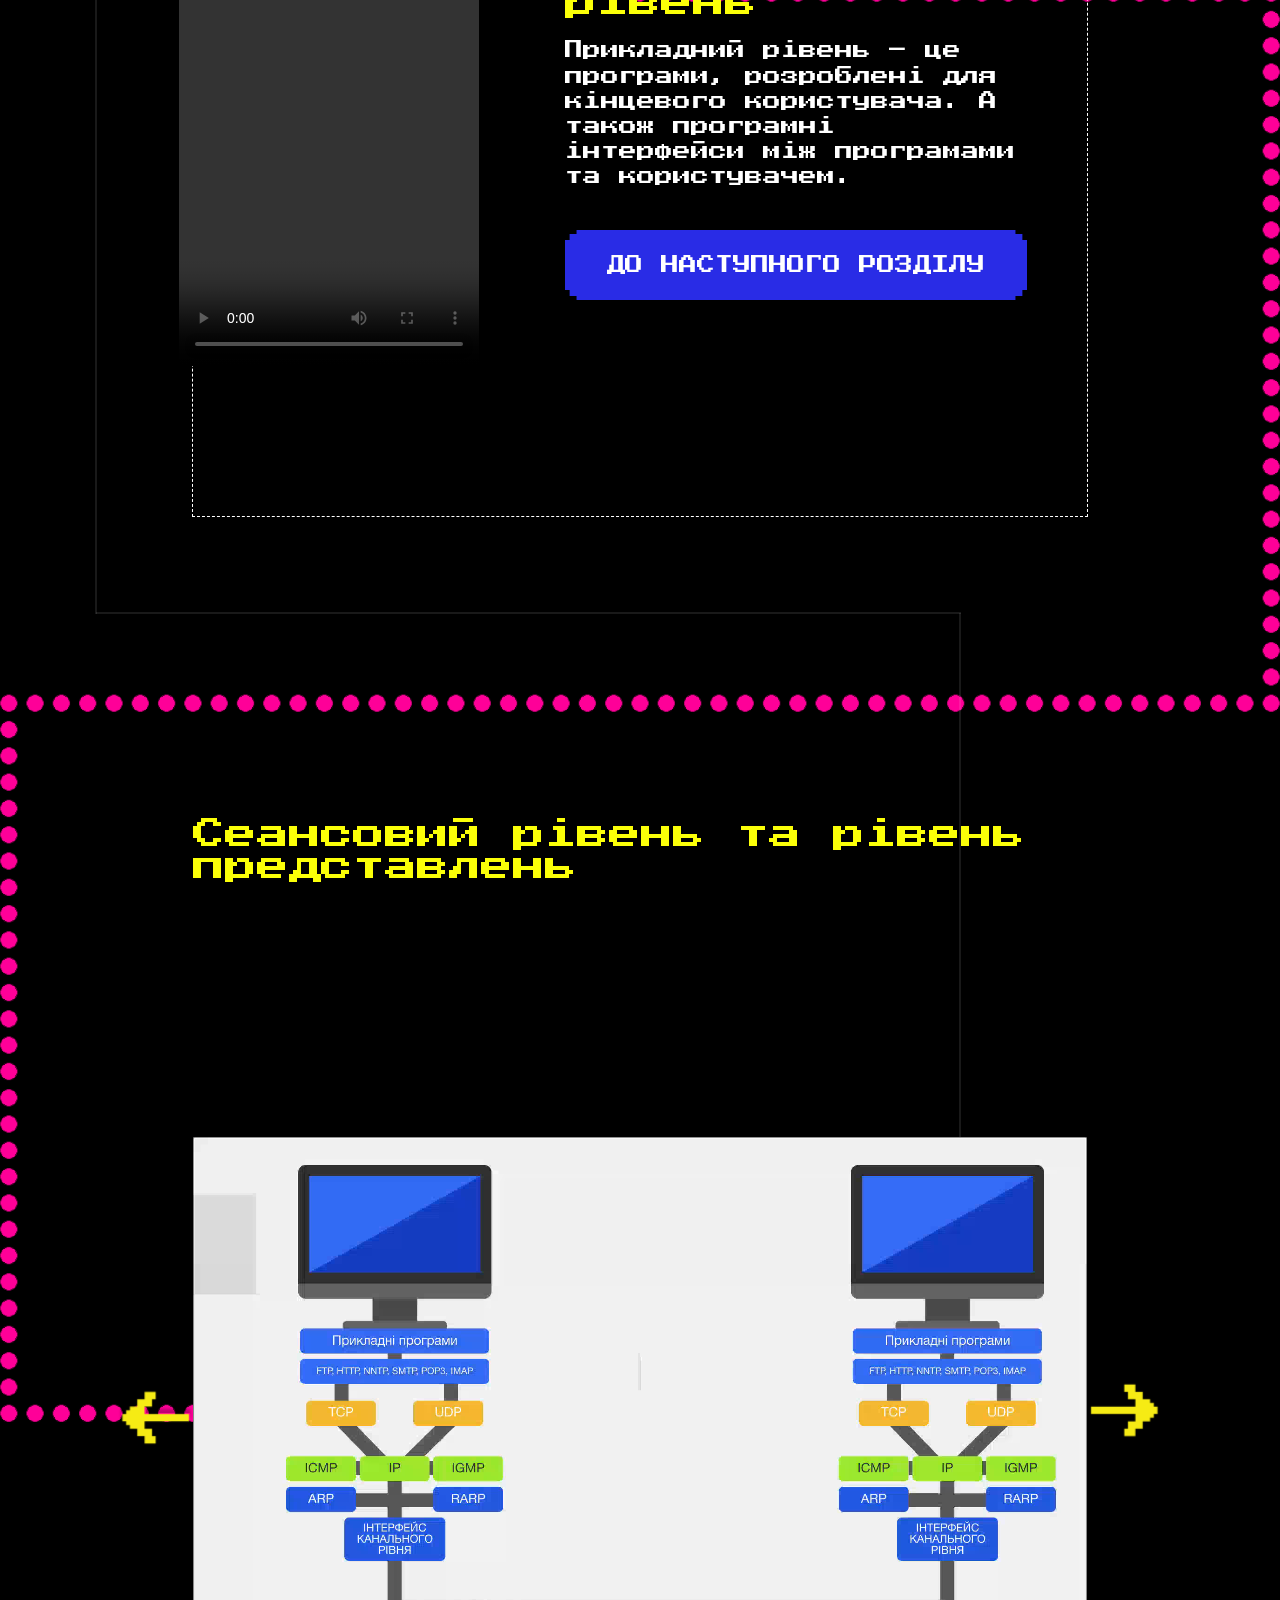
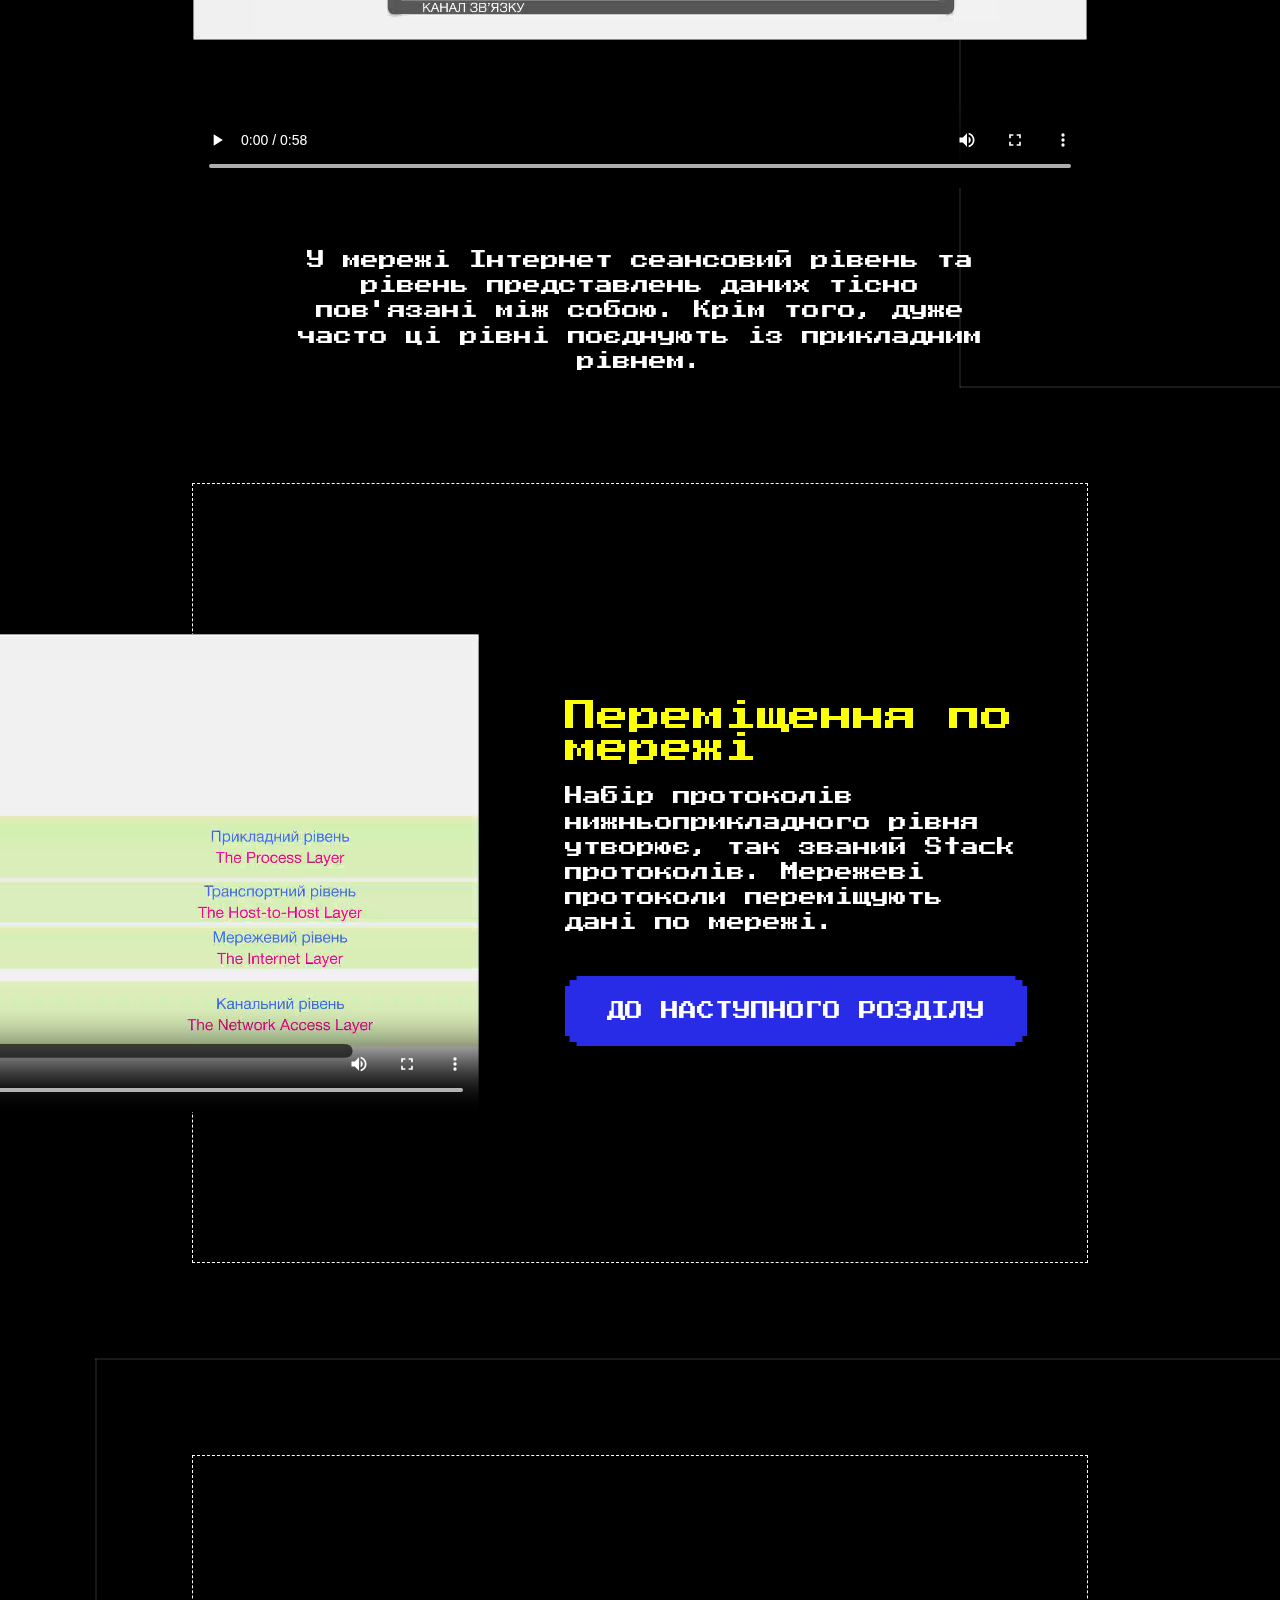
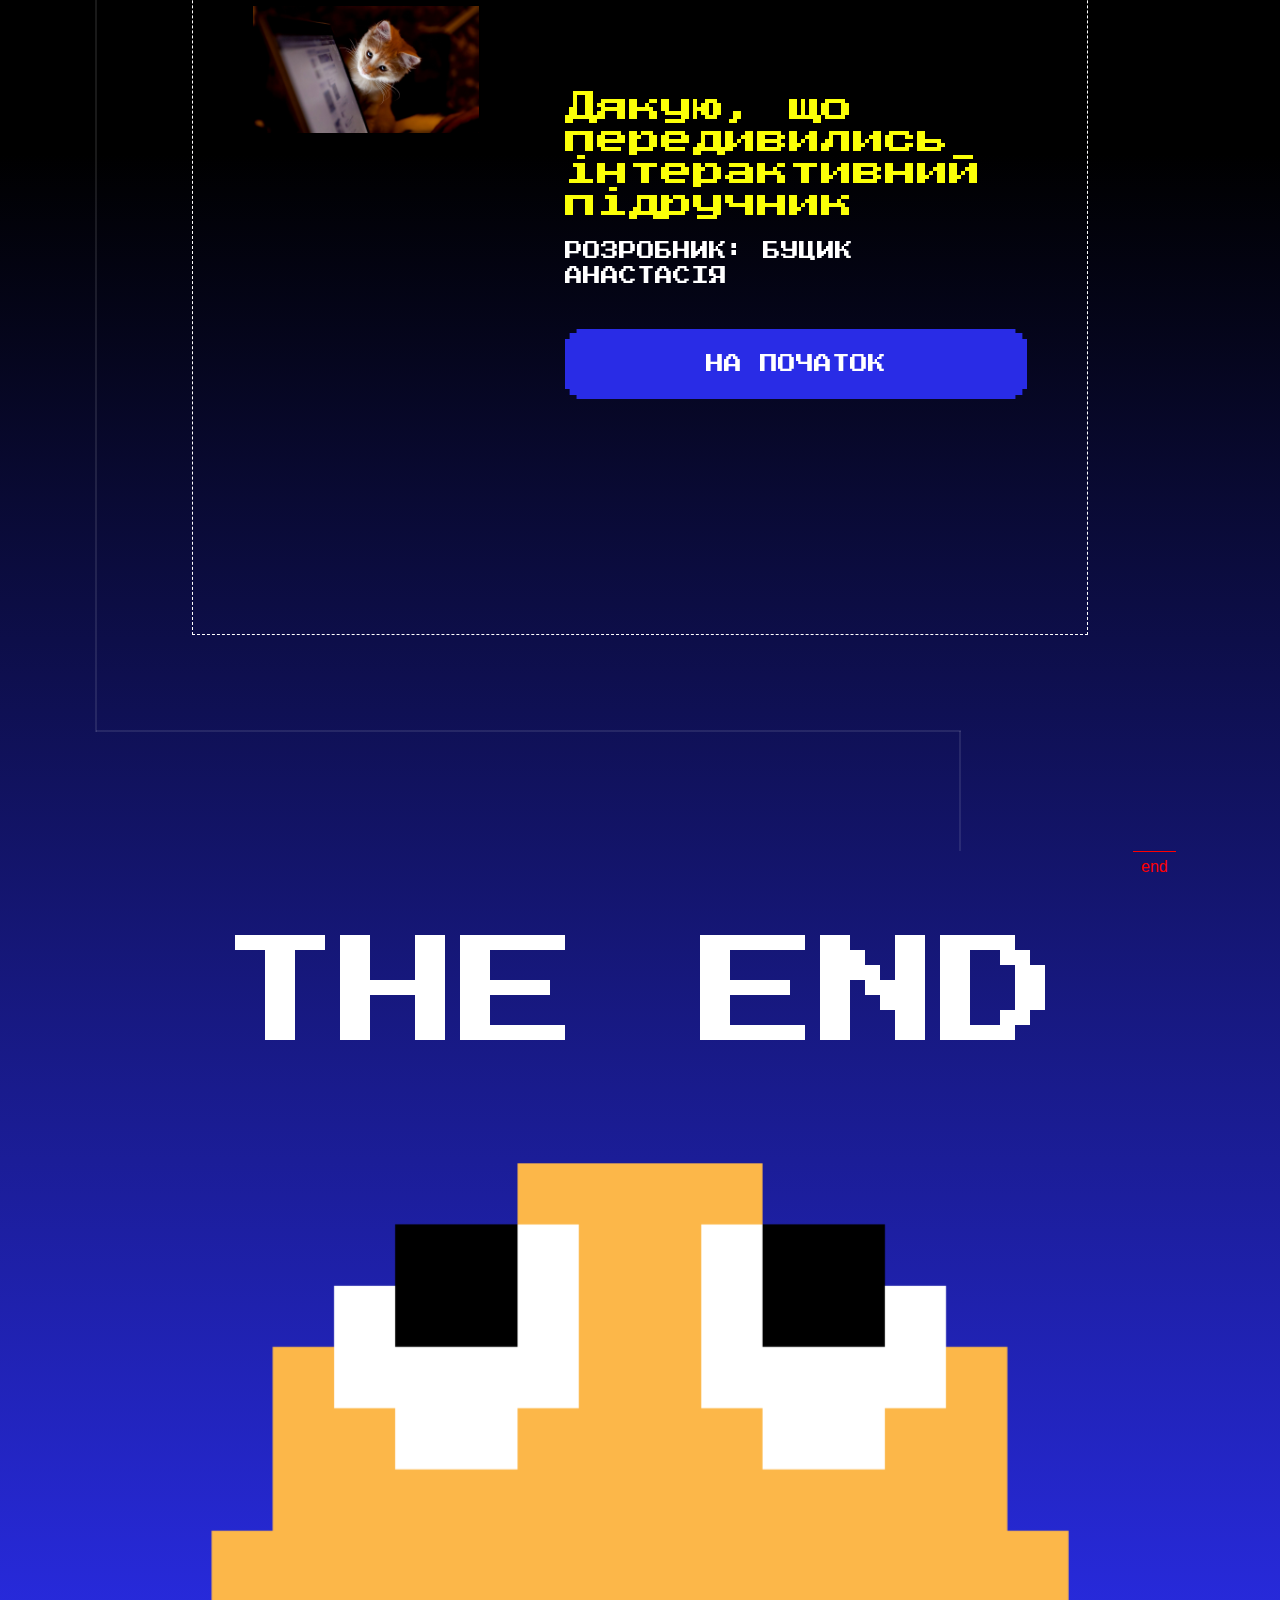
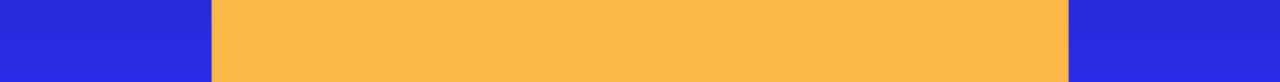
==== commit 7b0267d8: "svg path changed" ====
--- a/index.html
+++ b/index.html
@@ -84,12 +84,14 @@
     </header>
     <div class="container">
       <div class="book-wrap" id="viewport">
-        <div class="book-line-container" id="animation-container"><img class="book-line-img-bg" src="./assets/images/dotline.png" alt=""><svg id="rect" width="160" height="160" viewBox="0 0 160 160" fill="none" xmlns="http://www.w3.org/2000/svg">
+        <div class="book-line-container" id="animation-container"><img class="book-line-img-bg" src="./assets/images/dotline.png" alt=""><svg id="svg" width="1920" height="9464" viewBox="0 0 1730 9464" fill="none" version="1.1" id="svg167" xmlns="http://www.w3.org/2000/svg" xmlns:svg="http://www.w3.org/2000/svg">
+<defs id="defs171" />
+<g id="rect" width="160" height="160" viewBox="0 0 160 160" fill="none"> 
 <path d="M54.034 11.2269L43.4256 11.2269L32.8128 11.2269L32.8128 21.8353L22.2037 21.8353L22.2037 32.4438L11.5952 32.4438L11.5952 43.0558L11.5952 53.6635L0.982433 53.6635L0.982432 64.2748L0.98243 74.8833L0.982429 85.4946L0.982427 96.103L11.5952 96.103L11.5952 106.714L11.5952 117.324L22.2036 117.324L22.2036 127.933L32.8128 127.933L32.8128 138.542L43.4256 138.542L43.4256 127.933L43.4256 117.324L43.4256 106.714L54.034 106.714L54.034 96.103L54.034 85.4946L54.034 74.8833L64.6432 74.8833L64.6432 64.2748L64.6432 53.6635L64.6432 43.0558L75.2516 43.0558L85.86 43.0558L85.86 53.6635L85.86 64.2748L85.86 74.8833L96.4692 74.8833L96.4692 85.4946L96.4692 96.103L96.4692 106.714L107.077 106.714L107.077 117.324L107.077 127.933L107.077 138.542L117.691 138.542L117.691 127.933L128.3 127.933L128.3 117.324L138.908 117.324L138.908 106.714L138.908 96.103L149.521 96.103L149.521 85.4946L149.521 74.8833L149.521 64.2748L149.521 53.6635L138.908 53.6635L138.908 43.0558L138.908 32.4438L128.3 32.4438L128.3 21.8354L117.691 21.8354L117.691 11.2269L107.077 11.2269L96.4692 11.2269L96.4692 0.616346L85.86 0.616344L75.2516 0.616343L64.6432 0.616341L54.034 0.61634L54.034 11.2269Z" fill="#FBFF08"/>
+</g>
+<svg width="1730" height="9464">
+<path id="rect125" d="M865 0V2.5V194M865 195V194M865 194H882H1729M1730 194H1729M1729 194V1166M1729 1167V1166M1729 1166H1M0 1166H1M1 1166V2138M1 2139V2138M1 2138H1729M1730 2138H1729M1729 2138V3110M1729 3111V3110M1729 3110H1M0 3110H1M1 3110V4082M1 4083V4082M1 4082H1729M1730 4082H1729M1729 4082V5054M1729 5055V5054M1729 5054H1M0 5054H1M1 5054V6026M1 6027V6026M1 6026H865M866 6026H865M865 6026V7400M865 7401V7400M865 7400H1729M1730 7400H1729M1729 7400V8372M1729 8373V8372M1729 8372H1M0 8372H1M1 8372V9344M1 9345V9344M1 9344H865M866 9344H865M865 9344V9464" />
 </svg>
-<svg id="svg" width="1730" height="9464" viewBox="0 0 1730 9464" fill="none" version="1.1" id="svg167" xmlns="http://www.w3.org/2000/svg" xmlns:svg="http://www.w3.org/2000/svg">
-<defs id="defs171" />
-<path id="rect125" d="M865 0V2.5V194M865 195V194M865 194H882H1729M1730 194H1729M1729 194V1166M1729 1167V1166M1729 1166H1M0 1166H1M1 1166V2138M1 2139V2138M1 2138H1729M1730 2138H1729M1729 2138V3110M1729 3111V3110M1729 3110H1M0 3110H1M1 3110V4082M1 4083V4082M1 4082H1729M1730 4082H1729M1729 4082V5054M1729 5055V5054M1729 5054H1M0 5054H1M1 5054V6026M1 6027V6026M1 6026H865M866 6026H865M865 6026V7400M865 7401V7400M865 7400H1729M1730 7400H1729M1729 7400V8372M1729 8373V8372M1729 8372H1M0 8372H1M1 8372V9344M1 9345V9344M1 9344H865M866 9344H865M865 9344V9464" />
 </svg>
         </div>
         <div class="book-content"> 
@@ -123,7 +125,7 @@
                   <p class="book-item-text__descr">Комп`ютерна мережа, це два або більше комп`ютера, які обмінюються інформацією по лініям зв`язку. </p><a class="book-item-text__btn" href="#book-item--2">до наступного розділу</a>
                 </div>
                 <div class="book-item-video-wrap"> 
-                  <video class="book-item-video" controls src="./assets/images/diploma.mp4"> </video>
+                  <video class="book-item-video" controls src="./assets/images/znayomstvo.mp4"> </video>
                 </div>
               </div>
               <div class="book-item book-item--reverse book-item--2" id="book-item--2">
@@ -168,7 +170,7 @@
                   <p class="book-item-text__descr">Прикладний рівень – це програми, розроблені для кінцевого користувача. А також програмні інтерфейси між програмами та користувачем.</p><a class="book-item-text__btn" href="#book-item--7">до наступного розділу</a>
                 </div>
                 <div class="book-item-video-wrap"> 
-                  <video class="book-item-video" controls src="./assets/images/main-video.mp4"> </video>
+                  <video class="book-item-video" controls src="./assets/images/prykladnyi.mp4"> </video>
                 </div>
               </div>
               <div class="book-item book-item--center book-item--7" id="book-item--7">
--- a/assets/styles/main.min.css
+++ b/assets/styles/main.min.css
@@ -3212,15 +3212,12 @@
 #rect {
   width: 160px;
   will-change: transform;
-  display: none;
 }
 
 #svg {
   position: absolute;
   top: 0;
   left: 0;
-  width: 1000px;
-  height: 1000px;
   pointer-events: none;
 }
 
@@ -3367,4 +3364,4 @@
   left: 14px;
 }
 
-/*# sourceMappingURL=[data-uri] */
+/*# sourceMappingURL=[data-uri]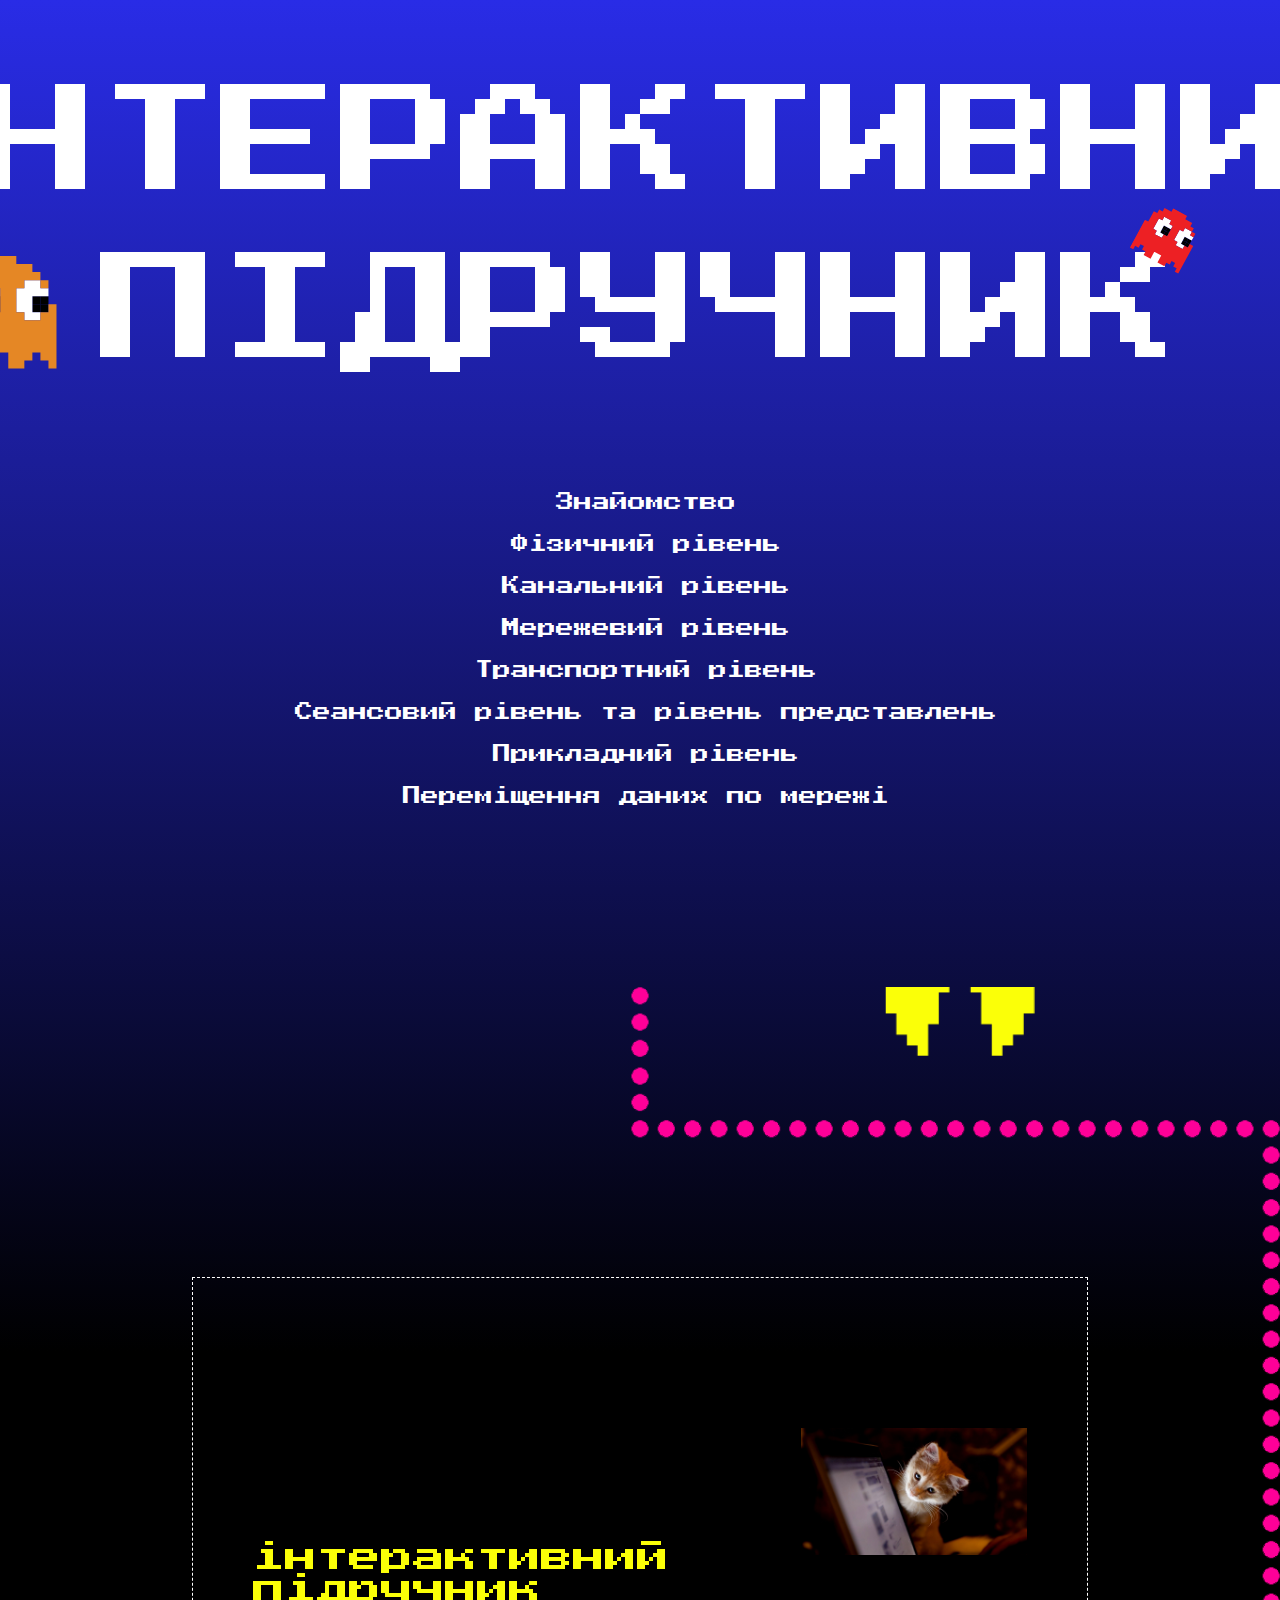
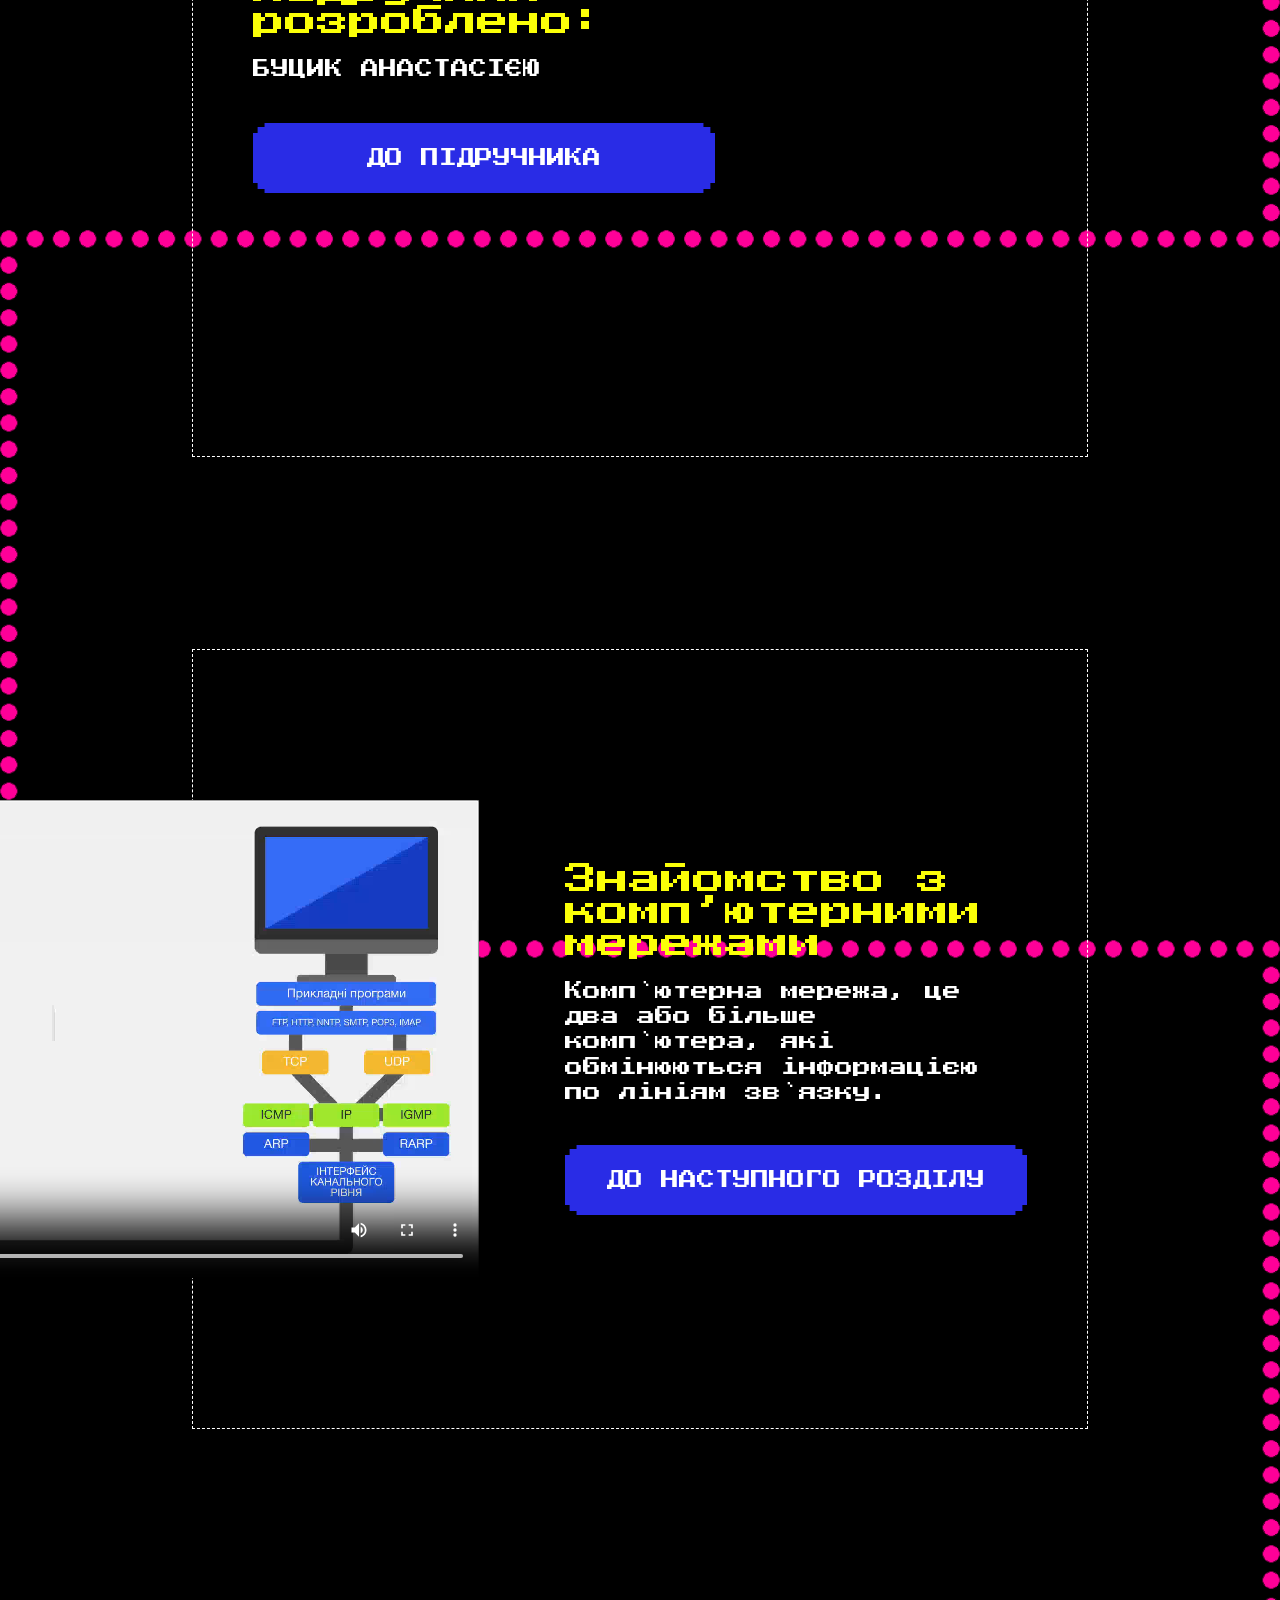
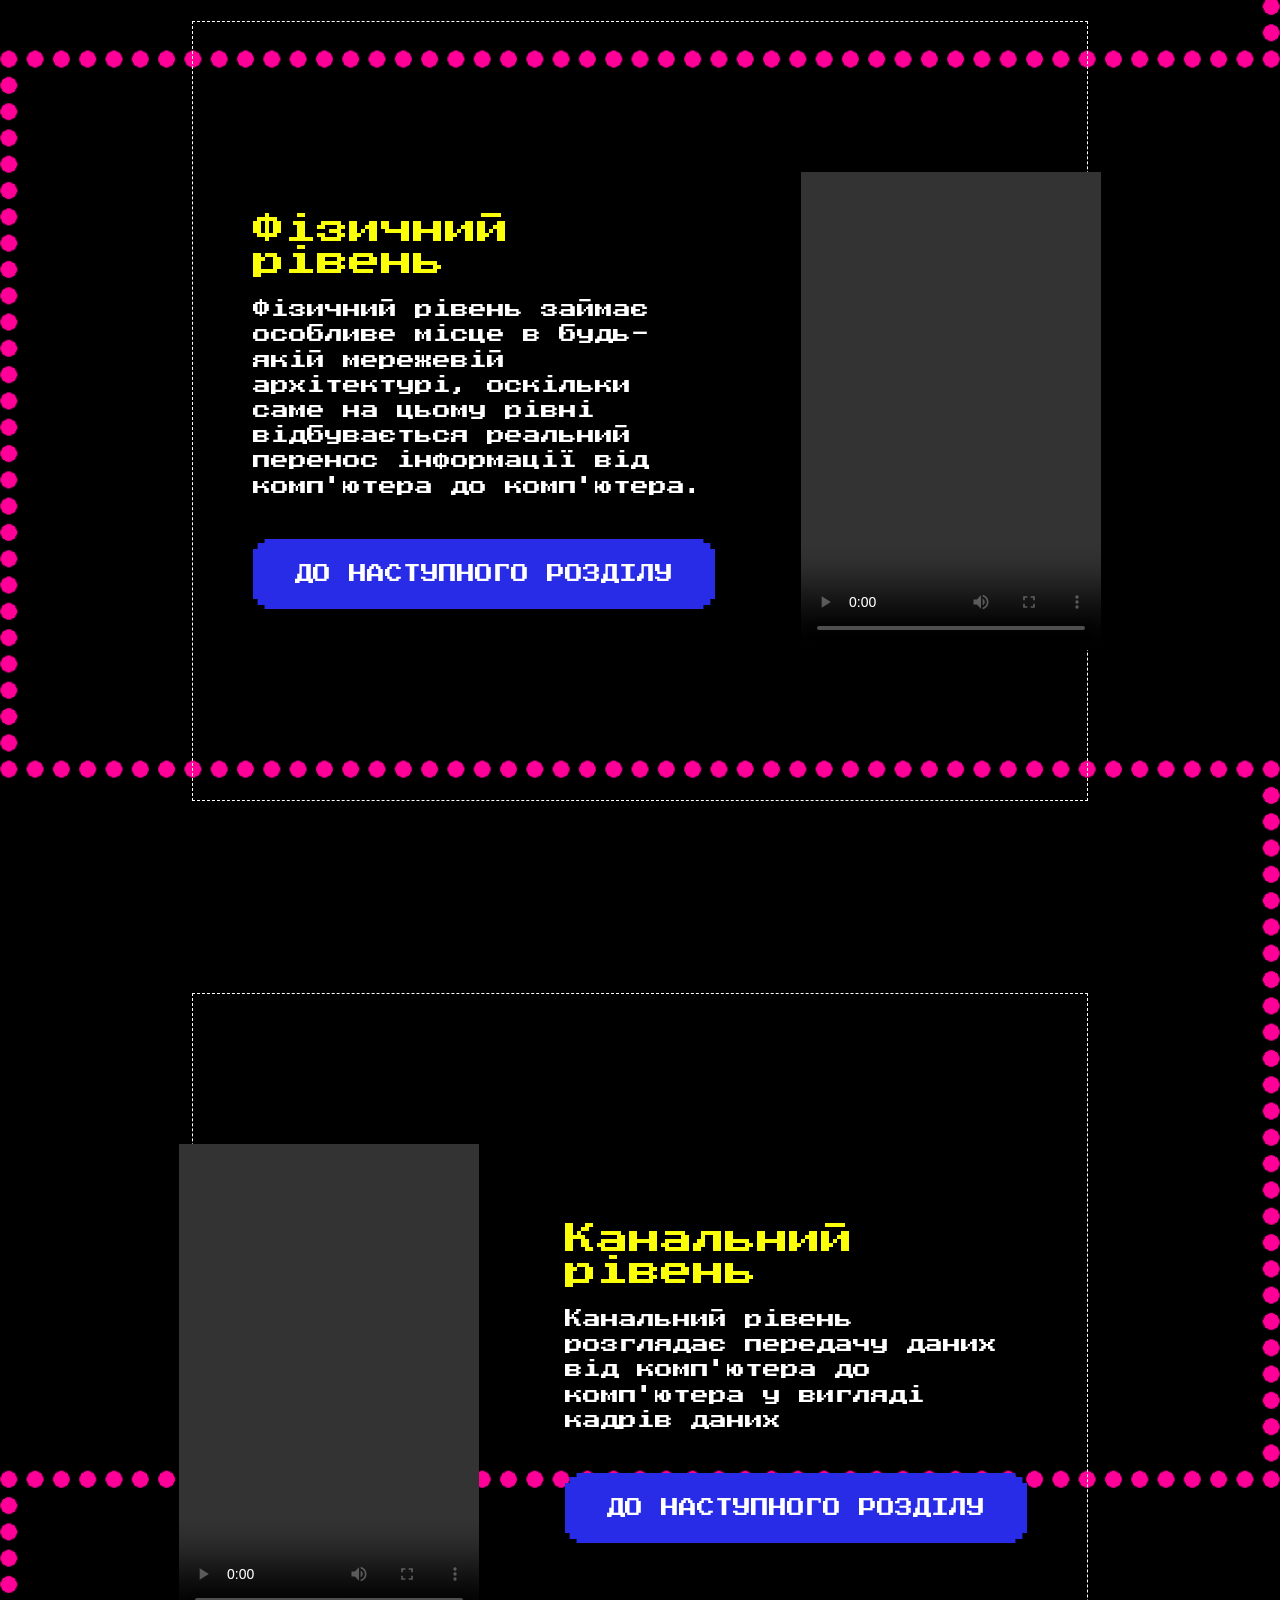
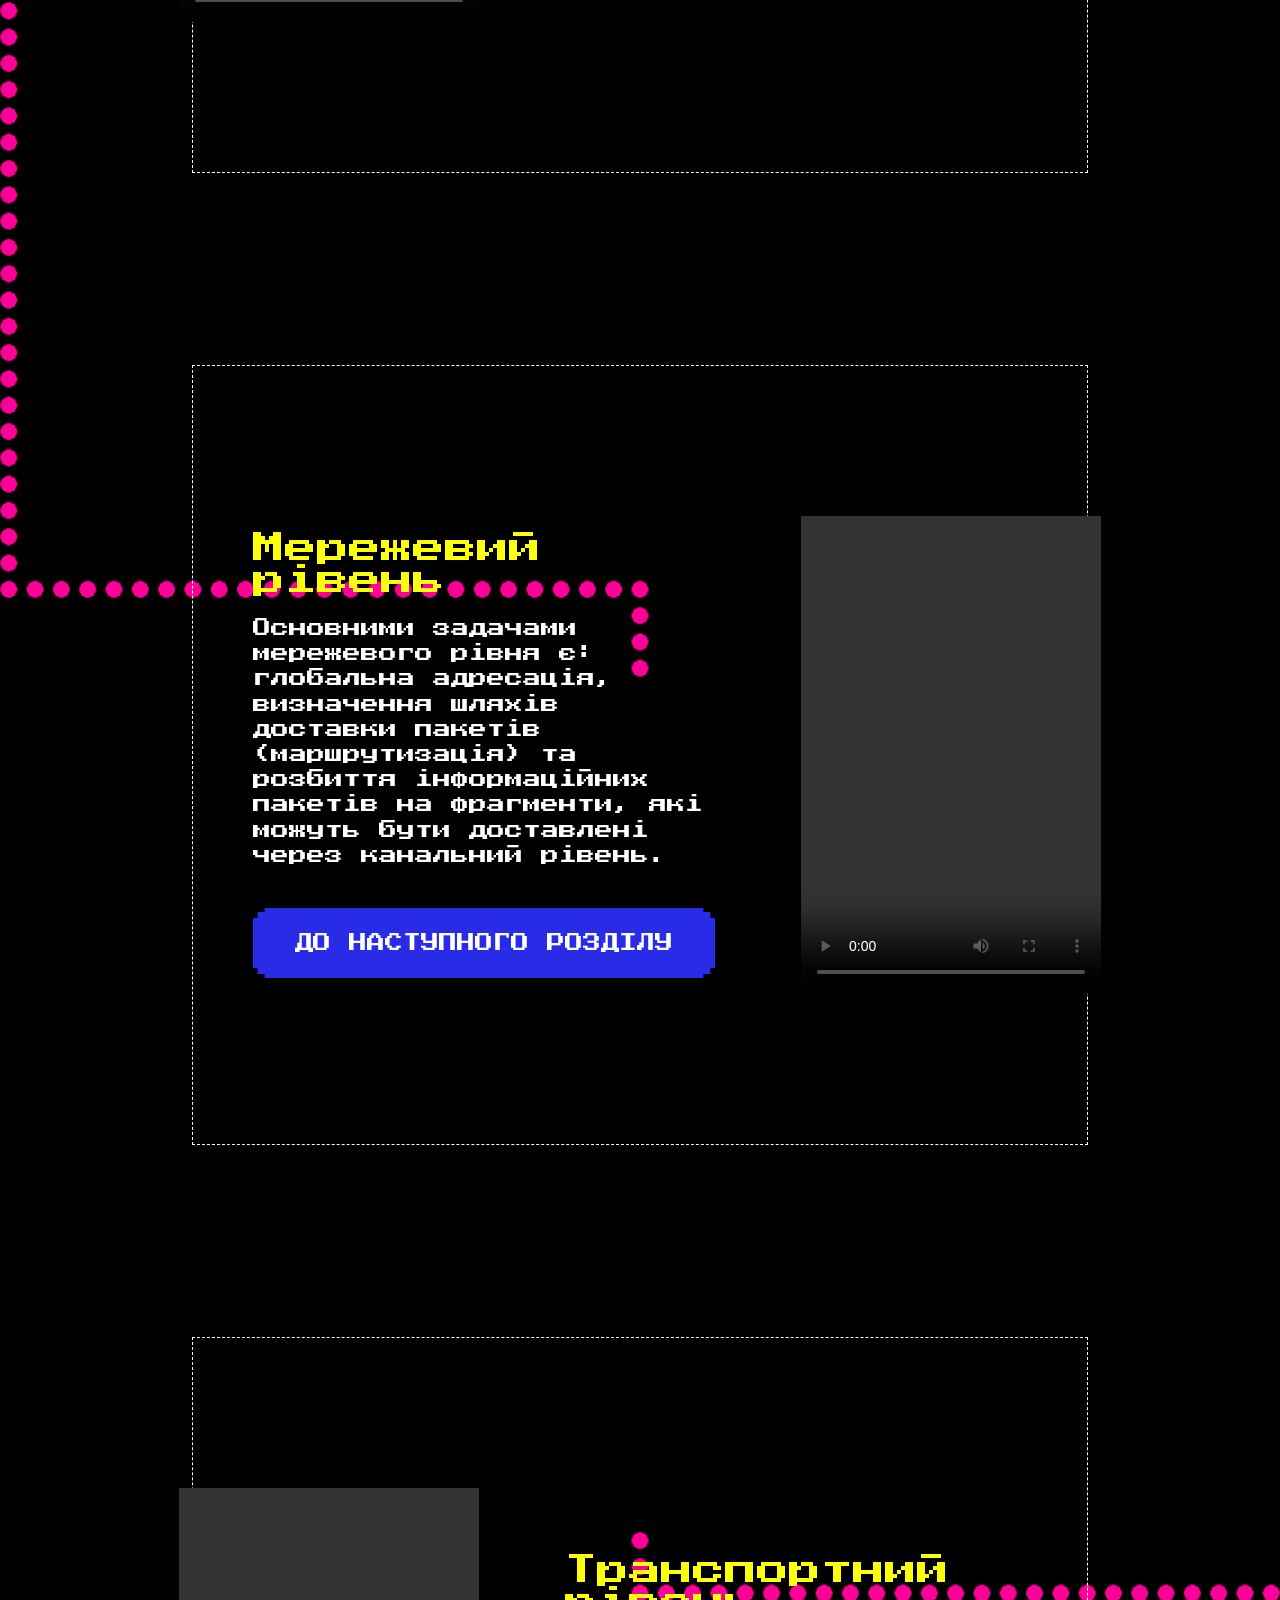
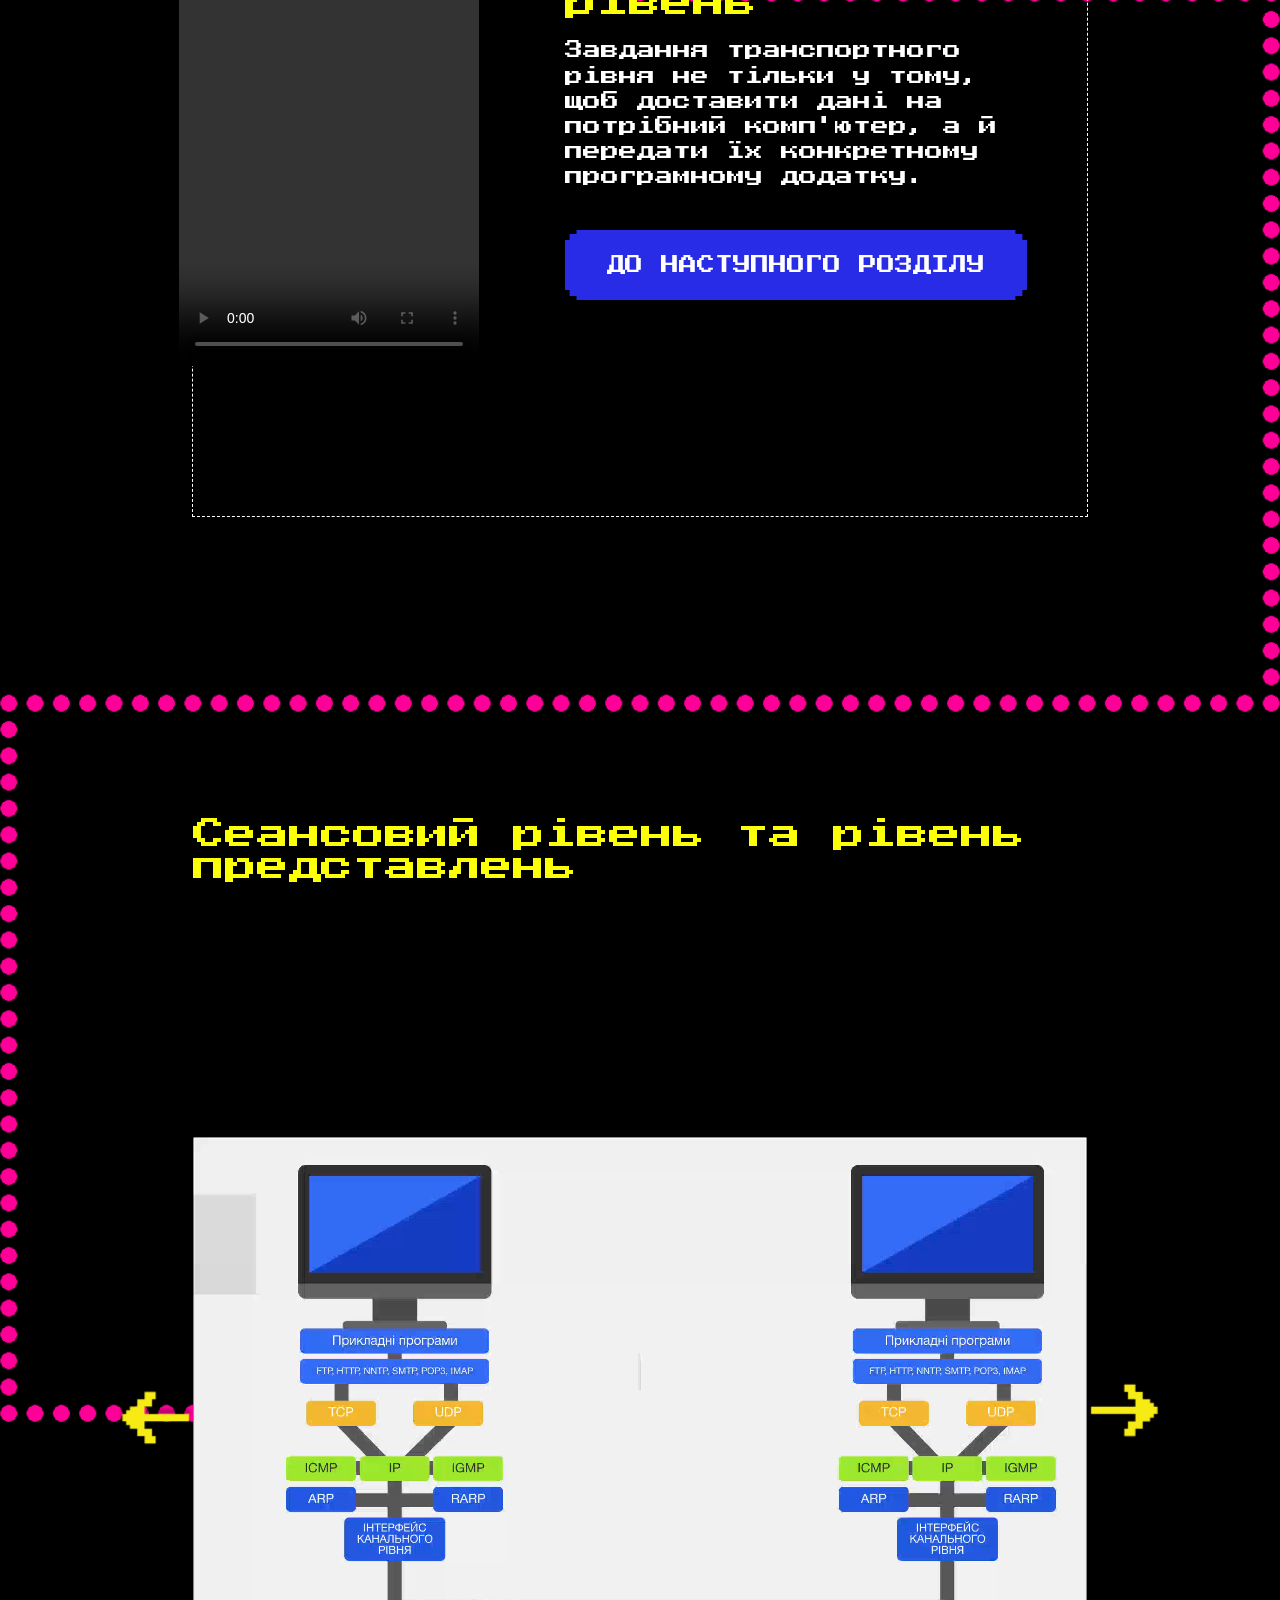
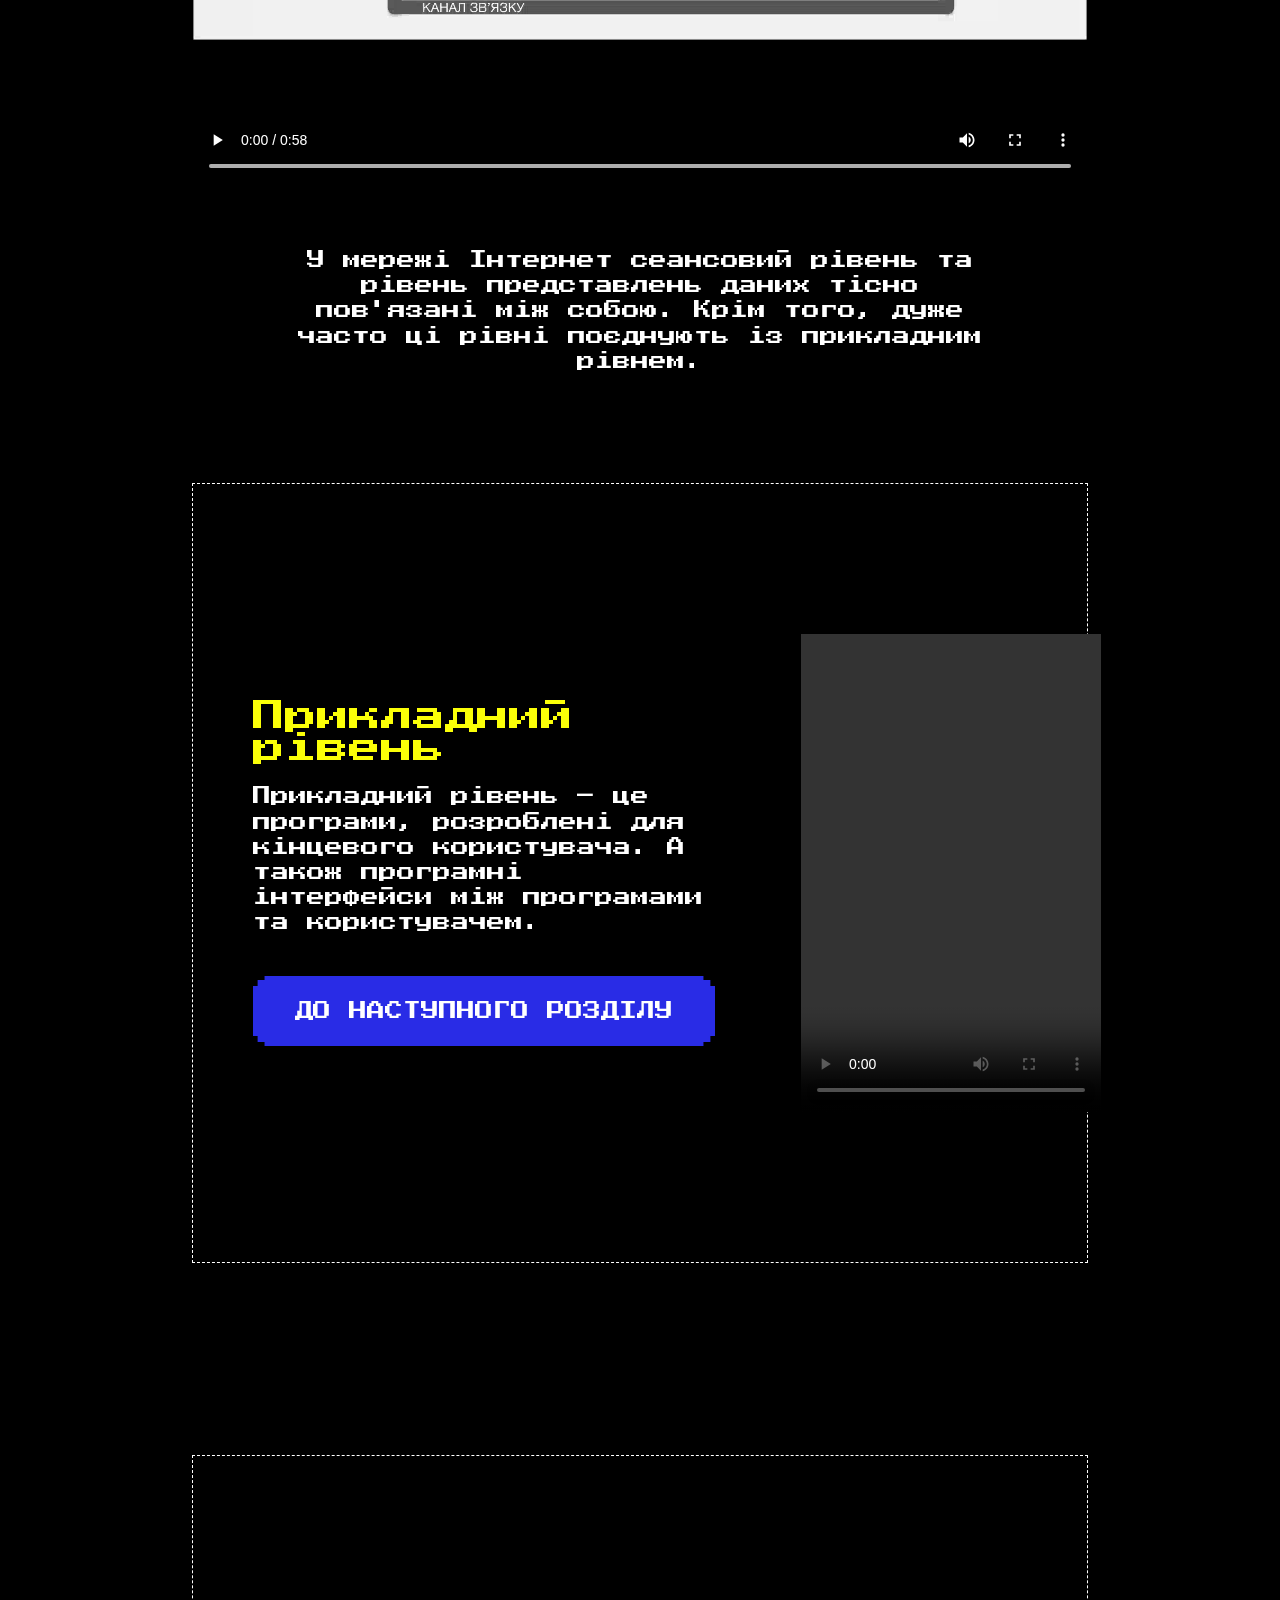
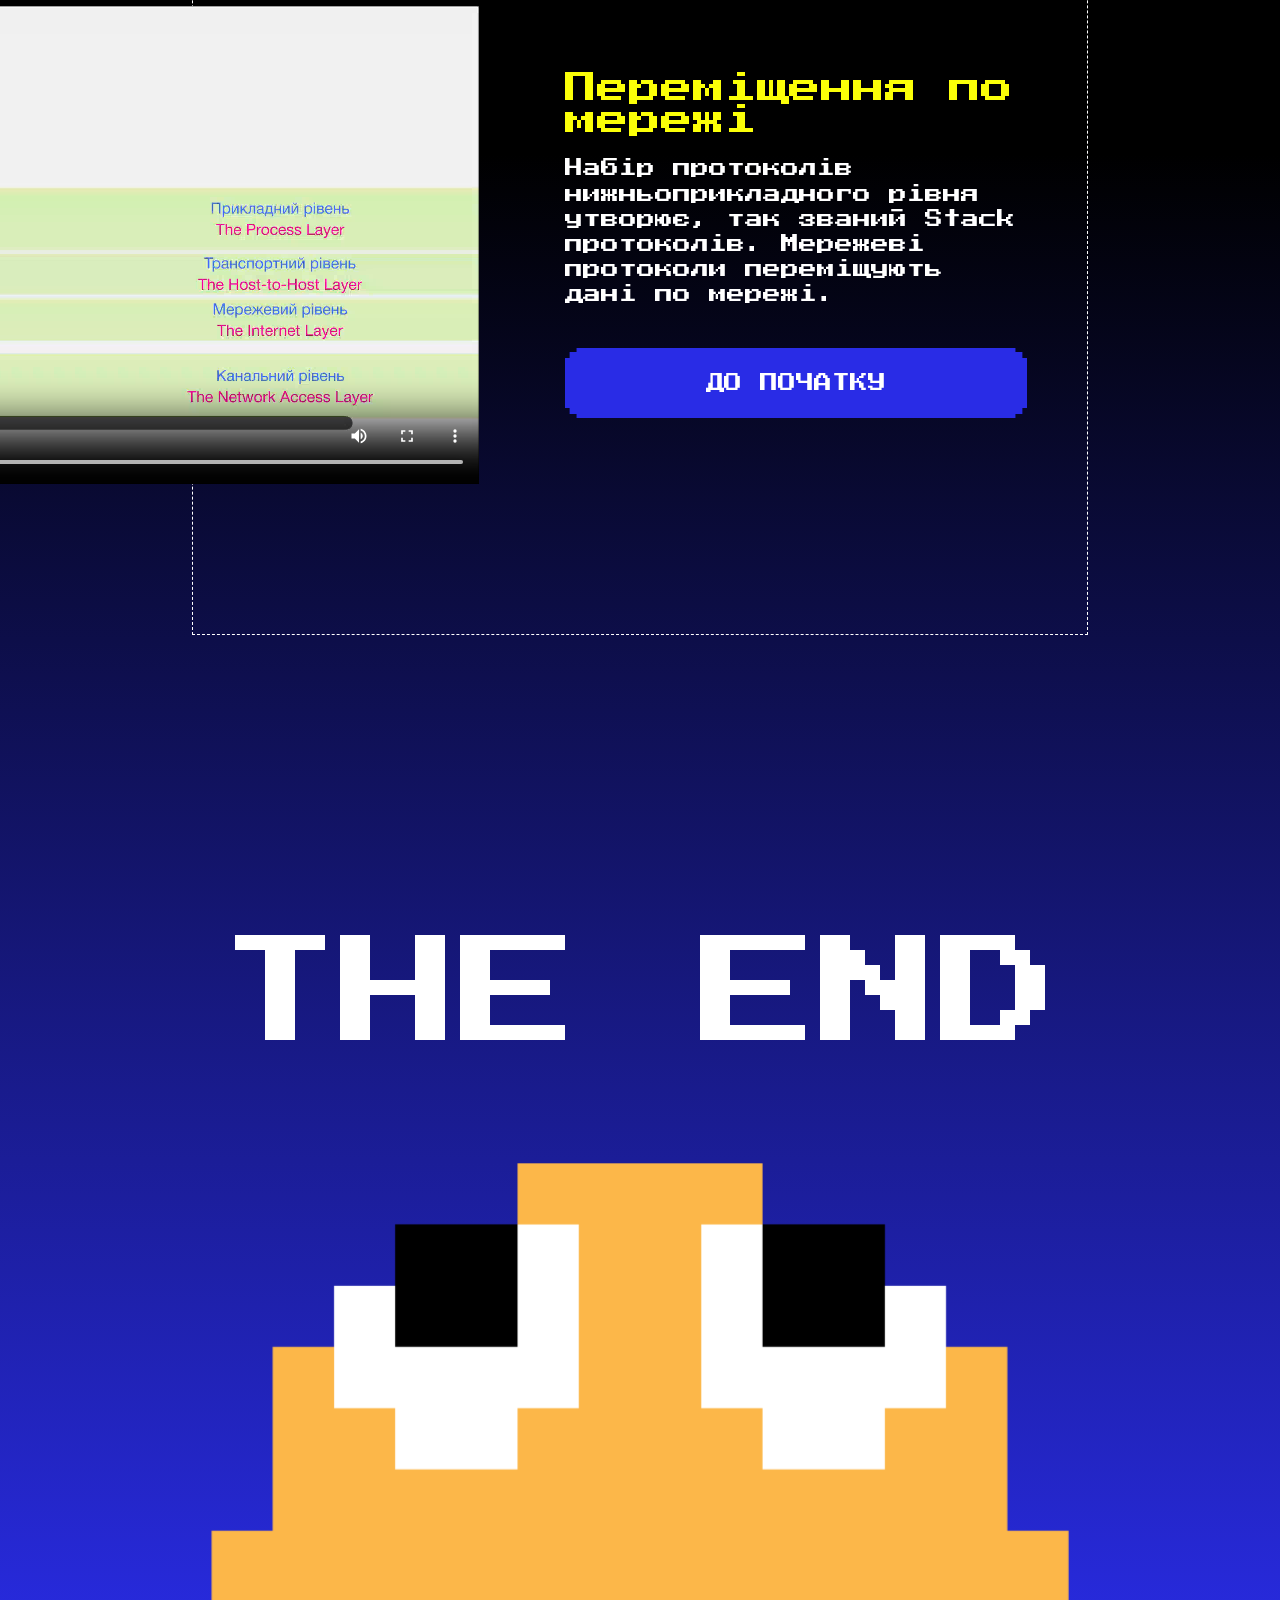
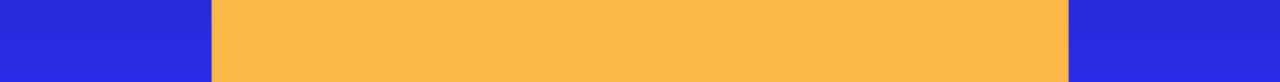
==== commit a44d7a0a: "changing links fixing animation start deleting line from background" ====
--- a/index.html
+++ b/index.html
@@ -119,58 +119,56 @@
           </section>
           <section class="book-items-list-wrap"> 
             <div class="book-items-list">
-              <div class="book-item book-item--1" id="book-item--1">
+              <div class="book-item book-item--1">
+                <div class="book-item-text-wrap"> 
+                  <h2 class="book-item-text__title">інтерактивний підручник розроблено:</h2>
+                  <p class="book-item-text__descr">БУЦИК АНАСТАСІЄЮ</p><a class="book-item-text__btn" href="#book-item--2">до підручника</a>
+                </div>
+                <div class="book-item-video-wrap"> <img class="book-item-img" src="./assets/images/cat-end.jpeg" alt=""></div>
+              </div>
+              <div class="book-item book-item--reverse book-item--2" id="book-item--2">
                 <div class="book-item-text-wrap"> 
                   <h2 class="book-item-text__title">Знайомство з комп’ютерними мережами</h2>
-                  <p class="book-item-text__descr">Комп`ютерна мережа, це два або більше комп`ютера, які обмінюються інформацією по лініям зв`язку. </p><a class="book-item-text__btn" href="#book-item--2">до наступного розділу</a>
+                  <p class="book-item-text__descr">Комп`ютерна мережа, це два або більше комп`ютера, які обмінюються інформацією по лініям зв`язку. </p><a class="book-item-text__btn" href="#book-item--3">до наступного розділу</a>
                 </div>
                 <div class="book-item-video-wrap"> 
                   <video class="book-item-video" controls src="./assets/images/znayomstvo.mp4"> </video>
                 </div>
               </div>
-              <div class="book-item book-item--reverse book-item--2" id="book-item--2">
+              <div class="book-item book-item--3" id="book-item--3">
                 <div class="book-item-text-wrap"> 
                   <h2 class="book-item-text__title">Фізичний рівень</h2>
-                  <p class="book-item-text__descr">Фізичний рівень займає особливе місце в будь-якій мережевій архітектурі, оскільки саме на цьому рівні відбувається реальний перенос інформації від комп'ютера до комп'ютера.</p><a class="book-item-text__btn" href="#book-item--3">до наступного розділу</a>
+                  <p class="book-item-text__descr">Фізичний рівень займає особливе місце в будь-якій мережевій архітектурі, оскільки саме на цьому рівні відбувається реальний перенос інформації від комп'ютера до комп'ютера.</p><a class="book-item-text__btn" href="#book-item--4">до наступного розділу</a>
                 </div>
                 <div class="book-item-video-wrap"> 
                   <video class="book-item-video" controls src="./assets/images/physical-level.mp4"></video>
                 </div>
               </div>
-              <div class="book-item book-item--3 book-item--even" id="book-item--3">
+              <div class="book-item book-item--reverse book-item--4 book-item--even" id="book-item--4">
                 <div class="book-item-text-wrap"> 
                   <h2 class="book-item-text__title">Канальний рівень</h2>
-                  <p class="book-item-text__descr">Канальний рівень розглядає передачу даних від комп'ютера до комп'ютера у вигляді кадрів даних</p><a class="book-item-text__btn" href="#book-item--4">до наступного розділу</a>
+                  <p class="book-item-text__descr">Канальний рівень розглядає передачу даних від комп'ютера до комп'ютера у вигляді кадрів даних</p><a class="book-item-text__btn" href="#book-item--5">до наступного розділу</a>
                 </div>
                 <div class="book-item-video-wrap"> 
                   <video class="book-item-video" controls src="./assets/images/kanalniy.mp4"> </video>
                 </div>
               </div>
-              <div class="book-item book-item--reverse book-item--4" id="book-item--4">
+              <div class="book-item book-item--5" id="book-item--5">
                 <div class="book-item-text-wrap"> 
                   <h2 class="book-item-text__title">Мережевий рівень</h2>
-                  <p class="book-item-text__descr">Основними задачами мережевого рівня є: глобальна адресація, визначення шляхів доставки пакетів (маршрутизація) та розбиття інформаційних пакетів на фрагменти, які можуть бути доставлені через канальний рівень. </p><a class="book-item-text__btn" href="#book-item--5">до наступного розділу</a>
+                  <p class="book-item-text__descr">Основними задачами мережевого рівня є: глобальна адресація, визначення шляхів доставки пакетів (маршрутизація) та розбиття інформаційних пакетів на фрагменти, які можуть бути доставлені через канальний рівень. </p><a class="book-item-text__btn" href="#book-item--6">до наступного розділу</a>
                 </div>
                 <div class="book-item-video-wrap"> 
                   <video class="book-item-video" controls src="./assets/images/merejeviy.mp4"> </video>
                 </div>
               </div>
-              <div class="book-item book-item--5 book-item--even" id="book-item--5">
+              <div class="book-item book-item--reverse book-item--6 book-item--even" id="book-item--6">
                 <div class="book-item-text-wrap"> 
                   <h2 class="book-item-text__title">Транспортний рівень</h2>
-                  <p class="book-item-text__descr">Завдання транспортного рівня не тільки у тому, щоб доставити дані на потрібний комп'ютер, а й передати їх конкретному програмному додатку. </p><a class="book-item-text__btn" href="#book-item--6">до наступного розділу</a>
+                  <p class="book-item-text__descr">Завдання транспортного рівня не тільки у тому, щоб доставити дані на потрібний комп'ютер, а й передати їх конкретному програмному додатку. </p><a class="book-item-text__btn" href="#book-item--7">до наступного розділу</a>
                 </div>
                 <div class="book-item-video-wrap"> 
                   <video class="book-item-video" controls src="./assets/images/transportniy.mp4"></video>
-                </div>
-              </div>
-              <div class="book-item book-item--reverse book-item--6" id="book-item--6">
-                <div class="book-item-text-wrap"> 
-                  <h2 class="book-item-text__title">Прикладний рівень</h2>
-                  <p class="book-item-text__descr">Прикладний рівень – це програми, розроблені для кінцевого користувача. А також програмні інтерфейси між програмами та користувачем.</p><a class="book-item-text__btn" href="#book-item--7">до наступного розділу</a>
-                </div>
-                <div class="book-item-video-wrap"> 
-                  <video class="book-item-video" controls src="./assets/images/prykladnyi.mp4"> </video>
                 </div>
               </div>
               <div class="book-item book-item--center book-item--7" id="book-item--7">
@@ -224,21 +222,23 @@
                   </div>
                 </div>
               </div>
-              <div class="book-item book-item--reverse book-item--8" id="book-item--8">
+              <div class="book-item book-item--8" id="book-item--8">
+                <div class="book-item-text-wrap"> 
+                  <h2 class="book-item-text__title">Прикладний рівень</h2>
+                  <p class="book-item-text__descr">Прикладний рівень – це програми, розроблені для кінцевого користувача. А також програмні інтерфейси між програмами та користувачем.</p><a class="book-item-text__btn" href="#book-item--9">до наступного розділу</a>
+                </div>
+                <div class="book-item-video-wrap"> 
+                  <video class="book-item-video" controls src="./assets/images/prykladnyi.mp4"> </video>
+                </div>
+              </div>
+              <div class="book-item book-item--reverse book-item--9" id="book-item--9">
                 <div class="book-item-text-wrap"> 
                   <h2 class="book-item-text__title">Переміщення по мережі</h2>
-                  <p class="book-item-text__descr">Набір протоколів нижньоприкладного рівня утворює, так званий Stack протоколів. Мережеві протоколи переміщують дані по мережі. </p><a class="book-item-text__btn" href="#book-item--9">до наступного розділу</a>
+                  <p class="book-item-text__descr">Набір протоколів нижньоприкладного рівня утворює, так званий Stack протоколів. Мережеві протоколи переміщують дані по мережі. </p><a class="book-item-text__btn" href="#book-item--2">до початку</a>
                 </div>
                 <div class="book-item-video-wrap"> 
                   <video class="book-item-video" controls src="./assets/images/peremischennya.mp4"></video>
                 </div>
-              </div>
-              <div class="book-item book-item--reverse book-item--9">
-                <div class="book-item-text-wrap"> 
-                  <h2 class="book-item-text__title">Дякую, що передивились інтерактивний підручник</h2>
-                  <p class="book-item-text__descr">РОЗРОБНИК: БУЦИК АНАСТАСІЯ</p><a class="book-item-text__btn" href="#book-item--1">на початок</a>
-                </div>
-                <div class="book-item-video-wrap"> <img class="book-item-img" src="./assets/images/cat-end.jpeg" alt=""></div>
               </div>
             </div>
           </section>
--- a/assets/styles/main.min.css
+++ b/assets/styles/main.min.css
@@ -3224,7 +3224,7 @@
 #rect125 {
   fill: none;
   stroke-width: 0.4;
-  stroke: rgba(255, 255, 255, 0.5);
+  stroke: none;
 }
 
 .thank-you-popup.overlay {
@@ -3364,4 +3364,4 @@
   left: 14px;
 }
 
-/*# sourceMappingURL=[data-uri] */
+/*# sourceMappingURL=[data-uri]